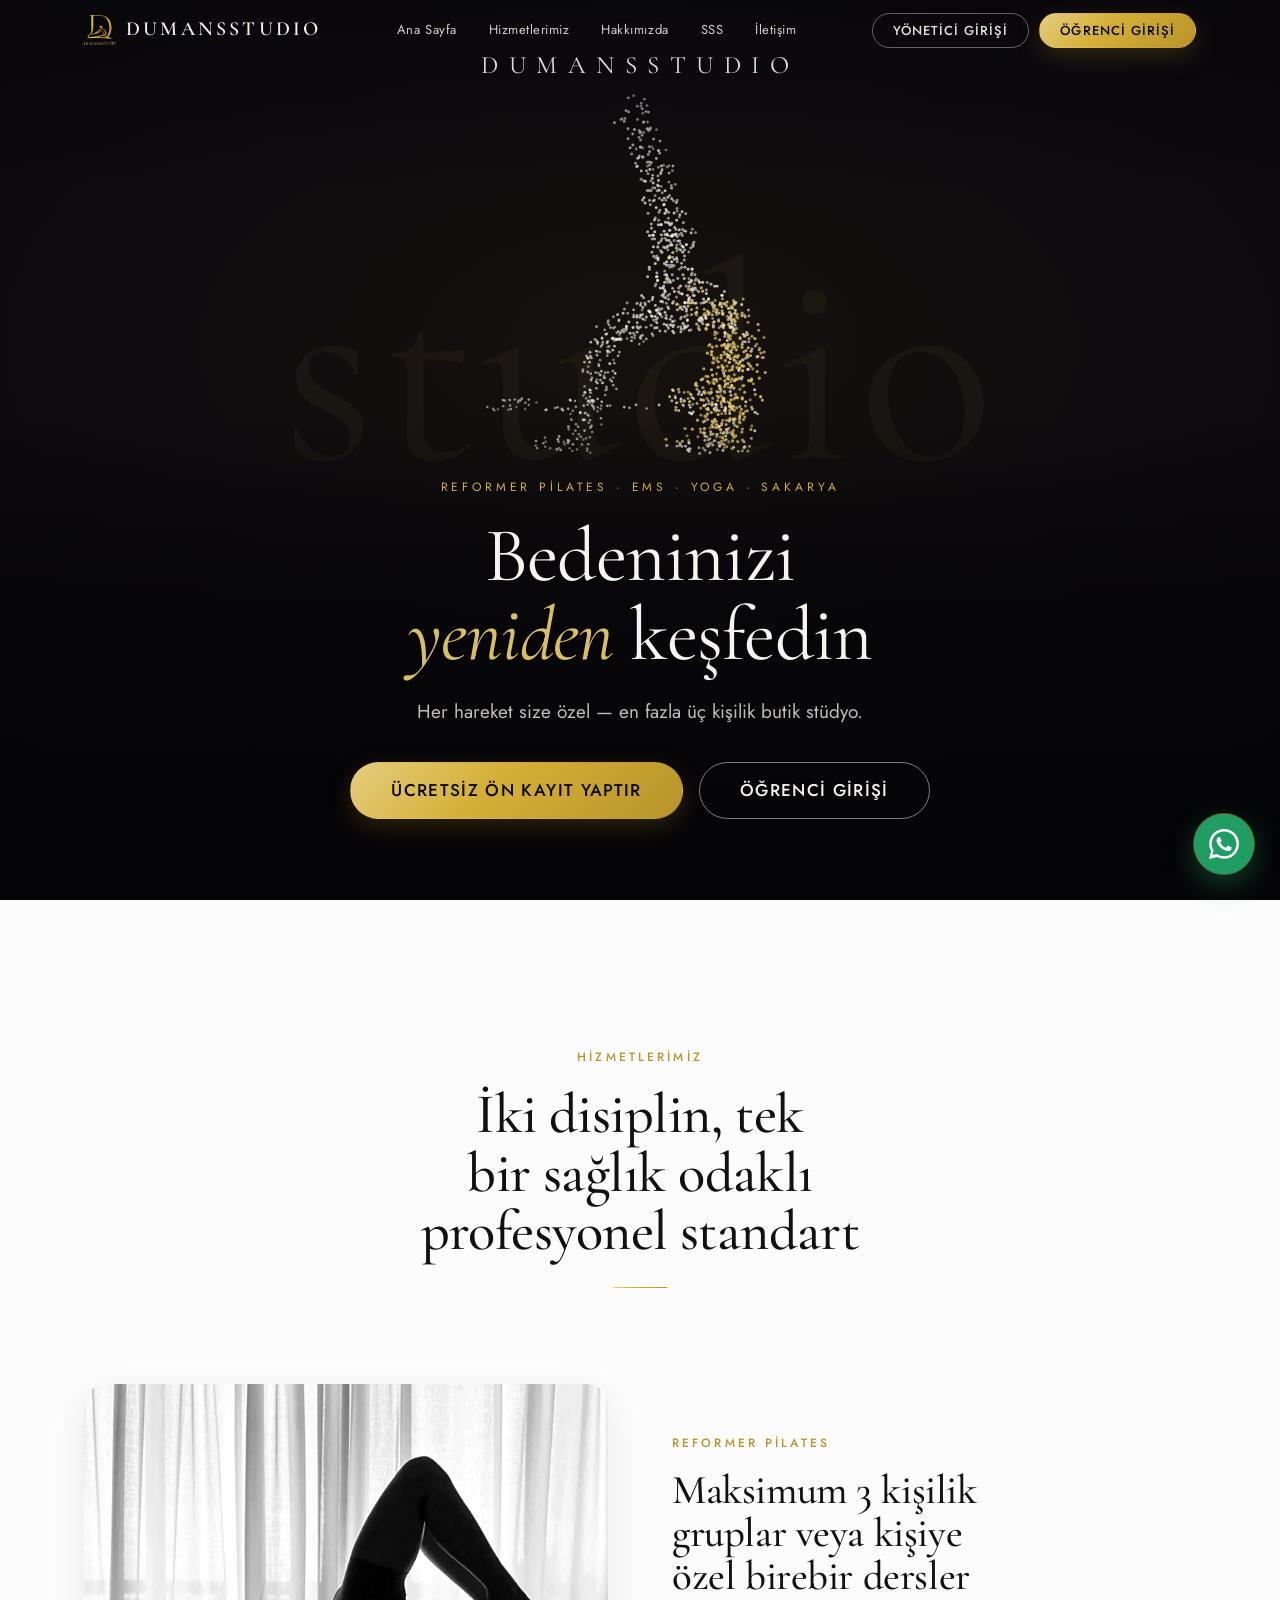
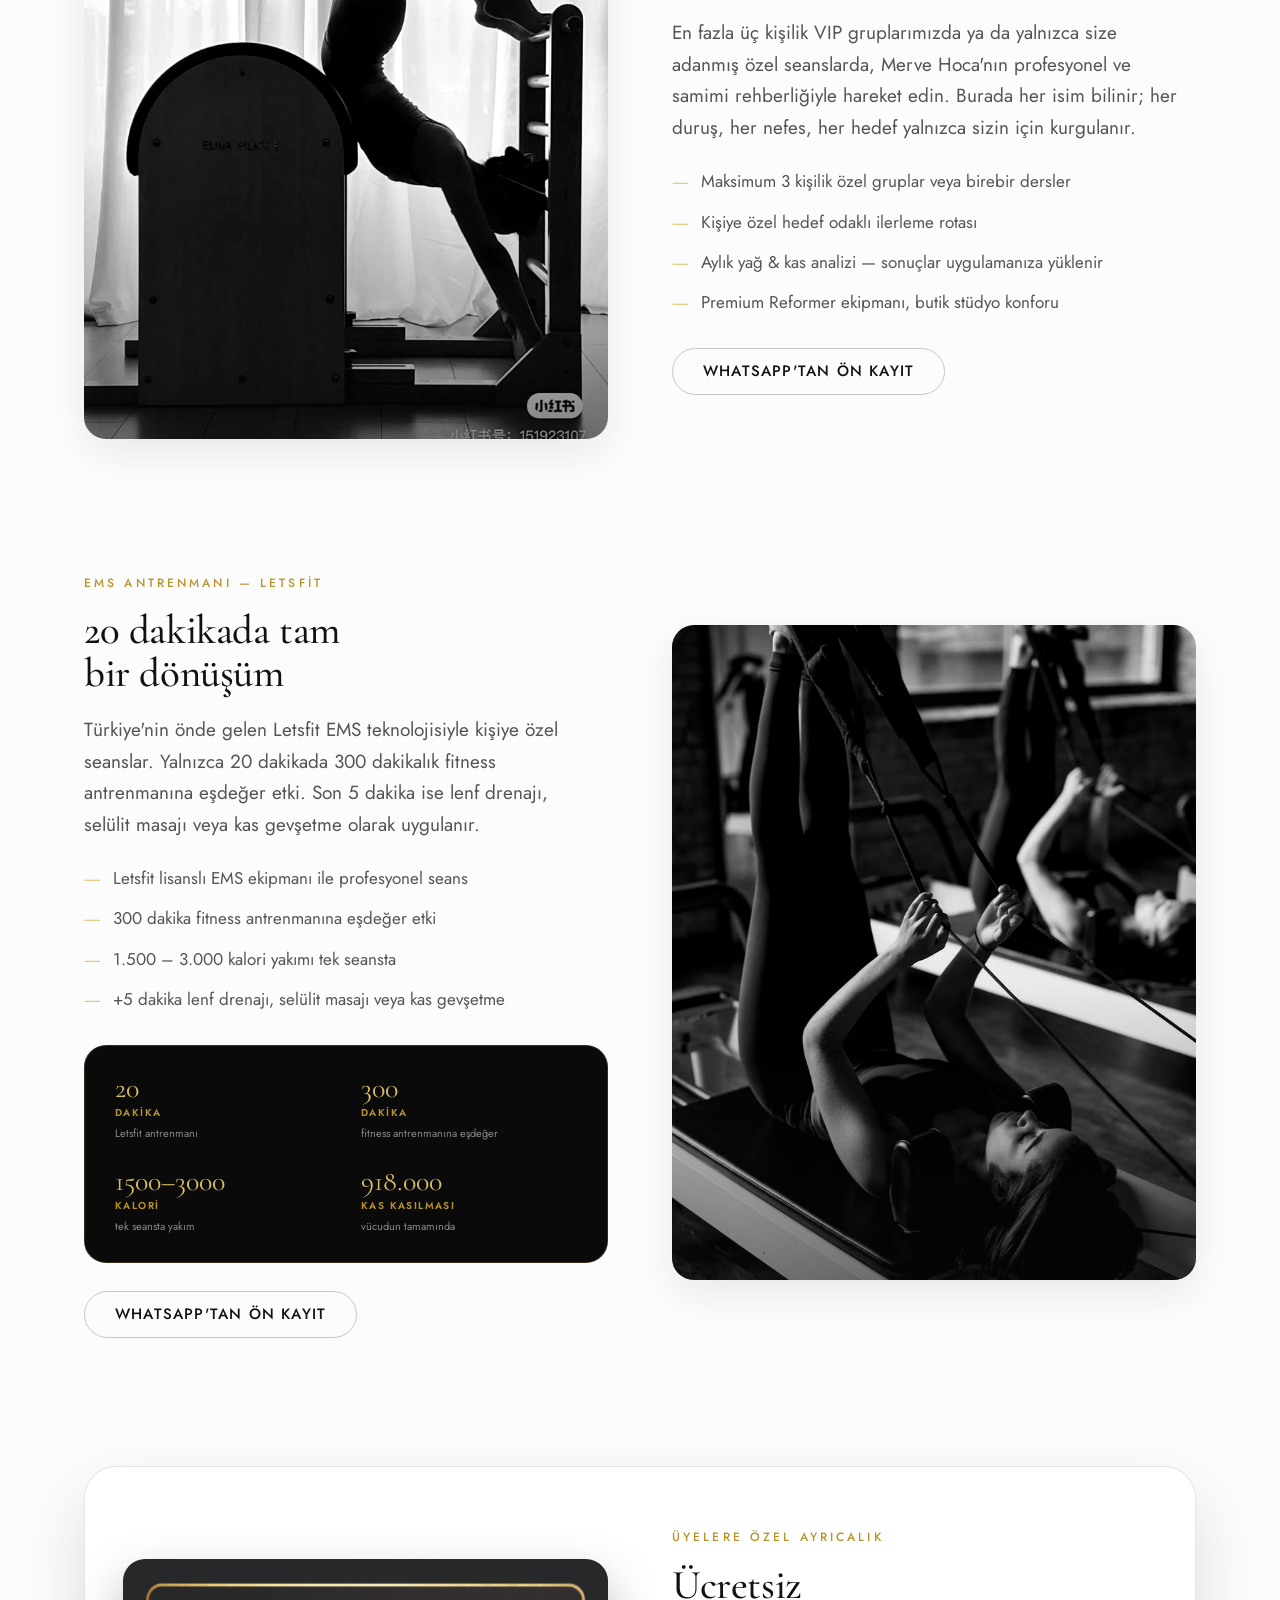
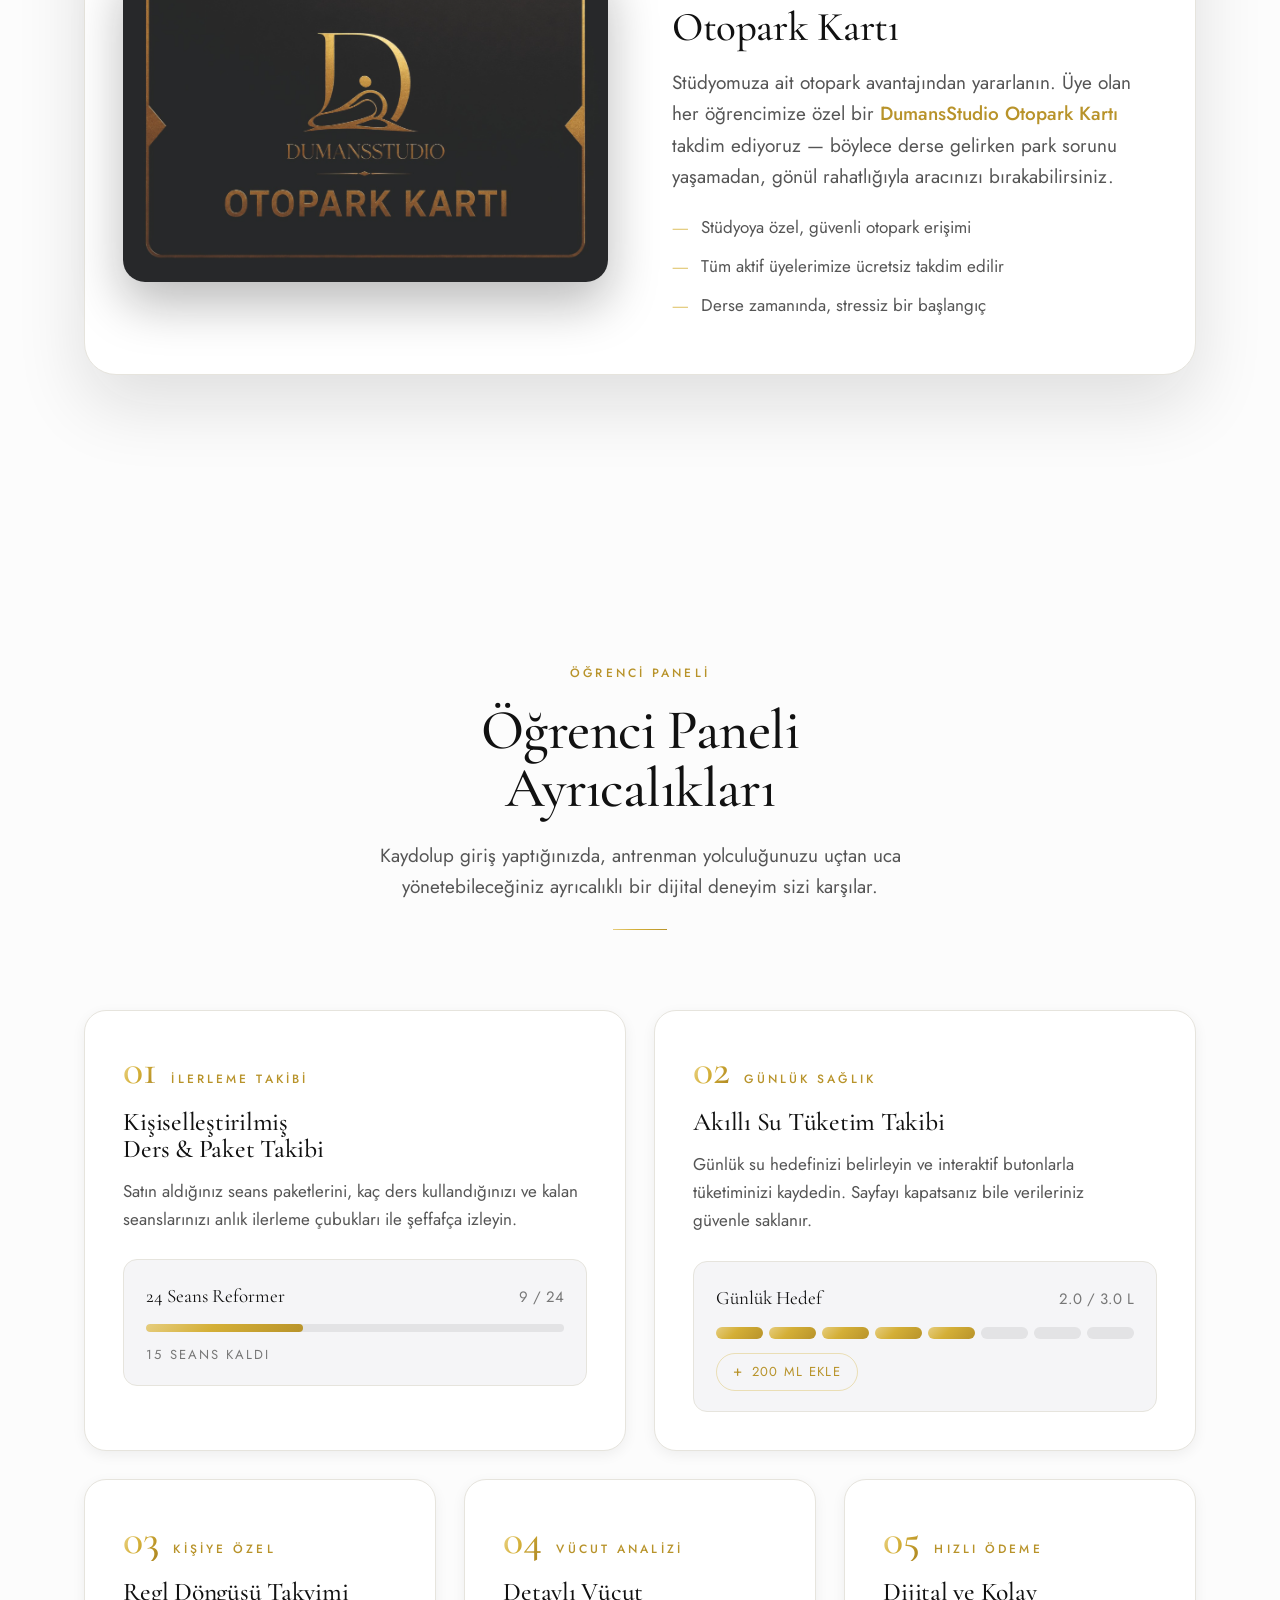
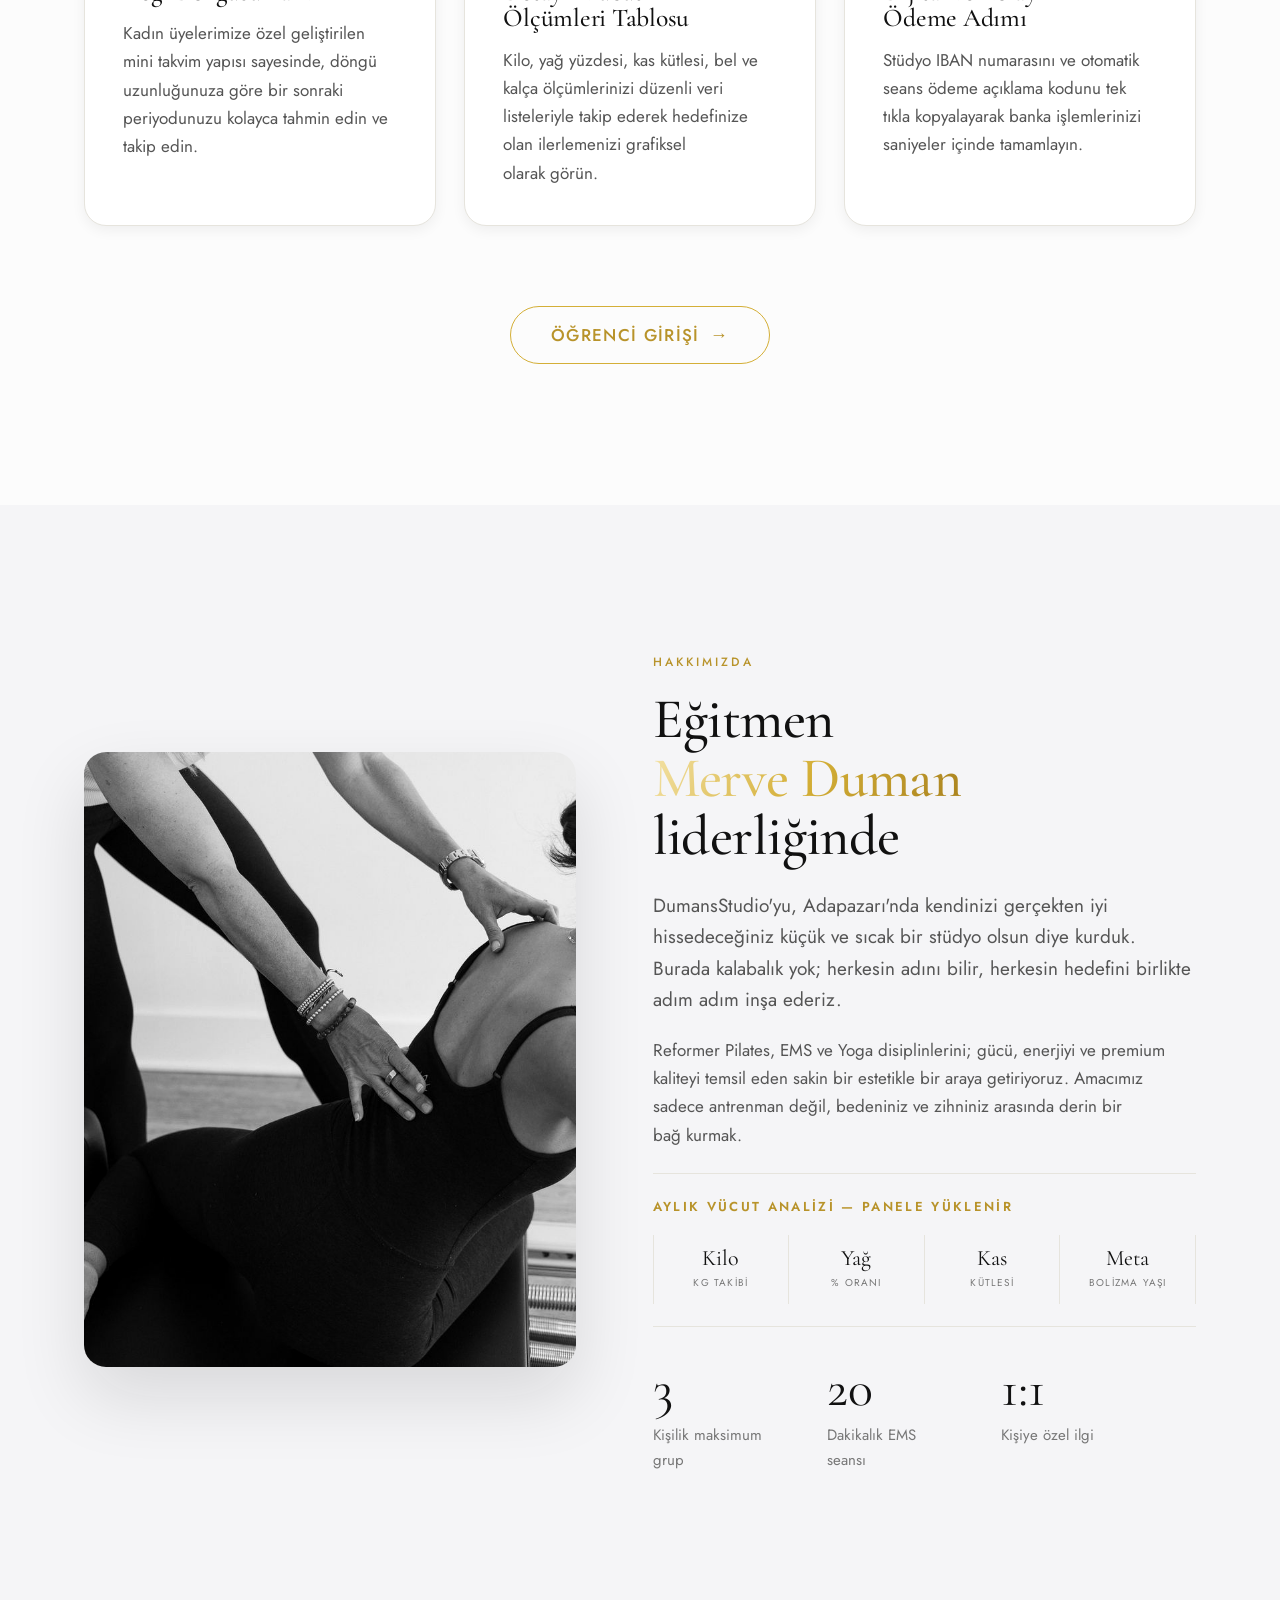
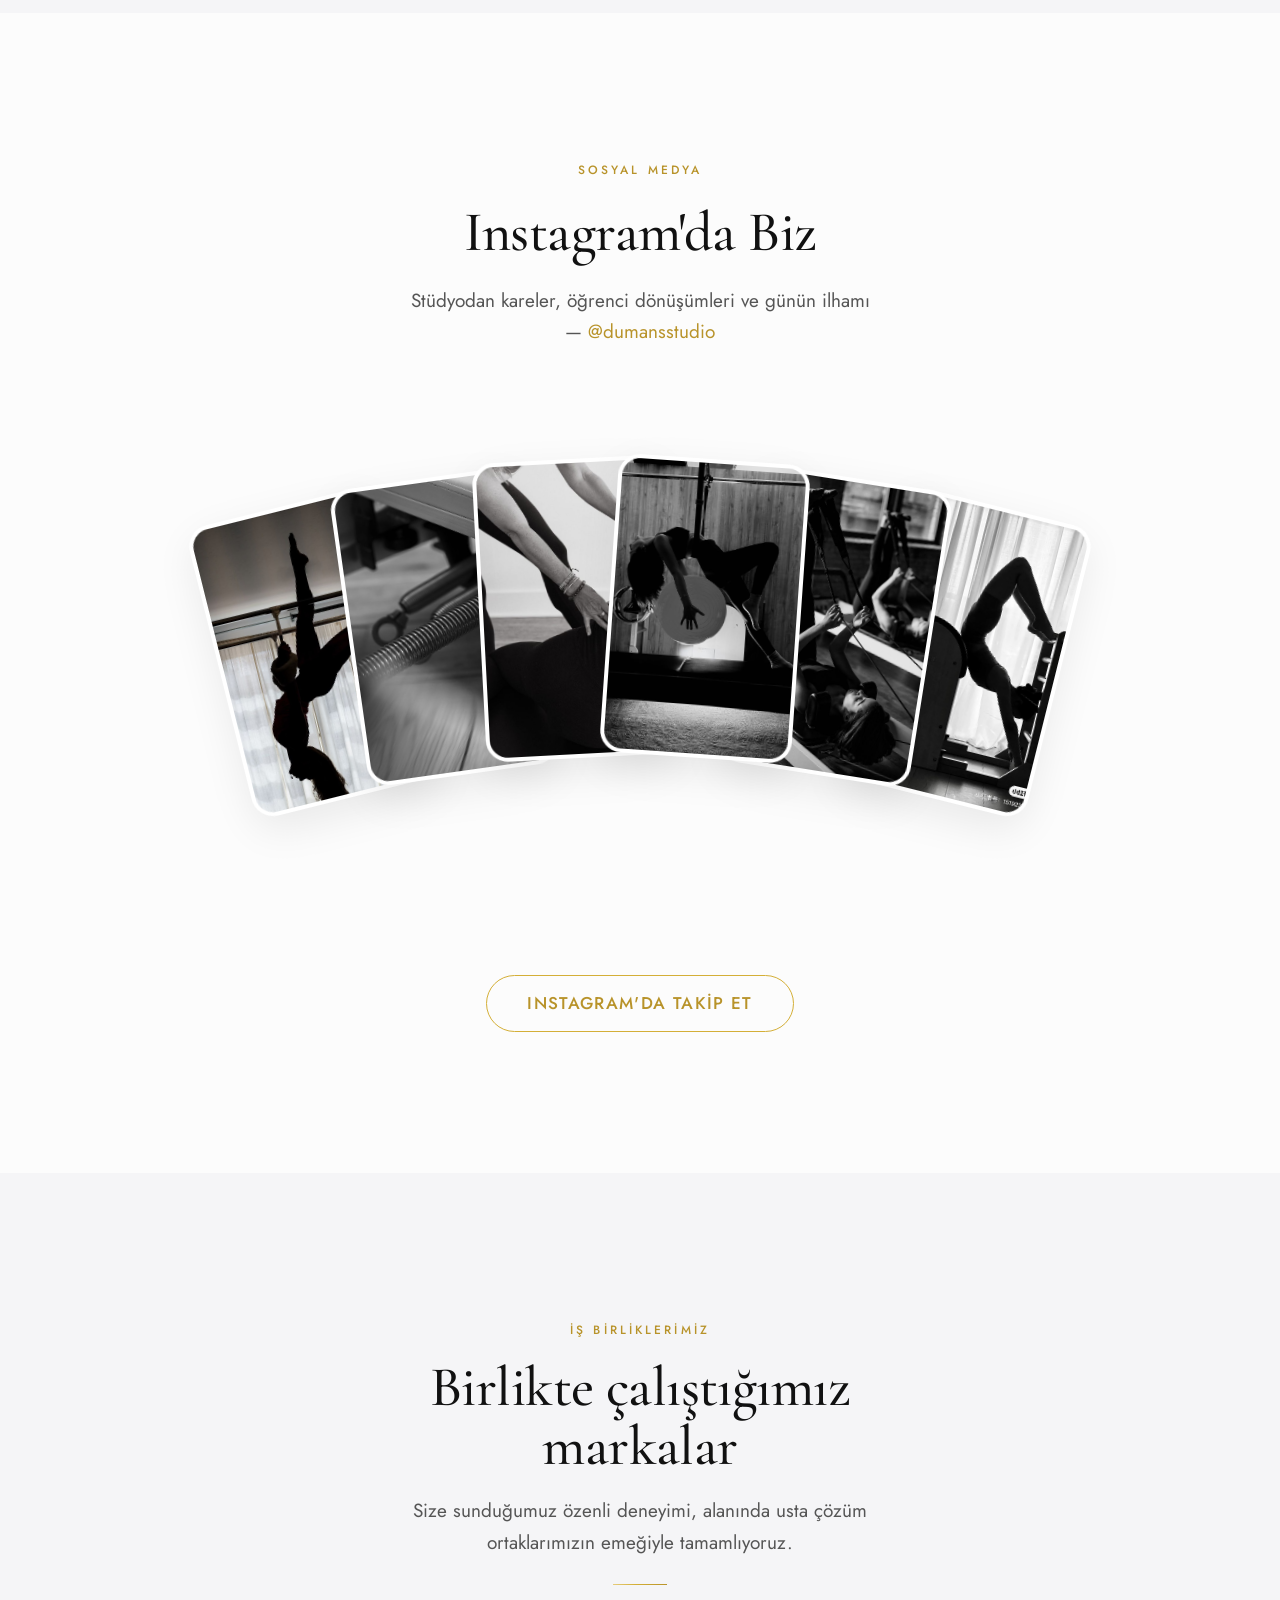
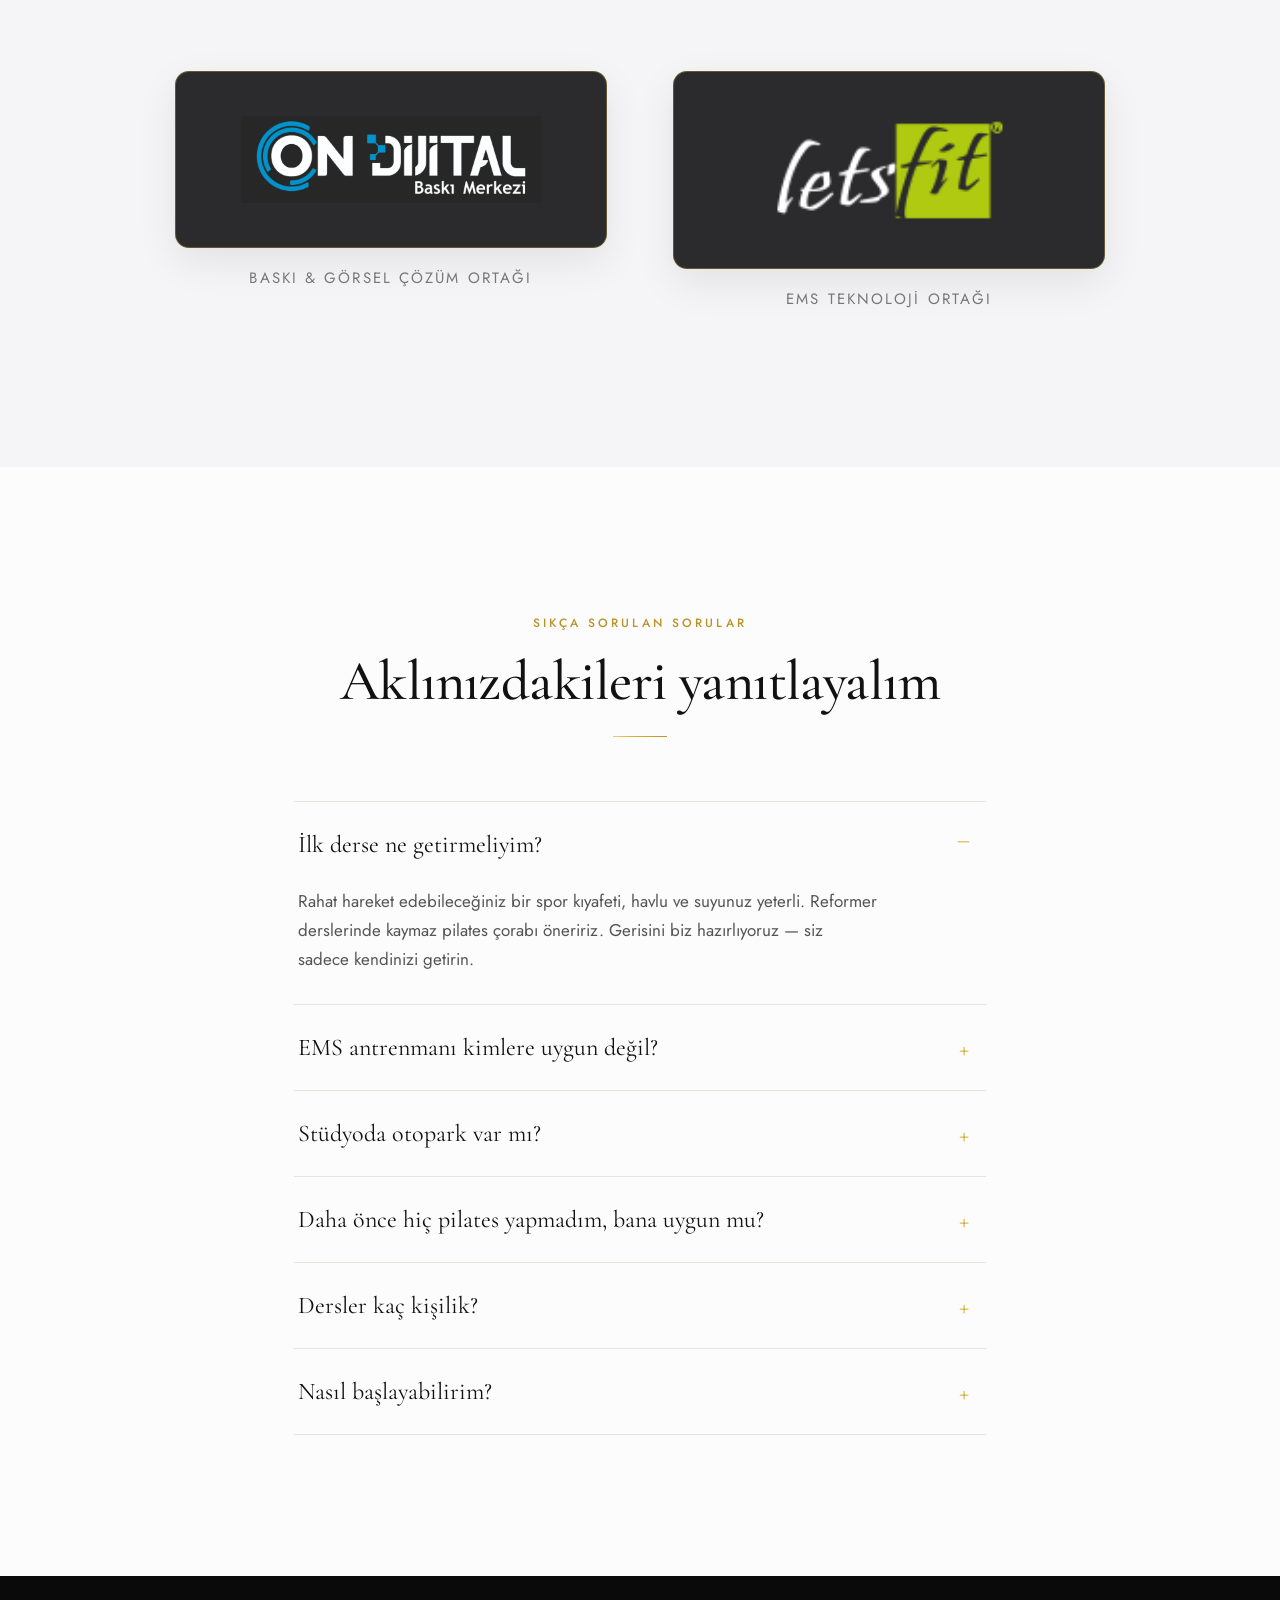
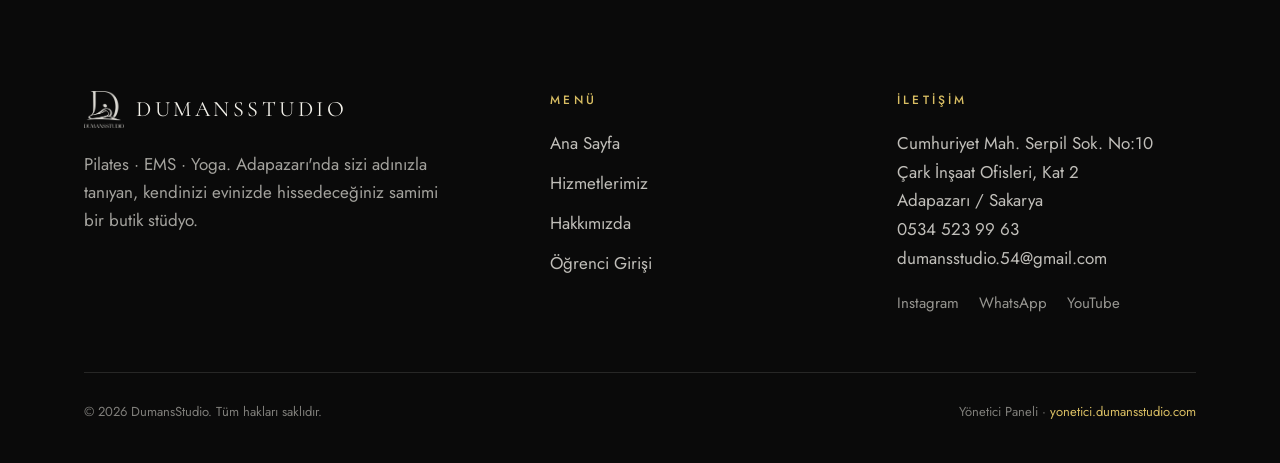
==== index.html @ 0841b46a "Add files via upload" ====
<!DOCTYPE html>
<html>
<head>
  <meta charset="utf-8">
  <title>DumansStudio — Pilates · EMS · Yoga · Sakarya</title>
  <style>
    * { margin: 0; padding: 0; box-sizing: border-box; }
    body { background: #0a0a0a; display: flex; align-items: center; justify-content: center; min-height: 100vh; font-family: -apple-system, BlinkMacSystemFont, sans-serif; }
    #__bundler_loading { position: fixed; bottom: 20px; right: 20px; font: 13px/1.4 -apple-system, BlinkMacSystemFont, sans-serif; color: #666; background: #fff; padding: 8px 14px; border-radius: 8px; box-shadow: 0 1px 4px rgba(0,0,0,0.12); z-index: 10000; }
    #__bundler_thumbnail { position: fixed; inset: 0; width: 100%; height: 100%; display: flex; align-items: center; justify-content: center; background: #0a0a0a; z-index: 9999; }
    #__bundler_thumbnail svg { width: 100%; height: 100%; object-fit: contain; }
    #__bundler_placeholder { color: #999; font-size: 14px; }
  </style>
  <noscript>
    <style>#__bundler_loading { display: none; }</style>
    <div style="position:fixed;bottom:12px;left:12px;font:13px/1.4 -apple-system,BlinkMacSystemFont,sans-serif;color:#999;background:rgba(255,255,255,0.9);padding:6px 12px;border-radius:6px;box-shadow:0 1px 4px rgba(0,0,0,0.08);z-index:10000;">
      This page requires JavaScript to display.
    </div>
  </noscript>
</head>
<body>
  <div id="__bundler_thumbnail">
  <svg viewBox="0 0 1200 800" xmlns="http://www.w3.org/2000/svg">
    <rect width="1200" height="800" fill="#0a0a0a"></rect>
    <text x="600" y="380" text-anchor="middle" font-family="Georgia, serif" font-size="86" letter-spacing="10" fill="#D4AF37">DUMANSSTUDIO</text>
    <text x="600" y="450" text-anchor="middle" font-family="Georgia, serif" font-size="28" letter-spacing="14" fill="#888">PILATES · EMS · YOGA</text>
  </svg>
</div>
  <div id="__bundler_loading">Unpacking...</div>

  <script>
    
document.addEventListener('DOMContentLoaded', async function() {
  const loading = document.getElementById('__bundler_loading');
  function setStatus(msg) { if (loading) loading.textContent = msg; }

  // Error sink persists across replaceWith since it's on window, not the DOM.
  window.addEventListener('error', function(e) {
    var p = document.body || document.documentElement;
    var d = document.getElementById('__bundler_err') || p.appendChild(document.createElement('div'));
    d.id = '__bundler_err';
    d.style.cssText = 'position:fixed;bottom:12px;left:12px;right:12px;font:12px/1.4 ui-monospace,monospace;background:#2a1215;color:#ff8a80;padding:10px 14px;border-radius:8px;border:1px solid #5c2b2e;z-index:99999;white-space:pre-wrap;max-height:40vh;overflow:auto';
    d.textContent = (d.textContent ? d.textContent + String.fromCharCode(10) : '') +
      '[bundle] ' + (e.message || e.type) +
      (e.filename ? ' (' + e.filename.slice(0, 60) + ':' + e.lineno + ')' : '');
  }, true);

  try {
    const manifestEl = document.querySelector('script[type="__bundler/manifest"]');
    const templateEl = document.querySelector('script[type="__bundler/template"]');
    if (!manifestEl || !templateEl) {
      setStatus('Error: missing bundle data');
      console.error('[bundler] Missing script tags — manifestEl:', !!manifestEl, 'templateEl:', !!templateEl);
      return;
    }

    const manifest = JSON.parse(manifestEl.textContent);
    let template = JSON.parse(templateEl.textContent);

    const uuids = Object.keys(manifest);
    setStatus('Unpacking ' + uuids.length + ' assets...');

    const blobUrls = {};
    await Promise.all(uuids.map(async (uuid) => {
      const entry = manifest[uuid];
      try {
        const binaryStr = atob(entry.data);
        const bytes = new Uint8Array(binaryStr.length);
        for (let i = 0; i < binaryStr.length; i++) bytes[i] = binaryStr.charCodeAt(i);

        let finalBytes = bytes;
        if (entry.compressed) {
          if (typeof DecompressionStream !== 'undefined') {
            const ds = new DecompressionStream('gzip');
            const writer = ds.writable.getWriter();
            const reader = ds.readable.getReader();
            writer.write(bytes);
            writer.close();
            const chunks = [];
            let totalLen = 0;
            while (true) {
              const { done, value } = await reader.read();
              if (done) break;
              chunks.push(value);
              totalLen += value.length;
            }
            finalBytes = new Uint8Array(totalLen);
            let offset = 0;
            for (const chunk of chunks) { finalBytes.set(chunk, offset); offset += chunk.length; }
          } else {
            console.warn('DecompressionStream not available, asset ' + uuid + ' may not render');
          }
        }

        blobUrls[uuid] = URL.createObjectURL(new Blob([finalBytes], { type: entry.mime }));
      } catch (err) {
        console.error('Failed to decode asset ' + uuid + ':', err);
        blobUrls[uuid] = URL.createObjectURL(new Blob([], { type: entry.mime }));
      }
    }));

    const extResEl = document.querySelector('script[type="__bundler/ext_resources"]');
    const extResources = extResEl ? JSON.parse(extResEl.textContent) : [];
    const resourceMap = {};
    for (const entry of extResources) {
      if (blobUrls[entry.uuid]) resourceMap[entry.id] = blobUrls[entry.uuid];
    }

    setStatus('Rendering...');
    for (const uuid of uuids) template = template.split(uuid).join(blobUrls[uuid]);

    // Strip integrity + crossorigin — blob URLs from a file:// document inherit
    // a null origin, so crossorigin forces a CORS fetch that SRI then rejects.
    // The manifest bytes are ours; SRI protects against CDN compromise, not this.
    template = template.replace(/\s+integrity="[^"]*"/gi, '').replace(/\s+crossorigin="[^"]*"/gi, '');

    const resourceScript = '<script>window.__resources = ' +
      JSON.stringify(resourceMap).split('</' + 'script>').join('<\\/' + 'script>') +
      ';</' + 'script>';
    // Inject after <head> so the DOCTYPE stays first; prepending the script
    // would push the parser into quirks mode. DOMParser always emits a <head>
    // (synthesizing one if the source HTML omitted it) but may carry
    // attributes through, so match the full opening tag. slice() rather than
    // replace() keeps us clear of $-pattern substitution in resourceScript.
    const headOpen = template.match(/<head[^>]*>/i);
    if (headOpen) {
      const i = headOpen.index + headOpen[0].length;
      template = template.slice(0, i) + resourceScript + template.slice(i);
    }

    // Parse the template and swap the root element. Scripts inserted via
    // DOMParser/replaceWith are inert per spec — re-create each with
    // createElement so they execute, awaiting onload for src scripts to
    // preserve ordering (React before ReactDOM before Babel before text/babel).
    const doc = new DOMParser().parseFromString(template, 'text/html');
    document.documentElement.replaceWith(doc.documentElement);
    const dead = Array.from(document.scripts);
    for (const old of dead) {
      const s = document.createElement('script');
      for (const a of old.attributes) s.setAttribute(a.name, a.value);
      s.textContent = old.textContent;
      // text/babel scripts with a src: fetch and inline. transformScriptTags
      // does XHR against the src, but blob:null/ from a file:// origin is
      // silently dropped. Inlining makes it a plain inline babel script,
      // which transformScriptTags handles unconditionally.
      if ((s.type === 'text/babel' || s.type === 'text/jsx') && s.src) {
        const r = await fetch(s.src);
        s.textContent = await r.text();
        s.removeAttribute('src');
      }
      const p = s.src ? new Promise(function(r) { s.onload = s.onerror = r; }) : null;
      old.replaceWith(s);
      if (p) await p;
    }
    // Babel standalone auto-transforms type=text/babel on DOMContentLoaded,
    // which fired before we swapped the document. Trigger manually if present.
    if (window.Babel && typeof window.Babel.transformScriptTags === 'function') {
      window.Babel.transformScriptTags();
    }
  } catch (err) {
    setStatus('Error unpacking: ' + err.message);
    console.error('Bundle unpack error:', err);
  }
});

  </script>

  <script type="__bundler/manifest">
{"67df15f1-c7d8-4857-af1a-b1d969c7179b":{"mime":"image/jpeg","compressed":false,"data":"/9j/4AAQSkZJRgABAgEASABIAAD/[base64]/8IAEQgD1QLgAwEiAAIRAQMRAv/[base64]/2gAIAQEAAAAA9k1F26xy3lHQ967iupoqG51nlJlrb5Ows5jmJgXnm/U77p2eZiVeB3HTm/Kmm2yeW26xsdZDs8jts/grrqMmE0hdhCOaChUx3c5MKn5+vZW2U31fLmVud1SrWTRXxJ4ryLs/SWuWdSZrbmwGWsbG3ydjYS14GDYedtN03qGWs6PO8/2/V2/I/U5iOYXSHtZ0+rvMxrsbzLZ9PXGQ2qfGdeSy1BotFdNxKTlMrY2+Y6HEcXW0GtRau0OiNvifJO3dFi8y6dAiXE9GYuJlzk7Kylngq13z/qen9QyN7Q57nu260x5C6nKPmdu6rT9RrbbP6nGc22/THIaSOew6tKYsLP6G+Kuo+VWeqtc9vmwdbQbBm2PO6YofFuX9z2zXPOjwYlzMYobV+8ydlZyjwkAcB0fU+oZC8pKHn2w66z5B6hIc5leyG9T02Da0ejxPOtp0w4ZtnZNLfbKC1nb2+bhUPK7XV2VDvGVHVUeyjW6s1pVs8G513Dbtc/[base64]/H8+YLt+/iY7cw4tnY1Uexb0eSuU2p4dqg4roOodSxWjhZjnuj7RG8idOckcwtr6NregMTay7wGL2fRZLEZp6Uk30pjNUF5csQ8fzvQaSzgadBlRxddCtzzuhea8447t2+h5DaRGrCfTrdGkyd7Ht1YZGZ43fdS6dhNVBznPr3tEfyX0OW/zC40ELVdFiTqy559ldf0SZEbaVNaW8TUNmlu7pmDjcBoNJPi6IGeea11fanndHIZ80ZXum1j5TYxGLSdRzH4WozF1Cul4dvI8kuupdRw+mhZznd125jyXvJzvML3RwdT0WJYVFrz7M7DozzDTD0hJuLTGi0l1dRoWJxV/o5rGgSZ5p3U19orPaVZeXc53nXxsxsYTNlOz9lJr9RmL2uunsQnE8mu+p9QwGqj5nntp3NnydupTvMr7TVur6NBtaibz+g1nRJkWOhU+M68R1S6C9uYtZhslotBJF4lSsrN0sGzFDey2/K9J3bbwc1r4Ua0n522EPVZq4r717EDAcqvOo9U5/s4WU5/Z9zY8qbCc5zG/1tXrOgw5sd/n1HregyYrIKdHecU3Xs091dV8LC5fQaI5VqFHkre/iT01VrOT5PrO87KBQaSPFt5+bu1Vunz1pCvnsQfOeYXfTer4LWN5LBSe9RvK+tmO8x0OxqNV0OFYxTw2e2G6mNx2HJbL6nGocelubqFW4jPXt+izsAZZK/uYk0qydZl5Hh921Uaq0ERm2n5m+Os1eenxb5zEnzXnFz0rq3P8AZJx2LT32P5U18tzm2g2NXp93HnQHMbQ67dyGo8eXJZfcQ1Bbpby6hU+IodBdJu5JvN5G/uIk1uK5Zq8ho7xqodVfRotxYZbQN12qop0S9dxSuYc/[base64]/[base64]/Oblwnn231FTq9q2IlH8xeZtE2JMv1b9BWHjMoh5+8sIGbrKu7lxtZFcep63SLcAk0eiT4/[base64]/wAfgB2LGF6Hf0+u1i+Y/L3LR2iUDN5+Z9F/TzrCYy6C5sa+hqYdrIK/hzhRtaVqQgn6W+a8i3/cLaq0lYli2fqrxiuvGYzkqbnEcUobTcdPo7Czw1Hnu/xOBnYR8L0q8qtZsIvy145EYSaWFvG5N2f1wvmksqz95Or85WR7R1+5jSzoBoW5TK3Ki8j+R77t13UamnQi0errePDuGob0yXn2eKU9huOmVE+yxNBne/xeIwLOJh+m29Xs9Z428IwmmiJuDOdMpM71X9FCRDcz93NrqWnjXC3rFMsqE9C1KjyjqbuH5Jv+721Dq6htFtIrrRiLasxn3Z1HF4lXTtv0aonWeRz2d77H4bFtIOL6hZVmzr/k7lo6CNLVfZuEhx+y+mPotuMKK5lwKimjWi5k4pSKBzRR5caYunuK/wAn3/fp9NqqZpu2eh2kWLbtxJAsKSJxKJK2vTauxlZDN57vjHFYNhDx/UZ9ZufAPmGFHCmjbrbNwgTs7c/W27bGevJNZW0kayXaPoms0L+gjy40pyruKvyjo+7XNJqaNpq2eh20SLapiSCsKaFxKNJ2PTYM+XkM7n+8tcThTIuU6lNrcn80KZhJAg3XzHwCD0/119B44oL6TVRc7HsjuJLUlrPzbpqdEfkU9xU+U9H3e3qNPSx27d2JZsRLMoUkrCpr+HFL1HUqO1m5TP53vLfFKuyhUPT5Mf5+cEiNmCBJ1mNdNYQ6/Y/V7qwoL16piZ1Nki+fCm85Y3LcuI5KrLOl8u6LtttA0tPHbuTZsI7UxcCQLCrr+FiZqelV1nKzGZoe7tcXpLONVdOXyD5z0zIUkEB03nERRmk1yu3/AFVFDfLpmc8qc3euKcRl7S1KVDfk19hS+XNN2+2rtHStNXBpmMszVwn0WFdW8NErTdMiTpmYy9B3VnjtHbQq7pjvzw8/RCMyIgOm4BmGZmRvSvpb6XoL5VOjOiUnRLJxrMXNo3NgLfiWWe8x6TtlmxoKmOzbJckMImO10lFjX1nDVyNH0uFZSc5maHuTHGaO4Zrun85+ZNEyowEkp/[base64]/KDDIASRA3/AFd6T8EYePoKCoUCDun+svSWaSVlXn2tAzJdg011YIl1EyQxLzHnPS9iuYt1Aht2jNg5EZnvV8hmyi0/FA9fdPYmyc3m6XtbHGaG+SWa+aFQ4oySSV3/ANO+9+PPGuOZu4ObMycm+i/qAxRTM6UlmyVOVAqbqaJFTNkIdy3njR9ht2byvhotWLMRGp7tfIi20Wk4yo7zpqHLDP5mp7O1xihvVyPK/jOvSt91RiV6E+oUhvyB4sybNlJxwByJ/wBLvRtKxVvvx7Jct6trLeYJNROeWMlwLS9hsmLqFEbtmbFMRM5de8zbMUPGg7ddJekrz+arOytcRpLydbfMnlERtSSXKmaz6b9llknyr4WzUSTfYVsnX9B9ZtTCgSZESe7Mdqq64mNSqq0cNGS4ToetXDF1EhotmbNEZqY7XPtWbVDxs12/TCmO57O1/YG+I0t3Z0PzFyzSARLO29UfRWY8GD8/eAcOw/pcC0pcjqX1Ner3ZUSe7Kcp4lo89IpZT6DyvE9BtL+XdLhInszCZjTJVfIj3J57jqzs+hFNfo6KH1aNw+vvrTgngqqZAQFvXP0x71LlqYKRxj54YCO5ocI2pVh6a+g9W/JiTXZLlTFs3inUb8hC8rxm90eitLadCRJZmFEizJ9S6m9fz3IDFnrU2D0Sog9NicFcvnvDXnqC0hSQuRafTHuLlo82HEYT53cgYXbYlSnbL3j6YekxnXZCqlFi+cijspDL2M4/d7e/k3TkNEpicUeLIn1gTeSM/wAfNdnqynOxqSJ0+NwB++82+ZeexQ2og47O93+ulWkhg3W2an5z8LjTM02tc2V9I+2So6nJCqhFm44dLq3Ejn/IbrqVzGv2oKLGNYJZUdhAgt6F7M8lC5vQUSp1LRQ+lt8AcR5B4xlGCQDWSpXu32O5Zvsk803Kr/m956FI2brrum+o27jPyFHSHYuKRSbFxwuc8nt+kzhcyYSbSFYqgvqkVsNWgkZnlQZt9RJkTKumj9JZ4G9h/G/PKZkGAQXM9xe0H7J1knWFvrxXyco86ZmciT3z6WQXH8z5zb9HaCQpii1Lkp/mfK7rrCk28iImfFmmiOcyDFXeTMzywRrfQS5suvpmOjx+FvcD8n5SvbCglRrm+/vV67SS2Rx3X3aP5FUuWJRm69a+4/WDvHvmFCGk+rOoUxntU+tznvLrrd271xIhlJRJNqFIsIEVd1OzfKnItxdSJ8qHSp6HC4lJ8Uef69hJgBRu230r7k9ZSkEqE/Id4B812Tp4ig49JlbyxwGWKer2N7Ycg57XCSjBczvdFoLS2kQjcKWI0R+zgQ3rewzvMExru0fsJManG9h8Ql/MjJMNgjC1B+4+tWuXYy0NvQnZDuH+WOOZlyp6Ms4+UxyDXXdTC9Z/QZdZnNmctrnvOr2/[base64]/F/mFhKAFBTsnf/XqG0/OnIAjqkrgRXkLvq3yF5IznQ+xZ/vPzwz7a1+uPfyKvMb9UhvmWOurvSWc95hxanxHZfn5zinLsHnqevttD1DsHTpj0Wrf18TjPgLjcRJkErckWH0Z9XZlt6dOSRxzlCvhSUSLuryHmHxLFbg/ZP5EUJLc9ce+iqs1vTko5Xlb29vbOyfiurdWE0vmHy1xOKhBJJREet9K+r+sVC9dC85+E+XQVgGSnJ/pb6PXuZYdnziBxTkqrI0lEm5pcl5a8VstR/sx8fKhCnPXnvkU2b3Zy2+T5q/vNFPs0trcecqfFPjTPNoOS88aUx4KApXZvbveNXC8ueBshXKMjUqd6e967C1y7S508gpsOlWNPty7ijyXlnxZGJn7M/HasQHfX/vgVOc2qpKeQUN9qL6bZNNLfkeZPnriELsp81ICCMlRoNRHNXoX6OdC8ufOmghGAlbl97i9aaOzyrap1gQUgOpqkvxp9vTUfjzxiyhv7PfG+vQTnsv3kmvzewOQOMVF9qdFKmpbci/[base64]/tn2+Ief0apQ4WjQX15ZzI/yh4gerkmlJIIEZggEkogZoGViOSIYM3X5cmd136NdOyrS5Fm66lDgh1a7OquJeervFPkb1917a6344pW2v3F7cXApL1Vk1wNV9ob2zlfPHxwWqkABKkpCDUCCmyMjCQtOTiypNa4t6ZIUcnr/wBUqxpcmc6/IQ2qDWC0p7+Tns/4t8frum/rT8fkLbc9z+2FQ6C9VMY4RIutZeTOFfKhnVTAYCDCTBGEmpkwlRGhS2sc3qM+wuQ7Lbbl3XZvpFKEiVINTrRw4JzKvTqyme8b+QmiT9s/igtbbvu32gcShunZVfxKRoNVfL+PnNLfRtNrUkyUZJBGEqZWSTBtqUusyytXk1vvNks5N51/6G7ISpBvtGUOCc+p1bGVrfF3kBBF9rPiqoE97y9mrr6S3clVvFJWl0l95U+cB7Fwm1GFAyQADJK2QkyNTZqdLJ197XRHTbWtx6VbdX9x9pfkKW2pEaCdhT7BjI1HjLyEkk/az4qqCV++PY64NFdOP1fGbC/0158e+a6O2UlClAzSk0gwSTjrJQIIWbhQ8gd3RgzU4bjsi76l7n7m6TiDTFhnZUm0g5un8VeRCIvtX8UXEuL9+ewkRqS3ddp+PT9RpuS/KIbNS2wawYbJTKlGgEggZpNCjWQysCzrSAU6FOPSrzovpH1/crbAiRTXF2FXnUeFfJTBOfab4qOJDn0I9dIi0tu65TcesdboPAfkO4vVLbUZmREkICjQRtgAwaAswKzMvkyAFOKUp1+80G39LelN02mFFUuPrK+lb8E+VOz2md9wfLVxJH9DfXaIlLauuUfH7fWan424vVTFKSsEZpIJJKybUqMSlmS0AKNKcWHGgAFqUa5ljMs7/pft7sLMGOZt6esz7PhHy77g9AbOH8ZFhDn0M9cpiU9k65m+T3Our/jgncoNSiMBJkk0AlpQ4ykLMKbUS0knMwVJAAUo1nYSX5EiZ1j6S6uvjKCNNUZ4eC/KcvpnXfVnyZWFK+h/rZMSmsnHsryu72PHvl4/smaybNSFJBQ30Gh1JAR3HUhSmXAmtmroqly1pgApQcXOWuTLXf8AoP37IbJI0dNnS8H+VmCkfZj4wLSuR9DPWjcSpsDfyPL7/a+W/nvZ6VupsJYSogKZ5lTVtARKaU8tCXVMLB1tgKmiV7f8PkFKAcekqU7JkTd96C9xtIadvqryLvfMflloSvr/APHgGb30U9WFFqZa3cTzrQ7Pxv4Zt9AknFoCiAZQpsOqQy42hZpDzSwtAKqoT+3fyn46AoByRICnHXTf3n0z35RT0WG+JI17sOvl/UT5YLIOfR71MmLVyVvYPAaDXeMvEN3fElwyBkkJUkkmZkaW0kDdbWRkE1+dP7c4X5GsJIGcp8zWsyVdeifouum8U4HlvIknc6ekP3d4OSEyPpB6hRAr5a3OfYi/13kvwReXyUrIycSkgk0AKMiSA2A4kBaAiBnnvuLb/Pfxm2kgJEhZG4oE/a7T1T5+82ukwo12EBjVRyJEr6TemY8Suluuc3x+k1uC+SVxdkFgEtJEEklQWSDZDiFANuNuESYOf9o/QV+N84/L0RIBTDM1qIjs6YQ4YAAeaIaRJkiR9L/STUCA+87yzOaXT7TxT525y2a0qMyIBkAGoIUwHSJS46kOJST/ALq9YqlMF5h8IZFkRHnnFKIyU9DjRmVyIpAADQqIkyPpj6QRDrXXJHIqXS6TWyPLngOOTiUuqSSkoSAoyQpgOGCcbUlTaSvvqvqn34hR8d5AwfHqukfkpkNGAtFWgmzmPQGiEz1h5lCVq+mvo1qFCVIkcZrdRor2f5e8DME4EuEaSDZmhSw04ykKWl5oGpCBd/[base64]/ipsKlV0VCAbIAB935Mbco/qH36JCaTKHn+y1Wkt5/lzwVHBrQRLCEG0a0OtBxkALC2zCm0i++qWmlR5kVqwnznsm+clx7E/HquIPipJLJAAA9KyaVr+pHe4kZtqQxwK40+ntpnl3wSwThpSS0pIwhSVoC2QAsLbWhbaRefVPSvJfaZsJ1g/k3TfkSFfM7zLHNcinZQgAACfts2YB/Uzu8EmEO1vDrrUaixm+W/BkRSyBAERGEICgpTJgGlxpYNKDvPqppkPOtNz51g/lFm65MXxT5UwQtbEImGwAD2Xs/w+kwv6nd1iNMsyKDjd3qdJZTPLfghAMBJkQBJSQMwpoyNZKaNRoSL76raKPKdaOZLsJGcQbjkp175p+WmluFBNmOgASth7E8RpST/wBT+6xY8Rb2V5Jf6fQ2czy34IQFhKQZABkAABTZmFEpsOklCb36uaCLIeQcqbYSKCMbi3ZZ8q+ScE1vV5IbjEDs9F7J8QJAX9WO3RIqUSMXyvQay9s5flzwOgOEG0qMzZQYAMgQUQBB0ggNX/1bvmpBkqRNsn6OEtxx2SE/MHzq2H5Gz57Y9X4hAlzL72X4ebBn9Xe0w2EE/wA2wl/q7yfL8weB2lKI0pAJSWwAa2zbMzAIOhKQi8+sFit9ZKkzJ8qmrzW8qSsuY/IyITjn0V9M2R/MTzsb937s+eqUg/q72eKloneVY3Taa8nS/L/gtlSgaErCWyI1mptC0AABbThkkI0H1XtXHlmcmXPlVtS4oJfkG981fLrCntP9QuqSfm95hJVz9CPm4SQn6wdnYikh/jGe1mhu5s7y74LaCzCSMAMA1mSULQAYNxpaEgDQfVK4cfNTy5c+VCpVLWJhx2sh8fK9Br1X1t3vzb8uEq6+hHzaU2Y+sHZoiDbd8/M628vZk7zB4GQSlgkgJWwSnAkkONgONm4TjQSRX31TuhIWpx2TOmxs88oyfkqMfNnykyT7npj6gfNby+wq8+gnzfSRq+sXYY7T0Y/PL2vuLuVY+XvBTKzUEkhTbrSQ4lSTDYBhRhSDSgrz6rXRSFuqdkTpTeedcQTss2i598gIDS5cz7G+D/PvTsZR+/vnMlK1/WHrzKZUCBwqVqri6ftPLngtpalG0CWhKCS4sERIMEpSiAIIRf8A1SvSW+4tx+wfTnnXkNuvAjb8A+OWUPy/d3M/PX0l5pzjtPzrSk1fWrq6XCiZ/j83SWt2/ZeW/BrThqCCStJJNCzBJU2QClLQFEG03v1QvycfcU6/YPt0kgjJp0guEx8eMsRL6b1jzH1T6X8484+TwA59auuIVHZxXN7C9tL56Z5k8EoNSyShJqQtKFgJCmiAWswhZJSi8+qWgbdddW87PfVRE+9EKZGAg6PxX4EaCnugYBPWvozxv55oNS/rX1kITG5tjbWzttG875h8HtOBRk0AYQZAwlt1pK1KCkhbQSV79Ub9p911x1yxeYp1Pyo8Vyay1X6fF/IvIkp23qVjrHobxC2oOfXTqCUrh8gqraZcaZ9rzJ4LBqUlTCzShQSoINsiJbhkaTMiJu/+rV1EckOyFOzHmqpxyWiGkPsNysP5u8HtA7WCS7T6KfNhtJr+unTkpchcKuZ8iy1kuB5f8FkTiiNtRhkwFBh1CASnFEpCTDcd+7+s+jpTnCWlyRMRUTXSXEYDlda4KPr/AJR8zSbk6Gud9JfmU0oJ+vvTiYVj+a2otndbawPLvhOlh6Uwls3CSkiWlJoIAG8AlJnTwtDcfW3R0YsnHlJOSdZImKaEMjq6Wh19p4v8QtEq1zFnP+k/zNIiR9eOoNkfCa+rqdB1C21Nb5X8NRUSVAkKI0pQpZx3GyMJElAUy8bSFWX1u0lQu1ceTES9Hizp4afioiO47P2+y4n8y4KBKKPO+lXzQSEo9W+x7J6V5dvKl/o+9m3sby34eZNSiIgoNmhwBhTYMBL6TNh5SElL9x9d6CyJClRWKx2dpLCjfnvw6hcHCMavyt5dy9WQ0Ocm/Tb5kthJ3Xc/dUJr5hbz02Wl6tfPp8s+IyBqBpSokqSFEgkhSTNSiQhaiShOR9L/AEQiU1HNzVzznq2kd10mNCs59HyjD9Bi1nBfJ/UOf5+KNBQq+jfzmCUj6D9HuKql8QxPTWuzew6aiJ5q8nhRqM2Qakkk1E0ZJIA3VBBLQlJKx3tTX3lpcaB6yLnUu46Ixmq7S2nOL65Xz3z/AOXE2tA0barqk+hXzzMlo+m3U3m4/Dsvm3pvSOhauB5v8YGYUA0k1hCDcDQShYQs1uNtrNBJTVbO4fcCzVdeq+z1OF52iwtd9ZCbV+Y/J6WUToNnRi+p/cXhBRGf1R6cTScbi6wT9XpZ8nzD4uMEow0g1kSA6TK2yBpCnHEJSsJS1BIwRAlu+8/S9PMfp6mRoYUQ/MfjiO0bbWi3vLYxXXZ+GNETn0z7CGk53DVR2uht+UVfG/[base64]/IGWyXPlmRhTLS1hpDjqWyZJ8MuKJ1LLjjYOLmPSEp6QFPPvT3M+hTi24EsIQ3WV8GLC0XSvKxkkECJX0J7wy+I2YpWbO3suKVnHOFrUQBsGSyEda0g4xqBKUbrbKpCSOPTeu7J5RqUtW0u2FsyA3VWIZj0uHoKOqu9D5bBECINmr3/[base64]/PbTqQZp4lxn0Ghtv5FNEkjImp8+SkyCW1GhIIjIm1BRNLSYIkmRpYrX1EDS4SUmFEggAEmCKUswnoX2U5hwbRUGdw249t5ehSkfJxttoLbdQ0TZIUAkGZoSsyBGZGTqyJbRko0KCnTQGn0pI1EEgEG1gkklCgXWPr/[base64]/T0+foc/UVkKM2lkidA0PtTsDq0Z6ohsqiWsyv4hwqrjMobNCAI8kERoadAWYDRuKU45NVZWGk0Vk65X3QErRdM0CjYZS9XxZuO1XFes855LhJW5yNvIqlW5UWr9Na95aWquoKC/fFW8G4nTxYrTSQSUmCAUgGk1KUlK3HVhcqxvbrU7WdKcg3CjTbbC+Q67W27CsdZZS+59bUHLsTmvSeQxewscAennM992EtLztFVMQNRJap+HcczsZhoohGiO6lJGpCiUalEgn1OOOPuXupvtXuLCxl52/[base64]//[base64]//[base64]/[base64]/[base64]/k+lAnff19RhBNEnTS1NXCTHXBl80MGGDjUzgQnBmVMZ9aNQME3cdPm3Jjtqh0M2RZbKFUa2umNqQ0Rp0ZprKzHcU02eTmrGNNqCubqGHXqkumoTaJdbhNbfAl83GdkCoVzAlJqPd8Ztclw2vKg0UKTE/[base64]/[base64]/BmNL5psaMvzVLZ0JjQTVBgDc0riTSoXL46mZYyoY0U7daudNMgaTMw+Udw5uRY/[base64]/wDhUm4yRWcvDg46givsfduJn3yiPM40zLicXik2MIRbBMeDhJmT5rmWEm5oFx5TK5bDHU8Y8zTSOnndZtEBqAmfMA7iFYM02XJZXQhmaMgJLIs0mUQLWrrgDzruK52nXXJggGg4O8dv31dY1+dgzuHhTW/rtvrIFQsGatCZUSLL5THKcXwTH4BWZjQC+Id0xZhqgrW2NDG4xZnymAORKo4HCGZswpuCVQzT5dLXoZpmy+ViwLNPGMElEKfta/ntCeuDBwsrXwBtjyvszW9LsrMxM3UdNPHc7VtD1XbG5klgy5TMkiLLpSWlfGSVlHHSTMjCuZUSbsKDFFLUuxYGNxQueK16sglQYfIUgTMmEdxisCYEeXxHM1A5UpVjMWvGCTFAHmHWczJ/MG4MPImBi+ENsMvkzx3q2l2VmYWq6ppHJitW/hbfwlkyIbMooFlgRu0hmXFOPAe1mUTKzkms7uZZiikVFQ0MbjGmpBYxLCUxj2pJEyxhHccVRMM22WGtu86ZMx40LYbY5RsQVVeweu5FhJKXLcH7nzRV4y2cgllfkvxlqmm2I00/UM3R53BFYHwl5LeXxrbSsSPBwnGYaxRO1KnLLSuWig7ylYxjXKykaGNxizUIA8aCUyw9A28ZMwpuKCGYMva5lhbOa+YUbhzjyqYIxBv/AFlyROjwrrZW2lU+JtooRCWHkrxPqenNSxw8u/AdIAsVtF1nYe9rxYHiRY8WApDM01ynhR3lzpZYaTvQpMeUyl0jExuMY5/DBuKS8MWWGZMwpuKLCMQ5KWio2rnzImCrQRrceCafN5alqtrkmHg8IMarwvsPHftY0+lfyN4q1XRbFMottosrgINVnj/fWBqzRgkUk1wSuOco1xSrq5GSfzV2W249m9HSYsxc6rKptS3puKmyHaz8r3G+i5rGyEtNqtdMObgCjvFL5Zzasp8nJa6YMez8+RkY0E02eb9XzLGHB/hBjJ4K0+m38ysWYgg+QPGu49tW09I1gtSCCI/hjyXdGKQQRYpVnbJKQQcFsqEobDjDeMWYrY8plUrIhgiFiYY/GMSzlHRqjZMKa+FAmBGixGctMiafHDDKmNFjan5J1+4tD/VYxz4J1HtGThoIIzbu2XvPYttSwNqJ4EDLPCXkllSCKO0gJOUa4pBlpyiKhS60070AmOKNOpwqKK6Y3FSFQpR6WqpT4arqsVqwxZuGLCNMAr+K1KOMiaaHLTImJK03fr24sqwzvnoBJS3rTnmVyvhosEaIdwbd8ieOb6i2FG5EqbEy/FPkmCJwnBmUaykEYWNlsVQfjE3tAKZVmDNxLlsMcSgELHhfpA0c2FAgaYs3EEFx0yJdbZjOz3i0aXGhmRMVdx5+p36ta/BgnU77ErPrLAK1URosEeVQTV9H8m+Oba8d3/[base64]/wJUPWnG+q5We+WZYpm4MzURrNcMHKyuVnwr5QGOuP5U8j6nq/0x2pu3a+5EjSxshlK2u1d+9GQ0zG1BcxJVLOa2TgRrHmOe7OBKeMcbiFRzphBYDVHLS+aMLAZkzBr8q6xbc7E/wA9RBir4GwDKYnPYjSsrO/Oeo5eVRqD6ffp68qRK2D4vkJfIW6tcE+1xBj+s2sQy83tFlsrm7zWMeY7VCmVSyGCE1Cd2cU8WwcURZUNxCuahMWBlNRMaXzRA/F0pu1zULG/gcfM6rGKuxNKslMr4YJDCEiwze22dwbcfHarHy1zkzL9BKrFLGoacdUXvCpzcsT1rvMY5BvMEtlZ3eyTGlK1yqVGwmLOqh3LFIpWWKs6pglY3FKxqExwAsqhjS46HHhFy761C1u4w/kERF2HoGTDKpXwYsM7QiGM2vbc3F676l4L1bx29SynIvObpyt9fk8bX7jUTb+s5eOR60VtHl8vnctlc3cUFC1RJXKBYOogTmzinhz1KosA3KKhnrUBFFMaPLxoSvCbl8sanYeDx2OQAKKvXjaNnFMQ8DlAsMsnawnCfe/[base64]/aOz2Yf2Hs870exON7H6X7E6N5IqoRWBmQNDFsE1jJ3E97H+O+4Igx6PX7YWYbRKykEMHDRIsY3QRDYdMDywk+xORaVte+5fH664DwIF9YBGmTMmdiEINzSmUCpaQsqlkMEETkpq+r7m9ltx+cb8/8hb677BJnYOibw217M7X8uvTkpostnXkq7VsnJXvudHlZQnibYOjYeWHgiFYsMHDyvgy4rElk0uNLWDexpsncvGw11ngjj1gCLauRMhRBLJVNxyuUzHrpqRaVsJggVJ1q+sb59lta17st2FXC/wA3/K/yzpbaS2ntXOwQ2z/MOzfN+kJYCPMT5V+W07M7+hBMZPE3jHT9N08ZUeCIEC/wwVRHlkULHmlSwZSiv2PNh4vmx5qpMM6U+r6qHl65SiLHNU3A1AoFAqNUol3AiRU8j+e90bxJ+krTTa8NTOuyeyZ9WY9ul2UTsHx75v2Z5HsXzRjZFl5nfIAmnzwLpSvgzJj8LEgh/lJZGgiSyaRLZlA0+yDPwxvOzF1JujBFHq6IZkTKXpZYKxrcpFIolOPWKJZOhNR1Dyh55LE1106as64MDCfcEHJ4twL8aA6Zqni/[base64]/w06MEMH8ddHnvgcOmTjRGsp/gKK1pCVnZ+/dib/aNysQwKV+AhS2dLAuQdMFkyh+D2SmLk7Y3Pibxw/IOBuVoIwnfqyqB1tGQsWJLjmHGGPKFpAlA8/eUGatKMed8kdGdHgTrjo/x1woEerJx5jW5uHAQViwcG2t9hbt0nVjOhAEggMM/Iz3kwQHImnCyXl7vZBrJjZybkv3Ft7aQ4ME69WgI0cZRixXyXyzjDHGMFQDzX5CsczCxW4PHf1x0AR11/BnRHU66EHF1FiTR7L6RwsEUvZ3XZiahtTf+laoy8VzvsQTru/gT6umGLpnNUPZCWAiOa4hnaQj1aURi5u4WCZRyZjnHXGCS7I8i7waadi9tOweOuuv6EIhnZh4PIg41HGgOpGCKey/19E1th3aHvXb+8vjurgCEwy7gRhfMYXjME9kZZBxZHiDhIT6tKsaWm8xIDnNeccUymUn2P3oWprRP56Ig/oQxeCYR1wZ0IIOM3HmkZWZjdhi3ffalStmLlbR3X478hla/wCDw0u4EYWRBbMy2o+yJfhlsmTKRGiRh6uAFzZMjhIDqhsmOMaUV1v5E3WZpdI4P9dNO+uBOmijs8j+egJ3l0cZzcd8Cdg/SGm7bmtbK8lIhnfHZlsMWLY4lrWrWvspHEJaaiazDFhHq2I0sl3C8aw1homKuIfOO5WapFh4Ig/gk8g9iGGdgnnudcH+BM2mYn8g9wRSDTZiZula3s3zho2ulOuoZbDFhX5IaXVIvsjHBIM1w1AGE/fq4Omlkt4HGtwygYgxV9l9yk6XXwCf7J5E77hIhbvkcEfSjnUKZRZcP47BB7Dhg+OMY6RVonlzae+CvRls6EMRTL40DeyBqq07Y3/[base64]/lXQ/PX+1VwYgUesIAeMHnUA3LFmJKR7AagZhqYwbIxbjx3y0TKWw3Rbu/zflENguVlqDdiGAgxmSylzNSWVrrGj/wD4JBx9I6sJpz7I3lo2s2wDpjhBzky6VT2PjAzqhd6GrgisKPWIR48YQHvczJMNaF9oconS4YTZh41PB/h5jGp3hsq4rR1ssxXZ1ayteTweGUYaKZqYiz2L2l/+FYE7EUqwanI0jUvGm871gjTT40yE3h7B7D8sexEfnGnkjJq4A7WesSTq2WcLBN0spw5QfafIM0kNGEH8DkmxfxlPx/IAV61o6KrW9RWCE9cdzqZ4gmn4flXYHXXX8V8jhSGD1X6pqHjrX+gLjo9th3nlWPTfqG66NIvwZizzjmoIIwSesvBlst4WLN1NVMSY89qATpfHfHfA5B4BPHYncAjQH+OuAJ2Tn87Xby7sR8cjqDgxYDwDx2GxLfDXlXDy3fWNU1v2U/6a3B5WPKalhmyUt5x3eROgVnrQsJc28LFO62qmHMWe02EZpc774PI5HPRh4WHjvvvjoidzuDgzO4pq0rGrf2B8YlSvz110kAPAg/ip8mzafkjR/Yvyr5Fd6GazufjSmvIbJ+tGsb+EnrYI8ePA0UbqaqYq4g81bUZNLixv4HHZIg4777PJg4MEHJ5EP8E50UeCPE32py6PKnhN6ivXXSMGB6EB77Y91MGdnv8A6S3nR/69bxHlgZV4WbleiYsxSjeU/XvdHiUAmCGKSDOjOjOp1O4eOngnRCzrogxeDDDFwvE3gu56gqhvyeQPAm4tovT+P8bBGgPXPUqmSv04iC3H6/rS4TyD64cMLZY8SCbibFOMMeVMD7LQjsETvknvvsc99iGNAWE+hBOzwZ0w640geOGslc+mcxW3f491z1t1DwLqug/rW01t0jMvXKTMBMKkKy5P6llPXGJi+YPG45aJPXEGMWUiLEmvPjDGlAqNc9kzBwZ10ODz3wIeBDwI38djgzrvs86RPG0slcZmV60aooynU8bU/EeV67Zfq7n+sP8AzlrvingToS1eugfhhO8fP/HkaaZotntK3U7ME9dQZYXMEESZ9uKMeY0piT2RjmDkTr+CYf4EeDg/0zcmGHjSJ42lkqBPdhEqixZlRCIsDBtY0jcmhQkEEE8fTWh3TnGzUvq237NV9wnpJ678PLYsETjJOFMeY4plc9kJYsHIJPBhhILcd/QZz32x/j6IEPHXfc0ieOQ8VlgFnFMWKbwhBXgRZ7M7WIPAas5AJ+SgNr/yDuzfpnbARZ6+CPLQFEAsN5wpRKRTKz7JwxoP4J46ad8KGnQhgWH+OvnhoJ1wJpU8dxy5rgLGLEKwyuCCdpxv7a+TjtBBEbJQwFif7ExjOuK56/CMHYRAJnPkTDGPKJVKp7KTrrudmH+QIYvBnbQQw/x0AYeSeDNLPj2OL3Xh4IhrgnSTsRYrCI3sNoDiDhIy9df3h4OrbZ65E8Axi6hbCqk6vZbMSY8xokqnsrO4vA4P8kcNysaLyIDDy0EDcHjS5sEGXMDGixZVAQXEEEWJBPLHjTKxzARFOSvyVK/1oVHtLbwODPAUaNDGCuBuJ7JiymY5SVT2UJYcH/8AFj9E8CFgeyeQDwYIRDwDpJ2Fx3BGKxZUViS9eBFKmVt7DbNKmCCOsMMcfxjV6Y/tIDx3x4DDQqS7IBN1MZijGFJrlU9k4077gHBK/wAGd/13/CkzsxYeWM0mbGF4EWCGLFlcWLMzkHtHDfXlnaVwnYZDbX106dcAUroo9pp1wCD4GDl2VPquCbvZZjTHFMrlZ9koYeRCDwpgPR/rrg8dcmAwiHnRZsmXuCCeEglcTjUIOA3aEQhB5z2QyxYCLNU8aWLpuiYvgzN07pAg0JfZ/HP8GeCo8Yluq+N4WLMZaJTENR9koeOoIeCoDBZ2x/gBuTB/Ahgh4750Y7KjQQcpBElZmogT6Drwp48n7MuraAgz1x3k1NKW1efsSzHWsLoM9lcIQ8dTwXLG+TBEgm63SY4olUQ0z2Uhhg4EPDRYYRCZ18/EYTs/yJ8cE/xo02c9XAncSCJEgOoDoEg0iLkfn+639g9juIGDbc3H4+36ttZ9jk+p3oB9jIOCYD4NDI4YKqBZr9qTGlIqiyqeyxI6HJgnfXYJBnazvuNwsbnrscdMDz0Bow2rK+RDEEqKFZnAcBp9JcynF/U31tDKoadhxZtndGyN1oPY6AdTQJ7G8dmCJPBkdjDBFiTKtqGLKZVEiT2TjH65MWGGGAw8J/DCL/[base64]/PB4II5EWdmLwZ3xo7bUlZ7TgReBBFjnpROmSAhge8k65oG49AdAvSzxtub2PZh478j6NuDf/ifd+r/AMNPDM6KwQTd93Va0SmVCVH2TjgQcmKCOoJ31wOWnUb+Ao4MaHgw8aQNqwcJwIk6WCLCGYRYy9B/wleLZiz2X2SwghgG8dehHjryNpe5/P38LOvDSnh5XFG8LlFa0GmVBlpnsrDBBOgDAOugBGiwwDrhuBDx189rwf4740ibVB4SCCV8JFHbM8EXixSFYXuhOMEGq0bo28eUYgQceON+eTrOugJ34iV4pZQFm47KKwtS48pWxKZ7J8gwQmEkdNCykwkTr6II/hQ3LQQcdGGaPNp12KYhigCVsr8WhF6EsBBgitkPpyalkX5HnrZJHXUw7LK4Bok9j8aHlp4khikEkM70Y61quLKEKVz2Shn0th4PBPUIaKOF5MJ/hDyeASbLRkzSTtAW1MBPgQcLK4C0tlSmtTLVPAGW1TZubj1VV+RdnEdiI2UONLb2Q4YcPPE68AvNUy9OtOYupVslmnZH2B7IlxnPj2HkggwcECE9QsBG47JJBAhE6EIzxWwGlHaMc3SpVT4VDWACjOXiFDZUrOrKITUNZ1epcdKqvZKy1YJ3iqcil8Oewj8dR54os/IXVnP+tbh3U25GgO1WmOxZvZAsXrSn+DwODDOyIRDG5+eQRGK8tPmaedoWWy048XhSzlvv9q7J/Ksqlt4KtaoXKfCr1jGuGLnY1/nHbFtDBRMXJ1bApGKfPwUQwwjQfNmhbtGs/wC6muY2sZOqHLovwq8aLamQT7HFp2eW4IHBAMPJhBJnXQ5WAfJgghhBgmNboHmfbflC6JbRnNl/vftm67KrdIjUgyx6rFjRhYLsvMp1dcazTr/LnmG7SszFMMEtpQ4Q9hRwZ3KtC8Rbqe3MbSsmjc2h+QMIfiwcjDtVAWPscxP89NDwYAZ0OCOG5M6iwwxoB2TDDG48D6ZfkqufuqzyPkeRz5jXyhqnlfRdbVUfTLMm/HrfIR0fUc/N3bZsTE05JiN5W8qKdmHWsuxSqnSLmqpPm/HDdkwt4zw8bSH0bJ21/wDDvtC7auwtZz9Vr3FpPkFN4vrxs86YhijrpTx2OAYSTBCQWMaDj6gMMPLCGd8bd0enbVG3cfbiYtWWup1a3rOwr/H9eu4nk3A1fL1y7eaarpur5+8rsLH0yqnLvysTyN5IA70nVMpMVmHavrCUj2LzOzO+3ni7Fpq/H+FqbdsZmgHZR8f4mz9N21hYwqSr2KUxRwOBHnY57nYjTqdmATudggngMeOxLCteDvIeSB5Q/wDUj5SXyn/6qvlYecPDm62qysbM8bXeJ69lf5telafpLQtW1tHk7yYqdlvpXxE1HBIE0+2tPZGwH7DBy/ieBCpHWXRlVlPjHTGrxEeVJ7HQxf5EedLO+/4bggQnvjtYAeDz0Z1dBwOTOzEPfraLTZZjl0tw7tHwMA49tBxxV5f8g/k/N+X6Z1urwtzaewIWXnyP5SLnj5I8KakIYyk5a5QZQuNTjzDO5fNq+yHlbyof4E7jQwQRmU9ngzrghY3InXfAhHNvIHUIh4E8deUV9j38/n2LT2G/6Or9hv8ApCj2D/6RHsk3sbrPmvM3dfrFmSzWrbjjFcZNRVUBhMDfRPr60LMxOaL0IRKlpOGnk5g6cLDwsBjnrgiKRw0+iDyx4EHAhncMPFpNgbst333x2Ss7+g339d/cME+geO+Nuur63RTjW1njrq2mpRPXydFWT4yqsmo1xLKHwn8lN90EQDqddCMOoeDwCI0EbnpuOoOWAEMMUY40vP3lrYPf1O/r8n339Bg30rdiz7+/sH77LfXZd7NuuzaRtHfO7Dx13wYD69XwztxeuRGjWJKJU3kjAOnY+NAzfy3A46nXD8N/IBgghHcPHQgmbxXT+sMb9M4gwhhDTzpyaWNHGjNow0b/ABF0I6ImjnRv8c6QdI/y/wDLOE2D+ocPQ22ntHf/AJARG/omev64+T32Te18vdJUKEUbm02vRt3YfceLwDHaAw8Bp25hB4DEjgxJ32COGEEzpUi+KV8UDxOviM+IE8SL4mHif/yinxLk+NF0RdGOjppI0n/JTTRo3+GdE/xrdKt0q/DfHOO9G0dh+QfIicE/yYJ68NmY2LlGd3y+WoiVLVOtX0r/AB/KmD0IRyS0646IBUnghoTCe4D0vDcfQgJ4yErTT93rvdd8/wD3Q37/APc//cDe3/2ugebLPY3H0G3a9e1RtcbZfa+boJ222gHbbbdzNGydLtxLseyra2zvIPkNV7gPZM7axWnrtPx5NK2FrndbkVahUVmViVab56x2K2k98Cd9kjhiFUQxsoOB31wD9CGFhwJ07mzOiQTr4EUCGdNxedMxv1vwfg/B+DVtPqj0/r2UZGJl6flaZmYW3tpeQvIwhII/gkCykAT1yPFp7THs0+/EeK9crUYyYfsVTnWUWtBDFAhHBIhhiEQyyzCDcsIJ2sJI4E7zlomaEgIYKVAncPFp06pTQv6gwV0//Mw9DbTzpdmlvop2jnbDu2P5I8kDkwTudsehwB65sYZaMez/AKHPsRlefX84r50Tz2PYVfYtfZTyl5QMSoxeBwzBuwVaEDgw19d9iGCDhSQTwDOlGcVT4FfwKzWKzUKfj4NdfsoPZf8A6W/6YHsz/wBPD2fHs+PZ4+zq+zn/AE5X7Q5HtDu/zgo7B7gE7+oDx365EsWJzsRgYYCB20J+sczruMfpmPHRJnQgnbKFMM7b+OljcfPS8dk5QBU9c99liYOCfvsMSGEB+vv6Ls62d/wzaftz/wCA/wDP/wDz8eP/APz+/ZAPrjGnbcdmd98GfTNiExeBOo0Jh47nfaxj9Hn5MAhiwzocCGdmZRQrO+ASTAePqGA/RIaCd/XfBlZ74LFvC/hCtCQwM7+/IviTwTpLEgzv8rXG78/5hd+f835sO36V++yyv9tPon6+vs2G3835v2PzjI/YOU2T+z+3+5+5+22Yc39xc39z939zIyVit9ff2GD/AGX/ACB/v8v5Pr6L/f39/k+y/wCT8hepy5P2Z430IyzyP4x3DvPyr4wt8GazuTB2bunEq1bALlvslsFsU4pxBi/qfpjEbDOn/wCf+icH9P8AROAcEYX6P6P6H6BwlxP0zhDC/TXD/T/T/TOGuGMP9M4dmKcb9T9RsX9T9U4v65VUC9dLKuCCvQgq/F+L4+Pj8ZQ1/i+DT+I0HEOL+ouKcXxBmMMfQPEFO26fF2o+ANwbj8SeZdh7Vu164cMO8jQ20P8AxjpP+MdK/wAe7ShpFmDbV8OioEK/BTrroi2BPkjpQU6A6IUdGKCSJ0R8hfxtWK/w/h/H+L8VVBp/D+FaqMOrR10P/LbSTpP+ONHbSrtNbTTgnBOIMR8c4zUGo1/PiPynk4+hba3Bs7P8eUeKMvburbC3LubY25wWhBGXpjaS2jrpn+V/kLpmPo+RpGtYNldgcfIToKVUfInVUIJ5MM6gAX4+AiFgB0VChPn4/EtC4wxVxVxa6vwfrfrfradi6Vo66OdE/wABttjbw0E6BkbdwtJu0O3R205sO3FfFdbUZOkml+a/+g29hV9hT7Cf9B2+fczVvF4B7IMt01tMu079D/LXT7dPfEysTcuJdXYjL18dEFfgIouir18/ADCdKGVQBxZKlEA6rAHwtVaJRViLp3+WuAmnYmCNM/y/8pdI0vSsHTF0v/IXSrNEXRzpT6MdHxNNyMC7Tb9OswrsWzGfFtpNZrKFSpVUCFVXT6dhMh6gl9FlNlKoEzbMXBNOTRufHyBYrAqyzsjrpRQCDOhCCPn5g4K9dWhV6VSipPxLj041OLjYmNgf5p0+jTNL0/8AzP8AM/[base64]/[base64]/VQhxQqd2WE219XNrZsl8vLsxdb2yJdLFMKsi1IqJp00WnTDjRG/IZlX3WaNjFEUTp5lTWBqEyAyMemZp1ksVUCMqxEat1/GyoGCsI5YOpChoYrFi1aYUxUx102E1NSqzbUMeVvbdFUTo1NMg/P3ba7bnNj2GyWF5dLpkK8eFEJXqoY6YaaSNMmIylnJ//2gAIAQIRAQIA/wDprj/5Ej/5fD/wUPdw93D3cPdw93D3cP8AwxPP/wBbH3cfdX//2gAIAQMRAQIA/uyT/9oACAEBAQM/[base64]/[base64]/F2WqywoQaCb5Od0C2/MxVuzETLzb6FdV8lVtDVWrG6hCSDWNAtCStJCWIuaLQRfLE3SQ30coN8kDc0Re1eWsWg92Wq04NBN8lvQLb6FtHnZiJl5t9Cuq+SrvaLVWrKupQkg0JI0YhotB3vljukhvkg0JMon/eiSBuaIvauZaxaD3ZaEsKEGgm+S3oFt9C2jbfRjLGWy+hWVeZKokg0VbqEKMJIyW3yxDRb8PfLHdJAXyQaEmUT/[base64]/owVERB05uG+hBNCO/OwljJZJBqgpVt8ttCyWyTKDZljLChWTeJcsN7RMkRJV35iqwwVA65FUebF4Somcm0mkcFPJri6P8AB/Rp4iIOahvoWUKwv6BGSCbpINUFKvmrJMruEsacReJcr4tE3yVhJV3ywopcOytVg+pZT9ZUo25jkSHLw1Fc09U/bNQ30LKFZN+fgWjJAXSQaoLqVeW2nZJld0sacReJcr4tEyREkN8sKPpCpk/hps7e3NekuZlc93A3aDmYb5YtEUK2dtkgbi0ZICSDVRdSrS207JMruEsacRfLO9PZO0TJESQlhQxMij9Z8vvm/RXwPsqqqafMVZYtZQrZ2Jkgq4tGSG5jJVF1KsZbadkmV3CWNOIvlmene1Y3yREkJYSjBHc/tmCR5sVkk6c5yyOSUazuztTmKssaMTdnaxkqm4tGSEkGhSic1ZJlZY04i+XKKaJkjJVFEIBUYBMSxwp4VaLEjUM6cHWlafZP0ZL9CXibFCnVljRtztaSqq4tGhBoUISW5qAvkyp3SxpxF8tdbRN8kZICjNkU/r+2f5FfJLNRdnYqnVljRtztaSqq5o0LKduYhJCTKmWNG2SO+WZ4pom+SO6SAlgwwV2Vm2xPaWK1Em09A9JRiKOUd/Ua6VUSxaNC3OxkqKuaMkJLKdt+YhJCTKmWIoxk4y11tE3yR3SQocu8xUmoiG/T0E4MtLxNqT4hg/QlabFCjVFCNCBvzsZKirmjQ5tOG/[base64]/MRk4yxXtNGThJBp25Z6eqmA3ZvFcAddfAZvlnfJq57r6plgJYNGhAZ/Jqo1k0oNAZiMkJMqq/MRk4yxXtSxkg3IOT1l1R5/[base64]/DewPYddGPQ6lGsLs/ESQkyqsxGSsnaEtV5fLa0WnWHY/djjm/SHiU6LVbI/3NLO2LOtAq6R1WmlxO0aQ04xkRGkaRT9IRyajlEfxDo9XfRrbs/ZJCTKqzVZN8tVd8trRblnq16zm/R3c6ue8t7BoFGedboXp+zTS4sQwfRTBWlP2pKcqC0mZSTOycMdhYt9oaj0aqKNbdn7JIGTKqzVZN8tRW1La3JOVq7JhvaOaD95jKE6Hcbzoph/XQK+kdb+rYh1SzRECGD7sX/M01FWBvMdNh541hkvkhaDOlXRYCUyR6HlFZqum+WqR2y2tMlCN58s2E4Kk9dSifGbMJwmsmDz+a9lOyQRMRooctt/zNNR9HOIv8NR+UnT0WA6RlFSxp103yxlS5SparOLF8rGs7NWbxsESOopQ88yjChMYK0KZWDmZQuOgtNLygxvaFv3pcqOQWa6eYesNV9CPQLJT0XKKzVdN9LlV/kdwHadJaObqvkaiFeOaRhCcVY/oysGMYjQdbTSW3UiggpMxEQdTDDUzKg9Rb+bt6HZRjSjncorNVxR5N2o6bBvaaGrODL9ar4ZtL5OKsTgscGVrSeaZJpzTU4WHiOclk4YjHTAiChqPQrM3HO5RWarijMhPj9s7F/cnODCHSk7x2ENM0yR25j0V9E5N5BXkaLrBRO9WE9mk7mdjmOlq7SZmcqNd2tHbzmQ/TjO1BY7PPNWXUJuiZRWariWJkiE9mdqPjrUkfTOYjtZsmSWnaeY7szjDkXqqw5hOkapRgKIReq5o1dpZT1RUslSjpMq8EXjuzeNChqLJwp2l6mxX0OrM8OkZQ5qsN8sWi2M9XfN4Z3FwafrqJzhS4m6yoyhXNMdRYptGYwhIxUvlgap2wn/AJhfiyny8ZZxjKbbB2t2hjO+daJgvyOZju6RlDuzVbxoYs51AlsdRPbneRwd0n8sd8c56S6UjTaL2U6UUqExEqk2Fj/sNrSDdAsDFBn/ACm2iS06gGrG+TsnbHMZJ8IV3R4jMx3dIyh3ZqvuNDk8HedsM7y712jrKjcLc87wgTPE43bpG9p/[base64]/J8rYV1x8obCTHHHyhsJHUP6WV7TpJunDODzkLR/E2DPua+SDqVVaft+tGtulxErOoFtPjnOSTyyucvm9if6tDoMaFV1tGQixjrk9WcbCWrvNtXGjlnvd+YzNY59DkTvFhA7Wdu4Okl5+YwDYS/9vEGpEGKrSTfm3rjmPFJ3s9R+KlLwa7C2D4TYvEV1VQlrbpcVyrtIznpKpzOEJtPbqDBACUwCRMGh0GJoQdXmj6u52E8Grr21caOVfd355msc6hyMZaggdrezg6f1q8gy35xlqKz20SxbtbtbtYsaT/BbFYyeqqIZzhVVWSXqNhuLVt0uR/WM2MKUcYzIRbrLJdjFQMVI0CSHQbZISQdXmj6u57tPBq69pXGjlX2wOOZrG/OO8GnQ7yjz+EM8wpWM8UVcPCWdtbDNA6JJqD7BIHKO+qdFxZ1hgnQqOlJtEnq6uxSc2klS8eukczUO2WHQbaH4W+hBsg52E8GrL2jxo5R/[base64]/T59AS7SVqMyUxJZWGr1ITzE+ck7TdInabOrcGcGxkYYJ02jnDoUKFZ1cppiCwAZCfZDOz2Mh7OEmeqW40f+I/T55iBzHKq5F2aiLfzH+kk7YvSp2mkmaa45o4KsLG8awwfJCk2KHQYChXdXGRSbCzzrM8PtM6cuwpCAkqRE6TClB/+nzzEDc0aXojrFT+I9s7BpMs3TJ5caodNnYWmhqzM1jPHVVKyATWP9GS+SFIOMD0CAoV3Nxo5JOx/hpQf3pzEDc0aISCowCYljhb5Sz+kahJp6dpl5ROPpEFZtTrmmOiZneEQSYzXZ+AoV3WyrjRyQ2P8NKo/wBocMxVNLk3aXIMXkVbIkn9wTSTGY2KgWxTNmpmU6UFJ5wh2CdvSVKQZiUiecdCrutk8aOSGx/hpZN/tDhmKpozRNgb0p8t5rMLtEmn3BOJcYA5zEsgRpDB6AHtVevQegRbKOtk8aOS/R/hpZN9tjhmKtHkMGM0C8qjzkn9xTGS0Zw3MkQOnSW5CZD6Z6jQ8RGa8Wsh+J3agoZ/Ku9k8aHFskdg/wAtLJPu88sxVo475LvQ6H1PuSF0k2eQbU+EGKTO7elB7fuGwh3+IgPk9ZEf9+DOsKFQ7tOYiL6OVd7J4tOZmhZO0/[base64]/0pKcqKFCZQ6BMysHVOIj2k6x92S/QFpM4VRjRyyNjzoRF4bIr7tXClkXneeQzEBQmduU6yZI0Jsx2ycW+kpa2iJoiOfquX6RakJX4VehejPcU/[base64]/J4NhD/GxniplWpEBQgAYhgQexp2mI7CGQ/dOsQzzlXCl6se8V5ZiO6hBwraElvuSEk8NbYqEDUkD6Scmo4QgVFc8D2TruPQdLPcF5iodW0FkLGURiK1iIYv5kg1Ld+YxWMltL1X+0VmK1D0nB1Tc5FYbrZLfckJCpQfvRMhMUA+0dd0oUCCJwYEMrBp3joY7rVpR/Tp1tL1X+0VmK1HHPKYPabXdg3fZnuBJSp5i14TCM3uTHCvyDGZ0Eu368oVJCgk80fekjCJ1uck81eyfszzB1FLxOKR0TfmLaXqn61ZisaWTdbR4e5Kr3u/MN6s47sU3eGc+ChYsW/1Z+OYULHylsLQJ+TCuxKgSy3P4iFIvEzTtN0DWGnsO5pqGMQNZmZ3gCHARFSsbGVrpeqfrVmKxvpZJ1tnh7kg97vzDerONgZoKEQFDUYtgry1yBs1eDYKdLwfq+7ODzXix4FnyeY8Qu+cNhWpHzNhGDAl47q9YGfPTdrJV+U/RimSZaNocW/4f9flS9UG0rMTmlknW2eHuSD3u/[base64]/Kl6m7/Vxp1d9PJOts8PckHvdniG9Xcd2nNxzHIvuUHNfR/Vpz9d3tp4tXcbKvKl6m738adUX08k62zw9yQe92eIb1dx3aeGbjmPS3Ck+0msm8Z+u7208WrudlflS9Tdb+JpwTTyTrbPD3J+L3R4hvV3Hdp4ZuOYmb0Z8SOY9rC/SKWEOwFF2Sk2KTWH0kW9MyEKUewNhJ5ycS9igzHRQyjvbTxas62FcRS9Tdb+JpxF1PJOts8Pcn4vdniGyDju08M3ZmfTHKke0KyLw01uijyjpTkmLqzZP2YG1IO4NNZMGnYDCLPYHnQyrrbTxadIV1Un6kUvU3W/iadfdTyTrb8vcn4vdHiG9Xc90nh0A0eQe8oOY9+itNFeDLDx2ZlJ+vYWRhqMZMFDno1f0l9ZHdjiaGVdd4ni2SOz/iFL1N1v4mnOtVPIutvy9yQe90eIbIOO7TwzcM16W5U7NtqexQsYpJBtBmO6ivBlh4gzFP1GosnC3aXidNo6p0iT1kd2niaGUd7aeLZI7I/mFL1N1v4mnOTfTyLrb8vcn4vdK8myDnu0cM3DN8i+5Uc19/MLaXo77kzzH0LlaDJ6yO7TxNDKuttPFsmdkfzUvU3Nx4mlA3ZjJOtvy9yfi90rybIOe7Rw6N6Y5U79q1F4YpJBgRbR8W9Kcu3mkiteLW9ZHdp82x1TSammeu9tPFsmdkfzUvU3Nx4mlUVdmMk62/L3J+L3SvJsg57tHDo+Irl0815z+xWvfS/EcnbTwLes/wBmnzbEUDoZ0/RoLFM6kRGkaWcvFB09qnGBdvNKVD2T2Fqm4fzUvVHN3nSqHtzGSdbfl7k/E7pXk2Qc92jh0cYQ7U7VYoMXC1O1WpM1H0Z+7XoBmVcYN6yO7T5yKwRQ0o1MHgCkmcFk4QMZ3VXq0H+rPHmCqDyfGdEIjaY6aXqjnZ86UEjXmMk62zw9yfid0rybIOe6Rw6NGSAfp0QX5GkX/JE2pdhF+LKrBDMYuzaNTApC0nGSWBcqI04vGl6o52fOlWA1DMZJ1tnh7k/E7pXk2Qc92jh0OeWLTMHoUhUUrExY4O8W7Vak/TRRnTdQXgygnnoWeZ9m9UXNP+ILbRGyl6o42aU7w5jJOts8Pcn4ndKbIOe7Tw6PNJyiA/Ta7gvtTr3Uppco7208W9XV2lPGl6o42aWMT2nMZJ1tnh7hml5/dKbIOe7Tw6LobFE7TtOwImMQRMQ3oj5bv2bU7Jso6Za6NpPFvVlXp40vVXGxRtYMGTrpZJ1tnhLHp88nP7tXk2Rc92nh0WctOcUaKAKkQ5qbb6OMCPCWsnaHFvVV7SKXqrjYpTtNpkON2Uck52zwlm9w8/u1NkXPdp4ZoDNTNM1a9pmmk5V1jgTl3bslppxqoYpBaZXYYi4yVk7Q4t6ovaRxpBw5cuhOJhWVqi3LIC01h5tfINbBVknYS0dTaaOTc7Z4e5JsbYLcm6dzu0zBIE/[base64]/mMzPT7aU3DzLTIdHGUqdSrT2e5IKukwZ46d478JOLFM80zYH8cfOWwL4qPnbAeu58WwMe258Q2Cj945/hbBviuvEM4+M68Q3K+0JmU6OTXiH6FsJdc52l8NaKpZ0YLCnO2Gdq5q0m4s7T7TJ0TlsdsTnc3gyE82ufoynxnWwTJMynpmDYgLhyqf4r3X2CXkztQpTzL61t4aIvDTOcXYpequdnzop1MNTINoPizsezPfFnfUHgyR7I8Jca5qjnaVw9zPUCZKpgPyhn/WHyJ+zP8ArJ+RP2Z/1k/In7M/1p/9aPsz/Wj/ANaPsz/Wj/1o+zP9aP8A1o+zYX8X+EM8wt0tTw4xSuYQmhNIDaJ2dPPZxTrTV4NNYtXiyh7a/Fin2leLT62xaBWZg2LO4cHvHmvsFGcNWDYplnnTr4tMoXhrNlNL1Rzs+ecxrpKjjaVw935B73nlQGYWjIuwUz89evsFObFOstAHVQnxT/[base64]/aKl7cz6y/2z7mE4nOKNJmn+jYO6IKjyo6odiO8tgb4TukLcrGiYYqr49OXhqku0aIrXoSGd4Kn0XBpv+690qOZ9WmNnKKmzE9DGfvSIVmUxFvuSEpYyFixYsWLKYspiymUymUymUymUymUymUymLTGbWy8LXiJgPaV1QyMHR6Lgtn7x5pUdOanwQj/ALivJtBtH17aU91Gdar5MUJ3+5ISYQP3f8aPu2EfDHzo/wAzYR8MfOj/ADNhHwx86Pu2EfDHzo+7YR8MfOj/ADNhHw/40fdsI+GPnR92wj4Y+dH3bCPhfxJ+7PkRLozC6nEtPmlYYvFRADnL0JDIcI9FwXm/vHmlR05v1Y94fJsaznCz7NjefZQnaajOZMUOu3G8vckGDfsxIALhZOs2/wAzfsv/AJdXh/qb9l/AV4f6m/Zf/Lnw/wBTfsv4B8P9Tfsv/lz4f6m/ZfwFeB/zN+y/gK+U/wCZv2V8E/Kf8zYBg84doWie2ZP9WwU/E+VgoA6FRFxspTFB7cXxsbsoTUVYWvFTADnK0JDIco9FwWCP3jzSo6c56urvDwDBpqw39ss92ZmS4vX5dDn6ARaJmhncm72E8KU6T4+EWnjrzCsJVipgPaVoSGS7R6LgsEDnvNKzpzuQed75CXEP5VfQ/YyTsWNOYOL1+Uk/uEloZ2ojYTwbsLT6CKHa2KJp7JO1u1u1ifaHgx6w8GU8VizjtOoMlCfRsH5g569Kzpz2Qed75CX6sUnFP6TrH3DYP1HvgPu2D9R79GcdR79Gc9R59Gc/DefRnPw3n0Zz8J54hnPwXniGdfBeeIZOHcnioUjk57TbP7khncIHsu4dh+7YR1Hfgfu2EdR14H7thHUdeB+7YR1Hfgfuz/4bv6/dn/w3f1+7P/hu/r92ffCd/Vn3wnf1Z78J39We/Cd/VnvwkeJZ4f3KPEsp+6CEJ5LG/EI03Z/IPe9/w0McTfXSDr93Q9xPXvMdrXcklsI+A9+RTYR8B78ivs2EfAe/IWwj4D35FfZsI+A9+RX2Z+m1y9H6FfaTIve8/wAPvKHuFOKHz8TlUUoNgGstNAQFN1hosCHmhY89bKcofoXBSXsfDpgYN2yBgw1sNbBhrYMGDBgwYMGDBgw9wjCMIdINhVG4RkQMJGDTKxyJ59Fk7F28w9SsZQdkmafUVWNyuBl44Sud6SiyKdZh2MrCMDKHClulpMXqtKtM25sJwl4pS35KHJrJOmcFn/pbtPpYnXOUrBggRg2E4Ty2D+kJC3ahivdcYhiAATOQInWWAJVpXNPu/wCkg6wpyTZjTeMJFJ/aLx+uq7Q7nCtERi/duWXh4EQsmY34zKwfAFO1rTg6nzxQSVz2WGy4sjAsHyr91iKJ5MpsOvRFnKRhCHiwnliAPzTziHizh3hrhwAcR4klUY6fs2CYKjJKmfJUKuNOZrmJcuibcRM/[base64]/l+/u6G80hqDDUw1MNTBhqYam7GDYqlp7cYXK/r0SYZowA5yrOz8zYgmz+np8DtK40pqU9jDEB04030aM00WSlaV+wByapjFSrRMzkJQrFeV55oiEzBQi8QjsLJK0AKd81NWc1u3eyZ6gIGkHQWSJsXBeUGKK3KYto1Ml27QrkuQUVkEY2PBlLQtYFV3zpC/[base64]/[base64]/I5RWNNYLANwYkJBME2DVmOVOL7Cecesrq7tPuibMwed6vi0zE2t/8AlJTT0sV48/PMscDwlnaboxnxE84/wp1/ZgiAsHvH8Xvl+UonjnZi7V2lPzf16RZ2tiBR6oJaZONapcyib9Fw95fi96vyoT0J8xk19lb5Y5+3skmI7af/2gAIAQIRAz8C/uyT/9oACAEDEQM/Av7sk//aAAgBAQIDPyEqBFFFN876C9pZEIhfkxsEoqE/cmeoGyhEvC7tiO+jfS+rlQp/Yoo1X750v2KYog6HUU8B6XH7J9x7U0h1NJG6IClScqE/Wjf+qspTmmpC5BZhTTwrweljiKVwagdCfaWIUhQWuhxKFHcrkNj2XpAagDyLAhMW49qLr14aMu/QjYfSgqS0KFK8C4f2XmUqFwBOTUxZUF4aT2IUvToIDBBBBClym5XxhSPi6gQTBOVIUFOHMLTmnjSLMeFSvVPAUpwFqDqDsp7lwLiUK/[base64]/xuFJQbuoUmsLzerMU9KVEJtax4x6UrmFPVef1YgLJS2KYNVJcChDvLzCevK9qeyYNf21+GahfDOiSop8MwmXI9L2hHU4B6XG/a5WBiTJ+5MK70s31Ip6V1WfakfNwr7UKSopC7Asrqy2pFleD1R/kZHlHxXAfViE8ptqlxLgULkU1FeE+14L5sDWXy9QvMe6JUUYfq5SuR6Xk/tN8UKFK8XpcD90zWlXK7dQvjlT43UFQo6cUR83KQr6eFNYXA/wBWbqQpbKKMfex4PVLudbzWIIripA7VCKT7ChXhKhsuP6NfhmoTAgs5L0cJl9WSlfJgrtntOKop9aL461elASU0J23Q4JhfIp8b1woLN1WKDGkfV1DKOaYUPSF2bK6kKdec2OWktEuNMrCFbgXFU5lLZQsKCYHxhWW1IIhqQppErnelwPaaeQUKRS8H7UFK9Jwm4AKU/[base64]/[base64]/o3Uvoz7U5tYNmgpgNrM1vUU4FGl6luaEQ4BaIMZNubECyv3tnCVIXwzNhCjYQZR2UU+rGkHYqH25T3pzqW6+/OkqO9NForoUt1xmgPA9eSw5KdcDGH84QGPzJD+ooeSXMAHa56tvR6QdqT3VjNDtdKbEK9Qdq2dOa9ImfAKZo8jYDCj8fdfKvpMd1Z2FSFx/wB1hsU42T9hQoO1fixpfsVD7cpb15XxZ0lQooaTXEUzIYaQ/TpinmCPBWBSCgk7px9EAGADgJBFpq37UnuoAoC4LEBo92YKmxFIOy8jS/YrzXpRO8BGVBcx9mxAo47K+VjyrKyFxPdY7FQnaMVBODX4saX7LkRtAmnnUqW31SVCgU2QLxSbDHaGvZGka8go2Qyk+MyOI9ggIIAHBFxBq9m/ZQp7q3b2T7KzClRZhQdzSDsafS3mIpwXH+7EBMnDet+9iO4sJChWjsaO26ix92NJpO9mp5fSlfOlJULF60BRwBOIODAAXAaC26LrmY2JcN3izCxpFPNWe6mweyIU279zTgPqj0gM9iZQ72VAo/[base64]/1c6ngVK81YFGP5Eh4/Y9e6B792FzZekO/ul68SpsedmbEUenjTmKVCwRCfuUWITBeVb97MKQ3Vy4h6rBQnNZohs91d5ljs6u7nUlvUriUKVBE6AYzbv6is5CScyehNvcEYrBQxzw/wBDYiwQVLZZLEb7M2IsRpyFKkNhTzswoUVL7PkaQ3CkLx+rRwKSpI2exUO6j2VzFClvowbUlOAr4OhriJ+hPQMLOCOQLHpbZjtSFFggqTsnsO8VmbMUdRpzlKjtSdyvsQoUqr7DKDuaeYVy8HoKKciKOaikqSNnur/[base64]/lQAfxN0TY9ByQ4pxxdivUDasBS3sQU19dGKeNe1coGlOJIsQpKBt0IbU4rKu3ClXqKTT7satu6uTtTVHgRvIRJ3M9J02Qf7A3KAMvk+cp6ITUDj8c6IjHscxbOjETZYZmym5yoFHKgWUBTW/botTmClMrqPtpFiKIG3SOKnKPVblI7KazR/imsuLqzsUpmLDAahKFP0XlRjEe97I8Z7p4MgqQHws/8RNNRgx9MfxQygFsgJ/wv9KymATl0I6Lik9xWAvC5ig2IUcdMlspC5R6sGKGp19GNeZWdlG7Hefpk/RdHMFxdec+yAgQBAoAIIcG8K+GAv8A+Eazgfvbj/Dqh7pH7G2BQppwLiNRjYms2Y6MUj8uoyuKdcbKFHcWYsTupLanKPVLlcpsTTi15tGU7EJG4SeyJA35G2HjpC9FiZgh9F7mw6bqA/f8cJzZeKk3GPgjIoDIAP8AtoTRZZ8AdsFDIxj4/bK1I/[base64]/Tg05uqEt6kFhYDMsANUSQldkC4dMCryPP9dFmsXV40OY0R7TgMxU0iCJCDYNybJkBwiTB9HkWJWZtujRj2Ud9gUXIyTWZG9g1KasU5hWUbXwyrJ3o6cYu4HC5/gieklDTMNjH10ZRbwYHEswVHO3dwfo6VO3VZhEIewvIKDBRuZl/YrJszYutSo76wEMFIoGxHWeL1RgUw3o6axy/[base64]/L6ryUbLC/vqtkw7O6gJnEuyBbpmn2EdAEMUBCCHnE5jDhHJFaEfO0B5V+VLztkKjND/MCuJJGXeW1YsNRyPl9bkSntTYfoSvH6pBUDYW/plS9S3UFogx4J+nK1fZhHQvsBBcIFoJRcoi8ODeFhuy4NyvgdAYP3SN3Idfo/+EcSyA5yFSFzMJn2QNxjlI9p1wAZEH9g6MOnmzNZsT3XyypG6gdrcdqpO6YW7iAVqRHnqknBAHdN76gukpTcAuRg30FEUvEaIzLdwQIIfMUA9nG/kpixgixcBkGWScUw8qGmS+boRcJ8tqSf7dE8H4E1mxJ3K4PSly/XSEndOHZvnf1WUOxsk8AsrsOqyLLrmwEoTBtfp/E60HC9FkzVs/p0Rg1G3CHwfuzTDyVxcanBY5BJhJmaQNkyy91HICAg1Bk8HcYHMG6yBFrxVn8CbEt1wUXJrfl/VZbpsuEPIfDdVmYtj+0fgwGQ1ydHYZboUnJ5KBQhwZLy+hAJHz+xxTQH2/hEGKa+N+16AyGDLY+F8mKjJ8Ebi5CptQpUth+PLdToSOh5/wBUvT96a5OwwH66g8ibB6AEMmEDtio/A8aAAAEvBDgrXFO47v0iC7QISQWMchb+wUZRhKjd4hoEXnbgVwlx0T/dLqqlS7KfwQccg8XorA3VbkshjWBj06P92/aLJ81Rl2NAwjOIfnBXo3x/TIzz7+qj10MH6V4DUeUxwQGYLORZnv8AYp6X/qgwjdvAbV03UPGw+Tf0U1H4EtqXqURN/wCITq8EaI7yUFfHgvpx2e10dyKelFg8TYm3GJ7J4su+MkJ773G/yjOdzJz56ZnaMATcXJgZKf8AmmwA2ST6G4ptqS3+xS9bN8lOCHvTHpPMKY78GohYyAyAUvweAUgqVH9tYgpk77MVnievR5eqWEcSbjEqSwFzE/o3KJLmJPYe6UeC0co5F8C0cLMCsqIviy2N/wDtYjsm5PFm+b0x8dZqx/F6ckpz0HRRoAiDf3AZDMoMW63H/uZpLpNb9KpXy4CxBXy4F8WLqtlcit3RhIrzi6kXnQIwkwDw2uCpuB1mbZDg+6a6Oj/AsjyjeFgoM1DrkPBtco6ygG2V6cuc8tR7ZWiPDcgCCHMSx0ArJR+B5isq59usSTfXFfXi6opCnufdXZkyiyEoMknybo4H9DSpuB0BmTQItgX9C4l4Rv1BLuRJkG3KwwFQiTCX/wDLpGKmEyCB9OFIUtlCfpMLMblFflpYgptP10/yysy/[base64]/E/kAGKfRliLRsBkbvsUe6Bh0MxOWY1UH8H3pKlfZissBQmRTEBGSNJ7k1RAnZlfu92H6K4Cpt4wJi4P6oJMEIY4n8oAxT2o7TFRN9wei6m1i3OBGp3g00Ov4dKmE/[base64]/wADeF1cxuPbp3B2CeDORAQsgoXcvYpukGXux5WRXbj2m7qRZ+7D0JbqbDUnes3/ADHejgE0Zf4OwaOMz9dQLjuxU65vFLD9ogQFB7gyPgzW0uMjcXjpSNxVy6my+7Z7TfVJRZ4nr0PNSrqsOZ5z4YUknj/Cd3x6OBU9QC8OieSRAB67/wAB5dDjl8wDMgSjob4nc6QijU4RBigcQjjelcOCRBNyI5zy7CiAcFHXdXKEJJuBz2RK4od0eKMOs/4TuMw34JCK4IbFSkN0h9Aj2UWQyG5010t81IpIpjSETYFr0SGDoZEA2ACXoa41A6pPKxhDAbgz3R03+GxfhmJkBLIhBegMm+15PVINJC5HtQjl9Fhh2KDWpua9BDBoizjuIJUCxPRtHc2HsXHSaOFXLbELh0HxJ0P1QF9KDO9CRQCcELid5uRZ/wB9Bg6BEg2I4pI2o6c1ZHnhpH4DgyGmtjQ9E05OMxmCMCMRZ8TSKSF8s1j5sQmWYHV95LBzJ8AU8K5dEI8UA4fEqFlCDdfQogApu4JgsCGWOSkkj/joJErwQ3HQeKNSB3/Vc+sGxx8jj8BkHAJTJLwGBbtAxapjYntR1cHYSHMg7vujg500Hsbj2T5l6wfViFuUIFmfPoRc0Pux3F5ApJ26oyoDVkCLr0BhVk/bqeVQqBCXEEVLTu08N7h/AIL5IP3AR2IuRwhNco92qzlO7agJBOB1R5MuiYISFxEEd0cIQhvGGZQ3ZC+AA7lXrtg9KfDgRCBhLX48Og+Gdj6sFPT/ABPKv04Eznm9Rf2ESIIYgsdCPwHBK6HfBG+FKbyZxGrEIcB3BIKAQBiEociGCwuLIsPvdBDHYhybKwbiMEzSZDNOcJycUexCMNsAQQAy462vuw6COyx8HA/4zyoTASSYblPN57sCZHmJD8NfwGTgYhBR5QV5eEUeGMfTIU5nIC7ROFBjUUJwREh78MEWNCQLm6zCl8XdDwFghC5WsxccJv8AATZ86a3YGAzJenoEw7iQQUQgWTe38Tq5/AcNmmobbd7EWv106E7LwQDOYhw3kzA+BHqSQ4gHmG/GnrXtuVIDeUeSMAAUzIya8J7LwBJM39he2jRbpECCDcQRhYbpsbHZNdDMdCLSH3IsPY5rM/4tOWv6cKwmqKBCa4NDgGhR9NOSxqDHlfAAGhEYjr+VyGPujfCeuXTZamtxQ9hBRvBrBAYHIsnCksyYAIi4APDd7UPueg/+Vkc+zW6a4rOwaMsADgqckcSPsZBYaGQ8CgS+Z/gFcNk5/Y8oyY9W/wATVAwAA9jacGxpYOQMjKuzpGeSmIcZiRSRdLwT93pafPj0HDmSaN/kI59imbcrU5FF3x7IRMWNxgelmmsXB7YcK/Dzu8IkQHAYDnIpg7sF82qzX48bfoqf8vWX04Ve3La22ofYO49WmNl7YUjqhYBxgWE9WnI9f5iAPpwpHQi2GmXoX8RAGKQRkRfZcPl1I6tGJqUqP8qBH0YUuH4Fw2A4SIJ72mjpXBINyYeUXgy9wZlcRta+zFR01htWOU5/y4EfBgpU9Fi3thFABfgOf9ImAxSAyIs49KHP0V3l5C1yey228PClXfnwfpsfRgmPSl0IjwAFz92XHRcr6MC+nG05ffb5SlRZ+7H/AIpDfVDpt0DN8aO4cLRtMrLHoMn+iK+TGyboGbeNv6sf+JCJ8eBS3Shtbehls5kD+hNYiWKCegWBwQ4Lv8poII7FBGK4EKzGHDg57B0QJjesOO7xwU2VrOGueE1XFl7KbX1Y/wDEhM+vCnPVC0NUzLC73IkQDEmIyIsOi6U+c/3QjyWpv0hANgAeqGYAOUtiXkdbHx4VmHSScBWWgKbXN9/8SFVvlh04G9gZoNU14QQoyO9J8DvfzZ8GAGIMQVuDknnqWB5QXZAMWM+HChqstXDb3cNSLPJ9/wDFE+vCr+uagKGa1QvMDnwZIBMUDI3rPg0sTQKjsRxA/A0tEffhtJelw284zKkWeT7/AOJHwlPmwq/pS6bIY3OQuncTaIC3TMPkBrQ1fjwr7MPUCYmReqxZ5/v/AIkfCU+bCr+lB6YhheDhdc3FAByQBwIg2SGIgCCDkRIWiDRF5SvqxT2Foya8xRCMEeuvgw2WFkJqN8J6HP8Af/Ej4SnzYfxmTY8EB8P2tcb4dio/Uo6YpVxgCDD9h/UEQQfDEAXDewwfHIr7ZLMFNv8A2T2WFmA6HP8A8Sw+kp82FR05KHRuQ+dhscD2KHjFF/e4sy7C8m4UwkFo96HZ8TI+SGQOGRQhiBGrol4qFynuyezC+2a02YE8dD5sf+J9M0+TCo6cm091hwoCGwNZYnri1iJx1DPBrLD/AOkKMBLhMdmjE2V6b7XrT/AP+b2vmw9SbTLEmo6MdDlwBof4sOk+eJ3Fl7vG2NgNBAA6jHcgSwMsDMSIYEGzem+N5o9jYsOE9qf8Xvx0Xz4U1trE9FhRjLJEei1MHueE9hjunEV+/CgCgAS9TCbMHZcH2bLJ1mJrUlfdjqDj+diUsXFProvnwp03Smj27keJFXIgTpmAYKOYH8/0rimsO2a/cVb7oWjQdk20ssAGRcoL0ONB5BdMnpfXrMn/ADhjRFom+vfThpNtrWVvcAw90Deg29AMS5rBXdv3ZzNn3D/iKcL7cCf6JswuJ7NkmHvWxaiGaC8xYZp5CayV0Ln+D9NF9eHpXiewyeU6NGbqCY+5PYwsSdNuJck4vF6eXZqLGgH/ANTzIBgvhwW0FYx2AC5zBjg16B+CQWNwXrTwKAz4WV5UhIkODGOiH9iJCB5oG9KxxRUf40+6HlkBWNzCWWeBDZNJdIFjy0+KC55T2TWpTE6OKKOmTmk1cgQDgFg7FeQ2px6X8I3Vahmb2Vd3lG+LBCF67fI4NPhxC+7G001hxBEPupEb5AVd/SJiNK1hRBcMAJ4RJB6TI844MUbi5AbiiE4T1b/EX8c6HaGTEhCU5xwk/wDEjMIYMdXvm/iGDIwcXDJ7DeBsj/6vpHnImJBxyFBkd50EYGhR0LliUBvFAUMkQ5lFwia/G2yRXZzz+0JgXwcCrytDP+lec46DMoNCXDx1/ZTLXHtB+TGwA5cEu93lPJXkQey0f6IgbAXYm6ALXeJ5In6F/wApXo7E8EDNTyxZyAXckWSQ4gXvwIbyNVe7DFD2ihiZTgQ/plfo1B4Byr8DJ8/GicryHrguEAf4l5SwtBx4tVm/rNAL3u/qD9gn2hQlAB5kBVhVX3Cuh4V1fEeQLvePCYKM5tochwvAiVeC+kr9ysn9CLQT5sf+FBNuaA7p4PkMBsEBBMUrfE3NqSg6UwCC3HyzKYUJWuB39RcveU4bEUajdhwjyF82K3Dh2tOfV7JrAfAnm8vSSC/[base64]/u9kjBaLSmhRGBTshjmdE8TA3jRyg+ftOP4jLGw/xIR0oabIoooop7jAoQzXFZ6iMj5s/i/wCF/EFw+z+LH8GimAyg0lyGpNP/AEqBgCLjMo8Lcf6sFZoPNMPgjxPCLKRA7oC7EN4TiMqE3JrWJrD5usuLL7K6tP8A4kIfmu3IrwpcEK6zMHZDOONkphT66LVHNFNbL0kb/wCPXiaH7Js8ZiW4GTIrAEM+oR2/MM70BOYXrEm52uCPCQ3caAf3cLh0SCAxOcywcHodlgx0ToD/[base64]/QT/qp/wBNC/vT/p2EkDAQQbuJI3JRGEjuE4oEEGQ8nggbkNqusEBc7H8gvkIDBOmqIwXZMm3ej/I5BFFYgGiAH2ewhN0BnUHTUZE83mHJnuECARIN1MPdmmtObk96+hdQM+i9sBbuu3dEAkXKdlrcFBnL17Ue8R3i9ICAuAHmU6FAaO/tMrvE8q30R2AhbADkcTxCboumpzK28c/xoaG4LllCC9NfV0+NN36EYZokI6+CIUd+uYIRAMFLqRx7RuTHortaKb7hb8LXwtSOyb/hNSCAjDBa+Ef/AAvgT/8ACwDu/q+T9phYvu9aUUdoBnQAcn+ZN1e1VOCDIgRmFeKH5oH4KEIhfw/tH/D+0eP91X/aof3UKSP7fpDF9GSI3OW1APwB+K1K1K1WpWpWpWpWpWpWL3IQAjNtWVEiDH/Kj/loO+r9r4f2v+7+1/3f0hWCuFPEPeTKAd4GfHX4XpYDgkXEBcLg2/5Zazf/AIkv8FkFw2YrwF9r1Tz7/[base64]/yy65HdHJHKhRuZMc4I4iT4TaKOphiU3W8OvFlynCNTkjkijiEwfI+6lEYLS1kWIkEXhkADUSIRrPjkgmDJFxBvBCOOxwFnOqMRNwkgb8U5lidjXtKIQARjBEg3oFwYlxN3JVx3icnBuiAxtTJ/AiCcE44PNkHEISwLQhohi1R8dLy/jlaJ3Vcv13npOhY8Gj1chAZbRYmWDhPghshP9WYCGKYxcIUNgx3EFaLRaJqMmsEgQyARBB0KCxrWeb7QAAhAZEjEIrXDm7bC4Lls5XCyOFlcIZDhFgOAg/[base64]/Rv2iI3tHAAAF14ERhihykGAF1hg3ZCaBKGxE92ZH6jb0AL0gC2GacxTKHAwGC9r65M0ZLBacBBFyENA2F96GbjArCy5AXUByLwAxGuDf8A6p47PANcGntNHUFXq/peU34rp6OPVLoQDaU0vRZun0lBUrS+hwhms3hEhBZ4R0Lsgb3CDV00IkQycMBdkCMUCLgKLM5DwoF44xj+CvIxnO7IXI6AUCwMxYG9Dki6jO4XfJ0dIl+NzcAAQwGsoER8liHCbgZB4Q11jtzXCmT8hPJeYMTwASTQy8Jug8wcxYHBuyPOC7/[base64]/[base64]/[base64]//9oACAECEQM/If7sk//aAAgBAxEDPyH+7JP/2gAIAQEDAz8Qg6GojlQ/ImhszyFzogvb7YYSvUFza5ZstLKPkrJbwlsTKQmaGrbEq5OSZIIfujLVoxjam/ZBKD2MqHsQnf8AYy6Hb/QhJlHPhDhTH4l5Q0Mo9DpZP2UaHdXDC+qiR837YkSiuaw2jxN9nUSvrLDU7MaqzGG1lkNSJ5UJyooiXX3YTELY9QzkQWQuKUyyJPH9OA13HdkCEW6Hi/kzLwhFie4pdDJzldiVeRVzR8mUzAssyrb2MkZn9JFCaSj9ja5pOSDv8bIffCTxmckdpvp/QR0/2LsCz5P0Q+695d9o4X2JZxEdWUJLkfonoPZAkdnsJ0l+hHREokU8zwha2Fkf9x8vspOf4org+3Y+vqJbfWcGTmKNxnWKGm+wu8DUkCChaCWSJ/eWK64Ue8jLJUKoWouxihocgxZi1ZDOYo0ozKEKJFlWeZDZjJuNEpdBdivgKckNWRRxMdiyEiVzKKHgZ9BSi3rhGEI7LK6HzlEo5lsj60SiYZLnQltizaekTKa0ZPgWwWhe8sKPC/ZZDeCfQl+RXWR5nodWrPk5Yl3KU6MvTBZtv1KvDM+hqW11Oz8AzcsJAobfpvuFHbQjme0hSWeQEQfd1FPr+yvFvij6GomX0ksyEjb+RQDs5hMtwpyR1/VJmLfkClNESjTNMtgnroK+0VNOZSew3shvYsUdBOOpJtI/qZHwR0hWIfKCjkeQoosSn7hv4ZixhXzMy3ITM237FC0QkX5v+WRJLj5n2WY+Yk1d+gpW9CjdP9Dur8MRjX0UkZxm+DN/8B5dxMmp6cSjFboF60+YlVjX9ZQ2vQgboxGhH0xw20N7JAo23B2mBLO/8WFH0bHp7JStE8MVjyP2W5GXRkmbj6IhuCXWbVkJ7WKaMyekfwLwkZMzW0NvqNPmihQqtvYhLoNDaJT6CcBR5OWR1f0HziErcoINEmFCNmXcyUUWJ5Dfw3DC9SW+RmO0nsottBK2F4bJ6SMbZ4HBV32RWWrPNfEnlv2Y6EK3RCt5OuvUdQK9l+8NR7JnU/qeHwMh49cHoVc3rAJfUyO6gzbjVuR4EIZdSkW5Ih4hT9+x8fsZp/mUS1udrDNu9z9llLozvJG9mvJBGRtHA1TRK/qEyyelfuUuRRfJKZG3O46YQkTapjVZFpby7kS5EJJDTirGnK2EYQ5ihClNKHG55MEJ4J5w+CHwV0Hz+in0JNQnEh+7L5wlYdg77kPKCHztBR2tm0GbdITyG4pYpuRCe1h0tZXGf7KxJqI7Z7K/ZXouBk970d7BbO+FSi+8Bu2kfJaVpT1JYlkDf34D+7mL+mQhbGzYPD6CAGbfB6Zkax6IeRPka+Ropm9ifozFnngEp0P0GkWWlyJXTDyRZlyMhp1qObesPs2Egkmi8iEp1ZKrQye4gosSz/6WJng+BfchnyxRJVobA0mFFo+/RCX0GoHCkY9NP2V7ezw+XGhy1DGWlSNTasR0UNEPEVI00nJ1TeieiZYfW1I6z0UfRYVoyCp0JW3sGawgWi0WC2J6T7EMfY1Dleh3HZfdLBDXVHxDwjQsgV3MH8DTZdxK2zfsSJqMybYgMitldTCJ5iag0CtMhScolroVjYlwPYzI1PLw+vYXJGEEFTM7CzJkDMsS76t/4VwfAsgeMojuKnEsm2f8omeok7WQ/wACF5tIl+ze0ZciymeE5HqHyw+4HmaFD2pSDySe9hB5ns8D9C3Sflws7/7lH0tUJ0RkypnG+7oWPo6iUfeI2rMvWSJ6iPh9GbYkYg1YaAS+rKtQn8iY6ik1l6JKsVSZfqxRkJdykTQsyklqU1diSyORGCGZqF1MsUed6DHcKx61ZCLIhHyXLfo2zPghi8RRmLIh3MSk8L7ndf4PYlbEtHZE7BSTLZSeX+omMKY+yRZ3GRox5B8/slOg3N6oTtq3ory9mGR5whejK9zQZHme8Hd9pU3aL8sN/dDvHtZrf9RP3amovLRA8yJ+zI+izEYDPoQrSM+yJQcWN801mUhNTa9RIByyuv8Act4ISJl6QXD2MmZbWxWMpciWiXInUcPo8PO9ByhubFlNyZtEqJjB6wrfd/vjOFXLgFEKtxX2j5RBpAm+ZSdDTcc+w1RX6Eyfdkt2ReRkQUSUJqcyi5Ck1R7o+fB0v6EkZFGyJsk88SvRlH2hFEQQ36vCHuaES2JbGjnMls+rqM6/9EOZj5UZAzt1hI+rY8ZZ6FDsj+EXGyCe6E5Oh+pk/VgLGlFrP5M/uZDsQNXqQ1sSnNHyx0Z4dkDl02VzmuH27CyaJOoxWiURBDl/[base64]/wCeGesJJBSzwKG+Q+gz5JmaYfIj6ViUugwEobN52x553Zt1Pv6MrCmOXkW6ibUfIg8j5tYO0EJRqfRsQsPr3PF+uBzTHX8Dignl+gQlOsKSOg8DsjoF8MolX3hk9AJy1FYbz8eC0eg0JTq7GcLXUbUlTyjQk+WW8iXNM8wrZHX/[base64]/61HrC29kSnVmLkKPdoPJ8sK6o86ZMOIgzK6Dlci2KiMfOFMVQ7dnNw971Isz+D0YTDWEFdDPo5tkLCsZlgsUQupZ2JBkQ2+uGpQlNUwNhwsiA7iinhAlptZiabzZKtr+COiZT6MhurJEu2Mj5NFfrDx8/[base64]/wB4yzKp/wCWDMj7likUfZRGtHxGS1qJZHcyJ6Ib6n2RzveKPlioQIXN5mwkluHEqER0Q94ZLGoFMegeiLKRDweQx4/[base64]/sIn/ADNV+xkWUkdlOXcRonOT0NIQ6wgkgnt6wtRLh5DXVE+D6exY90rLw8wiEr1FmQiU1zXtGnBCeHYoz64HNsshufcKHVinqeBkrm/eCEjmrlA1BHyaIQjrf84VhK1gUZEK3eBBowUqm4NIEnpx+5qfEUfaRWHeDMkLZslkdZ5hT7nwQEtk9XoJXcf2PN9kHkfov1b8kp3+JMZfdMPzEkbVwPPKRFmrJhNqkx7sZdpKftRmpnhW6bMwdzaRPRLgSI/wntkNmqkJ1KyeR1CNuayVqGiGIyKzglC5j0NOW4E11iYJDU82MdNsoiL/AEQg5cyGTJO69Alt5CE8I5SKFSZIiepYjPUnqC/JHjCvooluTeyA9P8ArCu3+js5kc/FMz/[base64]/aGNv1ZQSuhIfBNyp5ncMjq35Yge5mVxoQkaPX4wpnzkkz2H2M2wfrD3we17nhWGQuaOslkaRaQZmff2SfU0lnwfo7pLYs3J5KPo3F+r4D+QpLkoG5zLnRJsaTcyju4i69vPlJlm/Yj0yCeJc0nzY0o7gnphQ4O5FLciUy3NPC/1shjzIhug1JVGprhC5n4TE2WRhfxjohMrCU+hX2WWdn3i/UewkF/hRzWeT0IVyE4wWT3IW7iWEzrRk2wQfJkJEuuafgpYSuv8AQ+nIsdEQfdsOw29kngrPQgS25v2TJ9TQWemQU3KXfyQkXcvcS7HnPhFYad/ZS6I2nyQpepAizaQkJttvkkMQPjS36/Ad3xtE4ydQ+ayH0pKXsEYUoJ6kbiJ3Cvpgv9bJcm5K8/cWHwHLs34/0gh4UfMhOeMplFKREL5sPoaiW6s3mIMxteEN0eSgoe79EfarGCEldDte3BF9X4wzGxc8Cw8r0QEty9BWCZZX8qBdAmVYcy05v3ghn3gWxTHJlOn6A/gj6VknjwkmUWZTv7OqhKhWTBmaleNNJ/IN/wANzsTOhoJ1HfExpNIWkSU09mmMcDZCCmCimQczNzyJVshGdoUKq/eFlMpy/UWiWyiRwLnYozLFPCCMBDgSCnKUtChRMnwImnEMjveiEZR6OCrIG2vqUZE6F8j4RI22JXIp0XrCiofc0ISKRHNECmyPMtczst7K7H0dUWS+zMhLOjOyK6ThYKfrc84os8j9jJzmNopJvnupfWkOi+2tZSzq/wAF4QfJPnG7dLvl6EcyhyRmN0GlZmz6Oopj+CZtG/RLOcFCKZdtDyzIdlMOxl1kQkeyxCx7k4fe1HkZYmM3kdEc33PkI+lS4KlHahecb63OFdy7yLch4sPr2xHSkSSkhQNvPuFlM1oX0R5R6Po5JhfkZzxHfb0LYKCWV5P9mXQVtyOX0UtStJdwkew3Y/wox/f/[base64]/A56V3AwukHkob6j6JHkeyxTAVC4dB6ZuSLSe8zJklcciieFU02CaTRqyqNVk/wBQsChx3LFM+T3h4huC4catCikUNSWbR+Cx4VjolohiiH0JPEa5kN+8E8ghIajybF4Jd6EvoeynwULdDvMvjG+oy6YX1LRT6XwUT0fUSkUR1v0UOdiYUBLI6rwjDaxmrSQ51BKOlkYO7+ksh7CmSYWVS+SE6Qtn/ZULkTfDGFYKI4IIPdgBfVDjlRdW2pGrU8JhrJboUdxfvCCtwFY2/wDEZvnjRbgrBbeD5hYk69PYklOShcoErJVy+yuBQuWbtjfUZGZaJFG2FQr6ieWKnTENmoLwy5D1MZ5Wa8j7mjGA5yZdRHIZFHgvRaPHIYZzUoTv+AEsz/fPGeJ6J/BJSLPMDZemyT8kKsLFH3b4Q/OCbc5PiZFFC7jZY0y5OEsookgUxSIZhGfVCyytTsaFdnh+yeAlCOkdrbBakN8yiiMArr4fEUwmlIo6JCzjTQWcncouU4eUhQR92mGZH2Zsbm/uK7F3ze0WiOmPkK9BLMkW32RPG71lf06l/hoLdcHmeNjkiFNNXTFQaHaqPLZE8i5R4xHMk031w5FEI09/[base64]/wg+rowtnQMiOq9lE/ZmZEdAQLJTb0S1b5blxfHp+WyyfwoK+VIUM+j45Z5J6IY+6WesUymR0voyKRzMyW0KWClGx1K/JaxzLfUnsxhFPDIfInCjdJeWjyF+BxGYROzlDmlPwTXkhILGFPCQSSyMITHND2PGwnsey1yPA9IpYeB7FLtKxJuirMSzJ4NdAkb+7Q0yIm5Gwrs+CWe7FFvvMyEdg8uR2HT2HEzT8MCNJlfUYGyvXYgPu/Bl0Ol36guCotUT/0p9z6GmEwLNJE6IKWFug1LslwIkTPUy6FIlkIt0xyfMofZuWEXyM1k/QtrPAe4TjU8WBSXhMFDke7xEjkfdsilh9G4nZayKUtkJh9W2FW/qlkEt2XjCbKJZsxL7mXkvJMl9EDX4F/hkiUx23hC3bEcnJNCPQ7MHTEP+HkHU1oyOKRZ9aM6+8lrkRDk/RC9k9E6wKrFzqwlFFMle0Etjm9hmUUiyisadR0eb2LYuVp5lKyT2PCrcGsRR0fo1M8ZQ08GudiGXY+rZFYWgSnYh6iMjwv2Mzuq+ONl/wDE9FHY/ZYnFL59XySlf27/AFhUfgkXmUmvs/AMcrdMkqDPNrglAshbzl0BmxaGWg09U+JoZ1AW+h8mpXcqnnjMq5fBngRZ4EOSKHJxm8aZVywVhQTRRSLFGHQyILqUd72lupTqiuhehxlzwtbglCHPA9EcDSY3D8mZHOWEgy7H0NBSwhts0T0MnQWROyEkQX6IzIH3jhYmwOPBSPE9nzRIUBtn2dBm8C/BLk+saG1SshULIlaFQadprmPX+ftc05mSpkmsFyw/I+XcNdTdZ/HywrgtExYrK+mxSjInBX3UkrK+BwhyVhbsZcFYQIl5WZdCOYUt9Su4+wvSHWiR/JPCJ8mV6+2NksookrqR3MPOwPoaClhkjsJDTQw3EluiM3MlGA0L9iyKPE9kot2TSEjriZA2xZIt+CaGPwizy3oEpMBIVJJUku2CDJNMUpp6NMgyfLQnmc/UbKUrLIvB77iPqUHm/wCAnuuQjhnJlZnL9kAQX3KSJYpYU5sy4MnMtEcduhKW8EfZmL7kCWjKFHgyZFeZ8lPg+TKfSyGSWQU7kIsohuDzi11PoaCivkWKdEJJXDNXhd8ikT9+8L7Fe/uwgeN7FSlLZsrOexMD9c+0DMvGcGsJMzTml7IO5LFebyHyHSwgSw7TUNO1fwLfTyHOJsyOjT1TlhB7+dgaocnE+/[base64]/co9k5lUrQSzHPoDo8M8TfpjDWuD0G0Mh5Ekk2lgnrvRYno/SMsKFlKkTck1WwiFAWqJtrbDxfTwiejEs2yPuX3KPh+x9EofDHP8CFDcihvHbZngrFm+yM+GRMruRS/4PMZxyliI16cx5sGmkotNU0+RvIZVNRbNEI4jh0+18l+rzEoacpqU1dO0+5eM9MkThGEuC8bWGZZGF4KGZENFkOcK4JwEYQQeiWNJslrDxP0WjwvSKwlFuSWuuEkEJk/dk8M+jPKLJSGKgxZ/J7n/RaqUhyk/RnzJb/F7iTeWGSOGyopQ3v2PgavGpo27fKG0YN0yRIqae5pJF02p++C0ZspNUy3WeRkEPHwGnBHYSTha6kIodhDQZo2kv1wiGJDcKUngbOtPY8F4TeEeD0NSwcEsiDTIawt0ZDX3U+pojLCXexsGmpWpLoe2GaPO9sKdaMnrCxskiT8KIHJ7ciG5yJ/D0F25bGzcJeLxs8SQVa/1lz0ZBscD/A6icTPwUbWe9Bb4JZC6/bw6lNMY5Ad9XafIh8DePw4PkUehKdjMR5oo3XssKQ0nSEItTIc1Vkj4JFCSCawUorCS0USn0ZaPL6CUiVyLXrnwKE4nIpUEcpbFGgm2Znn4FPoyOsxt0QgmWXvezDRC92Bo/Axpi/Gwo/[base64]/UYWS09c5TyjsR3FPBL+EclN6OtJH8hKC0x1EoaPh1T2TWEFdyFh1Dbx+jXBkQTWT0NHKVyJYQsbrDA3hZPAoss942ur9n07CiZ5CEvbCCWQSmVZPWf54Z9GeR7ERH9gSmk8vx3L0G9/cBvZZa4s1twJojstG3S+Rp5hpMosuw/AyEPgbZWpr5q3CypZ+8iOTF4qa1l/whajNu9no9BE4R7o5kvmN80eZV/Ij4wplETJDLy7jYnTE2Q12QJeiwWisY4EYLwtl4ZFENybO7+orsQ7kjuhGMoopn3b8Pgyeq9ko3ZRvtBF7IbWTxvHZJF7to+sL4rE4QUjySLh3Z3BQjPGpcjrf2+g34+V5y4IwaPvQrycGHZMdFixM06Y5VfTQ+5k2QSX/ABQZs+shss+hCy1+AjCILeFrC0eB7ZDRORHYogvgrFHCtlsMumEP1ezxBkVW70R0gsJxldZO274wz7+ieuE9Q0PrvcD6rHNJL4p4e4g4dc54i8YwmefA2tQNwOXJ5Md/mkI8brmsFxaKEfNPw5EGz6/8KOkSF0ivJoC0H02eQ4B5hOmu2LVrwIyHKJ+T5Qg50LxgnVBzAc2jYtiWWD5It8h2QSZ4Q0Uizx9hZBa/BeMcCy+ERh9rU74KorrK7Yoxop9MsM+j9HnDylEfX+hncr8cj8oiU/YllRFCbJUvhFLDLg9cMSphii1L9SHZlyGtR9dkBdGq4/SRiUQ4U+2JDL7lFk1pktU61EYTCnIDaPtBk+WEDuJSQKZomvOylQOQHwLJUcHNH2mR/wC2qPBkNF94WP1haKRZYLQkUwtENrmVwXisLwhGfCsIB9LQovrILhorEs+jJ672eCaTrGK/DMEjTJ9dHWjoye+N/htkFkDZYNa14yNMmU+GT6qBpv8ARGq7lmsyHMhC5BPmnq5nNIkeiKkOpV/CYuiWpyDYwWSbMxP3oDYeghyGgXYsYk4K4jwHwLxhaP0Q7Lrgp8F8FF4VgzPregcInt++Kii/0vBXQyTTd3P21SN/iyGqaY4m2zq2zqyG6m5ty31Ilja4b4LeMEtyf2ixJUaTKbNPMgPOc/TJhqOhpkP0+xeReStlHHuR5xsPvY5CU+uEWNz+4OD9ECXvwt5h3hXBRQn7siRRkR4JIZGFYROOuFjY84TP3QIB8/sIHcf9OiP2GSPQWR2we+uK0acWyIiD1/cBR8+eCNuebP2QpaMO7On5Gh56b5BEYxOFFFPq9Gh1u4nyxL8xBN/hklyXIybLeb8+tXZMHJhawrgsvG3wffq0X0KMt1MpbGu+cki4veglzHMsduD6un8NK1cFFrqTy/0RAoUIjsSS/wACeZYSoM+j0BydymafZoQnJ0IRzzROhtszb5jPnhPGhLnsz6bEDj/rq/g/UYyBNZzbJ5p9HkQi7AK6GONT7TK/Q+xnATxSfsxCFVbnQtYQz1Wu75yfHjawrgsvCSW8Iw+puZkD8iN4z4cHgPr8vGvehQSiMaRLPp0gsyGV1xvGUVgr8y1JckzOSTHuieYAcoZP0WS7HPF5D6EaldaN6jUjycvkf9gn7wm/o5Mg+pcLmys6j3eUTjbL7DIOpTZtojSGmSQn0Z1nCkJIwkgmLpDLP+muyMv/AGhN2921LZqeMrgrgnBJBnwWVMhuY13cKHiIBu7x2zMlFYWSiFJ5oWZHYUV3My+Cb0zY/I5JJhGoYOJh0ODz6CzE1JuIeiieHlhOZnd1DXt0M8XrgYn+gGoaMF1ILeyLX1VFdDIevlZvZZLj+kOczjkaAWBXX1bBZillUeH8ii3hWH0bFFYIfO+KE4+DA5PANZ4rHmsbMiSn61i8HAhCXnil4zfw7CX7b2Ss0qxrmN//AERng+P5Cxp7LIhQmyy4p1MwkTlxaO1sxEgZbo9Hi78Zo/1GdENTmllA2PP8BGo5EictR1jmGZzIdQL4CLwIf4e4TjZ4fosUiIqSreXA8WCVK3/Bg6zPGUNONyfvW8KEaHBMwSjPCRHMgs9JnGDzd5zU/OLBPMf94FBBpwyQesNDJPJPdgXxzTtbO0LSfWQ2h01hEGf+udn7QsdpObfTdOMjkNuXIVa99CT/AEJkEIJ6rBDLGRS/Hsv39VhMcj0Oz/QjBTmMw+eYz8oRUoFknf2eCC/7Tist4SURZI92/ZZKMpKMzPDQQDP9WYZeuXi7u4WQCWyz9Ho/p3Nvw2PQrp+GBGjyDI7OeEEoJJHUs+Tn+BYHWVanfNfKoSndMbGdz3w8TKxkpcCxlsZRZbDaago5oj7VDMJSXUo1VKpMdAvkDR6RYwQuw8xnNoeTv+5wUX0pj1LxabjabZP1jiMHBRmNEfJEfvZaliFsH/T8HUesMTC/Y/DHBX44FK9DidrR74SJWlry4ZwPUSIhrQg2tqnddMjM91SarmB4GVwUsFwMp4WQhXyKc23yZkhtHvBH2qif5OTIHDWaJm8G/pY2ecK+CWTaXMR9u7hV14tY2QoIZt6mSZLgeZWEyhp8W4o9W7vDVDKFw4R/hr8Twayn8DmdnusMy2oVdXw0YSQTGK+oH8kZHXtBuRomTRKwkiCh4pF4V34LZHOU+W8LTpnyKJ3mj6fKQZO7ZrwxFEXAugWiOWYZDbF8/uYUThaRZRJDWFlE/cpllhZMFEwZ9map9nl6Emzlici5z+QjGv8AzTh5Q1TG5s04wU1Gf9v9BOyiNmuLbCOgxeSLx2Un8xWti1Kkmj3II4OZOrE8yMK74spkdD84inU+3pKeDK8e8Bb+i8Myy0fY0eWFEu8VBD/pBLGWENEoWNqWSbZ/B9WJPc3zw5ZeTJ/8E4XxRww3OwIIr5mS+dfhnkbsskd8xGc93QYmirs6yzs5mMNCcY4K740W6Mj6VF4Kio1XDGu69kdKa7v3jDZqdk/LCCnwx1JLsyKW5kSjfJy02z7wsGpNRKyEr8V/in8FvHL3sC5YHXJ9mZvRfz4wgnijIySl9tjLQAt5J0ws3Ve2elDfBGNLgrvjXYlvBCOT0ZFueOnZOH0bo7X7T5P3jOJYJRTJa4I6X7RYyJopQS4hskZb+B+fGFR2Tgbuiun/AIaIJLxj8PkMXL363427GytSXueckdiA6tSdX/IeOuCu+LWzSMluIJXQTbn5KQsuF+X99Ds+0U74SRjBRJTK4I56IljLBQkzQ1nVtsA1mpBJlkPkgjjl4Z8MkET+CyyMYvYkjcWHKErr+M1naKCH9aFL2dD7VmhoLYLspKdb/wCI0QVwacEp392ESO5EEJWbs7OAgkv7acKxL6E1wV0ysZIbpLYrUkjo/bZYBPYqOp4d/wA2/DHDGF8XMemBpC3Wfyaw52QIOc0+B7Xt/wAqCiIyjUulzy5lctdtcaxjCeamFhRYoPA+bDQJtc5nYq2dELk2KgS07F2TG+hQjcV4LPGwrK4Y6k9FvBATdA5JLG5PmwvVhznsJI/HPDWNkfksZObv/pHbDL8cuXpgzJE3lbi9E53UP1Bi4usjtdm/jfVsyix4O4z7GskcmJt75BbpGRpN4HkoJIz5A8WEYQ8I64ZkvGiOv1TLJIXUmHLxDPfBJLchG1CQ/wDwSuCB8EccEfv5wr8cGhGM004ZVdLFza6EHKG9yN9c1yZHDPIkKwIfA/JwzT+COO1KTisrhRX3lDwgvgbHU8WFCc4I5o4Jwt40U7/AsMuZUFzWuan6sO7wkzDYUvLLb05ccLoaVJ6vIU+TPlbmyI5/oYizzLBWlD61KGaGxEn1DLyKJI3m5DUQuaX2zJXHJsQ5qlZujca289SS7dPjCSW7jyOHFP5pI09WZM1T/DfC8GwJzVtdLPo6tciwWmXkZUzUvgo9ghFp1ZZ2Dz+H2+vznixiTU87Ep8Md16JMihMyd9gveHzYtuyvcjGrzK4oTIJMszGVJ2MNWzRz5oVbgjXcQ7R3zIRz+El3yRlSbj06vZKAptBoDaR0GnBeMHoagh5kI2IJbzwLJypi5/Z2/jThGLYSwGT4a5VfTIowszJ5H74QjmT0rjY5wqGI4m/Cany5HJu0V41HdGTEWywkhmlH2SEYwXjWELJMuw/zO7JrJfBSk7i25lmMhiZSsqUEJ2cq2JSpl1nKjoVVxkRHBfHTHb07/pPI1Wq7xzvgf5owSR7kQLls63/APBl7ncx8g74xZklLE8Gxd7G8jprjIw3bJWbfMfE5akbpLR0E5MtzPMeZaGumm2IuxEEG5BqEsIwzI4ErxpnYX5YllwZdcao/AZ9Px6EYXhHBPDOEHxYty5hq0XrGrP2o6wSAJD1ENeV+CfwTqL3LUH5JycjGuZ4BBOMUg+e+6M1pFiCT0ZMDMOQew0ZkdQ99oR5f9uCQPw5Odm+O0EiIm63FkjcEMM5/YEOeEU2LrYhZfBH0LZZc4ebcsP0wj8PxjJHBGPP8KK4L9HrBEwit2Qh05KbNZ/I2oyZ8b/VM3xq/D2ED9CGTH1MX9i5ocBBqT5oN51s/OXIWT2sWnnBuQ9LMphPvnW/+iiUeBjMxKimuJ3cPPFMNlfDLwtEdC1CDg+fYk1sX0L8ELGFgjMlmu/BGFvljmZfifDgwdFv+Mp6kpnMQ9z0uRmmiRRJar+GVVwwT+GXYJRqsIRpxuS04HgQ+CoPo34EWXjPZS7I1wgy2aOdz0BVmZ5PgWvcvmwQ8JIxrgr81sVHBeGvC96oVSNRoO4+AOlKksstlkijxg1OqdNZz2dfA5hLetvJAzql9CCG2OhPCfwWS8+BNpNweucDey/KDK4DEZEQNt4eV6RT64ZE4ZO1hZX4GRjZXBBeMm+UYwTxSJSKtlDTeBVb6E2shyL6CdXsfSWjn3Oigcugrf8A6At2OUt+aL2F5A+IBChrmhNTwrJSe2MkDsqE6R9ixdc/8TQfDG58FORT2av2EhnCuYphkcCMI5rfhjcuy2SQWhdQM+pWFF8I6/BH4LJzLxaKxv8AAj97QtlGSIWWo5DlBYSNdM2zPIaHvV8Lwj4EJewy5A6U+AY9kp9MmWDKVI1eHRcmyH+JMRjW+T4GcfQMyEeyxzWCaaEf0IMjJtx4wo7/AB2+Wfg+uDJMmFcQ647I46xjghDZCJ/A7H3KJkrhoY0TwUYIzo5tCc2ho8pEzwNQ+GcJIywlakTjgztLub0PsKa/0fJMhCPLXCzA1wK/BGn9KZbv7Kks9FcWUVxRhkSySsJKxngZOGa/CjppjStZG6JIWMYz1XBeL/vTo8PD+SVEE4RqT6KONHuE1E26ZLPG1hmRzPe44Zs3wxZRkQVhH0bk/j24FGM8eeMPr+FN1kdaNSuKW6PgrCB3RvM2VPn7DnPXzehOCDnBP458+HMj7t8UhvNQjbDlnqJPyJJKRZP1r4Igrhr8d8VcFcM4CwEl9zwY545Fdyn39Ht/GLxhnZeFEHZ54ZrdDd7PxWIlcpQ+Qi/5arU/pzPhvsRzynoPVAhoPDpa8xYQl1IKwt/lLOv4axvhvDbjXbIno4YMioJIPNxyIYVOZ3bebRj2uUzZhrzwz+I9JxF0UcLVjJIl9CcFDYrC2fS1nzhZXFOMYTjBJBRfCWM8ZX2tOBZHHR5/1+CGHNL/AKVXni8JPwxzkiNUeeA3mSiAWhsS1JyWNG7PgkUKWNvACeBcMYx+CuNfiACa4NkcUEvNLgjGNiEyvsDk5FWJw9UOCzv5cckCJlOGlxweR3DQNktvRPMluzPD6HKCykSkUQv/AISEF4yYwsKgh8Fl4ZYdz0KxkWCEqyNBW9V8TSlz4SlCDKdO5nxGgMCsPQhtJ1o0PxB/yEp5emQitKRT6UJ3jBLqbjUO0D8sbz9zh6fTCKsHRkLTePUzy/zBRCRRRJ3+AKw78LwXDf4c8cvwcmSvhvhtuuPN4JysgnFIjNOgfgvynQcR4zmxDT6cGQmA7HbUvqhonbkYeWKS/dghOphtb2S0x9EgCRKBYErQA4XXY8QIJIUIyM8ZRtfhv9lBwZYUV+PzMSymRr8Ml8d/hgLS3xzHEk9DQyZsjULoPujQ0JaodzsJV/xDBGMiZ1d5BqvOZp7Jktu1/SrCPVjcVB6asg0Zoy2XwAhNcEyuWDUkZ8FrqJhZeotYMsaIGN6wjitYL8d8N/kdsWT+CZbPheQTzzM1Lsbg1kj8kYLqWW3R5uTJXcFSoTzw7FF201QIr5DI6PNrYtYI58PLEEiwt4OoJzxotElmz8l4oXCRGFcEMk5Hb8VcV/kNZWVx0T0iuHkVjBmCIEIWHiii3a36E/mRDJ/ESJFrsR9CQrHXDnB8MVO7nyWsF4xPDJHH88NER1x0I4V+UtlZXDeMq5FfiyyOta/0MYetc34PJHA1uCKmzIujgWWqq+vh5YRxZErEKaIpwZuQaCXyANG/CsnAhOCCfq3SDiCGuZSLMyzPD6vxafij8Le2MdOE1qsNOG8afThjGcavYelpGQq6EE8CZmOq0cfJhJrSQukRWpN71JhuaDuklTcRpxgMIwF3wx4DuoZEVwXENN0mX6IotFGWF4fX1fkg+SETG/[base64]/gQmPCxJPR3E4DXlKieCRYkiTIgpcasGmxJHBO5mLRSpbvQfbt5lEUs2JSwDJeB9Uy6fIh9DLgQ5RT0x9G3AL7eGvlj5B9bm8bwadS6xsLhkmt9jMMsinkxLATkSIwPYtorBljq59Brpc4y/JkzfBYXhGHwRguFlqkOmaJS9MPPCeQWJkmBcKSC+5eE3mWZJOEYc5ZDkBQ29UzGJtIixzMrYa5L9RqEhpvXg+gTPkdBcKTUicWSMbdHwYQxaFrb6yKybdao5pCQrTpIrzS3sJc/dGZrkVOEpwSq1KMhHBOE8WWCiCK4J4KxcYokS/zDyOsFbFfFeZS1jywl7Oc4rvMrNYGcLI3OpRCRt8xppbfOSJknkOmTcSLUbbZRsbXnjoHanmeHgaTTcbrR3QlW/ti8ZFGCGZwyjuDW57x/vtLQq6MWcT6o/RFLXqw2hG6T9MSrPP+ibL2H9WPucsiIFRO4zeRySxZEpJQR7DphK/wR8OuFY2RoTg8JwrCOCMYO85UOILHlwzGhiMwNpCMIWy0CbIbFuNxJzk0HpJOBzT2NbGPPoJ1KEJG68iIJ9sIY5tFkNOQGTwMjvRqCsS6tJzI2rvYHMnzbSs/g1UGH3XqRWfQ5boos4LMZ3P6giVQzpI/lwSOvnRgF91KjeXkWHo/wCo0pNr9i5df9IT8HaBqMoGSV5CX0G4dxITUPVZRqQuNhJOeD0Or9L8F8Gxlw3jf4r4Y5n6MHJz0y8N2TQPK7mZ/wBV8mquMz4M50+6cplVKOwZc/ZRImUzp+0RTSSXQMfyCDBm6drm0YUtStxLE3mJmkTnI3ZBU2zcGpRNm7dkf96GQkNyXnynvmI59oqbpiLXo1G0h8intmJ0e6Wbofr4TmzRLUb4T/4EgkgT62mOi/1CZhNYRODX+7X2gOr90hrPVLNVGODvQgClwQS1pbYjzkp2X5Jff8C/KOU9MjTVktPcYT5bkyUw9cBEmeY53RNFNGVj5i/RmOsp5zP6IaAT7vAaxLL4De03d0PSea/6MI24rwkS/BfBRWGXFOMmRyEvMrgbJg32Izm/zEGFfBERRNmMXhWHks4TJUzV7D2GZIDgo5omOmqc77weQm/L9QWKHr6hjb2qUkSarbq8Dalhhy3Xef75MzN1siRzf9CE8vokd8yIvMX5KXQnbk/R7lp8BHxn8EMgKrD4qVbdjOZHcmbkkCEZZ6Dg8lemYdhkr+kCTf8AKGXBTxhkvIWqI0OU1/wRIp8jaE6eVgVKVtaLpkDO3kfihcJucqEREItlAknJaknojtr49Bf+JpLxbwjFfijWTUM0D/uwVIz4Mj32OYIOZTIyiEktEdAk2xQ1Wo0SobzSkfmRdm1TX0BC6OP2Dbg7D0ohk9YRZ60ZIT7A01CElqjrs237CRFduU182CXCBFQyR0mCR8o5pll7Djy5bP2Yl6MNX/2SHwUTig1hGSYG3lj/AMDeepajQ1zZC6s+ojS5bjolS5D2DM/wV+OsKK4Ev/DSRgrWlzIFRmp6jaE+uYpy0ubE5pt7NM2ES8kPqWR4SkoyIhLwNDG/4NjFZXinMv8ATj/AznjyZdvTMiTPeyUci+B7eR/IRROjMvsZqkwNhqESoqy1ja5jlsYzgjMXuGnmJ0fwQ/0fsyH9hwJNbhnTNnLmVLE+FKcxhJM8Zpik3thXFZoRhHfCy1hnjXHmPGeG5uD3Q2w90xjkNyOQTY5B7uT2EhysVdUyNnI7p6IbL0JH9Cf5FLZP1yHy8ezMAasKRpZqBiBf/RAm1dY/0/4f7Efb2azFMFp3JGofZMvkOYmQNzECO0b4pwmOtIvivJrCkkSikQZZgJMT9DIWouFZCwjgUmZuTlljGhqVhRH4IeEEF4Ny8mzwnHbgQuBk4rlwRhzwRQ2Zkz3mKnu8igf6E8W4g3cIkR75ZJ8LNtZYDJ+rIsNt7G54Q/8AlC3LcIWxDLJKVq/4RkZj0GRgZklEcV3hJHYz543ePN45fl1GzIgWe6IAPAhGInwyCxlhf4rJxQkbYLDnPDQmIVEPVJJecw6izK8qP+x/AF68KAfwTIe26wklEMlEPCVZc3v0KqiWP58Glym5vUtF9iRqdF/k0xmOKR4SR+LyLB1NiG9iLUZanOPanzgRrO0HMb2M2nCkHwGXdrusGgcaA5RBMJmlgXDBhTXrVOu3HX/A/qjv2j0sL8OWVrVkXMQ3Nbn+A9dnWM4SSRuTLV6EKCWR/BDIDOrcVmRMInkJjevw/v4NIxkccEY1PFOZRrhRGLY4w+jcajNkl1ZR5EHOTmGcDaXDQZQFY/cc8NO6lodVBHUzcPDqckas5JOQ8qI29DzUTzghApqotv8AZsdMzoQ/is0Lk8CFlzGQmW8DnR9oOrXodAUvKi/IbqnzcLN5x5Kx6SFphPD8l4dg5o9Zb6p/oxU20v8AZMl8rLFuhmQ03Np+woJIyEsrPnGV0J8pcrd3FkuFBJ/534EvC5wazPWF8FQfBX464LLpwNIUqUyT7MzJCa7sSzJOJBi5SApFCIFE9omTHtiGh1nyLIzTkZKKsgwlrPY+waJ8SJypYAI6NRqffwLU/[base64]/UWWSRxVjR3OQFojd/6duMZJwggngTZa/wABCittpp+QmkJsiRN5hOpCXHcBtK8qPlmPPx2U20vZV2GyTk6v6N6PL+jrFd39F+4DPF3DkeHmikXv0RC/gJYJZHDy4qdz5xkpJKVaZoSmL3NGb/5LIy8KNBLl+ILZ64k1vrua92hAn+F/[base64]/DtuAZwYWlRpgXA8wnTXXhkktkk8WhfZwV1NTwl5SPLB49MZ4dCOHLCdeCx4fF7/DyxZKzxWDJLwgn8BQJFZxc1C+yBMxIhhMpySEjmHz8j3nucw/uojGcQlKz/oK1odUpfs5s9RcK1m5Cao3G834G4QjQozXknbydROvyj/Qj/EFr4h/gCf8x/iD/wAgn8h/q4VMtnEB9I2iyVn/AJn/ACP+B/zP+Bu+Dd8G9+Dc/BvY3PwRw0GNw3TcN03BNZvm4bgwa1HMPcPcPZnMcmcmLmcmcnjIuSDmRihtkJB9sJQSZBJZQlSKrZTfMKS/7Q7cEch0X7jKPXnJ8Ilb5T4BpEcSwXQFOtXN7w4dqcZf1jmBmxmiIhZQNi9yItKjt3ROyGhBAmNOYG/8HL4OQ5InRD2J0XghZISbcjkHUjViHNnMW4tzmTyEFueTOScFhqYuARqNpt1FaS1YkhcsEP8ACTyoXQY0TNIxjGV3eM4M5AlYHtBGD6nIgGhmpeWC5o5i3Ceo5oINNK2g/rKBkxHRFIM/f/MvSY+ocOypQNQsLFUnfNvmBkm1RAAlj4oAoIv19FLaKrmLVPBMb5nqLPpLrZOvK8csJIiueSL6DYfISMvyPOEu0CLLI5jMb6F5TourFvKHlk2LSg0g0aijIslki7mWMDpNhEY+ybk/gz4LLZMIwye+E4VzxWDLJ8h8F1DQ4s2Widx6JmxZnFqbEzDpa/AjSBqosSowDF5ShKazw2GNQ2NKgY0prmtBV4OvoIithCFhlO1sDUnI3iCls3CyFMRmajSEVwhoqKpZKKkzebzYsRxkbgcjRZWBSslo7WovRfqw3EOaIdKRndyby0D32J5i+BZ8zK5mxWC3UlE8y6B2/pS6a/WNzczUTlV/JuXwMs1PVIuz11c6tp8Q1WhTl7IKSKeuLHMzhZBLFuQSUe35NiCC+5+ijkQSRhBOH0ju8HQZLE5W4p0ESQtxIWQRJanQStNPKV/TOqSa2IWSmsRqTh7NRLLooCtdgzQlCTSUBGry+USVu0rJ6ojP76kehOcBaO5mNNOpqhmuhlgyLS7TZNFpmnNEK7lihh8YQ1B/0jWmK9FKfQSRTyd5RBznFG5l6Sdw9CEfhSGmPnIsS+0O1pqkMgJRpfyDPahEDhQqS0jRbUsuQmtrC0J01MkiRlC68ORJGDjMVL/gJVhyEXxRmRi5dkyEicM5Ia5JwvaTdyJl9SYaILfUzPJ8G3yoMjkn8EpZLxjOzmN6URtGWjoZMm8ZMRlTN1FGbN/[base64]/UGpROZoya3Jn8nMmuGb5D/ljWnYSdUqRbXoK2TcLJkhfspuSp5k1qrQqNR30HuDsFaMx9jN6Es4gsC7AjH6kqpImj5RwAGNdCUga0Y2ZB5ja1nM6BrUSrIe324dS48msp/4b4tM/zA6ioFNRtzG3E04XULlw79ECW2dj8PEjHxA8RlEYMVP/AHUE6mMjpsBrbdwUh/hheZAkh2kb1/g87snS76M8CShob7lT7HgDnLBL3TUKhc0TSNi8zoFQmYWSt9ZaPuQ2JWOiuTOFE6N6x0FN7UTBQn7PP4UtQ5RQkvoclvJhdcFG2owk03JSLyhRhyGXeGuFQs6f0hX44IEeiWtYXvCGmJ7kcsUJ7CysszsS/wBGTu5Cdkol5iiYzY256CfIdrWUo5GQMV2r2RU+9haVqZokazto1oomr1YrBHmrIlnC6zbkBkTpJsA1lqnAbzHPWNO45joinYKSHk3OMszMnyESJ3PMejsaKjc5FPIAqYdsJsPuzAhoCRyiJSMkIQV6/[base64]/RF80XRDS1eSPknWpcSrFMC8Tr90gWmW3IWx8kcnryP37NjyouDFK9LLncliVCTZOWFEHV6D4UQVhliiemKajHMzeyKecZJvsZfI0qEnWx3ymkjR1OSgedEBIejUpfIoNK/khKJXcnkfxds7D7AnvU5Kk/4JIUqqrf/AAzeRIhQjXQPShE16SKZMoJoldCtp7KUWEmrTIYKyZOeolzEp3ep+0Q9qX1KHTkkKFlBNisWaE27rR3CVamzIWe5Xwb2EZwXtuSQKiPYQtW5W+yEbvP7HF1lBmycDedFOQ88wSTKMqOfvn+UCOYhN92asttXY957HMshRm+pLa00Xy5/R8Z9dy3yn5HzRhoQpyxhQVtBKsZOgjDLmeoOZn61xrFD+yQicJhvjsZNqKFAuZfIi9iXMlPcglZRRK8oKohqG9+QocrImSy27ZkobiGTSQ0SUx1DMzUHRz/ZLbZPBLU5oaeYi9E1ZCIlrVm2yNxAZvB7lmymlURRGmZlbRCob57DPk0sWTNFtEcr+AXyK1uvk8fIslSS+hboSmr3OlEt1/gpJPIc6RBOhuWOd/2S5bMS5Gz1VD/YWQlHTQojk70JVciszbr2mLXBIYlqkphcnMXRmqd2zzgzmjVJYLzAvZFH7PklxuyHyajzNJG3noKTi3TKcyL3IERzgook6ryIRMciyyc+ZAmmhJOppC7kKCCXoPgnkeEEJkAlyZf6ES4JEHrkSR5Nq7iT5lLfJBT1hJNlcvM8EXlEtoSQkas/BN+Zn2cgz7foLRY1Y9HlLSShGRHOIEG2rCZxsITckQZjUMahupGl11H6bfzSikclObHDvPBD7mZWZFbmvMzJkXHLGS5krURR3ZKanzIrNu0ZStSpZR+yluQ2UPc2ZLjqJdCFHsj/2gAIAQIRAz8Q/uyT/9oACAEDEQM/EP7sk//Z"},"06cfb2a2-81a6-4912-8c30-1a94ccf97ad9":{"mime":"image/jpeg","compressed":false,"data":"/9j/4AAQSkZJRgABAQEASABIAAD/2wBDAAYEBQYFBAYGBQYHBwYIChAKCgkJChQODwwQFxQYGBcUFhYaHSUfGhsjHBYWICwgIyYnKSopGR8tMC0oMCUoKSj/2wBDAQcHBwoIChMKChMoGhYaKCgoKCgoKCgoKCgoKCgoKCgoKCgoKCgoKCgoKCgoKCgoKCgoKCgoKCgoKCgoKCgoKCj/wgARCALgAuADASIAAhEBAxEB/8QAHAABAQADAQEBAQAAAAAAAAAAAAECAwQFBgcI/8QAGgEBAQEBAQEBAAAAAAAAAAAAAAECAwQFBv/[base64]/n7TtaczMIIUAEAIAIAgBybtO63PLHKMrBbKLKoFCVKABKAAikWAAAAAAFgilAAAQAACwVBUFQWITj6uE5Zq55r1OrxvRT0UXNQVKCFQWAgEAhYVy7tO6XPLHItlWgoKIqUAAWAUAAASiAAAAABFiqAACAAAAAAIBDX5/[base64]/Bnd7+HtPS9LyvX1nssrIhQEFQVBUFSgHHu07lzzxyW5SpQUSgCFgEFQZIKgqCoKgAAAAAWC2ChKAKEAEAQELAEGN1mryevz5fO8/t4JvZ28Xond7PF6Oue0IASghUFSgAFiVy7dW2a2Z68zKwZXGxQCFQCCwWBUFuNLAAIKBYLAAAWUWUWVKlApLAQEBAgELEicm/gNHD08U1w8fVyzfV9Fw+/rE6MNlxSFQACFQVKAAIHNnrza256szO4WM2IzY0qCsRUhUFSlSlAURRFAAACWFAsoswNj5P4w/XtX4x5x+8dH8+/ph9q4+xIQSwRFsRLIGN0Gnjz5WtfDt4M70Xi91fouzXt1xysVUJULYIIAVBUFQWBy54ZtZ5YZmVxsW45FsFQVAAEKFLQoAABI1Gycmg9HDwvio/TNn4RhZ/QOf4/+nr6WOP56ev8AmvnyyxCorK4WOz7/APNd81/QmP5x9Kn0M5OwxmWIiCXEnFv80w48uHO8fJ2+TOnb9t8j99cbs5lrlaACWAVFEWIBKAAhz5Y5NZZTItmUKyIypiyGLIYshiyEWkqgAACXEw593NHL4/ofGS+T4dw3kguW2mfGCARVgVKXLCxuy09E1n+/fg/7Qd2OUTGWGOOXOcvnbvPzrX52zwc9NV5e5v6j67yvY3wuS3CgBFlAkURYARRFEWHPljk1nljlGVlLZTK40qUILAAqCpSwgABjlDl8v1/IX5r4f6v4tMBqSug+u5fqPBzfiJZuJYAAKAFzwyl3/WfIdU3+9Y/OfRsY45YJj5vZ401p83Z4+emjxMc503ez5n1q/Wb8c+nltVAAApKSAAAASiSw56rWWWORcscotlKUKIoiiKAgAKLIUAJz9MPlPyv95+FPzufqPr1+Zfe/U5Hh/lX7L+My+XMprMllBCxVsQVTKbJWfd+mTXm/b5Ys44Zchx+Nt8bHTV8znzTrl0a+ydOn9A+S+/1y3ZTLfmUCqgEsQBAAAUEoksNFGrnjlGVmQqihZQgEFQVBUoARLUJULQlwzGGa0Bp/Nf0/xZfxGdPPrOKyoACpYtoz9vwv2Ka9zpuKTDLWmHg9nzmd6fA7Pn8d8NuHTPRs9DR6uen0H03B6Hb51q65EpZBUBBYhUFS2AVKAQhpqzTPDKs7hlGVxpkgpAAAgoAACiKJSBaCKKAmvZI+H/NP3/4JfzmfSeDqaJlEiwWWsyy39t/Ev3CPWxywMeDZ4Oby+Hv+ex3cd2u17J6WO19vD6W8e3bMu3iCwgAISwCCoKCoKLAEsNVVqWDK42M7iM7jSoKhCCoWoMmIyuIyQVKEFELBUFQWxTTuHynifo2Mv4p1fqvgn5Nq3adQVMssM13f0D+JfqOOntcPx/zfP0/X/K+RqWybqdk9PPR7t+qvHHqXr5FLBABFIsEoikiiUCgLAVBNWWGU0SVlcbGVxGdwpkxGTEVCVKqyiyiywsFQUFQVBUFAsFFXDPE1/B/X/k011fL3KzC22Y7Ne2X1u7Vl8/8ASY6tuM78+rrdfJy9W30N+TD6Lb9N08mO23p5ZVSKqAiwAEABEqCoMkAWCFgassc5vFSS0FCyiykoFABRKAFSwAABUFABUtU8uPT/ADr5bx62a4pYO7m2bcdufLZsX1mWXg/Q65sTphtz9PfDn+o7fW9Pxscq6+SKslBASwAgEABBAFlAoEAA1WJupLMrijK4DO4DO4DNjTJjTJKVBQVKEFgLLAUAKDAz5+fyJX5ds86kLEoA3d3n9mO+vq4vUz09Vo9Py/S4d/t/T2fO/UdU9PysVdOElEUQCUSUSURRJSRRFEURVJSFEURRopN4rLJUioLcaW40ySlsGSUtgoKABYKACgEJzbeOXn/Nfd+CJLNZBQALt02Xdu5dk6/T+v8AJfVef1/fdfyH1/bxyZTfLFYQEAgAQEACAAJQALZFAAApz5Y5zeDKJiyGKiKCDJBkgyQZJYqUqCiqBZQUAYZ6jT4Pf+SS8mo1mBQBAgqDLZqyXb7ngMdf0X6r879Pj6v0qa8/R89AksEsEAAQABCCoAKiqCpUAAA0Z45TcWIBFGLIYzIY20xZUxtpjbSWolUFoWBalAQx8zX+SS5+WaiUhu9lfAlhJRACiigbfa8Po5+v9P8Ar/x/9dTIm/IlhFhFEWCURlEijFkMWQxVUUhRKpFEqkUc9WbgRZRQFIoiwKAgUAUpQWUFB8/L7/yPxHgV0c8WFI7+r9Zl4t3Zw538L8j+j/ni6JZvmlEymS25XPpwZyMdmNXv/Ufyn7jn6/v0vb5IEAAlIAAlEFAShKIAKCkoFHNZlN4qSW0xuQxuQxZjBmMGYxZUwuQxuQxuQxZUxZazPj+X/O5r6b43FcoWKyWfU+5+gy813644+L0uSb8L89/TvjM7+RmU68IBnhsm87Lj2pU1KyTb9b8p9zjv95lje3yLCwAAgqQykJUVURUVUFQlsFSlSgFSmjKZTeNpC0loloiiKIolAolUlBhp+Uzr2PznyeBUN84oluSz9J5v0eUpMcdg5+Xv1TXjeH9V5XPv+Q6fT8zrxguGzDZOudXn7otm5nOqa3frPm/Sa8hXTxQEURYgEAFAJQACFAoKFApFGjLHKbWEtlKUAFAAAFlBgZefz/AZ33/Da8bBdZluZhn9l+gx+bfdfQFFQUFMdW7Wvn/OfT+Jy9H5VxdvF04waxdurdn0ZZS8/eylmtnocf0WOv6F6HP0ej4kWXCUQAIgJYAEVUFQUFQlspUosoBQabMpuKRlKVQURRFEZDFaQ5jZ4XnfnuOvf88bxFyuccuv9Aj4v9O97auNpJVIolUlCa9ms5PC935jn3/MObPDpyguct+nqx68tmW/h9PX2u3Ouj2eH2deX6Lp17fR8rFVkAlJFEBJkrFRFJJRAKAoBQUFBUGvLHOaihZS2UWUFJQGBnr5PEzv0vhvn/Hmtupl05Y5e997L+b/AHP3OZz9AigAUSgKAY8+/nl4/kfY/PMdvAlx68AM+7i9Hn7ens193m+ln6OrvvHo9bh9fv4PQyOnliwixAISq5vlE+z8v8q8I/S/G+ML9T0fHU/Wvqv59/XU+lKAAKCygosFIYZ45TQpKoqiqsWCTgxvs5vnvmvN7vq/ifC4PR584/Qunl8D9D+iqy0gBQAAshk14S7sefVN9XPy8nPts+cx+d8v1vM5fT5+l87R2cnq+RiN+XZ6Pm+jy9vp9/F6Hm+l2+h5/dvy+l7fh/Rd/BsG+KIlkwMseL4c+7+L+D5K9HzoCCoq2Iy9/wCfys/oO/L/AFELKALKCgFBKGGeOU0ULBbq5876+fzvI8/p9rzfG5PF7+7zNHlT09Hj6df0vlDLv4PQ/c/jPuJQSpQAAQsxxluMwmrrmnHW6JycvRfGx+f8n1MdGWp78NG3T28/Ny9nN6vkc8zx7fMbdWSd3b5XXnp7Pp+B7R9f9Bo6LzHKnRj8R8WfqPxHxeNb9MAlBAUEVLVuNPT/AHH+ff2GT6NKUCyiygFABMplNTHPWuHPnycu04dk4+rzdfvdMvzO76vd05fOdfrcG+Xk/FfW9mO355979Rt7+SKuJQAAEGKSzFjNTBrx0mi8nL0TxMvA8f1Zoy15+hjqz09Zhz7Of0eHVoz0+n4iJvy3ZqqdXRwZ2ev+lfC/cx9H5X558kv2nx3MMpBYAFhQQAFLBbKX9E/O/s0/[base64]/pX5H+rSb7opuahuaabrptbrpqbrpp83eLP4/wCo6cdEl3Y6ou+89l6XOTpnPI6HNF6py4nZjx4tduPHi12zixXtx4sV7ceLC67cOLC3tx4Nep36+DVvn283Hy+jwue4+r4gXAAAAACUkWAAAUKLcjHLPqTn930foTDrxzzctWeJ+a+X9Z8rprWFBUp2/rf4/wDrMnTdNNzTTbdNrddNTddNN100+Nz4Mvj/ALHtnJF6nKOvLjyjrvJTqcqTox0Rd2OnG6346cV3Y6cbd00Y1vw58NZ6cOTV049mrj09fJ2aeTHr4d+rW6eOyNckEAALAAAUgQFBJVqMqY55bU17uj2LOD6fp35ueepLvasykPN+A/TfjK+cmeJCkpW39W/KP1CTsy10zYUzYrM8tdNl102XXkfn+Uvzf1la9Z0TmTXQ56vRear0TnxTox5tW+XXj5+jp5vVx8ma4+rj5c1j1Nfny47dfLN8N+GtrjYXmCJYAAAAAAFEZUwuazBsyNV25poy6uizg3+t6p8/6n0fdHmehvTWtssumdFl5Z2F4p32XzvP+gxa/KeX9B+Wz6PIduudeTX1a+nl1/pP5x+ha8/p2GcriM7hbM7jTK45JlcafBOp8v8AYck68Tmy3RrU2l0474aMeiWc+HTjc8mruw3y83R6mrt4vLndz9fnaGeO/PFJFEURSxSRRFEZVrBssupuzOfZ6v19z8V3/fb0/ONH6ja/KX6tE/Ld36ZU/O+37mnynd7+U15fR33OuLLsTXLelLz3fGtTbJdbOGEzi68dsOL5P7byM9fhef2PPz6+TDra58n2vzP02/L696Lvy87olzquyWY3KpLckxuVr5bL0s/mfpvJx9jGXxtft4TfiY+1jNeLj7WK+NPYxt8eevieRh6+NeRr9nG58TV72O8fO6fppvzfMPpl5/NX6WtfN5fR2a+dy+gs18/l79mvBz9zKa8PP2818TZ7e5PD3fQeprh8z7nubevk5dm678+nPNZiyJioiiKIISwBUogJMoSZRcVRjMoYaenBfkvF+0+c5+zyb0ydNfo8m3XP7DPyPW6+CzY1z1tq41tizXc6mu5kw6G7h9DDLZlcaMerI4MPTsvkYe0l8HH3418/h9FjNfOY/R4zXzmP0WGd/PY/[base64]/[base64]//8QALhAAAQMDAgYCAgICAwEAAAAAAAECAwQREgUTECAwMUBQIWAGIhRBIzMyNHCA/9oACAEBAAEFAv8A5wT64n1xBPrafRE8hPobi5fx0E+hPL/KO/Rjroi+Kn0JR4q/OXxA79Wr8+I0T6Co8Vfl62IHDXft4jfoTh47vKpEox37J2v4bRPoLxw8cZWWJflF/VFE8Jv0J44kHr8J3hL/AKtUTwm9voLx5IPW6tIhF+I/Db2T6C4eTrwQjGKQ+G3t9BUmUlFEGDCHw29k+gvWxISijRhGR+G3t9AcpIo9SUUaRpciZYb4beyfQJFHKPUk4RNusMdhEE8NvZPfuUco4cPE70UYieKnb1tzcaMlY/wHqOUco9SRSFMnQtxanit7eqc5GpWa3TQlRrdTIq6pUKSVEjyGZ8UsH5BA4pqqGpTqPUco5Ryj3F7rp7LvTxk7eguZG4gtQxBsrHl+KrY1PWI6Yq6uaqfzQzOidpmuq+TpKPcOUeo9xM8YULMY/GTt5yqK4WaxNWxxpW6orx8j3qjnNWg1iend/Npm0zHtezWtY+ejf9aP8hVkUWtUEhFVU8y871HqOUe4mksl7rStykjSyeMnbzVHOHuQnksldUq53Jf4jqZo2dNiIqyMVhTI5Z+ZSRw9R7iRxK/JzDS47uTx07eaqjlJcTUp2NRVvyQRPnkqIX083VYpTyLS1FDUtrKXlkUeo9w9xUy3EI0NPjwh8dO3mKOJVKuokjSoldK/k/Gks/XKPGXqod0/HZpUruRSVw9xI4qprHcaUjM5I0s3x07ea5CZimouc1q9+MMbpZNMg/[base64]/[base64]/RJ6d8qNK6u2o6qofUSczO86ZI35I1VqsRHIqWLDI1UpaFzyKFsSeiT0qqSOKiVGMralaiXnQR3x/xcyz0h+BG5tpqJ8hBSRxelT0ijlHqarWb8nRReEL8HM/Yi7Usu7D6VPSOHqa1WYN6ncppbECopRTbMvpW+jUcalVNpYZHrI/qIXstHUWVVu3TZ9yP0jfRqVlQyniral9VN1l7NVUWhqEe2OZYJI3tlj9G30SlZUx0sVfWPrJfBatl/[base64]/[base64]/WV1h8pUSuRK2rkkfxotKqaoo9Ep4BqI1PAe9rUqdSp4zU67+U7kaRjBgwYMIE+ejcklaxKzWooyq1SonFW/NoVb/KpfATrKPVEKishjSt1TMVbqUGk1FWUWkU1L4GSCyIOmUkkepVr8Swuc7YUdGqcjSMYMQYgwYQp+vPclnZE2t11rSprJqhehotV/[base64]/HaB0LOuoqiqOcVE9h7rqoooo4XlRVGyKMmUo1dNLE3FvCaaOFtXr8TCq1OqqfC0Gbe0zwbiuFcOcPkFycbZsKo2iVxHp7Gn8dlpqSC1bTRZQadLO7TtGipl66iiqPcVM9hy3VRRRRwqi8iCDbDcTSaRIYuxVahBTpW/kEryWV8zvD/FX/p1v74KOHXFbcSIbCqjacbEiFhSaTEkykWnoEcMY1ieAo5RylTNYctxeCiiqKoq81xHGisR80+obaVurucSSOkd4v4u61Z4ThRG3GxonLJ2c1XLDBbwlFUcpPJij3XVeCiqKo5RwvQRVQVyr5Ggvw1PwlQRgiW57J4VxVHOHvKqS7lUuXFUVRw4VfRU8m1Oi3Tq/3z343Lly5cuXLly5cuXLly5cuXLiqOcPeVEtkc4VwrhXivFeK4v6TR5t7Turf5uXMjIyMjIuXLly5cuXLmRkZGRkZGRkZGRkZmYrxZBzx7yqkHSCyiym4ZF/MsJA9WuS3Q/GZP8AH1cvnMzMzMzMzMzMzMyMjIyMjIyMzMzMzMzMzMzMxZBZBZBzxzx7yrf8q70DGK5aHTEQ1Jtqd/fn/Hn41ty5fhcuXLly5cvwz+czMzMjMzMzMzMzMzMzMzMzcNwzMzMzMzMzMzMzMhXCvFeg5yFSv7eciFNTOmdSUrIEK1MoJU+efSnY19y/[base64]/l2EQRhDTuesFMjBELcb8K2PcikbZeZn/[base64]/[base64]/B8FkLFixbmx+cDAwNswMDExLFuFixYsWLCtFYLGLGptqbam242lNlTZU2DYNg2DYQ2ENhDYQSBDYEgEgI6RVIKJGjWWMS3CxYt5L23SpisrmliwiIUqox6fKWLFixbn2/nbNs2zbNs2zbNs2jaNo2jaNo2jaNo2jaNo2jaNo2jaNo2jaNo2jaNo2jaNoSISIZAR0w2NELehqWEjBWliwhTz/DXIvTa35RqGCGCG2hsobBsGwbBsmybRtG2bZtm2bZtm2bZtm2bZtm2bRtG0bZtm0bRtCRDYRsAjET0krfiVorTEsWEQaqoMmcg2ZFEci9BOlYxQxQwQ20No2TZNk2TZNo2TZNk2TZNo2jaNo2jaNo2hGIW9M/tIgrTAxMTExLcEVUGyDXX5k8yxYsW9W4cgrTExMTExMTExLCDXCLyf37a3hWHIK0xMTExMTExMTExMSwgnH+/pFhUMTExMTExMTExMTExMSxYtw/v6VYsWLFixYsWLFixYsWLFj+//N//xAAqEQACAQMBCAICAwEAAAAAAAAAAQIDERIEEBMUICExQFAwQSJRBRUygP/aAAgBAwEBPwH/AJkQ/WrY/VrYx+rWxv1iQ/WJCRP0ysx8iEtku/mP4lyISEPovUdhu+xISFErfr1UURRGI+hUd36K3OkRiJC6FSpb0d+WNOU/8ojop/Y6OBYRUqW7Dd/SI7lhGmpKFNDRUpko2KlW3ReoXVXFHrchO6LlSSRX1GXSPpLDfJT7WIFGp+ytrIw6Iq15VO/pXyp2IyITKscX6xEZ4scd5H11Bmqp4yyX36ZEl02ojAcCKsVVnS9Ba3cb5UPqtsCKLFh9Kb85RuOVu3OmQkT/ANbKfciiwo3NTWv+C81R+2Slf4aTRU/09lEWxNRXUqO8n5iSj1ZKV/ipknd7NMriijoirMl38qMLjaj0R3+JIs4rrt0pcnIqS8mNOUuyKWglLrLoV8YPGHw2FAhRuafSW6sqaSl3ZqacYP8AHZpZJdxyRUaKr8ZRbKemcinpYIcqdFXK+tnU6LovhSFEhTNPp/t7KhqYpjE7G9aHVY3fxYJEcUPUpdh6uX0ZyqMxhBfkSkn250JEIGn0/wBsRJlaaK9S78pOw5N7YzxJScvgRFGmpZMStsqTsamsN38jExMDExMTExMTAwMDdm7FSI0SnSKbjTRPW04/ZP8AkV9FTVykOTfk7kVA3BuDcG4Nwbg3BuDcG4FpxUBUBUTGxqq0nOxfzMDExMTExMDAwMDAwMDE6DqRRX1OPYqSylfzbFixYsWLFttxzRKukVNbFFTXN9iVeUi/nb03yN6jMuORKpJE9XKP0f2J/Ysf8hIlq5sdWTL/AC3L7LFixYwZuzdkNPFnDxRUpW7DXPjEwiYosWLDiSpJlXSRZU07iW57GLMGYP8ARZlmWLGJiYGBiY81OVtkolSHQtzb43wqxvjeo3qN4jNF0OCZLRwkcBD9nAwOCpnCUjhqX6NzSX0YU19H4InXjEnqMi/gU5X2SVyUWuZzZkzeM30jiJHEs4lnFHFHEnEHEo4lHEnEHEHED1JKs2X8KErGY5jZJIa5Ll/Dv8Fy5fZcuXLlxSMzMyMi/obly5cuXLly5cuX9p//xAAnEQACAgEDBQACAgMAAAAAAAAAAQIREgMQEyAwMUBQIUEEUWBhkP/aAAgBAgEBPwH/AIOL5y+cvcXffwL2XYvdvayPym9m9o/B8F9be7Ir4l9Dkl5OVfou91H5DJyykIUiyMfktjWyIQ/v4qXRIkTRHSbIwUfirqokiDtfNcbE8X86Ssg/18eL6LLGeJfA8+Cupeev9+82JX57DQvGz3bIr9+63/Ql2ZEfGz3Yvc8+BKu1IW0hssihe05UJX52vss8+N57Ij7FktSMfLH/ACk/xFEE3+ZdrIlqUS1MiGpIg2/O2psiPrOVGpr0T1ZyNPRc3+TT0Iw7TZKROdkURIb4mPrSY7YtGxaCKUS23+Bf77DZKROd/[base64]//EADwQAAECAwQHBwIDBwUAAAAAAAEAAgMRIRIwMVEgIjJAQVBhBBATI1JgcUKBYqGxM3KAgpCRwRRTcJLR/9oACAEBAAY/Av67p/gWHtwfxCj/AJ+n7FxUg4T3UD2FMmQRDHeI78OC1NUKtg/[base64]/ALIAMHeVFBxnf2ILS536IPjSiRfyGn00AOd10hHb8OvrE5MFXOyQhwW2W/rpy0bXsFw4pzXYi9Y76omsb0ewvFh0fx6o0wxvOzfu6choj2HVf6iAKcWpzuybXoKsxGlrsjddnacbM++ndUqmGjRdfYttpdBiepq8PxocdvVlVN7Q0dSpuMjkiNJjPUQFIcO/amei1NUKulTfPvywvdV36KI7tDiGcAOOnBtGTWm0fstWbj0WoA1a7ydPopDffvy2Gy2NuQH+U6Gw+LHP1Tw0i77XNcFIb99+WWozw35QLAQ0CWmBcTdsqQ9klzyGtGJKMPsNB/un/CtPcXOzJnoS+rh3t+bi0/D2UXPMzwC812pwYMBpBOHdaYjo0Cm6p9lFzj9laebgPGI7w4KXfN1ApNHIzycucaBT+ngLqff1WEhmszyU8nsMPlj872YU0Dx48mPzybwYZ1jjfzUjsnkx+eSlx2uARc7E30+6YVg7Tf05K755IXxCi9/2GW4UVg4q23FtU17NlwmOSH55GXxSrT9ng3LcpihQtUKdBJq2o5IfnkVp5m7g3NW4p+BlohkNtpxU5zdxv2RBwxQIwPIzyEsg+ZF/IIviutOOj4cEfJ4BWWCbjtOzVWq011hSnO+snFlORnf5TtxMgpF1hnpbpSZRg2n5IQ4IkOJz7zfubmORnfbURwCLIGqzNTOkHxJsgZ8ShDhNDWjhom+byM73rFFsGrlOI6emI3bB8Q//AFU0rWV8X5cjO81WSIYaXA7T2hut9LTw08EQQjeBrRMlBvHjyM7ya1VTS4EftTZD6WXGIW2nVneCJi88kO8FrKlTcdKTQScgpxPKb1xUwLb/AFOualGRRN5D+OSHdy2GVXRog/tPlsy4qUGGB1u8AjqhOlhdaoJQMU0yTQMOSHdalSbhpeU3V9RwU5W4vqN7gjNicRStzh3jkh3TGqrho2YLC4oO7WbR9IwQawADpfbScWxW3o5IdzswzMqbjoeTDJGfBB3anWj6RgrMJgaOl/QTVC1qcfEtAcN682M2eQqvIguf1dRarILftNbbP+gWuIT/AOWSEOI3wohwyO5HcKIlEWqaEwyyz1OQMXzX9cFJokNx1iAtuZ6KTZhm7zcZKUPXd0W1ZbkNOTz5rKHcTf1Kq9FsIUzKme4GViH6nKcvEiep25UW3Jaz1OYWI0sFgsFheTe4AKUAWjmvMefi5YSdR2q7cTeVKxn8LV1VUk6A7R2gT9Ld1kL4XFqK8NHVFvZW/[base64]/HklqWrncxoeRte0ZATKD4+OSoKXJb6m+0KKgm7Pudcwj15hTf5voFJveQjcQj+L2dN+lazuG/PszBVFdHHuNwEPZdO7BbK2VhoT4XDfj2oaLDTZ8XuKx0MFhzDBYLBYX8xps5xQLZWPdsLYK2StlbK2Vgq92G7jmuCwK2ZBcCtkLA9+CwWG7z0iOYYLBYLBYLBVVPbNeUycqH25Q/0j//xAArEAADAAAFBAICAgMBAQEAAAAAAREQITFRYSBAQXEwUIGRYKGxwdHw4fH/2gAIAQEAAT8hQhfxlsQhC/i7GIQv4wxiEL+NkL+NkL+OSEL+M0IX8AbG7jSIQvv2ObzRS9tpWBfwBjCzEZ7ggszO10oQhfwA5A5SvBke10LAv4BpHwkxIygu00IQv4A+Q2owpCbMgP2hoWBffsbIcbNj0WMiZho7LQhC+/Y442pCh2y2YRZhp7LQEL7942WtjOITMfNFznYuy0MC+/YompdtIZrGhkYF2WgIQsF948ORF005oF2WngQvvmTDWj9AWtCxdpkL7+CK4DDZ4HiQXs9DAhfevoaceoxSREiXaNDAhfeyWE445mNVaw0u00hCFhcL9NRoNXiPKmy/O31ZPEPLFpQgu00RCKUv0zCkjy3DIm/H+waaW2izNN1/0avpbNBkWanRYnmThD0Vflfj5YrovkM/DEKLtdIQhd5SmUkaPJ/bwz+shi34qWtFuXN5R5Bs2veT8dVNHqzTE5qjeuV8bRdMpmxGdmalm8xC7XSEIXdskTPdHVyHzfuBQMuWXDPeB5KYWh6Y9QOdrwIXjWamJ0E4d2W5fhU5NdUZY3oE2uVuRK77MQvvXRK/rrZNdDlrMWfZ7+IqELtdIQhfJCYQhPjy0HDC2R/[base64]/4C+VCEx7JioGqZa/Bd8GPBM54KGvz4GNbUXCo7LQTIXcCELu2i6Fq58kISHE/JehkJUUupkwyP3MWbWkhiVqyvmWCUaNqc1fODGh4MNjYMTaCYVIaazeYu6kLBd0xUGsmahCxLc1N1CbNysxQkkshpsTxpBg/kQ9ij5imnsxHAs9P17jGPDtclXdB788gljOQ3kjoXdSF3ynIRxadFlUI868j5EQvYuo3rp/0WjT++TfnBjIKUbzNYlEXRdOshO50/l4IWC+iQqWZCuoyfEsEICs1s/pYMYxNEzXzIJtjWNiYndohhdz/AJHghYL6JaaLoQPlbf4viM1H6k/t4MYuC1HNtspSqgl0ASSRIXdf5H9O1RTTQcEXXE0UU1qBoWHg69ZqwZS+a/Of+x4JIGu0TuSGPMg1w6nCOEkFrWF3Wp7Y/p2LY1Rz1w0Exl2dnL+UKE2PP+gpLQqM88Nrqf8A9aRkKtDIhosxCPOIsXjZysl5PJQM292LPGOMQUlkK6QS7vW9h/PSlL3DQXQpvl/4EHwj8/IzOydCHoib1Ge2Ypr+iFFIP2x6/[base64]/wZA0INYjpjYuS1s7E+h8/b+ms1E2WbE5QeE8jH6i269I8TKP0ZOQgsyOHI0e2FY00IiOdn7qvP0b/wBmUpSlKUpS93MbuQ3ZwzPknwDxmlLlNDO1qU8ImwiP2BAc539L/mf0jYS0nWPZnn9vhTwLdRi09HoOkWoNlTVCFejJOf4TGNgVsh514Xx0TNE8j3V1WoljR6mavjf/AH6b/KHjCEJ3pjNIbLeY6evrfyIYcS+dSFdCR+Iz/wBnn6V/mfRMcn8S0W7GhZabD5kMaoXRwPXAb7oeNUP4OZMqlovLYyuidjEOW1o0aE+Q3X4ZrLH4fpNXw0IQhCEJ2LZnZGlqH31XROl6bRJCVZec6fgfwwmJzRYbJuvI0Ooqf0ev2+gaKtjwFwf2DKnlPpWqXqzR3ZveZ1/+B2VF7GjNfDdQt6Ii8rqQkQhBDmgRmZn6ePo/83foGBPnQ8HVM3nCy/6Z5+4zV92VuW8iYypXXUhdRjYH/H9Hq9vmmEIQhCEIQhCEH1AXgzI/uMYxlb8vqa/+aM/6ZTg0mBHhHmKp56y6VhvJ2YvotXsQhCEIQhCEIT5qxKQi9oGV7h1JXFmxUsvV3+f+BJIkkS0QxBwwcyKq5D6EIXShcxzZZLBfRavbCEIQhCEwnzKaw0OpBhRbxuuvqSF51c/7j3jBoQvYUtQyvJPbPoWBdKFJSiQhfJufo9Xt3C0sFeKHhu4dUFTyJmnNnnliXRBod4hs78EbyfodWlZ5dCwLoSGKSPcg7fSavbtm4LdGLsVGh5t9ME99+CskR/O/QaqV5P11sUZGWjOi6WlgWKFNIz/SDV7dqtKxLs4hr+0Y5zavoSHoSNt6JCZhs/P/AMFBj8+T/PwstqeeFgd6QpVarR/CIYxpwNcBsComIp9Jq9u0Wo6uCHR8LdefQkREPLSCZzCv8EJ8LwvF5jHyxaYkejqSCTc81sRen8ivKKDMvpRq9uzSD7eJDRU29CQgcTrQnr+Oe9xSF6JPkZ7kzwE6EWjQ9G9X0/QXg4xg/FYL6TX7ditzYlmaSJt8oGpxt4wgNwcv2P14yEFD+EnzNnKDSQ9U8g4bRZdVcG3g4DjwMsJF8j5ZpY9gUlyBB/mo/wCwy9P0TTINn/oGospTrvfZf3fnUHQXIOyy24pECq4EZ8lfi/AkII8JdgyyScsvpttIPRM+G9enVhjpO9fDRhqQRbldzR+A/aveBjVuvpTGZ+/Lrw+x1+3yvChqkuR2aH6GwaA52oxIjN3/AISJGWcv6QlNPmqGgS8M8AkK/wDULTxb2lHlJsaw8gmPLHUKEZZhEjLgkj62xlwU3lspc6aDK3Fs0L8GQt+uej/fY6viUgRVCXIicrsHapT+yw/aMgrghP1Hm7/LEoovkpR9IQiil5fI9m28x3g2NWLxmSo75/s4H7J2I2YsSTFiLpbGG3kQI1D/AM6F1rnT5PB5X9F2DV8BAj5grS6MaAzUwcsyFa6Yz1iwQgulOC8izYiL46UYYfQWSMqtMfRujc4FFFxWF/Cm5Zlsxvg+s3gWNGKSa9sV1/fhnb/lvm1eWJu6ocnBU91861dNgh5FIgh5rkOeg16satEeE3oqyMmCRIm8zVfIbGxsbG6CpWmzGWzPBAi3PcbC8ULeRfA/nNyFrPGL9uU0LxxFxPZxhvPsEPpW7fjT+p861eLRYbxnli1pmx25LIvzmbI8dFuZkljVGR6H2YcnBU18+ETiTpf6BL42NjGxhsOJmtQfRvoFjM4hh9CcBcgoedDiVoM6DeyIA++Y+7jvS9nwhIfqC+ZasIIhn4C+Y/UzM0PCCvKPDUlCJCUc1NSeWxkSC2ujwl8jGMYxhg8YjR5jmzwPA/R830ITIiN/gtbsoxJXllNOXgvo3ao9of6f/wBEy4UuFL1rV4tIaLIWl2SwBJdDuoaZLkgSi+VjGMbGrI9zYw2N0Gt8Cn9MDNSXt9xn7RP2ITKXClKUpS9C16HszcxGjqaT1ErRLClKUpSlKUpSjY2NjxApIyZaYDDwCiNxngP6Fyz/AJLFI1GaL8qYpSlKUuCl7MAANl9FCiPbb6wOG439Eigu/lWQTKUpcKUpehZ3eYP+AdhlIoTvhOQ5MJg2Y3GL3MEhDP8ArcKPgq69FPz/APgmUpSlKUpSlKImGHyHzworn1D9z36iRuex7nue4+Y+Q+ZyHJ0j2jQxjfewSF9pnhGpjwKWJSTYXN8Gzj1+sxYi/CAUTB8hhhvuVuVuJtxG9z3Pc9itytyty9yt8X2PY9h8htuNtz3HzHyHhd086j/linlffJYEYuXlsVuYYTJgg4+v8NBYF6BSlLgpcYwy8YsT749FHvg9sDHuPmPmPkPkPkPkPkMMNlg+Yh7vIoQSHMPUSiqiRowTnESvI+vixOkFKUpSlxFgPc9z2Pyfk/JXuVuVuWXhYY9j2HzPc9xlhhhhhllhOGY8jcj7qCWAyCRHznsILLQTF6EILILn1tH7IVTEpSlKUpSlFnL6ToTFc4l4WW43GXhssvDZZeA5egFo+6QWBc/[base64]/AMo3b9Dnl+hrzPLDRqxo4hoIE4mwTsRsSQTCEwMrYhzCbGGWUMythIzxyFD2wQmOvCyxOqEINDQ+kNuPnhCtjiONid5DWn6hCj7jJKO5Qjr+I3ECT/yPREj/[base64]/2gAMAwEAAgADAAAAELujCJJJOPbbffbfffDkvmmuPumvMDPjABPPbfdfHPIHz2+cZ9+166173fefeffchuquvMILTbTcXVfZXfuuvvu4w5fPMMIK0f0VfffPvk8ohnvuvvDDDWTfffZZmlvus8//APMMfzjS7TJ8Hnlnz376oIMNLLb677zz3kn33CV5Y6oJNff+8tv75RizrUmn3xHz76IYb46474ILbkEHX333nDAQRXz/AP8A/wD+f/8AHr8/F5o09JRyiCa2++++++fhBFB999tNNMc9m61/53tf7P3drBoUUWu++u6CGCS+6+u+/tBAA888d884gR00p1tNNZ3rzzbM0WeK++e+/V99j++++/d95AMY2088wMojGK55tNNd/wD/APuvl07IxzvOXU0lH77LLLLfX0DygTzSDiwi0+OhXXn/AP8A/wD6uuCFULKZr74L644b7777K7b8fGX1mWzCABYUJVHPsc9vLJXqzS7LaqaJJapLL5LJrLL7qst1X2WG2ULPOMi0U320/wD22aQgyW6yOm+7e+yyyCGKWCKOGCujvzeTL34SJ6U9sRl5NLGa55D7jO+/PvTaCCO+sWjauNWwe2Sy2OWl/M63W+eswlZtWuNxLLS+/r3b/PfP/wDy4fq2kjHCG94Gipn280N5jtHebTcspnXnvgmnmsw+88849c66s/FPPIFNtwN+mS53M3viEbfffNjkUKj3kvtt9/8A/eNN+GYSrJT6wfS4lGCqM8wsbCz2l3XyBA4WYrb5Jr7798u98/8AHfWc3g09ajOmzbmKIE//AHqrlnvfSYbc6Cslvugjkstv99233/8A/Eh/an0fbN9E6fpI749s85K4313EX4YIIP8A++OWnf8A/wC9/wDzfNFObViVpKqvFjHv6uazzm298ZrF73qOCnKqrvvfzf8A3/79+2HjTyVm7zWq7y9/vsty3gsdWbz5kyqpvjsp/wD/AP8A/wA8Nf8ATWolat1PNvC/+eWW6e+//u899931iummyeyHy/f/AP1/+09WGklAJB+xq2svtmnvn+01vHQUHp9d7660939/0/79/wBP8ZPcIILegO/Kb6J66r6//wD2OZ9NcvLnrP3PHXXTb/8A16+385b/AL4K56ioAUrZZrIb7P8ACyc0JBD/AN5/74362y/5+23z764vN7bOvuplLYJnpshnt7+8vPUbfa91764y098x+3596++kDNz6HHvpMJ9cP/rjnzw0vHLLbeS7Uy/7559//wBu+cftlkt+bhew3Lap1/vK5LLK4Z/gIDDmVn38uOdq6b7765aq5suPPLQPtmUj7BHoswMrLf8A/wDDGDHfWXV39/37uhvtnvql+Y4okwW3++ER/uoJfoduvg3+srDHMHYfef8A9/e55Lb7Lo0pzqvietO++0kL5E2yePq7u+7DgFn2H19f9f8AfDOK6btJFqZuMPjPb/7Lbnl+gvGpsm/D499mu35t9hr7/wD5yrvy1OLTA3Nz/i37+8DcG6vk8Of8vxpkCrjJqfaQbe1+/wD/AGN+DLaMJ4/LDzzPjG8/F/iU1LkAimUik+8+YsnRR+r23/8A9D+NRO3iXbz3x++e59gVOH17xQjLnnvnPvlLINakx5imv+wzmgWUnfeM8Od5tvluouHKcjn73e7/AL755z7xTgZpaaabQzTQh0I5fEs5R4fgjG7qY7SIr/8A/wD/AP8Au+40bQ+U0CamGSAsIsrhMx3wSjQuKZGmlFEv/KGy3f8A/f8A/wBsA+IF8EIruy6wx98uxSWH+deSCrA6lzhG+++uCOT3/wD3fQO3Sw3NFPM8iuAb/wCESENy/vQLypo0Wrs5777b76484+lSvXbcOuktvS+JpGFfshFPuteH0LUI0zAJb767746bqVg82pNQh4ct31NlhcYUHPfY+GF1l7Ly/T/v3y801DL4IpAE/PYIZ/Ra8/uNXUTVRTssECYj7vCN9+D09zA3GMDB8qqAE1hBvf5A3VCs/XIFgFQEiqcCD4oO03kZl8Ao2DK791Qo574zhwXkv546av8A2+XqZmS5yLtfNY41DD3vfzrSAiCSPnocIAAkIN1bnD/LTyU8vzcRSnN96YXTvTnPPfzyyOG6yyC+i+PHKzzLjbH7Hfe+UbV4e/lIltLxl9Z9NJd9888MgQww4A8MMMkMM0A8M8NjzynYOXrP88vr/8QAJhEAAwABAwUBAAEFAAAAAAAAAAERECExQSAwQFBRYXFwgZGhsf/aAAgBAwEBPxD1V/peietQlRqP1iENesWSerWD7ReiQSwa+qQglocXotBK7EnTMJYNKH5ty30J3R9SWCA3Hmt3sUVE5Ea0yhMUHvniWmvW2otdxqOPCYkHox9teC9UQSHt1pXYnIoosXCh40XoC10H0wT0zXLIkL7zO0/ElHHRwcYpvk4QWkG76HbBJMawticqEV0iAmEiNluGNX6RklR0ULXBCci2IYk/sBu6v0cuUJLkaZBSGhhbWUA3fRqjgXQybMNX+klBW1GNtWnz0iQ00XSwalW4hqo23Z+ls62jP4UXNf2GmtH6PYtwlelJkY1OETY/69ClRtLKQglUspWJgktKn1aj85K7EAx5kFitVlKzQGVrHTj+D81wQs/z6NswEXYVJksLRoYXFHCvN0+A2C2xCfelFGqY9xJqLoJFQKD98tKiT/[base64]/cgu5RQgnMkEolEolEiIQ2u5zA1NrGufnvNiVwu7SkDxyIoJI0IQkcsciaAN6Y2e/dbLRL70PofXo3FzibsxI8WLY2RG7ht8HwIc2OVN/Y2e/bpcGK3sILAnYmCYX0xXWxpaLENROr8hfISNkQQNRLN4RqqRr6Gy36YQoTOBN4P3DRxgososTCYS8iQSSwsUa0E6hTEqoMNDXRIl+ifokFmCg2G/5iJO7EncSuBLC4k4CDewkcQh+haDdl7dynCbUcYtIPYxoaGh4c5H9hJ2Yk8iQIVzCCT6JPpP0/Qf0I+n8x/sf7HcYNs9X4FLiIoFsYIjQ8MsUpSlKUpSlKUpSlLhSlKUpegXqBDBhl0MN0eKNlKUpSlKUpSlKUpSlKUpSlKXugAUvRc3rpSlKUpSlKUpSlKUpSlKXF7f/xAAiEQADAAICAwEBAQEBAAAAAAAAAREQISAxQEFQMFFhcYD/2gAIAQIBAT8Q/wDBK+axP5rF81i+YxiF8tvC+Fs67/Bsb89GTCXBqcmxst84lPxba2W8GxunR08xfebXrm8d4YxILbF5i08HWdubZt0JQeBf0Y238B62J8nwO8FrEi+CmEj4ex94gN0sGo1sXwoNkLL/AGG7QXsLBsttiU+I02xKFG0OYxoSFZTbEvh2CWbHDTGQEK29EdifDbPY+COpo0X+G3Ru/Qs18VLvi1R+jIuH/U+LLzaIBm8W/hyiUw3ONwsVVevg2CTZJhsbNkyxhBqJw+AmwSLNvQxjTJjZSj2vnRG7cDdy1ieo8dBspA97zdsC1t95v8O+DFZ0ZvG+hdLy24NvULwp33yeKRTDwaNmbDp5UAzcJTR/g7/Botij+2eoxROcJifuR1SHG0Kwbh33zbHB/QXREETEGCNrQ070WXxngUR2EdTr3FgBR/Xjt3lRsiRKYslmIao0YlQlMQngsYddDdmL9k+hHUc25UbwQHvAoo0guDZCeJQSs++ISLjSjY3jgonwLhsS8nJBJJOMEEEkkjQaCCnQwox6I94xKfrHxfNlluVwDDDxUNxsNi2ObFp0T9oVItY+D/BS5pSlzMEGMe/Qn2ST9oOOub5vmAWWgxjGPYpdiEJfqkSD4E+D5wyvRX8yJRo9wJBElCUJV+kIQQiQ09DdKVEk4NxMLl/ErZQmE4mGoYhfNSlIIFPZUQQTgw8TYvFRMgVEy8bG4woohsTgi1DEV/MDP/Y/0Keynsr7xS12Qn7QWMQzEMWFlIlKeht9ZBri2G5ZZZZeCKQSJ4MLYooKi4JEIQhCEIQhCEIQhCEIQhCEIQhCEIQhCcUQhCYSIQmITwYTMIQhCEIQhCEJ9T//xAApEAADAAEDBAEEAwEBAQAAAAAAAREhEDFBIFFhcTCBkaGxQMHw0eHx/9oACAEBAAE/[base64]/wIQhOiE6YMYyb6QSJghCaT4b1PRjGMaGjatZCEIQhCEc/wAnj4ITVLpfSyaQhMk+Rv42NDQ0bF6NgnSIWqF8fP8AAn8WaJCRCaNifU9ePjY0NDRsXo46iyIQhCExCfwXV9d146p8z0giD1SITomxbx1cdE6GP4GbXroiFotV/E5/jc/BCac6PRHIpTTjJDVNmKoX4fOr+Bn4mohaIQt+rf8AhXV/ByT5efg4HwZGjK3umc1kIqCHA/mulOdGz8Toi0Xz35Pfwr+K9tWwyLZnfDFBb3RTrYrk5KN9FLpS9X31oz8AY3CELRF+V79UJ8P7/mvBv6XneTOV3OR3Y1RdKU5L5GXPS9bqz8LWQhCELPSmL+A+tfAtXq+njS6b6N6NjZBjGJ7i5ERcl13nuVRiRsTutKU5KPRjGMfR+Bo2CEIWi1XWtV8nHxL+I9hvGiTG8TJ7McpJ5Y5sZFW9E1TW9F6Jo+hjeqHHQhaoXwe/gW3Q/k46OP4rYMTMTMgvMJbfcjkRBSyobDS60vWzYmj3huPA8WhC6uf5XPxcdXPxPRj4ZlRN4SuwHjseCCQgx7EUQcUkL4PPwM4/Y4aUIQifBz0LqpSl6npfk/[base64]/[base64]/odmX4XPL3EFlubDL/AHpU4i/[base64]/W4aGMYxjZLWcm5kmnGY2rgQ88nsMoWj1a3pilyiSFEFpOtk1ms1fAn5v29DaEJCQkJMSIyEITUmhYCCRCE0gtHsI1lOEL2O6HrF8GyuqnlGxFOV5GN1lLo2sNjZZse7S2Qy07bR1R4T5LjGw2XoTLqtSVFKm7LBAb8GL/wCGz6KzUo6K66TfLWzY0MYxkGZZkZHklYxiH1DK2GEJWiJsYImkIJC0msJpyQmsJpCaM2/[base64]/kSyOBPjYfmsVOt1cKSdHsPUsNmZpMhcm4rkTctycCZrK3uWaGpVU127CEqJLQhfDDj4mbX1/b0MJiYmJiYnkomUpRulKUpdL0XVi1C3KC+I/DEqabd5GbZubGQg0Szl9l3Ht7mny2sC2oMmMy397D2H8h86XJKgaez9qcCUIHrLZC4ae68j0OLbkqym+qNM89lGUts6WZdo2rFiJIbBC6e3Xycac6NatG17f7GGGExCYmLW/wAGEL8CHKJ+xOExp4LEJXGEuTE96S435GtEm34QrjIwou7QkWRJL7+kZ2FYlvuPOjChwl/6xj6VpDstVoQ1kkiA2axLabnhYSXcYxI7gyNGJSecmIBwruOZfYtCjVHNCM3hNCiQkJHBNJ0c9HHQtIMe4mHt/tiQggkIJCQkJCRDkZNJpNV1opRE1kdbsDQ0qdPbOMZ4yLK5G0Ul3H0Kx7ld6J3lsiwMu9hinKxkpruftoej6UImiGVSx3ew9isxiu7MJCxsEuR4Pd5f2N1Y0HFtjyWbtkToSWmSFMIsyzQ+qoZsTJ+kJRrCQgkJff5F1c6MgmPt/tkzqIQkJfLdKXSl0pS6cEQhryLQnDZCUSg99GsTXI/I4m4qu2z/AKGhoY+pEErGTtfIXCFJK5dl5bL78G+XyZZ9U3ljYw4trPYmVgjuh9PLyxKyjSLNYKtYFplNkQQhC26aPS6XrW2r2GJn/jJMmwQQghIXRRvS/BR/Bz0c6PskI7URjE79kxoYx9KEqEozNoXYXJxpNp+iX5YxhyCrFszDnBTthceR6Ty9K7WCr2HIJciYWWqJELS7aXBSlKUp6KXqur0yb/GSZ1FoTExMpdOeulH0TpmsF0fQzE8FREckwnDflforINMPTI0NEJ0Lc7RIzaFurh/tUMbcccGByFb8jGyNyiW7XczFWizTjHuYGbiPJNOEJa0ulLkpem9FLkuq5GbmM/3DEJiYmJiZRPRj+aaTVZ+CBoXDb3Hpds+6aa7P8NIrHHb0kruk91HgYJ2OB/8Ao0NdC0MTuyLBwldrc/ZNDRNiX5GNWZ1joe8K5f0HxLf92JUWLlTaFmP0E9ab/gQWj6cfCvgZn3v7tCEIQhMT0pSl0vxUvRRaUpdLqlQwJo1C+HU2ju1t+ilaUX6ZQ2n9Szo2kE533Mn915mVhPs2I2xdt2c3Hoho0JlPuicZ/Ci/sSBRSUuElF+hFGSRgKjdtxfcdKtfmfV7D9L9YGB97srYjYu8D21jBScCKNN2+BCS8vkgLoY+h7fO9h7nJ3/tEEbCExbiYmJlKUpUUfQFKJiZS9fbTjrQ0nukxTXMdlz4FsLNmSduyDEod4Z5yWW2+NoPjqr4W308apaM3CLpRIkh/skPXfDT7mNtqycByL3w3/BCchXXTKPbQ5wvkilCd0UTSS37iQl0PbomkIQhCEIImOtjX/bkZROCYngQQWBdFKUpSlKJi0QhdS6OOhC0WirYmWOk0WRdvBsjC5Jyc+FUkttyMyzZXLLqiWzXNvYhMkELWHOMNaeORzZZkUpVsrwZdh7awXaDKm+7vQvqjYSEhIms+B63VFKXWlGN/t5Y2NjZRMTZWJiZSmTJGQhCCF8F1pfhWjXNgSe6y39kZ+hD6mkT763Z29iTubNF7MYkjTQhgGbLvBLUWT2NCFChV7bl0wNcDRsj7hfJOEkIJaT4m9LkpS5LpS4Gxsul0Z/jdxohBIS8CTIJCRNyEIQhCZJ8dL8S2ETZ0mn3beEYpXcPvtnlnskNv7WTfqxvRoxTX2M+8xJ5U7jI95CtnNDFaZN8iTaGsjwKDowKE3eCq5kas+3gW0pJskidLLrehm/RS41Xw4o/1dKilXIstjDRSiYnotFuIWv4OdJ8y0RwJRJNZTtUd2PoAhzl5dY2Nl0Q1DuhiUbL3Gyv2MT27DlranPdPf0NPEz5Yc7+mjT2MFgYsPCRuSity/6Yo2RCfAx6v89X+yQhOqazIsX+WTJkjEmJMS8ihjRMTEyiZdfOnvo/XU+OrcQ0Ssklyxq2X2JEUWZG3YYede/heyGy9CGjvJvd9oCpT38rsIQ9t+zOPU7syBMsNxu1OCFN56rFy/SIQXl9xBr4uR6vVrSaQRNIQ9kIQmSGKNv7hsXS/qWVqLDRQmUTExMomJ9fHTNIQmmxG4NJ5QRiUptj/wBtztLuNjfSiQUyYL5G8pCotUL7mF1eClayz2uwnTyYxfTuJWT8eF6RMDW4yDRwQmjJ07awhMkIQhCEIQhCE0SJgnyPpomJlKxMTEylKJ9N6F1rxpNEaOBCSVbfAwphNp7HPobH1IkyKIRrJPcdVmy/ohyly/I14BmffchAkJThP6IMYxj6+Op9UIQhCEJ4IQhNPxMMfrR9GTIthISYhCotF0Loul6Vo0WjgZ35APpe2NjfwUWjiuxuT7MSTukQSZ7admJXytfHYYaqdTQ/IxjHo/4HHTjW9WS/y2EGidITBBIWlE9aUT6Eyl1QtILRj4N7I0PL5fc9Db7xwfWylKNkm0ObMYCWavhoSyVNVu67C87Vk3ng+232GMY9HpS/JuUul0pdU+rd/lhDOBm+j0fRS7lyJlExMTLqtVpBISITVgEN0tzPEku41kubx2PY31Mb6EIfJdF5Ft8a47jgslyj4f8AwV35o4qv2KlS/Lw1++BsejGPRj6Hq0P4V0+elHff+lrNYTSHOuRIhBJiQkQgkQSwJEEsiQlpCDGiESMZfpJLlj4DrSnhP++RuvomjGPqQ3Rhs06xlMtMRFfcEpZtLb5vKXp5+o2PRj0er6ZpCDRCDWnGk1hCEIQh2O7fpFHrCEJ8ABBISEiEJqtELRayHZBNp7N/S8jdT3TnrJf2N6JENvVC+7b4S7j1omDj45OdxBjH0IS1Ehsk2hrGzRy4T7CQCxTlNVDHpyQaIQhCEIQhCERCdxoaJ9iEITVEIJbckE+r/VD3GI40hOxCEJjq2E8iYhdPoXrVaJcgkstt7EFckes7tz6Q/fGWYS7JcLwN6pGw+8N3Jx63ZTJZRx/9diL0lRpiM09lt4W6HO8itH9xj6Euhs1EIND08h1e33vz/ZCfRNITJMnOnJCaQmk04JkhxpNYQhCEEz/nZDWR6plE9FpCEOTGvJx0ZJnRC0Rsm3hdxd0QsPsfl8D1OAmQ15e7G9UhIzxdbFdl+j7k0jyXenL/AEKy3/cUjrN+xmFJVNm3bj4GPVCikINEMByaHOHukvLCfy46OPgmqEul/wDHshvJS6JlM6ZFSEcIUR9IL4QAimG55Y6fyE12R+B6tlbHqkJCj0HaUT2Xhf8AwL5tFi9vu/Ir8nGHk4IzIsFaTVNjHqhNhNIQgmdjeiXuH2HKMfwUpSlEy4KXp5+Jf8uyHqEgsOgIenQIQhCEIQhCEEhyWSuWIjU5lsNqzdVYX0G+hIahDY4klW32F74m2Lt3P8YsolEKJITBg2HKMJ5Yuf8A05xWVuDdo9S6EPRIQukNg5T8s8tG+m6UpSlLrdaUT0RwUour/d4Q0ZCC1CGzRNEIQmSE2IQhBIS0d0FCR45byy+Vx1lj2Mbb3bHrBLOglQ0RNveu7jsQgxiMeELDgeTjiBDTFgbH5Fgeu7QmkIJFGO6IEELITdeU24l/Bn3ITSaQhCEIJEIQaF+w/SIIQkJaJC+CYIQhBIg8ZY05TZAvgWL5LwrGx6Qgg5CRttxJLLY35Cpy3Ce3ZCEkkkksTSEGFwgw+pDicKwrb5URDpslg9dwvbRCCWS4vDcZdJe2tnZCRBjXQ10r5l1zRf8ADsuhC+HkXQhFFq23EJxCm7onT4TadSHkGuWPSCQg3okTDPoib3MveLwm31Gr+Mpk/DZC6kLrsNz9gx9MbOyHO5G8QY9aLyQIXkTIqrBK/oG2Uw+N60v3GylwXS6rVfD/AKvC1QhC0hzrz8LmyIbjVHNGxLslj4jMtvVLQZnaIVt9kjIBxLs+f8YmoFGq+5skIJEJolomBaunBNO5+UhQK48Iomenm4hj1e4kJMWlHbHZ/YnjvXrft8CWCFFrdP11cfB6056FsLpWi1X/AG7LoQhCQuqaTSaO7byKXoVyxl/Ybu45javRISKim6lxWfU5fhDxpLsT8OFqQhCCRBImjY92IYS8bVO3A3uRpHUhj0SsS+UW5Hty81QIUc+6UWSSLhKFFMWJ8aPWawhNWiEIQnUtELwLVHsWq/6dlpBCEtIQhCEIQhCDiWWPOVSQzyg8j8bTC6paDwKce17PZDndgnz2N/0EsHiRJISJolpNJpCCGzMDo0Rx9+b3/ofBUrg9d2wqfIT3lpDiRJDbWUhrabuBVXJ4ARCEwQmk6YNaTuQhCEJoidC+DL1v0iE0WiELRac9DLRA+pC3bE8cLR1IyImy9EhfYIOx7XL6v6LgrznR7e7MDykmn/pOwhdEJqiDJbuCspvk2FD7OlBFVQqLfKYHsPVciXNhTjO6MvIdvDcWksKiGnfOwpK7DRCE1hOhklUJd2xc4bm/Chk2Fsv9pVjpxOMhfcVSR7f2BZ7nrfdkN0HDxwuD8PSE051mdEcdf4D9LRIghC/BBIhCEIbIRZYqyRryKY2FdxBiOQ3kbbdYkVKfcbbl4W7HiWQqRnj/[base64]/C2l/tjUr2ZE+g6GylKJiYhHJVXhMyeof3FlaroWq6Hp7+V+tUiCQkJC0hPLIcoeu7zQSjV8GPuJUe/wB/uHbsB7ZmrohgTs9U4Vz4QhCEksJLWaXoulIGqI7M8p5BSohJ0WyNCDZJym4/u25bEl3HK4MzM6KYJRh9RYp9wcksWjz9MbDGLzifJhzgTKNjZBEhAN8wvpcnoDnF7X/Q6MrZNE9LYbGx9aYs4FqtvO+z/U/KXf5fWv5S/WiQlohFFzrrFq8EK2QJnJPA0bfezhgJn6hMdEvQG23W6xBSdUb2ct9sfUUgQIS2S+ClKMOdQfBhv5JkDoiU/EY/Ns+WUC+dJEykLrg1NV3DFZX0CMhbUTMrvqPb47hIlo2NBSVbQhQTnr9Ft9Slcws0u6Wy/JvF2ef27F0fxJjgG4T4H2srykJZpF9mKp/ZoW3WutfwiJpBpuYlYUOMS52DtsDpq/ZfbGIXRsqryCYou/yiuUJGTYaIVJWbrPZsW3xN9IFgMROkk8i7N4sbmNg6vIjcs7wIkEZymOuwq40SHa2H+GIefwLSz7CdLXWWxCW4kgsDYskVY/[base64]/wDEwJ7cQ0YrxWE9IemR3eEUpfk46EznRXXjE8r/AK0CCeonqJlKJlwU/CWi2IMoVBF9EIZ0iL6goTarElhE0ewhyDJGbb4FbCZSYiCx8TGxsYYYdjBg1UvLkd1cjqO0Y3QQ6Jew2cDz00vuflc1+hP9/X+y9PPXzo+tCEJNGv22flIxCwELuLrAUpTf9IRwNVDTAjJxBES0uClKIMKO6k/RegLQjoEDQYfQBkLSEpMcLFCs7DR7woQMjcAhY6Odo2rGd/g5+Hn4Foiq9xHZDf4o1epTLumqhbBPBSwpSlwUp2LpmekLTk99Pue/Q4I76I76kaPc9z3PcfmPzGWWGPIL8GPdfcaqOVHRsYx7jM5REhxRHIll9mOcjH/CXUhJkY136FojsezOYJHen9IbAh7al1FoJiYngV9BC8ie40uWNO5PcnuR3J7knuMye57j8x+Z7HsT3I7kdxr3Gvca9xp3H5jXuI7iu53R3n5JnDWz8hyUe/yIQhsx6w5oY5Y1jZjY9H/DgkLQtY8Mu4IhLEuB6caIQhuzlbwkf5Q8oj+elYaffSighs0ZWeEeQ8mqDZcmTf8AOgXn+Su57HuT30IDx3Q3WzG65HG7Gvc8Qa0R/wDQ0DT/AOhD8NNP/wBEBh2FVuNaZublUxqRjG2WNe7ZRsbL8T+NbaJCQhce+CJFEKC3uFexVRMJIkiQPVCEIozn1EyT+9BeWr7C0FkIIILRoZ3SGB3cZ30R0CpoBncSAnUCC6Nz+w+4++kekDZ8jrlj7W+46YbcBnA/+hojbn8itrfcXkP4f1HruyScMe2ILnVG8pDZfi2+ZaJCWhTArT+KSGEiOFn6EiXZaVHKvh9ZDr0TZ/TTQruLyFrPY3iKK8xBZiKyZ4G4xjRj5G1E3cb3E/cruyu4bdyu5uZJclC5uOt/yH5EXuNLoCchCCAoIChleRy5OYRHdJnFBM1sx5bYH1Lq5+FaLSCCDWLCStECPdj3YrnjRIWbMieMMW6zgg5mpGFj1WqJg/8A0lUuwkEF2aUUUVnuIor20LpJ8Ctboz4Dbs+42ZbbeSrwU2VAMG8PIPuDbuN7je/9jJuIPcNA8AnuxHcR3gib4PIeccuTfyL7nLGVkROBTsVm856+PngkJC0N+BMYbZE63VOwhJEk2UEomB+x3WcDtrGfZBh76c6rc8/L8oczN0hYcnKQkkR+sT9xOILnRFFl5v1Jcfkbcofkhv3X3LT4F3DuGIidFeRk3GZmi9oaMY27nkGHkGMG55RXcTnItf8Ao3sj85G9xrkY+Rtse38aCQgx7DXIifAgGzvBX8hmxwz7CHLE0uGd5tD8g34Vk5E1VCjI04Jr30Q1HZX+RyB7q/wJpuJvuJu4m7sQQXkJu4m7iaiHuNrcWG7O5RpxfuVwmX2YnE83F9QrvpsXzDFuMtBrkQPtN0SeQ84tciVyeY8457M5gY+WNsfwr4YQgkQgggzsPPYbYQjJjY6XuGhQixvAlVWfQJz8sJUp9CHvL0bugV8ozuLqtTwc5xWB7BohCCHj/KN7F/QJvuJlFRMJuBN/+lCb7CeNheAvAWQk7FzyzuBaBHZjfsx8FMe7MYkIcjVuwhuzJloRy1oCFsPIPzHfInuI7nkHPke5GuRrG/iXTCaQhCEFoopuw18DXwMfAwURPX6Fs/Afir2gpCdF2F4nyWt6HzfiNvYNywkNViHGyyNWyo1ysyAqqnBphR9h1ywuYaJkQuCBiumZYewT1miZisTYKNhC9vIm+WJvoIJOyKwz/[base64]/ITuf2Ezb7Rsn2DcUO/[base64]/QTlDzDDNvsJKEk7IXdPsQIcYK76P7RiQehPByTwtYTVsvgwY7DSY0Go+1ljbsPwEDQ8joQ1mDDejkFpq/gXFGwxwJ1NarZbFbCZcMUnkIZdxIIZ+OELtaD/4g7RPBgb7QroD/AMoS0UDsr8aJiWoPLsGvaNGWGe37E9ggT7fqd4ThFYsX2EwZ/wDBg2/A/YVaD0DdRhCjVQRks9D10LUIQk0hIQY0fUfVM4IQlQ8BsRjDbG/Ba4Y1ovZQwRewmR48GQQ2kphMRmwvDFe4k4QJPsQgk7C2YyRwexQb5X9nKQ3wLrYPjDZg/YkK4R4h+Qs8BAbj2GLkd3AwjAEDK0GggMmvYJR6YF9gWOwu5CbtoIkv/wACQI7CbkV4HODNEuWD6CXjRJyRsjITTIyEIQg0NE0hPJO5jSE0+h4IfUawMaT4EiH8i9pEG8D8BHwDZgzSH1ISePJIzTEmATq3ITwLwQgvDRDbwLoTGEymCJniG/dIbOA3Bu4GLhDfAY2QvsdkM/[base64]/Qent2+bf8A79Pr0/gKoozxD8D0O6Hgjlg8lp9TfsKJg8I1bCUuw/koYfrQQQXwAC6gF/EAAAd3Rnobfj+/f8H/ANev/wBTzHpKozbHgH4D8T0PU4YPQy4PQ9D0PQ9T1FnsPPsTEEEiaIQhCEIQmpCEIQhCEIQhCEIQmSEITRCE6wN3WAxu0PoB/EAD1I8xll6fqSep66/poXgJewlF9kxMiRBISIQhCEIQhCEIQhCEIQhNIQhCDRNIQhCEIQhCEITRCEIQhCEIQhCEINEIQg0MMMMPqtd9HXRCWPoQhCF0zpms+GfxXrCaNaTRoa6YQgkQhMaQaGhoaINEwQaPTUhCEIQh/9k="},"4837d586-f363-449c-85d1-8a63747e0c06":{"mime":"image/jpeg","compressed":false,"data":"/9j/4AAQSkZJRgABAgEASABIAAD/[base64]/8IAEQgEUgLgAwEiAAIRAQMRAv/[base64]/[base64]/[base64]/[base64]/[base64]/wBk+sSORuTOwg0cYxiAMLMmZhYAjihhrwQV/TpTkOSSaQjMiJOkzsxJ3ck5J07iIiAw+K/EwpI/sj3Y3cndhTRgMcYxxxgIxsDRiARRRQQ168Fb2MzkI5pJSkIyd3Tp2SYndyRJ3TIQEQqfLPymySf377RsSm6dkLCIAAAEYAIRiEYBHFDBDXq161X2mUpDkkkkOVzcndO6YkndJ07JOzCAx16vxN8+Mkn739GrFiY3ZxTMICAgAADAMYgEccUUMFetWr1/VpZJTklOQzMyIncnd0nd3dJ2SQCMYRw1vzz8gZJLo/[base64]/BRrZmcz+T/OIJJL6c9sMzkIid2TiznIROTJMwxhFHR4rNyeZpyT+gTz27M9mzYsWJpppJCcidiTu5OT+C/OXsn1FHBSg8U7/[base64]/YmjpUPnzT9k+CeSZOnX1n3lOSEUTQjGq9aGlnc52PusUMMNWvVgrQVq1UqXlfnep0Vqf3S1cuT27E808skpSO7ukTpyJzd6PwX9Oe0MNBvMtfyn5SFJOet+iE8jpxSTDE0bAidDHHHFFDFXhggisV/LvGF0PVF3/lTXNCzp6eho6GjoXLduexZlJ0TkicixvhX6U9xQU5ZKv578SkkpfqD6JJERuzszRhHEKSYY44ogghirxQw2R5zhuat29yXHvRa0ehnz2K845dirLlOrhX33o31Cv3Yvl73j2CwY2J+T/PIWSSn/[base64]/U/W0gtYaaKQ8Q5NBo3GFPCLV4Yo5YBrVSGCCaPjNaLP8AqKpY2H0YLVm2d7LmlOlkZuxbz3C5TLC80+b/AKG7v4F+0feZYqnL+Z/GgJJJdB+kEsbaYaFHRLgZNDqggIKsklaMqlFqmvUnoZd58vMuUPMLXNyfQHM7+u2rWs27MtvOtPJn49HbtU42uZL4mh8Y/bHF/Cv3f6harCPyD83ikklP+md2A9WvuY2q1F8TqYooS5e5v1HGrSKjsVpKmNePJyNGlh81x0vv3M9HqnoVrtyae3mXCVLBg2LtKFtHFDL2/k/6o4j4Z+lfqa/XF/g7xxJJJ3/Q3uqr60O7iaThHznV1/P/AJ/8VyrG57R9EdDWz5qGozQ49yTHw9OrzXMcjP71znWaB6MdnSezYpWCCpz8O7aojDoZFfN1fkz6k+QfGJ/0k7KGFvze49kkk7/d/rNYdiHZwtI46/Meb/OvlUTMkt79B+ozVT1HePCvS4+FpwclzfJW/d+f7Dc1LQx6UlkqTzVm5qLX1MybJ0c/Pz9v5EyPFXLq/wBDdyri/mbCySScvtb3KGHYr7WJoy8V81/PmYKSZkz+9/bmNJS1TaHCnu5HO68HGc5yV33/AAO36TetQyzTzKGtNTu8etPoKtjHzbXL1+g+HfBjkeb9EvSMvw/4bFJJJF9nfRVenv0tjn+N+YfCYXdMKZky639L825RtNLDz897J5rXbhea5DS+iee9A3t+QZo9BwgaKo/KRau7Us0+e0+cj6P83/Omksh9J/aGf8bfNjJJJIvsX6dgo9Bnct8c+MA5OmjYWSStfq3Uv1ZHjDBO7k8trrhOW5DQ+ksTvdXodDMtPNZVRq9Czxq0N+nJz9LX50uk/LPnUj0fY/0Dyvzm80ZJJJP9ffVlWm3yB86RuSTMLIGSTl+lPc3KtkhDnyuZHLao8Fy/HaH0zhei3OhsVNKvbIIqcdceNvX+hzp+RHY5mbo/yZoJyl9R/RI/yfpMkkkn+wPqqr81fKeKxJJCkzAkk6+0/pXSjKQQ54reVyuk/n3L8bo/UGR6RF0A525DdOSGvFTHitW10lUOSPV5XzL5x8LBOe3udj9H/BICkknd/r/[base64]/AD784KlJnU2prtWYOddAjZnTMkknJEQgKSSSdl9MfdlrP0bsB4J2cblLE/nvBfMNn9M870WCxDk7Vq8MlYzojw2g/cVY+O+C/C4aan0NIoIQalVdgcmFJkkkScmYWSK5RSSS9j/SK7lal6ueDYnx+Rnt+ffMfjH059iUu9GaPH3LBlXpy3Ap8Tdbs2g5L8vuYmeeQoI2IZ8lkAp2ZJJJI0mZklu/YUXxMySS6P8AWibP0rkSwrU2PyZ2/nb43999A+qK/oMdurkbtl3hpWLYUuI04ewerg/nz4WRoXTnK+vy7CySSSSSSdkkkpv0f9U+TvjdJJJ/1m6nO070JYVqfJ5A+Y/Ozr/d7n1HS9EC1WytyySgzrtwM7itip18lXA+U/jGNM5yG8tv7c+I8NJJJJJJJJJJKT7Q+tafxz8kskkn/TL17M070L4k9rJ46H4C5z6Qmv8A0xW9Ieajk71qR6udY0WzeH6Cr0lmpz/5jchnMieUyl3P1F/MHikkkkkkkkkkkf1P9rW6fxt8lMkkn/Qb6FzdW6CwLFrM4r4/+f8A7c5laH0U3pYz0sfoLaKnQm1GzOK6Wlt6NLz38vpccU5mU0/uX2X+VwpJJJJJJJJJ9P7t9A7q/R+UPjQUkk/3D9TZ2hfF+bsX8v5h+Lfpb6W8Gl0PoN/R2s08rctk9WjLqBmcT1NPY06PlX5mnBTSM5ZtT9QflP5GZJJJJJJJJI/WPvr0Lgt7TpfO/wAHwpJJ/s367ytO/G/OS2vO/wA1+1/QXF8Dm0/c5fSo7lPH6CyRV84tYM7h+upaOrR5z8tMa/ks7yS2fo7gfHRSSSSSSSSSL6g+7ht8Xd1qXBfmXWZJJ/sn69x9a9G+AcX5v+f/AKGegc14DZ0var/o8M9XH6Cd3gpjsRZfFdjT0Nejj/MPxrcyRSmmZUkkkkkkkkkkX1J9m9LVm4uxuZ+h+XHERMkl9ofWOPqacCwC+K/mr67+jNHmfArml7L0HoFG1Hj6luN68Q6rZ/DdZFZ2qGFa/O7yG3RiZ2dRpJJJJJJJJan2H9ISdZVm4Kx02TpfJ/xxCCSX279QYuvbjkwfn/4Z9y+xNDT5fwi3p+6932WLDFQ1bFcqdaTWr5nL70Op1eXxU/h3wRWsVGTm8SSSSSSSSSf9FfeOTl9AzT85sddj2Kf5d89Akl91fR+VoW2fzL84db9KMK3t8l4da0/pvourqSxVdE6dOrJNq183nJotjpKPF15vzy8ZhZJSPEkkkkkkkk/uP6B9Vwk3qlJeVW/QOdGz8m/F9VJP+h30Lylu9Xv/AJf+efon6pwtvZ5PxG7o/T/QdbTvNnXpIlFE2hBS47dFugq8sg8/+I/GYUkZRJJJJJJJJbf6rbXUefh6mz+VT9vm2R4D8q6KSL9IPdaLPH8WfJ31v9hw+fWtjkPFb2j9RdH09a8VC9LA41W0oczhunVLpanN6y8++Rfl2skjOJkkkkkkki+9PqSTc4+XuSm8mk7OldhD8heUSRfpL7hHqD83/nd65+gm7W8/n1uV8Q0NL6g6Tp4rsuZdsVZY653IKXEb0mZ0tPndnB/NzyGOBJSlAkkkkkkkvX/1Wy5dnl7XVTl5LY7XOvR1PzV8EST/AKF/RBaPEflbY/Ti5sVOBPV5zwLc0fpvZ6yS/Jm3J4zCuVqCtw+1dwulofKk/wAgeeqKNJSHAkkkkkkl0X6o+jZNnZ5m10F8PJtTr8fUhqfA/wAnMk/2v9gIvzC8m/S71vn9eDzyS/z/AM+9Ho/RVjuLu4WTbuRSDVeyNXzzd1uY3fFPzKSFhgSRyQJJJJJJLpf0a9petq6XN2bGhZ8x1ehp6sVP4y+H0k/0F+iJ/FPyD9ffdGPhaUPnwXec8C6XR9z1e/fbWHdtW7dfMawVLzPsOk4Xe+J/kquDEMCSlKBJJJJJP6p+iXQdGFbSvY9obsvmt3oYdmjD8sfAaSW5+tHgX5+e1/pDPiw6sPnoWeY8G6TQ9v2O9WhHkalmU6mXbuDnee9R1XGaH5YcUIonrslMVdJJ0zpeifVn1Q+X1cGda0M/Sr3LHmU/T1L4QfOP54pJF+jf59wfqt1MmNFsRed1r/JeEdJpey7fo8F2HM1pplWzJ7w5vD6/Xcv8z/EgoUyiZPYUQM8v0V9UelPib2P0r1o+srZs2pjX5dEvNy6ipowx/Pv5xpJPp5/6KfQmdaxo9YfPqNrkvC+k1PX+g9Ejs083anmHPo29GPL4zR7Hn/zR8yIRZKNJTOJdb9c936JndtdzlznQzU5OsqZM+jh2dPQHwfuuiqaDQ/P/AOcaSdT/AE19z3c65gjsLhcufk/EOj1PXtz0dirZe1YkbOz798czjb/Y8N+VECjd3iZJTyQn9Q/c/mvQ0O7vZ1XA35KVrrquPNo4k2voV/mn2TbqX3h+UvhBJJSfVH2tdo3cSvqFx+Hc4HxB6v1l0focctfL3JiHOrXLsWZy9jsfmf8AP4BdkwJJW56vR/p12HlPR0+/1saPnt61Qm7GlkzaHO2dbWpcLPvQef8ANe3flh5azJ1JL9CfoLgc/wAZxeBzXHcnz2aIB+lnSejwSV83alJs6rcuR5vLWev/ADm8ATMmAEkrc0Xpn6aD5l0lfv8AawYOe3rWfa7Wliy6XO2tXYzeOl3KnmHm3r35QkLJycz6LKlcZiFad+HUf7u7D0DOs0szXsJsp7NyLP5uZvyerCIMhZJKbRq/Tn3FS4Hfj77c5+lg7c2fudzlc7PewLOxs5fmPS7VPzH86vV/C8dEykICt+kdNuaSWTkZHPYOZH+nfo/Z4BxZGqaVCeWavn4r/IfyYAiCYUkkfQfQP23azeP2Q73c5/NxtmSj03dZ/InfwbG90GT452WzU+Kvk9ozgqAzzyS3fVsLnqKEQEYxD9T+67DOCCrrQ1nzp9CTMqZ/Gfl5UEQZMKSSLoP0A93zsnm7p97t8/l5uodTqe2qcnJc52z0vQ5fkfX7uV4v+dwZGXLZKKaSFk9i5IgLb6e5mdJ0v2F2fW0bLVb4tBUuMos/C+MvkZhYRZMkki2v0M9tqYWFPP3e5g5uZrmHS9pVxLNnjZtzp83noNgPPfBvpH5d+SON6K3U5bdzELdd9Sb/AFHWX+Lvcj410Op9L9d1tS0MVsShpSG8Obh/lfwzCwMmSSSfW/SD2XMwcZtDu93nqGjpzhN1kORam4+bT6fOwYtVLxD2fz7hOx4dui8a8j8q+jPk3DsfoL66dihwNrjfG+j1vprreuq2DqXESoG4VqXJ/kPGwoUzJJJFrfq51Gfg4Q6fc7eLU09Q3bqYc64uY1YuqzMGHZUslHmNiHnJu0q/PtLnPWPhnwT17752LOd59Pxfke/sfT3WddVtqrdcGgcXp0vOPycjJACZJJJy0v099NoYHPBs9vvYUGlpSCXSw07L89p0+qpc+GxDcaDlOlfjV2tDC+aPdO35v8wOG+4fdjq8GPDeWdDr/UfWdXDaCG2yGsUUlfM4X8jUoRSSSSSPof1v0szE5F97t9jIk0NGWKHqYalh+e1c3q6/PQ68Np6vNdGfHQ9vUpi82HneZdgQ1uBg4zy7odX6i6jr47gVrblHQkjmgzcv8fMmuydMkkkpfo39Hq2Vl8NL0Xa7GUtK+VWTpQp2WxtTH6oMCHTjtKnz/QScbX7qpTZWsODPyGp1eEr8Z5n0Gp9SdF2YWxrWjYswZkGZm/nR88QJOySSSV/3/wDSSvl5XA2+g7LZzi1LD1C6FoJlk38nrIucksk9iji7p8lV6oIVJZxKdbIizqHJ5PH+b9BqfT+h2923HXtSkNFSFFmVvA/zSrpJJJJJaf1v9zRZeXwFnpOw1aRaN0qFfdC0Y59vK6iHkblqWWShnbJ8vl70FqxJYyc6hjw1+cxsbkfO9/S+h9H0C5qx0bdiZ6cTGObWo/nR87MkkkklJb/TL2GKHM83u9T1+lSl1bJZ9bcr6Jqhe5/o4eQt3NWR6OftScvh7tUNG9ZysGjlFW4l8rh+A3tL3HX9Em0KmZfs3bFCnCc+XlaWV+TPMpJJJKQ/UP09ZLyjlO96bp9CvNqTjSi2atsihv8AN9FU+K/q63ftRwxbc3L87vU682vo5XMxZR0eJ0cXguH3tP2TY9Hks0c3VszSU6KnHLp6uz8/fmrUSSSTyl90/Tkqbz/jus6nqNCnNekWNobVF1JNp8l08PkfYW7FsIV0E3K8z0dSsdnRxc1ZUmTxWxz/AAXJbt71vd9Khu0KmhZmkqVAsxZlutfxPnD4HAhSSd7/AOqHV2jGPy631fVaGbI7PkdLu5oI1e5jsI+ezr9qV6sXUycrzfTUKoy38yjNkLC5XWwvOsTdu+m9F6TVu0qd6e09WCOxVp26d7C1PzK8bkjZJI/pL75a1MLeVz9d1eljp4Cyev28kCcbHP8AaBxSvWpVTDoJeQzOooUmku5ufNkS8/zGxg+b1+gv9t1Ho1DSpZl6a2oIIpoKF+pYwdz88PnYXZJKT7v9i7yeQl5XL13WaOITjHid1rY9SUTLF7eLzXVvWJgqPrny9brs3NiVvNgPKsc1zOzieZzdHe6vsvQ8e/UzbVuV4K0dulQ0akuHvfmx4akkkpJLf0t9x6bSeSWev6zQxBTV8v03W5qkaZ8TvA8w1b80g1Q2X5ou4p87RguVKsmTb4vI3MTy+90VztvR+y52xVyr8k6rjU0c3P6HGPF2/wAy/HEkkkjn1fW/0N2ZfIrfX9Ro4M0MlfJ9S0+XpyRkON6GPlG7dcwpLTPnLnZ1cnGoXK1aTGl4et0PO+X6u7c9G9A6zGatn37FitVhhtUKPT83JibX5o+MJJJJJ59Prf0Y9I8gu9h0mhhlA9Sn6nqcrXKvJFk+iS8Dd0KJjlrTLmtLsaubRySqkGE/BTdBy3mexuXvTO86TK0YaVkbigghuZNTW5kczp/zV8CSSSSSU+p036kcFe7DotLnwUmfT9U0+cKLMkiyPSLPHx6rEHPRaI8xvddWzKtevEFLnoeItdDyfme3vXfTO/6LM0os6yU8gBTtUc/QwCqbfw78YpJJJJJ7Wj6Z9udF0+/o4To4q/oWjzlgssqWX6Dd42PSnNYdC9X53f62HJgeatk5nORcRqbXHedb21d9O9A387QHNnV02CEqmbp4l3C1/lX8+Ukkkkknt3vov7M6DY0sSXUsVMvttTnLJ0rlHC7PR5ShqzShkQy1cPZ66DLqnYr4+bzdDjtvY4rzve2bfqff9FmXwomFm60UL08/Wxb3O635z/MySdJJkknt6H3377r6GJY2nrY3caXPWlWuw890uvzVHTewOXX0q/N3+sr51SS1WycbnczltnV4zzzc2rXq/e72foDTkjLROKIaOdqZGnznH/ktAySdJMk7J7nqf6Z6uljTbR1cjtdHn7JQW6+B0Oxg0NNTR50ek3I3+ojz6itxYePzWTzuzpcPwXQbNj1f0PbzdAKs8QaErhXq5enkaPP/AJq+DskkkkknTI736Yez38e1rHUo9Zo4VsRkbn93X5gdIijpBow8vc6OOnTltwYuPy2TibVjiPP+l2p/[base64]/Bn3d+T/mLJJJJJJJOf6A/Umdr6xVOX6G/n7dkpIcir1HMZOjNaGaPWbhaO7Wzmv70vNYOTzsOtX4jh+h17G/33Vx6o1JYoq2m4PSDXi2MnNnxvnX8+Gdkkkkkkpfoz9Cg1NaSlyfU3si/d0Cix6nW8TWuqxBZt6q4Gr0NXFctS1hUsbnQ1qPGcL0OvY3PQ+ph04qySq3nF8qxsZurk1LdLgvzK9u9e+bPI2TJJJJSdD+nncXLb5mV19rJtz2Za2LP2HAR6IWIg1dgfPG36mNEVybPgxMOvtZPIcRubE+16P1lPRGu0Mta/IAYuhsZF3LrXcuPP8AVLPNfHni3hNVknZJHc+rvtHUkq0YOzs5M9snr5VnuPNotJp4gvbrebXOkqYlRrE1OHIyqOxm8Zw+3rz7npXVVLkUQVbI6AtHg6+9iDTguZ1CD2GXM5f5F+McpMnZJFc7/wC7/ZEGNP6AXOTWjODKn7zgK16KyME+tDwvRdVX5THGW3BXx87N2anBcLt68/XetdFilFGFK1LZJoMDoer5mjXq2sqq3sM2XlfJfw7hECdMkrXa/Qv2nLUz9jvT5N7qKlm6HdeaPpQkEN7Qr8V2HRR87y8Es4xYdHP2avnXF62rN6v6hrZFatCqU9i1HJUwum67mscKs+Tn2vX5M7K+VfgnJTJJJKT0uD7z9gzsvrO2LlY5pVBnbXbedhcrKOO5o1OO7Loo8DCymsHBzlKtrV/[base64]/U/Pvy3NZJJJOfpH6CdTdzfQOjPnrZxU4I+m2vM+htjXz68Nmnzvcb0eNmlMQYXI42vewvOOZyr1j6h7nVqzjGEUMk0sMGXL2uJgmxVMtvRSzfNZvi/wCac6skkklc9u/Q2tqB1HQLB0JQUFTd2PHe4sQVYQqT0sTrt6PIyTtTDgcrhbU/N+d4vi+t3v1j22vWneGOOKSVwrZNjssrBuVSrZMPaTRcTxHz5828VUZJJJWfSf0/0LmT0O8ORcmcY6HQ6XkHX34ISrjLT5rpt0cfOe2b4fHYmvY5TgM741772j6/7HXgsHBHHDM8MkGTa63L57RqMGNU6wljeM+PfN3D0hSSSR9L+j/tL43SbDZN240UdLoLnjnZaMEbIrtDi+i3HycqWxOONxuH0AcHyjefSl9kdZrwWjqHHWsPFNDi2+kqc3q1IixqPUnBg+Yc58u+J1a6SSSLX9q/SyfD3bs+bpWWCOl0RePdvo1YJCmsU+Mt6wRVLNkxwuTxOjyeCybPlJD9qdNsqWelLDCYnJXxp9pc7q0o5cSn0xw8v5b3/wAM+Cw1BSST6db3j7r9JwL921FqTqIKPS1vLet0M6Oydi5n8i25DmyXbEg4HN5GzzvCI/Ioq/8A/[base64]/nmPpjjzzM45eq2rmTMzrHr5hK5u0cd59fmnX1Dlyyw5enro4xMMax689OjMhj0Xlwvpznh19A588zHXrba5c5nDO+fsu++cnLE7ufHt1zzx22MsLZboknPDnrj7OuusyvPi9Enm7bnmemiXNkq0tznm5uPr9NuK1z4a9Ezztnlz7KJRmXRL1znDnPP6/[base64]/eySvN1kEW+P1dNamdSOHbUTbK54Th7elssPP01zDG9eXv01qY2zeHXpmTbNzODh79XWbDz9pgMc/R5u/TWpjZnO6iJZnz74e/[base64]//[base64]/PTIHPNOvOTsc5059N9NebnKU7cnuy58tSBMZo6Zy6VGTrrp5cZ1LU9HLt2zzzm7knKQo6ZzOta55s7b35ucKO/P1ZxebXozy54yLNTrzjtF1wuumrz4ZtDvn3Y5Yw16eOeeMgrtyXpZ0uSpPLVDt29Pm55i+vw9uOEFO/[base64]/[base64]/2gAIAQEAAQIA49CAccCD1wPXHHowgzgjjjjiAcCAAcCccccEcEcEcEdSvUDrwJwB1ChQOOOOpEK9SCvHXjjjjjqBxwIB06zmEQBgQRxxBBBABBAvAM4444II4/XgCAcD0AABxxwfRhHBEIK8e+oUDgD1xxwRxCOvB9GccD0ZwAICIAAF6mEc8cEcEAQeuAIIIBxOOOpABnHEYAccegAOAOBOOOOOPRHEM4II45nHULx7A44MMMIJI44MI4M7Tj0G5Hoe+Q04IMaEziBQBOOABOAs69TOTOOkIhnUKAAAIAAIF4/Q+uTCpXj3xwDABOvHrggicEGGdCDOCPRUAt66idgvHHXjgwwq49cArAIsAUfqfRh9levHIggHAAAHAAnHo+uDCCDOOJxx64gg/TicdYV6GGEcN645EKKAOvULxATOIYR1h9gBeFgEAE44nHBHBHHoj2APYEHse+I05hhUDj3x19AAAQTiFTOIYVIMIMPo+x6EA59cceupHBBhWccRfYAHvj0fRhnBhHA/[base64]/[base64]/qffEJ7CCcCCD0BAAvricGGEcAZv68q20deCzqAB1nEMKmGFepUrxOSOoTrwJxxxxDCCCCCD64AE4UCABQAOAoB9ccE8FeJwByIIIAF6j0F4nHHHBBhBEyX/XnRNQBA6gCccQjoyFeGUg+gvHHXqF68TjjjgiGGGGMOPXAnAgAAEA44nHJhEMM449AQQAAAeuIP0M5hnDS2H9xNEv5Bi+uOPREII9cBeCvXgfqJwROrAhgwII4A9ACLFggg/[base64]/TZNCIiKgUDgBJxCOCCpnBgHse+IPQ9n2YQYQYfQgHAgAAHWLAOADOOJwRxOOAOOBAOOFHAAE4acMI0IKkNMo/psqutUVEC9eAFX2fRhhEIA44PvmcccAccEGEGEEMDOvAUIFC8KvXqFC8devHUr1K8cccccccBQAOOAvHXqYQV6lepRkvXJ/[base64]/n8/n06CvoqdAgr6dOvTp06dCnXoVC+S8n9dlIK1QIEC9OnXp06dSpQqVKlenTrx1C9evXr1468cEFSGBDBlChAgQIEFYQVhenz6fP5/L5/P5/P5/P5fP5CkVfEUikV/P5ir5fMVmv5/P5fMp0+flXJ/XYg6BAvUJ06/PoU+fzKFChQp0KFOnz+fT59OnQr1KFSpBVgQwIIAEAAAUAABQvXjr169epXr169OnTr0CBeoQJ1CfPp069enUr0KlSnkHN9n145HzCCv5isJ8/n8/mUNZrNfyav5mo1/P5mvp06dPn8+hr69CpUqVKlWUr8VpFQpFK1CkVCr5fP5Cr5/L5fL5/M1fI1fH4/L5fP5isV/PoK/n06dehUr1K8EFtRyf18YwAL1CgdeOOvUr1KlepUoV6FCnzNfz+fz+fzNXz6FChUoVKsrKy/AU/AUCkUikUigUin4/AUfD4Cj4fD4fD8f8f4fj/j/j/jjH/H/H+Hw+Hw+Hw+HwNHwOP+P8N3XH9ePFVfwFPx+XxFXy+fz6dChUqV6lSvBHXrxxwV44444IMYEMCGDQj4ir5CoVCoVCkUikU/D4Cj4fD4fD8f8f8AH+Hx/H+Hx+Ap+Io+Hx+Xx+Px+RqNRqNPyNZTy/lH9vDOSK/l8RT8fh8fh8fh8TT8Pgcc0fjnHNBx/wAf4fA0fA0/H5Gvp0KFSGBDBo0afIUin4/JahUKhWKhV8vmK/n8/n8/n8+nTp06dOnTr169evXp069enQp0KuvnTM/bwtqaIEFQp+Px+Hx+Xx+Rp+RqNJpNRpNRq+Jq+XyNfz+XyNXxNJpNJoNLUNS1DUtSE6BBX8hWKxX8xX8/mK/n8/l8vl8vl8vj8vj8fj8fj8fj8fl8vl8vl8vl8vka2Rq3TzhkfqJsDKFaoqhenTr169evUr06dOhUqUKdOhQ1ms1/I1Go1Go1GlqWpalqWobHChQvAUAAeh64AnHHHXqF44469evXr169evXr1I9mEEMrJ5eyP22yxrVQo9CcdenToU6dCnQ1/M1ms1/L5fI1fE1Go1Go1Go1NUa2rNbVms1/mfzI3EN2LvQb6Xfw8hDyKPJA8mDyePKQ8qjyyPLY8vDzAPMY8zf3T/dX92r5v/vEecx5zHnQedf71zfNH9lf2h/Zf9s2eXB50/vP+8f7y/vP+8/7zbzpuvUjR8Ph8Ph8NHcecP7qHmoeax5qHmkeaf7o/uf+5/7m/uj+5v7n/ub+5h5lXzAPLP8Aap8qt5Xby4fL39vf26PLI8o/2b/Y7eRX8mHycfJf9lHyMfIh8hHyCd/f+6/90d6f+wO6W3O+v/y/8kM0Zv5QyjlHI+/5H5Bv+5v/ACTkDJ/J/J/J/K/L/L/MTUVy1zRqOp6quaMw5v5X3F33e5379+/fv3WyvI/IGR+T+T+V+X+b+ac/+SOpnVjqY1Maq+sfyX8ompjUqtQq1+rcePvqjylV5dTzKvmX+5m8y2+Xr/Kf9i2b1t1d9RbNNv0/q1fEo8Pr4aHhT+kR4PPg3+jf6O/o/wDpL+lv6YPhk+HG8Pf1CfD7eJT4qPjE+N28df1+uwP6+bYuRpPyNVC01DCzMB6LKueef9Oewbv37/T6i77ff7/kDI/J/L/M/NGofyX8mNU/lP5X+W/lxq/8wNW/lv5U6r/KNqP8gdQ/POd+b+YAAAAEChAgRUCgCAhvoLBYL/yPyvzPzRnfn/mJnnUnvOlPprYFNleXi4ezNCue7E3BdbqDZaZWANy7bP6U3VbzXfvjTcKqavj8TinFbBbTjpraZ/FtpjaV/F/xh04adXgJgrgfxh0c6IdBO3Tts7XO1W2k2z22admNsttlHZJ2Xbtm3RW0htEChQoVVVVQIEChQoQKE6devXrxxxxxxxxxwBvjFC6dk6Ds4hw4FV6NSMc4/k7KP7+KsJX+wyPy1zfzxqP8p/K/y38x/MfzB1b+V/kxqP541D+R/kv5P+S/kf5D878z8psj6liLzk7mbduTuzI3IupfdbhuBdfXXV1pdWXVBqSZ65y5i5S5AtVwQOor+fy+Iq+Px+Xy+XyFXy+flTb7DxxpvyNTU2U/PXtTx3XHfF8sWt++ztMFPw+XyFPy+XxNJqNZq+Rq+XyCdQvXr168QwwwwksX+ObtKzal+3cnSBghQf8AyY2om0U2qNr/APlF2muz69n17KGym2SuxjsIbEbZb7QGz/8AzC6CdAXQ/wCI/jhhNV9BqA1AaoddfXs2jZeWN3/+yfer71t3trOovrdO9P7C1bVT6490xPLh8u/2+vl0eXz5d/t7+4F8uN5bHln+2x5WHlRfKC+SB5CyPJe0t1mg0/I1fM1GtqzWayhratq8SvUk1HIy8p7cOwV/NWDhgysrh1ZWDAr6AA69QvXp168dvr9TPgtfWI1lnjByzrZR8rZqlmXj26O+MxP7UVWYzU141uMuO1X46Yxo+PyXH+LVpjrTZXxtfJOV/InV/wCeO4Duf/1x3i+9f/a/+1/9p/7Q7zq3zk7413cRWYGb/NnXAyxSCpUpFggKwQQQex65B57A9u3bnsG7XOp8YNyYxsN43DibLwHXdet/qAJsPx+/jZ/F6eMz4u/qz+rG8WL4ubxW3iweKT4rfxQfElnic+Jb/EF3ifa2xziNhNpx0xtLbR20RtAbb7bdbbrbcbbLbXo2jqW0t1YOI5xKsBdKGkjPrzUvRxFgixYIsEAEHvj/[base64]/ldy7i/epdBwVye/27LkG1be4ft2LG05H5H5DZtmojUxqv83ZuE6//AOiO4DuI7hfcDa8dfOu2a8+uvrle48ncza7makzvfZunC8j1XJlf+hG4BuUbmr3QNzDdQ3eN4DfI3yu9P/aDef8A7W3dKa3/AD1e5Ldw/wAwdWbWhqTZK56Oup1325aDEyDrNOfXqVWqPnLq+6s4n9tBF+sHUxq41uzWU1hdbo1wbjTc53CNxvuRNcs1ZdQyc6nDG3v/ACI2fftPI0bJei1DRal9+SMxr/yFubMbLOUMr8v8g5r5mi1aiWsA+c+35Kah/MLuAblG6f8A0Z3J/PNrh1c6t/J/n/mnM/LOT9/v9/vRfRcLaL6L1bXcj8v8z8xcpLUGe/747jMOV+aueM380Z41ZNbTXP8A0J3RVvNN71eRK/Ki+YP7jfy7keT7d+27ot3B/NtrDat/J/yY1RtU/k/5P+SOojPbUDqR1Q6l/I/yH5/5/wCBtHZ2Q+OuRManIqx8erDs06nSn2/boQ2++2jtTI2pqG1tN23Xs/8A8PbsqzZH/hV2J/4a/ZGqbG1jRfntjTte2YdU8a7a/qv+pW8R2+JMXx1keO82399r4K+H7PDg8Of07X4XTwyvhU+Fn8J2eEcvxVieJcPw4vg/+kH8It4PPhBvCX9It4Q/pJvCTeEW8KnwyfDTeHf6XPho+GR4es8Rt4gHiD+pv6tbxXf4xu2kmyM3ZzbU1jDxtQzRRMsYQzVwlxktTFVlvSpLK+mWuvLtlcdSLUtrYULXNTmmjy7plbbI2pvqGeFKqwqBc5dMx/JWot/ht67jLCkDClExVeZIzhrdOkVbWlc5tlrWNaVNsWXiyXAjrYa40IqXIjSsQx11VP4rKTkDKmnnKlAyJhjNmJMYWTHhW6VRxxlTch2qMScOhXqleMNXmhzcGHZpem4m9z+J4wwKlArlqV43mrKJ/emyi7KlUM08UTCFky5nE4Bw9rBDVLxkNdL9xYusWhZcjy1WAW5aRanWtMhCiJYpgGeFOsSv1mnTWy5UbxhtmzClEtmPGjyoGNLzumbYmJCtqrACuMuuHbU1Sa+cd96SzJ8Y+RaWEqljI3lzM/wE2XflyqO2nmg4JtOU2aaZcdrQHGO5t+695u1Hdf8AM17m0rfmjeb9H3JbLBxXLZjmyAIt3pVyBKhqAWa0ayBntpTZBqlgwhmnDlAcVCOtI6mXruqbZmAnS8Gvi+uhNwjag1Jdclb+Rd4yi7aurIAliVDeWaf8BPGF2WKY0wBQMOWTKGaKTedFz9c8za/5Pazn9dE1vbm5PVXrGjQerpX6yoJQMxedclMA1FdIW1LsT+Nx9N1DTMTCrxEwlw/xbMWvGTF+GThbsx9tUafQuHfi24T0ZaCndSbLr1FNfXcvkwz5rNH3PtfWTGmq6jYx/wABPD92UcUCYErbCjtkNlzWd37j83Zuplv0444gnhvXhAK14xg69SLRVOMxRMdc1XmuyiKNTTRVenNrx0xE1Vaa1rVcpaw9FaiUrm2b0XZ6aGKJkKy5VerHOq3rNhzUF8hZPIfnrjr463darr5h1Q/5eFlzKdNpSrArrp09Cm6d/bn8yW3Tjjj2Zz72fkrVj1Y2OcfHRk6MtyUIFzU64y5q2DX5RFmoroqmvUTS9bakQsQXp2DCpxUco71fbM0YhnbtdZq1mXN5DYg1FPIGWfSvzPBekWRx5x1I/wCInhR8xdMGMuIK21rfm5vLLPOOPZ9H9sW+l8FcWv5VI1fRkvrpQrmpxjDMFo1+URZqY0JQMwYi1VahFVa6a8pahbTXY5pNq71bbk0lCjKhusy0zl3gdhjPXcl3sGu7xFqdlb1+SNQP+Ing86iumriTUNe3X5ostg/Xkn/BZ471TTkxQpx0NT1ul60IUzV6YyZq2jXxQFGpJodZqvWqug6uCGShcgVq5StlVLJvRdCq0kBfmoads87wmxEzV1Cz9EGxtc0nWM2/Lv8A8vBR1E4Tbo8y6xrf6c888/5+A87AXCj00Iwsli3rQrDORlx1zltG4ZjhRqVWgVGjIrSUTPtDM+G2UoX51VW1VJkJvYaDXpSvWyBOtFWcN5BPIm6/KTt6EEwVm3tz7n36f8/Ao35vzdHkJjzzOeffHrnn2Iff/PkwUxE7UxldbUvWhSuoKwxRmrbNxDGUDUqtvpYmQgULnymdcdL5ZLGql7VrcN6nQxpa8MZ2obVM7yF5Jsvdv1xhWFbOuMP+A9bf3zdd+w9D9CT+oh9/88vgriqwpnW2WLkJSrJnqUxBnC1dwzGGv6zqU0AFLhwJmipUlbOXASsOqC+b1mgzT1derK0x081btYs3PoeqaErBQ5NhP+AhP+I/Qt/l/wA8rhiuNMWcXiwXLUrjPVhjDMS2bhNmXqup6hNCUpcBDMoVxRTGW6BqpcqLkVb0TbkwSQEZAvkTczsxJ91V0YHHcuLcvI/Xj9Of8R65J/z/AOfsugVBRjLL44tChxqAsXGXJFq7hm5dd2joeaNCBNoMYZESIKSzXsHrLAC2b0XbTYzq4W6IfLW8+HEArorwlH1a02i0zKPHB/Q/7c8/oFtwv38O5uOAFmKTMiWBxXHGoB1xpfLl8lbk07B07T8+aGCHEY2shSAiXwGqCKMk7wbbJUq0ta3I3PqIcOK1P17mz6D2kY+j6555/wBDOf00XQ9p+FvPWOf323qFUUVyj1eHlkrW2agtkpl08ibuZ9oaIozTohJJ4cXQRIIJfFiDmZM3gduwyv1bFHlfaAPb6Gz6fXsvpYBbg888/wDzU1eK9g9P+irf3B2rmcIKQsuayOK5bNQFkqm8dyanqW09EoijKmjGGA2G0qVizm6A1NFmWd3jQRcUbm4k+d0s/UQQelNU2rsXXdJ/+dV8V+NMVTP+iGP+HiPMWIaWU3y2WGlrjnG1r83fe8dvaHkYmPFGZdorqeeXe11dGVgb3D1P35y23i2itkmt+b5mX7h1rPq/Ue1GlYGn4W9Nzf8AzKuxPF+sGmE/9EIf3E8D5QZDSym42xzQ1pzRbPKm+a12PtDVDjxJlnRWBJlksCxIDzkEGownKO7ppK5i0TrkTeVOS7Aj2IPQijw9tvf2W3/zabpvjLw3uJtXlQI/6GoI/f8A56sAaY8WWy+WGhrTmnypvUzxDsrLmpzGCDKs0V+zMGtZipRkhN85rPPbKfeDaZM00esieSbbZiXZVfsGCKMDC25t/wAw+TCf/jVdkeNdo7Kom7MLVDTOP+gMOz/D/nW0RzQFlxuLimXvvjdOpajsLaNWJkTUpjRBlWaL6ZubGMJQ1sDdOaGLc5b7ufAmauOBMg6niapgMMj9B6EWeP6d6eUy3/xgeNfEteOorm8hqr0lT5O0nr+//OgrZnoZZdLTYam1DL8g70wcLZe2XF41IYwQWnRYR2JZmnZGrZGvfnGPDTIO6DiPmHGZJkSxvMew7Exoy+hAI1mVlf8AyBfEXjW2xoIjbwOqNSe6neegOP2/55UEzGim83RmSeYfIYHi7ZeJLhadRGLFhmh470vApNwBCCGEu1DmwNljcUx5mDFUTKV5S3lLayWEOnHPYsI4/wDjwsHYXg5CG6stK7zXOPVpWfP22ljD9f8An1EnNLq972M88t79M8V7GvOI18tOpjEiCjF0amyu7G4j0jGNdY6vXcuNUaSuUdZx6pkDApWrOouNR80bZtTs2Vz7Es/+MDYOwkBNIOMVQb6mVAjSs6jpWt6Nd+3/AD/T6qCy8WNvPdepajtfbenaLkHEmQbpqsxQkWvSQ8sAxxi/Pr0/Gar5DFxKuGoux9VVaL6sJUmVMilBdT5M2hYn6iP/APEB4o2K8/GsXHVR8Bib8SxVS3GFdeP/ANA7UyB+gn/PtD1tVSRHGa+/95U1+N9jZoyJhnJJOqTGietJlgaLGnAnDQAhhRGQS8aocOvOqwVSZIIOI2Lufb3kHYDp+rf/ABaJpWBt18brkV0V1BVVd813V1xVFaDyNouT+ongdOTVXi/ivT5y8jc+GNidcxcmYcuWarMaJK10oWRggKMvUIVK9bFxVKlL5qrYM1FcQ1TJaLGXJyPLnl+w/q3/AMKzwD48zkyU6mpsWgBQN/SwUDqFVLk1/Tv0E8DFoi1o08zeQGnjTYuPVMuZcwzaXGptjxJTNJLRwoAZRBF9NLBio4K2prSYc1FaSkyYJXNwa/vzyOS/6iWf/D4t2DjVZcyFZahljHir18gBQqpBOuQPMuB+gn/PmVEitvTduua3trb2kbarjTLXOmGLZdMhqAkU6ZlC8lIYWb0oAMtmPGJFo12aedSWhkmffh/9AL/0XvTe85Y/ostP++gaDsjadJvmQsoGaMUg9t+ipGVAQsyB/wBEYZ/X/m3OiG/M8nb/AEXxD471Ja5xknUJhm58xmNUSXXaS0rdYYSLVKwwS045LzJOvZOlNqBR0u807g98R/1WXD/bb23vHmwSEZGyAZQufMe0XVW75Hf8miGAZE/6Nxv18E6tXaqec/IvHhPx5VNTetGF66iuELJqpErlc7aQTO1dn2L9qrKre3d8jGblLM27XW0J88M9R/6J3AYTOI36rLf9QNjeNNp7IxIQsxZlOL8Y6lMb1Wd7Wd2mLY+Q2RZZ/[base64]/fn2JSbIV4gCVbN8L6PtxcZdHfbmNg2MgK3nSoQBVLD2xG1C7G9WTe4xoxpHq8eah+olmYF8RePFmYajkmicudVGEbTuNq5XKo00eGAc3NjkFTXDLXWygiBs45z6C2SyL5H1rn3zGP6VywBiNn7Z234C0nbZlUpCzJCsDW7WW2aVC3ZY07UNmtjkm9967jxITXO8uPmh/wBlnhzxwLFfMNbZbUOHaatMaMdymkVyuE6OGBPa00eliljbOMecTOmpLoUyJuHVrrAD6546n9a5fOyzwVtOkMzHGlURcqBlFbGWTSYQYDGWqZsxgFzBu7TKFYVhZxcv/QGqfsh8YeXMd1mXEmUtEBazUzUbF3Tntqzb0fyORogsHBFgxwBXOCLRzjA+s6ZA0OZJ84a0Zxzz2h/bHF0Kba0Pam2ubJacOY0UZcUVStWlh0iMrLWAGlM1GYkWZ88gCgsKhvbeOjbxyj5L3if04ERZ4s8nrXqebbvvUPLNnnDK8+ZPnPM8p5G7789hOJzoauATLJSJXBOXeYxM5z5kjRBkjzduH9OvU/tjHKgPjfRlfKdhZMOYoUZo5qVGlw0aMrhIsaUzUJhlRqZ381ceVtv/AG1odnlDPMEK+gOBCym3WzFJbkCEqtGiPtOvbQ2f/AKmg0W1cfO2utQFKgm6JVjIUAzpYmkTem477T6M557H9qzqKpX4K22p1V7BYmCcaLMyM1bJO9j6FXbVYolcY1zPbDgOrzfmVWthSeU94aBuPU/MmTp055gILmCUinxxi+IKPCo8Tttt9Ryd7P5IyPI2Vu67U3MpTSEvW2sHIrrViEUFchKlqd2Ezg9Wmp5/3gSZyf8AJJl17P8ACeNp3GuPl13HAGPAcyPK0VurnbwaXVymMa5lzT0SnWKt8Chba1X/AKRHBhyPyijD0Ia6064193l2/[base64]/D13hXdX/OXj/xfuPR92eGcjSItvjHftUrDDNFa0HckExykMwFsEEeKIsQgWxQoYE5U1LJY8+uOP8AEBn2PgXxV1ldcls0kURJlyuUQRWuOlR5acJalYUplppUSajN6REtWwcdcpEWqm3Hyq65WuQPMeRtPaPg5t6+Pd/eLmTxfurRtTplhzjccZtfcTGiTrgS6FeGCgBQqg2BI0aMMubzJhgE5nP7iCXDxI+Qqrnrr0tOlCiJMoV1YyiAXTSQwvGGiwrUMldMCTMG7lVeGhDTJWuUKa9QGMaRZNRwH8O7N2jxqVPkTaGmaZ4g2dVLXyxqExjrZRqIkBwDfDAHCqFE4MMWGNGXIm4qDAGYn/NZRg6LpGTOMsa+950qURTkyhaVVVW+aTGFoxInqkZa6ZEmQN2CcIAWGdKVx401VcaVS2BXihVzkGn6X45qRUAypqEU6ya5REgGAbSII0E5QLHV2DejMqUV6zp5/U/41jwdUsv9ONaGQumDHizJFUpCRjY+kCyXzDCS2VJknS4huG5x1c4gI4y5WuMto1UYkrW9etiqoGYMKamoCgtknM9aw1coiyg6c1sBWWQQwRYZdFKwRplxZ540F/8AbEXwHSsyREmqS+aXMcJLlxxStYdbppjmzJOPFaxqplHSistO5bUOQaWD85L1jHZ21SUGvLa/mw8rMwY81Gc9nmS+ZHbVzVKIsomNkfRIheAgLBDLAGBb1mDFbyztOz/ZJ/zZpiHKEwRqAyW0uY0Q2ymUhPWVMA85NtB4sFQyRpxV7n3ICznrWhGQKxQrjU0ArLvXYSoWZIqOdazrLRl23taurSoUxZZdgWdqbqmsZrfyK7lnNkJBLiZj4raefNnj4/6It9niLbZva0nSDkNeNMGPFN5olSoGfLODGbJar1YazfMRqmvbcGbbYlyHqTkRJSXmqwhDYeVtUqciF8klqpknIcpkzVjQKggtfCcOjVWZV62fSlkua6+/8kW/U35d2dn6cu+Nsbk29/kqg+NNrPbz2E3nqm2HtGmSoobZUamQu2Y2AZlmq/7m5DdKjW2YfF17wmqz7tY9tRpBmrBWlp7dqr6jlWdri0pmWzxVyDrBoWpaw5wjwhDZEQvMeduboPSq8uOp42nNnt5I8f5WL/gIxSeANF7CAcatt/Q8S+aaKUrS6VGl67jdm34E65gQckY0ulRpmSuTsdWsiRQ62zENAcaw2PEW4NK4WrsvZJctiVLnlDWL5rMx0qRFeYMaL6yCs7Vss7XMZyrub2c48y2oHmHxiwhH6ic11ba0RYg4KbZRRkHTRjxZkFJWVl0ypp4AzZWojzHa6/[base64]/wAEYHHu2D5l07PAK7LmMLjp8x4JlwRCJZLVwU+epDji2Vi+VSiZLbh1LCVoCscXDHlRds46SqDITJSyPBHNcyfXOrnDXIGYuszGWoAY1Oj0MuQlcuDqYAQxsnFIc3RYyWzJmMtS+ZW/xDLdUdg+QdD1otsmYxvmAMf1mGCvmyPMKLNT9uVl0rGOuSNyLgV21iK1suaiVNYc6aQFFwyFtraEuKRqEEdtTbBnTPfVpjiqLMJNJjy0GqwGtsamgUPWx5x0dLZQhFsvNMpHmmr/[base64]/8A0xpf+nNNiHxzv3bWY64YqHOTOhp+FmKlGLBMmVziyvq8rXDiDddeK3KHi2ZCrWosF66dFlgtlgWdbFaakzG5rmxpYc2ajKJVBKhpwsDxBYbI5rYQgqYwcP661zIqUIP+lz/[base64]/wP780t403FjPW3N8WLCsC4pMtiwyoA8WnBlbbifBhIgNxcVisPM2YEWWjrZEjS6EagLFzQhxBfNVbUZjxIJjHEjRosaMOeO4LenW8PFChWsbULPLfkg/6j9FYXeMtwJObiFEMYB8clrIkc1xIZbMGI24Xw5woAt9IolgzJhRbmflokMtDjUBbNRlSYoumrDUpjxIJizGPYxY0cBuGZGMBc2y2LKGC2J5+zWb/wCEQzwjrtZlkCwxyrUuHZkLFQAZauE9Z3Q2KYk5uiylVDTONDhndLAa40tl0zRec1qWx5YdVbPlESCU3YeRXZW6QywCKb1qecNGFsSUGoWneega/wCBsij/AOFD45z9Ov7PAVYF2slD9lI9LCeLJiDfe4Nvb4xWrZPVx4qgBmfMZuzuLKnpMZcmZxy5lGiUixtTOeKIno24DVtU1RLGEy6JbXaXss5uiNgNQLJcNubs8/7OK/8AwKdMydtajHihR1YWtUTEZIVUQy1cVt9be0LYmM6W47S6NKgkeak2IVWwNKbKDHGWch8tbqlSqWHUDmSiJ6504pElTfZ7fr97rvojLazo2UaDhJUeLjjYORjeTNJ/+FZ4T18iyVCsFWjtVGnaqxokM4vXDNM3U2KeMdxdZY0qCBxqcxIpeOVai1HsOdZYMsZDVpWLDqEyZjxDA2ngRSj97XLVtaWKEMSrZV2CcUo4Nztf31DC8qeMz64/1M8MavhXWykqebGRqi8Yh6rEYnnKfBNM3fZQFao9rWNlJrLHVmxIBYIhS2u66/IYzLFkEx5bNSmQ2PEgnOmlYpRubiIrObSjdoXyn0yYJvsqvyLa3a1j5A0qrbGhf886d/zB5H8cETj/ABU6FmbT166IWu/JvyMQ1R5ZA/Nbmx7bmwTU273xXDVFYS7YsWPNVmHALPSlGUuzmZUNbCtbjnm4URIIRpq1rwhDWwxQTFgJLTJfTDpozjS9rq1hJusxDjVMur6Zu3wlujxsyH/EBB4u3BVfXHJmTZgSpGFk7RBZLRcMCYq7wShVlQAK9ceyqy59SswlVLEdVlc7tLRxkH5pDMkamMo0RCIBpipGity7d1Ku0WBYy5R0waampis3CoszG06aaY8sGr6bvQZKn/FYj7Y1DZWtKHDvkjS1x6r6riIWU2RjfMI4rbxmNAaiGMVqwstbKmn0oltWTUIkWcP6vBKywZC6kdQmOUIOPRpWG2O6LDHjASoMGih4TeNLXBTXFxjYlRMBtbRZSGlkuHmVNVQw/wCNTYumbP3Nj29mbJs0RceXTIHHKm1rLL209aV3bXQDKFctEgKS2XDCCxhkLYiQzlRxllAIy5UzpqIoKMG02vCEyauSX9E1uSfTiw2zTBhrr4pLytbIJa+hCqMbYZn5ep2f5LNrZu3c/wAU69YHsyDoYpFsyIS7As17XHTFpm7jRW6oxDBChRr2aYQUFbxYkeKITltSyyqZhzTqUoZG7YNeHBLY1FlbLwqcIIkeWKZp64w3AMc2SqWLzY231qjmya7meStQzsH/ACE0e6rH8TMGtOTNFlRuNwPrqZdLW02UzdlGGGQ0ujvWVes5LhsVhGlosFtDgEx6skdFqpTMOe2pyl0YNgjCKi4JLEejo1a1Up0NNiWRKMOVLr8pNsV3DG1tvSoNL23dlbi03diMP8RKn+/hdKxdLxpK1SyNLEIAeXC2adXXNw20wRQyupixDlMkw4A8yIWU3YvwGPeMktZREXPOVNXleQmT+Vp64KqLQA8acNWsr9AOHRxjETW1QMtVVlBV69urWXOa2+iNubv07KTj/[base64]/wAUnjPNwzXQ0y5iSqWRQsEIYWC44a81DEJMC8Mvy/HspIxoC0vhVWsZY8zlymplUdtUdn1VNaxtFAOjLjxZZFjDkDkwGAmcZA0pTM+UiMCZljRwhLfTUkqzvLOFrUuRh/h2wR4w3NUWTKGOtUs9VzjrZHl4wxYmnrixp1VljMsEuhlLfY23lzTLZXCM2XimY62vqlijVEcqe+hTHYFyrEswXqwReFUqRlzRz9Mo0tGBgTNmlRC0c61kcUaD5R0K83L/AIcYuT4/3HiX2S+LZTkGyUrxGjiw4syBo0xSzNYhU8oeLowss5d2vaUi8ViwZxeUzjJs1J6k1mtyGZ9BmNFJiwx4keGCCLHhmZNLgl0qix40Ezpo8rhjzX5uY7XTzg2TLof3EzRRNkr40N8shNcSVxI3poY8x5mnQRhx5bElMaVQTKjS6CXR4ZjzJlUeZ0smJLplTPmNNclkMY//2gAIAQIRAQIA8h6Cb9jwOjwP8A8DyED/AAh5Ds+Rg/mPI7MH9Y8h+CvxjmuB7j9w8DF8j8o7PlXbfIc3yPEQPQQOTyPIeg9B6D8w9B/hD8Z/FfgPwn9o/Af3Dk+Zg+R/wjBg81B9D0fUSf3V6CXRXI/Rd+Ik8VXjVcVVSOK11qpqKbJVxd8XN7XsrW213d7Xd3cWX/T6bX4Xau4vaNtr40000010011qpeCmNrVVxVVrWuutUvn8Ph8vl8fnpqr7Bu7tZE5Y2361VKopa1F1NLWqqqkhvJ5u/aqd1d3ztd2xXd/oMfT6/T6fTfbbYHkpsWPe+bgJyY3T56a666aaBlcWt9t2cXvvv9N9/ocpz/2PvvtsXbXdq1td8W1+2225jXa9miXca66/L4f1/hrxa2vZX25Y+HJh2yOCIYzh/Lm1FgzSPnVJ6ZJRTE1pZGLl/[base64]/[base64]/[base64]/NjwfyUJCMvWFBN7dDVSdBTenjEUeSnyeDJl6xQO3QJdB7emdlOA4PhkWLi5soIIw6HrUHgw0wODFwZEFGMixQOLtFBCXK3LYclDm4dyeAijD1igdlNQl0O/KeAiiinJsN7KahJh0jlybA8wihBRRgR//2gAIAQMRAQIAQ8DyIHuZPAgcmBNRSPI/EUOxNyPIyOj2OSh+sIc11fBQV+J4HoEPSuj5FFUm+VoIdmLgdDocnhvVzSCHZR4EmCVXA5PA6PYiuCjDfQdn8I7Kd7D0ECT3XJRR8jyOq4HZ8zyPQRUnkFDk+dyHdmD7Dk9jo8jsyIb4iAeTwIvk8t7PI6MjwKEiK8z5gcnoclD8A/MPA8V2ZAQ7IkFDseJFQPB0sQgcGDwPAIc2jF8CdoKdLEPA+RmwfQdW6Wxdzdkzd8GNtt9tttttttru722V7WS6Wm/CqquivnpprrrrrprrVVqMXw+Ouump4oCqpVVa6VdVSKKv7/X6fQP+n1+m213dpkZHRd8Xdxd7Wr+n3+v0+n2+u+/VSRVUFhTTldUmTzd7b7XcXata63te2+/0+v03L9tgd2ueVapjXS5UBU1F3NSCea1qprXXUNyIs0priZJQ8Nda5BsoY/l8vl8vnpprSKtBBOVKgOaqKRFGaQFUimrJkDxl+n03+n0+n0c+Qq1I00+b2y0aaafP5/P5fIfx/h8NNQ3WqrWtCtZ2ii2qoNEfRNQGUy07bb777fX7/wBj77XNVGt6wOcaycMThrjaSC554ZN21212irVq2nYKy7xxp/ATk4jIYeeGdNVF/wBvrvw1FNRQRVl24eXbh22N+R30a8ODidtYychXJdvrrLVZhqJaihNlAuNhBY0+BLimZHIHJyOdbc6+CQQ4FNKEXdJyKCDsRyKwdk6Ag0h/[base64]/[base64]/kxB3IkqkZvlo82ILIinId405Dsoq0eDy30YgsicneGNO6C0KMlHwZ5FFNTVmRJ8MaKPTXOxmSj4DypBNWZX4MRR7a8tRR8W+Vw1Z1XgzyY4ij4hHxCCKYs/[base64]/ITugijyUEYCaginR/9oACAEBAgM/Av8A0JCyijOro0H8NBopKLyqDTo/DUxs/Dkxst3TQfwzhDZbwNh/DOGbeCdv4Zpe7bboYOmf4YuGk3mA3Z+GKm9t5gdv4Yunu6Jbryh1Gt+GMJ203lCEQUjt/C+EdpvSyo0IPk6R8PwtM7b/AIQUHlDxH4Vmb+4cD+HaWN2fhOlUEjQb+7mZDzVEh+FMN2032d34WwnbTe3Ttn4Xmdt7Inp/C8ze4G1x9PwvM3vFt2n8OcUzt8/wtcQ3no877imdvn+FqIYGl3lfcUzt8/wthNboFO++4lnb5/ha6jO6Jbr7iW9vn+FrpxOkm+4kbT+FbiFEPy+cr/iR1j+FbmDRrOA9b+mE4arvP8K/s27T6X9zFLddviJ/hXjQNDB4039zHhdYeMvwrTZD+igeF/xsPrt8/wCExv5n9yi6Ynious/xUXXfvKi847eovOO3qLzjt6jc47eo3OFRucKjc4VG5w+Cjc54BR9fwCj6/gFG1/AKNrDcFG1huCjaRuUbS3uqN8vdUb5dyjfJuUX5Nyi6Gbvqouhm76qJqs8fdRNVnj7p+qzx90/UZ4qI+QoZOsfVRtfwHsox+KjsCjVXWcZlF+Td9VEGpu+q/ljev5Y7y/l/3L+V/d9F/K/u+iHNf3fRDmv7vohzX930XDxHvquzTRov7hzXapB3Jh/du3hQ9R3goeo7wUPUd4KHqO8FD1XeCh6rvBQ9V3goeq/wULVf4KFqv8FC1X+Char/[base64]/QT/l7oUQavcb7KKOb/AKbPZRhmhf0mqMPhg/0wo2pB7ijasL+mo2rC7ij6sLuKPqwf6YUY/BB/ptUXVhf0m+yiHND/AKbfZPOZndCdob3QndG4I9CPQnc5D3/RP14feUTXhd9RdeF3woutC74UbWhd8KNphd8KPph98KyP5ffCsj5O+FZOhvfarJ1W95qsnUHeb7qyubG9vurK5vxb7qyua8R7qyua8R7qyuaPh7qyuZPh7qyeZcrJ5lysnmX7lZHMv3KyOZfuUfmX91R+af3So/NRO6VG5p/dKLawReUrpCI2KnP5rp/gWxFFFFFFFFFFOTk5OTk5OTkUdKOnJSjpR0oooooqn4RuUPmmd0JlFHBtH5QqKQqF0K6cAJUmjevswIui6nN8I7E01tG4KHzbe6ExlUBrvyhN/wC2G5N/7YfrtUP/ALfz91Ad+4o3+6gMhPcGCmiVdZ7b2hRBq9xvsonydxvsokdxp4Oho5tnsuhncb7L5Wdxvsvlh9xvsvlh9xvsvkh/02+y+SH/AE2+y/lwv6bUOahf02oc1C/phN5qF3Am81C7gTeZhdwJnMwu4FD5iF3AoXMQ+4FC5iH3VC5mH3VC5mH3AoXMw+4FC5qH3AoXNQ+6FC5qH3QoPNQ+6FB5pndUHmmblA5pm5QOabuUDmmqBzbVA1AoGoFA1FA1VA1VB0KDoUEfCoOqNyhao3KFqjd/ALmK7pnvtUyomVcUOdNw3DE0MaNJ8sRQxztY+Voooooooooo2+hdCGhBBBBBBBBBBBBBBBBAKGPiUPSmaU3Sqc9tiZpTNKbpTdKbpTdKbpTdKbpQ0oaQhpQ0oZDVEA6HelqmIPlnfEPrzqm3hMbob5n6Yi4hMHRTvn/[base64]/geEdqwX7R5XmxdAXGkmgSV040DOnap3KjF05AboUKMoyiqKomhRNCfoTtCdoTtCOhHQuhdCozKnMrsUKm1c/[base64]/Vd5WuX+X1xHCxXuzUy2CWIoBinPJvr/BJ2xbuk2d3Sg6pUi1K9Fum2UU4JwTxnUTSogT6U9OoTpIo0LoR0IaE1zHDOQRaEO6pz0JtFKZpTNKbpTdKbpTRDiEGdycSITGt1R450NN4NOJCCCGlN0oaU3Sm6U3SmpqbpTU1NTU1NTU1BBAoJrk1BOT2VAWsIG2UU5O/QTtHgnaPBFHoR6F0BdAXQF0BU5kENCGhA5k3Qm6E3Qm6E1NTU1NPmmmm0BWm0UJo0pqahpQ0rAlnOIF22mqlU51KtHWU618y6V0qjOqpzQ0r5l0rpXzL5l84TT+8A3pp/wCoYN/smH/qoQ7yh0f4uF4qHR/i4PioVH+LheKhj/qGnscm69KA+JDSgM6GlNOdN0pulNTU1NTU1NTU1NUAGl4JUJziQ2gW9q2raj0o6SnaSn6xUTWKiaxT9KfpTk5FHHzFrk3hRRxRRRRR6EdIR6Efl3I/LuCOhu4I6Gd0I6Gd0Kj4YfcC+WH3Avkg/wBMKj91A/phfyYHcX8ix+4v5Nj/ANMKn91AH/jCp+GF/TCpzN7oXV7oWzcv1Qv1Rfi0NKGnEU/AUTQSxzLk1nOqMzdwQ1W90ID4Gd0Jp+BndCaPgZ3Qmn92zuhMP7uH3Qmc1D7oUM/uofdULmofdULmYfdUHmYe5QeZh7lA5lm5QOYYoDRTwDFAeKeAZ4qxz+4b4qx+Yb4qxuYG8qxuZG8qx+ZHeKsfmv7irH5r+4qxwKeC/uKgvaCxlwetSjBdQRRaunUKFDgvfRhNFdNqHZMMuiNpIdQKDRmVj6rt6sfVd3lY+h3eVjjM/vKx3ZoneVjtppD6G/N9FSTRVm2YgRIjGuqc4A0dKsf+ZvCscc5vCsf+ZvCsf+Z4Kxzzm8Kx/wCZvCsf+ZvCsfTE3hWPpieCsfTE8FYzc8XwVjPqMXwVjvqMTwUDTE8FA0xPBQNMTwUDWieCga0TwUDWieCga0TwUHWieCg6z/BQdZ/goOs/wUHWf4KDrv8ABQdd/goWs/wUPXduUPWduUPWO5M1juTNYpusU3WKZrFM0lM0lQxnKh9Kh/NvUJpIwjR0qH829B9YpRJoJpAvpYrBKwMRgLACkHZwaDa/eaB5r7tE2eotcS7pf6C9oVxDf81AxNERh0Ob5qd7WpKdqaqVAyCd9K3O1JFUXk76WJmFglYAU7/AWAEHtc051cG5OYq4ggdAX3aL2eYtXFjs+ak7z9L0LCa3txNCuqDpnvvK1WpXgIQAv4Y/eN3ph+Nu++nfzxk76WJmsAriwp3slJYCwBttYbtq4luxq+7ROzzFrkwX1VMPob66ju+UAeGKuoUI/KPCVqV5K8kpXkKBynUnVbMpzpMaGDTWfZPicol21FPGdRYXJdR5blVwjO1vsUyOKWOp8x2W5388XJTvpYmawHLiwp3slJYCwO1TWE7rLiGbAuE4tvIb4n9VWqOxcNDa/[base64]/mWGVQ6L0vIvdNShxmXLMG4AwTWB627iBRzjqOwT9sXxX/k9BaleSVahQBQXUu1RM/RRYsm8U3or3+ypxtzFhn52+duvIZKdqQUreCLUrUr2a4srAGxV3tSkFgrA/MsMqmNEGhzvO+JiOifC1tG0nNbpexmq2ntd9MXxZ/wAz0FqSmp2oVitN27C1RN307VEi0hvFtOYVnacgoIOhXQDtIB32pnIZKdqQUrcsTNcW5YA2KZvJqYVSwVgfmWGVTEf13ed85sdjRU+Th0UW7uPEPTR3ZYvAd/mDyUlK0yCC6I4NHnsCc/[base64]/L6255DPFSvsDtWCp3k7QZNxoATrIdKTBV09JxZuSM2MfY7HNZK7Iws4o0KmdZyf9tsb5m+qxnBDpNVqeQYHasFYV5O1wkW5acFgo7c+Mkf4JhReoPPHztBgpNQRiGk/8Wp5BgdqwVhXk19ngucK3YLdpxsv4JRGcNaGfAg5B5LhDQOSP1SuENJ5LfHotTyDA7VghYV5NcO+5HIZV7/wkjNiLmyYfTSN4OQTuG/m9kXkAZ0IYDRmtTyDA7VgBTvLmk6J7kIkRzhUTL+DvjuDWC6cUGTimk6rfV3smw4UJrQGi7MhKoYjg4jHargfHH8AKBy3eHT7WuDFJ5TvAW55BgdqwQp3oseJg1OFOMwLr5qPDKqV9lhz/AGj+V0fL72v2I6HHyxPCQ4btZjfLGix4ZcfyjSUYji5xpJV3hGpvibyeQcX2rBU71puJ4YBlnoxgj2EGGReS8HQcyMF7mGthoOU8EBGiDCPIboGsenQpWsOF1D/qxN1Y0LoBG4nGBgJMgJko2U+mpok0dHujGcGj/gIMwRU28nkGB2qSneBoJOZcJEL9JU8Vwjmt1iBvQgQw3NDbXsX2mI59FFNWzNlBbcxYuei5Zn2n0FqVrDhdQ/[base64]/MfTEyjbWeuKFjMuz+UaSjEJc6ZdWjZT6PhE3Ho+qDRQJAVC1M7byeQSbtvrtpbpBCLHEGREjapAxDLFZw8Ws8gZ+xRLJlyGaoz7dOTcJcviyYam53fTzQaKAKAKgKhbwYe284Wx4gzgXQ/LPypxMo35P92JDQSTQBMlGy301NEmjQPcovIaJkyCFjsDRX8R0m3M7byd7Vi+RtVd8X8cwU6wHnapFGILqzTk3CURYgwPhbrfTzUxeYEPbe/Z4r2aplszeGIwYu1vrieFPBMOA3lHWPsLXBjhHcp3J6B9byZ24meL5G1V3/ANnikDkmbdioV1tyu7IAmTUFc0Pj9kP/AOx9FNTF5gM2qq8puYwzYLv9vtiOLidceWI4FvBt5bxP5W+5tfaHXThxbP7jo972Z24meLwoamdt/wALDDxXDr2Za2x2MJbxpFJOcE5holampi84tm1VXgitcx1TxQUYL3MdW00X/Ev/AMz/AGi/FisLzXU0aT+q0YhLnGkuNJTrJeGNz59A0psBgY2pv6pvZnbiZ4vDYpm/pkajWuAiGjkmbdmVmyHhxHFQzM6TmbakpqYvMBu1VXvJjDqO/wBp9L/7uemI7ybfBjSXGgAUk6EbKiF1TRJg0BUr7Kyf7R/K6PlvpnbkmGxV7cQ2yG3Lt+cI2LXMSoOmnKTGe1ja3kAdqbY0NsNlTfE5zbmphSt4DdqmL3hYEVvy0ja2fpf/AHUdd/pfcIeAYcFvLOs7RsHna/fvH+WP93tfzO05JhtVe3EAAkmgCsmpfahwTJQm5zW4jyGU3A+0PrcOLGga3bmVVuaqUreA3api+4Nzm6jiN1991HXf6Xv2Ztw08Y/+1unbotfanz/Zs5R9O1UdAF/[base64]/W+lGZ1XeYthoLiaA2ZOgI2ZEpqY2TB0adptfZGUu/[base64]/2bOUdPy9quaKJAVDRiZHZip4vkbbxsJhe6TWCko2REdEdW7wGYZRGj8mGaNJwRvKYyh0Y8IdUSb7nwVzQBIDMKr2dualecSOs2/8Aux6Ht9b9rLEZGdmbc0az2yo9U6M5z3GlzjNOiODWi6LqghYcMMEzW46XKrEyOzFTxc2XlAZBGfDf/tHrkVKfEnF4tuj4j7KHCouGNHZSd5mqawD2Juozut9lDBp4NlPVHsmiprRsaAp381O1NSvOIHWbf/dn9ZnnfmgCmQqGadr7M27d+1f/AGjRt02qsTgnFTxeExVbLfDRojvmoGxshkH2mIIdNzTTPYKVDAHCEvdnoNDfKlQ4EShjA3B7d5nanezv5253kiqoVGZrqe03/wB2ftZ54jhCIz5NYcEaxHoLdWJwDip4vCZ2qrZa4GHEfqNJ7c3jkN28xTVDq6x9ha4z8tqeMnbmpW5HYncLd0G5uGCnNXf3MJjM73U9jf8AnEcFRCi8j4Xau3oVPSMW25rG8Jg+IKGM5PYmarjanezxeGztVWy1cQLnPEcB2NmfTIDHe2GK3FNsZghtnRn0k57XG/ltTvZ387c1K3Irim9ZvreGBctY27ixTQxuaVZPQFFbEbDjtYOF5D2VU6DTa+1RS74RJuz64k2OeDfOEf7OnZpFoNrIG0gKA2uMzfT5Kxx8dOxpUIVNe7cPVaIW93sFFNTWDefVR3fEBsaFFP7x2+hOdW4ntxc8Xhs7VVstcJGuRVCFz2/F+ujHTNoRo8NppApzdAp9LUjsXG/ktTxk1O1NSt4JXFM67fW8e4w40LCiQacDXa6sbU6znw30XEGEbqfKdE0diLLGjEV3PnQPXFvNb3H8xxL3VMduUTVoTjoWlwChiuJanezxeE3tVWxfZoTomqJdY1KmvPjp2i6IYnwwwe86XlawSuN/[base64]/CA+GntUc5wOxR3fvXdkvJOdW5x7Tlk29q+zQjE0Nl1jUro0mZOP5OxXUC55txHY6Yty3Lj/8Axi9nanipqSkLUlyf8wXhsuHg8uGaW9NNYRabkggjMUTMAkC/pcMXTVNRHVQ3blHd8FG0gKI2stHj6L5vBMzlxUIfDTtJyKY2Ffs4QzNundtXh55BVsQ+z06z3U9luXauP/[base64]/lCsYn9i3spHqrGaRxe9zirFP7ujY53umEcS4h2h0we2SZHaS+7a5j7k1ZuxMEYta9txdcqsN2rhOMgFpJE2/C7pbmnoRBLSLlw+E2/[base64]/1G3Nm1feHdX0xUrclK3O8q2rkdcLDtTv6lMWxEBa4UtcKCFGYLiHZTmwT8JEx+uxMsVgYzaSaydNqnp6EbGiOHwkksOYj6J0Q3LAXHQJp1jscXyL6JaALcrcjkt02INMKJ/pyExHNaJk0Adq4FjGD4GgW8Jm1feXdX0xUryVud5UuR1x6rDtTv6lPEB4IcA4HMZqDYxumNoJzk00bL+RyWf5SuDe5uq4jdkANlTzNdRtovMNi+8v2egxslK/qXI649VhdmKnkEjktfVK4OPdZooB7RI5BTZNOhjjecaxfeYmz0F7PESUr+pfs+v6FYXZip5BI5LyuqvtMA0cqHhN3YQ3eWPkpxX9Abvn6XnHDYvvMT9aL2eQVLChdb0WFlUsl5XVtfZYtLf2cSbeg524/7PY7KeU/DPbV4XnHdi+8Rf1oyOdqYQLoVBpwvRYWVSyW4G2Vptkwyx2eo6pzFOsd5Y8UEePTjftMZrfhGE7qj3qveDbFcDckNE1dOprpaMjnaq7VSZijDWFiZKeQSvZ5BSNhptizGSlEbyD/ALdiLTQZEVjGXMJ0TPEdR2N+t6bI4RglTQrh726oovpY2dqYTLGLLimb5zpzFYXZiZKeMleSvZ5Bgv2XnDjhoY4xvKGuNO0eOLpoC4CGyHqtntrPje8Y9cdGvpY2dqYXI6/oVPsxMlPGSxM8gwHXvB2TFFQJp7wpxXDReEPJhT2uze99hvXGxtuRztTCBuK+X6FTxMlPJZ5BgOVd595PQxnlirHsWG2G18/iOYuzqHHpAIpHTXezftXGRutkc7fI63oVPEyU8lnkGCpm8+9RPy/6RiyKqU6FgxcJmnO1CIA5ppBz2+XtXGRutkc7Xkrq4FFBuvTFSyWnIZblhG8+9Rdo8hjXWK7WYeUz26U2O0PYaQf1O1ytqw4vWxU8TO3OH1sVLFUZZLtCwjtvKLKi9n+kY2lRLFdS07RmO1NsplIkRyhoWCdqw4vWxUxiZ2/2fW9MVL+DSHWWEdqlbLbKf8waRsoo9MdSnWM8Ob9CNCbHh3TdMxoKwovXxU7c76dqa/Z9b0/[base64]/[base64]/wBIGRFI0J0OPEDmhtLqRRIXOajI7qHcn4D4G/njMEdYZXVks3LCvWxOU1rtoB81AbBiRGsDHNmLnboqyKh9zreNGbtCpF9PGcjremVzGS17VhXxjwIjByiJdJBpUQm54N9Oi5KsmJXcw+sZ7hSgOXGP5W+5TrDdrMNT6KOw9OOLHAisHxCEYCIPj5Y0OGRTh9vl/EJdqwr+dsRAWuF001gqAwtIumscbkz5NNVY0psG7FJJZQR0tON4PPgvkeh2Y9vmqfXbnyHDh/mxU8hqyWSmL+d4IgLTMOkVc03UywXL/maaj5HaDjKFRI1FU4Jr9v1LIcKH+b0yqaqvKchkpi/wr27IaBULp/Qz/lUHGYHCD4ThbMxQbQ6mrxEqe1U5Bhs/N6ZNK9qyWSqv8K9Bh2RFr4S67GNwW+/ap4ygOEqDI09KuZU0dK4WENLKWns+hyDCZ+b0xU8ZJTvKslkqr+d5Q11GYE+C4GEyCNAuuwepVDKc9OMArnIq5eBsVEWLc8ktG8UU+eQYTDtxU/4PK/neXMJ2l48/RPiiLGOE0OuQdPTsQuSRnfLtn5Y26cw56J9ioBprP6p3+WQYbR0H0xU/4PK/nbkjwRA5cbB2Cs7gE0w+C+C5o+vqnWOOCdrUtPZRR5Y3hYrW/[base64]/DdYyUqxNCyIY1m14/poXK65yvAOTSvpXtDXHQChCuPkaXHp+FvmUYgnOLZNecQ2D2Eh0r7KeCBph1tprGMuZr7PEB+HP1SqaDj5HrHK8A5ZK9wT2eYWEPyf8AyLDf1IfkV94dsb5YufYLWFD6jv8AUuJh7Mfg9pxUsZO9wTef/9oACAECEgM/Av8A1KQh/wC7V//aAAgBAxEDPwL/AKSn/9oACAEBAwM/If8A5g4V4/8Al72/+FW/99DmOnRkczNj8f1oqwPGTo8homtQHp/Wi3lKsDYf1nza1frm+4/rLi0HvVy4vef6y/DYdqsbX2j+svOLtH9bhwMRubYAGC/9YMNaXsPnACzME/P+sbozAbyQ55f1h/CnATBFwg9CGh/q/jZ4TOYuCY0F831/BP8AReu98cn4nb+K/wDQHJqT74+Hmdjf+qQdj7ei94e0f1OxcYB0OM/pdn2gAAwAYD+qeNnhdNE5yB+f6s/lThb0nzyTf1Zz6l74eSDoP3+r9Q++G7/AP6u6h98Mmvuj6/q3myck64R1nUv6tvEDeHzi8Gr+reRAMXk1f1bmlzfQxP4Lv6tuYHk+8T7n9VmnSei43Opxefn/AFXhJAb/AKY38m39Vd/FP8BjGcu8hHyP6rHlwHzj0Ensuz/1V/8AfBY3HC8N/wDk8P8AmedMONvAgpO//I/zQUR+1QyED9pftV5P3r/Ov830vyfRa3hwXifC8f4Wl58F5r2pb89fkLV0l4/teH7Wnq/a/YT9RPyI/NQx4HyggJ5Sk5xdCHOll2REzZ2RsyZHYDEs4aC08F/tQRJEBrQn7v0j+z6XD1fS4OpBQBqI1kDNbmbH/FxXGvFcUC0hk1c6mYR+tP0p+lP00d53yvO+V5nyvE+V4HyvwfZfg+y/J9l+b7Uw/A+0enlTTeOK/R+1+r9ryPlalv8AOn+ZP8yf50Pz+V5/[base64]/a/O+1+P9r8f7RKAWfLOlT2eld6H7BHwPCyYzR8rK/wBgX+S/YQ/N7L8BFiDQtXPT4eK8Z7ryXvWgTTpNaqX6lfpQP4fa/L+oFP20H21+1RnivZB4/Zd4AQuIQ1Cj2WYp39xStuEoSLeX0QGrr/B4riuK4riuJXEriVxK44eAXAI6BHToXB0XB0XB6pMGpalqK1la38INCjqtS1uq/wBlrWqgEV5QuLuH0jv4nBGQOgQCAEOLiE4gYiDwIvQDEkZtFmaTJ0eHyajF7q+dyfCPxey8qOSLze6z9A/CZ1CAGRAyAzNAO7CTcZcHVhGOpcGErxCQB7kU4pxRjWytA+R2XhPZed9qP8X7YYoAT8tfn14TxHtg1pH51P8AE+V4Xyvwn7X+77X++g0Op+1o9anprKdAg+hTi83v/wAACcvu7umKJAXEYNmTZAsyAM35OEOuC4LguK5Ow/Z9A2As8h+yjqtS1LUtS14e0I6LhQKDStK0rStGN/Wta1rWtSkJCylPKpKLKCtWALSWktNaK0VoLS6r9i0uq0Oq1DqhqOqHrxZLOmY+z7UBjWHpgdzijMDAnXDUhb4PoDXpt/2H/AKsOaGgDEAoYzQpFcF4dTPuX+hWk9ayautF9q/yr/D9oZdv7UfB+rV6fqDP0Q/gr/IrS7of0X7l+2nBmScHQgy7EP7CHN1C16Qb9BAsIgECC8EFBgWO8CiQQ0FhLC7LMXUjmfQrw6GtAKwBgA6JY4KE3UDyQAchjkPbNCLRlsKhf6KqljpSyKPVayhtKBAEknB9eVJPmQTxmbaLNNH8AIIIUCFN1ut0dUdaBcVxR1R1Tk1L3RgKh1o+ibLoTZ/IfSDCAsiLIvYysHQfaWcEHQx6Do0KRo3dFFFEoihRqSimprYsgzHVcHVDl3WjvSH/AAs9F/mv8F/mv8Eag90fazo8lGBDRDT/AIDA8AewU815ORwwgB80OSDASG4ofZCJAAAOToBJKyEkdAjs9BwzwcLPY/NGpqAYAhFkeq0nqtJ6o8j1Q5HquPquLqv9CuPqjz6l+hZRebLKh7H2R3g2QNluzO60LStK0LRQ0lpYKtK0rSiJsEHMxTqH1QIE5IILWjh0UuENf5jE090rLqYZ04XgEuykHAybLA5aZfC3oXSANhmeQlQEEbEB/wAKRQ6BdXgiRsiJU7pgbcy0KAKfYlink5VwZQQ62iJoQGUiaAqSzRIeRHlR5EDmPVbzpKy7cJFWK5vQOw9AAku4QF3Mx1/[base64]/wBE/wCyKPcv9lxriTTdMzRs7uCEx3n2UpmSekx2TkyQ69kD3lZSQZvOaBYX0X9DQAE8pWQ0Ax76qEoKDCTYdUciQDTtPFXc7IBe6iVl0wzcosyDWoK3dyc/pAm0H4oLArX/AAhsd0oYttfwoO+gMvIDOwaKCGeQ+YIQQOQCrzuSm6iIk6jKFmFCUcERdy1laytZWsrWVxrjwBmXQZrSDDRcUSUdEKFNSDahhwCAX4Wvsi/xcPRaAjoEdAjojpQooooool0WRlFcpuQ+63R1KOuBmx9Bi61LUFqC1Bauxf4Fq6Ag/D6QZdVSweB2UMrzsjmN/pXn/CbhJ1SAM/lX+FOg+AWclt9Kc7OwvhP9PoXgFxHQuPYhr2Q17Ia9kNT0Q1PRDU9FqKGpWp0Wt0Q1K3W63wGzplT88TSkQRw7oJRDxOi8g7IE+BwXh3ZCcpiMqFBe6RfiIfoIq/GH6T9oyxGh+08D8cV9j9l+z7oPH7oPL7rzPuj8vutSFHvFslEkU5kLIzLOb0ASBImyFDekWHfRHIBGRoQGHjmj8vsvK+F+d9L6B9IzAXJ9J+CByWWQWBxYZIydvQe7XAxNCe3l5LO8nBa/JwWvr+izvJwRvMfCyPPwcE5vE2QFu79EJbu/RX+p9EAmBqfoveZD4R/d9F+76L930Q+D2rAeB8UjeoNNwfWn4U/An5k/KX5i/GR/[base64]/pZDmU/qg+eHQojnOIntYIbMOS+wAURycFy5oVnMG8N02wi4tuXfFLUXwe1UVmkUtWVcBQopGsYJU0dKjJTSKTpZHDcu9dd7puMkm5LLc87C3VQmCCxJwdCLLezYjsFOMGns9gWHb0ty6R/dTmi6nur7qy9gmToFTqMoDuiFmq+cy5BPCfwnM3cz6HZMCNCMwVn7Gl3H1wVlOFPKkqMMUtiW8SdybiruCjQkULVdF2RAJiLKQkmRJsimWRCIVkYE6esm4fuKEUGdD24LnNPUgLXk/dY3JR8MkaERyOC1f3cAjuyf0nF/rcrp6F1dT3ogL2UXYgJOS3Nk8MSL/ys7ojl1J/[base64]/[base64]/OwUGq1XUCs0dNWVDanHZSwSU808KbLYkX3yw5egTg6H/GzdPW26hTWKxRbYomPucBxRfKGjRQcaBWcEUsoK47KSgVcl8QoJnkHT4nWuBlZr/xP9MewPS+C26hTWKwpU8y5A8T4hRmpxZfbgoONArKisUsu0ukm6k1ZI2wpAsxJzLfLQYSVqgMLqW0/mCckB6HCmXlvdk+G26hTWKwpKczWgh459Fdrw6sR3HM81Bxo9GV2k+xgwgJ8pJpMHhAVjy67VCA9DNP/ACiHsAOFycgBmSmweUe5yZuiTxWQ5nre59D/[base64]/miYvSIG4zmZH5tyxoFyUToBAAAGDNqWuf5ARQHEfJkPIdS5i6hSfhdC9HYbqPmrFHbDFJmaYyfDiZ0TmLq1jB9jlz4rrKPQ+6jHFehrRVlxHKQJN4TkqfOB+PSs+ea7GDcoFC0b5vB1JA/jlibAOSjBXVwccuyMnMrqR2UKeNmfz6MehPHasUtvhhWcGSM35ycJ0o5mVgOYX25OO1ZH8BFLLw6USoqwHFh4Fc0dwMJzegD3E3IIND5AId3vkjmQgxdcN5JNoDfxXRnBxAhwHsDmQrtB85OQ4I3oNW82Ike6sobKVs71/RRaE7DSa2wmym3RxsLngj06JLiUDbtrRvYOuSAAAWBYAWFOuUYsUkY3KikhQqwKlQKuU3ziIQTckGhFHGdjxb0I0A8e2YanWwCfdxsw4/wDHD+NBkgZYdTp35IlADDMAwNAKzUwFJTLPNRoP6KQprbAGw7iwARM/[base64]/tQprZRSfzgZ3hwE6Uzcz2fnwbqaRTrFFHTYXBFME9LJ06NCidz5C6pPhhEUm6v0fejIm/8AKFWQ5cOQJi2agUdRRVkPYiylWV8bwHsdwWI2V+sXHQ7ESFOIu+GQz4LUmjw/QX4FPxDUlXOuyCuXAfiB7CbiTmXEm6mkKV16jEEBhFGl6OpXjxXUNIq5UICROFgOYN00FusPox/[base64]/VxGLk+5hMQs2uaDuW5jonRikMHW0Hj2BygwAAAAAWAEADkrKFKmkp/IlRScUj0poOrhk06kwSyBckpsch3L+72DLU/yCBx9aOgOZyQBgAAAACwAgAcAE+8pUKatuor0Pyn2kwUqsFwQC5D9wcXjMv7o1JUaM0lvkTkOSIMkXsBwAgDRDhzcgzLgBJQ9zDmLd37BhglTS6c8yoqAnwTjjCJKhTQhMEk0AOewQCYjiQ4AA7gLKwEC0nR7OitwLVrQPc3P8l/[base64]/purTqFNCO+Uo6BdB/JtDPxr2HNkzJ4lDXQaBA4mcCCYik6Ir4eqfloxwOfR7/[base64]/m/GN0b2Vic5uNuY1rNE4JTKV2fdTgkKKx6ScIuEp2dwJ7+pKYnerQyeO17m5CZTphWQpKnBNe1TgIp1iAicg6ji29IU4B9Iz9j09BhMIzeEM+8bIACCCBwRIINiDpSRilSmQEJ48HTr9d/ZewC+WQW6AfalQUVvgNimnm0Xapf+ILj3erI3UnejUhsHgDXtlnYImMeSUG8Lyyg7FdmkKymfCk1kpV6kCnSUfkyQoUqXIcNqPw5J/QYkkxypA6GPqDkLk6DVNGn8Oe5T6DIAhLbiZybvcHE+WTXjpcqyTt+RZ3ffgJ/o3ulTz2n9xPZA+Cr/J+Bl3CI/OGVKjB24pXzWy8Gi7dHzP8x7o9VI3XUNDGQRe6YQNHNyd0yHYpCsq6lqxWFKqVECnhxUHgye6gKUOBcUNIDlo1davnAgRAWBdt40AdgZT09A1kTeaDABAMASAAZM6fjjewfaVeHN9IQ5MOJA+VpOf0iPE6svi2/[base64]/cvDoE6n0CFB3pdSd1KvhDvCIexn2FfdQpQrXaRhoM/qWBHEMjC2YgYuEI3IEAkDc5c1bngFAAdVfiT0HpGwdgJ9lePOPdeA3MlAJbsnJdmd1r0/[base64]/YBNmN3tIfHKA5gkhAguMb5BEENsccCwEDoWI1TuYACAJkRLgRYynagBrgHZLZs9imABMgBWk1jpdEwckeR7EBB7ympJOIA+Tu5cU50mkqo5FKsqVGCcc4G/[base64]/0nCAm90WzZDho3Dre/FRWFKYLy4qTglRgn03N7e7CJuD1kyb1wGOSuEWP0fB18XJpZTSDSykoK6hSo5L3pO5R5owL3o9bq26gorFZV6NWKRSk4JUKKyPUkEdmw7oB5+vOyLTMuYb3NZTgT8BBsKFFYTBWUtqoXuoUmkpIah2qTDHbdMFHpaspnVsEYK9bqQowSPTbmIs7x2ZA7iW/rmM6wtuHuTuwdcD8H7ro/[base64]/[base64]/VKit1ZMEV7JjesMLJkgUTve5SfR98E+hGylWUK67sc+peneXWKhNTdjbX/AB6/[base64]/8ADkJa7yZT6CcUKac378LqMEc8YOLWl1CnAms4npGB+SldRSGGMaPNBDq4IRAJIBi4snJv4V9bAOaXcB9WTRd/[base64]/ULgAdhZEZ+6BEhtIKQDyQlOTmENwabal6WpCmrUhRXpoumXvRsPdhjFeo9JxIUUdNWaQorClX2UFG7BFGfDL8xOHRiZuJQud/YIzxl2CYKHX6A+oaLCDYkQerIs0w5290BwaIyjl1IJ09I5VcmjpqQoqSweB9j8VKIxrYHWmG6ZOaXUqBv6Z0RpFTojpS+ygKG9ITKMVgmlzQBygk6ADJTtECM1meLhFMAnBAfB6uhuo/3CcWJHIFzzGQrEhXVlFZo1YwPoj9SGGfUP1RpFJwSoG9OBXBXUYnwxgurLvTIMnUJk7pqmJ8ggkIvDBZ4FE8UaAb4Pc/UiJh0wiLuHBWOvqZgC7+5XzmQGEMwyztOu7EBA7EaHMUlRWTUVZqC5B0nbHUk4ZwyMdsF6NWV3DBdR6/cik0CEEyijOpVcc0COQ5oTsI5oAJMwg9vsH2UvfkQ1vGp1GTAEXW19O/BbA/[base64]/hypKtWcUqKefVXpfFBUN1IpFIVlIw91PdSpXQU8q//8QALBAAAQIDBwQDAAMBAQAAAAAAAQAhEBEwIDFAUFFhcYGRobFBwfBgcJCA4f/aAAgBAhADPyH/[base64]/Sj5Jfl1/8ADnFZ8ges+Beu9Z4f/9oACAEDEAM/If8AcbnAnBmlut8l3s84SdMoo5A2XNGWQ7ZVyuVsbAQQiEEIBDVDW3ut1uhqt1vY/TQgEIhBCyUUUUUUY82tltSOiKKKKOLauxy5jEo4Rwr4+00NcncK+w2UuFfYbKXCvy1wr8tcJzlrhX5a4yRjSfJGOXNkD1mpPhnrNSeM0MgarLIWy5qb2NrHVSGSvm0hlzYtsL6xLVJ0b+Muv4y6/jLr8uvyycL8Tdhb8Td/HLsuuy67LrsBPHXZddiGw12BnjWGXNiGwzYJsY0P/8QAKxEAAgEBBgYCAwEBAQAAAAAAAAERIRAxQVFhcSCBkaGx8DDBQNHh8VBg/9oACAEBAQM/EPjnGyY/NY7V+AuF/I7EyLN7G/jdi4ZseditnBcL4oJ+DTiQrNLF8+rtY+PnZo7HsayTa+J2wTxT8Tzt3+B5/ArWP4J4deLRGF1mlj4t1wq76snhQmTwQUng34JtfwxwvP8ABeXyr4M6EE3DsW5Bpa7YNRJrBuI1E6QK+x6PifL4dPh2t3tedi4tLdbV8Gs/gvYzIJI4XgOKxNjypZJfe7FkRdbBPDJq+fDHzKx26jzs0tfyQb2q1r54x6izkWBysjhMxKx5WQTc1Zva8Uvhngfyrhr8EkcT4+Vj4Iw4HauCRmZBOArJINBEE4Wb/DPHqb/jRbr+E+N8elrs1Fk3ZpFidj2M/wBfIiLJtf8A4Bn+DwH8OR2a8uGLa/A3iP4V80cWnEvwkLiQhrBWc+F6E62vF2Ii1jy/CZr8C/Pfzx8Opz4WP8TPji2OFk2vP8qmcUrcfspt6PVYvi0+KLdOLT52aE2xa/hf5rTjqvRqxp9OWvt7Giv6gE0nnXr8TJ4nwQT+M8+FWamwl8b+PU1sZp0+Ko5TVt1skhGXgXDPC3ZBpxIizQk3sdi+dsQjT8zWxZGg7JNbdOGPbfshyOslNbiPgn8LT8PQf/KZ6EZu2J/gL4G1kGn/AAJsfwLjj83dkcktbK6l3OOfkXBr+CuHX4NOLS3X8HT4ZEpucG38LXn59V3HFj/7U/DNs/CnmP2XcVtQoSFVnj5+CeKOJfjR+NAkLgn8KHd+PRcAhnMIyojhn5tPjmxZ8M42aEfC/wAdfgSsOQUeZ4JS49u/w62Mdk2a2aWyQb2aE8cfNP4E/FHDPw1RKz8jgoEyVuhxJuGbFVfrhm4YifkeSNLIJ+aPw4tnj0JNbF89Vuepi4YMGLGU7Nft2+HTjyqZLZGNYq2eF/gaT8Ltkj8GONCKnp4uNtmJo8czfFpZoa268SXFGA8u48vsejggniXwxwT8LY7Z4kifw2nsawurcbw7n6XYLCqweawtji0MuBjG+KLF+E7X8OpH5nO8j4W9vc/pp8M8Lysn8l2r5Z4n+C7VuH+sQuONjKE4XZBLji2OKTVmv/Dj4NPxoa3J9OrhbJKrZJRTPLdMdidSLH874noP8WPyI+aq5En0lwyH9nA6+C6jSxobtfxN6fBrP/clrdGoHu4fdpX+M1/8BU9rFww3+B/v8LT/AIMf8T0sXDGcvRP4SbJFla/yZ/Df4Sac3JN8qn4NYN9XwwNOd+Q9P+TNk/h5imnI8RrWUPx+OF/8iPjfHU7qVqH5a4pXFyad/lZ/6S4IJ+J8ME4WTnrcp8SthY4/8pp+gL7cWzV+QX4LHxsdjGMYxjsdjsdjGMdj4541Woq21TG+v6rPin0aP+VoaCyNDS1CsXAvw9Ph0M96UHG2ie72MdrsY7GMf5qEKxf8bQ/iJM4zGAZbF3RM0sViF+KxjGMYx/ksfA+B/gRn2/jiRdNXoXLU2afiaWaWaGn/AF/9beNjj/zbUEOMrI4X86EK1fK83QeT6DyY8jRmn46EL8U2yT43HChC/wCCmX1yMG58EzyOpy/uWsyezwJwNjG9MAc7YZl9vtZ/Nh7jyZ+mMlg5zfBqrCv5rLcTUqhRJ0KmKdYkTyxlSUtV4iGSKTs7pwJMaDIY7pTUk4F5PaAf6BmWc1/XMRe8NdcT0WNA80ao0Ggr1el8GHYc6s/alolet8ntfJ/X+5/X8VaQ149l48Permn91eA32tlHMATH5z/B4CKUbEC6lyF/4FyrW2sY/wC8H/c/Y3CRjVzRg2e1r3m9F5JjS5hGGwdLwObBktF7fwfH1yGsJmGYZxmGYZ2ZxmZmGYZhmGYZglVOiqJ4UJ+x+xeco3ZjiZHuDkuH6x+s9Ie2jL2GXujL3RlYxjGMY7Q/iP4D+A/mP5D+U/lP5T+A/iHxdLA/wFDp7kmXyA/8GV0F2ldb6Hcx6tC6VeflIhuEcmc/9ryJUb6tfWxpNPnvqQ/VH0EsM29n3/V+rZGib3gx9HZCpG/gXgoxN0UUhr5ajpD0IfN3ieIGToWDXHY+eFEZjGLwMD0fsz5s/YX1x7JomNYDIAzW1syvT9awNCvb+wvq9j3niwa+EthysIzqhf2P6hooUFJBFUjIKlJNB2GQJXEw3J9khCF8zDGoeY1WDB/0GTzDzGMeSGD/AIn8PBGn+RpNJm49Hs5rDN4FhnW6CyFkLJCyQsl0QskLIXAx5mZj9QmNln9Wf0P2ZnUZvVn+zGvh9y5hbFwW6H5QuFbvlyL5majetMCZkZV8bg/QV4uHkKUXN0IKtK1NVkO5Rutw9BbNy+aVPQzOui+osg+rePlgf7znLhQgnMidHKEwyreH2BqrT5QElEXmbaoJrWDl823yReq8WYe68WQx2gQ62WD2PgYV6/wP7HYYpjP5P7GG/vDKE/gD1Psy/X92Uf2DIXMyRP5WyWP+l+z6j8IY+B/CnREYHgsyy/oXP7IVYtFNAnUYMqG/4LO6bGTeJrASEKdhZOgsnRCSmHQgqfBgODT+7FFxGYLjM4zhBmM1rkGUPFWLIPeg9/E4LKZOB5x7FkDYDLFNEljI2GzaxYboV0MeDMx6r9np/RvX7HsZ7IOL/tG/fZ38Qb9Yb9I/jH8gzrqhZrrZPBHwY+ebM7J16hWlExKRSzdXRQ5Ds0tgYcGms1iXTdykkqobjed9J8EmoZea+ATZHDoPI04mafNqZhV7gMLD9illG4G1pCNXGNZmdjy9/wBiySFV3AuIMXW/oy+mx6P0PhG+VyGX5/sOxF+gKuJ5DgSTKM5/2KoZLk9dBPV4PWeDD1xhLgcfp01fbMwL9MzPEmZg/wAJmOSsn9J4EDJ4sImoxMHOvKq7FQplcXA2JdWYSC3AIvZcg/8AYVf7ksLoakL9QwEXUw+LZGjC41qHQKkpkkmVBdj1/p7/ANIC3BPf/Rn9yMz7md3Mb3/RndzAuf8ADIc/4f5Bbi2wMSEklLIwNPlpLozRdR3JyXugbdUuSVpbFkvjQshZLoJ4IyLoZEZEZBZGQyC16s16ma9THn1GYZhOL7HqCMS6Dz2KNHWf1YhQfvWbeK6F59hh6D9C8yR4qRBJ0FTOBXCRKWF6UHtkiXwR5wI9h5joSkeVLAzIN4IdFg2RsMdg4y2IuCxlD9BEzcphOg/zC/0rC/yi/wCRIiXJapjLF2ntCafEVw9SMI6L78DZGamV++Jp/Ml5vqP6KXnLi6mRSn1q/WZFaGLkF4cSzyUIdAqlKpOzzyer+Dnr+GAfN5+5n9j/AGVxL6ufJper9n9T9n9T9n7B+z9i/Y2HW/ZCI637sjD3jAuYwCj3AYV0/RflCMVeFDfcXuwF5Ymwj4eiMnov0ZPRfofB0X6G/Qh/1Iy+iMroZVm49v6QIv3Iw0ozYvkg2bzIkEZcRU6kLzN70EVVvo8xkFlKRHlErnUTd5P5WvDoHgU9XsnDAUPFkSuQpmgqwSKRRt6DKXo1J4/Q4llIwkYEZKXYXyOxof4lPKh7YboY21R9DUysBFSK0myKK8SUyWhLlsS15MYl4DCa8ZukoNqXmIlhmlUVSIKncF9toX6aZOHKFp0zmYMrFcBddcuncxZrqLT45WRVR6M+HLEnL6E8S16LifBUh+pVx2safhwT8tJISUYJN9FRpC/[base64]/uP6j+oRSQtyGa2o9BA6uRGYxMD0qpMhfY/VQ8BiQbNBX1eOhSmykK1gIzUImtbiK8XZ0HzDGxDFKZ+8CtRaOBlanx0Fyow3WKQQye1wQYFPvQl+79FN7n/AEJ+x+hX5WwlRlc+Uxd39jf9P2P+7PuYRpUiMXFiioYEjIKjJdWPWRCJVx/[base64]/efsxP22LP6IzHIf4C+afIP/Ae/oH8lkyDIHkZO5k7mTuZH1Mj6kBHLYQqwIWbfixSnGoNbAbEYJGz6j5ipX9/wbRMyOx/Uj/If47Uj1ngVH2Q+ZN/oHp/FlKFD1G409FQGtQU05sj/XaWrXp+bBP2huIjliHyCRB5WwEe/wAE+p2E0qKel1mzwuINaIj+E/mMkMDx/IK0PUebHqO9ryHdPwQYIIO9+oWbIXAaUPXAL1m7Ewz0yMb9srU/cXC86EQLe/yJvSSRqC5MFsbN/SgRZSB11EdugVgiMCPhLKB0qsxhGhlOBJnnY3SUklbjSjZnl1zJfaY2XboZwsQXPbl/[base64]/dJOwSQnYmUooFDSIHPzP1fC/wBWEiR3LuR9iUSpECWI2iX0EPtKp7HbGrVSIfP4PXYgpYhhIKaUdWJG8CQ6o7/hsqK0/aVFVXGqp7NUOrYghUEtwnmF6xUw0IkkTEgQ1mbDMU9XwUCYepCk2LiYKmZVlCliqbLmVLiVsEei8QS+ZDZTkSxI0ZWyGE+pUrWa+EaoryN5/gJE4dCAz1QvnSi4aLiOQgqQH9B0nefimPtAacigo2s9867wdAUWxXl8HQIn9kd3zZQ0pbyqIBlTZq6ZsexB/[base64]/a54IoXH0DzbFpsVlBLJWxU7hCsyIsqSS5DPMpZDUJErmSFVKi/[base64]/YqcX9GFxHd4cDMkF1zClF0iFzN4LGweRuC4siV++vY+OdgNPRQ02JJ5wJI3Fur5OuQgpaF4ZgW+fvQol1CL7JOQsMbEtty2827/ld3ech9mdh6ImmRUtBpBWo5WzJKlChBWbKrFPZRFLJsMQKFaCQK9VHGIc7pFBBvopLiVC5IJrCHNpKpKHeryWxR2DbMindQ7nSEK1fUqZIehA3CwkWcPmBCmZTlZVhyGKx540/q2LLFYk9CslGf8FCsirucN/G71oerAl6HWdgayRtap8kwpKbmSE+hkz6XYBLT87u03d/[base64]/AAephJ/u4vib0UauR5GxEkE3qfaLcoXtI4vIZSefj9lX9ZzRLBm6TXuAktWb/t7ezUWLYe5fwCC/Ebu4b3koSm8ZKGjGalQ3yK05+CSrsoQK2u8leq4pZcE2HCYSh0aXHWJrVCQm9CYi5ChEwYEXb2KX2Ihm2ROhAQ4l0rvtLzJ4NuTUqkucUQm8Cp6l8sTDFPKvg3DnW9B0PAQpOO+h8Q19S4EH5vqMy02oNxt9vynJehTq/c8JRcIczNzHuOwn8V0f1h5G+qXnYXzZ3vwUK8CtlellcrwRSyJrMM7kOB1GqD5SJY0Q0T0PAxyJJ7kJyJEpuUrM2l4RXY5ko9WVfcuKlCBlwxLhZEmW1jJaC6pxSSmJK+A6myeLBYqIvABmXIZqe/yMm5qqCxm+D5MmWIG2q3+P/DVB+BCIeG8SCTpS0pxtVmV6aKxccrU4v6TQk7+ljwYohUGpGxQ0RUdKUJWmw+45KLzyJVxLJRaiSMw5EUdSiKtFKHVKElLgVCbetjkT4I1SqCSut9mP/EnSHDdiRPSxWxBQ7SFZIqPToNyBXPJqHcY9Uw8FPbxPbt3bopZLI2FZRjg72QpnFDuRg82VVuslwzJ23hnJjvE0BZEKTmBzBVhZw5dt4He4ndUjvp0EiBySEm/4im+U1EDIVmhBTginAlxT3MdyY5wznTMamVvvNv0IxdJ+w1/YahE7JaKIvJJ2LIj2bK3yLB1FCrmyWs7iPVWyJs4+QkWxTchcirPqK6fTcNY+cDQ4W3CFzwyg7D8tvCTB5S18F/jktIfsUepFlbZVZQm1LkEu5hpnpJNS6mSzbRKrFTSvxxnVulEUC5pZVWUY0yEsoVHBDvGoHHMuNlRt7AINEtDpYkJqHKDGhi6UQ5SiYh41dc7cpcJLb4IeRKSU5/lSV3RXg6BeEkcnFbbytHfMzpUhOK7o/gwbp7j7ChWKm2BeX1rw1OIi4g+jz62QN225NLbrJgAXlW6joWQFOxQqJRE1L+RRLRW1ZTYr1soXFVUjOHIPBCFOVlQpF0JRTfFcVxt2slixKvXh7keD8pqcRIJoCSWbwIGaJv8AFY/o27OT8PV/[base64]/rgAmHm680Llnlj1PsGvw+y/uBS/MhiGJLeUKuyisOUXj7fKcwBoSS1Ele2Lsia/2eng6W9jsKI5FCjJjYRwKWzYu3L30RzR9IUCjcoig1DeGULiaiRI1Ir3RMXxVXHqSeLAT0YbHDWiYGj/rPx5JsI/ol7mKlu6DAvcJVNZcse76OgeSmFHw5SDjC0KkWKlKKsuKIXMcyPMVp0krBYNDe4EKJOuteDtsrzIL0TC1IVlLIUFRJpWKpFzUpZhc9wPEoqakGkZ9bD5vhFSm7mXPEbWw+CKV7N0ORRhaSmK4VJwwCVDsXZD/AFYX/isXDo+228qaS6P1NQ5pVEnyH1tpeQHPWxJHJG8rb7ifFwVLFLO4oVZiUUEedOf2SG5arj9GCWCKngas9xmC/tURRkLRfu8mdOCGmBCMpalEajMMihTe2XO5eCuFUznE5j6HMEhupWSh0FHFiLkuXdA5rUb7wXG6uwdvgcbmL7znmDPSvAG36fi0jdqZrdnFBOJLCi5KiX+2R0Y3h4F3uB00XmY12B2C3aIfBV1BprEqdDqXdShJFB9j6ozf0sbry8oteoVdgeFGOJhENs3he/RVcSliPWraVToKEU1KFGtxgpveUZRVPLKwYjdGBTcuRyGNvf8AoUpBvRFVIrwpeKCaSUS1eLvAvW4onYztf3K8WAxmU6MDJuTBfitk0zBe/n7BL9QrhNbJmM3hjulzVuS9v0ckPmCahCjYuQa5ibXMecx3d0OfwPM+m/cSxPIOKkWDZeNxF7u3EzEmbHn/ADIVPVSt/lZQi81f3O1USUiqRL5jgSakkUcTmVZMpA9TqS3EQ3qNOMGPYZVFOhRYgpXGMxRETQxESypF0O5p3p7kJiqbGdwG00IXEZGD2I/KfBCl7xmG2QO9BcXTIZxQokSASBCQhJJXJKEqITgtoXpcKmuNURcV0J4G4khreFCL0odczzskuLfKAqsUs7rV089vBTRauKxfRSu682voCr/CvI6iJPWxdptVUE9LhNaFZWY/oapGI6SaiYDYQoTXcmGbkT0zqdgiVBySQgD7GI2KKcxPApTAaY5Zk02rlXf+UQ2PkME+K78SPeZ/wPANSk6RXzKYvnUo1o/A9h8EvZ4IhcZdCrcubi+nOZLjoxEJGzC42Gg+NDK+Pc+R8gl7EdiTvIT1IldOg6L2KL2h0HzPoWSyEDju+q51eYoK9Kqq87ui5FRUoOWp7OdpKBSURW4ZXXiLpqUIgTQolCKErpJXOjHVvErRt1sWkSEp1+g5Fc/MxpkppZfQmhXDwXsRBxdCTSc0yVcTS/8AYEcd34Uk1wbvYGinVvlOq9y3ZRnB6MiPbdZWAhcmU/Uh0vBCTsSQOlKol1yLmnUQa0dxmorp9YahgPQJESzyLZRkI5Z/SxcJVL2CzmX4PdJIZZ9VBsoktWUJH3bOvPpQjlKybC91PdxZRZVkFEVRCZKyZQSihCsrcfYpcZEhppPEViSAk0YZOxw7CUhVkSIvWpm5ipys37A5lgK4FDLqIcVPwolYNhOyvaIY7cKq3/[base64]/ggyW7hVN1pYEySnFEfgoOCVwnRmbtCQWI6E8BkEloiCKNyOSxo+m3VIrLLHIvC4AqMLlxHZP8MKvAnmJiOpjyYQHHpyS3fVMePEGETAIUAzob7hXB0BKDcuqLAwCGXFCLKj1IbZIlebOrISyGSYiRYFz1KSSiVkoigq2VW5eRyfZKRVENYFfSc+CV0KPbzwZMtho/kwTaNBL6ATmKRyBkxTBm8egcvivaxe6oyOO78BmcnWZ3VTARTgucJNzoDuJy5IWTmw7CQ6Mp4fp2LjFlEV6lD+i31Hin/QRjCLx8uHhTOw73Ko7WJv0LoUJoSTZqJXuRNXzIfXYDBqiixXbCbBMShRWShXwzmlEJQtRRQoJM5FInJNnZkuNxRy+xNaIqhTUWaGbeitjoNHo/[base64]/hirAkjZElC9zs8lzkydYhPY6Qhoi8jceCD6ERLtPApdhZ7s8kJ6FKnk/[base64]/UJjbwOxHaQuZVbopoZyvR143lytaMhUGJUFr3767QvOUlETziZs1dklW9kh7j3pwkKTzEFQ6kSFClS7YiSCrk7oUEIfZuzlM/[base64]/[base64]/[base64]/AO02d7PC9J/NuGRC7ngQVL8rijRihQ8DKaEbhJiVUqqXEsQ3TzEEpTJwLlASVbt4p8fTEWUyIlkV0NAyYVJNi2u9SfqJLCSp6jrWUKTt+ifMXFZvvHKvIlvcoXkVdqEij2sqDnovI5C6oJ6ECFGTLudAltiEMFRdUx+5E+q8Sc+Y7JxXJ/0yvgb1Q0VGvECCuQIISUYSJS+qpHDA6WbD8DsGb3fVFQyPJ8GeDv2HuPSydzQjVE9SZGhsqLiEZnmxMldWpPVjSY5sKO8DRIHoXe2ZaMM48K9jmG/[base64]/RSXFCg30MBXZ1I5z2Jl52CUS2xG4S2hQlvcSrYezXgR68ydEJsLSbEch78d+BFjqzY7ZPMuBP0RcXjmSJcF5fkZodRMW5JE82Twq3cQIEzN4nUKi5jJCdg9/nMTfXevxS1KooTeNTqTTDMivUZVRB+CTyTeAyt9bxHiqKHeoGmtx6FnVmh7YvelGHvvJxyzd/[base64]/Awmocez15MpGZBrz52NGUJY/5YqijsrBkUDOBy6EnR3DUIvJELjokHwMmrdSfXAhGxDLP7HRWc7ymyPo5/[base64]/RXkXFCS4zP9CUFnUnkMIwKnsQhorCogqVLqEgb2Dp2U8/uJNI9MWQWyIR5ogU7kiQwo2VGsi8f6dXK3MyzlEetB5vVQy73JJTUxhypQvTXRNB4pglCtpzhkmQxP2XdXUukNNxQyc2i89fZKZV5G/U5YncFc365QegrJ6VSlaqy3+tQGZiyUwAIO+UnlF4PTBydhCILFHYvFA8mQyKvfsdfyRAUVkryIQiw07IWpHcoym1jlzRXEvZ2HDIvs/QTE90T+BmQLcCwlrd5TKDXISOYRpBU9ZleVlLN8l1hTyZMlf7BVvtCU8whvRCnhPckVd02yWunwygDS0JZkdihFd4EygqVTzJE7UPdkjvlGxzoSwy6VGpzRUKsbzZ89UFkxG7594EUuK7lqIEcil1GQ/vCV1yQuTOyjIbwULSSp2+2QtQbMqiVOKL04qSZCnUSJ2kgvZO6vKK+X2UVmDS0SaWUzUoSnZVlSHgS5uKPUir0JgpeCo+WPXESZzJjVPIPT/D0blZ4mV6vIeyLiEzvMWZRaTeS9oKoVyvHcwXI7lhyKl15V1vKFIVbEdVk+i5kmsuzJXY6UipE+4kah3fYuhfZBkYy/CJU9bEywku9Kc8NZrRqrUXHUSmX9MYyAZIuBEVDS4lcUli3OQ6GSKm0J1Amr5KEeK/[base64]/[base64]/0HU3kbaSjA5xLvxspGskvKSOhfQnneBM33kK4jqeCVsE4Ui6E8n2S3CbzChirsQJPFSUQoOovKK7iisScncOg6FDJRJJeQ7IKl5TU60sqyUS+RUDABzuowQXfNtRPscu591fTExuklO8r3OZhLTw1S8os8nYPrZCLQmWSQ+iKFGxWtCnZD7lC/cr1RG4vApJ32P1iR1g3BUbRG8k2Q3U8F5U9UIKkkE33wQi4hE8v2SEihRxmRuOIJRH2erMq97YgR0nYQi8iolQTFwFXshSKtSEKCj+lSuQ/BGCqmo/wDZP5ZZKwB0UDxozarrQ1CG1WKXsT6cRSHqQrvPgp2t7TvIWqRB5PqURXkRyEJsiVfZUq2IGtkTMU0p6RyMmKl8T2/[base64]/NJxHNRp6FHdoXF97RXuQijDRVIqhVWJIRHINI7FL3Yo5jbK6SU5HgldCg+5BLrmUJXsUFnSXqi/[base64]/dLBPhgSrNCkzXefbcEUAYklPY9GhtFxUl6CR6C8nQBODSxQoYDtDQGPOnlkElg2zuKIgiFqQuREC6jHTcvO4lIopWkIusPcJfRRysVPJSl5KPB3HUu6bDK4hkcypWtxShE43FWdkQOxSU2iIFPS5lLaB5Sa7nYQ29CnJGIvFyxK05mGpUkwE/QqeWhNqCYb5Xqxr2XIccrxqWsGhy8R6DoPijEhrreBKjfZ+/sFD7BfsszVHlcjyXs/[base64]/Z35HcZDJ4ahGs5zkjzvwCGEpZ5ua/[base64]/nmrESnkQKEdCgewpkrzqKUu5dafs0XUROXKKWTzBOO5LZDgadVciBXuU7FVgJp+5HUS2R1KMrS4vI7lYJSSEFEVKkBONKlSIeaxD5EiYJ3WNVuQl3Jnc9tBwm+2XUpajoMzzIJL0KySJkJEGXFNS9jW9kotFzUaqxJtcyH2FyfmQ4Cif7ChCT/RP+xF383NyNXJg5KeRCWUKCQ6C7kLu421p1EHMU5FDpOyJJabkq5H6xJHqTtEttYlCFn9IqhNvMqtxJbibehDjBkvZFSIPku2K2IdStqTTHK2I52EudxAaloemnBDW5REooJSK3WU5FCakwQQVWpCQuoqiupnRGDJXRQ1klJLIT+Zvn8OHcO0ao/3wRob1mYaxjmQhWygcLbbImrIhoGuSoddlLrJjoSRLHDHQmRPDaxo2KtlnV3EIKSChVkjXew4TYoRBXgqFOZDRdtZLBJSkJsXxqdzwUtlojUUSsQlORPQTqThYmhSylCWh0JkzKrQ5Ui69mNoOHMo5CwO65TPYObz/AAGnOXdDDwYENf2qEKTet1WFhPYmwuRC5SHGUktPSCdxk2J5SC/ETKped7NB0kSzLvHVvclCpdZLZUTE3ckQkKHgh1JFVlLFeS1sQwFRmKZKGpHIhmNSV6XFFbLKIcEiUiCpTMiRbi6yCqzIRCc5iwIXqHIfySNpGzsSvoVRknjTl1DNW/was9257p+dwnU1i7lo1DW5D6FLFeRRSLiNypEFCKMqPBTmKS4RmVTyKCNtXVE+ymsBjuS04KjzZWxBDKDutqQ0EGl5zLzsiuFS8S9yCcWRMlyQiAorako0KCgguz3khQSOAorKFw1AuMqclyjrKch0ws4WyGCSNs/SV4QNEl3t/hIHSKPRf6FdwnT0P6FZSx1DwqEpFXv2JpXSUJVl8iAmKtlJKzqURHIKp/[base64]/BLoWkqr2At0TEoQ1ayeKGxHNPaJGH6ZV+FD2FVHpbJvuyGiIY+iElgQ1DL9JKsal2x4IE6W0P9KtJJFXsJIyHd/QhdbL9xyryV8EMfuzuQVEYsctlShWpBAkKKDplBDTGYiUtCiciG3oTv/aKK2ncSjEoNCmxWCvMZV7EkUVqCCLEruSwxCyYmJOMajcK+LsY/Q9YL6Akoyb0pYnSC/[base64]/coeJLe9kFSq3F1lGV6lCeRXUmxQloUgm64rGAhiSGFf29FFb4EptYrYrGryazcieRkXlIFBXTIpUkqnkS0EaxvnIhthuSuxsb2MzTG0ShbV7VrkQKEeMJD+nk1DTudjF1MwQPKjgUQAiC5/FJKhfe/ZmO/6cl7BmEy1BaOoS6j3oSRFBVCpfdgdhTIjEqKFQ7KENCRzoOokHDQQsy/cgk36MhkXSJHUZPMN4XEoR3KENmQmwoTMdCFLxE3OhcaEUOY/RRWugSrxkgckyeS9FKkN7EhVqKNbKks7tCCinJkbvISs/[base64]/[base64]/0eSEsKDmCKGTAgkQsDqZKZpohF4pQLn/1B4qHCxG3dhmMYBVX3l71IdKkjT5EpuV2FLLy5El76CszcxjmVQpMi6yi9SXDEqCT0EuNeq7gvehKnNWXbkE0GtaDN3EI1CkpMEXEUqlcN3QJmKkIcuyjbRV90KSLLUlRUKmsURQda0OxlFZJIuqsrsOpLCh0apTAG5VBfIcwPuB/VEL6XErPtALKJ98GaVkVyTJHIrPBVuJu6Mhh9S+xRDd9ERch3R+hDkK/GIPBTqTCeI7lybqJXoSqXQyvIoLilkDXMmRJOIqpcNQ3idLKvQlDHMhcy/QkwVLWwecnkITVWU5lSpK5WK7F6dxCKEDIoyuxTakQtiJTYNNHYylKg5UoyT9gii6kuiZSxN3JHsi4qUwEfJiENMHQIzGpuSmegoOSruvjqOHuf6Xqk6nNLZ3Z/hAi5S2ls7X1eQ41JRc2Q5SC/Y6hVbCxxIKkDkbVUJNxRFWhEUI/erxdIKuykRBPITauLMqjSSIjclulyK2pRMoOGybLym4oyNi/AmGYpSwO41vIl5FZKvIotnkIRWzeaFxHMqXGN08F4pK7CydBryJyqidBJQ6hV3EmC81KMoUKGDTmr/[base64]/n4oUm85UP5HMgIClMlleVt7nYo/hRPFOpLFJTcdhLbgoieYhDmTaHU7Evq2lMqYWZmKOwotBC1FChUUlxd1JTFQhmryE8YRVaknoXl6Ksl/pJWlaxVHzd/wChZLbFUQyrKKxQzETIspIk+BPOZJS1GAKBITgUPE2CjtwI+KUmX3lOZWm/Akr/[base64]/[base64]//2gAIAQIQAz8Q/[base64]/[base64]/aAAgBAxADPxD+5W/mbJv+F5f1pflc4tVH8nOnYjv2XPZFFFFGgSjAUUUbRRRRR0RRRRQad0dCv3yjoUdEdEdD2Wx7IwOuA6w3QQQW63jwuEUUUVuFvS3W63Q1s7yR1Lr0X6S/[base64]/Ll5L0poB8TW0GtysH4RqOvRgycJ4sI9xPuMbu6byYy4W9UWpUPRg1DuJ+VidlLFejBqHcUzyjM4huLL2WodxPZzhKrJTtX0JCl3KbKpJTs325waiPhU4PZe2xg1DufSc4SSdeynsvRGoM/fGGcdfS+1dthhxhnHVfdV1J7M7D0ZWX3CRsX2nTqTE8ZweE09Z91HTqTE8A4oISMHCeq/ShPAHH74Tq5SQ0i9Z7d1h08POk4/fCdTM9IbIxcLXupKdOcuSnNXzqGmpMuV/[base64]//Z"},"fecc2d51-bb9b-4d0b-b2f2-824a8eed57bb":{"mime":"image/png","compressed":false,"data":"iVBORw0KGgoAAAANSUhEUgAAAJwAAAA4CAYAAAAINZG1AAAAGXRFWHRTb2Z0d2FyZQBBZG9iZSBJbWFnZVJlYWR5ccllPAAAAyJpVFh0WE1MOmNvbS5hZG9iZS54bXAAAAAAADw/eHBhY2tldCBiZWdpbj0i77u/[base64]/Pn915wwAAAysSURBVHja7FwNmBVVGT4Lyz+oKIqlASIgPyKZioqtIiEKCmGxgEIhKBIpEvqUYPQEpgYa9FggKYmC2GMhGqaIQbSw/BgICgiE4G5GQiIKtCj/e3tf7zf47eHeOzPLzty7d+d7nu+Ze+bOOWfOnHe+33MmJxaLmYgiCouqRY8goghwEWUt5VZ0gzk5OdFTraT08qqGDXGYAO4qp4rAw3pf9mlRxgKuik5UNxz+VMmH8Rtwa/AacEMBW3MZ16UR4DKL6oJPrYB23gO/Bj4EPlcAcBG4ZghjOAWcf3PHPX3xAk1QEq5rRqvUiMpFpeBR4CmY8FJLetbG4WpwT+GmAd7HGvR3iQCtL/gt+R0BLstoEIA22wLaGTh0Bn8VvA/8R/Aj4KfB3QO6j4ngJ8FP4X6KcA9rRMVGgMsimqDBhkmuKcAaEZAq3Q9+H9xA1PbxPnAfc9D/Hvy8H8c7cZyDc6MrMlQbAS69tAk8ToGtmhjp3w4K3OwPIDok/[base64]/1OP58ZfcVou5UEw/MNkxS54hoDod6pUuVph1wANKZEgLQ9/ACeBDAddg5Iar0YAD9t8Ghn4mnpGhUbwGvRn//CXjov7LKoz3U+SdVLsC2SQG1JQ6vpAAb6TXU2Wl5waZKAg70OPhsVV5M2wITfjQEsPcXNa7HXyqquw/u4c2Auv7YqCQ/QEPJlpfqVsG/J1AAnP1Sp74A5wFwLZf+Zqq+2rr0lb2Aw6RSjdxiue39QwIbJcMMa+wvgkeg//8G3P3TAM5hH9KNa72a8DoAhi9EO/D14Hoe+tpt4gsBHLozE+yJ3DSAjamUqdbpOzDZH4d0C5MtB4Vq/Fb0H/Rae7Y/XUmcViYedHWj64X90kyA+4j0RTv4+9b/28WM+ERMi6z1Uu8GN9MPBpP9akhg74jDTeoUH/jgEMBGWsSEuCrfFVA/1BYPm7JBZM7zSBNP+nO5UwPcSxMB4XzxfrNPwmHCT8Php1bo4ych3oKtwu4KMb43TUk32mG3VWDb+8U2/DN4gSPZLNoiHuoN4A64hwtNPMie1SqVb/XpqjwWE74rJLBTqvZWpwrQ999CGjc9xb+oMgPdp7jUoc32W/FQ24ktd7GJ5z1tekquZZsdAabVjq2I341xKDYnxjmz24bDhHPAo9SprVaMKGj6gRjhDv0yxL4nAQBabTEkw3gaA7IEBte77RW+HHwj1R3qPK8bEcnIdF8Dq/17VcjjkLzUjnPSL1PAFraEuwN8hio/EIZXKmCvjsMgdYq52oUV0O6VOLSd//b5JYeP7knkJb4Onmvi8bLjBCCNVCDiS+CELJjiukJsq634bz3LuP5zqbcf5w4kAJymAud6oVtNBlFuSBOeI86CnvCXQhwnvTwd85tSHkcB46grIYnmIp1pgJtzTr95YvGuGdoLpj212l4uLgDjIoXrxJ5i/Q6m7H6Ie0w8mMuMSw0TXyD5udSlzXWWy23qFShNRGKaqibh+IBbqfIETHhpiOPUBjolxGwfIKMaY2K9v9hQXObT0gFb/JpSPZa9orrzMeEXiMRZKgCghF+XQkLR+GdyvZcKpWin5jIPt/yG+t3TZBiFBbjhltv+Qoi2I6WRXtRI9XYA55uKIU7w0GPjQoEVeBEeknoEx8/AQ8G1RXIxOL0P//1I9/HZoSK9jOpBYYdaqN/9XNRhfQU20jaAVQPuW24hEVy/UZV7VTnAYXLOsmJf03WutJz2GDeW1EU7W1KocNpCg8Uj1HsD+lD6mC9jkJR4G0TyrJT615j4ppXGcs3t6GuGauMcHdrZXbL8wyS3uxYAeF+Vb/E5XHs1iNvmmQKlTjnma6qihBuo+nFyg34822vFbtkhqnmk2DZH5WiD8RGZ2EThg4Ni46wXkPG4FWA6ptpoJCEMLYlmWe10UCpwTCx2LJk9OEcBgC/JVT6fXYFl+7V1uX6ppX5rVUXADVC/CzG5H3gEGwOUM1MYydVwTQ20p4OcNSQWtVjKzU3ZhPUkXD/Wpet2CdReD8vTZO6VEo+rkg8ADL3dAGfi+zz9fgdjqU/1uFz9zjMZSIECDoA4H4dvqFPPe6xH1TFPSbAPRD1SlT3nAE4ckeM2i2QNhqt2JlsP/g8eun8bXGKB7kG0Nd8J4+DoJX5oq9P+Ph/fe1YqzA1wB/WzAH09EwEXdC61j8aRiade3MDWWuwnB2yrwJdikv8udpamVh7CIQ6tQxub3PqXhZ4TEqjQUT7H/pJSh18pR3jiFVWfUr6zia8U3pjk+vVWcLl1gms+E5PmcLYC7kb1e6VbGgtgqyVqyJEudAq6o95ux2uzqjRN0VYTy+aZ6+O+HxWgaxqPNlv4aGOe+n1TOZ6dToV9x8Q32XwkKj8RvaMAmpPgZdws2malCedbJeECDpNDW0ovnX7dQ7WfS4iCRNuMiyE/VdKHHqXXpebdUkygm5Q7Kp6sTh/QgZkuHrAbFUPavHsSgGPuc5lWz2KOTEqlgtXvxqZsOutFkbB0JKZnq0plALO6Ki/yEC/TS6AfxcS/a11T33qQqVbmdla/t6Otd/zcPK7/t3jYdpu3+5FukDZ1xLv2QzOsLMVGMTNSSaaiBLY5vegfoq18sQFnmTRvnAqy8x7qNwe+2uX6ScqN58rbhy2wNRD7w7HtnnVZCq4Bt7g8A0D78xNIlcckdOLJ/gJ1Mf6S58fEA9ZEddrSpd5xwAFg3JfB3XCt8HsaQD8sE8AWNOC0wb5Wx7p03AzcCcxlSzq0QGA1wvnLwQPAT4iaYaSeKyvukweayjvWwdllJzEOhlG2qzLX9A1LcT3VcKEq+/3S0WyAZIeSkJRMQz3UKwNItPEMDrtQn5t2fmcy5PO6gYRFxGA/V51aleRSqsgRCUIGY4VJB2TCqZIX0PgHeEtcbsHOORaWdywMtWA8nLTH1elLUlRZYHmLfuJhXFo03lLHUz3W5ZePiuVZL5GowBDjLf9a6eNwdkR9TZLJZF5ytAW4+3B+smQNSlOt6pD9EZz8N63rNCCOJPBu/dJaq5yqvYUKMFyX5mcfKDctF6vycOvFdaPzhPuZDKWgAHelF8AJ6YAmDeXZAsZjLlK0GedUpGQ7K7akAbfFbktSZkyBVcd/[base64]/L8O1VxHkmosAlXDur3W2YzPYSmrjfAZtQGyu2tC0F2PhpCH7flqBhjrIb2kokOZtb5dNEUv3CxPc17Ja42Aacp2fcVcDF+66dSGqxngewlVGnUI0EcIcIYsED7kKrzIwD86ALrTVlJDvB/EkSsPUVb43AYTC4e4pvgNjLkgaKEU1g/wvcA3U3S852ovky9se0ERPge0V6bheJ+7L1kiR9J4xaTmTiqaU6EcSCB9xFVrmzxKbuTnCtnQutawGNKo1BTydNxW19THftTdE/v7q0QtRirhjtBBuX+uQ7NiKO3H5XkZ8A2wz7bV+K5xBRSBKOxDRVIullp5vyADIuIeLupcEimaqL9GAsbIyb9ypfzbxKPvPVUdQaVfUbAe+jWGmVW0XwSg/gqKamJQHHq/KNuMHird5mTtyRzv2rQ3HtEj83IWvjlpqyixiDpH9Y5RYRvMIB3NlWeUEqgxv/[base64]"},"adb54e9f-4e31-4761-8fe3-8222c0d0f671":{"mime":"image/png","compressed":false,"data":"iVBORw0KGgoAAAANSUhEUgAAA4QAAAEDCAYAAABtZMpyAAAQAElEQVR4Aex9B4AcR5X296q6J2xeraJly3KWbDln44SNbRwwBgcwYOAwcMABP5kDjszBHZk7MndkjpyzbXIyyRgMzlm2ZMkKm3dmurvq/[base64]/lSyEgozpSgYBT69hEOby60S7lnodBYWtw5kGQFpnvCO59BRQhJ5GQ+JnkBuDzHqGKg5OCurVOuqsrxYEcYsITEEEokkRgYhARCAiEBGICEQEpjMCZjobH20fDwKyrrDgIRoHxpsCFIbeQPHMx7z07MEngCsF8b4M7+i107RREXr9hF4/cQmaoSXhsyhnFSQF8yJBZizqiaBhHcmfEr4GjNTR9DSSgIoSQQ+t1cMAsIwnDDXOIO4RgYhARGDnIRBrjghEBCICEYGIwC6HQFxl73K3dGsbJA/[base64]/[base64]/2nKfBnPt0yhUw52nYFDn3GRCmq5TO/mckZz8X8tgr4TXtsZejcval6D7jCeg88gyYPZdgZO7eGJ61B0a656DeOYtksQNFqQWwZVJDi9QkMLRRRHaXWxTbGRGICEQEIgIRgYhARCAiEBGYdAR2cUI46fhNiQo8/FbYMUqkmFVjKiDV0o+HOpMiJ/Hy1XagtQvlnnlYsOQo4PSno3H6PyE771+QXfJq9F/2Wiy/9PW464n/hr+e9VL89Min4f55J2L5nOOwbPaxuG/m0bhv1jGjcjSW8vzeWUfhzjkH4545S3D/7COwfNZxWDrnUbh1zzPw533Pxp+OuQS3XPAi3HHpe3DXZe+m/rdj4ImvQ+PcF0BOeTLaTnoc2g4/FbXuBfAkpr7SBpeQqBoLv0Vy6AGoMODexOmhcybFPSIQEYgIRAQiAhGBiEBEICKwWyMQCeEUuv02cJUCzlDEBcuMNzD6y52++RFOBjA8WOZlCpwUKKxKBv2lToF+0NKEj4Lq9/lA0uSQwLsUlpI6j4rLUaXHzVY6Ud73CGRHnI2BRz8Tg5f+G1Zc/[base64]/W7cQiiLEoyjnWtLENSx6N2457Om56zKux/JL/QN9Fr8eyo56AlQc+CkkX8aD9BXt2g57EYcv2gLjkFSQUKVLor6N6UaKYwZkcueIr2gpSRSfEv6wnUaY4AtG8iEBEICIQEYgIRAQiAhGB8SPAZfP4lUQNE4NAlcSuTEmUlJCCeXEkQw5eyJbUi0aCCBI+/Z9+iSMJpBdMkCNNWH+RQUa9Yc5Z2NTCdLZgYPY8rD70NAye+0IMnPcK1B79zxg8+Bz0ds5Eb0sHCWA7snIb/XUl0r0UwrKGbEoKrZN6p8ougLNCO0ly6d3MTQW1Uhf6OuZjxcwD0TjqschPvQwPXPRqrD73+Xhgv5ORte+NDtOOTjZFSXGOITiToaUYhqWXM6O3s2FSFEYAyUm9M0oevIuIW0QgIjCVEIi2RAQiAhGBiEBEICIwSQiYSdIb1W4XAiR/Rj/emJOkZCSCDXr7SFAckBQlSNECckUY75C4ggROyZElJTQkOmSF5QSurYQVeyzG0NEXIH/MP8Od/ULUjr0MD849HGva56O30oWhahfLJNSfwFE3ChIihuRIUHEkSN6a7WrBpBXyAmkkJHIp289afA6xBfRfUiipa6RtGE66sKptAfr2PAo49UmoXfBsrD7nqVh17NlYPXt/[base64]/XcYI8zX2zYDD8zYC/[base64]/ox8Oe9XTUjz4ffXscilrHPIT/g0j9QnepKRxKDMcaboi/[base64]/Z6EETYBXGlUEgjTDYmndULPJHWwzlLBwsq1GEyJXRkaCStNpDkW8Gp/GXAqKeCZQe2l91MJr3o8rdO2CAzbEi4bEEsQK4MstVjZNgu37n0yVp7xPPjzngs59AQMdXSjv9pNdQIRliVekRAibhGBiEBEICIQEYgIRAQiArsoAmYXbde0bFZKrxbgyNtGADMIa2p0FKbomzkfg6efg9VPfjruPeo8LCMxrLsKILx9JEGCFJZesUL/L2B5CIIGSV6N14eDeBJLLwIoZVRimBsYFMxXMK0g+SmgH0styKDyBMisQYPElBc3vQsvCStngM3JWD7NOybQciqbKKhlHn5pLDt1OKHdkgFSh0iNbakhZdtLFFhtdwNgHYUR6A/FOGGjpAxPjHJD8qjFvcCI4tyP4ZLH0jmLcd+xT0d+/ithT74Mafdc5GLhiZuIQP/[base64]/Qv0lJbJsG6QEL2UI06yW9R5Z4tEoC0zeyvQS1JOouAA59Md3tEqofpZhg+HZFhe8jCTW6i2lSXWbYln3Hrhz8Wm4//FvgDnh8ZAZM1FiO0qZ5z2ybIWBUz08w266xWZHBCICEYGIQEQgIhARiAjsOgjoin3Xac0UbslIeRg5icVIkqBO8uJ9joRcp+4bgafUSE5y9V4lddRmz0D/iY/DmnOej1VLzsBQlSSHXrHCtANKzrCZjTqVMxmSOttoA1wrXGJRpA0WHYYt6pCC7MdTpIHcNgDDeCGwWpBkr54MokjWkGQyHTmvk8QxL2wGQzsMk8pFGWm9DJ/[base64]/KbExlVInBxJ3RC51QDSrIEkMxDW4+lhTJxHyY3AW81cgXrVkqKKIqdq9SwipQetAmccIAbIEkoZqAns8DDahx5E94p/YI/l12HePddhj7v/gPm3/wYLbv4ZDrj5Jzj0pqtxxN+/jyP/+i0c/ZevY9Gt38f+t/8AC+76IfNfjdlLf4Y5y37D8iy3/[base64]/LPihMD2BIyngdGIGhJ0xIIMmEtmi8oEHyV8CQ/IhPSIRYp4AErwiS0Zgc9NLRoybU70wNeULPmyHhdENIa72YuXoZZq+8HQuWXo99brwKM6/6MGb/8N3oufp9aPnJh1Bc8wkM/fjTcD/6ItxVX4H/6TfgfvFt1CmDv/gWBn/1HQz97oeUH2Dg11/B8K+/ivovv4L8F19G8dMvsvznkbF8g+J/8jn0/ODjaL3qI+j+8Yexx0//Fwfd8RPstfxPmPXAbejpWws7MoLAWL02n2SMHlU4klSXsmFsHIm2Ae0XCkgoPdOUtBFzFEoQKUiQGw1Vx2ZE69D75eowJH/D0o0HWw9C/dgnonHqJVjTtYDUkvo3oyJeighEBCICEYGIwJRGIBoXEYgIRARGEYiEcBSIyQ4KlEjSAON9IGV56jFSrWBVz16Q00k0jr4Aq+YehL5KO+iCghRkJSQzQuJjSW70f+Rha+6WgN6tDF48xaIgASqsYZ3aQl5UkuTLPBc4ksGkGEB1aClm9t6Eefdfi+7ffQ1zf/d1lH71JdR++Gk0rvosQDLXc8evMWPpn9F+/w1oIUnr7FuJnuF+zKitQndtNTrqa9Fa70MlG0ApH4bNSaaKBjylpTGM1toQuijdwwOYMdSLGYOrWX41uodXobzqHnTe9w/MWvp3zLzvb2i97TcY+eWXUWPd2Y8/hfIvvoSe33wTs/7wHSxc+ifMXn07WoZWwTRGgNyBjJfQsL0aYdsAgZEcRok0vYuajELbDqZh6zZvUTCnJV5pYXk/gOFSG/r2WILGwSfCkSjyctwjAhGBiEBEICIQEYgITHkEooERgc0hsDUUY3Pl47WtRUAJmvGgPwvGJujr7MHaw06BnP8crNz3JDzYMoOaMjKWjCSuAW8LQEgKAzEpMS2BVxIi2PLmtRaBV0ojJEyslxyJxMmhUq+jq7ePBPB2dN79Z/Tc+GtUf/0tuO9+CtWr/g+z/3gVOv/xS1Tuvw6zBpeic2QlKsUwQCJbSImOzTKJZIqUdqX6XUQp4FVCXbRXlJhpqIYKq7VQQmsYYyrzCmAMQ0M9AuMMdSUQSUkiLc+FdRWokOx1kTTO7rsPHXf9CT1//wW6/vxt+Gs+ifqPP4rWP34Ns278CXp4bVbf/SiNrIXXXxkleQNpnyMh9IYYsu1GBGCasF7ncsa3Zmc7rUdmgcwIlGBa5GiUqyjttT9bmyBuEYGIQEQgIhARiAhEBCICEYEphsA2m2O2uUQssF0ICDKSHoMGvUzDPQeg5bQr0H/0E7F8xv6o2TbkJFvGS1M3CRZGf5wlfM9P9DbxGkkZlFU1c238qNdzshh6FxOStqRwsPTMlYceRNea26Hf+yv97ivIvvs/6PrJFzHjl9/E3Fv+gHlr7kPLwFqkJJANl8F4h0TJHat1Yulks0xLUEaKCgmWFeZJ2CaTQEwKb8soShXkpRY0Kq2oUYYrbRiutmKk0oJ6pYpGuQUZ8xRpGZKUYE2JOg0JoyH3ddTjiZFnGkNtKxtrGCZCclvQ62kaSOmRnL32Tsz6x8/Q/asvo+WqTyL74Scg130XPav+ip6+29A6uBImc/BSpd1l4iTUqz8+Q4JYSgHB1m2GHsi0DiTg/UlQeMMQEEMFziFuEYGIQEQgIhARiAhEBCICEYHpjoCZ7g2YLvbXbRXD5VbI4Y9Gfvazce/841AznUCjBtCbZX2JHrN2ABUKCQdyhiQwXuMJ4IHEkZwwdd2+iYghmUyLGpKRIbT0r0T3vX9D6y++grbvfhTJDz+Mrjt/jNm9y5DUe0lyMjgSnDp50mCaY4RlrdIoJ0i8gRVLb5iBTyrI2YYsbcdwpRu9XXOxsmcu+rv2gtt7CSqHnYTyUafBHnsG5Phz4E48D+7kx6E49fFwx58HHHMOqsecjY4jz0THwScBeyxCf/sslp+NtV3dGOyoYKS9gkEStpFyCY2UBCwRuNSjITX4tAFTpBBXhnFVwKUkkjnai7WYuerv2OOGH6D1u+9D6dvvQeXXX8WM+25C68BqpMUQ8w4wbw2GJJeNgGK5CegeSmadZH5ARvxdAW/o+TSsOy+hb20vSup9fCh3jEUEIgIRgYhARCAiEBGICEQEpiUCZlpaPcWMJlfbhEVC7iHITYJGz0KYs56B+486C8u7ZiBLcsAWsPSuGTqbCjtMx1Ud6tFLSDqkaAM8iY+odiUznmSoBcyER2whj4chkUvo3UPRj5ZVJES/+gJmfvu96PnRRzDzjl+hNLKMOVinK9HPNwxrR5CzXmdy1pug5NuQWRK+avuol68bbt4+wCFHwZx6DrLHXIraBc/BwEUvw5qLX4c1T/p33H/5W3DLeS/F3x71LPzjmKfitiOejLuXPBH3L7oQK/Y/Hyv3OQ9LD3ki7j78Utx4xCX46zGX4fqTn47bL/h/WPm0N+HBp74ZK570Rqx+4hvgHvNSpKc9E+VjzkPbvsegtWNvFKVu1KszSJa74CUBHYZsgyNPa6CeeNSNQZK0o1JrRXd/O9oH+zHr1l+h+4fvRve334L233wW7StvRZI1iJ8QcpJsjG4yGj4i8EizBMg6WaYFRr2BUgeSGsSTZI8MI62XHlFqshOi/ohARCAiEBGICEQEIgIRgYjARCNgJlrhrqbPOgPPRuW2IFnK6E0rRomXowfNkZ8xPSlIGizJQoJcBE4cPVIeCYlXlnbBHXI87r/gFbh3wQkYSroAerdAvaD3r6DXyhkyE2/RntWZVCBPMvhkGFAvFWuAlJndorANsCLAgpICJqF4QDLqHEZb/3J0Xn8VDvnK2zH7Ox9A9x2/QDJ0H6/nAAsljvnhUae3LUeJsQTGeEjK8u1AssdslBYfj+zEJ2Pt416BO694D2553Btw+6kvxK2Ln4B793807pu7BKu698IwSVrDVIMOlgToTQTbo4zNw9Nej0y/g0fS5qXQFArgiF4BxalEUldF3bQgL3XSQzgXS+k1vOuA03DrEZfihjOfj5svex1WP/lNqJ/zcgye+HSkiw+DnTMfpZYWVNn2UuHZKkHmM0KaoUiG4UUxLEPoSaz2rcSMG3+E7u+/[base64]/aHT0oQS5IkBlBRcqoiE02GBFZtZNNTkkqeAZaEsVJBb3sb1s6fi6ElS7Ds+BdhxXn/hhUX/xvuP/MK9B18AvyMOagQF0GBhhWUSHpzk5OYN2AzQ6LXjpahVlSWP4iOX30D+3zl3zH/j/+LbnoNbWOY9YygUe7HcPsQsvIAscqARjdqrB8YAUDPoGfgDLxUQN8gagPEXfqYGPeIQEQgIjARCEQdEYGIQEQgIhAR2HkImJ1X9fSouaBn0MOTTAmSwsIoIaRfqiBBUnGMO+Qo04uXkbR545DYFIOz9sPIY5+D1Qc/Gv3VThTeU4vffKNJ9BBcVGRGJDgg+aolFsMpyQjjIMEp+bXwvgYZGcGcFXdi5q+/gPKP/wvmxp+iMtKH1sFBOOeRC0tbA5CklsXCShX16hysmbsYvUedjVUX0/t2/v/D4KOeirX7nITezr0xXO5CI6mQlLIweSCM0GZM/sbqCpI5No/E2sPAQXc4GqF221YMVLrQ22rQ21bFmvY5GNj/NPSdciXWnP8KjFz4UvQechZqMw+AqZZBpyRKAeqCbSlgSBBTV0c5H4HU1sD//Rok3/sg9vjdVzB72U2wjSE0/31FCvEl1s/qDZvtW3i/eU4PpC0ElkS6nDuURlYxvQVxiwhEBCICEYGIwDYjEAtEBCICEYEphoAue6eYSVPPHPIVEgUTBCRmThyJkoP+SEniSF5I3uo2g0ktvVRlDOx7PPJHPxMPzDgQw0k7vEkBkiuIaHGApcEoIyGqp0EwwnMLW6QIeoXeqlAm4WUWYL2uGMTsB25Ax2+/Cn/159Fy27VoH14NS6KS0ZTUNlCkBaypoWwy+DK9bCSnfUdfgNq5z0XtnCvRf9wFWNM1F2vbZmCwpQWNskU9dSSDDuS7NMsgkDHGNthpQjj3PI4JoxOykxAqRnQUUp2H8awgZ7RIIEUJ0O/0SUigjRaZLWEwbcPajj1w78xF6DvxUvSf9wKsPeeFWHvUeXhw5l6od7QgLzWQmWFkJNHeeN5DoL1uMGNkDeTGn8Nc/WnM+cXXMH/pLSTUNTjeKxO8golWTjsKpjUA4ml4fxyl4fsRPMfMEfeIQEQgIhARiAhEBCICm0IgpkcEpgMCXPlPBzN3no2GDEW8ASkKHMlZIQ6QnEShjtTlKBU5vW/kT77AULkD9cPPQnbCE7G2ex8USRnwJDFuFGYlOR7chPKwfTRJ6I1ShYUk5IxMZB2gVOt9gQjO+sV30Ljm66jc8Sd0DyxDS70OS9LkSUydH0FGYpeSfNY75mH1AY9C36lPwcjZ/4Q1R5yFlXschN6uefS2dWCEbrTCalvUIEqwjaGaxXZqwEaHYIcccgsQJ6EJ6ktV5iZwELbd0ONpiQa8pSkJ4BN43hMe4Gh3XiphqKUdvZ2zcf/[base64]/CW6+0liMERikwEkb2kBklOqLLejb+YB6Ft8Pspn/TMaJz0ZK/Y/CSt7FmKg2k5PmWEmZi4cvNBrCZIraBrtch48Qjdhe2mARjcUv+HphJ1Rb5JL+B4huDma5AxttAU8pTA5sSeGvkz7E7DJFAeowcQMnpGigHEN5hf0l9uwqns/9O13BurHXgF75j9j4KBHY7BrT3pxqySHOVwoYyBatxshMVyGyvVXw/[base64]/FkReietaVePDkf8LtMw9FX7UHEN7iIlNjAFiSJkuvpkCKlGIhbAdYJ8iM1G7lSZ5GMgcYPCSY3K1JAomxYT0qwlB44A7eBLUNYwQWJIPIAbYfGqfR1qVI9KOlJNEgac/o/awlVaypzsPSOYdi8JRLUDn3WZCDz8Jgzx7IWkgM0xJ8IUh5H01hUKKerrXL0fabLwM/+STmLr0encS8c7gPMwbux8z7/4SR676PTAbhbIq4RQQiAhGBiEBEICIQEYgIRASmOwJmujdgsu0nR4AnWXIUwJOSGCT0CHopoWidgV6KnHEJVh98MhqtnSj0o5v0vhVSJmkAYOhlyqqMbHoXXlKBK8Hkg6iO9GLewCpUf/ENtNFjNXf1bUBeR2IypK6A1fqLFjjThZEZe6I45Vz0X/[base64]/ssZg3cCRgSV6mxjrhHBCICEYGIQEQgIhARiAhEBKY3AmZ6mz/51hei3j4fKlKwLAmD0JtU2BYMVLqw12nn4s6FR6K/5FCHh5cOiKsAQvJCogLXgtZGAQSmA27UJSqMPnx3VbSOAK3/[base64]/[base64]/ZVv0H7rz6JGb/9NuasWUVS5pjP0aYMBfPkicC0dqM46tEYueRFuPnwc7Cicy+AHslEvxdIUpeXMuj3DwUCKGEqEpKXMuAr1FMCjad4EscciXob6SEU/[base64]/2wpk5KbumlTTFcylkH1cQ9IhARmMYIRNMjAhGBiEBEICIQETARAigfI5XxFLdOyDAALvnLjTYSgQbENVDyVdRtihXz9oR5zJPgumYC9CixEPNufjegp49oe1+m96sEQwIHEg0Yi1JtCPNv/zHmfvfrKN39dzRKIxi0w/DiUSjZTEiaSiQ7C07FPU94KZYd+3isrM4HUAbUayZ1FCRyYH4UAnFleKQIdjHd2RpJzgj0XyeA/i0gR5GWkduE2dluJWgkhlByWlRg8hJSJUbU74V1SEJdQnFQAuZJFotSDUVCjyO4OQ8UBYx6+cZIGuukexPQ0GWQIochATWkfFaoh+JpBySnAkrWAimqNLlEuickYA7iC5YBJYHQYwgRAMJ0A6veQ6ZJAYCEVZAB0gBCOzSPCu0KhJYhd3Bz1JzWOkm2C9bTB0/y+GD7Iiw7+unov+gVWL34WPjUA5VVaM8LotVAlljk0ga9d9ViBGU/iM5GRkuoMO4RgYhARCAiMD0QiFZGBCICEYGIwEYRMBtN3U0S1Ym3saYK+cCYWGfQ/DhlAW8tHpx1APxpl6Bv9kL0J50ASdDGdDw8zaECkGgV9JY1LKhTYEmQ2lfdirZrvwD382+hNLQcJTcImzWQFC1IixISksG+WXuhfvZzMXLyFRgieRlCDxLTQlKUg0wJoPfLk6h6rYOE0/GcrAm6Ce239BKmrDvNy0gZ2oyewiKDsH4TQBB4JVvChsMx7mifo94MMBQSV1FilXtWZyHq+RwRoJFCf2yla81dmLH6TvQ8eDtmL78F85bdjPn3/QN73vt37HXPX7HP/b/[base64]/HHJRPuxR9Mw5Cnd4zKEmSCvNveU8K5gmkSyMGaX0Is1beAP/zz6P11r+go96PkTSD/l89W6RIE4P+jg70H/NYNB77Ajww/3CsbOkmfRGkpkDhhuATkjXxgBIlJUP0mqXqeYTWQVEiRHLk6C3MTMq2WGQWKCyv0Zvm6c1zFC85/WaNQHqEZT0sj2Ugz2EbI2gdXIuZa+4lqfs7Ftx0Dfa89kvY85f/i57vvQulH38K6Y8/jfSqzyC56tMwV38SctUn4a/6FNzVn0JxzadQu+braFzzNeTXfJnpn4dlmZarPoGOH38YM378X5j3sw9jj+s/[base64]/5//g+un/3FVR+8Xng6s+gcfVnIb/5Oip/vQqtN/8Ss++/Hh0P3I4Za+5B99ql6Oy9Dx19y9E+sAIdQw+ifXgV2qmvfXA10x7ktRXo6l2GnjX3YcbKOzFj2U2YSU9i+21/Qnr9L5D9/JvIf/BZlH70GXT//EuYee03MefGn2PPZTdgz7V3wmZrYPwQCVyDbXMQBxhtawGI3jd6PAPAwiPFWRAjcBNeZ0DuzCOQkGgSA+OogJo8Pb+u8DDEUfXkJcH93fuidsQFyE+/HENzFgJ8IcAcKEgGDfWkBSsNyuIhIhARiAhEBCICEYGIQEQgIjB9ETDTyvRJNlY5hYjSQoEjUXBiyA8N6m2z0H7yJVg7cxEapnXUCg9nFL5NEAMZzaYMkIqL1MEw7KDnq/PGX8L87tvootctoRdMfU/KWKq5oGiZicGDTkb+6Kdh5YKjMFjppCWAcdQXCAwJqKQ8YUhPHrzwOm2RAgWJX5Hk8CR4gOGf4zWSQU8RFiHpA72JiVMyaEkABZWsQEv/KswkMe257bfo+ssPgGs+Q0/eZ1D57XfQ8befoufuv4SPg3aT6LU0BpAUJLaspSBWogST4qUAxAOsEazZ05MG2uE96xESuCBqR8Ecms8zFIgTkjogzT2q9Rq6+ldjxoo7MOOOP6LrhmuQ/vYrqF39P/C/+jw6rvsuZtz5OxLKO9A6/CDSbASKKbh5EjoqBBU2xYCbhzdCSxkNFzWkBCI8ih9PCQSv5rBsg9Vzin4Uta/cgRXzj0Lp9Kejtu+xaFRbkKYeddPgS4KCueIeEYgIRAQiAhGBiEBEICIQEZjeCIRl8/RuwvitF08dFBESMpI2bywcCU1hEpKAWciPPg+rZh6IulQBkkBnHPQ7bBoH6HVj8Q124Rn1NZmInlDyEtp6H0Tl+h/D/PmH6BhZg9zncIkhh3GkThmG2/aEOfZCDB9/OVbMOAhZUoaIQ04C6JDSwdckcigsRH9QxVEvK1HyAjEAyoBrAdRG4SnbYjWPT4CMCT4FCuZzHt1DD6B71W3ovvcPSH73VRQ/+BBafvlZdPz5+5iz9GbM6+tHQpKWeM0v8GLgiEtOXHKGBUMVT7WsKeyhyTz3wvwkhY6i5dhAlvfwIRevMQ88DyGBIVQKYu6R0/ZcEsYNJG+g2uhH58gKlJb9HbP++CNU6FWt//DTsH/4HrqWXo/O3ntQosdVkAEkf2ViKhR4EjbaHOoJ+kPlADFBToxQYR2WiR4S8jp6acH6maZeQGj5Oky5ivva90PjhCchOfax9Na2wJdSqiWmLB33iEBEICIQEYgIRAQiAhGBiMB0RoCr/els/vhsl4cVJ08CSHZyjZiUFMOidtRj0HvQaRhIWiEkK2CqesO8EDr1Sq0jNusp8+vFhXHv0L12Ddp/82WUbvoZKsUw9Kt+xlhqKzBSLmMMOF62AAAQAElEQVR4zoGoX/BMLF18OvrKbUiyjB4wA+9J8izrIv8orAPoaYOQrCjJUe8beI31iTMkjCms/mAMSI7EwZG05UISSUIJ2pDWVqGnfjc6V/wRpZ//H+R7H0LlJ5/ArFt/gjmD96Oc1SEkoaBd4uusKwfCR02VrDnkJEleEDbxrE/rLBJYeh2NsyRWtIV20UoUzFfwNKNIuJ7Qm5cwz5hYnqsYhgaJkyD6cUyBpxZhy2zQnboysUhD2Zb6IPbsvwdzb/wx2q75OOx3P4T0V9/AnJV30tO5hgSyhrRRhzVqgOJkAGoCNYJ6IbQuNKJgSsa6PTyJspcKs1GYqh5Qp/kSIHc5EmuwujoTSw85C+axz4Zp3xs1aQOYF3GbKASinohARCAiEBGICEQEIgIRgZ2AgK6Wd0K1U6VKkoF1pgggEn7UBWKQU2YtOgoPHHkuBunFK9IqAo8QkiQ4EhWQwJgQYoNN9TCBgRIQKXKUhtag7Sf/jco9f0B7oxdJwSu+Qm4iKKUW6aLjMHj2c7F81r6opyRyiUOeGoz9+AuCx0v/3UEfTawBtMGL0B4LDyHdcYBkKMK/g6hTfwb1enq2gTWh0hhET9/d6Lj+B6h857/Q8+33oPOu36NnZC3UCwjbisKUoZ5G5xvIrMewTWGLDAm9Z+IaJE456ymaIcmlZbpKxsY0bIGc4kWva5kMJVdH2dVQLepwZHlZEIfMFE2xORo2QyNpMGywbkcp4A3jps54DWS3DJlOgk6k2UZDSVF4oR0eLWzX3P77MP/2X6Hyrfdhznffi74b/oj24T5UR4aZRwDioxg58YwqTgz1X2FIg1cK5nHQXyLlLQUKKFxQIgu2UeokoWhBRkKtP1rTSFMsn70IA+deCbvP8cgsyTq1CHwoqEdGqIOxsGv9ISUeIgI7FQGhZ9yxr4Iy1l/ZUdHcminN+JaOY32aHTz0+7H8mr4tesbKxTAiEBGICEQEIgIRgZ2NAFfYO9uEnVe/kAE0SGhMYAMJjwYJgCo9gcmeC3H9yS8E6IUrhF42/R4eSQLoCYNPUJCQ5cYzRPj+m5IjcLHFMwCW5RwSEqmZg/dhzg//Cx3L74B1XDC5LqAoQYzDUFsXBo99Au4++WlY1bkfy5UoCcs2mYkLegzIUgF6serSRZ05SoVHGliLgCwNjt4wr+RPBTnJGYkivXz67xxmPnAL5v36c+j+5lsx/29fQ8equ0kCW2ippRQsnpM8ZpSCIiRIBoYELKGegjoK5gAJEYiMUECbuLYkVmw7F4QJyRn5I1MFIV0sXBDFM4XTMtSnOkM+Tw0UNp/1CDExsPQ2QuuhFnhioF5R/fgr2xzShc03nu3MWWNOuxH0ZiSxdZNAiWy5GEZ59d049HfvR8/X34wZv/4mOpYtBTIA9PCBRNS6gp7XlPUagG1zTM9pCDXTBs+MDrAOPmFcqNd4eDSgZBv6/[base64]/roGcZsWCGz41JkWJk+ckYbPmXKeoCD5SOiF84w1SoLBmbMxcMIzYJIBVsZMPG5uz62gsCnoUgPMIAlHHSXqm9F7O9r0I40PrkA9tRAp4G0dSGsYbu9G7ejzsGbxKaRBhuoLyugeRpqMnjBYL5olM9EoVZCVqQd12JxlXQlUTs5DW4sOwNewx33XYcmv/gcd33sn7K2/ABoeI1kXMtOGoXID49mMMaxOgjiSny3pEmnm1XxeWSMjYzoYHd0dwy0Js2xmZ+tRkxko6gXSm3+Knh//O/b+xXvRufQ6KAkv0plwvAdO6kgaDraekIa2Mi1Fwc5gSIJLhCZpJMRwMxXpJZugcdhjseaci7Cmay6Qt9IbWkbqeVEc8qSGpGiSV6bEPSKw0xDQLplVylh7xMm47ymvxQ3P/AhuuOIzuO3y/8Wdl38Qtz/tvbj1infhlivej5uv+MBm5P247WnvxI1P/wBue+qHce9lH8MdT/5v3Hjlf+LGZ7wc2ROeBd99CMLLqZ3W2o1V7Ji4JWGWKb8L5yXKlLdzogzUthoq05BB3KcNAtHQ3RMBfdaE5evu2fxp32qdbad9I7a3AUoCQC+UwCOjR4hOIwy0dsKe/jT0d+7FRT3h2YpnkTcpTcgBIUnjiLD0iM188A7Ijz6NtG8ZOhrDSLMcuRSQUgNDXXOAky/FwEGnkijOQI1v6EECyac9d62QQj3Y2NZgXfQQBo+VzVCQeMAVJIYlVj+E7lV/wgE//QTkqk9h+JY/Qlg3cs/rBUoup3cxoxQb07zFNCVzIkSLpE7j6xdYnxjqtTEZy7Oxc70m0tSn8YmQlNhUfYOkfASuQUJ/65/Q8YOPYcE1H8HcB/4MR48gXBV5iS8Cwr/uaLDaAoIc+lHczAK56EdBsdnNs8SqagdWLjgR+VlPx+rumSjYgTL2p4zdRqspF4xsVku8GBGYfASUoNX3Ogr20FOwpn0uGm09fD/SAlduRVZpR1bu5DTY04xX2hhuSlox1NaCrLWKemsrhlvaOZR64DADeXkBlnUeCPeYiznGOIgmv1lbXYN4YEuCKbe5DSxiE8ApB9CD57yigl11Y/ugwufgrtrE2K6IwDRHQOfU0SY8IvAcuiqPuBATpjQCOutOaQMn07iaNXy8ZnDsvEoUalzglw87G8s6DuTinjWHjy7yIqOb3VWB8AHuEghJwMw196L4xbfQ2bsazjt65IAqSVnC+la17Ql/xlOwev4RrGMGoOQjz5CwOMIIYn3h6Y+NbB4JBiEkgFhvNCbFAGb13YJZf/wOieAXUb7pT2gdWEUC6EhEDSq0yUiOuq3BJR6lhtmI7i0npWkKlWq1ilYuCDs6OjB79mzsueeeWLBgAfbee+91ss8++2D//fcPsnDhQuj5QoaaR/PPnz8fc+fORWdnJ9ra2qA69eNq1o5vMZkTvoYU8IkQU0GV3sLu4UFU7vgj3FWfwII/[base64]/kjPeCZWzj4UI/QKesk5bQCgdxLUIWoPq8W6bexEVwHNuDMFCQPL0ROlnr/W4VWYeftvYa/5Aqp/+xlmr70Xhi4qS1KSsUhBgpLZnIu0AhYCVwi8KbMGwZhXT0SgHjwR1qNXGCoxU4KmZK2npyeQvqOPPhpPetKT8PznPx8ve9nL8OY3vxkf+tCH8NnPfhaf+9zn8IUvfAH/93//h6985Sv46le/ii9/+cv40pe+hK997WvrzvW65vvMZz4Tyr7tbW/Dv/7rv+IFL3gBLr/8chx22GGYN28eZs6cCa27VCpBbVH7aFrYHx4XadoPvVmGpJe5vLPhHbMlMSzgkGQFutc+gMoff4Dkp5/HrDt+j9bhFVwcF0BeAl0mLC70LDqAGBMqbHHzLJvoD+B0orf7EJROvQh9M+YjtSU0RNXxutpERevbzNPN7iIS2qzkW0Ux2FbRckmSwIx+vHesfg1FaBwQ7r9IM87TXWLX9qmMNUZEAgaKx7ZiuKn8qkvl4f0SU3gbtjSOLz2syTnWa2BHR7OPC/QTDV74QkQM3BYEuvFFinEGnEjgxUOJZSE5cleHoR5hnvXvAU8nbdf+rfOTzhf6cmrmrFmYOWs2ZvFFlUo451wyY0Z3ePmkL7Iq5TJ0btP7x+4BFTVQbR6T9c/H4hruaBGRMA9q+2axbbO0betkFppp2x+qXsVBcRxv2yqVCvRejNsmtm8mZVZob7NtM2bMCDiIGsmXrBo8XPTeaVv0uaHtWr/8eOOqT/tXV1dXeCn6iLoflmCNQXt7O7TczFkzm/1xvfaM155YvtkvthYHvW/aP7WPPOxWTchpS0sLuru7OR5nY2bou7NDfFaIb5uts9hPtN9of9O4jimdt8YMFRHO4X7sdKeGOt50bKq9aqvKTLV/VPR8e0Xbr7rVWSASRv5ObevuULnZHRq5qTbqj7MYkjEDLmrm7od88anorc7hooiDjd4fy7fmmyq7Lp391JNApHRNzem/D/nvvoGWFX+n92kQifVcdzlUkGDNvP1gTqcXadYi1FGG58IsS2rwUofQw5hzIcZa16kNER0E1E8WF045C8C7FJAUpZEhzFhxJ6rXkuD87vtof+BWtPhheDTQSDKGBYwXOgQMMj6cWAiW/MRAUE/A67QtpCMQAx3YusjVh6lObIcffjjOPfc8/Mu/vJDE7cP43Gc/hw9/+CN4xSteiWc960o85SlPxTnnPBZLDj0Mc+ftgdlz5qJn5ix0z+hBR2cXWtva0dLatk70XNNn9OjDcQ7m06t48CGH4Iwzz8QTL76YOp+Fl7zkJfjEJz4RiOV73vMePPvZz8Z5552Hgw46KCw0dNJVG0UEIgLdRNafHIW4A7x1bLuHg5DYA7kBnBBd4iH01M68/6/wv/kyWv74PcxZdQ9a6nUuig3LMB+RARe8Gqj+zYvqtPSOGBS2Fb1zDoY95SKs6Z6FhJ5Y43mdNohIULOph5HmChlGDwm9pAcvPhinnXYaTj/9dJzK8NTTNNy8nHbqaaFMMzwdJ5xwIj20B2AG70kn70kpLUEXfmqHihJGDUer3SUCEYGIoMQXCdqX58yZE14ynHLKKcRx8/htDcaa59GPfnTAWesQEUz1TftXzrkIfCWEMH+UAAE4mfDdRwFhf/dG05hTNiPgNaf5WdiXIa4KFBXqSeEs03QedBnGIBFhGquZzH0GicK73/1ufOQjH8EHP/hBhh/FRz76UXz0I035yEc/hvd/4P14y1vfile9+lV41pXPwoWPfzxO5z08jHOcksY2LtyVIOrcovOgyEN2iwh0jIg8lDaZ7Vlft4ig4EvFpz/9GZx7P0z5yITLB/lCTxdsWo+I8N7J+iZsdVxEcMwxx+K/eQ8+zHvxEd6DD/F5oc+MbRaWVx0Plf8wPvjf/43z+TzizcDGLNR7pHObykv4HPko69/mejdhr/YtFX35qX1N+9wjgFnPKI2WS2Vc+U/Pwsc+ItL6DAAAEABJREFU9rFwzz704Q+FcKJsino+stV4al9817vfE9YkwjWP32gPesQd3aYEXaNo//jwRzhOQ//V8MP4kMY30a82dw8/[base64]/4jSj/5Imbc8Fu0D69BRrbXYF4h+cyTEYCeMv2hnLQwSLVOttMB8MbRtpwxBC+ULoBaW1uhH9889NBD8axnPSsQsv/5n//BW9/6NjzjGc+ELpyU8FWqLWGhrWUQJlXBdm0sNtY0UI8Qc5pO3eVAIOeRYB5z7LF49nOegze/5S30QH4O//O//4srr7wSBx98cPAgVvg2emwBN+bp9I5a6ak1vK+G5A9cABckz4XxKGwDhXHI6Tm1UkPH8Ep03vQbZD/5HDqW/gHV4QdgiDMMCfcm3kDj4ZsHF9Qt1CsUh5G0FSvmLELprMsw0jkXBlxks4wuVkQEIsKzjezrJWtUFxNXXPE0KCnWBci73/NuvJsEeYvy3veyzPvw7ve+j+F78d///UHey//Dt779bbzmNa/FMcceh7lz5xHnUrj3ow+WjRg0/ZIUY7VaRIIn4YADDsCrX/3q4J3WvvxeYvNuLgq2iOFW4Pyud70L73znO6FvnUX0jmnNU13YWX0CcWWAY4QTEw0uoPOcC21IAJ1fODtgMyJe+OLEAEoi2cPZqRE2qkcYbwm1SEia7IOIQOcAnbcO4culJZy/dH4IcshiLKYcfPBiHHn00TjjMY/B45/wRDzvBS/AG970JvzHO/8TH/+fT+DLX/kqXv/GN+HUU0/ly5P9wz2tVqtQYqGibdhZL060T+tcO2/ePM57S/jybQkOOfSQ9UTPxycHH7IkzAciTeKrdWqbt1VEBF0k5wcetBiHUOeixYeM2rvt9i1ZwrIqhzbbvGTJEr4UXITZs2exu228b4lIeLFZLpfDp1kW84XaISw/IcK+FfoX7dCvQWgdG8MnDAG9wIjetwUL9uJ9OxiHstySJYfyvm07FhNi/0ThME31LD74EBxw4IGcK0pwnL/YifQuTYiICF/+JnxR/grop5u074/130O0Dy85eLvu+8G0WeezxVzvHHrY4XjWlc9GkuocDZovQbZ3rGKCNuH8Xy5XsGjR4tDPta8uCX2d43Y01LRtlSXsZ4vZfsXvIOru7p4R2ou4TToCfLJPeh1TtwLJ6U2rojjybKzZYxEaJR1w9NipZ1A/EqX/bkK2YD6ZTPtIP0o3fBetS29EqU4SyLfwQi9gncSit2Mu/BlPxbLZB4VlluGg9lw4gSQtLMxI1GAb9N4ZVvSwyvSUDxdhHXAOlmFn4x7YP34Vrb/6BmasvBMphlEkBcQwsySoZII0b0FYsJkMhuTHkKACwqQUnhNi2QNpkkA9bvqdPl0468c8P/WpT4WPgy5cuBAVEi6bWjihqlGhCrD4OinYPmzPxvqhMlaWcaFXrGDIHVoHG8TQIC2VUCVh1YlBP6r66U9/[base64]/jiF78Y5paLLrqIXvUZ0DFSKpWCl07rwQ7cxtokIjSXuLOfOcfbNtFCvYqLtk/[base64]/DkEQmRcqyCbLOPdF+xpNwx/zFoZhLBE6/d5anMK7KPITfJUhqrRDTDwSd4OabwhEhlvWjQIVkBivvQc8334nuG36FtNEPlzoUJC/O5QBHo3BhN1R2yGhDQUIK9QRw4eeply/02XKPRAxmd/fgiqddgc989rP45re+BV1A6+fUdaHrWacKRG2lGaO757mnKY7nKhoXQ/t5vl07dUGFhT0lxHWyZtrYufBc61LR+jRbhW/ve2bOxFOf9rTg/fnf//0kdOHf2dkJEQk457ZAntR5XkOFBK+SC5I84TUDIZaeZBDGIq0botSCysggOv/xc1R++HF0Lr8ewrwgWlofWAJho1WiEk6aB+GjnmRcvbHC+2pzJhcJ6uhCX9eBGDr7KchauiCsC2MbVYxFm+EjEmCYX0Sg90FEQjbeFp7TKmbfVFxN5eVgueIlQh0sLsRRxSYJ5s6dC/WWveY1r4FipnWECnaBg7blpJNOwnOf+89obW2DiEDbbEb76aZw29Z0EYIK4CG9ijoTpvCe5q1wSADL0SQFtNum7OfC+aegBx2G48VZ6PmmxbIDZnAmpxSAjge+MTKF4XzG+Y7e+Cwphf6HHbTpQkSrEjEcH75Zt9BMTRwVnmJMNEnvt4imMJ9vCphD/w/j/Pnz8brX/Ru+853v4n3vex/[base64]/Zdcciks+7X2c0yJjYhyblJ71D61E2w3DI3TkKJp2yKhPIvrRK56wYhXdqlpUSYdAb11k17JzqhACUCDb2waViBSg+WC3esqGTnCd/IYL8pzkD3qXKxpnQXhwoZcAbltIaFqh7AjIh1EmeQNkkB8irKrM70G2DIgLSSDg2hb+lt0//476MoHMGyryOiVs6Yfw+2tyE+5GHftcQqSBhcr+rFQY7hwEljhgirhm3oLnhuOH4+cZSs59erijF4uqDFccHnabbMhVP9xDfb98VuR9PWSxOS0J4cX6uVbfkvbLBmfUJNxQhtpp+Rw4uBZJyjltIT999kbr3jFy/DFr3wZL3n5y3HgQYvCm3II9bCUp2g8COPaOVTEAxaAYbiBMG27d+qCChWICuNjdWh9KmN1jaWrXZ75QNtUKtVWLD7kELzqX1+Dz3zuC3jxS16KvffcCy0mhc2ZkWQ4E0HORuTEomBFjvfS6/c22Q88CXpBnC1f0VUaDXSsvA/+6v/Dwr9+EbBDANPhKwBxFckYUriY5gUYeoEd01kcIOaeCBXEEcznTQ19pRJWzzkEg6c8E1naCpoCnddSLsATLqD13kBt4uJaPFVzlwCIY0zFY6ytwvYKU7co1KO6VAJ2LLMu1DgFtDlNy7jwwovw//7fSwIpDMk8hHIMp+OuDw99qfGSl70UbR3tvCUSJGDI++K3FkM2XrYgqgvEkc/C0ZwM1tsVx/VOp0Q0Nw5GwdBBQCxy65AlOcD+bEgE4cvwzON5vjlByMsBxfkG7Mcqjn1f51kvDkmeUTt22CYiEOG9Zo1iBOAObqHfe7DNAC8Hweg2lk14HmT0INKcB4216OzqxomPOhkf/5//xXvf936c8ZizUG1pgYhwXFIxy+qu/Y4J7A1Ma3YITZ5QERrMWidU5/rKdP4TPmfA/[base64]/qighEmqLXd55wjaLjkNhCRq1gqKfabpXR1K0PWD7oohI2GSqidWy9hphzHAhM3Kw5DiMmo6i+9S7TO5TSa1egQpJXAh8lXP9Y5KUy8sSifugpqHfvAVh69NjpRFf34cHoYJ0AWYp6eRhwBl5y1DgYPaiH5KFUDKK1dzWqv/4RclfjQqiEtqwBscBwy0wkh56NNXsdAdhVrCuBpS7VA24GnnY46i2gehv6uj7JUCsNwuiCqwHamsDwDX7n2j7Mu+6HaL/2q0BvCSxADZvf9aZyPMGICRPIfvvth3954b/g/770JTyFnjX9mJR+ZNSIhLGHabrRfOgDusz7qf/W4hnPeAY+/dnP4On/9EwsWLgQ5UoZIpxOuFBLuEgwECgrM3yCiy5o2W5GkRuPPPUoSBTT4V4MXfdHLPrFV9BeGwBvAsC8Qkan9w3qZTElODsEVYfNbF4MBvc+ADjhLDSSErNX0DCCPKkxLgA9lS2Z3YyGSbrEBV/CvnzxxU8MvxqrHx2mNbCGLfSTVOckqxURaD/XH3wQ4s7TSa4xqt+lEeCAsJwzyuUKTj75ZLzrXe/CO97+dixatAjVahUiEkTnH8XBcbFprNFolJ2MgExq/ZOrfVJN342VT9Zd008sXXbZZdC5go/PQAonA2YRwbHHHrtu7tE6nHMa7LoyWTdt10Vs3C3bZZ9gzmTQN5+WvMsjhedbbA8DY8vQ776NzFqIkSWPRr/t4MIcfPuY86oDUACSw3EAWv3op2QIaTaHeousfgwTDVT7l6Pjx19CW/8DaDBv8CAVDl5Y1+FnYdWiM1FjXTAtLD9M/ZblueBmJ3eidVCg+XUF7gAlLYz6PEfKcq6eYW7fUnT87itI//ZzlBuensE+6mImHje368ci9OOf+rO9+nFQ/W7g00gE29vboekiNGJzCqbRNUOCpc3RsESv3Ny5c8O/sNDvA51zzjnh10nL5TInak+IHTSfZ3ZuPN4AABAASURBVPv0/gICQ0bIOwPnM4g0UHXDmDG8FnL971H58UfR3nsXlBQ6n1AHvYUkU0AGQLDFjYYNp+1YfdDJyBcejwbtKKxDLqFG1u3Z20pbVDOhGWg2mwyahlKpgiufdSX034lYEkSn1+AntLodpUw9A/px0VJaYtuE92pH1Rzr2RUR4FBgH/Lg9BJequkcol7Cj338E9BfKZ01axZ0Eaj9jh0OEMs5BHGLCEQEdhMERAQL+eJZf83a8mVQUXjovDEZzVe9+hJXn9UlrnO0DhFN1ViU3QOByW/lLksIDXLoR/jEV7jwdqSDBQerpnIQlaoASdvq8nzAMO5yiAjpmcIhAIOca/ZCVwMkhdaPkLAl4AoBBe9JdaQf6T+uRsvALUizgmUNyZ+DOgFr+x6HkUWnoL/aRT2t5BJUxjK56oIwRhJgPOhwAtkJdVqkhW1+rJQeQU/PZZYNY86aO+B//QVUlv4RKT1V+nGuGm2igs3uIoKuji4cddTR4WeAX/nKV0F/panEN90QA0/RcLNKptNFDzjnISJNqxmWSLw6u7vwhje+kRh8GAceeCDUC6YTqkCIAVDwtjiWsE6QZIZ+3wSepNxKgYQe38wPoeOBW2B/8inM4r0w+iMFfLEAEkNhPmEITwWb2/U68w0ks1EcewFG9twXWbnE/pjyngvqaYa6lc1pmPBr+oMPjqRWTSNU4ae43/CGN2KvvfZqfn/IEJgJr3XHKNSHswn2e2jbdkytsZZdEQHPRonIuiEuIrDWQr+//KpX/Sv03xrsu+++4QUbuGm/03mI0bhHBCICuwECIoLj6LUrpSkcnQEik/ssFxGoNzKsYxgPL6N2A5xjE3ccAtN39bcFjIT0Tj0xBZf6hjTOqgfIO7hSArv3oRjc63A4U6bnLocxDkoevaSAJyRcMPMCQHKQFgmvcaCTOAioLR9E6/KbkN70K2RSgxMDwzdDiTVYO+cgZEc+Bg9WSQY5YHkRJgcX/wZKMkX1woU4DAmmS2BdCk92mBuLIrVA0cCcVbcB134D5eX/gOT9EBIHwwnHoyUsUESEZXTJghDqxCAi9PiUoP937bWvex2J0Eew6KBFqJAIGmthjGF7ws6DYFfYFAEVkWZ7RIiLIsRTERNIoP6vQ128vfzlLw+/HGiMRRIK8Z4bzzsKWEkgvM9GSjw3yAmVTxy8y8IvudpffQU9D94Mm9PTS+DEp/Asw+gWd8t768RiTdtcmOPOg5u7P+vnfWZ/sqI2qLdxi2omLINhP1BRCFQ0PnfuPLzzne+C/[base64]/Y6aefTiL4YVzwuMeRDFUhzMPsWLf5Zoy1NyPT/KjtCMID99BUESIUhCkisCQIPT0zcckll0L/L99hhx+G9qSEhOTc8/4WqaDGrAVfBnh684AEjmTPOsMu4HlbHNruvwXm99/C7LW3Im0M8DqBpG6wHLawefYB2CJ4Atd074/8QHqPW3sgxtIz6WjHFhRM8GU1eUyCap5oXzrwgAPxohe9GO3tHSFZ08b6lwgzhdSpfdB7rfckmDs9TJ7agO7m1mkXWl906tZzhUX72kJ6CF/16lfj8ssvDy+bRAQiEshhkiSaLZyHSDxEBCIC0x4BEYE+F7UhXV1dOPGkk2CNAZcTmjS5wrrnzp0bXvrr83lyK4vad0cEzK7aaF3gW/2BGBI+D8NFfIJaWoHsczjum3EAmAQlhF6/G0gCAXpywM1wAW+8ki9DsubgjQNHPEBd7UOrkf7jl+hcfRe8K6HCv9znaCStKI48F2u6FiKXKvM6wOjPszswRsJHAqERrijI6QAebCFImVwgB/TX/vIBksE7UPzoi+hZtZQks4AWEc+FhasgFwtIHU7tCxOQhy46VDo7O/GEJzwB73jHO6A/eqCThfJZzh+sEbvX5tnc9URx8ATCJinUW/ixj34c5z72PHSUW1AhWczoBcwIMbk5Cxq+PBCG3Om5beUsr4ROeCPaH7gdxc+/[base64]/U7z5FQSte7OCJhdtvE+hYE+lHOQf8GZBCOd8yGHnYkiKbPZYx/VswDJnckNjGNe00Bu6E2khzEs+R0X9MiQDg+h/Y7rgLv+xrW9g9WPcGYkbVYwcMCxGF50DAbpeSKDhFESx9qZEVwSsC4JUijajIoObHjUSRaKSk6e14u5K1cC13weLYMrUcpHeJW6WVo8C/BMGM9tDp2UdFKgQigZ1J/af//7349X8021eglFBFo1s5M8giWZUyiju0ZVRk93uUDbpjLWMGMEnhO1Z0JSSlFta8Nr3/F2vP3tb0dPtRVVAaHKAXoLBY73juyPoSOOCe+T5YsAjUuWo3PVXaj/9PMkhctRyRqj4LLopnbqJnsESPxAfcKXBAP0TA/tdzyWz94XRYkvD2jfporviHSaBe1TQju0P73wRS/CiSeeGB44uqhVG0S0IRqLEhGICIwhEEYFx0a5UsEVV1yBN7zhDSSILXDOIaGHMIwrXh/LH8OIQERg+iIgIuFZOdaC009/dDhnsj7eKWFGGLs84aGIIM9zXHjhheHfRen8MuGVRIW7NQJKUXZJAIwTCImc0KPmpUBuE5T3OwrL2vYETB2gZw+ezacnSIokfM9PF//hS3+Wnj1LryLJHkjC6FrEvOFVqN38O1QaGUlDGZKQOFQEtmMmBk84HwOal4sAGNVpAeoFN6OktEgBDuYxogZuuWH5lETEDaJnaA3yq69Cpe8eErhe1MsG3hlm98hNzvoylIuMprBe6tGJQN9QLV68GB/72MegvzyV0ANG/sLFiKcOIPBImiKsS9MZQOMa7g6yfluNERA2OAWCmDTSBGecdTY+9l8fxP7z5tPPC2JcEBbeD/YV7S/CFwNDxrCcQalosKs40kSge+1KlH/[base64]/NN46p4aDs0nAhRXQ/Vpho1ZUN55JmM9vyHrmjJnSEPWTA5MQ5zBNmM+h3Z7vXNWL9evSHN1dH6ObYtLiLQFz76S5+HHnYo9FM0D2mgdq3woYQJjel8kiQJ9Nfi58yZCxGZUP1RWUTA7KoQpPT2eUm4DncQX8bQ7P0xctCRyFMucun1UbpFFoA0t/C2gSzJUHBhrHjoD7hYegyF3sEkL0EwiNqfv4uetXchod6cA5FDHwNpBwZOfBIGWubAmXaA+UESGv6tBDgzcJYshPqlQLmhUFNIVL0YePGw9DDOWr0W6S+/hNlrfk7iYVAhSTXUw4DmWaTOoqCqLGFZUwSSmBiLx5x5Jt7znvdg//0PAFQfuIlAlMQwv6GwCiaC9iNsTMKYhIRd8DDWPg1D80YjwhNLJBSXiqZZiwOOORpvfe/7cPCSw5HYFKI4ikAcIHyRYNl7ciLm2C8s76V1vMbFbmXlzdj7F+9F2/BagH0D+is1vCfiWYPeON5vsD8BCeC1X+XMV2Fcz3MUtoTlbfugduwTUZQtGtahLS+Q8yVCjV7mwuQkmw3efw99b8DXF2D11DHxu1BlELZbYQHbqj/Oon2rq6sLhv1JH4D6MALbLkEcS02tXfu63lsVtUzPVTQeBXCch3KK9klx2g8twHuuXdSxkyVFAYQOgHFvCWooxACujCRPOJaAQk9D/Q55MsI6JqIyT92eurhzvKr9es9VmAJhgorGJ0PCuBlTTCyFc8pZZ52Fl73sZWHRJsLaOV7GshAQRrdu7Dh25IL3xbExnHZ4/6hLK6SGsd3zfNwSUBrTOI1CNpzQbNTg0CN4kVkwEcJbQZS0Ks/+hqZgE1uokJ1dQ5aiGTwilNGknSWYxM1j9G+0Pz68KiZjR7Z7g/pZebNuzzHEEcgb4jiuNsiziROvC4HRa1QT7iE89JNZWLD33liwYCH0eckkTYaIQEbzT0bgdU7l87hUacEhS5ZAnQJajwjnhg3mGU2NEhHYdgTMtheZHiX0YVrAQGwZsC2oLlyCgbZuzgg1GBJEp/9CoLD0wHEhxOHsLB/UXNCnWYUTh0FRGub6t5ULmxR73Hs9iuW3Iss91/4OZT8Ixzc1pX2OxtD8I0L+LaGSJw1AJxjxzUmDK6S24dUwf/ouOu5Zjrok2NRmudDQH5LxzFAuV3Deuefi9W94A+bOmQdjubBjety3DQHFUnFdvOhgvP3t78AxxxwDJT9gX2iGY/qkeb844YqwP2nIxeeaFQ8g/cM3SQozINe87D+8v4YeYYDxvArreM99Qo0C9QzCOPZISpFDeL/NnH1R3/c4VJzBoE70vJWVrMZy7JfQvmfhbIP9DWC3wY7cFi1ahFe96lXo6uqC4jRWt4iMRWM4jRAwfAlmUdBi7Xs5+2HBOPupZwBhj2Xn0+g4RXuHcB411OhsHY2U5NDmSNjHWxopWhpVesxbANaJidw4Nh+u0j88YSLr24gubXuSpOH73E984hOh/[base64]/2a+isDyI1Kb11BRfpBo32Oci7hDwBAAAQAElEQVSOOB39aRfzCWUzOy8XhsSBkxI8Hyp0+bXV1qLllt+h6+4bYbK1XDAx08NUBK8M09RDowNeP6Zw4UUX4fVvfEP4qXNjaS+vx33bEVC0Fd+klGLB3gvwtre9DYccsgQJPYWe96ipUXM9FPP0olj2EX2gJFxgt9z+e/T8/bdIhgcBLoI9F9wF+5feY+M8dEGn6dAllzgGBV8yODplHLumoLfcDX/EeRhpnQVfboFxDqn3MNTFGByr9/Cw+hzCDtyMgdgEZ599Ns7ng09/5lpEYJie00bPOOI2rRAQOPbCgpJTGLL/gi822HHZDl4Vw3D8u6d2hzIsO2/iCp6xz7Pvq6erYH/OjCCXTb/82jYLBGN90Y8W9KzDUTTUJE8LNNxRIiJcqLXghS98YXjJpHP2Q3UrxioPpWwqJmyAeHAuaAoYH8srjIRrDA0vjEck9AEqmmY74YHKxsx+CB/PJ/l4BVDo1wnvbzOutTRr13uBh/UztW2dgDqYfTz3aVvLsjq2HUGE9aswmJRddY+JVqDjb31RHLbV/u3Pjyb5xEOb3h/h/dHntorop3geurwNMWrh/dcxfcKJJ25DuYnLyuqDsiX0EOq/iRKRcK5rmRCJh4jAOBDYuqfTOCrYaUV1nPBhJ0kF7uBjsLp9JhfiaXNmFpIzWHjrYBxguXiHp6VcrGSWkHBBLgUgbhCtN/8S3UMrkNTrnFw9HAfgUHUW5LDH4MHuecyELW/ULdQJLvZtkaBaDKP17muBv/4URU29jQ7G5Hj4JqKNANRDo2+l9K3zK17xClRbWkKa5qdKDaJsIwL6fUL9sRktZkwC/Uy+/jiPkkJD4qPp4EMEo5tOuJb9AyREKBwJvEdbfRjm+h9ijzV3oMQ4xDJ3AuET0HDBXQj7kkhTi+cl8DFnLFVwkYwcmSnhwY69URz1GNTosdbnVM4ynv3Whu+4grpKgGlgR26O40FEUKpU8fwXvACnn3469CFYsO2WRDH2uR15NyaqLgOn/U/7V1Dp2S8958NwMqGHmjUodKywPuMs+7DAcX6rlWqop3XGOblOWI2yThNbA5V1CTshwqFDGwTV1jbo/4OdN28ezLr5ZOsNarZKjxL0gXcL3LR9QXgphEz34xYq3oV2QhNaM35cFPugCoSY9wGb2Zq1cuqHF4+H/gDHS54lPZXsKGF1tAGbFc0zIeLBMd4UbGTjZdqhWO4IYZvX4d00Ru8JiD30Acs5icZgPFtnZyf24Lgej47xlm1tbcERRxwR1Pj4QA44xMP4ETDjVzFFNXAWMHxD3ds9E7W5B6BeauU84CFcoICenMAEuUgREkOjE4XO2uIAIVkkQdCFzMy+uyE3/hpoFEj01RIX6T6pYmTOIqza9xjkfNALF/bYis1zwW9JCo3kmPHATbA3/AxtjbUQLpwKSeBokw5sESFv9EGjnmukUqngvPPOw4tf/OLmx5A0Dyc4z5C7Zomy9QiEnCICa5vdX++BTVPMmjUb73rXu6E/1mMMF7LMIyIkcA6G91rvh7AX8ZYBGtLTm2Rr0Pj5V9H+4K2wJIrwFV7x0O5UJNqf8pA3JNArDb6WyC21aD+zQMO2oveA4yFz90aN/U77lGE/TNDgHQbEMy927CYioW5tb0dnF17wgn/[base64]/8NSv29fNtdhj4MnM9Qb52J1sNOx2BHT4DOh+NWHFi9p5LWwXtRv/5HaFlzP/THa4CMFujFEusQrs38ulAXEeoZPPTQQ/HSl74UXV1dANslFHBjKR7jvs0IrAecRlV0MrUkPHO4iHv1v74Gc2bPhYiEfzLNCNSjCM1IYTKr5ALN0hPCxLa+e1C+8Rfo7l8B6wzEVuBswTwUk7HXgQtiA/Aa+AICXOBBeM01SPg8Biuz0HLQYWik7ANw1FhQNAQKFhNXoq4dt8toVUYEKnsv3AdvetObMfZ/1jCttmisIiCFQ2pTdigHiIWjeLBzefDoIOIwUVslz1HmXCriSUIB4UuQhB3ZsgohKTXFRPZnD91EwHoA6CklLJz0dCzC+A7ZaYfWo4G+QDnhhBPDx65FBCJN0etbEi/gPWIu3iLni9As8OjZHq8hL7GZjGnq9ktQQF0iwjnOBRt5Oi13EYJGyw3nV8IUmjZhGFFR0E7FJkRY0ejOS6MxBnqiwmjI5jzHFzjPuwmzR9Vvq4DGFLRFQ3DTqOpgdNy7wj6mi/AADmyvimeogp3Qdo6SYAxD1q7ohzFF4xwF27FpO/[base64]/5138NbwF1USfCzNw1f1Oax5zpCfuA54uC8h3XoXTLr9FaWwOps28YPhW5+AU9v04MdasCluMOb1mrgeGDydLrDObLyrz/xpI4agbhFYFnEWoBT5h/5+3GGiw+5BC86c1vRoXe6p1nSax5uxDg3Fcp6kgyvugS7V8qBmC/A9jJoJumaTheEeTpDE5pCRLOkWIKFKEK/Sh1yq6cIOdiZry1NMt7iHpfgnDhx3aCYlmfMPTBI+ebWXfQMdTG+kPIOltaWnDZZU/GjBkzYNhuJXRM3uLOqYV5HBd6nAHYPk+Cre0RtqkpBfT5NX6hHhrryBAs5x9WyjqZoJEpLGqhyvomOmKj+LqigCNewjZhAsSzH6u4LINQL1gPZ+eHql7vfmsiTwEa5/kSBszfDD3LemAC7Nk6Hew3tBOjojYI+1Ge5by/DlwGrRv5avN4Rdus4lmHZ52e7da2g/cCxE92WLs9cS4oLoja4mhDsIfrOGs476mh29FgTimYN29eWJN5nnDfDi0TV2Tu3LlQUqj/m1DnFkfcJ0571LQ7IsDRsWs2m8sO9O11OIbSmYAk4CzIOdpwDWShs2GaS9Obo6Nan75GFxQAxKI80gf7l19BRh6EfsSpTILokWJ1ZS7yg47BmnIVTKJO6vINbHlj6byGuQ/cSpL5F5SGh2kLOCFz0oJBxrotJ1Im0EwP/UVRHeD68//6vbauri7oppOQhlHGj4BXFYJwHzSqohOqYmytgf5Psfe9733hIxkiAhHRLBSWFApLChfUIg4gsa8Uw5Cbf4sZK/+O1IwARcIHEocXr4EvIJgVot7g8KCkLpfA0VtYUK8u1tO1DyLly4jCJ1xAJ/ChDupmjSyox50qSoxPPPEk4vKY8NHRnWpMrHybEBBw/hlchVY3BMN5CDrXeE8dJohjB9MzMB8TxrU7YzFwxJkYaJ8H7epWP4XBlyOBBPJFiGGvd2Zr5sytMyPRBR4ryrMGCorj4jNrNNjEAroAdlwMOi5G1cPPYAJauGW7ApYc4hpqvfvsuy/e+IY3wVo+L7ZcPORo3hmAjwbUh0cw2NvblLUMKUOUwd41TBun9K0Nzxu993wChrpFJIRT+qAmCvBwG0UEw4ND6CdeAxOBD3X0r12Ngf61GOzvDXp9GD8Pr/lh51yc10dGMNDbR1mLft6vibJn6+57L/vGQzK0di0GaMPwQD/yWg36A2YPs3h8p7wfXgcY2z082B9w6td70NeLARXiuHV2r6Hd45MwNtjWQRXaMMR7MNjXx/mBL2r13tHG7Wmsjl8lYa2treHlDrva9qiZsDL66bFHP/[base64]/9asyaNQvgzCPCVvMaduLmWff6wlPouYYqGn+4jKWPhXp9U3G9tr5ovskUrQvsEtxBeKHw2sTwpaoP58cddxz0/4qV6L1zcGwrhffY0ygVQGD4ECxblmFfqg6txtB1P0JHbQU7XCtSXjPsh8wGdjhKAesLJB4AiR9YRolfsuYeDP/tD6g06ihMiYTQMoMu04X5mXUKjFLFplKt4s1vfkvAxLCPImzamBCJh6mKAG/e0LI7YFfejY7hlWgfWYO2Wi+92b2o1vrRVu9HK6Wt3gdN35y01nuZR/P1sQzj9bXQcpV8iK+2cs6zFiuPOwP50acga+1EwXGjv/hccJBxBkPiMpT8MJGagH5DFQ2+ROnnYu/ee+7Gtb+/Ftdc8xP85Cc/xTU/uQY//9lPcestN2HN2jXo5YJ4ZHgokB8W41imCevtY2karpe83dGgR9vMiUUXkkcfczT2339/DuatUxlIBxd5wnv3wQ98AE94/ONx0eMeh4suHBXGn/C4C7A1ctHjzg/5LmJ+lbEymn7xRRdi2fJlNIrG6pH2MnjY3rz2sMQpd6pz0jBftr75LW/G4x9/EfHaMj6Kh+Kg8oSAk2L1MLmIui68EI8j5s981jPxwAPLOaV7yvoQ+ObJKFS1kRre/a53hzIXqS28b2O475DwggvxhFG56HEX4vG0/wkXPh5PvuRS/Prnv6Tto4Y2rR7XMbScB+FzamhwMPwfzsezvVrnhQwvJG5PYN+bAMHW6LiI9V3EeoMwrrY88+lPJ0ldyzkKMBvt4xuDQB5KZPvKlTLOOOMM6MdGsdU6HlIx0TF9SXvggQdC14o6x3jOFRNdR9S3eyHAITz9GpzQKyd825wZywU0oB/5dEhQysAFtENhDbJ5hyFrbUMjTZClbKPwIt9WJyR3NhOmswQX7J5eGmoAJIFubSPLUNz7W/h8JRfoZZQaCYZNiuHO+cjmH4Ih28FsDtB/SxH+n6FwrV8CmQElh4CQcqEPxkAykHBJZLgamvOnz8MMPcCkBt+cF0Co13KBBBKHAragDr69skZQKpfwnOc8B/[base64]/UMCU5fsUrX439990HCdOIGISWC/zOMzDWvFkE9N60k/B1/OBjWPC1t2PxN9+Gg7/5JsobsOQbr+f563Hw19+Gxd94MxZ/c/Ny4LfehEO/9jYs+sa/44BvvwmLv/W6EM757WfRPbIc4FyJ+jwsP+IUZMeehJHqTHj2e44QeONRsyVOlRXouYR+40b7z8bCgtc2LUCB+9YM4fzzn4jLLnkinvfif8GrXvU6/OsrX4eXvfqVeMXLXorLn/pUnP2YM/DYc87GpZdcjLe86Y341je+HhaH6lUU7becd8cA5NDXlCBjadsTCgsJh4SKodKWllY85fKnwob5XPjSiS+XOI+ICDxDZt9g92w5mNcbgz6SnJUktCsoD4zK8t61eIAekC3J8jVrsWJtH5phL+MUekya5314YE0vHOc15zzvCe/KRm3RF1QbmLfTTxRXlfUNGcNxYGgIq9asDm3dEj4P0HP1gGJJaWK6ForxCnqWlq9ZgxXEb9XqXqxctRYrGV9N7HLPqVzvGysndDyCd4uJQOg3jtdySi/teJB6VlCP3r8t2rIV93OrdfSuxgOjsoIezpV8KbJyNBxq1DBmN00e9659PbSeB8eXGL3EaNXqtXiQspL9a+XafmLau8Nkg/vI8bKSspovjep5EWYcz7u1NY2W9UDSaAs9g8cce1zQweGyNSomLY/ao/1szrw9MKOnB4r7pFW20xTHinc0Arqe29F1jrs+Jx4FJ9zUAdYJDB/oVnLkiUFdymFWru+7BLWkDSBRtM5CKCBR49qdb7FZEB71UonksQ7otWYSWviGy9zwF1QyA5gC9bREj56H1R+n6WqHlQxSJIAS0lTfdDMuDYB2qHiTQ/hQNXAACQPIRmc8cB1W3XU3ypxFEk6YlrbTMKh3yBmwLRSGIqLJOPLII3HxxRcjLbEtIWXqHArarx+DEpGwkLE0TTy4mGCETXacdLNGhqzegL4lrddqGKHUGw1oOUcMwnwszM+dUPHInWXX4UJ9VM9EgNEQ7sjDqGkQEVQrFbzk/70Ec+bMDudqj4iB5innFgk9fgUXuo5pdZI4RmHvuB7zl90An/D+FXORSZXtcND7DV8CHL3L9JRg1d+x6PtfQ40PK1GNqpwNZbU8Tp1d75HQnGYomE0s3vSmN4XvtYLtdp59Qe1nnrhPUQTYT0GpDQ3SW7YmSD8Xw9sifczf1/cg1vQ/iMaqVWg8yEVffz96V69Cyz9uw6xf/xo9g3ewS4wAvgMrD7kM2SGnIqmWOEcDeZ6ikgv0hUiBlDPklqTEPJuXJKujXh+mZMg57zSyGuqUjPNNXc/rdYzQW6Oeo3vvvRff/OY3w/8cffKTn4yvf/3ruP/++6Ef0Q9kwvPeUbSfMzYhO4cGdGgYErvHnnsu9j/ggDBv6rm1Fo7zqYhgc5vaNlGi9alofRqKCDz/jFFbCih51WvTWbYFK4w+t8dCvfc+pIHPcWLDG6j6jBHeRoFueq7h1ojmnWqyNXZvf57mAJpqbVZ7tr9NzZL6fb05c+eEEw4bjuMQ3amH9vY2XEjv7041Ila+yyBgdmZLtrdu9Qh6jkj9SJ5+5FNFuNghR4M3XEC0dGPwgCORJVXo/4wjR+OCJAWYwQsX5iR6ABmI5wSfMGRgC0F7jUv6e+9ET62Pnp8cxhUomKfonI3Gfoeiv6Lkz5GEMuTjIRA+WHgpmAY+QAinB7yhTj7oLYNy0Yfyn3+AChcm+h0xJa+OtjrxGH3uYIwUOuqcN39PvPUtb0VHR8eUezgTJlooEBEUJH41Er3Va1bh9ttvww03/BXXXvtbfPe738anPvVJvPOd/4F/+7fX4nWvey3e/c534qMf/jB+cs1VuP66P+EfN9yA++9bigEuJht8W8lVEYhcEDgPAehF9Tw2d42pNM92zNHzvoMWJUmKQw5dgmc845kolytQO4rCQcRC76V2H8eXDmqVcFHFVS86B5aj/NefIBkZYJ/opedwkPc4B7sKpQFbrMDM5X/H7J/8EMNDt7Io+6T3MNbAs98wyrSps4vh/aBRGurCyBiDJYcdjn97wxvQ2taGJEngeX3qWBwteTgC7Fm8iQXgHeDYFzkHgfPbtogwfznL4NBAnS+79J638H1aS+5gGmvg7roWM3/7HaTFA4Bw6pUW1BddgMbi8+HSVrQkNdSNjoUEBkUYPzqGNi2eeTYvpSKDD/O5hXGsVnIecsYNEAYcoP1VbVUClNH+kZERKBF8+9vfjiuuuAJXX301RoZHoNfBzStGDCdil1ElSWJRpnddSeHYeNH6RMZyYFI2kQ31iwistdBfJ9x7771x/PHHh2cNkyFioC/tsFtvAgntF+iUpvOx4b1Lee/2Xrg39F8O6LM5ZOFBPDjHI267IAIigrExqh8TPfjgg1EulUNLtW/wcojvzIPa9egzHg2dW3amHbHuXQMBfWpOu5b4sAB3nIg5G3N5IpzChd4/73MYcTB7H4bVldmAfnzJZwjkKywOBOB16MYFfynj4sHpAC+oAWgfWAV3+1/g8zq9Ox7gbG8lwYMLDkF/uQtI6FEkYVEix1UVUFiETSzLF4yaIMI6vAjKmUP13j+guuxW6MLFckFl1QS+bVSbWAPLsQgjhkGpVAofFe2ZOROWi2ynsw7Td8ROE6CidY2FNLVpX7jikfGt++BgP1YsX47f/vbXePMb34B/euYz8Lx/fi6e8+wr8eIXvRBvefOb8OEP/Te++pUv46of/4jyQ3z9a1/FJ//3f/CaV70aL3je8/G85z4XVz7zn/AvL3g+PvqhD+PWm2/GmjVrMMxFmdavPwQhIqO1agoeEW+mTt5RRKAPA08QSlwMXHjR43H8CcfDGIOUJNHz3uRJgwvPMo1LYNj3Et+A1RvpGsiX3oye2/8Ek5fRCIkeQo+iqeXoWbEU5mffQXXtzfQpDoBVUVgfiSa4ibBShlNpF1H7/DqTLBeVJ598Sng7qQ8jkaln8zpjYyT0LxFh2ARDmsE2HwsxqBSe/b1gv3bI2d+pFoWp8SXRCuDWP2Dva76Cau0B5OUMa1s70X/YmRg5+iwMl1tg2ONzDioPBy/FuMVxPDrO0/CG07WBJ9EE51/Dc0AA1sgDF/fNvisiegr1CqqsXLkSb3zjG/Gf//[base64]/Z2L+/PlTyq5ozPREwExLs33Kx3wBXQg4PvwdH2PeJ7A6OrjIGFxwBGDagDyDsQUKvjrmGoQLd8783DG6WDB80428gkQHPfiGeNUtKPXdC12XC8lbbj0a1TaYw09HblsB/RippQdS30gLYPSjpqqPBFX1e1oF2qKLAWFYGelF+Tp6iooGDG0T8VyuuGC3FjN88CiVtCysob6tPfe881GuVPlQpiYj2FGb1uRJdml2qFtDsCGeb8v1Y59rSdh+/etf4c1cSDyTJPBlL30pfvCDH+CO22/HsvvvD96+4aFBaF79bk7OhVVR5HRAFIFIFiTf6lHUL52vXbsW9913H/5y3XX41Cc/iSuvvBIveuEL8ZGPfATLly3j2/phFHkeTAg2bQQExS9k2Mi1iUpS0sPbRnUSPGH/8qIXhY9J6gOCiaE7FEh51x2lgNDr4vUOG4sK48n1P8TsZX9ApdEfcGivrcb8u/[base64]/ide+5l+xZtUqqBfRMJ9nfhUGW71zimfdaNqC0Y26NEFEMJsEQxeWIgJrLdQOkaZNGOc2pktE1unVOtrb2zFnzhz80z/9Ez7wgQ/gox/9KM455xwsXLgQ+oMUWq1Is8yYDk3bFUWkifVYO5tnYPeVIIpXW3sb9tt/P/zz856HjxCr97z3vTj99NOhvzBZrVaZb3oumxC3bUJApDkmtE/ov43ZZ599OIyF0lQjzWCnHXVas9agUqlgv/3222l2xIp3HQSm5cwmJGKGRKUwHo6DFlyOQz8OSqLX4OJjYN6BIAdE6nJez3iZj3UuFCBctPPeCcszEQ0SO8OyeV7wrfdaFMtvRKnezwk/hWUeT69ivvciDLTMhjcVwCUA64XqCtOCQ1pQIQldIRZQWzhKhXaUsxGUlv4NnavvRw7hNaBgoPaqiKYVrIGm6a9OtvFB8y8vfBH0gSNGmJ/Ca9hBG81GqDfUSVy54GvQI7iKC6Tvfve7ePnLX45XvepV+NGPfoR77rkHSu5yEm4PFqCp2hzGsH4I3fQaE8M1no+FjMKxjozETwni9df/BZ/+9KdwySWX4AP/9QH84x9/xyAXagVJpXeOuHtq0VKAqE4fkjBZm1YxJlqH5dv9fTnpXnrZZbBcyGmauBIa+plRqSsKcOwvgPCPR97b1r67YH79WXT9/tvouf5HaLv2azC//wbaVt2GMl84SPjfk2UglMC6LbRv3dnOjwhNWF94yvYKtM90dHTila98JQ488ECoh1uE6SGD12OUXQwBw3m2zv7vxKDEuU+7vxPAcx41LmW/4AszzniVW/7Il2HfxYyB+5DwZdBwicTuoNNhT78C5vRLkZ/xNMoVW5Cn8vpDkp3xVDQerfIUZKc/BfnpT0a+35EoTAoR9jvOJwBD2iMMhR3UM8RWbEoCf/2rX+ENb3g99FckCxJFYTkVNmortbDARvagg+meEUPifO6554Y5REmJnmvIy+PeRYRzKgkx260eQfVwHXjQQXjhi16Mz3/hC3je85+PI486Ci2tbbD6KYfQKhrFnUVGJ1Q/bjumsgLHZ4niHXBnXD+Fo3GwP7e0toaPhL78Fa/AZz77WTzrymdh8cGLwzM55NGG6U0MuOlJlF0ZgbF+on1Gx6x6CcdGB4fMTm/6mA363NV1099D59IAABAASURBVLo+utMtiwZMVwSmJyGEg3BiHluIQCdoksMsqcDuexiGqh1cnhRMdUBYpGszOZRJ5HiE8XoOOC4knB8GSina194Hu+w2lIQUh6TPceHj6BWs6XcRhYucwlKnYb0FdepuWL6gLoHRHwgRkkWwNvUMiUNL7zL463/GSuil5Ft1rdeLQAW0jBEkfAh5klH9+NDFl1yMJUuWwBh9a8wcAngthB20sT6tyXFRpfUODQ3h+uuvx0vpCXzb296G3/3ud9A0zSMiCAsmMfBsy5aEWbAlccQ8J8Fc27sGX/zi/+Gf//m5+MQnPk7v4318Y98AeF3tcjxwB03Ajto8seHaAZVKFZdffjkWLFgAfVhYEsLCNOBNRhwsCpRokoF6qgUOloU61q5Ax/XXYObvvobOv/8cpf77YX0dFS6Sy3xDkOQlUD3LTa9d8fc0WWXPvRaEnxrv6ekJ/ULfZ3AU8WrcdzUEDAdfzhuckdjoPFrOJbwU037AgYBSVoL+kq7JPVpv+T1Kf70GnQMPIOV5LenAij2W4L4FR2HZ3sdtsyxnmeULj8c62ecE2KPOhE9bUXDeFWvgw0OBcyiB1zHotaMyvqXdaD627be/+Q0+8fGPo7+fXn2eh3ax8FjI6Ph2IzjssMPCyxNV5DhHiEzcDGBJ1qt8ubjXXntxDv1nfOpTn8HTrng6Zs+ZG36kzD9sttlafNTW9WU6x0XYM4g7GBprUaqUsWjxIryMRPBDH/0InnjxxeieMQM2sRD2c2xmm7g7t5lK4qWdhoDh/[base64]/hYcPkyFU71hI4yyxQ3atUyvSXxHVxdBb3vIWPOe5z8Vf//[base64]/Vc4h+ZC4iUCfQFi2bN1fuSsALBfC+e2ckNQvunXSG/[base64]/K+W7ZNRPgyOkN3dzcWLVo05TBYf04ql8s48cQTof17yhkaDZo2CPAxOm1sXWeol5yzNB+muqCAgeHA9chRVDpQm3kAFxskjBZwhgeksM4yjRM4d0aoR2dwlYRxh57hfiTLliItWM4YCBc8Tmf5RYdiMGkHUgPoRxdFHxECvSRc6gMJCi78Pe0Jl/TRwfItw2sw8o9rIa4OoSeoSAyEtgoYjooOZhEDm6b4f/TCdc+ZBUC4OACUDIY2aXWYnE1br7JOO0/0e3/33H0XnvH0K/D9730P+iMy+lEqEYF6BFX0oTpWRoT2CsCmbVbAdoHt3rRIyEIToO22fCCDm9anHyd98YtejNe99rXoXbsWrtBcvMj9oRhPuD/8nEkTsqteYw2ULOtHsfT7N8cccwyEnkF90eB9mS00SFwB3erMqy8KbFFGIZb9jy8K2E90rWqYU7iQVX7pU48CdRbRGhgQBh6n/K5mCg8qTWM99IXBox99RvBKGGsx2qLm5XicAgjwhsHQjvGIIPEZSZoL97fg/JVTCuPhpIAzBTKbs7/Ta544OPbttnqB0q1/Ae78HcDxgkIgZjXLN3h9c8K5GAXzbFq8eIyYFkBSzpkFxApDNDdegzhonmbClo4Cz7Gp85u+fPq///sCdC7UccpkiGyp/LZcl/A/ZnWe0/pExq9cvRiHH344PvOZz+B1r/s3tLW102YJYqifMbZvczZ66Dy+8Rx+48nTLNXw2azPFMfnu85XJ550Er761a/jyuc8B9WWVtgkZYskiOFLYK/[base64]/uO2+7FT7PIHRRaZlmPj1Sq1bRjE7YUeswHtDQGkObgLRcxZPpuTQk+h4V3i8PMQ32swyei1D9GF05t2ikw1xA17hIBjf2A/3YsWfUAMI/[base64]/Gxz/2Mb4Uq9Fuh+bIb14b/1HC23wlJSKsl3Pchjrdhqc80zlRhO1lfGwXllPR7wo+61lX4kMf/DAOPHARhC9kINQL4V8zN09DXJqnGxyN6iFumuj18DAR3vWHJU2TUwenz2W2T3sS2C8SYqOL+5e+/GX4rw/+N+bvtWd4maW4rC+aX3ugwsJujQAeuGmC9nn2Fp5BSbTTgnoSZZdCQEQgInjeC56PUrkCx7je76nQyNANRwercHYySQnnnX8BdPPs7yKi0SgRgS0jsF4OnffWO50eUSVXur7wfDvtOTL0gdVIEsw+/ChkYfWsi40ttEXHi2QouRy1W29CUR/CSCIgz4DlQsbMmo9GWw88NONmdHleKwCxGfhkQcfIajTuvQ1CkuWRwXBhYnLNhEds1WoLHnvuudCfApct1fOI0uNLGJs0lIDp/+X6Hj2Cb37zm8Mv7o1P88SXVlvzPMdNN90YPFD6fcZGow4yVt0ZAnnhQb428ZWPahQNeRuFkSSxOP2008N3CTVZMVQbNb47C59DaKdn4h3veDsOXXIoRCSI4qOyO2OzO7edw2baNV/nm+uuuw76a8giMuH2669+VioVzl8+jJEtVSAi0DGkXq6H5hrBHnvsgZe+5KVQQtjZ3QVjDSbe2i1ZNzWvCx8IIhLwUMzUi7Jw74XQ59xllz0JpTSFGb2+qRYIL6gwiPtuiID+uuiCvRbQe5xwrE49ALRv+mCWD78krL+Eqi+atL/rfBEuxUNEYCsRMFuZb0plK0gCnU7kfF3jlbJJgUalijXdM+ETmhp+y5/hFvccpeE1kKV30JPTQMN6WP55U0Vp0eEY0o+LhsfJ5hUlrM9LA3AZWh+8HemDd3Py8MjpGdS3jEl4xbihDs/Vc0/PDDyXXi8lGH7DyxN5tlFdwvqF2CkZ1H8f8Z73vKf5QwpkxAVxhZiNltuZiUXhwi8AvvrVr8K1114bvtuov0Cq2CUk82zO5JrH2ZewhR5RKpfwpCdxUVEqhYXa5FY8XbR76IK0p2dmWHR1dXUFw0UIHGMizZDRuEcEpjwC6iX84he/CCWHE2msDoP29g5Ya2FIWvRZsDX6daE39hF+LbcnvVv/88lP4tLLLoN6CSXMTFujaffIo18vsCZBTs+gTRIs3GcffOJ//yf8Cwl9GSuiT+fdA4vYym1HQESw9957o62tDYwG2XYtk1tC1z46fxgj0DnhggsugM4TIgKdXxC3iMA2IGC2Ie/UySqAegYNiYt+lMfTG2e6Z6OvYw5t5KJUP8LE2GZ3jiTDfC1r70O11k9C6JGAcDiSy5Y2rO7Zm8W37oEhfOB4k6CSDWL45j+hNRuAUJW1pFyOAhqMDTd9W3n44Uegs6sLNAXyyCwbFpiAM61H1Wio9en/DPzhD3+A9773vYEM6oSi14uigBg2QE+mkIgQSxrf19+P17/h9bj299dC/zUGU4OVvBzCyTgoEVS9+tbNkTSLCM4++xzol7lLU4oUqpU7XtbvvoYPJ/03FC95yUugH89Sa0R4l8ZA1IQoEYEpjoCSr5/97GcYHByccEt1XOivgXqOCZH1R8/GqxJpjh9d5Ol8oz908YH/+iD23HMByqUyjOV8vWU1G1e+i6YaY8LLOsVLPbL6nJs1ezbScgWGc5Riv4s2PTZrAhDQ/nHUUUfBJpYvhYoJ0DjxKjgtcO0oKAque43B4oMPXleJiIT+vy4hRiICW0CAT5Et5JiCl+kgBLs6AiFUwpWUMVLtxkCpDRwBTN9Ko0ko2x+8CyarwcFAuNDnkwJ5Zw+GO/cCZCu/f2LAehPMGFyJdO0y6PdaPEkqHZe8kCDnQGUE4AD1XACotLa24jK+2S2VUtCdCN0m9XlO5Y7EFQy1fkc79CNR+pDUH24JaXqdhlhrCaNjbGrtntRZ+CAv6CnUt/fveMc7cPfdd8Hx3HFCZJMmzWDeOoUOusgQ2mCYMGfO7HAPFa9Jq3iaKPa0UzHhLYKGisnjH/94PP3pT296L4iX9jERYXfX3IAIOyPiNi4EYuFJQ0D7q36CYvny5ev67ERVpi8E9eOeYT7ZinGgtuj8reOqjR6L//iP/4C+dNFzPsYmyqxdSo9ipvj09PTg3e95DxYsXIgkSWGN4f1EnH8QtzEEtK+MxcfChF7lK664AtVKFfrd07H0qRTqmkefosZI6M/HHXssyuVyMFE/2aDzSziJh4jAViCgVGYrsk2tLEJz9IvwKsKnYT1tRXWvA7gWLQFCr56OEmxp87BFA/Vb/gIdPhn1gIpzenta9z4IddMOSEbBFrfcepRywN59I9LhPjhRWAXWa2hQMFACJgBEJIj+ctXiRYvCg0kHMyZ5cyS7OjkomdLJ79ZbbsFrX/vadZ5BTRORSbZifOqVRqiAZjqS12XL7g//SHrt2jVM8tCPwY6vhi2XZtWsq5lPRHD++edD3/QJsounAAAQAElEQVTrw0MxbF7Z/Y6Ki7aakGgADfXN/[base64]/Aw1yFMFQpRMya0/GOQB4rTCaztPN7DqAWoZXozK4Bq5egxiLgpSyXmmDzD0QEOriOba0qSLW1zrcj/qtf0Wq3kYxHKgSBKK2OOgA1X9boAtiXSifdtppaGtvA1/sBFK4pWrGc92zsIjQEwmISCCBb//3f8ea1auhHw9VEeF1NDcPRfeh82bq1Duq3beQ2Op3CgcHB3i3FOsdZ6c+OJTY68e/9L6KTH3Mdhw6gIigkwuy//zP/8R+++0XxoBIEyPFDnGLCExRBEQk9F/tp3/+858nxcpZs2aFMbE1ytUOffN/8sknQ//[base64]/LdWx7g4RUYPg2SRccWLcxo2Zedz41I2pzlmX4y1/+gquvvnqHGynSvJdnnXUWlOTvcAOmeIV6f7Tf6Y/LvOUtb4F+70mEY5cefO1zU9z8aN5ujoD2X33pdM899wDst5jQzUM/yri140Dzqcfi9a9/fXh++E3ZolN3eABtKsPuka54HXfscXjePz8P5VJ5A0R8wGj3wCG2cusR0PGuuTUUERx77LGw+uJlh/UXrX38oh9F15chOga0LePXGDXsLgiY6dlQjlCSQcfAwSCdMReutRNwOWTdbO+x8Y2FdOeidFbfA0AicPQNGhJEkQSmew4GWrsA36CkFGphfqgwGnaNi+qncAdtMCvvQFIfgikKnnk+gISiV0gIQyyUDAd9sB9wwAEQEQhdhDQFjFHC5Uk56OSgi5ulS5fi85/7HNRbKSLQj7Lqol1E1qtXG6WyXtIUjIpIINLDw8NQL9Rdd90Vzte3XOMqk2G+Yqe46lto/djoZNQxnXVqvzbGQmXRokV48YtfDP3+k+ELCO1t8WE1ne/upm0XzmQSLnvGGOHLMR45l/oQTPohzM3NWsZT41j/1PmFE0tT4QQcdVyAyOhYwEa3JnrrX2pvb+f4+X/QUMRA+Lf+9XXx8TR4nZLpHRGR4Nl57Wteg7SUIsw3wjZRIjzEIe5bRECf56eccmroOzpeVbZYaBMZtM89QpjA/WErw00o2IZkXZPMnz9/[base64]/Mfb/x3DQ4OaAke0tEIRtUBjTQn5maN5NrWPIgIRgX7X5/3vfz+yRp23itizdUrLIbRfhcFE7p7KvBjWIpgzdw/sv/8BTNlwX/duYsPk3eZMDHs17w0oNklxwQWPw9Oe9jQk+taVAArR223A2I0aap1Foi/nJIPwD0jJp1KOS0Ck4NzqMPEbO1RQOhaGE2ztGNxYXxQR2u2bvzCofbmpcvxHITemFkUhzFFhHDTPmMydGXgc25XQ6HcGjzvuOIhNQm4vG+YZyxtCz2tjEhJ2n4OIQJ+xl1x6KRbssy9sWgqN5+Obz24E0XhIjIeIwCgCYy9/NCyVSjj99NNhONbEWBgxFIH2G5XRIlsV6Gy0vnBGQW14CN/[base64]//73HVTrjq1GPzr6y1/+Er/4xS+4gOM9ZvUinH49I5O0e+0U1F2tVKD/r0h/WIancd8EAvqAevKTL8cpp5wCEY4F2E3kjMnTGYHcAOGHtESnTR0lDp4vz3Ra1eHoOBdOWPuod0NdWillw8RxnqnV41SxHcV13lZRr+ATnvAEVDjPcNhA0ya6hdth3pQrItJERb9r+eQnPQnWWjRTppyp0aAphoCIQETC2NIXMPr9QRGZMCt1BhnTNjAwgE9/[base64]/t7YX+VHm9XoeI7LiKJ7kmEd5z4qqTuJLCL3zhC+F/E2q1zY/CamyypImjsK887nEX0OvbMlkV7RJ6RQT6vak3vulN2P/AAziWdolmxUY8DAHH++yDeED0pZhjSIGec7zyGiZwU80qnsORNUyg5p2vSkTwqEc9CkcffTR0jhuzaFdr51i7xhPqQli9gxdddBEW7rMPwP6AuEUEtgEBy5cI2oeO4ngTPte3oehGs4YuqAeuUTiUQ54bb7wRK1aswHe/8x0uAzlz6fVwZfwHEYHOE7rO1B+8Q9wiAtuAwLQkhA46iPj2jwM2q7ajllYBDgQedMmBsPGJqQsEjjiecsTpdQagJzAp6qjddSPTfXiLSGZIjSzQMRPDpQ6mGziehrIsY1SRijgoSVSiKSR5UC8h9XWsuANJYxiwLEcCKdA/B8/FkBPAehsGqYhg3333xYwZM6hHsKM2JUrqGXzggQcgIlCitKPqnsx6RISEvkCpVFrXpuuvvx7XU5rE10xm9UE3TUCe5Vi4cJ/wBj8kxsPGEWCXF2OgDyv9zqeSQxEmbjz31E6N1m0agTAvjt1XD844zOuhcyfCNsHjUlQ3wCN0mmaFoRY9jFmh8ekmIsJHkw+EUL1eoV1spAhbxXC6tWcy7RURiAj0Uxr68Vr9WLpMZoVR9y6FgL5M0AYpGZw9ezb22nNPTGT/EWpTp0CR57juuuvQ19eH75AQNuqN5sSllU+AcAhApVKtYJ+FC6HtWV8teen6pzEeEdgAgQl+Mm+ge/JOhGOITMt7kq7OmSSELaxLExmM7iY8MJkGjTDUQOOM2iJD98gaVUJ+6EEtyG0JRdsMNFLqWreqCIVgdIEDFtSFB3WI8EEtCp1DiZ7BdMVdSF0OkKB6jjhh3pCVeT3joD7XZJjQ74GUK2VQxailEx94qlRhEHb9UYRPfvKT4aOUal9I3AUO2hZDgqGEV0M914/GfuITn1jnJeTtmNSWqv40TcL/ItxTHyK8sWoH4vYIBEKfJD5pqYR99t0Hr3zlK6Efgxu7dyIcVwroI0rGhOmEgM59KjoHG72fnPs0zomWcy57gaZNVIOoTlWJzr3QE/YhTRgV4dw7Gh1XsLMKi0ioWj0XQLNtISUcELdRBHTOVRERKFYT2cUQt10eARGBiIR2PuUpT1kXDwnjPIhOS5ybVPvQ0BBuuOGGsBbT+AMPLEdzVI+zkvWKj/X9Cx73uLAuGRsXzSzBmGY0HiMCD0NAWc3Dkqb+qT7jRSzAkVadsyfqpVYAOtxUsG5zIY0DgDu0kI4UDvoSs7UNrYRBTrLHNQpL5OU2gB7C3FAvzyGj0NAr6FVPKM8L1MGd6jzL5mivDaJYfT9NIbHkBa5L4JkN1C4s50V45hgDrLXQ/z+YpmmzUl6ZlL1pALRS5xz0/2jddttt0F8ZxS64iXBKJfZjTbvpppswODDIt+tuLGlSQllPa0tLS/iZ6vUn3/VMWi9njIId05gEjz33PFxyySVhXKxPChG3aY2A4QzYHBscl7AQsSAn5JzXTNV/8TNRDRQ+AyzHv2oWCNWOTX6MhnMNdx3RFmprxkKNR3kIgbH5l13iocRtj8USuyEC2nf0OX7kkUdObOs5JYnoiJXwUdFbbrkZ1hjoi/pbb72VdTEDj+PdtQbV4XSypcoD9t8fc+bMwdizVadDkbFcmjNKRGBDBEZZz4aJU/6Mnd3TQ8gVP/[base64]/PNGXIzZJwk/pH3XUUdDz9bLE6DRGwHBO1b7vOOkVYpGbBBqCg1Ggf37iWsfBZxzVFR76Mo6x9XZZLx6jEYGIQERgYwgAIs25Qtdo+kmfh57hGPcmo6tsz9XgT665BrWRES5dHV/Q5/jmN7/J+Lir2ECB4UQoImhpbQkvqfWiCNs3gdOu6oyy6yEw2lWnV8NEBAIDXVDWTQnOlnT9wTRNR9h8IG0hGgieOI0LYNhkDow0GwZcQS8fz7loKVp64Cut1JEzbTSvBiAhFEZYJ0jwwuKDp7AeKTLIg8uh3DTztIe6xRd6FZ6aQBv1xLNynWCUDOr33TRtMkXrogGhqQODA/jpT39Krup4zrZOZsVTQLeSXiWCX/nKV0a9hJNnVFj3Uj3n34DvoYceCv1FQBFBuP2I2/oIKCz69tJaA/1/SXpN38i++93vxty5c2HpQQ99Vy9EmcYI6JzpUXBg5JwTG5wHTVm/523gdV5GmIwnpH2chmE52MLMpgNSZUI0RyURgYjA7oKA49tz/eSW/gJ8R0cHRPgMn6DGhx8upDr1CP7pT39Eo1EHOE9l9Tr++Mc/[base64]/t2ECCsDN9Z90403YfXq1TwB30jRPi7QREavh9Rd66CTniWxWLlyJZbet5R3YXLapwiqqHYlN4a4LliwAPrjDyK8Quxl0mrXWidGaCZHCzaQidH8SC18BsJaAZ9NREZgDccvSYO+KPmv//5v6PhQHBG3nYKAbKbWsX4C3rmmIGyePUfnNw01IfA95tHQM6wlVbQvPAjt8xeCvBAoMr5IK1B2jfFLUUe1fyVc1tCqOZ8DIoJmb2ZA2/QYJSIQEYgIbAmBarWKK698dpg1hM+mLeXf2uuGzzh99g0PDWPp0qX0Q7gwT3kq0PXKH37/B64dHc+ae0hvRrfpqDMfeNC6wjTI0ieccGJ4rjKK8GxV5XoSJSKwEQTMRtKmfFJCzx5MHf0tM4AK3+b4nOOggbAw8SkgOb18bJpj75eU5wWAnOsEj/bGEOasuju8vRZXwgj1GBQo2rrQX2qjDuanNtD7Z51BmpWYxvJ2EJ7phZA0UjWjyJ1F15o7kXKFa5jfc+A74UUPXvYI9nBlJF5HKaCEIeHbGs/RSo28jsnZWL9OCvqrVj/64Q9QGx4JiyWjVukFmMmpdwpo1QlWzaiP1PDAsmXg7BvarmkTLYoi7yxEeKQoEa1U2D9GK2LqaGxqBzQdni84RNhnm683JsXggAf7JocJMRutgpU7CPbb7wC8/OWvgL6d9aGPjl6PwQ5DwDpw3nxkdbxl4FSI3HI4qT/OG+bT3u/gbM70DM7kvIseOmcaV0WFE5zlSzK3+AT0nnAx7m3bC5AGqm4AlbtvQMtNv6P8dgvyG17fjPz959j36vfD5jU0jOF8KoAay4NwvveSI267JgKyhXnKszfumi2PrZoIBDynivX1iAhmzOjBHnvMBxjP+QzymJjNh0+Nedx8801Ys7YXnmtEBzWAs1Qjw9/++leAz18VAWtl3dtbs/54lz5fqQVgO2Z0z8AhBy+Bbvpc1Vo1HiUisDEE9Km+sfQpneZJaBwFSRmGAjS7uRKwMKAwunGBCz44dJmLMEo8vWQODy5fBsdFjZZyoaxB0tICGIVD4ARh09CH2EMH9UyCBFAHb0oimTVq0DH8UI6Nx0QE+++/P82gcirl6cYzTkQqq9Bm6b9eWEZSpB+HmAi1U1PHI61SYqY/oPOnP/0JtRrvzyOzTEqK1qteLlUuojdBY1Nb1ErHFyfC8aGYmR1stw9jQZCmCc557GPDj8zom9qpjdquaV1u+WLMFCR3TfFScBopoC/MDBc1KiJ1UsIarG/wGmCLEiqNFlSyFjiU0FcRDFYG0ddaR+8hp6N2xIVYU+WLO86trX05Zv75Wsy55kOY+ZtPUz6zBfksr68vzfyzfss0Ss+1X8Tg6gdhBOGlD4MwF4cQumnMaCRKRCAiEBHYJAIiggMOOGD0hSSz8bnE44TsIpxBixyf/exnoWsyEUEgZ0x3dG5cc83V4VdHtTJ9BovovKVn4xd9lp519ll8vqYQadY7fq1Rw66KwLR8WnqxYO9GZkvQ5QrAt8MQrNtI9h4azxrjtRAwH9/ENIb6mNWwlMBQV6Fly2WAA1TJXcHs4OZFIyqEiTqZxMuOiw6mcSCnjRE0hgY1eatEvydluDDSaqhoq8psbyZaCP3+4D133xMmn+3VMx3LjU2q+v8IG43GDmtCmqY48MADpxXeYViwnxd5DmMtnDK0HYYYh9JofWpHRT+y8+xn4/jjj4d+70HHij44NzAnnkwaAuLKWF9sUSHhqyApykjzcggzSVGzJUqKXBKKRd0KaonjLJqhLcuQck7tPfCxyI44E2vbO4CkhK6BXsy74WqUr/8eGhgCuEBCUTDcevF5gTFBlkMKx/IN2pzD6ss/vqgz7MuAIUYqwjDuEYGIQERg8wgocdIfN0uSJCzNRCZu7hA+4/p7+3D77beHH7rTZ5qI8FnroD+wdt/99+Ouu+6Crlv0mQdawMubN3grrxprsd9++0HbN1bvVhaN2XZDBPSpOe2a7bzAc8RISzvfZjcHMMIiQJeVKtok0QNFzz08lyvwwlyCkmvAM8aVO8ce83GBU6QlOC5k4HnOHR7cmvVoUWh+JjIFuuiwHOTlxjBQZMwXMjPc/L733ntDSAg119aV0JzbLjSNkw0wMjISRGTbdUzXEiIC9dQ5Lg5XrFiB/v5+7KitzJcKRxxxRKhOJ98QmeIH7RpZ1ggPI+88dF3tabMKA/Z4PU6eCAeXPgi1BmMErW3teM1rX4dZs2ZxePpwL/ValMlHQJAD4WOWBTixQT2E64vw9VviMyQcWwknmYRew9TXkWIIqR+BgYO3FfQdfApw5BMw0LY3wLxdA0vRdfM1kL9/H6URevSKKowDxW1RDMuPic65iQcs+6mh6Lmlpfqdb09yaDj2aRZT1tt1Pl/vNEYjAhGBiMDDEdAfgzv99NNDshEGFO6MjH8XEdxzzz0Y+6V3EQnPNhHWQFFSeNVVV3Gq5PwZJjCmc54bf80A1UN/NXX27NnrvJCIW0RgEwiYTaRP7WQx8Fx8SKUVMCmgD32hyeIZ9VzUhhMmcA8D7P+z9x0AlhTV2t+p7nvv5M0LS85JCSpiQARUlGR8Cqb/vWdGzDnnhJgjPrOCYCBnFBUQEMlIDhIXNu9Onrn3dnf931d37uzssrszu3tndma3e/p05VOnTp2qOqeqbw+z0KvRYVmCYtLPCCMGRnpCoQQ0t8AjgvGPCPQEOJqUTA/zD7FKdRCn4w6371pGhUbKE0a9zAzbbrstIkfaiZTBUctsTAbhv+eee5CITtK7MbimWlkZY2YWduMeffTRCSNfhuj06dMpNjZhdW5sRToRTHny8qMf/hDLliyhnFM4iVQ8lE9GIoPjd5NV4hsdLpJAgTu0W229Nb717e+E/6Ekw378Kt9yMat/1fq6K+YbjUFBZlX4yEOvkCZxiipP/6rBTWEu4YYaeFoYIeM8nFmGJu9Q5GliT2kuuvd/HpIDj0ZP6xxkPHGc2deFtjv/juT2y4FqN7LYoVTNVDXBRgEmr3Z7ztIBWFSuZnFnHlLi1jjNMd9qKPJgzoGcAzkHoLWvzoa99toLs2fPguNEwj2oenRDXNXzz3/+M/x8xcw41fqA12zl5HTrrbciSZKa7sDoWo6QbeMeRKTTwRe96EXQ6efGIctLb+4ccFOxgeY1qDIkcQmZc+D4YTP4NEo/FQbA8WmM0604uiHoEYMKTNofyhgHv2PeJC5g+ISQWTli+QwFiGeovHcA8ddChshnQF83o+hi9EuvEwrManhHL7HhOdgsKvbA5X/5C8rlCszGv84Np7bxJf2QZqjfDy5durTxFawDo175MJs6/DYzJNUq7r3nXnzve99Df7/+R5KH8U/GgsaIX0d7NzrJVmKQV3VpnOyx555497vfg5bWtpDBzGBmyA3EwI6NfpjZKjgyhle0bIPu6Tujb/Ye6Jq5C7pn7YZOworZu0GwfPauWDZnD/r3oLsnlszdA0u32gOLZ+yM5XP3Rt/eh6H7wKPQ1TQPMhRnDSykMfgP2O3XojTYi9QieNaTOk9344ATb8ABSGIIxAs1icDQyrZpnl4Zyn05B3IO5BygiudhxsmCvNB6s//++6NZhwIeoErJ2NrMEjwb8SA6VCsVXHjhhWHt0tswq+sIWmfvuOMO9PYO/fyIhYZI24iaa0WJCsViEUcfffTKL6DXkvJnzoEncYBWzpPiJn2EiDaksCINQhp0KwmW+BO8MUpAJygMQAjRUIiRocgTQr1mlFoGx7zlKELiYniOQs+ctPvgMXQxD4ZDjGWimcxIQ1QZgHanMYZL/2+tNhEMZSaqId/4OGzwnXfehZS7TsPkj09NkxKrJllNvitWrJhQ+mp9TOZPaK0bXlmglLKYVBNcxEXr3HPO5gLGEyIKjcG4cG447rGUZNVgNawN4eIQheOORljEjj0Wr37NaxAXCiFNxqD4GwIjHrl34zngXYzqM1+BjmNOQOlF/4vml7wVpRe/BU0vfiuaj3gLmukXlI54B+yot8KO/l8Uj/wfFF5MeNnbkBz5elSfcTj6aAym7ND2ymJ03PsXRLddjjYag5w2UXvVM2IqJcsLILtuHaA86wbwkgyNBEYN3Z51+SF/7uQcyDmQc6DGATPOKwSFSkM/9TAzBWtrHqeNWihEbfiDeB5+6CEsXLiQaqTn2uaCYVhHyOSw9umnLfqfhFVuzkp30TpYz7MxrtpgZtCbS/[base64]/6Fm648QbImM44XtSU8W4NSYDGm1ySEhZkx4qL3PB5//vfj2cddFBYSMFLfUonvxvEAbNa70bkde/uz8B97dvjUZ4IPtKxAx6bsQse5enfYzw1FDw+bWcsaN8Nj83cAU/M3AaLOrbD4mm74pG2nbBgxg7obZ0OCg460qWY9sA18Df/GW2VbnjNudzA07yaoYhSmnH+NYLbEBguY3prA7pqbZBvJXh6CZyz6cnvnAM5B3IOPIkDWk/mzZsXPgbnnCGj3qQ4rUdPyrwBEcJ14w03Us+kFsrpSGGzEfOVvALiPueccyCDkN5GVS9UYe3UbyT1wbsQkT9yDqyFA1PSIOTQggiPCzrVYygs+hxt9WGkAcYdaLVZsXKZC9QkYGkVllQAGpRKM5bJuDsOI0ZG8AYYF/JDl2IE8gvoN5WiPVgtM4JhPke7izy2V56w8zO2Isq+QaA6NPGEd9LZFpK7QXimYiEzC2SbGXXTNAAgszhEj/vDzGBGGPeaGlMBSSUiD/2OTzJT4Q7lpz75KXTyZFWtUBwzkIPi4kpQXCPAhpDUh4RkV4symCDaNG6+8pWvYMaMGYicgxkThsrUnHrJWih/[base64]/KbywIT8YDFP1+8BWveMWGNGtjScjLTyEOuClE6zCpVX1qLiuiiUf9VUdFgAoHtRaASgmox0hRYED2H8swA81HrwQajj5NaBAaKhFjpOgwLvMxIm/MkTC/p6IS0U2JOKNrdImD+cA8AcB8vor+pMxy9DPXaLcGpBlxKeOQI+94gKoxGriOHg8/HlVMCZxm7OdKBfowCv+nRIMAABAASURBVL2A+C7AeF2GKIohvqsaiQwm+RWkg8zJuDNKwnmqnGHJ4oV4//vei2X6/SUzZFyg1Ax6a+ftbJz8ittYEI90ciQg2tBFkeN4YwUhTNpmz52DU045BTNnzoRjDpUBF7la3Z40aZzWQvlzzRzQ1LV6SlA82Ldm5DTdDAWOFVeb78RfxjEAWoEE5iH3syhDlJVgBOgX2Qz7Ao1DqyLOqmi791+I/nUJmqr9MG66meZYRMg4H0U0KAuSM863xtM984bGAMnzBHhYAAPoA+mF11yO/Mo5kHNgKnBggmg0z5mN85t+P3jgM5+JmBv2xnWH0fWZY/0pMRYR0OFEygoybqwuxw033Yiq9E7Os5pzlVwH0SFQWF9FX7BgQSjnOI8pbqOB9HjWGxWKePoznsk1dPYwytVpGU7IPVssB9xUbbmEWbvalPXhJlD2OZiGg0MexQoUNDgqJlmaBmNRscLjnMEIGOPF3FRkgCxJw+QxlmLaiRrOV591hiMa6xH6GkarOVvwUz/U1quzYkEWlFz5xgfE9zguwDkpoVOP92Yrab799tvxve99Fz093ZRxxrNxStYw4To6PgxcA1bWDDOHPffcE+993/vQ3tHOXB7mNHXRGCQxpkyMze9x5oD4LFi9mtQD7I+Mxl5fTy91odxAX51FeTjnQM6BycOBmt7neDLYhvDvwGCNIY5TYViPiE4/u7juuuvCv/6KIm6KcX40Y8JaatIbXRdffHE4TVxLlvWOJjlQlYJiqYh999uX4RoNZtw+4/q53kgbWCBHNbk4IK1qclE0RmoMhthFfNqaS6wpmsJvngnSV+jH8IAw6G9NiJR9TfE1PD4YhmtKXz1Ok8PqceMW9isxa+Jr1GbTSqxTx2fGniWE7mYvj2DNuDTCsS5WQ9zjXROrGKdbMqPfMlxyycW47NJL0d/fTxFie3jTg+EmjlP9T0ZriOMijjnmGBx11FFobm0lGR7qU2cRx6A9uUgeM24c0JwoUYDYrk6IuIxI2WGNnptkdPI750DOgZwDk5YDZjVjSF8XnTlzBsJchsZeWkOvvfZaaKNMYKYJc+11KM/ll1/e0P+drBpVrabpOI5x0EEHwazWdlFiphzy5ZBzAOBKPp5sGD/c5ijUI9FLQxEMx1FhHPYDhpWXsdnOs+kcJWa1lFVzY62XCRM1IrlmwrHWrKsk6F8gSNGG1aJZdc0zAc9V2DIB9U2mKlppPDj2U+jmId6PJ306jQz9HDp6anLerMaovr6+cEp41VVXQl8hVbQ2Nij148nCNeNmpaVSM97/gQ/g0EMPheOJlJkFdyLHErb0i6IRpJruMCtoDIYxxo02dtNwdO7JOZBzIOfAZOWAmeHVr341Sk1NjSNR86ImSILWyptuuingrq9XNd0gRK3yULzydHZ2Yv78+dzsJIIROVYNjUgYg1dv7Qt/xFPKww87HHpN1kyEjqFwnmWL4sCUXL+DKFML1BG7GUP08xlU8JW9t4YhRENO6Rp4UDkFCNqZ0YChd9R72HBkhYW4wPz08LmuW7hlECqPfs8mykYvpdwbCEPIRavaqvo3ENP6FZsEuUe2Vf5i+G0AGUKm8znuFGoR8FSQaxVNRI21mhr9lNxoAdEC9cMf/gCPPfYo0tQjchEXq0bXNjo+DnG4yKGtfRre8973YrvttkMURaQp5VCeunweveWTLAfH0SoUhXmUm3PsoIj+yKbkkrJKk/JAzoGcA5s/B/SbdP0UQWtaI1cQ/eY+oxX22GOP4fHHH+d6SU2M86P0EbM11+ScCyeJAwMDuOuuuyDdFuBky+x8Bu+G9EgoSxyO9ZoZtt1uW+y6667Da+a6aNqQ+vIyU5sDU3L1pnzDZx7Vqj4YkoHSjTVdyleP91CIQIXFqEhmIbwyVQOjHlrF9auEGCCOUNbB8Qjec5AxctRb//5AdZipPLMPOfQ1/ibNZkYqLUwyZtb4OiYpRjOD+CwjX69IyCAEOYGha7w5kaUZMk7+JGKoxqnpiId1eOzRR/G5z34Wvd1dbBaFi7daNVGgPhOoPue0qG2Pr37ta5g2bRrUx1o3lZbDxHCg3hfDtT0pYjgl9+QcyDmQc2DScUBr2/bbb4/29vawplGdbAiNWvqpgoTfAZ533nlhw3IsiKWv1I3CK6+8MvxMQ+taVidsA+dYFROIBrnaRH3+858f1k0zxdDWFNHKkMMWz4EpaRCq1yTK+r9pGtgKrwJrVVg9MmYMBiER1LNpPKwRj/[base64]/JK1B862Z4cADDwzt1ttMoe1En985B8SBKWkQyngzM54QVjmORx8pwzmMTeYJg8URpFwqKFyMhU4cMZxRMauDcg/F0aufIEbFAoRnKHadjpRqDUBw0HOMrzPvxiaSNVB7DnrmQdAJWb2NG4t3KpQ3Y+cMEardMO0ADgXH3VHNOiGs83sEKeNed2Mr0EAQrMSqE+6rrroK551/LrIsXZkwQT6NM1EUgIwulUp40YtehJe//GXc7YzGe0hNUCunQDXsALI/5/cU6KqNIzEvnXNg8+WAmeFlL3sZtI6olXrzRO7GAtFyfcwwODCIhx9+GHVdYCx4lVfQ09ODm2++GfoavvBxyoVgLDhGy2Nm2G+//cJmufSjoJOOVihP32I4MCUNQu6lQCpptVzhkYHO/OhQRfGrDBvmstWGEQcD4gKyYlPtpJBlwDwFn8D5DFI6Q8+PKOaVBz5EBy/zqzYPsi4uIZN2VEtd51MDT/8CQZnCawBDKBVuNLApgeKXvvSlNAhLK9EP0zqOla+sbZP6zAwtLa3YYYcdJowOcVUnhJk6gD0g23/CKm9oRRIUwUqkZhY+n/2d73wHV1xxxSoLndodgEXkriw1Pj5Wg4zMbW5pwYc+9GE8lzu95hw5rpE5PnVu7ljJTjaRvSfmBpB/NWAOaCdMbgBllIczL+XDc4LUPKqYHHIO5ByYQhzYgkg1M+y9996YNWs2QL9ZfR7Del+eJYb1Rvp1S9e7/vrrw2ufMvAUNxoIj07rzCy8bqp/+6TvTmid09zM6NFQjCldLW1ta+Nm6hGIohiRi8ZULs+0ZXCAVs3Ua6hDFRUadq5cRSmrsgEZNLC9yUUw7qS4+CilvecRZ2pmDQZcE5aUZiCiYhNlEdI4xazycjRXBwEY/zwiWXnKLhWTI9EhAeRHRjdhngQONAZbd0DiUsaNfhtH/P333Yc0qbI8asA4DF025DbEIe2OJ6Ga8OJCAZ5t8KygXp0XMQ2paPIhyTIa9ppBSZp+Y7bddhNoEPLkrLu7C6JBkiKek4wpeFNYgoSuJF0Lm0CL1EknnYSHHngAPk0QZIrZ1da6f2Wpxvkkso4VCIKfMm2U8UKpCZ/41Gew8y67wrjAgYSIzsbVvHlgEs9Wb4kZO46RZto84wynTIri/[base64]/dnPYEVnZzB+vX74TqET1ydqUWF1HEuAfk+4zTbb4Atf+AJa9XvR0PcGkbQm+vO4J3OgLq9xZogSQ6ESoVguoFgpIk5KcGmRUIDJEnT9gBvgGKtw7svQVI3QUinBVZvhsxb0xB3wMORXzoGcAzkHJhMHZAia1eamI488EgqHqcoDQ9HY6IvoFy1ejPu4+W/[base64]//GX09nQrCUHCxlOoQy0rH6Ip1MlHFEfYd7/9sPPOOwOkL+M41xBGfo2dA5w0mlNusFkV1WKGShNQKbKvOc9p/vPcqvaWwiMizhhZ5JAUgMGiR3+piqzQi4J18oSwD5xBmSe/cw7kHMg5sOk5YMYZifNbWDPoL5VKOOCAA1AoxGEtE4VMlrPRoDr07yb6ebq3YciMxRz0Js4VV1wBrbmiraFLK6uYPXt2+MKqGQOsMb9zDogDsnDkTi2gEBtHSFTpRZQlQ7RLsAm8pcAMRVKBMdTCLMBCGTXFaqGFSkvGLIyj4xhyyQBiX2Ucb+Jg1mAwypVHx/YWjMSYGRy4kU6FqYBCSbssLMDYdd1mhvnzHx8a4B4Mriv7+qWtllu4M84ixWIRs2fPguNO1WpZNuugmUFt32efvRFFUmDHp7l+CG3d1YeDli5dGmK1MATPZvAQD7WRIdeM44mypbbq89iXXXopBvr7oBEgEC8E49lsybYjHWnKwcuK6EXMxV07ss4ZaSGNjM/[base64]/0U/lkXgagyxNfxRVQbZ0OJmK0y3PS6ezqhP79hBkVVj9aiQ1Lr6MNbWI9hx9+OJqauN1PdGZsC93N/fZUWvV1Ub1KGPgwTg1mNVDfa+KnZhx2G/v6+qDLbPx4LfwTCWrfyAW17tentb/97W/jxhtuoFyXA0nBSKsLYYhp/EN9qiqiyIn9CP2gaoZYbm7Io7gc1skBsxqv0mqCacv60NpfhdPHutL/tYDPAAAQAElEQVQqoN9nc5MsI/DcEBVXoRIVwScxqjQQE86njADSCufifkznrnhzd1nT5TrrzBNzDuQcyDkwURwwM05TGcwsbBTvu9++we+4TmjtcM6tXEPWkyjjQhRgqNxA/[base64]/NZpqoevrTno45c+YwBGjiy0KihfDm+jAzHHLIIZg5cyb7ZvxaKS6KnVHkgnw98MADkJFU79+6O34UbHrMXV1dOPnkk3Hv3fdQtqvgGgsOOdTkDON2ifd15HX/SLfur+eZwu6EkG40AEt/Pw1b/etMbHP9WcGd868/Ydb1f8LMGwg3/gnT6c654XTMvOkMwumYe8PvMee6szD3uvMw49qz0XzzxbDHbqJBmE0IzXklOQdyDuQcGCsHtLFZKBTw3Oc8B2YGY8GRwOBG33ffcw/VQ4+OadMxfcYMTJshdyb9o8EMzJg+E62tbSjEBZA86Kv055x9TnirTOGNJm4IAbVYqN3Sj3bZZReYKTSUmDtbNAempEEIc9BfIR2ErwyGDnyySHsqJkxiXjDR06s7sQhpM0/1iEEGYaxEpleXLUYxfGmUOWX0Mc4jo0FRY1HmqOTQgGQxCLHjjk6WxeieMQfemBmjX52dneFTxMo5xiLKut4g3Bl376WUd0ybhhe84AWIoogKe4LIORovbMt6Y506BdTW17/+9eFkdGw9s4FtI3LxuiYuBv1D2X6ekphxK4GWohkzbCDqyV+M4wReowePPPwwvvOdb2P5smUk21O+GD+Jmi5SBCQuv9fCAaMQz11wC4q3XIIOwoybLsQswuwbL8DsGy/E7BsuogF4MebeeDbjz8H0W8/BjJvPxezrL8CsGy/DtDuuQHr3lShlS1iDJ+T3hnEgL5VzIOdAozngqPdIL9CHVLbffnuM19J84IHPwB//9CdccsnFuIhw8cWX4OJLxgAXX8wyl+C0U0/FtOnTwhpaqVRx+V8vD/7w4bYGMUVt1wytN8e22347OEU0CHeOZmpzoGbtTLE2UHcJQuxowFmacEdmqAFDWp/XGf6QsjqUAhlx0BUXUXYleE4QWcSIJAO9SHs6EQXj0tfwOSq2Rj+GWCRjkAYihiDmyWGkfz2x9TyMxSDUaZHeK7/llluCYQahxvhcWZaxTUbjz2qvSOy7b3A1IYoOM4fN+dpxxx2h10Unop20+yB2plkKvS6qH4Gb1QzCzZnH4Fgzx3ZS1rhi4Zabb8HXT/o6qjxl13iSDE6G9pPMyUDG1KAh1c50Edo0S9i3KSfayAOFzBBnLrxN4bISBB4RPJkrGUh5umhZFaUoRpXxU6OxOZU5ByYBB3ISxp0DZhZ0Lp0Ovve97wUYxjhdTaUSZHROnz4dM3RCyA356dOnYTSYphNF5rvxpptqhwacd1PqtitWrMAjjzwCx/kYDbyyNIOLHF73utehrb29gZhzVFOZA24qEm801FKfBtUjSqqI6Qf8UFOopUDAGDnSWkJYASqwDGelZhTaZkK6rIvJAio+TVkFSW8X7UYPx7CQ+TBxEC9vhYmRNwPOQQPKXAHVaXORKZ8XfuViHXRoTvJZvw3GAS0l+W9/+1v4wXE9pdGuEaEztomelKeEMgCf/exnY9ddd6WyXmWqbrZBzmYIatnxxx+PltZWGHkw3C3j2VZW2t/Xj9tuvZW2kadcZagb3+NZ7SbF7RHGQGAyDJVKBfoq2s9//[base64]/CyOEWUGYw737VZIGEehwGe/lXm7ImWagF9zFOi1dBcXopoYBmNS8BbCqSObglZVAGyQgBPtYeRTAOSgkN/nGCwfWe4thYATayedatel5GelGEXjEvvC6gvjvr/NOXBAWDI6GTBcNfTQ2AjH+pUI0KnWYaTSltbG970pjeFL0qBRiLJ28gaJkdxM4OUD4EZ+5mw7Xbb46hjjkWhUIJnmGwYN2JDvcRuhPLgIP5z/wPsc8ChRpeZMWVzvQ1mbKlzoLQDlLXB8iBO/e1vce011wQ+gMzXJoheXaZXwQlnRr1euRNe+RSr0EmB4eZaxMkjo+vZvxnnPA/2MZUqYzwMCnFe5fhCEUkwEI0yECMN/ggqNyqwLuHynAeDfHCs+GF+OfoEdCbo9iJmLXU5yjjY/rUkr3+01Yo41unoHWIrQwxM8durX9kGuUPNZGj9bs/s4gmX6TCPeHImo3zoxNrMYBkz5HfOgbVyQKMKkAwFoPzIKNTPZ3beZTdk3jCel7AbZ0kBJ0OM6eI8+MQT8/H444+TPh+KeRbURuuPfvQjODWE4UbdtXUZ6JjegcNf+AKwglCvmW1AFRtSZrRqjL1mQb8bLeckTp9ypNVGzhQjO6wHXHiog2Jg2QIagTTaqLhAwhwGjoYSG0WHIoUwM4AB8OJkkLkC+ppaUKUCE2cReHoOn3pU+7qo6JQJBkYQqiyw7ttTaXJzaRRaCoR/geFpBBqrrLGWdiUMTOPTzLBs2TIsWLAAZrZuxI1KZTUuivD0pz8dO+y4Y6OwTgo8QekY4mPd/4pXvAJtrW0A241xvsyCdHHSAm6//Xb09feNc42TF734L+r0Q/jPfOYzuOvuuzniPLvBYGZKQu0ZvPljCnFAfRtOvGkURVRcGgESCU9cpvlTAeKebPLhucbUwaxx1BEtGodtcgqSWeNaWMckw1z9MTlbnFM1mTmg10X33GNPtLa2oIGi2cAmG/T2WHd3d8Apg83MeGqY4P7770dPTw/X05C08Q8PRI76qQGa1/X/e8UfjS/Vu/EVNAYDzeKAyMyCmz/[base64]/KGaI37kHUwqR6ZBAefPDBmD59eqjbjIkbh70hpQMZIpLYRCed/[base64]/uqETJKw+CHjQa+53Pbvf+Nb3/[base64]/xPExsjyD63VzSuN4qhex8BGc3XffHdKnMurB9ZSxuhtDy5rqUP8IlGZm0BqE/JoQDrgJqaXhlVhYQnWkXCz3obr0CRphVMYlmZ4G4VB9PBSkj5HadmYJL6DAezj0ljrgCy08LUw5OFLQhkCpdwWizkUA82fM47MIo12eOAenb4/uUjuq9Lshjlq9oGeEJUEhNjNox+fOO+/E0qVLWW+m+amec1xdswgtrW347Oc/F04LzQxmBk0AZjaudY8XctHuOXPIGJShe+xLXwpNHowibzHuvHVcaGTodHV14T//+c94NXNK4ZV8O+eQ8qTw4osvws9++lNUK2XUJUx9U/dP8oZt8eSZ1eYHfS3vhz/8IX71q1/hF7/+JUHuxsGvf/Nr/OIXvwg4//d//xdxXDvVrzNde3l1/6ZyzSwoSTvssAMafWne6pOBk2kN8I1GPyH4zAxmFuoyM+i36gqYKY5t4q1wIyDjut7d0w1hDugbgTTHsdlyQOMrCAtbqPVor732qv2UhGGjSkZnk91hWGghJOi3jZ0rVuAHP/gBZPiJKNFrJklH0Ge0pv7pT38KxqLSAxAJ7+Bd3werhdCbGfUkj9bWVrziFa+A6q3pT2PHLNqIRDdgaMhFsobxmFn4GFDoT8aaWdBZ6c3vceCAGwec447SKHkUC9ZjcFQ8S4O9KFX7aQFkoB2H+uWZLygWnjHBw1I09kChKrtmNG+zK7JCBOr1tAE9SjQu/ZLHgayMmoTHLDjabRgotKJpt/2QFJqQqa5QRB5PQ9XgWacxTgaMBt3y5cvxz3/+kzG1W18srfnG5ylKHC1eo6K+7bbb4Q1vfCMVsFrbzEifZojxqXpcsZpZmMQ0oX3yk59Ea0sLxOfVAeN0UZcLYnLBhReiUq4E/zhVNWXQmon7NXK1wJ155pn49223kT9l8kdbOIDksZYjf04FDhSLRey0007YZZddsPNuu2KnjQTh2HnXXbHLrrsRdgmnhFG0cvNNU/XEy8iae0J0HXjggWtO3IhYx0Vn0WJuPgrHFJx/paAJtKaZGcwMz3/+88N8rHiA6woacxnRqB69iZGRVzX8jMzvnANr4gBlRHpWfaEpFIrYd999USjE9ag1lZqwOMmz5waHVsL+/j78+Mc/xsKFCxGMqzVQIdmXzjj/sflIUh5gUMnU/Mght4bco0ep/mEgEs1x2267LfR/CT15Z6bU0fEoh9Z40Sc/[base64]//nfN+Hwww+HI/8Eijez8at8HDHrtwH/yxMGvfIwjtWsEbVYNjAwgHPPPTd8UGZqcnCNTWtMJIWuq7MTH/nwR/Dgg//hWE2Hh5R4h/EV+ca0IceyCgc8JOUbB8IRQGhWwc5AiPPQPI5NfJkZmpubw6uyFOWGUiN8nSs6od/cgvU0FPkEIDMLHRXWEK1pWkee+tSnho1GM0NtTWkMIdR/uR4DA/39oT6gVjc25srLbr4coPxlFJqgAdI/Y8Z0HHPMMdBmgho9GaTHka5yuYxbbr6Z+sM5azUGRa8g4+7zueedizRJAZblzTGGhlxmhh133BFbb701UdfG7lgRVyoViLax5h9rPs2PmkM0r+y5555h3NfDqk/xY8WV5xs7B9zYs06inEP6QkZBzhChd8lCWP9yEkjzT6Pd2CyeylG6IXCZ0dhTHAB9YMancD7CipnbIaVhCBSomxpSpqW9yzCjrxORySAkPhYZ7ZZx2j9zR/jmNuIBZBCGD9nAaBAaMtIpYTajnwNbAq0TwhUrliOpJtDleIIndzwhimh4wnOnrIDPfe5z0G94RJejYSiaxrPu8cCtV0WPOuoovJEnnmqDmY1HNWvFKd7dd9+9kNGjTPUFR/4cAMdxqAVMX9bVl0eXL18Gn6UcFeAi4hE8yK+pxIEwrarrNhJqbTY6Ajoj7jB/cp4aETXhXrPaXK05Rh+rYrDhNPyHmyRrOxVoeGUNRqi5rw4xd+z1+/SmpiYoTlWZGf3ybTw4ikjms/CRKk/XS1vceLQ5hs2UA3X50PqTUd/SVzT1FpEZBYmyw3vTtpwEiK7HHnsUn/zEx7nR0RfokQ4jT51++evAItxUfRAaB7Vm+IYtn6pPY1cn/Os7H9UNQtEnuur0bqwbcHnAzLD33ntD/IqiiHOKh2gUzcivhnPANRzjBCGknKCmMzjE5T40V3opPGwOxzxWs+MUBegpqPsM2da7AHEbhU2GEsM81YsHutHRs4QGo5CkzCypFADDKIRGEAjwYTO73Dod1dYO+LhEoa2RJuVJ/9srA/FrxADhnXAzg35DeNqpp9E4i1k/6/JMHKeb1QXSkySDmSFyEWbMmIFTTjklvK5Vn4gwaS8xR7CSQNH8ghe8AB/+8IdRLBZDu1bNsTJvo331eoyI//LnP2NgcGCo/qEUJTBtS7+1eEWRg1z9KP773/s++vqGPgzB8ZCzacuVEM/O12gJID8ny1qcYhgBwUTzR3XX6pTCISVJb1J0TJvGOX1lWi3HRjyJqp+nXfrEvBnbyTA2SXuxwZcZ6WZp5xzXsELtjRMqbOAVmkO3loOejbyFT29i6LU54ybTRqLLi2/mHHCUTTOjduZRKBbwzIMOCr9vzXhq6JyBSZuQA5JmH/7f4LtOfBdWdHZybqG+yPVQc47ATDTaKjR6boRcffXV0Lyh3x0abJX0jQqwPr0Jcdxxxw3rUmPFp7fdZKARBUgiGzLWkuvIJxYpWUjpbsWTy3322QcZjXtPPmnOYfS67jxtAzngNrDcJi7mYJmD/h+WWYpp/UvgH70PXhoFEhpzMQWTA0aCxbiU3vAKpyQ200ThUOXE0F2cjtLcXWEFnRB6xGkJ0/p6Ub73n0h9EZBAuoxuQASAiGjcQfFUYECgugtvRVRih+YDn4OeUgfgC6RB9HlkLmE2YxEHXRJouXpV6Prr/4We7i6eRgKiCuN1iXzijiPHegCRD7Zjl513xY9/9BPssMOOiKIIuvR7Rss8aVZoIsGxMgGdEbdXn8EzxpOmDD5NSKvD0572NLz73e9GW3sHXBQzhzGPgM543EItEG7PLqa7eNFCnHfuOfA89fKkQIyluMnH1PwWPzh66Fj4wfyll16KX/3yl8iSKhx5Oa4yn7N/[base64]/vSnsWDhQlSTFI76ixkJJm1mNdezDIOr3EmljOuv+ycy6kAaE1Q/V0nfkIBndZ7UZYS29nbot4RrqhtruaTHPvifB5BxTY9IENGtJefYoomClDCvB12D5hTB0UcfHTaezBhHQH6NCwe09o0L4nFFSinOaKjJyIu5cMcpUF6xDE1pBbTM4C0bU/USfLf7nugtAo7i51KW8ym6li5GscJTwpQTCA1Io/FprNM0SGWgBLdWRSbh9AkDDtUZe8JNn02/8MRIHKjcRKSHHqx6qW5NDNdddx3kF6yaY3xDRvRRFGPPvfbEZz/7WeiDEREnzChy4FiEmXIw0ya8xRPnyL8RNGjHT8bgF7/4RWxPQ9ZRKRmRPG7e0OWBMQj8ybhb9WeeDmrHTrtkqths0/NMdExWEK/0kZm///3vQzI/WSnN6drSOKChHccxMn20gYNd88xBz3wmttlmWxo9ShU0hitmhhUrVoRNksZg3DRYNAe2U4nUXNzc1ITxnP3EL50SmrEWwaZpcl7rFOGAZFOkzps3D/rCKCidlBxsikt6jEB6wi233IKPf/[base64]/BwUF85zvfgVwQAybwygzI2N4C237AAU/D5z//BejDLBGVIvD4JqNSNIHkwJNPgpF1auBrYndw5I5DVCjiwGc+C9/85rew/fbbI46jkdknxB/Ywoc+Gf/HP/[base64]/ugI6RNDGqoF/tq6c65cmXUu6oE7izMaGWHxWudtvv33YSF2/[base64]/4Rvj9Y4HGoWf82rGNU4oHTwxSXHLJRXj0kUdo1PhgFIqf41TjZoNWfarJXDL/kY98JHwkQn1cbyBZK28OOQc2CQckn6pYO+Wvp/Kx/Y47wjj/a5pU/[base64]/veFybUmTNnoVAskbsgbzFxF+lSu4019/f34awzzwwKnfjgKDOCiSNmatYkHolf2h2dP38+Tj75G9BrYD7zoS/V435qNi2neoM5sGkKaiyrZrl1UFi75K945Stx7EtfhqYmrgmchzgdKWmDIMgzH5JtIVBd5XIF+sq0TgcUVvykBzJBtJoZpGjvs89T8OWvfBX64E4UcTO10Q2oM4x4dSLy8MMPI4qiVdYiJuV3zoEncUBy6rgm6xVDvUkk/5MybWAEhwE4BMJGcB2F4uTPuI7J1XqmMd7V2YUzzjgDb33rW6Hfz+v/aIo2QcjHgmbUKOgqPBqonOaMiy++GBXOISw6WpExp4sE8UljW/[base64]/Ks+JMiOk5ZeF9U72HqdIE0zmhugsNdwsyjG66rVANRdNhtShqZxsL39be/gSdw3sf/++6PE3bUm7gCLXoGZwcwg2hVGgy52ISAiCGYGLf7aqX/GgQfiW9/+Fl77uteivWMajDzDJrjMAE7dKJcHccH55+Ouu+4iuaHzkV9j44DkRf0qVwvbZZdditNPPx36dDW7nfwEeYz8yjkwrhyQ/[base64]/72c9mm9hC1reGbMNRZhb8MnR18hkC4/VgVZ6499t/P5z4rneFV0c1FzEagqA4Mz2/N44DbuOKb6LSlgSDEHAUBgtEGFKUyt2Y1rmAaYyT9ISUtT8sS6HfjCxqn4N0xrY8bYxpS2YsDzgad6X/3IYmnjxGxA2fAs4Zv3kAABAASURBVFygmEKEjjB0y1BEjAhV6NVSIkT/7J1Q3WF/pKlDGhkHrh/KvNIxM2jS0jG9FOL/+8lP0NvXyzKsZyi7Jp6VJcbZZ0BCfmhCKNIIPPjg5+FHP/ox3sXBt/XWWwdlSbSaMWODSPFsoCCgI28jc4i5CyzDVMrG+z/wAfzghz/Es5/[base64]/3uNG4o/S9OOulruO22WzE4ONDI6sMcot/hz5//eMPwcvgGvOKZ1uZDDjkE0vVUgdood02guUvxegX25ptv5mb5yrfcFN9I4L5QoLFYaoLe4DjhhBPQ3NSMOIpD/HC/NLLSLRBX0MGmWru9S2E8IZQB5jJDREiRIdLHYBY8Bn11FGO4fJQgsRTllpmId9gdg8UY4dO5GYUsTeAfugMtlTIKPBWqMYqzAEZA/b1R1U9/agXW6tHTxJOsXQ5EOeqA0XjN7MkfP9FAMxMuBMVA/6fttNNOqykqjB5KIr6JuzUZYKhu1T9tWgcntzfhj3/8I975zndCRlrIQ5JEP52Nus0MZhYUsoiLfxw57LLzznjPe97DifV3eO1rj+epoHjo2LuGTX3JcD/ttFMx/9FHsemp2dTc2LD6zajkVauhz4Whv7cPX/jc57Fo0SKkNBKZrOgccg6MKwfMDGY0+qgNlYpFHH/88fj2t7+NOXPm1OKtVr0fcmuh9X96FtFc6bSAMKBd+AsvvJCxCHO92UZWEDCN78Ng2HHHHfHLX/4SH/vYxzFj5iw4c2HdcmyYce7mfh7YvIYQIn4JUca+0enD3/72t8ArxZnV+kz+HHIOrI0D06ZNw1Oe8pTw1tPa8qxvvLGAZJJOkH3pAwueeAL6PfDrXve6MId861vfgl5vLpfLQWbrsqwyjQDh0yuad999V+3woAFIOaQ4wgEzC7AzdTCNdzNDGN90VS9Wu8xqY1Fp4kFPT89qORoX5DQD7cFzSoA+ZvWGN7wRX/jCF9DR3k4apV9b4yrbgjFpmZqSzdfik9IIc/To9VE1ophU0XXbzShkiYIEJq4mJ8NBejIVpovUYDvshmTmbNCH2GIUKHlN5R7033c7SjwdjFLAaISCKD0fWTgZVIAs5GqYRRwckGAyLmpCdebOwHZ70FhlGMyDVS8NNMVoMGmHRf7f0SDU1yt1EpWlKgfWtCoo33iAESnHN5+1m80HFEHQ70Te8pa34Iwzfo/fnX46DjrooKHfGMZ40iWyCQEfE+XSWesdxzH0I2a9pnDuuecR/xnhN4ztHR2czIvhd3oQEsFasYxPApsR+K8eyLhBoNdE//CHP8CMfV1jECv2MP6BIJ9A+QUp8ymeYkrZkU+gHB6giQti9yzngtZJqWJGzxTF00ufgXsNdDefW/Iu2ZcrEIv0is073vE2rFixHJ5jafNpbd6S9eOArcxeGwgrww32aXdbc48+S6+3ED76kY+GrxFKJqX0iZKGkMB5wsxAhwpiittv/zceeeQRnhwMDu/CN7hpDUen8XrUUUeFr1AXCjHpjmA0AgXiUZZmMDKMd0PqdkQmfsn9y1/+gmXLlkE0mDWqhoaQmSOZrBygUG633XZhPAOSGQHCpaVWEAIb8DDjhiZP988+62y87KUvxatf/Wp84AMfwAMPPBDGtOYVgVmtTrOauwFVPbnIEKpCoYC//vWvGOjvD61TRjaZ2oR8GwAqTNyiuz7ODj/[base64]/9zKfQ39cL50zkQpc3VjsECo8bkC3CHRzWB1LgXAQzB/3Lh7aOadhrr33wo1N+gvMuuBA//NGPoQ/iHHzwwdhq7lxM427NdBpyLTzWL8VFxHAoiseFYtjVaWtrw8yZM7HVVlvhiCOOgL4Yesopp+D888/H9350CrbbaRe0tHfAohgRATBEckmQw8RerDJU6LktZfRpV07/ImRgYBAJjUP1l1E+wD7XKbVjJyUWIY0i5k4oPymqop2ypw0Lo4HviNQCviqM5TLKTUbeFpMYhgRVnnwnzMRoxBnRMH9Kx1H66GwWt5nBzIbbkvkEnm1/bP4j3PH7HLp7ugBqg8EwZDayYDhv7tk8OKA+9ezj0BrKgvfGLjcYXT45a2QEDw6FdUNAsOqjjtfMhhMUZ1YLm1n4XbT+76rmn9///vd41rOehYinhB4G5xwi5jGPULdcbOhlLBgQeLYvRcp14OyzzoQ2AKMoYhwrYZapcAe+kGaQN4FetY0eR4jJM/UVvY25uR5n5NVAfx/+/ve/Qa+Lqg8FqsBsqHIFcsg5sBoHJB0vetGLwjiXzNRHGacXrjVcXlbLP9YgZ6kwL0ku//TH32PhgicgvUAfSRNk0i2HZFP1momSsWIfPZ/2So16oeaPe++9B48/Mb82hww1UO0bHcuqOTQ9BSqJw8yRPwy5CPo6q8b8qrlXD2VkZgYjTZVKGTfeeBPKNJbVdvFC7uolNjhM+ljNcHFvBumk22y/[base64]/gtCrVmefcw4uufRS/PbU3+Lb3/02vvjlL+GTn/okPvXpT+Pkb5yMn/70p9Dpmoy/c889F1/5yleCUVg/bWxpbkaBuDXoWc1w1SP9w5ET5SHfjVKgH4r/9re/DR+SydIUzhyMhFZi9nVKA9YG4GjYFDIgqiYoUDabqg5z+stIC1WUCwmqhNRRVmL6XYwqWuCyIlqZf4AFM55Kx2kJcVpg6wypZiz6HEHySGezvOsTpxa5a665JryeLH7DDFxfN8s2540CjH/gZYRi2DBqQXNLc9g4ampuQZP8owHnjObVQHOT4vQhLPm1CdXe3g6BPpKlL/6dfPLJ4ZX0ww47DLNnz4ZOCkUHSWn8TTkGZ39je1esWIErrriipsQ1vqbNCmPENXXJkiX497//vVm1K2/M+HMgKsR4wQteUBvXTjpi4+qUsi/d7LHHHoOMQOlsjcM+OqZ6ffq/hrfddlutgNUcTjNDno1zzAz60miRm2RmBjNbK0LPSpWaphmuueZqdHV1Mq9B67qZUjAul1B7bhzF1BlbW1vwvIOfh9/+9jfhtf+3v/3t2G+//aA3zzTvaw3QmjAMo60r65PO9aepDk1N4VRVc5fkZFwaPs5IpW+OcxWNRy9bLuLDEWApT2NkEGY04oCWdADTH/o3Cn6Q63DCUyruxFJoIdnkdkgW+RpBNCbB8qbfC/JkB4TyzO2BHZ9C47KACgs4JChVeFp32z9QTHuAQorU83THR3BpxOIG7yqsx0hDgSc8gMnY5AkSLEN303RET3shenn66E0EYNRLyrB2ru+7916kSRLyq6T54N2kDzXByBfPNsaFKAh/gaeBrW3tmD5zFto7pmPX3ffEwc97Po486mj812uOwyte9Soc9oIXYv+nPR077rwLZsyajWkzZqCVJ4FFlo2LJZiLMNmusIx4yhZP9DTxnnnmmejr6wPM2O8OGeQCjpsEnpsDVbZBsTH7vczUDMCy5m2QxS1o9oY2bjqUsulIktlIs2lMdfAuQX/BI4kSlogoMiVuchSY5pFSrlmMYYqXYoyP8b03CfYMnn+1qvv7+/GrX/0KV//jH5DhrbFkk0Dua9Tlz4ZyYEieOZXgWc95Dr7xzW/ge9/7Hr4b4Pv43ne/j+/QPxqozOrw/e+zPMv+gLvG2sj5/R//gDPPPhs/OuXHeNs73s756PAwB8VUeDiAOfYa2rJVkKmZOu0eHBjA//3f/6GzszM3CFfh0JoD+g3WRz7ykXA6OFWVqzW3LI8dTw6YGU+KdsM222wTjBLpKppjGlWnjMDrr7+ehk9Xo1COGQ+bFpQBtUl03HqrPlozSE0kREMej42/NGe1Uz879NBDoddT14XRWKnGp2hbtHARzjj9dBJDKngPL+zrQrCBaepTGZ0qHjmHYqnIOX06Dj7keXj7Ce8Ic/0fqbNp7v/Vr3+N7//whzyo+M6Y1pTR1pyR6VqvtP5ozdHByOtf/3puZFOrEYEiboqBm2L0riRXAkdh9NQYI+fhqD17nfbxpMYtuB+tSx7kQh/Dm5oowyplWRWiIk8FHsY4KfzM5Z3SYvSU2oFd90E5akchMhh3IHTy077gIUzvegRRhQaBK1BZd6E+sH7QAADrRMBTgOPpEA+BmBIDrKda7IDf/hB4+hkx6m1mwfA4+eSvo7uri8oDWLZWjE2teTbRM8s8SB4cT8e0IyQyQjhyIT7ibg0McHEMTSSFYhEFDlT5oygK5ZRfDTIVJsidDGPHk5Y60CsSYWbh9yv6p7Jd7AvnXBjsmY6umLmpGgGuD4k1USYKSF1Gt4KkOcai7XZH/5HHY/GrPoElr/wEFjzj5VgyfTYKxTJa/QqUskHKClDIgFJagfOeZdnX7GSjLIEuq5AD058CImwzAy1untwWS8F26hWcr1P2589/jLLvwS6ALs9HHejN743mwKZDYKya4l3rWwbmzp2Lg571bBqGz8WzaRw+ZyNAXwrVK6DPfvazIdhjjz2w8867UkHcFtOnz0RbWzviuEg70LF+RxkjARCQqAbcklGhkcshLS8HtQ/ziH73U4vIn2vjgPimNP1e+9FHH4U+3GHWuP4R7hw2Xw6YGfbdd1+O8RhmNbkZcobWUqAWi/W+tFZpo+Jsbi6psMJyJxTYGDNqCFwwb7/9dvT08KCCBKhNw/MNwxt7s4rwBlepVFonKjODmaNe5KEN3X9cdRX6envChi4n13WW3ZhEVhvQG5Go3WbyORSLTWhvIQlTAAAQAElEQVRqasGsWXOw3XbbY+eddsE+T3kKns315eCDD8HGrC2rln0uca0ErTmC3XffHWYWgKRNudtNOYpJMIcDZAjSBoQHmU97Lk5jppRQcRGQ9aN0//Ww1MAkmKsyLQF0KkjIwLzGOGolWUyNnIq80qpRCQMz56EyY0e4JA24ebCDZhqCg/+6HK0DHHw+gupNIpaTR4aeZTzJ8YDnwIBDQho8XfMFWNyObNZOLGOkYWx3tVrFPffcg5///GfcIe1jC4laUj+24uOWy8zAVoaBGLma6IQwaxR58psZeNfyGelmmm56Q7l6PsUpv1woMXg2zaNOhyZ4gegxPjTZfupTn8L8+fOhPhF1ZgYZhmYWfueXsv+zyMHJWOYGQupi9LVsjfQFr8eiXZ6C3lm7YMlWT0H3gS/D4NHvROfzXoP5c3fCQAsnWpN0xihVPYqUoSSqIKNcGZlkACiqfIKSFAV3c3yYOTiezjvKk5nxBDWBXhV73/veRyV6CZtc652M/M24CEqwajFMyu8pywET5UMd6SLKACHiRlIcF1CDGAqPBnEoE7NMDaIogjagBI4ypbCxLkfZMrMwBzEoMaLcGcxqoLiGgQE6FaQDUG6lKOmtD70yGmS4YRWtB6LJnlXMImj+1VsyX//614OCOdnJzunb9ByQzJhpbFPr4pjX7wc1L4SPQzGe9zCRxjlHMByxHh4zw8KFC8MHZOp1rkfxhmTlEAlzlpAtXrwYt9xyi7wBSB6UHgINeOy5557hFX61dc3oHKiqMMlgZnQBbeL8/e9/h3MKZyFuvB6qkt0JsCre0OUYaVYLhSf9Zg5aBwJwvRhtTVmfdMlZHMVhzZFfa47q3VAZUxs2JdS0+k1JwQbVnVFZrhls8BF3fhwiSobRX3UFVBlofuTfaB3sQUyl22cy/thN3sGoZXs41uphNOiyiEo5FXmAEwqFZ7BlGlr2OxhJ3MaTnxipY16mT1v8ENqXPI5SUmbWDFzpCcJZrLksDyqsMlRpIzCuRp/KF9IVTPWMG/utRVG/tfvTH//IXdIyyyMANuHF1gYa5IqMuiu/YJXwiEDdK7cOI/MrTuFNCWHSG+qijEqc/n/QL3/5S9x0003kf2WNpFWdUe6auBtWgbMEMeWp2rQV2p99PFbM2BOISwCFIeOENFBsQdfM7dG15/MRvfgE9DzjOKzY9unoaZqOqjYNkgw+Sihz1cBj7VGIHG+gsemIZ3O9Oe7U0BHNk/H98MMPhQ8W6TXdlOMK8JzUyQejr7YKjSiRezcXDqwUBXa0RgLnZKwDPCg/o0CdN0MYmRsBwKseR2/Dbomn49wgbUmvdt1555247rrrwqaSmWpsWFVTHpFXC8QSesQ3GdL6x9v33XdfmHfDvKw8OawXB7aUzJIPM4OZQcp4a2sr9tt/[base64]/[base64]/7znPQ+tba1wkU6vGjvW9LqoDDCtTRmNw03NE32I7e677kJfX1/[base64]/[base64]/6KdyOkaSrTcEoZKR+//ab3/wG+q2P5FnxSmdSfo/gQJp6OK6llWoF+jjDokWLOO9yc4x5zCxf98iH/F4zB2SoaF3QuqGvYh544IFQWLnNarLTqDGnt1WuvfZamNlwHdiEl4zShRwr2nRqNBl1nj3/+c8Pr42a1WPWXpP6goMVOrn88Y9/BH1kZnOZ11dvtTYwFVdvX91V3OicUq6NgfErS7V0/JCPF2YPG/oDXUCvaWZUvKWBxz5FlAEZFfCWxf9BqWsRonC0X2tqrSO12DjmASIaj5Cwe8DDQO0fmYvRv9UusK13BWgsZgUPF5fQXOlG+f6b0NS9BGBeywBahEipsFs4LSwyv0EfCWlb9jgG/342ZtxxFUqJY0YjbNitD5q8613vwoIFCzje/JOQKEbtqsOTMmzhEavzJ4SHeBL86keGtajce+89+OhHPoykPEAjJKVMuMDzIELsc08AO96QwfkE2k+IKD9J80xkBxyOhbPmISqWoS+HOqMBqK/QUj4km85XEElOqpQH38GT5XbKRhGDOzwFSakFWTlFzDJGUxOQvBifKWvy2FIuLebqB0/OZz5jH1Tx+c9/PmyMSKEWiBfiyDCYYnKYyhyYil1Ylz/xve43MzgCF4KwsaSvE+tEQXINXspHZ4u91f6RoH4XuyrlCi44/3yeLFwCvWYbRRGk8IpRZsolXw45B57MAcmJ5MXMcMghhwxl4ArNU2czurXFeyh+7I70qZW5PfS1cf2G0MygNcps08qlmYWPypx11pmA2ihYSfDG+Yg7I//mzJmLnXfZZWy4WIaTH1IehvT09kJfjk6TJJQdOebFV4VDwhR9hJ4PjynagLWQTc10LSmTOdrS8P/aqs6QUuGOKbhRWkKKIjJ2koDnM2gZrCChQdZRfpytqQJZAUZplBIPtjyLE5ZPGJcxPYJnHFBFkcEqT2weP+h4dBXb4FPmo3Kq1/46Ft2H5vuuQQuFPstKyCLP8gm8NYEZ0drfhfaHboL9/TfY7tGbUEjTQBMrGPNdz6gdFzMLC6R2gU488UQsXPAEPOtmM0M2Nh20GuCBYaA3v0dygMwayR+KQOBVkmZUOpSSIalUcM+dd+A9J56Agd5uuGwQ5krMR5miPJgZ/RH7ksgoIwVfRSUCSpZiMGqG7f9inhAeALh2LhYZjT1uOvAUGqFzCtDlWI6dB1DZQeSQcvMijasYjLdH2pyhWlKco2hSJnn26HmW7Xg87YnDC8FmCMaGCUY2zczCDqw58SPDimVL8f73vgedK1bAcxxi6Kr3YyPXwSHUuTPOHGC3czzVKlH/16EWg+G0engyu9mQAFog0iPjuH7kkYfDb2B7qRgp2rNFkldQthXeEmG4z8moIZaFjs6qCf7zwP34wXe/i6xaJYs41zKDGTNuiYzK27wODmRrTJNBuM0222DOnK0oP1GQK7Og0MFtoBzV5VVSmFFX0If+9Nqop2yKiDCe5Zkg0Bw5sirRkSRVXHXVlUh4uq5955HpG+OXXmlcf0vNLdhpx52gD6aMBZ94pnL63f9f//o3/[base64]/xyKzRYHnjgAbz//e/HE088wQkgQW1e8qwHU318YSKvwDcPOE54WiuqVEj0v4Xe9e53YymNDxmKy0ptKGRVlLgZIPmIeBoYow+ZK6PimuCzNsQ0+FoGHbr2OohwANKigUeLiKol9kmENC4DzANWaDLsiCiNElAg4DiRF60PiWvCXJ5kR/0rKEIJsqiKVDJKhsSaPUPPGkNb7p1xMdFHJk466aSwI6rxELgRVq3gI+9qbv7MOTCRHODQhplxiHsagp5uBn3970Mf+hAef/xxSHYnkp7JXJeJOD7qezriTZUnCI8+9ig+8YlPoLu7K2x+Ir9yDqwHB7SOyyB8zWteEwwXilgoLVcQAuv5oHqA+qKScZ3p7+8LJ/5aewRG3SHjurSeaBuaXe1OeeCwbNmyoBMOE9zAWswMRx99NJqamtYLq3ikV8B//ZvfhHkwIZ2cHCGVWX1CVWi98OWZJ4YDm61BqB0JHvOgo7wMTY/8G20DPZD9B6uSs4ZIK7mMQejS8Jf2LaDfRSi7GP3FVnQ+/TXwPAEqspzLytBvCluXL0B8ze8xe+HNaB4YJN5BbP3EPzHv8p+g4+Y/o9jbhyQr0ohM0EJjMInKqmS9QQNeA6teUBOQvlink8KHHn6IRmGFA0zDCzRACMivNXHA2KWrgqcSB4hzVe5eXXnF3/Gxj30MnZ2dSLgTaGYoJjGqcUIgj+EBQkokwQjk0WCZaU2VGI/vsBcqBx6J7uJcwGI4LxlyNPQcwwlPCosAslBXagWAuMHTRbOEJ9pMr/aj+fbL0ZwMhr7MeDKYuQyAUdbAS3XT2cJv7cz+7W9/xR9//wcM9g+A3RH45bnJQ1bpniIcysncXDig+SMMZyqMZjWjUHPIySefjP/85z+QzG4ubW1UO4xTm/hGfRpao594fD6+8IXPB35VeDoY6e2JRlWW49kiOCC9qFQq4WlPexrMJF0NajZRCZ2ZYdGixXj44YchfUzAJNbFNb5BVW0ImkAHadO/tbn//vs3BMXaywypHRqne+y5B/TF0bVnXnOK6NPPnD74wQ9St1oeNsekHlGNWnOBPHaTc2DTSvQ4Nj+CwVFr9FkF0X23on3ZfGSWAoyHj+C1MtE/JPcIGqaMRC7uUuwFVSr4K7bZCeWnPgdL2qajEhWoeo1m2AAAEABJREFUxBcQZU1oXbgYxT//EtPO+Rp2PO2bKF7+e1QX3Mf0KnTCWKVSP8Ajnj5nSHmixArW+9aAGrlAKqzJ78EHH8Q733kC7r777tqnuYk5tIMPTVQMDt+MGvZvqR7xQHwRiAeOk2jKHauBgX7oa6Jf+MIXoF02/XYllUHITM08wdNPP40ykVFW9NEY+BINvAKqUYqSH0DvrG0w8MLXoK9tW0SeaTQivTmkOgXUqTElMMpYK42/cDKNIpDRKKTRl1I2PDckZt33L+DB6+HTCjwrdBmzsP6MNIKES06JgZLKyC30ltw7rkw6QfjVr3+Jy/58GQ13nqaSP84ZjO4Wypq82RPIgbqYDbtDHsmgfivTyxOub3/72/j73/8O/W5Qc7fn/DGBJE66qoZYpKksgAjMqBWWB8voXNGJr371q/j3v/8Nzb1mNaNaeXLIOTBWDmhtaGtrw4477jTWImPKVx+6FEtccsnF4e0UM4Pq05qEYYnGJrtEh/5F2R//+MdgrIqQkWNO4Q0Br7YZW0hkra1teO5znwszRqwnMulZerPtU5/[base64]/WwvMsUiHnCqE0IxoaOURwFz0WgAGFG11I03XIZimkX5bTA08UiClkMx3o9iaXDeA/niXCc7pGotbgIxqmqDUZrRr6xtH7H0N3djVNO+TEWL1oEjY2asDMxv3MOTAQHaqIIDs8acAAlPNnq7+vFV77yFVxwwQXhZFAbdxpLZvUC2OIusqbWZrJA65DPfGAb6PZ09+BTn/wkbrjhhsAvM2YiaNmtFZqaz5zqiedAxFPl3XffHW1trcNGUSOooESG5aVcruCee+6tbb5TkFeOa+VoRE0bh0Nzjb5krK+g1jH5IU/dHQqO2TEz8hJhvOr0ddddd4W+4qq2g1fdpXedt3MubPbccsst+MMf/oCB/j7i9QHvOgvmiZuEA9RON0m9415pylMZTxPO+YjrTxU2/050LHoAoKBHaRXg6U04WjAgYwh0HVcjx4B0d5PL6cCYuqJjNloOOBS9xXZUWc4zf8yTx+ZqghIV/zgtUqnPUKSxGPmEpSKkNBIyIUXKs6KEJTbuNiOBI1BoEnjkkUfw9ZNOwi9+/nP09fTAZxlYecjFeQsKqpgPMVvmY5hrVELYldCPw+c/9ii++MUv4OKLLoK+4CpersodIxs5NGQEmqNBZojIxIx9bnGKSmkaBp/5Cizaej94K4I2I7IIkBEJUx9EMOYP3jhheQCUQ6NsWJYC3HBoL/fC3Xw5WpY/jNQ8SSswX8R6ouB6yo4PxBt9LJ/fgQNaiBYuWID3vfc9YcfRGEv28ZnfOQfGnwMZx65kUPMr+MjShHNIJz7zmc9wc+7SoDSOPxVTrwatQ5rIMs5/TzzxON797nfhX9dfh8HBganXmJziScMBMwuGyjvf+U6YWYCGEWdctqk36B/R6zfsGvcjcZthZHCT+UWXXk+/npsrGekl2RtNi3AIhMjMwgmhTmFl4GVSLJUwBhBtAn1c69e//BV+86tfhwMMxa0PnjFUlWdpAAdcA3BMShSell1G4y1KaZyxlYXexXD33IjpA53woFIuqj2Vd4ZAyc/48IqjKwXTGC81Xa8LVkopOnd9Fga224cnPjxhZJoRv0cBPmuHZYyj9m4ETyM0QxNzxICl8G4QaVRBoy4NJOcMOh3R4NTXR3/961/jU5/6FKQop1RQVBd1FToeHMt0t+DbA+xe6KpUKriNO1XvOvFEXHLxRejr7YX4qbTVIWJfZmReSoOwEpHf7NEijb/+wgxUnvZ89O55CMrRdHhZfcyHUEsKgBXSQkydRyz5YpoRVwDmjSxFW7kf0x65C+0P30jjL0VKvFEmKlNk5uFZBsiIKyPWCMRI/5Z8iwOCGg90Qq7Xpj9NmVcfIudQjTH5c1w5EOYKDdOhWiSH999/H955wgm44u9/Q5pUh1JyZyQHtBZJ+UvTFPffdx/e/ra34q477wjGc+DpyMy5P+fAenBA8jNnzhxsu+22MOPglLCtR/l1ZuWSY2a4//77uenTtVZdYZ04xjFRbTez0G7NRbf/+3bodWwYV0QZhnQbVf306dOx9957Q2NYeqfZ2JCHbMzq6Onp7sZvqKv+6pe/pFE4AOEhpY0icQLwbP5V0FTaPBvpOSo8lW/wfM5xkoh4eucevw8zF9yHJIrYaOZg/LBAUmAz5yC9PIDLAAHLg8p9Z2kWmp5+BKptc4GsisEopUEApCjSSBxEQk6mNAa9L4A6PYukPO3J6LeGqqtG5GmWwox4Sb8mBb1Gpw9uvPGNb8C1114TTsHAWjUIM04MbOwWf+t1ip/zJFU7ifrEuV7zKhQK5IsnPPn2loAcFheRsP8lBr3WAez7YnQd8EL0FZvgbBAZNwWg94/ZF2CJAC6l7HhG000LkFFpSCC5inyKGZ2Po/KvS9A8sARVF8NlBTRRWYIroxplzO9hlsERJx3SgC388my/gM7QrR3RG264Hn8684/QqcNQdO7kHBg3Dhj4x3nXzFApl8Pn3vWBr7vuvhtJlZt+HK/jVvkURuy5Buk3lRdffDH+57//G/Mfmx9eI8s455nZFG5ZTvpk4MAuu+wCGSxh+DVQnrTiZDwN+9GPfoT+/n6YTS5ZNTOufVnoAhlqF1xwPqQsZBxvjpvYQ/vRIX1jH62trTj22GOhn22YGaR3jg2nJ40JpGt5EqSvtf7qV7/CD37wfQwM9q8HnrHVlufaOA7QjNk4BJO1tHR476iEw1DkABGd8WAn+q7/M0qVPg6cMNzpOiYJDPSAWjhoxQEsF1wD9Iqf0RBbOH03pHsdimrzDCTU1J31I8oqiISK2TLW56nUwyrwzJ9azNgYsd4npK9RtzMHjsmAzswQ0cDVhLBo0SLo31J87OMfRW9PT203h+lqAtZwDZENuYI1ZJnUUaJZICLrrvx1ULuliNx37704/vjj8ZNTTsEAJ3YxT7tT+hCE8vjAAQx1tzBlNAITxKlnioE2GgbjZtgzDkHPvi9Cf7QN4KrICgPhIzPFSq0MaDW60NcKA1mUwYgD3GgQJiJDy0Anem/4M6Z3PcY6HKOE3yh2GZgZGY1Jb/RDwKgaKjTqEjrBqvhWxtiqCZMkJKoENXI8V34zC4v0D37wA1x++eVcdGr8Ug61ZhhYzA+B0nLIObAmDtRlJLjMMCw/I/wUuaDAaKf7s5/9DD7+sY9hyZIlSNME5rjJaBQ05m/kXaejkThXx6U6anErfbVw7bnmWKYxgTc94DwWnFUe4kZKo6+npxuf/vSn8fnPfQ69fb3DH9yJuW6BY3mVQmMOCPuYM290xnXWVmfCRteyuSJoJINW7Qn9O4SnPf3pXGIjLutM490ILgqNUar7+/rw6GOPrrK+NAJ/I3BoHZQeI1eguWj+/Mc4GD3pbSTPARdF2HHHndb/30+woXFcCGPeqAelaYaBgUGcfsbpeO973kN/P6eANdOq2DoQTX5PAAfcBNSxSaqQkZbBcZKocoAU4NImxNzFnd71KHZ74DrAIviIji+GdB7L0CBIADA/jLp5E/0GuEpwjSd/1WIzKns+DeVdngFz06myF2FU3jMaAsUkRlEnRYyVUp/Z0Ot/MOIniobdjpiIU3jp022mMKvh4qovTl3+50vxxje8Fmed+Sf09fYgo8Ii4CzBNrLESt2ZUx7DHiOwYUpdmggTKh3iQMb2axJXW/X61uLFi3DSSV/Fm9/yJsyf/yjSLIH+Gbw3x15ykFsDlQKNMgTjz5TKU7uEXInIu4GmNgw+43AsO+AF6CzO4AaDg1WbyfAZAPs5KUhmyFTyMaNcwVMuKAuWxohcL5AZPFowjcZg692XYcbj/0KTeSRZM88XU2gTYTB2AGWswEPFiHhICcuQTkYbGnd5IgswhJJBykcWNhD0USVjm4eSJpFjpEVAh7eZUQlPKc5Z+CCF/j/h3XfdyXaox5gh8I8ui8hbB8Y05CbadeIRf9eZIU+cdBwY2jOkcgKOOwI7OcgNXc0v8lcqZVx91ZX47//[base64]/75twx+3/[base64]/723Huueeis7Mz7FApTe3Xia1nrziU2a8VikWKhLtX/XERZdfEU79mOF9CyXrgStwEeMbR6N37SFRsLhB7VEq9iK0P+h+U+hcTtPcA4/JBHI6TWimpwvME0RcSJDQOQYUKGET7Y9cDt18PS5tR5m5Ec9aPgcgw0ZeRVSNr7eFp8tKlS2EUBPFnounZ0Poc+S2FXDujX/7yl6Hf0ypcb9uq7dzQWvJyWwIHnBrJcUF9RdMjxz8jGKZmQgWrihuuvx4f++hH8VHCg5xb9cryVBorbM243BprtXkV0HhUJXq97rrrrgsf2vnSl76Ehx9+OKw/Ob/EnRw2hgNmhpq8aXACT33qUzF9+vSAshYTvA15ZFSK/vnPfw7Lbl2+G4J8HJBkNAj1L1y0BmqseTKE7GpYTS0trXjlK185PM43FLH4KFp1eHHPPfcEHfWMM86AftZTo9vDzMI8HNZwv6E15eXWlwNhHVzfQlMhv5R+ihQyy5A6T9eonKcoRSmm9y1E693/oGI+wKYYvKfizviwJSEjkPmBBJFe/0sLjI5QoTEp4w/WgsUzd0L50KPhi1vBkKLMEyP+5GYAABAASURBVCLPekqJC2VSCrNkWMIsYyGgY00TdXNegH63oS87XXvtteGDM5/73Odw0003oa+/D5lPVyFFEwd161XipkogTbNAqqchtnTJUpx//[base64]/qL/zzjsh5bOvTx8KylBvxertnWTNyMkZLw6sJ94gJ5y0NYa1KKZJin5ulNx840341je+iQ994IP429/+Bm2eSN40p6xnFRuU3TQmN6jk+Bbi8IOnwizFDhxtGeffnt5e3HrrrfjGN76Bj33sY/jrX/8alDzlMTNorCK/cg40gANmhjiOsf/++6NUaqJsGQENvTxl+vTTTw8GoWTXc91vaAUNRib6pONpXazPG40iWetpsRDjFS9/GcwU2nDiA33EIZ7qoOKJJ57A97//fXzxi1/[base64]/mSpty9L2PxooW45KKL8La3vjn8o+M77rgDMoY1QQo08UiJEy1kDftnAFWU4NNpPA0swFBBGvEkl/0dkw8lP4ikfVsseekb0bvn85EUO5AZ032F9h8zeQpEVuKpcMAI8FjBiMVY1sv6V5gbCRmK5FtKObsXyVV/QHvnsvC7RHMVJJQRVopCkBnhGR8Q79aG2Zig3XwZ0ZqY9RqXmWKZMMlvybUUArnqY/XvFVdcERaWrq7OYCyq7QJ2AuVc0lNrVIirefPnFsABSfSoYJ4yUw0bZkuWLMa//vVPvP8D78MH3v8+nHXWmVi2dAnT0wBmhiiKMGEX5xXNexNW35Mq8ozJakA+aSRp3GXcWKxyDelcsQz/vPYafOTDH8Z73vMenHfeeVi2bBm0GadxyYLh9mxH8IzDI0e55XDAzKjfcHUtFoNBWCjEkGgJmNQQRgiX3gTQ+igZluwKGoJ8HJH09fXhmmuuCfMUaNBq3mtEdWp7zDlPH5fZYYcdoPCG4tXcqfnDrEadDETR/ec//xnveteJOO23v8Yi6nTVShVDWbSED1fn6RsJDD7pVvqTIvOIUTngRs0xRTPof7t5S2EUJUfLTgAf8ZQwpv5uaB5cjuYbLkXHwArAtNiRFY6KvjkGaWwYIa4CMuYMABX3jHGgsYjUIYlmo3+/Q9Cz+zNRonHgiLtMYyCh4RBZAqd6GRexnE4XiWFCbxlBGrT1gSeFX69O6vXRd7/73TjxxHfiwgsvxPLly6EPrWjSU14RWXPZ/qFRJUcs0CRJhrJlCKC8AZQoYEB56Yx+M3/IO+QO++nhjVBP8GBlZSRAbRoYGAgG30MPPYiTv/51vOUtb8bnP/85PPDAA2EH3zNfrQ0sy1sTjiYhM0oD04op22Ypq1C/GyoOqERVOJeh6pqxYpu9UH7Rm9E3ax9UHDcIKAMRMpjFyJiXqxEc+xV6HZR9DBg8ZSNj/4N1GOUjThyyyDCtdwHwjz9gWtcSilKV+DPizOAsqxmDASGedKkNIZL8wQaCJwIVpQPhUBjcKFCcQArbhRdegH/84x8Qv4LMIOTCZL9Eq2g2M/abOgWQjJ9zzjn42te+RoV0KaoVGvFphnDVm6WGMyIE5d8QYPk6m8yEQBE5TCUOcBpARtnQb1n6+/rDPKh/7vypT30Sb33rW8JrTNdffz2WLluKcnkQxk0eyZvmEbmC8Wyvxr9ZXbYorSJ4HCt05moizTpV95qqyrgBpzGm/x2oD+vcfdddOPmkk3DCO96BD37gA9DaIkNQ87P4ozEqED7BmnA2Mq5ehxnn4wbzK9O8GbqDfdFIojcBLvFJ0LCqyRLho1Nbq8n/huFeAyIzC7Hz5s3DXnvtFfzDj0DEcGiDPWqPxr90B7PQ8TCruRuMdAIKmhnOPPPMsBaqOo4EORsNnP5oBGZoaWnBzjvvvFG8yHhIUZ9HzSzgUly5XMaSxYvD210nvvMEXHbZJehcvoKb/lzHOf5gbIaAzurDW90uqOdRthBm3vweOwdqmtTY80+ZnEmUUTYyOJ7qOe/ogmFHtb6AFDH9CeLH7kbHXdeiWOkGaDSCOypgqqOSH/R0GnaJTnJCwAM0GOIMKBIQGU+IOtD3zGOxbLt9UEhbEVFosxhIiF3/aiB1nko/jQ9EmAyXJjlNcF1dXbjtttvCEf1xxx0XXL0Opd9g1XfEdFqk/PWBx6aBzUI9rNeFDGCY7SNratoEI9bzFj7OCUJNo0SFhYx4xWMGRUPGfpEiol2kRx55BL/4xS+Cwvbf//3f3L0/Cw899FD4wIPyssiot2NfRzylS10fUpeyWyPEvhk9hXZUDjgE5ee/Fkvm7EfjrRXsQsQJzUEjqPMtJa3GOrLa6aJkI9DqQZuQnU9+UPaSwgDa+1eg+eZL0bT4IURJSnxAJVZZR3mJwBJQcax2DbeDWcUfATOTKczoxw4szv7JCB7qLzE4TRMquGVIBk4//Xdh8tWmgJly16pgDVP2ljJ66aWX4j3c9Dj/vHPR29ON8mA5fOY+pUKbBUGuNU98XR3GwmeVMa6QUpCH+6qGcrN8qo0afwIZ2VMNAt3VCgbDRlIPtDG2YMET+Nf1/8L3vv/dsJn0P//zP9C/pNFrjvq/Y8qjTTKz2riod6x4YbZqXD2tka6ZcbiGiSW4lUo5bHBU2I5KtQpBlRseGw/lMDeoXc6oDnB+MXty+3o4jh7kPKv/IfblL30Zb3/b2/CmN70pzL96Xbu3p6d2KtFIJqwHLrMazWpHlfwJ0BD+VFDhSYVkoe5mVGjXg7RJk1V0m9XkqqH8GeJ34BHl03O9Hq9Gm9XoNzMcdthh0FsiVfZPaA/paNS4qFQGod8PCq/qGK/2jAdevYKpf0VWofwLqnLZL+KNQOHRQPlqUKnNO8JB8Fz8XvWqV8GsNt4aRb9ZDZ/waw3Xz330VeJ3vOPt+NUvf4klSxaFNw7UHyl1GAvKlofySz8c1lw4f5FEoIYO+bV+HOAKsH4FpkrulAIhmXHUuD2lw5sW14w+R9svhnxABe13Xo05nY/QyOtH5NMAGcQWIqDhgFCOrWbQGA7GIkt7DAJRjO5pO6LrkGPQ37wNcesVQUPChbVuEIIGRGGEEkpME3Ab6xDQedLtGVMbSNqRWbBgQfjdnX7zoYH+zW9+E2effTb+w9M27QQn1TJ30lOAvKFmAq/FkCNO41eD0czAGynbKJfIx3QTRS0fyamh9KCOzXpIW5ZSuUhQ5s68dqL/ee21+P3pp0OvI73uda/Dz372M1x11VWQAVubIFJoJ7qGcPRnRb/5JL2gkeeNCwxPBbtbtkP/047C8qcdgc7ZuyEzx35k23j66/Xqp4TJKkSeERwyWooRZcvUEC2AbEchixALr+9BU/UJTL/xr2i55x9w1Qx6lbTKugAHJxTcpDBaHzJIifBJt07veqhkyXDT5N7T3YUNASlqvVTmBPPnP4Z/XXcd/viHP0ATrd7bX8wdufXh3ZMInTQR7AAD5SalAleBXhvWh2Ze+cpX4ien/BjnnnM2JEdPzJ9PI7GHvOwmiKdyR4Li1g3d3d3o7upm7wGsEpv7pU2is846C7/73e8Ip01JOPXUU3HyN04ORsyxxx6DV73qlZxP3g39T6wLeEr+n//8B+pXKbWa1zb5mOC8EuZDSpkU0zPOOCPw/fTTyP86/I7+jYQz2KeaZ9RmTr5Yk0Brzv/Tn/6E//fGN+KHP/xhWB90mtrX24s0SVjMw4W5DZvsqtEPLlFZ+K2nPir2u43kzXD5036HgI98/9Ofzgybj5usoRtYsfgTRRFSbopdy/U0tKdB/Dnt1NOgzcXTOMbOOvMsnrav2EAqRy8mo1btMLOw/mteOo3tOC300e9q/cTwcN9tqJ99LR1D9QlEmdnkn+2N88UjDz8U5orfcWzX4DSczvb8rg5j4clQ3lCO+U9jWHOQ4L577+F4F0caA34Nk454rjfXbr/93/jRD3+A417zanz3O98OX3fupi4kgzbhBgCkl7LNIIzsHk6fjSFuC8Miy2eTN3k8CPBE6qh0A47KO5C6BEaF3lGAjPGeCv8gDIW+hRi48lx00PXU1DPGmckAimjLycAjImQAlX3zMSo0BJI4hcmKCSd/Dt1znwJ3+EvQ2ToD1PwR00Awb8wTIxGH9fERoZkwMNYkoPOkW5zxMLOweGrgabEo67h+yRL8/ve/Dx/neCMX/5e8+Ajoy3rX/fNa3HbrrXjssUdR5U41rUIYPNtKIP6MRlAUGfHVwnqOBiwG1UtEkMJhxCej5YH778Ott9yCC84/D29+0//iyJe8GO9773tw0klfg75c19nZGRR+la3D+ipvVdLqUECcFlG2NiyftxvcUcej7xkvpmE/D5bEMNcLNpBUOaQR+9/U52CfilLwklylFIsUsvDU3ynlimKFjsEeNN9yFUq3X4aWah+TUySUO0oUTwqNTTYkUQJYlSBOYZVLO2T6VwovfOELccwxx+Doo44On9bW57XXF4466ii85CUvCeVf/epX410nnhhe87rtlltRHhxEnYd1AhSu+6eS69lT4LiLIge1QaDNgoULF+DnP/8ZPv/5z+Hd7zoR//Vfr8KLj3gRjjryJeTrUcGVvw5j5e8xNCqWcLyoXjObSqwaM62eq6qZhdez9f8ev/71r+Pkk0+eciC69aGT07mppI0CvdYo409vHIgZamfG+VyumcHMFL1JwYkE8l9EXHLJJdBGXZ333zj56xCc3IC++Oa3vgXxA6wv4zyuYaQ6R4JmKP3vsJ7eHiQ0KJSWkV9RFHHO59xIOsU7xW9KED0VnmLolblG8KaOQ/JT9//oRz8MJ8ybsp0bWreZhVOWCy64oKFj+Bvf/Aa+8Y1vco0+CT8kfxYtWrShJI5azoyCylySN/WzvqRe65uvs02CxsxPwitZUj1mK+tk1ZP69lwDPTfUf/HzX7BPvkGerOTHN9Zj3lg9r+ZPjYPvf/97+MEPvg+9HdM4RtT4uwo+zinQZMT2qK4li5fg1N+eik998pN42bEvhU4Pb7zhBtx7z72olrlRz7lLRQQBjyYtAm9hGV8YrpQ1q0I6U/WWuTJVaV8n3Y4rnJR00M2MahsBNOxMwA40bzx15EN9AAAQAElEQVT3idAbZ5i96D+I770JxUo/fBj8KRV/UJE3Fo8QafHjaVBmBSCs1FV4GhUFGomRrwJpGx7edS80HXokKsUOFFJAJ0UR0zMajTXlPyVunhRh5eXp9cYHb9qZfDbqDpjXgkwVClYme/KjHtIOYsb2SlnSq4R/+ctfcCKNiDe96U047rjjUDcw5P/KV76MGzgoO1esQOeKTgJdGmxdAbrCa4k64epiuFNQyxPyzX/ssbCbp13no48+CkcccQSOPfZY6ATwLW95C/RVVH1CWR+H0QmFcw4eTr1HUg2OlpcDIL7ZEP3ZkMveZl7xgBmedBuKaQsNNMNAoQ1u3+cDR70Bj263FwZdEYXEw1RXZIjVOa4M2AABNDSa4PThIcsYMGQ0EikcgQhvrNWlaKr0IrrxOky/+TqUsoWouhIilo9dAQWvrJ7ljPhoJLqM+LDaRbxsR29vX1DEVyxfzp3Q5Qh87Opab1d9KOVX/O/t7YWMpJT9a0YaWLMjH+v9L1d8ZvSUu9UaY1vUtnobdNpjZpCrBqnt4oFA/NQJs9z1BfFSZTIuvBor4pvwb25gJq6Ccu9D08xq4RCYgo+6XIh09ZmZhRMThZWmvhQorHS5mwrEcUEWFB0/3AfjQU+Y7zjnuChaaz2Z5gzOi/X6zThPMY7F4JzK1VM2jav+EohOUWDWOFkVKsd1P6NyGkWx0E85MLPQtxH72DkHs8bxR8wQ7+NCIdQhv+IwXMWwJ0Rv7EM6Sr0NqkvYR8LG4h9ZPuBvMK9G4m+038h0Mxf6odG4ha9aTRBxDGhuUrgxsGZs+oiN5pd6qpmFtVzrtjY19DV5/WxIG97aONdvma+44u9YvmxZ0JlWrFgedM2afkrdNOipq7nSS9cCXYwfEwS9rDO8YTIwOEDdEwEaw5uJxeImtrqJq00ngRkHhoxBp4mcxhl8kco4O8txR4GklLTbSSMvyipoufUabP3QbTQW+pBFJfAwMCjy0FdHmTeTYYCUJzwFKvEx4KqoxgniajP9NPTcXDyx/TNRfM7L0FeaA9qPqBZoSKQZXNpKDDQiaUAEwwGcnCncypMZ4DwQp455GnUT4VpF0liJADCzYdDEJ9BEC15aWBWWK0Vau2VSpHUqsnDhQtx7773h9yPveucJ0Cme4NhjjsYxRx3Jk5cjcewxR+GlI8JH80TmqCNfjKPoKu+rXvkKfO8738bt/74NC554HNpV1E61XpXUaaWUeNWtyd+M/OLMkBkVD4vZMmMnekRspkJyOQMCXOiYANA4g9Enl7mV5rigB5eneBmA7nl7IDnmTVjwjKOwtHl7IGMf+YgndxkSJyO/Vb0dUEHIoMuQ8WQR+lcSysM6oH7zxj6sYFb/ErTd9FdMv/1vaKkuZfkWqE7PrQcpE4lJTjLm9TDKlRGP5AFDF2NJrQ0BI9lmUHYF4sWGALGEXXz1ZQDSTHIhgPgK1kpX+cxYt+pUoGEwUYgcRLoM3HqNUn7UZsm0XMXLlUyJl/LLXV8ApcDzxFcGoXAL7+YK4tFUb5sZhZ6NWL0tCqv/zGpyX/cz6ya/OSoBc5gQmoxjBw60PVnlWtYhzZ9W4yN4mdX8xnjOagBdRm+y26zWh2bGac0aSgcxc27JoDXEcz72mmhG1BDm0hHhyeoV3YJG02fkiZEnnhsEZD7EjwDDFTW4P9jHmrPN2DOsV9XQhzoo3AgwM5gZVFcj8E0EDm8cxzCAdGOcrrQ2UTQMu8E/GRfpT1iPOep8MJhZ6Af1hWRYa7j0Uh0WSG+cP38+9CbbRz78oaB/Hj2kh0rfFKweVlyAl7wY0k3rEPRX6qghPIRDZY/hocWaQDrvsUcfjWOOPgYve9nL8N3vfheZZJL0PrlRkz9mLbP/5Ce8ERSmoGHnE+r0RZQGV6B8x+Vo6Z5Pfa+IqFJEJaLp4JgeJfBxClkgKRc+L2sxGJge+ncFhYT5fA/SYhELdnkOcOARsEITipwgfakfTeVmRDxFLNJ4LCWR0JD8jG5GA9TDGOov8jHJbw1GDUQZaxqMMtx0kihDUScmndpR4W6JXJ1MaaCu0K7MULxOqgT6zYrK6dVI4RE+gXBrsK+JDeJRW3UQTWkZ3hKUY4/+gmEgduwng2chx4EYcyUqJuzPahGFVKVSyPCusq+zqAVx+3QsPOINKL/49Vi01Z6otMwCeHrHFZ8Y2I8Bk8Flqgfs3wINeodCksBskFBBE08RIeMUvDIDfDOKg2W42y5By90XMLIX/ZgGJTGQ3zkHthwO5C3NOZBzIOdAzoGcAxPAAemL0hulP0qXlIEo/VJ65kiQfioYGTfSrzSBdFe5dVB4dZBOK1C83JEgXdjMqE5KI50ABjS4CtdgfFMKXRKlKFRjGmsZ4AbRtvRBFK6/FK19j0OnN4giKvtMoqEB7oKBZz5MgCGC6XOiyJBEFaQsG9MQSaJp6GuZhqV7H4K+/V8MX+DuRkIjBNVafh/RkDEMxh6O+EoyLOAxGIFPTOnLzAL9GqDBM/Qwq8UPBTfY8SzZ2QSUyauYllZz1VBKDBGtPcdTv0Lq0Fx16CuABmLCPklhjC8mjKebNHdg0VOei/tf8T707HoYutr3QFqYzS5lARru5qtw7F8f6I1oRKYMl1FIK/RHqLoWIGtCxlPHwWIF7YNVsBdp0Dejo2sBZl73O7TeeyVQHUAToWCDAOWEj/zOOZBzIOfAZsmBvFE5B3IO5ByY7ByQXipYE50j41f318NyBToUkSuQvw4KC+r4zazunVKum1LUNphYQ0Kl3wjgFcPz9Gna/H9jm5svYXghlfsiLONpYVpETMPCpSlclsJoIBqNDHh2usvALEjSGKBhARQxUGhF9wGH4rH9X4ZS3MqTLKC/VEESl+FoeEQ+RTViHE+4qs4hzsDTxBRT8aoPAjOD2aqg9tTT636FBQqvL5RoAMbhZDZGRj77ABF0EFguJOgvltHMkzz9y5HBAnlcNPTM3AoP7f08LH/le9D97OOQtu4Mc0X2A+AyGoE8CXRWhXcJaGdCfWqZhgX701J4ZMwXMT6GDoa5ewBjxr6oFU1phlL3/Wi98rdoffAmFPo70UyZSElX5iqUmWx9m5jnzzmQcyDnQM6BnAOTkQM5TTkHJi0HzCzooGsi0KyWJt1zJIzMq/iRYfnNTM4wmFmow2xVV2XrYFZLGy40hTzSfKcQuY0l1ai8wxIkRqOChkZMRb840IP03n9ix4f+RUNtEN4cqhbDRTQiMg8ZdJ5lVBQ6AZJhmNBgoHEHGhbFpIrImtDdNBvVAw7H0gOPQTUuoZ0nTeVCGZVCFTFPB2OeaHmwHM3RAvEaDY/Gtm5isJlZqKg+GEa6IWHEw8yGB9OI6DF7U8RIyS92AvuljMwNII0Ijn6jYU5MxlO8orWip2kOFjzlEHQd+Wakzz0OldZdEMXTUC2U4EP+Qeh3oJ6nxBnLwjgUBMQfsT+YyB4pIaHxqA2A2DO/gHk92Fvsw5md96PlmjNQXHgP4sFBnhYW4LlpAFeBS1k2MlKU3zkHcg7kHMg5kHMg50DOganEgalFa133XBfVZgazlTAyr1ktfmTcWP1mtbJmhrHQMVa8E52PWvBEVzl56jPvqPBH8FTyaRICPkJG469U7UHPtRdhzqJ/A9YLFFJUkCGNHLLII3Mpy3jmdzwtcjw0KgCoAuYZT5OFJ4hIYgy2zMHAvs+Cf/oRqERtzF8kRMxmQokSTx0jnkaljkKE/BqNA47moLcqUpcA7AdxrZDFiHmCG/kSYK1YPHcH9O97BIoveCuiZ7wavbP2wkDTNJR54Jc59hHKzAdwVoCn8ReO/XyR/aI+jBjvkUYJdHrIShgfwYf+zgBuGiCJ0JJ0Yev51yG5+lQUHr8bTZU+dn+G1BWgzQMTXkuRmXAiv3IO5BzIOZBzIOdAzoGcAzkHcg5MTg6QKkfYgm9DxlM6BxoKVOBlACis/xk3bbAX2XXnY+6KB+CSTiAYBcpPlnEXAFZjm/OgV8YCLQ5iq9JQSZjmiBcJ0FtoRef+R6Dn2UfQKNkOhUoHQANERiAso1HikRJflLEQ8mtdHHB6N9diiFUZT+icpz9rwWBpG6zY5mnofdZLEb/4f9B14JFYuO0+6Gyeg8RK8ObhaeT5SP2cwWhAuqxAoy+CIw6XRgANS3j2gWWQARj7FMY6wHBmHjo0jDNgJk+Qp9/zT7hrfoNpj9+Dkl4BTjOePoJ1ZezLGKleGWWZOKMArKtBeVrOgZwDOQdyDuQcyDmQcyDnQM6BTcwBt4nr36TVOxoAZjUjwet0kKaddzQIshTxwADaFz2C4tWXYJu+JTyQSgEaDybDQSdFLMsIZEMGA3QqBA+iAA/9Qrwzhwxt6CzNwhIahaXnvRy97dugSiNF5ao0UpJIeA3G+jG+12aBXf1URjN6irOwYs5u6N33ELiXvA7JEa/H0qcfhYXTd0dXsQOpPuhD/tbYSjFXn9EIBGqGINhRKfs65Wlj5lLyXwB1KR9yIhqLGZhAcDTxEszqeQytt16G+J8Xob3rCRSJz1V4EugiVCyDcVPB0Rz08rPiCJQt5FfOgZwDOQdyDuQcyDmQcyDnQM6BycsBN3lJG3/KnIw6G0RiEZX/ArwMBEuo6ANRlKFQTdHxyO3o/MdF6OhejlIGOFp75p0sBhKYsoxHZhFgFQAxIMODRgFojDA7CzSHuEo0F4/vsS+iI49F1/S58FaE4wkUS7OcoUqjQoYEA7wtgIcxnw8QYlQvUybTndEIqtFDQxqevPB8AuZN1CNc9EMQAmA8wbN1AtQuox8EtphlQTCA7c3I20oUo79QwLKOErpmbIXCUw7HjGPeierRJ2DB8/8Lj+yyH1a0z0Iig13GHRkfpQajC33oh3h0KutkwCUOKfNkUQoI4oRuwqrYl8jgePyoPq66AlLWLZritB/[base64]/kv3D3vKVjeujXrbodVaZDTkENsqKFjfd6xXyP2aQQSB2YilOFM9JLH7Cuk5GdCUP8M0ZexLZmQGICsjJbyEsy45VI0X/IrzH3iDvikHymNwDgjXksoCQm4DYDIMz/r9CHE/gNpITA2v3MOjD8H8hpyDkwgBzQ9Gue8kTCB1U/JqhzXg8AvUl//8ISZwbjuL+i2MwAAEABJREFUkZVIuQYyKb9zDjSUA2YW8JnVXP2rBOcc98ozyJUshgz5Y4vngNviObBOBhiK5Q509EXY6f6rEd38ZzQN9oLzOlJO4lnURjujSuOtCHgaCOAg46Dz5gD6YSlQGESluQdxlXlcQmMnxpLZ+6D/[base64]/Nup2PrGS9DauQBsBDIafAPFCgaLvQFr/[base64]/3uVi050uwfPcj0b3bMejZ9aVYsevLsOSpr8KSw/4Xi1/1Hjz22vfj0eO+hsdf9hnc//Q3YtE+L+UJKg1D8ihr6oCLDCBPysUSDU2e6OlVTrISyFADD+YAaBSarE12A5TGMvoYEMwzH28ao4gzVFsHkLGv4iRCVC0QdUxwKGYZ+d+NUvIEdrv1IrT8+Q/[base64]/1lOh9yjLkUMhjYkrxiD9SZQh9mWABk5U7aBrhMlxsyXoLTZxiQMGzWH57O2x+IWvxIMvfSuWHvI2JM/+X1Sf9Sp0P/8YdB16LDqffyy6DzkG5ecdg+TpL0Z5p2djYMZTkXY8he5cVNtmwBfagagVzpFnUYyyy5AVWVNMftGYhiuw8Q5cUenKIGQafbWnQ3OlmQY8y/oIZDgAAzOTnxmNvhRI2T9VxtGoTFzEk00a9CiyP2JElS5ss/DfmHPpT1C95U9oWvEEkiRmldPgaZB78yF/xM2AOGEdATfR53fOgZwDOQdyDuQcWAcHnHNoaWlBc3MzdtttN+y9997YYYcdoHgzQ115XweKPGmL4EDjGhlx86FQKFLu2rD99jvgqU/dFzvvvDNKpVKoJJe5wIYNepgZYhchcg5mHL/EIj1UQO+UvN2UpHoCiXY8dfI+gY9q3Vwc7Ie78wq03XZO+H903lU5kUfwmYPTtkBGo4MngjqZSlim6mRwFAAZiYxPdWpF4yJYUfRXm5qwYsZu6D/i7VjwjJeip9gOV4goYAUameyedADG06wojRCrHCbXlZEtsV55iZsRPe2Z6Nt1f/S3bo+keS6S4jRUuACi0IG02IZqUysGW1vQ19qE/rYSBptj6ECvSr6YHwD8IBAlhCrSqIrEVQDHMPnPI1mmR4DYm5EH5IVj3ebDgxG1ezA2lqPfCOoPGoaOBnaNfxEilre0RKMxBpROJJZ2YdvOezHr+rOR/vl0lB57AIVKGRWXwtEQd9UyYtT8Ka32gahEo702obKW/M45kHMg58BmzYFmrlMdHR2YNm0aZsyYMQwzZ87EjFkzMXPWLMwaAYqfPn06VEbKZ6FQ4JqmSXklm3RqYbZq3MrUqe+Tsi2QwSdePO95h+DLX/4qfvGLX+CnP/0pTjnlFDzrWc+C9xkyn5I/U7/N69MCM2PbPdttkKHc3t4OQbFYRBRRp9LaPgpCzzxmFnAoq5lBBrfkrq2tLfiFS2lbBJAfDgZHPqj9++67Hz772c/i//7v//DTn/2M8HMcffTR0FXnnfw5jM4Bs5q8KqdkdM6c2Tjm2GNx2OGHh/kwrsss+0B5xgyTKKObRLRMSlJiGmK0BsHjJWSWgjMYin09KN55NdqvPwvTB/T6YYIsBlIaf7CYtp8HaOTwyAmgYeONYZ52gcZHxMk/8mS7wIiPBk85LmHF9O0x8PSjkL7g/+GJNhpUUYHD2sM8J0cZNVZFMCaJebLcnoRUYo9ygSd5xVkoTNsDlWg2YKXAJ3AAZZH4UYTxtBT6KI4Y5WN40NRSuvPwLkPEBdGB/EDG8oDKknnEE9GIi1GoEg8HmnkmEWhrw2TQGVSCkQAjkBVoROpDNzyptSyD0XD0VkASFVGNWAMNxthXkLJsqZpg3rKHscNtFyG67OeI7/oHmvuXoZDQAKwUEBnL0yjN1E8wyPg0I35XRmYkAvmVcyDnQM6BzZsDzjm87KUvx29/cyp+//s/BPjTH8/EWWedjbPPORfnnXc+zj//Alx4wUW46MKLccEFF+Icxp955lk0fn6JL3/pK/jv//4fzJu3DZpoWJpZOBUDLymldDa7u94uM0OJpzE/+clP8O1vfRsvPuII7L//Adh663nB+CnQUK41nuuJ1XxbylM8MrMgEyeffDLEIxkuX/va1yC+mI3OEDOjSuahzQXxTbL6qU99KhjbP6MB9OUvfzkYhUrbEsCop9R5IT6IBy972cvxjAOfgW23254bNNPGzNstgV9jaWNdTuVKvrTB8Mb/90ac8fvf09j+DE466ST89re/xate9SoU4pg9QKzUVfmccrebchRPMMEeETvYg/YDUsfJxyIaKEB7bzda7vgnmq//[base64]/g/noqohsuReuSh9Cc9CESRmeoRA6OBqUnTiOtjoa55+KTEUeEMrxVkV85B3IO5BzY/DlgmDt3K+y8087YcYcdw2uO87bdBlvPm8f4uTwZnB1OCafN4IngtGmYNn0G5sydi2222RZPecpTcTR30d/7vvfj9NPPwIc//GFsv/32gWWOhqafoopTaMA6HmYWUtU+MyOPZqG5tRUxN0/VZLU9ZADXKILREdTitpyn+KAT58MOOwxPe9rTaCzvj2c84xmYM2fOmJlgZoh4OiNDSCfTRx11FA444ICA66CDDuJGxDxsOZcPvKBIYVrHNOiUUMa1pyLkqNeAvNpyeNGYlpoZ6uPYzHDIIYfgxHe/G3O33jqM6ZbWFuy0005421vfhm232QaROUzVsewaw7LNF0vmPJxP2MGc4H3Mk6UIHHHwNBaKySBKd/[base64]/9aVP78CxRvPAstC+9AMe1nv7KfeJLIQiClGIiLGOBJZxqVYKqHsakZkpAnRoFoQ7VPeuQROQdyDuQc2Pw4YGZwjnM153szQ7jkEDwDGeffjH5wKlXYyyUoHMURZm81F6973evwy1/+Mij/sXbT63hYfnO6zcQIkF8uAFkTmqdlQ3zy3GgMEUMPoyugs0XdMgj32msvqlRRaLfCs2bNwp577on1uWQMNvH0+QUveAFKPJE1M6oGFk4H99lnn/VBNaXzmnF81oUNxpNTjkQDOGxDuzzHbvDkjzFzwJOfkkt9iEey9ZKXvASFUhHmHNIsJZctyO/s2bNw5EuORFKtwjEWU/ByU5DmCSU5GIPsXNk6LtOkFdEoMAwGbxkl342O269G9arzsDWNwrjaD28UFJ4UAjwtozGYmTEuoV2i5cAAjU4KWcTBqdOrjGEbNiBpVPoKups78NiOByE74k1oOegIlJvbeS7VQUqGmk/jUjal0eDxlkGGk1+ZOpTJ6NbAmB9Ml5MpCuu6PBMFdNZ5kw9uGio83dOBaDCSWMw7Moft96DLdmaFKllB4Kma+BlzMXQED2ZmFmVDxBPFqIyMJ3ApDb9Uhp9j5Rx0sHqmIcKN5Ux+ghpEMAJjWaCADAXot5spy0dWRXvfIuza+zhabr4SPZf8AdOu/C1mLn0ASMoAdxYdaYxIS9UV0VVoR3fLHBR2PwRNB78M5T2fiRVtMzBQIGoahS4romotiIVcUTls2RzIW59zYLPngGZWDzOjAkTXGf1stBE8gbfRNcaDcfSC03FQRjm1QgCWZTbAHLbaamt8//s/wIEHPpPRLIDN75ISaWbkAddmbh7TC/[base64]/mzL8V6WW/[base64]/R7Zq3d9PEmsSgQh+mLn2yDBiVAhNydKbBHijylBNPBxQU0myNX4QneIFrKyzFrwV2Yfu05iM/[base64]/kCPG9Dk9OBTxpWVP8eMV5E+017Krasb2eCrVOXHRCCHMQD+pwxBEvhj4w48gsyYUZeSRdoYZilafyKEKuXhE16gEC4XJRFL7oKsNQeATKO9mg3lfrctlrJNuPChHbnHLDXfnNKb98AFkJUwXEMNptlDMB6NaghkflJDsC+UcDz/pGg9FwTHS62iao1yuZkWw5c6hyjnv04UfgE4NzERzHbGA1DIODZfzruuth5oIsYwpebgrSPOlIrkYelXIbZixdjNLlv8bsx/[base64]/Azhf9H+ZceDLaH7gMvrwUCY3iIgey50CukMdGHC7thWvuAPZ4AaIj3ouF+x2LBVtthzgmHzJDbC3o3XorRLvvhUrUhkpcQEvVk8YM+ZVzIOdAzoEtkgOe0zXn497eXnzlq1/BRz/6UXz4Qx/Ehz74fnzsIx/Gpz/1SZzy4x/hPw/ch6RaAe1Iri4eZoBOgxzXKP2W8JhjjkFEBdaMCevFSM/cowGzbNw9VHq0epQ+lHUNjtn6tm0NSDYwikv+BpacmGJ6bVinKqG2ITbJkTH4nOc8B1LGzRQTcqzxoTySJxmDet1UuesAGPbYYw/IIMQkvtRPowHYltEBT77IDN6h9JMTxzfG2KjRYHwpaAx2M6OunRKZx2m/Ow133HEb9AopNU+YGco0Bm+44XrceNMNIY+nfknPlLup9U45micdwc4XULQeFAYHUOxcjuYrzsaOt52HQvVx0CIEwhZCJ0qDbXBpK6pxFTJm4JuY1oTUVZEZDR3wpIo9Ui1kSKKExmECY1akJaAwE9WWrbFo7h548Ln/jZ4jP4Jk14MRtTog7qJQZigwX8zTx6YEMOHiKSLoOmQMsw5XhU4SgQjrvhzpsnVnGUpNXYSBQox+npjJMIZ2Ai2BZxurkSGN2kAbFxk1AoEMU70S6kkLXBmwQRgBbhGMxl+mwRUbKkWwLB9ZK1xSALIyBgsF2sz0Mycy0ke+wzNP/wBmLH8C0++5Dnv/9duYfvGXUbr9TAwuvh/9NDoHq80AjbiYOMB6y66AgmfdPBFcsc+ReOyoD+O+g9+AJ7bbDWkz+wRN0O8WS6zHqg597dPRP3NrZIUOpD5G5D3gyWTkV86BnAM5B7ZADnD6VasHBgZw5RVX4u9/+xuuvPJKXHXVVfgb/Zdddhl+/etf453vfCfOPPNM6DU2cN7kDcc53syCkv70pz89uFLqzYaQCvEoYJyCR4NRUIw5ebR6lD5mZKNmzJhDQOdJN9dlCJ6U8KQI6uEQPClhKKKxNA8hXR+HgmA8SZGhNnv2HK6nQOh99itvNLc0Q7/9i4Y2CyQfWMulNP0bgFe+8pVQ/tWzyeBsbW2FWahh9eQR4dxb54D6QFALi2+CoRATNrn81EgZl6faJqgjl3xpw0FuNU2xbPlyfOLjH8fvf3c6brz+X7j66qvws5//FF/[base64]/7QCtt2ybu+gKWVRGxDZZGcEnEeAfQIHOMd75CuhLWqsXO4GmUZijQrisiQ4m24Ry4jA1AAuNiQYYAcl2CjHSjOgvMQMMuRlNvjDldfdhx/q3Y5/Y/YaeLvooZ55+E9uvOQPrwHSj0LIdRUSnwlDL2VZZLUXEZqnEMz/ajdS6W7/NKdB7zaSx/3vE8AdwW4CkjLANIFysEeEKYJCmMRihJQqmpDcYTRn09luxEEjnmze+cAzkHcg5seRyQcmRmyLIMFZ4Alitc28plVOgKyvTr9HDhwoX42c9+hoceeijk5aQepnUuN3A8Jdx7772h0yD5hVNT/pbHzS2vxWbG/jfsvPPO0G+yqBhAl4cHk+DM4bnPfS6mT59OeWEsBUMyojyrg+JlWOokcPU0hWUM6sulki8zU1QOo3JA+k0dNpxn5kG9ad2ATXWNsV7JV5IkiLg5IRkSPPLII/j2d76FD37wg+HVd30oa9mypaDYcp5LKcNs+BjxT6Zs6vHJRM+UpCXhwpbRWHCWwtOA8ZnB8dTKPXgTmv56BrZedDfXwQEYqnBOg6vG9gJSnlQlgCw3X6K/SiOKRkkwFGPAIpRppCRRynIJjcEyklIX7ZVBxFkEF89C34x9UH3O6zBw9Dux5BlHYeGsbZEWI5aN4VPiQDPtmQK8uSComSUYjCoAqUGI89BlIkueOtCQrHvX5qqI+RRNaYaWyiBQ6UPqHOtqDuCoLCAqI+NAylwMnRB6VuRZUBBmCrB+83B+kKd/MdJCCT5yrLJKGCD0o6W6FFv33oddF96Mpz58JWZf8UsUL/kx/N9+i/5rL0RxwUMo9PYgGxyEp6HteIoH8i6lMRoTWlmFiyIsnbEDlj7rdeg8+r0oH3QMembMQ1JoA4wGqY/Iew5k/eYRLEDjNKNRWHHilUeUJACNythS8p9dJsMR+ZVzIOdAzoEtjwMurGOcEp2DpktxwMzkwKzmSnGSwbicO+oXXXQRpFCZ1dJU3MyCMSCFXfkQkjj3BiwrH8KjUMhDj8KO9Ra4WVcqFVEsFgjFYfxEy1wrb+U1M65/[base64]/[base64]/e1U7HjrnzF7cDmyhAYGFw/KDKoU5CrLRVEKMH/iaHQwwWXslmDMRQC9WZwh4cliKkOOZVMXIbMIOpDMmGWgtRXLZu2E/v2PQvay92Dx89+M3l0OQbVpNjJm8nFCrFWew3kakmW4QhmedWfeAE3GrJ3ji88Rt43wr8XrGd9bSlCJEpQqXYgX3odpg0tgfgAeNOjYLvP9gE7pvNqmBVngWZKQCRim4ZjS0Grr78bszoXYbsUj2GXZvdj9oeuw7ZW/w7yrToX9/ReoXPQL9FxxOgqP/AttK/6D5q4FKFU5EIMRZ2xbRPDQD6ojdoln/T2t07Bkl+ei+7C3AUedgMpTno0VW81FV2sbyq5EWkvstwJdR5p0G+lluBrDO9LnUoYTOKQMqw0p68hG5FeZHHIO5BzIObDlcYCzZWh03Q2BoYcZFTUuLFKOtKMuV+DqUy3zmVkwCunlPAsqjU/GZGaQItbS0gLBtGnTsN8B++NNb34TPvDBD+ETn/wkTnzXiXjpy1+Gp+77VDQzX2tba1A6VU4KnCCi4onVLtGjKOUzMyiflFSBDIkO1vWc5z4n4P/4Jz6Jj338Y3jd61+PXXfbDW0d7Wjm2uuiCC7iCpGmcEONM3tyO1TPaGBWKye6BHU6ZDQLZPgIOjo6ghEkw0B1mhnUPoWV3tbezvQatLa3o7WtDc0trZjWMZ08bEXkYmzKS21ram7CoYceGnhurkZNrfXyG+lswctf/nKoXYpZEwiP2nzCCSeE/jZbiaGeX+W32mqrgEf9W48fzTWryYPKSxYE+giSfqv4lre8BZ/4xCfw9re/HS960Yuw9dZbh5Nu0aL8omtt+JVW7zPlkXHU1lbrq5FuqdQEn4FjwrFtRfZnG/QBnje84Q3hN7sf//jHIf+uu+4aeCVZAZ7cfozxEk2iXYZWc3ML66N8D7ltlB/JnMZfU1PTGjGqXSqvL3KKFoU9c0aFGKXmZrRQ59pl111w9DHH4oMf+iA+/NGP4Ljjj4deGxd+nRSrnHDUaREOosDqzRKNyieaVFby3UoeNgKET22UwQpeokXt1psMGoNy21jXSmgLfd/E/gIJjeICOO1hKl5Dw3Aqkj6ZaE5pJIBGQgGgMShDwvM0yXOBKNEYaut8FE08yWr9x3nYsetRtKS9sCwNCyAig35TB6sgjYE0Ao09Ix6Cp0PTipkB8/CcoGDNgKexQsFLaMx5ZqMXiUXoKXZgefsOWPbUZ6F8yMtRPOYtWPHUF2HpNnujq2k6MldAwRXhWUkSTBwWdlENL1TZ6oBRrwrprUQOhYFO+NuuxKw7r8DOy+/F3P4nMGdgEbbpXYJ5PYuxTfdCbNc1HzuueAi7rbgPuy66Dds9eBXm3Xkp5t1xAbb+9wXY6pbzUfrLqaie/zMMXvArJH/9I9rvvAbxXdeg/Ym70N69CKXycrKilwOuDJAfGQyePPSWoogKjCegy5pasWCHp6DzoKNhR78NA887Hkv2eB5WzNgefWEyS1iWbCT/9LVVWBZan1oBngBEKKYG5gCMPAn1uFq/MG+kWRr5lXMg50DOgZwDo3HArPZqoPI5+rn/Jy/ncB9+W9jT0xP8ZppzQ9IqDynMen1QyvdZZ52FSy65BP/305/hxHe/G2/87/+H1xz/Wrz5rW/Fpz/zWfzsF7/ApX/+C37+y1/iuOOOw+zZsxFFERwNtWHlchXstUA9TXml8P3Xf/0XfvrTn+Kiiy/Gt7/7Xbz5LW9lPcfjtTQGP/SRj+DXvz0VF5GOH/zwR8FA3HnnnSFlVgaHGdekDdYItd6IJh9o3n333XHaaadBJ6wXXngR3Ytx4YUX4rzzzsO5556LV7/61aF9ZhZOq770pS8F/lzIvCPhAoYvvvg4iaKuAAAQAElEQVQSnH/++Sx3Hvbdbz+ulWvmt2ofbzAzTJs2Hfp9n7FvwGavXqf4KWNHinm9f1bPY2bhN6h6JdRszXw3M+j0sI1GzWhyMBK/6izxFHAaNwVe85rXhFefzznnHHz/+9/HiSeeGOTrHe94B7761a9Ccqn+0MeVDj744NAXZrZGHpvV6NSJk9r2bsrxBRdciIvYR3VQ3338459AFMfk0Syc+M4TQ5//5je/gV5T1P/zPJ7GlPynnnpq6Nf999+f9Y1swdj9amsdOqZ14Lvf+x4u5Km+ZOZijoELh2TuPMrchz/0YRRI1+rYzSx8aEU8U5qZIaYxePDznof3v//9OPucs3EqZfnzX/g83vj//[base64]/9m7DkA7iqr9ndlbXk2v9F4EkV+KAiJVREoSsPGDgPADKl1RfkFAwEZHikiVCFKUFiGRKggISpGOUgJppPfk1Xvv7vzfN/fdlxdIQvkVkjD79uzMTjlz5pvZ2XP27N2nOMkY1QrpWVnEALIWsyIzEsCrgAxEnoYvtuQYYTqrgm3LdTinuS/eGLIJ2rb5OpJdjkBxt0Mxb9MdMH3A+phXGIqURo9eI0154yInwBl5SIaexKR32evozcwqOdS7PHrTYEufuhttfxqJNhp0HWN+i5Yx1wZaOOZqtIy+Cq2jr0TrnZej8qcrUfjzdWh8lBfRX29G8+M3I3l2NBonP4P+c8ejz8JpKHa0oML+ZLyhJ/QmerCfbC9xNGK75K4Qi1LSiDkNAzFztY0w8xM7onnvw+F3OgjzPr0vJg3eHPN7DQVy7B+NuywtwNI6IOO5vJiuhMyVkWnAlAT1vwL9BpNaCkD+8DQUaW6ChrjjeeY8Uhr8iFtEICIQEYgIBAQMHosTk7lOFwsF7PD5zzOPyymTnANSrufUF/HKK69Ar1yZhcU3LLkssti+6aabQkq3vEBrrrkm+vbti4aGRiqbBbZIZqGuQ7GuHs3NvYIC/cnNPoWTTz45fNBmt912C0aDFN7FGHedmFmIyZhTWyNHjsQP6X2RkTGgf3/U1TciX+B9Q+Wo6OXyRTTTQ9ev/0B89rPb4IcnnRyMNn1AJ5/Pw8zYDx94vv+DR5aloZpemZSBsdFGGwXDdsjgIejff0A1To/Us88+CynSenXNzEK7wkZGsOq+neTdkqdM+UUaOqGRj+jg+VB1II31enqOgggWjosdzAyrrbZa+J1hQh3Acy4tVqDrZMMNN4T6plOzdzLSuKrPUuyXVkbpb6cGeppHjBiB22+/PfxOTJ4sGbCN9ArXxllyqQ8yGmXI7LfffrjgggugOSRjdkkySx6R2pPBoXYk/8BBg7CIBqIP5/lWW2+FW2+7FYd/6wgMGTI0zO98vsCqxvF2kBy9e/XmvOhPYywDYHi/m2SUHKqneXES5/O2NGoHDhoccNWcG8S4MJw2bTp+fdll0L9fUPm3k/Co9W2ttdbChXyYcsEFF+IAGm+rrrpakL/Ih/KJPnjBsSoUihCemrebb745TjjhBMjAPeSQQ1DHcuIl2cLVxK5xDz10rNvEcRhMuQJ2AwdiEPH7d5DmZZ/efbi+5MJ1LONTDxOG8JrrP2AgBtLbPJBt1WjQwEGQHBqHOvbHKKHkezs2K8K5WxGEXN5lNJ+gM0cjISnDrII8b3a5im4KhiyXR0ZjojXJUHIV9F8wCYVHfo/ksVvQZ94ENGQVuHKCHI2UHN1tLuWQhNmfwtG4lCGUkxGU5WA0SIzlQYNEdiDIGTIYubgmSqgQKWfkVwfoPAe0JXnMaBiKiattjZnb/zcqex6GXnscgubP7Ib5A9fBvMZBaC32QjvN14ol8LzQvLE6ghBYtHmmLKJqCY8kraCY5NFeygCXoVhZwH5Nxhoz38TQqf/C0DmvkF7C0Ln/wsB5Y9GX/W9umYG6tgUolivIs79WYbs0UHn1AZbR2CKW1BpStuhgcMTX0xjOXIKyL6IDzVhY7IcFzUPQNmh9NGy9F+r2+DbmfekoTNvxcIwbvCUW1q1CEeuJIRiWAT2WLgE53wBvdeSZI+aA6SbjQNlFKVsrIe87UEnKzDMlAmwf5KSi8A4yFjPzzPt/7rF6RCAiEBFYEREIy184UPpqGNZSLZI1gqenJI+tttoSG220Ibi4ci1F2IzHjo5OPProo9Dvb3jK5d/D8f6jeE+aMGEC9IEapZmppsE54/qMwJLN8NxBWVrmwU1xmEM/GnQ/+elPg1dFiiezFtulDNcSPvvZz+LCCy/EOuusQ0W7wOqOMgGOBdJKxiPjBnDvIsa4SxZ5FeWtqFQqrFPFA+97q9ZLnAuv65155pn49BZbQF4i5xKo0cQ5ONI//vGPYCQvWLAASZLQGEi7Q9Q2ylaLKjSdizg+CpT24dHiLRr7MGDgAMgYojhLEcNC/rBhw+A5sGaL8wAHXljIEJORIZ6eIAX9hUV9F1fnEsjQUbmU+orqYRmbmaPh0oxLLr0UPzzpJAygsaExUDpAxkGOamjGkGlmCpnLunU0cj/xiU1wLR8s6P8pqn2Kip5bwjEzM5hZyPIMYSzRTQYZgxdwPsrwAPPNWLbWKVQLGtsrlcp48smn8PzzL6DnfCa397Q78pAQdXxIoIcou+/+RTiOD5uDKHG6AoBXX30V3/3u8V0PcLpYd8tTPa8acAk+85nP4Lrrrsfntv889LoojDzERyEMVJGZ5NisUWbAmK7xk/ElvPVw5corrkQ/GsWhAKqb5oqaNDPyyAKFujyvIgK8W4hlbKqrvk+fPo1Gbwmad2CjShO2juuOzlWuRmrQsydJ4lBJMxj7kqmDy2hnec3iKC2voq04cjnO0FwG3qAIJ422jMZNmlgwbOArKJIKqdH4SYDUo75tHgaOfQL5e69C07/uQa90JmhLAS6HsDDAixnkxPIGkDE8DSXvaCKpIXDLEiYnACcfI0hRAdg8C4KiADQiwTbJiekpy2XMqsPcxqF4Y+imeGmLr2PhiBOAYccg2WF/FLf4ItJVP4EFNLTa8k00JAvQV0lT8k9hrO9gCrrIyyAiVeB5UXYiKeTgeRFYEDpDlnUic6zDNHQRzyiiwcCNF5lXXZL6KMPXMdl1NZIyMaWRWkIR7a4O7XVNWNDUB1hnI9RtsxtyXzgQnXsfg3l7H4dXN/0S3hq0EToaBoINQA3IYNPHeDIjGuQFn4DDQkOvHUEetktbFKEfypcHNs3Ds1zKOgnK8GKkPMbgOpAl7ShTvhwr5oUv4hYReO8IxJIRgRUbAf828T2yLEWxkKcBlUOOT/3lsSjQm1Zf34C11loHZ5z5E/z05z9Hnt67Suahe6VPPddZT+/[base64]/Ujz11FPBkyJjUMnqh5kFo1BxpRkfEoOk8amlKd0HYDxbyXT6IZJ1t+UZyxcK2JhGk+OcAYGUNItKsAB3pSl/5512QiM9whwG6jYqZcg4Zor1pqf2oIMOIgsHdY1QcfwRiJ0kF7AOUCjW4cADD4TTOCIN6W8/mDka1XkMotfpmmuuxX9tsTXq6hthLiG2njwN3kjsQEr9pULlP2OjBgMz4L3BzMjWkKenqFevPjjjzJ9hxN7DOX/yLMMs7pqDGhN9hETXhPgz+R27vI692D8D/8TXACMInuOqEOyZ4h2d7bjkkosBpvOAd9u8eBFzyQHPzpAa6uvCK5zypufzORj/Ul6XmXiyzQkTxuOUU07BnLlziEWZTXiqnSQQF9b3XVTH6/zggw7GeeddQE9+P+R5LZmRG4lFQbYIG8uTLXlUJZZMgZvGgHUKxXp88pOb4de/ugwD+vZDDi6UlTwZGUnNDPNDF5DmAsch8H2XQ8Z2VaQrYPcpP+tK/ox8lD5n7mycdtopaFnIhy3EycxUJZDKhUjPg7JJ5ARLmCHMKCNjK9zuVjiJV1CBC5UCSjmaT0byhlZezK5lOgb9/T4Mvu93SOY+hkpuIadROye/ZlcBsCLoGESlWGJYQb7iUN9JE6nSgQSdzC/BrIyEBmeOk5BLFcAJDMMyNmbyostxUSzlGjC7/4aYuMFueG3LAzFht++hfd+TUd7tO0i3/W80bLYVkrU2QqXvEJSLvZFZIygBL8wCsiyhrDnKUQeXFYBUVwLTEgc6/FCmx7QjKaMjV6EnrkhPYgHGMkYjVUYxr0QwAamVkdHQTR35ox5JrkDjMkFhYB/k1l8flU9vj9Ydvor5e3wLs778Y0za5Wi8vvFeeGuNz2Juv/XQ2dAfcDnKlSFHXPAeNnPtyArt8JQvx3FxlXrADBSSfcvBZ32QJh7IG+Ac+5eAVVBfztEDanAcP28OcYsIRAQiAktBYOVONsBzHdRrbTL4zj33PJx1zrk466xzcNFFF+O666/HyN+OxG5f/CKamnsRC+MSm8AYkxftUXoGL//15Zg/fz5Tlr13dHTg73//O1RPSmpbWzveemsynnjiifC/Dx988CG8+MKLkIGkf38hbmrHcwlXqKW9obEBX/3qV9GnTx9lU3YPM+umLeiJ0+8A83rlU/dQz2IiBiXec++//35cc/XV7Nsv8dvfXgudT58xA2mFD2mpSD788MPQ/2SUwihitXff2b4UVMlJQUJ5RwNJr8vtsMMONEbqmCYZGXBX3//5z3/i9NNPh75uKDyqSqyH432KRaAPekgOUSflNnMwMw6WcpcfEs6bbfbJqlxdOHdLR3EVF465XI7zpxlrrLmGklDN8jCzQKuuuioNuEEhrgJeB5IxImKUeUCORs56663HuINRW8DbNjOjLB4ywM7jXN5oo41QyFfnq4zoJEmo73iUSyXMo1H0wnPP4pG/PMQ5+HdMmz4VMsrEIqNxIdaKJ7kEvXs346ijjw6/2UzYF+WpXwrfjTSmIpVTnbbWVjzzzDPBq65Xrdva2lCiPEp78803kflMRd8Tec5Z8TQzFAp57LDjjjj8iCPQ3KsZNd0mcQkyGr0zOM/POOMMjB07FhnrSSYz4kUkIQoTGNBY7bTTTjjs8MNpDPaFynnwj/lqy1O+zvYOTJwwEY8//jge/PODeOmlF9Ha0grP60hteZYFtyRxlKuIjfjQ4Acn/hAJsTSzwBPcJIeZBXkU17Wh+u9KxpevggAAEABJREFUlN9zjFgV1dAkIcws8Bae55x9DiZPntLF24dQ6cK7g2tPmdcVpxdWxs2tjJ1aHvvUUehAQiMKvo5GR4KmchkN5TZ0lKbDT34aa985Eqs/[base64]/x2o4n4K2t/huzN94e81ddF+XmJsLBPjeQchTfKjzwaR8vZq/OQ4lMWtZugDytSSeN23IzKgnrJ/OQy1rAKx+CxSclFEs5WLkIdACNaRmdLTPQbgvQWexEZ+LhPfOW1U7MiwhEBCICKyECWmoz9Yv3nXyhHltu9Vl8bsedsPMuO2Mn0jbbbYeNNvoE+g8YRKOmAY6Pzc2oeHHtXbBwYfi93Wmn8p4yZQqkyInVskhlJkyYgAceeAC/+MUvcMgh38RBB30D3//BCfRanIxTT/0Rjj32aOy/39dxDr2R48a+zmeNXNfJ1JMMhsQl4fdoX6SBKgUSXZsUUJE+QFNfX891vVqDVXh/RTBCzz7vbJz50zNw5dVX4vrrr8Nll12GH//4NHzz4ANx4QXn4fXXXsXo0aNDWTMLnMUzRJZ6sNCWsSEzR4wMCY3BffbZh307CPV1dTBjroHlABl606ZNgz4aM3HixICbmXWVMZbxkNJ60UUXQR860e8tzyJW8q6G/hqWq625uRlrrLEm5adYkk2wd0UZhN1xfnmm1xXr8bnttw9p7Gnoq3MOIG6f2/5z0O+7UnlvyYepfGDLLPTYyMOxbDP1h2a22yOnOyqMGhoboVcVN910U8i40QTgnZ4y8phVMGnCeFxy8UVhfORNPvXUU8PXPvUhlBNPPBGPPPIwOumt44ihklbCmLIyBg0ZjOO/9100NNR3t6cIxaUuiCrhnZv6LgNH4yrjSeP63e9+N3zdVOMrWW+44Qacf/750EOTd59z1TbMpxCOYAPy6v/Xp7fAD078X+LYi5AmyJjrzPOYoaVlIfQA4vnnnw9zLsuIBbFkwHKKg3UczAz6Lefxxx+P3n36MDG0wL6RG9spd3bQAHwA3/ve8TiU1+/JPzwRPz7tVBxz9JE48ID9cemvLsGc2TORpSnFIl8QRQKUKxSxyxd2w+5f3B0a81ofFcpTfvnll+OKK64IH4C64opfM75s0oei/vrYY9CaAvKXUSi+FB+VcgWj/jgK99x/HzrLJSBx0Fqnh0x6SPCdb30LR377O7iK7akeRVzpdrfS9Wi57JBHISvRIARKvDF1cqKlnjeBLM85WUSls4zGlgVofOkxDLzrOqz3/P1oXsinMbk29qaCAheXJDNeIY0oJwy5ULIiwFnsSeaZxouOBWjg4D1thUoO+QwwmphwnPyOlg8NoSAkU2EFIF8Gih6uvgHoPRjpkA3Rvs7WWLDpbpi79Vcw83P7Y8oOx2HqF07A1N1/gAl7/ABj9zoRr+7zQ/yTBuSLX/sRXtzvZLywzxl4efhpeG3YyRi31/cxZY/jMPMLR2DW5w/AvG2+inlbD8fCjXZB+7rbomPohij3GYSMN2cU8wCfDCHJwyd1QJrnYp8DKh7gkysw4OoBieuJQ+oSvOvGOknqkOY6keUrgMtzYWP/[base64]/93vQZ/nT+hNcuLBPE9jZOGC+eE10Zdffjkosxlxk6xmxlsgBUV1Gz9+PPT7QtHYN8YirVR4ezRSNX95Oep3mjLkgjwS30KM8qY0CnzAJQsTDMgXixg+fB/IOKiWQpg3dTSaN9xwI+QLBc6nhGlkxB30RIG4dZdVGk/qGhqw+mqrM/bOXfNh4403xp577knPFPUOFkkcwOkNCTOBDyS+//3v46Ybb8Q44jp71kwaMLMwc+YMTJ8xjZ7qh3Daj0/DrbfeGgzzhJUzGV6WIUkSbLLJJqRNw9zzPWQztrO0nUMbDMsxfxoDGU/PPfccpk+fDs13hfqo0MUXXxzmvXiYLYubSlRJl7IocYY111ozGHz9BwyA4zVboV5V49JKj+TP+YBFnnh5nM2qOZLfk5XZovMix0iG8cBBA5kDKMsTuMQcKvRi3nzjTTjz9DPwt8cex1Reu7Nmzcbs2bOJ30yMfeN1/O6662goHooZ06cRbw+NvZkFPoWGOuxPo1HXp5lBmx6QyDP6m9/8BlfTc68vlF7DBzaL0VVX4pqedPVVuPOPd2LNNddkG4AjL+7U6YAydfCJE8bjV5dcjI72duKeUXqDS3JhPN94843wFsLzzz6Lsa+N5fQSAljpNk75la5Py2GHjIYGDSyrwLtOeveAUlJAannkU488wzn5OhTK7ehsm4z258agzwMjsTbDAa3jUXIdLOvp/[base64]/JeBKW0K7iZgYHKAsDBw/CCT/4fviEv17TlJGWdRk3niGXcSxpk6dLH5ZRqHwzg1nVGDKrhnrC38n7opTlG6mAqhy1OsC4k5xzGDp0KGRISKk1YyIAMwskOVSG2h7CZmDUI+UDWXku5DVSvZDHPgoRvUY2bepU6PVN5YX6ocB7O3gaPeI7dMgQ/PjHpwfvis6rtdWCpwG6MBiDel007TJyzSzIrDbNLBRXnkhp6otCcXCO+IQSH+0hyEPcJMXqq68OGRFdp0oKNJVeUBkiGjczYx8BYaqvo66/3nqhjA5K69+/P/TRHfEQOZZXOHPGDIwfP45GRSY2gQc1HRTyBfTq1TuMqZGJCRyG2uUdHj58GPr06QNLXKindMnc0dGOn/70p+F3om3tbYEvmSDw4EFzQ168WXxAIeNk3LhxrMqMaolwbOADbv2rip5GDQstdTdWlzE/nXPrwgvO54OPOZyHKcwskCpqzul6EOn8/ZBzjnOtb+jX0FVXQUI9UHC4hH1nRP2RkfXQQw9B42Fmod9m1fbNrLs5R17rcWx22GGHcG2Zq+aZKfR48cUXgtE2d+7cYFx1V2RE4+V53auNt/hARwaujE8nHqxeW1NkUOtfsLBK2M0sXHOqp/K6DhUuTm3hNW7lyYMqPI86+igM5hqUo/ErRgaD2m9ra4G8/rP44AdMcy6Bxj7jwwXCAZURJrqujFooumcIVqpN6/RK1aHltTMlGiGeE63IBb2YlqHf/WWugsxloCXHnAwd+U4kVkKuow2FGW8heeJ+NN17HdZ66V6s0joRLpUBYyzvYPk6hjSM9DEU0GByvJCNvPhU6r3N1ZRzWuVFlMyTHaNaJI03KdOVahXA0ROWVOADsY5esbSUIqeUhyFNKZ7AGxmwF563/[base64]/[base64]/V+96txwnCMyRQFmY6211goPJDTn8C6beHXyWjrzzDMwm0bKe6nzLiy7sx2xbGxqxjnnnosNNtoQCb3RhEQiAux8Wklxyy234Prrrw/GoHPqB/Wsbg7ViBmxoKDq6/Dhw9HEawVMExrVEuCcLeO0037MhxoLUDWuiAcL+B6UEmijAML3r4/+Fa+9+mqQg6wDGxYNMn7lK19Bgd7gkPgeDp6ysDU4Gn8ucdhv///GF3bdDcVCEZnaFA/2V2vWeeedhxeff4H6nRINpqAHsRjPdBQxupLubiXt1/vs1n++eCXR06oECT1d+SzlwtbJRlNOQENCIy6HdjhOwyTlOa+9kNYxH3VTXof97X74+36PIS8/hFVnzEavUhvK1kHTKkUuM7iKAzynMHeEpxdY9uYBxzaq5Ni+43lCWWTwVAkyeGgoQcSWAl/eEY1PcxzldUwzGWShPTIDLz0ahZnzEMnAAuPsFDwvdrBv4MYlhEeVTxlqga1SvmLIpQ6O/ScDsBLJs5bKkmQsSmC2wUR43hk8L3joBF2b7wrfJSA3+RdBu5ZA5HgPKaGpPBdrzh2L1V56kIbg9Uj+fguK016GvLZFilhXdiikGbHqhCd/72mQM4x7RCAiEBFY6RHwtlgXdWZcCFsXLsDVV16Oc876Bc48/XScecYZOI+K5qWXXIxrrrkKf37gASyYP49rbAZjBc/Vs8J1VApuv/79cPjhh2PfL38ZMoyUtlgjXSdmxrpVUpIMwFWGroK99tobhx76PzjuuOPxo1NOxS/OPhvnXXAhTjn1VLzaxqkAABAASURBVOx/4EGhDpvTDlNFkhRKeQgZhdoz4x2JmudNN90EeSDNaiUR6kiuE074Po459ngabKvS2CwCzHGO9yrd14iLkfC+N4OZhVdV9RuwDTbYqMrBwPRw64MU5N/97ne484+jIC+V2pTMWEE3M0PKBwTyxumjLWbW3VdGOR4ZJk2aiN///mYaEAsX62Uun8Ouu+5Kw5C6DkdUWOjfhIiXmYGVpWog5UOAMaPHhI8Q6QMwzIFjvnDTvPkKjQqDeFTHXfkivS4qox86QWDHVgxp6nH9727AQhrm5hIYx3xZJENj2tRpNKTawGYhOckOtD/Cg5Ah9ASbdTWiDNLiZ0zgrjT9ZvS1116D4wmlZer/fzcY8jSITvzfH+LTn94CxboGgPLwEoABSMsVPPTgg7jwggugj9jIM6YxM1MuC3D3LCnKqAuaGXnUYf0NN3inseaBp55+GtPpsZXRB3PcE5jCHpTk8iEdZmhZ2Iq/Pf53LGqNDXI3s2BQawxrmDJ5sd2zVk8Cz8F2RFtt/Rl858ijUCwWOK7MIagaE/329JGHH8H9990H9Ufz5O1th8ubiVWnB1bqza3UvVuOOme+KkxqXGQsAWhwVb1MSZigoGFlFT65AC8OTj5kJXgaQBXL4EoL0Wvyv1D/[base64]/jjqjvA7q2uuvhqX0ut14g++j333GYFb6XGQx8ZYSwqdnthLCe3duzcO2P8ADBo0EGZGvd4vETPVkTKorxjqwxC33XY7zjzzJzj22ONwyCGH4stf+Sp2/cIXsP0OO2DvESNw+Le/FRTUwI0H7oGvDLwQ4cHMeERoU/9j7cUXXwxxCoJw+2K2maGO3sGDDj4Yt7JNfUxkk002pQFbgPqTOAfjX2D0Pg9JkmDffffFpz61OdQ/M/afPDIKK8VUr6/9aczooJg75Qkw5q+oO7sFM6NSXkTwhrIjGTvLJKhrxvNRo0ZhypTJ+Ne//skzQGmq55IE+tiLDCpho3mz1lprETeWYAEzQ8YH7bPnzMaTTzyBcePGBYMa3NgEzAzCu76unmOXQ3XzoV3nqr/x6zYulUm2Chbygce6662H7T73eWy73XYMt8fnPrd0+vznd8Cqq61e9XBSLvGQepKxgwk9cT3nH1UK6FoSqdzi5DF58mTMmzcXXobX4pkf+MycYU8+SPnSl/ZAkVgEEYmNwpTtpGmF1+8N0HWdZZXQjmQW5uEkHASOwTT3zeilbegez5DddSC6xCHFNttuF2i77T4XsNuO+G23/faokfCUd1bpMvIHDhwQxi4xgDt4hXL30JhLFiYscfcs/U4CDfHekAGs14VVkSKDw0HyeO21V3E2HyQtXLCQxn+Fc8SqY8KCi8ZFPfFM4W6klXh3K3HflquuOe84XVPaNClSy3Ey0sPk8yg7jzJnvsuKSLlgpJxwdEgh5SKlSZtHihy9gfpXCZZ2YNDCF9Hw5J1IR10F9+it6D/nJfTqnIzGysLgwQJ5GhzA1tBzI9+QFGa5Z46D55XhXQpPI8cnJdDyJLF1S5kP5NIECb12LEDDKIGMwIyLgLcEYF0WZqh4jiEJjMuo8w5G481YVyGQMV/Edo0EwAcZZQyzns+hkgfSvEeWUB56Aw2SoVoW4kvMEi5QCRf9KpFDZjBvgZupjUA8DbvSexJgapV3+ubSXPTrmIHeM15G9ufrULjzcvR5Ygya546HXl8t0wOapo1IknqkjFdoAJZyGTpzFih1lM11IG4rBgJRyohAROCDI2CsKqqtxjzl/QsISy+YKo8f196MCiUX2aCYS4HUubxcMmzOO+9cXH/[base64]/DeN5YQeFMmpAj35YAXaJL8jzhJZv5fs27evoqGfShYmnZ0l6HdkC+YvwKuvvAL9Nk46kEhlZAzsvPMuNOjykEdPvyGUESPQxF8G+ui7RrNeCfq9WrlcImQe5thUF3AuSaAP0ZgxgZRRHyjQazRo0CDe71UQnKOsw2yNSe8+ffCTn/wU+nqrXt29mJ7vi/igo0YXX3wJFtHFuPDCC2lgnIXmpmZkFJxNBBmSxMg/CcYwaltXG9X5WUtcFLa2tSGtpHCOconRoqwPHFOTfdknlzjO22o/lSb8EqY5l+Coo44Kc9JMZapNmalUNQ7WDMT+6Rrv1dwrXFMGC8m1UmYWjOhzzjkHl156KS4OuF3MkHTxIvrlRRcFfIXxRRdfhH34kERjXeXjGYgQDEJ591N6mZn4jj2UoghVITyl9OjTpy+uHTkS662/Ps8NFKmazTN9QfXSSy/B7NkzeeaRcJ3RmIUCZGZswbpCRlmmtjIwUQkrIXGmrYS9Wi67pEnkaMCQZOwYDTArI+FFldCwkSFonue8scpMcuyD8YLMZAx1ec+8M+Qq9UhKJfRum4KBrz+MhjuvQK+7rkHT0/dgANPy2QIU+ZQnzxteAk7pjIxqO40brk4w8oFkYFvVLLWW8DroSQ4VGkFpksFbRrnTQI58jTIzsVqVfQANJgQjKQPoRVOzWuS8aUExOJ6IwsXlwY0H8vQ0/PRbQq/6rAqCYPRyOn19lYalBUYsiwrrlJHmPNLEIzOKyhQKBM8/cFEH+SWWApRPSWCbEHaUwSFFXdaBPuWF6Dt/KoY89Uc03X0lGu8biUFvPoVebXPIIkNGwzShDAXyMideFXEAvOM4GQ1uj0KFcXo1vedNXDJEighEBJYnBKIs/wEEDFwfXZWx05JsYAoPXKON55kZjGttdd21asGuoz5+oY8/XHXVVZgvjwfvH2bkyBCsI0Vs5113QWNzM4xVyQ5gmDLfkgR7D9sbv7rsMgzWB2HqG2A0kEAlOdwyWJjFYMYKqG7OMa5M5SnsOjUzJKQ+bCdxCbSZMZMRKZl6Re+73/0uJkyYQEW8jOp9LqvyJi8zQ57GQ3PvXlh/gw0x8rrrcdVvfoOtt9kGTr9Tcg5SrM0shGRb3VWXMesiBmASiSnGOkzQOc+QKJUnirskwRfpyfnSnnuSHyiHiJlY8TZCEoR2xGg7etrq6+rYH/US1b4xV//vrlyuwLHwTTfegJYF85kn/IFMbj5n2O5zn4Ne+z2CHuBifRHGNOkACjs6OvHQnx/ivPSQp7Cz1Mk2iJcmCIkxGmU5bPLJTyKoB2YwypMQ5+q/o+A55UjEU4UNUJDQcJfRWAy/Uy2i+nvVaigZelJdQx3yhTwpB0c+ZAeNsOZSpVxmPzIldZPnxeMpcXeCIqFdz76TeF5h3z2YyPi/Y3eJQaJJHjbPeQ4kZqGzkn2zzT+Fbx5yKPSwQ9eurg0z5qO6cXZTGspGTM0M/[base64]/5+9B4+y+x7j2XIXn9fjTWPkKTyHDJIceLN+HTphyNG58WCFADJ3qRlAcyg/FqMRpWFozGjPma9DnAOEUsBVwnL6Q2mLXBoQMWjLQMhbKhUALyZY9c6ulRzODoxXM0wgy8qbJcRh5MBUsEAsiXxhfozYQMK3pHAcmUYz64VQJ/R3kSymvKTyUvy9AYc95AgZHJaKORCC4g3hWQWh0ScjDn2UQGWs6UZw76LBiLpufuQv/7L8eA289Gx8vPws2cAmuZB8e+lUUJUBamDFMzxC0iEBGICEQEPjgCNeMo40M6Mwu/C9MrgRnX9Z5cEyrk9fX1GDJ4MEIdZjreARzDPff4EvSaZr++/[base64]/ePDzyyCNgNQgXR73HYNjsk5th8KDBWG3V1SDDwHOAPOdTRp1j9pxZePXVfwWu+trkCy+8ED5qEhJ0IKiODAf076+zII8i4tPQQP1CJ11kClleYeKAmuHE5vC+CazCfjvnwhzj6Ue6U5SAaaFQQMYTdrNbHvW3kC/ga1/7GtZee+3g0ZTcGoPuQj0iZhZ+B5vwGu6R3B0VP882zIyjh0DvG78uAefPn8/xpLIJdI8do927MZY4F9qQzDvttDO+853voI5rC7MQMiiH+vKXv/wF99xzDzo6OhC3RQi4RdEYWxEQSOhFNGSouIRGYRHtSR6dPPfpArjW8cgmP43VH/k9ho46D+vfex42eOEPGDz9JeRLHUhzdfT68bJJWuF8B71eHcgzzPtOxktwNN680ZDqWv2SrB2O3kajEeazJqS+L1L0IemGypszjbWSK0L/[base64]/v0HwCVJKC/lktnIeF8a+/qr4beLxxx1JPbf7+v46pf3Db9X3O/rX8Vhhx4CGRXSJamPhrqqJ3K8r3Dh75atxlN5ek1Rr43qd4rHHnsslca7sWDBAsqcQcqzSOVCHTIuUqnu368/DjroYNJBQYFW/nsidj/hfVxlhcnsObPhZTxXhQsy5/I5yIA66aSToLjBVHzFIxrvElqv/A0eOoTj6XQaKPTEYANsAAAQAElEQVSIWAp3jbsS26mo638pdtDrlyQOGeubGZqbe+PoY46Gvv7qEs4JFeYglzpLGDlyJNra26GxcUmCJ598kvWquoaKGZt0nGf6vZqZwTkmoLoJ/2ps0VFyZfQe6X/[base64]/hv/wKoz58BnrUhRoVfMkVjPNfKcT8myIvklyKWGXKXIthLiwkvblYBcJ8LroZbBMse8HMxaAWsndZBo8BnL0k+H4PEjPzTCSvWwchFWSVgPAD2bsE541wafUNbcAhqsjUjK9UCWB5mynRRIyMsSIPyfxAYYDdBcJUcDsB5WagKyOhgX7EJpFvrOex1DJz2Bjf/2a/S78xzkHxiJ7B9/RmXCG8SiHaUOz/4VUOHK4GmYeuPCwkWOPQFgSDIgz5tOjRC3iEBEICIQEfjACEj5UmUzCwoouEkBMzOkVNx4GnbT+psk6NWrd9e5ZwqwzTbbYN1110MuyQGeO40GM4MUTH1s5ZijjsbFv7wITz/1FMa98QYmTZiIyZPewvhx4/DKP/8VlFHVYxXy9ZA8ZjRO6VEyY6skZsDMQp7iIim4UtyfIl/9rvDb9P7df+99mDFtGrJKGhRklTMasqyqKGVvxjcOOACrrroqehoaIXMpB+tKl1fsscceww9OOCEYnzWMurJRV1eP7T63ffgqJG9RteQVKhQmZgZ54moflPHsgYgBNE76EIwMYg5IwPhvf/sb5tJIzlIPx7oqZ86w6y5fQF2xgfoAUwhIYi58eEf/qFyMZADIwHv++edR6uyE8U+Yqg1zhvU32CB4czUfROQSfkOqUFSTibMCUya/Bf0fwLPP+jnOOfts6AMkCs89+yy8VzrrLJalF1l1Qx85j9XOR0nCR/9K44f/e2L43aZEUr9rpPH6r//6L3zxi1/k/Ktb7PqoyW1GZEn6v581HGt5CpV29VVXELdf4Kyf//Q949UT11pc2OmLuyUa5WbVdtVGT3IcZ50304g96aSTseZaa4EThztHUh0zQG8RnHnmmdDrycJAMqpOpCoCrhrE44qCgKexZZz4OS6E+ayCQlZC3peQszKczJ0spVevAbk0jwK9ZrmODLawFdn0yWh/4WGU/jIS+XvPxyp3X4QNnrkdG096FqvPnYTerfOQK3dwPa0gI69KroRO2mblvIN3GeFJQx4go68M/V/ClF4/jxzTZbRxKmkl5sqi3xk6ypZklInyeedBWw7ghewV0eui+h+AND4tawDSepTNQR+tMQ/Kz6JlH2xPR8MTNH7BepnPw7ISenVMxdrzXsJmEx/BRv+4BQPuvRzF+64EHrke2XN/Q9OMCahbOBsotaKsP3oTs3wFMoLzNF5L7E+FCkhFstNwTWRE0z2oV1SBDJlliFtEICIQEYgIfHAEzAxSuGokTgnXXSnmScL7hRJIQVlnKMOIAVgJLklw5JFHQq+SyivnqMj7zEPGoBT9s35xFqZMmYKFCxfS8OP9iHniwyZD/Z5tBp49DgbJlbEZ3pd4vzJjShepmHMu5MkwlBfhhReex+mnn4bDDz8Mj9Nwk9fDVLCLjLKZOfTr3x8//OEPgwLdlbXMgLc6lOmlGfvaazjtlFPw7LPP4JprrkENB/VBDBz5y1Pzs5/9jJ6xXjCzYDAlxKhWRuWWZ5KcGh8ZhI2NjVVRCaIw0ElKveXRx/6KMj2/YLrS5Jm9+093w7G/mjMKeAL9jtMlmj8GI+4ZDXzNg/Hjx6taIDOD/iegxs+YkjiVB8wM8kYPHjQItU1Ghrx3HHTtITnIxbkxb+5cjBp1B2677TbceustVbrlD7jllluWSn9g/h/+8Afcetutocxtt1bDu+66Kxj8ZpIoNPORHDQWb775Jr73ve9BX9e9/NeX0SBu43XDnX1WvqeMdfUNOProo7HeenwoQ89qEJb5xsEQCSwzC0aW5qzqhTJdB89rUg9n/jjqj7jt9tsCCZdlYdczT2VrGOorxc8++2z3taG5pPkvo85sEZ76EvExxx2LT31qs3AdOpfw4VMKjb5kHHXHHdCDA70J0CVmDHogIJx6nH7Y0dje+0bAJ6xiNFpSpPR0lWm4iSpJyjQPrniocFRlQ2Wm8wwsjVxWpheuDfm2OcjNm4rCxNdQfvpBtN33W9g9v0KvBy/D4Md/i9VevAtrT3wS6816Df1ap6G5dQYaSi3Ic6E2PqmDDDS906mQXkTQmIIMPMnFxRm8ODPnWSxD6ioMaRT6KskzaCZ5KCaMfxSUBi6MRiUvXKVybadBWEZT2o6+7dOx2oJxWH/uPynT41jjnzdgwONXoe6BK1C59xrMf+AGdDz7IPJTXkHD3InotWAacpWFyGcdpAr7DHr+HIzyebZT4U2h4gxgHDIGg4GZY77jguHhiVfZAZ2JsUzcIwIRgYhAROCDIlBTEGuhmWGTTTZBkjgaND6wVZ7juizFTl/9YxHeF4C6Qh7NTc1BeTfjHYzFk5yDzzKMGT2ahuAC8sgCDx2YDTODeGX0Piqsq6tDbaMeW4sCXN7NDGZVkgw1Qo/NrJrP2wIWzJ+PN8aOxYn0qJx77jnoaO+AdZX1VHxZFGaGddZZBzLeurKWGXj25bln/oFjjz0G06dPgxTW22h0vEFvZ6b7LfmJAdmjoFdTaXAedthhxC8JJJnVT5VZ7okD5NgfeX3r6jkujEt+YZhxcObOngN5ZRWv9UW/A/wrDfBu5Z08anmqVyVDZ0dn+B1nZ0cHoERUDRt5g+bMmYNqO9UMHc0Zdt5554Ch8JNBGD4kRKM01O/Rjr70KiNDZapURqksKjF8J+khgl5fLZU6wxwJdVSeni2Nr2SheB/Zrq6NowddH0/S69syhPVbzTtosGXsv5kQqoqXcuL17dcfxxxzTDCuPOerrt1QgmNmxuuSacJZxrdZyKlW5lGnm2++OVLO5Uq5wnHqQMCn/E7cSj3TiF2FD0pUtpNjq4cmJWKYpmkYS7KGxk35Mu51bmYhbZttt8Gee+2NhsYmlkXYckkSZHj6iSdxyaWXht8N1sbBbHGZQ4WP8cF9jPu+Qnbdc/7qNug5kdMuymTg0LhJ0kJ4jdS7cjDGUpchIxk9hzlfgSjxgKO3rZCWUV9pQ2PbLDTNehON459Fw8sPI//EXajI0Bp9DXIPjkTTYzei/1O3Y5XnR2PNVx/C2hOexNrTXsI6c97E2gvfwmotE7Fq61sY2j4VA9umoW/HLPQqzUdDuQV15F9MO9BQWYCm8gL0Ls9Dv85ZGEQP3yptk7B6yzisuWAsVp/9Mlab/ARWn/QY1nzzQQx+/i70eeIWNDx6E7L7r0XLmKtQevB3sCfuROFfj6Bxyj9RN3cyCu0tyHGxcTRULTUadbzwaVxmjBmAhAuaXgHNMczRA5jQkHUkxZ03rv1GIxAkj/BnoFFtSC1h7bhHBCICEYGIwAdFwMyCkiblzcwg5VqKuHNJde31gGO6lDMpe/IIUc8EuBr36tWMpOaVYIqRZOhJCZTXIRgOSuxBSkupoOZoTDY0NkDeKFZb4s6mF0t3NEprCYt5H5iYeXoYKGeSOHp45mM0DdIxY8ZA7TEbZhIC0LFXr14YOnQozHSGZW4yFh588MHg6Uycg2rMmzcXv/j5z4PXpabRBlbMzBcK+MY3voEtttgi4CrMPAEzY+YyW/roMyWhMN99991p3BYROgtUMeT9+XV6SdUXRxyYHHadv/nmGzSWp4dzHcRDpLjI8wnyjOnTodcfwXlTa0d5MiTnzpnDppQKhioBgHjJcFdbGmvRa2xf4+GJp3QBFgnchnAsP7vNtjDKZVbl46FwyeQBqKzTa87GMiIsP5sn1o88/DAmT34rGEbCQN7Vm2++GfPmEiv2n1pRENg5g/qhf/[base64]/R+Nz96H4+Cjk/nIj/H0jUbrnKiwc82vMu+tXaBtzBfDQ9aj7+21ofvouND91FxqfFI1mOAaNT/wJdU+OQf3TY9Dw9GjU06gr/u121rkRbaOvROudl6FjzOXAfVchuf83yD90Axr/PgrNz/0Zza8/heapr6G5ZRoaOuai2OlQTHPQqqKLGpYClFl9cy6HlF7KiuVp0OVQMYeUnU1dCm8Z+5xBBqK+sqp+GutlTFd+1lWGxZEjrnm1gbj9fxGI9SMCEYGPLwJao0VCQJ+b1+uUCqVoLlK6lQvo1b5pU6eBCzXXdI9isQ6Jq97PwI16KqQAGtOoy8GzYE/KPKA8z3RGsMsuuyKXz8MM3ZuZ8dwwoP+A0EZNNhVQvEY6l7Io70PGhh3reRqFYJwN01hr6foCpu60ZMVE1TUzqH8yRHUuPssmD7WT0TPjswoZ8X7GCi+8+AL+OGpU8BjyNDSrf8dgVHLFX19dra+vr+LBNjMq6Sq3vJPGb9CgQUFu3yWssE0rFejz/8Ks1hczCyVaWlpx++3UF3imfKorALMW1XeQMaf/dSleKgNuxnkij5wMxTK9T0xatLP+4MGDkdDgUKLqvPrqq5g3bx7Ew4zjqgYYal4dd/zx9Pyui0zjrwokTyGWRRVaNDKmVJ/Fl5vdc66mdAZ4etsS5yC8Rfpgy+mnnw55NgkP5yJ3DxAC6BXfQw89FGuvtTbPjRg5ZiJsZsY6JTz33HP0wqUhrXYwM6y73vrQv7Ao1tUjYOISSkB8sXQC8/KFQihPEUJ5LGHTuJkFacOr5aecdioGDBwIl9AYrCaTk4Xr9ZSTf4TXXnklcFF/FUlUTpFI3QhwZLvjMbICIKDLSIZLjTTvvXkaPxnKuTI682XeQHKoGowIRpDRI+hp9KU0+uT9knlUcjSatCA4cjRd3xl77+F5gWWWkF8OiV61rBgsy0FexaSSolhqRVPbbPRrmYxBCyZi8NwJaJ70Eoqv/B3Flx5F04t/Qd/nH8DA5+7BkGf/hKHPjsbgZ+7BAFLf5x5Ar5ceRuMrf0PvSS+i/5zx6DvvLQxonYHm1oWob29HrqPMthJUaNyVkQQ5MkqmXZ69fGoocJUt0Cp04E3UVeBp0KVGKpD/zwAAEABJREFUw49phhQUGDIGyw6osH+VnqEB7CWEmadBGAhadsB2PQ1Cg9pA3CICEYH3g0AsuxIj4KVa+WoHvVXDrgCe9wx05VVzqsfEJcFAWp9K4dVXXY2ddtoJ5hykWDtjbSrYPAZPhX6j1dbeBs+1XWXktdCrYmxWO1gN2hJ6DT/5qc2h+qob2mXbOlddfYCmsaERX/va1wG1wUJqz4wRGFySQJ4EcDMzSKlkNIR6LXOXXXbBuuuui4TllGdmQV7PulIkzYkP0Kdvb91IArmQZkipZMvLpFcfxbMn+Z4ntTj7r6hjGwrB0GAodXRA/7Px1VeowLIik5FnvyVPQs/TZpttFl7j06uMod5SDtYjnWzCWS0MJx/yQR5i/asOc7whe6sOHQXS+EyePDmMgYxGiaW+iuTl+9OfxkCeHeEQ8nToopbWVtx4442QUQlxDJ32RLFaQL837ewshRMfjmCeYfPNN6ensgAzC6T/QXnHHXcEGQyASAcN0aBBg/HzX5wVjMKafAhbjSNPuqLGSn379MH3T/g+NtxgA54x7z3sqt6T8J5rYhmbMY9ExtyFTjhXn4S5+mLGcWCCjOenn34af/3rXwGmgRtr8qjdMJCG/HE0jIt8UCMvvBnHsIujxknY6UMtYQxUpYs0tw888ECMGDHina9Ss91QXsKpPEM9hNHHbE4++WTU8aGHOQvXn7LfTpJfbes6OOqoo/DpLbeCyyXoEh9gB9K0gsce/Ssef4z9Unt8eEKWbJaN8dxE7If1JGZBG+vXol2nZMlEHn0gslGG10HpClds0qiu2D34mEmvuZeZDEAPhZqSjpM6odWUZIaEHi7P/EXEEpyrXH/[base64]/WS62TCGs1APB5GhoamrDf/gdit513w5af3gKf3vy/sMPnd8Ah3/wmfn3ZZbjxhhsxcuS12HTTTVHMFwDx4Zrvua4bOXveP1595V/hwx3G+4Pj2u65tre2tkFKKovA00j0gKKAy+OAgw7BZz6zNYrFAhKWFx/HsFjIY+iQQbj4ol/iExtvBM/7lL5m6kJ7ANnA0Wu4wUYbw8yQkMAtoywive555JFH4uqrr8ZPfvITDKISXCwWYS5h2wajkZiQ1lhjDXzz4G8CBogoNnRHUZ6MwXe8Psdykh9L2liZ2TAzGPN9uBc5zJ87D7+69NKqIcT0SoUcmBf6wIe5e+65J9Zaay3mAGaqibCpz+wpdA80llcOa4LRQFBCkDYU/9AOZobBg4YEJR+Mqx+AgVFknAMTxo+Dtqr8igHOOUihnzdvLt4c90a1bAoY0D22MuT0gRQlagzBzup+bt6DpgHeemsKHziUWB5Qm6qrsZLXq3///uQE5vnw27YH7r+feC8gK09iOnNd4pDLJ9iAxt2VV16Fk390SviSbHNzEwr5HPJJjmGexk4jVh26Cv6HnrTrr7seX/nyl8MHWZw5mKlVIMiHJW2cwSzTPUZeZVRHpPgHJdYPvKr1A3+wLZK5BBU+wFCOmUHXWltbG/RF1OnTpikZLAZtKpfLFbDlVp/BrrvtTrwS9sVgRl7EWf3SONx7773IyJOpYAFoLNR8HQ07fcDm2muvDQ+F9Dp4Q10ReRpv+SRBfV0d+vTqjU032QQX/fIiXHDBBdiRD4/WXmdtSE80Z1japt8J61r4MvHO5wtwHA+1qRqSo7VlIaZNmxKu1yOO+Bb0xWDRd444At8+/HB8+1sMFa/R4UfgO4d/B99m2ebmZkhXXcSPUgQQE3aN3NUIkxbt70hYlLWCxNwKImcUMyIQEYgIRAQiAhGBjwCBd6g61JKoD0KvLh500EH4yU9/igsvuQQX0wj86S9+gW8fdTS2+MxnsM76G6BX3/7Iy7OgCqAiRfkdFW0p/1IkL7zwQsyfNx8ZNXaRZ6hXJP/8wJ9RLtG7E+pRv2Sb+ZyD/j/hWWefg7POPhunn3kGfnzG6Tj9jDNw7vnn4Xf0Fm22+afgcjkYFUkzqjisZ+wAdVc4KsKrrqZ/DZGE9swMZoYkSaDfScnIkiG42267QV85/OUvf4mfsm8yEM9gGz//+c9x+RVXYpXVVqdi7KkAZzA2kdGoVH/07yPk3TQzvOetu2g14pxDuVLBM888iz+O+iOERS7HPO7sCtgw+vbtC30+X7Iu1g7LLHa+xJPAZYk5S038f2YIm379+kEeILESZgrTNEMbjf8JE8azW4vLJUzNLBgr8kCJB9S/rmIK7r/vPlR/e+phZGrG+aWBBkM2MH/+PIyjsclkcDowBWwnBNhav2/L5yG8Uxoy48ePr36cprOTBTwLhj0cCoU8Bg8ZHObITTfdzIcG1+D8Cy7C2eeeg4suvgS/obFz48034YhvfwurrbE6evXpTQNqK3qtqr/3VF80xxSS+VJ3Y7Pq4lILvK8MMusqL57i3XW6WGBmMDPOs3L4dwx6ICLDLuDNkpIbBjQ2NuD44/T67DrEkvjyYYYnCT/166abbuKcfYb4elgX2Izx2srxwVEjjeoNoS/l3n77Hbj40l/xej0f559/Pi751aW49fbbcOXVV+Ezn/1M+K1x3z59cNL//hBN9PYvSW7PMZZcAwYMCF8jlvEmGSnuYrvWp69+/es45H/+B4cedhgOoRH4zcMOxzcVihTvQco/7LD/wWEs39jUBMd+mMw/j/CQBdoMoSnJxSjevrHo25NWmHMuZSuMrFHQiEBEICIQEYgIRAQ+RASk9Ihqb5RIEVLzenrucgkamxvRq3dv9KXC37tvH/Tt349pTSjSM1Ao5pFRofLUNBQaKxuVyEq5DL0mKEPr5Zdfhnh5YyGXIGhbVMSu/[base64]/fR8NPvTF0XNo557a2t0P+KVD7Ub84Lz3wzqvCcY55UKpcw7s03Ob8QNvWc2QAPO+64I8cv6cZOr/uqHb2+LI+ZWudsRG1L+NCgobGR87s/Nt5kU2y3/fbYaaddsO022+ITn9gUAzn3GhubUeT8S5IcH5Y0Yv/[base64]/p2APkKh1zP1MZGWlhZIgTQzVYUZ+dJjo98k3XrrrcEDZMY8apZGpkathaYccsUCivV1KNaRaHzmeS45jEqqPGxPP/UEZHjSRoBjPYWSta6+iBEjRlBZLIS21KheaV1rrbWQUOk3Y1tMVDxPxVRehmKxCL3aVldXDGWYDddVLqNcUoLl6dTn92VMqM8qIxIWCntSTdn3UKzanvJVT14zl9D0IWhTp04Jr9520mDKiJ1nITXLLNSx3/p91uabbx5kWnI7rMBK3Bnh3h1h/EPczazqkeMDBEZDy564ZfSE/uPpp2t2R0jveTAzqN+aM/qNW62PGT2LEyZMwCuvvMK6HmbG8UjAI7QJH3MJZGjOnDUTntgJZRZTNsACMig0rtUEhDmof6FwCT3d119/PTraWlksA6cbyZO3qvlQPCFv1S1yPuQ078jYO4ORMpZg12Acw89usw3WXHPN0AczIz8PM2OJ6l7tD9Moz6LUat7//+gDi8X5VtNCRtdBMiRJEs50Hba3t+GKK36NltaWrusngxGELEuRo4d+5513xO67fxHOOYi36ohHmQ959PDim9/8JsaOHRvwBEuoHgNoM2MNUq7A6yhXQKGuntdhEfopkVcBkvg6lqljma/s+2VizzpM77kXaFzuu+++0NdidY0qT4agSPEaaRz02qnGRvFaG7X8t4fKl0Gdcjw07/TKL0f97cV4rpIMuL9TOiauWHu3tK47FiMRgYhARCAiEBGICEQE3oZAxnOpQFL+eipAUt5A5Y3ZkErpWEi/LUxgwQvkqF1VOktISyW0tbTiX//6V/htlf632bhx49De3h4Uy8BHTEhqy8yCp+2WW26B/u/fggXzg1IthUVKnxRYFulSsFnJSNwlnz5OcwM9a9/73vfw6KMPQ//TjM4i5gJSNBtoPO6339ex3bbbhTQd5H0SSR7xUJqUXDNTFOaozCvGUyNRX6Q8Hp2lMvSbweOPPx73339/MEDUF9WtkZnBjMRK4iISK+VX++HoNBMZZEBb4iAl1szIvxNPPvF33H333XAQD9Ykxo7ymBk9pf2g/03Y3NwM5xzxyGBmjBukyEqp9dSEHc9kEJsxnXLo9MMkeX5kQJmpfbZMGRL2QUbEUzQImbLEXRg59kvl7r77HhCgQEr/HT3I1f9daey3Z1ZGHAFOOYC8Mw66+v/qq69wLpWQEQcVsK6WagZhJmORcplZMGLmz5+PSy+9FKf86GQsmDsHnZ3tIZ2NkK0RXwdzXUwYmAHG9owhhwaVtBLmgficffbZwXOsPuBtm/qgdIWsunguGdXmoZmxTVs8fylnrAbxVLb6BSgFUO0qeZgZscjCQ4Ra2SAD08FN9f750su4hN43TwxDssaLRqPmq8bxhBNOQL/+/cnLkay7TRnU48ePx7e+9S089OCD0Ph41hVPM0rgAQt/DIkZtBmlZLpLHDKWladWv2d8442xuPLKK1TiHaSHNHvssQckSy3TMUJWPFZ3xdWk4/xRiuIhjSfLCikezCxcgyyKAGGoYMTMdZ16hCTUNg/1UX11rBvmYC1rBQqF4QokbhT1AyEQK0UEIgIRgYhAROADIOBZp1TqhDwGHZ0dkNLX1tqG9jZRK9roSWlrawkGX0drKzqZ3jsmr8gAAA56SURBVEavX8uCBRhHpe6G667Dz37yE3zr8MOC8SKvoIyvmsJL9kvd9fsw/c+/gw8+CNde+xtIyW5vb6PnooJKqQJPT1GZRlmpoxP6EuXtt92G4489Liizc2bPCb//e/gvD6ODhmdKb5TK6hXDJ598Ak//4+nQrplBxqk8G//7v/+LBx54AO0sr3IieRszGhPy/FXKFXS2d5DaWOcNnPWLn+Hggw/EP/7xDxod5cCvdqgpolISA2YBpzbiVSV5r8RffFXWzIKyWatfC1X3kksuxqRJE9HWSpyFL/GX0qz6erVuv/32C8WlsKs9mUb6SqvyWzUWNMbb2H5LywK0d7SjklVC+Q/jYGbY7FOfDEaSZFB/2tvawzySoT979izoY29Lk8WMuNBQeOyxvwbjO6XB1c6+vPbaqxB2S6tXS9dHZ+TBbee8aeM8VfsiGalNTU30euVo62mWV2sIvzZi/GfOg32/vC/021GNb0vLQvahneNcQplzL6UXu1JJQ7zCOdje1oE24vzUk0/h9B//GP/99f0wZsxo1umAeFa5LzqaVfslY1dytbFPPUnptXq1cFHtpcTIM6OBq9wK57v62cZrskbtjMvgUr7Kicxk2ihlEalv99xzN9544w1eVy1oJx4i8dOcknf6iMMPJ3YJjaQkGEO12qor7/5JJ5+Mbx9xBK79zTXQ/zjs4HWj9UMGc7imeO2mAb8SSp2daF3Ygvnz5uHaa6/F0cccg/857HC8yYdGwfKqMe8KzSy0qfVBbxhovGp9bOuBY3uX3MpvZbyD109H60IsnVo4L9t4jbaGZoWMsDdjezSOS/SCZvAhv7s9YioZhIvwTLvw7xJ1hQrcCiVtFDYiEBF4VwRigYhARCAi8O9CQArRzX+4GSP22QfDhw/D3nsPYzgcwxUOY5w0LJB+z7c39tprT+zFp/d7fGl3HPiNA2icXYTbbr0Fzz/3bFAMfZbCzIKSbCaVqyqpB9NI1bNFx3YaZ/pfc5f96lLsu88IHH3UkeFLor/97UiILrrol/jed4/HiOHDcf6550KGg5Q1T8VMX0w85Uc/wg9+8ANcc801uOY3V+O79Byeeuop0Mdf9PhfCqyUZ3n6HqRX46STToJeR9P/+9NvlH47ciSuY1vXX/db/IoynHzySfj617+GAw/YH7fd8gdMGD8uCCucZNgprJEypIDLi1fFaFj43Z/i+jLi6NGjuxVq1VH5t1NGRXTWrJk4gO0NI/6q2x0S9/333x+///3vYWY0kNJQXbxee+11fOUrX8Y+HLcRwzheJMX32XdfPP/CCwH/UPg/fvBs73li9nXOnb05TsQgzJ3h+NrXvoaJEydRluwdUphxPtAQVF80PlLqL73kYmgcfn35r2kgq55/R723J0yaNAnyCA8bxrZHjCD+mqfDMIJx/e5T/N9eR+cyWqZNnwH9pu6oo46Cxus4Pmw479xzcM01V1GO6/BbPqT49WW/otF4Og755sGB93HHHoPRo++ifBOR0oAQr6WRjIjLL78cmrvDOZbdxLl8LueyWRWDpdVfWrr6pN/nDiefMFe65s2IEcMxkvNZc151VU7h20lX5by583A4jTLJNozjtffeVdwk4wheh1dedRX0wSONjVlVTjML3lTx1YOI5559BsJnGOsedOAB+PFpp+KSiy4K2Ok3wlddfRXOP+98fJ8eRz3U2GuvvXDZZZeF/0s5b/48ml6UjDx5XGzXtXvooYdyfn8lrEVBtuGUjzR82N6o0jCuUYxT9hGBqvHhe/[base64]/4CGX8LFy6ADEFxYTU1BXkVH2a+vGwXURl9+OG/YMGChWJNUkkExc+M7dAAkQE6ceJEiKeU5wsvOB8XnH8e6XxcdeWVkOfkTXo+582dG9py7E+tH+qjyMyCgcYGIINw1qxZ4dXBycSrRtOnT6c3ohW18iq7JDIzSIGfPXs2pk6dStynEP/J3aQxUR8lQ5JQpTNQIg8ZGzNnzMRUjVMXTZ0yBTM5jspbUlv/iTRCSu9yKyT79GnTAw7TOU80d2YTlw56LJfUbg2Xar+qXqg/[base64]//wn7v7Tn/Abegx1PZ1Hg1c43vC7G/DIww/jzTfehOa4xqvCNUOyaN1YEoYyQtU/yaNx1NhO1prUTVqX3qLcJKZNIU0N1x6vn8nLpmmcm5PfmsSHK2XiiLA2JElCr3oG/[base64]/UJUdVtkYgnj1LmVXbq7VjcAgU2HpkHAtPEk6e8oKbr1o7jH14e00OT1k8+2Cu2rZEstpJNan76JkpDJUgDDU2GWVPZXCx3+KjvHcj8dFcMQugEArWJG+l1/i/nYdZFVczg8qobTMLdRXPOH+zNOVweGSVNKQTbIYZzKrtsJtY0mZmCPXJY2n5Spd8ZkaeXZNVicsgla9lmxlMJ6oqUpykMmpboZnBzJi6+B6KM93MeF1X+6byKqVQBKieD9joXDzRtekcrAsYzIx97cKJ/VU54QfOg4yGX0rSfDQAiUtCeQ4N9Fta4/[base64]/oopbWWYcaytRPWoz0Cc2qnKnFmVSVWRcyqZaUY6lz8RGbVdKX1JOX1PH9HnAm1MmY1Hp6pi+9mVNypwBr7RCiYaVTCu3rPPAgLVldN5ascC31ou8FBX2xU+6A8tTHTuRkFgwjv2MwszBFhYMYy7EdK5RyMq+7iFZQiWjxVZ2bGKqZoN5nZO9K6M7siZtX2NR/MqnFlmVXjas0bUyhXLR5CJik0pjO6xN3MQvvq2xILMNGs2o6Z8ezdd7NqefE0Y5xVJF9PYlJo14z5mgxKeBvpq5yqo3Eys+7yixcznhrnWdadb2YhXp3/[base64]/[base64]/DY3YhARCAiEBGICEQEIgIRgSoC8RgRiAgA0SCMsyAiEBGICEQEIgIRgYhARCAiEBFY2RGI/VsKAtEgXAowMTkiEBGICEQEIgIRgYhARCAiEBGICKzsCKycBuHKPmqxfxGBiEBEICIQEYgIRAQiAhGBiEBE4N+AQDQI/w0gRhYfLQKx9YhARCAiEBGICEQEIgIRgYhAROCDIRANwg+GW6wVEYgIfDQIxFYjAhGBiEBEICIQEYgIRAT+jQhEg/DfCGZkFRGICEQEIgL/TgQir4hARCAiEBGICEQE/[base64]/tkH58GMaeRgQiAhGBiEBEICIQEYgIRAQiAis2AtEgXLHHL0ofEfiwEIjtRAQiAhGBiEBEICIQEYgIrIQIRINwJRzU2KWIQEQgIvD/QyDWjghEBCICEYGIQETg44JANAg/LiMd+xkRiAhEBCICEYElIRDTIgIRgYhAROBjjcD/AQAA//9qm5rzAAAABklEQVQDAIjXM9qEJIj1AAAAAElFTkSuQmCC"},"996016ef-6807-41e0-b3af-c8cb0d5e3475":{"mime":"image/jpeg","compressed":false,"data":"/9j/4AAQSkZJRgABAQEASABIAAD/[base64]/[base64]/[base64]/gAAAOEJJTQQNAAAAAAAEAAAAHjhCSU0EGQAAAAAABAAAAB44QklNA/MAAAAAAAkAAAAAAAAAAAEAOEJJTScQAAAAAAAKAAEAAAAAAAAAAjhCSU0D9QAAAAAASAAvZmYAAQBsZmYABgAAAAAAAQAvZmYAAQChmZoABgAAAAAAAQAyAAAAAQBaAAAABgAAAAAAAQA1AAAAAQAtAAAABgAAAAAAAThCSU0D+AAAAAAAcAAA/////////////////////////////wPoAAAAAP////////////////////////////8D6AAAAAD/////////////////////////////A+gAAAAA/////////////////////////////[base64]/8AAAAAAAADhCSU0EFAAAAAAABAAAAAE4QklNBAwAAAAADN8AAAABAAAAagAAAJ8AAAFAAADGwAAADMMAGAAB/9j/7QAMQWRvYmVfQ00AAf/uAA5BZG9iZQBkgAAAAAH/2wCEAAwICAgJCAwJCQwRCwoLERUPDAwPFRgTExUTExgRDAwMDAwMEQwMDAwMDAwMDAwMDAwMDAwMDAwMDAwMDAwMDAwBDQsLDQ4NEA4OEBQODg4UFA4ODg4UEQwMDAwMEREMDAwMDAwRDAwMDAwMDAwMDAwMDAwMDAwMDAwMDAwMDAwMDP/AABEIAJ8AagMBIgACEQEDEQH/3QAEAAf/xAE/AAABBQEBAQEBAQAAAAAAAAADAAECBAUGBwgJCgsBAAEFAQEBAQEBAAAAAAAAAAEAAgMEBQYHCAkKCxAAAQQBAwIEAgUHBggFAwwzAQACEQMEIRIxBUFRYRMicYEyBhSRobFCIyQVUsFiMzRygtFDByWSU/[base64]/2gAMAwEAAhEDEQA/AO6cFXvbLSrRCFY2dPFApa7WDREa1TbXHJ4U2sahSkYanDUdrGeCKxjezUaU1QwqQqceyuhsRACOKPF33BKlOaMd57J/sztAR2Wn6DfE/gh2VgOEf66o0q2k3FP8P4qYxQOSFcYxs8fnH/qUTaBwAPklSLaH2evxT+hX5q7aJaPih7f+phJT/9DviENw9w+KMQhuHuHxQSxPJTt5SI1Kk0apKZNGh+COwcoLBofgrFY5RUkaNB81YQQNAjJIUhWD3D/Xuiob/pD/AF7pKXb9I/1v4KaiPpH+t/BSSUxfwFGPyKTuE39ySn//0fQShuHuHxRShu+kPiglYjUp2jVIjUp2jX70lM2D2lWKxoUCse0qxX9FFSRvARUMcBT3BJC6G/6Q/wBe6nPkoOPuCSmXc/EKSjJ108E8nwSUp3CinJMaqMpKf//S9DKGfpD4opQz9IfFBKx5KW5jBue4NbB1JgIWXk14tbrbAXAT7RyV5/8AWL6z/WrNx7jidJfh4LZacq0nfs+ibPTd6ez/ADULS+iY2dg5AeMfJquLTtd6bw6CPzXbfzldr+ivKvqGb8Cz0nFz2X67WkO93O8/1l6ljO3VA6j4pRkD9FSiY1fVsDgIiGOAiJy1SG/6YREN/wBNJTPuU6buU6SmLuFFTdwoJKf/0/RCoH6YREM/TCCXC+t91tHScm2oxYytzmEeIEhUugdRws/pdDslm991INgcJBBH525aP1pqtu6fdVTAc5pE7dx+TTtavPuketj1/pHOYG+07jr8FHOVMmOHE9n9Xui9P+0W5VFbmVNeRQ0OgfyjsXY1NDa4C4T6tdcAuGIHbp8dNOy7qh26sFHHVIy3xfkmHAREMcBTUjGuoO+mpSoH6aSmfcpdku5TpKYu4UVI8Jv7klP/1PQWcpz9MKDVLuD2CCUOXsDTuErhfrJ07IdkF2LS0N1dZt5JXZZFoNjnOIaxnJPC5z6xdfw8DAvv9dnrFrm0s5Lnn6LWtTJDiXxlw6vO/VpzKs85FgksIkeU6r1fAvovxm2UOD2O4IXnH+L/AB8bq+Bbdn41Zc6wsBZLT7R9P2u+lucur/YnU+j2DM6E85VLv5/p1zgC7+Xj3e1vqf8AGJREo7jRMjGXXX8HpxwpToqHSusYfVKnejuryKjGRi2jbbW792yt3u/tK8pAWIgjQryo/nFSUfzj8UlMp1SB0S7ph3SUqUyfukkp/9XvmcBNdY1jYnUpboGirW05NrwWsJaECuDW6nQbKA1p0cdQvH/rk9/7adST7KWNDB8fc939pex5dhppc65hDKwT5LxTrV+T1fqmRmUU2WU7yytzGlw2t49zQhEaok+i/wCLPM6c/o9dFJi+lxF7DzuOu7+q/wDNXoW9jKvUe4MrY0uc5xgBo9znOP8AJXzn0Pq9/R+o15lRMMMXM43M/Oaf6q9sHUMLrXSLmNsa/D9L9K4kBtr9nrNxGatc/b+jtydv/Ef6dOOlqGrrdT6RV1H0smm042dR7sfNrAc4A/4N/wDpsd8/zW9WcW3IFddWca25ZBn03e1+36VlTX/pP67P8GiYuuNT/wAWz/qQs4tZkdZw80jcPTvrxiZEM9nqWBp9v6w9vts/0DKkNte9J1Ona3VTdz8QnTfnfP8AgitX7hKDqkNdB20PkvGOuZOT1L605hxnWV3ZeZ9moeC6t2jm4NGrdjvzN6SQLfZ+6SZrQwBjZho2iTPGnJTpIf/W7oHRc9mfVf6v5vWc12dTb9oyGNy2W13PYHNP6te3aDs3UXVs/N+hfWt7eGtk8Aargfrj9dhjdQqxunMe7OxDZW4lp2OZa2LKv37NtraLtzP9EmpaH1l+rHR6rasPpRybM/Kdsprfdvb/AC7Hj093p1M+ktzA+oHSen47RkdXzsVwAc+qm1rST+caseqp1u5cr0y/qIvszbs+ht94AsN/r1EN/wBE2yqr21f1V0GN10UM2C7pB8T9qtYT/wBuYyBl0CQHk7uhPyrrawLKbfVsbiG8en6lbd5a/bYG2Wus2tZ+i+g9VMPrOQcXC6fcQcfByDfTIkt9Qs9Vn9T2b/orurbKM8DPd0/EzrcAerXdi57XWV7JvaWM9Ordtc31PTf7Fzv1k6X0np9/Tr8SgVYVhDdz5c17H/pG2O3/AM5s3f8AC/y0RLoVGPUPdU/XK/q1YxMfDccdpDLaGvZ9ptoHssvNHqfq+Dqxlt36S23+aqr/AMJX0lNmflZWNk2YzcanG9TQvO5wc3Y306Nn/nz01W6Fi00YdYxg0aEeo1rWQ1x9T02bPoVb/f6e76aXVcu3Gz8HHD3ii1wdc5jHFpIft22Wsa7a3+Q53vTTdXrWmi7w0vu9BCy/rK0O6Hk7gT/NkBsTPqVu/P8AatHcsvrrWM6TkODZjYIHebGdk+Wx8lkdx5vFZpdWacm173ODgHvZtZc0Ae3dk17cm1rXe3Z66rWhmNmjKYJy2OD/ALUCX2hzht9Nttu9+73I3UclleOwWVulriJcIJLt2xzWz/0FUruY5osJipjJaDzpy7b++ote5ZNHs/qZl5uS/M+13WXODai1tji7bJt3bd39VdMuM+oVzrMrqLyT7q6SB2ADrgGhdfvPin68C39N/9fe6/1V3TunPyH7aWBpJL/c/wAmtqYdn+fd/wBbXnGHhvt6gep9ZHp/angM9QcEta+pug2te6pa32nP+s/1mONmH9Sw7C9uM3StoaYZv/Otf/LsWl17K6X9rycG62jaQG2VPe0cNZ9IOc12785iilLTRkjHXVJgdE6izFZ9qwQLjq444eKyDrWWa7/5vao342TRdNlL6cNlZfbkPttbscDw5rnbG1bPd6q0TnZTKmNx84FvptAbkVi4tO1v0bmWYtz/APr7rv8AjVlZePlZzXN6jn2Z1MhwxGMbRRoQ5vq0VOsfk7XDc31rkwwjqbXCZ0FOn9Wqq7su+yA5gqbdjOcSRuDv0OQ4O+m5m7fVvWJ9e+hZTfq43KcS44mS57m7t+2m07W/RHt23WfQ9/8Axi6PoJAGTt0aKgPAA7tv/Ve1ahxKMvFtxMthfj5DHVXN8WOG123+U36TP5adi2Rk3c7/ABcdYPUfq1UHmbsN3oW+Mt1Y7+3XtXTuLn2tcNNq80+oFN/1e+s2b0PMtBGQHVafRNtJ30WNn/S0Gz/PXprBClBvZYQRunnRU+p0/acK2h30bAODBlrmvaf85qt6IVsEEIlDwvUvq91O5tdddtdtdZc79L7HSWlg/m2FrvpIOP8AVnq/ovZZZRW+xwcXM3uhv51Y3BjvpLtXVBRFfkmcK7iLR+qnSr+nHJddbXa65rR+jrLI2k/ynLoJVbHbtlHTqFUizdv/0C/VPpzsejLzLB+lyr3/ACY07W/5y0MrCbc472hwPYiQtDHFLag2jaWAnVpBEky5OQ2dYUfCvvVzndOY8atHEcKD+g417DXcJY6JAJbwZ5YWuWsNvkpCEuFFtTpfQ+nYLzZTW4uMR6ltljQR+c2q6yypr/5ezetdnwQK/JWGJwCnkuvfU/qd3Vrut9PyQ299gvZW9ujXNDQ1oe3832fuLpOjdWysmhrMug05Q9tjJkbv5DvzmK+06flTMFHqAt27+2olEDsomxRbe5QcU0lMSihgUykUySmdZhE3BCaSpSUlP//ZADhCSU0EIQAAAAAAVwAAAAEBAAAADwBBAGQAbwBiAGUAIABQAGgAbwB0AG8AcwBoAG8AcAAAABQAQQBkAG8AYgBlACAAUABoAG8AdABvAHMAaABvAHAAIAAyADAAMgA1AAAAAQA4QklNBAYAAAAAAAcACAEBAAEBAP/bAEMABgQFBgUEBgYFBgcHBggKEAoKCQkKFA4PDBAXFBgYFxQWFhodJR8aGyMcFhYgLCAjJicpKikZHy0wLSgwJSgpKP/bAEMBBwcHCggKEwoKEygaFhooKCgoKCgoKCgoKCgoKCgoKCgoKCgoKCgoKCgoKCgoKCgoKCgoKCgoKCgoKCgoKCgoKP/CABEIBFIC4AMBIgACEQEDEQH/xAAbAAADAAMBAQAAAAAAAAAAAAAAAQIDBAUGB//EABgBAQEBAQEAAAAAAAAAAAAAAAABAgME/[base64]/[base64]/oZvE4/sXL5no9i7OZh7WI8TzfV+WnTY29Hax13djU2cb3O5xO9vnvbert9eGxmw595yA0QA6mhpoAB3FDTQNMBMABNMAATRMVImmVU0VFwNpjmpBpg0xAAAAAJokAADTAACENKJoSaJmpjJcXSi4MersasafL6PBzcm55Xty9jNO3Zhy5ctcrz/s9Ca+eP1vK5dtHax72d7Xb0uv05ZNqM/XjkzY8us2DEAOpoaaAAdTQ00DTEwAATTAAE0RNSABVxYTcDaY00Jpg0xAAAAAJokaAGaQAAQJipNCTRM1MZLi6UXBg1drUy5/nvQeczrzfoPJdw9n0+F2a3Muvksy62fBLocrrcrn1nvcXu1uZsWbrxvJGSy7i7KAEAOpoaaBphU0AANAxMABNMAATRE1IAFXFji5BpjTQAA0AAAAAAmhJoGmaQAAQAKk0E1JKajJU1Sx5MZh1NvUy53nPSeazrxe9p3Xuet53el62fl7ku/[base64]/AC+N8TV3tZc27q7Oem5sam1jezUk0bmldz3ehxNzeO5n5m3147mXWzaznvFlspNAAOpoaaBphU0CaGAAAAAJgAABjTQNMdxYJoACk0CaGANAAAAAmhACaZpgCGoAATSqaklVMZKm6WPJiMGpua2XP5Ha4+deZ5Pb5Wer2cOznefZw587zEKLMM3O/[base64]/c1cb8zq+j5mOvM0NrRmiCblQ8esmzr7ydX0PG9DZu7mHZ6c82fFm1mmmJoKaY00MQFIGJggAGAAAAAABjAG5oWTHkEAS0yhAgRQmAAAhoQwAAE0HNAlAYZcWUE0JNEpqMlTVKakScxOK8MuPWza+davK6XGx042vmxTeOam5iKNZydPQ6ku/[base64]/s+c7Hbh0DFl1mmmNNAAAAwAABNDAAAAAAMYBTTFcWIGQAU0xTUhU0AAACGgAGmCAOaJyjQNpjAGmiAIyVLqcOTBEYax51bll47wEJwY6xKzV89ueJXtb3h+jjftvQ+P9dNb+PY2d8+DzfZxL881/ofmc75nqfF5pr6RueN9H24dWsGbWKTQAAAMAABMAAAAAAAMYMbTFcUDTJTRTQE1IVNADEACAABgCAOYBKMApMYmABBRFJzWPBl183Eh5tUOpw1iHMQk4p0LOV4fu+a3mdnX3rPb+o8/wCjxvd29XarPkx5SozVZ5byH1TTx0+ZdXZ4XLt9A6/[base64]/wBN2824guQAGmJgAACYAGNpjTRTmgaYpqSgATQmgYAAAmCaYDBAHItOWnNAKhgAAGOoJgJUslRra/Q1jl627hzdLV6OnZw/[base64]/yiT7Ru/DfUJ9OTVgmDAAA5VJyggaEEuAxVhlnEjOslRZeTHVjUlktSmHgdjzZxfIdnhayAAAAA6l11Pc/NPTx9G63lvQzXUy6uazP5veoxc/v8Dj19Lt6e515jCwABoDzXTwHI6GptcO3oRHfixBSENoGnJFxYRcGVADTEmhiY/Leo+cnjQibalrk+i/OPsbPXTLlADAAGcpy5QQCEKLiIw7GOXUrNU1iq6shVjFWNJeCtOzX8p2fFWcjAFgADTAAGgrZ1as+hev8Alf0LOvS4NDknoPQ62etbg93h8evod3R3uvNgWAAB58ydzR3jyuzrbHn7eiTXo4gA00DTBNEXGQlDKAAAJpA0w+N/WPiaxCU3ZFRt/cflP1e5ALkABpgJnJcuVoQNMRRGM8bpS/QDwmSPbnjCvX4/IwerjykWel5/C0zL4rp8TWTPHtTytfQXL89xfScZ8yjo4bNMzYgaKze08N0D1/s/F+6zenj8V5yX6ty/C+s579fvaO90wwNQaDX4Ov6U2GB5fPgz+ft6ED0cU0wGgABVBOSLMd4+bL1zynYjpnN8TZ9Ij5/0a9ccboHK+WfZfFnhsfY1JdC841733nB7twAAADTEwOO5craYAAAfINT3c89eGPo2E+fx73SPF4/V69nlsXo9LWeJj6elZqhkp54yRmy4sudN0yIy4zW1N3Bqaxkx2Fw7PX+5+Re9mubw+lx43vo/zH6Xz36vf53R3lgah46s5s95UIYeP2tfP5u/pwPTwABpoBgReMbQRx+1w868jmwxy30On52q7upxIs1lsdA5Wv39SONsb3RrgdDLpHrcPBo608tHb9v8++g7y0zWQA4tRWbQFNNDAjm8r0/z6X6I+T1tScV4jHhvXjDobPMOf5Hu+Ssj3nL9ibG6bsuGd/IaGfeZ8S5nW5Wbl7HN2tTT5fZ3dZ8cZcRW5pXZ0sWNy7P0X5v73G/SbXjODz39N4vi+7vG/wB7yO9nfsq4M416GvNybOXg+rOxmxV6OGQCmAAAoYOaQcvq8jN8vrrHx65nmyHPjsebs6GXg9geLYuXQzrQ1Myx3GWMeGtm8ewdH6B85+jbwAbymmcVp5tCKaahuaH5D1/NPPe0+ZfRwwvXDVWmY+Pm86aSxezs2+5j6EtbC1jo5OBil3+E9U8HoetwZvC6nS5+srvcfqV5Tj+g4Os4mBkyYMtmf0fmehKsvQxWer3/ADWHh2y4ffRnWvO11c643a6B15q0+mJuchlGWIYJkkVNDmkLj9fk5vijcrj1eTFMufnbutZx1sYdTq7Wht5utz8pqYzPqJNZc6u6mXb+i/NvpXTmJreUNHEuKzW0DAAEWKT596XmaEvsdWeej5uDgVscXB6Kzp+l80s69Xq8Lbzdi1sSmWrMU55jSrPC+e+dfWPL7x5T03KWs+o8T9N+XaJew48nHy4s+pkvqell8j71dDG+Ho/Sd4w9DBjszY4a5HAZTDxpe5l4HeTYEbyyWNCMUPDLswsBs83Z0pfNU1w64dzn9DWcGHc0bOetiZcGzhylOtUya97FRnx3m5cVc+t36j8l+r9OdmOd5ymNnFuKzW0FIBoxjw49WNf5t9E+ZV7zjcHkpvcqMmp0Onws+b6jf8hsZ17Lb8XtZvss/[base64]/GsubJuZ1pPrbMcBeoyHkcXtarwse+Z89n6IHzmfpLPmK+oh8yy/SeNXF9R472ObzNPu+cjQ8n6fzPXHY9/8y93L63e5PTxrbvHeoPJsakZkXL8/wB/yedaccSuHX2vb4fX689sF1w3IUhAnIAByury83y2fnTx61s83JZ0efFmma2tqdPJzMxlyuI2LMudRy8+trOZ4Nsy/U/kv1neQS3liDkOXmsAeHJgjBp5udHgOX6nxtY0s+83sXv89aNdbZxrg16nZmvIX7AjyFetR5a/R4zh5OpjNLJlirz6OOzveh+feqreNnlR4r2vS4ZtZt/QXyfjPZ+L6879f47rWfTOz5j1HPpv7OPL0xQiqAQ5HX1ZfM4PR1z15v1T2t5zCeoCBggTQgA5XV5Uvmr18nLd4xGHX3+OamvObU1tpZYzbGnE1vNZ45JljUM0qXN9X+X/AE/eADeQA47Ri0hE6mXRMHIjzxo8DZ1t5y9bS7mNVvLa5dVljLmo3MkvMjrM4s9wOE+0jjLsM5MdoOPfVk5W1sZ9TN6TI9Z0fH+h5Nj2+L6CzyXh/oPz/WVlw1vP0L2vy36RNegz6u0Ny6ppoa+xry69TUZtjBmrI07AAE0CcjJRfJ6WpL4t7fD5b6l8XeXb4+3x0x08lLHlxxPT43fM3L3dGWNrn5rOji53QOl9C+c/RNZoR0yxBx3j0MXpaulBoc/0nKONwOl5CzFtY+rR2NDscumfHt5sb+a+jXb3jfzYMnLrbhlqWLQ6PlLme78799vPSqb59I5XS07k6Gj0K9e0azwle5rPnPR+M99Z5T5j9i+ZanAYazufSvlft1+k7/H60uRwy3APHUEUUVmx5KtoRuQpCCXIkAtfYwS8jW6GDF4+l6Cc3ynO9dxl5y37POHb2dZ8/wBne2ZefxvZOXxp7nLZ4Pc9pms8n9L5HW1KA1AA8j08jxVqZ+aavnej5OORgn1e5o7nSfHpp4+x5SX0W75rqS9Y9Lv6njMvq8Z5lekiXz672OOJHZxLwMvVxxpPB449VeHomDaxZ7fWtG8RrbNbxGWVZq+H9/wz40beprL6/[base64]/Hye33eUm/fjNVfT8rlVZpec9v0j5/6/[base64]/Kx9MdqqreVaqxtMYM0flv1/5BjprzWOa630f5T7ez2mXn7fTlmE7G5ZTllCBiBpMEAkIEISaWVShDQhhIwRSJbBMYUmVU1ZTTGIPj/[base64]/SN7y3Z3jr5NDLrO3ers1kctGgAQNCGkAIBAJNKJkIAQwQAAAMBp2VUspyyhB8m1uocevodzBs3EFlmNZJjFGaVxLKRiq3U02S6CSnUlhJbSaGJjCiqLmi2nQMBjBjoYDVMwYt6Tmana1489zfV6k15/[base64]//xAAzEAABAwIEBAUEAgMBAAMAAAABAAIDBBEFEBIxICEwQBMUMkFQFSIzNCNCBiRgNSVDgP/aAAgBAQABBQLqHP2yCHyAXv7DbId+c/bhHxwXuhtkPhh8YOkOlZWVlZWVlZWVv+AGR47cFlZWVlZWVlb/AIgZHIr2RGVkd7K3/F2VlZWVlZWR3Tl/VHc5O3G3/AWVlZWVlZWVlZW6J3Tl/VFHJyHTsVpPC3f4eysrKysrKyt2Z393L+qKORQysVpK0rStAWkK3C7fNvwFsrKysrK3ee/u5eyIRQHJybtwe/G7fNvx9+lZWK0laVpWkLSEd1/f3cvZFFDZybtwe/Gd829e3wegrStAWkK3SO6/v/ZyGwRR3Gzk3bg9+M8A61vg279Y7r+39nIbBOR3Gzk3h9+M8A6o78cI36x3X9v7OQ2CdkNnJvCegeAdUd+OEb9b3X9v7OQ2CdkNnJvCegeAdUd+OEb9h/b+zkNgnZDZybwnoHgHVHfjhG/Yf2/s5DYJ2Q2cm8J6B4B1R344Rv2H9h6nIbBOyGzk3hPQPAOqO/HCN+w/sNyhsE7IbOQ4T0DwDqjvxwjfsPcblDYJ2Q2ch1TwDqjvxwjfsPdqK9gnZDYodU8A6o78cI37D3ajv7BOyGx2G/COM8A6o78cI37FqO42COybsdhxDjPAOqO/HCOxKCO/sEdk3Y7dU8A6o78cI37AoL39gjsm7HbqngHVHfjhHYuQy9gjsm7e3VPAOqO/HCOxcgvf2COyb1z2I78cPv2DkMvYI7BN657Ed+OEdi5DL2CKCb1z2I78ds5DL2GQQ657Ed+O2chl7DIIZjqHsR347Z24y9hmMx1D2I78ds7cZewzGY6h7EfKu3GYzG+Q6h7EZe3yTtxmM/de46h7EZHb5I7jMZ+69+oexGR+TO+Yz9179Q9iMjt8kd8xn7r39+8GR2+SPAM/de/v3gyO3zI+AGR+aHwAyO3SHxPtxnqnsRkdvhrKyt0/bIZHfIo96Mjt0h2/v2PtkMjvkUe9GR26Q7f37E5jI75HvhkdukPhztwDI75HvhkdukO39+uduAZHfI98Mjt0h2/[base64]/XdwjI8Pv3YyOZTipHKoeqyXKy0lWsgEGlNYmsTGqyY8tUUhKY5NKah3buEZH4EZHNycpVNG5yOHukdHhjU3D4ghRxKSkhKqKVjE0JoTQmhAKKHUoomhNaE0IId27hGR+BGRyKcno78LgqpiddrmlNKagoCbx3TU1BDp+/XdwjI/AjI5FOT1I6xMiY64AQC0oNUsV1UUwKfCWEBNQUDkwpqagh0/[base64]/AnfiPwIyKKKcpFPcqps0hzkwlNKaU0oFO3YU0qN6YUD8Ad+I/AjI5FOT+SqpLCd+twTQmhBAoFHKNyYVG5AoFBDq+/XO/EfgRkcipHWU73FVETiiyyATU1NTUM2myY5NcmOTSgUEEO7O/EfgRkUU5OanhStCqkE0JqahwsctaicUxNQQQ7v3+HGRRRTk9TKojVkE0IIK6urrUg5McoSmJqCCHT9/lxkUUU5OCe1TMT47ENTcrrUrq61LUonKJ3OMpqCCHzN+kMiiiiiE5qexTQp7dKGRKurq6urqI82FQlMTU1D5cdQZHOysinqRpKfASTGWl/IHgOUe8ahCYmpqH/AAYyPCQiE5PUgU7lfhChHOHeJNQQQ/4MZHhKKcnqYqU88zk1QhBQOTE1BD/gxkeEopyepk7hCaokFCbGMpqah/wYyPCciE4KViMSMKdEnMObVDk0qGRRuTSh/[base64]/MSKKVUXNQppQWlaE+na4VdAWZMeWmmq7qKS6aUO5Hwzk5HgOZRUm1UVUG71D66Icok1NQysnNuqygEilifE5U9UWKCcODHdyPgrK2bk7hJRK1IuTnqaWwrKlE3KpReSkHKNNTcghkQpoGSNqsPdGrKKV0Zo6sPTH3V+3HwzkeB706RGReIjIpp7KprCnO1FBUY/[base64]/JS7RpqCGQ6dVSsqG1FBNEuYNFValG+46wyKHwR4OWcmxVkQpNqnaX18ELtL6OQERO5NKCGQ6tVRRTqegmgdTPdZjusMih8GSr8L/[base64]/wAdYXV3WOZRPGVZck8qqP3VTuTzd3QpJdDqaRROUZ4K+fxah0Hg0zf0aX8HQdIZKigaGTYX0jshl79H/IZNNGeeRyG3+NRWh6xyKJRyGQ4SnlVbvurJOkFQTqneoSgUFXVBhZh9GKVlZ+u39Kl/Bx4hP5elw2nMUdJ+3hnq6J2zHS/yOW9VflmFhMfhYf2JzHG9ylcq2TnK7U7pQv0Po5bindyaVV1cdJDhrHuyq/12fpUn6/GLVdYqb97DfX0TmU3pYlL4tYcjlTs8SYDSOwKstK0rStKIyKurqQqd6r5OfUoJrGlf9s1S2BlNAaysGVX+uz9Kk/X4sXqnRR0cAp6dU/8A6GHfl6JzKb0auTwaV54cAi8TEOysrK3CUQipXKqfyndqemxOchSyLysi8rIjTyBFtuJjtJpqwNiklfG7DYfLUuoNaKuBVE0b4G8qSk/X4aiVsEVHE6Wryi/9Gg/P0TmUNuG4WoLW1Y0S+hfE5aHcH+Lx/b2Nfij2zDFpwvrEyGMSr6y9fWXL6wUcZK+tBHGmo4wxPxSMqoq2vCYLuo30zW6qUj/XVoE9kQYWORYUWnhppvCOEMsYnLHagiRsxQnKg+2Kj/X4NkakVUlPEIYcm/[base64]/A3p2CTp2C1KdhFUE7DaoJ1FUBPhkZkAUAgghnZFEIhaeWcD9D6OrjtjD2vrAmnmw/69D+vnieIa1DTeWha0NbnVfnoP2OmdmrGL+AzfxG38QISFzpHXkq2qJnINRsvStVipPvDb3XoT/uLVQ/u9XEGXp4pNLsyiinJ5U7lWvUEfiPpIbCNqEMbh4MejwI0KeK/[base64]/[base64]/A71BDchSFSH7388qcXGoNXvZybqJkDg5rdKa1bBqpz/ALvXqWeFPhsuumJT3J7lJIqiZNBmfSwWETE6oijTq5xRe+RAIZkIsQCxxj3ULStSwWW1Rj8f2faV75BAtTWGR0UlSxYNHLAMcpTOqPC61UEboaa6L+LUNTd+IoOWpOcmlYnzhd6htF+TkiLic6Hj1W5MLk3VpYLL2f6Ym8hsUNpXfbS/tdYlYy2zsMn01DnqSRSzKeqsgXTvp/DhArEZZJE0JoQCCA4CFZTwueJsKUmHzNVK2SGoxRnj4cwFzvKgMqYLZRjUoqIOVHHHTR+KoYpJFDE2MNLUXcTnBomqyTRfmZvxOF1oCATw64DlX38F4yiP3kctNlV8ntZrRCJ0tZfwygVKdabybzuN5XgLXdUx/wBnK6uekSiVXt8WlE3hvdOHNnqLKepuubjEowEwJoTQmhAIcdlpRjBT6ZjlSc6fyUbC5vKaO6qotDojZ0cxtTQySLVT0app6meRsfHUzeCnPc9D1Uf5W79PEvwf194fUveq9YAtI4NR+4sfyuIw42UezeZO7d3qypx/sdQlOcnPT5FiDPDqYam1PLMXlBByEhQnKbUuTaxybXFNxBDEV9RCGItQr2oVzF5xiFVGhUsQnYhKxa2Jn21Wm6cwBVMjWqrOpN3pnRRBktTVGjoGRJuw4WtJQFliP5UPVR/lbv08S/XuiOUP5bq9zV/kDmgTDnbkW8iY9DNvYmzraiTYcyiFELSdMlOKcVPUMjU9eVPKZHE3QF1HGmQtQpYihQwlfTYSvpUa+kBfR3I4RKvpVQvptUvp9UvJVa8rVLwKkLTOFqkC8ZyFQ5CpesPqC6pqJPDE85cvLSPVW2GEH1ULWONM4aY01DMC6azPEfyoeuk/K3fp4l+ueQHoYQ1/iAt1ACs/IbAve0GR/Njwr6y/ZjLLTdzuTYdloBTHfydIpxTisQxF/[base64]/BWDUTGnQOVH9Q10sAh6mJfqsPN28gRQH31h0yzOsohdAanRgon7Q/7C6waC4zG5PpdzABCjIMvRKcnlSOVc+JgLnrdNuEyVwQqbJtY1Nr4kyugKFXTleNTFf6rl4FKV5OnK8hCjh0S+nMRw1fTXL6dIjQTLyU68pOsPo5TFLJSYeynxB+IvjpWU7Y5iath1RScxXenKik0vpHXUKbxyi6srJoTepiX6rFfn/9Y2YLLE/VGLiQ/bGE70x84+ajapZHaLNViHMCLucX2jouTipCpXrEnXeUwKNqY1NYhGF4LF5eNeViXkoV5GJeQYvIryjwvAqAjHVr/eC8WsC8zWBedqAvPyJ2J6BT4rNUup8KF42NjbO8NUv8VTS1kegB/g14+3JhscPkuISm8b8wh1MT/UjeNN01yCDuddzNiiPuYnOu6J1nRbCyfO4PDtaYQSWtKjaA7SHdEpxT3KqrI2GWaWRTn7goRzjamtTQi8NLHodC/DdPtpw/9rKs/cxRqp6Q+JGD5avHJ2+WGSc6Y3DON+QQQ6k/NktMwqaKRibJdB326wFVuNok8/cHNZJUgeKHc2nVG+13lttV3AgpzjcPsmubYbcc0rI2yVxkUkM0yMccQq5bLcxtUY5xBNCqj4dO55LsPeXMZtxVUohibiAc6J9+CpsmOvFh37WVdyq6mPXDhz/4iw6ayPlUN0zZU79ElC+4iKBV+E5hDqS7OCIUlOxy0OjT1UfcRvu7xXJzrOA5eI4h9giRqbvqKgD01ki8CYhvp4X1cbXf7UyFFE1zrBTOVVLZTP1uDFCy4HrjamhOYHNdhfOGIRgceMsJawFzqdukDJ/IOZdxH24b+zlio/hbZ7aSF/jhtmVLbjFYtMmQWFTXEB5N6I6r04ItWlaVLStepaCW/[base64]/AFkQCvCjXgRLy8SNNGjStRpUaUo0zkYHhSyNY2oxGRzoLOjAUwszDf2Mrq6vkearI7tqo/DmyabHCZtbI9u1KPBZWVlZWVlbO3C1DiKeVM5Vk4ankvNFAqeOyq2/ygZSMDxPG+hmpnskND+tndXV1dXWpalU1DIYaqpfUPp4zLLGhlRtHjI7X4ZG6hjkGh+eDz6JYDcdqcj2IQ4nFTztYKqu1JxLjDHqdTMUTVVN/[base64]/dlA27qdqiCaqv8p3zftSH/AF7q6no6edS4JHf6K5fRXL6Km4PCFHQ00a5AHYIcFJ+dO9IQ4sfpvGpNC0oBUbtD4X64/iBwzqX1IKkYoWpgyq/yndxsgbhP2pvwK/CeA8IVJ+ZO9I43DU2upfAnLVpUXI4XJqg+NnU3qUYu6lYompuVX+Z281rRn7E7aB38OpXV1dXV+E8IVH+ZO26GNw3jOTVhMtnRu+NnU3qVK27qdiYMrrFJqmOpNfOjiKGJMQxCFecheoz9t1daldaldXV1dXV+WU4Jaz0hUf5inva0joVrPEpSjlSSaJKeS7Wn4yoT/UqKPlE3MqZtyWBGII07CjRxFMo42OaPtsi1WK5q5V+G6FTChIwp/[base64]/xFSvehjUYsOA8QysrKysrKysrKy0rStKtkEOnOLienDlJQp1G4J0L2rZQy6HU091G9NcgVdXQ+FqAomapKRlm9KysrKysrKysrKytnbsHC6cxGNGJPgU1ICpKYtUD3RugluGOQKBV03b4ScKkZ/JCOXHb4GyLUWosTo0+JSU6iYWqJBNTUPhZ2qmbYx9Gyt8DZFqLU5idGvDTBZBNTPhpmqBqjHL4whEItWlaUAgmbfCytUDPkLKysgEB8O5qYLfI2Vlb/8ATH//xAAnEQACAgICAwEAAQQDAAAAAAAAAQIRECAwMRJAUCEDEyIyQVFwoP/aAAgBAwEBPwH/AML9fNSKH8tRIxPElAa+UhYmP5SEWTaH8pESfzEjok/kLCRRQyS+RRQtGhr46ELWXx0IWr+QmJ6v5CFs/kIsvRxGvkorRxsar5HlQv5SUzyPMU7GrJRr472jOi0yUPi3wJ0R/k/5HC+hqvhPK4IyoaUkSjXwXlcMZuJ5RmNV8B8KV7NP33wxHr2uWiivVWkOh96y653zvih0PvWXIsy4aKKK1oreI+9X1v2NNaXR5HkPivlWIku9X/jvHsZQ4lHiikUUiiXIxavWI3EX9zKieCP6aG/9bx7yy9pc9FFMe6kkqPGI5JDm3wR7K4ZctatFDKxQolFZSsarZd4fBLhvmWsf14lsu8PglyUUVitGsSI5vEey0S2XZeb2lu8JFI8TxPE8WeLKZTKw8SEXoix+hLgS4KKGsMiS9FlDEPMt0RxFNaS/EQbeHmRY8LmvRFllj3ih/gmeR5nmeSPJFocqw/gJFFCxVbWKN94erwvYSyyPWXn9KEsvahL2nhdZfA9l+rEl++y8fp+lve8MvWGJfvxKK3jlr136lll4a9Z+vfrX/wBcf//EACcRAAICAgICAgEEAwAAAAAAAAABAhEQIBIxMFAhQBMDIjJRYHCg/9oACAECAQE/Af8Agwsv/GqHhenvSxssUhP1bxEXqmPEUxerZH1l4j6plliI+nZeHomJ+ne8fUPZC9O0VqhenY9l6hlapifqr0ToTv1HGx/piicTgOAnQpX6F7LZws6Iy9LXgocP6FKhO/RLL8DVidCd/erKy/C4plOPoV4XKtrT++vDOhda9NffWr0n2LrWPa9RPsj1rHv7FnIsvWy9myXz8ketV3u3QpJ6UV46KK8F6PEuiPWq/lvLoRYpDkcmWyzkyyPkQ9VrIUZD/auxuR+Rn5GJW73l1lDW0PPyORaFhauLbs5yFBsUEvBLovC3h5LL1TobEXixyE2Xlyoi72fWFuiPgRWGV43rL4WP0+tpdYWFtHwJYbLLLLL0oT/otkSWaxPo4sh1tLorNFZWI7q8Ns5M5v8Ao5n5Ec0c0ckckcj5Yn8jTIjKEss4iVbPxR8EmPwfAqxFEuiH0VhDFmGyGyWJyTWkVbJpLEcxKFh+V6sWKEtrJMXz8DRwPxnBnBnFlMjG8L0Vku8WpbUOSXwsLVYf2L0l3lMs+D4LQ3lbWN/cfeV4Fs/jEft/B+0qO9YQlrLC9JbLe8sp+raKyn62v9nf/8QARRAAAQIDAwkFBgQCCAcAAAAAAQACAxEhEBIxICIwMkFRYXGRBDNAYIEjQlJykqETUGKCgLEUJENwkKLB0TRTY7Dh8PH/2gAIAQEABj8C/wAH3DylgsLMf7osPKuKx85Dy4PLg8uDy4P8H0+XD/2HzHy3RV/u0xWsPLFXhViLXWaZrHIosfKWKodDXyrgsMunlGqqsFqhagU25VT/AAIYWUCo0qvlqn8BNFXy1VUFkz5awXGzFY+WCqeWswLPM/40a/xr1/u0oFgsD5Wx0FFUeXKhXoeG6yikfKIQ0E20cpPErJHBY+TJaWThNTh5zd1lFx8lSCmdPPVdvUnj1UwpP8kSB8FJwmFOAf2lSe0g8VQ+W5PbMK8yrP5KikTXyJLJA8EWn0VFJxr5akaHYVMC8OC4qRx8hHJHhKiTt4V5mcOCE/IJypHws20Kr5AOXI6IuQnORUxorgAPqpjyLMaJjAAb1TNQaEGiZy0T23he3eKfcDCydJhZ8BvoVnw4g+67wt5tWbHh9VmuB5Hx1dFMIZZc8yaKkqG5wo9t4M2gIRJC+X4pnLQsELF/CadEivIdjPanDl4iK/c3KvbGtJ8ZhkHQy2ZY7PDF+6at+J27kNqeXG/GeZvfvQ+ZM5aF5hd4/wBlDPwtGs5FrcA1O8Q1nxuyosT4jL8qlkhsIXo8SjB/qpnOjO1nIr96Zy0D3jWwbzV6J3jhKXwjcjyKd4hsP4G5UEbSL35VNC2/Ex2N3o9p7R3sTAfC3dY5fuTOWgnjCgYcXWdU7xEZ+92Sxg94yQAwH5XI2AmbnGjWDFxRf2iT7hzt0/[base64]/9QCa9v2b1CziW8wsyMzrJURElQSWI9VWXWyTTM8FDBBBdnV8FEDsbx8LjlyNh+UWs5BNyf6H2Q5n9pEV6GPZMzYfHe7Ic9uwok7dMzmpIIXTLkpPDXj9QXtYZZ8qn+K0fMFKE/wCma9l2lzFndsd91/[base64]/Su6h/[base64]/[base64]/[base64]/krhqLDhVZ+QbGE/[base64]/wCLOK4bLSSibJzTOY0zocPNaKc8nBYWYrFay1lrBawWI0OA6LPhQz+1G6Pw372oO/EBlwV0mU9qzjn9XK7AaYbf8yJeZuRy65MMlj3Aj3RNVbFH7EwBxmTLVXork86U5aShlVUcDzTZsBCzmymqIBDfit4QQbOuKP8ANDqgW7LCVIYlUwU0Am89M916Uyta3Baq1HLUd0WqelmKxWKxWstZay1lrLGyoWcrwKopvzG8cU6F2eZIO6alEEnjEK/EN4mqutF1u4I2jRCybW52xSfDhwxLXBmjKZJxJ26T1CqpIGye5Q+SNPRE7EUZYK+Crtn6V6qSbYOemlczjuVTZQLUWoqsK1XrF3Ra/wBlrM6L+yWrDWoPQrB3VYv6rvHKkX7KkQdFrsXudVqj6l3Z6hZ+YOpV6I4NPGrins7PehQx7w1j/sjcaAdu88ynXgByXKw2y8UeYU0TkM5I7kAzAWGVs3GuxENxQb7+0qZUypbXLCWmbyysAtULUC1FgVtWs5UiFUjFUjHqqRvutefRYDoqsb0VYI+6rA+6mYJ6oQuzQrvHEq/[base64]/9Ts0L+sRafAygWY0DLe4GRAV4k3t6E9AXunJNF0ieTeJNEJptvZXfqkn709hOqginC0Hxm48FUTG8WMkjYdomt6Dmq6agobpI7ZrgqCZRzXdF3bz6KTYbpoZV1s4j/hYJr3YDfqcr75xH/E8zyRZIiVLSHCYXeUnuQA2aCG6RpRAAE8skV9FRNtbE+BwcgRgU8EG5FnUc0BZeyB43ceCEpH1WLZSWuOi7w9EAXPMkdevFTA+6qwLUb0WA0X9ZiF/6RRqkxoA4ZbOVl52CpjbQHRezYG8siU9srRbJ1QpN1NnBZolacjmh+bhM5WEOEwUPhGo7/Qq8PVBNsqB0Wo3otQLD7r3lrFa32WsFsX/AJRc50gvZZrVNwB2WjQFOGQPzWqmbG8rS1wmCrzKwz/7JB0M8xuTdG58QyaFN2rsCAlMbVywFopoQ/Iun8yqVKH1UzZQWDlkXXAEcUYnZXT/AElDs/a2/hn4tD7V4apdnbMbXOQMrrBg2amc1qk0ZAsOW6WOSJ4/l9VdbUqbjbM2jllNEdgdx2hT7B2k3f8AlvUu2dkd8zFVxZ8wXs4jHciqkD1VY7fSqzA955SUocoQ4YqbiSUGsHrsV+KbzgMNmULDlyTvhdUZFw7fy8huGg9MptvtITZ7xReziubzE134+ld+PpVY/wDlWdEefsqQgfmqpASGWLDoL0s5lcgFNd+bels7W+BFh0BB2pzdmzIA3fm3pZVCVrfGNiDZQ5BH5t7JjXsks7s6z4JVWuWLuik19d0kNMJSxQnkAEibsOOhiN4ZAKH5xqhagU2tkcrBYZXes6qjm9VQyKqbfwoI/Ejbty/H7S69F/loSnc8iXkcmoWJWbEKzYxWbFn6qT4l1hxKzRXfoojtzfLjhvRByR+XD8pqFSzDy9RV/wAWf//EACsQAAIBAwMDAwUBAQEBAAAAAAABERAhMSAwQVFhcUCBkaGxwdHw4VDxYP/[base64]/QMfowQqOiohaV6d0cIWCB5EoZBkRBCIq/[base64]/UYTEpYFtDj7EtPPoHliOTnQ8aHuPSmxN0STqesEqs4hjWJl0qTDDDYkPDrFhDbIWnn0HIhZOdDot57JZ0sekY0MMKhOiokkIpBwgw2NjY1MYrcFtCCbAtPPoUI50P0q0c6WPUMY0JFCqi5cvQMNjY2N0ShEkkhCFFF1l6ZCFk5q/[base64]/4DGMXsSEhuEQncO8Nuo3qN5oanMOkJegEsMNhDRKSyLsvyYY+EwxAZDRgfD6i1UMnWuazreKKnG3neQtpjGx7jo0auonbjCBtk1SyLQW20iBwXZlMuP8As8M7OzQSJ46EJe/QQpzvvFFmjwYbLot3kW0xsZnVqD30aUJhuqptmRoIJStkgaVu8M21/WE8Zp9iGkjO14E53niio8GOy6LfVVpeBsY8mVMKqCi6pwqKRoRpCC0qha0QLcuoqe32D3GaZG4H5IwrrdeNB4Mdl0WwtPItC0sdHIyKHRhizoIvCRtCIZEYGK0BULWhDRgK4eCc7j/UmUpSESe2gZ3HjQwMdl0WwtKELYYbGxCFuiG2ZRR0SQHuL9EiecCBcU0pPQqFrQtF3+SxOfFzl8D0S5Itx40MDHUqui3VstjdC4TFRmYaGhKVuLSehMbJW7smS6+Sag41K1oWh5GpyO/CeRlmQ+28aTHZYxeiQxZG7jY1JCYnRmcaGixHIya40OxifdCGlcnrzC0czxgYdNiTSv8AoQvA7iFoeapI/wAA5cJEyfunxtPFMKYGDafo1g5o1xhhxMTEJ0W8aGjEUlbWyHLZdEVJu5OsktFxMVbiIP4Jfsc3NncmXeH9hC15PBagaHLmxL+F9tp4phUsLUtCARXS8Hk5I86PpStDKeVGdXmP3Fsq/JsrU2N0MNQWaKiR7hjkRsKSTtWMiYt2tCwCmpJ0q4mJ0XsRkcIk1xfy+elr+4nuucmPEO3g+niFrTGm5pqTQu3Qu/ozKbCCeFtMKYUe06/sjzhFzwJwNPZR2EBOGj3tsqrozA4Gx6EiEIWBsuRDmSEwlL6IhYkGwhqWdxKlclikmJiMJMcvib5PgW3wY5dF0S4R/H2Po9Fr54f+AJ+yEtXC+ha/FaraMlMKK+pGiGXf6Cv+ibHFswcY4oy8ib1hXwv/AHZWrAbGoOKhUTYbsOj2px+wttbKGgkSZ3RLBZoMS3BH6/gh0bk/jXY+tX3Mfh9j6YIWqZF3zBLVCHYcfk+7LCPoVpesWBmY9mOnaR+X/IcG7ifUmmRKqiS971knStDoxjpeRVYVOSSSAjPpif2kNQhkhKlB4ZLWVlxfh32JBH2n3Ps6UhaOadWuOjr+wjMv5k+j/[base64]/G1yLQqwjvQ+TGed5QQ/KcFyfCx/wDpj/3mcj5Z1FPLf++B/PwTjX3Q5QTyZFITxyYle6STv1Ym+BTY+OOKzGkkuNXcrH+KJWHoQx6k4xLg7dm3lIkRHGTyHwJcnUsnKO259AIVW0jbcJcs89Io/L2wMTnl1OXW33yxH8vtYiEO4YbdsvJAGp5IY7SfaLA6Yyk0JZG8pBP2Z+S7qI9O/Ic4Xx+wWS6a6q41YgkzYnZjAm32C8MOw5q+x2vMZDnkTZJDvj6RvquCZQuXJoMGjDDDDELS4TZLJHdZ1Yay2JoYjJl0QESdn7NG2ET7QXeMQqv9pxYjp/ZLViX/AEM6F4S2mQlG/rtZU4MhO5n9jMzzf6kZkMJt+WgbQMNEu7NKMjrumRM4cC+GXtJxMr7D6HF2l+RzdXwX8HsZCGOo0bXg7yRxWK/zIExRkncngn7v2ToiciQbWcKFuW6eo0lOta7/AOKU5Q1QZZwX4GPuSf4OEr2H5E/2J53l0cH5n+hBWZ7/ANHFP4PPngPz6VaTKlHgalMP4qQLELqMJWpOS4qhqg+SczMQkwxaErFhh9H+RCGXt8W/W0L98H7wPn9Ii0KCXC0WHweW1zokTVmX7DXMyhKydl0G78xPJSUQMkn1GWtuEpIgZtskX8QQJJCT827MVi4ccM4ZWZK3QvE9WJka3Ubhy5CZNmLQxXDFOu/ceJlR1Y86wLWzm+H5IFwriupWHR1mHMpZZKmhqFxyKWgXCTSgiCjuhA6BdICfEt9hfFI+0WdkY5pKheTqDNhnc5rQThl3pMkj+fGF2Ow3tVRCyRvYYyJPB2i/kXlCYQ6gmyTkm0upag+3VL7pMD6ZLqPuFYhtnJneXW+U630D/wA0RyR7JBaSiIsmK5Zl1kkSpjXgKmCMBCT/AJAxY3sQT+8hS5N+4lO/6F8YX5mxQughzsMiE5QLiU2o8DcYgQy0fUe6xBbnpgi3SSajslZOCBpTaBZW+VBiba4SyQhd4J1rWh1xlDGsZkXk5/yB4Gxx63YIExnmCCsQJWIKSnAS7iUYMB/5eaqxcG17Fl9Owibj9yuopquID+xWJkIMNcUchOrfcWfhHyOCU9cs52j/AEfglggHSLfsmpa88usKOhd6kKaTEk9hm36Ake1eCbQrLotgcimapPmp/wAsfjgDe7NtF0O7gbbJ9Q6a9xlkJ0jlZjPcsDctwliVXU2Ei+FldjLNpSlcQNbK/UxSfI/VvYQ8OUJlyPPgRzN3ZhnyweNaxbEAYWH5RNnQeUNjVKOjbZmQ+BuyIrESRZEEEiMx2r13Y8RzHH8EdSbVJYT3R3RF0RIZumxS/YbN7DAe3buLnZk4k+rs1oRhOleRQrSWlTj3Fyd27KX7L55fJD6DFfygxt3C4TlH0EmCi0Qdn4HyNE4P2I9nQwIuUi6dqMnyHbRu7181zVFzX/ExzJB3BsBiacQRcW0uhCchiy2RYTkvM5gbQKOAxcGZkWg7hkIGEd+hebF7DLNvucg6oRgzbVmRnXJxk5wrZHxa7v4Iuy/inftJNn7Gd1AWAZKHLVC0Q8i0neiYlVYgVFIUuyHVuw/cfxPe48hHiw0u3KLfUW3UdUGaFPANc/kfsWVzGM4lKZP2Mw3f0ihrYNlrgXaOESXFvQy7WOMfIncyYiJtl1m5dwWTE+UNQctFrxbAusrqenHwJUaiYf8ApBJk/BCSHTgUQBHC0KWMCCcKy1YCrci4/s7Mbh4GmXcbqGuE9y2ulhlyohNjtXCr2vkaaxlWkZfR18GQvcXaHluXAryUsvYaI0IfA/YBOXMkKUyzAtN9FYbkM2mwzJO1WX5NSyKq0IeLnsUeCBd3PjxozzXIk70/WqxGWd+6SwIXrcxxPkXSUSIookhIQtpC10IWxCNdm3z/ACEJqIzSut1+S/EP3yNNMnlURDkVymPkEFLQwhZuyuD5SUlLfyLFA3AMyZeUovyVxP4AOJ0CZEySSTgVsxo5JJG30Rb2GyLqZdszujQ1/IZangsDRyQXJW4LxcngfAVnaxJiUGKDNPmxKSnPPQub2+ohRHFkJzLErEYIOBhKzawhKY9nVj8013ZIRYvRNJvoRQR3gzJ/9tSzoWojLn/Im3eB7rH5pwpi03cVK5CFIS056K7IFEX84M1uhZaPloQQNUGXKCfRibwgwqkbzSxJKElw9i/7ENSoSJuSaXMhSg7MlwI7hHkxLfI4uxJ2L2Un8QPaPOWjuU+sHRG286ER8dRkO+8yTld2/wA9azFYlY+5BhDHE7nNCoxku3wxsyfBPBI2CR+yFLnTv4IpbyHSZqasZ4y+SLAUHl9RH7H9WO0r7j7i+rGnMYOrZvHQVTEYlL1uZJxa7CXicLyz+hZMOw2yX/o7C+SX2FnaPsU9xDWLOGU2ICUdx7NON3AklFi7HXIWL0ZLoZBFEGZJCa6nULcXTV2EqEEVwpGTYkvwxBOCTfydBrs7ZwS+FwKn+s03hEjX0DOIVl01Ngs2U3whzOY+o2J2OrQkcLo/[base64]/X3p9RshvTh8RYETSRHBZL8jk12CmfA3SVhsjLIVZC6ZJxu+C3W5JOGsCTBs1gh8Cps3Yp5YlLKYuJRkcueTwLCVqPrDwX200ta+RrzDl5VyS4WPkeXpWzPPpXYux6bXcTyCcMawt5Q/lnsZoOCPDnAYJMH2TJPuP8AR+1f6Ecnymhpx7z+hqw7wo08ngGr8LX7I/1jzvljxz7h/XkxHzOCE+R0k7DLxkCG2OhF/Ivgb2Jt1u3sZIsiQzfYQRa6CG0jGhIQr3Ov8fceB/kM261lYzD8jPFkuXsOJ2kdpz+Sw9LF/WKrL+YcCKb/AM7nQqrpXktbcXXDcCdFxTaLQIoLHQELF/cVy1MXINENX8DzzmmZUqEOJxE01/3Dy9K0sWyyZzls1kOjQ8JSWYHLTqTt8B3hTS4PkP8A0BJ1RJOhSX6kM3eRE+UQlj4mW+Bc5C6skUrAcJg9pBZPCGNkcq7fo6hHSc/[base64]/srkvCFUlyau250ikdX9yCVbQckrkBLiwhbVv8ARxiG+R2CULye6R5XJdSeQcuGJTWTkQmEKsvqsIT1YmkR+BICLZZNv4Osa+F9S0MNRssamsXDTB10O465M2h3n3E/yy2lfshBg8jPJ7nn+6PN9kcFvhjwPcRvwrw5wE/zsPjT7IRye/8Asf5W4+FnyJ4l/ew18/hCP8X7BFUZ/wCESLlWfwBGxqsJ+LgS6q8HLwQ7BqI7DGeTHT2piWrig8iLw5IagVJKbvZCIhE95r6Rd0F2Nz1MWUT5HyHvpS/sGTXC5bUwRWDAhcSsZ8DxyJ60bSOVLY1dIsyIKemYwTXPsuw+JErRyeT4R9wOgikVzaalbM1FGlk7OzRRawzn4BOz8JK/wjblfYbHi9x8EfcfAgtwTjQ/cwRyDDHvSOc/2Cyl/e5yj7BKxezfoV8L/wCRle1tv/5IubvpPfNnb4PIfz3mhFqTlLM/HAw5F5TVu1yZMktqB2h+IoDzSHTigJktqW9MlKEhZB3k5EN/[base64]/Y4b6uD6DXI3dV3g/ifPllyen/myyBoOyITuNudksSiFkWlQfh5H3Gdt3Lk9G2rSxuROhjLOBaFls6/SbdkMKPYYjNIG0KBnOH0D+wqdtS+SOuIShKQufsRpqIQm0jzRRUGjLlhFihMkkbpgSqLU9hiRaXfDXa+BCLifI7WS6RmD+cbGrawJWPAxL5KbiJtOHDSyhJk9gNbKUEjiDSmzLdchozML1e8hl5CvkJFwSXb3PoFpkdHIdV/S9y1/I+i+pETuV/wiWIZFI7jewOV3N6KrSSnLqRq9JGZuU+S7ajgXSJPskLTkTHgU1sm0YQ1oN4EMulqmlfJNE6hz3MjbhNj6J/[base64]/uTJln5QbMkbPwD61eGGsNPc4HxoTx8xwB4L+ZLOFC6BHJPLIm8Ts4uyJTIhPUng+YE+J040CRYGPDO7yquQ1lGVjTrQJCFtulBoaIoeoCCKIIEhIS5jqa1CFO4kd7jyxK0q5CR/J6l0iEK/pQ0xLk6nnuLbzkyH+d/[base64]/6wI305gJ35C+Q0uDLblmeNyw8kKFo4GRmESoj6ZjPoRCQkJEEC3Nhj1kqMhcINlsKKi9CxjGhoggjYiqEtYubjq6kzURHEKVBB7PCk2Tin3CD3/uMvtJ5ttwS+UMM+2Ebnf537HxfK/Yv83+xx7WoGebqCUBI4ShGTwJahYoj7sZ9LUQtCY8mw8cj7RGNjkzwxSzlCEL0DGMY0ND1RpRBAkLU5GSqwi0i0KyG+kPQrU5RJ90/j5GxhsdHQ64OizofTMZ9IIJCEIVEoUpILA2OfAhdFiTpygjoQL0LHoaII1wRoQhaUs6kYiBIxCJIkafYGLQqKT5YhxoUYJH+oiR2odN0mJJPamDFRCc0YvDGZRISEIWiI1wKOzGhk4vNyRb07LLkEEEEEEEEVgiiFptTq34tIjRIw1toTrKFXLF8jHZBef8OO/[base64]/[base64]/wbkszk7MgTSxoiiCBISrBBBBBBAkRpQhUgjYc9D0xPwIfAwgTBKnIsX/FuMvotkQQQQNDRBFSCCNUEEaVVC21R6BnYHecijAWX/wAhWq7SxrRFEiCN1UQt6NAjLN0USP8AjJS9swRVEUggjXGhC9C0Og6nVv8AjTEbcj0KYt+KxUQS/wDhkL0kk1Tn/prcWlaFtq2NiCL0n/ur0K2V/wDCIXpeBbD2H6j/[base64]/kvtgsEFBIEuy8a5zoQFPPFFPCKAPPAHLPPACOAKPPKKlg9qvkggAOHCkw1P2c1bTAOMFFPIKFPPKKPPPFKLAKPPKPlg1voggrDLEzcnxa0x6qvAAAFFFAAAPNFAKPKFFPCKPFKPlgU/gqllPNIDrX6YEzfmGAAAPBFACAKAFGLPAEFPKKNAKPlgQ9gqvgPHYQ7RPEljhXeAAAPFEAIAKAFLFKNCAPKKFALNkvS0krvqKI9k5FZyaCkqQBAAKFKBCAKAFNFKEAAELKFAPFgvawvlqllB2ljgjEkYTqQFKFKFKNKFKHFFFACAACKIFKPFgvbw/lqlvG7YbiEeHwfrRFKFKFKPLHLPHPOACAAKKEFKPFglfwtlvnsOyl/[base64]/[base64]/ANdRgL4a55TloLbi+UnIJLCly0kVSBSSSTzx6YBSRjDhB3IipAwLoK7TMMpkaLMHv+oK70/smigDxAp9TzyihhSBTgBVg87wCp4AzwL3uVnHuk01FTIBhbvepSgyIsiiAzSBAscgY+uC3ySrRyjjypLJ7X8M/KEL4LVBiN9DDDAUgATARzSOQ0i/[base64]/vSHUUOoVAtvUBL5FQVn0ck0RHnb9WuSOxJ267gCZJHUG1ifHuNf7m3Q2oYd5DqzHasanNZUFbJyOyL4ruO+gQ7Pn5kyh6zwycei9n4Mm7IhhqK6yxW5IUkouNrnz0rVk/DS5G8nscVy0wvSuf0Ahrdmp6jZY6L2G12XlocQ5iIqX8RaQjYNC/[base64]/[base64]/8QAJhEBAAICAgEFAQACAwAAAAAAAQAREDEgIUEwQFBRYXFwsYCBkP/aAAgBAwEBPxD/AJAv+Cn/[base64]/2Tdx0f4eoJUCou/RFLS0ti4tsC8tZGoHmAeYq6Ju47v4cwtRNpAXItJ+oCK2/[base64]/EcMPcddp+035aoCPeGkGEqL3Nxc0eMB5h90D9z+5fgF+E7bnR1A1awR6m8VMQRbyqcUu+RuGHom+4Fdy6l/c33Ndzw5LUuXQISpRKJUowt9xHzhuptN8DZ6huX1jSEaTvgS+548lguCVZHLeCUSbTF0onjHgwp2Tv3hd+qMIUYJO4qjDHSK+NSp5Zbt4lkaup/EpmDxQt4d7wuKuNlewuXLly+DxGOkPUYp9ai28UEZ3AVNJ44bY09xR2y8KaMMHbKZ3hZ3AIGNJ44JcvjSvcEUZql91GbcTOk8cQWQKlVvcrB9GX98d8SUg9xdR8DiukjBT3C1HA+jSUzfDWXBlT7Yj9G5cuXL5lISQ0yj2o9Rd5uXL9jcIW4+009zcv2l/4K//EACcRAAMAAgIBBQACAgMAAAAAAAABERAxICFQMEBBUWFgcXCxgZHw/9oACAECAQE/EOLH71C9d+EnpsXuJ7V+xhPePlMQnhYTxqH/AIIfjn/Dn6z8A/csXtH7B+NQ/Grxy8cvHL2sIT269xfasXjl41i5tpEiRl8GxcqPskE4J+DYuNJToMi9jC8ExZY2JTDwXjUF4FiwxlyxBiLwZiwx4QhMHXgI/BPLwxCGTiheEYxm0aKMN1iC8KxjL0MMPAyF4cxcHhEign4RjWFGx4SEsF7282MawZBISJkXhGNYGIJCGbeHPgLDE4x/CsZBBBLDGT2Ifg2N5YkPogqLnL8EY3wSJH1E2Qxqxi7GBXv0w3BCEg8LKuyGm5Xp+AeG8JCweuTR9Mcuw3oxHZe9Yx4QmW69BaDHFp7t4g8EvVOwE5UJ1e6bLh8mxqcVNHyTkT9wx4R8czVNCyyL9NXGJJetfSeVhIZpxQWf9Zq4v/2P1UMXoshMLCV5tRix/rNHHV/b9ai9FqmQSSJrCUG5nqy1S/AxaE7N9Gnjq/t84KzQDaRVjthGT0apZYkIWGxsognlPkgvY08W1/ee8botaGvpjFoTh/cX9n6F/Y9XN75GxKQR2ZZmC9DOuiqvsR0/[base64]/wBT9z9RItMewR0Sgh38GotQmbELK1TFWnLQZDbNdDfwSk+izo/[base64]/uFxZROhOynbFwXsQ8Yn7ZcGvQuaTu8ThtwE/aoWHiEIQhCEIQS5UwhrBfapYhCEJmE9ODQwlBC9nOycIQhCE9eCXtJ/Hn4z//EACkQAQACAgEEAQQDAQEBAQAAAAEAESExECBBUXFhgZGhsTDB8NHh8UD/[base64]/AIMZiQ4eocJUqVKlZSpWY1LIiesX4jKzvBXuxMzBtrh5YxjGMeA3wI6SsE0hB3w1ZUZtw14YGYkDMDESVBKlQMQyjyBnDk/BLeJbxBwkrD4w+MOCsrEXCKlQ5IGIf0g+9Bn6wPvw5IMfRDjDhBj6jKyyekt4lsbv5lp7EAvcxff6SzpvpBtP6wTsRRKWeIECVmOwDjv/AxjwEG+BHSBgmkIO4MQYlRIMxhxEzKgRIEDESVwMGUwwS6ivEXj7J6Q+BCCSaykISCVAlSpUSVKlTclkH6xMPf9wZmQPmHJDj6g/GB3IcfUHgvqDagL2HtgvhB9g9EzuWruHct9YH/ANwaoPpCBggcjL3AlSswfj0vDGPIRNwcJggYIMQMIdwYgxKiQ5iZhxEzK4FxIYz2hnDDU9OAkMpASoErMqBKlSpUCJCYlksnpLRVn1SmV5SJ8xr5+0GBUrD3/cOoXDtc1QjNsn4sZYHEC6ka+l04d4cponfkZQJUqfr6WPDGMYJW4MSomCBgggMIImOgOeZspJl25iIEqVBxXAhwdATcodmF+0tLS6SvlK8sQ7pPa/pLNJ9ILpQfRPbBtonm+0ge7Q7lv1gPbDCAIFYIPylYHz/cOocPcPCDn647b1/uaY7Oj8B50Zq6DlAlSp+npY8MYx4Bdy/iCfEIIcJ2TAiStSpUHBqHSPIlxQ1DfDTjeJDExBBdFvmHcB6ISDuK+spY/KV9PtAGg+3Hfl2dPNQZe/6iYe/7hyQflBmPxJs9ccc+j+5+yPR+3y6mro2wlSp+v+FjGMNykD4mzAldHiHQNS6lxRRM7RhuGozeBiG4JpwcxIImIIPy9Gk06nfSCO/v+okN4H5w5gfYgy9cAM/VwsOqvTbYHP6uljGMYxjwOGzDouXiXLm0dzSO+N+TtGbTSPE1DfIwZiQSsQQ/n6NJpwcHDvqHf7/qPFP2w5j8Cb+I2+qbow5/J5Zp0b+jR66XpYx4HGzwx1O0Z253juax30ztGbTSPE1NuOnG8qCViCftdGs06Dh30w1O73DTiftm8bek3T8CDP1TVjDnf25ZpHnfw8fo6HljGMY8DjZneOp2nbpbx3NY76b2jNuDxNTabzSM3lTaVw/a6NJp1d4864T902cD9k3jb0gzPwptGrGHOp7hw66W6EdQn6uh5YxjGPA42eGdp25HG8dzWO+m9ozeaR46TabzTg55Vjh+x0azTq7ztzrhqfs5i/bxbcH4XFsxh0Bw66W3o/V1MY/HDHkJ2ndwztO3S2jNWO+e3HtGbTSO+Ok2m/LfkGOH7nRrDXV36NMNT9k/Omn1NPvpo9fabIw53w0cacHndw8fq/gYxjHgTtO7hnadultHc1jvntx7Rm0NR46TabzSM342hDpmsNc9+e/JNHBt7n5bNfqaffFr7R08bT7n6ow52TQ4ddLZw8aOtjGMY8Cdmd3DDUYw6B4nfN3x7Rm00jvjpNpvNON5U24Jo9dI11d+kIb+5n7pp9TT7n9k0e52fU/Omn3P08HO6auHU06NnRo9fwMYxjxI6nfwwjqMOW0eJ3zePaM2mkd8dJtN5pO836BNHrpnV36GDg3zT6mr3P7pp9w7+pq9z980+uDnSauGa9Gzh1xo5ehjGMeUjpmrCMIxhBy78Tvm749uG00jubzSbzeGuN+Np2hNHR2Q6u/Q8GW8/VNXuf2T9s7vTP3T901cHOk0c6dGzhhNHWx4Y8pHaasIwjGHI5nfN3x7Rm00jN5pNpvNJ3m8eBCaPXR2Q6u/Qx2n782n6po9s0PrzP2zZNPBy6mnD0tnDxo/gYxjykdvU0eSMYa5OZ3yePbhtNI746Tabw1O834dztCaejY6+/Q8NvRm82epq9zQ+s3cP2zdNfvpZrz3fwGjpeXhjw1hHb1NHhhGMNckOJ31ptNI8dOG0J3m/G0ITR66Njr79DHaYRtN3qavbND6zdNybvc2TY99Xfz3fwGjoeGMeGPDWE2epow4IxhqHBDgd9L24bTSPRNocbxm0ITT0bHX36GO00nbjavc0PrNk3Ju98Q2dW775Nv8Bo/gYxjw1hNvqbIcEYw1yQ4HfI6JtNI76YOkITT0bHX36Hh+yb8yaH1n4E1Tf7n40Ia6dnk29R2naav4GMeTWE/G4CMIxhrkhwO5XA4vBtNI8dOG0J35bQ41dDp1m+h4d/ub8qaE/EmifmTb6naGuk25N9GzhhNXWxjHk1hN/qEHBuMYahwQ4HfI49uG00jvom0J35bQ40+uh06zoeG31m3C/cmifhTR7mvtHaGn1NHSbcm+kOdXQ9DGMeGsJ+NCDgjGGukQ75HF4NppO/MTaHJ4EJr6Hrd+h3xo9zaflcTRN3qaPc/dHTDv6mrpOXf+A1fwPDyawm/1CDgjuMNcnAh3yOLrhtNJ35ibQhubR4EJr9dD1u/Q740zaP5OJom6bRv7x78NP/4A1dbGMeTWE/GhyNxjDXSId8HK64bTSd+Y4EN9AQmv10PWOh3xom0fycTRNJuT8njaa/4Hf+A0dbGMY8NeG/1DkbjGGodAh3wcjrhtNOiI7hO/[base64]/xjo79CGuUPaG/[base64]/FwjmO3voI30vW8m+tjGMeG00hwu3JGMOCM3jqPBzOuBwOTtHg4s2hrgabl5aWl5ly4P8bv6ho9T9XCbm33wHEb4uWeZZx9JnwynwyofAT0REc8jmul6GMeG01hNk7Q4I7jDgjNo6jvg5HXA4HQPBzdwhHgh0EebinmWS/c+kz4Z2mz1PHqfohuRDlgp+5WZW5TywFIlFT4JTwSjwcjh6NuQz/Cxjw2msJsnbkjuPTvHUd8HI66A6B4OLGEJlAT1Q8xL+YWXM9mU8sB5eL4pTxAPEo57x0xm71P+Q/BNEe0/InfjonZ75OGHD0b8n8DGMeG00hNnQRjDgjNppHfBzOv4APBxYwhNHLNnqYdHebPUdcTP0TRHtwDfHbgduhhw9G/DD+BjGPDaaQmyduTceDgjw0jvg5HXQHQPBxYwhNXLNnqYdHefjR7cLufomjpD2TdDXQw4ejfk/hYx4O5pDgOocEeDgjNuDvg5nXA6geDixhCaeWbPUw6O8/AjNXuM7enI3Ttx1Pc2TR0MOHo35P4WPI7msJs6CPQRm3B3wcz/[base64]/voYdW/J/Ax4YzvNITbHk57SmUjEzELj5kBRy/MTNawspGXctEyJYGeHVwLkY8HN50euWadZz2nefunedkY9vXA6n64awm6GibuhhCPBxvyfwMeTxqhNvQR4dHFi3Bmy+suaf1l8xdiLjIEyYIlkUR1N3lhlCTcHgXEjHfBzedHrlmnWc9uNfvkx7cTqfrhpDU2TQm3oYdLN+GHQ8vDHkZqhNseSMOBF9gwNw/zH0BfBLc+8QhcwNIf+zMvOvzGhTK7EEAVAA38PEqscMGYKswsQ8CMdwhxY86PXLNOs6dPvg2jNpojqavUNIajpmiH6dDDq34YfwsY8GaocLrjU37CWmYRgIl/[base64]/Ax5M8zVDhdR0TBN8IEUp6e81g+AWU6fYh+oIW782zS/bygYesf+QlN7dkZho9s8x+k8ozyGBjWCFLNCHAqvLKyiF0TGhQRjuEOLO8ONfrl1NOs6zujubTRGbnrh1406Q9e/DD+BjGPLVDhdR7mJmyFa5ZsH3AbJSKXFChKZTEejOLjK1GVlEe7AGljK0uYWLUwbIIDx04dwhxY7nbjR65dTTrOnbkdzaaON+Drx3e5se+h69+Tf8AAx5PGqHC6iwxYZslvbiCNX+YSpzGdxV0wd6hUIQxsfaGYPdRMb8oSrhblQQzARkI+IkfHSMdwhxY7hxo9c6TQ/k29OXcm00c2qa8G33NOhjDp3/jY8PLVCfumsWJiZUM1rFITpzGyIZ3uGk+GY4QcXLy/wAZbqftFVK+o2wPgLlbcHulEHEMwMQVGSCjxRDXDuEOL0aPXOk06zp0euO+dybTR0Frwbfc06GMP/wWMY8tEJq98TxHhmJmKRDsltLUJyTEd5dMBDjLCTKxt3cSNjLK4Ql3d5onb1MOHfBxY86PXOjDX8Jzr9c+ybM0dFd/HdNGHLGHPfn347/wMYx5aEJr7TSaRYY8okVtvvNpuXZJaGYAR5XApLBDCKbRCbFuKCUVDDByHDvg4s786fXOn8r9c7/Saw0myauNeFs8d0dMNHLGHV78nWxj0GhDi1mjO+HKC5qqu0QQuJmLxAAGFmH8ojB2TIgBFq8AwmOWM05DjvwcWd+dHrnSGul6/wBEN/Tj/[base64]/geTx3h1sek0ITUgmkC3bT8ysgvy3Fgz6wWvZqzRBUvUbUxrYcMxjVxQESssGIkxBckyF5IKEJ5FR9DvCE36dHrnSHVfQ8bIbhphpGNHGj3NYb47ODb0nLDix/[base64]/[base64]/+YOyPDGPLQhO2CGb5cOJdcMNkBcfaa+15l73jQWwmXa8fwR/HGboITORmTYj1ynJDqGvqHDs4ZfBwS+Dl29zbgNY7eO8142hHUNR1D+A6BvjSaYZYVU8nLHkdTQhNSC+C6FTM6JmBTQ/aXoY+ZQAqXUDUtjRI0TzBV3LuRlBvcQujlTBBDiEOCHU7IMv3FzFj1X0u33Npsw1nf6xneacHNxfUGXLly5ct+Jb5lxb4YbeFUYJUvUOyMYx6DQhNSPD4xWd1B3gmRRC5oiN6AS6hnzdK8WIDHUzWEKipqmCDg4IdQ4J3/lds2mzP0T+0Z3mnBvpOh6njzwajmJFNEeGPQaITQjE4LHEoiswQcSo0i/GjiinwQzpLUmSEjTtMiZaEXIw4ITbqIdd83L58zbhs9Q/[base64]/4wjDgTZmn3HjSPabc7fwHnudDp4ZtHfBcxX3lvg+8u+9vcT5+6Ci7HlqQmhHzQUzJPkhQomFxH2NS7LeZGCUQtSqms64bEuBElXeOhKJMCLzNgIYZlsG+CE2jw8OnqEOHh4OoY6hwJ3TXzpOyHO/8AEIdDphHUNw4QgBdQxnzKd4MPLUhNCKLgwcBA7pSmOVSXNSyT7gxGIIDzB8Q2koVxA+eP4Y/iAF39YFSwwAUy0ishCbR6NHqEP5Vww1D+oTu6F0zshvovXeCG535dMMRhuE7TvAxiB0jWEVVHyRmCBNYba55fUYxyjaV9o9R7l+aaT9n4juTXlaQNn2Sn/[base64]/kdPGxHcNM7o9A3O0I6jDjt0PPfodMNR2TUvgcXcIjdFsfH+YJ3+6Ihsmu48PUzTbfAcTRbM2J8pPgTE4RLNImUsS4F1jDG3pXAuDRXUJSQlMTtnZzaQEgvaI7vk1Hziy/5X+4iERGkTUKPDutMVpAyoQRhHDz+iHQTv8Aw7PU8TcjuGmaMZ35EOHUZ3hrpY9XadoOuA8wlQwcEvvHJmdoopm+kfIB3MpNIRbYXzmdnKrj9SEuQPmIlfleIlUkWbS65KsEGE7Z29CYwEhjUBwzg9+neWwDazvU/wBRWTrEZas6y2GLAo97gbuFpILLl1LZaDLeFxZcuXLiy9TvNo7jtFhl/EH4l8WeCEuMX4j8CDjUv4JfxLPEv4lniKeJZ46MTEWYseuSXHMOCEUfB+BBmBKfzHpzGWrj25j+Z8suTkkTNnbFKrbF+IM3Je17ymGBDqdvQHklGBo+h2MZEne7/Hp+8RkXgfbz9I9A8jhgXjXa2QbbUcj1wdA8keb42eoT9UdzZN3B0Gug7mnUy4ahy6Z8ItkIS4caly5oPmPfAszI+omZouY2VDLFO6d8dCuiYW1ERZWLL4G2MKMuZrEpCaIdQ546R5ITtNoq76Bk+R2PqXkHkfzeT5gMu7qNQh2e/[base64]/Z8Slk872vnb9ygVT1TKytjR7/MMEbuCCzmuh1xXO71CbMdz9k2e+Dh4Og766RJtDntB3h3MOCDUYQ1CZJinzTTMHivtgdhfmE0gfBM78stXixsuox6o7fzHg4XLi1MQwokygQGswIzEfHSPJCHI8IO4g387QvZp+sHk+wqB8/8S0spmVlwbLOg4dSujd6hO6O5+ybvcYcM79IzaHDwxjDfQxQgZjua4NQcnzB4j4EL4myPEHEc0Ztm+HVylMJmafz0CVQgU7GiBPKhSfeapr4FdR46Dgm07o86IJoT63LT2IpRQ7kQKddT07/UJox3NPrB+ceWd4dJtDqYb4OTcO078LLMRadjppGwizMEzQcRw8JmgtmsGYqD0DHBSJHcP+biQAMy4MzASyPHLAUBCg6V8/HeHLkwAPgM27X9Y61mB+GbTuj0BGD7y+0ae7Kaxq+7KQxrYXh6XXTv9Q4nfAOgY7hy8NcvLwbODhlFQ7dIxdcDBN0sfmJCqMzwUz7DwZoS0NHJMZiophj0EUbAJZCro4SGUADMuqWkxRcMV3C8OkB8pT6MFL4UU2DZlxms+IrHn9KbTujy7hGYLdUs/SDTFHs/B767efmO97rX+fHS65rjf6hNUdzcJh0THfIjGkQFurRglrV/WXw83a/kYMfK1R+SIgw9gfkuKU14B/pO7hrL9Xo7nByrqDqHFxaqZB4s25iZgiYwg7JHvzM5QlpeSN4rkZfBERYLqbzEe1hLj0EURpM5PMIG82CW1mXVMXEMf6/QAWsbKgnZagfJNmhaFphwVQZCoHgYA+J/u+CbTujy7hGDe3FCGQYbIN4tDN1CKbKUi6zi3TjBgIGgAPs9Lrp2w1wO47h0Ttyx3DgmSqt/yP2JCDbp92ULT5xKTNIhkKYia30biNVCWhwA/V/E7c9yHQMw1Bnd7hMngvKYOHAzNuZUxZPiDNxUmUkdpdEHLS+NShseXMwOZQ4DP7T5cesiqZ2Rj4hvNpUyl4c8oo1QDAMp7Ym9bQ63K1N2A9LsHzDfxH9o/wDR2hvg8rnUv4lniP6WbMRfpvR5Qj1Ave3K1+VyzA/5zLPEs8SzxMeI6zwomJiVga4Hc/IjK+ZXzKjLXAlSmWYBx9NvzDQVe4JivZKVRgUvmOqH1MQxsUR/Db+fwlc9yHQMyql5nmXFiylBKTUuHEy1XBamVReYx7qLEuUouV3Ly3/FmCuXEXMvpIRREIzwTUE5y4y54kZIBW+S+DOcXXzBuZgyrd2fLPy5fgXFX9f7EVztid0eXfGLgsG9AnrL9Jl+rG+wfnKndIKfkP3MA/1b06dHaboa4lVsNnh2hwxhwMyhBD57/RCIxeJ8eZVdt7Yq0bXcsVpuZC9XG+9AL/oktlstLcMuXOyouJcHLFGO45epepZk44BFBfMFQz3loM2XG5GS7oIcwht/5cdF2Dj+AhFGUxeYKDaAq5fUzJQpVXR4Du9iD3Z8dG0Ha9vfV94p+d+qZ1e36mK/Vm07o8vC7xdTa9/IOD5fibHuYeg/MYB8f26XXJxvhriVKH8J2TtDl3CMPHmUe2U/m/QJaBeCI8qIvjVWPExvEH1SdfAQYaAXgCj9dTDgc+op2mzFuHETM/BC1FYMcoF4iF1ADJEqq1AgifumBHFZS7m0xFplKjmVKlSuoYqi+lIMDbhdDNB+3QQbpht0Z+7PiNT5OB/f/VNDx+tjv1P7m07o8EdwCavunfQVaPq9pU+2y72V9/wE2PczYDAvn03XVk0j0Q5M7J2hx2juE7Q3Gn6KV+SR0CtN+53O0NvDCx4ZuPh6lfkOb479I5Q0feLFyw3KsmSSm6j3oZ9o/HjfUFEdwlF7QntmXFKRjZxMCvhpV3YNQIVTNIYiWwPlnx4FrNwnqNWEpPEUckUY2lXPKl1eOeDy9oZDLu9Z4kd/a42Mqs5RZaHkF25YEj7XQEw6/p/xMMEg0tB7y9bBVu8ZLxK49U/ubTZ6LfhAG3tC7poJmtfK20+Qa+WcGyEfyX5c2LxUddIt8NJ+GCh8ztnaEslK2fePYL8pK/8AvNkfsy9soaWF+7IRgSy6SCGUPmMZxPZDDYx3Ur2w31f7IeK67qNIsd8u8oXMRlfVH6jRCAp/Kgtj+iD/ANj7zvz9D+4ra/Uf3L92ypNv0ESfxH/yM/Rke0PSf1B384hCs9gf9iqV2w/N2TxANwKof8Sp2mgLHf1F8n6Cd+YPu3mUCgF5zGlTIttzPs/bloBNXkqIiiU8EUt/inclkV6rtO34X9USszHSUuOxS3oH7yqz+8chuxuN6haH1Z+ppf7lm02eTLCtSgPKykHe6l1+Cz4AuFiwKrbatr8qrMcYnr/L1QXXSqp5gmkyH5jhyFAgrSMa/ll0emz9R8jtG0q95I3K0pA3sclebgkJL+DCx/YjAd0YD9kuCvbB+2fxKW7oV32pLZF3Afcj8lmLXxXiZHObOjFEOGjsW+5mWOC2pX5m8ZkFLAvyJCquOVdvAbX4InFng22HTTCXL4YbOWE3B4NxxwNsd+4czkr75xC5hLi1RCA0sYZYvmL5i+eB2wWyiJKpgNLFG2fOynuxDX3oE/tl/a9sW178jKEY/ZyYeXHGuBn5f3H8xnP3hCmWj9IvqX7ZsTZjwmsX4FsPc/bGrg494du6Z7qKHwdHdgnLBvueIxSu8VsPT26XfrAi03wQ2ZWjGA+IY3gFqxd0gCPd+xQfqAyWSi24RR8IC/czLId39teN/iVKcGy957Ay5Q6KxfYi44BQI/cQA6YsfslWmrt2v1mFfIF4a9sBL4Hu3rESJpDHb4xAdEoex5c/zcX69BvNZd1FZgWtMYgJHgwNWuAV/wAwR0Gi2vt2jDtRoKcYIduSEGLPBuMPmG2PzDs1Yje4b+M/WNM1zzTeDw4gMQtd8vFDQfif1DDWdv65YNbR5ri0fCUfuLSvXP7JbX7A/uaden/uGKYd2n9M7xwD5VqlkGeVBCVsv3KeT7x+R94CLs+8+J94MPlbM7djlR2qLz6jrm8UTvEMgsET8cdfvhJMifaK7fL9ptNmIBVoMqwAlZZUF7a5sYA5uAAVIVIYY/6VYDYfTAUHQfqkf1P6untKlSuDNoR0/tBtljgUV7SmjNmcJ5/P7lNyAAK4pVja29V6llIXUd4qq6LDnOIiyH9jt+IAkA+gq3/kAUVWaWwTLArbCN1ab4Xnv6mJEFrGY2BiL0dvxEmiKjaNmqlHiYAs/wDyADCqi1w/7UteDaAu7N/uGIYR3KyPnJBSLHBV3efrDUEYa+a7w7cMOBjzO8MckXMZBZfRofb9SxeQ9x3+IgEsLHyRKLimUdECpTmEChkqwd4hZGrlBZQoxLUXggkqinZv9QxwWgJvxU0LtXj/ABAruUlr+Jj0ll3/AMoFIOgoAcK7wjpXBxeHxGiCysJXUoqG2I3VUYpn52rLH2M3gjqMAszV4/ngdCEEpNDZhTH+4DRKN3+//UXuUxLH11aXC81oWwMF8tGN3Na3rqA0boz8r5iJ4GLKNGOxa+VgO/8AT/xDtL0WHbXpUO4X0P8AcuEXQHRKea6Oc/SOgPb+4MGobee3BwqfAjxeWGpHWy/7RQWB3MUDRSrF6jbIdW6X7i4UrPd2+PbHsEpBESCIqAucP+wZRWCUlx2CADY4x5gI0YrdGVvwZevcbotFowJjeaS/Gq+IUslaPjMQpzt1omNzPmLmDe+mO+Lz28wFQ2eG0YPtGxaaRWfNfm5ltbR25Yb4N188ieYTtGBfZB5EplUQBfi8S1XF8mNvsn24MzMLMTAzmECShlw8qDblcFrl54ooGJSTxS5uL/CGMA9TbAq8fuyiwhd3p+GKeFqCg/MisaWyusp9RfkqN+pZMEVeKuKBOAxASX+9DMswobCrYAMu7FYxNdt/bf0GdhWwfnf+SkzUa0KrTsVen9TPt5MhRV4M/JCESGwG0M03feOSoEK1aDUVt3jcY/8ASLTU2yoN3dLWGbsezA0xzVS+nf6wwAGUYAIfwlcduCd5Yh4h5QJow1DdAsx7v6mSGkSoXSnsOZUAtAGvmZKWoPx3gmu9qv8A3zFQsC3R38QbTqgDvK7+JmcSnOSgGCwKVWPkhNtMtVfrCdggCn/UrAuLdK8QoznC6su5RgbTVcmO/bcHFVBnJe6O8R3mm6C+/n/1glochnQ4qoVc1+c7/EZJaqtTBdcs7wnfoPAwhKz7H/jtX2lyauZ/P+S5im2YHM+WXXOJVasEzzADbogS1kz2hUo0ieJKVmrgejmOOl2+jtHJQf0hq8vvA5MLNl1oauXYrHGEVL3mUHiRsUI57gxXTYleQN5ntTXmABsPov8AxJQ+a+xqWR24HMx1x0sr7qbUaV/7KFWKFLHx2lwJWUSbopW9EHKJs+AV3Rt8sIW8/[base64]/NS4q84wDv6lA2zfF/7DgUWv8+P2wX4ip5FVGyq3fAEOHk3DjtBvjSQYagGUXz+R9rmteHzTk+pZHAsD+RLJhfMzoQuYVsyk9kxr+8KiocSkdIB4maq1BZANq0EeCh2LP6R9O3F3/ojeA8EH4m6IQD6hhsCFFuj4xHDtYP9IMuv4RBB9bfRAHK9iXN8iUaVqPplIgqAVQAFcFGpYrJhgytovtmH9NMYK4e3kZ2F+8eFTDuD4LHwK8RphDCOL7d9wyDXI30hF7VjO70Ib+H5j9f3TXhDTHVhecy3hx891iK02I35zLpQCIsjkgd/5viKkPywPawb5Ta+p2/iM2AwNBDfAzJ7IcNQGEAwTDzXDp8BuXMg77jho5eC4hYWRRjUFbVQF0MXiE5wrh2O0MQN7V8ZlUAik2+/pF1yymmX9kqqWF/N/wDkWmAl0o9D/aiEFo0Lv8xAQUIPntcZYFkWZ0ioOKwtUa9eYTJRbNND4YdStsZL7HiNdIuDsP8A2JRBbg+TzLKmLZ2Lbf8AkLUBDyUiZ4ZUqPk7clzLxFiMsCxKR7kVnTPzeR+yTLY1fl+DX0lV5mzMMd5lBDANJn10fvAcOIRMa3Lqs9m/1dH3lytf/O0fmegHwH01GoinaYskSw01LDBA0jIXgXql+hRl071RFvcZFR7PYV+4L6McgDZ7PugUyHSUfUYCWSmIjkqbRVxm7D8X/wBgBYyGQ82TvfgDPUs61ygKqdC4x4iNQVyWKU0ZH4zq7i3CSr8DJVOaWVpn205cF5oKM+IQu6PKxlq78surW3hJOLW+Uch5qO/oYMtlpaKiCrDwwXXX3CdyQOwe2JioHiH3EFGKmST7QTBBykDRIW/q49QA0FjfZhvYsp2NDDK20uarFf3L0twDWXePEB+KGzuJLRMnFDu9os27iU218fHeYjos7LWiCAQh3Gnc+InAowXcbPn/AJGLUG6S/J63K0KdowbPtHRQKzQboq2Gy1m2jxcR6B7VF3j6GpUBS6x9Mx28Y88VxEYOOFx4GjMAJTvB+uZ/C/tArpQPrfhT6wgW4VhiIwV3Zh2vn5gEo+3+AlGX5N/h/wBmFddz8JiUVUTGJqs4yq+FPELgTtcFhqkcv7QgvdMxFxTyVLF+t2HcfuELXwHmn60j5wBd2AlcDNtZl1STxAoOE3KW6PxDLfewxQMGeXgXwQyt3fB+8pvAi2nxs/gnrYKv149EaWo7lRPafLFbVy8wgxZiM47n68wE5Gks/R2/fqWOKCq2uE/Qy5cuXwsQ8WzxGMH7oOoR4+paGMC/CykAGqO4OZYoBVi4iuys49S5AIVjvmWKw8PmeAQHy2kWgBoPlbv8faMpygV1tb1csaYOyh8sG/LbPjZKeOSnGfAfeEL00Du/KMh+lQvPuWb7Es2Ly/EzAuK1fjHaPRbA+xn+vtKpCDQPj/MfBRi36ag71bF7/wDP8RlFdD+MclkywegfxC+B4KPj4ZLnaDiXGDh8Sm88Zg5H5R+rPrKD4j7G4J1Gnwlzv7ipF8y1osAT5ZhfuCqoYOT7zEyQMVFxiMdoPiFQ9zM0jaE1e0dogGF+kZGbi61NaBU9wU/IwdrKwgmtgHiOILS4RsySpECUHxAFLfa+tn8TR9Wv/jx7Ne4TLjQ2WYwkN0X8rF97Oh8Hx6qWAADQKCXDEvMGE0RX7C6z51qeJs3o+A7T8JDXufsn6uF6BiDMqBLpRLFa3R9IHhUXBHOvYSo97qa+sRqx2HyRh8K4DxdbhiH5dJrs+Ll8w+qct9qip5MUYX08ylae2w/tFiGKbCjbV/Pe/mONGaU5/v4ihYNIEwGk+ZYCk2HgjNoJt8rgl0ihSNe6itWLbPZj+4AFLfxLHitL7uZn5DHi5c2Q3CXO3F0mAGJTMDmVNWeoGKN+1k/dfSIWSJz3ZP7gII/eBbNVRMplfSzXLKXKUOX3lb+RKi1DGv1lrajKtHmmU1v3x+0+jAMfnE+E7FIphIbRMJTVnhAleLYwaj8wCi+JlGuxajpOM1EpKLCX+jtCr9vGvLp9OfmFC2sXs/Ll/wBmE1AR0H0jjxfGQMeSZ8L8kOf4/tO0Wrwn5H9k/U8VxXDyuMI0U7frYlO0fbOYtdV9/wByw9h/n2leNWfW4mRevt3+ZW7ZmX2pXRAi8dhm3wRGbwBmrO/rEEwGFv4eZaQMABcu8bPj5h0HugluWTtrxNpaO6py+otxQA7TBVYKpBLlbFWvVeVjdhybPgH9wEEgLbLmKoUWUD+pdgHSTKBz6v8AU/OeblzZhvi+LlIzD8y1wzACf/FNfWVgT2e37EUHooUMHgiJ2PEqAhhU+yDn1qf1Ps/TA8+pP7h+Nxf2TuF+f6RO0/qf1GL8+P1H+Di+GM/jj9x/nEfM0/sj+53l9uHd+mH9MyI/ST8ov/GfiAH9QbSfwtQbkfrH8QFSsYnuLSfm4iG3F7WYfuRGJLUDvMG25sZnx/1UJI2L/SDX4jLS2WDshG9HVq/bBV/R0fXz9ZaGY7CPUW4szRM+zl2mIT/X8o6XuYE8Zj7/AOyfqetjwwiBsqv7Q0tAkF7kq4w2ffZhgCa39ZdsLU/MWAzYD894VI2QK/L/AMlqhFmg8fMsiWiJn2PzNJ2+wPD4zWJlk2L3vMu73uUaAgE2ZPjtqGy66Hbfe93CCLGF7qIqd6gPHzK4BoxdqxR51LrbuPpn/e4AWYu004iT08Tb8QkO2zwUxH95jFly53S8x3Ll4lYyhPxPrJtoasw057F9iJquXvNmxDLLXOokXaU0QhQYqsj6RtYn0lBRTUffgTH3Y0yfog+m9CI03phNJj4lDogHiIOFIK7pUon4H9kuKrvn/qAVczbb5bSeqlqMhWhqruU+mtkWN17g1NZkPoTR9j5naKQ1PK6Pr7x+TW2O/l2+rhKgDQImfWCb3LBctCYBLVALfERWqPDcFJB4OgmMmZT9h4fWCsduQ+rIilo7Rin+rJTA2ECvk7Phe5iWS5fFxY8kDeH/AEU3AtE2juQ5zu13mZMhUG6zlWKytS+Cj8ftlwqLQvCvmDFFkruMRTVqx3+F1KMEpaUtaHv3l8UtIsLO77fxGshYp7tgPiAXkF3Gav4jRoZVDRtWIvcM22+pTTThH4z+4+AArCr/AHUJUocy9V58+ZYA3adjye2InRiD3e/uUlDC93CL7jLl8Z8xb4O+Lrh0O5k3EIj+AKq5u4969iv9zBUfUpAmsn6IzY9D/sObvVoaIkfmwH9TuKeyN4PrB/pQf+/P7AzWfdmg+7P7UzuzNwmbK0Y7pYyMFLDvASuI83Bu7aVlPAd/RGFXC0o3o09sviLXQuOsBVdirgdXQqUgp97jaMWlpxf+i31Phw/R7Nv1YnZYYrT5Y5jY3BuPwy/rMRDBcPM1bPnvxIHFMt8sVFLSp5XELJgGKav6y7ECmx38vudyo0eQsrreGEaKyPa+svYp15dqlDgDNd8zFpB37mEhpdmvN35hmjAx37SpKzWrqyGtVsiC/WtRXXdpPPX2jLaXAz4xjzgmIJrKjnQ/HmBZxUC0Ox6oZQCi8imntF9bun/feFHz2H3IaK0sDu3MF7cVTFtePUBdWm/MVrsytAAxf4+sp3Ii00pb/Udx6XeeJ3lBMLKF8QhBg6VYwtq7vzGbfLUTb5lu/rBjBcPgSMbfpVfyShoeh/yWBY+E/uDF+Hp/MSr6i/5DHXfgP2R/8BlH7In6YP8A6D3P9RD5if0p/cO/NL/RP6LX9RvL9D+4f81X+pth/CP3DmP8Tupey/sRn/1VRPQaPa/Sb0sP0wZr0BAASMhXVhwG8pGK5XuDKrarEEroNeG1VrvMhQGidjeDbj6fM8P4FaaiCvhmz3FmUCY0lJyfPiLHsRlHAQhUqJRBpZdSvtDHBCsmEHi5cuXGPRv5wmPbLIeQ+/aARNvoeZaYbFz3bxBMV3NaWM2EpTMTCFYrVo+VALQnVfR/MChNruXq353n5hyCKsjbtPicqhns48SxhRfYcYuv3Ggvbu7rtFQDU10Huv5iR1gMFHdMzAhBIxlreD5rcoLrJYT3P1AFK8a+wf8Asegc1W7fP+7xSYUtcr2L/EHh4qHNzbKxmRmUmUXI0v3HlXTGd0ICwjRJfpHsr6JU2vNmDYxaQ+zLgA8CjtZdr6wMRb60Q/dJP7hOgKsZ2ZP3IHZNzUE8ajpr8wvHOYL6+kH6EX9z9dB+4vsgghX+YtOYO6MBjZWW5bs7YL2q9fieRdBn2dsdACpFCi1a8RZDNPLGgYFDjL8xctRlYynsG6uUxnhpV+QNn1mb+Gb/AHCNviuG0cIcazC4EuDBYXG6mcrMMNcSFy2XwsuLL5YFjM+MuZtZZ032iC7J0U1iECWdl5IEXp7HzM1Oba9m5jhrAe123+CAFKDsZFuO7r7THWCs1b5/[base64]/9IRxOEAAQpm8JXYbmRJA3dv6JhPhiKdkQjplMUVi3tBWNDQ7+m4Ya4DBgxwjuJmbc4y5ni4xIxYqK8wgKx2MvBSt4pfOkzRZSrD4TZBCtF9Tv+4y7cgnd+YpQ2Xf3/cEoeQzdwq7Zu+3f8Rm9AbY7+GYQQIzdplfBBi7T5Fbfh+LgJUJS9rhTyf0Qi6gc0sH42xb0xb0YxCMTKMt5u4NwAx5bYIAqmYunFZ1AZZc9ybXEXWnI5V+fbUf2n6ly5cuDq5cpn4hMr2ofV7+k2oWqEfSn2CW2zFnpX9jHRt7H6wBEOsisJKwdPzDU+E/[base64]/ZhtLGiOIVWxbfznHePI0OS9VWCu0QCuFb6uMJysSi2rdjNx8IQFNidvyWQ4BsJtvxuvma9gKlmvzuBqoMLsGrfpBNPlZ8HxUoI5WHYjS2ToU+8Q2rCrqrt29ywXCilb9YjyqRAMZyYKF2E/Y6Wo/Bc3i6qHwp+QTsRncRz2l3oiuD959G8egEKwgHiAMiWuSI21D95cjkxfiP0l6htZx6/W5lU2+JdjuQyu0awQF0qchPG73+ItCkiF47w4xD6wuZ7S3zPIRZIgwxxVSgg2+NbgolFFqRE7ogvLFgllSkLdDMYIAYBKkr1Tn1cI3w3xmC7MxLCvcR3Rp4HP4WV/Ig9P/wBjOtg0fqXolsGBfs5ZS6jmUyOCUJEvjIl0uAyJKQllNdpnAglfEB2h6feeko4uMbloyoJcty9VFnaN4Y9iEgG+K/ZpliSb7nx/9gAWhIW13gmc2AWin7kAU0vsH9wZEVrBt4xA7AoMBPoS3TLFan7wQAhW+H1ZR0q1/wDKUNZ8E/qBWCoTeYZoQA4XKfQ4eabZz+aa/qM0RsOD6EUKxlgZTSQ8sU7zzibQFj0n5T5Y+DW7smQfavdgp0N+cfeIiroC1dmvmY6ZzQNztemyn3iLIPyJC7ofZAqUX9Yhg94qu8we0x1MSJd4cbjOBQEtjN6eowZxAiqEwDqBdULXqZkf0PH1/wDJlHzLv+TECLUGyGl0PDHPtqbT5A+WTxqCtbsNAXdH1VipTCwpf8J9QgpR4GK27X1gATRARMEwsCVH5RIQZ6y8IPzLZcuLGKyvMeBsZk1A8RHD8MGLdiDKXqfFD8SlqVhJXtA8QvmGMGFMbWD8S+QhBDHGVEE5EpIy1BotTMDvsqVfZ8pQMRsBBsI9pTBY12ly+Y2j/hRdbOfE/HhjiHMbGvt+UVtn3PyyD+pu79BNyXsn6YjUS/AIX9k7Ee0m8L/jswWUexJ3a+s/qFowWoMPstv+PxMSWWBz7bwHxEqolG8Fr/d5lAA7ZiC4usyfj9UuiXSfiEhlYySwT9xGaUH0DwRX6SyG7uDv3lZntBgy2VKlQ4BggSpUuPCPia3GPAYcwu0t3w+kfhPimmpSVlYUh0aQkaYFzVDj68DKcIYOYFyDEs9EUpVcEXOCFQPxMLWj+0M7IinzOxAYDF+Xo7Bt+Xw/XzL/[base64]/bCqA1Hc0v5uZhGUIHz7+ZaDBAiVTQuMj4YfpQy9Wpj1u69QnQCwNifD3jI1vkvmhF5ll5meWyfZQy/aM6AoNjJ2rO79omKCxh3JotfwS1c90w/B4+YDM/G18r3l8u87lQPE1Z3X+Dgqv8oTHwE+SJ7xfEwlQjEQ0x37Qg6RE8PAx9VCNmEi48Q+DzBhCE3AgQ4DLlLMmUuVXFRxERSZQQz5zLs8IVEdyU8cGK8awjvKgMCGdsWIMGXLiBKiehdh+5E1g0dj0SyxiAyxwK2h0QQVKQh+g/tiy9RQdHuS8Z3UdW+Eqm4athpyfqJhi2JfqKP4EO8sXi+e/2JKA8fYPvYnscW/F3NxVhA92xFAmxL/Bnx8AEfa3+IIFnf8Ae6+gRcLWsj8rLjymzSku0GNQypKgKRzVZrFX3zABQGIQ4QAENQ08V/[base64]/31msvhqqt6pizF95ExRHgjfEGDCryESZ9RvsH2z9IQ1hKLElRiUkkkfz/vUo+s19wQHA5CBAhD1NyvnhInCdAMsiQRHxC435iMRqC8TXab7TPiGYOBwDmKDPpPpxeox4s2NZWWIWfiODv9Z4kxP9bmb9Idb23QoXjWe8MbgBLxMmOh6Rodmn9pX3InaorH3he7xG+SbduDrcSfC0wKI7Fw2+ElxTc/xU2n57kvWU7kpBAh+FEOkYgyyF7vX/JnAhRaPX7JmNF/+/2y4VrIhYuBG4LgMCEGDBhnj6S5fDFi4ixRRjEmy4wiUSjox3I20wof8hUAgEpzjLhxsIcuE+agRiGX4hrOZTzMDsF/cyPpFpoNWAIXsyX5iQFahoPBA4lwgGnIv2xDeT7wQwkv3Yj3I5bslmmK+Ip7RYzcH2nh3qLVfjgKbH+qj3PwecEHxBAgQIBJZd8Ovz+5ncEGzt/2Uh9Jq0IPcA84YUkqtQh8QIEKhCfWfXi/Mp2ixYxjGMZbtUpbjCImMPRntAqeyA7QgDlIcYggdqBFGlkpxwisiTUoNwQ7YUmDN0nfURLu9V/ph/kQ/wCGD0C/Fv7hRe33T+mXwM4F74CsstvQzUQG/viY3Y+kfBjrliqMxb3x7j8+PuQPkg9rTCoXCwO7+pbCAt0b4995WEVM0qHwLv3FHfwfqizEnqzQq6CBeYDtC8QPEA8QJiEwhafsMn6jzIajJHGcDn1BgMkAMwR0w9wWDcIMIMuXLlxYxixYxjwTxM95ceEuMVKlSs8kIQcCDLhDIq/KAEvIzCxJWjjRMxWFsdGAB9z81hZ3k+SkCsDsD+5nK7R7aMxjMUZCI5u4fdp3VnqMNUAd2RgKIAG1YjOQMIgfzFT66v7hRsmwyfIniKQPZS3zUvClwU03Jt8pN/md/g+qR9wDDteP/GP3DNQkkpAlSoEJLSiEaAA+8VzUdkC6MMFECoN647QuDBg8V0N1uPB4YxiRIkSVK4rhUolSoECByEOLnecRW3yx8fA3BCaSoYi3GYEtTFvzDvUfjGcLEpNMbuXBd39oTqD3Il0JDttpF9qPU7SW7P5RLVK9R6vqlQ4DJaxT9jKZ+lP/ANhon2P9wFZGv/YjK4Jcl2EB/[base64]/AkvBthSK4pG5TgswkEKSWBCYTA8y/DHjZD6cWEae89MZ9Yx4Yxj0MqJ/AQhwGDwcMklCM4f9QSorl4i4fifBFxnPMMTUfoiOzGxE7QrvcDAeIGeFC8QPEI7QSE+QgrzBjvCDBgweAYED5ieBUow2+I9rekZbr7JuBPiBTCvmPgtsm19/MEG8wGoTAe89o7GuCXcWuRhYsuMfcfceEmZb5l8ZmZbLfiW8S3iW8S3iC8Q+YQPxLeJnxPpPpLy0ShxtBCFYgoHCXEejD0GSsS/[base64]/[base64]/[base64]/aacGoQhDUIahDg1CEYbhHk4O3Bx550hroZ247J34Y6hO/Hfjv0EIcd4TtDcIbn/9k="},"fa0c2ffd-9f0e-403e-9b45-ee80223387cf":{"mime":"image/jpeg","compressed":false,"data":"/9j/4AAQSkZJRgABAQEASABIAAD/7QCCUGhvdG9zaG9wIDMuMAA4QklNBAQAAAAAAGYcAigAWkZCTUQyMzAwMDk2OTAxMDAwMDU4ODgwMDAwOTQ4ZDAwMDBiZTk3MDAwMDUyYjUwMTAwYjk4NTAyMDAyZDRlMDMwMDliNWYwNDAwMWQ0MzA1MDAyNGE2MDYwMBwCAAACAAT/2wBDAAYEBQYFBAYGBQYHBwYIChAKCgkJChQODwwQFxQYGBcUFhYaHSUfGhsjHBYWICwgIyYnKSopGR8tMC0oMCUoKSj/2wBDAQcHBwoIChMKChMoGhYaKCgoKCgoKCgoKCgoKCgoKCgoKCgoKCgoKCgoKCgoKCgoKCgoKCgoKCgoKCgoKCgoKCj/wgARCAPQAuADASIAAhEBAxEB/8QAHAAAAgMBAQEBAAAAAAAAAAAAAAECAwQFBgcI/8QAFQEBAQAAAAAAAAAAAAAAAAAAAAH/[base64]/OvH0+05UvG3d3alG4dAAADTBNMBMAAACMg+cZPceHlnOFhbux6Dpb+T0U0U6M1Svw2R0t/[base64]/RkvNt+O82W5b003ZrKvnTYSEzzXzv7T86jz9maa7foPzbSfaH5b1FjAGAAAAA0wAAAAAADzPp4ny/TPLL0L8Go0TzzNeS5nIhryl2zm6jsaubrOp0uH0rNQAADAAAAAAAAYAAAAMTBMEwATAEeJn0iOXwPa8deHOqwd9EzVdRYbLsmk025rk0OqVXkEWQlI+U8v678riq3PNdv0L5ppPtL8z6WxtAwAaBgAAAAAAAMAxfO/qPLPCact0umzPI125bCWLbWYZus3beTtOrp5+lO9Pm9KgAGgYAAANAAMAAABgAAAAAgAVZwZefyx6p+B5Vejh5X0st9lMy+VTNt2DQbrufoNsqJJqdMqvdUi3j9eR8VPZ+Liy7PYu76T8s2H2Y5HWsbQMAGgGmAAAAAAAAHF8P9S89Hl7udqXU6w0yzzDNqqKbaw6G/jbDsdbz29O0RlQDAAAAABpgAAANMAAAEwEFQ+Ni+bHHTYpCH0uZE9pPidSXRKiRpuyXmnTjvNtmO4025bk0W0zq6VUyXyP67wj5i4OLbs0zsfU/jXdX6qU3WDQMAABiBgAAAAAAAeb8Z9X89Hk7+ZoXZZlmaiDFVZWGjLab93H0Hp+j5zsWbEMAAAAAABgAADTAABME0Lznofkhw8aCpoBjItwDvebZ7aXO6MtltMjXox2mydFhosoma7ctia7ceirpxmfMfO/Y/j0E6pF9uWxfZfQ/iH0RPWidDAAAAAGAAAAAAAAHA8H9b5J4C/NXL1J4NJpK2RrsgWWUM6fZ8v0z1l3E7NkxMAAAAAYAAANDExAAEBfDfunzk8GhRUN0mUBUA2mT9X5G89q82mWd9EjTbkvL780zZPLYatGS9Nt2PTVvgveVnxCWvHE51TLteG1fsHU+U/U7JtAwAAAAGgYgYmAAAAAZ/A/Rg+QaPV+Ll6VvPuNsarBEQnKqR0u35boHt5cnq2MAAAAGJgAAADQIQ6yBPw/sfKny6LQmSOnwPvPhD5+5RBpgwNPq/F7D2Bn0SzvzWmm3NaXW0TNl2O03audqTZZnvryvzX7n8fOdKucWWUzNP0D51tX7SYttgDAAAAAAAGmCYAAAAAPl9MPl2L654+PM3YLl3Rz3EhIslVI7vo/E9g9eY9NkyuwABiYAAAAAJwDPZyzrY1oPi3I+vfIhaMyPvL5PZPnfgP0F4U+bE4DEwaDd6jxXQPUyz2S6JZpmvRitNtua81a8Gs2XYtFmjy3qKz4i51Fk6pRdbmsPY/R/h31Y7gFAMAAAAAAAaBoBiBgAAAByfAfVaz5Hd3vMS9BYrzRZm2nR6/ntJ6bT893p6fX5e2vZEZA0wAAAAATDn+U9p5Ix9XxvOl+j+J8/QlCar230f4f9tJgHkPmP33gHxp78ACYNB0vQeN6C+kdJGjVytJ1r+dpOjbjsN93OuOhfgsT5/5j6Z8yqU65Fsqpxf3fPXr9xn5H1tjEwaBiYAAAAAADEwABoGgGAHnfRB8eq+t+Bl5fU8trNWjmdg3audedGrB1i/1Pnu7ZcJgAAAAADFx+wjx/[base64]/i7jrTxajbpwaTT4j2jT4y/S+Zqcq5Ft+WyPqPqviP1ius0wAGhgAAAAA0DAAAAAaYAAAHkfXM+FR+q82PJdPqcFdtlAX49NJb1OPYen6XkuynpZ+c6NdIrsAAGAJoBo/OgApRZ9j7PjfZA0DaBgDBnm/l/3POfAT2/iiIBd6/wAV3Y7pKa4tNcjZfm0G7Rz9JunntSXzb6VSfIJb+dVk6pF/T5E4+4a/lH1WpgAAMTAAAAABpgAAAwAAAAGgYBn+V/XPnMY50zW6qykslz5HSlgkdPo+f0npup4zensZeS6Ndx83ojABCPzqJiaD2X0r499hGIG0waY2mAmHmvSh8K5v375oeMkket2+P9TLqqsrL78Oo225bjTq5uo2Tz2Jl+YfW+MfNpJVZKpmj3PgL4+9Pynq6AAAGJgAAANMAAAAAYAAAADTDh9wPkGrsefl235Npzcu/nlWqfeOBd0PNHWOJnPU2cG89P3/AAHsD0Wzi9qxMR+dABNM0fbfhv187QAxMbixtMGgbQNNHk/mH3zAfBun1vLHsrfPdyWdtMDqW4NRoshI26OdpNLrmnjvH/YPmhy3EqVlUjqfZfhf0CPfidAANMAAABgAAAAMAAAAAGCGAL5r9LznyzqYnLtp6HqSXSCwhz/MnqOX5nCec1LXLh9NluPofR8z6axJxPzumgAJfSPm3sD6W0DaBtBJxkAAwBgAAR8X7YPz90vq/[base64]/L/AGDyceVWPUsr6WdLTzNRsuzXGy7FaU/M/rXET59oomfeL+L2qAAYhpgAAAAMTAAAAGmAAAABEPmOLyZL00bpdGSmgO7VpJ3V2jlFk5QZIJEFJEKroHzMRYwBuLO59g+E/ZjotMGmEosYAwBiBtA0AADEDAPK+F+yeQjys8WldN1IdC/BoNdmew2WZpHE8Z9N88nV9/8AF/spMCgAaGAAAAAMAAAABpgAAAfL/Q/IR+gydiW2ycym6VhG1sbiywix2RsFJxCLRGMmfLgLBoG4ss+jfOPSn1YQSEEhMYmMTGCG0DAAAABiYJh8ip9P8/j0V3O0rs04rToyzWmqWeZbooDDd1IJ2quzkrYc7ogAMTAAGgYmAAAADAAMW35ieLVPoi3oylKpEhTbJkQYglZC8ciBOEYljrmSmrj5CBYxA5RZLVkmfcr/ADvoRiY3FkhMYAxMGgYAADQDExiZxviP6E+FGftecuj1N3O1Lt04bjY6WbLMNhfvx5U9P3fCevrYJgADTAAGAmAmmAMAACs8z825++NPcharcZAxk3BjjEJ2x0BKINICMkFtV5O+Fx8ZaLGANpjlFnufoPx/6+MGDTGDBpgDAAGAAAADQMAPlv1PyJ8lUolvd87fHqdPK6S6SMQ6BhLc2PqG/o86g9b2PFdxOycPuUADTAAGJgADTAAPmvsvhxL1vP7Ms3FkmMbIgQgTtrmaDMy8oZe6JlxBltldxZdVYfGxOwaYwYNM0fbfhv2k6JYFbmEXJkHMIOTIEwiSCJIIkgi5BEkEcPQR+ea+zxxNBd2eFcep7lHOjpedv1qupHEap03Bx6oHrvcfJ/Up7AovoGCYAMAGIYAcQ+e+ao9QarYkspqwY4kq41Ep1yJVlZdOiZaqwuszyNM83PPQaPCZT6WvmVRzmnYxMbQMTJ/Y/jf2I7rzhoKA0POGl5maHmZoeZmgzsvedl5SFxUy0qC0rD5p4H7H8cEANxkdyfB6Meh6mXKutW0EeeuaGujuk9EGavX+GR9QfH7VkSQRcgiSCJMIfK/ZfFzoejwdCVuNpNygOspHCFxITCNiK5tEWUF3O5OA00LbZml3+lL5OftdB8sadhJMAABln2r459rLAYADABgDAGAMAaYAwaYAAMKfhP3z5aeJGglEJbsIdvp+T6svZw5qiNkOmS25rjc8WkcbIj9/4HYfQjHrskRZIiE8Fvxkx5K+md+UlLZapCTqI0OssshMk0xpIlFYh+ahVZK7T6KMnTjNZ20XFkoRPm4FjaY2mAM6n2X5D9fAAGAMYmAMAGAMAGDTAGAAMBcHvo/[base64]/ndCWygzEU4EpSiW3V2BF1kPP8AT8sLTR6Ky6yDludbJyqsL5UzLJVyPn6ZYpJgIHKMi76f8v8AUn1EtCp2hUWhWWBWWMrLAgTCJJkSTINgmwRJCGC53SD4Py/0B8sPIjQ5QZKUWaO/5nqy9ml3kzLvIK2k00QtKrqKDpW57TyGD3/iTKIsUos7Pf8AGenl2URiWTp0jiBbZVYFM+QcjE9Vm7qQlLEcRyrmTnVIvsotL0g8EIsBMGglKMizTlmfZ9Xzvtx6t+UZ6yXk5Hq35V16p+UD1j8oz1Z5iR6Z+bmehfnpHfOFYdl8iR1jls6ZzZm8xSNldAfIvL/bvihAAk4THOuR6Tq+S9hLjns55tnnvM605yXI6fpzx+vm2nVsp3Hzqj2vi7IgifS5lh6WOeyXZopsIyqkWFSLvKdPipDv8ztrYRAEgBE3VIutzzNM6JnhwVgAMAlKMicoSOz7D5/7+VuTBOIpjBgOKmJkR2VIuVMhyTGpMirEVTJBIYKaK/D+6rPkhoz2DQTcWT9f470J6fH1Yy+e0ZKjt8Hr6jhdbg0nV5vUzF2zz3SO7we3A8HRbVYSiG/[base64]/9HL2vHespPJei53NT0Lj0181xvoXhUpE6ABDQ0AMBAHX6fG7UqUggphFSCMZoqVkBtIxYuhsPMmrLY5RkMGMTJdri9s9rCyEo4SE1EtlmZMTJSTGoyAkhkWMkCnJEYzZU7M5J8Hz57Lz/mYmzNBWSUWKLQxB6r0fl/Xy/OMG/[base64]/F7FfSz1OzMtECstiQJh8NAAAQAotCTQgQIQAAATdcyQgcosYAAhpg0AwAAGAJoGAAmMTENDTQDQmgY0CGAMQMBsTJAxibZALRWSlBTJEwYSixSUlv+v/[base64]/aeu6nJxnqLvIZz313yD0ye8n4G097L5noB9flLHHbiPN03ZbCIAMAGIYAAJghoAAAAAlKuY2gYmAANAwBgCYAADQMABMBMABiYDATAnEJkZEpRmBNRaOC1yjNGwJRaCRJTBOhLd/[base64]/[base64]/bzXwFH0NnxMbsQwTAGAwAAEMEmhDQlJCjJCGgTBAAAAAAAmCGCi0EohY6mWOLG0DEwaYNA2gk0xzgyUlOJQryCYUMBskElIclIclKG0xgx2V2L2/V+XqPe6/l+lPf6fC7a7u3i2HRllsPixJCGgAAGAAAAAJMEAJNCUkJMEACYIaAaAAAATQgBAAADQTnSFzqZYRkMAYmNoJuqBqopBgAxgDGyQSUhyUobUgYDaCU4SPQ8/pQXgHtcB5uzsUnOunAloxQOSrlZUrEQJBEYIYCYIaBNAmCTQhoSaAAQ0AAAAAJgJMEmgTBDBAxAAAAwAAAAGAMAYAwYDYxyjIclIcouJNMYA3FjsrmelnG5fS0WV2F0Jhn1hy6+q4//EADAQAAEDAgUDAwQDAAMBAQAAAAEAAgMEEQUQEhMgITFAFCIwBjJBUCM0YCQzQhVD/[base64]/aXJrrlrlrUUv6SrbYlFBAppTVqshkMhwYU8XTgU11xHIx72iwt18SsgE8H2kIJqamJqf1b+A5Meg5ByilsmuDv0T7PjysmlAppTe4QQyCHAmwqcUgjUVe2V8rNiWgxBs/j4xT6XtQTUxNKBTj0kOiWT7gbFpTXJpso5Ex2ofoZRZ2X5umnqCmlNQKBQyGdTA2ogmifBM0kGGo1t1OZLhmICXxpoxLHIwwyhNTU1y1LVdTN1B2TTZNKaU1MdYtNx5+2nxXbkCHIIIFNQOYQV+GNUe/EgVqJTXWOF1+6PFxinu0JpQKabkuQOUgThk0qMprk0qN1j+gsqyPQ9dQ5NKCaU1NOY5YzRbEiCumPIOF4gJh4hFxW05pp2lAppyCCKeEeiCaUwprkCoXef/ItTk/3sPtdkMmpqCbkChxkY2WOvpHUk2QKY6xwvEN0eJVU7aiKRjoZGlBAoFAq6cnDJqYUwppTHWTTqHn2WIw3ahkEECgeoKGbeyGdZTsqYaiF9PKggo3WOF1+8PErqVtTGQY3goZg5OCIyamlMKBUL7HzCeuV8qiLZmQOQ7/[base64]/[base64]/SbtPwCBWB1epvj1lFFVCro5aVwKugV34tNlBLZQS+E4+61xK0SR19G+llyaNToIwynxrC7I86eYxOY8OGQKBWpXQQKacmlDIi4xKm9LV8AoJTFJSTCeHx3AOFfhS+0goOQzGTXWVM4uMb7AuAWsfK/snPaX082oP8AuxSFs9M8Fr1TG1Q37SLjGcKRFudNPtOaQQDldXQcgU3IJqBQy+oKfdpOIWCVe1N5NbQxVQqqaWleCmuWrIZUkLHmlewyvbqWoPM9tVLNus+Mp1w2pdaUVcMo9eGKeeJ0T6JlRBlhU/qKJWusYwnWnNLTypZ9sh3RXyCagUEOqCugcntD2SsMcnAJpscKqvU0/[base64]/[base64]/h+nJLVPyYjhUVUKyjlpX5NJaaeXcYCj2CaUEF2QddDt+FWU7auCaJ0Mmd0CsExHSfNxel9RTtKaU0rTdTCziEHFNWvrurdQnW6hKoZXpsh24Jtz4MKk2675Z4GTsxPBnwoi2VPLtPYbgIoIFMOTT1HdqByxOj9TERY8GlYJXb8fm4xQmN8ZX/AKapx0kN2tYocKqJBLgtS1S7kTtzoySzmyXQeoqgl9FLrVI3Q/nE7S+F2qL5sTweOoVTTyU71STaUCr5MNk05BA9Wu4Y1R24gqlndBNTTNnh8wi4xCidSSNKi6qRnSiwqec0lHFSjJ7WvHoaW9fhFPUN07UmyZBAbNoZNL4DqPMLCJNyh+eqpYqlmJYRLTFUs6a5OQKaU05joAVdXRAc3EKb0s/AL6bqevmzxNniqad9JNG7r97cOdelyqq6mpVL9QsTscrCpsVrpU5kkz46YpmHxr0ksZw1ztPML6bkvB4BF1imCtmU0T4X0supAooFNeg5DsEO+X4rKcVMEjHMfmFhL9Ff52IU/qaYGxjkAVJUbTq7FaelNVXVlStLWqznJsSbCmxprUEFqITauUIVyfXgDj9Oyaarwq+girGV1FLRSwy7gaUQh3a5NKCatSaUEFjFJuMOYVAbVY7edi8OxXR+1RKsaIpLXTWIMQYmhAIDO61JzyGudywyTbrPDqIGTx4hh0lBKxwcGm6PZNKYbm6/F+l01BYtR7EmdD/aHbzvqDa24yEwm+IJgTQrIDIco5GxyyDrxYdLqV+5T+G9jXtxHDHUjmuQKsr2TXJjk0oJqYV+ZY2zR1lM+mmyozapb283F8bZSqF01TV0DLCo07dW/XMwdAmjIc3C6IPILA5NdD4h6jEsN0kGxDkcmlMKaV1TVey/FbTNqoZGOjkURs+E6o/LcQ0Yzje6oYjK5rREynnEbamvcVTNLnBDwQvpuX3eNieHax2LSj1QQKaUCgVdd0FidF6lvYhYTLu0PlEhoxzFjVujYXuhYI2kKRl02n90bbIIZgZD5cKl2qwePiuG7qBsR1CumlMN0L37IIHpdYpRboC+m6jy/[base64]/COF8wgh8ED9EsLtcXj4vDvUBUMpjLXAphyCaggUwrsg+8sD5I3RVUYqfFxDGoaSWZ/qTBDZMboGYVsjkEFbmAtN0PgCwSXco/HcLtrotmqUchjMcgcAVdXTT0TCrumkadDZJWwx0cjnMina9nhyPbEyrkElRRs9sbbAociUE3O/EBBBD4fpyW0nkfU0GiqyjeWGN4cAejSgnGyhbJM8aZFLOxjIdRmaerHMpFhznvHhfUuIanQs3JImaRzJXdBdldXV1fgEEEPhwqTbrPI+pItdDnFIYzE8ODcgwyuIcpZoxBtue+PVJK7TAxty6GYsfLiEUVPTYgJX/[base64]/gXV1dXV1dXV/B+qoNM3Fk+5BuOE1M3cdJphZYlWV+k8qjs4wNMia2yCjlfG6irG1HyfU9WJaigZd/K6JQ687ZXU9W1illfKrZBBrijDJb4AsLFqH4b53V1dXV1dXV1dXV1dfUEO9h/KiD5Jp3MggiOTipZbBpBdHGJHxtAGV+rXlrqCuFR8WN1/oqd5uaRmmJfkZlHJo5flSSNYJ6l0mcUEkiiompkLGprVb4WdTSDTTeRKzXHVRbNRxpJ9iRs4lmRlsJJVISm/wAijFgwppBGVkwOY6iqRURK+V1dXV1W1TKSnrKl9VPC3XKBYJubkUSm/BUTNiEkjpHKKJ0pgpWsyCGV/hpheaPozyfqan0VPOKoKfKmN1lmst0qyCFwmuDswoJzFJTzMnZxnmZBFilc+unWHt/kyajk5E5DnUziJr3FzlT05emNDRfMZX+HDhqq/Kxqm9RRHgM4AC4mya1jnMC/8h3TuLoJruucEzoX007Z483ENbjOImtlyw/sOF04ooIIcZpRGx7i9ypoLpvRXyuh8mE/[base64]/AIfGFgM25T+XXUrKuCuo5KSXnE/beDYv7HtHZwsrXEbkQnBH2pp6LSHtq4Xwy8aGRByJV8mooIIJyKqZNyRUsduF8roIfIFgU+3V87K3iVNPHUMxbCX0vwUr7tZ1a37Ptd9yanjq15TuziCyF90CmnrMxs7KiF0D+DXaXRv1NvmEcgrolVkmmNU8epzfgCC/HxQv0SU1SJId0LdC3QtwLcC1hawta1LUtS1K6urq6v8j2h7ccoPRz8gbGCUFsbS5SR2LHWysnsTUWqdug08mtl/cFLC2eKaN0MnCkfbL8t43Tj0qJNyQC5hbpbyOV1dXV/iCwyQlmpy1PWt63Hrdet163nrfevUPXqXL1RXqivVr1a9WvVr1a9UF6kL1IXqAvUBeoC9QFvBboW6FuhbgWKQtqqRzdLuVM/TJAbqdmTbFXCuE4gHWqWlbHHiUXpKyCYuTOq/FdTidh+7IIGxjfqH5HQHMnpdVLyntLDTtuR8QKB+TDn6ZuN1dX59FYKwWkINC0haFoRatC0le5e5e5Xetx6xem0SZjhRv1MIJT2go3YWPutDXqqDqd1PNdlNXmCn03TxtuhmDhrTHKthdHPPJuzZwOsm/c3scytSqJNT927YB7fhvk35IDaRnubZWVsrKytzv8AMSgqiETQzxmKTlhx/jh+2S1pJ4gQ7rG9Pa2Zj2mnMModP3Egugwtcx3SnhdIK5pMLoy0ZhRS9Y5AQTkTZSVDQpJS7Id4+3xg/[base64]/z5BHIc7ZBXzvldXV1qV+N1eykrYI1Xuhmms1Xsi7OB5cLHQ8aX5xyujVLUB63U/wByqKVRSGJzXdIog5rovbO3TN8lKevK2Z4bYcpYiz4sN/sZX5HhfhbKysrK3OarhhU2KPKlnklN1fI8KN38LXAsrhar4NJa6GbWNfRsT3NraW7IJttUsgLaqcRRyO1v+SA2kHytQs4VEe2/4MM/sI8DlfIfGOMs0USmxRgU9bNKr/Fg51OkYA6udqquLSWmmm1qCbpVOYyJRyPjT3uk+ZveI3bxPAK2QTFUM3IfgwoXn0rStOVlpWlBq0rSrIhW4XXVXPAkNE2IxMU+IzSIuJN/koJ2wVFTirpG8BmOiZWuCqKh8x8GkN2/[base64]/ZNlPVxQqbFHFS1Mkiv8xd4Z7DMI5BHx6WXS4G+dlZAJgTRlZaU11lqQcu7OdJNsSVOISSom/z3V/E/AzCOQ8mlnuu+dk0Jg6jMBFXQKY5O+7jdX/THsEcgj5kNTpTHhwCCam5ucApsRihzumHrL9/6woZhHzWuITKl4QrE2tYvXRhOxNtpMRkKkmkkVkcwpO6GZH6g8Aj+gur8AOLuR/SlBHgPPHNovx/HE/pgihmP0oWGUJndwHM/pj+htzAWG4a6dNYGNzA/wAb3+CKN0jqDCQziPG/H7ccbKKJ8rqbCHFQRR07Q9alqzH+MA42VLh886p8JhYmMaxvJo889T+sGdlZBiptLJR1GZVs7f48BNaugV0FTO1QX5j9J+f0H44jKyAWm3AKiP8Axv8AJgJoV+LVTR6YdKsrKysrLr/ihkArWXflSM1zjt/jihkAu2YQ4YHT6jtNW0FtLZK2itpy23LQf8QFZAIm3IoKJhkkpIBT06srKystKsrf4fubIC6PTj+cgsHZ/wAr/HEoIBONkOH5yCjb1oelQPhfRQuU9A9iP7e3xDLuUfb8LQm96P8A7wVdXWpaldXV1fIqqpWyh7Sx37W/T4wF2HAhfnIBE2UfemNpRXBCuahWMQqmIVDVvNW61awtQQdk5V0Wtv7e67/AOpCcbnIcnHSL3UXeL77Kymb7GSSa2k21vC33qSumjMGIvejcLUnHo8qQWk/fHs3o1+X44/nsHO1EKHvH/wBvpGI0bUaIL/54Rol6Ir0TlNhxkTKIxhzQVIzSSU8qY/yH9yO4zK/IKd1dzClfcoKHuz7xWyBf/QKGIhDEGIV0aFZGUKmNb0a3GIFO9yl9j5n6QT+7tl1yAPxTOtmFD3Z92hq0LQVtlbRW0VtrQrZXVeRplfrd+3tzCPQW4BfnJ50g9TkFF3ahR9PRuXpZAvTyrZlWmQK7lqK3M8Wd/D5Z/SAKS4c05DI59g92p2YUPdpTPsV8rq6OVgij2xOTXN5h/RBHoCLhntPKR+o8Aou7VAx3otp29Z+1ok1+7T7wdRWo31BXVTNsxE3P74dAOuUosQei/OUr78gol+GNtRtv6v3eh93rdZ9ESfWav+M7+x/+LnLEpdUv74KQ+2JDs4XY3tnK/mFGv/GqPU0t1ADaZ/Y0f8KxNeWn/wCe4H13X0p7PN3/ALwL8tAR+53RwyGcr/gCjX/l0zg8TuuKk2bVODxVu0NrXiVtYdkVzt71f/Hq3aIf3gQyHUu+9w9reytlI+3whMX/AIbRbjjQPEbqJ4k2JLGCS1n7nu2dTt/WdjFJev79qk+/8DtlK/T8bF/4pXN9P0OfREBaQtpiMEaqH7k37wILubJ/3DsMpH6PkYh/10kUbqY0yMDwtuRWkV3rWg9quD/gGodz1zedAJufjah/1UAHpHxC7oinBwR1oHqdlbcBXponf4AIJn2/guDQ46j8jU3/AKaSWnZFqpnnQCtl5WmRRuIWphI21pY4/vx3f0DezzpD3aj8rU3+vUvLahs7wm1TgmV7mpuJvCixV6biqbiEBQqqU/vwmqQ3J6CR+o/M1N/q1NK+WR1NM1FrwrlalqV0HoSu/fhfhg900mo/O1N/p09PrYaQ3NM5OpujqJhRw+NOw9egenUco/UX8cKymf08BqZ/Ro2hyEXu0yIvmDdTtetug7N9MLl6YEfqb+IEFI/T4TUz+jQ7YHsLNDtZ3douOu3sL2l3tRjaR+rv4Iyc+3hhQ/0quQtkbO4Jta4KOvcC3E5NDcR93rmGNtXTl4dA+P8AXX+a4CdIT4gVL1pqq7ldwWpa1cLUg8giZ9hO+/7C6ur87rUEXnxgqH/qp7mTbcUYNQNM1GkCNKUaZ62XhWeP8kFh/wBtCXB0UpMkLo3N/hMUscZJpfeKMr0/tdBZWVlZWVv8aFhqwu5np3e6ItbG8N2KlgJMX80DHB8Uku2ZnbX/xAAUEQEAAAAAAAAAAAAAAAAAAACw/9oACAEDAQE/AS9v/8QAFBEBAAAAAAAAAAAAAAAAAAAAsP/aAAgBAgEBPwEvb//EAEEQAAECAwQHBAkCBAYDAQAAAAEAAgMRIRIxQVEQICIwMkBhBBNxgSMzQlBSYJGhsWJyFEPB0SRzgpLh8FSi8XD/2gAIAQEABj8C3zpXiq2MRNURCtXEI1kHVDlNlABcqgWvC/UDWiZWbzfvpFOZhhvJe7K7kjNFjfJdLlPBEChNyLXD/[base64]/55ZzHXFOY68HcV9z01Kb7vWD0jL+o01V6EOKdv88t3zbxf7wqrYuN/jomLt/3sMeid9jqTC7uLx/nlZG5S9g8O/l7guRa5pqpHkHMeJtN6smrDwuz1JhCHF4/zypY7yOSLIl494d63C/w31+kw4nkcinQ4l4++pRWInrPzyuTxcUWvEnDdU9w01ZezhyOz61vD/ZSIkdQOaZEKTuMX8raZ60fdEOvG+lzlp3EbguInyWyx7lsQwPFesl4Kb3F3ip8j/Ewx+/8AvqhzDIhT9rEcr3kL1n5UsfdFhlYh+yL4htO1rDrsNe/dFrhNpoU6GbsDmNUPZ5jNB7eV72D6zEZqRv3suZssMnfFkiXX7iw/iw6qR1abu00elh1HXprfoN4Qc248r3kKkX8qRod7I8uVZns4bqy/j3Vde2wejiVHQ6whPOwbunLW4dIv5Ra8SI3lOYiB1891RSPGPvprTeuhnG45FFrxJwodbuoh2hd15atH4OVmIJf13d/Md+Pa4t3NtCp44jXnuR2lgoaP8dYOaZEIOF+I5azEbMK0zahZ5byR5StyoobJCu8tNVpu/dDfVrhIp0J+GOesPgN6mOXL+zUd8Kk4EEbvpyV+joUH4tOr37RTLcTF2IU21G4rr983jh39Rr9y81F3MbVH/EFtDZ+IXbmmiR5LxUlYiClxRnwZ6QM0yHgAjGgDxG4/Sbwpio30jcnw/Zvb4azXtvCa9uPMScJhF/Zf9ikRI7nZmVtqqFb99NPbMSukrD+NBOpfRvii12iGT8SCqjGgDxG4rwm9U33ejih/jX7t3C7881M7MT4gpRBTA4a4dEuyUXZ7p7dksnSWabEh1I+hCMMzzQhzsxb2mU5LJwo4ZHen8K23aaakXICITDeOFyA7TZrwxG8Lv7IOBm2+YRiCK3vK4/TSx2Nx0mLAG1iFI368ncH4We4rquY7hcJFOY69plrifGKHmi14Bac0YnZ9pnw4hV1ANm3LZtZra2drLFEMhiLFlZJwkhD7wtYLmtwXE6aDnTiwBleEHvY2R/mN/qrTbt5MXp/cnu47PurHaoVcsv8AhSY82XYKhVwHhpdBNzqjUMSFSIi14kRr2XcP4VFXeW8IgteeuD7JoVMc3bhbMX7FFkRpBVFZYAYokWzx6JhYZAibfJGHPZPG74l4ahfCkCb24FdxMuwsy4d7aANpt1mhUo4ZEHXZKIfCIa66ThRDu4w/1S/otmR/bphvGBQIx1Mn5qzEHnr2XcH4VLtzQT02mjbhV8sdx3TztNu8OcsxWz65Iubtw80Sw1Amok3yc4zLbOOaGtM35qm9nIT/ACpFjT4hTENoPRSA+mo3NtNUtiBTG1Dz15GrVMGY0U3To3ZxsXublrte28Jr24862NAFnOSNBq1VNF9Vtb68fRbRJ1Hws660nCYRidm/2qThI62z9FNv00UVFXcGN2cdXN17DjsO+3OuYVZiNm0XhCN2Yl/ZnXHLWv0bSmKtV/IwznTcXSfmtsbOetNt6JuletkU16Kekx4A2fablr9287bfvzvfQBte0F3YiPaz4J0UjxbmlFJ6od+12RTT03Fl4mEX9mu+FScJHV2TJBvtYqu77yH6s/bWa9hkQgRxYjnbVWE3yxUy930XewTsC8HUv1tg+S2gqb6Gem6mBZfmpRG0z1Q4IEbstcJtN4VJmG646wezzGaD2XHnns+ISVd1tKhVVQz3j2ZHdlsRswi/s9W5KRodTuz5aldwYcQTaVYdd7Jz1pO9W6/[base64]/wBqcWM7uJhZRbEF1FOG8ClbR0SQO5h9OQsxGzRdD24eiw/yO4nhqEOE2m8KzUsNWnWdAPiOedDicLlYiXYHPS1vwbOn08ZrTleV/h+zRInV1FSH2dnjMqXfNh/5bUXRHF7jiVeVivREPH0K27xpprPZkeRqjE7PsvyVmI2TlZdf+dYaxYb72nIotcJEasI5mXPub7Qq3xWSvU/ZN6sD0sb4GL0kXuYfwQ/7rZbXM7nAqrFVhHnrFuY5OThtYFbV2DlP2hfvO/[base64]/HlHw/PlzEgDayz3lqH64f+ykdEM9Jc2STIDFGDAMuzj/3Ugqcww+XMGLAHpMW5qu7MeCNv2hnofBPiObPZYDvRjjcPaUhzU0x3TmO/YNr2pKunLcGNAFPab/VQYjgQDXxCBHM9zCPpog/2jRaN/Nuh5cxIp0M+rdVvTc3aWOYPVG7oVD7PBf3YhicR2JVO9jeLwrPaWiFGF7eWfGiXN+6fFiHbcZqZu5wD4qczDi5GSk6rPwpi46tNWqid3UPs0+ujb4hc4XhFkR4dI7MsBysOAOFotHx0SHONdkU12Y5iK3pozbkpioOp10S0hjMcck/s7AO9a7bjSo0IQIc3DF/XlnQmtMSI2+VwUztPO09/XJSHPDMcwQorMjo6ZKYu1a6BChStnNGDALhObO0OcJ2EYcPZazZdEZfFUN4Nhkp2B/2qmTIi/lC95k1tSVFeJyc4n3A6HnzLYgucNNFMXapEIEgXkYI9l7I5htAPEZ1CDkiIFtkNwIe2fGf+4qKIgub3dLh4JsKG3aNy2xPtWWBUR0V83E3Zcn/Cwzst4+py9wwz5czaxaZ6lFMacQwXvlcu7gBoZA9ZFhmRc2S7qFXsoM2TvP8AwoTp0ItHpku7ZxOUSBEh/wCIF0QK082nZoOau8MybrAvmgx8N0MuunjyDont3M8USakqZv8AcDT1TD05iIzMIjUmFslBtoN/UbgnUiQuzC1DjuaZzKDoxDYLAat2ZtQ7zIGQwGSbChcRTuzPhf4gfzAqkk5nR1QJFqShBrZV2ukuQsNPo4WyOpxXQcxQz3UI9OZit6z1WhnETJO7O1zwyXpTf5yVJNhDZ9H/ADcqKTz7VwyVhlXFOgPhS7SPbCmSS45qqJKogWmTs0SXWnON6k/aapsO9e5vG7Zb4qQUseTqqVK2AAvWFesd9Vxn67qHzMOKMaa1k+t+LFNMOQFktkPZTYbJDxTuzugyjj+YFNxtHrplNbTvMq0SdFFaYaqy7ZiZZ7wQWGkO/wAUX5cnJtXLaNNSjSuB26h+HMuzbXXsNrO/oM13LWw4lqrYjTUeKmTVVVdEyjfZwUlTTMGRvCsupF/O6kw+mfw9Oq6ocjNykKN03SC2jNUaN2FDHTmXNOIT4ZwOsXZ5Ik3uVFXRMoUu1qoOYaiqnc8cQ3DosTyGZTosU7R+yaOR65KbtFLlM1O+YOqbzTYouduLLtFHVRHslU1JagcL1Np8RlrOiRTJjVaNGDhbloJ5D9WCm6/RN1ykN/D8ebeBxCo3BtZKbRRTbMNy0dVtaJKiqpqegOarTfMZahLjIDFWWUgNuGfXS7fzKtOv0Wn8jD5xw9l1Rr00S0V0Sw0VVFfpzQezz6oPYZg6f4SEf8z+2od9MqeGGi067kofOW2jbZXcgrqq6ZFVWyq6aqik53o339FtEJ7mVeLkXOM3G/krDbsdHTk2uyKa4c2QUSB6N125/U3XmFXVrcg0X6oKB0U3VOI6JDlbBvbzhY9FrxTA7iamgdHXTI6XOy02TipOrkdawfLeE4YaJnlbJudzpbEaCEXw9qF+NxYPkpHDRPBT0T0uAvVdNl9ysu8jnqhwwQI3UsTzDXDBNPOkOuVpnqnfbXmFa8l01/8AlWm3rI46AFZcix141bO6Jw5mzNXq/Xu5V7TfgiDhr9ChMqmiui8aQ9wDnuHkFKDWk5ZIaZjjaqak9yGDFVU/d16vV6vV6vV+nvAKHcNcphV2TpqJrZnLJF4HQdE4CrjwjJFzjae68lWhchJU0B0HZDzUp78zqS3FMFJw5kFA88WlFp1z46LlZtaZFS9hOB8l00TGidyex18ltETynq7WrmunODn+9bfrvCvT/wBp0UQOOi6atsuVl3F+dQS8zkjZGFApG/WoVxLiVTPniOfkbkfhOsRof+3TNTBVVJTbcpRPqqaJA0U8BhvxzJHuA5hFpvGm5VKb9NDwMjqX0V89M2iile1U02m/I1VWID4VVploKg+upNAi4qaIyOpTUtNoVI3YqYVb1S7JOHOdN0Od2n1yC9E0N8V6R5O4Zoi+OrMLronKiL2XhSPChI0wV9UXZ70b+q6e4/SPAXo2E+K4pDIbuycKoFtxCiEa0wv1ZaC50rtGwZLaM9+N/wBR7gm4yHVbG2VQ2B0Vb97aeCWylII2BI3eG4mL1tCZzVbsvcThyNSFWIFxriXGvWBesaqPaqEak3usjqpQW+ZU4jifdsuQDt5Uqr1sCapILjKq47ihVHuXHPxXsz8FaiOJPu+e9nvauXoxJbTj8gyO8lhpI3FoqTdkKvyJJ1+/PydJypuKG07Iap+T6KtVVqrooCtkALbeT8xD/wDM7TvVD7/LduJswvyg1okBh8s2WNLjkEH9pqfgw+WbMNrnHop9oNkZC9SgsDfliYbJvxOXpZxD9ArLGhoyHyy0yxx+WqaWHp8m9d/D8PlamrJMHT5UrrtHX5UpfuHRHCgoNN6vV/ydIbgNbeUyGMPlKQ3LXH5SkN1D8N1wy8FOHtBV+Reu7b4DeUo7NWXX/J8/06b1er1fr2hxD3xXcz33+jTRSBKvV+i5XKuo4e+a68s1Lcz1G/s1KasgNV3vqvISF2o39i4SqtKrovV6vCvGpJE/IMtzIarP2K8rjK41e1XMXAFwH6q56viDSHfKEP8AYuJUcrwsFwrhKucsdQDr8g2sNxM68LwKGrdouV2myPZ+Qi06TpqumvB81Cdaq9WZ8ImreZkg3pVF0qYICVUTKgQ2TVHpoc7FTN/v+eGkO1pC7cQfNdiGZCjVuYFBd8T/AOqe39CtYWv6oNlWyohlc5Mpe1RqXHRYwb8gSzVnLQRqyG5hea7I0Gg/su1On0XY4c8QVHeHXNAUFvxu/qnOyYnj43n8qH+lhXaT8TjocevyAUDrSG6heJTVEUMp4n4phtUBojWpFU0ToCrWbZIs6zT/AA+QToGpIX7uF+5MiUs2U/4iVDGElFdVQm1qojskwfEUT8IXiUIY8ff/AEVdI00v3kL9yZXDTdouQ2bkdkVQFkUTnfIvXewv3oEu2qrZK4lerlVqrMK9X/IR8dM1M72H+8IzlxORl1Rq7FcX/ZrA/wD1bUNVa4Li+qo5vyF56JqZ3zP8wJrInF/yqRP+zWzF/wCzQ2gf/quW0xVElfkrwfkOvIN/zGoyKv0XuXGVxAraYCtpiy+QQFO5dOQ/1tTnMlJcCuOreuL5BmpC7kXfub+U902zrj1RlmcVccFUD6KrBernBUJVHBYH5Bst5KL5fldqmJ3flGUxtvx6Jsnu/lo1Bo+8KRhsO0B9l6k8M6HqiDbbUioXrBheqOYb/kCnFyfaPBOtukXRGqbYg4XO+pVHDjA+gX+j8lVb7f4CFDwNH3U6ytPP2QE8IYqqWf5nv+l/Kdp/YmSympftCnN3tH6qVuk2jyC4xOR+pVWtItD6AKsORsfclVmNv7AKj/YH3Pv2qpyvaB+gqHIHgGtR5vXFgrmmvynG/YV2eXtMaELjMlv0QPdtqLSrDK9oKhWCuVx+U4n7SuyWRQlgUKcNhnHeoM4TgDDiGhwRq4f4cFRSIjb2Gq9ggRZeRTRYxc1A1GxaTq3AH6/Kbv2rsTBw8R8l2Z5GMWKoRI4OzOJ81Fb8PZWs812mR9qEPNGX/lgeUlAEz66IL1B2jMwXuTphpH8MHVGC/8QAKhAAAgIBAwMEAgMBAQEAAAAAAAERITEQQVEgYXEwQIGRobHB0fBQ4fH/2gAIAQEAAT8hRFnAsoPcjKM2OxjASqGnGwiH2QnLK7WMMptkSooexxd34Jpvggo+QueSCOmQ7biI4Mwn78C4lFCPTUdhzJSYk4IAuUInf1VPsTUMe43T4DDswx4ZUObRWYHJsnUv+PQb4R2ToNmz8goiTYVciFGJEsWAT3/BGRsgdpC39h1yybf76FqzmSOYAagRLqduBXV800t0TlbU8Mmn8kd6MgmztJh5meAry9eDTzjcZEkkUl6Gl3gqRGTJpSE0JmX/ABn3GaFJjWOqMO6g7sFobaxPB2ihp9GA9HujvpncaZ7GY1RlbSbIiTRhBXIXkStyTE+BkrTj4GmLfAzMX+miDflyxEkL2CnIlOmP82bsZaRZNMePksHoYw2X0JmWwK7/AOK8aNyR5MIM5xKGq/yWCd5FgdnMWRYRaZ3ngTKrb8DjKMCostmUuG8jg0OVYiCSbiNXBcM4EopeyqybV3W4siFpkNFj1YsFc6V5WVMH/FYx8pwOiRoMjG/IyNjtMs/GnCa0gtRYTmWBxNyO7f4ncZ8fKbG5yN+Tg2c659rIJ/CdhhDbFxKWn8xMiiEdtIT8HkQ8OzE5Vf8ADhUSYNLYwEGjyO5QzODwgUiUN4HqVklwrGNrMBYHaYkyBw8CV4IiT2nKFQxqyrh4EwISW39qxfe/DGmlwyGtGVDnePEcjUXT7E7LRvkxTBfkfXKEE/8ACLKF5VKSftDHwJHeRkyOmxsORoQ/YzJcFIMheCCBMzpJbtwSda9sfsWzm4SgkTWCTLfqR1crKe/j2/AA+Y8rQ6eB5o5iDRWLKlMZ0iUsIVkLlrF9z/gz3h48eB/+SRSRDFvExIg7E/YyIz5GILPgGQvwW0STFTV54ezFg0Tj9kYPKfk4nKU7Pb/cobvK+HIlTOFjPtcHTBQH9oaRhoaOQVpIBThXEZIbvRcJIyNDqGLm/wCA0/Rf2MclW67FzdM7GQSxrscgifohBI6YmJnfoUDzgQrMwk0X+5WlLtzEeUJi0j0NMmrUC6E4ZWPaxa9nx5Go5sC1kuCFx+SuxQyfYhJaIUWCtDxm4rXv0k/Efghs7v8AhEJkYDYhVClk7og/9HWdyQld2SNCfAn9khO42EyLV1p+zdU2l9XjgTGFAUmNNWmhJYkuGPHtFPXLKGhi7xu3BCIcEExklDjCyq01YZ0c5jMFGAlUvfpopidzlclEingRsrapmTbQrgwg75lnYOKiSxhciZImRx/CMfZLHA/sQjaGqY01ciHCFw/aqmHnkC/od9mIbct1Swkl5i9x2Rs+1EqGMoyLS17ydIU/IlKIFIXX+YT4OQ7wTUWOWU7N8I2HExPwQSJKEi4FiZlf0Jcaedjc5hbEfjcokYYattDVprYQt0Iv/r2v+2/YbMoNPSa9E6kgJJDIYKjlZw6CoHh+6Y8CsghlwXHx+ydxQG01Dtbkmstrfsb8FXg8RpKPDwPxkmalpEE8CnKE99amSVL89wrbyHDT2ENeg0A9Ka2J/JYnPf2qKZYf4MSMNUNaHAnsJidk8mDLiByTOG/gt4Frm9C3ZXuXpCOEPnYnI4rxmP6OBNHfmk4J7IEFX3mUiFo6yZDiaiUtxN+RGTuEsQUIXI7KCb8Cd9xuxMacbOlX4EidDCdEpRC0lJXE/azyoVWv9yOY0pOTHoYZZY02YaTQnlUj1uMzuJImmhKmvcMfJgfOYcKOYDvpLWCNI5l8uGKXwTKE05Jqs7lahFibiTCdFdoeK27lcYE5EgoCCfItE3kYOUXSpf1AnRInoMQx8AbbKftYDRC/49xrEtI4aeiuWkI076hIsp4HbEGnKlh+4wIeQOXsT+xzUsduqJEO3RFTODCKaG8GEZE6JFY+w8bJE90ObiIgtj9C4jyiCg4FqZVYHKb6JJEHoQW5f/0h2CaJr2rghIyjLK2ioexEKD7BckGeB3gjbYgScFoELVi/JELe9ffr3GgH2WGE/kcw1WGtJ1iSCTHDFC1Mph8/+6JwfoOTZS/[base64]/g9vDV5UfIn7GtzHcazDyfFISQfKJmXtHQxZVWDaeRmZ58CSCdEtODoU3NNpkDUuDYTnI8DbfehLU7tjSrINqTbE7OxprkUnEFIe8DC7iP8AMjE/kWi0MSXnKZWthwP2zKs/8DJzcTPkRu9ZsK+B5FsOLGULFhUyIUsSsB8CkNY9jM9hkaQ7sjIQzbc2LQg8aTOF1KmRbcit8q47C2kUDXmB0zWhsYE48m0SXJzKrzsfYOIUrSBnUeuDkTEJjaTGG9lf5Fp0p+2alNPBEpZntfgd84kycogQWWnITgVB24sVopJuX/Ar9g13HLFC1KcsmYfeeCrVhfIuxD41d5m3c0NQ+vL1vkFt0iE/obsi4MUWUyPYv8hTTFhBM/eomEVXTh/mtULUbTPPde4qOLGT/wBMktuRprTppCT9kyxO6G7ngiImS+D14GTHgWkvIdrEDQg3n6Mkem5Qi6vR6fLQKQlBUEru6xIz1zrICK2RUyaFiSCNCCVtcCWxmXLbg/[base64]/m5MuLDkSLJA+xBoWRtmTQ8GWx/cuP2SGPpuPd1d1az/wDRKGjhI3hlsZNZ2fnxyLe3Df8A7z1ETUMdCs57h7Uvtcx+S0iK1DT8fxgoqGVn+x2JW8ocq2YjJm+5LhoqcoXJVXyaNEaeGIo2XIMK2kpp9bVulgpo1R2oJ+EILyQngZzH8joyPwIlaw4HhKBJvuYG/oWIZayx4mK/hx/hiYmITGHoacNbiJT9r7rMHRCGLyP/AAkWwTwwSkNvA6Wk3KFxUmOlobLTXZ5G0/QfA3uKyZMHCcEC27yFKIny/ljwIJWlM24Tj9D/AJD6k+0n5IjNbnC7TyraKGqcrl3jlsm/Bnt7SmPe3ZjWbm/E2GTN/Ya5FYpH5G5cpPrmWskSNO8ktbBC3klSgrMI+BjrHfkicssP9sUBIJjfof8Au+qYhMYc3f8AtkSixP3cpB/pkTQezFu+pXgAnrl5cEzZkNw1uXlCl3JgvgKIShDkFhDgjLM6L/mfIojAs9k8/[base64]/gDXUwsbtx4E+cDVtjTuBBTEPcnSJWcj8PCIpGRf4jf3GvuPs2B/NdtFomJjDW7Mcj06T3j7m64tORMO523v8FaJlkaxpIbCuA4UogFuqd/UkGt0/KEtnwL/l3X0uidnhDqbVGcmIRuw5PK2fVI2rdsMXeVlnaLwjyTujE2Qa6Qeyrk/qK913ZT3GfJhiaesHbuiGtJENob/v7DQTXvFE5VClsMLvpO1+GWHXyPzGMCmm4ooU8E2hwdt4LM/JQVkOWXtCVON8+m+q3qaXoOjabSDKmvYuOpMdAa5SwEjLB5YuokkkZA2RUxCTwRFe+DfB1TPIHl8dhHnEUvsu2iEJjEYlda+nPvXFi75fHcfEo7lTfBG2X5GpQNK5ZghpzBFo0htsOW8GW3Lx5P6IhFci+VNem+hi7YZFu8vQaU2cj63v/oMLiMp9MoYwhDS+HyNbNZRRXO46bXKHVlH9lvL8jKyz+xfgwobk2hpOUU3fjnwZWSJiYxNwcorySuJ+9eHkJrj+jJU6TqET+x0aqnS13kc12ZWB7E5oVuJHrCwZb2Pm2E8MYh1dw1bn7F8vPrLqlqHpP/GUG57guH07KOVyh8Mu5IFFiQ5qrdD/ANFxP0NpN+TAVBgyZSvAnsjDMMmO4r9PRMQmMNA7cAZdKPfIZ7vyLSyTskpkwW3F40LkLn9aE6JIWbNuo/ECwzYv+xFKk7dbroRLD3vTVgdyfy7qHpLRlPoyeUJ2rJ23LCBqR2sT/wDR5/kceZ3ZJIUCN0we3cerGtOE0QmMJjkvu+TkWlkp++liR/6n5GuSRA4DSHmS+mXsUFsk5BqWw2ZmBdD5F9mJv5HvYmHlPyJ1XU9ETbj0JdDQ8KXEHd7guGPRpcWJiU5t1w9BZ5EVPYRMngaWP3Q6SzsbLGwyVKbE47hOpHzmISf8bh6SJiHAZItM/QmmpXvWRs/ILdELc5SMBE8EVmLPCtEan/4HFCsZpEUqZscFEioXKLFvkYsE22xOc9xIUu3h1o4ibl6yojuRqm83JDGaahrRsm+kEpYmmsrcZUyjcYGcqaR25JXHYTSiRUrtUNTnkwvCJrViFPUorcOBzEkNayJ6Obn4XPvkJTgN/wDRhkUYWGhVwToZ+X/SJG/fSRLZMq7/AOBEKK2Qb8SK2ndotJrdj3EYCK2yUt/[base64]/Yzc1bjGjChIiIJIZwNZ9gC6Exyxa/+/vl3SiH27j7c1rwo9VaQlyJnMDP+mqd9iX+BDFd6I/yNKzuZ+xc0UfZf2y+PDzMbUNCxRvGr7Mcxwh0EIkapcrRjnqLB3vYqVpJQigZODG9xXI5NrhvZoNUkXY7nkkSiVJXM13Y2S0oFjMMpxkUiBaLAOcMw09uhhyLkfIrS98lKt54GZfB1ZnXXlmZJ7f8AY9Me1d9vYkLjz/IWFy7jY8hslydoWoqygWCosVsQuflRwX2WJNl0kTHj2c4prY5RBkd5UKSlYP8AJLk4CjWRrCGzU9h7icDQ+Ed3B3B/3Y9Rkqhwf2Pgo/6030TAsXv5ikYDbn8m8n0Sm4U9iX5Aa3YmMuRQoRwcGNJcEi+ww0FCap+ibHSj4nMTlJ+zViYRacv0uGJLLEK8CTRCb3I2oYvgfsTt3uZTkxLfsKHZkaWtiH/0+P8ArdxqtPYvfsyDSW+9xIx2Q9LPAy5SVo/KLCMngEvrRsIbJsbHvfU/2xaqbzSbeGPpegynJAW6e0c0mZTGX8D27ooTs2BbQ5qdizJTTkguSVeBksYoxcfZ3l3G6eBVsr2yu6LHlnZTkQiQf4n36krh5P732GCd5EhpmTIpPQQjtZUFEDswgVCd6SN/QyJDIMiaYRE4XHgfU549qImJJQ3fyX+0OjZMhEKsYKrYpK3jksoTgm6ZNqVzYpFUEoYnl8r+h6pmGmI7OIxCTDXvElEpbOEkPR7hXT7eCIKvJkNY5HVxxtuxA0hmCfMgWhYQqETGBZEPJjVzJmn0rRC+80616+VYmgFsk3A6ZTIyHkRJJ4YyVAhVNiti6mSm/gunfyJhoTXZx/Q02Iaa2em75ak+PdrLJS2wkMwMW+XL7dj7HMXUJCAZjX2JSEq0I9EQav30PgeOpFvwm5DSk1v7fyGK/NdxkFGnge143JEGvklJbD+AtIeBmmnF8l7kwTuTBhUp2c+Sgqx/q/d56nuHHhCTXe2JWt92TDQpuxC0INtEL5GqaMn6I0v0UOUmU5L3vLqXsnqGnydx7RRFOUJMsCccwqBRXKL1jaaUCayJ7ETQx1hzstW3YR10Sd2hOFNe5wksNfb5elE3RIyLQleiShciSP8AUTwLhYEpEtPGj0Sl6rVaJLdvK9wt6JTEc5L/ADAzTt+z8ZNrJLa1yJqYUiEs4OyXwk7EYDG+R770OF202zfT/YmGrgyh4SE/ilLDL/SG98sm3MGfa4MLHLZExKU7djhIMolQtBoSEhLYVUTozYSRIJk2J9MolZ0nUXs4EVzPDGPd/hQlpMTwNblbEiblwKncZNPyWJYFHDSYrQ8cjchOccDzUGnTncXCyIcEnJfkVoTEkf5z+hVbZNPg9q8yiHct/wCfsZGsbmFcLcWDGRCgSG5VYJGWxBLgeCRhsQhyZl1IQ5dlDEoukXs+SLIQhDsyECeCR2z5GmuB8LJTjdlgYqqGZOPNjGJTSWPIfDUKX8h/[base64]/[base64]/tst0ikYnDT2rb7JBlltsjCL/ZmmUmQ23/AKO99GZdnsFL4nVy39ZGAtqW+WRiLCDfI1GwhTEz4Gx8Ey4EgWAc3ImxO7Jl0LhgTExZ6IXoxjsjO/Iggj0I9GOhbpZRzzKcao+7q5LiDlcEfY6f5QjoBAaRKV+ZfwUcn2NifrHcRNbOByldmcCKF3HCSREgenJ+Z8bEpNytslkqyHVQLUa+IN75pPcr8G/ryEueD5X8DVBAiilsJ/gsmqYkJCGMO1CpSSZjGWTw0JsbpKMEJ2fqxJBBBBBBBBBBBBBBBBBBBBBIyKWqj56NjdFJFzJPE4rV5xJadfQwRtUWpJ4B14b4CSLPdv8AgVY8ttx9i0Xl0/niBNjzkbS2JuQhYXYo3iWIYIK1N+CQKQbESzsN2vkt05W69VzUl923+FZJU72QtKeTOBCXBhpMF14LDCSTuIE60poQgGpLE6vhGMH7M4nw4NwRFb1Nd3pPp+jw0QIECUSSSST6cAqWfQjDlZMIKcJJUP8A4J8oE2Dr77jXtz5QkJJBpy/f2i4y3LaWxwNyYg2FOCXiTd7CIBhvZzIRBMLLKTgwB9LwIIIIIII1jSWUtp9p5JYVUQrJ7G4lQs5JgcEkXCSIJshkaLYcn86OB+NLA2bg4ISeTwfYy5+CQmLx6WO9SSWSSyRLJZLRL0gFMUppj1WipymKKGiS+YP4CagrWHc/0JlIbbtybSF7oFsuhxlGUqKHECIpbDdQOEhIYQ5FsK61LG3h6SYhFCcA9zblhKrzuYQlIQjcUIwyOTLggJyJSxm2q5Y1thEr/LMRJaLumJ5nMfu4hISdvRSF3PGH3KsYYh29NdCejlEqETkiQ/NhK/gShNwMAoVBCSKeLETTjaXzwQEUuCFf77KBjnkcuqGrvA55LyQ/2Qa2ErgOF/0TonpBuNLycSJpDcbJwjy6VKP0JdjUeDNMhT4wNV6HJ76QLIh6NwSt54Ey5ey4GyqfJkN5BiSSG5G4Fjorq7uIJC4XuoZVw/PWqtDy3XvySDaLerhCU1PTfwN4SCdKBFCiue5RjCFEMif0jcZ4cDGYSvK4Mo3ydRXVSWxsnqcb+xk3F0ixOTBi7jEhbeiLgc1GNW+ROjk7YDE6WGxoq+PImoFsEJXnQ3z6SNhYXuoMSn5BId9bb0pRyJeFKXW3YYURFlc7nYiMIadJXIwvsR/YSUbBt6mEKw+BS3+xAzuGtnhkmb+RuhIRKW2yJ6Nn+4HekVzSYCVaYkcGSoc5aUNjFsmBsZvjXLH9ksNkpK8ITZoTvRIRljmfRX7vdyCe41Eo66bM0MQRS8E7e/KKrEiYhGaB41BEZmSQ1FUEbHQ21tIiojCN0nB+mcu2sfyGX4DD0ha9x6gsLsjY2xGdCCwPBsMS6hK5OJtIMm/AEST0bFBOXpnkZMfb0ZP3Fj3eWVDuh9Cei07VseHCfYyIciZd+CTRP8ggctRBkSJRNI1SaJ5myXsENLhIWRr5G83bMSUuwpdrQrVS9/AxUxLPd65FJyYvAttDiM5Y3C0nrMmtMk6n+IY9E4CkJEBEkzoczuYJofWjykCt2L3abwmWsmW47dKfRF+D4GUhZTnKG2ee5xWLMHA2ckeQpV2O0/cluZoShxvuSY5kTmz7ROLTZvYnXchjYsimhOrIOYqscQZEQlpiMNjL/[base64]/AmvhkG8slvIzmIiBblNMNkY4ciVclOB4FL7CXuq2OCaeHunyLN/kXPQsEpu6yiSQtoeCZE6JKEI4kUiDS0xYHpsMkYToQQQSb9aELQ+bOrneIhaFBsQbMg3C4GLjYuJiZci0o8iTkXMLmO4d9C5Tui5ULnO8dw7h3jF0Ut3HZk0ao21hk/k52Nw52OB9DxDyh0wx3PwcLjCL5HSFc7I3gm7Q9kJYyyds9mSrC35kaRKVCd8bnbdDqUIU0jFaMMQmUKSJ1LrG20nRMX7DzfYjil6wUXTM6SJiOT0hCEQCbp6rOrcVdCZKKFBXAoI4IfCh8aHw6uh3F3DuhNzIN4kKKSfKK3cZUsvUWkCZefO4qkT7MoE/[base64]/oLV4ZOeNSUyLKGEEpiFDhiSGkNBLBExFqoIZBAtZiLSraZ63QjlMm+RcE4beT8CM47imeS7jqRPMjZKeNDbX+OnDsteRISzIFpsUCIWSW8xjkwlNdWfkJL+Q2f+B/[base64]/A6DyMgLhy4K3kk2myWpSMXjRkmb4eCRPKZZc09+SMQNdV/sXqvMGZGiI0gg30Y9EJ0NekiISMbROhogS0kvREDVokmNE6FoIQYzOibGGqSyS5bgy0cFG9O8rI4fysLawNdbkicNbtim5GWNyBrfLELOiHEvXBukcoVbtCbRbTT2OR+S54C2sDWZEx3a/[base64]/op++vA1hv41DYnV6bi3ekiGWuafIoDLflP/[base64]/sFkP5MgPDPEgwXRGNyi1O/[base64]/VmOWmc5ckMSZH8cYF0oQlUkswXtLNsn0J6EIohifQeq1YjfTcegx6ctT9J+qhEH/[base64]/AskD2sj5cIfQlegT9bf1d9X0PRaFqh6Iz7i9hQ8cnjWJ0Q5jlLf0vx/sRTXhJsP05m4uh+mnHQ+vc26GIZsbj1Yh+s+prqSfgRBJBFkCSEhfeOESyrGdJh55PGCHGqy/SYvTry1fpro31WqwToxiH6K6Nuvz0wU0WkdhNEiXwUkj5K+b+2ERmG73fljN0LXyJHosYhei+tegtd9H6SyP1kLRdX70EQJECsQPw8XxyL024T/QdtAsLWhRwNabnoPRj0XsXgezBt6fBnVa7dEew36fAiuZ0QuwVibNEho4R7ig+xaJelkZkQJoTtiWldL6kL2z6O5v1r2T1XTmkJRggjjQn/ANgq3PkVrHwzuumhRpAkPRav1sehsKIfpb6IfSZuZcLrXTv6iw9K5W6GZwVzopFgkyzwNuTPY210lCaJXJPcnv7Jdax6km/V5M65616S1Wq6GZZAleny4KfyPOkdx4RmJE2FCXfQ9BNOSOg+h+imLoYsar0n040n0e4/VQjOsTkY7cIRJEDBItJfA3uEIkwJlF5sIki6YRSJ6fHqrpXTtpPQs9TPOkdK6UR0PRD6FqtEQzhuJDnAkNdIqasNzbUdGyEsi/38G+h3Ro8CDBZu8cyI9up9D9FP2W2u/TuPPoK/[base64]/BTMEytWqOBLQdQRPwk2DxEV1HK2kUzBNkhD4iE1Y9G/WTF7TPovSNKJCvkicQuw1GqRuVptQlgamFyQfRF+80bmDiDJBWjGBLQVVZY8oeCKxKnpXg9tG9gn7BciEaOhDdXEsavJVv8i0ejZPsU/[base64]/Baf1opN3AsjyfvRH8HFAWjGND1/slIySf4JszRv2P7Dag0ScEu60ESOYsVs2bH4wJv+Wunfoeq8aKyBCBBK+ww7cjoXuJV3GJVIhsRuR95iFowjfb/ZVP5yOwcSfKO7fB3b4Hy/hk/6g2W34YmX8QgyFPhD+x7lDXTt7DPWtEzlxSyUKNUu4lsIpI9918CpZwxylKJnYpocbHEiZ3nYZyMQtGIz7m/Yxo049FVwJhr/[base64]/dIQh2vQfoL1FGqFe5FWRY9Ih8sp7kUpIH5Jo7I3FkJZwtJcn99FohaMhP8Ax4HzTn98SHKP5onHOkJIpxDlqX5LXNQXaSTv8jvFh0v5IRvMgcPcNk4Bi0c5PPvV7xEECEhKRUhXfDNS2cBhQAtFyhl5OyJePd9KFozG/t/UrbGm/gxzek+EURj+0WWP7Fkmu1S/uRhDH9sojM+wxVX9Qp2y+kI074HOctn7xe0XVOsiFpgIZTJZol2fsokIWRcdiIkyQfnfShC0ZE/7tiwOUZRz/QnMeavGxINifoLSkDwNoaFNobX3Je4n4gncTvcyxLjapvS29s/U8ejt1rQxSU/kZ1b/AKFo5ZIy4PwDcSXZvRH3WqEJCELRmftfotLIfdmK8BTsbAcm+5FFlhdxaLuOsEcfGJGli7qMUFLfM5y4KdvYv309HxrGnnRCFYhQskvLkXbeXBl8iDRxwZjTCb+hnyLoQhCQjI/18EJhKwkfINKSkgsKIOFje5JwrA/ski1V0iJsN14/4q9nuIRbFWdEMsiIgm+2DN5P2C/jRCV8Btty+hCEIQhGR/g7CVCyLuRt93cnIb77jTj8e415RkWT4EvI7oa2jYwfz/0FpnqgWqFxsJQTZQeS024MUKvsTKy8IdMS+hCEIQhC0/6XA9lKJ8ITQyxu8GAV5d0S8Pl5Q+2E1Nrs+5g+iKapjD4KnsU/+WiSeBDIrJOUi0i2HJvhcjW9AtEtEtFojIQ2gqzb8mwjnvz/AOBQ2tz35GIuLfyIOWP3JB3Utu4lrbh+x3aw7iM4X/MXroRaWicbChiWPmIkfAyd42XSuwhaIQhCM9IVyxBAUcEPURGHwiDhERvwiPimMrhCUJpqM9kLxD8PhGyrXbsZiY/wv+buT6ciNzwT4R8iDbZIE5IcYhn4i6lohCFohaKy4/ccHREmQb4Mgv4OQsJNxKMmnE5hvn/jzrPprTx0okzk7CYcY5NtzgD+epaoSFqtMj6oELnNg7KBTDiOuyhGJg5rkdbDbh8HAwiXSvA4pVROmROt5P7EYNeB+xfuCfsd9Ifwb86JfYcoR+1dMCEIQhdCFozeG/4De0Sj8/8AgVNH2iSl8mvIxHGd4WeI9OOZQcaiB/XFiWKA1LeEHt0Jnh/8pchOfVnRFFRYoO7RChpb8da0QtEJdCMjfbK/yiExeXdJSKR/VYRCqeW62mF2JniabulO8bDhQOku8xkr+hoJNEk4TeR/ctNVb1/zEE0L0VotZORBHhxn0EIQupabK7hkYq/4IRk4il7KzFppJ80EBHVB8pgmSr5T/eEv2LcJUhYGW9/aMA20fOL/AJybQuRn0loh5KCgovTQvR+SfqJko3h8DstNZYnx4Qt0XbFPEbpEIlNzDf2bECL6EaSv+WJXqO2F/wBGWmHJPfVaeSK3IuWM4r0VouhdS03S+D8CI6ZlYkmqk6Oa3FwyakcbkelSdMm1KKCiqbM5WO3CHmSRxu/+tLJfLJfPorqQuhdf/W4GWqRtqYySRi9VhMbWUJZYHuNabWLpkhIovLdC6K0oewPTNLZjlYG6iObxa3WUXSVqzW2resggj/sroQvV7K3Yd80hXdGUiyfFr+SNH9u0ZiTbeWCO6Y37CMKIkdiRFFp0+Ew/wSdZBKbTFnLkPcM//[base64]/6GQADSwwgASzjbLo7ZoQDhRjzyQyBDkWWSiDkoJqIY/l1uMpjgBDzyhATzRwuZar54wgQjTwwhRhkXjQgi2X5qYIb2EEd/8A04Ak0cscM088NiCymbhYoQ88cxOzVZsJgJtMO6WiW7N9fykYkYw888IcscEAmuiualIEQ84M5f5RoEMdAt9eGuKaDlBHPoAkAQw4Y888AUszqaKWZIQ8MME8950QsAVAVdeu2WqPd9v5o8YAAAkQ08oA8oPiuya/E88gUkt9wkkU4s5RLKieGjntlPYU8IAQUoU8AAEsQ3iS2e6DRgAcJFwM4ogIMxJ2GaamvH1NfIU8IE8oA88A00oEmSeiGWCS8kt55QcM8kkEAF6eOWC3/tVfI8oAUgI8wAU8EQMGW8852eI81xtskkYUcAE41CeGCW3xpLkkAE8Yc4EU84AU8/[base64]/2qO+iKePQFtVGuqKGeimuC2q9lxNxRZZQcFNBB55899pVFWC6OO++CclVZOKLptR1jnnJ5x5NNNd94UI5p5x1ltEV1Jt+OWquu/[base64]/wcsE1h94kks4w0s0wJ1J9JFRZZdVd11JttZ1t9PTP7/Sy1YoMAu6Zkk4wMcYwcgoAwhV5ZtJNdZBlJRxB19DPLL3vuOGaH7P2GI8wI8IQ0sc8Ysg4sVBxJ1hZNxthFB9pvqb3/AIt78n74u+roBJNAEKAMNNHCFPMQXfRUReaTfSeVccR/7w65tS3lukkopWGINOOGLDDAOEMaOCYRWafXQZScYeeX62/l0ydW7rw+50kGDDCZRHCNPOKAGaKNDQbRQbccaZfeZ4wkylzKTW8scecZ+BPPeYScHCAADDGfNNEMfSRSQeedcWa494t0MbcenljjshKHLbYYUdDCNLNCBKBLNIYTRWXTeSRT979ypLEZZyiv26gkBLbZTTUfXPLLNIJDMAJAKTWSTZcUVc344vbBSTb/[base64]//EAB4RAAICAwEBAQEAAAAAAAAAAAERAFAgMEAQYDGA/9oACAEDAQE/ENh0CkceoVw9NAtg6H8KK8HlW8jWDxjF7CNYPEMhsOt2DojteBiizFG8Tm46ddZ5Fwg9IyUW8fEmtHiyW4HoHODXg5moFeOEdwyIrzXrjXYRXkV6+EUUUUUUUUUXQa19b9OQqVk/Pzw7l2jwQ5jQc33jQf7GNca9RRRWBrjUHE1x++dwoqF7HWL59z//xAAaEQABBQEAAAAAAAAAAAAAAAARAVBggJBA/9oACAECAQE/EOhMBTB0m5zBNOBGRaA3JLQrx//EACgQAQACAgEEAQQDAQEBAAAAAAEAESExQRBRYXGBIJGhscHR8OHxMP/aAAgBAQABPxAWS0LgKBWwU/mF1/LxiPaw22N4qKb5O1xhYb1f9w0TnWJqwNd5dkRqrILK2NcTGy+paJdNUktwineBqmTGeJpYqJ2HJ/MbCoAcGFQ+TUPTJbNX2Dx2vzLkLLbBkv8AdlJ3ja9Bq0dB7O2PCWLsHX2LycjTABCFeA4Gcq/i894KLKXI8vfcx/EUPfLEvy32zKtY7jBAQpUE8fg8Q25W36NSvo468wtxYHkYarSx3eplrk/Uo0dcx4T/AMlgHM2tvbvLc6XMai+2YYLYWXzRLdUrC+UtEya+ivpOjuV9FdQvoTXbobm3rX/zVDGf5lZQmioNoseM49wCjjnOoGlg0nBGgUt4OJiWzdHiANuK+WFDnLiDd4FNymiBzc5Cl47Tz1OMTGAtCrNQ14VxevcfwK3OROs8b+8N7mBxlQXxgfMKBllmUHh9JuEHZAPJoTs/pl6it8At4c/uzvCNkM+4YeTdHOSLnTGi+LPHb7cQUB32XPviXUqO1N/qX8DjR71ghwAlVY8CCYytv084nMOuvoJlU45tb+25TkywiEzLz2ZtgFMqK1cvobqPlDFLXrUUFytrUdpdBiI4vz6nKgc5gHN3O04nP0bj9HqPX89QjKnHX9dNbevPXicTmcQ6DVmuLjF6Tu6mwNHeWAaQ1XEqkVz5gs+j7/1G2JLYWocFPLNwQLLuBp0amFAycSgVoHO5tO+6IDRWyoFHZf249Rl/B4Oa+I9zmhdWlP6GNPyUxkaH5Ipy5lI8R/JiAOyDi+5i/tLxlFAKjxhz/wCRnhoqnD/jMsgH2vsxweTWjXi1szrr3aSkHv6Dpx15h0OejGB+Gg6RjXHPznr7aiGkAssN7hah2yyj29ztCWbwJiG03BeVmYKJ4xFcwoISVFHaMreEr7xMq3h/uIAERlBH6Kz9PEqcy8Spx03j6TpXQ6b6kZWOpcgx/tyqKCm6fJBrGm9cMYwIlRqFLGsQwyBzW6gaEV1C4l4jqWh+ZdSl1w4gwW7iFsvi9QNNYxcFKvLxMpc4MP6iOATB2C5+SUjJrAXY5/3mPV7KdztBDGPsP9uEUllJ5qn/AHqbuTF48jsYTZ5VC64Tyc5zKhQMBCpSCefMIgAHBDxA+vHX312R6XdUve4EFWEvieJ94zGu5cJXeVFn61LFMzOcHtANeHE063o5h0t57sXBUITYXEyy309oONx6e52/+P7lT1Ofpfq1DrXQ60ojkdqYg4Kb/MMjLfc4lgd2mRme6hlxx4mGLzrlGLK3giaBUnHaAbtsVSdy0OWPBg5D/cG8fH/sLU7xMlvmLawqM1DyDVQU+QfbxECR4Gg7MyI8UyHPz3j4tR4vDNFNNhfEEUWb7uPTZAjze/[base64]/WQzDoStd/[base64]/c7A8y8rgx5mTs/UOljfbxDscpLAMOYcJy2MVFSVnOsHqFSwGrY9GR3lQBD/rnZXMiSvqJXTUJzNfQdGHR461PX1XVaigsx48LnYVUo3/AJzECl1jW4cCx0XK4Lew4JUyofedqJVUwnJZlySDCtJtb9xx719pUF6tO8ZLWOQJer5j5AtmWyO2plCkb4lBZdzRmdNlo8jX5niVIGsgeyUkB08BW/ZiIRbuWfaJi+OSVIWERQHNcfqC+E7Ae558QSiIj0IdLmfo4jz/APCpzDJtK8dmHhaD4cPzuUbvI5IoVN4vUxHDk7xSzenxKhdBUoUs4XEMRaNHaUVyt3jMVWOeeWFwcntl4GROd3GDDPiCnIaYLG+TtONTjr8deJz9G+tf/G/nodXfRyUrn7HMGHkZcANPtYDQUGkdjpPxHX7Sw2m/7lVEXdXcYaxWnFfeMqMBXK+0VWW74cExJKcGzxCQC0PzFoM7l2rWuN5JQN3D7lb4gmPZ6lHFkobvHfvEEq6DIZQ77DxZ2g4xWfmOWkrOfB/u0HreTl+8bUlipHuMHABmwDuee5EUTIwnMuH0b6P0b+nUxzEs86w3x+EFt+pgMkGLjv2ZjDdK4uLQS3AJdSv9Sk8ww0PibNG+JUsS+CWAD2fEA5VdqtpcoBViXTCSgy5jkq20iATI9dY6H16Zfj6Tnpww6fz1+ehHiX94JwL7D/[base64]/Mxur4e00hnVwGZYecEVwMXmYCKlbvXiKItlqAWOWFzxk/8AkfRz04z19Svp4hL+gVtUr5bouBnBXO6rb5f1COAcPYr05WGOsQcfMAY243UMXx3qbKNJ27xjSF89mJwXTgDjzDd20Cwo+0dBq8W1mKmwTGHNxnm+HcBoUaqu0QBUM5UiAy8jcDHPFxNXx7hNLqvmDy0dWeHhMI8MziPWxZz2HJ/DFT6me98wDhUS2wA0iaYVEmTAe557kESxEeenHQ7fVx1565+gueFmeBj1cQ1gcJ4Y5g29oxSfL9pjLefxNA1/yWUmvUABu6xUrXRes6lFEps4lKpgcwS6vzFsvHOLmUVOQjbMkQkAzdznK346c/[base64]/UGv5hOXqZsaTOZTZz3jpx4xMt4vcCyg3o7Rm1FcMHBE3uNAJM4L7ysxcWhz6gqOnjma09wQlYvTDqdfx1OjD56+Jx9D156bV3gy4YgW88Q90jyqHyfsv6hkjNWnxgmALr+P8AsWmKUEwlZPzESh/xD5HH27xsRwq6lAEKRkimRDssWBbnv2qU3ascRTtk3bGS0TXuDAC7zzbDpvT2KqDbGXzFM3jX/sMtu8y4V0NK95mtuD2bqD2maIk471Ozx2a8xRAg6UbHzFjLNZu9TMWC6hGxIZUIAc/hPH6l4ly/pfqYfR7jK+C56Cf4GMF5WUicMJAclQR9oztZL2rd1MwsexAZM2oDyPjUBwS+V2wnu6fLNBKzZ4iLEcLH+YRsexUraU9kptN32Tmc/Rz08dNxhueehD699HVLFrL8wJLhu2OXaJlLsS/5lfGKIUDAhkCnO/MaeWtbvRCwciwLlcZZVFcHk7S2lSiOEiCxrjFhLR3fkxAAHjBCmWu8ZmOjTXEEYVzWGiMFZDdEZfd4UjOTTdVuHkTTiyCiLbbe6hkuwVL/ALcK7RY+8Dai+OYYgS+xzLKcMsYqAXLj5dPmnlgL2wcjDK/7haa9x19oI48j4Y3pllz/AEdmHE9db6e+nb6uPo+Zdwy/BeAkEzaCCkTFMFFeZYCaPtBwnxKrZMp8n3qZc2u0sX32zKbwfDKgMhQ/[base64]/rTpCkjVWvOdv4fIzKTmXNS/cqycTN4oWY5B/wBiVAzk5HkfJ0HqQhfT3O85+g6PrpzO0ovBY4D/AJ8yvwoKR8zBWf7hObS7LFrUBVwa8y0YfE3c47xkWolxdcS6wizcv6AW+fcwFvWe1w2rLd4hGh+nzBsuHWvp5mr+ioOZ8/U5ajp9iKanKLpP3VNHiIhuWuXvlhS6N+C56lYlDDH8oMN/eLEbBmI0ZPDs+f3HuEPz28Sx2D2mKKSp0Ba7R0NAbusVGHIRbeLlojVtbzuISbKXdw27eVwxXiHoHdvj5m0S7qyLERZZtpxZHgUzqiDGTTh8zCjR7hNTzWv/ABk8nmCmKxAWZgq7yoDPbE7qJ0kAfp5IKtAchGG5xCHT10JuevrOvaCdGwwHs+fMUwNQUo4ZysfC7GZi6y/ErXg2RpKg8xoxd4ww1rJ7ksANOJwAiinL7g8S+JUH5P8AMAwh5IR6Grzj6eJx9Bv6COjMfaV0cEM9OUsVLij5lhTNkHw4XPxXeAr1BArMbzGiS8d4qpRUXuqQg8XFQto4Rpg5kbTt5PD8wvfN34lQbHOo8VTVqH7wc+9wj4IqlhbTcoZlmGKw7rv/ALGcA2q6H5j0NhdFFxTls1HcVK32lY5w8y0VHh/cXB2fxK6Te4Ge54H4Pdnh8Q4LKnKyprvOx/5F0xzGLYiN7r0/hglLWep6hnpePoIf/I9irvVHD58xQJ01IzVnU3lz7gO83nUHZFusSlC6K13grTBWJQCxzVMd3RePEcW32vtArZaSi2YAC+8IOrYpuAHjs+modo9Drx0SyDi5xucy8zTV4ihmyDmka+aKvs948zIJkNVn1G7NhdPEoOR8RXdww/MAw7nfFx+1xiG71EWNRvjWJkZi0BY1Ts/kmSYbu3tNUjoXEfhXdhHw8n9wk4CsQWFRVHgZklgAtgAiULZlqYAo6D+ExFCnv+JQ7WNl8d4I75uotqBwguHxNy88Stgt84zCgA3iGmCrNN/kw+Fj43UlINJ9yPZiGHadqNW6ZXeq9yut5iyP8k4x0Ot6mOp9WM/VfAHxs+u4jdoa8h3UG6vjmDilO52h2LdlTOi6d5xTFPtMiAXzARuEEZrH3jV5a8J7l6+y7e8YS5WmEs8/mH3sfx1111jocT9/SlZIN5NdKzKvHPDFEp+0qhb9wYvYkSUOFtUFHyxFHWW1klALjzOy4b7yyIBmWLhFXbDMPMSyNDiYZJpm3c8MtF88Xn4lkDV3eoNmNLX9I13S0qj/AL+YXF8C/wDWTAUGjHEAjRYd/wDI8rA4OPcIPJZ/7MhvCNg9oKI63VfmodbV83KAptW0uZhyDVTdu0fmMNWFBqn42HyHeLIy+8Wv1LYtjYqNuEE8/wBRQQTuC2dDfTgm3oTn/wCPE46kAdGL2u48MyHawPjH8ys1/mOIDVOJYVkTOIzwb14gq10LGULVllFcooqcju7igB7eI1VCO42iA8sNrotO4idrmeZrmX0ZxOYQ6b61ybl9ymN7H7wWLAxVviLiuK1dTPcM1mkii9ipB449xgVEfz/2VVELvnEBdtQ3UL5wROB6GYQl0EeTJlaHIyoZHYWvuj5jyd5RmjdmftDLAaZ5+IqK72XT3muxtw6qauTtqAqM6YzmIVTL5z4gqisayVk/mJdsnPMoCO3DBAXONm9vuJh4zFdXiXyy8R5PJhPJDuWtRQ+Q+EToLMsoMxbzmdwIhe8JwcfD9QxQBEd9M8z0fVxN9OJXW7+m8wCIopHSRvwwa/o+NRtr0OkfMp1y8SpB1j3KBeHipRAQgecPDuKxBnsO5Wvan5gtsvHZPbNwg+8JdqxhMyv3Yd3f1MFjY6eh14nP1j0QzW/Es3SHDYNlbnBG6oe/7h0F0oI2+dTSRWhbQp/RC02LOIm5X7gXm5olwo4MDaRUEpGkZUJ7xPidpVQvVgI4H99mFtwzWns+fEczZhVOyWIV7CZnMEVVsQNSHIOpcBSirnKvWbiSkaN8hjphm+0EAZXNjhhZGTdPMuGvZuoBg0al6JjxLJmoQNagFqufub9LNLi4NviPVJmPQaipweIxqobWbCWez8froe/p1D6OOmfq79WXKkUbDw9niOr2azv6HwxWh3LqyR1RyH5loLvtqpmWtrxUtCy1Y7wCA1ZlqOO1Pc5jmSHPlGCtNUZ18wnZTt28Tev/AIY6D0qJ7zABz5zKhg3C8D3qWLQou9WV/Ud1wVqm4sQR72j5aSB1xiyPYY+Ql8iDNbTPtalnlGniNZA4Dfk8xGgRMIyp66HNS/tOInyQBOzueSE/uO5/3xMqUVX3mK2O1EJBKM44fEIEODEQqIu1ZexBUsrddoAppb0YIdNdivEBvC1tcLvKwYdGVO9blsK257T3xJKgMBKR9jBQcrn/AKhleSa1DGajQzE9413G1Ajz4+TEOxYJyPJ7GDiE4+j9QhNOsTXTMvoP0modD8bR2Hkj0BxanPz/[base64]/J5iAkUjhJVOZqeicx1D3LIJFG12ef3KFyg2Dvcuexs3UL62ubhWqe7lhkOjsjloe+/uAhSWcu5sNj+HuYXTi7o4+YxvZ5Yoba7QKLtdx2rylhvvAH8orKKHxZ95rEHOW5Z68TNxNWUlaboiYbvX/ABf8QANKYdbnn6X6OZfS+l/VQQjEy+Bw/MQPMWWPh4fDALncwz8o0Q2cEWiueZSYBvUMTS57bmp3iaHyt/BDZRiDsJhRlD4V5mo7BmkUas4E7jsyrUpjfw3w71VkvFzx4WhVtC8inaHilEJXsoDTseRGfrpXTnpx046V6iMNjE5s2raHZ76/EQTC3JCGl0aHNUnaOJoQIbywO7VqtzMz22HdfunDjSMLS0rhz0bGr/iW25KpBbOUQq9mMVqufzEilI2MQdhh2GGVCKEKR5lbWgmP+4wlaCkYkPmcTmnU4uXHzLvObdzx3IgFGzIfURkPRcUCwb5/mOqR5bqs12jVHJbxz5gAsF0O2txtkbu9PzFLLCxAFplTciBhhjErKhtmJG9d0RRC6h5gQ4op/crYHq5Q/i59iUG8xNZWNV8wAaSOOVYHImbjmTUH7enf1HT39BOPoqanMCEeoQ4KUKxi2Y20Pjs/MQ2He5eLLAXzGNndLwSIVAXuVerm0khbhRLDAoE8Y4lmfNLmfE5cGPMU2KZ1LNs1fN4l4MzeprjvjcdzIl11hRFd/wCGIFhhejbCt+W+yrgkFsstdPb/[base64]/gYu+1wcTF6iu+I2YdxQRUPY4+EaYBYk10ZqfEYS89Kmelw3OenH1bnM4nMONvOKT00+YmJmz35Hk8zIs91cTIEhkrXG4sUpxYnmEg74U3elsTivENMU8MCNvsZMveHx61ceXzBQAJ6lGVVu9faKRGPlmeJllJ2cH7TNN7VzhNMZy4rtUsylTjUOnG/p4lSu0FEcnaU1IeRR0nnLDadoEL8l67wjSHBw83cSB1PDlpw1Xf3GK8M3Fc4bGN6iIHeEWL3QX5yGIkTEqyUvsaYxwhCeutYgpQs2ZXpWqsPiJU99XcJdhTRlXc/qCHFRLH1G3a0mPcquYbMh/ErR+oLmtJXuEJgN5rUvdrPJhxFY8Clf3GSreigzDGcON4DvEtsHNIZXl1SfMOucLtzA84KeUNNNn7g1HxDJjN6qotQRKM1mXlzMLPF9tfaH0DL6Gunx0M//AAPXXj6CIRpqw3dQkC4cPjx71ADBOIOzy2TtfaV8vMr6L5U1YW2PeIRtLfLEau3+qEAW/vMqFxkV1GIYFFcsAdENKuMQVWr6WtX3rzDOtAU/Cc/Rx0PxL6vqDCPPMvoPAMe3Z7P3g4O03yV7m8F79DTL/jrGPGOKv5l5xKxbpi7pRedHjpx1RkJRTI+4unOAWnzKJdYly8+CcwIhFbN8rv8A05g1tFHD77MyQau4AbbOYDN/FcSuUvD5hsErCq3AoMVad64gMCaA97ghU0NmmP2rGYLkjWgv7i32HTH0EXZLb3fHZ6nIld4sazBNSoxKvUz5ZQMM+DkfcH+3K5HkfI9OOl/ReJxOJddf1OIdf1046Xj6QIgEcI6ZR74DgObDjC+IAYRUljOuwhl1Y8yrDKV3FWrzHB3q/fiALar+fvHicDVSoso9QLPKDBBRduvntBEEbHN/QQlfR7gZXT3h+a3mT5mESves+6kxFgZMX4AzjtL8YnONTXUBeTD/ABPfT3OYQrQUguEhSzwH12jj7pGknjMHMOl5jO43/[base64]/qA4PwfM9dTp4h0OgTTvvMpwSgb37jxeY53OZoYz5iFJZzKzOJ+OlYjzcqJjHpGWC3hZe+0rMqWc4J2nMqQmNWJ2TkiqqlOa9eNyjXocC80HMpIhT4uWbHG5fxWSXxs73/sRy2hXvtNGYwGVIZ2gqAzcEBFKxTbBRFFbRlGhMX2i0wejWeL8jj1Lpzw56VUwYhd6Zc/mCkxrX0+3DDp76V9fv6j6OY/Ev6VlIR2qVdnmxrm4yRRlS3ZanOzuTIAZvTueZaC1dwRRwaYJq361KBene4HBaYuAcAOHRK/JjXf8AzD5oNGyNXRcZXsiYA4BwQLWXEOnz9PE04lxYa7cRtK/UvGozEw43wkBdYX4dT6DJBf8A0guCs5nkIbQdApGE05lz1FDwUppOycynE6vRz/aXpdphNMwOVfePYDRl4A4rePEKUp2Glf6rhWu6BHC8Za5lwu2aDINx2U0YOC68eYks7WsLge36mFaFOcSslCCIUnZNfEG14aC7c/B4+0bQGYaQj3A43HuKWtA/I+I7Rnlz/V2hOem36q6c9TjoTt1e/wBHbr+MwqagBJy07O59oUs4BL8vvUetAWx1TkLs4gnR/E037Nyijm99oyBVWLy8SoFr06+IyFOF43AJyBVjn5+IK4HNP+uGaW8ZgYO7Anp/iYZqbrA/hlJOGuTpn63IzXiYrHTFMy0si+zEIN9/o79CJYiCOxgiDMGr995nANAg43vU53GcTMU4JpNjEjEweDkg0d3N3mKihdR3SzjXeC0LJ8IpdlUbHMAakawMwCv3VRgAVuqpiCjKds5liAGl9o2vOZB4ly0Fzq7t3PyZmsXPsRhqdpCacxxiCIcch/UP3ceR5HyTPQ3/APD/AFQmIv0fj6Of/gCxgPhj81DQVQfuag5wRAK1eHH7gsF917iLu7pzC2m7xmUcrrSAOUDVMVjTkzHUAlZ/UrV2dj+ZUp5yjR8mIRlqVkMPZyTyPBanuHV6IFrLx4ly8zcuZlGseGEuHTjoQ3Gcwy1o0uIlc6/qRnIUCkhpnMuOWLrf25P5+WAo2NlEVTS1nXEyLGt3KhnX8f7EIFpbor+YDgvYiqvio4JeQRaM3qUmV4F0EtChbaTlIrzGK2mO3MoW+sMrgPcZhtFBXf8Ah7nDB7xfaDzNlTOal1Egb+D/ADB/DsRxOIcf/PmBjo/QfRxn6bpsmKlnivT4t94QAmDXmKUQfh3ncs1bpqzMAXnZzqMU0I97iuQUXjf+1MDYHBhmrPgmgJpfCQBZhtIYg5XhqVw5d3dVAbN9jTEFrU4DXm4kpUAI9wwDZCdzox7yrdeme5pGbks1VuvJ/wC9OIfQPQ7nPQERBO0r/jA1b5gpFsSG04itGUOGV8iwbkOP5iJY35cQrqs4WJKGVSyqZe5/PqXra5pQupvXFpPx94h10Whfu5gFWxhv/ZmSlV0/yQntHkPjiUUmMJZKsfJGi/TpJVgYP7O48MOIcCId9ypGVMNzeNp739QkljCanz14j056c/SQ+quhDrsvom2/ps8kd67B4qEUdpxFcfscP/MSjoct5+87YsseE7Tl4c2X8pVzfZ+4OFfNMA7OPMJAkTmEOtmoKCVoB13gN/[base64]/EKDft937MJWkNM0OBtw4jChAsxqCgb745IIgZX7f4mEq3C+wGWZhy2dj+L5fiVSnhQPAFPi4yAt799/EaqlIrek4g2xStxVTe0avGrDsfxGlpC+dkRty68lYfkqKi44ipSmZzFu7qNzEdcn4Fh1xCPt0OpCHR6E4qVDYBHYwNKV2MPzBed0fYZeaiZ1czv29P4mtYo47DEVDFcPPMEgudOQjUZbpa38R5dDnD95ZBQByuvMzaHgoumEXO8olN+/hgKCjlLrxBooK/z4nAWZxWYmbNPDzAb4xa4/V0+fc+Kl1iZvUyZlDHrZj9wvZARCh7dDM466h0elfVz1w/SR3jpcL2qBYHY+I7o4bdnXmM08kdW5t/iUS4xVBx3nEApbh9eY8ZgTdhT48tHuPaQswfa9DwfN9PEtqWKn2klNG93/BqDSLaVdg0Z7lMNaUMlGK+JYlrKgLsazfaGCbc57soPJoW4MyvIinmysP7jRlZkXgQpxefG4b3L7bisXmOW+3Z57Y+g6mep5h46cTvCEPhRTK73L0FWxY+e8CKOKazMOV2FX5P6YKkVGTTcA3fO63HtlXqEtUORrX+ZflLTg15g8iLKD/d43RVllH9JWiDk5R4YSBqqVcJ5YIpRb3/ADEtYfH3ITZPUKKRmMAqzn0vc0/9nMPcWpU6j3EFNMD24fenrmEOldeJ++p01146E56Get30+ZoY4OVwPI5lMpH54nZ7nDKx2jmBdsnG4WMGB4G/wT7Qhloy+JXDe8fvP3qJIDgj/BaNns8l+H6iLyGqjFUXNc7iJ7wtnmty+sFjkRFPd1dQ5rqw/gPxLPXApa8TI0v4gvOa8wXefetSw3PUHxDfeLjiWYFoHh+ghCCS8dDqal9DcGspkS4EmWgZYhzaQb9QyiHbPg9n69R0CxvvxNSA/uIxvDVQKpFJkYq4dYlh96lwOBhsvhzK0WK5OOMSwCxeQN4jE4A1h/24IgMjGe0wKXBcHgWI8HfsmH78RBzd0h09OMGYOZmxFVT7MKmY8fT2nroa+jP1Z+l+sNiXegYPTp9x2Qd0trdqh27cJFneqhX0wePivCW/Fyoucmw8cQ/PiDnLMtU7bn7/ABG7sGfmys2YPcuWF4ua8PmH2FIdCvkIdArBFTBntH7O8I7gQwOLn7lRgB16p3XqmI7QZBd+uJh1HBiXjUOJtL2VhHkj0MsJzPcI66Hbox6m4dDtMsFJ7mDq0Me3pmlsA6PDw/hgFEK9yCXgW3mNu6XSG4ALY3VfllNoVobSGkYKviI5dNbcV/v3CzgPI5vzCUwO68vEuC6GwLvPb9TKtStVmGlYAGaP30fFdpoiJ5X0OyFvc7hH7Jl64f8AweYfQTnrziV0D6R+j1EVx2YZYN8bfeNACl4V8K7ippeyYXNi8NB8iRgW3xcDT7jigKuErGQvEMfCcVDZ8RudbvvDS7N95qj92GVkt+oA5rVVFPXuRd2fhd/EU3m6uKGOJzEp30Uyeg/dYhAcgzU99D8Qh1OnPU6cdR6fWTUzRFnfc8HmHCQvyPZ8kohHYEQrB54uAwkziu8UeDW8yw0o19n5lKoqpDFxzHUoV32/zMLdobcuM571/E7UgEeO8oRQBzyQ5DSVSCxPJ8ygRc0GN768kpHOmFX4leCDC/4Z+OQ+iuj15nvpxDrXTiupq+h1enqaI7dd+3mdcBQ53FEOw5MLbpo/JGANIRjzBzh7mhTbmFQMN6f7Mr+WWBvVwql4am+8/qEqmuwxJRfeZfg7auOEQoIaut4e4cNHad3dIo2UYSkyY6LuLeyEHxGPQQ+MwU1jvx1Op7h0ITnodeevqArdAXczWE3P6kMaBZf3OainDHyixZ6g7Frild/4jB2Oa0/7Evi2OY9TlNYLsOKhDcK8GzPELViVhZF/rMC6zFFNvmLYWBRrvF/UzyNidxyQkEGkZeh/Jw3BVYjydp41b8Jk3iHR6k7zuwnPQ6++lfR56M5zKnqcy52KhRWvdHnsdmDntHJNN2pSV/QYJnhTbee0Ru8sDaCfIv2l7i2qvGCIVGDxuYRoWVhoxxNGMbalKZR04uCi6Xe4qK8e58Kvcvcnt3gExY7JjTEAJmuJ7DVngMUx3g1uDno8kJRtldM/PUcQ3DRO/S4X0Jx1fEZc5g5FKR1L2DPCPY/ZzB3C8w600cRdU54d+8R3NGbT8wggD4djDDVQ0ziUGm7qs4mAGkrtePmYhEcD3uUZsrb96hUBw/iIK7K8+F8ufvxG1s3wxAT/AMplGKPY0fiG5qcdOYfQTXTno9fP08SoEvotXBoDarojXvd8Pnk8u3wQmSB9EqMwy5WWciQL9vt7Y1PcRfa1y+5n+b7EpAJ5mQbvxxO9xKhlPU0WzEOA1HmkLO0TW9xwP73HeTNRFcic7mApeI1wPfPRzLhz0LU4qgN/eHQYsuX0HT99fvCE46X9CCAsSofUxPB6eY6Ot03dkHXrNDLhKLDFSw93FGpeXvPMWCbs3wXKQJtVvLfb+YoO0LprOIM7sl5cHzBJlRqv89QUnSm0qYpzoHn5OXxHQFSFI9pvX5h4I+XTg/rpxCHRj0qErr66ePoOlfSwLDtALVeAlBLGhB/4eW2E/Z2z+4aVd3mUhS5bYv1xCc15gEY+yFxVniETfitwGx4HOdzTt3zCSrnWIpWKKlqQadniBjL7Qqj1G6SpWfLuYfliATQLNZJvc58Q2S89LNcmOGBrAucTsQh0MEPpxCoTiX46ErrjOIRNAaD/AAa597oS1yis8yxZolr3DLDqqWOLQImRfzEDZM4369RBTCvFV/EYCgRugNQsZHVHkjkAHZ48RMZdOHi4m9YZW/xD1Iluo1OznvvczcwLlFqezj+HT1A63iY6kJ3h046X0Pr3Qb4nCF2YHi8tvu+CBIroh1LWe4xj4J2RyQKfkTgTBrvCvJhYCHbxnEsLq/PFRlOdcXHhFy/MJoUZt3qN085cQscZEMFW5WM5e8cLus7laGJa7zuVbgs1LmMTHBEamoo5lAD5IRlkD2h1IczSXB+jXQ6MYb6H0bO0q17jv5l9rKpvDMziOGeeCkllETIjjzCrfJb+/wDcRi2z98Z/UIgFg64/zUE2cBpz2/uYxiBQnJCyNTXEFqoG1vUBT2wvZ2Hbucb1olhq0QpO5h+0XQRInJL7S/p9dfj/[base64]/UIEgLp7kL07p6rv7g8G5VDe//ACN0KoL8xxwBykVCFBmvxCFlbPiCyIXIZQ8AHxFEoglCHRqgbe9dso+IKi/OT5lBkWEi0loe90wQCNjyfSV9fEvPS/oGEeVbYdrgfK0feWlKU12DwFB6jgLdi+WGCAcR3pio5/8AJuwHmZKqXvdqYNsa8x1Sbzi38zCgCi4NivllSjGdssd5SlLRFLN0e410V47Re9QDne5RKGBVYqWEeZUNZnxD5j15j1wxdr4l3BhLzCLEdwftLl95fW4NyofmEqEIdLh7mSf43Dhqdc+X9JlhhwH+4lGSh1K1ragGo6wbsIMFU1sN1PkAWbqUSkme5/rgtmsbDeeIS5unHn+swkDkU9z/AKpTQHQ0HInMG2ygz9pVU8CcRIKI9mIJvOInh5O6wxG7SBbm98DrdGLaOo//ABDrrodHpT9UjyQv0Me0KA0cvEswBtC4bS2LQbuACmrTMzQrXaBW2yjKn3n2QWCAur4Jorv8y9Fp21HRMVzUrWyvbtNAY9RBuxiK40/eWWgxW7V/cThTiKin+obCDXdgziY7y/[base64]/o+YF52XvwfMZ4IMlxALrC/8xjSDne/9/[base64]/t1J9oQl568/[base64]/1A5DBuDlD8e4/[base64]/MVatNXLrIricSY5f9qJkwpeYqFO9FzjdxtL4MMVpTdZhasPzcTdzTN3zfQdTmXiGSHncO/EHzFQU3HzKBdT+J8oQKBKxA8SvcqVm5X2hFSulSpXaVK6KlSsy4gEDzUMilI8jXVU1LD1eE0OzFBaxbtdn+461GTy6sG2sHMBlRilWR4xQKUBGeRMWLqQzpQrhluVz0oYoDDGAUYteVgY3LzAVdB/UFjmJVarZwvHlksgzsaBHy/7UGKevNRUFtHg8ynxUFwv2+L8x8LCsUEFWxsp7m1e9vTcDESB0rOIEqVnoHTei4INmBj8rWB6Y6IrWveGTwIQKeGg1MsArI/qXJQFfiFVt9yo2zNeYsK1Riu8pu20xLrDKbgyMrEgN07adxaqb/24jT5hsh3oNmIo1msZjgeDcFG7q8S91rsMzX8EHG7lCgPDiAqu3dgYpFLsMNVCE3D8Qh+IYhFSR2FVH6hbq+nQdeTeeH0T0m31I2jBMGEqLhT+Pl/cTrdxYPaMgJUDeMsvIZgZpEGVe6F83LC7agvAjWgXxlbSaVQA2snkNHYXeEKgtGAC1djH4j6Fs2C5bc2Uec0kYPtuUPL8RSt21+YBIGLccRatKgvHy/7cOcgiyY4bY9wAz145AAF8BmXmetHj+DKOybML5JUrpUOldpVmpUqulTMRZXQN/EfgTI0XO2udvvcqhWX5ICfyYrcW+4tGV+IXnaGYFJZ/cTlzyytWQcd5enNaqGlZ9XLI4wRtqkOcTa834amhBVM6zNF5+Za7cXKA5J3F8/MpBDy1+ZeF7Wh8x2rZZRaOFacfwIiQdnfBG+qLC5h0PUqoQneDjvFnEwvatQMBuU56QYSJEu9KwEBKd5SWd4JMExxOZioV0TMAmJxKhyZP5ic9AZ2wU0oZHsw03AwUlgjkolOC3vCHNist1+OXbPaGSbdTDLfY++Yacw2L2V2aDyaTCbmpQeV+PtMkGq8Tn5Gca/7EoFUxpWIqx2llm6urK8RXLWFCm/y+YmOB+oswVneWYFCluOyaTxDKgF8A7/yJap9kOjpHoAysy0SUH8ByTA9AHu4XgIbp7wtNzLeW5oXdXVfzHvfeABlRGhLxfaEQ873K0t514lzx6hRKQDDLUD/2YKrFzvQOKiew7MZld+JRWtFsYuHddageBV7iy5VVKx7YlfgxB8SxkV3YCVoHaZatdjLCBx1CNxGA7RRzXQhOIaxLuEGZYBwZzDped4gst3hZuW7s80A5hLVXQt0BcS8vLy0H0nRyHI+Lf4m3Q8RVNkbcB4TDMJggeUQZob8R8hM8CkjJhQ0wMHa6bxfK5Y0FA5S/xNtaNXx/vMAML47VNfyy3RZiWwkLGtGseZq84jtFbBtXnv7zBoEPnh/5HbbG12QkwkKUZGbJyTgTb5dz7YgneY7zExKGUXKJRKJnsLY4l+tHd9R6zVVbVd3CApF+Vy8GfZuOFXSwVGmzFjxNMmvGohCgV+8KqjnvxB4veAl6+XlgBRzVR1ccxgEQxBkoqOKAWPMSxuyL4YxuIsxcLKXLt8ByxpK+MODy/wAQA3z5ibrNsMLR4/sRG6Nk0Q8KB4Zh8AEwYIUp26XcIR1D30cRBMqCHTVX6PoOu5ywIQmpWMSs9DWenv6nUDYXA+SBIiT5LxHHQ1MVR3Ehe21Zhw/GYrIYSkewoGvGY7EDljEsnF3vzGXNdmJHmbkvGYzAQHcZ4eKJgMGg4P8AyIDgTOXL5S06M2YFFwGbcW1xMgeWgcJ/[base64]/5UHiRPx05lQ1KxUDMqBiE3DpVwIEJzKhDx0rpXiEwR2s7NfiPmYmoNJLsgxKEpMlcQDmwH8kU0uOANzBrpJAC83z/MNCkCHJquTbEGVYKBr3DYcG748ShZHCf8xKCWTVf7/ksQ5UqbhI4Brt8Ratz5NH8EBwb55hDcpnHeeIIFUMuR7+PPUJqEuOoe3sByrgJlLMjjvvdcvxqKz4qFxxrMrAOL32g2jQaqZHCq2zKhL5lL4eLmdrtxPxobTjxxChiWaLPEAQNLVhp5WGVp1uu8tzNuENt6y9+74lu/2rxKDeYTbZZygWQGACE3du71iLIc8RlUviGgyBRNmyZqW2fHQw4l4gwhrpzietbDReA6EIQhAhDpXSoQ+g6cdCVPtD4lTzTMRAUjSTjo7izTEph3m6LxarYx8mL8zJEgyaq/ZVfaEYtCuqZXWrv7w2hBNBwSsVDh7lwIGtDEpaVT3YjkijGT8wLsX47ym/ecJHdCtAZiQ3q2MeINzhTjX5nYFeseR8MHVjQ76D47PPQ6Js07QBar2l7cBsX0l3eDg+Ym07y58uyBcHjmCi8VxUCzVssqf/Y5VTUsCzCYlLZSv3hQFUVVentxGS+1xK2ccytBVxKYXZDdCxFtYPfYl5p/ASjWVj4w2v7g0AVWoZU1R3lydVC1XaDqP0rEWQdnaXZn57x7KSEqAQhAm4bmzgME5lF3KldA8Q3iHHSsZlQ6VAxPfSunE7SpUroRuwVLHoVrFOz7xxKly6hmeoEcGLmkBbwqOxoWdzkg2Ble+pXJR+/MVIhQc8kC0W2Ld3CFNHff/szrWndv7xGbrqyo2FwzX8ww0avk7y7Y213XxeYQg+ya+YxVeicpfw95WSdndcrskejJohTW3f6V+CWMWcwbb5gM8iFShuClrj8xLVmbYrayklAhzEOLvvO1+Y69wEL+IQy1xEun/kTIrASplvtG8DqXaKmUFng7+2I3zHEsMh58wEwoURXQkHSIVV9yNpKiUxVuZUH8mUDSVDdcK4ib6n5hsmiXBhqNazIPcm4ESpUqHieYaz9QSpUJXSoSu099alvmOgzRkgRzjprpUx7ktzCrxGA0F320/iGmB4Lv1AlR1qIutE+H38YjtFONL+ImiI+WoOVlwGFhgaO6zUHUWrbqIWGMHrtX7hs5Hd3jv/UUeBaLv3MKqMkB/wDIjFlcHC+OHx6lid8rfsQv3KZYoXhdvxEoDatZtWLV+4538xaRyt/[base64]/JnJFqU1RjRM13ZWLUNs7j7w8RwGkhhwEULkALx49c/aWYc2kcva+xz8xbBZziOXspTha/Ezgz2h6e6j3S5dcwQVxNzVkMQIEfEstlZX9Sy5OYmaz2lWhUN3HiNw75InGd2wY+rlmOP1A277TkpWZcU6F4xv4iIpVyrywOLuAJSYYus84ljd85mK3ESuPMs+1yhL/cQKMYdlUXGXSyWrluOdRMQgS8y4QZjqM1hKzuuknxIrM0xLS0s9FodkICVUqBKlSpmBKldHoEDa08i4SKTXaDD/cRtldBpg2QYM9Br3/zMVIWgmmNbEZvk7wCdrjFkGZhcu/mVUpTg3FEChhq4yRVGxjhqCnJ/qCVligNcM9CMOfPi4BXKmf5fmMqXnnm4i/sGMRFE1qx/EnJF+8u3tOY4wjx5JhD+67kXLpyMRTVxiEvxcQB9Z7R64LBWeeTtMELxMmi1MWuzcVr4mkNW+IpC67wc/MywLZSZHN9owoZfERbjEuuzMLXWbdTmglvjXiWHDLUr1MbDl4jxrfJ2gZN1PEYal0S99CcY6mLjCcWQIHFMBjUBxAysT8wmkpce2e/X/16gX1Kh4SppKldFSofcKwyeoad6037e5E6qmX2nlB1Abkduez4h/kRYIYSweTtCTVYDwwjAJ95ZdOMUYjhTeQd3tGlHdzQfMYDzl5X6/UNi7/[base64]/AHMyTowA1ej/AHiJYsTDnJxfP6IX+26fCDKA7YTXAPDNXHvNMV+kd+E5PzAruOA0RllxfERtxXMR5Y/[base64]/mPiUQ3FDXcHt7jrWC8J2gUIPxBNhYpvbyYyefcqrWrt1x8xvII9krpQkZmksjgOEuW4qNTFC0MHdlg2zz5hdhm77QI5YO3bcyAvf5h1O54h29wTQUsTSTFmDhhwJ6gtZCvcVW3t2lINy/iC8F7xbBvcyQqZ7d8xjg9yjPZCXFXLO7Hma6X0Ibm/Q8zHINRq9QaDEVjswyZlU6YRAGPaz5lniAmSBFUTLgivrMVn3RX0QpCCHP2olWStCULqPb/MWSkfMEMUe4qY+/Nk+5ARUTcoBrGOWpE2H7wCGh7iC4rBoY7h0WTooNVTUUnxvwxDFBlcn53NgjS7MLg20bH57wsi+QW5TnJuqbl1uVlA9wVEZmHBR5rF+WWvbpf1Wqxy/MQLIzScr/qj21MAKCKnYI7PcrsDyLoO8AcWM3v3KdrC73LZ4BcVm4y90v4B+Aneac9K/[base64]/Zq/uQjWiLDRPf8ysKF74uVbqmGtxcTYRLu9/EbkIpMIN1+4NShM3y93wdoBtNuVf9lQFMV3PMwi8MMBlAHIs4vtK6G0LeLEeRiZxcoH+1h8s3HO4vcwkad3CEgNLT7hEyJg4geA5mSp+I+sDu4gb9/fzH1flXuGnaV7mSVE7F3F/u8HmsR4OmUpSdhjERLrDqKyYl+fUfbHqDnLcopzEXuXUI9P1DcuEN9RKHwzJV6S7lDmJdZlMhmGrhXmUwaiwupkbM94JYig94iccxLOAl2GB0gGyNDG4q/EHUWmGyPZuGtzfEJoTlbgoYZszphuJTOZUGmWJCZmNUjyJAkRopXXi5gqVDegUFkAtrGg6jp0Gu1GDNjsqvcsjsiDA7v8A2BmyWptwTUY3V0U5PPchU4DshTk5rv8A8hqi+a7cyrWudqm3+u8AAsErIO12u4/VtnhILOJuDBojo8vhlbEnFBhO56BL013VxWOeZu6tjoPaXV4JnuwfiY7GXmh/uPk7ZiOa5mNPcirPzLH98wxd4YWykbMtzKMXHqZlVDUJhuHuKLMvfZL4lqYKMFSUrCVsYjWPpeIHzEO/iJCLWbmeJxcXjcblKjMA8/mU4ZtcFcuIhXmJfHTIHEbJQyShxKGq6F4RpGMgttrHS5zF0LWB+x/7MYImwO3xErpUP4r+ZbJAPHMvLvbF0bivgdw0S6wZ/wDV4jIIaAYD+T0TdyGx57wag2B908TDbSf4CXrFu+8Nl0O14JldG/b3nbc7u+/me73zFiEoiHzB+0E5mDkiO5LziN9gqAfcNzhL5wn3gFX8RrjW5WagUtQRSlCU6xKV6lzxKb1UGgL8wo8sA1AUR6+EMwh0BD8xZi5uyZbnkI63TFTDL1faIoRKcQK1Luuya4PvEOwJZYVcC5BiAW6zAm6YB/yd5iZrDCnOYl53LeOISO4wZUu8TbtK98e4FbiDWpQJUYmxV3UymgDBgUAV7Eryh5QgIFPP/cyT2rdmEqTWrohcEKHe1fkjIrkmRO029EOMtwC/+iVb5ilsMJDa8TKsTPqMcdkmvJPJQDPp/UJGLeOX+Imp2Lfp2IAWKLl79oO00WgY/wC5e+zMd4bmlqepxnU5lD/HQx6hHCQ7EEkyMr5VNKEQuZuweY8iqnKNaa3HJ8bgzxT4gFe8Lu7jqrgMINJUddD1iDuBiF+Id4GJeJ3yu8w4EpeS/UrMjKpxAF67Sjs1CvX2gKpOOJkyRQwD7lr5GGHLC/CRS0xSHz+8SnmDgyz94HiU+0wZPxEG4A5gDMqFkG3mXncJziZNkp/+wD7svgTs1fjETOJrCoLK9h/EK4SmLCo1kq0cEw5utrz49RlXDPgxIgjJd2ariUuzSI6hD0oO1LE5y7FnOF0t93Hx2hdFmkcwh2bMBm/UuYAOzZ6nMzHhFxQUuzyRslADm5hu9g0O0OeoxtV4ZiNwPFlzAzHiPqZMWzUN3M+IfaCHXEcTmGLMF2OiOnJB8CJnBT+pZfmBvXuZM5JQI3Hm1+ZYS+S6ItCoOQzcwhdiS9I97t0IQm6uHEIambKBxBF/uOE/cI1yxA0e4C8k4H7mMbinDLlhL+9QF2cxAyZlawx98/EGyqlX32hMABT7gHjHeoAzKQpCFpKWWmmWFOpkuiXaz/MEVWD5jPDv/wAsnhAVwejUWuYr0jc5jjDMFPlM4HBLUCNIQkccmP4l8PJia0a65sGbMTnMOIF3FyDn34l7kqEdZz8PeWXqgVj/AGZUA93prxLo07BVORIWsS3l5H9StE7sw+PZ2gJDXJflFMUKw7HE5YPfMuJnxOPEMJzGG9z9RgxiGpmGDCLA76ibrHlhuv3BTquYrzGt+Y1WNeYhxMjERKEGxqW6g45ipEjAxRSd47k73/EITIL6lQyTjEo8S9F7RByfEShonn9TwgHcvxHs39p/4wFyT+YHeBThJX+uVDmLSyAMi/eNuzDiY8xU1EoKaOZYk7jL1uBe38MyyU5Ct+xmJHjH+5YxzvdxTecS7/qL9ou0zvXGI0u81NORcTQvO2bWw4xAHg5fc/MBcPA4rL9mFyGsp4AfzcOZpmBLLpzBnUeNpVp8MPspWp2mk8QIGCqRyQyh0DvD+8TWqDmW9Jk7LzXfzPXWOpX2qUk5YO5xd5hG8Qc7niYrDDVzNQrUUrasgKOxAtKNEAO8gc59Tgl1bx2gEwz4s+wgXvOAteIeXFlkz4zA4rM9BBbYNkpGkzNoM7T2Tc0m/mVLTioJeGDvTHdqCsWfaF/1BvJb1AH/AFPipXwMMtfiW/8AIhgifMtj1Ke+Iobjq7MAVNQldvE/NDY38w2u3UfmW5dt+6wJc4pp/lHCjaWxkwvMu2aH7TjE0eJcXOsQa4vmKhrax0NYnqbjj4w5MIerISKrgo/kfMWiqqtqwMzCOCbZhz6mDiJTWwaSNJ4AW3o0+5ckZuzcCC475medRQJgy8Y6aemo1uVH9S28QfvIYygnMhGev/YWXg5jwJ/yc0Ssw4gV7xvzmKFGIyqDzF6K4HtN76cY3KIaHeGiUpxUWtoyPTF0DDc3Pib3Hk3wRA2RPNT0xRujMEUARu0feelBijM8SdwTCC/KIMVO0DO/uFQDfKIVyOx88FZD1hV+jGVvB9kbsV4gvLHJ4bN+jb8QBdO3j2f2na8wsHo0RO/mLVsbZIXntHcpl3msReKnpiLLfENlyrpyXFw4i4O8HLM295g0zBBh2ImIMH5n5wckdeZXeOI6xqDRd+IfqPmao/[base64]/wBQ2i0IbJbXMzzE7Q1cFZbzxOYqz8TTfHTliMb6hzK7aiq0gz2YN4YYyy+dkNeIYxANk16je0m7vfqcbjx3jqBnM4hp5mKjDUGo1UO0UXLuK4NhiWucxEd6xiJwjceQBlorv95lo3/[base64]/PQ9RpLL1Ds4IJ7IUOC53SFVTmON7lJqWvzH8TWvtCpp6B8QC9zicRw394bzM557Hz2mfHfiDd2VBj3OZZ8zu2+YSFKme1/uY1WvTG+e1EvolhzUrhquNxd+f8AhKXm5eyiGnaxNk7dJVTcMdp7hWsSjYOI6it4NsXsG1bjfEG5fDDpcX2y1uo4S8z5/EEzMrt1CC3XiNwJ9yNmK3HzC8TnuEWvcXUEsDJPhHcShlLjrErPaaxUVL4bSJasMma8be8we8NM07kHmW2msM1j1VRu+0wnmYDzEr5mCu0zcN9phf8AZjly/MGbNR2xNcTNy4StXHM3n8xCsanE3cO0aIjSaSOU1Kt1BmK+8xu/jMNd8QmkYA5PLDTY8yhXVOckXWG/3mIozrGJVWOGklKchiLcrdy6jm8Q2HCii1DXQDbiC0iLc/KXOYQhqDueZvFwzg3OYOPEGYXDLGJ+Uu1uPhxF/[base64]/MdwVCKxx5l7iYicO+he8zic3DLhi/ebfManq4pKiQe80RyZ3OfM5x043UCjOp27Tybg5SswcG5cO+hqGgHkwy4eHlcqU+YTIJeQIoK92rP/ssbppdpcIPo+yUYqLLlLUXkBDDmfEgAqbAgVah6nENPeXPUOuXM9kC5i8L0qpxnUfHeLnEXvLz/AHE/EcajL/EUh4i9szxxc0QLWcTd73xA1HBBXmDJ3mcxqmc1FxmOQ4slSJ2PxNE/ViVk+0q6Y8W6jzjiXmYtsoP8wc95XLiBb6nvUM8fMA3zBiep6i/+9ExhlWStQOehNvmX2hg9QRahzAzjHxHLrcSdk7Mu2cPmBwX9zTDHeCWT5uWRw9wQ4jlNLLpZuXWDPDHFnqZI1Xio68SlBiepmNVqcxFZLxKzHi/zPUHVy5cvFQwRuN1uGsuZ74ijzmLFz8RYeJt8ENx3XErVEol0xy06gz2hn7wxODxLoDUvN8EvcrOvMQ+PEDD4iusTJxNTyRwCeYMsRzM9bnOpmkvD6qIuCVZGLpzUH7Qx6j5uN9Ez/crT2muJ5NSsL98zcxllWyqamnzKsxHEdazCnbA2zIcQOKzc/smaZWfMRHanucZX7wNYzCvjice8zqreHoXpc1r0wBgroVcDtGzMy6FwcwY5zNEu7mjo6m4R1FnHzLuG8wzccEqsTDXEO7OPITeuCO8QZl0PeVvM32x2Fy/lu46ezCir5iUM3ePEN1xtgyv3N7hqnieURi9RJtcXeLHF3f5iblnMPMbNzWoLHJ3IJWTEvd3KOLi9yBfLKxOMYjqFuOI43joYq5WCmcZnx09PxMrWl1faACGbDP8Ace4Y+8F/qCOFTKvJlgTFeYbeGDwr8Swd6LCW2/bxrfQuOmbolAGBOZUydGDEsphieo5nE10OpzLeZfaXcU0i5gKKcZ6Xzwx71ueIGEhvGIbbuOPtMc6gZ+IlOXd+GOsSxk3HZepv+oFu/UxRIVeZ2TSGrqOsRvj1L55qV4mzM8IIi9XGgq8y8PfTORxLvGCG1ld7WGyJmyDh4nh4jkhqOTGmBh7xqP8AmU10H1NnkhnjEe+5+pS8O8qPIaw3Ebsf8mMiEqsbJ2LgJBzqICXOBDn7PsO/2Qn1DaARRYyqlNwKnHS61LjrzFmUMQodOZSXmaF3HgZ89cV2hqEZQaWGUrUOI7zW5sVLz/MHURx2uOx4lOCbG+Y4E8vbClPJDLXKVLtyeotVqUcvdlaJseIV35lh1qG53ndMYq1zKqeou6Yl8eZrjErN/[base64]/qauO2m5zlqLU+Y59yuGDiN5IbL3HOZWWMTZrETtWYiEoaol41UTmGMcpipRq445lhC+Uz27e5ipsuBeeZpmzzUBAWntBbcPLB4MLV3uLALV+nvg+ZerFrje/0LlnpMBfvMstQKskReugWo3KwTPFVEDTHe+naMY9H4R1FipxN86lkJdkMLHiHGJS+jt1OZ/MamyZTiuYb8w0Syql8cSt97nEdM4xHvzxNcoa3cydyt1cUvO2bZq0zUM96iU0tviBtZxbUd+GcB8RXvUHFMKHOow7Op7mNXPi44ZrOIbvMzDBiHMCXxLZxPxBjEq/tHHcnO8RyR1cXOMxoWrckGaIL4iU7hfO63cWjRX2gbzZyueG/gQAp3sfTL8sDC2g/aJREAz+ZZ0DEtfZCq66cz4gaiFxJnUd8y8V0Vs56mmcIal5g4lffodLmW+r/HRJgxDB/UC4a5qCoAUAdgI5UMnzKXZoht8wwWwcwcDGrK1Hb3lbviALjESsHXiL/C2OMFRpx/[base64]/[base64]/tOdblcd+Icj95l/2YdQxmCF1/wCS1c7mQEXd8RBA7xC4GY7yyqwMzUMbNQMYuBRK2bgxbyYgb4hRCdxeK/uG40ttwxqG+ColqtWrg0GP1K7GIlKx2YVTmVIv8cxwpKDBwSxNjAALmBu4eZzXiXbZ3ExYEZWgtdk1cBjqawS9V0Cy4tLqcxYx6LOej4YM8EGFTmO4gk1lnqoZ5mtViLid7hktmo+eYtl8d5jiYO4Y8Io5jj1cbq9QcLipTitVuLW2u0BWNRMUR1xA+EBurzMNRrN2/wARM29p/EclmBJy7R8R144ZuOu/npVUEa3WNM3TP5m3llZ8QwpMsfiZvV9pspzLOruGkzRAxSTWKxxMjG+ZawONNQGKA9TIH7S1EcOJU20tVJGkrQ4eX/JTd5NwbyljC43wxNjMu4r7S3WRH3UvkL95m2pZNxHTNN/MIqDDUE42kvzMYzMGqSV2zDxHK/qfCLiPePMdR8xYzzLouhLmkWR17I6qJU7czj1PjMWzM7EM1Kx7livJCx/[base64]/xNdHnoMThCi7m8Sqp+YYyy6MfMVUy+z7xab/ABMvMS+zWfiKj+5VZ14l21U2jRjjzKzGqYYEczRPtKaYjnvDNsumd0XB0DVBMmNk2dvcDt9pimNQ1xXqBzBZdYviVdf1PQggXVTHS1rxPHjV7gN88RETeC5djpwuwmVCW83ArulAfOKgxTqYkrfFwcmyUIx4YzZzPDyfonhSAaZN4nzBDFOg/EewYYKH5jFHxPVzWp84YmYe2+GLeeeY9zcYg8xjGMW+o0ywgw8Z6DmajzcMkN3P4icwx7lBzfmcbmblZupd71NhMNuSJq4ORhZbk7moOc/M5B+8eMzF2PxHhxL2u/6iFY+Z4PvHyZmPAMD5jj5nFQITkLuZzWyXsiCZqeGGSpk3o6XRb6lYwMM7QxWFo5hTefvDQ8agFdv3DTNfENubqbJgzFRZe3rxMHZ2l+SFklof8cEDSFepusvNQIA3AzdFXGlOeGHBalStSpcPnMIKwz7g/LPElnEack8bFoA0pesT/wCqUgN7hlzcSghq4vvcYaRJg/[base64]/mdxYgGKa+0zi8do05YZaPlzO7pgrWGDd3vVMHbHj5il2Y54qN3rEorggleYAa/JBhsbe0F5Snt8ymMZ3cqwTD1mYrQg8xALPioi0NB4g1MCtM41xtuAnRUjg7EG6cG5VsKGWGmioXxi93Nyf1E3V4i2AYJe8VEBzLz6gUaHD7hUyQEMvVriV26XNH0XyP+wR0820P5idg4RKZzBHt+5piYMcRYtRb/[base64]/wBR15ivoWfJHMPp56P0Eojg4jOINfEvPE1ma1uOoXzVxe8DN8x/crP/ACGqhf3gjuae8TGUuXzz2lcINMvxuZ44nrcAvM4zvsxyU8QrAPxMN/eByR9Kl2l6gQbebbOMfeBzuPdFRcug1UQdpdRCr5maD8SsL/ECx/M3kL7ephQqpqpUHDjv7wq0GgBk/wDZRWUKBwsVst25b5mgmEZlEeZR/SpoLrip2ta7ShNmlxLBTYWh3lwWcXM52mfE8iWOYqvsVzuQY3EYVv3NoD5guILQ/vGL/sidJ94ys/mW23bEVZFV1m5Ra0tb/MLLDWz7EdbnJiwwimV/836CcTN7muZzOOIZu2LKyE1ZNQt9cx9ETYrcpeeWanrPuNq71B2cSqf4iFQKmt57S+25dx33m8O+GccQbTEMQONxd9o+JesSu7UeF3jtBrQs+8FZni/Mur3mUqz1EtKcynyD8TmOa7ShEZHiUaGN1UpSMB39yiwoAb3RH1JpFec68w2VQsNIPsiTEpH2laMVx/M9NcbmDR2Y0wHrzBV1bAl5XK3mK+ZgKDhX8y7Ub7R7TLBYyKhDBUfUW3B5i9bMFMT7i+C2BIeGA2F9mZeF0aTN+JQBVa4fMqEyO/MIsoWvUVGZe419FdPXQ6P0P1cTNznU4nDU0z1Dd5qWuP8AEMQl/mHYx8wxn7+ZdcMdK/8AsF5GPepmsTI71NGtkpWPtEzm07Qd2wTtNWPiCne4bb3Ck/uO+f6lXzzKrMocveV81wypEUH5nEs4GBaofGmNOfuRLVZYBZeGAFq9zVbcIuhko0byrPyxaijBacwmsO0q7UU55IYF3jcy0XnEui2/O5o9nFSqte+pqmCJiaGy46Jw0RUxKRCT4L8xdqLTMRqyBJdjwwpi7qg2DSrGIGqhhauzDaMbWMcVELCW8HKzUQxCw5g5tzDv2sJY8fVXSv8A6kX3l38y7l+Zu4FaBfUMFXiavdy9ObJfaLpPcUfZKsxNXcvFQMbmjLHxDsZmR7/xGjgGWLncuu7fMc5OjM/KpTxGwxzCxM62TgUnxcFpiUTF07iGA0QJcJNANii4jcrTvLXVWPPmXalPsuJaxoJSeyI5xTg1fMKtDqzSJAMaHYhvOyVItveuSZMzfeLFyPFT0IOPMW6U2Y0gGnd94rbhvMDTv93oWY/uRdkqmeSM24Ysmo3ygUPfEXwThaf23MH+SalPkhpvFq1zVQqCMD+ZmHXluoKTnQ8y+2qra/TXWulTn6K/+BAxMXP1Dc/cO/aeHTNVC3ZAwNTFbxUt1NkzOLCpj58zWsxzVtPEWor19onJKTGyXW4cZs7S/lDziYvklU/1Mrv8y8Yl4H/sW1+yYXXqAwSNsVd6lFXd3GtANd5RgGt2lxKW3bPdjxC10fzAWC7DJuXSldY9ksFFrxBRQtjL0OIG2ue8pFpLwpMmi8kOFNXvvBfWZR1Pyn5mpuSxAFL4MQOAC7qNCf3n+JutHgl+T3Zvw/av4gr/AAiJgI/77wDPzyciO7f+Jk415jWlGriooypuOEWuD6PMDMCVKlSoxJmO/wD4kJ7RXJuau5qqm+ZjPRtqBjNsNU6gT+ot1f3nE53rxGq5hjFRwd/E2XWOZm4Z38R3R+ZQix8yre05ms3mI8aZ65mKgKMRKvH5gVhqscXBtk/EeVbmdfxNlBj3CeFPaZMkdPmUllrj3EMO68d0YrlwP6jijBzeYbA4ftH5GGWAXQuMSlORzUYxdHlgmmg7RXnenmKHtejHU95+dHdeKMX3KDVEP/KXHPGPT/cpyD9puSwf0R/7HDpOKYG5A+z9RM235lsHnEPIpTZMnhxPgG/oDqXAgQxOYkqMz/8AEh1LCm4/86PMvcM8y7LuLicC5qXWm2OLIiS3XMe2ZdjDnOJTOO/qaayiY7y7zMg4n2his4l9y4mCt+YYwn3g25qdwx7gBTDSqxcFC4rsOoF+FSg7V3YhxgrPmZkYMvhH+WSO0MjeLHuSmk5a8xqu6zOcQ4Nm/MbVCYaFqOSJkEpMwXpOCKHjg7EFGJYhhVIJEvL1MjFFctb+0ScH4ghhiaWqi3kGDNFllsx3K/CG/ryoGq2ZhuXRj3FJJfJ39tfQdDoEwlPmZieIx8R/+JDo4dBqpzCq8y74qYYXxLveJ7nPmP2/mX8SoOPmPb8x4WLgTiLWBx5lY7ka3BRLgjCMeJn/AJHHeAhcCs3Gu551F718w51nswy23ANLXmUqt/EuaZ/EA1wQ8oO7hpKIxixbLXHYiEwYP9zLi34OT7Sjbix4SYlTcOQO7mEgysFDbBzzGjEVa9o4EgcFwzDmDp3LmpJatuqPwQYJKVyCEzzjVTyUhcGy18qRSHZWy6laQ+iu6zETXOhKolgqyh7rr9wEZmo6O8GYA0YjUMYx2hhA3t6B95bOJHK76nWoH3gSs10+WOonRhH8/UdCKKKoaHknOJze545h+YxxLnpLr+Jm416ZZivmFjP3uJ2i7M9kaTE+0wYv57S8FMKTuzNPEpVVTzL0FE/PtlX6iytohVavzCnIV6nCvzL0tV25YFye7h2YV95veQJ7wwuf+JUHJR9TabSr8OY3ReCxJjTZBbUFqZmtuBy8RGxDuAgxcDJC6zBN87mJhGvLb7Idc350Kf1EnsRb2qq/EE9wI1aCJohtThrFmUnyGqfsiwhYrQC/3M6BfqC/[base64]/uXUyGu3sYQMwNQ3BqGbZzNMAUeweYMkzV6bD8xY0e5sV/mKoV4dkH94S3Fx/jtFf4EeVhEbLfav8RYQoT3oP4i5zE90JSQbv78EbOhd3FYtQ+16kIQIHMCVK3GJE6JnUqVj6/[base64]/OpD8wGs9KgeISsQKYGJ+IAJVvicTiMcRMR6MqMr6nobhCbRxKxGsVXQ7Q7N14ljk1O7ZL9sOLlO7m6htwzRUsrBmK1KKxvtDvCq/iB9uirMkDJ39w7XTzPOftAvFWwOxT3JjbfiG6FQ/UTRcDHLnaXEUr7DbANQRLPMwtnKK82zdTuMZrxCWOURWDeZctiynH/Zl9yppBLGDvBVXBB37zXFbMcEuUGIvKROB1i70I9tRuv/UG/OTrJgQZdRhzzLuQO0VeOI/XVBywV70JwYgaBwrZ3xFQb7FDX+8dKhv1PUqBUCB0DtK79NESJE6E/EqVN/TjpxCGsy+846W64hjoGZ6hzmmVeSplq31Br+Ia7PaHf8kwOZien4mR3EvdXMl6m6yZ95h9zhT4lvi4bcNcwwOLILyYrtNssAtNyhoyy5aD/cQosHCuZahWaF2/37hpfgb47x2jL3GGI0/lBKbrNkCnUo1FkKpVVbuA2l4ga/fQIOPiCGjJMxDqav5jlzZX8pZpiHgZUur6Rgu98xwFUxMTRMFmoxipuJuJzeXL9IuyiOJmMVdUjAy21tPVggQMyppgZqBiGYTEOmCpljcTHeMSpUSV0r6xmuhkjvcMCV0uLGXUIfaGDBUdw33na9TndQ9xs3DGOeIF41O5dsd5ltafcp+YPzL8svODzKva/ESARNXm/wAxotcdoAWvQy12FeYQ78XTFCMl3VcQEJfYxc2p0aEtUwuewhVBiwqERXx7PMRpa5VgQPtCDiDme8EHbcFdAwYLTNV/aNkDe4EJ/Cylwn9y3YKnLs/TORDu+iVRkjuc1/[base64]/1Qmv7614nviNQR8RjGMPU0yulde/TnoMx8TO5edR8TG9Mt/7Nznz2lxx8w7RrzBTyQzvcN/qH6n3KhoqYvzAvmBQ8+Zi2YwlM3VpAL/mVvtRBDgq2ORlcJZdjtzzLlKVzcsaYawppgHKLS1HKMdg+RHxy68ECViHibED3MUArEyUQIM1DHNQaiw93EWxq2eYNbtDbi/AfaGaHWAGBVruyfxCzKU+S/hDIQG2Kdv8AQhSUNj5NfxMvCrjWUaztvk1GugXNDm4fjqZhCHxDU56GSU7iSp25jGMe8Tmc9OeqSu8SHU63DeIhc/E2Y3NTnRUr7Rp1MHOolxWu0x3gdpROOJbl5g5h4nnXmE5sdd4YHJ7g43k8TIKhXQLAy8+IXVuB4YWDlvEKiZTRXMSlVb5+37jAZBWJbJXhle0UYPsCEP3CE4ATEFUw4Grhouff5lGB+IMl86m3jiUp+Juapr9rCBbcDWBf5i18R+D/ALMXaxNFWfy/mJJO4LuyvysFOFwwNlflj9bCjVi/tfxLhgUUvI/dIiW7lYY/u1HSjrC2cv8ANdDpXQ57THllTgnM/Uq9TNbmfXVO8eniMenucQj7jPmcTnpcvoOblz3L+YN6mK89pryepjfeF94d0aHmFNz5ftBvEagWYZWpg4hfbMKeJxwnaaUTIwvxAcM+4KeHeWa0eIFiUrdpOIafvLER2N8QRmKY8H9xeYDnUyNQQ5hAouVnUCEgXB4g7wQQr33i+/mf8Q5O/mdxRv8AvzArSWyjZibC/dLS9e65lV0S+HzL2vn+4hof5f6jrSy7092v1ApDd892v4gtld4Xd/5OIEqf1O00ypxCqxGOp+Ol3uP7jNnR+8+JXXPTmbzKhnqeI9eIsGAWGPcXHiEZczJG17MLiQ1DDzOP7j4GHaC2H4m+59RpofzxBp0QG6CoOsjXERsA8QAF5DtBtwE+Zn2TIA4/MfZgZWr5jXLd93fpUquIfzAb9wYgfeBDeoHMDmBV8wsyUwaqFca6Gybf6wlPwGJQ/hGZdqTsF4IzDa3z/[base64]/iBjUrMr7ypWcErcNwy7a6f7Mr8T0dO3RjqP4nqOdx10f/AJJ9D0Yy6cRTugaMv3OMSsYhn1DXHpmcuo+J9oN8wCwEmSGHWIYVmGsu4DhYAfPaUkBt8zg40TAyy8kGabTzL/mhf9zFVtzcOhK+8C4IDrMBBmHmArtAvLzAzAqquVBg1BYhtuCHkaAKBfyW/G5fCsSqcp8mIBu6lXgvvuM3NMls/wABAjZFsUv3FuTBTF4v2iWHVh4ZPlhSoLoXIp7rcGoECLUZscDA1KlSsMr7ysw/MOnuYnGZdxlcdpro4jrUdxImI7nMY6mtdOIw3Hq9NTiMep+Y5vMU4iu5sf4me2ILUJmJgn2+/RYDiNUn/kWO8M6qZHLrxAJXncycCDvt6hpe0U0RVWtrluEOJSNIj2YEC2V/yAQagx4n8pxxArmHEIMD76lLE5/MX3ILRdvgqmHqW1g0pBE9wgHYChZh94MpcA+Y/aZGE69FD5ZbXYyjNE32IqMDOMXn5YzeRm0NEPRm5fbFC0ZK+dTERVEzkacvMqViV08ysZgYuZnMPM4muMQjP3Kx0cRj4nE+Y/eV030qep3676anHRjH6hKHENeEEGEZvoX2Zdsa4lDyyvAyitQcbyTTcxWbgMhYkKscNGX1CV18byzm4dOJz5uBr1DiBWswM77kDcGNQWazqB9uYXDZWCEBsa1DRX/kHN43LHqEouDxUG8F2l4p2i1uGlE8EsWcfjMsFFhp87giBjLddjL+YAyEvO1UfiDA1E323cqtLlB/7MAucmj8Lg3Kle5XaMolYnicQ103vcqGZv6FzH3GJHUp7TiPWulTnpyTiVvo/wDzGtQLzAcjC/FPcC8GYqZ4uWy8+oax+pgcipa1PUXYE32mAqfG/vFVVyveGMwen4gYgQKILgZvuwa/cO3qH7h+5+DA41uBl7XDmHGYeCpS8bmxcG8WJ3y1FyEm0YO3xE7S/cN/cLlw4CAxaUIrUVcAOn5l0VFiLdLHMKWYTg4gBqDm6bWKsvYvbsQnHS2tn9SsT4lPa4/mVzA3XTnMO8rE1sgTj1NzHMT/ANjxHUc+4kdzPThqMrEeidKuPTiEr7R6PWvqr6b7XDgX7z/0J5H3n5h04hmGZ2lTDcM/xDF36h6lU5IdwnDlmX45lfiVlDBiG+KgbLzDWP8AM5K1cMnxUxf4m+Jv77zM6bcQcWmzBYpkVeuYN4g+w3w9g5lMMJgHMd0alFX2VlPlXMCGPrID2p+4FhYY+wPh4iZddd1e/eEoCiclr4o/2o4K/vF1rHiK7XEvUVWDTLF2Rc2nYz2SqfEromIjPicTx36d5W5yRI/8niOsdKqPV7ziOpz0/cYxidaldKiSoEqV9JKhAldD/s05/M59Qd5VQCHAzy5lruF5vzDyYhrzDxnFT1L8wffeXs7Sy8VWoYfmGy9f9gbO8CtzBDfGJm2mzFYlCnqu7+hGVij6M4/DBuyxXhGn6mAyVQsCYea3DZ3ISZVD5ubrY0wH5HS4dEFY5Xfd3PdEVkD3Tif/2Q=="},"9a2dc068-eade-48fc-b31f-55747770b787":{"mime":"image/jpeg","compressed":false,"data":"/9j/4AAQSkZJRgABAQEASABIAAD/4QCARXhpZgAATU0AKgAAAAgABgEQAAIAAAASAAAAVgESAAMAAAABAAEAAAEaAAUAAAABAAAAaAEbAAUAAAABAAAAcAEoAAMAAAABAAIAAAITAAMAAAABAAEAAAAAAABpUGhvbmUgMTUgUHJvIE1heAAAAABIAAAAAQAAAEgAAAAB/9sAQwAGBAUGBQQGBgUGBwcGCAoQCgoJCQoUDg8MEBcUGBgXFBYWGh0lHxobIxwWFiAsICMmJykqKRkfLTAtKDAlKCko/9sAQwEHBwcKCAoTCgoTKBoWGigoKCgoKCgoKCgoKCgoKCgoKCgoKCgoKCgoKCgoKCgoKCgoKCgoKCgoKCgoKCgoKCgo/8IAEQgD1QLgAwEiAAIRAQMRAf/EABsAAAIDAQEBAAAAAAAAAAAAAAADAQIEBQYH/8QAFQEBAQAAAAAAAAAAAAAAAAAAAAH/2gAMAwEAAhADEAAAAfcWow4i31F0dQVVtBRMC/mn03zJ8/AAAAAAAAAAAAAAAADpc3efadXC75SbSV+Y/UPlx4vRn2nUsqDqQypbVkAVeALyL7HK9EaPZef9IRJJEgEgBIQSEEhBMEEhEWgqWgiLQRFoIJCpMESAESQTUkA+fbuO87MoaZxNi0QsTbOELmxxeX6jEebOrJxm9BxkdtscTL2sxym6tpytWjYIV2ZPPt7Os83o7lji6tlRu7BpItlYa/Few8Wcffg6B0c/[base64]/[base64]/c8w8kvv0PPU9Es88v1KDzlvRUPP19VkPPHqFnm6enWear6gPKHtcx5ans0njo9lY8Se5QeNj2+w+eT7jSfP5+lpPn3V9a48jyPo2A8Tb22w4jFMOsxLCqmqJpNRFALbcO8rJYyReRKtChlryKU6RO/LtMDYodBdqFXZtJfNqyGUWwjRm0C35tAeF914U5XQ5/UPV8D0PAN/[base64]/O8clyjis1KJaponXj2EeH9z4g43Y4/bDk9jmn0arklrUDWliRFb0KVlZOzBtGrYkK1kbi0ZzZlsoW/K8vZMlsmnkm5qHj8+hQBBqfkcGLTUh+ZwuL1NVLSJdk1F0tQS3FtOQ6jTa1DRQSGlLjNUkN+HSPWSZYmS2TZyTtWrcTeLGPSh5C9Cx01gzaCRq2qMVJCrlMMu/[base64]/[base64]/O9ZicrYV25NAaMrCtkMHIak0OS4pWYEvQ4y3XcuygabYtYBYopuYQ7LrMm/FtDwfu/BHL7HH652XJedggLWTcdk2YzCxLClLqBimGpGjOLioOzPQQ5LjBBA69GELYkYxbC+TRkNsXoXeloKusuxVSGRYveqzZfFsFIdmNgu59D8Tj5B1dObSGfTmAmTFvwbiuhLSrCTM1Lh2bTmNb0MKxAJcpglyVm7Nrzka0PIJqV4/WyiN2HeZNObUU8L73wRzO3xO4aOxx+sddRUGIaaMunGY2LCi5qW05NQxV6meIkuu6yboeYZixN6NKqbQm62FRijRS6h912JXNS8AU14dJozac47UlgnHrzjn53nNtDDVqyah2V+cmbVMXQ5+4o/HpLxUFOzaB+fQg13VcKRAvRmeVx6sR1VWWPalhelsJswRcy7ufvFPRoK+D994I5ff4HfLdfi9I7dV3KOVc0Yd2IzESKUxRffg6BVTEGYKmlL0FNWLac5imFrraUpahL0aiubViNdQHWXYlV6DYAS/O80qYg2XS0Uhyi7FsMVqSatKHkVtBe0XObty7TLqztGVrJmfn0GrNoym1q2CpgM78+gzqjUOy7OebEeb84dzhQBMBs9J48PoHS+W/RTb4H3fgzmeg8/6EydrzfpTtViAvRw7n7+eZZqFUtoHQwai6GUKomB1L1E6EtMb1PF3rIusqLaM2ohTs5N6XH3rJCmoGE1E7cm4M+vCbHIeJzvQNfm1HNuqx0W5tBS1GkuU0w7cWwzMToItagl0NCl8xubmcREWMujLhNOPF0jJ570nnTAWqAAAAAHrPJ9s63me/58y97g7zsuT3RqtmUtYg0c7ZgM1q3FUmQcjQTFqiFsWak2SDlXMrFOBi7C1TiNezhWOwnBqH3zONcVqNzuQNrYLtXYfk1ZB787imXQovqyaTjaFXOk5DSa2oXcmwjTk0itGfUSp2Udo5uU7WDogvRiynUty7jeIrERGWTszzNRmxbOeKiYAAAA34Wl85ATEnV6HmoO/z8Aauv5+x9IxcvpGZirChbA1YtpekVFZ3pH0sgvbBkOlTgLOviyhMAAAXoHc3+V9Mba2AzuQPtRhdbFGnNozlteXYZUtUG3FrOVelje/[base64]/[base64]/BuONS6zfpyayqiBk1qVsixp0ZHGDz23EAAAAAAAAAAHa4vVNXI9r5UxXrYfamgzOgO1s43WN05nkVvQr4/[base64]/YXKBYqFppJHN6cHi6+w4BzgAAAACZKgAADFyarpcLJoZwAADtcvsiXJeUmsjqTUsm9Dcq9SXKuWXNg1ZnmVbFjH5nnOS9Bt0ZtAouBEgmlqDH59Rg4Xq/MCwAAAAAAAAANeRx7eqHD12ScHF2eMUvQOl2fPd4vEhBAWICxAABz/AD/[base64]/OTry6SazBdi7GSBoy6XHJCTVozuCKyVtSCKSwXrdxTZkx+uOR5v6H8+KgAAAAABem4R7FOkpAAAGbSHll7sZTVmueoMusiAAAAAmIJCACBXC9DzCeNq6R50mAAAAAB7AKQA/VSCdWN5V+V4TW5cmoUtQ2ofnB+TSMXdRpldzK5Txbs2g5hMGrQh4oIIgkbq0+JBie6aXUgxcL0PnSBqyAAJgm06DJ2OfsPQytgRFgiYJIky+f9XwjDZEnS7fl/[base64]/GYobQK2oEgSASAYvN+x8eVKh0ux5hp6o5HTGRIREhETAQQRWalvp3y36cNi9TyOb3HNPkXP+o/Nz0+7wPqjz0+x8eWZVhpwb+cJ3YdI1iLFdqHDACUvQNibETVpWIkZeoZ35XEzm1mOAH6cuoXW1Dh+s8x3Di97m+gODtwvG8VEnX5uepEwHb7PjO0djh9bAe44PZ9CeNs7MUi1ClbQExIAEhBbyHrvGlSAvESRs3MNOvyXVOuAREwVtDhCtGcr9O+Y/VC9bwVi0Gfy3sM58Lr7fxJ7DmcL6EeKajYX5/R5grRm0F9GdxdlLDpAM2jMaL0CXZnFbUoaZpYxsXYs5VjPEA/Vl0BnbQw9nIwwXOUdWuHpnEt6Sh587+I519DBXT6GYr6ryv0Uw6ux8+OpzYUXoyguJCJAAAALeQ9b4wgIJuu56jVk2CcvQgiLUCtqkMXUsmYH/UfA++AmCsWgiLVOR4b6V5E+aer4OY72f13hDp8fscQpoy6y2jO8Yykj6EEIfQ0qYsGIeRJJNqWMxNR9AE0us1NS4rRtCufRBu831NBnxK0nTZxOqacejOJ9BxuwaMjth1O/gwGTj6s4FLFoYoWAAAAAEnM5TOucvB2MhzteX1Bzu35D1paYqESFZgK1tQiC56/02fSETBEGc0QpxTwvu/EnztPo/[base64]/Pnx/wBV5Sxpxez8eUAAAfr5u4Y1LhlbQSu6xlWLK6MuggJLTEmW1bDCsk1uo0NSwmsBay7md6mFNGdw+KhXr8XtHodCNB5BXQ45o08H1hkx7MQ1E2NRKxl1OM9NucUAAQSEAABUJgCtbQVLPMjfRelOF7C0lYvBQtBWLQUJgqTBXz/ofPnxy1bDfQ+YcIj0XnQABqg6DcesbFqk0YobWVkPQ8iaA0pYTasF5iwLss1OyuCtbA1DhTUOK3W0vetxPb4/aPQvow8dzd/OM3rvIesM+LViJdWxpS5RdlZGkSKz67GCekgxk2FjYKQwKDLiDV1zj+82bytbAubQVi9SpIUrepWJCsWoR5/0Pnz43IBEwaehxdZkOpywAJ6PNYdUqFlMWMXepdimiiYLXU0RSYG3WwzkBpchhFqBZqLFWoaQ7PoGyLL9rgd09M5Gg8Lz9/PM/q/J+pEJZAutqG1DKDbocMmoWpNTP2+NvPQ9DyXUNvM6LzgX9E043Q7rjFugJgCtb1KgERMERaClb1K1tUgIDz3oPPHx+t6EBATEmucWwxj0AAP6WftnJW1Q0hgtqHC5qEtVcQEF2KYIiamludhYpA0XJVudpbRl0mhDoMvf4faPWv4XRPF4N/MFep8n6gUVAVdRspbMbLpaNmlitaUL9Pm9Yf1s3cEbHORbbgTIq4aC4aIkZQXVixkELMRUmk0CpBMRAef73nz5DSahIAAQAakV7BxnNymvXzLHpOO/qnGuVKNS0rFZL2pYTUgu3O4VSsGluZhasVG3S4WxVidHO2GyqoG+i8x6U7Yh5X599N+bGP0/lfSlLJaVz6MZ0sraGqVXH2VJSKyaO1xO0drs8jrppuu9MIiLkSBASEEVtUXS9SYtVYraClLUKxNQgqHA7nnz5HBIABAAATaoem85o6hwWUuN0c9h3qYOmcq/e5hgsphaywWADkOMKwAAAAAAAAAmAm1AaLkvWAJgLFQsVCxULzQLyuRllSatvLeeu9L873n0PZ5Bp7TkeQg9seQeemPNSelnzlj0VvOXO+njrOyri5jsZ+HnO9XzVD0efgZz0afOKPR8/[base64]/SqnzCn1JB8uT9UWfKV/[base64]/[base64]/nY9hVltpgNVDJOpJpzNCaqWb1ZmmlS7i0bcpW1VCXOyj9fFYdaeNlPSI8/qOm3lSa25Kmh3IDq412Gu5odC/PUazIDzDI+tWDFqC8rcZpGio2KMLGUC8hDV1MVGQWvl1lY0SJiwOpTSLXeo/[base64]/YAjEBo1AJ0gZNYHO0gLkBesDFqAVADKAacgFFAatQGBQCoA0wAmAGNAVmA0aQMygFUA1LAz2A//8QANBAAAgECBAYBBAICAQUBAQEAAQIAAxEEEiExBRATIjJBQhQgMDMVNCNDQAYWJDVQYHCQ/9oACAEBAAEFAuVb9w/Bxaj0sZ/xab/4sI/Uwv2f9Vf35QF62KFNJgT28lhK2b7eGD/yGCYiugyr/wDEUg8qg/y2lpaWlpaWPLjdDPh/+LgwDW4O96FpaWlp/wBVf35g/wCzkLjBHutLTWXPK0ty3nDsK7HCYUDE/wDxeq1JVxdaK7sbvDUfqM7WLPlZmAZ3sGbp53u5YipRWzUhGpiCmJlnT7UpCxpiFBmZJk16UFOU6Yi0hepQBZqOooLPp1n06hUojNTphWDMhpVqpj1qudatW5q1Jxdi2KmB/tVB3YI2rsomWUlEyiZdMolYjKF7aG1OoyxHOVarzqPM72Wo+brPmNV89WtUAo1qhHVfPUrPda1S/WqQVHt1XjVqmZqtSwqvmLt02qPeo7AVHa2ZoWaKxjE3pE5jAdV391J7HnaLAe+Vv104kvYN+19j4HZvFP1jzIjrGp3j05TpXmSZf8aLHEK97rEXvy6BNUSzhdSLnJBTE6cK9ttT2w6rQj/up7tOK/2pgP7WJXLWoaYhrGNpKIg29GGN4UokXZeR8Qe7Z/lV8aZ0GtR91hiT0fJvBfJ/1nev4OdBGgMYyl5tt7+Xv/da0B7okH7D41/1UoI2zRoLZD4v+uj+keVo0tHWUljLLdixpbvYRE7smgSBdcvda1ZoizLow0YSqO55Rh/ZThnEf7E4f/a4h5sQKvkHlOCHYx+SeQZldDdRtPgDap8xo7ahxaL51N15LDsfJtqW7/rMxB7GMEMGzGUj3NseV+5vNmiMJmEVoP265a/hSOqxtmjS/YdrXQbL5RrcqkowiEdqiET36TzAFnNotp7Ns7SkRydox0qn/JUIvSMPlThmP/fOHm2JrVetj2QrOH4u1UsKkpq0CtCrWKPOjVMFCrPp611w9aJQqifT159PXn01eHBV2f6GvPoq9/oK8fA1iEwFQFsBUaDh7z6BoMEZ9CLHArGwVKDCUFhoYa30+DjrgTMnD5fh0zcNnU4ZOpwudfhYn1nDYcbw2fyPDxP5TAT+WwU/mMJP5vDCfztCfz1KNxrKo49c3wTQHBCdXCQ4jBz6jBQ4rh8OKwE+r4fPquHz6vhon13DhPr+Hz+QwE/kMDDjsDBj8CIcfgZ9dgJ/IYET+SwU/kcFP5LAz+UwM/mMHDxfBz+YwkPGMMJ/NYWfzWGg43h5/OUJ/OUYeOUp/O05/PJP+4BP+4BP+4Z/3C04jijjMTyp/opU6lKgDacNxj4Ot/O15/NVp/NVZ/MVIeL1J/L1LDitUw8UrxuKYmzcXxMPGcRDxjEw8VxJn8piIeJYifyFcz6+sZ9dVhxtefW1Z9VVhxNQwV6uUVagmeq0zVIS8zNOpUmtjed87p3TWay0yzKJkECiUa3TSrisSylKjTpVJ9PVMo43NPqotckHEGGtDXp2q1aE+sKRscxI4gZ9focbUKtjK8atVaZngq1lj1q9Sd8/ySzy1SZXt02M6bzpPOi8FFotG8p4Sk0+jpZzhVtQwVBl+jpynhKZlHBYJh9FgjWXA4C4wOBjYDABMclKnXmBw/1WIw3Dqy08ZWR+GYbhz4nDcN4dhEgwnDp9Nw6fScOn03DhOjw6Cjw6BMAAowcb6SVkwrD6eiI2Hpw4fRaHecOQXFTq9CrdME4qYmnVaHCF3bB9g4cljgEE+gp5nwNOmaWBpMTw/D2+jo3fA4dY2EoBlwlGDDUYcNRho05So085o04qJnRFuqrlIHUXYQ7ILwGDarbJStFAhAhCw2iAZSBDaU7XFuppGglQSgt6bDT/AFqNbawiUx3mEdybjb5Lzr+Cm8q/saUN2ibeuJ/3JgVD18DRNPFcSTJTwuCrU0SklAIYNmOjmE6E9it2U3tC0HJzCZ/tbeqvISr5KZefBjoD31m7sMdXvl2NWN5DccmEo+Zgi7jY+dM8jtShIg8anhTiwnWGL4z3bVN1EYQSpvhvBzofBYN7attS/YwjT4rs3kvn7lXxTer+xpSjbpy4l/anDf7ONxK4WljDh8VU4XizXL7rBsdmnr/X6BtLwcm83MB/ysYxnoNK799LkDo3jfvreVA2Lt2k99Qw+QOo2vHMo+bQnQGCHyXy9nahH0KnR/FNljS8bYHt5HdPJebCUZUnxA1UQb1TYUdSY40+K7Nupu3uVB2XEqfsaUod029cT/tTh+uI4u96mESoatDBtQ4g+vJfE7PyE9+l3Uy8PnWYiDzh8peP509jAdDsPNmuaUc9nzqb7Mu5NkBlUmUYdjNisfQ02vyO1CVYNma4pmLGhjbegIY0XdZfkd6G1SfBN/iu9cmYY3np42yR96a2b3KngbqSbs+9OHddgJxP+3OHf2eK/wBlGKtmvN+Q2+LbxYdxsu6bT223zjfsO0bzpnRp6voD3mU4/iP2P5/JYw7Qsqqb4eNt7lPZ96e/tvGhKsXxt/ipwRoY0+IlTkN039rDvh/11dvim67LaVtqHm2nI7U4/kvn7lTxqprDumzbrtOKf25wsXxPFrfUU9ajCDkNvi3IR9/Syn48ie35Xj/sYz2fJds0v2y/f7pxvFf2Oe++qz1eVJQ3eW1lON5LvG8KO1XZPH/TTMWPsY0+MfaDWJDFj+VD9dTb4JF2hFxR/Y3IiU43nez+/VTxYd0MSMe9PG04t/cnCP7fF7fUYQXxLQwbDb4sdb6xzKZ7xKXjPZ2+bw7kz2242nptna1b3Rh2Xyq+XsHmw7aG7mfKU4fO/cNY3hR2d7k6J/qSU/F9odxLaGCLuDqYN33w/wCuttnibrPXxTSo3LW9KHzy3ZeVTZ42kaU4f3J4icY/uThX9ri37OGi+NYw7jafF9xyaDSJE2jTNc/OrCeQlTRvjPRmW5XahDsJXvmovmb4cm8aWkbceQFoNvmg7h5P4Udilg0dSgpyn4PPfsGHZ/GnYz5DybcR96Wgq7VF7035evkeXtYf2CDlV8DtVHe0SH9lLxE4g4rYmxnDmCYni3nwkf8AltG3HL4tLT2eQ3Tx9eyLOPOrByWVvIHtnxMHKlpCdPV8xpLarftO0fZd/fyGp2nypz3U8KOztoCCMVheugBVk8Wh35FhlJvAQo/2CHyEfdJUjDtEHjaGe4J/ttD5DblU8TDHlOH9lOCPvFMx36eCj/[base64]/zE9CVNk8oDovm+3zotmUeVXwXfdvdDbiYfrU9jG5Jt6919Ihg3+Y3felKk/1ifGOZfu5fK8fypAhvnDG5eqOx3SCcY/uTh/8AZ4l+jhP6p8oJ8Wnv3KflYGIe08mGq6F56XYSrvTEMJ0vBDKW3wgF2+QEO15UMom7S+qy+h86YtB51vC/bTEO+EqGpTen9RRTSHbkniWGUN3VdTazrv8A7I0px/H4DcbSptTXvPIbiVP2Lv8A7IYZbulKH9iQmcW/uThv9riP9bhI/wDHEPmvL4vt7HlKW50KePJvMeTbfFYJU8xsTDDBDvS2+Ag2HkDo20eUNzPkmwn+4br5VfD4qdTOGhVKSoLVfR3937PiPJ/I+SCfMRt6cqeHwG45NF8mhitaoDH/AHe18oeTDuO9Iw/sXa2vFP7s4YL4rHf1uGf1BufPl6fx9r5eqW7bU/Ank0Hk2zbjcRz3ciYYu0peDHtlMaex4nYQyjv7G9MxTrfvEpyr4HxQdx2SkolLbGW+r9X5fDMMvUEW9z5LvfvG5BzUzo+1+0brLavB5tCZUuGSN5xORntvJ/Klu/7BtOK/3Zwr+1ix/wCLw7+qN38uXp9ou/qjPVI9sMMHmdn3HlH8geRh3XaDxOwg29/E7CGUoTKcy9ytF1b2m1TxibX1opamNrkn1aGL+thcKgzsO86Mu/8AsWHeltU8fiu68mg822+U2nzbdOR3lY2hNzSjeY8ZxT+9OF/2sRrh+H/1/b7tyOz7RJ6pRfFdhKk3i+R2fZIdm8uR5Db18M3bm1GwgMMEaU48SCe6fkfJDpU8fjS8B5qMq4l+jhhPUbyX9e0/2OI51B1bzEJ1o6yrt6WLPbbDzqmLrUPlPm1S7rDPbSoQwXRaW3y+M4n/AHpwv+zjTkw+A/T7fc7Q7VNpTjSlB4qIJVgi+UOsSem3nuGfH1/r0iDM+wG6xoI0pRr5kGmWW1EXyXar4yke32xnEcYK7LPUff8A1/H/AG1PF9xu3lbS2uHlbxGywbezt8nl7OpzFtnP+R4m0JjarUzIU8KO3v1OJf3pwj+3xM6cPH+H3U8vQhj7SnGlMweIl48WJ5++XpvIT5CGW7IfEp2jsJ1A3WNBGib/ACvaIdG3HkYvjW8JSnvG42rXFKCeju3l8fh/tqbVIIZ6Mw8rbelg8Y3iN6kcSgdfVQWbeJyaX0fxTxpbHf1OJf3pwf8At8V2wB/we38n8UGhlTaDkuhGw5Hkvl7+V56bzWfJY0/1z02x2/1rusaCNE3+TeNLYeXyO42q+IMXRvdTagO0Gehu3lD4f7K3g0EMvoZRlaHYQbR/Eb1ZU8aHlKvJNo29uxhonjT8ffqcS/vTgv8Ab4ue7h/9Zt21d/GmdLypyWGD9gnqPypG89voZ6Pmk+Qh2/1RfF9n8f8AWsEMEaUtx5P40th5DyMG1bYCe43jT2E9CN5rbKfA+Vf9d4IedHerDsIJfV9vdWPtR39VN4m0xGJo0DTxmGZcyvE8KO3yG04n/enBv7PGP38OY/TpclxapElo+09GfMbjlVhXMtHRvdWU9eXySCCNt/rieFQ6VdQdFSLDBGlLdfJ9qcHkphOglWDbk3imwh8V2Pkm3weVfD2ITpDKPlV2O0G3yfxlSVm0pXzmVf2DatiqWHXFcSq1ZvzpYmrTmG4nTyjE0Sw2G/E/784N/Y4m2bF8NP8A4ikSrrU9JGlTaDZpbv8AlyqT40d/lV8aO3JByEPiPCDxfY7XvKeybmCNvTgnkaYnsb+htWjbLt6PimwhGi7e0nxbaqLqfIT1DKPlV8W29DYbvsu7b1NXQdzTEmz4niPaSSfvwecUsyA8SN8dODfvxZvieE/17DM/[base64]/GtBBFgBBTZdn8Tu3ns2btjz3F2faoZQWVgY0Ta0taHKZXypTZxTV6hMVzEqXGaVQLkD8CtYGoTzEw+IanGx9MT+Urypi69QrXqrKXEXWBg9KttPi0Bg8hpyeVNqR19vvS8eRr00j4yNiKjfcjFClUVVpwS09NvTlONKcMTQKYvjWnxU6LDE2XZvD2+/seMqw7rL2Q7VNWFU9SnWzqzxq9oazNBcw1AgqVzUq1TzQy8q6gmH7hGP4+FVrpVhnxaLF8vcaPtT3G7nQ16aK2LaM7N+IaTDtmp+hPR3SJ5NKW0GxnqtDt7Tkuy7N4Ewy8vpKmzbrLdhSV7rFpWiMonY4enaXAj1LCrWvKLaPvyEEMbQ/cIfxg2OHxmeNDG3TZPLk0O3XppHxbGM7N+bBH/EPG89e0ieTylud1h8vjW35U40TZdj4m0Ji7T1V2MWDxqVMsOhetDUMWsYK2hqyrV1c3lMww8gYDyrD7x+bDYiPH8qZ0SX1erTWVcWI9V3/wCDgfAeM+PtNhuZS3Y609/d9K2/KnGOq7Jt6eHantaDxreBMWYmvkUVTkqVLzeGbSpnCdSE35g3B5g8jrGFj/xMPXjEX6yov1LiNUdv+JhB/iG0GzRdhvUMo6A7rpzqb8qcMTZNjGh2p862qgkVEnEKd0GlLeMcoL65zY1WMP2IYeYgPKoP/m0O2mp0npou0tqm3xh5VNwJaJyTZYdjPVOepmuWHekxaM+Gp55e0qtc8h9wP2DmdD9ii8yxxYf/AA6a5nWLPcaLtfVjKTWPpy1tzKnkBBuvJdl2POj4mWhEaLKtVadIvmLRt/wD7RyqD7cMmaCmJjbA/wDw8GuibDbk0TYxvECfBYN5V8hsv7J7WJseTSl4neMe07IZi6avQbtjMT+NfsEHIix54XqIMEcOKWN+lqyrgKRlTAKFq0zTb/njWL2ROfpom0OpHjftSezKvmDB5z2sTY8mlPx9ndI+6R/0Vjr/AMAcqg0tMLSRmwyBVqjNCLUvkx7n2x1LNT/5AF/vwq3qnent6E9GL420WHZ/GnPlKvnBzWIYeRlODdt1MaKdb9lQ935ElRbLzHI70zY4OpmB82/XPb7SvTNKr/xkp3lXRfuwgtT3lPYbCevS7fGGPsk9yr5xYu43WJDPZlMzNDvT3Y3K73AV9X/LSQVMMRbmOTCCYaplPsCZJbVhpaY+nno/8VVsfVXz+5OymuybQT4psux8FHJ/FOV5U/ZE3Uz2sTmYkEfQpCYhmNq5U/NgLmYul28hBCOSyk11RtQZ7I5Vx24ul0q3/CAvEUBfkNjqftTy1aJsm3oQjt2g2PivlKv66cGxj/shXuBntYnInkgvyqxIYsxZvW/NgT3ZLUsTS6VTks9W5UWtFnsGHaVpiKHWplbS0t+cCLoPjG0T7qS2T4qNE2gh29CN40/Jo/[base64]/AJTyxg/PgqmV2i6gxxmWHkswzXX8NSmtQV8K1P8AMJ69Sr9tJc1QbxPEbCX5Ny9cvT+A2E9N+yrKe3yixefpeR8ho3LELen+bDH/ADVPGnsd5i1tX5LKLZX/AB18OtSVKbUz+RTDsJU8vsww19xPAQbHk3IbehrPTeETf0f2PE2+Qggg5CLyO58uTrdXGVvy0xdqV+mkJ5Y1bpyEWIcyfjdQ4r0DTP5AboI3l9lMWgh3Xx9Dm3JY0WLG8RB5em89yg09jZYPsTcww7ttDtjE/Nh0vEFvscZlIsTyWYY9v5CLzEUcrLSBLA3/AAqbEfbTF3Xyh3Xx9Ce428EYwRY+3L026CJPY2G67euS7wz2xg2MdMysMrfjoLnIp5Yftxa2qclmGb/J+UgEVEyOuWqK1M02/CuoKkfZRieU9r4+p7h5em3g3bb3yO58knsQbrt6hg3jc0R2mJKU0wKmviuJ8POHH4gpMpEo6Nnp/biEz0udMy9/zVUzrKZFdaiFG/BSGpl+SAGVbCL5cl8DsJ75mHeLG2beDb5tKcO4ixZ6+wymhc1DSwoqV6uIigZuH1RhFxvE0yNv+GixpNh0SpH3+7EJkqHkswzXT82LS0EcfVUfwILLzojVzcjfkPH1ANfZOi8m3EWPsdwdBsv7TsnLYDcQbcvcp0zUfFV1wiMSxRTVami01nEF/wAZ3++3LDVAZSRUX78RTz04p1L2mHqnP+ZlzpsaVQ0nxtID71QLGP2UjYGYZc1Tl8PQ5uYh1jckj7HyGw2T9jSnPfyG4g2noQR2GCwpJd/JqShFPLHfqMcWP2rMt1K9tBA4pjKnIfdi0WmeSyk2an+bFLatMJUUzFUGoVOYFyB0/tWHtpxnZCh7J8PQiy0eLDG5JH29+hF82ieR3+Y3WDaHQIwYYXLn4hX69c6DDLFh5YzWl7bXkRyp+T07RZh0LmrhmSlQpG/4cXSLw8hMK9m/NjRelmMzzCOmOpYrDNQblwel1sY4KtyMEXev+uVZT8IfH0IOY8jzWPsd4Ivk0TyO58xE39SoL06DFWoJ9RX4lkWdMdMDKoOh2Mxh/wAR3TcLHTlSGopZxWpNSbA0utQ8qa07H8WKp5KnJDKb51/LhiBiK3DsLVmI4ApmJwWJwbYSunEaWOwrYd5gcQcLi+M4EVafO0WVx/jEqRPCHwzaLByE+Rh2O67nxfcbCL5PeU9JuT5CLv69em0bhi2o45r4n28G3qYxtIJg6Qro9PpPVwlxT/x1UWz4jDirheGno1nXLPXK34MYmajzp1Skp1lf8oM3EOox3B1c02+rGMwzYerOCcU+lnGOF5RzXer+mVN08Z8WGqxduXuejBv8TDsNl8osE+SxZ69Sp54Mf+Jiv7FZTTRCWpLs21WpkiJ1GrkZ5wmsEqvkaUENJq1JXapU6cxLKMHhlp4qjQTqo3M/g3jjK8E1EWpKeIiMHH46OtDnjMJTxS16BxNKvSajUnB+Ktg5xjAoF5LH/TH3XYHkeS7cjytH8hPXtuQhMU2gnyWLuIeVTywGuGxgticSubDUtk2xFUU17nar/jSunT54bEEla+oq5qr17tiUWrgquHqYZUa4baGH8NQ3f7NpSrZDTrq/2nkB9lD9H2VaeecWwQrIwKmcAxgVuJYY4XEiJ5Vf1R9xBPR2gns8xH5ehu3M+KxJ8li7jY8nGvC2tOJrbE8PtXwDdrNUFOm7FnSoyHMb/bgaZqxqAxBwl8Tw7gqsmCxNPpYjkdjv+A/YJg6KsK+DBmqNRxFpvzPJdvfJBZPtqrdeLYLMOVU/ynCRuolX9MfcQT4naDkfsMBh29tz9jaX7liwcqptTo0y0w4BmPris/D8V9MzVOrMQM1GWMyy0sIAs6eZWW0XEmnhOHURRweBoVKY+rFDHcQqpWxI3hh/DV8+Y3wulCVKaVAMLSBh+wHtJ5YdM9f78QmU8T4fy/[base64]/Vi7RhcAdv4cdUy0sJS6tTG0lQpTLqBc4igaMwL68zyPM8+B07UvwYqnd6l7zh1c/wAKh76Ld9VclSJ4iLDBByaezDu8U6GCezEgnqexusHIxdzL5GqquITvoVGy1otRkiOGDmN3PlUDhlQdfF1W62Bw12uHmKxDVTif1Jsd4Nj+HHPmrYVMlHiPhgdWGhxKdSjTbKynMvM/cozNh6XRofZiKT1aVAN0eXHW+mxfF8OEqTgOI6WLxodcUm+IW6xdovIHUcjPc98/jGiwbmfH2NxByaLyeLoDaoHw5ELGaQVnlSoWgDtMAtSlUpUFpypjUE+sq4jFvMV+oeNtSLm2jCH8D0y2KmP/AE8O/fUXLVw+tHGJ062EbNS5X+w8+DYfPW+wwfZ/1Ot8FgT9Zw9hlaUMWlanUp9E9Q2g2MUcxtDPbbezzLaCGLBu09QbrByfZYBq0TxA7VmTNDhbz6KJgTKeFVZQoqKWLY/UFphv7LzFfqXxOyN3ej+PGD/x8D+/F6YjCG9DG089LAeV5r99JDVfDURQo/h/6iF+GYSs2GxHGMOp+4QCA6T36h5HaA3PpoIsPIcjt6XdYOTjkI8XwXwXa0EJM4drVtKf6MWv/kkTDaYg6zFfqHjbtXzjwi4/DUXOmHw5p1MVh3arh6XTp2gUD8G84ThOmv4uPf8Aq5wqsKlPF0Dh6320zE35eubbGLvGg2G55+vQ2TeDk8EG7Sn4DxWXgjThn7In6MR+94lNiyMyTEHNQHh8R+z00Hgw/Lf8G84Zgbt+Pjv/AKrlmXimFZSrfbSN+Y+xoYu/poPH2dp6G3qLyEvGg39tKfh6Xm2/C/MxP0YgE1xTlxfpGVtKI8G8F8/ix7h4xhb/AIaoTMBgNVAUfj47/wCq5UqjUqlZU4hROh+ym2VvuaGDf0d129nYchy9rBzMG8bdPD0ObThXnF/TiXC1ajsZQ/stK/6xtU2Ua+qnkviOTJb8loea0iZQ4a7zD4BKUtYfk47/AOq50arUamJppiqP20z9nqGMYN/R3WCHYQGDkd1gnqGDeHdfH4jmZwnztF/Viv7D7Yf+y0xHgIdSJ6qedPZd+WTNCLfdb7Lc6NJqj4LBClNvz8e/9V9mHrNQq4mitSn9qnMvIwcjuNzGiQQ7D7GixTPXr0N57Hj6WDkZwnzi/pxX9l9sP/YaV/BYvL1U8xF5+laLRp1ZVw9WlLa25WHK0tLQITMNgGeYbCrRH5gb8uO/+q+3D1moPiaK5fsRspvcQwQ8/TwcmnqCGZoIs9HxM2l4YPH0sEO3x4T+yL+nFf2X2w/9lpW8HURIdxs/kIvP0Npha9WmlDFUak+kwlWVOEqY/C64n8dXi8OrmJwupKfDFEp4alT/AOHx3/1X3YasaLYmkEP2U2sXU03PI8rz03Np6ghhGoiz16PIQz4+liwmMe3g5u8X9OK/sVPHD/2HlbxM2ZoI3l8k5+vjKfhTWJcRWeA1IOpOmxlIWp8r/wDC47/6r76FXLKtPptzoDpnKtZHBVoeRgjQnT2YOQ5iLy9Ez1y+PpNxtKl5wXy9f6cSf/IqeOH/ALLb1vFo3k0GzHuXanzPhfsG9PxpCIkSnFpwLLQciLzLLTLLCWhEp7fj47/6r8FNhZ1KtB2xTEqam1dWBRvQh5HkN25ieosHL1Bz+PpIuxOjzh9FXpDDrE8cYjJXfxw39lt63i0ePsvjUPf8EPN9ou9IdmHWIsAgHP1+BPycd/8AVfhwNBcYaw6b8g0oVMsdUrLURqZEaejBFjQchPUEHI8l5nx9JFOhnrhn9eGYql9Thn2w39k71tjG8C82V9TAeZjRN6PjhxEg+wbfeYn5OO/+r/CDY4kHiFC1uQl7RKhlOqGWphyoM9Hb0I0HP1BAZcQnkvMnszRTAZeX04X+imHBMoftxXZWwx/8g71IYNYBlhh/ZBzJ7om9A9uHMSDkNeQ2+8xfsP4OO/8Aq/xYau2HqY/DU0FhNeQiyjWKRko1xWoFF5+hz9Fvz3MzGZjMzc7y5lzLmXMuZcy5lzLmZjMxmYxWMpuZhXlKsggrKYhuWcU6Yxa05/JLP5AT6+fWtPrWn1jz6tp9U0OJaHEvDinhxlSPjqkPEa0PEq0/k60PFK8PFcRP5bEw8XxMPGMVMTxKviKWn4+HlK3DnVkfLAJa0vadQynUsada0eglaVUakc6wuszCXEuJmFv/AIQimU6lotecPOd+IYzpMeJVGgxTtA/LWXl5eZ5nnUhcwvGeMY0L2maExjyJhh/JwVrVqlupa0YtC0J5AxKkSrFxAs+HoVY3D6sfD1k/+OIJTuxqn6DBrUuwrLOpFqQVJnJgaXl5mmedSZ4XheM8LQtLwmEwmEy8P5KFQ0qj1LtnP3hpni1CIuLIlLG2L48TEuKj/wDxBAJwuj38XxTV8QoiiLaC0BmeB5nELCEy8vCeRh+0/wD4MRZRp3OKqrg+HDUrBAYlpcTMJeZhM0LTPC0zQkRmEzCXl5eXl5eX/wDwIlBSzcOFKlOKYk1q6QNA0zRalp1J1J1J1Yas6s606060NSZ5nmaZpml5f/8ACJVZD9YxBgaZ51J1JnnUmeZ5nmaZv/4RpLCaTSWEsJYSwlhLCWEsJYSwlhLCWEsJYSwlpaWlpaWlpaWlpaWlplmWZYKcyTJMhmQzIZkMyGZTMpmUzKZYy0t/+XvLy8uZcy5lzLmXMzGXMvLy8vLy8v8AbpNJ2ztnbLCWEsJlmWZZlmQzIZkMyGZTMpljLS3/AOauZmMzNMzTM0zmZj//AJyWlpaWlpaZTAjGdNp0Xt0ngoVDBhqpn0lefRYifQ4ifQYmfQYmfx2Ln8di7/xuMn8bjJ/HYyfx2Mn8djIeH4sT6DFz6HFT6LFT6PEz6TEz6WvPpq86FUTpVJ03mRpY/wD1gLy0CwgS3b0xLCdt8qiWvMvciAsAgdaaCBgs64WCqtupM8ptqx11EpkWBUpeXvLzNadTW5gvyDEzNMxmYy5l5pO2FVnTpmdGkZ9NQn0mFI+gwhh4dgp/GYCfxWAM/hsAYeCcPn8Fw+fwOBM/7fwJn/buDh/6cwsP/TdCf9t07n/poT/toz/tx4f+nK8/7fxBn8Bi4eB4y38NjIeE40T+Mxk/jcZPocVPo8TY4esJ0qkyt/whPd7xTfkMoliFQNZO6MtwFvAlxaz+kF2AaU1tLqGWxiWuzi17hmDKrMhVri1p8QIBNh7vy9wQGb/bf7/d4DLi4tyJEveXuTazGM02mVYY1wWVoSICbK2uYmby7gklV1B9EEw2y9FbmghBoUM30tAt9JQ6gwNEh8Fh87YXD2+loGNhMMI+EpArhKRX6RCPpE525LL3msF7i9rLmv2oVlQ2VV/[base64]/[base64]/[base64]/yLnZaQJl8sz9ytmLsojHJLiXAgvL3hC5tot4/YM5gqaZwSb2DkFXBA8Suh3UjrdTLA6hlqrA5Ruob50NTuv0UiuiVQHCVKzUzSxdWoXqXJcAUsQtQKbJZnKIIuSNS6kSk1ONnzgaOwATMT/[base64]/[base64]/[base64]/YKiRbR1azKENOrkUqLItXJZgEfKVfPMtRple7UsoYixqoIrB4igzNmhfs6tyOndADArW7RVZ0I660qiP1ZVUCU6jRajrFNMzJSUaWv05mFUZysTEsIR1YyHL/[base64]/xKAQ0pXDlM86YRstwcixytneiAtQCNVpmp1CBVSrUSn/jVnqGGpUzri+kBjUc/[base64]/aMptSqCwZqc1gQSzoFb/Ec1wQHzpFvfN1FOQ0qGoS0Kd3RyhqYRqtNGj4VoT0iMhVGpuvTsKbBkPSJW4Xp2ZlMuEJoXPSdSP8AHNbOXnTYMGsaRfM1Xtd0YuXynqWul8tG/[base64]/AP/EABQRAQAAAAAAAAAAAAAAAAAAALD/2gAIAQMBAT8BMk//xAAUEQEAAAAAAAAAAAAAAAAAAACw/9oACAECAQE/ATJP/8QASRAAAQMBBQUEBggGAQEHBQEAAQACESEDEBIxQSAiUWFxMDKBkQQTM0JSoSM0QGKSscHRUHKCouHwFGBDY3OTo7LxBURTcJDi/9oACAEBAAY/Arndi6MnVH2YNGZVm7ls2f8A4f6m5oX0Fo54jMthOGxltNcRLU7BR0+aA/gtCDc7sfWDNn2aqcz4Ts2f/h/qbmIt1qj2U+7qsbe5/Ac1ms7s0DZktPJe0cquK7xQGIrvFd4rvFd4o7xXeKgkkFd0LK83ZLILLZyXdCyVAqtXdXdQoE6gUtJb0XtHeaI9Y/zXtH+a9o/zQxEk4RncxP6oIdgUYJCo4rvu8133ea77vNN33ea77s+K77vNUtHearaO817R3mqWjvNe0d5rvu817R3mu+7zXtHZcUN93mqvd5rvOnqm77vNd93mmbzvNd4+a7x813j5rM+aNSs0K5o7A/l7FtwuKK8No7DdgXkbBQ6p6lFG/wDpFzF4JvVDogjsVVE7a8LpuF/hsHomdLgm3M7KOIuB5Ip146obRRKO0U7rsC4diV4oC4p14/lFzfFWfNqDhyK3dKIbbl93ZPRDrcbqbRTRyvbczaG0Koo3Gh8uxhQihsu63C4XBC8Xi/xQvKF39IuB5FUq3ILeEYqhWrrXIwaIGzOLou47yXcd5LuO8l3HeS9m7yXs3eSP0Tl7Jy9kV7P5rufNdweaBgfiXu+a9zzWbPNDfs1ONi9oxe0b5L2rfJe1HkvbDyVfSB5L6x+Sn/k/kvrPzC+tf3BV9I/uCr6R/eva/wBy9p/cu/8A3FZjzK0+ayHkV3B+FezH4V7IfgXsv7V7L+0L2fyC9mfkqWTkHf8AHtA06qAyOr4Xsp8CvY/Ir2S9kvZqrQu6F3F7F3kvZL2S9ivYr2C9gVT0c+S+rHyX1b8l9VK+qnyX1U+S+qnyX1b5BfV/kF9X+QX1f5BV9G+S+rr6v+S+r/kvYfkvq4X1cL2DV7BvmvYDzXsB5qlgPNexb5r1pEUAvfh7xMIm3H0TwddbnPbWRFV3W+S9z8K7zfwFd8f+WVS1H/lr2v8A6a9r/wCmqWv9gVLU/hC9o7yCpaP+S9q/5L21p5hVtbT8a9pafjXtH/jVXO/EqF34ys3fiKr/AO4qc/ErIfNdwdYRlgPgsv7V/wD5Wvks3eSzf5L34XvLMrM+azPmsz5r/N+vktfJdxQ2y/8ATBWFhtA3hgAW8HFdx69k9bzbSz/qlUt/NU9Lsx/Mvrdh5BfW/RPwrf8AS/R3dLJbvq3f0gLdaw9WqfUWfgCF7Jg81lXoiQ7Dy/0LvFV/9qyH4VSn9Kl5J6haeS/wsj5L/C/wsl3SsllKrZuVWR1lbxw+a70joVRp+a+mdaMPJqNXckfWOe3gIX0ltasP8qw+st8HxYU/Fa+kQDSma7/pP4VItPSnH+VYbDHhj387hZAgEjVNtiRgeMgc0yLMWWI0azxXrbJwMTI4QsVvattsQoGaL2RXsHL6s5fVSvqq+rKnooVPR2+Sr6MxbvoNkephU9AsPFxX1L0bzKp6L6IPxL2HonkV7P0X/wAtTHo7elkiRaWYJ+GzCxeur/KgHW1BwYFW1/tWD1zo6KfXPU+ttF37TzVHPy4quLzWTvNCh813T5obmfNHcXcC9m1dwLuN8l7NvkjuDyXdb5Lujy2hcYAWQWQ8lkPJZBZBZBZDyWiNEaBZBZLLsW7Q2G9UEUUb33Q4TQqyPrXOYJAYdF6PZ0pNOCgekOZiFQE0WbdInbCGyEBcNgXFC89LmzxRTUdjwuPXYN56IC4/YPHaFxRN42G3nYNw6FWLYkPq4alH/ittJ4vOaLHgS0UjbNzUULgggewOwelzOtzbjcNo3BFG83BC8XnYO0UbheUOiKbeVN5RvPS7wKYz4QmmzBNawrR8gMmg2zc1FC4XC6No3G49LmdVCCd2JQQuKFzuF42jsFBTsG7LZCKCFxuaTcUbz0F3gh/[base64]/FXZKNwQ7QXzf43lBOuKcbigy1zA0Wa3alWXIwrQ3DaNzozuFxRQvN+d4RuNw2zsnaCo6Z0KDzkReNkIDsTeNrx2X3HY/pFwQ/nT+tw7AqEL3IXC87JuN89mbjeLmvDWsjic09jtVB07AXeG2bwexNzkUUel7uguHRdHI9eyKOwdo7JuPYm43BFFTsFAb08HCiBCf1O2E3ZNwuN4vKEKuwbzcb3+Fw6FP69mV49kdk3O7A3lRcdgXOW7OaIGitYynbkptxvNw7ClxuOwL/C9/hd/[base64]/Svg8FS1b40W65p6G52xa9bnfyJo4NTVW8Io7Aurti47YuCaEdkoooJyb1vF47MI7BQQ2Bc1COKMhNTuiC+kdX4Rmos/o28s9jdeY4FEWrSDyTSLQVMC+263P/lTl47A2h2Z2xsnaNxQ63hC89h43NR2CggdgdbgmgXBb2WFYLD8SkmT2EWtoDGq76tSONz/[base64]/Ncmj7UbFx5t2j12TfEz0W4AFvHsqIHsTsDbN9LgggjfTIre2KXvPP7VIQba97jsnrsmTJ5LcELeM9sevYFeGwO0CFxvxONdiuxG3P2XBaeB2DdvOC3B5qp+wu67BQQuOyO3KwglpOqkmTx2cUU/gIbaZcUahcTyRw0W84/ZBsFNui6Ue3KAWFOTXpo2CeCp/GWjlsFNvjsTtlG6UUcLo/Vb2X8dA2ShdK6ooRcNk7RRuFxW+RVUy+xTtVTWj+COdsnYlFDZNx2jcbhdXT7R7M4ShjgPGZIUGxD3ZTlCGCWfNbrzI4rC7+AhuybhebxsnaOyU77JN30lUQ1oHRFG8oPHu/wCeFdo7A2BsnaO0Ue1hNeMndhzR2Cmot00+zyVA23HjtHsBsnaKOyZTo49tCg9oU1T7zfs1exjsDcLxsR2B2sIzPbkCqFoOh7MIpqHVH4Tl9jpeOwk5fYZuO0do8u3IUGqj3dOyCKam9UR72n2bw25Ov2Q7Rv53Sj27ulxa7zRa7Mdm1NQXrW/1fYJKPZRee0Nx2DtHYNx7clV1uxt7zfnt903ZhZhDJUQlEEURbpp9gN52ybz2corwR7I/ZWlvC8r1jPEbMtAjsaZhQfsY7E9gNhyCPaH7GAaXlFp1Gzh4dlvCVLd5vbhC4bIGwe0jtjcPsLU0DLhcVVHga7A7SRRyhw+yzsHtygj2QQvIPbwdgO4bIPaQ4KlW9udlo+xFHtAhfi+xlvFV2CO1grKhUDPmq/YB9gF57YXkIg9qKI7M/FsDnTtoKhYX97RyIPZRsk7ARQ2hsD7FQR1R+kxWnBWdk6ocsbat7OgQIzQdG0eIrsz20a6Xerf3/AHTx5KD2mQXcCDQ0NjgheEdsbZ7WApfV/BZ4LNQxuMqfUMxn3gVgtLEkOoj2VW0WOBKplt8tiOHb4xrncXf9q3Pnz7GePYFC4faYCwWftPyWJ9So0UNunn2eF/BYgI7DmL6ZoYnGO3Lbg9uiFpZ+zdUbe/U8FI2JuqJuN4R+0Yv+0KLnVKgIAXnsQR5IFD4kOxpmdNgHt543Gwte4/I8Ci12xAzX3uO11u3TFxvHYjtSeClqxPIAaqHdGV2LYNw6KbwpuwamoQPFS3dd2Qc3QV2I0PbzwN/qLb2wG6fiVRS+NQxxHkiDntMuCCN47Edkbyuqw+7qrNrWgQpd3igOwpsEIvZ7Syr4KHaocuz5Go2OevbWc5St6xb4UU+j2hHJyl7CI95q9Xax/wAgf3L7t1lbCuE5cUPS/[base64]/yjYGLdeO68ZhOsfSAB6Q3Ue8OIRa671Vtv+jHT4eiHpXopxWL602D9hHalNVp1Vk77gThd945BQKvdmhZWfeTRrfDlCB1aCShiGR4p05RKs/SLCTYvbopR7Rx2xoezsv5Rsg5ObVpWICHqDcfQ/SD9Da5T7rk5mml/j9hHYHZDPeTrMqfiCDDm2W3T5Il2altFM12rXpE8E59iH+rAO8dVhHeczD4oej2w3maK0ZwKP2EueJ0CmyoeCh1CFBrtHqje0ctqRmvXWQ63i2/+4st1/wC956/bTCc52aDx3whDSMPFOxSWlF3EoHhsZrNZoerYeqCdY2W695q7ksTsgJRdoTPigD3YhyxWeUKO0d12W3b7ZWvntm6zbxd2EgS0o2tj4i4WR7lsMB/RPbpnc/[base64]/A+k81Nzh2gvGwe0kL710to5YTkqG4dFUprWp4nVettl6y0pYjIfGuAQ63DtCOFEOJqUzqrQcWXHzCBCB49kAMymMGg2fo3wQm+s78Vv9F9JGlDzCFpZ1s31Bu9U+PV2wwmeOiex7BZkUgCLhaDoe3GwUO0kKHKWKLQLdMKsOQgQtViZ31630g1VRi4M/dMxmk5XDrcJ7RzfvXDqj0Tm8CmdFTJ1VHDsvWOyb2TDwen+ju9pZVb0RBu9T/8AUJLfctc3M/[base64]/g7+lx6p0CtzOt3jstQ+xiaBd3CPmuJVO1t/D89gPszDgv+RYCHDvs4bUdkO1HZP6XHqrTrczrcOqGw1DYpmq9hms9iGiSsThv/YLbw/PZxs8RxX/[base64]/D8+x9Xad3jwUG7i5Sc1yWH3uKh1Dsj7AdsuMzyKzf5rAHHxT8YibmXN63NvZsG4fYnde0tvDsvVOtQx/uT73JFjWkR8WezvZ6FQ7YH2A7fje7/wDIy5lzet3Q3sUXlBD7EevaW3h+fZSM1/yWe2bS1aP/AHLmqql+G0EhYmbzO2zWe1GyeqdjM8LuohWjeBTbm9biOK5oJuyOn2+18Pz7PE3xGjhwTbaxxGztN4UoOSquA2ZOfEKWnE37RmVmVmV3j57GazKzWazWazKzKzKzKzKzKzKzKq4rM+aoT5qHGGirqpztXrecXdF3SstnO7Nd5d5Zqjl3vku8PJZjyWY8lm3yXeH4V3m/hXfb+FGztXNLTyWXZ2tnayfVndgSTOgRbhwHhqq7cs3HfJfSNI57GazWf8HxO7jar1IzG/afzcEBotNrP7ZbCYmzOSdhoFRsqpDRwG3DoI5rd+jPLJbha9b1m7+EgBNce83eji73f3UuqcyeJXcCyvzWf24OCnsqG6rieqoFiAjj/Bzavoyz3isJ93Mfe/x/02GjvHe/b/eSrs5f9KURdaUAEo9ZPX/pqigmn/6UzWazWazWazWazWazWazWazWazCzCzCzWfZZrNZrNZhZhd4LMf9T5rNZrNZ9hkslltarVarNZrNZrvBZhZjzWY81/m7JZLJZFZf8ATmazKzKzKz//AJ25LJTC7qo1UYV7Mr2RXsivYuXsivYPUeoevq719XtPJfV7TyX1a1/Cvq1r+FfVrb8K+rW34F9WtvwFfVrb8BX1e2/AV9XtvwFewtfwFextPwleyf8AhXcd5LuO8l3T/GM7ud2lVFFkFDlqAt0hyEuQa7zlGIosqokgx+aGBmtZUFm9+SxQFvNXcMcke8NK1VVWJVKV0KBGazWa535qtFms1qtbtIWiq1vkq2dny3V7Gy/CF7Cx/AFX0exj+QKvotj+BfVbH8K+q2Xkvqtn819WHmUfoP7yvZO/GV7O1H9a/wC2/Gu/bjxC9tbDyVLe18gqekv/AAhU9JPiz/K+tD8Cp6Qz8JVLay+a3bWwJ6ld6x/EsmfjXcb+ML2Pk4L2Dl9XtF9Xtfwr6va/[base64]/Sq2dn+FE+pYWqTYMB4KA0ROcoHBAyq5GG/[base64]/K4qq1WSEoVUjNV/JVEhVaUfzBQxFpbErvb35qXUafksqkVplyU50W9kqtMHjqiWmSoOLwKmvmqa1QDpKjQrJa8pKxBwgod6qzHgg6Z4KcdPNOgrTEsoWiqarKURhdF2RuEo1Eyjh+Syl3IZqlVQrTzWaNDCoBK0AUnyQp5CVTxXejiu7J/RaQpkeK7s9EZaeQWR1WdLonomuBgJp5TVGZUVP5L3Qf0WeVN4riCprKOOSOsoCC3jyCgvqeSaSKgxE5qKTqNVOQdyXfEcs1VwiJIHApuEw6MyFAcXYteEKjXDrr/[base64]/RahvEKkmeSB0KxTAKaCcUZLNOgxOTQjLfd04ruCOaBgn5ISAOC9l5FGGtDRQyE3B3MuvBE0JGQVaiJoIQ3IGRKgthvEotpGQlPx4d/4USBujIkoBoGKM0S7LQzMomMuKJYN7VQ6ZHFVJxckZGda6JoqI4Vgp2HFIohJ+S0lCkrW6HGijQrqjIzMogYhqqmuVITYM8hoETMjmjuyOGJSwkERQKjs8jimEA1u/qnVh0z4IETTMSg4DA7qgWNjnOqIJO8JQGKiDnWkojMGmeSad10UTRiGVJcFIfpmsQc3wCy0gwsj4yiQ7RTLBxKwmg8kYxZ9UBgyNFXx5rDnyWvgUJI4cFu0J5LnKEfJV/NNAHggDJ4wu8eajF4hZ7uaLWDwhCZPh+aOLFCzXDiVFKqT5KjfmoNKahNxU/VZfjXwzSSoaS7whF2IidJQip4qMO9lVEeqpNSvWNgg88lMNDW5yszwoqjSBHvJoLSaokGpOGoR36Dkj79MyUKtwxPeyT5fNOOiOEy7OdFvGIyRq4U4RCoSCc+SJE6DonesMR/oXczFZ/RHdeN7yRxCnCVu1gZ/qgHuAzRJyyKdiO9l3YCLgd6NFGveI4rInrdpPRZqTRCY50VRTkVQUWXhwQUDMZShQeITtQ4wsIKxSPFCcLhqQU2KmuVE3ExpkzRNxNk8dQjVwgIiN7nkqtAJyW8GkRm0ICo5FYDUKcOE/Ej9JKy3eiO64/wBKJgjWoRof0UAf3KeMaUTmvdAyUk58QpI10RpuHIlVOHSM0MUFd0v8F8QUThrVaGmYWhB4KrUQJpyUy8DijTEOikZ8YUmBw5oV8luypZXmVGuZRxEt5BOqVRs0XLUrDOVUQKciMkeGdQqkY/mt5u9lkqnejOUKjTNOgt/[base64]/Ca5KKCeOqOEAkqC2ikCXRAld4jlGSLTJMRJXdaGkamFuNcG51K3szzTYwu1MGsKMTqKkgd4uhRmMyTUwqGsZTlCo7mYUSTTqiTanFlX8ghDxP3ckZtScudFAPIwMo/+VNnJblJkLeFRmeCpBJnOiecOehC4P5JgBlxOKRRAazRDezHBDE4x/NkgfW8vFAzuUIld7E4Z8Fn70UVPLgjo05kld1uXFe9LgLtcSFa3QoIgBS2OqItDROqTyWFs04o4nCQPNYsO9i4rICNDkhPGQQmkVIp3aFEDmRWiMgUpSqnIg/NNDQ7+VEw9vijvGBGs/8AwpxcZ0qiceEkTLViYRu70uBTvpwATTghuttGA1JJhQxwLcyGxRND5GeQg/JNLXAj5Ldc4P4IAvmaDfFFFpLTxBTsTsQHx5rdkgjit/5qC+eEUTSG4dM0fWYPVngiAW8CSKoRihbtJPHCow1bu8Vi9WeIr+i+kYG/CIzUNy0qpxE9IUMcFiLHCM4/[base64]/wB7mveDDoTKkZExQomZVWkyKgO/Rb4pzopY2R94URcLRnhJTsbMc0mEfVWQbI3Z15J30QfwwmZTjZxMTGq7rZ/7tBzfepGRQ70RGL/CPcM6MyKxYA3xzTXkgviCQg5rmy0c6oxgA0dFW8ii3CHf7moFqa8/yWdpGVTmiCTi93F/hTwzxVWJobwx4v0Q9ZgHAzRRZsitaTCBBD8R6rFg1yFPFOmznWXJnr306fqh6tuetdFHqw1x4uoiMQjqgXCfv5yViGEhxrINULRxbJ0LYKxY/D9kMJbhzgqoaI+JUII0g1lYnWUD7zMlUg13U2GTvSGrcwRlhd+yG7TnTRDcMgwJ/wAI4T3uUgod6za34efFTGBuW4f0WI/Fu0rVNa/CPP5qWucAeaytMLRTyQa5rgGe62lVGHA12aI9ZDOJGiP0NBlA5rDRhaauNV6ytN4VThZtaxvDjrVPexuJ3Hgm4JcemnNBxa4uM8tEc6mnBPDt7COCabOOY/[base64]/JOwhjhnumIRB7pymVitcUHllzVIPMSgQwjxTi1omJNUCYaOQpP6r6Rkt4xktz3fiCAGF/8ANqgA4B+eGKFYgGlx1KIDHtHLVQ1xPhXosLzIGRj9UYFRxWJ7qjhoE/EIA1cclraOOUnNbzWMOcArJrZneJj/AHxTqYjGH5LdOI8HUT3au3cv1RwO3supXuPM5rdtsjkDuqGgOIMDDoqGyFkJqTNFhLDgqS5rtfBAkPdrLipaXsA3ZFKIYC7ImnvKMY3eKyrOEQ4oODTGYbot6SAYMp77UQOPBFrXxFOiwuhxbWVgxBtn97Xigx1o01xGTkmljZI1iBKL3OcfBHGT55oQ2ra9E/DX72SMWbcteicxrQ92KgnRZCZ60QG4GclLHNw6BAOxPB3qUAWFrXl+msFNDWuaCM+KLRM5CqLcNOaOUX1CzGanMhSIppC/[base64]/edRAsLMPEoYi7gQYVLIFke9+6cHvcKa5dMluEy00kwE57rGTkMJWKMJEnksy18xLVLnbv3mo4Gy7kKBNDRZRqQowtbUNlw1T2+sqBnWU0tOEucBiJW8N34mpjGbuudAFiO8JltMkQHzaCgHD/[base64]/ZGKj+Y5rdsvpDqKT/AJTnuBDnaStwOqIlHFukiKBDuPpMCkhfSYROWL91OZbqTVDDThvVTgJZWTIBnmsWfQfmtzM5k1PRCdzD4FFxwEj/[base64]/uTjAe9bx8yhALxx0W6WEO591FtqcR7uLRDhEwf1VQYJ91bsNbpBqhbYW1yJMSifVvLIU2ZDHOrn+6xOtHxyj8lNmK/FyQcfo/5hmgAHgCmdQOqwxi1/wAqKjSoosLYjRYt78lAs8MeHinYi6eOU/7xW6G5UOaicIrM6rcK3XOjSXInE5rUTlX3nwVVsNnU5oCys7PqGregE5n9ENzdFB/8qMLoHCgTu8wR/sqGAlrjnhW/ujyQgkjmVDWfhCxubXQZIYmvJjKVWSfNScVFJs8yoMgTkqODfBTI5KYoMoAUYRVYi/ejgu9iMQENya6p3dU4SaTBR5oGJRDniVQ6RAKHFEkk+CgcdFJimSj3YyRw4Z5qMivyWtEJ+eqOR6JwmQm4HCDQyoxWYA0IUWnq66wonv8AJYR3/[base64]/[base64]/JS1mHxWLCPzRIb4wu54EoGDKIimpVJRGTVM1W9JKzryRwnPkhidHJEYhzXeBhCoUUqVBdr0CxYiu9lksgVGF3FUbhKy/ygGg+SJ/VZ1UO/JbrxlqEfOlVIca5IYqtAngiWb7UGweYKxicqwmmN3m1Atc3wH6Km9O9TVEWjczpmi4HLelY2l5QIZyDuSmd4SctFLWscBygrCbJpBE92EYa2Y4rHZ5jTUdE19vZ9/XosILDLZACxvZZQDnGSLvWSSZALea4uFTwVQGteMxxVAoh3gQjZ4D0zWB7WgNpidARabJjBrK9WW0d3aSEW2RbXUZKDDI1APkjP5flyX0uCTwboodZweP7oF27H3c1U2bdck1pfhcdcvJENc53JrkMUNa73SIKEN3R93ILcIM/EYIVXYW/dFIQ90aOyWEvsJzzqt+AgTijQfujDSCT8QXtGmaUNVMk/wBX7oAvz+Awu/QfDqU2cBEnkiQH/oEHGVTv5lYaNHwlshASJ+7mpaxhExJzVMARBBIOQGZUAQ3kaqMtTSVRxNeHNZUGUFfkuRrmECHCeizb5qXAGUTOfLJOJAockROaGqiayu5PPiq/NT+imkz0WQVXVX7qDkaqlfmt4DCeCA3TrfJGedVvBxniml35qkFOIJDs1hJrOSGH/CnGJGilvzUgSQa8UCR5UR9W6DORoqzidkKVXCycCcK3gzLhmgcTYbSi+ka0tGoQLMQnOP1RItC7WMOi1fOpdCHrJ/FH5rdaSR0X0VnQ0ILlvsLnRIIRIYWWhqN6qJ9ZV1QSAsLoxnTAt7EXd4CVvhjRkaaLE4WTuJjVNwhoJyxUW9ZmATzRBsLUxzoiHCWdKDmqNJPxRmnNbZg/zGh/yt/AJ4PW+BGm9BWEd/jmYWJroYMw4ous8+BbC9lWPBYiMtG/uotAfVnM4ahfRsxfeDkZgoyHgnjVbjGNdyCMg5caJlaurhP5qmF3IGipDmfCMk6HCTqNFJsvWcCsBaQMsolZiMoCb7g1xe6pbBr3iMlFrgJKGBmGeULmawa/NTFm0xkUMRpxGqDQRaTQcVicMA5LdeJTxmeOSILw0cJQ3BhHNGTrpVDCQTwJUuiXCYUbraI1HHNSS08kQTMcOKy1WJ+qoCDIhZOA5qd5GSQ08SjgJy4pzamkKMCqiIqoPzCnhpK/Kq3Y8kZoeqGaa2daVUSVBr1Qgne/NDE4YpUac1kM9clPq6RxUNryU+swCM+KcauM6DknNa0N5EI+ss2F0arcxT7pP5JuKK6E1RYWVnRRvQ3uu1CxQ1piYdqox/0zoeCguxwMXdRkOkaysW7y1Xq4jnMLce0691NOJxNZOn+VhNoWMdz/ANhYbF+5piP+yt9wnPCVhewineajh8Rqt2yfSik0H68lhe6uhIWGyf8AibkoFnJNQRQI4dw6gAL6J7PEKTaMHIS0okgE/Eqt8AVIsWzoXf78lvinI5IuGKmmSMscWqrXM86KrsR91pot2DVQ7yAnzTnx5lQN0AaINwL6RzcSw4oHksyRzNCgMcHooeWkt+FqZhd4QqupyClk+SLrUcv/[base64]/[base64]/AObQoYgRo0RKoSGu4w5d52LEt2JnPOT5ogg1+LVbtkB95ObQO+4EYh/3gVRpwoh/dHNGcLg35LuZVkLqvdnPMI9+MhCc7EMOWJAgtIyC1W6XGPiXDgJVfOFxbzouAJyBR18clutPmorSqImk6IHDzVM5RJmFz4QocHcTVcShhLSNUQ0tHRUKO8QqvkKp+SG/[base64]/wolx8ECHnhWsppdLeiBxt5S1UIa0a80ItGxH+lDf/BQJznNidc0RZ7tMyu80fdW8P2RLcNakp0tOJVc52qBJh3Er4opNYRdIxD4hC5k1CAaYOqADmjkAhWvMKHQdV95c66ZLh0qg7zWU/[base64]/[base64]/EAgTU1zVmC87yI0qK1Vphom7oUaLuouPDEhiMynUpwTf0X/8QALRABAAICAQMDBAIDAQEBAQEAAQARITFBUWFxEIGRobHB8CDRMOHxUEBgcJD/2gAIAQEAAT8hPXiOo+j6M5mCq/8AmoTZdTqEkYw9CfS/QzVRe6uYnYlLfY9DPoZQjn1JXj0PSpXWBzH9o4DoSteD/wAX6PjcqOvXMv0i+kX0YvpFdJbpHoMR6RzLr+P/AJjDw1GZ3YeGX6QfSLg+k+m+gbPqv2lEoU27ZmI6ke6KhT0EXiCnfMEpwJwqPlG7WCwdj0lSpUr/ACVKlSpUqVKlSpUqVK7yu89ye58zHR8zHR8wp0PmY6nzMdHzHrzmHpckDbXrGqz5porR5gX9+FL9eflHHJPnj0ceNy7t+sV44Is0fxzo8DonSwN4cwGdSgU/Eq/imMpmGOCoWoQfLDTvGLi+0/riAQIeIGODxFaJhxFgg+Ie7d0iifFGSyuVQFvWQKSPp9bCsr8KK1fp9e/aVF6A9PPaIxQS1bUOkSuwTmxNYQGji8w15IDXndMI6vhmDNlgTXoEgV1AJTB6qE1isPoDKovTDdUWwi2zYDqo/MPH0WeU12djOVrn64U53qgfvSC1XzpVPvp/sqL/[base64]/Ms1jsdIBBqQ6jFxMAdMn4gF+4iN/IlJUFeYsTWyY+rdTnQwwZ7TQiPZC9/FFD8GPU6K0mjG9yrYYuT76GlHu/1Bv3ccx8DCufbUf99gjMz+yfeW8K+z+4gyf15juH9eZgmatFgEq2pJUo1rD+pVa/OcWS++IcIJ7aFuzKaDdD/ak4MNED/xZVqB5mDXiTjb4qKqqoeBfMoslyQ+YirBDSwHV/DAYY69fmWKG+Wf7cx698X/AHANfI/uLHR7/wDYKwPn/c7j9949W/vmdFfH+4ty3t/uDafaP078z9n+0/0An/ATBe/tiB+JAnElMC5ANQVlheSxMl7+CKcfiAaEPQx+oTT+uSz+4n/ASnXx/SzT0ObgLaB29b3vAVGU6fvSWDiBo1+Dz7RLU7Kgli118wR4+to9T5JY64D7OBTI939xy9un/U578P7lkvruH5gFYf05hiL/AETKfRMRyH4RWp3lPuiqk9rxegUOQE+svz/bBmmHS0+8468f7QFLe5sUyI51j/QCeT4QTlHthXs9sxVi8IWto8Tov0Sv9n0pD6CK62Ld/mUrn4nfgdCRMLfaYK+bXykvLm/wREr8tFwFA0Uw/rE0Pcv5TDceT/cyhOn/AFL9KPk/MsbR7v8ASNt2qz7ww1btILw/QGWsPYj6Mp57g/3nSXYP8sbCj3sI5fr+IbQv2P4nR+LOY88AillCrGNy1t+ukqC8B0k8w5iHiDjD2n/Ig/P4jxewTpJ7znnm/pP7BfxEaX6p/XMwl6VF0rHV/MwPRwMsKaIcm59Q0wqC105+Jw6BGrrF2X96Qd0AAe8dsyNQt7ejKOEtV41LeQpmfqrlfSFrFmzeeY+VWNjBc1Nz5LMRpY9amHP1P7j/AHl/uHXHv/uC6vL/ALhBoyv9ug5v2I/EH9FQ+6LgMhzFoFrX9pXQwPX/ADHinm9v7mP0tVVFapmRVC6Le8llCrooS7OX0BHb7rwCGggFn3l1FrgwZOUPLYlwC1r3nG41qTFPmwhMO5OC/L6eCY0QOvjiB0oBdfCgkaRcRYfaegLgD4mpo3LWRtusovYuJSuWdoWmwcQ4fagUktzf6FBTv9JQ/aia2XAtr4RC4fES+0QyftRA6fEo8PiFZggcOpVpEOJufQQvNZZg9MOWZOJhnN8d/[base64]/[base64]/dMg8xKn2msfTSp+sNHSPoeYO6VM8Jp4nrPBlxP2nT0dBusszYOWgY3pVQTfgLdcRbTr4h3iYeIV9yM3ZtnI6z7n03WOsquzaR9JUJjDEtolCdkuouGpRHeMkvOP6kzizX0xGUggb3xMbHYTCNqVqZD0QJ1D6GHHsnV3mrxHI9/V1jJj44qBh5hoiq6hd90wkLyRKVEX0xyu+5lAV1l4wWXtBAEIhWIPjioRJk+zNJ9HMXl3RNE2cR9dEMqm6bPTfbi4Ia/cx6C4LMkA6VD6w92J9ZVohqLwtcemv6Zx94FzFXaCpNDmLL5juCx2+Jc3Vm5M5JAqLxiy8RBDlNkdRq94uc+3Ol0n0L6WR4StTzgavi5udp+M2+CF0XNT0mic29I/[base64]/7zxFub5uiv3SsMdJvnERmX9PpRkHWcErLiKlQ4J2gxURSvEXPiPLHh7TnOHxOEPEVvdYKp3nTa9Gs+US6AuUcNnVnDHc0TI10miC/BLVTHyEY/WT6CfSw2Uq+/LC4rrAVyQ3rcwjoO8WU+qUDXWbI5oNaQlfRFS6VNvTHvpr8xzktzT4Jwss9I17plUqMXGPLxCZ9IfQ+gl7DM7whq5kM+iIvojbxHxWqzjU7UqWu5VTJe4PpLm6Kc/MxFzA95sY6X0laYUub8EUvfmPGujHJ3zmOVfSBZ0jvwehVnvLnJix8S8ZjqVh4gx4R17oYjou0K8ul7zd9oF/WYdQxVA36Lr2egG/j0lUId8NscfEU1UKquYDTahGfeA/qV8pqT0HHz6fMvMWHpLB2xwJm6mSO0wTx6WfzOMtjFPEyU2mBK+SVo7QkH0nf4hsPaHHtDWYL8E3PaZnJqLPtOcK+Ah14mNxYY4+ZcIdgjx3h9tfYlvTQuJgkMGGprmzrDaLPhOC4rwiIviapxOW46i5rc2/MGYjF9MYlxQu/aYp28o4uYSfUm0YldXBMYcHzLxOcxRCojKVpls3pCX1ENPExhgpxKJOhHuaQxAqOevsxr1oKiouOz5mST+4RvKMC1lQ5ukQv2lLi/RBjVM2YfMM5eyUt6NxuoW5ZrrHKU6vVSGmOntOJX2Jp7ZxOJlftM/GfKJx8TOFMRjbYlSxYasBKXyi+CYPHFtKk8TR9AY3mNzbB8EwqHiETpqPYcS47pKGYrlzl0rr6BBsxhfomLBv0G3nFlcsOcoofkI4D2ix7RY1lbemvM4UQT9wi1C0Ok2TFzdHInWdR0Shk2ONP9spO1gfEeE0m3dHB3uZe2c/E5x4OsW4PDxN+yUhYTZg+8XCXHEOlBqYIF7bEuXFXwYWIqPidUjaH2xOkN3Dr2h90cmCLpE4TSb/QF+N+0OXuhp+sAuI4DtK0QbjOITuzBpV0i3cvf2m83tnBThHbCSS5gjpNHxLrxR/VMiCwlM4SoBGyXOhMCKLdp0mYcEPtnNe5jJhMcsfEcTh7TaNvdHPMrpHim/wAzBveWJ43DblEQU0X/AFl4TDHZgu7EkoiIWRbmF+ssfHoGB4h7HPsegbm8xua3vOHmYzkUumK4tVAVHUN2ggonaGn4m4ZaDMO5OiaTnFQqU1UV/[base64]/[base64]/[base64]/zKkS/OG1x3iftdj02eX3Jp7npS4YS2xnxTRiyPRxVZQVdRc/NBdeJ9EO5eILr0kqNIhZYkbJvD6k0JoxLvHUNfeOh6BffnwCbep5ROkLyeoVdY9HLUHhFQ4+J9ZCPJqZJLY+xD9K3C9txsmmO5Pxgvuido5xlreIss+/OHn+CuczVXWPl1irAmUvKMO2GmS9BygGKqRVSEbI6jrDDlNs/S7eguzq+5PJLg2/aL244F8cp8EytOXphF1YsDtOZAx61KwTEg8upn9JymzLFK5zGM3A3OTrNI84aeYaJ9ZB9cVCOY7zv7zjFM/SK16SwmyfIjn7zXPqpdUdUjMvZNVTExKrjFzZv0BbfxDkEwT4iUVzUVynPxA/ScMXL6XjMvf6NZwzT5mh5mriwOrMPNL28xEy+PSph6KICcMswpdv7pteNGHN5uZelVTm5+t2PTZ7vuREYOgwXFj9soIlj4YMRovSENpuzkmyaHZEyVNJSVBh9Ol9odnT0ZWsmj5Zwipw08zpFDB8xoA5ngRFcbe8vBOE6j0eQQY9AyKMnux4rtHjymAzUuO/QqNYjBZqH0NvWVlBi/[base64]/wAHEXUBuq5jll8QkliPsehG393L94wiu56Ah7Jk9pXHaNlceI5GbvTphvLIsHMeceKCuqK4sPCXfpM68RFRRZTU1r02Cmbwy+IOUMFmG4skOTFrvgZ6zUlFsvHx7s+Q9BHsTRIY8imqO47uU9SkdT2TwnHl6pMawbrpNZ9JNB0Y/rl0rLxPxn1swmhvaXXQ4uZbfbf2m2DHQ5xgD/FUr1j6Q/Md+T0vqCUo+ZgIWSd+JdgQUqDkazmkx7zniVqPab5uTZ6Wp6x0R2emaR9CurhEfF+jlUNLxKgmE5X+lsMWGXlHN3c5x2+m56A5lVU6TgQ+hBcO5Ht6+nsdPWiHz6ZY6U+nTNzZmOTMoCPsegMM1uUk+3D8Xow3eOUpifS+snDi7U58LY/zKFXd1f3MmdlR9ZQlOITaH+FQ6sWRfBGlzY9FVuJhSY1L8wmTab5eY3UYeSO/bLBNsRu0tRfoxhamzyij9PKwXMH0WMWjLRxcwuZTRlqgtQcd5Q4tDoT/AGrAFY4ll7lH1JFpHb0r7xZo+hm4EWSnMUVLHE2g2m+8+gF5m0wIZW3NM6EWeJbxx4RdMExnlzE+0UaYYuBuxWPCAIQBsbcQyYs6kwSUnIwMBajxFMFAE5esqhTa8rqxTcE7mEWNjYTARw9Y/wA/Y4w5jv0wY5jCFWj1qiIYJeLiHJ/piMWKK86YYZnkGyLCOswxK1MVc3MprIJeIorEyKgYSgriM5djFfaXmV0yiaE7xumHTCKrlv8AjbSmJD2fQMTKDn6GjNixYPE5R59orO6I3YKpNoWl6DTzFmLGKd2YvpLTbtHInyjopzMaJlDoxX7EsYPnsQT7pQVVwTR+SB+Ej2GIstTruNy/If8AUtYwZSxsS9vJMt9Zt/LYmKv4EX+IzjI2fUhzML5i17Irmvp13K1Hia4JKchgLIrUVq7o5jOV/wASUKpJ1bdwfQYH0R5TtMXNJsmnwmNesFEJ2nXDGUyCM5o8Irho6xK5l6KQy9YP1eh+olvGZRg95b20NdYQt56Tmajzi4b3iVMJm3cYNss6yM4YRxYmZMw6fz3m3+NCRE0kpeG6/MfSa+04o/qmzA5IsUcVfGMow0nq5Yzl/wAy4OkKBV6Vyi56k0X6Hijpw7DrMkehxWwnSaTcPVN0dtToHphiofUluxceB7z7EcYmLVwES1h8PEzOZ10C7jtVC6xmlxcJXfVMg8ei/WGcP3/+Nfn0wCY16jz76x584YJpQ9DM03e8bzroYP8A4cO9+E1YnELtGFbY7qxHiCVkbe2Y7veGi/QJqF17zSA4elyQilzoR3HLM+hHi95iCfSIFFLQuocnfQKxG5TK9Jyh+/8Aklqjr0MNypZvGD6QzAjLM/kf56bXYo6j5peF3cRwAPvN6Pf/AOSrvKwKZW5tmD6boi2AmTfEti1MXcTaQ2zV4nSNZr0gLo4i9JoTb0KVLC6jg9DjK1eJmxV3GGM6ISrekK2lmJD+TVQ07Hx/CnHofRehcuL6fyJUT/xfABERF3OU18fSG4h7qhpiBlBEKgpJdEWPj0ADUxjvsPQeJltFLizdQvgjq1T2BManMWYsnqK4vwh0djmIEen0LRl7vpHj+NxGMGKDKvDBYfxuQjK/+J3vY7MEwJ0ThmsfSegtPRMCwl9ogODcuiVi01TBMkTD12qaRi4qK+rcvDay4IDqzCvMV4SsiSgPMerE/WW/xapl2R9CKDLin8aFkNwnaLf/AIme7cEv6A2zh9PR4i13i16w3vIN+CC2BtL16DgvoF9uo8RYRY9FqY+SO1FzGAznTdbDSRXFlEd/46auvRP4FWVLg9QVwXBuab194gkTqf3jMEyhv6W5SrXmNQlmmGYOXvH/AIAUBthKmgqXg4g3fo1nT4jl6CaBxBXnGtUWpUVwqfamCKhGXFTROEMMUUGN0FgMVjzMqVCJdpmh/kNzo8Pow9BL6OIJm/Og0SrQvCArPM9hwOZLRUXxxj2Tnuf/AEpajX8+3DF1Me0NJzi5TWHQ8Q2QtZmEHnUahc5TlenbRBbLxBz6OAiqXb6dZ23Fn6Gx5mTC13eXeT/Lk8rnCT+HmJ6EXpjSOTBp5T6yO6G4LfvGH8UKQJYmYwhLX3H/AM9DSdOsVOAeP8Ag2mMaIosblp8RMpeDMS1CEtuOsWMl7S9R2XBY9Y1PUcqLRzoRco6Ppu6F0URiNFV/lGkTiEbZb9mIkKTDH0UJzelDzLtPC3Lapgq3zLx8aQpNODkP6/8AmIOfSGQ9Y7p0x/NAPZK2e0MGicosZI7+ipYC41lOfiZNy8KcK9B4idkyE5+jjGVmZTSNvQLJMkyNy63uXt/npiQN44mO9f8AWP8ABxQI6Zg+SUDzMGOs6zCqsrEUeJMQOT/4zOhGTteYRj44rHr/ACNntmADgEWXj0c0guYsCk4oVczBF1c786e0djs+h5S8k1XWZ4PxehanEajzOZQhsupYl2bza5X/AA/z5pplUrGmOw2y/QigXD6LBMskFPdMkOX5EGDNGHU+8ZIlJLS0r/NYL0mAVWLhqw3faLL/ADXniTc5NQs9I4sYsaxEOF95uJluXSmam6cxYmDD1TcixVHbKCFuqjTWoQK8pzmUuJkry/50ocZR13kCBzLJ0MPemplxeiBCUx0yhUvPvNEUWZWjrUyeUogU0PwesxGo1/lOma+Jtt09MVHD4iz+P5MQ2zAnATXOJG3l4IMxEXE1eI6ir0sJKi83Nxvjt6Cq73UNZrj6TjKbl7Q3OlBzFzUs1jz5TBUFd7/OxWzXzNkyMwxcd+7JTf8ABsNpZEo74lHNEECF5Cy92IMTeZjBG+YORIpHmL78dpf+a9Tr1U6y/omvz/LsqY9BYevuIblJoTU8QrWYCMyljL2m32hx6MlnaOzDsR36MIMduHqHEuNPecJWf50py6d+Zg77mhuLrOkj7UN+h0zW7qEBiLKlu88Zbj0O9LdvQF7I+B0n8RkKJw/582dJFU4xK3F8n8kM5q5ygl+iai9LsixHlju5l4hGepVY9BqP13pc3HM5TQgQYhHKG5WVnZc/KOJZT/nFRth4hq+b6RuCJuB1WiFjTsmno5areR49a9cfwrx93JLKzsbP5hLOP5KmyLdUZHM3/i6RbZsjz691jB6j0OSvScppeSZ3DdJs8zRjwl5Tlm00zOJxCecvdTlQFxzPylWM8h/nqsql0ymohwelo3t0l3CLiMWZc3Th/wAOfW38kc+Zia6PD/lqx1gxmsd+P8aLOWpy6xxfpaRqg3D0XPtRxCpDPpuGYSmPmZrzOO4LgQzGbs1JpKhw3BhnWbZmBHDJdS3O0XaP8zhLhTYYqGvmV+Yytudez6MUc6rJmVK/lmb9X94ZfrdX1Sgvn/F54xNY7Tv/ABs9CbM3TXDeaEvL/B+E6e8xanKDDz6MZufqI78xpz9PZmsNRg7mwnKDmb0Mhx6WYJ2f81gas6EqYuu8XdeovaFREMEw+py/o2/T2/w7nmEKLGEDk25ZQ8uIR533/wAXgJgfx+oJphzNk1x3nCcvTZDTOHiVJ5mKM3mB8zf1QM3LhSDM0PQvXRDHc2xZqR0l4JolqwS6Kz1Y+xH+QQ85g4APU5ipHf8AjjusveMYsyoHX8y/W+v8GQ2Md1rh6yhpNU57P9wwErH+LOtTOGs6n8B9iaIu8xcvRMCEh1OUqVQhgbjwn3pfwehN/mDCunq6/wAK3DN8WbE4GVq9Thj12hF0BbUzcGnt3iJEmn/GFaJ2ltNGayXFv+NAOgjGEpe8KQc5/wAF+u559Af3EbCnrmAtMpfqRkFf4UU8BMNRXOfPppZb3ZQ+v1ccmlY8xekND0NxMM5hxBC7j1PuxYTic0PqRpkLxFFOvvNn1V1DTDbF9Fec/aWdv1yf6lpj0j9zMlu/NeXSi6946qBsMFEav/FusszZO0Rjox/O/DbJ6lTMm39nrn+F+mv4celo0KvKbQ/6RoSmn/Bl0MYGY9cSzfSOfR9FLtTiLHFiqEMWz1GvoPL0mibveapyi5JeDm/SeJlLDTByhCXvvSY/qP8AqK2UznmHxjq6QEFdXrLupYORH1v8Ak8So+AYpnmKrRvX8K/hdV1iOpRShvGYirTi64gbBylU53/Kpr08er6EhySml2TZZweTkjmePg7fyBWgtle5PsI1vJsi41MOmBGfoJtApQAtEOZeI4+PWG45lRmcD1cRTRBt69+WaTkTXsiXBjWDOPo3Zbja0S/s6e7HxUbXrKQ2M9yB6ylEvJF85FbAGtIfwC/QPBZL5UtjynUEHjBxKV67R/ikVz9k8+jnXgwzxKlf4yUQ0b94wFgNk/[base64]/f9C5iWsNDzNWOveO5v6LGRw9pxn3YqGZpj09DdmEiOJQeUlZ4hTThmOXQcEw7HMdoYXBKpWTFMXukGUXOMOdRQvSOojhmUI8mIuNGSXG4YO4u4drHrMW0mPqw/gel1UA9K2VL6ler6no+jHQjWIy/qPXJDlL5CDCSszHzFwgMn3nftNIbc+hJbb0OT4mPVPSKlQgZl3bYUKm5PpYbYoNE2n8o8zRjDsn3JanT0MvJM4FLxOHoNIEOUTN6O7Nvj0ZpHImAOs69Oplmqkw9BqCtTOXO8G7h0Mu3aUgPDFTHvOo+ImRnL7QNLtdXSFEx1lK2hc3LwKc9ol9oQ8MciBWqgfB6G4w/yeJRH9Dn0uDKrN0TU+D+D6Ppz/[base64]/MrLKx/gcxAI6cM79Kj6LyKZMK7kcApK3P8A1/E1Hj1Y7nEdnr9j0Ywitl46wlQ3Vj9qziGHSejla/PPu/[base64]/p5ielF/wCopOk9LfGPi/oYpRLXaZwUJg/CPoaniDM4egTnCM43Z5h6ckYaI6efVD0WUo3cWJz/AIAaMMF9CWA5WvEV75mdugxfskpBGx8rpFitx0oqrUXze6Ku1fUviK4zxA8qDP6tvxL6DELsawauIWdlPD+4LrQro5PySrCiw8RyDtf1nLNP+CPTf+G0BbwGAvkGmasoyMai07wdj0J+U5n1iP0I7YZJ2yB/K4DD6w2yuESnMGnEq/PlXGPcTGnMsqH4HqanibQzGFITWEcXPv6XRHbUxE+7Kas0nEMsc04hpsGhhDZm0eI6jJ6JyqZJQ6sL3hvkQ8oCgBo6wkZVjXSCDv09qW7TxQ5I5Km+OczTLupfEj3qalQKsZXpc780iDb1u85iy/EWm5ndyVOSDEWf8BslMXV95v0IIHyH6zMpAd3MtVPsxxMD0dnpUJsRnakPr/B/hb8gnSUUO4xxL56z35fP3lB7NJieYPaLirMdrjsQ9DP0lhl5jxLBExNff0G4a8kDU/KP2zdg2zQiwzYmz6NIsTWLpAe25Ql1PMrD2JSBp5ICKyMQMZBgnWL8wKCikEvMc0Pch0GWouSC5q6zKCo5gUKwru9D5+0zxgvzPJNudIijibK1cyuP+AHdC47TiHpQyk7L/Fy+PQ6zSPrjTAf4efXmHA0X+CZO7lqyM4DgRpaA3cmlzKdOp8xoeRMuzr6aobmUFehqwnGGk0nHzKIsuZHN1UyEwPafal49/Rs+IbIsvQOYsfQrdNUx7hlZcPhgHWY0nAx9oshqyGoLvM0MZTb4uZpWcu7laOssink1D+rEKfuJekvJKOtxO8Yj1jn/AAYNv7J7pP6SrQtZKI6ueIxG1qL3A5HXpK2v4FwbmidHL6O/Q+loGang/wAPGq/ZHzKGbelSFdRdAz9pwXeYPedpXHqbTYizN/SGfUWIpDSSwXv0sCcJ+Ede2HB6OV7Ro902eokxJumTB2E6IGmD0D9GUPMkAcvR0lmu7TZDK0BE96ZSWjAJVaTIMCfDpX9SlHRo6dIKiwlyvUyU2r/D0Akc6fWoMbdhUdD0lHN170bhGYIPC5cu9fMCoqIdXcWvTfooO0ohdxXn+L1biHMLav6j1cLeR/[base64]/AKv3jgqRr0x6RQngQwR/V4fyRpS1t6ZxwmIWMNkxjmaeh0JuBmZqMIUCWsmjFQx4TK5ec49Fr6axNMGfacSaz7EyWaZlRhXmdUeIL/r0CeLKcEAPBqaeSLf53IQjRmFeg7/wc+l3aR+seJ1UPlt/SF5Qi95vbmNJFOMzLtArU1PMfRg1Wk4i2fP+K99T9ZnBTPQ5J1ik/kqZzS4Q8wgMG5pOZqi5gQSFGk4zVg0M2jkm2bgXLAmsrEoC/Q7n5QzoQQ4YluqQ+vllrNe5lekxmsWXLmSYexn0QLOjt6XE0lgp/iDFgVHpMYpzER14XqZKtdsp0gfxB630n3i+jNqJhboR9K/wG/3b9Hi528cvd94Enj+XI9vSWckPQuJzFhNvaObxNCbX2mEavibiQ9DZBkw3HOJqTabJ+UUMgsRw9Cz6Mm/[base64]/nfo1MSodZBnpK95XWc6WsZfBMjZOFy8vEo18/[base64]/SO04eIM+gxMJloh+PFEpUjj+aLBmfYhgg9JYV7zecRhOCh72z3mDDxnwx6u9ViWwRILjMrr6FdF+YLv6MzUxwRcXUxYX2jK9TX+ILVdjWfT9ruRMx/hvOYfR6StbknK6P8Ut45gOAYTSbRZgbhx6jA94PoG0NXOE5TJ7x7mkIyh0RdhlW4sw8I7TCo8zZNGZ+JExc+g/wvh+lVrNPSZEsG8JlN5cPTc5YQuUcvvBlj94Mw3PQxEdg8k4Ij7Kp1VFMo8xG/uTbPYTXS9XM16P8OP5P8v2u5HUf4qbN8cP7mwNfxPf+L3No80PQbPQaZSz0axwx48+gbemnoDL06QjjNY5I3Yo4eJ1TKphcBPCVUdJ7QQtoz6FFfnxehFmOZ5JsOLjzDoh2Sr8JyjOWXU8b5lZhcCZhg1PoJThwL+2Usr5na70slOss9Ej6vq/4P2u5/gAhfOB6O8aizKPQ/gBO9vvGUd+F1+Y6OhBjcQm0WJwlEGk1ZpFz6l9KxBxDWYoQOWLuXLKwmaiNMpDpH02EMrMCvHnyOKH8npL0DY7Tj5nL2nmEmx6OvocfQ+kcZfXmWnogQSEDHphQxrtU8k/Cp0rPeP7MwxWyq0zP8HUY/wAvpPsRf8DrmeTq9Yi3npV2nQOkyK2oyMxn1VMfjFBURbEWCbk49JyxxowjuPPoYprBxOE4ixDbGFm42IoK0zuPkbVohdHNx5J77g5YVnf0l8kUL0BUPtPuTr9JREaXeYvS4WEvF4MDv6TT/CwPQ0/jxH0Z97H1dRYsv+DP0u56n86LnWC3s9+ks41S/pU1BOYi4xMAdQGKpaV+HhmnoGXGjNrmjF6behcRxy8TSXiKc+pJWvUKtTf5wfQZ0wWPp/URwpnmZXhYhFisLdsXEVEGXGb4TaNENxhIMeg9dH8mPqT6uoxj63Li/d0f4mJUDYnEJjdJ2+ng/eIdOegldURowh1U/pmZ8WbZHcGvREumLD6GG5yjcUKtkxafMDo+ZZWyPOyX3JdL6Cw2mb2/h9/NlUoXXglpxumgnUcnycdxr6HMvCo6ybVE30Q4uzM5gsL9M5lAQur6zV6DEepdToRY8P5Pq1fMY+mkYxj6sX+NLL2OH9wOkEkjhG9XKShy9iacSxe7lfSiWtSqQeCx5W+TZNkvAei+hx6EK6x/luW9YFoPef8Afn/XgTZEq7fS3V+Z3HzP+hO8+Z3nzO8+Z3HzP+xP+xP+xP8ArT/rQ/2k/wBuln80or6if2AmMueUFEjvfgQBVddrVS7sPJJfgj3kX0fidBKjx/aDdJfwl+mUdoLVvRibMNwQ3GByNc/+n4b+rH/Upw/iT/QM33CAkYP+Is1GlS+Bk+sYABrlDlkrLWgvx6V+UGKYsrlkOvOjylOA42H3h1PpKDmFm41aTsIcL/4a9FeU70tbKLMoql8PK14h9oIFUKyDEc08Ed2j7QbJdtS2oQY6SxyQfWXqdRFY1RXlj9Ah164rEi9D/jO4Iw7bIagzdbXywHJd5RlgIEuUyiF1m4hs0Y9dn8l7Qmi7Nfea396uIjkT/wAUijgyQsEgUFnJp9/YR6O5Vcm2JkF1T0H4ljMUcIZzX0PdH+CYXZBeYEfUHZ9Fhf5OFrCdSWAYpzUvr/JCHXEbwdJzMVqJ4yqcEWZfCaf+IQekbgVZXSMsY7DVv6Ue0xQesA4jgQxCpud2diI4gys90CLjmPv6lix7+huMY/8AvHoFxywysXEjvx+c+Ivbk7Xqy0vOoxT+xi3E8fSevUHrHPU7s8p1ROpjTKxlXVjLLLC/++PpFAuG7ZXiiWDiqXRaPYo+Y6PQCOG5pcRwxD1XSWPdFcRXaKlkfSf4yv8A/BW9ZdFF+pW66vEa7bXK95TxPGeEbcei3f8Ah1y0tl//AMGr/lP1kr/lK9J9nOznYzsZ2M7CdjO1nYztZ2vrVf8Aana/Mp0SnWU6ynWU6ynWU6ynWU6ynWU6JToleieD5n7GfsYCNn7y3+yW6nzPF/CnsztM7DOwzsM7UtLSmVK//JW9Zb1Zbqy3VlurO4+Z3k7yd5O8nencn7VL9viX7fE8CeBPBPBKdEs6SzpLOkx0l9D6x5fCV1PifrJ2PwzsfrKR/W+nX/0p4PhP1v0XdTvvif8AMnefEt0lpUqVK/8AytvVnefM/wCtP+1P+1O8nd+k8Xwf/wCcdS0tUtLS0vOxFKIy1tEMCvM76c/HWyWVqu5E9/MQQXCb1iCgiW1s3P1CC3x9yCXWDcR3fiDa+GDlkiXp4f8AQQJXF3z/ALyC69E2T737aiTSD+nHoghsZO8Pun/bz/uJgvD4nYfiU/8Ap1iBzLWJ4sRr4mdTtzzK9GZQFuDfSYFe6Ush6XChsu88yiLezzT1lsNTYEKOd5qzt0/MaQctDTv+IFSje3PWpSNwFt2hnMoVhm0MOj9JfALDorMs1c4CX4fEGNWx5z4iVuMXkl1xHjKn3g42HwJaPDt++ZYgn8kFZkikKXBSrggxbOzMaLVnVcPMSAz0Y/MEOQ60/aW03b1/1Lcu/mEZK5zDjbfMKLG9oeDzbqBH1VmFrzjpGm4NFs+E/LpiK0Zyp/U1n9LtFd2He/ESnlpOcP2RRmezle0b3wU/McpHx/dEWPpfzGi/jg63cRcxTtTH0jiux+2pa6S8/wCkyrHSS/1D+6ZFKJ4N9Z/2mVMKtyAZfmn4lqudBi+kxKIHd/UGEe+gmUB70mT6y8za5R+Ynv5j+5/wJj7V7Taww0x8yS38+JFvxxE2P/wZ3MPmFmqLhvush4J/[base64]/7FcWeIuGSusaQSiyMAqJgbTUyuMDkZtZDmZ08DXzH+wc9JcKVdf+xNNJNC+GKihbs14TC3r2qAp0FfLiWKkLTez9uEyHLJjxURioZDgZNfSUFVg2cGP9wO8ClxiYzNik6b/v4lI08rk6eIBGnr+UYIxSx58zF2+1dIgUVHNWlHBvvCLGGz3vEAdgulzXxZBMEdus3caz2C936QVIL6FgmEv6N49piO9peHknkQhznzKs+rd8Q1TzFtf0jlcAM/nLgv5ZaOuoBWU83uTHO7L+OJe39tdSq1spMNQMawu5xXSck+sxWW+0YG06XLrOAmOyC4CS6Zql1MZZ++YGctBzEUrX+veJOkNOePrCozcV0QQA9A3+JR1adiI0OS+U/wBkS4Mea+d95yozWSmp2sbGC+kNigrolHiCgAAcYr6ZlhtlJd2+ITpubMb8VGw3enquEb6RlyoATUcZo+JXoA97fO5wuAB141BxK6uVTMlsrrC/9TBo0ikhldVZ94xSMfXtKt5Lq3EyFYYzxFdDaZpYarQ4nUEDm6qK/k5RpTIg3nEAYYdHEzV4Vm6u5t3PEMcnkGLoF8lxpbe13lhsdHIhsmebq5fQ3XlMOG17bgrTDybiinGVByZsfLW/Et0Wr5liVbS2yZaLzYWi5agt4VNA51siMCqMA4vp0giDTb0+YsjZ4Xb+sRw6xyY3ygvJo+JdWgYtlXzKuN+qi8t7y6kS5Hk/gTrBwUY/3cauz3cRLS7iqtMY/MV38Fuunv2gXR55a5we0ztlQV/xmUaNhvu6jwro5dXqOEfC/XMYAly7Zv8AuXMJXUrE3AOxrP2IMETso4zMAU6CMC/6g8Apd281LNgbQci6gLZgHV4lDUU3dl/v9TgUKwVfvH5+oSuaiHnS21lwYji5q3MLeMlUSmOodYy+Med9/oSkbfgHD3gw/blkjN7viWsrQ5uoUer2lLrhWa5iX9DxBQWD3jhg6oKr8WVSnzLu+GX6w73GxGqlW1KBZHP5hCsBdv3MdUBQUiYfpMW1Li7H0r8x2jOAXyyiBRzYxvj28y8mo8NgK/3FRxAppHCIudg/1iZHA4f0xEQNjLXOUrohy+NMBdC2gmfrDEHU30lWo06nCQKlXp+olSApQGLluaO/xqJGIeF89JeGZWGyv65goVbhwv8AWUkS8VKrKwa4ue9cOA7xwW1MJHCs495ZGkeD8SgAI5/[base64]/ZljZXtht/1M7CIq1j7/7lra6XYabAytTvVzHluFqCM2HTHtOpxwLn4dpiyY1V2RIpX0puCDkEXLrYNKlcFjfeEjqdZQ8u51QtgAs3xKwLthXmUOY+N5946Uo5flERRz+P3lkALkqAr61IOE3SMpH/AHBtFKKyGvPWWoGqs5/Kpkgd7yd51xk6rZx9YeoXbPARoMrrDH4XLlg01eOdTb3LzoHzHEv7dKdOt2TVihoteBha1iqAz9Z+Xl6f+wyE8rCjDn93AZhGm6PluJLJcoZt/UqAoq3Qv7/qIDLYNAD8fWJ6U1R+/mFvkvA3bx2j5gLhOfkJnCQ1pwqvhui0rtLwBH2e2I1IHDnRhrEGN3X9w4wXIoxFtbl0/vWNc1lTmlnfrLVVixrUHFW8NwWqAfHtE5m99cTK8o5vfzEynWoZuJtkYWmmC7W5ZuZw/SAi2ns187mlrZwVjUo6bDsqPyIz9YDQYKazmVCik0GnrATgLuiBC15G/dMWnUJgf9m6FevRFhQQ1oh3kXOH7plCEOHj9qcQCgHPM2Edts8MN1ZZwhv/AFEJY6h0hgMqA5U0buUDQDKlGucZuO2LkLvAPyjNzmE81urliqxeMEJOcSrrBxFLutMoxKNooxzn3lbi+BLd5YhXPUHXPmFlModRf717RolWCwBPebJf7njiEhWOWWU1nDozmLdnlxD9qN2Dtm1fYvW+ZuYHILPEDahLxwmMy1bOmtu3XtKl2aEfD/UQ6AWYOsszYJYqgh0I8wdVauCnpKA4GbGqekEDlfS/rEp34vEp8w841E8oJ5lNqrHGPvxLWZR0eMwlRT1l/pGoKbM3G/iF1412FoeeTMqBrWDjvf7qZjHu+ArGvEzMMHN85rcODTd0C87iOKVlxnZ1iZ3C0lNOS5RpUbu/k5lBHqCTV6Y4Re/wKYpALEbDGpabWuaD97xoKOoeMy11Uo393eFzJotGq15qWHQFIPTyyw61smiv1lVQF2U0u/vMfIdjRUC94hu2L1xNGl28PSZIR0b1i47VyYpaJKuSPVl1lejg0t+YNvgHT6u0A1He48wKjvYdCBJilMtv3vGraEYaD5jjbWZHBZ+3FsWNNrrz1mjPmmB1sjDNcfEXI4qsa+Ji6AZwKP8Acod6BRZ5OJfkOg5rtWSKgM/XfnmO5PWNCA0VO9PaXqlnOFo8d5RQujkzxrpcV21uO2vFalw5DOXHwXLlxc7Va/7gW9rdj+46JJsM5y17ylONZ4c8soL2PwK8xCFiqq+WWEnLIVwfMpWoZsO86huwDbT5/dzIYYwfXrU6yi1p0GLzrdb+veMugsbPnPOJaZeGyHm+Nb7xAGUUw2Na7FS2tEC4z89o/dRbtc0hdrmWUUHTUKUJZLZ3xx95yAYXfBywYkMp0oXom0XadvmIO5EdFl+8wg5wun4cTlT5PI/ubiAisUsaCrW3rKHwdZAgLWQ3eR43Eyg+IZrGHBmWHH7rEyQ4jX+57WNcjntiFBjTnd394qaW2xnYhWnMKwNaqXFdMuMkW6EPK44Lw8TkMDB/r3gEaL0kyA07ENwg5v6QUVtgGUdoK0bOC6/WWNiZLrHqlCkPiXS2sdD+pluJWXaQEoYW+zxEhVCmgvOrmUgnZa9vGY9AFlcyFzGW7Zhsoy7xA2CWVYP3l1AKPJeccTioLSk92Xq6ID9zMWoJ/sOu4hczpo6YZoCNoqCU6gpTF8sLF0tmxXFRaCK0Pc3h1/1ZVF6OLaTKCOGjD2hiAKHD7LiUHW1n8xQAIKHMPXeolLpohr9zKOCy1c9L7zE2iyevr5ilBAUo34xyQdD4rM/pjUWX1btz9INVlqZUp7wOBaVYc8kta9plz+8d4mi+76H1gtFe6PvJkWp0at6715gVEGc2rxW4NL7Z3PEYZXTGkWMOd0v56SzYwdrWa4xncMkOivm/3MRY2ORalmCbHz5pnAGaz19+sSKyNCs6wR3VVqRq+/iA2KpY69x7SywA7Ll/[base64]/[base64]/WuZkF2pFmsdbqAHZX19s78xANtLLK43FHPbd0fu+IgLbGxTpRjpK9MKM4vqXoZW35tM6JTQsZbeF1Eha72Rj69ou3uh4Vz2lUl6XZ7OH+pZ0NKwXe85lGOMrX/ABBFvfYW/wDRBdYrl8oNAhw7+faXpKIo211a/qNSakxh0c8RFKXGHotvAR59csAPaGCdjyatolxiOQfSDFShbqXXPHE1g91At23KvY4vm+x+YmUvBBhx87qI37A6gK41FRBtTgstXpivmWBJtuH0DtBzt2yYPv5gohCEdcfJdyu1HUjTgfmZDigdRa3zUx4YqwZHHOxACpcZK7/6hh9jhXn6RDOgLdjF8QU3vyQp5fr7TIqWCZZF+zcWk12SuPiKHhOy6f7/ADOjq1ax8TPOw5Gh++0v7Bgfdjic/bIw5lyi4sV5Z+sR40UO3NlxNDitFm9MVmO4OyXOpmnTGldH96Tr1cJgDdkHkuxxiChaVkaiKrBuX1LjrLJTOL3zLKdyKyTIeZVDJ2l2itvXqTLVXG+qLCWzq1/PiVKjoLPdDKciyKQvK9izrtH7RyQu/wAS2mhTDVzK76NkjmXBBQ5hHdvgqD4JRxYNHNf8l53zbFZ41Vkcx1KneDGO0PHrqird6fZCiDewypiv6hNQC0I8Nn7Ua3agc0/84jtsBdvtV3/2XTlKpHo/76RtKcwE10z95SAC15Tg7Jtqr5RWWr1Mrds3GsfXxM8EyA23DIZmxGeL6TKvXq+H9ShSslGByWnf3hyxnWlPu/WObu7TbJik6Ry6QVAz79O+4tSQW1ovqZjVSrmFDgebq4ldPUOB51cr8cEyF9LgdqxpdvpEL3Qi/wBZgQuKLWvKVRWjn7JdZiYnrWS+eI0ymWz6+TP0iURCkLvphnO58HMpzqtLKGrByJzS4jvaL6o2x+1KAtqbQZZQyvmEe373mNxhj/jLy3Wdt53nMT3TUVeXK5185m/l2Lw8Q1I67J9TeKz3g/Z1hZR0tjkyuQ89QrUVcJOhddbaib0sBt7Wm/8AcSR6yoaOPOIQrT1AHY/EAtyt2eFfWLQx2E46fFRMvFqW2WJpcovdPaKZR4LRwF3ncsl2hcTpjHWOxWBkqxWTUtVc2+w4HzzFVrBeg+TPMWk8WjS0/PmJuVRbHb1b/uN0nBVA57YzcXJLsT7BuKT1ourc24NcRJpjFsP+sTOUaqOaZo6cahEVItYazxBkLbue8CyaYNfp1/EvypLvCqEegKsGkzi/iJNWwG284u6jdu5hLOc5Tm8RgoMdHWEovbn6QtGLOXx1X9MQL6KjRsotzYC1Aijqy8S2q5L7/E0NvvEguC5XHtBbrdvkdczKJWrbBlt/c1DZjKq2F/E3J+R19IVsM5DcKyMhwgGWdtfTpEFGiGCyPtTI6ur2jHmIP0l0t1ZWD8e0SqQmyp/8jsOV6ZHGNe8TW5ihasb66lJRzRl/[base64]/hvmJAB4OXdmbKy7p3WcRUGArAcDp5diVI06q7DHtmE4wa0Trn+uYa5HLV6zojYIdUPlOftElar/ZHPEMARaKFcVFNrBjp8IJRjhmnPGfxiIoKqoisdNv9Szqc8Dkj89p4Fivty4My0Wwol5rLfbpuLvOQG78e3EEbC4uo8PKZiaJXEGlRvKmJjhxh5eSZ/DUoOR16f1HdkUgtX7neN5NKC01u2yqmMzNSKrt2uZKAKxQcDyaee0RZmWKXrvobx2m4C+RxZ4cQqINpdtgx1zBTiTbVGP3Mx8LXL/prtAiM7BavKsfMMtec/lis51LFaiiufZxELs/nMyOYKndhN21XwRPqaLbpbeXf7Q94Y5pfL36S9AwihrMEAjAq77Pn4jZHdStrqWX3Cpwzlz2P+QAoowtjoPH2jei1YnWz3/3GrINjblvab38RCMLh9xz17eZR4iXQOx1gKwZZsUzl7SquwQKx7/WV8rHKxTy/6lGt1dTBTalWLoW8QOpV1LmsmsmIAOBma7WXL/soA2JvH7cC8WArFoshRtcKEV059pawFs0v2R7W2Yr4esRoFupCt9YmhTu2busy3oLGVRcLxL7p7C+5rtHnDSheeyce8Vgkha5fcV5iCHMkA/P1jhuxd5Pi94lw1FWsLckEiKAFXUHp/qctALHxfR+kKCCwzT1zwwYvIW8Oz9YOQBbcWvpLVBxNKO/XM6NZQvZrF/clFUwRvq8HtEDFMC7W/uuZnDHC2z35uXPRmSez389ITgRVdfvEaBBoKFcFphUzVdeS/aYtrjXa+Dk2bhDzii0vaM9NzZsUKSx4jIx5Mn2uILNxmvc4OdzCjmEBwXJf1VPMUAcMFV126/[base64]/NzHmAGdznF/ePAwgqm0yW62xMRuK077xf5lK7Eugnr3jZ31QF3xwaIi7ZLBZho68alvCtk8s1Xzm5fIIwVVL77fEFu0DDJL6vpAe0pXK4V0Z38xRKtPlP9R3k1so2YcTIk5AANls7cw+mGS2Yf6/cw0xlaUy+OhMG0thx4dfzKUhg3KOBvjiWs1NHR1fS5owmM0LK2/MyYIXioAz35qP5xS3O/mpUmEKWdZMwQFay3ftK9CnArPJ7fWOCwKLZNY9pSwi6iWdG66wWlMafEcC50/EQUK0U0kVegL9tQ6J2W3WB3b32uAtae4f241CB2xjgC1zBGH0vJICCPAbq+2qjS4sytrEp8AAWru/ek2AQbWxzO4uhwd+8vaZoy7DrBvuLyF/LKdAw1cU6Gpcz8zoNa4rMuVjDZVBxevmWwqyYntUdS7LJ8jqZxEqmOXJZeczI2yDlTY8MPk+9NHgwypZjQXgcd/rHg2K3pyHHERsxw6/HWW/TGhaP6zFXGADEfu41LXkairwfPiZDA5lF/fjrMKSVwfZ99w0L/KrqjXiUrI2Hrv04mHANNJ4vP27xHMneNzxp/uEhYXauCY/C9xr1M2Fnic4KqjfxyfeXfJK18Hz+IaNigyX5GiGMdwrFG2v9xrNjFvh4bfEUjDyAfOPaUnLzbA95ZX84Unvj4ZR0KK/[base64]/PS9QuJFGMXbXT8pcNqWBtWexWf0iwckXnil9vvAZi8RpGi/[base64]/mcYvll9oLUZVU/tMhDyhX7cdC6HPR4v8RwILEG6/anXO27MYeI3dngDB3g7Sq23aF/SEbZnJkbvw4jqt7woHfEKbbpEtyWO8fmN4OxKeX8ROWlLB97iYptmOTG87gyhU6xXFh/2E4Riyv8Am/6mDosZsuM8RSt6GD83MBsUNY8fhjmj7UlifW5S8u7R9FN8jzMzRHgXqeZbOrG2cXTULavecFjQcyqs2lY/DKoghgVZtbTj2i9QaDzhzz/cczyoSv03FtVIBOZrPETlTgEU7Fmyyj5/MIsNNyvfh66lKiMnP09yPjKsHV9WvFR1NaOMeWoeO2Rmj+/MUDeCW6OLG3pFxm2gfozvUw2lbWpzgtA02c30/mfJ4Zdz8X8ROheyfb93L+B1uHbe+v8AUOT7jQrDpeu8FuMoRQX++8cqVcuTpb7aIdWWFzXdzuLFklBWusv4LOoDOX7xGWUO0vmXhqtcgvRefsQopzIV8KZVUsl8IUF7oDG3+5mFW7K27Hx3jVZsC/Ys+ZUaOypWvogbAFjoxqpwhwsdvqR1DNw33x/yNuI/cUeNTWgBZhetwBO6zujftB9qxXkswro4DQXuveEQ2Xk0aydXcKQKNrlx+41M59mYIApl7e57ShbWMjDvVeGWy2gZPa5t8Cpt+sCvfU/p7yqkJazvTqMraAqnpEFtfDv5fxqERXwVr9/uGQ00HyLXTEOWLtJ183dsFqiltMGMH0ZRTWxSb7VftMI58/2jmypsPiFJ0AXuKp6AKV9ZQ960cb1LimaV/SObNcWHwS83WMi2AkYvTk8yvqVTJoi5eT5fMQrnKpV+e8aycMr2/kilUMaZY6PzMQLVRaPc+IbSDOs515mnQpdGnNxFVkuk2dy+IlhlEZH814iabBvOWG4qQKf2m76TaOwsizsmsPxn5goPJwXjt7S36gA24vo9o5VbACfmLnDcEzj34Z5qXgG/Z4l1pCjOx0vcbFC0qi63X7zBWqXYZDvV6/MA4vKfC3jrb4nK6M4Suud4mKepOp3SXgPZq6uc4Ze3ilWn1IrqiNgtHH1Q2cuOHFxocVhYu1eLIIosGx18/vmLXIs5b6PER1oIRiwKGUCp8N9oJS6BN9VdfEq7dcaL1wfu4Vwal051rr0g6A2zqzu4lcOPyV8Rzwt0z9dysS1brE7Y/epBYuB4cwykLa5M771cXgFoUA3lr37zpFyGg9rg8K1lzx21nxMwZZ+B3+kYQTb/ANMThkW2HwWzSnmGdT42RALsvYr6HtLFozsvfZKMcFCu3lGDgZom+esyzXsUZ7NoS0OOxDj6wOC5NQORDXNUcVS8ZMd82y9IUfbR62JlutGSMCB4qunWJRts6Ax+ssqNFmGhx7agKbcK694IWz10fMF7QM3zbDACGwveO0orYW1j2MxpwbMua6nYIFYP3M/AEN68QVH+/wC1FVZ3gb+koBAcLNse7kgY4x95xADj5+kNwBYyVcyjnC75qEkG228QRQlG9LrPkisckZf6+YO4cOXzMlRpv+zKyBzXFWQW5VVfvLBVsnJdUZnMhMvU/ftKqUOo23KgPrXt6wA1yycdfibkJf7EwOUot6dblV0mHRvcbmk1SGmalecUKI9G/aEFpUa6d5SGaaPNVA6B03Xi/iIs+DTa/dStI2A3XO40mhkGisZJgiov6YwKFAADbdYHt9o8o8hsL3X4i1NBYQHPQ8SrOZeQc030zALWwvP3p1jfeVD4DM647c+8sxfF24THSYRTtbXg5fEYmwGnqrcA1a5wg746S4Eq4Hn39o/bgX8gvbLWHXayzuhjMHDBYPW+ncgE3V93+9y4VbEDuVr5llr7JWz1vX4gAKxNqfd+1DVr/VQ4/fmb6gIge5uciszx75hdlsghPRwzFaDTlw1XhzXWWgPQCV8q5mc3sDfVUootTonJhr6TeiW/mKxM5IOkKlUAng1pxf8AcGc4m9W/IzjNeQofPMS1jalcuewfeXR8BVfhEYaOMM+uMwc5IWlok3r9WK6Y4sngX8QMQdCmz63EYQeN9q+0IqP7B1xqVisyBLiq2LDk/wB94bZ1BaIoGnCwc399oyxolM91ywbBQIH5/MEVfeQD++Zbz25fQ7vMdNvgzdrxCoqtVmq9+/iUejgynzm5TA22Q6RA3qzbVykmqxOmj95msAl92IooMtD0blPUGL7fxqI7WXSrZJQCY007HeLJkA12PPSCC5l3G7JYsc/6gaDfb63AqFTdt37w0qU8QAyE86lGzwrt/fzEQtrLt48RBCALwz2lnAmUyi6ypdrjVEKoanFMs1fuH7SkYHAf05iYrZW80R0UtRleGAMi9TDn+ppERsdow4upe+05qbxjUNWY74RaGhMj+syvh6UYml/XaPiroH3mKtRosNp38StOqqZsrSQEhIDas/eeBT8depMgAui17bmDGNO93qDZFci/mXEF8ne+zvECYFkK7vDLamZk3Td7rvMADc2Pk68TAQrOe+QXNQyjy0cqeTrFAGoOLprqd4ZQDI8q+Jla2jbDrAttQqu7Ox+MROOyZNudUdIjtfGHftLsAgJvsLcYLAhY/HpLQawKu69fmEKx7aywWHR5mJVHAfLv1gcPNORLeRvD2MbISXzNAgf+xTvC21nhpMSo0oYPQ7+06sZJMnI6qDQqNEvx+/MTKQ4dsnFbOmYbNNFh/CNQlm0FvfsTGUytoR2K/uJXab4X0oTMbvpfyd1+IVomlA19uI2W0HofrzKXdvCs63zUviRqugfWAptyZeD4lITMS4LDu8X+xqPCFtsaynRMtaPc9Z4VwnHfz7wfUdQeNr8RGrAvZ+Jgm1LTbwb+k7AcH5Ir4lw3ZkPVOk5AZGtKK1zCB3ybvT7/ABDiGugl+YWxHAjr9qcIrI3du8QknbwD5maixTX+hDDdOJ7s5JQp1HJaV2FiZhJyDvKQhMlr8/1CBWy7Psc/6gTUKXWMDjwPB3mkUl4b13ltDGw9DmLAKGhfXxL6PgNc9pgAjbpv3iaCvGjD4R+KRtm4hYhkiyk5VAtVE2LgVJVoxYqgN5F57vYhp+NBnKChYKYD0rVBEwQStl3Sy0WlOzJDYhWTiUu+g3WHmHnSONV4mm2cl9pnsHd4MmIXs1Wcg3mbFG/cisoDeHx+9oDAxtuG6sdP99ZdFXCmUQLVu/iA5DpfL3iusY55fpKFoqq1xnZLEYJQ/WYg2tpt42TsiBMK4+83xeIaYOvMHe6wYMdcddYmeDtI6936S0XselW1zAGMKax9uLgeBC2FZyDn2uKM9pfEz13LZi576jNznUznJTs/pLHJdVb4vtMkg+QZr7RwAy4Z6Wp2+0VKthddeK+8sjq3kNaYMDZwxn3PzMIrFEUveGHF2R05c1O0YFD0eJmHblXsF56LKbCRKwOp3O3WUrlqrofX96ypyXRsaCV8S1B7hfh+8DQVlU/3dxFlqUExVxkb+lyjOyRU7rjmctxm3vnrCuQUyurfSFbgZKDnK8Ro7Dtjbz38QNaFgKo6U+zFevnS1X6RwaPVD79Y3mGUaJSjRVxX+YEFPZe8Lkna+HtebhwE4gfZnUGzPrAfd4lxJShK8/8AkrS4rTG8tQBhVlQS+iZxmUBcycnV1+YHJSaYir4ebgvlbhkDqdX2qFlAY0Plr51BpSqzm/HbP9QErrDwds/VhYcblpmr2iXgBSl+bx9bhVmDkYPZjE0ogNO2v1iFWO7Zdbq/iEdxBhr9+se3BRZBVW0dZS7IXdhvj+5iEQMoeu3cczMqP0qVkbqi0d9y4X0g4rvf5luG7kuYGUtXD+z+JQVwUYNdz5ifRYQy6utM3iVvaKUvpHQRQvXfu6lm7BlcHr3ejMytqnof3AdkBpy6JVDwFjKJC+/[base64]/wBlkxtC4O4DcfaChdlOow2YDoP3zBVLKjw6uVbozVwepXxMncbN6o64zF4gOM+D6JaqlX1/h2uW5gXpHHH0RH2QVV695iA7ImTHTowWsFYnD5ftFR2f6rFvU+sG2PG6Gux7VnrKCh9YuT/kuFVqly062Z5OkoBkRyzqk4qS3IdVeeMcQtqSt5Evvs8bivCHldaP1jqWF5ogdeqy52CGh10Gu3ecBidadYrkFa4vNc6hpPWA09uYtR1AZvu/tSiKvecHCGoVz8LHXL0/MszIyKMVr/kIM9udx16DszarWyMHaVHElkHzeomOWVTSEA94vXjGYdFfNOB7wFqqeP3On1xLL2aa2dxuEGkC0POL0MLarttdPfMPnAulx7bj2yZR5dv7mHG8ryBXyiWgZl7/AB0iq1pQf0ZjrWq0P+omDRP+h7RSQCNPp2P3cSr8axy1KAIyBHCYhk9oi/0OB9ZmaVZFj7ymvs280gNtN37d/wCpcgotXSsp1aqdGA1FJoVTIFdLhfRgvFxBZS9UmQfH7iBrDAMKDtOnxR3l0lyGDblQlKWIhd1MAdFWxXvK3REOLKZ4W1FYH9x/MFlbiDc5CXFmK6Zr93HaC66IAXwUqK25BQbIqFBwX9pltMpg5+XP/YtsvVW1+1ELmnaF/e0uyjFdAv5uIMgDgrUNyiXw9b/uaJmks8jzxLGPw3euyybUUbvZ7agKPsK5gawWGVjgxLylYFuXLiXjGTTNdHzLipfuDGXiIgy5CNYcZdIDnQWA+WVAGSppxm47jobMs69m5fmVOEq/qyl0Gmu9v2ljeNIj3aMYzNBajZ9vDCChlHh/rvBl9TnLTrKuuYvfuc0RPUyltC6Fuq5YqaAcBPpmARkZNF5ie1KKcHKmILuMTbLzkqAdVo+pOsLgWoVV3t6xVwapcG/jLMC0+QUPU/H/[base64]/twiFslL+pXCR0tqgJd3wZ5hhg5W3MdxbzzkEADo2xNNoxAmCY7nnvOs65Px5hQdmufvCw2d6ZhrM2w6mWrrSMomjdWJY9g2bGWA2WLdf7jkBXazf6IM2dgQSQWp2HbmYBsQlE94MgLMYxntuNkUAL/xKGnoYY7Q4A2gV0r6xTpd1w9KhKGxxzPxiCCUnDjrXSPZuapGXzxKmqGuBv9dwg670T+ZSHq21h/qZNivI0u8S7OBpjRJQFA7BPjXx1hzBEaXXmVnHCtX4Ze+y8lP+w4YybO/KKWehVPDzHZOSjHsVWLgbbBNacPeU1GWUrv78Q6IGudGdmvaGjFyBTscZjKuLxp1IbpjnGvQzfCDAWgdy+a30lwNiqOXxAewcmEOl/wDJVjOQxKvGZtgUL4PluU0EFU0nPl6xshdtsX/cDcz5LsfSpypmwV2GczPiDCPqP9yrFcYrAePr7ziDrfF89MwFW56iErodMRuC7Pyq+I8IVqcHSyI8zEHg/wCpVoZHLdPGPzKXIpqvy6vEARYLVQ7XqCQqO6g0Vv3lHIbI2k4CEoxrh8MtViGCtHMorww7TDpAMUPl1rA/MtWpWRwvfmWw2crfXbAipttToJ1YAy1Dtrl7wR2mWi7e0wlfD5q+zzFcbA1eX/[base64]/1Dvzh0NfMOOoDWYzlN0Hf6ygAdbxAWTdlVGMKJgIAqw4YV/uZJAEGbrGLvWY0UmORA9FhoG5e85OkELh8FU33iYhWQRzAEi9gOPivMHJUFnjfeU3qgctVd+ZqZlHZ11mWzMeP+wpWEDpkpxnxE5xRbJ46TNJ0zAe7cms1u4zqokWmalXoHudeu9wIUVPO638zqG/jiyVz5jAMX826Yz94J6aA1XmZDnjxla900CvN16x2axEULffriYrtMW+r37Q1LvQwmv3xAgdmyqHVVLL5vdWZRNYQrfMzFsdVRXpl3LAHwVu86ZhAgSGLrMrgNiioCulZj6LJTyGf1hKRYVhGkYCNVM4/uP2gl4NCAQ2YcB7QDZpHGtoLCr5AuIi/IwcV9O0uOTByL/qLahaaOfErhNJpd1X9xsjA630jpqWwJirFeW8vtmAlcugw9peVPLRT8x43AOdHP8AUWBdlb3AWPcQige1i6yk1KRurgANSiukUsVKIznkR+uoQ+ajnMG6mE5ibOasRQNYD4mACd5huYxXd5n/[base64]/EABURAQEAAAAAAAAAAAAAAAAAAKAR/9oACAEDAQE/EGK0B/8A/8QAGhEBAAEFAAAAAAAAAAAAAAAAEVAAARCQoP/aAAgBAgEBPxDsUKMEXaVd1v8A/8QALRABAAMAAgIBAwQCAwEBAQEBAQARITFBUWFxgZGhELHB0eHwIDDxQFBgcJD/2gAIAQEAAT8QEJr0J+xMGDhBhGXrI++Ybjlp+HDt5/P/AM2yhQHRcuNto9mP7Sn6FnPP1qGwk2MClWrL+8MaFBpLHRVBS1y2oD38f2/uCrisQRyvDK4fd/iJvI9Muek5i+XJSkg34Cu4WEdrw2vCQeOEfofoQh/0v6P6P/B/R/V/S5f6V+l7+ljg810+0FAukfD1ATl9pV5TowD2nnvtG3l9p3A+kpuvtHM2Xjvz/wDGfr1IbHudAMv9O4rwvtLPKW+GD20uC8mP6BIbQ+6ghFQXQoafLVfMqt5YH3/xN8j0GMaBSY8M5hRTxCgWqAGVFAKr4I9LQdKfDI4JT0jtLeJaC8S3iVAZTKZUqVKlSmVLS3hlvDLeGL8MV4Ze+5aLjJL7x9j7z4PvE+H3iB/cSjv7SB2+wif4qdg/Agf4aV/gpcXFKVZ4Zcss8n9R1qwrzi3S7NhHYl+qjyWFHOMfau9y225fOCRAkvNIpvm4llemrzlI4YRlWCdujLjZfGS0tPrENOvmKoNFI40jfid2HlGyxT7aHD73E8kHTGvmEFuzqVp5cQIVBDdJnhLiBLTpA0Osgg3epZb7tw7M/No9KGlV8QJCuEGRKdNqYhA2uz3ApQObihNtQpxdb2l3YAF29/P6Yfwn5QhwRVHVJ/iUjpzfk/zACLq6hryHqIqquklJRSnold+H4IEWMPiYx0NYQFX2Dv1KAui5+YNGCBy4uJutpcQ2+4munD2i1lVmo01BFS2wTWZC/mLfozj5N8OBxKdr5hKDri8ZiAdOPtGmr+YrLb84q1i65wrVzb3yFJD2ZZW/fwe4wCBa8X1lCgSU4H3lEWo44PvD8wKX+6N2rd935i935/8AaEsZvj/NHlKcv+jCJ5H/[base64]/oLSrodfXM2of/AD+83nH7tn9RA9gl+YwDsdiliiNRy+JeAdRHoKpu4FRndcsIrxvjT1EBjeEC/wBjcZi6EMQF+3xLrLNmxV9CKBVcF5WVdasa8sxlpNI3Q2pdV4IgvRC4J4yZ0Ex55hUpTfE2OubIIg6rcufgBN15Uv1i5afcy1AptoQ0/dkxIWHPmaAgWmU1AyMre3HB8MS32lpG5qc1Yw0u8BLd1SQqfaMocZ8X1EAKkFPBERGU/vcq9q4dN6KNwPMRbkcnjH7TSrjqZEOl5tzGGncCcbZNAN194ByrzCZTqJtyqpBx6pG3MN5OFUQabct5MYzrIzq1g/acHEC5Bq5jOfOaQF/7yASe6l91aUS9QsMl+bHfohqgsyUBTk4h0mUv6w8FDSFb2+YBLrgyvA2pKAfGsQceXfmZbwjF8P2SxPLOKqW5claIR2PP6Jgcv5MBmj19OMh6krJGHQHhfVxFtqtch0YsPZSMoKw/SZBp+6IIVs47lxSuVxWB4yyX48dxnUBafMRm0FDcgBKlVstjoLkEFoMrrqRMEWDzsYvi6Pq5VF4NPMQmDiM+DdeV2I4eDjmMMaF8RpMAvd8QA29r+I6ZbavvEi+iX3KqPjYQDhfnzLjY2MGIuHa54jP3GoMEci6lij0KljngKkrFy/zjbtlfaORStb8TQ92CXKflEhfaz6xwQK8wdBh7mI2VbfuJqF97D2Ai1sBWqz8wuUKcLmNMfwBcfaMp4FnebxCG3bhq3ZSt9MR56yCZbWfePaYq4v5aCFdJaH0itOcqFi6GcK5bA8wTXbLUUK2Qmw0X8Qqe7KnE2cx9r4iiqsW/aKIpWv5gFiBAIR17nChe4HaWZzFJBp5hLRoETbDHMYWb6wuyt7lckHy5jeH5ZVwTzcwI2SxryP2nslepxjNXXcV20aOU2PIj6H6WmcCQu9a+46fFjhdvi1LGC+QHsX63KdlOAkWFC16dlZEXcCeUaRbRE/2yCXwKg0G0eUQ6R3vFGqpXOM6djmLbZExparQ/uWXIVX/aXOlcIV+YlEa3p/zG5yc3/fD7NYKHe4o0CjZP9RQDfP8AsirJ35/qlmUVztTcJ0abov8AxLcH/XxBCaii1PGG7/0YOK5mP+4iiXVhyBt+AEDq4FYQtLjTk8wpGTtioU0jw/xMryHP6pXSaCH7QWxuq137ETL02/1TUveIWTa828yVU5FfzEbIcW/8yzdyd/55xnnzf3lzLD0gtAvr+uPNq+CHZ9lgbUfRNi+iiaW6NOUo4QTBBTBPbJf3xl/mJalf6cwzY/x/fLlR6b/uKtGuaf8AKGBBwIfzKHMHhP5jrPoCgDcdVBYTTkw/mUFBfAlwRfYXBP4UXt2/QjWJ8Yaqw0uI/eW7G7bB+8LlX3qHQsOP/aVFf6nzGoq7UtD5puBsA8/3wE0JxABRJz9vmA1P8QGdGsHZ5JwgfJmNv+x6nB76D+IIz739IrVO9b/WdI11/hjU6/P9cS4Y/wBOom/1H0jZh/T/AFFGPxj+o0tFf2fiXP8AL2Yrn9DJW6LnFO0ryivmA+X7VTjl4OXfrNBGj2REVUIOD18Q8FrngfS5WUD/AF8wpEtcjfzC9/wJ/MujPgKKZVf+tsr4B6/klNhvqoEuhhqqCvumDs+hKhr7spwAfU/xGmxPQfsRN/Tx+wnEI7FP8QCi09p/EIUfhH/EOaTq64bEXhbv3iRVjy5hfZZAB0vuWL/mKJbdq5PqxosYB6fk38cRg410aOIhiosu6OLQWDf/ADlr+iD/ABL425ET/ETz6hUeX/R9Zba/3fWc5/v+ZXeZTF/ql/P5GG5Q+IGMV+r+Yo35wSm9jHf9RgMbv9+tYnIgAN+pxog8hZybYED4OpwCfLlgB+UH0ozwD4a/ulpVbQEkflip92VFQaBU+5l1Adt/lFZD26xMhmwY+qJfZ/4WohUesGvqVlgrxx9f4IocKEoHkpH3ZRpauxx9bmugPTEKf9H9ITvQxFnDhzAoyFBo4OIbRLqsLPD9B/UWbVP9dRxVb/TqPSDdW188S74Hw/iINWfD/qOaf1QXPU2w/iXcFMa0+MIapjx/CcZovZLPtPGo3uX4pEH7KNvrHVjWqa9FsUuct3HKETO++paSRovxZVT2gpn9yPQYtb5GLr3KwA4u1LaJiOUz4IhqPkigDQ0zzrK9RXEq2CW504r9HEqhBFtKayxQrWS0ZuOhxUdkEuGlrarLNd1L6TSx5D2oZABPuStBIfWX5iBhdUbAO/E/9jppe2G3b8yrylXK4FEqrlGBi00Kb+8pb/gUjmljjL+Jkky1gst0Yl38ic36xpTQtH5uFKyApKP13FA1sOfnjDBGAZeFWDeyr8hT08ZkEsxjl9kDakRSU2GdeoIpw0r7QiqBbbPZH+mvUcnU45+I0ceyN/EeibLDv6Tqkqq/xGeetVgXNO1xFpKrlJSPDf8A0loq0tX/AGR1lyeV/uKnFbhhwnyD9c3SGDiyMuoxg56gS6L/ANiWKCj0IJIZmA8SgTCmBKNM2M0cTaL0JpXsli2RfMpC8qMHqtezBgr+H9QJ+bhKl0t+Mt/ITMudonjLBk8EIjLThGxKoCiMon0VPiA6SimPpK9NYeEqwXOUQs1a1ZDqpqdEqKs71DbJyKyEihT1MABV+JUMy64lgUGs8LVR1wC4QmAEKY/FzFVgf+IXmfwQUatpGJXRQmkOSOg5lDQhVTduGv5lHwJ9cz/YeIkNCubg07Cft+mqvKbLDmUlRBi4Ctc1tSxQrFv9E58vMBEGL4oUl34y5dq0GM7WMSwUPpRqIAJzzMVLdJFuXURebHGinCMO3bPpEVHLZyhvtKmt1KQ9lSgoqzcVG1bf0RpulMKvhZqCjjI9+RH7S61zYal8ZPghx8xVh11KOItZBfao7imCZlKOb/vGgJfaJbCNMmN1RL21qKjOEv8AMpTSrLZeb1ErjpCjRxSobYmogDtRZ3uYfSMHauKviv8AEpS8UkSBvLKju+c+RpBGCjoQhBzjFR+CVBX5l/LGVK2nEbAdxgLVwKMa4x003HyVUJt6REYDYU/vLTVOKiI5DKy7SK/gZQW8LjBqkCUubBbwBNnp5jlcWgjfmejcJuLF2UsLGFRWt+sNl7PxKZGj/aULrRD9e5fToJekHSI/lL9E47wS5fCP3lApzSdJ5gK90/Eq6+k+Zv8Aj9AVTlX4qHc2qLham5QBdcwG1UBUGN1VBa2Fu4itASU4b98R0ryANJhHDGqiBQ6j5sxhvXioT2AYlHpUoLyp+Z9aIwdtgmtb7ngSyAvUX8xEHzLBOsC/BKg0d5ywrLurqZnxzEG9Ll8eL4JomhKSq6LnV9JQ/WWccafSGOi2iYqMvPqLkGVnzDrNhEDrhfvEkeKiGw6rYdBHvzanI8dzhWMGostpLLtqwZYo2EkDwbAaPKfEjlG5yIVItz5ieFCteqymC/cxBVEAZMirQ5coe6MQErJZQS9t+Yh84gVssSXPGALbtmPHIzS3jAJ4KIx4EMtzY4JQUahg2408RD7GQQ1ZrLUKRuKxei5QFxAX3KXFx+H7Q3v5y3BjD7tml+/EFXI8ywJWMiV3gyij1+6ULi6CF09sIlZo3Cpsu1/H6eXQfiL7eXlLqvSL9fUIuMldC039FilpQaKD4BfxEqOpsi2FwihYEsxwlksLV4jFqOEr505mLOKI31xrf1g0rAUQD1Cy3gKnuKQpSfWOlgszmO0yUBpzlyhBACTGBauIArElNr9ZR631Fd/MlTl3R8RNRFl6Ir2OX4hjFriAiipcHkx94ZUNviVn77HbULjMxu1hYv3A2Hm6jUBdXA+wj0uscwAVFeblZh1xZ+I8DnD8RCg9ogKXcVOuhI1CCuKBdw8RA/KPKeILN4amicIK8FkJfRT9otvkS71SsYlQ8dTtOSUo2tgpi8n5hUPmqll3hMlt0lcL1YlAuKmpZhs+C3LNOiMerYwIWYJ9sVBZd8oRp2y3Y3eJ2nFZFbwrhYJpBwerlQF6NRFXQI68lkFuOrPJlkPrfulcLo5v0A8CbuslHeCH1p/ESsGoh+SBBYTKKA4+kNYctQdchTqXWF5HUMi/EoioUdZPx5izuHPgXiXzXBG+95iNeEV+UFgJsQbMAcXLqVLlZUCtjp4eWDQZTALDO4nNMNL5gNa9Jo3LhDOmL94SyPh94I+VQy76j8RgfU3U1RGVPBX8wH6DJrcQKtBR0JtcyvhnZu6WL4dA/icqvJ+gi/TBkL5j8C1jv/RxEvvB/ZBeniNIUltlXaRG2VhKFJzc4Vct3NiSu6ahjOAex5JU9hLreKQWLaqr8Q+REN9Q+DeWJgyH+S4LLVP7k1Ye9RsXipaHhUMry2xQs3f3iCsNyaQVVKqN7S3KgrviUBa4P3mvS4MPFoK7bX9opHKuJlreuxrRhCql13LpIF8pHIrTjiN+cIGwxuOxwxSPkyMN6/QbZGHkouG/[base64]/[base64]/qUSCqTg4XUC8uE+BGpRm3BZHOZT6j95cU94IpMaQ/[base64]/RRNw7mApROpUTxVGV+aIj7MZ8RfZ0jhftD8tR+IuQ2YMGOIZEVeKuUixQ/ifav5m5GA4L5nY4gCi1Ebc0NeZVT1U0iuQe4gJ7uFw24VTwBKIrhLjsUVULpciUTs2EGaR9kFWOZQwTwspAOSJbyi+JsHDHEvE+0AJXiolrekabKB5jWHAGWK6Av4jFjxgANET+NLeSUr6wUurJY1lEvR3T9pS1xwgIFLvHNWMFUqTZRTnj9IUFAoC8y4nNq+G7Aq/mYfY7+IMyAipQCsalBQyDYZcYVrGHkNIidYty8PnCUvwftNAEKtD8RkiFhkd2LXiVGszTF4NAfiGrzD68OykW2wQut8hBgVxGUrSkStrio1RxlMoVRRydpW8mMmvLLQ8CH2d7Y8xzBAHZSmCA4tEc8W/mXKHRFWmRAPRE+OFu6HJkcAd38xWl8M29Wn7zXeUT1Ln7d+kRt8ztnZTCWuX/E54FWR2OI17jp7wcvvXK9xAnz2EyWCOn+YEHV4mqtBcrm6XHhNaJCVu5zHCt0dSj1cbOvsSyLko1FYcUmBxwgQJusHK30hvBaPMtl6KPvFa5o3KUa1YEBWQlNxtW8qXvCuVToHFRbnEBW+bg6q4S/u2DWXFYHXlDadwac8qVc4DGV6rFQTnIzyU+xAqrwP7S7EVSz2W/zX0gjhfvBSqALyTPoiGFAPliDt2YfVio2vbIhZ5CNuc3HpH5ZgL4JVo2mRIjzEv8qcoua/aWQ6SUhxVcHgLHmLTBdY2nhrmAB3ibPRKKe5li8SRwfiG48IVL63AEODsoe6h1tN9PKE2RhAt8mL6ElH0PidCIbqOPii+4TywWcsaF/DZRd+DmUbG9QRHqpfTdBxBsee401bXMIHQsJSsofvFi6rAHlt+07l4Z3usW4ilHOfnYVyiyX2qUrw/wBMhOU+DJ/iWmhrn1hWLEjedb4nGPMCXcBHEPA8RAObhlIs/aA8seUSs2ZAChdk/MR34Z+Ww2PubIF2d+JcEP8AbisV6EoW+FfiBU7XiIqcDKXwbyBZ6BAC1eIB7zIv7Str4QjLokqANzpG0zLiol1Bv5I7jlsydkQUStCYgvAIKr3TmcJliHykbwKWUUqN+dZ4n9SOjEqdt1zCrAGPD/ggFvSVqdsRcl3HZcyIoOpVPVkvqUigCHllRDbb4gp8C/tKhA6VKugOV1czQ+EbA8VErIfmA0OSfQVkdnpsoA+U0WfUSrxdRgjlEetGEJC1lBrxKWewK+0d7MBT8uxqleH7QG7C4kCuWZAaoyDQ4UawF0fyy5idEKcpUnd8yrX4GFKu7zK0crgngEivP+zLL4bhhAKbjUfAEy/95gVLaLjRFiAY2EgaDPB5NycpahfbzGFx4uhFJ/Ms27Yq3wNkaMVqLSoEZwWBqwEYvIurIop4EfxacmBQ+0GgeAv5io44Z9KuG1eppZwwlB5r8wJSIhcss02Ei+ZvvxKzdor1OZvHEKhruQkmYE5zmp8igA3YfRU5hNpLK2t9zPQM5gFwwf3QC55tFQ8Bf3lHRUpI2l/MeuuiVuPbFj4/Zf0QJNc3n+F/qfBp+ISdqgtYbhaATtxeq1NBaWNPkdMMWBWTA/[base64]/uHVawZQHNfygCxWSyON7Pjx/optx/DCiU/[base64]/zFXQCtjIL3iBYm7GfQrI7C2pzNmnzK1hW08M2l5hUauozab1+Jac8owtUWeYSnqdXmyMDXPMJyBq2WHFtg7FUXDelealAV5i8WVxUu2LCMjsUeMhVmtyEYboUCgvLETUfCCos9kdKXqVkBqSKK0Wt6n0Vlytjj/EOGt/lL2ripoeo/2/j+gsecftUXg7X2EVXatPzLQpdEFXR4A/WGg8wrHcqWOIsDpELyXL8nDjpvwxWfAzae1ShvkmrPNyqXiiUt8myNdcIzR7piorwka+h4i3GUdsunbcqjaEzYEe408dx1+8P1S5giLKfMEhrj946s2oCwNYzL0kYK3LMvXJGaOYl2lfSDSi7awWmLB4mM+vrHhOzHSdF5Di+G2Xtco/eJrwFSyHFUbfq0w0jabCp7jpJGgC+4+4IgV2GbV0YA1bbxKZmkNCnmUQ/MqEXg5pjK0yq+kKilKlCshAWXX+GDfHaG28oz5O5QK+MVCDNZWQrRLhnEWUHKtwtWIAddwB+fMCxdKGo0zBDzCx4OoNt81hke38S9Zq38RwbNeI9lrFtRd1VxPFFjPJqv2lgXg/aCx4B+Z1EKT3WRWfSB+gyx1/BE6QvXwJxBLu78z0mEfLxREKHGZhLuOuZUBccRRe+oSjCpPKjz4MV/CzgFXSEvvZKtXxDCdH7wG16ZYR7iKJybNloIQLjiWLCc/EFA7CNF9w7b6intZvyVG6YAAfJ8Qmi9MqDipbmvGA+Ijqvuo/[base64]/[base64]/Dr7xaNLigIaYjQDYsgvmJUNQKrfdR0v0g6K5+Am1GmosOcfwTaqGGKIsIXVEuqiSwqixciYrbaRjQapahrTe8ktZ42MPjURQCDj0zGSLYx21ZfUrTFRKSykH6RG5G1wWoW8sOk2y/iPecSsludQvq5b6Rgutqg/[base64]/x/Q/EPvCgt7ZPib1aUi9a1jpFUkxTyCxBu1DLUniItTiWFniKAOyWHHtkbl9E6ewhCkyO7doQXT1BgDyrLVOE/MsIHWBYdkT02pR8mcWEX8wVVzT9poXCVxgBbviaHwQ3jdomA6olNO1hBnOl+Ir9ZC/BTGqI8xVjax2Ws4gMrqCwCYDuosdlyoHG8ywT/IQQDQD7Sjf0ILSzhAQnchpGokQ67llqcqApN8xlC+GXpfCEvrrhUuQap4l7C0L2IN83FQ4wEoKPSUDpqa9UERdXpYUBxSM2eo6ocYiKPgQbHuv3gbE8H7R4wvZjTlAfAEQrEqwvINK3IrQcKS7l77lyygfSJh4P4RRB5uN+Ftitx7xi+3uUhum6+8KkZb951Ix/EIcTBMF7DoK8TPw/wBn6B0g32gKCgofWdhaIIByth0yqJgd2ScDz+kBYPpLIzphafMw7R/[base64]/oZ8T9kgDchf1YBXUvzLCFhxGsFIQA3dlGzeuYo4DGUN8wWG8w7kSAlZMoO3UfF7izpXCoWxpiBt7G8pzLgJVcRaXshqC0uFI0DVwN97bByIHTn+SJoeoViXTHlRx8MgFxmsMI6hiFOqi+XLgBHbFsPKWBXiJxxBVHmOmoM6HBzORcVLFTBIqS6A4inYEyxXh2VEZyjX/7yMT/6RCjWOwrXwwbSZM6m/hEcxzKWnJdxA0tA5iFHyqBsNU2VryB+YULwQlCe2ZWq66hIQ6l6eBMeOFj8TVTFIynzr7woKcQ8DdhZcKbC3NSQoe77CyMvmHwSglEOrW8yjICN1FZda/MY20n3li5a/gDo9tSg9vsL30+Co5ZFqtq/oitI+TJWjL27X0f4leJL/caz8xJmsXS+COn1mCrVrIBc6qZ+L+gSx4Esrb/5ErxtA/MsfA2iH0FGE7piuw5CDkbeR15Vl5zKFd2KjWMB9uYWL2xltbUC2m3BY7YOvC6ijty2DVeXxNh8MRPoI0Et5lHuWzYflACvZdSnTqc+VsqLFZYS+bi0sECxbpIqHFU/WXBdKL6zAC+V/ebFHMv9Eu+SUJaNXeoV9Tor1KHtae4Zqh6HLx6/iiCeHMTV+L4+kadpJV+lkuyNJx3pjEk5iBQNZOYJ5yF9gQZaA24Cgt1LCp2XKS9/YuFytYwj4JyRDqMbnnIczoy6L2ZhRWW8SFpZOwPJMXwjqaR3SPl8Miv4MynWuviXEAtq9sSgXRVxE8TkEowUoJQ8DF36evljLrtdq8r/AMxTiE9Dc5QQti6bHlhu8izEgar9KwlFj8JVfFvsyH/TKAPJQrwtKhfLmIFE8JceAwFpVXFgJernYtS7jr01BdvNy8lWGTVVzLA8bEpXuM5gqESUJQA5Y6F1JUbhPMsz4bjCCvNqFYo2HEBtIKnq5co8wq6ckdG8QyKmohDnNlYRTNMEQcl1AcJweP0orXRLputVKV+V/WIqPiaZ4gCDhRilD/apTR4GHK+/2hE7IeDrSerdyprgsiBzklp7SFw4DdTjaUGUTbWVSq6ZpkYcw31H94m99FxK3kqUN3LYTFYSoX0IdWdQP0k+jsEs9VJslmZGpBnN34ftNeAtGhda8MIDxCMoJu0fRyzEBXi/hM4ZwgF+6JXDQo1PxXfyx/6XqdUW+AfxGl2rzEa+P7H6GbvIsSj/ABBEENqLa3/hl+ZkjR8VKYWUXLYstBBq/E4lNPUQbBVxmtcsRvCLDzKjHf8Acf0I8ngucw8LgpfEbd7lSjkNVzxKvkVLARjKAXbUpe9HEGdyz3Ajie6lfxGrXuWxOZyPMfpCIi0iETT0y1ukomYcXMHG1jpJ39J3mVFvEZy9ESIZ4/EY8gjOF7wHfj+UdA6V+8pAXRPwTuvG8+kasGNZY1gmTdHUZF42EZq9gjbU5FfMujS232IGny9R1pR4qPkvcwivh9Zz+Iba8M4nYNoyrlihrRGAuNknmCco3EKu2jmKcJQH4qWngKmMQ8jzDrKtSX9Xgfnj5moovM+r1+gQP167Dh6D+w6/MQ/AhT+IxTH/AEHMIh5X7w3QYco+/wAKP0odCLgW+/EtKrse36nH1me0Sgq37vmJBPFoRWoqhUCbKgeg8kZy2+LllHFgKWZb72Xt/wDdiDO6ywR4U/EVFW5lghew8HEPfkuUCB4SEI+clftEz7q7Zp8Ym3m4gr8RnlkSELyWIauFUCPMDKAfvf1QDcHtjIMfI/ENQGtcnyRX5Sc3Erm4Za9xqjxdTj+IaFc3HW+Qh3WplSxEJqLWobYNXCVe+5ox3T44hTfv9pYVxcYZ46+I8HjiGdQGmKFAxgC01Jp1X+EUZeSo/PO4hrmmKCocr94a7bozmUDzGgmAsYDiWCqw/MsJWVFS4VbX5i9bMAsiPI3GW78kedLdepwavRtgyIvkqI7EitC7rugX6Sx62033E7WKC0vSmLMO6W9MEmFPDDIoEFP/ADW4ShUTLeolStr+ibDkgKzyFxJ9YhD9/wCCCvR1tn3a/EOAelB9qSws+b+84+RYf42MrSt6ZhW6xlhBmRUW3kofgQELlYYjzcQWSgIiitty4alh5yWDYSI3PBE/wCJ28kEiWFUBysAAr0f+IgQD2X+CWYm9D8S9MvK3/wAQDQ+yeGGQAN8/ZCoXKHmSlElFnmLPxGhDU3scy5qhtUaqaU6UyK6sRDJaBKeM2eGWiWYKhHlSJbWLwZCRWZzC44yBZa8TJfcVpfS5S+qGEv5FzccVPxLBGXK6Gf4jeQxRvpPzHakW6dHmCVU4HqVpAeodXwizhR8AlZSvEKNDzL+p5HqJzd/65/D8sdS4lblUUL4hnUuQ95LD0E0v+QsvcUr4hxHn9FURK6/UYMpxpPEEIV6NR4Ph36sYOdxAoW/aVo8eEFX0QD9ZUYuveNPYoDm2fEiGl4JWhlTMuULCtUK8rkwB9Be/PEUyr7X9S2ejXPt/1KUVYnU8GmPZjPmZFx4iL+bgOOaRs9jaKinJKb6qcG+GNWG+kYq5C/mUwerlwZ1L3dIwNYcs8Pp1EfYw1vHUOfSW3MoQ+JW7oVUAKsgAg2SouNXcutfWM1eWa3wg8HAah9sRgLdplYFcI3wIVMcqR8KAjrpdWaG3nLcvfLNY+HBGCouEjiX2DI7K8foWwL/ROw8kD5U1H/lw+o7/AEP/AEXEgNaKR8ksmHDjPXwfcS1/[base64]/5lSx1/6hThgvNpXlPrGfLRePS/zKAb2EdpOp8QUOyrO86j6y11nJb7EVnTvo+xLM/[base64]/y7ypX/WIclzOn6McWoTxPS+PcvovgMFBf6BYoF7vSxEVt+sH2/8AkdIF/mK/iEbgLGpriKh+JseSCiOH+oad45i2111CoVqYGk1cq6tt/M1N62y9yWZG086g2isSr8SxLsGoteY/TLtPIxj6x6DncVnndmy+psF2+IVo1uWKcHmItaFLqO2vI9R0nMr8RBDb+n1NxWh+WKxlkqXO0gclBCQIPzGPrCDlb1pPIgu+H/C/dzqKy5zl/o5VGKs88vj/AJcWDlB/+KLE2581AReViMC69xyBu8H8T1VROC65S8F0qsAO9pSDQVKPmEf7fEOIdku6tcS7eqjsNjsZyiuJhX9IwaeYz5EvffEeKrsqHQwYsjY/MTewpmzccqb7hV9AqV9fd/SZoOg0Ha+IsQcCF7ZcUcv0phxywCnDkwoWxT8f8DHJy/Pc3+iiVy42IDwJUdHkf+LwVui6jWShaP8A8RCCzT4NfxGRsHI8U7i1Rxc4nwfUeHiAfsYQwFcigW8j5gBSuyANzSyO6t1vzBlS1Yqu8fzEceJpHSC6gtsaqniLpBfZRKhQ25ZtPtMmrloHEUpVBjanNwaFALUYG+MuLHFMV+gjjZS1438oqIzk2/1uKtW3RR/xW4gAThgiRSuWAysLTH4/4soW2wPQX7S2BQnXzR+z/wDiCA4fT7Y7NqmaDewr4LuL9Zgsp0bKLJ0hHKhUS/HkEKU1wEBdbfZXOjZyGvMWLvFwl634P3mS+yEubGUFhABNuv1kQZ7nUdRKUQdwxlVPET0YqF7jOaOY6a3TIwMbZAo0JL1qB8DjAGAfB1HKoPA/9b0rOl4/xO6Sn9AyKKUVGJUR3r9a0y8BcVL1xseaxcsEdO784gZlo80PlDyuqqL3X2IPyP8Acf0SWO18Bp+YlGkAqxEsT/[base64]/wD0jJkFr0f89oal88H5iaO3f0l3tjVGL8on1mLt5JUzxjWgaVV9whL4gR9wLqbZ3WRNBsxXKo/eIaFVGG9TuDay7aIRudHtQaWPEDgzkw5VdspdiupV4uYt0DwGQ1bd6jZtHLK+bsGQBHSt8/8AalatNAc31UpJyaOnh/P6DjHLpQiOkHoHHxDI1svh0F95U27wPJcbLK+pEFeNSgWuVmT6DHgZA8IiJLzYK+XG+/8A532ent/QgkhFU8H/ADynXV+j/NwgbzUWcZybDtvzEX8xbtbsvr2bhXXVMDf2vJYfcWHbsvRymIuOyG8GLFwUikH2mYxCIEPcWa9S9PzLPhqKzDqXQ6ZvjD+sTYJioeSQLHmHb7hQayZBqrcpKuKeL/7WcUqxmCiuvYoy4g6Hpg2E2gslgdiGkjGUpjvMYZWIOwF6Op2+LjI3xBQ+qh3krSajz/L6f/KCoAq8BHWjzOhH4CjLwcE+rv8A5BbRzFswr5e4kbuCb/mVjW7VzAPkxeyRAfRkMSWcqiCllQ1c2NGaRxVzdbUqK5s8R2j4jDEM0LVqNY9BAbvVzv8AMulF4lvPBOy/dzSoSt5YaZKW3wXNC8IARabhVptjY6h4Kb/30YTr5M+2RnS4T8fwfpBCCdLlnoyj5lfXM5X3EpbdMCq3Cy4A/AMv2iiB3c/zMJVofW4walauDdPo/wAf/HrQ/tME4vT4muHF/tK2MAL9pe/Zf+V5Sx2+kFR0fMqzzhHvAyHBjJTzG5a5le3yx49rgFeMebeR8CtgC8ONffARFFcjAC3qBs9xKOVqo9R9S6BY/MYB6gn2SoekeEap1DaUoC9kICPiVK1xK2LtR1GwH4b/AN5hQ0N1aPUaq9QrEepa07nbPD7IGzMG4MqFuGJUTVK+AojM15TbqfWiKoOjD5SX1ORf0gnlRZ4Ln14iUEIjyPZPRHwS3iU/9q3AAv5hpew9wcjq6iNubMu+2fwH/MhG8HoghIYmk2uFSx8QWvjFF3LnM+5YvmO7eoanqVF8ERqlIY1LYutaVUaw5FY49mS23VEWzUuV8xo2goXkudvmOkeKgmA1UxNcMS3PcMtczAJuFBFesVcBqLjbpq5VZVI22Wi3/wB/X61eCyBxrJKqmmB6CPKPh/3qZsaP5PUP0B2CzkNHuWh4lEwhbvJCg71LB9dQKfLuAIW+GApeD37QeVVs/LABt6AcnHwf3+YnlB5T3RrzH/rs4G1DgrzCq6tZGDrsAgBS4R5O8wfnr8v8f8uQ0ohpuCH2h6Lsi8QqAC8h9hNh6uZPQTH7Z1TmaAqULNgdDH35cW2KsRWk4Gx8llEl0DnISGl9kal0xoHk5gLvNzF/MdtHqdB6gC+Nne9twqKKBXPEBQq2OyeUlwZUGk9pf0mN4Vn3f++z6wQ8L/shCXAQtu8f3KDa0HH1lL7JoHbx8nMeJAnMFGXFXKlnITFat8Gz5Q4U/MQErXCwQSQ45hUF3wxUCdt1cHWstmxoXI0K5WJHOcEPc3IhtO1x/X0i3oi3/wBtSm37PmNAXUr8ygiyeN1EPwhV4E/t/wAkeLuPk/4gqryEybymEfiZa8HHxCI8Qk+kogQfCVgK2QpkrZoZRC4YtTdCBfbfWER+RNaaJFQ7pN9xdQkLWbOR9TK/MOGUb6hj8/3Hgx4JYE8ssl9MpIPaTS5uko+L+pZvN/v/AJ/7x0u56B4Hi/HECi1gVRoYFhK1Dbv8xYCkKOE9n15+YLgfohiwWXT36hyBUPM9i+tSl797coygeiKd/ieAfaL8q+kyrE8OkK6A+TIpbtPN5+qYsWQpP+/g9h94DfyuGBoXEXXeD8zDvs/g/wCXEbR8sPzlWOhmA41L4CIDzk0K8ThPoCAE6q5snNZLK+GM0S6lx7ql1bSyqgoPAw2G0B+J+EmanAvIJATvfNSq28xYepYL6hKOYWj4hFvAOOLlG2nU6nGpVCnmGpviNROEb/7yWlNvbw+PmAxYtawrYMxQUSgvLx8Ssy4t4yBYaI/JKMXTOmd5H6jn8/vLYl9w8ooeIJ5J9Eo6/eb5+8Tyfaemw4fAxgY9sYez+T/nZygeWIYbfL/U5/4qfISycH+46D1N2rsYys5pf+N0HL6BHx3FnnPzXGYOzrhF/E9fEdTv6zmrxEG8gxcJcDMs+YiFWhM/NzANMuLk7/hNN4CAXdw0PzcBvu5y/MOWMVvUTSw/lMLeIJtiDkdDO5CuLdbix+43HxT+v+8iBUFKE+sQo/GbBrzUWabesx7eJTRwKphDR24/k/Mu45SiO+V9FyaWVxkfb9o1LgnmWeoA9SvbL8Bli+/sxs9w4B4/F6f6y+xPBoeR/wC1W5pd9M0q2rgtfJLA8A/41RdD4IJV2gsYqG+YK9twNxLWniCl3xHMH1i0wyzuGm7zDYdk1TykOI8RWnNk4mKWc/wj5OhLh0JFzOVkup5mfkmw2CXDWwqoD6cpAnRMs9hC8suFc+ZQ7+kJopcemGFQf+4WKKb0v8ShmxbkTDd4lppulPgiVtdlGttf6ea+8JzlDLCrlVt0KeTH9pbtD8xAcr4jXj9D4lFcED2y/R+JmH7MbONPDGnjE+8Op1np8j0x+CuCaen9XVh0Hr/q5fzP7n5GfJj/AIc4cwAPAfmds7gAYJDT5IqGZNhy/SaX5nTXmdR7hoHwTbbjiWUSqrsSgU5bRC2dVLVqJaOYAzjVfaAIdcQNYqbOF1cNiVrDRcqPaLkWVcbdTpgqeQR1ShCVwz8mIUfEUzR/hf8AtBXCAmGaU0fiHSqAPIyU0XK2n7frysr4eH71ACtIeE5gnErZ5sInpx/iIDSq+tiKWA+WN1zx4Jz2yvcB8s30y65yNJukbONPDGuHX3I+Pu8xOLA3OGQA4nphIRuZL4o19SjRLTSn7df9Wt2xibOiLavn/hUHg19I36saPN2b8lbO8EIVnDFxeKl9HUDN9QWnUH3CCpJZLLMKlyyo85lKHRlU8qYq0ymHB8RBRTWA0ai/MRVkQX8Qmg6sKO/MWHucCx2g+IvpCX+kQrbzJjTqMb925VnmOrvJEmIsQmQVgSnC2s7/AOxfwqnpHHStFKdWeY3dP2EuP6Mpyyt8Mf4frNk5SkQGFat88fmoqYZNYV5jz39v0v5gPMGV2ZMeHvqJt8PmXeJv7x8PDKUi0/3uWRrF8SFS/hIX9voYsEdhO/8AqdoS4Uyc59YEcaf1pE7xO35gHVBdOpm7ucb3P2omjuCqV4htjt8kaHtqCl1sVhfX2lTHDNekUCfAgUU+48s9TR86gg4Id57nH0sIWCC18x3TxBhCi/aBqRXVyE2q4rqepR9jBWlXTtfgghX4+/sgvvoC55KGQml1A00qH1Uul7UcHh/j/r5/9oviB0OFX4SWri77YiV5dlxf1YJf1FOT6lzXENMw3GBGgifMPhZB9Y67sujMjsuGypVcMxzkajnGniND11Oc5fvO6+0YlB1On+mWB0lA9PiIUaE4eTz4fp4i3kNb/[base64]/oqHMFKV6Vf1g9bHSN5cuDrEH63+jDKqEFr7e9fRyD9Ke2pYWW58v83944W4S74FlehKfP4mniW9n2gHiJKeHHiDZkSrTjsiWfsy1XSfiDfPPcI/iA66P1/icTaJpTsoAUZDeM+XT7p7jOFJ/0KOCrD1GMovMRFFx1irued1ftFZ+Y15ZcUwnmH7aK8CGh20TQdTYDksL5ZmnNzI8EWfFS4jfPUdPyRY8XBRs4mHxTKfajv2sK/gYto5AfNUCCNQ21eYkIT4jwl3wQk5qh5ll9n0H9wcd+vkHl78EX2tlWr3Gjr56Ca7nyfKN44ByJ/wCkyHl3R+5D/kC8EdUXS/pFDvEJ0QOKAqfuwhTxeL1rIsWaoExcOd/XKbv9/k+p+SGPoTSLVDkA10p6lm8aC5XxGxyGWxYs39UMb5aeZdxNvl2eZyWTh9P7zDf3jzOIeoXp6fvFQ6ZE8JKMFm+JsT0lkv6ujl8l7Gx+P+RtSYAWsKAE7fd8sSxSrTSAp/CNnZGsl38V34n7Et578uEvWEt4eo0+pLw9Jx9JP3SP5rq42SKUZdQeJoJ6mA+0aKhvNxFY7KLY3pUzrsYsxafcIC/MovzRQveJQicRFUZcOCoh5pQKi6rzDfuIEAbqHliQQtF5T+P4li8S7QOVpU5LhHzIcBo7cVt0xNHR/wAz6TkYeRfiJ+M/VBkqL2w/EWI0gMV3XZGCYbuoqllp52z+ftLzu0vWM5YqT1UafLrN/Ql034hFXCXg+vEtd5QALmp5hLNh9c/xU1/tFdtx1x+ZX+3Nl77/AEc047IU8cRxvruOiMG+eTJXJFTCBV9mY/w/WYPUuhA43EP2B+j5gTQgKf8ABrTQBqvU4awLryHr33F1LC7hHyjorYlRREQwPpzFtGLCQnsRvVaX9IoD4Ih+km/ekAN/KJFYy0cwKZvaJVFYrwlljuftTaHFxrVyMBJ3FgR0HpU0CeZkGbCS90mIaKvMHCrqK6CsjovzAe4rR31B9Qa3VkWzPXq5dv8AH0lBHJn1lBtR/khBbcjGb8dyml8RgvLf1mGtBmB2AKOXSTtdkbHsZkyNFiMYwK48MU6HaMYlecBrhEH6xSUXCKV1x0nmWOjauBcpAuSLGHlFGgi239D9AtgSQmqaaUdvMor3Oo8BB+n46P8AH1/RJko/RLl23jzGcvT+/wCi5PEw35yPmOMcKpnPDj/Exj4uYJQSPMFhzcgT7i+4eSLWXyn6tCsi8lV9rX6RFgpD6npLRalhULZWXM8q3+0BR4i+xMfH+gcu+AhtPqOS1vyy7E0koEJLYaHwhq/0mSeZ9qyty8pAduEei+o8fL94NjC5gHI6LGZFOvmi0cUS1/ZNrXmIS0oiMNAiPmOUHu9Ep9BUGsAXvYMnkg0Hq/KzjKAfmCGeJazjCNlfEUI5E+q2AAcDDKGxE2Hzl0+IDLwU8wunppmKCLa+NlgL3s8plfU/MCpWtrk5/aUjBFQWdT7feKBlV6tl367xCNRMH8zkx2D0xZ+P0MP1LVJ1KKK4joXT6OfaOyXscS6eoPUwB78/WV5lEfSJBuASHNP0iWJFZvJjHkZrI6HuLBlQ1aWItP7y2scr/YnJ5Yf0LNIJZSyKNiDh+ajxE4AAN/efUd0r2TKcfpiTXlOfWSSmjDHJwh5OE9Mp4eSahfJU8Q6ANxafCj9oiXXE/DleKKIviUO/EJHDKSao9MdkureWdmGgnSMskeWCwekdDoVAkJW9yajp2X67uOL9R1fxb+Z2NWwBu6fzEoNbP35lnzCWmiJf4seEfWIFUtnKf7yzDiX0cyr3Sp/L+8XCVFXqER4Xk4FN/wCZxWjZcTM4iaEdfDqPmUCULGP3jyNv7gyxKooXteEhNLqZT5H5p+kIADQczic0m3dn7P8AELkqULE3r9z6kPJHVUcDXq46Em2iU8pT/NH8yltOoBV9EKr4Y893DCDbD9Cch9ZTi8n7H236S6GMIIjEqxM8p7hYIXs4/D/EUOcljxsqDbOZeTjZybH1HPmR3Jdl+Y/zO0Zi0oHyNxVnXj2XE5cXBzpSFieyHN0WgaJXP2Ss5YTBHx41DHk7Bhin5j9NoHSryIHb/kNsaB2pex0r5JSNJT4/QKR6D3PQA/cSMH9iOFlUnzsl59SNiBq5tPBGw+7jVt+ZyuI6bFx7iUV8zIPrFWHM4Tz/AHnJ88TNOhEUjteKZS7GPcK90gATS0evhiv54t52kFjfMvTeIICGvFf94RXlCu/wRaqWuXCt7vHzLIrSp0+kYZhTr98+oxVJufa+I3Ao2HCn6Xe1Pgqr90WAIHCroT659YXkzY2Dz6R79RulZTsH85+ZbqH21wq+8agC1otYPFvx5+8f4Vy8jmv97gckU6r5X8QIimAz/XiNEOIVv2kSNMaudQNhO4Q1faGXZIenGK02vf4ainLYJsEpOiHRgN5PrNbq5HGBeHn9DlIwZ9ZOa9zudfCzVsVr6Qd/DEV1U/ZAa2CYZazPEPoj4vqcKG8cQ9S52PSRP6Ma5PP6exiU7zd+eD6YNJx1o9ng6R4cjSioPMNWuGL0LX1uYSP7EMNjsHEGkVTCaPg/RkqdjU5D3CJs5IBIAf1SihjK6WcH7fvAsvKzgPhOI9TRjYgEtdqFjt9jFv5j4/MIpVi4tymW5YQ57TfUf3oJDVqiK+T99iF7H1pQzqtsEu2BKgM3yeX1KQyo/hPR3OKqp8rf5fwTEymvy3+iQSkbGDUtgN+yigqDdnNqz4shKVrdxWfaUsBD2K2qztfNxxFXrOlwji5r/wAxQpkpZ1U1jqn5m/p/iZ+IitlbPEP07/Tk/M4L4uWLz98YwaZukqMCsDmDvp9MqAwW4fh/uVK/D9P3JxPk/ePLLD4p+IZn2r6zng7+GGg8/wAKU74lrPmGVUCAUoW1Uj5DB2fSE8phzVc/d3HcLpH9LSKu0jB9cD7p8y72XoePpxCYZ40ORoTLJ/P9R7OP4gPppYvEUGPU1c7js3wErVPMs7hRmEeBjpsXGxHhGam7+dEIXSFxXfhAirIqfVjfJkJU3XEtT65Y2ydPyj18Rwr5pa/dIwWShLcLtBCFpqDMsfkhj+xDsGy+GCu8LieyKz4XkYuVGvj4jcjpRQ9XEjtKtt3mO2x5W/1QRSI2J1EjWtd85HnoAUGk9AWGG2xYPqgoNqASg3DkK+yKCDUjzWHp+xHtBRPLT943rg/YIDR6gtfBD0iaw4P+Czk/MpcOXCWsPJjH9DSLhD5omicWtfaJEGXd9h6/b4haogwJOHS4WnwwgNiCRnC/KzifCHC/MBc9wG3gfvHIYHLZ95hv8cEDmVTEibK2PcGteHZGQNbM5iICkiApE0TqAcz1FqfgX3GXRWBpIVmWM3vC/mLbFf0x/ZRI50OcgTi1lcKQNs7jB3mZwUU8WgWHicy+P0A1DHRlU7gcR5+SYZ5phcI6r45YHYOEfNxxAQ1tTXzsd2PEbJLiWsm+TTj5hFwvt5u7uGVQasD4Zyj2hZXTOsg8DLy04ndSh7NxQtPuOSoNHkR8sp3D/CZZ2fEG+7dnHxG4Eq/QgS0B7bSnh6luCdHLWh9cPrOM2B0sXxd/eN4FsLCqPuv5Zclsayy9qA4S8fZg6PcaqPClSwPk/Q4/4nMtl5I7NKXPuhBtx0y0V3HHXNn1X9S16gyhccB8JsIkRpdP2uBXCorGBQHgmy8bFpuVz5X7xb8iH4/zFr8xAi7r4pf4GcOcSo+Z0/St9x5ZaLi60yjcHDWnsIFIlJG1rM4uL8hj6pmi5SUAvEQc2Ml9nAfYk30uoNDxLD6r9IgF/MX5RBripleGeCIrzUuD5gAJUIdgjSvVQ/ZLF5mkXmcAhUPNoRseCao8swHq5leAh5uZ+fDSfEWtgWLuWAc5K27cVEGKqp4ZQX3Dr/OW7pwOWWQlyQ+zyi4UDYAGQZ3cKu9kxfDdquCT7WGtmk30hKurJQ/eKwELweyR0pxsSyL4cHbCPlCPBr6+viHKVle7n96+sXuqW/MKrWs4r+UofAPh4/clgeOP9/EFQ6/5PnxHRpjfQXHVe4ZK5jlQBgHOTP13+ZWRa5hrvHUZwetPzGC7+gnR25H9o8b8xH7x1LPnw1R+WBcCJkSAlWxNSk9QNorz62YPTTFOqqFE6Q2zRtxGJiy06B9E9PfyQR+5AaQDdrpvYE+kJt3E6DRPmpkLivrGrxsg0iubIr4iIL7n7EX3Yry+ZQ4TAdDHVvUvRfCU/wAQj5WR9BtsUB2RPymApYF72oDbzGpv1EA1eLmVeeJ95lfxD8ofZzxLvniaR6hyL7ipzhCr7Hpi268Dh9/Ep3P2jx/UtR0q01/1EFhsCeIGu/P3gKyoAqMLwFX3Iq/iaZdH+0QLYiYSwc6oeWdl8h0Ql+JbdvH0hh/mLiwHv5ipGniVD4hmVC9hCuwt9OIjPIi5Qw/Tr/hUouep+PP5qAiFrTz4+T/cJGcCqCV5+Y51Ea62DPvOEpD5Woym6UIA5/Y3LdYaLezj+T6y17JW3y+/0S+Rfj3AKD/2JQH9Eqijgmn4P3g2vM/dDWcP2f7n5fxAlRjzAy2Da0RNhjnMrVsux6/0Na9sFr1ab/RocvKLRXzf7xxEhaqKCDVzaV+iLY8On4f0V0jAR1BHXmAefBBY73MOk3U61Ad+I6S5zEDXZsLgcR3zxWGl6CDv6iofsmgwT5FuZe+og8c5/eJBXECnPMKg+oaMNmGkFXuZ+KWUbhBWcwArR9h/iXCk8Tpl6oBry/3DQbTXt1DR8b2Pklb5VKzYIv3hGC3C2teAgqKRA/le9B7fEPou8YeDr37izruAHQeodLzPxHplVBo8r+0sUe4QF66S1ujpOF/U5j6h+hzKteEfTn8rD8Mhnm0w+hKXen8E/PZTiPx6x+pDM3VX4F/ks+sYilAmQgFPFxAWtEtw55QBnLy+YFj9DzA+x+PUqZy4Rwol2Xrgi2r4yPsGA7XiURYC89n7ysnUY4s1tv8AyICkBucY2MTZfPP78L5BH7pQaIWP2f0C1qFOatf/AIOb80KAcNPnzOWKeozx8auvL7Z9P0QN/MqYmIxtHrmUHhJc33BxncwEJBzlbO6hwJYL6iP1xabXUJV8kFKuKhstDwPMv0VcpZxd7wzQ+GEKeoaFXfEpAu+IVTjINpuQTt8QbZTQa0moz5jmiNC6T6wPAdin/MZL/lpgdvAtx+8ZhineY1XubyISGail+4muBu79DtlsTfZTHC+/hnm46OUhkDorx6hW8dVM/L/aP2kF0Fv7ToiNodIAhwdh7+su/wDg5+hj6g8TxjhN38VAAAoCj0QlpQf3RFnv96ES36pstfaRfZn8Sm5SQKBuk++/WbRYq9v83NrdfexhKjegQWm/TgiAtcmrb6HiLo5f2maHLhP2lkvm8L4+0aiZKyML5lSwbim0/p5jPNf4Qj92qvKOn1Pt6R+SyH9B7akr6Tz6G068RHWy1A8I0nkSMBsx5P0Z7yiDgOsUIo6itWaDywUfMLPSUrB/OUo7lp10bKM+Mnl4j0Q5Y6iVzdly/J1Lx6ml7ipfiADHqc+8ynllKWXkA3RHmhr2ka955RbHCmHh5nEpAIjThivl+SZ3p8M557ijdINT65LZ42FMv4hoQejW+5XkLrUeCXCd1Fb+sTZs/wBf1ElvESo3zkMJVFSxnNg7apYwoh+P0qH6n6UCaLcWt+v6Xf8A0n9xAwY6fi/4g0SqPvDDQ5Sn1v8AmAitWpyr/AfpAO753obKj5nwI+g+tYAac8vmKC1ja3jwRV89R7V+WK22OaACuoWB2PPZgbGPESJjKj+j3MAt/YH8w99FOFxfSKQLGxB0+fY2Ps/5Ld13AdNnJPSjP3IuDzME1ymDUvnHTTkAcRhXiba2VCrhmkvhnNLPx5gvESBit9k5XqCo+4hvcBW8hEW9yiC+blTXUDaHrmDe9qAorwiqrxKLOYaOKhWpkIc+IxoKHzhVp+w9xC6qHjufa8Yjtz6QiElAVYQFA9kz/v4nMauNtPKLT3cup5l7V2QS0U39CPqcwz9D3+hnEWxsicnh+8VFqh5st8Z1AQBLoFgHfUoiraDBrgivSUARbQD9H3G+G/fUqm3fKUe3oj2rvmK/iAiNq0ErsZlOD9AcsMESMrJWxJ3xGfC1/jCFsXXcXt6OR6e4tABV1yf8rX/Z6lefAS63ywzzj/EViaMoMvT7lghBUKIaSbTzHfQyD9iXvYDh8QAsc4ix8S7VTQd3KldsVquKgHKQcX4Y7U8QWTqoECqyarqPwWK6bYVQjWuIb+ZhIbf1/eWCaD950fFhFbbSiKj1Qb4ISCeQmQSinQ+kemeJZp4mRXuDYeZtnFmU2mNjNjg7f68TGcfpp7P0ZScLFfF/We/2JT/BF9fWyK9n5RLbSvcuP0PLLAVfln0HiAybWIuNOh/mCYAKAiQZUrIm/[base64]/cwBigpX0g/KI0eCLaeQhVByKvGqN8I0gqBZf2jvjXH6p4hs4cg3Euac7PJnzLIsWLB8/aKuCvmPtcrwLZyDV6CACxus3fHtlTtRFtf5hlsRG0SVKyJBOpU7ncf0gHMGR3z/QP8jwnZPBEQE/fv3Y5TFSKpHkf+NMuef2hr2bl18kWILygauHCvMfLHX0QV806ruxAfqF61ohsRfbg5g58TjG/gYrg7X5jtiKhlRPktxXpy5hN7A+qOw8bPG5tlh35qUMrZJn2uWBeYubhP7wBmzr5gsh1IlwHa4iAoeCJbVfKEp6yIr9/2jsAawit11XqMzGtYgCvMKjy3+0aD2j0dsU7HVdQmz2H/AY0y09xPefMWDwIC5v6MS8X94Nuk4BQ9tTmVf0UfmJq19DCBp9ep/Pvzh7iwwWXg88Q9H5mHxKznoHj5dhIgOAgxiVGK5lcRLgicztnf6PcxIDmLD4gxNz7XInYnYmJ3B51w3fMeV0/R0iU08/8bRaRyIGgG5LSOhNPygKNyzPN5LBXmFDfmcz6R7+0VrfcV+GospOC7OnzCBAPZHtPMYoMdQWfFELwS5YHRPgIxig54j+5EPil9MtgSvmbPmXDS5/eDoBYyUH4ESm+05Hu2JXlBbuLI8v2nEX7hFRgBa6yDf1z5kMRXqkVqOXFdFVo8MDt+Tu+GPkIzY+oGWz4hbwX8RHnfcE9q8kqcA/MS7fYhX+AILkT2yjGPPLNuC+UN6qd4+nX1h8QbR9/p9PvEFIfEbeeYn6BIn5iRMiQXHhjzK39GfjQHMWH6LB1XTsv5Lsf8mxkatTN+K+vD2fX/ixJQbGEcg48MPwS9mDNMOHqXA4QUPiC5uNJ9k5xTgniL8IUB+8eZjHqM09JolCmhbkSwLwsbhfaNBNuDTaGccr9M8/cNqi24xKrcJZc0WXrc0r7y5DL/EoI6gW3nCgie5HogXPn+0sYCJDvCosbtZfce3kZcPccnmXauUBq4SxW3BX1CKvg/tcdtJypr44GU0vS0+ExgFkStw+qmJ6J8k8FfRqOf5aKcV9oO9X7xYBb3zFBO8R/HxMH5eoDp+riF4M/SkSCHmJKiZKyM6Yw5YCwLQFfU9SsYb+OKj9AjO5XcHf+6v4enYlUyl+afX88n/E0dWDyQGl7DFzFX0R0LlzTxDRdkdK9R1bkVrguflMT5P3lKp4i0gtLtj5R57EDV9ka9dzujhWnbkpXXEKZwwsuPUCwuoB8M+8YwW8QOJlyvLtME+HCo8fvQLJveIdYPt7S2/U/HTYudnZwMZaOGZUaEYHbLYeIrA5iV7wMoVUFuclviOG4tgfWDrAG4Iih0gW0Y7B/pxFbYapvyp4+jLwV3h/DAFZ9AsjDUPaV6r4CY1fYP5jRQ/V+0bH0jUr0r02gAoKCNP6GMYQ3HidRnUEYzuNbOo6+KIXb9T+uIttM/hHI9SllM/HnxDs/4mrF6Tw+SVHFCg3yXFjHjKqIdQ1Z2SwDqCSxp5GWtnFxcfImCnZOJ8QKPXEWPUSnupUApld3uX4xau4U4TjqHFMWSx8INO8EXyLTxDcX1ABrxKBrlHL4IyU3g+sQE0vIqZkEYFqj3j8uYZND/Eqt4YnsLZa34lzdBh3GhcdnygEK88RHBhZ+soX0CBqHllLybFAPMqLj2MJwj8wZRPTOf+o40bx51Lr5CfmZEOWv0VnCTE5uJA+Ip6hxk+BGVODHiLFl5+l8xaJv0ESUIxf14/XgvnfC8I/PECUt9JafydOf8ByvqLP5Xg+sD4l1+qvLe4krke/c2IAUQ01yTISdnxOJ9ywDmb9WxfbipfSUkvI9T1Fy/U4nuo8fbKo/BjgDSMpbxDycm5I8PqcH0lAPiW9tYSkyo6Kqcw0HZofrEVAyyuQJd7gdviXRuwWXEoZdBTHZOwsa3OCFJnvKo+k5t2qhKcjSg8wczxKE30xFHdJo/WbWSmw7RAo6g5ZrKjJ1EEMJhlQ0lSm/qIn7TCtBUF0glWhW3e/[base64]/LOfMFFfJ+CLYsWKEmEdRSXLi2P7MSxgt2M7j/wAGAp1bDugchsnZ3BWPVWz0Z9F/LBtjsqWvp5lAy7qAvkGExIoOT0+SHaJ06HkYgPqLv3LrHiU/uiPoxVRHb+pRFRa7YqEvUyV4lNzGGnxGhp4lkXMm5vAiWzS/oj5dsSx4LnQ7uWRXhajyV3MnKqiCzxTCoPldP9yLjuFPzHCXJ7g1HlMkyh3T4YRu20yhrniDwPA+kqA6B/EQvcey5WgFd3Ggu6b+YzLganJXthxqymSAhgRmv0O9hx+iXAMMpWTB7J/BOEYmMMcp2/Qy2oq46hfMQL+h+ncef+B3VIUobEfMxxoLXQHsvwPCRkoeWWH1hZsCWhL7j8kGBKvUrUbzz7HiNLU29fKQBRzcqfibHzOd8xKCA/HNXFWxYl/ajuFUHcIu2oTX3pkr7KUsX6J1PvQThPzA2q31gA2bfc4gl1AhdINdK9pTWnfcXtOMyhe4T7v2oxX9Ap8TBTh5hbE3z7XCFR+7zRuWs6vgia3yY2shsNH3nUrdmr1GBXtBD0TC1luqjAHFMBKp7gV63E5R/tLHnWVynmaVa3iXBEpwxfMKLcPLFo2haHIRPD9p9jixYMslztF7pjgp/LnKLIsUqPmLiKXF2JGWH/rH6H6vMf1P0OiFX3ZF7SriFQ8IO6XyLGiipoD91+8XjPbxf5Y9C9kjHbcbm7PaUy6J9n3zh+sHVzAofZ/MVAXuApeIOKS5+ajLjtjgltkeviEVh+Yt8/8AVbLfMt5fvPc+8Poz0iH+Wz/3v9ygAnYv7iCorqrzBRsUfU/9dLufup/7CHQP1T/0U/8ARQuvXzaf+sn/AK2HvvnD/N4f5DDVX3stX+TCDI+ct3R2X/uBFo/6dxg/0h5hIpIKp9vfPxCrS00Dg/HUZTR4+wbAFO+wI8IL7R/Yikoj3PcL2JTRHqOaR8kGZhzRKWvygRSKPeTDAPef1BGBfFH9QG9Xiv6nDi+iftAXfwU/qLVb9P8AU1h/ohDKeqkfzfH6S3qqZ+PrxqoGvrTZpvMYcH3YjoqXL/4jUuXsffJrtpulyvtLwknA9L5gFvYmLc14FxXI33LVil8rOoVbzuKLb3O+qv8AB6+n2nQ0gPohkD3PqiyNpXDCizG0NoZssL8v/wABD/suXBgwYMrZSkFKRFE7Rw/DrGuj28EF5SDQb61KyAs4J+0E0j2iQ8O4z+UUEpgnTXiBvL6xiy/zFxRvCwtvF7oh+RfWxV0H1mq/osjzXH2iKFrfmcrR3UULFryxKCoTUVxUoalvibtJceIncdxP/WilwWN2vdXOYWCvLc+T4hVn5nPj+0W/abwbPMQ5MS4QKlwCIiXjAUG/kI6Tgn884+jH16zv+39pwg+DH3LJWmPCV/8AGMGXLly/1v8AS5cuXLgwYMc25incHmwAQbj225T4EX+aatQC1lr+3wSmxfXc46B7gXaI+mdjXqGgRdKX5IDii4kdl+zqNzK+vUQFXZPoRFOn1g9lfWG6mebhrfVJfM3Kb7ivf1gpz+YFZUM8NTppMuISfor/ANe/+vICk+zHfqWwCpxS+DFraV9x/wCA1xODYzn5S1j5MlZsrkuIq1jA+DzKw+wQWbGcFO/t/wDGf8b/AOghCEMWyJdVHOUR2a1h29V7ikCfSoE9gD7T3CpbG1bfVTLbS5gHxKdj2kyOkv6BFh5fIQzEVvE7KepZYa91EbbFbuEqte2ElI+rAaiJEodPU4T+I1ZG1rZdeYhzGpdsXMX/AOjf/G5cv9LgwYQQQ0ShWL8XB0a+nLaeys8vmXzNyhtTlYaGX6iGcEEdankWfMRLQ13HFV2JDBC6lT5uAdrepbHB4gcsviWcU+sumn6ktK/QY0v4US0oT4iFo8+5crb94b+2L5frG7nsI7LY/wD7dy4P6DviKlV8HM2jNJgLT5yVdLh3BB9H+Q85QTzhFSpFqY63cWoVe5RXHEqGp8RD3nxKF/Iml6hktvzKXMI5r6E5V7LO6jbuK9kcxUWkUxTF/wD4C2BcIgi/T3EIbvOrh8XS/Ecu/Xm1Wwj2hWRn+cQVHR2eqL5jF+4r3FeYpxFu5bzLfMtl/wD+B/7VP9Sn+1T1fsz0Ps/1P/Af6n/gP9T/AFH+p/uP9T/cf6n+2/1P91/qf+q/1P8A2X+p/rv9T/Xf6l/9z/U/97/H6UYJ859Z6f3n+pnp/eej956c9H7z0Z6P3nq/ef8AsT/2If5uUePsoW/qT/cIkZ2HJmmJ9E/81PZ9xPh/R9X4nufZn/mMT5+0z/zmeX7TEu32ifJPWx8TLeJbxKZUplPiU+GV/wDxV+5b5fvPY+88f3J/60/9af8ArSr+1P8A35/6s/8Acn/uT35/qCeZH6J/uE9H2pf/ABz/AH3Kf+sp/wCk/wDQZ/tZ7n3ntfeX5odv3SD3Pwny+0lf4P8AuCdfz/nP9bj0/wCx6g3X8n9ILx9Rf6lf9/8AE9Pspdwn+3meBf8Ap5ngB+B/c96f+PP/AH0/9JE+R+qJ8r7T0S0t6+8t/rLf/wAoKcLA+PvQHgfqlH9iAcfffrSvTfkf1Pf/ALvX/wDziC+IN8TC5zMg3j7zJa45gihTUFrKvzMbuHuDND7qCbzwc7r+YwVHlCzZpKUX2StbZoFV+LvnTIsELXXQg9+UgjRrkbOa4vzAvY070q93MRgQIDT6aDnzC8KLL1GXXnzBkPamsHPfsmzXqM/PqWDx8L88bfqckvQP7lyEq7On3iAN60Un/eYnzz1i5gjQ74kEIcuv8RBC1Syl/ic3vj+qICtAW9H4lFZ2o7WHwxyOca1p4/wQ9TjlSr8S6zubP+ImWme/6okW0/7dTVgct4kW1/KIXYlev0+0+33/AONMp8Sv/wAkukG/XiV8MO/[base64]/53KOIC6g3fp4lRHogUoXLVdQR6FabnzzLKPaS9/fuK2rcAnIo0NRHNnZ5+JobQwMcvPcLKfIaPv1EAUd6b8X98jDHFdpdvH/sZSwLRP0uyJvPWWtvi6hkPhK3x8oEUqbQXeYcVfZYfk/hFguEaR+amUbmm9+tRRvewB9KllDiNTj6xRajpoPqLIN4HF/P0If6ZvDOev8ARbYMATTsZ8JFW1pcJzxJAu47uTYEWa/wlGzXQEv9vNxIGN5DjvHuRPE+gd8ZG3ubKBV8v0/eLsVFYDWuRZdMS6sX4ekvC5DkjzLePKUL95GLoDkX8xr085nweUSwRaC/GmXpZC6FasMOWpBxpqvg9fX1Ew4unV54nufV/wCCXeTzQ/iWVOs3+iUgi6tc4QfJ/wDBSoHOFQUvmgOFkbrFF9lz1QOBXm3u5gR3HixbtsouoN4D79TRBINVjk934ngMMdeAmM9KnG71ZdXn2lqELyJfh6fMQhL7aK3Qe/v3FPFSQIId2XZd/iFXwDiSqpMbz39ot/Q8oqc0yooCKI1Uo9Dq+33EAAulZtTKXij42DrgILSat9XeeoX2RCqfDizb+nNwQNRuodTjeciR3xD4AOWDBBNtSQqh5sW3PghIELHEKe+G/vBTEOA4Oj/SBZt0jJSPFq33XXi5ilOpG7PZZ5lINeRD5WHcSaCoi1dUbX78xkXF4AErhyHmoZ3AWrDgLzpXpl4USwDk3kOfwxQ9vEAe6v8AEVwRbSgHhX3ZfxEoBIhneKN/eClVmCo/E3iga8+6rZgCJadCeUX7xyBCoFcdiGnmKjR6LXvhc/3mICiFMUvxUuW2+Tsh4+rFwbJIhbXGhyfMGpPtoBxx4nUAUt7+VPEuCyrbfT8f7cFggUrR+G5ZpdLre/G+eIi2Q7ysi4qxe2XQ0c/[base64]/[base64]/pKzknbh8ANZkW/mA6IuDYD/rkSnEiCyzVW5bx3jzOIsjYZtWnX/[base64]/TPMIVULVSVtnrb4oquOk8yaTbqyq5oJ5P3O/q2WKu99Xp8sRnFpAKbRTc9wYoru2m/Bpy9iRIJQgXbNPd/aNZWAN7GqvkYocmAQp8Lb4llo8hc1au7makaN1195+T6whV4tVX6/vdVGqBhwFub6P9+oENMMHVVw83bmVzLAGvYaeL49kpYS1eVrxeeqiwBGgZhl83LuSApW6+Nur7+kFQuUi07w7uvH4lJQ3UdD6XzLKRYaLBGtOftDiCvEBiu/cRhM0FnNHPPOEWJ22qsdeJVG1BRocsXL2qgCiL0Nscg7OS2mBguUcKbfN53KIb7TWh2u/JfmHJ9btUFZo/g42IOhn3YB5158fE2AehL1yqhlr52WqsFoNHgv8qhx86Lw14GtD64j3gAS+A8CvNvOwNaqAoGfDfj+41bImkufD/oPmUncS1yXvVtj454hEXgoi2tKxAKw/iIuysVgDfJ9RYgkvnOgFeTb65jLaekuQ5ei0cdynNF7LT0UDDaw6IGpc2JKDewRa7senaDXQir2jtjcIIVI0JEPIrb5LQBV3NYGhWZioUcFHOsp0jAlKID1VfFXsvKIF9LWA8Vr5OoGEobWhOE7wm+evDFE3I6oSbTnwDamu0hRs/[base64]/pp1lJl8VKBBE+St9fHcOCA+Dkn1853CQ4GJsadPR8x6tyxBQ7Sp9KiGnlYuW1Wb89xVoig0FFnOwLphtlA85qvlX7bE2mNtpB1ravk4+8RrCfL8IFq4+15FykFEQ4q7d/siwoDqk7tq7w4oTFgi+byz4O3xLPDoblAJ8lYF8LHF5wQdgj2DhYvcb1xnqDtPRvnklFUumHE3TS8VvB5jgRjTXpb4DZXMBHBXo75ee/RFKiaq3lflwOTxzHn7DWkpOR3jlcWQoU6BbS11vVRvlAO9OcNPbwv1uXEbgW/[base64]/E9WoE09iNvI5MVuEPMq8vrvmqY3obFLzsvnfzOQho5luhePDbXHD1A68uDjvoOnnsgJiRfKubz9dvo9zOiLwKXkZT3GalWybGNXr44f3iFDbwoAKedu707+ZRdBavk93v/kWY2eEmF9uuddx8AYg2sp7vLq/x1F6AN1QFu9pfeepQI3gI8m1Xt8QuhReabKAsX5ahYcgCoo1BrjymfEKmkIJfDcsP381HClKVSuzP8cVKnDYhw5fn1fVQSorFDkFdqc38HUI2KmXKAoDJnU7xUXaKS+69Tcuyqio5PgW3xG6N9CXo1Rzap9ri1qPSEMvwdfPfiIgCATUy9rT7m/[base64]/G8mwIVF3czKs7L348RHI5TNKW3QH6a7EDClaRauzkrbszxDNxAH6AVd5x3zxK6jSYYoNVXhlXzG2tphAhKo5y38RF2mgSzUcHF6V1E8gC2kqRrvasee+o4CKERKcRV8JrybzzAIYo0xktaLGilc+iBR8u056pees4442UGiRdGgrv6Zy+JS6qNhwFX/[base64]/[base64]/[base64]/[base64]/[base64]/+wL0sVu9rhx8+pcZSAMF7byt3iCqCUFUG70y/6iE2oi1+Ehj74ZegNFEBOzy25xzcSh6pM5Kq6xVd+5mRZDivlmAXXuLArTBu222D6a4/NjEAWWXmZS7LPD5l9SoI/[base64]/[base64]/lgowJYWUnC7OK98sT0nj1gNFSuBTFrY08THZysVNGnksqWEks/[base64]/eC85lYrteSgN62iA41JcgEIt0WCcVSzBoW1wEIj5/8lCkyLSqi7Hov8Rm2FAQBTaesNqIR2QbNOhbvPWxCo4aMHbxx39IOkivUAKBzbvizqo6qmmGgWHeZ37yM0AM1Oha3X8yjhKtgFR4A4+vWwqX0Y1LwFkfUoHApavEtDxtPm/[base64]/E3D0UHACXVLspW3EbUBXFaF6AYoW3xOttoUGaWBS8lYHbjnKfbK1Tsre731CZv9eM7YWui7q7X3L6XeKIbatB4ATuoPxiCcRwDaFt30cMYtX2AmijSpTaqt5lCJ2VprlA6j2sHNJd/[base64]/HTAYBvY6NcP3glPutGOGeH0w6KIF0PZ0bp/[base64]/[base64]/Yy11YewmpOCOow1S6HbwcRkNerHuxbhtV9BjDX1aLF8AQgBarFSscI75lqBapWjr4hAKrLjW0dsu39slkl0wsbLW0Ai9Ka7TQXODAaxBClh0oo/QCClHa3Zoq7663lYVSN0Bza8tQpbYlQqVoF6whTRraTsl1FkU3OjtIs8q0IEGWUjcK1jTV0HQ23RVyZE5hpVqClUZZQ+6Z1nQtBawCkDd7brxhx4yQVoNWKqq6Oo2KIWBuUC/FPakR6DaiqaYoabScLV83iECm8QEFgAG/bkt7wQAwKauWjvXwhtMPde4Aqs2s1xjTKkKIEXtgPRrQtDC1NQA28jgkKa47hEkuuy21yDwslc1NobNORUy/[base64]/[base64]/MLVDQJTWOF6vnyeIQ05LDzXd8etiqlEpdroSuq+kFXFomh6p+y8S0QsYCpynhXiEChNmiik0o+jbuNStKEGhqMLH84wSppqHmBQGiuK+J0asdPmNBE44WoMKIOBAtjcymxufSVA0KlhqrAltspZdFsYTIEsCk8AQNo/[base64]/[base64]/[base64]/ADBTZluLSywUL2r0KJZqAjp3dSuFcd+tNqxwK98w5DqpXfeckcRhONtnkdepRkVw3acm16+JTqxToF/[base64]/[base64]/noDULg0xaoLqBTWGW7L0G0xoV3oVbVRFGUSkz3hwAiHCodNEniMIEmAaCxwkHAtlcekUqclLRRTzGr6B60vlCcBry9qHK8LdBo15G4QOQHQEiKKsWHeDnNCuxhKbtBXHHrqXQ4OiKPQCi903zkDYVBa0JB5F/dvErtWmWGyWbaNXndVBABbyy8/JqcGTYKVk7DSlAh8PG3Cjhprilg9lA6CVQbQ4G+aoFJQv4j1eUAlthSKwPiWo98Tx0vgGngcIBDFrU0QXzRdl4jfEFlwNUhaJycrMVO4yEmawmi+RXHIVtxt8oXWgqsW+y4O0VA89SuhdEVHcpwyjPLmPb42KXbEEW+SjJbBljaq74x7JtO1AErRRUd4+T/bhC58C5d1yN/Z8yx44H1YaN5p9cy3MagcNGi0vd0yMg3vTStu044Y3sSaxC+i31XbCguoigu0WMSXjgUiqOWk5q3G63alrAaNk5Dd99/eCagpQuijXsSotFDTcXlwKqlD+pxjIaEVZa+DXnzYwMu1KU1FsDmHXPuLtKaQ8a0ux4552eUCjVaW5CKltuOYbtJWcVzqpzKuX2NRo0ggJYi7rnY/uKX7K2l05Ac4CXJdTwdyzu3Ypf2nLWTwAdCCIKzJ0KWhFcRYP0GEVXBwGkc5KPNeEcAFdJoE4S3m3LMnssc3vFW3QJbUAsW0e0IKroRGivGkuYC/[base64]/qrbsoBVBkLraJXdlby26Taq1fcTPqjYm8KGqU2ECvNQJB4WlAKFKNNFrb4FcOFvgl5SO1GuqvYnoaNFwFLRZlglYJliFLl+IgDbOSwo1fE4AibVB0WkXL5TrEAkym9iFByAqdXTzLRKqqaGhoLamtLqiBEMEDiOg9lAqr1nOLhEG7LFua/[base64]/[base64]/[base64]/EqKhhKKRNRp2CcWxLoL0plF4r2RgdhIQXy2GI8HFilzFi17RwBoNAtWUlelVzfQJTwtgotQG2PqNuNIRpaWjSxg8Yxk0KHlNuTY2zXYlyk5YmywvQ3cdVnMbQGIU8KsqPO83qPOLarLBrRHSNIi0Q1pE3YA0i+3PaUynOBewwLTwum6L1q4/wCmKAOF9tHyh0MbVIQ0WtRyeBaKtyEADjyNEcNUa5vGqix97OZoSAAXhpxl3BhcEHjy8Kl2u9m1ggD5F3FefLvEU1mLCBevHJ0HV3kGkYi0FPIs8l4OsuNDdGxG142jPgtKtFR69KIqojFplIA3cPpwA4BTOiXbjxttF62oQ4aYHNZ3yXYOJFUgDqWt4e/[base64]/AL5dQCuyOAFA6NPtqWP6FVpdnOjb+OZbCQ7VW1zz3tdxhRgDNRsF9nGbfuNPAmY9hZQnN9RpHuoyiaBYBNGysyD3w0g4ovmPdPIAKGN9/PpioJBZp69ib1+84tJpbGjQ1lj637jQxvnhVZ9Np7gPmCLh41nHjhlMogI4l3fIjYZ4YsTAqutoTN+3cBL5A5w6Q/[base64]/[base64]/[base64]/a1STsYg65XouHyaHpqL7By3PHUyFwIF9o0t3yEDtFEmoceDhaNazmtUln/[base64]/BuawdxBkiu3jS1bseA1s1vIPVrWSiaJVDL0fG1fdSvAwuoAAYl19TiF0CYRem9WYH1jggSkhxoPRXDyy8QmiEIAZyG8+ai7YIuqACtFb92PEudsQa3VqK2dZELKqCg3aS6Ou+IhABfGCuU79mAFSMZQp+brnbgSBJbUFTRwvo+YchWLazhU9j9DfqoVBFlSVufz/[base64]/D5GtKOclwcF1Qq0ty6UPIrdQFzItk9JvfwtcTEpZLBTKNBfXB4lCPgHj52qss9t3EyiUqJlltC/H7WU77vaoLgyHN26+di9TxBfLaihQFopw1ARZWkTzflcrjOqgQzA6JqhdDeA8X1FVFAUJYlwp9UrjiHhoiAHUCml3n1VXRJgDtsvRu3gBfqLrnMrOLBcFs2oJCvc+gHU5ouwWDcSoxixLaW32ZUMMpc2prVUQJV3mNJdavihtSi/YOISqc6xeZkXeh5jegvQdNgtA7Oc2IOamTGXBQG+Bru2b9Q4C6eV8a/[base64]/[base64]/M56DjKpbaDBY1WVscJAoEAoS+Bw9GBC8kka1W3AouXwIwVIq0kWNVbWi33TMGQoaSoGrHvBESBlHhUTaUBsr5QAh1qMIoBrj2OjE7pxauR7za3ivpHNSbUuiqAdNrtBjHk0io7BQ7u6gA+dgGwS6WihS18nkXnICVtR4k30WaStGI/[base64]/EDNSgXWrNUNatQN6QtvBfELlUHTxAQOsHRxdL+Gndy9CA5ivLasDl9ovIXcE4fJcYu3XEE19yt2wW1luhMhlVFkddggU30NdS4X5gtL5Qc1w6+oqXWQCng8BbHzzGSPURGfKXd0avFy5wa0mlyXyifxVxhADlZRVNDBriq8xYITFDN6Zqo8eY4tqt2tu18/OerlQ4i92EeNN1RmfNwuyWuBwAb4b8RlquYALUKfFB5eYUmdLwKssSg31zCsiXANiB5cu2+SjYswWGqVrCUjq9sM7EWotFBWtA3u3GklRPSBXIu30V9jmgE0AVR4AUv9sBCd7qhF0WsvMwPEev1CmBhV2+tbgUveVLeq7VDwbWQAtQ1SA0rblD+AjYLI11qHOrdy/wAxEZYFBxe6qOBfMtS2VDFQKsaD/DL8SFRYsu93smwKhFIFrRVc+Rx5mgKdW1hwnxdd1EptxaEgnBdO43zKwELFKBpcbooHpjGBIgWLXBeA+dqAliQFnegDwSGJKLxbzTldOKxjSYVU3MtD/XUCnPlCwI1Yo+/MTIRXCBFEau+uvhnFcYqCtKOdUPGlzwUyyCgUnor33HYHYA5jTIukK07jxWiuBZSqu9dVsfcBra2sFETm/n6RYHEiA2CNym3jTWVVGgNIeQbd9cNbHMtsFotdm3kNNkF2hUBeZZVqfN0X7vbK4PSmK0491vEd06lOUgg1vXfTsS18SeQ4TwN2tpnMXodLTQOgdFd72Wn1galWFuDa1bwI5HTy25Yo/[base64]/OWGi2mPxSJ1QR7FNuVLHV20DiWwCiENykj2Ueluwl2NkEYtqooij6eI8CUGVKBUBfL5dMYUKbrVU9wZytHLUCSdPKKjeAzLwfsgMpNH0vdUKa3bqYGCb3pel8dZlPMY/[base64]/bDxLYim1Xut83VkFOwIw6AtVyee4nDKlagRW20VZY+oGkoLkpykL6b1gy89pXhNhdV2f7zOStSU0dMGP0lrC/CbaIqrf3y5lEaDXkKK6bvqWbhDsU0jYbEsx2FichbQvkXWBx1LRVSlgpEqbbeGd5Hjai0qDGHC/[base64]/XsZKvL8F5qxKUUrk5xT6FPbul0B6NClgpwse71b6jiB+B6NspR2sPdrHVl0FueCCoKFWmvJMNJ0OLrooDjz4ypRlWsAqaH5uqeeoLpnOHixDU3VuuQxVijgllIeTnB9cKVwqBrQs5EdB4xvJa/1wGwrxRWtBx0S4rw3NRyfO2HvYVrW1aNGgVdFNab3KLZlYdul2enjxlbFZpoLVqXl9qr1zxGMWjhSkeJrnFeITOYpOECrtuvN/SZ5yAXJbXJKtzAuup7uMQWtjsts8RW8JEblaLLezX3EIL7mCgUuBA4Uq9uWkqBSlQqhLNVdWeI3x6NSHNthtserrzTEqQq0qFBoAOBjfiIm6vOVxXmaXVHUp5okqMNjyValFrHkA9IALbWI8/[base64]/8AGo6uFRbi95+Tqo1N7aurTUCq4PtAkaG6skHnmx/mUtSoEs5KdzFjaUbXB55Fs+CHqBF0U1rFvDuD8pOYRaR3u7KqvFwrLtqBoCylCwt6CEshKsHFGBNzW7fb+HWyz2mV8gxe3Gt8cS6wWg9ttd01On11XWKjE3OY1rUA5zZfd8eI5uOUvVVMLxzu/MVOCUHANKnPVcQIpCahBqlcUNcZFvLEq9h5O6zWUnEgRfLqlywFmlDcO+ZWchRE6N+R9xjxaaGmECrOb55L52LBqtFqt9/T8txpSoC0E6bAbLzo2ca7QKGgBVvipTpcgIDQAQxNXP0iT6wYU4Q7OhOmHTIqd6GkNb2cyv0wS14p4JdHfcoVGwAGtcptncc463gggSq+aiW7P1PKwE+q+d2ItBDQhQ26S/rsJmdUEYA7LOcBhKQZgqabUtsprC/cRM4wCnZdG2Id2KDIFBEaWDh/tEwmgBs4tWgUs/[base64]/rlSVFjtd5ThLEUD1bW0cLh66lNRcQC1PgZbxzLVBW9BYAXTfldS98OiShRXGX9/iWpSxJbD7ry3LuFplOQBebq9GPCVNk1ChrnNyjkoFG1k7ZfvqALC6C17Fmu0lzT/wBKnKna1g48scaa0sNOsrW8MuljV0a4VXuuXYuUKQeMBcfu6lX91qEdLvD0EZOCmeqULVy359zDDCLgBu1rgHGXABb6QBVjsy+d+kIXsUCguB4F8bgZH1AIUAuKReB3B/QRZWzL459xaVtFrbo5v5frK/kHVBRxmvzADmwygTQ/2vUBlogYJTaOy/8ASCAhGhsEtpETs8bGLoysxRbk/BKD810BiHS4X95iW2L5XeZQH0lXPOG3bWZ147nU2GDZ0v3RsYWKEGdCHcuGuzRTi7XK8c+J/9k="},"2264f09a-1e5d-456b-8f46-8e5b0e43d464":{"mime":"image/png","compressed":false,"data":"iVBORw0KGgoAAAANSUhEUgAAAtAAAAKYCAYAAABaXM+dAAAQAElEQVR4AeydB4BcVfX/z7lvZrZM291sSQKEIhCKIpAo6t+ysf3058/yU4MgWLAg+kNs2LArKPZewa4oxYK9khWxklBEeoeQbN+dtm3m3fP/3k1ASLLZNuW9mfPybmb2lXvP+dw7937feXfeGNJFCSyAgMhFnojEhoaGktnsts6JkZF9J8fHD8xmh9bmciNHjo0NHlMYH1o/kRl+dCbT/5hsduCx2dGB/5cdHXz87OvIwOOySG6fO6ZQGFrnzsmPDhzlznf5TI33HzQ2tm3/iYnhfQYGBnoymUyHyEiqv78/LnJnM8qP7rSjbO0WefLOZPCKdJG3adOmyObNm1GWuBTD9iaRe1ucHc5/Z9PY2FhbNrt1Ra6/vzufH1zpeDjbHZNMZvDg7PC2w5xf+bGBR46Pb1tXyAw/yjGZyA4+Pjc21Ds+3v/UfGbgvzKZoWcVskPPyY0NPD83Prgxlxk6AdtPzo4NvjybHXxlbnzgNbnM8OtymcEzsmMDb85nh96aHR88q5AZfHcuM/B+vD8nPz54bnZ84BP5zNCncdzn8f4rufHB87KZwW9i23dymYELctnBi7DtR9nMwKXY9vNsZvDXufGB3+WyQ3/E9j78fUUuM/hX7PtHdnxwc2584OpcdvAa7PtXLjPwb+y7ITs+eBNeb0a6Fek2/H37znRHdnzgTqS7cuMDdyOP+9M9eD9nyo0P3TvH/tnzXV4uZccH7kJC/oO3u3KRbsllhm7KZgZvzGUGrs+ND16HdG0+M3h1dnzwyhz8QPpzbodvv8X2X2QzAz/NZQcvwXE/zGeGvgNm5+fGB76UGxv8NN6fi3w+mMv0vxt8z8yBNfa9FnVwSg71kc0OPy+fGXxGDvWWRbt27TY3vO3wycmxA/L5fI+MjqYF7dO1GxHhBXyc9BAloASUgBIIOYGyCZGQc2hY892gn81u68xD6OXHR56eyQy8ND8r0gYgyAa/nc8MObF1RT7zpM3Yfk1zTK4iG/lnySv9uUjTl5G1vxW/9EuP5Sc+2UtK4l/Ewj8kSz8gQ99nI993r+TRBS65fe4Yv2h/5M6xhn7mznf5zBD/0WOvrzTjX9HSxH9jmb4yn/WvireYq3OZ+DX57ODV+VzvFoiaf+Yyg39DciLpstz4wB+Qfr8zufd/yI4P/DHnBNSOdBne47jBPpxzeTYz8Bfs/2sOeRSyw3/Dvn/kMkP/gK9XFrK9m9cfc+SWtQevuWq2vOzQNdiPspuvdnY4/51NHhe3kI1dKc38D1uSvzkezvYimECR/4Ei3m+cX5bpUkPej3zxL3ZMfAsebL/tEX9dhL5mxH7JWvt5Yvo0M38C6uujROYcY/gDRvi9zOYsJnk7E59pjHkjCb3eMJ8mxKcymVfg/Uvw/iS8fxHyeyEJPw/vn0XEzwDrp4rIk7HtiSj7cUR0HLatw7ZjWOgRRHwEWVlLTIcw0YFEtL+Q7MtMq4i5m4S6iGkFEbcTUZqZknh1KY7XVvzdsjM1M3MTUoyYo8jj/hTB+zkTsXhz7J893+XlkssXCflTiysXKUEkKSZKEXEbMXUgdQpRNzOtJviBdNCsb0RHgsvRLLyeLD0G2x+PvzcI8X8RmWcT8wvx3vF7OZN3KgmdwWDNbN6BOng/E32Urf9ZMPsqod4I7dq1W4l4vy5Oz2yypYm/5b0S2mT8GtduXHtC2/pj1gn2zND38P4r2fGhjzlxnssMng5R/rIcLpby+Ky5i0snxrPZoUPdReMOIS7ugg3Fki5KQAkoASUQYAImwLapaRUg4CKrY2PbD8BA/1wM7h/HoP9HlugVYvhHlvyvsNAHxdrTDZuNIvxkCIdjMJofSAxBRdRGRHGIlGbeIZggajiG93MmnBfd2/5d9rn8diZCGfSAYGImJ5baIXC68H4V7FiD9weSlUOJ+DCkw3cm9/4wJl6LffenQ/Eex9HBOOcg7DuAmfcnojVCsh8T7cNOeDGtFIgwYupE6iDidoLP2J92gg3vE0hxpFZmcuKxmf/DYafd7F73yoOYo3tKsGVWOM7xulchSizQ5HtKZIjnSYQjFp4oQAuqZi+281x+784JzHfl+0Bd0IPqC/X94LpFXVMzEbn2kCImiHjXnngti1lHQk8ybP7bML2IhF9NIm9FPX1AmD5p8VmDdd+OGLoYF1y/xAXlppwpzV7E4YLtz9nMwKWIjJ+PdG4+O/SWLO5IuM+si4K7OxpOdBcKQ6tGRm5N4TPq7pQ4FjBFVyWgBEJBQI0MPQETeg/UgQURcJHmTGbwkMMO2f9jEWN+6Vv7KQzux+Pkh+0Uh04EOEEYI94RRcRgD1GGYZ7IDc4uUY0XZ8N/EsO2pSR6wJ//5DX3NtJFCSyQwI72xK5d7hDpQuKEeZTwmXJppwCfFd7MdP8FYpyIEvh7VoSz0AEs5lgc/3ScfyLuULyemN7rPrNk5DyPIxfgmJ/5JbksFkn9FcL6CojuX+ayA1/LZYbeV8gOvqKQGXxmYXxofXZ422ETE8P77Ixuq9AmXZSAElAC5SGgAro8HAOfy3HHPaIHo/snRezzibiNMXgLSRQDc6O2AdJFCQSQAM9+JnnH9BaC8GZ2d3momXlWcDuxnXQXvUyEOyPcgc/xviz8CBbzX/h8n+Jbepcl+pxl+h5HIz/2i/5v85HSnxDJvjyXHfxpNjPwqVxm+HX5zMB/5fP9jxgb27Z/[base64]/63p0szGzGInoIR90IR2oY0BRMESVcloATqmwA+9m5qCUNok5s+gkg2tRHENaLb+2DngegPjiaR5woEtiHzBbZykfj0k3zO/gTR64vz2aHPQ2D/nxPXbkrYwMBAz+DgYMJNERMRJl2UgBJQAg1CQAX0Eis6bKcxs129evXEihX73Hvz7XdfEU+Z90UptpE9PgW+fJiJ/4DXu6GkMxgIZ/Aeb/G/rkpACTQOAXbzt3cIbGZKEVMXEe0PUX04+ohHIT1HhN5s2HzeCF3Y2mJ+0BKj76xf9/Av5DJDbytkh5+by40c4YS1e+Sj+9Iy+hNGHroqASWgBOqKgArouqrOhTmzfv36IvOKbEtb252JROefE6mu80sSfUPJ+icK2VM8Y87AgPlBDJTfhIr+LdK1THwvCQ2jhBwGxBm8t3ivqxJQAuEjsFSLWUgiENYt7OZfM61EP3EYRPZjyMr/EMlpVuSj5Je+39pE32+O0ZcPPXi/D+czg6e6p4fseEZ6pkNk9pnuyGKpZuh5SkAJKIHaE1ABXfs6qKkFjMg00nRbW9tYe/uqu9LplX+Pp7p+tvnqG76enyid49vomyan5OUR8U80UT6FSc5A9OldVuwnIaQvgMi+Ag7chdcsE+vcasCo0IrrGFy2CFn8j8Q+CftgXtqZihAzswn1MrNLmsbfc6Vdj8XFkczmg3yLO9P9ZZRcmTvS/XbgFcoJPu+wb8d7/KlrQxFgMszchOpH1Jp7iPkIvH8yNp8gxG8nY79Y4pnvG57+ai7T+qFsdvC1+fzI09w0kB0/mDQrqnU8Il2UgBLYO4Hg7NUOKzh1EShLNmzYUHJTPtrb28d7enoGmttW3hGPd21JpHt+G091XnDVNTd+Pj/hv5fMzGsjEjvJkHcGRPUXSehPSMMQXqVAOVQbYwQsIHaliAuMSZiQQxrHtmGkfjC6B3/fBuF7Pd5vwba/If1JrPwer7+0Ipdi/yXI5Ici/H1i+haxnG+YvoJtX0b6ArZ9zlr7WZ/o08T8CaSPCdPHmOijO9O5eD2XyHwE6cMPSu7vjzCRS+6Y2ePduS4PpE8Qyad863/GIn9i+hzS512ZSF92NhDz12DP1yGhv0GwDeHJ7zo7sf+HRHQR0o/g20+J+Wck9EsR+s2sb8SX4e8/EdMVeP0bjv+nWNoiRNfg7+twzg14vZmIbsO2O/B6F+MOCM6/D9u3Y/8Azh3Ee8dxBHaOIo3huHEcnyHi7I5EjneeiApIEzh/cmea2nlBMXuxgLwfuFAgYZ8EHiFDnIPs8L+uSyfA4jFTMxG3E9EBJPT/mPnFRujttuR/Hm3mAojqr+Szre8sZAdfvOPHZbbtLzKiz7cmXZSAEggyARXQQa6dgNqGAVDuF9ip1L4jLW1tdybaVvxuy9U3fMpy0/8ZNq+0Yi+E+tjKxI0gpKHHZBr+ZiAQthPzTST8DyH5PVhdTGzOF5ZPEvH7WLw3Oj7kmZOKtnSCifAJE9N0suXiKT7FXpWwkdOmS+b0wpR9Yyo98aZEquutyVT322+57e53JZJ9702kuj/Ymuo6J5nu+gjSxxKprk+k2ns+mU53fSaZ7v480hfT6Z4vJdt6vrwzfQWvX021dX0N6bwHJff319w+JHfM7PGz56a7v4h8Pp9Id3823b7y0y7/eLLzk0ifSKa7Pob0EWdDItV5Nuz5QKKt7/2bt1z/viuvvv7dzs4k7E2kut6GdGYiPfHmXL74ZufP1Ayd4XxLpMzrnJ8lP3qq8xk3Ll5JXukUNv7LJqblpRyJn8QROtGxiZS8E0q2dKIXi7wI4v5EMfxi8iInsS8v86l0imX7Ko/5NLLmdPa8N6AO3gJx/zYS+y5f7HvR/t6HK5gPiqVzwB8XCvIJZvoUKuxzxpgvCDEuRPzzhOgbEPffZqILSOhiIvoJMf8Cgvs3PPv9AOmjWcHP/2Ciq0joOmK+SYjuYOJ78DeEPQ0RySi2QcSTE+8TKGeaRBDRZ1zj4ChkrCsBGUdRDymkfUDl8UT8arA+hz36mme8C/I5+7F8ZvBVhczAk7PZobWZzANTPwzpogSUgBIIAAHtjAJQCfVighPV6XR6tDW1YjME2LvZeC+HgPgt/HNiAroC7+pznWTh7wnxmRB4J05M2hMTafOyZKr7NfHUpjMhOD+UdqI23fVDd6ERT3demUx23uimzCCqv60HEf5UavWwm0bDHR2Zrq6u3MqVKwvMB04x8zRScf3svPXjfby3SHJ/qhbO+8vb5dXZgnS87+repR12chHHzSDB9gOn3J0M5093d3fe+ca8Iuv8dHc3nM+p1L4jzv9kctWQY5FIJAYSie7+eLxrW+uKFVvb21ff3dLSflc63X1bKtV1czK54oZEe8+1bW2rt6TTK//Rmuq+ItnetSmRWPF7HPOreKrrZ7go+FFb28oLE+muH6TTPd9NtXd/0108YPuXk+nuL6RxYZBwFx9t3ecm0yvPRh19INne/Z54uvMdibautyRSfW+4+Za7T8f20+Kp/Km5gv+qqWl+patXn5peSp5/MpuWE70IHz/jF4+3TC/iiD1ZmF5tSN5Iht4L+Xyf+QAAEABJREFU4fxx1M+XyfD3IKx/Jlb+AOl4BcQ87jbI9RCOt/IO8d2P9yMQkIicUwGvU9gO0U0W5wtSY6zMUTjaBt8PBLvnEPG7hM1X2dofGpk+L5tNnJYfH34iBPWh2ezWFSL3tqB/0TGMdFkEAT1UCZSNgHY+ZUOpGd1PAMJJkKad0Jkq8puZ6VwnEJCcILj/sPp5FcmJN/OZVKrzV6lU1y1OBM6KxFnxe7xfP47WvyfM7NquZT7e33kxgAuBHRcB94t/d5HoxL4T+k7kd3SsvicNcZ9IrLwuler5WyLd89tksvvCZFsPIv89H0umut+VSHednmz70ysSya6TJ6btCSWJbaQpu9FE+QVRsi8sCb3UsLwB4vrDTPR1EfkFGforPjP/BvXbeFZoywCE+CgRO6HtotszJOzaV32KbAYBolZi7iGmx+LC5K3C9lts5RIjTd/KZptfM5EdWTc6um3Nzl9ajIEbky5KQAkogSoQUAFdBciNXIQTHTfdcs/3mLwziWWcZDaqRvW1MMbtZH2KmPqqqJp5s0OYH+/uIMy4aLyLvidXrhxsbe28r7lt5R3t7d1XO+HtIuXJtu5zkP4PYvtFEN7PnprhZ4kpPdvzI8+mor8Rn6DXivDH4MwlENRXCsldJOSi2O4pOePYnhOhSURxi9hu8Xe9rMDIMYjpTvi8zglqK/4lURP5ed6UvpnNDr5ofLx//yyi0/39/XF9NnW9VLv6oQSCSUAFdDDrpa6scpG8m267c5Ml83Yhcl/qwktduQitIi5yWXd+1VcthcsbqEXXpmbcRWgyuWqodcWKrcnO1Te66Sqp2TntPWdCYL8AEe4NPsWeUrSl/yHjbSSxr5Udc+5/AYF9A0KyiFwThDW7yHVBRKaZZr+bEPb2Cjc4CkHdhfQYQ/xRj70/ksQujTeZs9c98ojjcrntK9wPvcDnKJKhZS56uhJQAkrgfgLaodxPQl8rSsCJ6FSq8w9E/CkRcr9+SHW0YGyGV3XkkLoSDgL3i2w3l9xNJUkmV1yfbFt5WdrNuW/r/r9EuvsZE9P0hJItPdOX4kni85vg2ZehnC9n4nvx6r7wmEfrnaI6+LIjM7lnVB9Ehl7Ehi9kG/ldS5N8tZAdfuHExHCPi0yLSAxJxz40BF2VgBJYOoGQdSJLd1TPrD0BZp4mM/0jw3QFBu+6eToHRIi0YUSuPWG1QAk8lAA+c9Z9edN9EbOtbfWWVEfXL1JtPR9LprtOjqc6n+BF+MlG+MUsciaxOZ+M/APR3CHk4uZYu0h1kcI6z5rJwJeVRLxBSD7hF2VTvNl8J58devX4eP8a9yXEzZs3a2SadFECSmApBMxSTtJzlMBSCSST+4wWLX1GyLrbyUvNJmjnCbUjhhc0q9SeYBEImDXMXIzHu7bH27o2J9t7fgxR/aFkqvuFiWThMcL830j/554BLkx9iE4PIhWZuBRSQQ13KQVB/[base64]/cIk1rZJ6P1QB5TAHATcdxia0j13JpMrfpZIbTpny1XXP39ymtZZss/HKR8Rkt/hHsx97CLU2BCmlZmbSOixJPwBW5K+7Pjg17OjQ/8zMnKr+zVEDpMvaqsSUALVI6ACunqstaSdBDBgSbE43k8k/2Di0M+FNghl7XStgi+atRKoLQH3uUVCEPr42R/OcXOrU6meK2++9Z6vJFPdp05M2V4x5hkk8iEnqPHZvgepWFurF1w6w+YIjk7A5qeTsV+Ieem/5LPD7xkbGzxGRJqwT1cloASUwAMEzAPv9I0SqCKBjo6rC5bl25akUMViK1YUBliNQFeMrmYcVAJOULvoNF5nn2+dSHTclEh3n59Mzbw2njJPh6D+b+z7JDH9FWkQUV73wy9BdWeHXYz7Yzz7vOkOEvvKiKGLCtmhH+XGBzfm84MrRS7ydhyo/y+YgB6oBOqQgAroOqzUMLjkfunN88zdhvi2MNg7j41irVUBPQ8k3V3/BCCWEaHmIvN+k+7XOBOJP94UT3Z+YWqaTxEqPZU8OhkULkK6XYQm8RrkFcFojsLAuAg/EhcAHxFLv8lnN7w7N7ztcPcUD+zTVQkogQYlYBrU70ZzO5D+5vM2xyT/IPf82UBauDCjcOtXBfTCUOlRDUbAXShDVE/v/DGYkc2b//2XwqR9l6Wm50abok8BjnPx+b9BhLIk7OPvYK4sLurcSkJdIvblFPUucU/xyGYHHiujo2kR4WAarlYpASVQKQIqoCtFVvOdl0BPz+VTJbK/F+LJeQ8O+AGrVvkScBPVPCVQUwIQ0rJhw4bSypUrC+l0erS5ue3uRKrrq5abj7ckz/LJPxNR3isgUoeZ+EFzp2tq9q6Fww1uIuJ2ZjqWhL+RN8UfFbLDJ+bz+Z5Nmza5edSkixJQAvVPQAV0/[base64]/wZaYSDGJnm2ekdcfRjh8GPV8+w+U4+N/S+fL7/ETpPGkR0VQJ1SkAFdJ1WbFjcamsbnyLDVwpJ6B9nFxbmDWanuhtCAu7JHk5MJ9p7rk2lun/oU+w0MXKqb/3PMNHVQpSh4M2ZxjUANcO+A8nKybZkvpHLxs5286QHBwcTuNDGrhBWhpqsBJTAHgmogN4jFt1YPQJXFiNirmM2U9Urs8wlMWE8L3Oemp0SUAKzBKBKi21tbWPJZPffU209X5RJewr59m3C9iKI0rtkx9M8gvQZZGKOMtM+LOZ4tvzVlih9aDI39P9ERlL6GLzZatX/FkRADwoyARXQQa6dBrDNzYPmmDcoZEfC6y4HafAOL0a1XAnshQDvmDM9k1y5cjDZ3vOLZGrm3cL8Umb6NAn9nUjGoFyDdSeLxSOmTjJ0vC/0tXzW/[base64]/+YSHa+vmiLx2Pbt4n5ZiIO2vOlGUo6TUzPI4/Pj5ji2cccs/aRbmpHBSLSpIsSUAKVI6ACunJsNecFEtg+NVUkoe1M7C/wFD1MCSgBJbAbAWYutrevvjuR6vyQ0PRGJvoAkb0RB47zjid4BOVil3n2EXj0v4Yj38tnSueuW/fwg3Z82fAiD/bqqgSUQMAJqICuZAVp3gsisGrVqiKR3IYoNF4XdEqwDhLI/2BZpNYogYYmwMw2ldp3JJHu+sFU0bxAfDpVRLYASoZ2/PJpsIQ083NZ7E9aY/yeydGnrHKPv4O9Oj6jwnRVAkEloB/QoNZMQ9l1sY2YSD8zBesLQAuvg6AMxgu3WI9UAvMQqJfdXV1duVRH9xWJ9PRJvvDJwrQJH9gsBUxIE3E7rsVP8j3/Z4Vc8+mIRndBRMeQEKwmXZSAEggYARXQAauQxjRno/WLMzkiUQHdmA1AvVYCFSfAvN9kW1vXVclU96uNLy8i5p+LUI6DNLWDyRDTSrF0RksT/SQ3PnQS0WhS50eTLkpgMQSqcqypSilaiBLYCwFmlpJHExjMMns5LLi7DEtwjVPLlIASeDAB9DfFREfPvzZfdf0bjZXjxcqPsT9PQfphFhYPdh5gDH8gl/UvfNQxRz0ZkegmJB2zUVm6KoEgENAPYxBqQW2gaDQ1xYbvUxR1QkDdUAIBJ7Bhw4bSrJC+5vq3si8bieVSCNRpmB2YC2IhiTDRI4nteYXs8Hn5/Ohh+kMsqCFdlUAACKiADkAlqAlE1o6XrJXhkLIIzIAbUn5qthKoGQEnpOPt3de5iLQv/Hwh+T0FKRoNMrApivQUsv7P8tkN78pmt66A2NfxG2wqsWqeSmAhBPQDuBBKekzFCSRLrSXP8FjFC6pAAWJtBXLVLJWAEqgWAWYWJ6Tb2rquTaa6TyWhl4ilLUwcpO9lMHi0wrZXM8X+mM8OHz80NJSEkHbbsUtXJaAEqknAVLMwLUsJzEVgVEaEhSZ27A/X/xi9NAIdripTa5XAHglASFukmUTbpj/nJ0svwkFvR7qNgySkWTwS6hKxH2lukm9MZIbXiUgMduqqBJRAFQmogK4ibC1qbgK+n7a+lUkcEUYxGkabgVpXJaAE9kSA+Xh/9erVEzfdevclJRt9DgTqV5logBYytWNPGZZ/G3Q+N7HwcT7J9/KZobdOTAzvo/[base64]/g3y+BSLVPbEjCGBgIjeR8H5W6DNRL/2Z8fH+/WFfNAjGqQ1KoF4JmHp1TP0KG4EDrPUpJ8R+2CwnYiFdlEBZCGgmQSUAlYqL/BXZeLrnchPlk0joC8Q0SBKQPovFY6YUkTw5YrwLCtnh4zOZTAeEtEajg9qo1K5QE1ABHerqqx/jt2zZgigPFTAAhC4CLUyhs7l+Wo56ogSqS4CZi62tndsnpuUrVuxryMjfYUEeKRAr7IuR0Bohea+hmc/[base64]/[base64]/Bjc3GpFf92z7+U+uwhFCEoWSPpAsnVMwpXdOjo8fuGnTpkgVitYilEBdElABXZfVujSnan2WTE+HUoiymFDaXev61vKVQD0SYOaZVKrnn1aaXoNowA9IaAQpKH0ENDS1CvFJJZr5xnHrjnxMf39/HHf+3PZ6rA71SQlUjIAK6Iqh1YwXSUAoFrXoxWWR5wXgcI1AB6AS1ITGJhAo7yGibTqdHk2luz5AZN8gLHeTSBFGBqN/Y/Fwt2+tL/SNeDO/NJ/v79RoNGpHVyWwCAIqoBcBSw+tLAFrrV/ZEiqUu8FN0QplrdkqASUQXgIQ0sVk28rLjMcvEOZr4ckESaD6iwSzeSf5ka895phj9kMkugmJYaeuSkAJzEOgfAJ6noJ0txKYj0ATNeE2Z/iiubA4GFGl+QDrfiWgBGpCIJHo7s8XSicIIr7EMs7EpZoYsodChSQCm44r0sxFmczAE4aGhtyUDtUGe2Clm5TAgwnoh+TBNPR9bQkg9kESvsfYMe7R1haclr5cAnq+Eqg0gdWrV08k030fI2tOh2jdysTBmdIB55lpH4/Nl5tjdHoud1+7yEUeNuuqBJTAHARUQM8BRjdXn8DU1BShEw/fNA5GDLr6uLREJaAEQkaA+Xg/2d7VJ8ynCMs/RWQGLghSUNa4YX4dSdNnpjNP3H/z5s36zOig1MzcduieGhFQAV0j8FrsQwkwMwYRDCcIzTx0Txj+mn0KB+wPg61qoxJQArUmkEp13ex+wdAY/iFsmUAKTP+BLjjCJE8usvnWwQfv+yT0yjEkho26KgEl8CACKqAfBEPfBoJAYAaShdJgncKxUFR6nBJQAjsJpFL7jsSTXe8jkU8QUQYpSKsTzAcbNp/PZ0detX379pYgGae2KIEgEFABHYRaUBseIAD1jPWBP0PxxlobOptDAVaNVAJ1TgB33mZuvu3eb7B47hcM74a7Ve9LUOacK1R0SsR/a6I1+v5cf3/3nAfqDiXQgARUQDdgpavLZSZgKFCDXpm90+yUgBKoIIH169cXr7z6X5dJsXQKOpJ/kXCQvgcCjc9NTPZF0sLn5XLDh+t0jgo2Bs06VARUQNe8utSA+wmIEMaP2XT/pnC8CttwGKpWKgElEEQCGzZsKCVXXHGr8VpfTiRXkMz+6EpwTGWOGjLHkG+/nx8ffpJ+uTA4VaOW1I6ACujasdeSdyHATIxNLuElPCs+RCqgw1Ndamk5CWheZSPgntARj/9q2KfY64j55wgoTJYt8zJkhPhGhIi7yNgvrl275vki9+q8aNKlkQlg7G9k99X3oBGAesYaNKv2bo8YfYzd3gnpXiWgBBZCwInodDqdSaS8s5j5OzgnjxSclcUj4TRZ+mAu03TGyMitqeAYp5YogcURWO7RKqCXS1DPVwIIySgEJaAElEA5CEA4W6KO/NQMfcqSfAZ5jiMFZ2VyuiFBRKfGvPRHcrntXXivqxJoOALug9BwTqvDwSOw44spjOizhK5NWqtP4Vhai9KzlIAS2BMBZradnZ35QsH/FhOfQ0IjezquhttgIjULybPIms+OjNy3H/rw0PXdNeSnRdcBAW3wdVCJ9eJCc3MzuV45bP4YDtS35sOGT+1VAkpgDwTQF8qqVasm46n8j8TIe5loYA+H1XITTOQYk3l8UyT6lfzI9rUN9eVC0qXRCaiAbvQWEDD/RWZvDwbMqnnN8ec9Qg9QAkpACSySABSqMB84lUx2/xKnvhOR6H4ki/eBWRGFjgjR0RSNfO2QQ/Y9FpHoJtJFCTQAARXQDVDJoXFxmplYvAXaG5zDLLkBDWNIcExSS5SAEqgfAsw8c+VV1/+BhN+CjmY7XoN20c6g/TCPzFcymYEnbNu2rRVC2m3DZl2VQH0SMPXplnoVRgJMU67DdSlU5gtL0AazUPFTY5VA4xFYvMfuWdGJtk2XRwy9CX3OdiYuLT6Xyp4Bcd/jkfl0OhF72tDQUFxFdGV5a+61JWBqW7yWrgT+Q2CKmGk2UagWQ0YFdKhqTI1VAuEk4B5z15Ls+muEzOlCch8HUEQT0wpf7LmtTfwcotEkRLTqjHA2N7V6HgIN27Dn4aK7a0CAmUPZHsVI4CJBNag+LVIJKIEqEEA/aVtSKzZLSd6C4rYFUUQzURoC/325jH3R+Ph4SkU0akrXuiMQSsFSd7WgDs0SwMDAuAWIvnf2z/D855ObAx0ee9XSsBNQ+xucAPpKm+zo/rsYersl6ecgRqKJkszytogpvkRFdIM32Dp1XwV0nVZsKN2aKYazPRqdAx3K9qZGK4EQE3AiOpHYdIUVeRcivMMBFdFxIH6Dx8XTVESDhK5EVD8QwilY6oe/evIfAsxEWCmEi9EIdAhrTU1WAmEn4OZEX331DZtI5GxhGQ3g0zkc4lb89+qImXmzimiQ0LVuCKiArpuqrANHmmLhdELCFYEOJ2S1WgkogT0RcE/n2HzNDT9jkU8QyThJ8KaUITrSIsInGy6eSWNj7ouFIQ2W7KkGdFujElAB3ag1H0i/2aDzD13HKkT+li1bAklUjVICSqD+CTgRHU91XyjEnxemHDwWpECtENHN6NxfnOfSmTufzoE/F22inqAEAkNABXRgqkINIUIXS+FbjGF9jF34qk0tVgJ1RYCZi8l057cN8/lwbAIpcCszNUPgn5TPlt4yPDycCJyBapASWAQBFdCLgKWHElEFIXAxnF8itL7VOdAVbBeatRJQAgsjwMzTE1PyVRG6CGlqYWdV9yh2Ilropc0x/w39/[base64]/2nYi5jXEdmbUWjgvlQIm9DfUyvse2MhN/RiiOiQPoYJnujakARUQDdktQfU6RKHsz2Kr3OgA9qkymqWZqYEQkTAPSP6xhvvHiIv8gYmvjegpjMJtYrw2/OZoeds2rQpElA71SwlsBuBcAqW3dzQDWEn0NfXxUwuAk2hW4SMn8vlghjhCR1LNVgJKIHyEVi/fn0xkei4TcR+nEjGypdzGXNiMiSSIJYPPOqYw58kIqpLqPyL5lh+AtpQy89Uc1wigSKVXHuEjl5iBjU6zTM6B7pG6LVYJaAE5icwk5vwfy2WvoFDA/l4O4ROIKI5jWDExycyw8eKXOTBVl2VQKAJOMESaAPVuMYhwFjC6K3vk53fbj1CCSgBJVB9AuhWZdWqVZPJtsh5iO7+FNHeQD6ZY1ZEM/WgO/[base64]/1WomDJkyx0IU3w8P9J04ObNm6NlyFCzUALLJmCWnYNmoATKQKC3d8hNhQirENU50GVoA5qFElAC1Sfwz6v/fQ0i0j8jpkmUHuQ+eA1FIu8//[base64]/T+dCoKV1rRkAFdM3Qa8G7EigW3d1DDmzHvau99//t+6XQ2Xy/7fqqBJSAEnAEmFmSbV0/YJFNIjLjtgU2CXV7zO899ND9D4StOpUjsBVV34apgN5b/eq+KhOIhlOI4r5ilUFpcUpACSiBshOAiJ4uif9RKNLbKcBTOWYdFz6ArXwwPzDQNfu3/[base64]/Urj0zCp8JoaOqFg6Vpr4ZJF7WypcnGavBGYJqICexaD/BYJADN10IAxZrBFhtXuxfurxSkAJNBKBrq6uiQjHPsdM90FIB3qqGmxsQiz61dls0waRi7xGqif1tTYEVEDXhnudl7o090Ris9M4lnZ27c6K4B5n7UrXkpWAElAClSHAzLY5nd4K5XwusYxXppSy5cosnDBCb53OPHH/suWqGSmBOQiogJ4DjG5WAkpACSiBBiSgLj+EAER0MeVH/sLEW0QC/gMrLB7sPajI5oyhoaHkQxzRP5RAmQmogC4zUM1uOQR0KsRy6Om5SkAJKIGKEGj/Q96T2PuR9zYkQQrsKiQRjCTPbonRczZt2oQbhIE1VQ0LOYEgCuiQI1XV5EF3AAAQAElEQVTzl0FAiEmWcX5NToXBWGtStBaqBJSAEqg4Aebj/eb02HZEd3+IwgpIQV5hJjXDwDPWPWLtwYiaq84BDF3LT0AbVvmZao5LJoC4wZLPrdWJrOK5VugDWa4apQTqlcAB077EvosQx3UU7GdDuwpgCOd9OBJ5H42NJfGe3UZNSqCcBFRAl5Om5rU8AtMzyztfz1YCSkAJKIGKEEBYV66++uocxPMXiCTYP/PtCDAZ2Pz/Cp7/P0R3NamIpvkXPWJRBFRALwqXHlxBAoJQLtYKllCprMULp92V4qH5KgElUJcE3LOhC9P+P4Xkd0xcDLqTsDMC4fy2qUz7qr6+Pi/o9qp94SKgAjpc9VXf1saijS5E67t+1TsloARCT6Cnp2cyEvM+DUf6kYK/MnUVZeZzxxxzjJvKoZon+DUWGgu1MYWmqhrCUGHcGwyhpyr8Q1hparISUAKLJ8DMtqVlxZCI/aY85LF2i8+rWmcYw0cZU3oS0damapWp5dQ/ARXQ9V/HofEQnbEK0dDUlhqqBJRAAxMo+tR0ITHfCAaB77eFJMrin53NNu27SR9thyrTtRwEVECXg2JA8qgDMwLfEe/KmN1j9yIUOrt39UP/VgJKQAkslAAzz36h0CP6nAhNL/S82h7HHYb5zGOPPTaFYA1udtbWGi09/ARUQIe/[base64]/ChGGGA2mI3qrhJQArUh0Nvb6/tS+hKRjJFQ8EU0k4GRL8lHS49EFDpKuiiBJRJQAb1EcHpaBQg0iRPP6NsqkHcFs4TVzu4KlqBZKwEloASCSQBRaGlrW3kPOsEfCEkpmFbuYpVQnCyfOjEx3AkRzbvsrfafWl5ICaiADmnF1aPZU1NTxEyhE9D1WBfqkxJQAkpgoQSY2fKU/ToRD5OwT0FfmAyE8+P8Ij1rYGCglXRRAksgoAJ6CdD0lPITQAeMAAa6NKmBgC6/O5qjElACSqChCCR6eoaZ5DxiCcVj7ZipiVle0dJiVmPkMQ1VWepsWQhooykLRs2kHATcVAioaI1AlwOm5qEElEBDEAiKk8xsEzb6Q/Th/UwchqkcDDv3YZFTx8fHU0HhqHaEh4AK6PDUVd1biiiAGGYV0HVf0+qgElACdUmgvT2He4jnC8lkGPyDnVGI6Kd73szhmzdv1i8UhqHSAmSjCuhlV4ZmUC4CLdTsgtAqoMsFVPNRAkpACVSRACMAUrSZH5PI3RCmxSoWvYyiuIOFXn/YYYd1LCMTPbUBCaiAbsBKD6zLLYhBkz4HOrD1o4bVHwH1SAmUmUBHx8F5y/Q9K7NRaClz9uXPjsUj4nVSmngCRqAm0kUJLJCACugFgtLDKk8AnZcgaqER6Mqj1hKUgBJQAhUh4KLQpVL2p4bpdvTnYZgLTeQea0f0f6Oj27oxDnFFwGimZSdQ6wxVQNe6BrT8BxMQdGTBfwTSgy3W90pACSgBJfAQArNRaOGfWpKJh+wI6h9MBqHyNTEv8j/[base64]/6iPSZW8EtIHsjY7uqySB3fIuFApkicIWgUbQYjdXdIMSUAJKoOEJpNO/yxLzT9FJhmMuNGoMYj/[base64]/fr1Rfb9X2PDEBJiJPg/[base64]/bW8Qln8xhedRpbA1akleOjJyayo0oNXQqhFQAV011FrQfAREkoJIRdgi0AyDeT7fyrlf81ICSkAJhI1AV1fXRIT5fBHJhsb22Si0rNModGhqrKqGqoCuKm4tbG8E0LG6L5hAj+7tKN2nBJSAElACYSOA4IgtShOi0HQvCdmw2M/EUV/[base64]/U/FjJzjCP0xnXrDmzBUMX/2aPvGpXAIgV0o2JSv6tCoF3EsEagq8JaC1ECSkAJ1IAAhKgt+LlhYrmJhP0amLDkIsXSMZmMPRgZaBQaEBp9VQHd6C0gcP6bUHWogcOnBs1NQPcoASUQCAL/+tfWCcPmQgrTlwlBjplaIixvIBrVKDR4NPqqArrRW0CA/B8dHSXcGguVgBbBEFBCChBHNUUJKAElEGQCGzZsKPk0/RcSe0+Q7dyTbUL0mFzOrqz2XOg92aLbaktABXRt+WvpuxMIlYDe3XzdogSUgBJQAvMRSCaLBYQe/koSul+fTRqSlx94YFqj0PNVcp3vVwFd5xUcJvesbRNjOKBfItwrSf1CyV7x6E4loASUwK4EDpgRNj9g5lB9mdB5IcLPj0TSPX19fZ77W1NjElAB3Zj1HmSvwyigg8xTbVMCSqDRCQTQfwhnOz1N22Dav5AEKUSrJI3IU4488sjmEBmtppaZgAroMgPV7JZHwPo2ZB0p/GVfI9DAoKsSUAJKYDEE7r777ilrqU+EwvRMaOci+nx+XTRaWiEiqqMckQZMWvHVqXQtZQEE0BGhKzIagV4AKz1ECSgBJRB2Au6XCTni/[base64]/wEEIouD/EK0i9F/WTu8vcpEXIrPV1DIQUAFdBoiaRfkIyI4IdKg60RLh5iPpogSUgBJQAksk4JOhv+LcAlKA1vlNYaKER/Lk4eENrfMfrUfUEwEV0PVUmyH3xVoL/Syh+yXCSCSKPjTk8NV8JaAElECNCDCzTaWK/yKhO2tkwtKLZTKw/38SiYh7pJ2OBdQ4iwroxqnrUHiKBmlJ8G+ntYF/YUSf/RLMDrylaqASUAJKILAE3JcJjaEL0fvbwBo5h2EYsg4olYrHEd3VNMchurkOCejAX4eVGlaXVq3yxfrhepSRY+0Te+5VkxJQAkrgQQT07SII9Pb2WjH2SmLO47RQTeNj5hjunT59cLA1Ddt1bRACKqAbpKLD4qYx6IbCYuxOO9ln/RztZKEvSkAJKIGlEIAItfF4z80k9l5EoUMloOEvzKfHJhJm302bNkXwt64NQKC+B/4GqMD6c9H4RByuzpN9/[base64]/EbKhm8ZBQs1G+Hm53PbU0gnomWEhoAN/WGqqQez0yM2BRjcUKn85eE/hCBU/NVYJKAEl8B8CCD3/[base64]/[base64]/fueyu0RbOtKgEV0FXFrYXNR0Ai4esomfQpHPPVq+5XAkpACSyWADMXEZm4hphDOY0DkfNE0RaPlltLnwAAEABJREFUFBG4sVjv9figE1ABHfQaajD7ikV0OQg3hMlty3T/54h0UQJKQAkogfIRYE8uwagwWb4cq5cTE8dg/38NDAy0Vq9ULalaBHTgrxZpLWdeAr29QwhAh+1nCAnqmfVzNG/t6gFKQAkEm0AwrYvHo3fDslESdt+PwdvwrEISIaEn6TSO8NTZYizVgX8xtPTYyhOIWnSSHKo50EzkVR6MlqAElIASaDwCfX3/miAjt0CMFkPpPVNr0ZQeqdM4Qll7ezVaBfRe8VR3p5ZGJBK16GhChcJaUQEdqhpTY5WAEggLgQ0bNpRI+FrYG8p50EwcJSuPI9raDB90rSMCKqDrqDLD78pGoelp9xSOULliPKOfo1DVmBpbAQKapRKoGIGIxH7FRAUUEKq7k7CXEDmPMMl/jY6aTve3pvohoAN//[base64]/[base64]/qT0gIqJlKoJEItLdPwd2bMUgU8Rq+lYkxvh2Zy21PYazj8DmgFj+YgAroB9PQ9zUlwMzSsuNLhH5NDdHClYASUAJKIIgEZsTS1UQcyudBExEb5h4qRQ4jurjh9ReFfNEKDHkF1p35LbguJw6ZgLYaSai7hqgOKQElEDQCzCyG7b1syEWig2beguzBCGc4Qs/csuUg1V8LIhbcg7QCg1s3DWkZOheLK/[base64]/4I+89Zt26FN/uH/[base64]/2wMBA9KGb9a+wEFABHZaaahg7raBTDJWANiQagW6Y9qmOKgElUGsC69atK5HlfxFJuL9ISHJsS0tLlZ8HXevaq5/yVUDXT13WjScctikchlRA103rU0eUgBIIOgGMEcJiR0V4Mui27tU+4RW+X0joPOi9UgrsThXQga2axjRMJClCthQm7wVhkMXYq8cqASWgBJTAMgnEeJANu18kXGZGtTudiePNkcia3t5e/SJh7aphySWrgF4yOj2xEgQECzOFal6btQQNXQkamqcSUAJKIFAEAmPMxATlycoQSYgfe8riIWLUOzQ0pPOgA9OyFm6ICuiFs9Ijq0XAUqgi0Ab3EquFRstRAkpACSgBoq6uriKx3Cghu2O5a91Zoac1N8/oPOhdwYTgbxXQIaikh5hY538gAC0UtjnQpHOg67xZqntKQAkEjsDFJZbIX4k45F8kpB7fNwmii1WPUbgWrbBw1VfdW9vmFLRIqCLQREa/RFj3LVMdLAcBzUMJlIsA8/G+eHIvG5oqV561yIdJWpijK4g26jzoWlTAMspUAb0MeHpqZQgY4nAJaBF/y5YtlYGhuSoBJaAElMAeCZRKMxMU9p/0Zo5EmNZu3749skcndWNQCOxmh9lti25QArUk0C7uocp+LU1YbNlCUlzsOXq8ElACSkAJLJdASwY5uCdxCF7DurKw3dDS0hILqwONarcK6Eat+QD7zSyhEtDGmFDZG+Cq37tpulcJKAEl8CACbW35aQQw+gkK9EGbQ/cWCvpRsVipRUQ4dMY3sMEqoBu48oPo+ujoKMwyYZvCES57QVhXJaAElED4CezrQzzfCBEd+LuAe2ON8HncWm7TH1TZG6Xg7VMBHbw6UYskXBFodH4qoLXVKgEloASqT6BEVq4gplA/iYOJm8gvrdIfVKl+A1pOiSqgl0NPzy07AWvbpDKCtOym/idDCdtTQ/5jur5TAkpACYSVADPbiETuZpFQP4kDEfSokHeQ/[base64]/BFatWuUL0XYI0FA/TlTENhNFV+ovEoanrZrwmKqWNgIBa62QuP4wNN4KllB33KEhrYYqASWgBHYhsGXLFmuY/[base64]/[base64]/[base64]/c3/[base64]/O5ofcXssMfy2eHPoX0yVxm+Jy1h+x/1mGH7n/Go9cd+dJ8fsPjx8fH005Q7xTTyE9UUAe/6tXChRMQYckS2bALaCLm1ZFIrIl0CTQBFdCBrp7GNE4MWcJ9rJB4byUSKYbEVjUzhAQymUxHLjf43Hx2w1nrjzni1/ls/F9s6Q8YZD8Hd96Bi7jT8Xk5BR+ZF+HvFyC9kFlOJpLXQHi/xQp9iKxcEDWla9cevN8/87kNX4LAflU+P3akE9Q4PlirWqMElkCgr68Pt2VoQIhLSzg9WKcIrSoWbUuwjFJrdiWgAnpXIvp3AAh4EgAjFmgCW2t99/D+ENm8QNf0sJoQcBHi7PC2wwrZwVfkM4O/NDT9DyPmMxDJp0I0HwGjEsTivqHvIsguYdNeV3cMQ2BHcX43xPSzDNO7xS/+Yu0hay7Pjg+elcn0HwexrbeM94pRdwaZQG9vrzVRcxcxuf44yKYuxLYkwukpfCbNQg7WY2pDYE+VUxtLtFQlsJOARxKiW3BiS6Xi9E7T9UUJLImAGyiz2W2dufHBF+ayvT/naOQX1sr7ROiRyDC+Q/w+IJqxackrQ2AY5Bdh5hgJ7WeYX2PIfD+XGfz1bPn9/d0iOr1jyYT1xFoRELTpfoia0P+YCjN5RH7Hli1b8Eq6BJQA2lpALVOzGpaA74doSrGQHyt6KqAD01rDZQiEqsnn8z2INL+GbeR3uI3xMRZ+BLxoJWZEjKmyfTSTE9NRImplMoe68qmZf+vsmZgY3gf2MemiBEJAgJmlZcrkrchkCMzdq4n43EXhz+p169ZV9vO/Vyt053wEtHLmI6T7q08A4bHqF7rEEg35paamerhluEQAetpSCWzbtq01nx9+gvULPxbiM5FPNzM175yegT+rvLJ4s+UTd8Get/kz9ucTuaFTstmtK6psiQfegbwAABAASURBVBanBJZEYFRGBFd8hSWdHISTdtrAZDxDsmZoaChKugSWgArowFZNoxp2gBB5SIwUAgYWArpU8hnRjxBYqyYGhMD4+Hh7otX7oFj5CotZw0wtxBWONtMCFyYDe5qJqNsKncU2dkk2O/gERMX0qQCAomtwCfh+2qL1jgXXwgVahk6ByHRHo1F9FvQCkdXiMBXQtaCuZe6VgHgkez2gcjsXnTMzlzo7p8L/re9Fe64nLJWAm+tsZPozaDvPZaIUMVr8UjOr5HlMbnxoJeKDWeTLhezwubn+/m7SRQkElEBX17T7Ga7BgJq3GLNcBCkZiUxFF3OSHltdAq6DrG6JWpoSmJeAhEZAW3HPgN5XBfS8daoHOAIyOppmibyHDT8Of8eRoKHxf5DXWYHP7Wjrz6Nm/l5hfGi9Pv4uiBWmNhHta4nYCejQjCE0xwIFnTImogJ6Dj5B2KwCOgi1oDY8hADuWYWj8xMSRBFLW7ZseYj9+ocS2BMBEYnlTenpaNxPx34nnvESmhVNnZuI+AhhOW/tIWtO7e/vj8On4F8AkC4NRAACWkYJfXMd+NwBAa2PlgxwRaqALmPlaFblIQCBAWGKLrA82VU2F2b9EZXKEq6b3HO54QOhQt/[base64]/r6VKfN26hqc4BWTG24a6lzExCKhGT6BnwwZLJ40VUJzEkAESSOedHHQ2ymAvOoujmtXdwOIYka5qd6HHnfcUcdtVJF9OL46dHlJrBRikV/GPcwQy+g4QP0mVnR29uL13Jz0vzKQUArphwUNY+yEiiVwtP3QRzlyup8SDNTs/dKIGaFjiaxdTmfcaeIfkrRK71r/eGH65xo0qWGBMTa4jATTdfQhrIUzSSeb/[base64]/hZuFaQIxtj0QiGBIXfpoeWT0CKqCrx1pLmovArtvFQwArHBraGHIP7d/VA/1bCTxAwESj64ipUZ7n2goh/[base64]/y+1KMHdSCg67Fa1KcwEHC9tDGsAjoMlVUjG/v6+jwhm0bxDSWghSTKxBs8L3WcyEUaQUMD0LVaBA4QQzxcrdIqWQ4LNU+bGZ3CUUnIy8jbLONcPVUJNDQBhMllxtrwPHOvoWurNs739vZ6zCbORFhp96WOtzBT0jC/b3L0Kavq2E11LXgELBmqDwHN3GqMpxHo4LWxWYtUQM9i0P8CRSBCEih75jZGoiI+dofFXpiqazUJbN++3SOxCeaG7GoZn+RVJc/+t4ioCKhmw2vgsrZs2YKPnHU/cBX6fhmfmxYI6MB+AbmBm9ms6w3Zq896rv8pgeUREGb2xfrF5WWjZ9czAfeFJiZu2LsUzNRMJKdmMoNr6rme1bfgEMjlcuibqYCLt/ALaKKY8W0LhDQHh7Bacj8BFdD3k9BXJbB4Ar4f8WYWf1q5ztB8gk9gXx+j+ZSIDb6plbGQmanNkHmyiEahK4NYc92VgAhPM3PoP3TM5FlP3DPVmXQJHAEV0IGrkoY3KExRAz/mR0L/k7EN3+IqCKCvr89CO2fQqLFWsKAgZy3UbJheWSgUOoJsptpWZQIVLM4Y4wIbof/MiZCxlhLoR1SrVbC9LDVrrZSlktPzKkgAsSrc961gAcvPWmZvEBZL0cl6eGD/8nloDnsk0Nvb6yOK5J7UEvrBfI8OLmQjk8HHpV38yQ34ZGskjXSpJIHe3iE0MzuNK1dbyXKqlDfjw9OaTCb1c1Ml4IspRgX0YmjV17HqzfIJlCYmIlPM3LjiaPkM6zoH1zaYqUAU/tvJtIyFiZuhap42MDDgbkcvIyc9VQnMT0AMTTCz+4L3/AcH+ghhRKGT69at40Cb2aDGqYBu0IpXt5dLAKKZabqnp8fdKlxuZnp+PROw5jpiauh2ggh0hA2tSzc3d5enqjUXJTAXgY1ifJ7A3rqIQONzkyS6S7UaKjRoq1ZK0GpE7QkPASE3/[base64]//e9IyX25FilUtOGCFMRlPhI5dt+7AFtJFCVSQwMyMmSQO/wUrLjqNEU51dXmq1SrYXpaatVbKUsnpeY1OQMTKSKNDUP/nJ7Bhw4YSRsGrmGVy/qPr+AgWD+G0fScmbLyOvVTXakyA8UFramqaEUvhn16H21a4+G6iMeb/YNV3QSGgAjooNaF2hIoA1DMCHGZbqIxWY2tGIFGMXEvEW0nq4ckAtORFmCLWGn0e9JIJ6okLITAzM1OE5KyPOz4iTRljVKstpOKrfIxWSpWBa3HhJ+A8EIIUInuHe69JCcxHoO/aawtM/B1q8Cg0Exlr/f3n46X7lcByCHR1dTnxHP4INBGjz4gZk1etRsFbtFKCVydqUSgIsBXD94TCVDWy5gTcNI4Zv3iFCGVIqB4er7VUpp4R2W+pJ+t5yybQOBkwOxEden8NcYTIcOgdqUMHTB36pC6FnABuvYWhs0AQOjIactRqfhUJtLev6ifirxHTFDXoggsIY0X0x1QatP6r6ratjy/t4mrb8IRO4ahq21lgYSqgFwiqbIdpRvMRgHhmdv/Nd2At98NA6/vFxv5SWC0rIIRlM/OML6XfM/FIA0ehxRhTD7fWQ9gCG8tkZqqLCDQLeZxIcGPVXji8VQEdjnpqLCtLiNEF22NEnwmBNFsPzxkNNuk6s+722++7T0Q+jhbufiktdN4t12CIGuuLHVxuPnq+EpiHAD5m9TGFY/brNjShAnqeCq/FbhXQtaCuZc5HIAydhR+LRWbmc0T3K4EHE1i/fn3RctNliED/mxrwiRwi5Eej3m0PZqLvlUBlCEi9TJVit1SGUUPlWnZnVUCXHalmuGwC7KO/CHDTFBJEEGd8f3p62b5qBg1HIJVKjfkkb2WmhnsMIrOUmLm/4SpdHa46Aamf7xqEIaBU9foNQoEBVilBwKM2KIE9EWDcHqSZfN7oHOg94Zlrm26fJQABKel0970+2S9gQw6pMVZx055oYHraKzSGw+plDQkIPmd1cYdQCOGaHYl0CRYBFdDBqg+1BgRwuY0VbwK6MpOw0OTNN99cFx10QDHXu1nFmRnzUwyNl5BIXXzZab4KE5ISEf/9mmuuyZMuSqDSBMr8uaq0uXPlz8awW+bar9trR8DUrmgtWQnsmYAbZfe8JzBbRZgm3LN9A2ORGhIqAhgQpbOzsyA08ym0pU24JKv7L6Qymylce16ln5tQNdXQGosLtvoIcFj0EJMc6KBSaBvJMg1XAb1MgHp6JQjMdha7dBiVKGdpeYpYQgQ6u7Sz9SwlsIMAM9tk8q/jXsScxSzXYivu1uL/elzF/XiMjNGU/Lke3VOfgkVgy5YthLht3XyJcJJw7RksxGoNCKiABgRdg0UgEokEy6BdrIHKEWG5b5fN+qcSWDQB5uP9G2+8e8iT2OtJyD2dAs1r0dkE/gQ45b5w+72bt24dC7yxlTBQ86w6AXTSrs1VvVwtsHEIqIBunLoOi6dMJQps9HkHRLaIQN+y473+rwSWR8A92q45nd5KnjkNOd2BBL2J/+tlnY0+02jJ+r90vtaLW+pHsAmIiAroYFdR6K1rFAEd+opSB4JDgJl8sXRdcCxSS8JOgJmLN998121kvNcQ882IRtuw+/SA/cx5w/LZtraV9z2wTd8ogUoTkLr5cm59XVBXut6rmL8K6CrC1qIWSIBLQY9A+z77WxfojR6mBBZEwEVnN2/+1y0YLV0k+p9MXNpxYnj/RxRwBukvlv3fuIuE8HqiloeJQC6XE2PC//m5n3kLNaNbuP8vfQ0KARXQQakJteNBBJgf9EfQ3qIjExuZ1mdAB61i6sEe94SKZHLT7V7MvF5Ifgbx6W5Do82FzzvGBQAz3ytM5yaTq0bD54FaHGYC+NCE/gI0zPwfsL2O36iAruPKDatrTMQihBcK3gJVA8tmbEuLds7Bq526sMh9sbClZcW2hB95FxOfTyTjoZvSIewey7eNLb3+1lvvuQtCun6mpNRFK2sAJ0RcGwy/o4Yl/E7UpwcqoOuzXkPtFZQpB9cBFvybmpmZCcuPXwQXpVo2JwEITuGOjkwiXfgkxPN7cdF2R1h+cIURecaH5G68vj7e1nWDm5oyp6O6QwlUiICQqQ8BjStoakFIqUKcNNulE1ABvXR2emaFCLDPgW2XzOQea1/o7Ox0t9YrRECzVQI7CDAfOJVId//EEr1SiP+AYTRLO6K7Ow4I2P87ppzIv9h4r2lNrbiWmevjxywCxrlxzFm6p56ZjUDL0nMIyJnW4mMl6AICYo+a8QCBwAqVByzUNw1G4C4m8pEEKXiuC/oxpDwsQ6Ac/+uqBCpMACLUptPdtxb9zJsQ2T2HWO6EkHY/EhEccSC4sCTK4EP7a47wqzdv/tfNsFvFc4XbhmY/NwHfp+B8PuY2cyF7xC0LOVCPqS4BFdDV5R260mphsBfxMA7XouT5y0SPLIZMBuJAIwLz49IjykhgxYpDsqlU9/e9kvdiY+hCfEgGMbA6kYpmWcaCFpcVTKBJYrqX2Lxzqmje3tra2e++DLm4bPRoJaAE9kyAMda01vIzvmezdCvyVCWrAAAQAElEQVSpgNZGEDgCPkbiwBn1gEGMG2rU/8Cf+kYJVJEAM9vWFSu2xpNd77XMJ2BU/TWRjMmOH43An1UzBkXSFGJ8I8bwl9hrfd6WLdf9oqurKwcbq2nH3hzWfUog/ASYpFAohN+POvRABXQdVmr4XXJTOILpBTP5xsiNwbROrWoUAsxcTKW6bk6lu88QNi9gNt8ipiERmmTiSk0vEuTtvjw7AeE8zEyfnPGLz4onN30mkUgMaNS5UVpfOPw0XjjsnM9KXI3aVne5Ot+Bur/qBExFS9TMlcASCOCGlYEY4CWcWvFT0JmVij5dQ7oogQAQ4J1COpHq/BAbegaLvBVj7V+IOIvXaSYuQuziFjAtbRGyLg8IczfnOgMF/RsmOj2R9p6QSHV9acWKfe51j91bWuZ6lhJQAvMRMIRPcByfwPkO1P1VJ4C6qXqZWqAS2AuBCMZnSIG9HFHDXcJCpWi0dVsNbdCiq0QgTMVASNtEors/2d7z40S672Qvyk/xjPdGYvk+/Lgdw+8UBPUMQ1AjlVwi9zSPByW3bWcqumNxnrtvfD0uGr9hWF5Lk7Y3kew8LZHu/g3ziizKxC4cpasSUAIVI2BJSiL+0i+CK2aZZqwCWttA4Aj4ZIPcLmd833e3sQPHTQ1SAo6Aiwi3tnbeF091XppIdZ+VSHdtIFN6tBc1L4AwfqtP9CkElr8B9fsDZrqERC5hogvw9/lC8nHL9o1G+Hm+xB6Nc5+ZTHd9IJHu+W1y5cpBZlxCukI0KYGAE0CbxhpwI+c3Dx9JnrY2sVgBPX/OesSyCQRZqCzbOc0gnAQ8nn0KR/A6P2HXieVnZvRHVMLZshrTaohem0qtHoaovgqC+OJUqvNzENYfTKY73xFPdb4l0db1lni6852JVOfZiVTXF5PJ7p/G27qubWtrG3PnNiY19TrsBHwb2DuZC0cL+WyYp9LWurFn4efpkVUhoAK6Kpi1kMUQYArq02GsFZaxzs7OqXn90QOUQMAIQAzLzmTxurc0e1zAzFdzlMCiCDDZCE5gpFCvwjQ5KiMSaifq1HgV0HVasWF1a/t2F30O5hQO9GCWhEfBtlJPOUDWuioBJaAEakugLkpnjobdD3ehK2IL1rZh+Am7N/[base64]/Biqgy89Uc1wGAWMMo6cIYrsUqPppr4lvX4Z7eqoSUAJKQAlUgQAi0IkqFFPhIlgwIGZRCIZF/K9rxQkspoAgCpXF2K/H1iMBy17g3BJCf0xTxWJUn8ARuMpRg5SAElACDyXAQi0P3RLKv8QyFfr6+iSU1te50Sqg67yCw+geU/CewsHMFj3Y2NTU1EwYmYbHZrVUCSgBJbBsAix1MIWDmQQ3ZQu9vb0agV52kyh/Biqgy89Uc1wGATeFg9gLXLu0Mvsg+4GtW7eqgF5G/eqpSkAJKIFqEEDAI16Nch5SRvn/8D3Lk8gW7uB/XQNFIHBCJVB01JiaEGCyAXx+J/tGeHDdunX6DOiatAotVAkoASWwYALMxE0LPjqwB0rRWn+amVVAB7COVEAHsFIa2SR0FOj32P2C1FIwVOwcZiohCj3I2pFVjLFmrASUgBIoGwEJ/2PsSHjaeka/d1O2RlHejFRAl5en5rZMAsaMs7USwAi0FD3DNyzTPT1dCYSegIgwktm0aVNk8+bNUbyPITXtSHc273gV93dsx/6LPGwzSBx65yvqgGZeLgJDQ0NRYgp/BJppImqjOm2wXA2jzPmYMuen2SmBZRPwmIIWgRYXCZj2S9cv2znNQAkEmIATuU4Yi9zZPDg4mBgbG2sbGBjoGR3dtmZ8fOBh2eFthxXGB4/K5QaPe9SxRzxl7cFrnpcbHzoxnxk8JZ8denU+G3/V7Gtm8OXZ7OAJ2P/cQuYpT3HHu/Pc+S6fsbFt++fzgyszmUzHyMitqW3btrWibCfGdUwKcPsIg2loR9zcPNNEIqH/IRUSmpjwCzptMKANTzurB1WMvq09gY6ODrIUsAi0oBtjKjC3uOdx1h6SWqAEykAAQsNFhWP9/f1xJ5Rzue1dY2Pb91t/9MMfn80mTmuJ0acjpvjD1mb+adREfu6x+SVFIr8iY37Oli8W4m8gyvdZNvQRYn4vTDrrgcT8PkN8LjF9Ttj/JuN4wnnufJdPhCM/tz79zMjURbFI25eS8eiZENn/k8+PrHXCOpvd1ikyosIaQHVdPAHfNwmi4E0FpEUuuNcz1dQULS7yND28SgRMlcrRYpTAwgiMMRMHq+NjZp+YBqanp7UjW1gt6lHVJzBviTsFc5OLLI+Pj7dns0MPQ/T4xRDIn/R45kdsvd9FTKSPWL5nSN6GNv8sZHoU0v5430UkKWZqxvVkBH+7sYOxbyEru+Pdee58lw/+7mSifYn5CPz9ZKTTWPiLbOW34nOfkegvC1n7/UTc+1A+M/S/U5nM/s5m3JpPuuj4jqkhgixIFyWwKwGORk1KiKK77gjd38LTIr4fOrsbxGDTIH6qmyEiIFYCNXfNiviw6e4bb7xxOkQY1dQGJwDBzDuE5r0tIyO3pvL50cMLueHTW5rpG4Zmfsciv2dD5zDzc5AOh+DoYaZmYqrZuOBENkGo43U/pHVMfCLs+UyJpvs8mvljU8x+L5uJv/uwQ9Y8JT8w0OUuBuBn045pJyqoSZdZAnaG3cVeZPaPEP9nmKesbW0AAR3OSqpZRxlOXGp1pQmM8+zSXOlyFpM/M5WMMf0bNmzQuWiLAafHVp0AxCTvFJNNTmCuXbvm+flc86ebIm2/J9/+BvvfQkKPR5veh5ljMJCRgr8yRyGkVzLxowzTKyD2v04t5s8tTXRJITP8wWOPffh/IUKdhn9NOy4aRMe24NdqhSy8mI2JxNEWvAoVUJ1shSx8yKVSJR13qkN80aVoJ7NoZHpCJQlAqBoWRMEqWcji8y6J0NbFnxaeM9TS8BLAIItgshgnHCcmhleuO/[base64]/r/4PK7POI/5rNDPytke0/PjWxf66Ly2K5rfRLYzSsjpgUXUN5uO0K0wYq1CNxs6+np0Qh0QOtNBXRAK6ZxzcINWg7UHGjcLaa870f6G7dO1POgEYA4iBYyw4/Kjg+ek8/4f2ZjPo3B9imwM4HU8Csi7m7+6yNE+Ez35I/1xxx5YT4zdFKhMLQK7HTcq+MWkkwm2SfbRox/ofYTbhge2rJliw21G3VsvHYkdVy5VXOtjAWxWyQ4EWj0wT4ZGpiZmSmW0U3NSgksiUA2u60zNz74wtz40I8t2R8Y5pdAJnRCMLo5wtqfP5QqPr7iMbspYfxoK/YcW5TfFTJDH3YXHxDSgfqy8kNN17+WSmDdunW4CWNW4HxGCu2KdmuZZWzdujtUQAe0FrXDDWjFNKxZBXQZYluC4r8VKZLIjddff/1UUGxSOxqLAIQeT06OHZAZ638T2civcUvko8x8NCi0Qji7SCvjva57I8BOSHMMFxsdxHwiLj6+h4j0D/LjI0+X0dH03k7VfWEjcJchsavCZvWu9oqQ7/uUI9qoAnpXOAH5WwV0QCpCzdhBYALKgIidKKAgLDCnKGLu6+3t1S9yBKFCGsgG9wW4qfH+g3KZwY+Xpos/Yzavh1JexUwtdfaFwGrWKuOiI4oCk8y8Xtj/Qt6UfpobG3h+NrvVRS2xS9dwE4gwGe6kkC/4rE8YQwgpocmG3Jd6NT8AArpe0apfSyEQjyMCzQH6JUKRGWG6D4MtAn9L8UjPUQKLI4CIc3R8fOBhuUzv14pkLsXZLySmFczUjFftswGkHCuEtLtQTxDxwRBcH2WJ/TQ3PrhRI9IU6mVgIGrISkeonYDxaJ9jvl/[base64]/J5qjkpgBwGItCYItoNzmcFzKBL5Lln7TNzu6IEICMbnYIeZ9f8/kxsP3bOlj8RN8081x+gbmczwMe6nw1FHKqQp+Iurp5aW9iQxtQTf2r1byJay1lb2R1T2boHunY+A6zDmO0b3K4GqEHCd3xRPG6FgTOGAHSWMmrcQZWeqAkALaSgCaO/RiYnhffKZoTMRbf42nH8BM+1DHJw7MLBpz6uQhf3TEPoZfEYGcNDdJPJvYvortv0W+36GbZfMJqGfiNCvEeH9M/Zdg3QH3vcTibswnSBh9/0CbMbRQViZDOohBb8e5xn5RiEXf9/U1Pj+8ClKugSdAM/MzKwUS81BN3Qe+8SyZJKlZn360zygarlbBXQt6WvZuxFgZtcmMXbttqvqG2DLjAhfR3TATGUK11wbkYD7UQ/3OLqJ3NBL/Bn/21COr2DiA5k5mI9Vk1mBWyCRASa6iixdSEwfY+K34tP6GjGRl5Rs6YSJaXqJlaZTk37kjUU/+7apGX6XSzN+5p1JG3mzT7HT2Pgvi5S8E6RUejHu7rxKfH4j/P8AxPT5RHyZkNyJ92MQq+4zh11Uu4XJkFC3WHlxaXrmvHx2+AVjY2Nt7sudpEsgCfT19RnmSA+MC/XFDj5bPtrewMDMTAm+6BpQAk6sBNQ0NasRCTRzCxMxEtV+EZqGWOhnxs202lujFoScAEQhi4ykHnXMUU9mG/miFXo7mvrhzBSs283ioss05QQzMV2BdD4G87M4Ii+VSfuKwrR99+arrv9Ssq37kmSy+/JksuPf7e2r7+7p6RlIp9Oj3NGRWbHikGxXV1fOJffebWtraxtLJlcNta5YsTXVufqmdHrl31MdXb9Ipju/kUh1f7hkI6f71p5E1vwfOoCPorp/BBuur7mgZo4S8xGw5/0RU/xQPv/Uw0XuDHuEE+4scw3g6e5HVDySDiZxXxANoIULM8mK9dlj95nSCPTCkNXkKBXQNcGuhc5BgKdpOjBtkpknOMq3z2GrblYCCybgBFc+P3pEIeOfJVz6NBE/joiSSNCK+L/WK0QzTJhAyHersPwBod94sQAAEABJREFU6RMs9HJElE9LpDo/nGzrvjiRWHldcuXKwZUrVxY2bNhQtsgYPmcWabq9vX28vX3VXcn2rr5EuvuruULpHRzhl0BQn84s5xPTXyCoB0Qg7gmSHgZXcUU9SYqJn0u29KV8Jv7sHdFoCUx/VUUWgS1q3bp1aBicJnJfpQmsmfMahs+D+3xtR0TdznuwHlAzAvrhrxn6ZRdclxkYYzwM4lxz5yAoLMloomi21dwWNSC0BNx0jXx+cGVuPH4igkrfFJITibidePbJD1TrBVHxGRIaIkN/hy2fsSInTs+Y16dS3V9JtPdcOxtRZq56FIyZ7erVqycSie7+ZHvXps1X3XhuohR5tYuCw86vgeOVzu5Z+7GhWivKdZHNhxHzh6Jceuf4eP8a2BCtVvlazrwEoGmkC58vvM57bIAPkGkib0R/fyDAVQTTQt7I4IGudUWAZ4q4A0dca6cwUJZgxK3UXnBzMWttjpYfMgIQVeweg/boYx9xjJT4y2jR70Z7CsoXBHGNShNAeheE6qUmyq+YKWZekUh1famtred2N+0C2ysc+ULpi1hdxNtNA5mNgqf7Pl4sZV9q2LyKhX8CZ+5AVnkI6mrZjKqUlJA9IeJFvpHJbD9q27Ztra7OYYeuNSSwfft2jB+8D0xAHeH/sK7CI6XSjP6ISsDrTwV0wCuoscy7mLnZRDB419xt2IAIAP+V6G8qoGteG+EyYPPmzdFCodDd0sRv9sV+l0gexTw7z7m2gzoUH0jmke5G+jQ+aS+AaD4zHu/asmLFIVlG1BfbA78yH+87e+Ppzis3X3P9W9n4/8vEH4Dht0JMZ/De3f7GnxVemaNk5VCPIt9MtnrPJBpNQkTrmFph7HvLPhqNeiK0cm/HhGIfy9ZoNDkZClsb0cidPuuHfScIfak9gb6+Li6VvCgEB9fcGjfP0sg2N1jX3BY1IBQEIJ64v78/fvghBxxt/YkfoRG/iplSiD7Xtp/dIZwLEJfbheXtvsSelUh1fRnCeTszV316Rjkr00Wmk8lVQ/FU5wW5idKz4OopQnIDRFSWadY3uF3OEnfJi8mgfjuJ+Vw3vz2X296hT+mgmi2dnYbZUBuFfEGj7S8hBB1yN+refFP3HqqDoSIQZfZgMCPVdMUgXIhEovfU1AgtfC4CgdruhLOLOucHBrriLeZcRJ0vRAM+CG3IzZetna2C+KjQJDHdK2zeWvQzT0kmu3/a1tY2BuFcrekOVfEf/oibM51Or/w7Lg6eK2xfBhF9FQrPM3E1ItJxITmRKfLlsbHH77Np06ba1j0cb7TVfQ4LBb+VhML9K4RC1rDpn5mZCfXFbSO0PxXQjVDLIfHRPYLI9/0YzK1tu0QHhkG3P58vjcAWXZXAnAQwaKOtbm0++OB9n0Qt5kc40P0YSq0fcSYkUkQUazvExNklG31mKtX50xU7pmlgM6ys4xViehpC+h+JdP5EX+R0S3I9xPQkWFT2ooHdlA5+TDQS/dajjj7iSBXRVW9kzCXeV3h2ulTVC194gXs/Eh/ekli5u6urSwX03lHVfC86/5rboAYogVkC7hFEzCaGwa6m7RIKY4bYXtXZ2Tk9a5j+pwT2QEDkIm9wcLCrkGt6ryE+H4c8DKm2qzA0I+WIzfmRmHleqr37m+7xcLU1qjalMx841dbW8/tkynsRxPPZ+Fz348LYRaPxtkI2sXiI+x+KEOJ5649++BNcG6lQSZrtLgS2bNniWU8eRkLB/EGiXeyd609mnoGAvq+vr8/9Qudch+n2ABAwAbBBTVAC9xOAfraIQCOGcP+WCrzOlyUzTZExl+M4jQAAgq67E0DkOZof3/CE1ib6Pi74XsrMaLe7H1fFLTBJphG9+p2xcnwi1Xl2a2vnfVUsP7BFMa/[base64]/GsH2mgqVRgCsPi6GgHssrYkxGww+izmvrMcKMQ35fqS/rLlqZqEn4Oa0FgpD6zya/o5hfg0cakWqZVt1xWfZ0Hdp0r4g0fanSzHoTiMJdui6CwHHBamYSvX9loz/[base64]/QAKfVNrAtu3e24KR4wIN7FqZIwQT7LYS/UHVGpUAQErFoLHTI33HxQ1qc8b4vfBvJr/DLcQZUjkW8IzJ91yyz1/d1+WQ2TVwrZ5Vz1gBwHHq6enZyLZ1vWDktCrSOg6pEoybCXDH81mh58qcmetn9KyA0Kd/Z/1PM+S7Qi1WwjgGGvv6ezsnAm1Hw1ivGkQP9XNEBAwxjAxxwj/19DcfIToThelqqENWnQACEA8NxUyAxtmyFyENvkkmNSC19r1mUIW4vkONnxaYdqem0zuM7Z+/[base64]/NSzU9BZcoHwDrCs1fQtVRkmPzCdzY4PrIfpiNXC3LouE4PSixqwloZZQOyhSYIkM9fb2uilaoXalEYw3jeCk+hgeApY4WitrIZRKKPu2VCo7iVdddyXQAH+7pyXkcsOHG57+KpG8jIjbiGv8rX6hISZ6e8lG39/S0bENKqyIBK1HupSJgLvjlEqlxhMp82km+TiyLSBVYmVkuoIMfbwwNniYiNSsv4MddbNCcIIrO55NoXaK6YbS1FRBP9/hqEUV0OGop4awEp0Ge0yRWjkLRTJJYn/c13dbsVY2aLm1IyByb0shu+F4sf75LPxoWFLTp2wwsftC69U+lV6RSHf9vK2tLYPPiIVdulaAwA62HbnchP9tsH8/EWcJV1FI5V2ZDNb9yDPnTE2N689+UzmWuzwSWsVkPJpjCcNmEf53IhabDoOtaiORCmhtBYEhYMw4Wys1vK0pYxwxN7hbuoGBooZUnACigJzNbuvMZZreLSTvgXjeH6+1jAziWo7yvsh3yGt9RTp9xTUQd/p4uoq3BCJwltWrV0/EU52XMNEHafYLm7PP2cbbMq4snog9qlScOeuII45YISKmjLk3XFZDQ/GIZerB3aLwchT22aM7tk9NaQAnJC04vI0tJIDVzPsJzP/awSvc+NU8/5EVOUKIaWs87k1UJHfNNJAEIFyi+fzYkWQjX0Kw8SQYmUY7qF2/iEFUhLZZkrOnZ+jcRCIx4KYXwC5dq0gAHdG0E9Fi6eNoD1mSSohojorlp7Q2y6tpbCxZRffqrqhoNBrBh7YbjuG6B/+HcBWSGSnK1lWrVqmADkn9oc2FxFI1s+4JZIwxEA+tNXFUpEQi1xN16O2zmlRAdQuFcDZDQ0PJfGbwOeKXvoVR93EQTe7uB95W15b7S4NNM8zyL0i1N916670/6O7uzt+/T1+rTwDtYSbZ1nUBSv6KMOUqIaKZqYXIvDhjZp6xbdu22vR9cDDsa2R6OiZEHWH2A5/9SfF4AD7oFwgBIQyrCugw1FKD2MhuIarNIMKUNxHzc6KLSw2Cu2HddL8oODEx3NMUldOJ+cPMtJqYatkXYuynPBvz26ItvS7Z3vVXfTwdBWJh5ulEavo8JrkQbaQAo1xd4aWsa9pj84aWlsjazZs3R8uacwNkhgtPti0mjQucUD/CDncj7pyakhzanH7PISTttpaDxmIQ6bENQMCYCU/Y1OZWJpt+35++S2+X129DcwMtUtP69UettSX7SYii0+BtbdobCp5dhX0M/KO48/L1kh95e3v76rt1AJ0lE5j/mPebnCllPwWDfo9UiSf0MBPvGzV09uGH79+JNqrjMkAvdHWPsDNCj8QFTq2m/y3U1L0fx/SX7u5IJdrX3svVvUsmoB/UJaPTE8tNYGLCoD3aVLnznTc/wU1zkRsnJiKVev7rvCboAZUl4ETJ0NBQvJAd7BXrf5OEn0hcrUcm7tk3iKaisGwXse9KpgufbW9v1+eP7xlVzbeuWHFIloz/ARL6l4iU/VfihCRihQ7Hhd1riUYTNXc4RAb09va6J3A8kkSaQmT2Q03FhbRn+AaiCZ3//FAygf4LgiXQ9qlxDUQgkTCG2VR98MA92WmEgLZs3bq17ANjA1VfYF11UzZyufvam2P0eiv8WSbal5hq2vdBhE1bsluNL6/acs2Nv2I+UC/eKNhLMrlqSAy/k5m3MXHZp3oxEyKo/MJczn8k2kc02DSCY9327ds9MfhME4f2EXa4gJop2uJ9W7YMlL1dLbumNIM5CdR0EJnTKt3RkAR4ynhibUsNnB9jj3+7bt067bxqAL+SRTohctxRR61kG/sCkbyGmVKVLG8BecMkmmTDW4ql0gnx9u5/62MTF0AtIIckk5tuM2w+ikrMIBpty26WUIqFPjaVyeyLMrjs+ddhhquam6OGuJO4thfFtIyFWaZEaBhjkH6BcBkcq32qqXaBWp4SmIvAtJn2mLjqt+GY+aapqfE8XhGMnsu6mm3XgpdAwIkPkTubc2NDx/kR/wJk8QTUbwyvtVxd+ypgsPy+b2OvXrFin3thU/lFWC09rPOy3XckWpMrfoMLoG9DsJV/viqTQdtdVeTp092UI9JlXgKFWKzZil0x74FBPkD4ZmPi+gXCINfRHmxTAb0HKLqp+gQwaEBLeBFiwW3M6pUPwV5EZPKfHR0HT1WvVC2pkgTQlszo6G3J3Hjr68ij81DWwRA7te3rhJxQzliSD+UK/rltbW1jsEvXEBJARzVNpuW7QnID+o+y37VC/jESfla8iZ7g2nIIET3I5Mq+BR8uFnMtuKCpzdObyuae/[base64]/ykNTMAJZuq6rq6tYngw1l2oRMNUqSMupDYEwlWqaTRQdIcaO6lnNZO6YluxdEDguQki6hJeAiHBubPCxftR+G4rmGajTWk/ZmIXJTNeI8V4ZT1/ex8w1HyTByeQHBrpyo4OPzY0PvTSf3fDu9ese/oX1xxx54dpD9//NoQev+Ws+N3RlPjO0Ge//tvbgNX9Yf8zDL8YxX3THFrLDJxbGhx7Z398fR15V/bzOAg3Af6hHaU2tuBb+f0+EpspuEpNBGz7YL9qXuAsX0mUOAhsjLPT/SKp753IOY5a2mWUiZmR7X1+fzn9eGsGanaUCumboteAHE0DnYYwfaWFG3PDBOyr5Xsiix/qjTt+oJOTq5A0h05TLDL+KPT6PrKxFK6p934b2hQvCX3KEX51ItN/g5s9Wh8ZDS3ECbGq8/6BcbvBF2fGBT+SzQ33SbP5uIuYHzPwh2PgqMPsfMHsMhMhhzLQa27rwdyfer8LrwcTyaBzzLGx/FXL/CBm+NN7ibclnB7+XGx84LZcbPhx1UO4nR6Co4K7MPGOifAGT3AEroXfxfxlX5B9Dd/[base64]/uxDiGxcN5EaQoeCdJzBOJ6J1k7c8L2aGfZscGXzYxMrKvm+qB7XW/Xnnl9cPk8YfAohLP8GYsKcv0WpF7wztFoYKtIB6XVjLsLvZc+61gSRXMWujyKc+bRF2X/SKsglZr1iCw90aHA3RVAtUgsG7dOrRF04HBP1KN8mbLEHvvtDXX1SoyOGuD/rdkAmgrnB8bPFpKhe8jcvpsZnJfQHUCcMl5lunECWvl/bmC/1Gijqp9s372qSO5kSMLueE3x1vM7y3ZC6y1p8Ong8EGd3c4BuEbKeMFBu8Q3xxFGa0ifBT+fr/v+b/KZ5/0vkaISrtHEM7MZK4RS5sBowQOZV1dfTHzk/PjzY8pa8Z1kpnvm5RYqfWjKZdDUzjq/aqzM19cTiZ6bm0IQLTUpmAtVQk8lMBWI8TtTMajaixClpl/0dnZWf75i9Wwv8HLgHiO5TNDLxSm7xKZtcSzIo4fjKUG74WEhiBcT062dV2watWqikeVXKQ319/fnR3rf04uG/+JWP8S60Sz0Br4H0cbjxFTdfp5Fg/lNaG8FSL0UoItiIB/[base64]/3z2ie+kZvMbNuYThvhIJkqj3CZwMcsqYHknwwSOEXEb7Hw2+faiQmb47NHRbWuc4Kc6W+CsnZnhATD/CxOXPZKIduWhIT3KPdauztAty50tW7ZE0Hk/Etybl5VRDU9GvY4Vi5N53IHdVUDX0CoteqEEatnJLtRGPa4BCHhexojYJFxlpMqvIvdOTMi/iDaiD658cVrC8gmISDSfHz2MZepiDDz/jRzjSNVpLyhorhV2zSBdWfL9E9vbr7hv/fr1ZRdR95eNZtuSHx04KpcZ/[base64]/+YXKbpi2Lo23D9Gcy0CqmZmILejzOWJhLaj5jfzDT1jdzY4ONQr0GoQyrHAv9mo9B4/RNEUdnnQs/eZRF5RGvMexzRxUGv73IgnT+PsXgMvNcISdAuHOe3/T9HuGmE+gMq/+ERqnf6QQxVddWvsdPT0zEh6yJplXZSMIjnyYv8WW+bVRr18vN3j2ArFIZ6WpvpLLH0fiHZd1ZMLD/r5eUgsxdhGWvtl3wb+2AikajIkzZcxBnC+bhEq/cpj8yXDfNT0H57IByc+OTlOVHls5kMEcVZzDo29IV8dvgd2ezWFSISLj/gxJ7Wrq6+yaKV78CfzJ72L3cbE0eJ/TOGhze0ogzeW36NsG/azKywYlfA11CyEKFJtPyrtmzZ4gI6cEPXsBFwHVrYbFZ765BAMhKJkvA+FXdNCP2W3JJIZG+HCNGOq+LAl16Ae6rEo495+NEQzp+zlk7AKOnuUOBl6XmW40wmdhHGAcjBD0wXzXnt7e3j5cj3/jycOHK+58cGj85nmz5i2HwV6b+FqAfNN3r/caF9ZfFwEdAtYk8hG/vy+PjQ0SISReLQ+gTD3d0HazO3k5G/4U9UF/4v58pkrMiRrTE+rK+vz6MGXyxHOtlwiH/CWwaIiqMayAlvQ1YBXZG600wXQ8ANnKWojeMcF03AS+VWCJASi3tywwF626xymJeVM9qDkdHRdCGbeL7P9rNk+bHM1LysTMt1skgRUaPbyOM3JxJdP+3u7s6XL2th+B7LjWxfm88m3gaB/k0SfgEJdaPdhvk29Z4QMZYmKObHRVi+kc0Onjg6elsS/od6TLrzzsykIe+XcHgCqeyrY2bZvvXwww9vAivgK3sRocjQfRnVt/6+JByMfmEJ1HBRfFs+TxOoUw3kLIFfEE4JdWcVBIBqQzkIXGw84RQxudvS5chwz3kIpBhx1vO9ykSI9lyqbl0Egc2bN0cnR0dXZ03prZbkPUx8QCCmbMAH3LqYJOLNxOb1mzf/+y/MPE1lWiCGoqOj2/bNZwZfydHIN5noVQhh9lTdd2FfRNzFZQHlZ4hklISGZxPeg0EWLhdg7wy2LX/gZzLE3IP/3hOLpN48MTG80k3boZAuiCaWijZyOe5z3V0xF4SObmumnsaOQm+MMJvjRGxTxThXPGP7u1WrVlXsC8cVN18LQOelEJRAzQlsNL4vPRicKxplg+DxIQqubOno2Ib3eFtzx9WABxFwX5Q7/JADjvYj/vlMchJEZCCmbMBE11ZybOSPXsyckUh03LhhwwY3jQO7lrc6sZjNbl2RGx94ZjQS/RoKejty3F+q88UowYKLAIhkotuI6S8Q7D8h4i/j4uWDhuSNUqJTTZRPgcB9hfh8Gi5Bz2SmDzPxeUR0KTH9FUL6VqQRfH6n8LpUUR1nMqf4JfroukesPRh2RSmECzNLOj02aUV+SbgYqZALiSJ7J/f2HhxKRuVgMjp6W5NluxbtMJQM0L6nLZt/4iIIH/lyENE87idQzVdTzcK0LCWwJwLbt2+PIgT9MMNcSQGN8V2mLZW+hEFuqYP8nszXbcskgMFk9tnOyXj0OVbs+ST0cNRRMCJLQmgrMkbE3yv5sbe1tKxwF1/YRstanM/uySLHHPPwo1iin2NjPsFEj4TfFb4Lwz4MRwSZtomlq5jNt5xIZo+On5yiUxKpvjel2ro/mk73fDeR7vltakXPX+Pxri3xtq7NqY7uK1IdXb9IpLq/mWzrPieR7np9YcK+jCOtxxviUxCt/goZ+jsT34My8nhd1EWGkERZZANHIl+ezI4c4+aBgxMjr5CtVxaF7eXwp1A5w+WEiYnmdvAxlSsjuDm3el1uul8XMVochW4RJr7b2uhQb2/vsvuS0HlfRwY35IevjuqvLlxZtaopYoX3wYBTMQGNDssJhxHfL9xaF9AC68TiDIMAiI6Nbd/XyPSHIMA+hAExMIMi2owTgIMk/P7CpP8p92VBZl5WxAj+MlLT5Ojo6pYmeavH9jtE3EtElfuVOdkhmkmoH8LuKhdd9qX0gvxk6UWJVOeHnEhOJLr73Xxu90U42LKgFSzsypUrC+4JJHEnsNt6PpZIFk7GZfDzifi91sq1KHNIhKYIlYs0/8oQRExrffG/msm0PB4X1y3gxRSixTGcmjI3GabbK2a2cFKK5uHIP4rUcGvJK65B+3Pfmwmn70ZuSafTOv85nLX3gNUqoB9AoW9qRSCXm44Zkg6UX7GB0ooUMRD/ZMWKQ9wcThSlay0JoC7YTdnIjQ0dF/OiF2EwfDbsCc6A6NoLyd0csS9DpPVSJxRh37JWN12DxsZSE7mRZ5Qi/o+ZDKK2XJl2L4QmL9NENE5kb4SQfZeJ8v/ccuu9L3TR5fb21XevXr267AM484FTiFhvS6a7fphsK2yMUOx5uOT4PokMQkhPwo6FRdyYezwyn062Rv5nYGCg1bUXCtHS09Mzg4vBSxbs72J9Y/ckE/8MtKfmsLFZrKu7Hg9/DVlaRZX4AuGuhVXib1zFwv7fEl3sLtArUYLmWSUCpkrlaDFKYE4CkWJTs5CsmfOA5e4QsoYpy1PyreVmpecvn4D7Bj1BSEIcvYk8Ok9I9kOq2N2HxVqMAXqaDP+jZEsnx+OX3wBxv6wv+iA/RJ3vbF6//qi1eeN/y7f207hS3LciPu+INk8I0XZy85SLpRck0t3PSrZ1X+SEbSV/JZF2WZyYbmlruzPR1vd+EzXPEpZPwq5+COkpHIq3+H9vK9MKYnlfa6s5IXwi+mLLYv4NEe183ZuXS94HgIfmo7JPX1/DPdIuKmQfJWKblwyvlieyTJbEbiHaiCqspSFa9nIJqIBeLkE9f1kERIT9GKUx0LhnQC8rr7lOFkL0meTGRM/lI3Mdo9urQ8A9ZSOb7T0wb0rfhDA9lQl1T6h9CsSC5kiTLPw9odLr2tpW3eNuxy/HMudvLrd9RT6beDvZ0oUQhI9mpubl5LmHc4WJXTSrgLyvMWzeQqb0zFRb94eTnatvZOZlXQDsobxFbXIM4/[base64]/SdOihBzyLbcTdyn8VEZd/ugauP4lo0lq7SZheEU91vhDp0hTsx/ZAreBpIaS3p1KbPu8LPUfE/lJkdprJXjkzLrLe9e55AAAQAElEQVRE7Bmtzd6JRHc1Bcqphxjz0D+6urqm2fCmh24t619shF6ay3nBmfpUVvf2nFl+ZHofNJgV6EPMno8I8lYW3A29vqurbxKfB7gRZFvVtvkIhLABzueS7g8TARc9scXSI7hCAhr5lpDubEnl/hUmLvVkq5uyUSgM9RQy8S8w0zkY+FbAP0YKxupEKNO/uVT630Si62Lm5T3fWURMJjN4UC479BW2/mfh76GIPHtldhbF0BQiub/xyLz4ltvvfRUivH9eru1ltnGP2bkL2ba2nts3X33DGR7z60hoAGmvc6OZKYV0ZjbbuhGOB+fCa48e3r/xYsvWXjafb/cfvaRX5jXGj+w7O79+SRmE7yQTix4CponwWY5PK1m/ZOUyoo17be9h9K0RbTb15LT6Ej4C4+OJJvbMoUJSkdtxuMSftMI/dfMxw0cn/BZD7MRyYxueKSX6LSKkz4SYDFSfI0KTxP5Xc4XS8xMrVt3EzMsa2Nyj1/LZodMN8S9Z6GnEXHaxx8RFIb6MrLwkke56XUtqxZXVnNtcrlbpnqXdmur6TcJGNuDz/wu0lZm95y1J+H7WRG74me6ibO/HBmHvRrHG20pME7BGkCqxJtBgj3GBiEpkHrQ80UaMFVkDpqG5E/EghugCaSwS4evQz1SqPTyoOH1baQKm0gVo/kpgbwRisVKLiF2FYxipvKuwTyL9SetdXN6MNbf5CIiImZgY3qeQGfogGfsFDHidOKf8dYxMl7TOtg26mYVftfmqG89dveOJFEse1DZv3hydyA4+Pp+J/4aJ38JMSfi8mP51fjcEkpnoGjTq1yZTU6cm27v/xsxFpCXbPX+hlT1i1vb29mwy3X0GkfkwIovuewpz+cNMlLJWzs6Pb3gi2hj+rKx9y8mdcTGWTObdLxI6n5aT1d7OZTL85Gw21UINsGzfvr0ZjWMd+vWm0LkrjGsd3hyPd42FznY1eI8EytvB77EI3agE5iZgJ4tthnjN3EcsYw/LFDFvovb23DJy0VMXSUDk3pZMZvAppaK9EPxPhJCIIYugiB2Mv5SDFv1hSaL/m2jbdLmLhMK+Ja0uEjo6um3NYQev+ZAv9C0iOlhodm53ef0V6scN4LOTfuTEq666/ndE+06BKwZklBjyFX4I0swtt939TfLo/1BBd5K7wNmzX+DK7Wzo3MLY4CP2fEhwtm7ZMoLrHbqL0CioQguTPYZoukNETIWKCEy2iQS1stAB6FcqcseSKrgIWR+f4S0oYgapztbGdKfuP3CNWa3h8NrN2+NI034YMMs/nw29FSgMeyXzdUYkCO91rTABN4BPjIzsW8g0vc9j/oIb6GSHmKxwyQvLnomLEDK3suednkzPvLetrS3j5uMu7OyHHgVfWWQklc/0viDmRS6FnyfiiFZiKmufinKmccv6Us/3npNId38DF4NZJ/jRpvGxobpa3DSUzZuv/yv8fZmwXIco456f0sHi5pOvtMznuLscQYawbt0dlpgvJcKngSq0CCWNyCORe9mnCyHPQK3M0SOZqY2ImEK2sLtbJOTuGtXdZzdkVVE2c8va2ZfNKs2oIQgceeSRzWT8XiYu/+04JkToqO+GO+8caASYtfbR/SjKZG7ocaWI/0NL8iLYk8AQF5T+BTqUsmLlxzRlj4/HO/qY91vyt+CRWVM+P3ZkPmO/DR/[base64]/Ex/madrDwsxRw/y05pi8bvPmzUGNvkqEJUc8+2QX2YMb5djEhulx1trWcmRWgzwWVCTaQUyY1uKz4fqXBZ0TnIPE94j+evvttxeCY5NaslwC5ev4l2uJnt9wBHzfpIip7F8gRERwmlguj7d339xwUKvo8MjIralsdsMzbFEuAPPnoOg0uGOcwLvarxhvEXUmubRk/Rcn2jr/2tXVlYPoWrQQRUYso6PpXO7Jz25tMT9gohOJqVNcFLR8fqIYmoQU/zv7ckJuovTp5MqVgy4iW74iwpPTDhEdH4rEzJugDl0kenoP1jMJNTPTS484dM1xAIiq2cNRNd7UZGMjaC8TsLVSAtplfWCL57eDQd2O6aOjtzUT8eFMJnTzn4m5WBT5x7p169wPHpEu9UGgbj9s9VE9VfKiBsW4+c8eyf4o2j0TGC9lWxGkoDFick/e2OPt37KV1KAZuWhfNju0NhZt+xgUzCeI+GEQMRjcQJ1qvzC5x7zJXWT5zIQfeU9b28p7mHlJbWHHFyKHj8l7xS+RteeSpUOYyd1C5nJ5ys5eoW0kdDZN2NfF2/90vXsqSLnyD2s+zGxbWi7rL/mlt+D9zXucE8245BCT9i2dnR8Y6IKAZArQArul79prC7ALkUeWSpkmwi0Uix2G/MMnLmH0QtampuT+INiNi/Sw6RZUP43H/Ij7VdCKtYGFMNRjyksgbA2xvN5rbjUjcPjhhzexMU9j4rLejhOhaci4K/J5/1o3eNXMwTosGKMAZzKZjkMftuZktvJVsfYZTBSkqLOjnsMV1K/ZRF6dbO/8PXd0ZNAOFh11dhcJU+P9B+XHm87yyH6dyTyemXDHRDwq1yJk0V6zgii5sfLKZFvhBy7q7KKv5Soi7Pk4Ftdcc/N9wnwGMd9Dwv6uPkFQecx8kG3mD2zfvr3FtdPdjqnhht7eXtjMmUqagM9hjKw9YmBgIFrJcmqZt5T4ccLUChvgLv4PycrEiDpLX0vHxEhITFYzF0hABfQCQelh5SWQwGKtPBriIVLGnNG/0pj4dPGqVasmy5hvw2flIrHZ7MBxLNOfYEPvBJCDmTmG12CsQu5LOltJ5FMlP/KORKLD/SjK9GKNg/gy+Xy+5/BD17xkhvg8YTkZwq1byjtdA2bSFBm+hT16ny+x98Xbu//NfODUYu1thOPdNJZksvNOKcnbUR/b4fNuUTzUTwRC5empuPeELVu2lLNPQXHLX/FZwV0Q2s3u5ee8MwdGayLZt6WlpYnqcHEXtCR8GAmFzj+0zSIT/Y1o3+k6rJqGdqkMArqh+anzSyAAkcIi0yuYuKw/roFo3jQGqssnZuzVeK3cYLUEn8N6iptqMzJy336FXPPrjPCXUWdPgy8JYgpM34H2NANhtQUK6s2J9MS329vbx1H/i4o6Iw8eGxtry40NPEvsxBet0FnI4zAkN2AzlWlhRKOYaIBZvlfyi6ckEl0/bmtrG0M5i7K3TOaEJhvwKSY7Zq4mS1+G0XuM5jJTiwh/5IgjDuh2X/jEcYFYGZWN9nSTCP6vpEXGrI1Gi256USVLqUne+++/fzMu3A81zIG7OJoHCMYhmZKSfz3agX7G54EVtt2BGQTDBk7tXRaBKFt7DHqW5LJyeejJyI5GmPiCnp6eiYfu0r8WS0BEjPvi3KOPPfJpMS/yTUR+3C30Hne7fLF5Vfj4PAamn0dKkf/7x5br/77YKK7Az6GhoWRudPCxEW/mY+yZT0CkPQY2l/tWMZBSFv/9xfr0+sKkfLS9ffXdsL2IsnRdAAH36MFkm/cjHPo7cJzB657Wbr9kXzc01Asx7W5I7emQ6m/zSG5CB4W1gmWLrPInZlJgwxUspSZZx2KyUoRWIppbvilU1fBEGKLZXJNc0bStGsVpGdUloAK6ury1NBDIZrMJIjmRqXzPzkXnOg1xd3mmMOOu9Cs7UMGHel0x+Br3TOdCYeDIvFf6IHr/zxPzERi4ogHzGSbRiCX+0uQ0vbOlo+M+d6t/oTY6P51wLowPHdUUs++nCH+dhJ+F85PEVNZ+EW1ziphv9gx9zKfY65LtXX9duXJlgXRZAoGOPHt0LvqOm0lwqbNrDoy6Ezo+0WSOCNRUDkv9RE5MUSWXKHnRnr6+vnCJzAURkaehU4/jUEYKzSok7kLvF319/6pIUCc0IOrU0LIOFHXKSN0qMwFTLPRAVKwhLtsXssQwD7GJfF3nPi+tsiAoGSk2OTq6OhmPvVxK5vvI6YVILhKLlwCtwj4JBInw61Opzi/ufE4yxtf5bXS39t3j9/L50cOaovIOMXQBE5/ARGmcjRf8X65VxP3yoZuz+wM2LSfeeMs939XpGsuDi4i9jce7RsQyLuwoO0du8RLZ9x966MrARGM9jrlpJwtqo3P4NP9mkRixPby394DI/AeH5wg3jcywcb+0GAuP1TssZZYp9vzrF3Nxv+NM/T8MBFRAh6GW6sjG2S+DRCIPx0jiognl8mySSX6eSGTvwACLrMuV7Xz51Md+N0CNj4+nC4XRJ5W80kUk8k5iKuv89HKRYuIisWyNUOyFibbOP6G+iwvJ2/nohHMut+FhsUj6bLL+Jcz0ciJqI4K3VL4FNpaQ2ziz+ROU/vHJdNf7E4nEgP6oD6iUYWXm4lRJ+lj45ztZ756ryBHkR/4fdsSQar5OyaQwOqmKGsIcYTIHDA8ngna3iJazHHXUvu4i/mDUdbj8EneHhO/1/Zb7luO/nhtcAiqgg1s3dWnZwQcfnBCWk9AZlmdgQyclRP1TpeK3Fzv/tS4BL8IpF43t7++Pr1//iEMiZuZLtuR/[base64]/K+s4JgsIJy6aJiQ09rS38QReNJeJeZmqmgC48K57trYg8v8J9+W5vZroLA5E7m7PZbHs+M/Sc3Lj/fY/pEgxoT2MiN1Vjb6cvfp+wj5MK0Ec3iC+viKe6/retresqZnbzH7FL13ITAFvb3DzeT0xfZ3LP2d29BGxfQ37haUR3lediffciArcFYe5ULjIVDZxhSzTI9VVs5YWo5xZkwUihWWFswfPpWrRVvYAOTa0tzlAV0IvjVc6jGy4vN31DmB6LWIy7Jbd8/wVxCZIbizb2C+2k5sfpBiM3lcEJy0J26DS/KJcy8QlE3E5BXiBQYftd5Hmvb2lru3NPpmK/QYq6iPr4eO9RuWzrOR7N/BrHfoYNrWMmXSKQswAAEABJREFUNwDjzzKus3bRJPK+hj3vdYl017NTHT1/[base64]/GjX8UyY+UUj2I6by93GCCzehKSK50rC8Lp7qfEEiseL3zI0UcaaaL+Atra2dI1boPEKd7NEgaw8mX56KfWETYDB5SesKU4w2LenMAJ70sIc9LC5M++HzHKovRqJ/wt0nc2EisdJ9eTSAZNWkchAo/+BSDqs0j7okwC18DEmZRA2if0T8x0LBbmE+3t1CJ132TMCJzExm4MnxZu97zPwJ1MHhxGV7AsqeCy3f1jwGo6+0JLv+6rLEe3Z3MsbHt6/J54c2rjv2iI8Wsok/YZD9hSV6HTEfKYg8umMrkURoSoh+yx69fPPV1x+fSPf8FkwxWFaiNM1zAQSKRX/mtzhuFGn3lRlRaH5uPt+f2n1n/W1hktZiaaJuBHSEp48loRRxBS6EqXILAjsZ9sxftG+oHONl5Vymk1VAlwmkZrN3AiL34ha6eQYiCWXq3OWOol/6pP5oytzcITZNJtN/3LpjH/5NQ3weRPOjIS7DE8lxF0nMW43x+nPjQy/JjQ++K5cd+sZhh6z5Z9RELyefP8HCL4JP+1Z4gIVmllHwvIC9yHNuue2e0xKJriv00VRzt71q7YFAkY6O1QNo2z+ds0yho33fHO0uvOY8pjo7uNLFiHAEn5cY2mrFy6q0LzvyNyfiTk+ZxowdOVbhfxGf7iWaGaxCWVpEDQmYGpatRTcQgXy+9SAInf9CKoeAK2Dg/Ep7+6rteIW4aSCQC3AVg6dBxO0R2czgFw2Z77NQLzi5QSgogyotaGFEyS0daq3/OWb5IHw4lYWfigrvRjuKQjR5O4VzZfxyAl7oVpT76Ykpekoy3f3ORKL9Bvc4OmxDwHtBXuhBFSdwsV+y/BO0++k5imr1mJ+1bt2BuIif44gKb25ubqlMG93FbrRLKhk/is1VKQ/lVGx132fAnaXDDRuvYoVUIGO0wxn0V79MJFbO9ZzyCpSqWdaCgAroWlBvsDLdFALx/eegY3FfHlxexw5Rw8S/yE/6PwNG97xdvOjqCLgIWzY7dGguM3yu+OYSj437Zb3WWaHpDghjciKaOUpID4hmIqbKLnmU8Bcx/PqEjTwnnuz8XHd39xDESRFJhXNl2S86dzeFq61t+iacuB0J11f4/6Erk8iTMplSF/qgSredh5a8869isYSoMFVhvBU0URPdWWyoX5qapAsV147PfcAE9N6xooGNkxf5M47SqV2AUM9rFT7Q9YxPfVsIgUc/+uHdhvl56NmX37EbuoUj9LGenp5J5LenwXIhJtXVMRAF0fHxgYcdcvCa90EoXMpkX0RESQw85Yj2I6sGWHFhhsa0lYW+ExX7jKlpfsUtt9z1S2pvz6KdIaLEKpwD3Qz+NsNE3yXZcz2hbts99v6L6C53J6bqnuCefgfBuCoUzMZ48PFi4KhCaRUsIupFNoqwu2sQJl/Q1PgWoplB9Bt4X0FAmnXNCaiArnkV1LcBEHfGluT5VmwPPF1mRyhjiAx+8J///LeLBja8oAHb2NjY9gNymaH3e8Q/ZZKTmShNiNaCta7zERBybSgHZldzxLyCuPTf8fT0B5rSPXd1dXXldk7V0EFwPo6B2L9RqOT3CYl7hOBudQYxE2Wyx+Vy0XgtzDVi1qBcNDX8X+GVfT/S14fgbYXLqWT26NuiqMRnGGavkuWUO2/YPSNCv9bpG+UmG8z8VEAHs17qxqpcbnsHMT+fCXHjZXiFjmnaMH8ykej8W6N/ecs9ts1FnHOZ4bMj7P0Ika0XE9MKiITYMhA3xqkyK5onyM1tNvxp3PB+dtFGT7rppjv7UqnVw8z7uTsbTlg3Bo/68VKmJLqVSTKoW2iv3Rxj9CFHWRutzTOhhR5h2DAR7WZYmTcwRaKhH9cRGFhFCLqgzrwy86lodqjjQfLYPTFIp29UlHQwMg/9By0YGNWKPRFA52fIRv9XrD0IAm/pbU2kiI7pp4UpugjluAgTXhprBUvetm1ba2542+H5bPxcw/wDIrsRXFdBODc1Fo1Fewt8NMnE9zDR98SXl5konxBPTn0pmey8tb29fdxFmxedq54QGAL4DEhnZ6f7cvF9RLwnAQ1dzekIm0cT0fKnkiGTha5ofCxMa3E8mh/[base64]/FNcWO5RQDJRzIo8bXT0tuZqe8uGV6AtwoTKlyyeV+rtHQptu8YHF4EX+2LDIZu+QTRDVv6YTO6Tr3wtawlBIKACOgi1UJ82RNhGj2ehg4lpSe2MiUtW7H2W+c09PT0DEIyhHRRokYsbRMbHx9vz48O9MS/9EY/kW0TyP2C5Chx0qsaeeQo2T6Dd3GNFfsYenYWI0IunZvidyfZNv25pa7uzu7s7D357FFg4N/[base64]/bEl+aBP8pKZonlbItF3STrdfSvuXOTco86wX9c6JoDPCYKvhLomN80LTWJPzvIqf7KYRh8Fjban/eXd5sopFAptaKYJYqnCeOumelvnf3kdqV5uLEXzcCFJEVMVeFF5FoxXzHTFpDSNMvMcba88RYU4l7ozPTwNtO7Q16dDbsDYvn17sy3KK9AJ7gcvFz9QiRNFMoaO6JNbrr3+73h1IglZ1efqmLkvBo6NbT/gUccecYKUJr9ixX4CvfAz4DEGX9HH0QHEzhVBZXYCYZyYb0LbuJiJ3+/b0km5QuntqVT391Q07yTVgC+lUmyamCZJ8G9P/jM1m+am/fr6+pZ2Yb+nPOfZZqey7SKzj2Ob58jl70ZfQpGIcRFQdB/Lz6/aOaBeoEn845lMuPo8lqmStZe1tbUVSJeGIYDG2jC+qqNVIIAO0Eskovsi2nIiimOkxa1CFgoph97/h/FU58X1/MQNkYs8N785nx89PJ9pPcUz5vsidA7YuS86xSEEyvv5XFxNBOdo1yaEJtGYBpCuwcXFRbgV/yY2LSeijbwd6Qft7avvXr169QQEdV1fbAWnUoJpSTqdm4J0niB8iGhPi0iMrP/ktWvXVmsaFEvUtBlmD+ag+eL/Cq4ooGit5wR0BUupTNYQ//zoRz+8C3H69ai+UPV9GK9ujMUiN4KM/rgXIDTKGqpG2iiVElY/0QGao48+OoEB7D1E3EGLX4SYCob4N/mJ0mcghkI5EOzNbTBy91hjudz2rsnsk9c1eemzyPcvJOJ3MfGBtGOaBlNjL0LinufLWSa+Fyj+gXS+GO9k98i5ZLr77Yl0z28TicQAM88gCfbrqgSor++2IvqfacYV1h5xMEes0JGrmpuje9xf9o0Xs8fe/8OFsSl71nvIkJknotEI/A/jNIKLTalEx7JwO1xjpIesQf2DiUtM9Pt83maYWfuioFZUBeyqyoe6AnZrloEkcFcsEik9ksQ+fgnmuY5nEsrpb3Hfe7+LJi4hj8Ce4qLN/f398YmJ4VXZ7NBTxXrf8cl+H9H2lxLTCqTG/iwK+6i8CYifEVxk3C3MlyGU/BaO0PMS6emTU23dH0kmV1zf3t4+jkEKu3C0rkpgFwK9vb1oG+La0i57HvjTSZymXGQi8sCWCr7ZsuUgY0WeQiTQWBUs6IGsZdja0vQDf4bqzUbPiDxPSKJhMtuSFNjSn6+//vqpMNmtti6fQGMP2svn10A57N1V9+W3sbGmbvKtixwv+vFqEE0zGGOu40l5G3d0ZPZeWjj2wqfZaLPISGo688T94y3embYoP/eIv4LR9JHwIo7UmKsQdIVgoOcsCQ0Ry/UA8RnL9PykjT4zmep6ZTrd9cv4zsfNYZ+uSmChBNzF+NzHMrV4XtOi+6i5M9zzHvf5X7fuwBZ0AqtwgYyP/J6PK/PWYd+fDt2dO8dqdHRbD1g8GilMq+CC/nLrlbbW83TDMFVINW1VAV1N2nValuv8eh/5yHjU815FxF202AW36zG63I6I7JnJlSsHF3t60I530WaRe1tyufs6CtmhJ+eype8W2fsVolCvwUC6SqgBvxQohECNm5ZBE1A3GXC4k5m+IyX7ChPlZ9x86z3PTqa7v+C+AOguoJgR0wlaxao9ISBwsbuHvvu49iDLRajVK/rND9pUqbdcGPcPEuIUCkAXh/8rvApRNplscV+yrXBJ5c1+y5YtkVgk9v/wuW8rb84Vzk2kZIh/lUxO67OfK4w6iNmbIBqlNoWNwF1NGVN8tAifDGG0uDaFW/fo9O8zUfN2iCf3KLKwOT9rLy4icPdRom6aRqHwxCPy400fNtL0SzA5j4kfBfHsBtHZYxviPwhm+F0UIXdbM492cS/qGerGe11M7LMgmJ+cTPe8L7Wi568uyqy/BNgQraIKTm40EGFRtDueqzDsaCqWbMUj0H19fcaK3c+VN5ctZd2Oz5wVygwN+bas+VYhs9WrV0eJ7LOFBK9VKLBMRQjx4IxfvJbogJkyZanZhIjA4sTO0h3TM+uUgIu2ZrPx/Tzm9zDT4qI6gqgkyaAheU9ra+fVzCxhwgTRzG7qCl5jk5Mjq/LZodMSLeZCKfEvyNCLhGQNsXhh8mnJtgpZJi4R7iYgD0SZ5R6Ih4s9Y94kxdJzEqm+x6faes5MtK34XXPbyjtUMIOSrmUnMDw83Azx3EokPGfmTB43V/4xab29vYYjnvvxo6qMs0K4w8NyS1dXV6gi0Og/TTLZdCARuWlteAnNKsL8fWvz7tnPobtoCQ3lABtalQ92gP1X05ZJIJd7fDsa0euRzcOQFrM6sTyGge7DV159458gnkPTAaHDZ3fhkMlk2h517MM35rLDXy/N2D/D+XfCqWOJOYr39b5ivCZL7g6CkIsy32ZFvkvEb/FF/iuZ/tMTUhDM8VTnpanO1TeF+4dMSJeQEGj2/RZiiiPNKaBFcHk7w3PuL5er4+PjrWLl2HLlN18+zDwTJV0CbToAABAASURBVO8mootL8x0bsP0Rtv5TSUw6YHbNZ86ktfKnO+/MTM53oO6vTwLQPvXpmHpVeQJuugJR5LmIOj4XpS1yQOKcEH82ke7+WVi+fAHhbDAotudyg8/LZp70BUMzm6EiP8EkT2amxUXfASykq8DunFi6yjB9xRg+nafsYxLpvqck013vTqS7ftTW1nO7CmZQ0rXqBLxUJEpCMRQ8d3+EDyz2V3R1F9iRSPEoIumsaEEPzhwXskWyo0Qb7YM3B//9aDM6lWeG7m4d0zWeN3NP4O+mBb8BhNZCE1rL1fCaEoCYjMabvEcjFPtmWmTEFREgd8X+/fxE8QJmDvTtRjcQ5vP5nmx24H/z2aHPeVz8mxHzGUP8bGZqQSXwzoSX+luZUD9C23Gh8Dtm/pT49KKpGV6fbOt6/j+vuv7c1uSKnyd6eoacYMZ+3NFkjIX1x0E9Cj4B9Ek8M1M6HKLV25u10M9WopG9Pepub6cvcN9GD/dnjsJnwon5BZ6zzMMM3To1JTmUGZrPoJsCVyjQcfD8IKTwrLjzxtb7WjJZLITHaLW03ARMuTPU/OqfwKyoHNl+MLE9i4jbaDGLCASz/H6mNP7ZVatWOSG9mLOrciwG4ujUeP9B4+P9L8ple8+3pYk/kaVPMfFzMDgnISajxLgNTAtawnMQBgWMvBkY/C/4eiEzvWu6NPP4wpR9YjI1cVo82fnZZHvf3zo7O/OMCx935wCvFgmn4SxdlUCNCUTYe6lhs/dxDW1XxKIfqpyxo6O3NRPz81ECI1VlRUG3dHdHAtmnzgXA/SKk+P6zcNegda5jArndyAhH7b+J9MuDgayfKhm1946mSkZoMeEhICI8OfnklRT13sNs1sJy9Nv4fyErBBoZ/odw81kdHQc7ERYI4QWfjIyOpsfGBo/JZgdfmc8M/nqGzK8MmY8Y4qcwU5KZmyCcI3Bz4f7i4MCuQu427wTsuwsXBX0i9AWP+QVWYo9DhHljPJV/ZzzZ9b2OjtVbV65cWWA+cAoMivdHmnGerkogaARctHet+zzv1TChiVKp6Obt7/Wwpe50UdWWaPooEtlvqXks9jwmLlrL+Cxny/w0iMVasvDjUU/c1hZrZ+LHEpOhMC1C5+VyvvvlQdePhslytbWMBMLVaMvouGa1NAK53PYVftG+DYLrcULiBOVCM4JYtjcZj9+QSv225h0POu+msbFt+4+P9z/VTc3Im2Kfx/QDyMp3EZm1zJRCat7pIy/UyYAeB3dpClGefjhyNXz6AZN9GXut/8+X2LMmp/nUZLrrky2py7a0tbWNdXV14Tbw/YJZp2QEtE7VrAcRQAPnqUxmNdp2B8QYmvmDdu7yFsdORmdMxQR0b+8BEetEocxO8dql9Mr8Cb+nvChtIbqyWJkSKpJrtDTjn2TF9lQk9wplioEsU7KlX9x4443TFSpCsw0JARXQAa+oIJnnflGPfO+lsOm/mTmG14WvQv2W5d033nj3sItiLvzE5R+JAdO4HzYpFIZWZbMDj81lBj6Yzwz9LuJFLvXYfJGJn03M3cw7RDOxeMsvtUY5CFn4O03u1/1E3K/7/Vh8e1qM7FM5Qv9dtNGT8gX/PTfdtvXyeDw+6ARzd3e3uxswXe16qREhLbYuCVxsSjTzKHyWm+AeI829Mk+Xmppm5j5g6Xvw2eNstqMVH8LnElc1qjrIzP1h+gJhJpOJE3Mv7I5SiBYmucrawlhvb2+F59GHCEqDmqoCukErfrFuDw4OJgpZ+ywy/Gqcu9j5ajlErD+fSvVcXelvLLsBbPPmzVE3JWNyfPxAF2EuZIY+nMs2/UhK9BOy/E3Y8lJiOpiEuuFLUkhcB854H65V2HXgE/ADAyf9C8ZfbIz5PyP8v1Gy/yumeMLkNL3jlju2/qYp3XNnItHd397ePr569eoJVw8YuBBMwVm6KoHKEKhiro+KkuHX4PO/1zGNiUto9/dMT09XJFLrflHP0MzT8ZlcXUXnCf3Z5S1TJg/fQvGZ3rRpU4S5+Dhwcl8eZArJgvY1Y8R8uqPj4MmwsA4J2lCaudfOJpQeqdFlJ+Cit80Ru0HIvhs39JMoYMEdHhMXcc5PJqbtxTivrIMWOjNGmhXLo6Pb1mQy/cflM4OvWXvwmi/lvNJ3izRzkcfeF4TkRCY6Gq9reDbKzDHYgk34PxyrMDhC+GcxOm4VS1vgx7dI7BvEl5eJ4ROEZ06CWH7XP7dc98tEe/c1zW0r70il9h1x0WUVy+GoZLVyaQTcl5oLY62Hksj+EJJ7HdOsSFGIf7N169aKRKDXrTuwBRHKZ+Lz6SLhS3NosWfBJxK+jtrbKzYtZbEmzXf8UUft24rbgiejX4vPd2yQ9jPRrUWK3g6bXPACL7rWL4H5PdtrZzP/[base64]/jwXlrQT02LaixBRniny8ZaWy/rn6nAgDI0bePAac9NEstltnSMj9+2XzQ6tRUT5MRDJxxdyw28p5IY+0OSlP2WL9rsU8S6wJf/zzHQGyngh7HoiMx9AxO3M1IK/F2Mn1WRxnTEiRxDHWaT7ED37Nxj8zDJ/gpnPsmxf7UXNiSWJnpZMd30qke66JNne1eciy+jAR900jHqfs1yTetFCQ0UAnxmTyw0fgNdnw3BG2vsqtM0YGcdnTPZ+4OL3PvzhD29hCHkm4+7SUbUWsXKlROODYekPhoZ6WygWfQP4dCCFZRWMK/fQpH8ZDC77xRfy1DWEBIIvNEIItR5MduJ5IhvfMCueLXWi81hcWxFIQpKbrLF3T2eeuH8mM3gIBrrDx8e3rcvlBp+YHR36n3xm6MX5zOCp644+4g357PA7WprobAjur0Qj0R+wtS6ifD7K/TAGiDdAZL4ctvw3MR+B1MNM90eW5x80a1shMJuLMCFPTIN4vQ2+XMGGvkPMnySxb8MBL6YpOXlqhs9MpTZ9HoL5h+n0yn+0tnbe5+YsM/M0kuBcXZWAEngIga1NLHQCLeBnoJm4hA/RHRMTlH9IFmX4w0VVW1r8A3DH6P+h64uUIcsFZeF8Msb8NpXKhuL5z7jQ4aYmWoXXY9H/RRfkZBAOErbot92PRo2hL15I9DkIVqsNFSawOFFUYWM0+2AQcOI5N9byNCv0MbK0ePHs3EDPjvUQsvK9GTIXGaEfku9f4FHkm2Lpq+zJZ0TsR4j43Wz4LURyGhEdjwHocUx0EDrXHiJ2EYpWYgpDO4UOZheZKMCHYSa+h4muJuafC9lvwedz2KeXmwi/KGkjr77plnvel0x3fy7VvvJn6XT3rcmVKwfdfOWwRJFIFyVQYwLuy8KTuaZ16DtOWMhUACGZMpHIj+6+++6yzxUeHt7Q6pf4dRBXK6qJxZK46RtXE/2tInO6y+/LXU2G5CQSqiqnZfohZGTEl9IFyMdH0lUJzBIIgzCZNVT/qzwBEeFt27a15sdb/5uM+TgxdSAttY0wLG5jpn2QViOfVcTcQ0yd2JHGPghjjuLvpeaPLPayVm6XE8pFZO+E8ogIuekXN2AQ/xMG6B9jQPu0YfNKUzIvLEns5ESy84xEqvv9qfbubyfau6+Jx7u2c0dHxn2xD3noqgSUwBIIuIjvwx62erUv9G6c7voTvMyz4rNqpunGcn/2nC0tnj0QHdlj0AdE57GivLuF/powzdvCcOHtxpdsNr4fET8dY0IzhWRhYh93Qf/Q1rYKnHXuc0iqrSpm4jNflXK0kIATQOdmRkdvS8bj3guF+ePo4Nw8Pg642ZUzTxB7F3FCOQ9xPIqIiXtU3G1CslmYfuOEsk/8sqJffL5PTRtvvvXelyVSXW9Kp3u+FE93Xtm6YsXWtrY2d7tvhplx57hypmrOSqCRCLi+Kp9/QkfEi76TiY+A74z0/9m7DgC5ivL/ffN298rWK3t3CQmEEjoIJAiiQBCpgtJC74gUQcDGX0EEFURsIEUEEZXeFEFRUUhArBCatBBKaLlc33pld998/9/cJSFld3O527vbvcy7mX3vTf2+38x888335r0r6pg4B//flOvGiiYcSWTPpwJa8cXMqmEk2UecB/JJeZy7qa6uIrZvgE8sLvjTOEfhGb4SnGiRXna8v4IcN/NBJdBsaRwnBKwCPU5Al3M1xoISj8fDXif8BSX0HWaqAb2VIuBA6ogd9GGCfBTz+DMNLTcORbkT5/ehNL8KK/yfmeTbpDxHOT51cCDkHLTg2VcOD4aiZxhFORKJPtvQsMF7RlE2Vi1mqyiPuCVsRovAMBAwsiqRSERIO98UrffHAB7WfmMo3XFx+FfR6PySKpuD20g8ue2YyXx9Y1i0DIPN4SbpJqoy3383W8eGm2dC0gF/jsfbpzPpuSCgFr4iHBO7aNu/BQLxNyqCYEvkuCJQOgV6XMm2lZUKgXnz5nlSbXs0KMr8UDGfRczeUpVdRuVgnmWXYLEBTb3wSfgYlOU2InmNmX8PNfpC5cpROckdPJDhvQPhpv2MohwIN98eDDa8XFvb+AFzQ8J+Jg7IWWcRmAAEjPKcTO4WUdx/JRSyzzCzb1hkCMY+07xczmkt5VYH0MBbb7xxsyt0BegY3jYSJCyJE9JK8bV+f08COOiSlDm2hXgc5k9DIa0o67OQ9IsrdzFvXPJ982MLty19PBCwCvR4oFyGdRjhD+/ddccdp3ONupWZhm3NKUN2lpMEeUcaQjoL3gYQCGWZE1CUO0nR68zqt1CiL9SkT3JFDk725j4RCDftEww3nResa/5toL75xbq6qe9Eo9EkM1fCpAQWrSsFAraM8kbAWHp7e/dqJu37GYvaD+NzeMoz2BKWlCJ12/PPP5/Cbclca2trTc5xzxKhaSiU4cfPMaeU1/t4Jbw8KCKcSHTMwJO9IwGQH74iHBMWXkJP9Of4hYog2BI57ghYBXrcIZ/4Co1AI3q/OtndvnOWBu6AYNsRVDF8JTkoy+wysVGWMyLUBz4SwrTYFf0ICV9Goj8v2ewhgfDArrAmw6ocvSAYaX4gHG75dyTS/ObQt5TttotKanRL6/qFgJFV8N6tZ87YUWdhCSTaDQN/+E/JhLQSfqg2xAtL+fRI5F4nGPTuzEQHMdN4vxAHSPTD1dWpNuYj3QroER4ldCSwagGtOOG3ApyQDLDHudd8HanMybXkTRACVoGeIOAnqlpIXu7ufiOYTFYdyx6G5ZmBFnNSAAAQAElEQVRnTBQt61AvZNmgZdm8CGQU5gES6iSS/xLTdUz0ZU08N5uL7wJFefdwpPmsUF3Tr4KRlsdDjVNfY55e0n2P60C3TWoRsAiMEAHIKtXZ2RlIxtrPdUn/CmN9Jvy6zlntOpe9lai+ZNZn0MX98X03FFdfAtbG98VBVAiXhpHg+kqwPoNWSve0b4V2OwjXNfCV4cQYZ+iffj/9pzIItlROBALrKowmgkZbZ4kQEBHu6+7ewOcJf1cJfwvFmi9t4FSWDgZlqMkiWfyaL2D8CVr0VdqlL3hcz+6B8PydgpGmwwOh6A+CsCoPvdA30+wHNPnGlyFbm0XAIlBSBIysSqfbtqn26RuVUueh8Aj8ujkjOxz6frBhytvMrNctc+HUHR0d/hxnvowUm0IxHPc5VIs8Fom0tHIFWJ/Rjl5S6jgRagZeDF8ZjqWPxLnDvPdSGQRbKicCgXEf/BPBpK2TyOwhTHa3fyzncW+GQnoYlFFPmeECWSsZJn6PWP4gWn6Ezvk5zdU7PvPcy7tAYT4TyvINwbrGR2rq6z+ohMmjzPC15FgEKgIBka5QItZ2vrjqHhLeE7LKO0LC/xjIev4M5dm8DzHCIlbNZuRolVefjtB9Ua4P5/F00EMp7mr3e6i0ZJ9UQ1lj5voSXTui/T7FTFVjVkmpCxZ2ieSZrKj/lrpoW97kQkBNLnYsN/kQMBPS5ptveCJ76GYW2m4irCar0wVFOUdCHaDlKS30S1yf53jVx/yh1J6BYNM5r7/53rW1ofmPhkKhHrN30SjMzKyXeWtlXh1Qe28RqHAEjHKainXtm4rnHsA4N1bnMOTDyOYooUVZ7V5JdXXmizslQQYrfLX55jM+rVidigLH/2U4Ya2Efl9XNwXWZy6ZRR28jIkTea9Gm/dQSOpRAcNXhmNKk1Y3RyKRRGUQbKmcKARGJpwmitpJWe/YMWUEfjzevlkykfspabqIiCMjnpBoVAdIkQH8LIZl+a+YHH8kivfLuPHdk6ncyaFw9NuwMj9YW9u41HwuCPGZoe8qH+ni2irLo4LeZrYIlDcCkAsqlVq63RabbXg7jH/XEaktMe6NdZdHSHmMtZz71ltLSqZogkZOJNo+ylp/k4wcxQ+N7yHC0iqO+yNUW/[base64]/XXNb1mFuEjLWT1fKlUzzaK1E9AY3SU9K1e9LDuIVAzxPTzQODv3aABeumwsk1Yoq6uRSHlOJ8HrSEQMV7zDqoancN8lcIThh+Gw49a6/PooFwvclsFepI1MwQtd3V9ML22hr8j7F5LxFEIBS+N7YFqqZ+EWiHk/6lJ/s/x8u6u+D7TP8Dn+ENN99TUNCzh+vp4S0tLGkI1A29X92PbJrZ0i0BZImC2ahgZlY7PuTxHmYcgPMwXGsLL5NRIlS0UQ/3i8vmhUPNzYDwLXxLXH1u6iejsz5l4Kmgc93dHUG8OSt3fBwb4XrOVrSRMjWEhaAhV5Y18Hlr+zInAa6SsAecsEz2d0c6iSsB5pHzafB8iMNorq0CPFsEyyr9kyZLaeLz9U16P9y4os4eBtAAU2jFpYybGBCU9JPKSCF2nPPqzjk8ZhfmUUKjpbr8/uiQSifQ0NTWloCxn4SFPQZF1FgGLwHqJABSrKsinzbaYueEPfY73QU1yFORTA2SDD4Aw/EgdisYCXtHlwbr+x1CIWaCPWt6gUE50LtkSpt/bYX2eBmVwrA0RIH01J6SFpVuy2e81NjamVosty9t0Oh0FdodjDvKDwNG0K7KPpwPOyrkqEvlryfbNjyf1tq7xR2BMlKvxZ2P9rhHCSnV3L9kwUOtc5jBfw0IzmAf/zW0phReqkQEIxVYimSdaX0DKe5Qo99hgOP0Tv7/5pdraxg+W/Rc/KNdkD4vAWhCw0ZMdARHh9vb2QCy2ZFYq2X4tZNPdCPsMFOcpkFGl+DKDUZT7FNNPU6ncXeab7yjXhI0KWrO9xHy1iLye3yhWE6M8Q9ACp14t8qNAw5Q3SsHXqEAZRma0rU/neq8QoWbiUW3FGUZtJUxiPnko/GggQO9Z63MJcZ3kRVkFuoIbGMKKOzo6gr3JzoO8yvkltGXzr1JL+aIgqqA+Jn6PmP8Aa/N5kssdFwh5zlr45nsPB4P1L4VCUzuXvfg36kmrgpvCkm4RsAishMC8efM8icT7DYlE54HVXrneIc8vSdN+zDSVmUuhOJvajMzpg7J2c+8A3WLepzCBo/EQeGye5KWTc05kh38GhX9Ctm0YHsDXgBa6NxTy/B6YVYRRIplsn8UsuzCReapg2KgIj470gVb0S6LH0sMm2CZc7xGwCnSFdgEIeh8eh25S5dOXulqugoK7FXxJHjGi7AyE9weYPP7EDn1DM53Q1y9fDkae/OPQf/ZrSJTyBZ0KbQJLtkXAIrASApAbbD5dZl4M3Gmnbc8h8d7CJD9kVp8kpigxl0Q+LasSOg/1wUh7ZzDs/MxsFVsWPuKTsTr39na24Enet0X4QmJqhJ+QORJYZsDIfI+Xr2duqIgX2mKxWB2Tuhw+OFG40QgOYD0Af19/v9j/LzAC/NbnLBMiHNZnwEfLuxHyxrKTTnQeoZh/zaKOZKZRv+nMxDlMRt1C8l9m/pHy6FN7M3R+IBC9LxSKvm4mqDJ7tDVaKG1+i4BFoAQILJdJqVjnnol41UU5ztwJTfpcyJSdmSg8Fo/yRagfSs/vXKn6yWgVTJQDct+rScX22kNn5TpAcgRk4ahlKsoZmTPbCZieF6bv1dY2to2skPHNZfqAR2VPEy0bYQ4Z9xctR8GtEPOrmvRvo9GotT6PAsj1MatVoCuk1UVk6NFiz57bsPi+CSH1bUxOm4xqchLSImS2aLwLGB5AeV/WUnVKIBS9PhBo+d+Q0sz2axkAxzqLgEXgQwSMPDJ7m/EUbLNEYs9jWftuIKWvd5hPRKqNmKkGZ4gU/JbYQWb1s+K/saOvMi8qj6Z48OGLxZZulIxXnU+O/ISYdmUefH9kNMUOI2+BJIPKM7/Kyvl6KDT/LdBS9vIXGHIa85KIPhkNXgXOcMJvZbg0K/p1JDLQBqylMki2VJYLAlaBLpeWKEKH+exTOp1u8vudIwSDnYRgIaHaIlmKRwm7SJAUkoXMcltWZ4/yhxovDISb/2ImJAgSjXjrLAIWAYvACgREBJZaqUql2lvi8ba9a6vpGyx0F/x3oHh+gojrIFPG1vo4qGDK/zLZzHeDwSkdNMIDvHhTqVRzKt7xWQ87txLJGZCrTShuwpQ/0GS+HvKSMH/[base64]/R78Fst4WNciS5YeWBqr+tMZN3dWMDjvTfOPpUpW+NgW5EnG3MOFZKdRPQ0dWxoLlC49pOQXeNLajfaXAolssEWgIAJWgS4IzcRGQNh7oTxHq318tEfJbRjdn8IgN4/H1p0wTDzIlITi/AasLN/LiReKc/SGoS9osLU2AxzrLAIVhMCYkgrZM6g0S3d3uD8en5GKdxzC2rlTM91NzJdAU96Ex3CLRgHmBEpaWjnORf5I0yvMPCy5ZfbmmhcbzXsjqa7WLQK1zjlex/tb8HENiWxJRCN/kofMJXK9KGceKzq3rm7K+8xHmieECCpvZ7BN97RvxUzn89AiiirlYOIs5tS7gjmv6UsV8YWTSsF2faLTKtBl1toiopYuXepPdrVu6q/mW5j0N4m4noiY1v1AcdQPxbldhH/oku+wYCT6m7q6uhgEHuTHuhdoc1gELAKTDwEIikGl2XwWEwv3pmRP535pJ3dnjgf+AMlzNTFvy0wT+GIda2ZZoJS80tra6gW9VWZrm/lcnvHm2oQZC7PhwSj/bW1tzen0HlunEr7/Y/[base64]/lZXcOCh/iOvANMQIfifQMcNeLLSxm9PXBGs8l6fi7adsvslG+83eYdvdjd9802kHJBLtpwX9nu9Ve+VXKZW9v7aaHpec8wgRn05Em8IH4CecF9BgHOClFC6uDgSd74dC07qY2YQhqCKcr9qrj8VTgV1AbblgClLW7kRgVNLy/[base64]/Cgw1GCtHw9mc7dyhXynWdadpitG729ndvi9ky0STlY8kHKMJ2QZqGHRNU8xbwxns4OM59NZhHIg4DKE2aDxhEBTGaqs7MzkEp0fF676l4m2l5IRv4mu0gWZf4rJ/pYf7h5HgScfbt4HNvTVmURKDcEIA+UebqFc1Us1jo9new8Pxjw/Ebc3n+wou8S0+6gOQIP8YNf68YSAViZJcaazw5Emv5Qiv+eOJbErl42+hDHYvsEtSsXErP5asnqScb6frTl95Cbu+nZZ59NjLYgm98iYBXoCewDEEYqHm/fuMort5Dw1zB7hUEOTvgdiYPyzIrv6M/y6ZFI85tQnq3VeSQ42jwWgQpHwMgWYyk0L9D1JbpmbzFz+jeT8fZHPOx9CnEXkNBuYNG8QDdyeYMCrFtnBOIOOacsfPOdpyCfK/DLR4urHM6eTVp2AecV1XeYOCdKLgk0uIsr6CsngNm6ckVAlSthk50uM7n1JrsOdojvZaaP49GpMxqeMSkOaJGr/cHopdFodOxejBgNkTavRcAiMKYIQA6o5NKlTal4xxHJxJ4/SCV8z7iif0vEpzHzVqOVM2SP0SCQciV3wiuLFj83e/bsivvyg5mzUqnALkx0DKzPI3s3ZzTojTIv5se/GsDghAAAEABJREFUua5vHtE0u3VjlFja7EMIWAV6CIdx+8UExyJdoVRir4td7V5DTC2oHDIJvyN0KHMABVwVijRfh0kyM8JibDaLgEWgwhDA2Ic8ea8mFlsyKx5vOzuZ6HhQqtW/IQd+wKLmEnEEMsbIeSZ70ARCkBaWk8LhKS9WovJscEunD2wkV1+E/mS+CmWCKsczted07tLnn38+hbEhlUO4pbScETCCtZzpm1S0mRV8LLZ0o1Rc/xqzmbEI+cAgLvE7Mof5k/qF1TWBcNMvIBgqzqoxMrZtLovA+ouA2c/c09M6I53o+Ewy0f5DWJmfVuS5VwldyMI7MlO1kHiXWZtHI1/IHiVAQCRLii4OBpsWMHNFyuiurkUh0envQPPcHIhUVJ/CJJlh5Xy1rm5Km926gdazrmQIjLMCXTK6K64gDGJfPL7XR7zKcw+In40JbuQvCqIA41BmBg14byjUeEOlCmbDh/UWAYtAYQQwzlUisaQx0d328Xi84/wtZm74uMPOn/FI+seK1BFEXMdMNWQ+ecll+dUJWq8PZg8J74VFT4sxolQaFuh/Xq+37pMivDszG6NPJbEgoPnB3l73XyA6A2+dRaBkCED/KllZtqACCJhPRqVinbs5rG+DMNpgmWWoQOrhBaOcDDG92JflyyEgMsPLZVNZBCwCI0ZgnDJibCtj8Usmu7ZJxtqPTMXb/8La8zg7/EsWfR4JbcxMIZBTi4W4F+eKsgiC3vXNMWl9gNdxHulNzjnJ7FGvFEXa9MV0um1L0H8RCwUrrOEwPOgl4dx3o9FoLzM4qDAGLLnljYBVoMe4fcxEGAg4+wnLjUQcIaZRY87EOSLuyLnuuRAM9oVBsodFoHIRMMqU+e95/bGlmyQSnYek4h33V3kifyWduxfy4goitSXOjeAwCCWgCtejliEoy7rxRIAZCx2uczVdJDXqD4nEnscmk61R818Ux5OMda0r1dbWSK5zBZM0VVi/EyKJUS53/oIFC81/3l3vv0i1rm1v068dASuI147RiFJg5c7S3R32qvChpPl7zIOrdx5RYatmEiGddJguqaub8v6qUfbOImARKHcEjMJsZEMs1rZpItF2aDqx161VXv1gVqnfwsJ8FTObLV7TibiOiGqJxcHZuspHgJmpBpPABor4Eiim98/eaZsz0+mOqZgvvFRmh3lyqmrU54Vkc2KzACgzAguTAzip3xX5dqBhyht233NhoGzM6BBQo8tucxdEoKcnlPbkDiOmr0NomsetkJsFUw87AtrzABI/XxtKz2Nmu6oGGJXhLJXrKwLmpb94PF6fSHRsDuvyMan4nBuTnLsdWvH9LHwlcJmDsbwVCTXhOgCFZdTvR6Ac68oXATMX+DE3bAYSz9c5uTsZ77g0Hm/fzCit0P5MPKImzhnLeKBa7a2ZjkC/9E8cJeteM/DLMsvtmYz6I8ZVRb60ue5c2xwTgYBVoMcAdbNtI+24B0HZ/SoP7VUsTS3CLoRuJ2Xd7zLbf0NaGlBtKRaB0iGAyZvhfW1tbc1mD3Mi1nH6FjM3/CHTwK+UyD1Qji9j5v1Y0SxibkbNQYRZhRlArIfOKMq14BuKtBzLQncH/Z7vJ7vbPxaLxerQjyZsfp49e7uZ7HEuYOF6YlJEFXKIZBXx33r76YampqZUhVBtyaxQBFSF0l22ZBsLgscT2V1EfwVEmv8siFOJHIv53vN/Ag1T3ihRibYYi4BFYBQImO0Y7e3tgd6urmm98c6PJhKd5yXjnd+traLbSNw7iOT/YME7HJrSbCEyCrO1MI8C78maFYuqKmaaysSfZQ//QvHATxKJ9uO6uj6YLiJV482362ZqSWtXi66Yp5zALsfM/3OZvg/luX28MbP1rX8IWAW6hG0OQeetraWtlMjXiNk8juUSFY95mDQs2jHWYr/3XDJQbUEWgeEjgPHN8FVmO4Z54S8Vb98/lZhzdk0VXZHz5O5xRd/iEF3ALMcT87ZQnJuYqYZ49C8O0/pwCJ6wESeAVztk3QdgeTEwfB3nF3H+N4TgfCxC/kLMD6MdHoJA/D2uH2KhRxhWR2J6CvHPkMjLyPMG/Du4fx95l8J34T6JfDBCcA7XiMJvmbllTyMi4GcfFr7U53h/k052nhOLdexk9s2Dfh4Pkt94Y8mLrOnLxDyPTJsAfCrnA30H2H3ApC4Lhea/xRiEZA+LwBgjoMa4/PWmeAg21dPTOsUhz0VEvAkRMZXwgHAwq+vX/JHehSUs1hZlEbAIFEDA7AM1X8dIpVLNqe627VOx9kPTiY4zFQ/clCV1HzSwa6CYXYjsRzDxxhjxDRinXtxbtwoCBW8gNiUDDDuA3wImulNc96vEznGu5I5wvGqu8vIx1KdP1Fz1uYDrPWsgw19M97pfSsHj/OVkKvul3gydP5CLnZNzvZ8nzpzSO0DHKw8f5XjVETk3d4QoPlqzPh31XCysrnFFfoN2upuMIk7yX7TjW4hrhY7YDUp7SYwiTwjG3cQ5Zh5cfG0BSs5zSH6d8rjfT8baDh566fDtaoAHyMaGwNmzZ2f9dU3/E6r6soj+JRY0S7AwKc/9xEKalHSR4v+rDTU8z3ykOzao2FItAqsiYBXoVfEY8V0sFgt5HedzQrIj8Ri8Nc/cR8T/JJphXiIke1gELAKlQ0BE1JIlS2oTifcbsBCekehu+/jsHbf+bJVPX6bd3geghN0hTD8WogtJaDdimoLagzhbGQoghu0Eyg4RlFRqBXb/gpL4G3LU0S75TvKH530jVN/ycDDY8HJd3dR3amsbP/D7o63Blpb2cDjczfX1cfPZzpaWlvTUqVN7l/umpqZUQ8PMRF1dXSwUmtbV3NzcZvKZ/PX1U98NhaKvh8Mt/w5Gmu4Lh6NXhyNNFwdDTV8JBBvPDbrekxwPz/VUeQ/XJJ8jUj+G/H6QiR8DTy8OKo4kE6pYC4kHWDVAgf0MMf/Uzer7e5P+Y9M97dth3qkzL6mC1pI7ZhaDezDcdDWU0+Ox+HgSi4weEi4fBVVIo71irJyvBgKp/4Dm8lTyS946tsBxQ6BIRVb4FwFnuFEiAt05ux0RH4EBPBb71YSEUsLyGMrHHE72sAhYBEaIAMargq8yj8RTqVRzMtm5VV+yY7dAredc1t67Pew8QIp/Q8TXQJE6mok2IaYGrrz/wkZlcGDdwVBqOMHE74Ge/4jw93OSOyzdq08KhpsvCQYbXzWKGo+j5RBtKfAZo5T7oaTX1NQtHlSyw403BMNN5/pD804JuJ6jsm72UKiLx0JLu45YPwkl9mURWgI+Yjj3Qy5rXI+bA80++Bla6Dvi8N0OZX62xWbTdu/t7dzALABF7nVKTQzqy6CNXu8fkLMUO98g0uYpaHK8eV+DLxlSnjWpCxOJgX8w2xfr18DIBowpAlaBHiW8mIi5r7u7mYUuh0Axn6sbZYl5sgtrxdQ+MDAouPMksEEWgUmLwKgYw/g0yrKvvb09YKx15vF3KtW1RTLWcUzSyd1Gbt9DpPVDrtA9zHQeMW9DTFNwbfcujxx5wC4ZKJgJ+FYt8h/SdCY58tlAOHp0KBK92ViYjSV55FWMbU6jzBvluqFhg/cC9c0vGst1MNx8XCCc+azj5YNzmo6DgfY3pHghCS0Vojh4HU+FmoFABH11D2bnVjejHwr61ZcSiTkb9/T0RNAAPniTBslG7xjMGkt/bbDh4UDYcxgWEj9GmPk/BGmUDvbxO55uSHmOi5ZvpNPZeeZpxHhWb+uyCBgErAJtUBiVX1yV87r7QXhOI6YxwROywkX5SxobGzNkD4uARSAvAlAYFLx3yBLXFUokljT298c2TKU6Dq2p4hthrfutzulHydV/[base64]/lgE1nMEzNiD94q8XW2UBGN1i8Vap6cSnYcHaz3XpBPunaw9j+cGsk9huv0JlJpPQsnYgojrcVZkj1EjwMQ5EeqHT6CwN4n4Sqxgjurt13OC4cYLA3VNz4dCUzshv8ZHsaLxP8x/uTN7tI2VOhRpuvKZZ1/eK6fdTzPJOVrr+eh3g/ungZVRpmUcKAygju1ZqZ+Rqx4NVKtrZs/+yJZdXYtCGC8+eEb8qJ1pU7PtBu18S068e8Mi/X8IMxbpFKNfoIKx4dUoz0Rd7HjOD4VSj1nlGUhbN2EI2IlkdNB7AeC+eIwUQTEMP1bOyL1+orljI5TGiuoyKNeSUPkIoPMr86IUzlAA3q42ykBPT+v0RKL9mFTCf5W/Vv3Kw9m/e9jzDygsP4aC/GkMlJ1wboTHECV7lAYBYShHaIcBIk4Iy3+Y6EJN8ulnnnt571AkelOgrvkFszUDyhSagNa7wyjUZntKINz8l2Ck6eSA6/04Hh+eJSQPom/GBrEbeglPxhQcJkXMzWiwA1m7f/Q54fvSiY6z0ul0E2ioKpVV2rRzXV1dLBhpfsAfatyDRZ+FBdUCIkpBqc6W1CoN3IDju+LKWX5//Xy75xkoWzehCKgJrb3CK+/uXtLMxCdCiHjHnhXtjH0dtgaLwMQhgImd4WHEvNcxEzyuvUOfkevecubM6acnE+1XpuL+O32e8AKv4/m3gsUT1B6BSfrjxNQAr3BvXWkRgM7C7qAyRNKjRd/rKOf8gOvsEghGjwxGmu6LRJrfNIpjaaut/NIwL4jZRw18/hoMN53XN8C7AMfz0E+fAHdmi4d5olhMkUay0Ts0oBd1boeKviZu71PpeMf1O++4/SdF3qtZNs549LUQgd9MINLyWCDceBgpz+FC/HNm6gDPo1ekh5Tnf7HjnBasf+I/zOOzPYbsYREogoCdcIqAs7Yoj8e3PYRTA9KVRAChnLwOK3qHSYUWLFhglWiyx2RBQESMwrzMm68HdAeT3e27mn9OsvOO216eirc/Uu3VL5F2/6aIL2bio4lpV/Bv9izjZN0YIgDjJWch3xbD/4wcdeLCRe/tGIo0f8Ufavy9UQyhxMgY1j/[base64]/7Gj7sEUexa1SJ0AABAASURBVCGUi+OIeWt42+eLYFniKDQNlByhf4mWH2mmfV5f9N4cKHxXBgKNT5p/rlHi+tbb4urrp74fCEWvD4TSn1SKz0Gf/zvAHxhHQKDn0hQmOkdn5Z/[base64]/c33rg0GG9+YPXt2lpk1vFVchgnocJIZPOGB68b9tcHH/xAIp09ySM1FO/wZ+Xvhx8Nh+JFCB/DiYl9SfG21j+ZjfH6hP7Z0k3nz5pVkbjN8mi0+4XDT26+/8e6Pkuncfprduaj3bvC7BIyu0bdAT46FHlFe3i8QaXqYaFo/ylkjHfJaZxGYMATUhNVc4RWLeOqIuIloXCZ5JpI6ctP7kD0sAmWGACxWyuxVNv+QJJXq2ifR035yKtb+ixSsyg5n/+WSvlNcuRKWpC9iUtwe5AeZqZqZfZhEvYNKM43LOCJ7AAFY/6CJvIWnWr8nzccHtGf3YHjgnNdef/d2LNJ70C4DyxVnpLZujBEwWxKYoUiH5z2HdvgCKeezRPw4lMs+Gq8DC1e0uw8TTQvG81ey7Dwye6dtftSLxa/ZK10KMlC+Nv0KT1J7Q6Ennw6Gmr4eDDuf1ESng9c/k5j90uzi/Do56jTzL9pra+e1IZ9ZxKHLloIKW0aFIFARZFoFeoTN5BEOQ6kdN/wgYPxEjEdgb1eTPSwCE4AAJlY2k2lPz5KN0vHOnRPdHQclYm0/gMXqH9U+/S9x9e/EdW+AKnwJMe8DjwWmhEBqLSbBKtxDWaZxGzOo17ohBNB0MkAiL4vw7V5y93S196B0r/vlZ55/6e9UV5cw3zc2yg3aySoqQ5iN+++QIj29LxB47LW+ATkTI+VkEPEiE5uXDXE5Do5JoQ/4MLcFUe8hLunbUvGqB5M9HXPM0yR0JKYSHEO88gBRffLZZ19+NNWbO8cl3xwozvvnxHuI318/PxqNpk06sodFoEwRsJPZCBvGdbUPWUsiTFDOWt2QUKPtk8naHdea2CawCIwCAUySSuTt6nS6Y4qxKpvJM5Vo/14q0fFEKu77p0c5f9Qkt7EjP8EAOBIWo+lEXM9MRln241w9aFlGINljYhAwVmahBNrmfyJ8qfLwx3LimxsM93+rKty8uK6uLmYsgebROjNbpZnK5zBKo3nh8PXX3/23K75jtNC3Mc7aQOF4thM6hXhRZxD9YytScpOizF/j8bYjU6l2WKnNS7+IHaVD2WL6oOmLkUikJxCof9X0TYRbq/MosbXZxx4Bq0CPEGPtuFg9Y3oaYf4RZGMtEmHNXzUveowgv81iEVgFAZF7HdOXoChPTXQu2TIVW7p3MtF+eTLR8cdU3P9nNysPk9YPYPL8udZyDDJvCityM0FZJpJBZRn3XmKycoQm/[base64]/xxhvvP1ETibw9pDSbR+VIZV3FIcDMAp8Jh5ve1lz1BcXqIphtuuDHfxHEpJipBgr1dGE5IUPq3mS840YswGeZdyCMrCF7WATWIwTUesRrSVntF+khkoUkPJ5KNOQX+0nk8M02m3ZYqd6SLikwg4XZn/FGQGBNXrJkSW1bW1tzXyy2cSzWsVMi0X5aKtbx48032/BGR2V/43E895Pr3oMp+UrQdxg608ehgZktQRtBYW5Afw4xs1WUAU7ZukF5I92QAS+BxitI8xnKw4en+vV3AoHoUzU1dYsbGmYmjPUS8dZNEgQwLjWs0d3+UOO9ouksjNe3mTg7QeyBHPYxFtigYR+d07+u9umfJ5PthySTrVE7L01Qq9hqxx0Bq0CPEPI333wzzUJ/EtLj94KHoZXFYeY6D6v/m73j1p+1wsqAsn54WHgUfFUsFqvr7eqaluhcsmU63n5AKtHx1XR8zuXBgPcnsCjfnqOB3zokv0b//Dom2rnMdAATzYafhnsoyhQUGtzfiKD1A7tK5hJtniGhpUQyDwueb2uSz4lyjw2Eor8IRBrn+/3R1mX/Pnv8rZKVDGwh2ss4nJmzwbroP3PaPUFY/itC/SAX3QK/E+FYHCKuh5/Dwt+XnPPLnXbY6tyentYZ5n8liIiVMWSPyYqAVaBH2LKDFh7H83cmTqKIcRVgUH48kEuNRHzJrB23PdV8GYHsMSkQMBMOvM9suTAv6xhrcqK77eOJnvZT0snOLyXiHd90KHOj63HvZZ/nblfoJyR0DqapE2GVPJiYt4FvJiajKNfibMd4pfUMIaMIpyBb3oW/h0hdIYqPyWnfFxY899Kt4XDLv0OhqZ1Qpgbgx1X2VBqUk5FetLmuq5uyWCh3Fiv5G3g0340uh34QYEWzQN8XPcq5szfh/0o61vGRrq5FIfOEDHRaZxGYVAiU4+RaMQAnkwOLoaD8QoQGxp1oxsqfqZGZvpSMV108tOIvzZvR487LelYhFORBS7J0d4fNlouurg+mx2JLZiV72g7rTXYYRfmLjspcLS7dm6PM/ezwzcTyLRG5QDGdij63OyCbQUJNaP+QDFmTEWRdhSKAJhQ8jhezNeMVJr6DsDhWXj48kc5eFAw33hwKRRea/czmiwVkD4sAEDCLKFdXXYjO8zAZQ44MLrxoog9mrgINM4T481jY/9rrhC6Jx/fYK5FY0ggZ5kWcdRaBSYGAVaBH0Yzm0zuZXPZ3islMepgAR1HYyLIyHuuGFPPxHlY39ybm7CvShdW+2HYdGZ4lyYVJgo3FxTwZ6OnpiSSXLm3qMd9OTnfMSsXb90/FOw5LJTo+n3RyV9dW831ej/cBh51fQzH+iRb6DvJ/iYn3BTGbIWwKzhFMSj6cGd66skZgeMQxDX7bN4nF9wdYCD1Jwr9xyDmV+uXY19545+JgOHp3bW3jB0bGoO1leKXaVOsbApFIpCcY8lwKmfEb8N6DfjSe7+SgysJOSDyQX1H032Mg365j8tzYm+w6sLe3cwMjG0EzF85tYywC5Y+AKn8Sy5vC+vp/LNHZ3Fc06fcnSnhBUHmJeRtN/JN0wr22N965k31sNrb9BsLfWJF9BmezJ9koyWa7RSzWsVMy2fGJRGKv/dPJ6rMdzt4kNeq3DnsecHNyOxH/nJh+SkRfx+yxH86b4TyNzD5CZi8RYskekxEB9JkM+IqR0Oua6AnS8vWsmz2sL0OnByLRS2rDjf8NtrS0D24PQ0LrLALDQYC5IREMD/yEmC/Hk6rF6GcDw8k3jmkg4iREQru52r3azer704nqQxOJjs2M/AS9Vg8Zx8YoWpWNXCcEbMddJ7jWTGw+eh9smPKm0nQ2hNf7TIOWpTUTjkuI4HE+fUqz/MbnDd8Sj+/1kcTQY7MqCCkeFxImSSXAa1BBXrp0qd9Y9Y2SnEqlBr9wkUx2bhWPt+4Yj7cd6nNCVzo0cJ9U84M5lfmdIrmPNd2F880o48vM9AkAvwnOU3EODy52JglGlo21I8CD8oAT6AuLkfrPrOUYUZnDFzz70inBuubfNjRs8J75pxnMbK3MAMi6kSFg/pNkIDTvPo/PewL60lKUUpb9CbSZ7R0bgb4rISN/V+VELkqlurc08vWZZ54xBgREWWcRqAwErAJdgnaCUMj6I02vkHJOE6Y3SGQitnPQsoNxjmC1/3GH5V48RXswneg4s6+va6pRBDGRG2V6vW53YLBsi4VUGQV56BumXaF4PF5v9iSbR4xQkmcmk+2f9teoy5MJ9x6HMg/qXO8fc5z5C7n6rw57HnZYGavPIbD8bM3My/ck1xDTSPEle0wOBJg4Cw0mLqJfwzj8nCu+A4PhJ74QqGt+IRSa1mX3Mk+Odi4nLpiPdKv7pEdEzEuF5UTaGrTAkOAhPHUTluPFdR/2cOb2mTOn7WRksMjb1eCByR4WgTJHwE70JWogKFDZQOCxhR7tPQ3q019EqA9FYw7F78S5WkihTUDE13IZ/ZhRBHsTHV8diLfNMC+wGeURgsoHP2n6AXjhefPmeXAGX+/VmG8jm/+2Zx4VGitHMtkahYLc0tu71w6pePup/lrnx9Ve+RWwuVvRwB9rq/lJNyP/hoY9j4WvR9MdCQw/AqV4JjNNxX0A15MGL/[base64]/8q8zgNSqjZxoBsy4uZmDPogD4rapli7MW9Dx6W9LerjZA1CrKxrhsFGcrxlJ122mpWMt55UjLhuzzg91xf46Nf+JzQ/Q5lnmTtWaBzYvzDmGi+SSIHE9PHwOQO4M48WgwSi4Nr6ywC64QAD431dhZ91uuL3ptrrM0YeGbf8zqVYxNbBEaKQDYbdElLB/odRP1IS5mYfELiYaJNiPkS0mp+AMaN/v59ppt5adl8xBNDma3VIpAfAZU/2IaOBgGur48/8+xL97skhwrL7WKs0TL2/7FwuDRDUHnhp8N/ClL2bNK5vziced5frR5JJQPXJOPt3505c/rpvfHOnWCxbTACTOS9miGlVYzy6n3mmWdW8Ua5Xe6N1SCfXx5vzqvnN/cofxXl2NRp6oZiHDZW85133n6vVKLj84l4xyXpROeViXjtTwK1nl9V++TRVMJdAAX5f1COn1GkfscslzHx0Uy0HzHtQczbElMDePaQPSwCpUZA2BXS/+gdkAP84eanZs2ahbWZrBgjps8PjQkpi0Vpqdm35ZUHAs3NzRlW/Iye2G2EJQCD65j5M24m9yTmpV/MnLnhPt3dbwSXzRNWbykBwraI0SNgO+LoMcxbgtnjGIk0vxkIRi/Fo9xDYdX8HWbULGGWzZthYgMhq9gHBXMmaDwYN8cp4os1y0MsnhdhqX41lfA9k4q3/yGZaL8J/sotNt3wki1mTr9oi5nTLtxy843On73TNmdX1Q3mAAAQAElEQVTNmrXNSTvvtPXRqficw5PJTx7cm/zkQb3JvT5trhF22M47bXvkrB22OWGnnbb+/MxNp52z+WYbfnmLmRv93xYzp1+M60tR7veT8Y4bk4mOB/EY71/JeNXL/[base64]/XJ0BdjcxRGAcpcN1De/uHDRu18WpfaFQLgLFmnz71eLZyyjWNDsIeI6Yt6GifeFP5oUnYqw04nUWRDc5xPR/7HQt4X4+8T0ExZ9vRZ9gxb5mblG2NUo5wes6LuK+CKl1FeY6VwI+jOJ+HO4PpmJj8J5fyb6CDE347qaiHBL9rAIlDsCpp/Woo9PR4/dlbC4wzg/kYhPRz/+gunzGuNBFD8ibu+zqXjVolS8860tZm748uydtnkyGZ9zVzKx51VYQP5fItZ2Hp60nJVItB+fjnfvk+xq3QKKUZ1RtjHWTD1kD4vA6gh0dy+Z5nD2x5CpBzGzb/X4Cr9ndPxN0P/Px1PGJzFmfpJKdeyO+8nGZ4U30/pFvlrBrr0YUwTMt12DwcZFwXDTN4SrZmutf0BCr8PrMa14bAqHLKOx8mNDsS3VIjC+CBQfH0wKT6UcIgrAb4TEu7GoI5n4LEc5F+B8oUPqu8T6ZvY4f1E08Nzmm01fBAX7zWSs/X+JWNtjyUTbTcn40ouTsbazEj3tp6TiHccmujsOSsc7d+7t6ppmtj9BwTDWbEYd1k1SBEwbJxLtu/u8vl8r5r2J2TtJWTVsmb5cS0KHkiu3pZKdf0bfP8l8hx84mDiTxnqLwLggoMalFlvJIALMrOGzoVCoJxRpvi7drz+tWR+Ogf8QBEIHEgm8dRYBi8A6IlDhyZl4mULN4sCK7VnJewkKEeSGb8hTNTHVI8MWLApPaxw8BaL/I5ZvwcJ9BSl9rSv6btfjzvfXqOdgyX4N/uVEvO0fyVj7XcnB9wfaT8X1EelEx2dSqa590umOWbBebjj0Mu7gNhIme1QEAuazm6lE+7dI6CbSNBP9xkvrw8GkCOOCtGyOvn+Z1KgngMOl6VjHbBFZPzAge0w0AmqiCVgf68dEKPDZlpaW9LPPvrog1et+SXPVXpi1TiOmp/AIrhu4WGUaIFhnEbAIrIEAQ04oITGKtpegSECeLFOwuYqZapCjFt5Yt42PIMMMZv44iT7N1fJNCJercP6JuO7P8Ej8Lo/yPFpTRf9NJfZ8MRXveB4K9hOpePuvU4mOr+L6iFhs6aeSyY49e+OdH00kOrZI2H/QBHgnzpmvJiWT7UfVVvEjZqsQE4WgSJonGhNH1ETUzASjO/sM/7g8WbPcmYq3P2KexCSTrVGqjMNSWaEIWAV6ghvOvGw4derUXmOV9oeij/cP8GnUJ590RU4m4f+QUCd8JW7zmGBkbfUWAYvASgiwUbiXKdtGya7mlRRtXIeQNkLEdcRkFI9Ncb2X1vps3F/psPoZrH03u6RvI5EHWXvmpZId/4EV+9lUvOPfyVjH75I97d9JxtqPTHS3fbynp33HZLJrm76+nhmJxPsNsApWwdv5hkZ+mK+4dHV9MD0Zbz/Hq7LzSNPlKK2Zmatwhg6J3/XXmf7tBftYMPJW7MjV5DqPJWLtlyeTnVuh75n+t75jBHisKyUCVqCVEs1RlAUhaKzSmWg0mgw0N3eEw01PBMLqJOXl/cWVI2GVng9FuoOE3VFUY7PmQ8CGWQQsAqsiwKSMwg25ZJQzY83209B+7SC0kDCU6gYSahKiZqSbjrjZwnICwi9nh3/pMN1F2r0vN5B9iLXv0XSi8wkofk9BwZ6XjLfdkYi1fS0Vb9svlVq6HSzamxtF22xHMPu27RcWgOYyZ14cNbjEYm37JBNz/uDzeh+GxfkC4N6EJLXA287hAGIVx2QwMdg0Msnx6If3p+Idf0F/28vslTaYkj0sAiVAwHS0EhRjiyglApi0BpVp5oaE3x9dEqxvejoQ8pyZk9xnRMsxWE0/hEmsjcQq06XE3ZZlEbAIjAgBNtsHILd8yO2HDzLTkEWbqRFK3hQo2Ruy+dwk0+ZManciPlOIf6pddS+L/l0um32wtpqNf2jWTts8lIx1PJSId9yWjHd8C8r3Z1M9bR+BErlpT0/rjFQq1dzR0RGcjIq2iHgTiSWNic4lW6YSHV/ZfOaGD/ir1UMOq2tZeFvCooV5cIsO07LDnoogwOaFSq5Dis2I1Y1So3675cyNrkri6UhX16IQ8LY6EMCxbmQI2M4zMtzGNRczZ40yXVc39Z0FL7z8b1LZi7Qr58Aq3TOuhNjKLAIWAYvA6BBgKNMeZqpGMUFogWEirjOKIRFtxIzH70Q7sKJZSDhHRJ+sRV8liu50iB/0sPNbcXvvq/LJHbN32vo3yVj7r5KJjhuNoo3rI80LkfF4+2bGoj243WHp0iajbAsUU/iymO9AB8N7zacJe7u6psECvwVon5uMt1+TSrT/mrXnAfZ47kOaM4HBTsALFn4JmUUK2WNkCPCgVTqA/raJiD6MXPdunxO+tTfZcbJpA/NddrKHRWAdESgLgbKONJdZ8vEjx1hcZs2aGWbtnQNx8G1MNpHxq93WZBGwCFgExhEBFgcyzmwhCZJRspkaYM1uIaLNoAjNJuI5rHgf0nIQiT4Vcd/ROf1rJfSAm8n+rsrju4+q+Y5qr9yUSnZel0p0/CTZ0/6TVKzj+8mhz/+dYazbvYn2T5itJEMW7iUbmS+SGOW7t7dzAyjkU1Op9hazjcK8lJZILGmMx+P1xpu93cabcBNv0pn0RiEzZfT0LNnIKPOxWMdOiZ6ln0nF289LJdqvQP0/Bj3XKsn8Rnv0A6zlXtD+XSY+BDztieuZ8A1EZLYh2DkaQJTUMXsH8WXaVQt9I+dx704mfJebfmDa0m7xKCnak7owOzgroHnNgE5AcO+00zb7knh/RMzfw8SyFSwTngog35JoEbAIlCsCk4EuhjnBKEVERtGuJ6ao0ODe7A2JeRti2pNEDiaiuUh5FOTmcUzO6UJ8oRb5vityo+TU7Q7R/R72/M6rPA96He9v3ay+X+fkbtF8Z20V/4a1cyuJ55dKBn5hPOuqX5B4bzHhJt6kc3Nyr1GKUcbvTFlK5D6H5FfE6irUdT7SnAAajgQ9n2FY2UHLdNBnXtoM4tpLhDuyxzghwKinFj+bKFJH5DT9glzPTea/[base64]/0mkC8Jb4QsQrLMIWAQsAhYBi0DJETBPM5jMU4FDxZXvex3PPbXV6rxYbOmnzAusIm9XW8t0yVGvyAKtAl0GzSZi/[base64]/meycaZ4aQ5G2yvS6YVrxqa0CPU5NiMHFZnuG+aSSeQyUSu29hc8Jf09n9R+UqHtAxhEYnFEh8eLaOouARcAiYBGwCFgEyg8BY3EOEvPWWsT8h86HFGfuSMe75/R1d28g0mW+L22V6fJrt5JTZBXokkP6YYFGaYb3DinNSxu33GT6VjU+ul5yvX8i132UmA4VGnxb3PNhrvXmyjJafgigOxLWcKTxC88uCbtMnIPPkkgW/TkDPyBC/fB9xoON3pV8GtfFfArxq/skwlbznCBa1aOuxOp+9TSr3tNqZdLq9S6/L0RvL+ozPIJXAc+SMTjA5wwuJMAJj4vIHhYBi8D6igAzU4iJdoCovNX15P6cTOR+k4637Z5qa4uauR/y0irTk7R3WAW6xA2LwaLgfe3t7YFUamljItGxT7VXfsHaeVQc/pOQfAqKcwu8xb7E2I+wuCGlkaAOGS8ExTGf50FlkqTwmYcUTaNsGp/F/aA3iudyj75hFFDjjUK2kh9USKGorXI2ylteD16XK63LlT+jDC5TGHlI0SSKg7k40sY+9NIDNlf33eiP7SS0FDS/h+u3hWQhs7xISv6DvPO1aPRduo9Z3aqUugGTxo+J+HvCcikpuoi0fE1cfQE69RfZcc52RZ9Fos8Y9Jo/Tyt7xacjz+eE6TRx6VRx5VTJySnCcrImfRL8iYr4BCV0vPLQca5kj8tpOQb3R7tCx6zsTfjKHnHHmvRIe7xD6gSUdZIpd7B81OUw6mPUC0+GjpXpAr2GbiY5R1y+wPCkmL9p+ATP17HwbSLyByH990FsmN4SoVbg1rEqphQTYI98WASQaRPTRsuVcdOe/SjHtP2gQk6mTxEhC9mjYhCwhFoE1kCAibiezZdZWP2GanhedZXcmoq1H5RMflBvvuSBcW+VaZo8h5o8rEwcJ2Y/MwaGd8mSJbW9vZ0tqUTH6dU++iVpz98B8C+IaXfMjs2gkOGtGxkCAhVDE5QNJh5UUElkZatoBm1gPBSTQSW0D9UYJdMoL8YbBXNlbxSbGAl1M1E7FKElyP8O8rwJvwjK1ULoNK/i+mUoev+DEvY/hkLJTM8j3fO4f05YP4v4Z4jkaYKiifB/[base64]/FeC4ehlgVD0B8Fw03WhSPQX4XDzbcFg0z3BuubfhupbHvaHm/4UCDT8NRJp+Vsw0vL4oK+Lzgt+6OcHg9EnkOfJUKjp76H6pqdC9c3/CDU0/zMUav5XONzyb/j/+MONT/sj0Wf8/uiCSGTqgrq6pucCdU3Pm3MxH4lEnzXpTd7acON/Uda/TbmD5aOu2hDqM/XCySzIVAAAEABJREFUD9JRF50fXE4b6DV0B8LNfwnVR/9geAqEo3eCz5vB84+CdU3fBEZfCIabjwsYbMJNe4QiTbMR9pFlWG6H8w7pPr0zcW73nM7tb9oE7XUKo71I6/NJqS8z2pdMmyt1rekfg/2H6F2csbAZVLhNPzV91ijdK5Rt9K8Moc8zMfo9Y0FHmpAJ3jqLgEWgvBBgIq4jod1I8bUsvn/6q9UvkvHOE5PJ1gbziVqMZy88VASyR4UiULGNN9F4G6XZ7Gk2n7Qx+5lTic6vB/ye+3VW/[base64]/wjQ/6Q42/D9W1PGQUO79RUiMNjwYiLY8ZJdAoh/5w49OBuuYXgo1TX62JRN6ubWh4v7m5uS0SifQ0NMxMTJ06tZeZB2bPnp1lPtLFtazuyR4jRmAZlhrnbEtLSzoUmtpZVzdlsWmTWijtAbSXWWCEQo0PBtG+g20eihql/ALcHxYMN30sMLioiW6F/rGdcO5jlM0dzKQ/x8RfFaZLlOLL0OevwgD6pZD8FX4hCXVh8QertmCciBkvK5Rs5DNjatCTGIXbeIw7IhQx6EfMr81oEbAIDBsBRsogMe3JLN9W4l2QTFTdk4p3fC0eb9/Y6BDmvwxjTjNPr01aJLeuEhCwCvQ6tBI6OC/zVen03p/cYvMNL03F/f8Y3M9MciZ6/g7E7F2HIidb0uUT85pnIc0Ey5l5tM28UFj+Rkp+o0Vf5xL92CV9JZG+iBz1OXI8B3C/fDQY7t0SisWmwXB0MygZ28HvGQw1HYmw83F9Oc7XhUJNtxhlxFhCYT28JwQraBBWxQisluFw0xuBQNNSrq+PM2/cP6Q8smZIseV+sjWA5aciEMhL5LI+afrngFHAzWIoCKs4+vr94XDzb6Bg34o+fz3Gw2WhSNOpITwlQNz2uN8sGH5is/4Mb5vT7h6a5UjN+nzNcpmQ/FBrfTXOPxPSdxPLEyT0BpHg6YvAkk1YZyIEASBKinhEWWcRsAiMFgEh8TLRbGL6gsP8ZDoReGL2Dtt8K51o36ejo8MPHcMq0qMFeZzyWwV6GECjQ7P5t56peMcRqUTH1bA2vyA5/UtMPSdhELTAr5c4MrGZgLsw/f6PhR6Bvw3z8M2wiF0nsApjZj4dVrRPCWe2D4TTm/lDjZvBCvyRZxa8tG8w9MRpgeD8S6AQ/BBWuZ9CEb7RH2q60++v/1sgUP9qsKWl3Si9UCqMQmEm9mG0lE1iEVj/EMAYEfNUoampKVVXN+W9UKj5v3iS8Xs8nbg1EIpeByX7aijZV0LJ/r9A6IkTn3nu5b2fefaVjwTCTZsFwtFNMrn4Vplcdlfl4c8Iqy+QyHdE6KdEfBNp+iXk310Y24+IpgUY8+8RURLnHM52XAIE6ywCo0AAQ0umQYc4RUT9oqaKnk8nOn+VjHd+Lpns3Mo85R5F2WOU1Ra7HIH1UvFbznyxs9mikU53TEnG2o+E/1XKyZm9rj8k4cOgJIZgyXHQ6Q1+XKycCovD4njQKtWBmfEF0fJX0P8AAu8CozdokgsdUodgop2NSXfLRDq7FRTjnTEJf8Yfjp4N/82Fi967/PU33v3hgude+mUoNP8vgYYprwWDG3QvU4azxgq811575cyEP+RZQwFY2UMZYFSPmq2zCFgE1gkBjKXB8YPzymNq2bXZunOka8af8UiThc80NMxM1NdPfb+2tvG5YPDxh5957pVfYAz/eOGid65Y+Oa73w6Gm77ux/gORqJH+EOpPQOhgR1Sfe5WfQO0haaqbT0+726a9GEkdD6s3T+A0n2LkRkg/F4o4w/i+lH4/+L+TaQxW076ccb6GiHWWQQsAjyoS7A4gKIWC9ZPKqaLxdV/3GKzDZ+B4e4nyWT7Uameto+ISBXSWFcmCKgyoaMsyDD7kHq7uqZhBfjZZHzOXTon84Xk+8zK/BttPzF7BxXnsqB2HYgQdpE6Bf8ONFMsBPhxWJj+hInOfH/6StJ83NAkWLVdQHu378/yJ3r79BHBSOZMWLC+Egw1faM2FL1q0aL37q4JPb4AE22rmXSH9tVu3I9JeAA+Az+oIK+qJPPghI66rSsRArYYi0CpEcDYNeMUivaQgm3G8HKPuEFFG2eMczPep/eZfd5NsHiHQqGe6urIO6HQk08vfOPd34UizdcFItHvGJkRCEUvDIR7vxQMZc5Kpd1joXAfkHHjHw+GnR1y4t1WQ/k2i3FSzqdY9AnC9E0i/hkR3ct4ogXZC8WbHyOmp5joOciut0ioE/G9NCTTcGmdRWCSIcCk0Pe9zFSNvt9IRIeLK1eK4vtTifYFiXj7rclY2+HpWMds87UvxFs3QQis9wq0sTSnUu0tqdjSvWfvuM1trsd91NX6x0z8MbRJkJmrylZpHppEzOPUd0nof0LyXyjGT4Hu+0nkMmMVyrq5XanfnSWc+VjA9ew/kOHj0n3uGane3LmBSPrrmORufOb5l/5ejUkwHA53m/3C0Wg0aSZI5ul94B+TJhufMRPqMqsx5jLUYp1FwCKwXiMA+SBD/kh3SD7wSsq2kRtDCrdZbBuF2yy8mRsSdXV1MSNvamsbWwOB+teefu7VJ4LB6G8CocarAqGBryd6c1+E0n12b597Zl8/nTqQix8TdD2fdsm3J2TZLuTkdurtlx0dr9pZsrlPiktHkqILIP9+iga5D/L7b1A+/knC/4Gwegb+BRJ6HfEfID6Gcx/S2G0oAGOcna1u3RDAWlI8GGNVyOYn4jpFvLcQX6VZ7qjx0T8T8bYHjUIdi3XsFIvF6oxOQ/YYFwTUuNRSZpXgMQiLdIXMHqNUYs41kqO/CKsb0Uk/DlIjzFRDPPg4BbcT4IRd1JqGEtwGpfhtYn5NiJ4noT8Sqe9KTo7IaXc35aVdMInsgUnlwEDYmTuQUSf0Z+jUZDr3f4Fw063GKmT2RJr9xKHQtK6VlWMzoS3bVpFZ9jgXVZA9LAIWAYvAuCHAQy/06mUyyCjfWKxP7zPyyXizkF+heNfXxyORSI+RZcHglA7zlZmamoYlwYYpry944eV/BwLR3wbD6ash/77eOyBn9w/wKf1ZOjGbix8fDDlHwep9CKnM/[base64]/v1+YFQwy3B+if+E4m0vOP3R5eYScRYchhWHWM5NpONmXgwMWXyWotRqXUWAYuARWAyIAA5J/ArKeAb9xv5Z+SgkYfGNzTMTBj5aKzeg8p3S0t7IBBoM/KztqHh/UhkyruBQMPCmuD8fwXC0d8Fw70/TffpCzNu/HTI3aMCOecwI4M1Vx3Kjv6s4+WDs657oFf0fqLUvuSofUh59mUtBwjL4ZhUTxNN3yCzHYX5IcwvsITLS0YBJ6I3Ie/fxvkd3LfCd+E6CSVngGlwfhDcW2cRGD4CTIqZauBD6E9NpGUL9LlLCPoNa8/DyUTHQ6lEx1eTye5tU6n2FpG3q8keJUEAY70k5ZR1IRBOvni8febsWdtc5mb13cr88wrTyYgixOwlIqaRHkIa5Wcg9eLovEtRjNlnbPbq/U+E/ixafgTr9tmk+Tjt6mNymo6EeXkuO3QYHkUe4lKVsRyfG4o03+D3P/a4PxJ9IRhsfDUSaX6ztrbxg1DIfE+2LmYmAGONYTaPRY90cUaVqM06i4BFwCKwniAwFmwaWQqvlxkcYAXfuN/I2oZlird5cmeUb2OoMJZvKN6t9fVT362OtLwVCkUXGnkdDNa/5I80vRgMNv3nv8++/NdgJHpnINT/w/4B+mog5zkNcv4oDQXcyHxW+hDl4cNykjtMFB/Orsx1SM3VOX20w3QU1KFjXJGToBWdCUX866Dtx0JyNxE/zkTPYp5ZiPu3Me8YI4yZb96HIQZGGTFW8RTCrTJO6/HB6EFMxkIdQT/[base64]/cNyvb6+sGtJ0YBNzJ/uRJeVzf1HSjgrwfqm1/0R6LPmH+IVBtqeioQaHwSc8TfaoPz/mgUcX8wdV3/AF8ScJ0vQBE/UVRuLvfJoX0DdKjy8OGudo+EJfzonOYTxJVTNMnpLsmZUMDPEpYvYJ46D2EXwn8X19cD3vtwfhLnF+HNf159h4nfhcHnA8xrKxRxXNvtKQBoEjjGUQU+ImjnjdH2H4PZ73g3J7fnnNy9tTXOjelkx+XJ2NJPdncv2dBsb4XuVEg/QjHWLUdgHUFanq0izp5UovMwJrmCWXZfRvGghRgdaJEQmT3FTxDR/QDhBpyvEOFviaaLcf1/4uoLxKXPSy537EAucwQ7dBj1usfkxHtWMpW7fOEb790SCEfv94eiDwUiDY+Gwy3/McKwFlbjIB4RGkHZMGjBsIox8LTOImARsAhYBIaBAJQdo4jDDz5pHLSImy0pxhI+pIRP7TRzTHNzc5vfH11SVzdlMeaehXUwzhgjTSTS8jco4I+YuQkW8QfNPBUKPXFnKNR0cyCc/lF/hi92yXcWKfcEdmqPgBJ+mPLy4d4q71xynGOhaJ+GefNcMv8BU+giMV9HEfk26PqRCN0K/2coYguI6A2c38P9kOItZLajpEhkueKNaRaprCs3BNBs7GWiMNp0Btr6kyR8vJC6wed4703GctemEu3fSnQvPbinp3XG0IuJ4i03JsqBHuiO5UBG6WlYsGABsVMzL5PNXpDJZY/05BwjJA6DsDiCPXQUK/ckowyn+/TXa0PRqwKh+T8LhgxufJoAABAASURBVBt/EYxEfwWBc1eovuVhI4xCjVNfa2jY4D3zH+2M0DKP8sweu2VvnOvSU25LtAhYBMYEAVuoRWA9Q4BhPRryHyrjxipunnwaS/iyveCtxvBTU1O32GxHMcagQLj5L8FI072huqZfB4PRXwbCTTe99vo7Pw2GB74bDDvna86ewg4dqXLqcFfcQcVbXDlDWH1NFEPZph+g3p+Q0PXM9Cti+YOQPE1QuocUbsKTXVph7YbFM4O0dj4FQBPgGG3jQTuFcN6QFe9Dwqexo37ksHO/wwPXJeMdX07G2o+Ix9s3SySWNJp91Ggz6OATQG0ZVTlpFWij4BrhYJRf42sbGsw/CvjArNgHleHglA6jDJu9bsyMx22DAkZwbVfNZdRBLSkWAYuARcAiMHEImDkRXps5lQc/bdqQMO/mmHnUzKvGAh4MNr4aamj+ZyjU+CAs3Xg623SNP9j4o0B4/pX+YPTSvn7+EnH2VBiwjsrp3OEe8h0uyjkeEy4s4fRNKN5XE8svmOnXUMzuIKHfEck8cP0i7heTLFO4hToRFoNPIxxKN7u4Xi/mbPA5fo7J6IYBtMdUIt6Lmc4FyN9XIvex9vw8Gas9OxVvPyzZuWSrZLI1ur7uozYgkT0sAhYBi4BFwCJgEbAIlAoBHrR+DxqmMk1NTalQaFoXDFiDL2DWRCJvB4MNL0PZ/nsw2HRPOBy9OhhuvtQfjH4jGG66MBCOXtCfUWeabSYenzPXU+U9DJrykTCVnuiK/qJousJhNgr3/cT8MBTsPzLRX3H+F4m8Ah7ewbkN953wXUTSg7CkCPUzNHmEWWs3AFkHh+akGmDdTEwfY8VfhkL9I/J47ibt3FZbxWcmEp0Hmi99GIW6o6MjiAXOpNcvJz2D69BBbFKLQBEEbJRFwCJgEbAIjCUC0NJglGaNc8ZsNQniSfHy7SXhcNOiQF3T82aPd6iu6VZ/uOm7RtEOBBvPwvkMfyj6ub4MnSTKPdrJOXO9JLBy8xHkeI6Bsn0GFO9LQPtNQvJ7lP84lOmnoAz+E4rgMwg3L1S+gev3EdZOYvZzi1G6zT/dSSDeWLyHvm4iZJRvJEXo+usAIfuAVRQQbA+F+ksO0c9IZ+8hV91V5ZVz4vHWHdPpjqki9yIKqSahswr0JGxUy5JFwCJgEbAIWARWIDCJL6DJCbxRurNDlu6pnWZrybLPDL4eDNa/VBtqegqK9z2hSNOVwXDTF/2hxpOC4ehRgeD8o4Kh6BH9GZ4rnDvM41WHerTvUFFQvJVnrhI+UbGcp5i+J8R3aJG/EfHTULBfgoX1VRr6MtfrQvQWLNvvItx827vDWLwRFh/0QlDAGZ6SRARFnPqQN4P0WRJ2qfwVcqFBOiUrsOAbHog4YXgzfPLQ/7V4FzyZz/e2kuJuhLuO4/H392egPM+dtHrmpGWM7GERsAhYBCwCFgGLgEVgNQSgcBulG35oi4mxdodCULxrGz+oiUTeDg1+37vhFX8k+kwg3PwXf6jpl+FI08VQwE8NRqKHBsLR/YPhpn0CwXn7BsLRfXv79H4u+Q5UXj7IU+X9rLA6lJVzuHL0ka7QMZLTpzLJF4n4m4rpp4rUPVrr+VA6nyci8ylBKKC0hISMAr4UZ3hpI5E2Ngoqk7GKdyB8+ZYUo6QOWciJhhR1c4ayDiU3kdebeHjUZ/aQwwvySzfK7ILvINQxWBfqxD3qp1YR+gDpQZ88Tcy/B+3XKFZf0eSeZHgDn4dlde4Q4cxBgXB6/0C4ad9AMHpUKNJ8VTDY9KR5/wxYZ1HGpHRWgR6fZrW1WAQsAhYBi4BFwCIwCRCAUgjlm/Wyf76TMR8jMJ8Y9PujreZrJlDAYflueCUQaPnf4OcFG5r/GYAiHgxH7w6Em64JRKIXhuqaTwrVNR0cjDTtGQhFdwuGox+FMr5zIDwfPrpLINy0a7pfPjGQi++ppeqT1K/3cXzqgJzkDvKKfEagpFM2dzgU9SOMMqtcOUqJHOVCYV/dK6GjlZajGVZ1Us4Rks0dpokP8fh8B0Hp348c91M51zund4B2N/UufONd1D//o8Ew6AhF9wSNhwVhuQ+Adn+o8feDX2oBb+Bz4dD3zKd1MW/cD1w0PIzTk6CRh8GCVaCHAZJNYhGwCFgE1l8ELOcWAYvAWCJglE54o3zCD1rFs7gfMIp5Q8PMhFHOgy0t7bWwkBuFtToy+F8wXw82Tn01GGx42SjqgfrmFwN1zS8YhX11H6hrej6AuGCw/[base64]/[base64]/[base64]/4AVYr60t87cH8o4ABynrxdcQT4bftWGyPL482nG4Y6Uwf+XBxxB9y7Fdl7Nps0rjoTRjwciipUuX+pNLlzbF4+0zk7Gln0wm249KxDo+F4+3nZ2Mt58D/4VkrO2sRE/7KcmetsMSibaPdXcv2TAej9eLvF1tcB9uHxqvdPPmzfN0dS0KpVKp5mSya5tUvH3/VLzt+ESs4/PJeOfKfJ0Rj7edmOjuOKinp33HdLpjqnR3h8GTD76k84gpz+C9Fj+Gc+O6jInhps0/bkrDa/6yx6sPmXqG+DDyYW14rDoekW8Yc+PayiwUb+gZ9CXtn4bfUvnS8D9+7W/oXbJkSW0y2RodlIM9HXsNysFE+2mQDyvLizMTPe0nQwYeGo8v3aWnZ8lGicSSRpPXlFEq/IqVo1KJOWfBn11ijzI/eQYE5ed7kx2nxONtJxgA0omOz6RiS/dO9bTvYIR+IvF+Q3t7e+CZZ57xFiNyrOJ6eztbkvG9ThsN773JzoPRWBNC/3JcUD+nEx37go8z4Qu2ZTLWcWI6nW5ans+czeQWiy3dqFi+PHFnpWLth6DeKlNGOfrOzs4A+t3cPLSvgQ/6wKnoh03gp2yF4BoY9/SE0on2Y1fi76xUfM/[base64]/Jxqa4ti3I9K9hfrFxMQdxYUiY+Ct1XmInPfm+jYH/RgTp6zTmMReYbSx/f8XF9f11SUxaPBfbR54/F4JBnrKDoeUwnoHbHOPUDrij6CxdqcwfDECPkvnO/MRKL9zGS883ODdMU7jk3G2o+A0ndgorvt44lExxZmDIDu+qF+e68zWgzWNb+RAaBnb8wNn1/RnoX5GWrvNeI/eUZ/PD7DyPV1rX846dFWkBfiM4aDRKJ993Sy46Sg33OlaOc3DvFtxPrH4tJXlfDnFfExtEwOQo6cSIrOJs0XKVE3OMq5k7Xn50G/96vxeNvcVHfb9ka2onzfcOgYSRpFRiATnUPCX0MB/1fMM/FXieRMEH4AE+1XxB8gpA8i4kM18fFMfAYE/ZdcLd8kdq7A+vBnEPq3K6n6VZVPfrDFZtM/l4JVIhbr2Kmtra152QqCicb2cF0KMekjUMu5w+Ef6VbgI0Lnk8iprtZ7EKEZ8TOBDh2QZoGmk9FZvkRCF4KWFbSCzq+YdmOmg7XuCyNuhZszZw4zSwOjnRAIHFbLS/RhOcuvhf5PmL6STHbOQJ6yc0ZoVFc7GznM3wRxa9K/gg/+Gvry2UxyRE2NiiBtRTiz4ExSbjstfDEIXs7f18HLhdqVr6EPKIRPmDN9SrLuDCE5Fn3yC+hbkBt5+tHydljlLP9XXcXnmgXQhDGwrGLXTQdckc8CV/QRxhhaiQeMMfB2vkPqRI9SOyzLMqyTiCgsEgJmkYHJ4jjWVb9gUdcz0xeJeCsltISE/yCuviIndJYmOjHr5o5XDp3guM4JuD9BlHyBmG7COHyWzMG0PQmdDlqvEo/ntmQ8d1UiMWc/LKimoL5VlCqTfCy8GXexWKwOxpJdk3HfuZKT2zEBXon2Pxn1NRDxQma+0xX9TXL16T6S4zNu9njHq04wZ53NnoSx+BVMmPcA24VEFNSid8fEeIEi+YnX47nbX8NfTSY7oJy83zCKCd0j1c4hkHtrnfNAw9D4Gmxv+TLoMrifhvBjgOshwHvluXB/wuSO8C8jfijfKn17qP8Aj+OQ70D+cA7dHzL6YOQ5koROMbIa1+fRMOZkpBuqBzLZEecw6umpRdjKTmmSj6H800D7+YgYSp+HrjXihuo/l5Q60syViJ9Q5/PlahlzmMFnDYyH2udL6D8nkZJtie4DvEPkivCORPoE3A0LU6bBsX4Mf9g+hXQdtCEfzKSx+KNTIO/OwXj8Ggtdphz1Y0zKt4rmO5QM3OCvUv8Xj+9xRLKnYw4U2pnxcXpitGDBJkoRzyLmE8H/Fwk44Ty8PjCUFjJJH5Ph/qY50BWQt2RuHp5MLZcX6WTnF6la3caabtBaLkElBwDHWi3ysmb1axb+iig+OafdExwPn+j41PHeKt+xypXPkdaXEcsfkeZdYZpOJMcpUt9D+ttZvNemE51HQFdZZlQQhbJL5hQE8vGa+EtE+jUmdlEyF/JatCaBEOzTJ7tUdWIRfwJx5gTq1yfAmnBszs0dq5lO1JQ7k0i+hfJvR4O+oklrxbwNMX1BC13tkNxaW0V3BGq9l6bT3Z9KJDo278KjPwM08pTcpVLZ9zJu7rRBgU7yFq+FfxDAxkP4JZjkLyx08kBWXYawLPyEOWbWOfFeT7ncCcxyCzpTjAR/hCuhfsT/j4m/TI57ZjDY+Daterj9/eo1j7jHGByY6XkIp+X8MJKu6RkLBuY6cmVXpC1ph6QSHK2tn6giN/txIBBEcWvST+hxRIjW7yni7yovn2xwYYCH4LJ3szbZpJYdOoKJ/SCWl3sm5WHhPSGUQjSxh5vqzz7uan2cMH9ZSD8FcuLwK2gtdM1MNYro4Koq2WGsxj3qHparq5vS2tdPn4fcg7WUXhShAWTE0EfXYYmju9xh5NpANvZzhK/hVg/AWGGjOKdj7dvV+vibonO/hCw5D+X4HKYHXeLTiXMn+MPRs4Lh6JWh+paHI5Hos+Fw06L6+qnv+v3RJbUNDe/j/o1QqPlfgVD0+mBo4Gwo10ejrmuJNBRUygHDKcx8MAtdq7P6tmSy69PGumMUXKQruQNfqqenJ5JMztnNw9lrWPP1RHwkKY4J8c+I+QTIp1MXvvHu+cFw03WRSMvfAvXNL1ZHWt5qaNjgPcNXA86hxqmvBSItjwVCzVf0Z/l09uiTMBHeKyTvi5CHiWeQqNNY+GYzMc6atc3HTL2mflqHA4uzaiaB0krVyMbFPMrOElMHQy4SqXtJ9NdY6RMM5n0DdCzaa8U8qDlzohb3G0TcT4RcBbzW8nPl0CnL50+Tjxx9HEbvUaL4aFLqbBG5CXz/i4jegU+jxwnOXNAzKc2yfW+Vu7oCne3PqB+Q48XcQA+jkAQRFS5neZywFpZ3gNO3M9nMyclk5h1mRnaasOOVVxa3k+OeweK5ABy8AEL64EEioXtQipl+bRZhAddzG9FcjbhB1zsgN7oix5Omu4ikm4RNXEEMtGDpx+oqt7iOY9odek4Oeo4ciznkGI/Peywr52TScn5O3B+jvsdIdJswheH3d1h9S1huVEJ3Kx74eSpee1JfomvndLpjqpELIqW3UM+aNSs3kOXrKZs7Fa33AAAB/2TasSD/SGPiiJk/0CTfBl8n9PXRSwh34UftjAHIGEp32mmbfRVlfs6abwJFX0R9WwEnDxM/h/uvZ3XuhGB44JxQqPGaYF10PuboV+vqpiyurW38wPiamrrFRo4YORkINV2a7M2dBsaOw9j5BRMtwrWPRO0Ogq8kV9+dSroX9vZ27oj5sa5UWCsjkEHgI5Jzz0VFrSBc41zICbH0L3z//Z5wONxdzIdC07qCLS3tgUDT0noI/1AoujASmbogEG76M4To9YHgvC/[base64]/4tEnaJqVcx/ygQ6r0iFIq+3tAw0yglhRlCDPjw9XV3b1BTxRcI862iZD8SWixZOdvveo6tDUWvMMpyKDS1E/xn4YeDE4qa3mfk6zPPvnwDOdpYza5Hxg8gT40iXUPMW7N2r6Fqvj0d23PbUj/dMzI5meyc6VAGijNdhwl3S8jRx0jxcelefVIw3HgLMFpo5NPs2bOLyhTANOjAuzZyNRBo+Z8/3HhxTrvHosy/AK9uZvySYIHIe7LQLYoz3xuIt80w+A5mHsZPbS0FhamJmNAtKd+B4iQDHN9XxHcTO8cO5OLHBsPzvh6qa3nI0GUwN33DtNfyeTAY3KBHKW+CWdx8hS4P06x7/f50bHm+kJkrIZshh5YAq9eDwegTmCN/EAxHT1AePkIxXUmKYZHnBLgvPNcIbSwDOgri1fK6mHkZlnUvJ9O5byD/rxE/DFkn7UrTOf5Q0z1mjjTjeXmZE3U2/SdocArX/9XxqLOY+FX4LNqxX7F8F3LmB2YO5Pr6OPhG8w1Raua3SKT5zWeef/kyIrkBfSmNmBXxuF7FMZNW4vYtb59iZ9P+Qeg5pu1qoNAFgw2vhOqb/xGJtNwTiEQveebZV07sH6C5ruSOEJfNE49/oO/1oR22QaXfyIm+S+fkfiMX0j17bpNILGlE+1TBM+JH7ZhZotBRgo1TX/WHBy7TUOCJObX2giWGxcrnQqGmew1fBkOUVbjvrb1AAk/KLHi3mrnhp2qq+VfopD9hpo8T5iy0iTFOvEA5OS2gPacEwtEHzBhjnt7H4AFpijqkGZxzwjA2BMNNP8yJ9yhg/D1ieXuwbKZG3J8MrO9hGrgildp7C2OcFRGQUbToopGDmVG5vL54yZvoUT9BZbmiOUoUyXykaxoFHa/VH4k+E4w0/TjdL4fAonMEmPopE3eBnjDBoqZFbtRZ+W0yHvh2T0/rtGWTwCDtpSAH/GcHJLGYie5m4rXwz13s8A1EM0yDl6L6kpbBvHG/cPZvKPQN4NYrOffqt99uXQoe19r5TRojEMTJ/ZCJXkcZaAL85nPMHqXUlsGgb6N80RMVJnKvw1VqKiacjxajQTF3pgfo70YoF0tXfnGLfTka2F9EWvLRxsReRynziM6TL368w9Cn5NVXXx0QLUswll0hwTjjbDE6kMZDzBuJ2zuXaHFVsbTjEWd4+O9/X2p3SX2NmNKgr0Oz+7AZa2urH+3ERl6lYp0fdz3uvZjAj2GmVsrkjgmGB04KNTT/c9mEv9bxWayuvfbaKxeEcvHaondvcLV7JOj8B9IPKQqMhSTztqL4/[base64]/jrVzV7Knbd9UWxsWQoMvBY9qnK7Mh1FGPR71IOpainCBL+iA6SO9vept8GD6WsF0w41An63qj8c38nDuVgi6q8H39sgbZOIc4wmPK/pizQMnB+ub/rVMHgriR+SYWZsFezASvc0V32dRyCOQuz2Yf1A11WIcfZa0+3ufJ/Tl3t7OZkMbPCPdOju1PIdRJBzit1D5MFany3OV7ox6xQwAs4IIRZqvxupnfwjmrwnJu6gF7SnTcH+s1+N5KBjw/hhWj83AdMlWam+/He8TzS+gvmL8C1Y0r/n90S5DL+gqSxcMTklAYXmUmXpypF8wbbsuhDI7DhTQpmUdTgrkZUSESeu90Q6qQJpxfJ199gAAEABJREFUD25r26NaM+2niGuLVQ6a+6PR9JgL0WI0FI0rENneXouJX+3LzFV5k7AoCMjpqa5WMz5U3jQTFCiQWrAcfRHYL2DitWFfCz5OS/bUzkL6CefDTIQiWSzqpZNE/SMQyK3VigO6ubOzMxCodc7BA/ZriQk80bcGcvFjgrAImQmt1E1hxnok0vJOJpc4E2VfQ8RJwuwBb5xfNH3Rq3I/[base64]/jTVB+zzKgSP+nsbHRLFTyp5ngUPCixaElQgRrM/0zldLx4ZAEa2yaiRbBuLQ2+TOc4tY5jaEbNCTNwjkYnn+Ml/QhGJ6DWyug33gIT4yU41wvNfy7dNJ/TDLZWo/[base64]/qsq7zoJCxNOIibYanf95LjLQmKgGdeze1tZWUy54BHDwkDXMW4wm9Cd/LBYxPIKNYinLJ84M8Opq2VhItipCFeQw14jHc/z8+fNXGd9F8oxXlLguJbM6d74W/T76TjFZAzGg6tnD5xF1B8aLwGL1ZDJOPya7LqR5Y/78N5YLYtyu6TB2uLv7jWC1T74HRk4n4S5Xs9kH/GADrJlr5ihdCOoTU0cgFL1JkVyAvg7ZSTihDhYH/Wfv2iq+obd3rybTpxA6bGfSG6uNo7L3i9DHUNY/PV7nyFCo+WnUWxJrVSFiUL42Sm0w7FwAfG9CujS84QtRVIOfM4D3pZiwCyrRG264oTG6HEbCKyuZKE4yKOhP7PEfZ7Yajqe1GTwMy4G/wXlx4Zvvfo2ELsJ0GCNYi1fKzBBmm+bZB71SkmkaAsLsq14pbPVLzmVFdRPdV2x8rp5plfvxuHEcSrBQL3h+C8pe0fG4nB5m5NDIxzThvJk+Vh1peQsLzwvJcY4m4n8SDVqkmYk3RtteRtq5Bxbp/Uaq4KG81Zxpf+4UwVJrtZgVt+hT7HU7FyxYgCGxInSdL0RExWKtG1Z55RbITchAakKfdUxBiMug8HudrHNBIFD3CjMPq/1M3nX1pmwo6I+jvuMgr4a2/QwVwgbnnOi7qr3yxVRq9/p11SVXm2DBFqTiUNnl8RtsaWkPhJ/4hdJ0DBrhv2A4S0yKmJtZ+ITaGnXX7B23/iwoH+UqbS6K8GhCC1OxQ0/[base64]/p8GD0vIcc4Kh+et89MgFDVix8yZ/z778l+F9Ckg9kMlmoA80646Rz9IJPYLg8Zh9RGkU93dH5+qs3I3pODm4OtJ4uyXa2oalqAuyE4al4O5IREMZ64V4R+gwl54sIfZgcTDpI7yV9H5RPm3/tTWUoCZWiDmHRo6wBYNsOI7B7Lqq1h/tw0Fl++vecoQCEcfYMdzAfTBTrTDCuwBxBr7oFfjBEmkqFHFAIKBhzLnIu1qucvoVqQGNLIGkTAYAYXh0mbmRtNdhpt+jNMxsw4GG14JhNOnYL79DkjrYOKcmP7MvBUpdQ2U0Kt7ej6xgXkBb5TkiKvJYAbY8pfEjBlUvMA2f/xwQs1cnEy27+KYT8sRf4yZP3xiKpIFfzezo6+qqa//AHGjqms49Jg6QqHoG3iCdQr69wJwmF2ej5lqcH2W5NQPd911h2nrMtcoZCx7Z1Zqgbqm50XlztAitwOAQUuH6WAAYktidXky3vndblh8EMdlz9CYEzjyCgx+LLIdSkgqnzzDLH9nKvi4nZkp5GE60ORDngl1HR1zahTxp5mUUfr/RJBE8AWcVLPOTStDK20BevGsMp6LYuLfUpO8BLxXCIA8GZg0N9R41c7gb7mikCfZxAUFAgMPYfw+hb5VjA9DYECYT509e/stzE0leCOAA7Wei0jr/Yl4AIvZ/3vmmRdfN3KMxvkwWxBCoeb/Oh4+XoTME7blEyeGLu3u8IDZI+hbG1nob5xMttZ7PZ5roX5vRqQ7wdlXg8ENeph5eZlrK6Zk8Wb7SzDc+BsRvgq0ffiomcXBbHxSIuGfbibx1St0XY0FNtUtDzd5FdG9ff30PVgxDT7Lo8r6bDAPBBr+6hJfDELNU5HBNhChas08C2EeeOsqCAGzTSkUarpdsz4L/dJYSgcXOsxUDb+/R3ke2HyTjfZD3FrH60SybcZdsmePA1noZsj3GYQxuZwe3OcU882iMjcGg4MfNRjst8vjx/LMkFN+f7S1d0DOwpzyAmjJrqiPSbHiT2X7s9fOnv2RLY0Mp2EckB3DSFUmSUKhqZ0DWb5SKXUDBEXfh2RJCBrDUV5P6LZYbGlZvdT2IY2VcnWf6Ugbk6KORCKXIObHsGj5sKOtxgY6YbUw7dLW1lZ0z/Fq2cbk1u/nEAlvA8XsX4rpBSyuBgVQvspANyYYrgsGg5wvvtzCjNBUpPZmYnZY/Rzn1T9HuCrJLFj80xlz5mzmXTWiPO6MAkRZ90r0LfNCUzEhCrEnzaJzXzVffCgP6gtTgXbiWbO2O4hIjiVmD/rgzcFg5nmjyBbONbYxmDh0bW3js4r0F1CTeTIziDdkKGxx8qFlCJGF3eIqdKkvot/tDJ5yLrmfCzQ/ad4F0YXzjDBmmNnA14BRopH8ZyTs4jzoDF8qm8P4Hrxd8YO2UUrUNGIa5Bm8QD7w4znyfd/sMV6RsIIuQqHGPylF14DnQeWfwRv8bkTdK29RqSCO1m9SGdIuHG75jyg274o8M9RHBzFBFG1ASq5JJzvPMy/MDoaW2Y9RPFPxOYeyo35IxOZrUUwfHuim8jvdp2/Cwrv7w+DxvWpubm5zde5c6AnvMDFkwIr6mRXNIjf74x133HZ7sxBYEVPgQhUIL9vgxsbGlD+ofg4CbxKRQUs0romYvVAwdnCUuiPV0/YRssc6IyACVZh2hsIlDazpjSlTpriuCys0kZl085aHTuigE00P1njMtom8acYj0HR2dmUTYpqiWM1zs/IaMX/YP1YngiGKiDabNWsWUwUc6XS6jo1SRvyWKP0fIfrnykpDPhbQNlv1JWq2M9jki5/osGDDU4uI2LyIZh7DU8GD2cukdk0nAodTGR9m/Jj/XsikL8Vs5yOhbiia9xNNK9wPx4kf0CP+cPM8PL0wytY60WMeG6digY8R8bGETkVKvREOT/kf85ErlFaauCPT2y/XY8Hy0NpIwCK/RlgOYmKjXApYeQd4XBEOh2Nry1uu8WhXXRuM3qGY/wSGzJYohhSf1tur/eVKs6Vr7QgEg42vi+KvIyUMQR8uDpmpRmv9hUCt823p7g4jvmycUZ4/OmvbA4np2yAqAL+6+18ml/3hsoU3prDVo8fvPhKZ8q4S/[base64]/yraVkjj16K/[base64]/UZAcnKaiE6yV14zLxEpNfAOC6zQxQlkEfkslM46nLl40gmKratLKlY/hGWwGxSsGMe4XtWxmHaaiicL3wUv3lUjV76bmGvQpLbeekaTCB+FCc/QSnga9giUu4LjZiIoZeaMpqpvsVJvCum1KsHG+pykzB4kbN6LYC1asjr3H9BeuK0QOZ4OPEmgubkTgJ9FxElmqB0QBrTa4Yhj5oMIFtk5tNeTGR17diK31qxG3ohvmVlqa+e1k8jNYDuGPlhDrmO+s1t242TETK6HGdGu+rU3330Z8+/3SMgYhD5EgdmL9v5sMq4vXrp0acGvznyYYeyuMJZULPaJaezwFUSqETUx/ArHxDnwcGU6nTOfJF6rzFmRcYwvDL6p3uwdzPSyCPWvUh2Lw8I7Z4i/[base64]/Pk0GesnIMOfXMM/9b5BHvAZrogGDDAKx2c3E5RCbGuHI1TSXwwayWeqnq+/X1m6WGYiv/18yH/Vn1KDM9a7iBrDiAyO6DNlhUlF+NWGMs6evTTxDT/DVkvVGiSR/pr1GnIZsPfoJcd3RIwAoAABAASURBVMDjeH5EJBsvNx6sTIjW8gKz+ycYE/qYGV1z5diJvYaBsC+TzV7ATFiAsrsyNdBrvES8T201HwEleoVcp5WOilWgl/GQ1dr3EjP/kunDrRyDccwetNRmLL7LjBVlMMz+rAWB+5i8vBUGaq92cuZboYDQfP1hoAMD+E9rYPxhaWZU1JLwSWai+jB4fK62335arSg5iYgTItmX0R8kk8lkMQAMD1TwYKqtcpzNie4r23EAPH065+wCXgZc0feCl+XKS2Ygl/k7My1FWGFnxoHwYd3db9QUTjThMZm+Af0QMb9XpI8ZIrEeID858v1yeXRpiDJ+1qxmI2/OJ6ay7Uu07GBmXVvbuDQUir4RDodj5n5Z1Bqn6uocFGfeHREMD7sEKaQfvDb35eSNNbk6HF4Mvt5k3rgfdA7KryEa36/CBD/HXAu5D/f09rYhfoWCbcIr3Tc2NqZJ9G9YEeSgntLbq/NO+pXO5/pGv1E8nZzzA2Z6H7yv1KeJmNkozucke9pnT4SeY17sTsXdc0loOxADhZNWP3ohEL8ZDE5JgNayG2+gSV588fVWyIa/Yo41X+9ahX5mqgZvn/f5eHNjqFslEjfgDb8V6phZnnvuuaTOZP+gRdpXYwPRg51rny1nbnSEyL3OavH2djUEFizYREET3hFaSncg0GI6/OBgNQNY5+gR3Kz05ZNVMytmL/y2nZ2d4/7yCpSBetA9Aw9u/4aBOvg0orGxP0fCHfCrrCpXppqJfS7zVMP3svCyO/X2djagm58EWhfnch7z1QM0A0FWsWDxiMe19FAxHokI0NDWNd7w9vkEAJXBgYEqr7zySpcW9+siUvyFLhaHhDZIJ3TZLIxBM8digSpialkFTtaN5fqSqsF8uV+F5pVujMx0Xc904L1inyVkg0dlvdUrJSury0I8JRIhLCB5G7RVl8dXdTssT/1lRXgJiAHv2h/[base64]/H6sIg7YaqutqvKnmPhQM44HBtTLQnK7CK3C5+rUoT96ke7ALTeZjqclolaPn4B7Rr+PiKZVFEtN+igsKMsW87XjNBdrYr0NrDMreGDM1DnOHo+8DF8xjrnf7H8OQEa9gEVpN/rQCvlWMUyslVCT4LG0iIaihXWzm9saIR546yofgawo934SWQxWBH41x5tSjs43L9OLYDZcLXYsbuPxeJjc3MXQvZpQfj55kGJX3/D22/Gy27oBeldx5p06VuovmFfWnEtZHBGamVPuPsbivnLGcph8VqZnRNfz57/YS47nSTCfb08b2lc2dNg5HYV74a0rhECP34eoOs388vz581cZpAMD3IWARzCAlymoSLmqMzhXQ4n43Hiugud85CN+ET4FVpce1x1YzIyJY5Cu+7TjeJfgMgNfyDExzSzXL3FA+fKLls+I0BLxVL9mlMyVGTH3zP63ITD/sXL4GtdGAGjZKxh0QkjLa8SXSUA0Gk17fM4d0NHeIWHo/AUJQ18jP1TnHyUSicjE83Qf53Laz0yrKCtMvJXP525tFnkFOSnvCKWIQ4qVs5xMyFhMJvIZ6ukJTjzuy6kqfh6k0+XNIb80etVtL774fm/xHJUba/[base64]/WDmGfbpRWa+KH+KR05hJOK2oyM+BX7f1zqyctuNvFCbsxwQyLqSu0sxd+QjhpmCmLsvhGU4gPmA86UpVdjOO+/c4Io+jZnzzvVM5ssbcpd5Soo0FdEHX331nQ5F/DTGTT6dgYFdPfu8nxZ5rwbXg04N/k6Cn1Cou5cdfggCP+8jezRio1bKPHqc8Mm2HOGePz/KWjsNUJCrSXMn0dxVOj3w016vdwnBGgr6V4nD/ZBjcZgp5Ijvo0MBY/s7+NKEx7MdOnxWM/8NtZnJHiciZhavlzEQ2Oy/okIHrLsNXu+g5b1QkgkJhwD0KtLm6xnJrM6Zlwfz9msQl+UsL1Cs2nBd0DFTFSn+ZCwWM4ukgukmOoKZs4GA87wQ/xkYZIrSw8byIWekYx0TbOWdq1V1CAr/aosYJkVEeyoZOAVPE8Z8UkNdo3Fr5F2wYIFgXJltUKu0g5Cgb9KZqVTHLmijipCnvb364VDYc+HChR8U32O/BgqVGDBtIOfGr8q6ie80Ns6btNb2SmyZ0dAM2agHBlSnJnkF5Qj86o4RuJtHBjZExJgZhcwTZq37P8ZD31TPVw/Egl7IXL1gzpw5xrAAcsrfmS+eaFdgjCJjiAOUq9HM7BEtJyS7nI2WxxgBv/y6ws9PZz0e77tEbJin1Q8IfTS0/kRfd3cUrWtWE6snWa/vg8EgSzaDxxOS8TpVrQBjjQ4Uj2fjQlBURVYoqki3qhOp1kynmEc8q0aU/m6zzTYLkKK5JNShtbcDAkZWriWbTWcU03Mrh61xzRRQrmca+kRZjYV0Ol3PxOa/Oj3vut4e8Aaj0hrUm4WCTmSzRnm7k4TyplmWi7G43EapgS3Ho22W1TnCU30qp7PXMdEba+EJ5XOdKP7KRFp50TbS29ubFuI1lBVmqmHFn6v26uO6u98wluiy6mcAsKAzj161dl9BG+R54U5C5NLVqVTnbmZfIMYPmqtgURMawcwyderUXuaGhJkkJ5SYcagc/OqGhpkJ482j6XGo0lYxTgi8//77GRL+Bww/a27jGKKhFmasI6mnZwwNJXv7WeQIPCUMD1W52q+whiycv2jRoiT6oqwWO0a3pSm23+UXIcjewlyZT8dBlETI491j0HiHKitGmIPWos4IioEBjoPD/xROyC2uxz0M8VCm8WvdCgQwWSp2nB2ION4z9IknodUOs41DifyZiItYcdghos132WW7ZpzH1HkksxEEyUas6OFIJJJevbKBAX/O1fQewtfgBWFDTgYts1vB2mboHgqb4F8oI0pyvXuCjCCJfujll1/Oo8Agdpl79dVXB0jLfOK1fEeZVFCJOmGbbbZZ5WW3ZcWUzYmZdV3dlDZRdL0wJddCGGS57KYkY94E960l7ZhFR6PRLBZrjxWoICLE51d7wl/Ewii6XPgWSFs2wWgHYa6JMxMME3nIYmohkWtScf/BmLBDxjKVJ5UNsghYBEqEAOZp10vexyBrzAv9+Uo1hpJDEk4OhsLSf3kMcxMne9ztcd6C2DwBXJMEIclCh34MtObWjC3vkGh0fh/oXwB5jafX+Whlh0nP3WLatDoTO2kUaMNMf39/Riv5I64Ffg2HiaAKCtcnOjo6qtaIXM8DWltbHWLZjoRap0x5Ku/qlqHYkNdvvjv8JuDKizExKdEUzOVoZxrDwyghmnk2C5RGRX9CVWsMVij8rlLUxsRrxCH9oEOcV2s9FYOdBwPK4AdtUQ1w9ydFbwe0b8Ha9myaeH/E8zba7n/FyIdg8MDvGAioMARgSfktVu9I4tDXBlzXN08R/5mJC21fGSyamarR785OJDo2nDgl7r4c5eQu4JoZJGq1H9AYcoVOlVzfjVtuuuE25sP8SKtWS1Z2t+FwDyYUMm2QfwwJNQH7y9Mq9/V4fM8Z5W6NLjuALUEWgXVAgJl1MpPp0JrMN6Hz5mQYSoh4C6KPldygAEOTB/PSJ5gp795nglmaFb9NVLOImTGNIaSCnDHEQkX+N0jOb7hhUmBqM66m7SC/uewFOK3D0dzcnGF2XgNjeScxFMVMtGnAcSJIg0uEWAcjkvCUKVVmf08DesTCYpD4/T0JYpoH/AoqNYqxMhV96lhuFZg5c2ZQsRyCBn2nr4/TnGewzp8/3yVNS6E0FuoPhEWDAj8tRO87VCZHMFi9CTrnzrAqP0Z1dQVWwqsTW99PwtcyrU3Z5CY3q4211rt6CeV2H4n8NemI96egyyzaBOeCjommKKJziPb2o2/itmDSMYqYq3tzg/vtl6CCvLQyUzXml52F6bbaarooFlu64bJ/wwvSkass3dNZr+g/Ckt3EfICQnwcxv1dyZj/qHS6o3mZIl3GfBXhxkatbwhUFL/[base64]/CedzbkpnFPP7TpM4BreYJjoCONR2DTqYG0Xy8x3EeDFQ7l/T3xzbEU7Eg2s5LZXaYNqgKZ1vFldu42OKMxWGiaUrxt7UrD6TitafAyh41CwTTp8uMLUuORaBiEYDuojHW3mDi/E+FDGdCe/l8OgSZYuSiCSmJr3Ky22qRFsJ4z1egFtjGWf8P8nC481a+YiY0DMp/[base64]/cL1L1B9D8KAnpNRKsGhDAhHF6b29nA87jLtuMshkON8J6wf9g4sKTm6GZBUKYmmDZPT6byf6p2iu/6E12HhCLxeqWLFlSO2/evLLoj4ZU6MUDyst3QD4UlQ0mrZB4wTsWpOobtVX8J381/+CjO267g0gXJvO3qydui42hznqLQOUjMGvWW5qZFmOsFXyyigkgkM1mpoBbB74kDjKVsyLbQ78qYnyBBdqjXi1JhRNXCBRn9ToRD1D+A3Mobebo/unjPsnkp6c0ocwsgWwVOpW8XbBETFyKeRpRyFcwzXoWMWfOHM5oNoONmJ2iyqaBJhDoT2qWJzCg0NFMSD7PDpEcixic8VtCt/nmU8PMtD+JGItr4acNqDMQ8A1gQodVHTcFHMoKaJ02FkAukGRcgoEna632BhER5dCj8+e/UQTffCQ9nfVVV/0OMb3wBR2TCmqmL8PqOYZvalPJjnD40YRyPNfB6rHWvsnMm7pZ/aXOzk5/yQhYh4JQf0aL94toy8UkPJxPODHaO0xMu8N2c71DmceCAe+P8fRmX7SP6ZNV86BMozwkWwdCSpiUmfXTT7/[base64]/ZOKuFUWsfoFIFLJZuqd9KxFRq0eP5p7ZszXyNyrmvw5+gQI3hVxr60COmYoq0CRU61WerebPn19yZb8QXQXCvQ6po4DbG3199Kx5ObBAurzBxgJaXZ1qY6LX8yZYFgjLhYeYt66qosFF07Lgsj0ZvgKBxJui+YdMXNSya3hj5k/X1KhdzZOKiWAqEon0SC53BhT+92l4SvQQmbxM6RT5jBK6qdqrn0wlOn6w807bfAoLgoDhx4wleB7KMH6/pi++umjx847ir0GJNhM3uukw62c2k/hmyHey5Oi3/mr1SCrRfpFRpsHL8gWCGmZpNplFYL1GAPJNwtrbifMaX55aAQyTEpGNp1RXm7FHpTggg6ow6DdiUh7Kd0D4kqa3amtVUaNWvqzlFqZY3gevBRVoYKugf2w5CYTWqtBns1k3R/LOqqGr3jGx36dVCCDwqjHr511bW42jNX0MFuNuTP6JtaGAgSvi0+1IX+STgcQk5Ifq/HEopiXrZ8YaR1o+BRo7XRr4h5nYcV3QmS9xgA6zIsZ4KJBMxGzr2QaW+JLRWaCmgsHoiyqZ7JwB1LZlxXe+++67hR4fFSzDRBirtXbpe+C56HYHZqpj4TlGKTP5yt/PGNDs+72w/HcYtEYk535li2WfGhpG+pInCTVOfY01nQUleriW6FVpYFLEbD4FeQQ67i1Gmd585vQr0+nuvWGZNi9KmglyXOWX2SpVG5z3R0zNX4Ey3E8QAPDr5DDHeolpJhGfrrP0YCrR8bdZO27ztXi8cweMAS/8uPNF9rAIVBgCrf39WRFtngYVo3yzlLd0hkLHydZhyDdApuU1NDFD4glB90pkihFVCXHs4zZiLqhAD/KABYoavJhEP1OmDGi0LpS7wkxhQqrKirMh0X2Tjv/CXOePERFu9vk8pHhTIX6HzSDIn3SV0GBwgxSz+jvyF1b0mIAvH7LFFluUzNo/e/aWdSS8J2j9bzCYLbwCp6HDvHCRk1wH6CyyHYJhWFNNRItB71C+8f41iwxYHc8iPCJ3HPXUrFmzilpaC9GHRYAbrHNeJKa17VetYdJHTaSSWYiHfOHol/Lcc88liT2XIn6t7S4kW1CNc9bK/3YV+cbV+SPRF7yiTxLWC5gKWM6HRxGyczN+jpac/mWNj55Mxzu/l463fdJshxheEaVJZZ4GBINNv4el6SQ8ym1Hfy26UCtaK8PiTmS+OHO2h6FMxzv+lk52fhnK9I4YryWTGUVpsJEWgQpEYMoUV4i4qLGLFW/sON6SjSMPeTaE0aXQ9g3CAW2COubPXzyiuQv5y8b198fSIjpFAkmXjyoIY2LVMmEKQz6aShM2Q1wS85FxdLD8JTKTIyQbLViwySTkn9b14MFVqkgNcCn+X/tWLTkDnJ8h4k4qdjBtHAg4H5ESbeNg9u1AisLK40DnXPtAhSLqYlR3EbGxmFHeg1Ei05TOzoCXJuAw2MyaNTOM8x4YsI/U1DS0M3PB/luMRJNv/vwXe4n4zwTNjQofRgRMoWraFvVy4WTlE7PXXnvlAoG6RZr4elBVFB/g4IOCd1hvvHob8Dch4xw0SFW4eXHQ9Z4EYm+htUx4tPaDB60/TM0o71jgcIu/Wj2ZTLRfnkx27NnVtSi09iJGnwJ86WBd9J/Kqz6N68eB72gsTuAJNm0SDzFtRkLnKrNnOtn553i84/yennajTFeNnmpbgkVgMiGQE2YqulWCReo44/FhfHIpOGdFZsvfKnPkyuWKQCKR9BgjzsrhlXht/gkbVGfzEr8uQD/sTxKdkImlAEGlChZHK/NN3EKMY14lGKmlEcpVqeqs2HKghapcTmoxedVg5fH8cBlhKHgiPijPPA95MJ/jN58TqlWkPoEoB35UbnD7hqsPxCS71J/h/+4FhWoYBYpngHshQQpbylGIFr1BVVXpHnehyGE7WMkdcj0fRxuElI8fRMbhvHyGZPmdEWA5nf0VFonGUluwbZhUgBQf3draWkOVc2REvL8GuW/BF+QNcXBcr0l/[base64]/s7Cz26IeGc8zeaqt6TLC7or75UEoKW5RXKoyh6Aeavf04v7tScJ5LDikV8dA4H1CmeMMNN6wi5vPQBm9DKXkJtBYctKuSl/8O+SUSmbIEnft5Ei5YFrD0QOLtFKp2NstfUvmFGt7MVzmE+XOgrg8ecgy/+RyLA1xn6FzfZ4BzVb4k4xFmaIYfWLTo/QXBkHM8Ked80PMq/GgVaSImhXb0MlMN2hsPduVzDtOdyYT/t+lEx2fi8Xg9jdHBzHrq1Km9/lDTPcTuZ0HLtUz8HvxoFWlCWYqYvUTkZ1Kbk6aLYFF7cPOZG96USLR9rL29vcintMgeFoFJjwDGX+F513AvGEFV1SWb05ilBkUqU3QBL0q4OE0FMpZf8AyoGYMLFClEm2LG+r5QbOWGg2FtLHg452eCCesokQmbUKmsjsVKi5qOoZZ1arxm68u6UJdVXo/Zb1tU8cZAn+71aii+9zrrUvjqacXnfJSE/KToH0T3DXuSNl/iIKYnVi9v5XsIh1rKpJuh1BQTECtnKck1ngA4VVXUAoymwf8YhRbZq43Y4bsce5xbBKuiIllQJYW1UrtUkmVvaB9u49tQqh5mYjPWC7MoRrHUZ/f2dk74VhXzEh5RfTIYbHhEU9URiuQ00bRAhMxexoLyqjBzq8UwQaYzrNISYuHttMgPFQ38MdHTfpJ0d4dpjA50omwwOKXLH0xdm+7Xn4F0/[base64]/Jocz03sAAP080d9jtZ77EAevVy8XqEeFqrdRHkQYCB7/j5ObM2czLJGcxUa8odwGqLYwjIofrmFnMNhdW6i0IvcJYgW8mfdTmm7eEhlt2maTLalX1HREpzh+TImit2pULYY2N4HpCnWkX+Aye3sT84eYnXfKeQIo/A6KuhH8Dvui2G8QPz7GYfhwgoems6OKUk3s4Feva17xUCczQ3YZXzHBTgScx//[base64]/Tp0+vRoDuC1j81Njb2o5FxScM9dEbTUibGijJ/FpjujHK/OdFiJ3+K0oeafyTR113bAF721iJ/CwRaunC9LnwVJ6rub+Yt4icwzgvyDWuhg7aZQuTdw+BcvMDyiTU4hUKhGAlfCvqLWzqZvaJpe+aBg8pF0TL0w2fr6upiwWDjG4FQ+mZ2aufiEegxCL9aSMw/gyrO13CagzH2iPwktIkm96fJRPVN8Xj7JmOFA2gX+IFQaGpnJDL/xd5+97Ksmz0M8uVU0nSPDCrTUlhW0PAOIfEwURjl7iKKfr3Fphtekki8b/4DJYKHV4ZNZRGoYAQYY8BbjH7IcxKvx4WxqSRziiLOMKwtxeok5pJtGSlaz9hHMoxuBt8i8kRcNfZ0jH8NzI5587QIb6yJVM+CBQtK0rHGn8PS1IgBxl6vt0oLNWOt9Rqjy4yg5JzruguxJllaNC/TBj7H3XP+/JH8s5L7VG0V7wFlz+dK7l+oB0IBv8N296G93R4InP5CWRAHRVI3GYt8oTSlD5/ryansTiTigdZxE/AHnaWrxWx1EKZ7mKmoVRNKjdlnuh/R++YxeekIGOOSmFkHIql/o5pH0ZezOBd0TOxXxGdtscXGWCQVTDYhEYYPY70NBAJtteHGZ/3B/us8XudIqL6nEumfoW8OKdMCFXSkFDJhjUghRbSHw/yrrTafcaDZ/gDcmMboMP2vpaUl3dCwwXuByLy/92Xpm5rkaNLyRVR5Hwm1ov4Mrkcgh5ELTkg8xNyEfn4cifeWVKpry7FaHKA66ywCZYMANOii8ppZXK3dUY2vlZnV5KaIpNgcBVEmNRjTYyZTVqZnbK8XMzlcC0bgKP/[base64]/fV1jZ+EAhE/55M6x9jhXoMBtkX0f9/DW++PpImGZkyLdAy0VqbaHEvD9Q6Z1NPT0gENlwEjqUzynRTU1MqEml+M1j35CP9Gb5Ycrnj2OELtchD4Mco08YyDRbXmRLARtUsPFu0/vXmm047YKy2qqwzZTaDRWBMEFiM7i61xYoW4rTWOViNWYqlG36c6oKcLWioYMJMIxQiwpkq+zD/XA5zYpgwQRfgBGKTEgWVzAKZVgSX78X7KkeqsTh9knUp9/acOXMwLxVPOblj56p+yUSgWCiXCFbkkXFbX79Zn85qs42jv2AJPLgnc1ZQqQB6HhdMt2YE9/XVmO0bWyrmBxcuXGhW1GumKhKC2VUymdQAlAdjiS2YUojqPB6Pr2CC0kZ4YHjeDKJtGhYf14JGozyUtobB0qb1CzmPgPdi5TNEXkgrPmDwU4GD+Srn5/nnF34A/G4klqJbHpipipjn+Hz605XAJzOL+cpFff3Ud7HA+lNvv77C6/MeT0LfgL8PLbQYfiTKNBNxPcbh6UmV+1oikYAMEEXjdBhlOhqNJkONU1/DIuG+nJu4kBznRCJ1Ocbgo+BtKWgz/RW360AUk2Kiaaz4e+lE9WHm84woB0FkD4vAJEPAw0wqSMWPpV6vx4yj4qmGGeto/b4mKqxAY+BhnjFf/XGGWWTZJquurvbhqVYIc0pBuQhh01Ywsmw5WwthbW1exdqdUjSZcL/X621lNtbToikneeRix8tOlBSJUhIfBbM5VcVvMdOStZTRQjXOJxcsWOBZS7qVox2dlTnC5JVM7t8jXfQMfhid6MWVC17jWsjvONlxeQTV3f1GjSI+UEhS/dnY/DVoKVEAM0MJyTwFReI9KmKhZeIqJvnUTjvtFCpR1eNWjPkeeF+G/[base64]/XCUTx6CUYr5Ax+ccixikT0xQsXL3rVHAZJq6m/jomCoA0nPC7uhNIJub31OrhlX7v9SYdMf/RqjgjiVzOV9haWjzvpIk1+3016RmMBcXAQNxY70bEGwaV9PZSSpPchQKgsOE3nxMyyuk+G5rvHueLXy0MAoKHvh8tx4LG1wINU95EXXq1ZMO6NV/iUKyeKJqYqdp19cz580eyT7toyatEmpcHPZ5wkwgfCIHz7/r6zVKrJCjxzeuvL4kDyz9gzGcLFY04DzFvoGTgk0ibX2gUylwG4caiyY7nWrRxWzFly/ApWmZUeXxfAp9VZUD6OpNgxoBRpqsjLW+FQk239/XLVzziHovx9x0m+QsTvytCw5VveAzMR3k4c3RbWxuu15mckmUwfDE3JAJ1Tc/7Q/OvC7jes1joZMX0U1TyD7RrJ9osg+u1OibC41f+VrKnahby+NaaYX1KIKqwjF6fcKhQXkWE/URwFCzCgpCiN7LZvoIyv0jevFHJpKRJSxvGKR5Y50siLJo29fv91fliKykso3kKBkkRPhhqJr056RRox4k6iniLIo1lOlbnwMDAGoLY69W5IvkmXRSs8B4hvSMmmPiLL74/YgXaAPPuu+8OOC7B0kmFHxkxKWba2u/nIOrEHEdFD6PIejxZPGqm6bBG3YnEI24fWL01e+h1lIFxgd88DjRViZv7OKzcTp7okgW1tn6iCvx8DAAor8/3U2bYCkpW+poFme8PK4/vr6jPKOrF+K9F5IEooSIVjkCg/nWt5Wc09NIk2MjvmKlKSPZLJjs+ijZX+VNVRiij75i9xcuVaX944FyX5ASE/xo8vg3+Co/HD1kMIv0ZwWpnq3J5Ac9s8+D6+nigrvkFfyh6bcaNn66IT2VFj8L208bEa1cMmBpYyaWxWOsUs2j9kN31+4oV96/fCFQ89+xWO9OgwRVc8GJ85MTld+rrPWvoOSPlfsmSJVliWQS5ks1bBpv5XW1QJX0RquADMpPZy9NYqKYQG8ykXZGXVaEElRgOxpXHk6mC9aXg41nTscDb67BYrd6xRPqNAq0LrK6QaxI5YMWZTKZKEW/NRO+Zx+CjYW/WrFk57XGXYIC1rqWcRtcVo6R51pKO5syZ4XHIMwdlqpy4TyM99Dv8jsCZF0YzmSwsWFRQoWBSDhNvjEdQRRVoGsVhcDf7wJWow8DMm9XVkbXhNYraPsyaTmfMlxz+Dv4KLkKY2auYduyPx6d+mLNyrkB/VrPv9xj/L0DJyhahnIFDgLVcEovFKm7LSiG+mFnMC4jhcNOihYveuSLnuscg7PdYrPWQ5H/surwsYBYVpm9tscUGZTf5gYfBbR7+SPSZQDBzHrg8RViMPEiCfgwj/OZ3yKpmethzfGfnXgWVjfxZJ22oiNbmXZBiuFUa85OJl7ViD8OSckg2xZiGISZ/ciHpV6TfnT9/cUF5nz9n4VBjiGFSr6LePipwiIgPgndGgeiKCAa+jri0CQwxhfCFuJS01u4rqiI4GiaRYFw5OV8NRpN5vJE3lxbpY60fJ7pvFUUZklY8ntp+ITbCJW/eSgpkzUYJRH9GW+cnnENVVcbiWIuO8r/8SYYfavALBt00OtTPkEvg8zuhGibar7v7jYKrO5MRhHM8XlfDik4j4YWRSMu7pg4TNxIPq7J2HEozSeG93iwgnxpramp8I6ljmHk8VOVsA6VmI8X8O/[base64]//htZj8g/kbPwIoQxUWvapIbqi760BPo8SmWjEPR1TM7PmRm80GgOGRjwDgAXM/gLlYNKJFKltXl5oFCa0YX39NSS0ntBwYv5XeeR0RU2/NzAT/qy/F8R3Q1MC2LJxD4h2pVob//wSy+flIbPcHjKS0x0DTEVWywQ0no1y2c23XQqlCtMxOXDRskoAY8DNcHoPx3xHcZMS5g4V6Rwv6bcheX+XymZWRoaZiawOPg5i+cC8NMDj26L3zwO6SMsdFRb2x7VeaLXqyDzJI4ZhgSGqFsr56X5F9BrrWaECfBE0YusSjOZ7YcF2x9pJpl7H4t/vTmezGIBkZc1wfFQf38szYyenzfJyAJTqex7EJwLoVzmlSMw1yn4HYjez698jqzacc1VU8NNLLwx+PTkq5gZhgihJ6PRaK/Kl6BSwzo7O32YEHcVkryMkxhLhbwcDif78/HoutkMOp55mz1f9GCY0KBFY/B6RD/jkAkLCazKtdnXmNE6scZCwZAwa9Ys5fU6jeZaKXrHnEfrUa9bpX1dwPC9tZRV53rcw5AmfzshYurUqV7Wei9cavJUvYDzqBw6vTQ29ufQBzqLFaSIa7Met6h1vFj+YnHARSU9bjOT2hfT19NUlzb9rQrh4+KBQZqJbkMfzlKhg8UhpinJWHZOoSTlHg4+B0jVPgIh/w4JhF1hgjG9cMDjeH/Z0dHhRzsAnsKJKzUGeOjqcHix8vJhmnSxr7EwEzepnHeDSuCVmTOvvfH2PCJ9Hibtggtj9HcoHLJrAEcl8DWWNM6Z0yGaJaZFcoXqAa5YRquCsrlQvvEOd1yCnGYPa4nh6fP6o0D3+H2kueB7XpBjGVHyz/r6zfpL3SZTpkzpJ03ziTm/kYxFMdFs8+lZ0IFLqqjD0OxhZ2dSFAbheekXsz3G4/4b40QrJJoUzjBe7ULxEflsQYaYU4r5YaJ/ZfKlCQR8A7Awm2+rFhyMiPBD+cyXvWzCWltbvQQlCDa1vmw2nZfXtrY2j+vmpqAzDBRKs64MoUMJ1dX1a5KbkBdQ4TePY6Zq9Mz94vF4XkuvaUuzTxj0n4jsr/j9/nacS+Cm5UDUf4oVhPgqj3DY0FAs3Uji0C7VLLIv6ogAo2gqUf3VVKLzwvHyNVX8JSLeCR4kUMGDiauZ1Unl/Ci/IPHLItBnOlxyLySSbgQV5pfFYaGZNT45zjz1QNpJ6RhLhdraxg9Yec8gJV0kmAbzcYqxCQVrRqHtDvmyTGSY2aqy8I33/w65fhmJZIvQsrFIf/[base64]/zR5exQorVOmur6/OO4iafT6PIjUDvT1RX9KV6n05n+v9B9ApvNeYCE1BUx3HnUL5D48KOtNZOITBegNolPzJ1i0UfURQ5n/XkssHk/0OZiCtJd06R4dCnhAG4N4Qgibv9jh/Ztw90Y7QpXqpkAIFyoTwBIdly6222iiK24p06DM6HHZfQce5GxjnXUQuZ2yIX3XBzJkbboS0ann4ZDwHg/[base64]/FZbbVUFi+r24KUWfg2HRs1ooYfeeeedgo81zB5el3JvA6SCaYi4EZZEL5XxIdIX0iItohmrpGluPlJTmUwVsWzPxMa6m1fJzpdvbWFmcZLIZnuA4aJiadEWYXFzB6FdfKunw+P0Kjej9xSmvmDOU/yfn6yeuci9eXwpDi0hs4oskA54eIU0HjI0l3TwD9dgYtAAABAASURBVFlzne2AeYsi54vBcHTnCfIfVaJOBh1FFzgQjn43S+dTBR/mhTPlqf0l2tR8vnAtnEhIEV+KsZ1XcK4lc0VFD+Tit8IyvzjfOMB4dJhpxpQpVSXt/2MP0IwBjfYjJiO711QcRDCuadNZsxqcsael3GuY4TJRwSdxTOzVItMxFsq2D5j/JJoV2YRE+rNZnSh3xEtFX3f3G9Wupl3EGDnyF9qTcbP/aG5+0oyD/ClGGcrMGQ+r36OYLvg1HToQZOlu3d1LmiFP1JoJyjeEtWdfIm6BHFmTbiHNTK8r5T5Ny441Ey2LqLRTIKCCUAyOB90Mv4ZD4OuavPcba8UakcsCzKfcvF6v+awYFM9lgaueYLyjcF1trekYKHLVyHK5cxw1VTFr0vT31b82YmhEp+ZcldSS0Aai5R1mXnPCMQlH6N9///0MOuCvkL1gucxUxcR7p9raVvlslqENbRkmRYeDvpeori6Bckrk5kpfn44RFxa4qN8oEFM6O6tLOnlsuummfnHdg0h46YDbbfZPCQP3CfDaVQNvg473AWrh9iEG/7JXV9eiENKVxk1AKU8//XQXOXwFFEazlaMoBUy0e7DW82n0gbJeIBdlYhiR9fWbJZnVEwJryhrJmXiQ/x7mNeLKOIAxlp599mX0a1mMvq1XJxX8EtKgXT0VxdfqfJTm/j7g4zwOnPIaV9ADsMiQpqqqNGRAaWosdSlz5mzmxay1G7Pqd5xi21FKXfPElWe2VXk5tB0r2rQAFUKsfpbJqC5jyCqQpiTBtaE+8yTrKciKTJ4CzRhr8Hg8B+OJD/pSnhRlGAReqrTW+0IuBvORJ0QZ0fqGQODvK+YSlS9hpYWBcZ/WNJOYtslHO6xp/ehYv3zuuecKvmiyPF9trUpp4j/jHnjhdzWHQL/mzJZQTMsSO2ChsDrcWsyb1l53Yf6BdJ/yigqBFwfC8vnVWBz1Lcy3rlL8LxLqLFKYGWQtUsurCwOvOyCbK+JaD6sbGRNjkTLWNUqUUr0kbB5hgv082ZkUC0dqaylAJTrQJuy4fS0ktAMq/VN9/dj+58G1kb1gwaI4ltI/Rbo++PyOSRFRg09FdsK5Yt1ee+2V6++nZ9GPHmLiok9aIDihYMk3BuJt09Fmhv914ht52Cw4jDfX65R5HBMDC5Fs9l4MrTXbX7DwVhzrdGHnWkYTeFGGp6VLl+Z/bLws3USf5syZ4zKrW4gwG6xGjMbMR4PjPv8TudWST/LbuXrA7X+VWJunUBBJa7LLpDb2+QJVVKZHOl0XYuYZQvq5VIrMVzjGnNKJrsBsq2KPOgH9OL+CJ/IOO9UPjKX1+UMMpvWTx3OLYrX0w7CVriBsWejwmTNnmn+ats6ydKWSxu2yL9H1EWLeGv1qjafihI4G/zIPEIxfR65YeFYEY2tDMJVaGkZjzWWmNQf8IOPy90Ao9aCZTNdWFlF9H7M2j7fWnFyQmYl8wrztggWbKNyWnevs7PRj6vs4zEjv9fU5eXkgmuvkFDUb4r0kz5lzKT0DQL8/DUuvvIRy8wpohKM/UhDtth8m6JXarbualPtxEYqlBvQrJl2pPOiSxsbGAZS9toVUUGtVX6p68Si0Rvm8B5vyfOT+DXRocz1R3owDb069gIbJL/yWEcbEXkyy3xjafrIssAJPaPO08qjrRXTRbUVDrKnGDPFZHR0debeCDaUp+OvxOeHf+5zQE7HY0vLeT+2jThJMB0ToBh/yA3GZE1f+A8w+3N/Y0xP0OeGH/LXq1vb29pItLD+stTRXGFdiHl8LrfkOC+IypGUhDB8rJr/S1Fp5pQALefvt1qUY3wvILJjysiDbae2MycvUeatbx0DJ9m0lRAGH+dEpU576sK+uYzmVklxEVG2tM0W0zCYWZw26RbKK6TK/3x9j/lDBWyNdiQJMHwoE6hZpkYdQZBp+dcdManMlA58kojXpRWA5OeDr1aI/[base64]/ZlYn/XRVu/mDdco9NarNPHbbGpwF6YassiyLmjZe9XMdjQ8nYl8rMuqamoUMp51rUVnzxxII5mT/rr1bmZU8v0q+Lw3qQoGCqRg+rrxGV77dQXbcmB8aStNo4AFYZhP0bcSv6RVwphfuQaJpVWyWHYJyWbV+oqvJmmUmD3lWdUL/XqWqF8WDNuFVTrhd35imhS/pnQmLaGbroqmxrobAS+QhC13UMIMvYOvQ/H4wsn0Ar/z97XwIgR1H9/V71HLs70zOzm53dJISECCSBcIVEEAxHUAEBQQkRhIgKIn9OiYDcf6Iih5yfHHKIyKEoIKDAX/i4RUXkUuSQgHIkJNnsZnfOvaa73vd7s7shm509sne+v7VV091V1fWOevXq1avu3iYqOO+PhsE4shT137ou6A3xuUxS+sVuY37f5mWeR0vtSKMV202g4lboi38j9RxXLA7k64RcXV0l+syMFlKDgZNPrdkWBOxIQj3egQHu+v7c/a1eU48d/XFNVH+MAGHc3NwwgYz9Jggv36C+YPLPIe+SaPTJfzKz4LzfqPVqatozhvjGXo0LlpmpVHgW4Jt+GxzFCvpiBVn/M0ScdpzIb4hIJ0kcukd9QchhU8PE2ZaWlhEacIsss/dXK1IH6KV5z2TISjWRsz14yUQUdIj1xcYwW/oZ+gIyjdxhjPoiIRH/Cak0ToTAHBSWifrMGa6GFNV7a9tphrbnkX0CjY0Qv9HyRsTa2toW3YIj4r6eMWcSLjMkX8XCw6FNOxQqPPMMCz8Imnpd1HWSGLFiT8/n81jMYRHRmTngA4sR4v3S6dB8yPW4M0D6okOEMiEjqzD2pHs9YSYKi/AS8KUGdOGye41xclUSLxDzcjtzmgc4D4wTWkYMDfDBxmKFvzPTRyTQthtAAhPh3OAF6XR62BwJG4AY9GVLYyPkjxcYh/6Rt1YfQxl0W5vCjTqvR8JmGzY0lzA3bYCzIO8t8OJ7VVWv5nkU5Vthvfjii2s9obOBUx1Sj8gEL3SFOQhOux6GKY2TIPJeGdwmFwCdKmLYJLReELIYC+/[base64]/xKOo4KiPADysSOtqMvQWqvXKC2IYkEIHz9tmGzUmGXU3yQh6hSqfyDkUvJHVaOibCiwcZJoUmk/WR6L6rlq6FDDKHObvpVKrJg/HQqw0lMHnOk4LZFti0Jvc1QoTe0z0Yd7Pln53gckwc1K85hswIZaLCKrTuArt7YWgCDnrIwU82wi7P7FYLE//CetxYEorO873McbBH+quA5gMcnYzXnMt+GdonAQ1Jj3jfw5yGCRffl1d/fSw71KOE1KLaID3jHm9xoq9CIv/[base64]/1nMzSEANkovjzIIlMxG90zkJdYhwBuo2913UkZKI77RKhXXqBRiJSp4nKes6l7oXWCKYs3rRIjV4PmvuWLOYjJ6YtlAZqnYwt82NjIkOspQQ5ckEp9zhUZX8amtcGpwqxeIe4iTMhm4E266LXXVvRqlAgJdJ/s7EYC38B9QaRxE5XHAXb2Z5JuBjQzL/ds4VEgWkBaF/+3n4AvkssV/kyYTBmLp578kGoOOkcOdhHZs72h56gxSYYWoaW/+aZsuY5pnP9/G8H7qF+wS6CLpuvYW49QgSWS8q2cGUkk3+jr62Lr3TNCp1u0tRVSN2P8PY3Uw14C0NpCa/v3ZsyYrM/Ujwt7CTgVY2PjyinCdCp4GQePu+EmQlmMkSua20WfYChpR3a7odjiJvCDTgrmcrEtie25RKzPBDF1BAgV5XD6e59CP2Ce0Nf2NKr1Fae0idP2miF+ErW0XRzWiyKb2XY5AZ7T9Y339SqM3in4wTNmTJuO45HE8mSksnlZb4oFdUwoFI4Ss8vsvAcB6UnbMKGubYvT/iqOy0nIlmyWoQ5ZJgRN4NMO8S5MHGSi3/[base64]/mARyWT2LePCFJUZGuMAHEN+Qb4GfCt88W5/5513eno8xxjH4QQvsrw8HKSvMLH+U5KP9YdAbwmtFV/[base64]/ZDqoZLDDai3wqWWMAmY2Nphqdsz/gvOq6rT1kaABNjGgVEAmxCaWw+u6p9DaEzDQ7nXa2HQ8T6Yaobcy10lzcCXAC15Oh0o8qdDXI8GQKzaYycxx2Iyq6sns7YmwJsTxH8vEzpcykjzocWxakhStXruy3jd7aHs78XG6PKuC1J2Ox2tmuWLIrLNMPE4nnvDqBAAAQAElEQVTHexglvl/vY2x+gLqC1BklRj5dnU6v0v+oGezMHLMD9KBJp6PbYlxPRh90zGtQKszmTy1t9neTJk1qHTPkxjngf/5ruX7t6B5i0p2H9fq4iPgkCTjfzmZ3TxSvxuhH+zeXavg0cDyQDT8cj4ffGVuv68gyApsCZflM2aFMFk460pfsuQhR/wkY03Im5wy3suVx5unjQq6Z2UYi/9MQJHse+uolJu72/hUztCjR2eGw7EQExxKNbQCOQbjH/ouYdyUh3YlbhxDsEexO8h0t7XRXLBZLMcOCWVfa/aRD0XTPG7dXIDqcyzXNJLGXgai5Ag+PIovOKkDBryTiG5pb7cWVlZUwCmjIQQdoPN78EQyMpWisR5uGeKIlOm/u3JkJ4GZQZ1QjYLI+i5hLe0cZw7uRlZtef3fFcvAGaJVGRb8ewpanCJFvQjRCzxl/DFt5SGQftyLdBtTHNQgyzCERCLK16oF+ofiCG41oAC6CBVbvAwO8LQ+QDNqA1kWV4wRmCUvIMeZuoimltrZGlMiBNP7666+3+NbTx2x6XWUX2xGKGArsR7QoQJt4UA9rNFr1rhW5Cv3c3hc5zDCAib4UDfNWzI6zrm6Jk7lz5/otrXQZ+vwDKOX1x2DCGDrNrQgcMNZGNOjFHGdOEqHNYGh20iMpQ+Y6LPI+LLXzU1W1VQuMlqtA09puZDNNdChwZSpVv12x3W6Fo3cB2JxKpWKGZSlwLAdkRhJm/sgXumr58uWNOLfI+08swQHV0e1++lohfgFy0U1PCUmQmPcyEt53rGS3o39XT9XdICZ+v63Q/muiqr71VQk6N5Us/d56czZyJOg+nchUE1PRtsC16qqXMFZPjcSrnhkvxjN1BtUd4Xjt+2L4HOjAF0iKX3jpLNUDJ1jo4nRaHTGC3SLNG/2kTqB8puEwsXI0E0e6+NuJSTN0xc/ZKb+ppubZfnetih3TeeO4PUBwiv+gACvQ3cn3rocA7Vwc2EQCpHPWymuG5IJoLHmLbkkhbxjjFm25FvucJbkOjeoKHYeOCBwCmIS2ZwmcT01NruLZUTLyvx2wVpRFy81n0eHfgrD+NhpP/laVYV/QGxtboRBpEos0t7Wlu9HT131DKbPG/h0TsH46rrdJDCRQmRBWrZ59DBe91RsKGuvu1faZzNvM2Aqj0kGYQliV6TNbXLpG37lz5sxxDfFxkNVGj9v/zcwjSlPf2PReqsYkjLsPxNJLqCVIpSNDiTN9sbm5QV8mNLTph4JI+CEm8yp16BEcSkfDXGMNfV/EVBJxr/LA6OOampp6Y+lkMHI1Ca/bdcF1DRGd65Y7++sEifNRjzpxQId+GoAPAxEhHDVmmc1tbV7qEebNWzRjwwS6CtFo/q8wrq5E2foeajRDWzksV0Au1BPd1SaqjU7s0oMBU/gqdOAOxJBTQhBaS445Px6vHuPnQ4HLJhAnTNg6U/DazwX/XgdPuxnR6OQY8s6MRp0dcRz1Ps7V1SUdMt+DHEYc4h9XVU2uw/m41KdD6Wrw1tTV1dVGysxp1tJpRFQD+8IhgWuMKI3rez3xllTEntJ/DKXGNLIGF0fqLu0X161+1/P9M5nNs4CjNgbUH86IGLRMD3Dg+/nUGv2K2agb0erYas7uc5CI/S7QSRT5S8Ug0G8ZGNU3UIt/UyQSqdcFQbGkjx/TR9m4KAJVwZbGxs1CTuwoMnI9kNpSSALIbwfBK9El9zohPj4Sq8F2Bg+7UEEgBB7R5vZ2cydg3gz4eaQugcApVeBiv5zxToYXZNAGlzY00AQ8uL6+PpLPhPYkNhdYoVeisYBObv3SHwyWBzE4a8G3hqqqQL/1B4pTX/WKX+Ow8hTslHUGRY/6Ih4zv51p9UfcK16Ebf2/WQHnihc9fzBpBA3JFtiWD/Qs7TtH+4eo+ROGeRoWd/e57iRVfn3fNIalwC8rhp4A3n3Lg0iNeKQfxt9onowheSVBQ9Zsx6McfC70yPpGYY/6qm+YeBaLHADPSp9KX9uNJJ75hyHnXNxXR8JdMo8mCOOOLywv50NF1qpRMmr6VyeOfNNes9nQZSSm84UZzpDQHRHPuaWqaqs+eUC0RZubaLsHQ0Z1oNaF2gOrmAwIm+l78n9yufpPqZcScsQ0CqEDzoqyXC58MBGfBN6rcQe2U71lPicSyejzod2MQRqVwKNC/3CTAsN0BRtzlmF+E7xdn2+gh5Nk+cfNzQ36ydE+x8Bw4QUcWA1KKTOXsuGtMf4uT+XbX2celnkeNA0XpkNvRx/ZSKcbdqoI8zWYm7+GNAEJJFMLjq87zGe5NnhRIjHxA+Yh/aMUHjq2fbeA/rGVlZPet9y2hCw9hHk/RV16kGHFCe1Ihi+GLGHnank5jUJQWUIKzZsz+4vW2guJOLnOeBYsUIRWWbIX+hT6WbS2FsbzwBxe3RQ4F/wgiKfxEPTN92x2VTKXapjvBXxV2mcDrziR+CQE1zr9WdieHHWT349EkiuBt0X5iES0rf/BLtfazjcAgP4zhjRwWAcPEhmHx3Kx4cIZudzqavX0oN6IRG07k8lUlgdlXxG+hFmWCYfPJKqCJ4k7JrVeIAtuKBS4glhmkeU6ohcLvVQd1mz1ioulZ4m51+e1hLiFxD43Ws8qWs9+BCIFqWRk4iAT7TJ16tSNnix0ceOwc7CQtPvkYauNN+BzSZBjmdnu+/6zRNxAfQSMgxCUzJchf1GVpT6qdityXZc99gPgp+H2gtOtcAwv1PsejU541xi+hYn76yOl+QQWmdQfyjrBvfjqa0+BV2cTy/[base64]/Q0x/BzrNSIJEkGMHvJ3oF+SmbFP9J3WhRCMYnn766UBrOr0FDMqfGOZtxeeLdSd48uTJitOQIIPOIBpgpDGPkONwU9PKafls9CSH5KfAbXcgFUG+OjM+xPktTtAc+9ayD37PVVVplHf0BwoGF9/XJspBPGLpFgDb+L4Nz507t3SFAebGYlPWRhPJs4T5Kmb6CO0qTUJMRmBEFxfdqbJd1659B/pC+hwzNIQAuGi70c1l1n4TzVwI+HBkEPKIUKYLxTd8oeOam+1DlZWVKYZRhXoDisVGtCYaYgmaSjQ5Zt4lNQ51YOqqc8Ynpu5KvnOjsP0ZC+0ArhcNZ2F6FQryxGze/2Y8PvEFEKsMUBJGNAGOYHs2F40lbzJszgGwOib2cCxGJoobpsOB848zmb31ixihYsEw/RT7R94rS6XmT3G47Qxy+L8hhi/B83xCPB7XZ/xkAKCCYceZwULT2CEYs4sGcs8Amu2/ijjhN0nkAxLqmHS73yKGOSWe/yz4XKq8e+1huJJgoMszWLI1IcE44JllxpuivC9ZqUSmLvzKy0k/r3gY2mhMSFmqRLVxlQWeizEVWIDRC/0iJrw9UesRRCvKBsoXKGI2JrQ5s2FhBzrmXgyXfiGNVgWvrZC6BbS814tsduGhOFcQs9uV0ddRjfN4vPYpKXjHoJ6+rNvc1T4zYcKgo8Vvvn3evB1mqM4DfG0fVYcvqj5NpVLxXGrNgdaTO4lpImTSY+YVJPztaCx/6wRs3eN6QHpA6+lzly+98saNZI16fD/CmNaFh97PJNhyJvl+3vGXtjR+ZhJoCiMNK13aHlIwn6+vCTjx7xriC8AxOFaoWVj+UbCFw93KZ54HrjpZo2g04yIHSmUnERvuCyqL2a5RH6Xrq9IYlYFvFlvwy4zD/0XMT8LQyZIwyAJCLA46cyI7dHMsEjwknU5XqYyhZNiiiLA+4jR3x213LXDbXcBnM+vLGW5l65PD8Xim6mdrMQ5ERnSB1xdDlGdr1qyJNjaunJrL1H8raIL3wCt6CsErivFZEKGVDvOtnvW/4saTV1dUVH+kTigahtDQEA2Cp5sTGdNrc0zGcWRroveHzCPAanfd5G0w3hZDnl6Dosiw2k2AwUTTYcPcEHJiX8nV1VWj73VhQ8MV0B5rfzc3N9Rm096PiOwSYpqA9qGrVKYFdpP5OQfoa3/72xv/GMzizKCxYmwAZ8nafZh4WIkoNt7LDwg0SCEVJh2Mrel9p8aiwRMqyvgBDOBfQJjmagfg9jXM9DCsrEVurObwWFXNHwdDLNoZcmTmtgr3qYfJMYutyF/[base64]/q+fs8BmrVs0fdsOqP7x7K2dmqdLHFxxzAuQzh3oYHvgdhoi2bax68j8tt30dtN+MJpu6DE6UhUloO/L9u2ORwHHgEYwRCaFev3KGdvqMOtZVp+bWzp8R4AKcEHQVE8ODTlgk8cMcoEOjiaf/oMZwnw31UqiLA7cy+YwJ8qHC5g+Y8LNoH/JTvCGK34VewPt1Or1mT2pqiukkhrwhReVLRzuNbj5dt6dY/gWMDH3uWfkIbzpdXfDSRyQSk0q+CDkk4AO4WfHDYqWCSHZH3/apV5ntAYFAvFa9rANoetSrAH94omtWt7bRGYblItBUD/rUUSXEpDozYcVebKj1umx2wZYqaypzNISA9o3I8vKmplWbR8rNJWwYu72c8cQeuezfH8JRVvr5/[base64]/QViaIEyPs+OcLMbbNxpLnhaLJZehM4ZNoABnUFG3aF23+i3XBo4DnmcK00oRatXOAf8CSFN9S+fnjHdPPrPm8HQ6nVDloPwCL7g/oKhT7Bf1TOkjIbn0moOMhH9uhC4VoVXieUe5WNX1xwu0wx0wl5e3tOwzEYJ0HjPtjRRmoR3z6dieXXjRCAcVUCP8PLEqig2AuZ6HqwAADT9JREFUMecN8xOTJk1q2aBkWC/BD+VrGAo/iU7QFb/TDwBMiHwYFnQnqSGA+yHH3bemVcEgP6wync837sXB4G0kPAUy4JDYmmjUuJ1jACD7gTYGxcBdeRKsqKAoiZk9IBSYksJ8WS5T/o0O2X6vrEPOZB2Nne2GMplMwlD4GCiwKcRkwJedY9HA4arcUCeIpBMyjWVgZhgMTy0TsQ+LSM8F3hCRi2Er8+VX37yKHOcIMub3mDAygNPhIVVeinyHbej+fKZhIfQiFt3vlaF8o/jSTQ6b9ppdFpIrKOjcB9p2Q2qzZF+xxEdCjy7BhLFSddgQyaIKeMbcWPWx7PDxmJD+gfbUkC6gjx0mnm6Ib8w6hTtmzNh8no4P0ITxIwb1BhRRv1N/6c5bKj5r1vS9c2l7O6agn4i1WwrZHHh5L7xbh4KuGyZshDd9QAgMoBJwLI4famqKBR3vWGaaj9sYqfconHCEztp11+1r9dnXzr7r+x4a/ZBMJrOR2LN3g7+LmPlhYJAGvSq3guswEe9FVn5XHqZLYUhv1dnHmOfvcVCvX3pQR3nXaVjWb5lPly0NOIH7SGgvIb7W9QNHxOM17w3V+9oFR8cW+S2XY66e2I8ByUxsVKcNJHXqd9VlKt+g/2M7JwODubl5wU6ZTMOJsHNuJRt6VHz6OWjck5jDQvIhzq8FIw5vaaeDIrHqX+q4YuZh00Od8hVuaWycjAX7+TDYa6mfYIhnswS+rp+8BP9Ak5h+bum3WJ2e0XjyXm6RL5HIVeiDFbgJc78x4Pc88f37Q8HEj3beefZ0tUkBV/k5YLioDzZKSOXwk3O22SvkJG5nsVcQ01aAozEPvr7qiz0BvD46kqh5TZ0IyBMaZDBQ2oehY68nNlejjShSr5GpuPqsVMNLEew77bDP1ltP23fmVlO/[base64]/[base64]/VEYD0nUhzwODOxI1VKD0lL4h2j/XyTs4zisUReQrjvhjahbfQqbAAwSuh3S1wDhb2U2CmtL/FzmmPZHwM+z4Y2Z1aEnisZ0SMdn12Su5+CZTtjQG8vLdbLJ5T4zS+UTuvWX4rCO9f3QHuYpeRjG89HL3lm+KJFI6tv7wzYxa/voT92ifTaT9xaBnuMA8HEh0gVCG3RikInnkaVfBgPxX+UgD42NKzdTPQf8gbsElRalS4+akB9CCmsdHTNz587eLZ+OLIUOfdB6/o2Qox1JKEfEN0nBX+jGnz0rkaj9F/AAWBr1AH2dzGfrF8NZcpu1os6fPufQIoJMBsjuD518dy4dOT2dnr9T19ihcRZ0XCh/o7Hkd9iXIwybB4gkhT5qI2HLTC5QPpSsfUx1IGTwZH1ZVRcU2ofd5zmV5Y55Tl+izafWbJ9NrTm5vIzUOXS/GNmPhB70xD/EjVf/TOdXZl5/rgCojY/5fN1swDkl4Hj34+69mKkMx14jaHOEebu+7Ztt9pozZ9sFOnduM2OLA2BHfTmXqT8ul1lzTi4durKizNwWdGIPMIWe9AtyD4ucQkw7AXYr+Hc/k3xXCoUvRmP5z7mJmqujlbV/10dEmXXaoGELoAW6eO8dsun6Jb7j34n2+90hUeBCElS9zda5DeP2G/l8fY0a4lo2lAT44k6cuMZN1P6EjH8wCZ1jSf5GxFnwpQzUH2CIHikLy23g6WEKd0M9qHqiK4G+kNpRWie3dtXMPOZo6JpfWzI3M9NclDui+ojkt8J0TCZfODyRmPjEcPHaWJEfWrF7AHldNbYDYO8JlcDYmZa8my3xrX2kn6LOTSz2OiG5DEw5h5i/ASbthfZrrVAdBOj36KBLmexxluiAqNu2mxuvPTIer70hEq9+sXPwgHYa14Eh8NFotC4aT/6itcAHs8PHwID6JRMvB60weotMmwwiDmE2N1iv+c8V5eYxGLV3YmK4LpepvzKXrr8qm45cD4P5TmztPGo9eca3cjV4N4fJPOoEeDHaP8JNTHwK8Absgc9mV8UcMufBYNFvSk5Ge56IdPQviYdrF+kL4P/506fHy2mEwyv6GIel+4k514UHQOaZ+KV4vH0lzkcyBsSjeSz2NMDeHHR/zIsunvRyVKQgiDMwQR4HK/Bovdb0zDPPOA7L8czmFIyh7ZHHaLuDv2gL1wTez0Pe6UH2ulbBmj1uUjBoayAjZ4Efu4IGoNopH8AfF+toKXVerK+eQKGj2cgZ06ZN65qYgkETnE/Mp2MsbC9k/W73Y0gg7gKD6yzy8zspH8cDQxKJRJNh+hFwzgLfNqQe9APPdvLxh5PBRIzfgutWvR6N1SwVav8M4J0IPt4L5b4SR5+FpjCZY8T3/idSbh5VvQD9cOasGVMXz5sz+1AsiBfO2HLqYkwU385m1lycTYdvhwPkCfH9h6y1JwvJFkLyPLM5p93z9ofeODken/jCUL141E9Q75Lr1vwhAqeHb/3PK3xL8iT6uQm3slGPFptzQ4Hgk9BzD6jeAw2nztp688Pnzdn2kJkzpx46Y6tpX8dEf4aWRSOBXzmm/WmycgfaORzjL4p+edCwnGA5/Fk3nrw0VnQkfNlH+2MSRcREwrId5rHvgOc7g1b1gPWQGdTrmUei+mcq7jsuwMHFo6F/h8IkldtoVe1rkVj16Z71DyDhpVgGPI82cyRSMGxAO+0EfbdEjHkEC4rnOvo59NNcNnqN9mk2XXFNNhO9BX17Xy7tPQvr+wE22L2wpM/lX8yG9o8lai6u7Hh0AdMSWh+O6DmLGXDE2k9gjKE7+tZxAMkYSyfZvm2cWw3RzVbkJ5D3a3D8Ae47DXxZiLG8IxMFwLM3mPguJjpb2B5lArz32+98uE8sUXsGDMjfdMjvdCygGeKNu0cmBhwjXwUuXxeS6VZsv/SjQoe8kvVRezuCHvc8ux3RIkx/[base64]/wn9MlF7ASwCq9ZAJ79IBJJvszMG+05ct0/NhWs9zXtj9761hfZz7feUVVVW8GrM7LsVS9cc5u9Nyj+AV34BMXu79nghURTsDIfUfiF5jZ5qgvuYI4hsgdQm72kC8u9997bh3xfiP7qc/wEw8FFFbGW17vuG09HjL3lgXDw0MHwo+selS/jOcdXV1fnO2lrj8TMQ5Ct/bvqlDqGxB6Ya5E/Kh877xvzQyT27BMeDASlqRTOkNeDXAk8wDw0ww3jWWKxKWuj8ZpHYzqhxpLzyfM/jwlgCRT/TUT8JCaCViaaJ0THkPD3kHelQ84VWLMvRR39xvinUe5YsX8gQz8UliOiscDusXjt19148lcTJmwGfTOikzNtGJjZqgGk8DExHtPSxp9ygmYh9OD5kIc7iORF3IOFliyAkXIykbkY6Rry+Qoiex4zLUb5DkySBf2/ZTbnQBce5Mbz80HX6dF47WPxeLyReXTpAk49InCwuVb6S4BCB5eSlYHm5VvtpVVVr3aNnR5wxlOG0lxZOfkDzN23R93k4dRi98AK5pvoy2sgg48QyZtIjZDZKOpuQ2L2JEsHQl4PZKY9kDYjodUoxy40ncgO6U7zkdF48u5otGb1SNAqrf6VkL3PD7Q/BlovRPIZX+yCQMiZT8bbpbWddwYdO7uxmvmwcw514zWnRmPJK3B+Lxaxf4lEkqtGeiFbgn+Flla6bP05d6D0ddXzRfZvbYX9QlR0CJaAMaQshm3jYnfOjVff4MZqvqQyhfF/DAz+yyFLTzCRPp+8GzN90xheSsRXQoYuZ+gLIjoS+dtC9upZGM45Weqwsygad+ZHsZgH7+/p1IMWdYc9/j8AAAD//xsp1uIAAAAGSURBVAMAwCaHuE2XiggAAAAASUVORK5CYII="},"10e664eb-d6b8-40e6-b64d-6ed1b860faf0":{"mime":"image/jpeg","compressed":false,"data":"/9j/4AAQSkZJRgABAQEASABIAAD/2wBDAAYEBQYFBAYGBQYHBwYIChAKCgkJChQODwwQFxQYGBcUFhYaHSUfGhsjHBYWICwgIyYnKSopGR8tMC0oMCUoKSj/2wBDAQcHBwoIChMKChMoGhYaKCgoKCgoKCgoKCgoKCgoKCgoKCgoKCgoKCgoKCgoKCgoKCgoKCgoKCgoKCgoKCgoKCj/wgARCARaAuADASIAAhEBAxEB/8QAGwAAAwEBAQEBAAAAAAAAAAAAAQIDAAQFBgf/xAAUAQEAAAAAAAAAAAAAAAAAAAAA/9oADAMBAAIQAxAAAAH49SoEZREdBVZRQQB5qen6fy1z69/n/TOwZhQQbDBIxZucgl2McraRXAmOwMcAkG2xtsbHAOwxQi9ElPQfzbnb1cDHqR4+wpfnmerbx7nrV8rpO88lS5mw2BCNjHY2BNtgbY22MRgjY22NsDbYOGPxYFQIyio6iK6iBlFRkEOI3RzY9v0/[base64]/[base64]/rHqadAB8LtjEY1FB1QShxP6XMSPM5bK4McAHAxxhsDEAxwGAKwdhOiKHa/[base64]/PvSPsT53eMDhM4FOwRiLZFO3g3SeX0+n5ox4ukcEihgLmAAcDEGBAMQF5gyuR6chO+nFU9IcNRl6EJsgL05WOunI52vxOfAqyiqyiggClQTZCUqTNhjEYM2QxGGebjYYOAHykcoxQzxenI5WTAlOqCZ2B63lk+x6/iPWPozy9AQcAMpiuGGwOiAO/[base64]/dKMmHGIMQZgAjE3TyY6/N6eg8zpvwHTuXpCDgbYAYABwNsYHA2wFcEnZDhPoROUUgaSwHgkhpgiTvMniDAqArYY0JAXUgt4k1dQYkViTFcAEAxwNsHq5eo7rSuTSsyU6ITSikJ3kKrqAHA6OfH1Ps/nvYfb7yvTHaTB2wQMNgDY4a3MSvF1WOC9uE6dz3NtgY4UMABgYHGBwuOPP5uSZeU1CmAFIA6uCVoi7ERbTJ9ELnQ2YQUBzw6uciGACGGKkykABANsYHB6uXtOzolYnO+ONPTseK3vWPmuT6nwzzQyi4gG2Ntjeh5+Ps+/wDPvWPrNydISoGKkIxMRjYgfo4ydPD09B5t7cB06FwY4XHC4gB2MDj5YOooYCLRRFdQOlDQ6IEzgUyESsqnWwoKHxCHbI4J9sSBZQ7EAIACDAuTPX6R5fpet6B5nV6fQeX0+nc87ej55zx5vJPT8BuM5p0QQEA2xtsbbGII/wBF837J9CempxmTFQCZhg7MAMBSVK35CU4uyx59n5Do0qmBwAcDbHzIfE84JrVSK2QnQUFh1c5HMABgT6IXO2i0FzYUPiU+nHFP0SeWvs2PAb6Sx810fSWPA7PZueb1d1Tl6aMasyVaJJeL7HlnzXk/S+McQdSc6zJq6gBBtsbbG2w3u+F9AfT+94PujeH9C58VT6b58k0qDYEzAB2IAcA4FLcpH4u5zhqeQ69GoQcfN5sLmwgriKdOOWlic3L28RPYiq4JXjY9C07iboscLepc8m3r2PKv6dDzaeiTip04k7Y22CVIzKQkAbJhue2PK4/e5j5fzPsOE+Ul6/lkUdRQcDbG2xtsN9F879IfRe34nsHU8GLtFjj8P6iZ8s/VxjkYKnAYAOBMDgHAo8CDk7qnDU8x5BJFzEXMRS2FzY5+H1OU87dEQbYn0Q9I9b0On0DzbeiTjtcCEqEABGxtsbHAxwDiYgm2wuIAdjY4ly9+PB+X+4+aPmkrMTEAOwNsbbB9/wCf9Q+z9nxPbKHm5D0ufxvOPd8757iPZ83jJ63u/GOfbjxPZCcA7EGOADjAgB2Kvzk8IkgxINShzt29B5lPWseTX1qHief9bynwvP8AV+Geb6/m+wfVd3m9pUTw+nh8gHyYfJimnihjiwli2iS2iSwmw2BNtggg2AI+B9F4x8XDt4yYZTbA22NtjdPO59j6vwtj6TyvJmdPPsAnAJIpONWIPofV+H6D7HeX6Y22MDgYgwOMDjx6+pc8ro9ax5fR6DnHXoxMsBVYCqwOXz/ZQ+f6vTYnXYOBBjgbYwIACpgFGCKUEwVEgWPPjqfjodj8tC5kxTJhgAHzPT4z43yvofnySuouJFLuSazEmoRC2BmwM2AcAgKMEwQSK2Juzix9V3/G+yeyI1GKEKthTsew9SLnwgoBA4FxwA2EFMTFcR1gRFcSNMS1cSFcS1cRW4OdegHMvWDkXrU5R1A5B1g5nthKljNmASQZmEl0ofL/AC/1vy5yC7nO/[base64]/kfZPtdDHQecnRoYvoYuYEsYY6NzkvoYvo4qJ4oEw+XDFcPlIVwNhhipGwJgwFDgUlQ7n849Pz/[base64]/[base64]/DzHVzyAUEx0jItKaDqMDHAOARmEbp7Dh7PQ6Tl62xLzPX5TwOT1eM5n6ug4r+h0nndPXICxgW51Uy5AqaEc/ccN+7zyHqP4RSz8JROiBSHQg/PZSvNRC3PSR+p44CuopONjgYkTOBMwAGwuOAGwgcChsKlOY4fEbHpex43Od3AEMqyKSlIrKYCpwMwNhjBqEn6+s4ezrqTuoKjn5zuh58zp56dp53V63SeZd+Itz88h4qgyoQDoiTr6Vzm823vj/ADnJ6YsOa5y90FOb0EgR75wJ9aRFvME7Rcm86H6nlIdiLmAMQYjBGBgQYbG2AcMZcpsoGk2Pl/F+r+ZO1vN6jrnyArFQYMAbAIBBqXOa3Z0nJ1XYV1QoOXnO3mlUke/0TyO31JCbl4z0OPkQrKUysx0HMje0eV6dfKI/XT+OO+nT4x6HldqHZ4vV0lfHr2FPL3UNxaw3K2Kc7oVjSRRShijn6c0iWaDFdIFdIFRJSwiC4iC+gDoEAdA5wdA5pnXz8PAejbwse/8APdPKeTRULNJigXBUkRr9Zw9PdY5OigNgoyQ5ToiOs5un27nm9zchaXBE6+fnmUnNhRbmF6/b8ot5fpemd/xvN9Kck/J9Q832vMxw+/DziPtS8s3evAHpXmNeaC0mxOiMLlIZ0QOzE3yn6dtg7YAbChgKrqIGAoYA2gWTzuI9vj8nmO/eR3BV+ItySxaiOTTvseU/c5wv31OHo6XFqgKCYKCcyvLPC36vozyvRv4x28XDA6ZRmUm0Ap2e6eTy8v1x8/8AU/M8BL6efy56A9XwD2PE9jkPW+Z9Gp6HzVuo6PGbqG4GoU43QrGkisqSKLiIyuJmxhplJTAyjH6WfOx6Z8wnpnzCemPOB6I4Mdw4ydScvEdPkx5SkkA6jAOA8CwLOpgMV9Lx/RO/DGwBhlCMDDKDlfmOr2vA+lPY4OPgOnhSYJb2zyes8hzfT+l8GfQ+R6nIe98bb2xfJ4vqTw/Q8P6A8H6TwOw8r6PyAcfs8cjn9DnmJaeFIJKi4GZAhgY7AKTKTAADhQQYEH34vjnHSDlHSDmHQhDMB3CnL5r8hpnrI9PoWPOX01PHh7cDxl7eQfSYIIKehDrHCgcKBsgKBAUQIc4Nj6T5+Hcc/T1eIP2fT/PnvfF9fuFvD8r6Q8D6LwKHn/Sy8It3en8oexwe78ye/wCF7HjnseL6HEen5dJF4lBgwCmJkxFOIA7kwYDT2NtjbYAOFV1ACD78xxfRxYTBQTUOni/LfzThi6FPc831x8oGXACtjk8n3vIODMo1ZdZ22LkRYERYERVBBKgH6vJLp79g/Pcv2J43sfJ9h5n0/L4R019v5U9/5/6HzD3/AJH0Os6vAT1yPPxeoclOK4lOaoqmhOhQWkkMSDbMTo2FfEJXBlQHKnXEjiDbYwOFDYQOp9ppkfJh8gHQKFpuU8z0fOOIHHo+h5veNlwwAGCgPmeh5pxgk6e6PWNkA+gpZW8w6Y+v6hw+fwfbnyv2fxsDn97q+XPW8X6Lxz3/AJbs9glwcH1h8/6ngfQHz/0Pg9h5vueSTn9DiAlcCdbRCpidHPsFdgpZhDRieoBQ4FDYXEAxAAwJz6Aco6Ii7YwICMT6goRsuHCgIAKPJx+LrkeTmQ6vR8fuOzIRgMECYnn15ANbqHqnCdUvR7jk4eb7w+K+3+a8wPrdXyZ9H839FwHt/Mr9OeL1/PfXHyn13y3eeT9P53GHpt5R38XRyHbwOB40YRlUfTUZNgZak2o5KlCK2xhsDbADAAYADAXHC44G2AlAc8+uZz50BiD6bDBwwcAHKRypGGxxcnreeQoinb0eW56i8Vho1kF+yY3nb74+K+t8LjI/QdfxJ9b8l9FwHtfMr9MeF6XgfRHzP2Pz8zn9e3z56PJ7Xgnt+J6HnHs+PSJ085ATgFVJkADsAguSerk3bG2xsMbYBGxtgEbGGxhgbYBGBtsYbGGwJWByr0yPoMMHDGGAxVgkYbDBVscHP6yHD0dfAdXF2fUnzXpeJ9EfKfcb4c+x+Q+j8Y+j+Uf3zy+z5/6Y+a+s87hHt7nxh9J859P8sfT/ACvt+Se/8/WR28Bw8xYm07ErRItI4wICtqEXqRG2NtjAgw2DhjbYwwCNgjYykGGARsbABwxsMEYBwxgcevgBsuCMBipHwYzLzl59rCcs/vD4T7fxeEFve+QPr/h/boHi836c+U+n8ih5fre58UfTeD9l8afY/E+xwnsfOjpFTluSpKxz2h1nJ08nQbKo6ITYsIb2OatcJnAoYC44wOBjhcQDHABwuINtjDYG2ACDAgG2MNgbY22MNjbY9bAm2IDsMXgW5+j3zxfS8r6E+X+x5vAPc8X3fHPf+a6fVPJ7vG94+a+i3nDR+1+HPr/gvp/BPoPk69BO3kdRy9cSRpQkatMRliZ1U2SgjP0HLXsucXRRRA6ihgKGAobChsLjgZgKGAAwBiptgYEAxAAcAEGBANsDbA2xgQbEGBc9IqpRa1AI+6eL9D5szdfR5R7fid4Onin7J4/s+V6B5Hs+l4J6njfX/JH1vxfpQLcUHOKuicN53OV6IPLo4jq5Lch18jKFc5Oleg5Oq+NSYKBAOEwcuCAAjAwwDhjYYOGCMDDKYYA2ASMHDGBBlINtgAgwIBsQYgx67HP1etI83o5eo5/ThA7ea8Tv4z1iW4/UPO9jlAnV7/zR9L817/iH0PzfQAzkTnLqRnUnOnZxkZep5h1eZ0QG5rTEWjEKWUC7oKOMHDGwwRsDbGGBgQbbABANsbbGAAwGMNgAgwIBsA5cHABAwRgHAgOIo6uw5bd/pHDfz7nN08MiyYlglxenm6iPoNznbD2fFPpPnuyR6PClANJyb6hzu4IDv88vw9nKV8/[base64]/[base64]/[base64]/L9TgPGTq4Rp1Q9hgRtiZ84pzGDoN0SsZWmG86DOlAsCMykCshryuPgRlMy1UBSoQBlY0tcqDAt0TsGLQKXWYemNReV4kuTp8gX6Hx/[base64]/0Th833fOPRIw7hgEOZWQW0ekcFBaSqUdHHdSMwwRsYLQowAZihVdizCJryoBJ9ZTmrM6bIR10zWkwemTE5YC89fEPL+l+b+2OjKxYEDHMadJiZwSWqExRSIqpJLIRWwIS6JkGa5dWUkzcp5/P0Ic0epDij3QOKPZEf0p9Zz8fpxOOkqFWVgnAAZA9EqDTaZuiNR6o4xVhsCEGZuidQLpDdCE1o3NEkqjQKdU8T6ufsCVwoSwwSpXneQ8HmD473vnD3vp/[base64]/Vehzx6YHH8/[base64]/p/[base64]//xAAtEAACAgEDAwQCAgMBAQEBAAAAAQIDEQQQEiAhMQUTMEAiQTJQFCNCMxUkNP/aAAgBAQABBQL41PBC4ruFLPw5FIwmSgeBP6SY/wAji4imJ7ZIXPDjGcXmLUhSFMUzkZ/q8kLMFdxC0Tz8KYpDimSrwZwZ+nxTOXAjYnvkhc0lCMh5g+QpCmKQpCZn+qTI2YK7iFmfiTFMcVIlBoz9N4Y64nu4ITUlnZPBG/tGCkJtCkchTFMUjkJ/1SeCFuCu8jYn8SYpjipEoNCf1HFN4nEViMn7TwRu5KVfJftSFIUhSFIUjJn+pUsFdxVeJ5+JMUhwUiUHEz9NSwYhIzwIzyZ2UiN+T2uzzFpnIUhSFIUhSM/072qbKfHxp4FMlWpDjKIpfT5DhEdnEjLKyZIyaPejNey2JmRSFIUhSFIUhMz9t/[base64]/KApZ+kmcYyFDgozFIztC1xMxsHVJbZMiZkUhSFIUhSFIz9F/HQ8FVuFK8ncStyORndSwVXtFd6Yn8cZtHKMizTjcoEZJmfo5HFSO8SNmTJkRC1xPwmWQcNkzImJikKQpCkKRyM/agyMxzM/BGbRVqcFdyl8kZtGYzLNMZlAUsmfpOKG8EJ5MmRMjYKMJkouLMmTImJnIUhSFI5CkZ+Rj68bxF8kLHEp1JCxS+SM2jMZlmmwcpRFLP0kxpD5IjIzsmRsHGMk01vkTMiZk5CkKQpCkZ+N/A9kL5oWuJTqiM1L5IzcT8LCzSuJycRP6SY0R5JqQmZE8EbCUUxprbJkyZMiZkUhSFL438SF8KQ0NdGSrUOJTqlITT+SNjifhaWaVxObiJ/SyOJFtCkZMilgjYhwyNNb5MmTImZOXxMfxIXwITM7NGOhNop1TiU6iMzPyQscT/AF2qzTOBzcRP6XkcBPApGTJGWDnk4D7bZMiZkyJ/Ex/VyJ7PZ9EZNFOraKroz6cdWNoWNGK7SzTSge5xE/o5GsnFoUhSEzJGeDKkOHRkyZ+Jj+umZ2e2DBjaMnEp1ZXYpfLC1oxC1WaaUGrMPP0sGMCkJmTIpmUxx6M/Ex/TyZMmTkcjlvgwY6I2uDo1uSM1JfJG1ocYWKenlA9ziJ/Sxk8HITMiYpieRx+Rj+yiIulknvVqJVlGsjMTz8mSNpKELVLTzrFbh/SccngUhMyZFIXca+Jj+yhMTFuyQ+mnUzrKNXCzrz1ZI24JQhYnp51is7/SaPApCZkyKXxMf1n0qQmJ7tEomOldinVzgU6iNnyojaTrjYnRZWRsWfpNHgUjJn4mP6z6kyItmhoaGupNxdGucSu2Ni+RdhWk6oWKVU6yNqz9JrZS3wYOJgxsxj+HBj6cCO7GNDRjqhOUHRryElNfIngVmSyuM06pwI2/TaPbOBxMbMbGxv4UYMGDH0oEfgfXVbOt0a6MhNNfIngUydcZjrnWRsT+lgY5DmOY5DY30Pqjvgxs+rHxQIbsfQ/hpvnU6NZCzrz15IzJ1xmnCdZGxP6ErRzHMcjJnqfVEXQx/QgQ3Y9sHtsdZJfFRqrKijU13dGfiTaIyROqMx1zrI2J/Nkz8LH0NbRF0Ml86IIitsHtsVDFpxUCqRbWWx+SjWzgU3QtXyptCmmWUxmOE6yNif1Vs+lkRdDQ0NfNCBXUyFIqRUkaRVDghoyWtFw/kTwabUyZyM9OfgUmjlknSpDjOsjYn9NDH0ZGQI9LQ0OJj4VFsjS2V6ZkNOkQrFAVYoCgSLJYLrsE7yV2SUsj+XS+aoqRZpJHdNPpz043TOWSVSkOMoCn9FDH1QI9WBxOJxOJxOB7bFQyOmZHSENMiNKRGsjWKAo9FjLmanPQ/l0fmkr8WVQtV2jnAT6s/AmZTJ1JjUoCn86GPpZAj8HE9sVAtOKhCpQqxVirFWKJjrmWxLa8llWBrGz+RGj80lfja/T13F2mtpE/[base64]/G0SiODGsbs0scumIoHH71sTWxH8eklh0i8SswStJ3FmpwWahsc2+iLcXRrCMozX1uLFWKo9kdCLdOThx2ZovNDMmfvWmqWYz8/FS8S09yx7yxZqUizVErWzPwQslAp1iYmn9HiKsVQqhVCrFWcDiTgXU5LaWjgzSQwU/JkyZMmTJkyZMmTPwy8XovWJfEiM8HvMcm/lrunWU6uMxd/[base64]/R4MGDBgwYMGDBgxs5JErSd5O8lOUji2cDAxvryZMmTPxQlgotwU3JilnZySJ3JFmpJ3tkpt9MLpRKtTkyZMmTJkyZM75/oZTSLLyy8la2YkyNRwQ8EpDkZ6cmTJkz8yeCm7BTqe09SWakna2Nv5cmTJnbJkyZMmTJkyZMmTP1MkrUizUFl+RybFW2RqwYSHIlYSmN9OTJn6aRGTHN/12TJnbI5pE7yzUE7mzvIVRGtI7RJWYJ2DmZ6MmTJnqfyYMGP7PJKxIneTvHNsUHIhSKCG0iVhKwcujJkyZ+B/FgwYMfN5GmhT/o3JIndgnqCd2T8pEamRqwYSHJErSVg30NmTJn4X8ODiYMGPkwZMpjRyGs/0LmkTvJ3jm5Cg5EaSMMHZErCVo5md8mTJn4314MGDBgx8WNso4mWjKY0JjRnv96VmCy8ndk/[base64]/xp4U5QcFVqI2Qdco25VkMEJYdkO0Hxc45SfFzWUnxcu4nh/[base64]/7YeH/wClfh55xfZ+Y+HLuo+Zfat8ambzp5IcsL3BjGxyHIbM/BgUCNZGsUd8jmSsHNndkYEaSNSOyJTwTsHLfJkSyKmbJe5U9LbTN6z07jHTamzTT1U6tdVJOuVViuV1bhLT24L6+DpnxlqK8FM+Erl3g+LsRB4dhBkheP2/H2ZrK1cBNxcZ8kKQ5DkZ+HAoEayMBR3yOY5mWxRyRpZGgjBYyokrCVg5ZM7ZHyM4IOuR/wDOdkFKzTz0uo0+thrtL/[base64]/KfwYFAjWKsUehyHMyKOSNTI0Ea1jKQ7MErSU+RnbI8nJIq9qx2+mz4U32UTpnpvUKdXp3p7dFr5QjrdNhU2uqWoitTWsxlHGqqkuL08ldVNcZUT5VzWHVLMZdnB5if8j8IkLZkT9v4M75MmTJkyZMmTkcx2k7iVmTJ7mBXlsskxdWBQI1igY6ZTHLIo5K63mOm/GMUc1EnbgnPJyyZHLA3kUeRKi3EbpQem/wAbVr1D0+3Ry9P9Qnpp+o116ojJ1ypnDV1XVuueiv7auj2p6S7256+nDosddmtipFcuE9QuRF4d3ci8O3zHy/MRn6QxeP29vBy+lk5IstPeHJsednMlMi9uJx2wYOIoEaxR6myUjuyuGXHSuJCMXBX+27be8p8jlkfZ5JNkbIldNV5qdFbpjSa2VMr9Lp/UKGpUzo1zvo1mndEtHqXTPX0qZXN1znBavT+HTJarTSXGVFnuUTWHTLlCSw63mBnMB90iYj9/pDP0u2zkN/RlPBO4lcO5kp5ORCZNkpDYkJbQQ4HtirFAUDG2TJkzs5DkRjyK6mnXpYyhG5QL7OMpy5qMhvD7t+3Nk/drKNSs/wDzq9ZXOFmns9N9RjKHqGmjCenvlTK6uGpo7xlTYtVTfW6p+n399dR7Nuiv9qz1CtKyiz27NZHLrlxlqVkg+Mr+8ovvLzEfn/kYj9vwtsjfTzOZzOZyORyMmTJkyZHIstwWWjkZ6E8DkeRRMbxZB5MfE2ORWlJ16Vop4OE73TK+XM59kxyRD25D0MpxzZTLQ6um49T9N/xzS6mzTWaqa9RVkXXPQ6nmtXR7U9Jf7U9fQnGqbrnqoLU6Vfi3P/J0hXL3qCt86f1yzX+pd0iYj9/okLwls2Z68mTJyORyORyOZzORkciy0nMb+CPVV8czjk9qyBotYuOok1Ky3klyJRsSjfh0KjUmu9Os0xpNXPTz1H+Pr9NbB1T0mr5rX6b25aa50z1df+RBfi6XHV6eyLhL0+5Sjqavat0F/CWqr4W6azhPUw420y9uyzHux7NeY7J/jjsz9n6iYGxy+LicTBgx1La2ZKQ9owyKo9odQ6xxGts9EUQMmTJkyZM7tkpELMOvUVe1Pj7nNMVHMtqtoem1fGVmgq1tM4zps9P9R5U63TcTT3SplfCOp07zGWmtV9eppdNvp9/CfqNHt2aW11WeoxU1XLhLVYtp8Fv+zSFsuUGSH5l58SR+v0xCWdmzl9HBgwNbIn2Vj3qrIwMbtEoE4j6YL433PabIw4r3cFM65l3psnXGU6HoNXRqq/U9D/j26LVz01l9f+WmnB6PUK2rVUuqejv9uXqFH4Vzdc9QlqtJ4dUv8nStYekn7lbWJaaawiL/ABj4j3X/ADn8JL8c928yP0jGd2hr5cmTJkyZMmd0XSJDK1l1R7dOCyJNdECCMGDHwKGSyq6BXe4uimjWx1mjs00/TPUZ6az1SunUH5Vz0tsNRHVU+1ZotQ6Z62jlGEnCUeOs0so4eguVleordVnp93Cesr9u7T2Ouetji2t8Z6iWbk/yf8o/yUczXZxa4fr9MR5e2Ohoa+XJkz0Nmd7nsyhC65eLR7JFaI+Ol9jJKxFcq5N6H3IuNlU/T9ZBv1H01RjXZKmf+V/m6fVUuueh1Trlr6UyM3XNcdXVZFxn6ddk1tHs36K72bfUoLnVJ12a3FlS7PUP3NMWvlAkm4yWBsuXGalxm3mR+keXtjrY19DJnpu3o+Blo9q4kY9LZlk1ZEjdh0Qq1K1mgs08tJqp6azURo12murdc9FrG46/T4KbXVOfHV02RcXoL+S19Hs2aO32rPU6k4qXCeoxqNJIql7+kZTZmj9J/gl2guSUOVSf4SknQ/D8/tHl+dsGPjwNfSW129PwMs2RVvklPApJj00pqXuVS0epg3rPTFOv8qLNJr46jTa2jhPS6h1PU1Qv0+MLS3e9VrKHTZo7vbn6lSpVQbhKzGq0ePx0diuqlE0NvGU48Z6ebrsf8oPDivyj2nVj3fE4TcReH/Fi8+WYFH6DQ19K3etifXNknsivwWSaFciuqu9anRzpNNqZVONFPqFGs08tPL0z1CdL19LsUXKudFkdVprIe3PRX8Ja7T4hXN1zlFavR476C73KrK3XdorvanqYqGprk67dU17/APGdrzOS4yfm2HFyf5Wy5Wf9/vJ/yu78mMCQl9Noa+jPxLyIhLqlInIZGvsq4jhNpznB6W2E3qfTHKuPuUv07WVamr1PTRrlo9TLTzsgtTXOPGWg1JrKHW6bPatuqWp0z/loLVdVfW6rtDc6rPUKvb1EZe3br3zJ9nqJ86p+J94y7wxmuWJUP/znJuLJfy/aPLZgUTH12hr6Fsd0yMxTORyHMlkUUkpQPZ9xW1WVGm1PGX+HXraLtLKl+j+o+1L1SMLZQlKqennDVV6mrhLQ6h02aqj3K1JqWllHU6fUVuuz02/i/UauFtM/bn6jFTqfi1+9oH+VfPlQvyhHvCHdVeIPEYfw/wCP+ZPKZHz5ZgS+4187WSccb5ORHLODP4xVxUoWmo0MoFNsqpaL2NfXrND/AI8/TtZLTW6ux6uM4OE/T9Spmup4ypm6pOtaqqcXE9Mvyeo0ezforXVb6lD3IReC1rUaKPeNM+engUyeIdpQ7P8AhZX2s7qyt4ksEfD/AIvxHu8ZeDAlj77Q18zWScNo15SqgcHx5Tg9PZGTv9P518Z1Wek6yu2PqGjrhZRdKi1T/wAtX1cLNBqfbnraeRHMTSuOphdS6p+m3+3P1SnvVL27NR/+jRo0lnvaZfy0lnB/xnB8ZvtP/ua/LP8Asn/6eLOX+xeT/mKy8ZeBL+yeElKLPb5qyudZp7sN6KOqou086p+k6/2pa+FE3l126WyN5rKeFmludNl0FqFxal6dbzNZp/Zv0tvs3+oRjdpn+NlEv8jSvzoLcOxcLKJ+3bb/AOmfys8/uRP8ZSZZ/Nv8vM894/xSyeXgx/ZSeErCMFYrtNKsotdcqKa9bTqdE6rPT9ZPSX6mUb1bFwt0OoUzXUYlXJwswtTG6t12+nXYfqOnwq5e1c5R1Wgt8+nWqyNseMtJb7VmoX+6DxK/vL9zWYku9VkcKX/na8jH/JkfCjkxkx/Zyzjm0VYmX6OSK5Srlo5VayrV6LhPTXy0105u+N8ONmiv4vWU8hZjPTyV61FHsanR2e1b6hpVqNFB8J6K73dNcvx9N1HGephxupm4T1LUrvEpsmsPGYPxHvV+k/8AXJ/63/F93IihRyccnH+yyccj5RdMk3douUeMq5+n6iF0NXpo8q7HTbGXvQ1FfGekt9ueoq9waxLRz5mv0zouoftW3Ux1vp8+0vTNQX18LNBf7VmrSWqX4TvnynYuM5d42rMalyi+9dPj9Vv8H/D/AJZIiiMMnt5Mf2PgyKPIlBxKZ4b08barKpVz9O1XE1MITMuFlUvdjqK8S083XKyv3oyWJaOw9T0rrIPhZHjrfTpfx9NvxPVw4Xaax12a15t/jK2TlG9CXNNc6dMR8aV4kVsz+K/ixijghVk9v+vw10ZI9ydWCEuLqhG+u6jg9He6Z24sjLMZ0TU43196pcJcPdjZHi9HZg9U0v8ArreHppx1Gi4/joLuM71xvT9u3WPnL9z7wazCtciH5V6Z/l/Cyp8Zt5nDzkj4GKOCFYor+vxgrrhYSrv0j2iSrF2encbVdSUzdU+XKM1iVEy6BB8XXH3VZW4S008P1LTKVFXY0lit0vHBpLeFl/bUP8bLpZd67PvFlPdpcZVdptYsi8WOeZx8kfHnZRIQx/Ydiuj3CLlp5/4NeqhptbKgixwyvDommrIJifFxkTXemWCccpdijEy6p1z08sPXURu0cOxpLeWnxh6azhO/tdLtO15LO8cZS7wp/lZDDq7SsSc/+3L81/JkfHdmDsheY/16wRonIpnHlP098NPra7YXVz0k3ZDXQxgqngliR4IvJJFbwceS8FLNRS65Uy4u+EdRoY9jSXf65RxKifGd3/o/NndS7wxkRT/J14ce05Ne41icn+X/AEyKOOTG2TyRX9bkSTPasiqPZudmlu0ZGzTa6pTu0FtsIayOm1DrNRV7M/OyYyJjkYKWaingVs7ajQYwaSzBJd65cZWeX5l3X6SyYK/5e3kXaUp/7H/OSbf/AExLtxyMyZ2SIx/q8bKLZ+UCjT16g/3+n22U6bW10a23TS1FCao1Ctg+eltugtRXpLVhbIXfatl1WIQKp+7o/D08+LkRfFz8jP1FZHHtX/JJHiTl+b/ljk8d32MHt5HBjizBg4MVZx/q8dmyMUz/AB7OOk1GDUaKKhR6gradRTPSy5Q1ldNstPZqau1MlqK6py012srWRbRLK/8AXEpszp2iqWGxdh9ETj2r/lnD8OT7/tLfB7Z7ZgwOJwRxOJgwYMf1HgbyR4lWieoWmtt0t2pro1ldd9lM9RXG+Gm1Ha6uVE3FaqnSW8JXwdFt7V9dM8xENfiiqf8Ar/UH3F0xOOYw8p4f7fkWzOJwOKXRgwYMGDBgwY/p/wCKzki8PT0U6ksou0Ftt8NbTP3dPZNx1dVc5Uz1VSlDT2K6uDlprtXFMjP3aqp8JWLjPZPshC6FtEXhCffpwYMf2nk8LvJ/lB6RUXLVaSehl/le/TdW9NNTWoqalRbbBamnS28XdH2rbf8AdVTPt/5zu8yeYbroQhCFuujAomDBj+0RKYrEaO+pR1lNellTqIt6mv2Z02KyNkJae5paqii11T1SXJS9yqqfGVn4zt7nmEepCEIW66MGPgwYMGDBgwYMGBowY/pe2GslNcJPU6CzSLTap1T1dcVZpbUX1OizlG/T1zdc9Uslb5wi+Mrf5z7pfxiY79KEIWyF9jBgaGjBgwYMGDH3ZSwOyRG5o0uqwainBpLVGWpq9i2LjdVCXGWqxIralCD72fyfdR8I4fjw/wDzdCEIQtkIX3X9bBj4p+P0QfF6K9F8PZtj/thCWJanGVNuqDw5rv8ApeHDCnXxpnj/ABZT/wBG62QhCEIX238WTJkyZMmfpy8S/jDuLauWHN+7TXI1EuVsvyjDzLsY5ySNRWoT1CSrunmpy/HoWyEIQhfHgwYMGDHXgxvgwYMGBoa+jnbJkyZMmeuMeTX4ythxltB9n2k/ETg+NFXuR0f/APRZ21GsnzsnLl8CEIQhfVwYMGDBgwY6GjBgaMGDBgwYMGDBgwYMGDBgwYMfGnxs1lfG2r86+L2rZOLcYrka2v29Rcor0zSWKEKpcW3mbeXtjrQhCF97BgaGjA0NGDBgx9DBgwYMGDB/HZwyq0r9PGL5v8SxECpr/EoeJay33b5zftN4X6+NCELoX9DgxvgwYMGPo+By2iN425flNkxdln8IH7+VCELoQv6JowYMGPptt9GeiSGu/kYkY+VfAhf0mBowYMbY+Wec5aIzQoxnGUcf0C6V/QYMDRgfzMyMZGTRGaY11JZPH111oX9A0YGhr5JPA30ojIfcfQuy/f1Vstluhf0bGhr4EuQyUjuzhjoaGhEZHndDYvsrdCF/R4GhowYH0eXJqEZyIx5HZIwYMbvZPb/n7S6F0L7ePge+B7Mj2JsjHlJ9bWz2T2ZH7K2QuhfffS98D2kMkJcY/C90x+I/YWy6V9l9b6GPoYx+ZkFmUvhez3/UfsIXUupC+i+t9LH0swTILs/hls0NGCP2ELqXU3utkL4V0PrfSx9MkYJIx+ODHwPePlePsLrQhbt7LoWy60Ld/[base64]/KuhfEuny12Qh7yZBboQ9okiO0hjJvMtPHd7vbA+h/AxoaGiNbk9NpUjtFSmSmN5OLZwHAsiTP2PpQulC2Yvhe0d0SZBDZHZsQ2R7sZEWzZEfYj5QyXdyLXxjDu6o4i+rA+l/Ax7KPJ6anA3glIkzhkaUSV0UPUo/yEc1Isjksh8jI9Ed11oW7F328tDYtpEFt5a2YyPiTIjJMe2onmWljlpYXQzA/[base64]/6e0nhWPL2aGhoaGadflgwTjuutbPaOy62LeTI7LaTI7Pu4+JPtBZe7YhkRvCQ3hHqFpRHlKmPGAtlux7PofW961sxFz6MDQ0NDRp4dmhIa7i647vZC62IQxke+8Rnlk2QWz7uKwtmxbLuybyyXdzlxjfLnZ6fWLaI2LZfQwYI7M/[base64]/S7v1G00kOc61hEd1s9l87Hsh7SXRgVYlsxk3hWvk2hC6H4ju9l0LpQ9vMtlsxDZHu0SZBbyZFdEnsibG/brtl7lmgqwiHdj2Q/mfRLddDRxOJjobGWyyMYhdD7tdS6mLeTILdDF3ZNlawmIQhsj+T2RJ7MbILL9RtNPDMqliLI+M7IX0mPoe76mxlks7MaELdkelCFsup7eWuy2RIRJkFl7RW8nkj2Qjwn3bez7ub9uux+5bpKz9LoWy630rpl1LZ9Ungm87sYuldS2XSt2R3Wy7sfdxWEyO8mQW6JM/RJkEa+3tTEojiJHoXQ38SGLeQt2LZ9LY2Me7GhbsXQ9o/GxeNkSYibK1t+1sxd2MiPaT2isuyXGN0udmmhlrZCGLdvpXUhDFs2MXQtmPqfQxr4WIXXEe/7GI8JHheXHsmR3bIrCbIiG8t9tvLSwtZZiNay9PHERdC3ey6H0rdbPZbMW8tl1Poe7F0PaK+DwtmR2XkfdomyC28tbSZBZcmPu0SeFEbJFSLJYNTPnPTQy4rdDELZ9K2fSh7IYxdC3YxdT6HsxdD2iLqQhi287ofhHhLu0Mgt/LXZZICJPLk8beX/ABWqsxGKy9NDCW6H1Iey60SYt2LZi3l0vdj3ZLZi6HtHr/X6EMiPZj2s8Q2/cdpeIeZ+GQH/ABh5fmXir+UzWeafNf8AFfEh9H76EMW7FsyO8hkd3u9nsyR//8QAFBEBAAAAAAAAAAAAAAAAAAAAsP/aAAgBAwEBPwFJT//EABQRAQAAAAAAAAAAAAAAAAAAALD/2gAIAQIBAT8BSU//xAA8EAABAwEFBgMGBQMDBQAAAAABAAIRIQMQEjFBEyIyUWBhIFBxBCMwQEKBM1JiobFwcpEUgMEkkKLR8f/aAAgBAQAGPwLzCQZHhwu3m8ivdGHcnKCIPfpeD4YNR3XuzH6ShipOXQVfk6qW0Kr4cLxiatx/2KIcC13LpahgqZBHhDbUYggbE11aVyPn9fl6tEqHHwxaDEF7o4h3zVRHn9VT5WqxNoVUeHDaiRp2W4cQRHLz+q3flYOS3FDgR4KL3gh3NS3eHlw+Sqt1V+UgqjlveCi3hB7IxVvlg+Uqpaq/Ky0qvhg0PNc+gKqWLeHylVxeKtHLn0BvKWLeHzfI9A7yli3x8pMV8VaqlPM6/[base64]/wAqWmfi0W8ua3DI5FQ6h6LlpUWlCqfGqqrdqFBoei9005KHbrvkMlu1CrQ9F828iqGHcj8et1Khcui4fvtXuz9vj1u5jouii03u+qp4q/BqqLmFXoqHCVNnXsVBz87yvy+e3x91LN8fv8jTyfLyXeEO/MM1PGzmPkadGSN13Zb4pzHyNOjJZu/JU6JzVFQrfqFunpAeHPxyCotP8rdPSGd1PhbpUPVOgD85QreofnMugey5Hp3mqjpyqp09n5xTyXNVVOna/wBC63UVOl6/0Lr03XyevmFOmKXVVPBXySvl9b95SOlpZVVXJyhYXXyLpF03T8/W+nlGaoqhRaUW0s95i7LGwQ66DndhN2E3Qbo6Br8DJVF2KxMqDQhbO2AD+aIzHNYHGWLE3K7E26dbu/QNfh5rdqocFhtgtpYHExS0oOaItV3WG0ULC7JdlXJSMrpHQVfgZKoVaLFYHF2VZBC2ftIh3NEAy3QrCatW0s8lRYm8V36hdhdndhN0ee1+FmuJblVDgsFs1bWwOOzQIKDmgC1XIhbO1RCwuyKkZFdljbkVKxjVSsQunzyqm6LqeHJVCg0WOx323YLXdtNHIt/[base64]/dd1s35otctm/JU4TULsVjZwuUoPGqlB/O6fPsQUOzUaLEFvKirdisjPa7Z+0tp/Cx2RxWRyIQIJog7dD40RBoQtnaL9Oij6StszLVAhbRnE1UUHibcWHMZXFpujz/FCwuzWJi7qFIEreaofRTmw5FCpW0EMtx/5LktnaFYmVYV2W0ZmpCLHZog5hGytMkWrDoUeV3Y1udGRuKhEefQ+AiWqr1ulVlb6Np7N+IM2rkQjY2wxNOn/pY2jdK/SsbeO7A9FpWE5LE3gcgdELZuuaBCDxmFKDvqaVKb2QKm4RcfPaBVaoK2ljVq/wCFsfagI0dq1EAgjshBI/4TrRpGLNciE6ztF2WE8JQtmfdAhB7eNlxsznpcbJ2qITmOyIhQiFF8IFDzzOFQqdOy3hKgEB+iIcChWnfVbSwbE8Q5Kmawvz/hEKDktqz7qRmFH1aXGytMk5h0UIxkai6Rk6qBCLhrXwEBFOBuHnWRVVp91is1FZWC3bIW2sDiszrc1joLh9SMhBrsltLMUQcF3RBzWzei3TRdkLVuT8/VAplqPQqUx31NMXN7XSgmoQpCJ87pCmFvBRInuqhCuS2rYZbDMc7tk80P7rG2ouEcSIOawPVOF2SHIptsz7oOCxjiYpT7M5gYhdaMdqP3ui8nkoQGouHhp5tmtwqqw2gW29nOJvNUoVsbesZHUKQFXhW0ZmM13C2b12UaFNtm/[base64]/ksVnxDMap2LMZLBaVacwi6zEBSFDuJFDki9iB1CLHItOiwuWJvC6qB0Ks7ZufCUHclP1WZXcLD91ChFqMpwRvF03QqeZUuoq3S27CaWmndOkIEGE44RHK7Z2qMZIOGWqMcSIOYWFyMcJyQTbYehWLkv1MqiNU9h9Qi1Fv2UItvNzvFA8zk0F0NVVDljZ/[base64]/UIRBzaYudHrdiQU3h1zeaF8rt5rS+Wi7C6lp/[base64]/zXNPJB4UBdwo5hOYVVO9bjdF0lSVXy/LxUupxclI4bsvS6Cpu7qDc23ZwlA81a2D/UIjUXPFwfzu9F6KEWm5w+mV90897jdChd1LvMKhQDhKBtG7pyOh8UGjtFib91RHkboKm6FBQTfaLPXNBWtg/wBQi3kgnd7muQcouqiLnFqKd3RRN0XUVfL8lUL3bq8lht2U7rH7G6LT8hRsPam4matd4MLlIz8EG+CoNzbdnEKOutLJ2RRbdPO4HVAqEWqqNzkbiibo8y1VVNnvLB7Q1bX2N2Mfl1Wx9sbI/hY7BxNnzXvKWvO6uS7+Oq7G7aDjZQ3Pszk4XzfKhEIJ0aXHuEVKPmlbs1iFQsNru9wtrZnHZfmCw24w2mjws93Q81tLOlry5rZ2vCsVnw/BDvpdlcR9dn/[base64]/05GL8p1UHExwWNoFl7T+nhesLhBC2tiIfqBqtla5FYm5KW8YWB/CVLctEHjiCLHZXg3OYcjeR8E+ed1QXYS/Zv0OiDbZsTkdCgy2A2g4bTULC//wCqv4gyKg/cLa2f3WytFC2jdc1gOd1Mui6XQFvBYfaAR+saIOkPsXZOC2DyTZaA6IQZByKwPzCg5/ysTPxG/usJyUsy0WL6gsLsrsXPo6oWG2btbE58whaeyWu0sj/lqh7QWflU2f4ZqOywWmSj/B5qn4jclRbRtA7+VhOel1MkDcR0bFpQc020aQWOycMiiWChEOaU60sPw8/RYX5FUq36SsLuIcJuFqMnZ+qwu1unmgbj0dVQas5FbSz4FDuE0VOE1CwOzHCbhaN1z9UWuyI/e6fAHc1P6uiz4NnaVY5dkWHPS4OGufqiND4R3CsjzlM/uWHv0WUR4K8Tf4XcIuAiboua0aqEI5Aqx9FZjkSgOjCFPJUyOXihNfoTCt+zJVmeRTv7im/2hNHLo4OUjgfUI2R4hVqyvJ5KAo/SFZRnjVt3YUCnHv0dTO82LvxG1Z3XIhdyputgdQmlA9oQb36PqqU8Muzup0lT/Ypl0tRQLqKqp0tAWBv3N3ZQ3puBl/2Mz/TWf9vmV1R0bX4VAq9M0Vem5PTdegY8gp/RfD02SpU9LzfhFw6WhRcTdPlJPTE+ax02T05hHSc/AJunprCOnD01Kgf7C48U/wBav//EACoQAAMAAgICAgICAgIDAQAAAAABERAhMUEgUTBhcYFAkaGxwdFQ4fDx/9oACAEBAAE/IWxjGMY/Fwl2U7FfCTI9oytXBXyKfwmInlp+0U/bExcWyxROhCBfkDQC/Npr8jW76h0nvPu2WF9hFP8AnsYxjH4spPQwQ7FvkRw+FiPeIRnAptiR/wAJMdnKvpibco8nYnSiZcM1t9WxQdz22/6ZOK30rv8AAvYni4/Z6eRIgmX+B18jGPDHhjHhDEOH3iRU+MTzYi2mcUNNCgJ3+CmdHTTVH7E2qP8AoukxIUYOCvSxtu3tf9pKMcu+DcL1zFxJgTKX+QxjGPDGMY/FoZ2PuFPwwYuD3CLRwJ7RO/wk4NDY79nG90NdktF7DeGhCARxeV+GJqFbO59Mbahpo5T0yR6D1+CqKFL/AB2MYxjGMfwMDV2U5YldfExCXocNzgl7if8ACcwlWqXcEydD/Ip9dCoTHJ1MQiT+zkVX9M2v/ZKTmfvCst+/IIJl/isYxjGMY/hM1h2xHhYhPJoU9BdeY9+hHYn/AAVoQVT9qXYzZyS7glDF7CD2piRwG27b6Oav+hmzYm0aF8MHRJlL/BYxjH4H8ReElLomNNMWYTycFEO60Y43wJYn/BTaEtuV0OX/AGZ+SEhbvAmNdiJ+Ajq/vi2hP18CgqgimUvzsYxjGPB/A8N3gELDomh6LlrzfwEMU2ocaaFsv8FiZDtiHty/KNEkaEtCYgxrGy+yDc+k0UUYNvkICKFL/AY8PB4eF4MeIoQhUiQWuBd2JdMTxCeMw7gJKKJ3RGRNCmX+DAld6+0bY12mO9Ah8ZDvT0MS10hTxPtHDggvOgAgimUvxMeHhjweHhD8GPENA1FLsn2faXGUe8i+QrgxYhPGY4wSMUpsHSaBXAT/[base64]/ALEw8sNM40wu0znMITwmODeiOKkx+1C2S+xSadE/wCBSRzA+1JwqhFMYuGde6KBozlFiixViorxAixYx4YxjH5KUeXPyUTENEJmj/kU4mFGn4TynrHfVDnFjGzm/wBF9Te+hLVTE8T5rhqzwjWQQa2mLekNyOUQnggiisVeMF+LHh/[base64]/YNBrSfpjm/wCYTEzUezop3j9/OgjmNmrgjyUyGBcw9A1OcJ4IIMY/Bj+FfghfDSly6MTwEHVYYhT1ilzxwf4wmO9Ya9HAlgHM1fTKL/NMN/MDpi/gqSy3IFRBB6EFPQ00UogxjY2Uox/CvwQvO+QFjTol4CDGy8BcDYPSlLiNcFX4ZwUuGvQnPaNEBm0t9Mb2a99oTtS3voQ1r+DdDkJMqecKwGIQPUNNYbGxsfyr8ELxpSlKXyEIQgxzYN4daeiEgLSp1YpTkjXBr8M4KWnRGv8AgLbWmMWkqNAa/DGtkvfg2C+7j+xO/wAF7wIzHCgh7RkPX/FEIpSlL4Qg15IYRBMOfgm1wPOaECTcCd4wmUY00F0enhPDSfJGuxbemN0QNCm+mON9fqFqN+n/ALCd+d4ez0ibHvwoI+34J8E/KlL5ISJ4r4nNZhx4s2qcJjaFyXI5KUpytka42Jp88kLhqkaGmx1FX2R+n9Mc70WkH6f4b0lY9oisJmYhBoXyvL+NCG/NJjYzxFWp43Dxkr8oUyHm4avJtfaLSejgQ0VrkZ7Mao1GhJfR4kJyB+tlv8GJ4K1ghMLysPB/K8zJCD8kIY/PhmxBMg/JQBM4lfoRoTNw0mWcnRClJ2tFnIxq0EJFpwyMGQiwfqYn/BiwrLZawVnWxoa8HhKLwCDQ/FCZR+S8NjGMY0J50bRJT93QhNk0/R+ClOSTgvvxk4E/YzgIYS6JnLfrY02eh/wmiGSFIV5WiGvExiCRMjWDzCYT4F4TyPDEH8H9+TgjfsOC4TLja4FT+8bRbja4E6J1wIfJu37D7+mMJ+Ay/wAA+/IMsN5Q8mhjxxwhBrK8oXxI45PIy30Jg5Ijh/BNVISQqvsR+MHs2vsTT4J/ZtclOTa+zTwDWgp4/eIjCPb5m42Hhj8F4k8jg0KJ8L8krzULfQmDHR9YhC3QhLglR8jH8Mv9zyiiq/flCZT8CY1StfaE7x4Sm0JnGGgO0RxYaB6Zz8jyx+J5piwuPEhCZqHypN8DPQ50N7FCvQj0LXQgKQ0RM9jKs5jH8TmTZprtCtKkFX/B8iR8FOBOjXopDkmWja5LTiGJVG70Y0DQaP43lofwlPBsOGIQa8FG6J4vEOEWMe6OcErhePciSE4Bt5Gdswx/EhdBFAhBef3f2OhDScpqNFMX2aZJwL21iZ5ZahJyN8tMd+0KfOmX4IQg0NDH8JeHDEIQg8Rhh5yd0OdDQ9wnycR4AkCSEy4uQeht4eDGP4UJqcsMgl+uy/ZzD9PD9dns6E8J4jXAvbyuGoXME90Y++hb50XyhCEGhoaIIJjPgMxCEIbCZ9DH0e8XFeB6UNzyUJEITKUpTYoQjG4GZGP4uQmhyQxTEzb+p0C7H0fH5Rcosc8ka4L4zCGCHZtNWNM3wKfOi+MITBh40F+A8SEIQTOhrGtdH1n0+CqVCRfBSlHspiQ+UelDQkwY/h4hNnMcJiYmJl/8vwf5Qw/25eJycCfjMp0VGxD2Wmi3yJ4hCEJ4gpy8Hl4Cd9DB7z6j6j6MoilRK/goeUR12MvRYMfw8OHNYkxMTKRyYimnGi4K9dCccc8Xi+MxROjTsXyWnEzCEIQhBfOXIsjPq8ZFIiFi/wASUW8C3KFIYx/AuTWORxCKdgS4G+8If2GqZRjF+4sEsnhPhTh7DTvEIQhPCFhr6PWGeDBNawJCJFKUpf47SZA7ULGMfxCesdJaI4Y5chPB07c7g5IQvkmNUQKhDGvlTnnBIThjxJH0TcEFpD2y4fAKUpSl8rm/OmiqLHH8eTE2erO6oxjvxs+WTwhMOaxEjS/YprVE+eCZ9DGfUfUfQfWfQINT6RPUY8DrwM3ZqUpSlKUpSl+QPyF+DcVSFQY/[base64]/ghCEIQnxgBCEJ5gQhCEIQhMIIQhCYOLnAJXZq2HubBe5rySD8mxsYYZYpRMWB5MikVEoSSKUccnYHeHpZ2g51ocIoNilKUpSl/hQmIQhCE+UgCYBaJ9jXwcAL80S98jTvkbrA34tjDDDLF8aXNGxbLYkWyHHIM4w+w7w7QbbzRzyK1+LgKXClKUpSlxS/[base64]/JjZWYPKCKKEJ4whMxlXYksAhr+AeULzuL5dgI7H3DG0f0DW3wK2WIlicx7GyjeBhhi+bYw/OYoIrBPGEOMxFdFLkhI8CbgITWLi+N83lC+RtI7wUuz1sfaH2z1hKjfCIRYcx0NjYwwyw3meTYw8LMEEUVjQnhCEGclG10JnI6VYpO7yT4HdnYjQXFKUvhSl8GhogkLyeEIs5Fj7RorDcCkJBY9bHvgcxijyVhi/BMNjGQmIIorMNeRxwMuZi4+wkfLD9aiimtEifY5jgC36F2Pghm/xKUbKUolBK7GNoZ+A1QJjH2NGxsDLLDFxPFMxrH+hqXA9DU8SxGlj3o7kNL9nQNjHipCZt2T4RpwNNYzc9ezq2Qp+kaxFlyNMo+8RsOpvnAaB8/FfhpSlKMNlKTHpeDMexaiX2QuTspoa9MbKMPNWG8QmbhOxjwoQiCWscCIgsG57US30f3k6MlwW4HvHBfRH6Klyhe2DZxv0SacdMeVo2H0O/[base64]/OYni80EA1ycNwW3DfY1VNBoyLynimY55BaFEUYQj0jxBa3oP5J17EkxiuBUexujGpt3BOHbYtfkSl0n2fd4naFlidoTCVyQu0hU2+mObfo+5BlVyNJyciG7wz6Rb6TPxorld41NnUcxqXobeCE/gPFKUsG6mtj9h2aIzZgZbxM3Kd5xIhYo0QpY2B7iHK0d6EdGAtcDfY4OhuF3SKBiuEic/9vYnewJkbWceuDIN711s5kNtpCY2FbicitVpo1BManpocuLwX0e5lwagruas5E4D0PAo0OZRSl/[base64]/qJCk9iKy4fqXKfgBlqXjsnXyquynWgTylGn6ZyFoq2/2DqeywxS5RBFSk4PRlsehBSLsHraJRL2SWNaGmF6s5Mp5HPAtjfRIjSGhCfA/ga+xkpcDZvkQcjdiwkig0bbGzKRBMJxPnFoSSKUpSOPYaJiZcBHPSFLiHeiQ/YgGJvaw5LyglsWEp5twvArLb7jKl16fwNVrRvU9H/wJDEIib/oaD01UQ+PaPvmf+jfqaIddT+x7NDTOeXoa9Pov/pLKeOD5OBjmjbG4OY+QzzOZwEgqWzYMeKUvm8PL1yKCV2NPYH9hNRUETBfg92ZDEvwigSryCki5RoXgI5ELBlAbrvGcUz0A5qGV7EvwR1p9kASq/b8DmhhsSm5rf7RVFr0/RzpvujWtIHIWkOqoT1tf5FdhtbP2yRy6/cffp/DHIR67EcDLFoaFwGJYyi7JDQb6NZE+AkdTkMahYhLsa0vwN+NFIQSQQST4hDGY+x7GKMYwVQ22xKMzZMQRZpSlKUmjeQQiW1GjEGND98N5DE3DFXzpxrH9jzoFWFOdTXTEELfVXP2Q+Fd8S2SrroQldwkrE8N4S/bVN9jmzlyHKZggp24r/Z1tCErVfyhml8kK+6kPTPuBBrkTyRKolDYU0YjqMbyGrOWwXWGg2VmrjbP4S8K+DjE9DKYG8by0NCEUHii5wTKUpfFjFvoSSRodaCoNGuaoeYaIpp9DNAKrV7fKG6nlJ2mPpST/AKF12NpcfgaJWQ5b09XTEKdyV9Ca132hfPqrrsZr0NH40L9MSXGRm9hlBz/hPT9oY52EouW0M+titPrDUMdvuCGujjCVsLQbKNFY3ByHpnBTs2dYg0aL4vwfgdEHhsTGLogWGOWNH15kx6wLQqGPFmJPgAUpBG4gjljJ2TYaO2ftk/8AlpwW+yUlTXsbXE3v/XsetNwWj1ufX2P1RM7Q+yNWI9diek0d71yfqCftEx+3FFR+1fTP2MC/fT/uM6UfR5YqyTodepT/AAx8JBtJ4oL0G0ZBNspNoQrhY8Gyj6JX9C1pDafA/C5hBhl4qQg43Y2PbKC0jQg0JeCYgnBMYtvGlPguFfAfYG3u+32bYDNa/pjGtq5m4Uqc3GNhRr/afQznNptqD2SLhiyJ+Hs7Sx/R3ZL/AD7JhrbaY65/wC2g09Kv9nQUbU0X8o7EJ4zX9iynyegCL8lQ5WjuDB3Yfv8A0NswjejdYU0uzkei2zinBWsdPonSJrAz4n8QBhsuGpjV5YlCYhCDGkgxlExKzX4CEIQhF7KvT8hn/wC0U633CwpCoq79/X0xDZCzU2n0T0xGnmS+0LbdpBrXsoH/ANIxRZ/1EvTxwEPWCMLxV+jHOTUaN/LKM5QXG2vTFo/8YFFoR05I0ghehQ/M0/M/yn0pNcdxOhBtwNDuyA1dH0haCUw18avN8BSlyEy6xPJ0RSlKUpuE2IQcbRZ4oTyI9n6EHr/RAP8ARBzKVba5ODg2WmmuH+UKiXHT/T+y0X7Xs9Kwm5/DEZAYD6Jv/R3gbf0c1KFn4jT9MSnEcYtf0fohHPb/AEPSrsyaJxPQSA7pr/1DSToT7QPx0dX0NqF0j1KhlOhV+rE9K0OQH2EcJnCmz/A09A1NImohZUpRiYGvgaxSlKXI2UQ3o5Y7wpcXNG0cjkJFCAtFLha1diZyo1C/u0f/AKAvtHeg5ps++jbWNp+hmjNTx9kM+++Rre7F1/7HLK9lqv2iziFz7EMRGdmNa32h9U7v+g+5lwpPRcUl+w/XZ0Q/6YY/9CVUVwLV9ILbFmFH+jUNwmAZYmgG0HbsPQ4tk0DVREigUL4zQ8FqebRSlKUo2XLoTeWKXwpR4htsfJyxpRouWhLan5HPP+yxaJNaf2KOm+Z2TKb01v017G+URppjujR/xr+i5AI6rf8AocJLgL/Zsrh1TEs5UfeXD9ochn/3HpTh5wm2V5whyew4DgHqnKbS7H4ZYOW0LD6Ca36KJV/0CULpcFzuq0IEXDGPB7OBu79DT0DXCChRCBEiYhCE+BrBDypSlKUo2UQsKPEGUXjcTWZdiSuhv6oi4F+C+JESqlHlSb/yRuy659DvCKv/AHIlbXBCZDSR8AadB7jr8lwRBPtRz6+hqXyPe/fSopC436BB6hw61Qt3Bi9jWz/sQttg7pqLdJ/QM1I6kzBqXL5IL6YrTXvFq1K9C0q6D3piUILQSH0NNojRHI1KISv4otT43hZShJg8ZrE74Uhgaj3RD4XYp7F0jEb/AGHCJkqpvfAVldmjYVFqcM5+jEktE+ELoK65QxHTWvY27WzmXCf+xBXfcNUvLk44/X2WvRjZwpyFs7aHEBdCFcN/3DOJDW5f2CNU4Z+Wh/wboDT9oSacodHofYpD1Po4COA1/AiYPR4tiWgSuI0U5EFyJF/Gawx+RZezsxwRwIIGp6ivY0hfp0hrWguRjWu/YcpcnZcamj6X2iiGtjD/AEk9n2vsv/eH7/JwBaNWlGn2O1uxBN7kxcbaEI0HZgjkXaHeyFfSH/kYh+wZxf8A8LOH55CVXf8ABeCJntvcG72Q33GLT5HT+gVPhpoeoGufReBA47MGnqGugpUX9iUcfymsLU+FeMg9sqBBuEONqHdR3tieEEc0JJtrmGu1pcoTRp/h9B3FfXo0yXf/AB+Cl3nHX4GJLU4PQD0/+yuT6H49wb32JkwRkNL8RoDsG8NMUgg6U55DQ/qfjsT17aFd3X7EPycMQuiew1GL+0glRMe66TNouVss3gp6drG3H2aBPwobajQEyUEf+ICvJSEXoaaHf+4BhcujnTpDkKLeimt9Ppx+x6Y0kYrobuIeTgu0WA1H0Ne3rvse5SIdvHSiH3+R6m89DG/pnOUuPtDUt0IiroA1D9PYv5T/AEJylyto5Q21+UatwPTO3tMrX6ZAdcnMRY/rYis7QuT2Jd+gif5A5o3EEoh+CQ9Lg9OJFQk/8E18C83ASTVGQY8p7I64jIhS0XKNJa6D3p4wbka6/wDBXaNMR8La/Bp37E9HyOchsbm0gr3eGK1DHbnIZxuSX2x/mCEPG37CF798lxmlH2MG+h2asXD2KFfobJ7l2foVbdUR0Cv3CJQ7LBaMcMJK9j3E1dHGJEJEv/G3wmGXwyWWzTEwkXYbXorb9nAH/wATYAmmnw0LUrdF0SLW6jgLemV16R697F9u0IWNm8H1uD0xqjSZqzq/30cZ2cAhXdmAal3VFJPB6DUtdjNTd8ljPWhn0R9fTND6JJwxqFr9g+hso+xNm7GPXobYuDjOhJLj/wAgl7EkJwhMbRx9CT+gILVq6NCFrTFNen6CjYkmaydiHvexid4UyWiS+LZB7VQZA60MYz+gw7GxH+Q1CKXV+iIftEZL3tpoUj4QFsItw7/JxXrRb3I4vjlG09HfhHzNhD7ONYGnw1NzkNoTvxBE+hKcE8J/4pGlyJGN10JtC1pIPbw0cKaQ4Av+gaZy7kuyj1RUT7fsc19MarkEOz2MS4fAhF+Fi0NtTHxXLZBnj/aHg8oZyV5g+wwzb1RRPah3Ea75kZsFxyjSnKIj2tiFHzwNb2GTU/Q1uR+wkoUw0H7/AFDdzNdCZuvoQuF8s/n38FzBhKRH40jLicru3sVT9MSiFeV6LunifsVsJwkJe9MTB2Ps00zi5SYu2/ZL9gLJ4kj3J89Nw9VJiU0+BS04Qa/CxoOdSq7g79wSGDJtt6D78qhKeg+WXFEEzhGp4JOxekfcBy8XqiW179Zf/iv6Em/Rznay7NCKos2QcgYHELfsNXsbv0T3Kemnw0M5dO3oStcnYogDlNcCVyDXojRQqab9s6ZDehzLwW1PLCPXp6YlLw3UO1dbR9cNj0jKWhu+x/RCdmWiCr9H9OH6wJSaeyHjGv5YnuJyxOhz3sfnOkJuy/kpSlL/AA283+FCN9Ir0R7+yj2P5j9g03wVodPkfKh2VnLsPv6JuGk9PQkVBvRvkQ0rI66EFoTRy+BzVGhxOFzRfTG2e9GwhNBVXLD7HrhiKDg3Zd7P88mkdYhNNCJa4FF4ON6Z6ndfRYL2bGf8o3Ucdncb0dskiRP2b7Eb7M0uEUpSlxf/AA0I3x/kKHuR0T7BFb+iH7x1z+GOtyRQ2bIDXfZH9x0h6fpnoVyceOabT55J/Q+kG3XRsQifYOCCcID6Aev8CNiTV9Mf+PDUs2U4CcXY5eka7hN85QiaIN0dJjCh+4mhVe6jUz9o2d9ibpILy9konB6IiNCUJF/4K4vwz2X0gjvZoSV/Ds/RHZxXdvo/7NB/pN8/g+isjevT6ZCQta9xsxwNmJfS/wCRbE32bqPYdcEqFPXBnAOxP2OQKSP86sUtpxCgumNUzoexZa7NJ9ml2QowJpvD4P8AhDmuT/4P8wiXwGhD/wBAtuJrpovsbP8AR6oiSGi4NsT/AJFL/DkEdVDmWmaQ+9CoKphP3v8AD+fR/bklfn2J6V8k8B3cu4Gj3Ppp9Dq73qa6Kkj/AEcFkINGKBoyLQ+NaKxJibKttTCoNWmpNE/8RyDnf7E5Ls5A1fuN1GifsaoNIdmj+iyLPpBeLg+gESszV05nsfM+BVxgw2NZD5b4tjZSl/ioOriL8nBhs6n7QjiPt4EnRXXkDys+l/8AaOLDgfov3XKOvwc3W4b6FTbfR9NHTiDTbtCvX0MM0FmEjINHOX/A/RoxcZav+0NbB7UnIgiv4HJa6Nq9k2n7Nkeno3EM0DxBnsdC2fTHqHaN3ZxUcozerkUrfJcMwp1gN/RYmYEiGvCEJ5PyY/46mhf/AKnJMQZzafdCOgp//ehVeJb/APhNFMx/T/oTmOA1/wAmhkjobteyE+x5S6G/h8hgrOEEF9y4I2JB4W/14M0Yvmrf6EEmsHsmu06jcNXfZ6Yto6FtQ6tGiCRnx1hYUrsQ3+BNsafRqca5RLbtgyn0P0E+iBhh4IQhCE/8FJsf8BfRseg3BL3R/gbCHw1tHbG//lplGmdrsfkFK8AUfbqV6ENv1Zqsusues30xLfvthRPsF8icCwU0fw8Ie0V9MnIgE9ew5H2ISpDkL9A0QgOmcCnR2Sm7wJCPoXRCWb5KL2MhBhhhhhhhhhoni/BjZS/DS/Mk24tsUZ/oVoLdyjNIH8vJ/Y2knBf9LGRP0v0MTaU+V6G91H739Mf0tQEr9f8A5HXa5pjS3H+0Sf8A7OzZOnAyL47Ru+baEIky9nAeMbkWFhMETb2asg32LklOxaIWfUSiSQ2N+LGMY0NDGMfi8sbL/JSbTZi3R1/QnqCIhRPpkLjhc/5jdc89T/ItR7lV/iPlKVX/AKE7Uyp+hn4H+HsW16v6Hv3qM6qd36DpCCmuabavRsqfl+SE/QhCwQhYJrH1OQnsQlEWELYx+AaGiEITDGMYxjGMYxspSlwxkJ/ISCFxWKvYic/Cf50SPmyfof0PTb5vX6Eoe+Q5/ATlXgbwvfqGwNF+/wBCo2adNC8hpdCls/2Dpf4Ev+RDT+kXF6O4IQhC8hIXIghayXuLxY1g8hhhhll4jLDQ0NDQ18dL/DgmnszQ4Qr77rs2gOdpzQcgkcgGQGHpep0g2pv2L0Js+bw7+txr7Ft+COglnFx+mOi9OjcH2wzdl6NGguUQhCE/EFkQkQnm2PzYyEGhh5oyyyww8EIQhBohCEJ8kIQnh/YPZEaMX6ewf7h6fomG7ifRoHu5/wCDrOfgY/WdTcV9B4ux+uhGSvybNNjbr0JG/sX74hR/8+BCELyAvAIpcLFKUfkxjy2N4YxjHgxjH8EIQhCEIQmSEIQhCEHwLsPclQ3Rx2Ip6FPwOarX79r2PR8d37Q6fD/5KR1OnoIf01faHR9kGa12OOjmQ1z7j3Klf2Qhym/0ft1YsLBfAAXivB+TGMbG8N4o2NjDGxsbGxsbGxv4AFKUvwQhCEIQTY4on6B6CWjQFDp2+wxavoJ688XsaLNHYWquhPzjVDJ7cCGSJzfogHv/ALI7z/wBz6No3crBeYCExec8wGmNYhBrBhoaHgZZeQNDTGMeaUpSlKUuF8wKUpcPahEeWtFK9hseHWOClRpP9G1DSho7o/oOamnUIqOhkKrhf7hDaUihqO6Dda+i95QheYCEIQheaXgxoaGhpg8bLLDDQ0NYGHgMsssv5wABCE8aU2uifdOi5+gG/wCd57Q2WNrMhfG7HTzMVF23/AwkUb/tCWfUPoI+2aNh6R1T8CEEIQheQkxCEIWKLK8HiDQx+DGMaGsHkLzVlhhhonwwhCE8wE7cRV7Pb0LZwWhqc3D/AMCE9t8mltu8wh1BuS8N6T68JT0oYp1sUPwcIjhfk+hL34LCELxBMTE8EIRRCwhebH4MYyDWINDQ0NDQww0NDDDyIQhCfFRb4VHOWfXZVRI/2IQSn2N9vnout3RmnfLG3GF5OxxP0ai3QlXXwc7Zy6ye/[base64]/KSEJeKFgsE7gi5EIXisLEITDIQg8QhBoaGiEINDQ0NCZBoaGhrDw5pwXLIS6DrQk2bCXlrNLgUYr0Q4GIDiDxyKC9/KhLxQhCFmi+ATF5LK8HmDQ0QhBoaGiEIQaGhoaHkDDCDQ0M2jkZ/7wDOhD39ewxHPBXbJH6jTQ0IJkB+xtfkdHLJ8qXkhCwsEUWKExYUXghecIQZCEINDQ0QmEGhoeGhoQaGhhBoQbZ9kR0uu2OkugS/jxazIJ4IJDl8y8VhYQvEIQngheCFhYXk/CDIPweHgyDQ0INbIMINHqamzND2+Tl/Xm1UPkQa2JnuFR7fxELC8BCEXBCFijYhCwvJjykQhMIQhCDQg0NDQmcGhBBKeBtOkciT4OYhR6YhOjh/CQsoWCCEUpcEIWLkoii8mPCEhkwg8QhBBoaGhoTGCQ0NC6OQhB37E2NDXwEWRRCZIRiUXwwhCYWUIWELBBYomJ4oQhY2CYnMKNksseEJl4QaIQg1gxoaGs8EhoaNA8JQgww0ND8/oQcJCE/gIXgsFopReQWIITwtEy4LJDGx4QTEyZCDRBoaGhoaEyJCQ0QTI3o8YDDRMTNcYOD5IQnghZWENC5WFghCGxqxMoi5V4GPCFyxjGJDJhjJsaGhMGiCQ0MKJgmg/[base64]/[base64]/[base64]/AuGMXvC8CHhimiFhohaLEINFi2eG6IIbiKawQw1YsFnBRosbRDNQ4IuI5ZK/[base64]/[base64]/[base64]/VCCZFlwSLLws1tjEIfFaWJI7sM5jZFHFhG0LWaLCSEf0j9Ibrhy+lgvY3RJG/fBNXJ7JyG2ah4cjRD2LjDYhZu80TwxEx5EEsMTyMbwPORui4GhMhMvELvLHhu8tFhnCFtiGw8IWFiG6FiII2eHt5G4iiIQ7D3wNoJF1RtAljGuGxOC0OZwvBcGyje/[base64]/AIxPCssxooX2EIzQ9ImkEkJRC4Nh8iG1jli0i7wo2LoWT6E9nAYfRyENje83pD1nIXQx4ZMYMebGzyhtDEF1hFLhD2HwbiFscLCRDQL2N7DkCxDmrDei4G+TE3cNGiSIouMQ2h12bDFjNENsQijYzkMXJvY2Xx3IT0UfFDG4sPFhbZ0PJ5HrwHjxx1jln0LjwXIgg/F1ysOaFg6YfE5D48KOhwOTLcmLhi4DhOB2dj4OxC4wh5HyLgeHeO8cTnj1jmcRcHPw88OY+McsPDvLhh//[base64]/EABQRAQAAAAAAAAAAAAAAAAAAALD/2gAIAQMBAT8QSU//xAAUEQEAAAAAAAAAAAAAAAAAAACw/9oACAECAQE/EElP/8QAKBABAAICAgICAgIDAQEBAAAAAQARITEQQVFhcYEgkaGxwdHw4TDx/9oACAEBAAE/EEdxfkhIxlppiRljouBANoGUhGJEjiXLjXXGpYTiTMVcyM36LA7QZ3xXFSq4ONzqHFSoWS1zAG+iymZadA/mWhwYZEf3DDcJwy/utp0+vD8R81a2XuBsPi8SpOdUKf5+SOAFExHrL59ymlyWX4//AB/uYv8AR1XiGBQULvx7+KhYTJ5v/sTLvUEKNf4lmZeTzAK+p/VzWZqevc7J1PhxKFxK7iY88b+LnzPPh6jkxPVS4SsM8/MruOJqOs8LF+RGMYxzIKJFrHoMAgiDWriRI83xU0qwXH8ph1ZmakpCzUMOKlSrlROHis8EqyVA4rvO5Xsvag/UaDrp7ZYb8HDB0qA84jgofcy7bqp+mFnvU1D3f16deZaCKFS4W204ziNdIimh/wC/6pq8WvzcLtgZ6X/rnQho7f4/7ccubLx8QP1Ax/ELf3B0z+4xy3Fjef8AMWoy4i6U9Sm8amu4m53NPCvMZ8zqV1M9S28y/UcEY8NOLyPBxx3BNCxwtZTQwOCn7gG1cTgnBL5Xw48QB/bBLoLLVeIqDB0eKlSpUTH41jiuK4QgCgHslxTTBA/+y7ErpWYYvCYNS9hGZLTfxHrFO8TEvoXHXsdj7JlcR4L0Hf2R5Z8Avt4TwmI9c0/qPi33EsrJvD/UqKH/AMxK19p/UI7+IKGZ4YUqEG4OYs+pvjuVVzzPiV3DeYmJ8xPc6xLiy8+o8b+48mkGeDv8A+NQ5QsY8WpoGA2S4U5I+5UqVCErgjaYCUZeKDH7tUpwaYAxO+A4SVKiVDivw+4HzBr/AFHVjTGKRamC/DLoA6lj81EAyv3DAaYCorEx7iWb4VNxH38UyR9ZYA/orfmPsYBUfJE7IXWY4lnHcqbWpnKca+NQjb/7KktKuvuE7YDrohaEDLhPidTqPB446nfHUCVK4Zcdx5B+YLvghHjUX21ESCqQOq3Bg3KiRKhCVKiuGE7CCLUhdQUmesWEmG/wrlIS+a4zOp8R379S7D6gsA1WiPkSsyqVcLcfKJhFrIT2KlPf1LMhPDPJx2j4dksEnmsA/op6zBqIQaWUhqq3MVEpxds8izAtKmfepd3L7n6ZSDL3L5N/j3nlxxbHhj/8QFx4PwYI0bGmXlcPX4hVctNxQzyFwYMqVGilhNJXuWoCM/Fh2MGAkNRJUZXB/PJue5U7lRP/AMiRKsZc0BHpMMWwJhKA/qFu1yVH+P5hIbEsgdqPmB1shulUIeyjjyFAXr5T9OmLeEDikTqU4jjlijYx8ZqeBmvPUvNwVhbhIIvNy4M6hx8zv8mMfyAx4P8AF504XcYGFDyTIlS6igwLjLTgshKmSJYWUKEfMJuPBK8FjEOH3AZvmprhIw9RdTDKrX9RMRDTiJXT9sQ6/wBwzbXZCQvA22SqDZa6FiKuYFgwKYOPMHyRlsxAypWSoqEorWvz5g9N2WI8pLQVZ6jXNOcTquU1medl/cqN2w3cDzLYQCXDg4746/B1GP4DTk0/BdS4MY8a8BSmKeo4eo3SP1jXQXzqEDKvhqvwqCm4vk14lS33C7wfEpyImDun3CSmfMrM1HUZXBjhlfrzHrX1F+ZZ5TxBRxiYBqJJEzVf14gqVhg/zG4dZ2qbJahlp5jENprVR3LN4JTk7e+Hslj/AFG7Sg3GzvhxZYuM4ntnuhvcszCQy5vi/wA0lRjHkZpw2hNJceIxYsXEX80JGOoFVEkz9YhUKRBViEooYo/cwQzEMZ1Opc3HwlpFsseJWY/MKaD4l+aO4bhz4heFPNDz+uV8SvcorH9ymu/1MHr6ntn/AGIi1EbJVWhl+xZBX3iUGft1BdJgh4NS2P5EQAjAaYEdHHfLbFidMrme57Z7JozFNs98z7h0QnuD5hJAy+LnXLF5Hg/gMmHF4qLFizMhpfMJYdkT2CHvaAHSWXUInMygwhahQMhYkxXCJYo1L8yoMwkRLSO5Y8MrGt8wS0ndR3AjuBWj4lsEdcVwFcJ6lPzxuVNOLlZ3+pVaP/ZX6lh7mQJUEL8qjALaP6XBAK+pZ2T2Yh3JiLewxO8IDUa1jm/CX3TrEp747u57Zg3FO57p7Z75ZCe+WRcvljyPB4doIa4Y5QKjp4XL4XFDEaYmyoV1NlTHG2KY24TtIgECQs/MNtXB4QxQwLleJ88I+5kiBS14lOtvcC1Z3hlxSOktBMBgkqVmJGenMpnUqHqJ4zPjg/ZxYmRWR4hno8lJEbYO3uPtFNkPpuFiZSM0WMI+IDt2fzLNlwLljZFO575gnayh3LJ7pg3K+5fAe4KbhAweGPIx/[base64]/XrplwIPDhlYlJK7rM9XHMTF1Z8T4l/MfqJKzMRKlfUGFS1mm4hoB7CUr3eoIXuXEyRTIRSjPM7j/wBB7mBavJqXnEK8WGe7h98bzHO5pzxGwHuMHI6g/Aa8HbHi+AIioi48Gn4XLEumXEyvxHEGCGxphRFRBQvuFUmWTcTEYTzK8TUG4ksRec4Yh+gx1Y8oAN0ZUOpaCWoSEj2QGFJGPmJ5jly/crPqPsjrxLxNSuEzEtlYxLEqKckdLBcDtXuFeWn3Be74DigwEA+5l8GLZPklEKSvbwe6Xzys98q7nvmDceDGNR4aR1NYosv8Fi1vlvFjgsv3LixZ4skHKeqVMquFxEbSMD2qhoQsFASDLmGPjHG44YgpDylCR7k7vT5i1X6GK7T0kQWhz2U/mSK+4SQR7GB3N6lfU+J/zPCyGV6DEf4jmMNUyo3HviqZSxuUxsrMKoQTeZZMW48MKUM9zVz41NBo8zBiErM/FmMz2yvue6MSMY/gHU0j3Lly+D8VUyiMP4A3FKYYZgJEq5b1GhJjFYaWI/BilAgxZSMKdPCDFmYvwlYxP4YeUqz1Fgol5SnPhxYOewjhP7X/AKlres3f31BQQRlHb9yvESJ0P8R+Y2rzFDK/UarH4VL4ZTCNME/o3MfAduHBE7TUDgB8wslVypFPfBJSzTKe5Z3wpyMY6jrgzWLfF8ZhFNo8PMcuXLlwYMuLxMe4e0pYgcGXHAKZTgSUJetfaKRnhcFgy8RBNRRtP0fMFZP3KJdkQFTAyfiXbB+SDgvVCkFmSwxW4Obf/i+od01bL+H/AHBAgR1nEsfUqjSp1/OImX+5SSnZGPLEuVElZmohPYJbW4ahBApJaQywzVOJj6DMdv6jugkGpVBeeP3xcjHcWKKLHF+TjztweGXBgwYQpGCvcU7mREcDZhBBwk0lSp/ZBg2+rgHUIvxHJnUR2Y8QRc5S0y/smDP8RWujDPVMW9x8dMFRsgStsUxKKIyeI2qLu38Dr6hZ+oWfu6+4LpG5dm418VErDUq+4kSVmVHhOKiRJdQxp7jbupeo4nbYNEZilTiVI5PcDzXwyteMRpPvgUlTFFyDDCijFwY/gv8A4DLlwYAlIw+8ZESjc9Iz4yD0hw0JX3Ayj1c0RfMPFD4ZnBnxAMQTMUWr9Msw3BXb9zX/AFCxudS/KpenTERdh7/phYN273AYtGQjpW4G348fU8ZT3f3/ALloQjkSX7n9yyJnUZjuNXwxlx4TESWkzow8DmYa2odBQWqZdK+5gHJNnXww0yqbAg/gQosYxjzMZXDrkw5WMYseSyyplvIzAUQICHAaJRNIiMFGxRhdd8LgivZAw07I4gg8kA95iGwMdhZ4YqcwRy/klzKWeoAWMDRt+Zs5HdoaLJ+cMq7l5I4qKeqMeybX8ePqATjjzfGn7qALEzDO4+uPmJKjH8UxKlQUipmBo1DsYhKlgvcs7lfcQoyIFBVcGMYxIkSJEicd/wAEjpjHgizFXBlllhZcqFoYyjlAwCB5lsAnDFDuBv8AghaR9Q2LLphU26YJtCPiGYh7gXDKJSWTIK/TMlL7Jm8Z+J4YI5gGA+5QxcjFrQhQTyJcVl4M57+/9xmrXLn+nj6gjTfQ/GjB7S+U4S4krl5SCDWpTaC5UwUpQtBQzMsqrM1GUYkSJEiRIwnDed8MeDGPJSLlov4m+JwgqO+RGow5l2mXQyS84rFTcZZOalS0Jeoyj7oQAeKy9iNKuX+SHtEKAPzG7anh3EasDpwkPDLCmyrgwhkzKDmz3LVtPdRAodVNRGMvj/iMlS77Pp6ih8a1/Dpg3P7lxI+Oa4eMR4ZULIg7IKXwzXWEJ7mWJGEiRhJbxFctg8v4am3NSo/k48TBF+TlLwjsjhLuI/EpuL0jK4YcaHhjQ+jyhX1y8kpJfm4U9wRLgAAMD/LbP9wGYiS3bHhlvp6Yrd58MBzgfNRRQx52Skp/DMcXmmOgnsi7ePbr4Z9Kif09wIxB/JIlcPFSs8VLqdiD08VbpjDFnqWdS0aZgEARBxby/wArBrLRjHiIn5dJp+c3HhNCJiCBBeRr0RE4SJwbGvDCfgYHHXw8DTumCOsQTZMh35JZ9jzHOGR6Zhr6JcfPp3AMqtivXf1LKhXvqXIL5xARx09k06nXZHbqe7J8MT1j/wBLDSb4eWJH8HipUZZuAai9wB1EnUAvEOVIDuEalkul0peb4MVTHH0jDDOCD8CKoFRhXH8gwQ4JWIIYYbYZv46iR/AUpOrwyuR8V2/1NYRlWM0dIfRg+8nqCCzI+J5lf0wzrD50/[base64]/E3+CSolxPxYkRumO3DPcd7jMRiMYQ4hxNpUsgSbx3BhBiPDhhqDPB4EpGokSJK5YcBhBiViGCCBvEvYU6llyRjPUYI/kRkfPzH09Qh5W9L8PcsNHPh3Fj1MH+EoObJU6v1BDDXw7Ihkj4/8iF8eRPAs8kMLGIHOHzPqeSCHuMYbJhEGWyluhuP2k+nczz8LBHXCcMYyuTio7uMiY8jGG+IxN4MI3IpkiI6mhBglcMXBkuMYQg4lxY/geUAJRUqCKSOuovpiOVE7jaH8ToEY0CCsIaRyP5iiI0+SE4Bini9P+5TiJnD9Xf1cFw7iNOZrLKluyoCzvydSnn/ADQxl9ROzD4lwYj0fMe/JAe8xUtiG0QRrHpNxDYuo59OwTSPCRIkSJKlcVBGJBBGMCCHHKjcVxJmmpDfIcJZLbjr1Erghwxjw8u0Fj0yWUcVBDO0c8Ydphmq4t7ZEYkdRDnB/wDIROrWJSQaAFGg++/uBsXvUP8Ac2GnxqFsML7NQB/[base64]/+G5LImjNUPPQwY+Pb61F1g5wr5v8H6lNmyprY+zqXGGB43EGpQ4Z2GPE6BTNnmJXDKTUF3LdnHm0SMvpIiMomLzQCYYSokqpXIw+vDfM8HfHggyxhOGCakOCVwr8BV6ngJp42eEDoSksv6mBs+YRVJ9RnUQ6lGyb6uKQaJSQkgkk0ZkYlwJmPEUUyRgxBwT/AOOr54JywOazsApdHy9npuaEGdwfvPksgg9/zAJuWO7IL1LBQnY2eIFw4ZQ6icNMwcS63FemMZyRqCZgCkKbaCKzQLkblxlSvwLGHgMpX1KibPCRInDpDh+AG9TWKMZh9lykmmqoRI04g+IB1CMhGNQo0S4MGDBlw5KBTKTiZ3EBSS5biLuIiRIIIOH88y9zAfUeMoP4a+2U7uzVk/4yVMyHpkfvr7hJhshmdZ1BrWogMxHTJLXM3HHGHZHwgpuCdNM3GSYIjB3C+JlI1MZiwEwyuTbh8eGc+MI2Q5QeEghqdIbE1ynVxWqQyMBwnqg+IZ1NpDpSg0cVAlSvEqBAhxcWXLZvepqZdmopeMQJSkWCF5J4Yfiv2Rf1wGh/B0l6xLSAUjkfmJDb05f11Mpr2NjF8MP0y80zTAO4WazKXOohNTe4jqCmGHhiOly6xGMtPqaUnCpXAgg9PwGNjW4mmHCYhiA8ywDEEMfwmjE76hHUA6g2ah0ooaIwtx4qVKJRKgSoGYEqO4kf5lQ4QKYbiV3iKDLpjgruH8B/JUGCh5IrMNcCgZYNAhsEyukEbu+BjrKJVg8hhL1xhIWUPXZHDUcaZfmDEMBPiCPFXxvcTOJaRViMYyjjEZUIOA4KgSuFCXFKCzaLZIR1wIsFAMEE6hfEOlKGsRlUYYuXwTuBj8SdQjHhm+K4IJmBZINJblgQ/wDxXN601Kl6Y5Ihb2iZp/mCVI+5fZnuOIOvBF8qo2s5hwCRPSMUtjVP8w9cPDEOoXCHhiDMmtS4kTmuE0ZUCBKlSoQronUTZQey+OMX+EdGC3Ecb5vARh4WWXmXBJdy8wYCWS+FwZZUGdcJxUrhnUuWXnxGVzi8P57Z9zEkncp9CXFfVL4VHqNOUbtIRUCBCDpK/cIsDq8SjPVSDzp2M8pfmDcqog6iJPmVcTlJUqVBOhmrjdS9L4aoIEIA9oZ1FmiFTASlGMKUZSxKYGBBcfykfwF957RHnj8+FPMoO5SfKEHEIv8ABixcwWwKTZPuEMEY/kJgGIcUpGUFH8qVe4EqVCCDpKJeJ2cDJlenZgnynqGBJ2ZgDqCjLmI21AqFt83NUpWbiNKTX/[base64]/Biy4yiIuMMvEw+k+Efw9l49Y8VPETMVFi/EX4jCvESJLQZEvhap0gwhcqVMksMRFNS94bPUV6nnJR1CnxMZhKlcAXA6nUXH4IWYJ3AErPChHwimBjRYsaiweXZlRipT1Q5WpVDruDZDEOG48a3B9Yyy/j9cvUtzsvrPjCPjKSspf4dh9I8TL6RPiPrGH0j6T48Sko6i+J2QkkUHLIE8I5iUEgJULOCeYlGEmGExE/CVXxElTamA1KxFK/ERbyyZ1woEZFVEYMMTMojVwWWL+JUYg+SVwJ7I+0YOM0UvEVgDK7IPAZgSjxKGIiImM/DhnwPT8B8Iyw+nK36jxkGHBhy/Bsrms+PFmviU8cAYGBgIGEI7RAcJDW4KxB7nMvlKYY0MyuEIwdRViPiVmoHTKjSPB2zuhnFbHPlYoysFcqpMCEEAEPqgmjjLeEMqheRLSv5RW9EQaUIKI6WBR8+4URfXDDX5GYWXwBwVUx3ziJEiSiJKicCA4No/gNI34PrHjfy+xM4m4YOghDtF3a4jk/[base64]/[base64]/cMgHUK8K8c1DwhYhY9zBiU1iVdSpwiVDTHLGyNgYgEqYlROCFQeWMSMtFizbgQJ9c3GL4DLi5gyw2wTIgzQhZqEwnMbNNu5SAqlcHyQFYAw2lpJgS7nYM7SJ5jxwGe+e/gUyrlSoxjKOFWwMwOSbjeCWVbhHU8hDwgPuJ0xxHySrhbEOjKtmXWoNucQXuNVu4voQpEBiO1DOwlgizhfBffCy/EIGXFnfDweQgQjGMYtQbhAlYm4YbpAGv5RmyyUC834Svu9ymIJCNJbU0x8BjbbFwWVSruUd8ful/DayoRUYsY6mDhssqCpUqZRGN44k7IeEF+Y0wkSsmo51ubKZ4MwY0zKGSN6YludxdsKUKh/qUO0gGgEI7hhWRPbEK3hhF/ily2Xr8APFcGTkCoHHUcRYosXBItVC2kgF1DyCzIFpMwuHigMHWB7hWKqGX+iWFqlrnMR3uNz3AqBW/wPU8BKmpcWUsUdRa4FBfAioNiPH5yK6IL1TDSMQBekqmMMbYZkZXZMiyIVbMhKlukaluMLHNZqGNBJa4+IYtZRmiLx3CEk0ZRC3Izs0y4OJaXBZcvMuXLly5cGXGISsQhLlkYeC8ZhM+YKhD4dzJ7zFUpvzFcmJePBMP1EtTYxJRVEN3O+U5lGZVPfM/[base64]/vHgLGC2ZSgcy3FpBAAvnuKV/8AmGqlMYsmEMoXeYbbshtu4aXcujeZf3FeQcLFlLKHEqMTRZKCyHkAMEZAMuI9auKtouiNoRUFDKlq4qWYgBSVATeyWrwm9cxXDFrcB2SxhAgcE3CMfrLyz4QAR4ekHjUvawoP1JIJ4jH3G2FEtyVML3HCERije6WM4nww/gBEcDDpl58RL+tRaUwypZethyHHUESVBK/[base64]/KAgdSlBZHGHHUvbV5j9WJlLmpdzMtxLlewbXUFZ/[base64]/ZMqou7mY40ivCXcASjbvuIW6aFllAM2NSjCcTw+IX3Uub85dH11cAu/Qv7IKCnxUZ0IUm4+bb/IRUe8WeolVeYTqCbbahBq6NtdMc+i8kZPgtrzGxqnM65GY7KqgCOoQEY7XlNhKHEIMcfaYtxWrM5NCE4eA4aPBGY0j78WX35/nPnGGG8bxvCFrBXMGRUtiaHAW4juTLtlEglSgRlZuIYJsCK1iEVidYQDQjDPcy9wxftmIXcATG9xgGWoFdkFqa0w204/uboSIjcKVaP65b3sGZB4I0P74EEeGcRxgbhACUuon4lPDT4/[base64]/ImdKZdki2XEsofi4VleBQD8o8ONptPqYqCyCmAwooDL8vr3AGxs4OswScMjIrwnZKsbMxH3VQO4aT/DBjG3b5D1CyRN+TzLHAqIJBf/kIxavSeIMfa10xl3LJKAFYJ5i71TmauTn5jNVTPs8+YgkCub3MZ5hpSqKYlAoprL0uZiHJh/ZLoEMElWliQ8gSoxvhjLRixWKy2LFraQO4MbgLbMpMWIUM5M7lmoYy3mebDavifBgvEYajuo7qK1iEVZCMk0MSRllkQ5iuBlWC2U50vmFQuyRAIKHUvlGX8o9ooY4UlteoqXCNT/EGRQ+J4zUnXyTdIeeoxlTml18nZMgZdx9sJ7Up9f7IRB0ndfL/[base64]/5CoFWwf8AOpYPC4z8oMBF2a9kW5DY6eH3BGi37GLX8T2Pkldh8PQ6SCCg6bCOyKtVzjx4+ofpdQhEewH2RdAmhM0BZTzH0TMAaLmvMEDUr/[base64]/0A9Sqw94VDFgC2fY/7MwViMReTz6mkIbVPqBKG4aHz8wOKqvRXiLSspPEEM0GoPUP2isnkgzG2rfafUYJEsZRQQv7E2fcL40YGcl9hHHyGOv2HyTY7GWu2DZGxdkAksNzMPuUNVMLWyiAMqmdIwqocrtjK+qWkuiDdEMojGJ+CjdwcN0F5YeaDrcv5l/Mv5gnuDe4utxBllAmSM3MZczLFWfBmex5GhXUChS+CUVGlXMBERhhi5cuO4sS7ExlrZSi82ERhgUj3LULOQ7gD7guopiD3SxmBbcq+oXGBhrDBZVxV+3yQwomjHyQeDCTL/seotC6Bxef8iKsjvDr2PiO+3s+4Q6f7m5QEP0ioKh/sPcEVXo6e4sCuxiQgzJs9P3H7KA9JMg/1eyZfPlRplFPqdfEIzX69hrNbiM8aRzw/wDsC7VNxKNPR4uNaUMQJ0y/Wi4q7AiAdMfcZ+hFLw6mZNEVb6npkA1eCXUhb3HhjByz0RhcVGCoGKxSLwNEsygYqcy+K1ErrGWbgNamPUTQiup5CWdytFcUYgSsMwJeLi4q5lwZTCgFsy31edEHJFK2/Ub+L2N1/EEUl1kmLUXQsL/iOKAOmo6eMXMfCeIeC87fyXT+YvYAa6f9RxnLfK8nz1GAzaZj/wDP6gktD8fs8MGYXdjXzX9+5jFv+xmLbiD77IGthnq6GLczfB6hTvca7CCRbNCC6sBHb19v8RcEVHRWL43X8x7AUv3Zvdq/T/cNddGTJwH0x39hEkzB3LYyq9KU/MwWDL/PJYVT0G5QqbjuJawil0hMEUIqu8/gx4EeGVljGohiWDA4s2OHxywirmXS1REYpBVkCMRx4dwQ0cRW4lTLEu4FAl9YlKokRjcYxZcYuFIf9RpX9SWg9RSvqZenu9ynC2H/ABvU+VM0eHs+8Qo1CR/kjegLBk9u/bqYc0tiWr/7/caaOBz5fJ5JVoy6au09eo18E8qVJr3ddB/mP8D8JIRWLh8p9HSRhskVk8krIwk32kVNURsiqDctsOv3qISQNQU13M9dP5jC6RR4SXDyi+msP7qEXeyQjUCWPMt8BBalkDI0NS6+jlgvLpGtDKuYArE3t4hhjWdET1o2TQReAURAagH/AOCRgjwcBwMMMYmeWUvEZBC+pexblO1ASkpEIhuJYmC7hrxL4hphSWHC0CMMMMsssrmBUUeMsVf9hBwXGsA/iZ4bNhUEELsMkpc/LAft/ZhiiR4xkmidEv8Ao6epZcSAPTjrwn/kQ1rh8+mBQLG3K8nqZ6JeTsi1xtF9n/DLlQLPLXmP4ov5lcwh/wCCJofSeEini93it/X+J0UETs6f1LBTUX/EIjV8rJ/qO7QzB6tV72fu4/CaR9yohYjwu/5uZo0Ll1Qq1kWQ6gs+MiWRwmGH3RtRJU0xjXF4JVDMlYKvruXQYCVj+eV0WBpMQWFKlqIm/wAWMYMRJXH5T5cPnGXiOUzwq31L1zFazJlyNTBDnZYeADSlzJGEaj0sgaI0xqIRDxESgXq/WZjUUdEUJn0KIGqL4H8kZFBQcDz8e4CINwdMNixng9vSeNMv3IkrPg6/t8xnaU5WgRHjLyzz/PcRIruql1X0Q9vUXsV0Bt4jI037PEF3Fv3h0y6kweyOn627hcoP3Fo+o0afoMFX3g0G69O/uO2lOZRj/wDX/hZ9RHO0vwWvOvK/dwaB2rluLLh6HMcnsbIQBe1lrjakYmwKC37j4rvE3lVUasyrii3cD6UKb1Fa0gAkUo17gG9wA1L/AACuC8an41GVwJ+J34PtznMkiuWJAoOD7ReC+4sYzZRdQZSxmHBq1FSowxdxegfHo+4p0GLGCLC5TkgvSbcGAB8ImD0L18wIU5Q0i93pPc72gGf07PJAxDUoP/ePp8xitiwMI+YNEo25DTXUUw2WaP2RrdQ15SBMwB/BfuO2qk8JCuANiAUzI/RnP0gUlx9MLgw1eemN2iN4jphrNbvp9NMCOMufhlgL8hVOT+X6lGN6ZYE3H5Fn+T7goPWGXYuSoyjtTBeqB/iNka0fiOvYauOrKC/UuDuBDuiLJub3tgjBjuP0RK7p7Y1F/MASon4PCxYDxeCJt+DwU74z3mf4BjDG3JYSGBmVBDguXFjDFrctlmoIGDhlNMvllGVPN38EDBdeysUXQXmYnz6MvdYAqR6emBwzgLH6L+EK0fp6ybEmqjGRT2bhEA+OkjdLd7+SFAUbY/6Mqz8yyZ/Mz/sjnFhZahnbGL6gkRUUH6fpwx8UxnklAY+52GT9RbRhr+Ia+nC9PT+/7gIaUU/M82EXVFR9hKviZ0radI4SCaptEQv2RnigX8iU5xZZDiWl6hDBQDGTs0T5jCqUqHJmIlmdCpS4AOhBsVu2AMrbuGpwrg8DFSpUSJKlQZf1FWPwYYh5QXJefKPIK4qJdkvFJgsGV5Klgy5cWMLBQJdc3LjMuo0tlJYvhBLW7O3zGBdniYMXgpqJz3eK+T/cbvIhlRLrGXXz9PrUNVUrsET1HTZ+zyeYCA/AyvEEEdE79QsFotn38PEpGg77l2W3ofDMcp1effxeP1GORWTyR/I2P4/5Im50emYOcm7LxT4lb5q913L/[base64]/wCQ0ygxovT6bj1VU/c6KJDbht91X6i+XlS67pW8l2v7i7sVcBQ5LPhnjw3CYc6RZnrvIxmeUWJUv7SsHSIKTsq4sw0ktf7YhHttlPIFXa2zdZO5qTPnm4x5fwY8VKjyxgJLImk1Hi5cuXLiy+FCXMCMUUESCwyMxCrYg3BO4TsirQbYCuIe9Zs/s8sLqeDGIWMKbG45dhoOT7lKzgtC40Q/+oMByWtiyU8p23X+h/MWTppVP8ojRfSdJGZYK2g+IC2oRqom8TF6P/IdnLRbPfxFRtQlxUQ8P/7AgyvkeZXv0gtWTDxO01fT9xnOse5iWHlbC0+Sz6iTclfCXEAqeDq/2EWrykI4BY7HTL7PRHQihWPJHJ6IHuFQtHXphmbGenqAp0XHGPR/cv6piOkqYVDfaMEWh+WaevE1QvahucrtgGhy8X+LGPDHljHhjwlw2XdR1ni5cvi4sXgMvkEEiBCJ5iI4iqU9x1GQ29Ey76YLanrM/B6gG3WmyBc6mR2QKwntryeZg7ZfiWWx6dNbHmGOSJ7SPADoWQO0dqWURGOUlKt/MRBstdkPsscnfiF34bGkihNqIVarK3fpiC7yHYkO5FS46fF/1Msj9M9fUpSjfzDJl6zvpiLUSqeJQ4afYsD+mAB/kyOVk0X6P1cBNVSWvhRvD4v7miI4YADkQ9xutJcAalNeyJaoofiEgbNjKA0t9ESKnEUQcLUFJ6lEsV5qbfEwGd8wyEDtJoN+ZcuLL/C5fFy5dx4WLxcuXL4uXFl8oMBiDiDLly4suXwJcuXNxQMRGFKRipvCu/hNpvZlSxko79xggrplMawzpiBV1DdvHhFqzuvJLNzVvfJ4fPUxIhV7B+ZviNFSU4T3GA4Izv4ZZqi48R5C2v8ABDC8A6uYlyDjsm25R5QFnavyaSb22i4HfkrVN/cLLRRGyCqNZvsYl/[base64]/MLJVqnk7IKTS0PF5le6yfJC0FGD8z56rQmu1H7gl0sHySh2gv4iJqLiv0mP4i194lw9VLBbymR4Daxqi67qCInWgv28P4MY/jcuXL/BjHm4svi4suXL/C5cuXLiy8wYQMEgWY1BJYxkQ+Wonw+Yd2fDmEK43jJEncyMQQWOl8kt+So+V4YCsC4+E/76nziYHzGmyyCEOQLHv3CelLvyRE6YoPEu6Gu+4ugff9x8u0L8Te9+J7fmJVgsCQgDZX8CQVhdH0kfALler0/uG1lfBc1GLV6lZF7T7zEep7eyKRabXuHnSt8QgvS46H7IBRVu53FC/mUnkbIp6CuYp6SPGyBKi3qVAZWJ84B8y9bR2zIYA6IbQqMY8b4rlI8sY/hcvljGMeHi/weHm5bLjwEBipaojjDcts3qVBqip3OEYjdq/b4lbJMwbbNrXowQO1PO/1AI+JTq5aqtdW/ceggrGKxZjPZLmAyJE1IH8IVoyl9Q8+pR7GOUyv4RZKMza/9n8+JeQU0y/gi28wT+P1GXZTfilxdudjiZEVfDv+o4iI2RjiF8EZ/mFixVaVDztme3o3pjnvpBdHgYD1pfJqrmfO47NWQ+PUSUnqDcWh0RjuMHxDeNfXmA6Q/wBeoiCsNEEUKIwkSJGElfgkeGVEiRJXDHljwx/+Dw/i8iFN7wrCXKq6ZQLkzwnuLScL0n0wuifUwTppdrwx5m06jzLrtg4aqG1qMFhwkFmvzQz9qpUDli/tK0XFDGEVgGM7P5ltUWkPKpUbPKfofs9xdzc/ErkNIREaf5f3GeG0q4tNAL+JohfVkuNLIjX3DAqr31iV22/RAkK5T4lR9X2hIXe/OAE5JP1NaeUY8WSITwllzZZ/MVE9RA/mIAdQFClwGH3jp5gzAum2BAAD1EiZiRIkSJEiSpUrgkSVKlfgkqJEicPL/wDN4R5/[base64]/NP6Y7z2v41Ct3sPSksK/wCmIrFWHWWCZ6gJfzDUOf8AiWBl6JcczgDqbrxaOvmbcOnKax94wwwsuLFixZcuXFly5cuMYsXgWLwGXw8MY8vDHkFaC2WHJZ6YNoZ+Y0V/aobGmukeTzU0PQwwCBGYyCpi6JdWe5Z8iOpQaS9D2QE1h53+osP2HxFQG7dPkniPhgt26lGrXcbFM5iH3D3GFI7mdNMosSAHo/uZZilnwkpxXV6f/wBpgQ1PqMVCf2YgNsX9w6SYI21SiAcpal9MHnJklrNk27Cog2kpmOleCUIwxfNbnXkaTVaAfsm+QpAwwoKs7WKCebGUHwobUfwkcal/RATAfBFS0ZYYvgsWXFixYsWXLl/isWMWMqVzcuXFiy+FjwxgK0Fswci/E7y/ECgJBB61av7mWCZ3j/JGuwFtK/jzenPiWby1mn/D7M/MLDSbUGgjUIgjR6fy/wCqGrFuB2eYwqac/ERsoodJKVCGWxYltmi7jCbilsYfEZYU4jWWgSFIKRdpi/6fuVV4NvT1ETvRf+P/AMirYzcIprNMrsl/cezDY+YDXRn2QnW25ZwX2S2j+PZ1AEspIvGiZRHhl/wTfhnoiLe9TMGgVRREPMQT7LFNmza9QvR+otAz29s0xiGVkWXFiy5fDy8vCRj+Cy5cWLGPDGXL4WcFixZcvi5lQMswvLHRFdI7ohA+yme0ZqwK5q7IpP8AMPaFz6PyHT4hs+IVPrJt/HxEGoSz2o/71G//AJCz5PeyVFMzJLsH+SBqeAvT/[base64]/wDzA7UdVMxC48On8kWBdatHkf8AvcMUc4gX+/4YHqqtv/8AP9S2UrNnw/7uOjU2/wATKGYh2S7Mc6lqG4Kp2S8P/wCzNVXunyfIxm6TJAmvmJT/AIb/AHGU8Z+pvg3UYT1pVf4ildU0xWTzSUHQLliWUxKPyfxMc8XLXBpp+Z93hguux/hGtinRKjLKJBG2NksItsT1BMSqJ0RRIpVxWJ8ILag6I0KHBNlR3URlIZVY/BYsGXL5XhcuXL/IIsYy5cuXL4Y8P4vCR0tsP7gGj7MmNbXRVTCu6nA/DEVU42T78fMSinwD06SD0a0s3iu38Qf3rdj4J2f8RUYeYz7+R/UYGJwMryPT/ceu2xfSjIQyBtez5/uHiAX/AOFePEwVBZZGolp2i2HZLhFxBJZ0bUVx9kHVWK5P+L/cUgbyR6AR+5c0ZSPxMZCorg4yj6SBX5JWzas+IHnVZB1MJTAt6cMUqUV9hgTdwsFWB9wU3bF2FIWMEo/EcYEURrhlmVkB0QrNfUItjPMRfROklGydZKNERlSowwwjKlfgYcvI/k8rLly5cWXxcXllAO9H+WBjQ9Co3/EZTV1oUfKbr3E3GpMP329y6dCeUyo/oYlquWNvJ5fx8RJJ3nUeBAD2g+ND5P6i0Fen8eT/ALMWc2b+YPX9Su+i+1Tv58+YH4D7B5P8RMBo8Be/v+4qhpUEkYiGGLt30ez7MzX86lYjl3Vv6T+omhOPuKDbTiM/w4I0U6yTEIq/0MHykRKe7IFzsxF743GJdXUGO7WvECyunEsf2j7JE4qO0LsedwDg24lxVWsGjyFPULct46jjqEmSNuxxlcIdSjrkGHiYYYYSJEiRMxM83GOYkSVzfDGMeGL+N8gqAWviVxrwc/p5iDa/LMCCPmLkmup6D7fTmBky5x5cdnk/iAK2ojD5OvRMCiFKHx69T9uXTCHT5Id3Nc9uhjOLtn0+GUs+wfHx4hl8iz4H6jGrK/XqFcCxN42f5PuIXYZvXrg6YrZlo8MwfUpVYGTTp/xC9GxzFJ+oIrSs+YkEtUg5zKnxMD5maPJARN4MVp6YMe2V5lkc1uJbYkjaKSZ16WOxDYC2BNnyqFQL8mDgiB+VEejg9HC0lRIkSCMY+4uB4Lly4sWLFl8GLlxYsuX/APAGKmggSu0Zc0PT/klpv+JmLoSUIkwL8Dw+ZmYpjrY6bmPwQfG8vzKa3tmHyOr9zAKTDVMLSwpsfZASLqx7/wCbn7vhf/pMrIaa0/cG16Yeev8Ab3LgSWb5Nf6jbcaTzP8Aoj65WT1Ay8kqGZB0x0wbpgyMFkMbIc1DR0mK9jEqa2IKdeZZKbI7R5sytimiiCaBiBAS/cBwBzTGMZTnJNnACEh4ssmIpFmLFi4mFlsGdRIxjFixlxZcWLL/APgZKzAEIWwEVYfVyuF2haiURZ8nx5ljfoHJ6dkyivpD4Bk+TUcMvgEPl4udNl0PlfEZBtFl8/qebdU14EDfnIOfD7TqPcfWDyTIraHl2Qg7C347P8xD1inxFatKq/J5jMJpcE3T/HhrHFwWpscLLTaVpX1MPtKmmLhyy+9NQbhkYbMQXTUU1RCpUYVFI0Uy0YVEZbgPwLijjjmCMssMLFBHgqBwxjGJGMeWVK4eL/Bg5qzMRQfCQaGXtK/mH9yUBXs/652+qeTylPSmbUAywdvj/iKQDlWv2f7gawcHq/D15mdQMTX+2HaCwH/GYJBaeHsjCJfQd1encAE22vAjxaWlQL/J+h6lDZasxZWXCa+BZzuOKKCyYxddQZizcME4YcywxKxBuZmjTBiDMSiIQkBmfUwxl4Pr4U4WqL4iRyPH4ViRGNxjcYkSMYvJcuLFi8P4VKjHkgQyIsEt9anpjutxVF1VUPf/AJBqlTCf2PpglKzbh3h2dzIIlEpaePF3KSjJ6UwhUNXX+cRtIsO2+j4dSgNotChslQ9tIUD397njml49MfXjR9JM06/si7hMR3u1F4xLjUBhHhrFFni0j/EhDnE1QxgLzCBxUzLmKLPNxiEQuAYCIiYbDYHiBBh/lWqoyywrgseK0YYSVKiRJXNcJH8ACAbdQBgtiESo+CO0BN1hmiFpKA7xBksk8R0PplNAfaen1GwKZXTtRyGS253fp0w5am9e+yUyqGNo7+yLuDB3Vlf4+4+ZV/wkKe7u9yj0C32jeELIlnSr9lf7gHUsAvpeP44KKLXBcDwMGIISiVOBAxQYwQiIeCokSJnhtiKLF4MsuO4/wwh404KRSKSyYlRCUjCIyyyyyy8xl/P5ccR6AhEs+DUwU+INclp5gXYBfZ6/7uEvDIdPr5Q8kw9jR/qZobnHjsQXu4Hox/O4yxlIX4E8dy0MVx8kotthGL0jTxJgHRH9p/iAhQD9An9x1YqlO7/8xBB6X4H/AHMIMUymLMpvFrkEPPMLhwutS5ZFcq4EZbLiji4MkXguPtME93A//jVDrHyny5Pl+LUlkslkxMTEo4V/CMs0sQYGlGUu9sfU7LpgsUCcdSvsaDytn+ZQFC5G/UqkCPTgC/bmD2G/uO7UOSCPYuFUXHyMzoaLT4ghKNezf8jEcmS/X/uDvwPwn+kYThi+peDozBg//GuOo6mCKEIQgEolYwcbC4o1PCieIj2R9IxgjGCYOFo3jRo51EiR5QhYWWlsVlpaDl5eLl5f8L8p8vwBFeekshE8ohpWA8pMD+U9TBV+BEYsFWxlLecU/ETphgFx1mowY03TOt7/AEgf8zOudppET/M2dP0aQAum+IEcFa7q8xxFGD7bi+AFnb9IW/cH8mdeYx0RxRcgwZeYcBPBKxEleYPUCB4gzwImBKck5ElH4CeqG9QYXiF4geIE9MZfwt9eNp8IqWloqWl5aWlMzLZbLS143HuR8x+qMNql4rAOz6bIWOqq/wDG+vcKSDbEe5SV4agutAlazDqGML9xDQGJ7aj/ACQ7BarzeX+ia0yflMRxXKIyW2/Zlq3oi0vLBAUr7SneYwJpz68OvIq4HFjirigzwJtDqEENRYE0iG48AQSmVE5NtQIMTwj4gcSRMxvEXxPXKuuFUqVKlSiUSiUMrKRHiIlZSU4MssigVeiIkR29fh/uFWbj9xshV2KFGGb++oITX6Yca+4doJb1cpTSbPMqfrAji2PKJUvQHF/UENR+nl61cPvUUA7pB8xVyvnyZSlPlgX6aIIEsikFQIeczpOkX4EK4tRRTDkNwcLhnhzKlZ5EzElQQQkeAlx4Ccn65d1C8Qz8ehhh5L58KlRIx4tlsthCVSLwFw6H1Z/[base64]/Aj0QOP0cli/ARhInBhIkSMY8WqjUyiNRQrUQBCXUXA+wiy4sWLFbhXQE9kOgPqO6pXjh1H8XkQcRgmEGKKOOLUoJRHeWOe0GWWGoQQMRjCEYlvAUSJBHgPGww//AAACuD8I1OBIOTHiiMYg3G6K+YptBHcOFVsIIUxnjbzDS4wI0xYsXGB6ieWdS48MeUjKlSoIIeAgwYsTNi0RR0R9sdjxH51HCmCZQQm00i8jDgHIkeAwxaMMMP4k54rL+XKK8RmmURjGLFDCc+fEodK+zOwiyy1E+1mev0S/afUavEVYwzSSbZuIqYvAgL3cWL7/AAY/hXFSuIcRFgwme5iTLcVRX8SxMSOFCXdwT0i4jX4mC4EIYcIkGI8DAlXwe0eQ+mMsPpyOOb//AIILiTSMW6C/AR6yNvmUKvq5U1XmZr1BKPCEX5jvGGIu4XJX8zrcJExdQ2xgpYs7eiVKm5fUfwqVKlRPwHF8RahlhwwmbMKmTBooYIoRZZgRTwTrB64OLih4gYggQIkERiSkDksP4FGGGGBr8g49HF6vwaEoStqCbg/[base64]/qER88Jg6S+WPFxDUWHxKlU/ZM9aRwTfUOF+Tw/ktYhqEGEIOAzJhg0UQd1DxVZhC1FFFB4dZMT3NYrgzNhHgMwORI8GlxtGRGHgYZpmyU/gBpHcMOP08ORhymUHbLKf1GqonDGPHcNKC9ylm91FFo8QZvv8alSo/[base64]/wU9UyRhIxgE2wYQ5Pplz4ZcuXL5xKlSpXB4K4M8BLhmACG8cApwI5agxU0Q998M4+oaODuJZDGo6m0cw3HbwJojijmG3jSsQJgTNgo5AAhZYkNwRthwUSog3M0MpjuYeDPjFpM/[base64]/MuZMpzFWILZgRzCUTJolRNJcwwhzMIWZSRt1KCDEOIcy7SYYqCIeJYY3LSBu0zA1vZKXEs6nqmzHD6OPan3G8SA8sNYmJfEvb00+e4kriokqV+NROGUhLzBbA4WQ0T0gvMGLmTMmENxmTBoqHFwaIsZagphLmGYuFmDjgS/UGXFlicS7gUe+DBFWJdlKojl4kxUxmbMHBw4asdTGX1EgRzj5nDrIx+yGnslWfEyOD1Q/[base64]/uHSTsyiVEGZWw4l8DbCOLggl4g0R25s8wzBHBcak6gtguCGZUSol0cNS4NsOZgS1omIvcxUQ2niWB6Jf8sqKmeiYrYxeZgtgxbMTGNZbFbRMgw7lBjJWplPBztS/JCYvUUPca44w8Ugs5Eoc4hGCwr3DbZ5l7g3eb46mPBxDXH6+VQivEMWC7SEWXzBAcPUrxGv+qVcX1EYaL6hCoz4jiXKEvEIFwxwzYsxJjLtrgYtEdsNGYIbgriILcy6ODJMmaxYQYlKpluop7oFfMFEMwfmC1p8ky/qIMOowbeoMxVSdUdFx4zczUqipiTAjcdjBzMsojtZVEakGJnMCPaboyJLeDYBF6xGO2Pfc/wDQngOLNCeHd+AZhyssLd5himSCIUSxacS85nnZYZijE+IODPHGLDLBDBLtqBcKIFsEuibw4gxHiGYFsuCC2BUGZjxObYdTCD3DbLzS2Qw+DlBnbBC/qCwQEeg2ysvffEt0lEHIykYmOVZhCUiYw2marFt6JjDIMspExwYCWUOeiNmATI/hvhj+FIYiDHm1tz0QCeO2GS9wVEA8Rgcx7cxqHYWUMxqal/VwAQS8gQyQbYMQxGdjO3jg5AuBQcWNTKhD8k8uBm+Bgiti6htl2fE7jDRM9J3J0Evy6IqJdQcENFu5cx7miHAQYuW8FRRLu5n4cRmQVaZ1nxhFbRAQuWIL2s90qaJubbthWztldSgthVAGYfEcOJYkSPpPVCrgERB4BxATyzDU/[base64]/CNzAjFiMEyYqKg0XHpIEb9SktlJMX4nzEv3uZBomAE+WnkCbHuV/[base64]/liWuiH3okH1FNRKKQ5uOo8cAouJc2iWwWwRpHCHhZc9QYCEECil6WNDOZQPCn4ZUYf4ghqZJou4bXhmzN4YEcwmkIGoMEWJV2nQ28BoCYTJl1M8wzFXA8Spe11NXuXNov8RccFJWQ/[base64]/[base64]/[base64]/SUHqWs6i0TvK5QruUuLewUkpt0QUYxXSMs1EojAJCFIvRC1vbqXING4VZE6JBD1GorB3iGeaJZQhlUMuG7RQdqhq0av3KiLhcuNoXRLmEuZdEdsFsIdEdqFpngUcBfPcPDKVKuBHHCgnUQArjKiRt4/[base64]/[base64]/[base64]/BacTTjaEUf3Tp4uj4n98/omecWU0nTMKfE2fHKs8opbhbVwmqE1zV8Qk2+Zthpw1R4f4TZm008ekNp3niGk7Zs+ODSMG/xptSGiE0zRmzidnATZms7TtDc3Tef//Z"},"ce6bde39-750a-49a1-a8b6-ce52a8838072":{"mime":"image/png","compressed":false,"data":"[base64]/4wd/KK38zdb/Vtsw5e87sZh6+5bcYxa3/fOHPN7XPmtv1+1vw1d8w4ft2fZpzQ9tdZze1/mnli2x2zmtf+eXbT2tsbm9ZxXdufZs1ft2TunLVL5sxsXzKrgfmPefzOGYc//veZh2y4s3Fa25KGqW23N0xp+1PDHuv/ccy4p5ZMr1u5ZN9qTgNLloAZCoGb5y0SAWqZxHK1/JYW8LW1Nfi1Pt3nl1uaqtrubqh5qmV63fP3zBqzvuWYcU+vnDPh+XsWTOK6vZ5deeI+Gx+au99zy+ZPe/GRWQe/vHLOYS+smHvEcyvmHvPi8nmNzy+fN/vVVQvmvbxywQkvrlxwEqenvbhi7rtfXjH3rBdXz/3Qy2uO/8iLa47/xEtrj//UK2uP/+xLa47/wittJ3z51bb5F7zSNv+iV9sXfPO19gWXvbpuwfdfWbfgBy+3zf/xK+0LfsLxOm5zw8trj7/ppTUn/PrlthNue2nNgttfWr3gLy+uXnDnS48t+CfHf3P5Pi4/9MKqBa0cl7+wav6qF1bMX/vCygXrXlixYAOnT7+wfMGzHF/g+PLzy+a/9tyyeW8+/+j8t55fNm8zp1uee3Tetucenb+D013PPjK/49nW+Z3PtM7reo7jsy3zuzn2PPPw/N7/PTSvj2P4mYfmhTmN/O/Bef3xAU4H4n/nRTbqeN+86Mb7Oa/jffMiT3N86l5O750bfuqeueGn75nT99R/dJzb+9R/5vY89e85XRw7n/733N1P/mfOzif/PXf7k3fP2frk3XPf2fCvOW9vuGvupg3/mvsqpy888c+5zzzxzzkbnvjHnHZOVz/xj9nLHv/77BaO/338b3P+/fids/+2/s5Zf3r8b7N/+/jS2Te13znnZ+uXzr7q8TtnLeb0Mj53L27/65yvrPvrrM+u++vMj63/68z3t/915mlr/jTnhLV3NM5s+2PDke23H3fQuj8fu/eyO44cv3LJnOqWEPgAAEEOQUAQEAQEgRGPgJuOyIgHayR2sCXU5Ftx09zJy381s3H5LY3vW3XLzC+u/PWsH6z67cxfr/ztzLtX/3bWKnaUn53a9dpr29+ZuAmi8KZJ1is+v/UMGrABENvBwNWAvkcNoIfBhw8a6PuvAt/9qIx7CYx70TDuNRDvM/z++8D0/dcwjQeBqMUkeBTJWOHz+1Yr5WsHy3xCkf9pwwg8a9YEXvRV+V9FVfVG1Dd2U63/XZui/jFvHhqY88YHjpn7yhN3zX2RHaVn2GF6kuPjT9w9dz07UuvZqXr8qX/PfZwdryfYydrA6YYn/zP3yafv4XjvvKefvnfu/56+b+5zG++b+/zT9899kR24F/93/7yXPzJv3svPzp376hHj572+pzX3jdodVW/6Jo5/0wpO3hSB6KYxtVWb/DBhk6r2v1kDdW/4w8brVKNejRjRlzEafsHnN55hz+lpZfg3RC3zcVBGm0HGau7/ckSjNargIQVwPwHdo5D+BYbxd2WaSxDMPwHQHwyk3zImv2GeXwHCL5j2MwLjGgDjSgD8IREuBsLvIeG3EY2LEfDrnP+qifBFAPg8Ap0Dis5GgI+hAR82EN7P+fewnDM4nsL1TRwXMG0OAs5EA49DhKM5Hg4E/w8ADuY4je3bj9N9mWcKIOwJgJM4nQiI4xFgLBCOAYI6AKhFwBq2q4bz1RyrOAYRMYAAfs77OfUNRC5r59LHbftTAB8gmKBT4jynQ7yo27IMDADoCEEAYPnIurBWAdQD4VgEGAeIEwBgD9Y7GRD24vy7OE5DhEMQ8HBOjwGCGQA4FwGO5/xJzHc6IJ4FaCxi+z+lED9vAHyFeS4iMi5j2mIDjR8x/0+BjF8BGL9TZPyV8//yGXC/YfgeRdO/lszAk4qCL1RjzeuBqNpUd8isN9bcMevFtXfMemLt7bOWrbl91j1r/jDrL5zevPaPs69a8/sZl665fcaX+EvnJ9b+bvb7HvvtzBNX8hdPvsamL7u5YeqyG48cf8/1BwWJAEEOQUAQEAQEgbJGgNeNsrZPjHMZgbabG/wrbm448NFbGj+66pZZtwT37t6Avuhzpgmt7DT8hRB+hgjfAsBPczyDHaqZAKCdqykEMAEB6jhWM40dGqgCxGB/[base64]/BPBRQmRek+v6I8ScUpPrY5H7agBgQuSe0VBkzLiOWzMTAKfEUacJkXnY9wakfhogwtCRmB+i9ue4QX8m9TNTs1RuewqLj9nFtbG7CDoFAi06FgnAINB95/5yHpDzOkI/RghJqY/bJ8Z+/FGPgR4viI2VPpeZLxiPerz5HEB9PoxDwMkc9wc+9wBxDsdTwcAPAeA5/OXoQkBjMSj8qULjN/wl6i9cd7dJ5sNs1WP+gO+pQHX1S+PrJrzKjvUzq2+dtXzVb2b9beWvZ9606tczQ6t/M+PLK/iaXXnLzNOW/3rW7NW/mjV99a9n7cvX89gloenaNgQ5BAFBoHIQEEsrHgG9eFZ8J6QD2RFoaWnyPfLL4/5fLxm3AJiPmWTcys7sZxDgUG49lgDYCYBqRHaIIeYsaEfOBODlnT8A2B0ABwcLdMCVMwtquQSDDhML0A6dPn8NphpcNpjHGMgPpgCGriNOByKXMWsklgCxCIiaHUpy5KSaPd2SGFkhSr2Gh+XrEwUBY+ecicAOev/uup/rtJMbAMQgQuyLVjUg1ED/dad39Ov5lBuHyE444kGEMJsA3ocGfpbzlxIa1yAatwLCnQbR/cqglZaiDX1gvLDPlLpnl98847EVv5q5dNmNjddy+tVlv5j5gZW3zJi74qbGIwZ2t8XRZrQlCAKCgCDgEgLauXBJlIgpZwR8z3XsbRjmb3iB/jgiTGBb9eLt50Xa+3OAPQbWV5pgo5v7r20ZijY8Q5UF5FIUsawCdbEjxkJKFPhkSdFsR0thcoFgp8eO5oIqJyJcGQc7+ym2028Agcmnj49t4TsTGORyNef1NVvHTvQYzo/l+vEAqO+U7IeAxwHAWYj4FbbtSjDhD5aF9xAYj4BltgNUb5wyufZ/j/6icdmyXzbe+ugNjd989OeNZz36i4bj2OmetuKmoybff/VRtUuWLOQvzSxJgiAgCAgCgkBGBLx3njKql8piIVAXsHYjwj8I4E1FFM6oF4dquc1QwcOcnR47GtgS3TfMVk0CLu5rzCKxQN3sVKUosKOlMLlAsNNjR3NBlTMRfBE4YyxTrlT79Z0Z7fj6EdnZBqjh06WO41jugf6yrJ1s/Xz4AVw/Gwg/yenlaOIfgIwHyMIVVjS4tioYXL/nWy+vaP154x84fvPRnza8++HrZhz+0HVH79Py02PGPRWaHmDVLJalSigxAqJeEBAESo2AONClHoEi6T/m1cd319f03RRRxokGwft5n+t37MS8DgA9HHld5E+PA3q99GaQj5ihspB+OxDrieqijJg9MHze2FcUSPVKriOzRiCeqf2OnYkmIGhHuIa7rHeytYOtneupzH8w180wAD+CgJeTYfzRMOAhnxF4FMH36NaxNQ89+tMZt7dcO/NbD7Nz/chVx/2/+37aMGX5VYfW6x8jc3vkKEEQEAQEgVGBgDEqeulBJytNJIZAHf2pDV3NX1r9SgDVQ+GuyNdNwpOI8P1E8G0g+A8gvsT92gFAfZwSx8EQW3oHSx5msHDZjm11QVe+1g7amGjDIDFfqaVrx+dQUZQnnZRxjXa67Whxdu8TOyO91xrTUHi/kb9fx34DoR8XGcdC9+TuTAPAIznOUwQfIaTvozJuVz58IKjwv2Gz/t9U13HHQ1cfd8WDVx/70YevPPZo3r2eck9o1pibv9DgB4DEsxzkEAQEAUFgJCAgDvRIGMUc+9B4Xnuk+euP75z9xceef+Ctxx4M+2t+bobh02SZpypQ7wdFnwaii9mR/gWLvot3q9t4EX2F8+9w3M117GCTwhIui8XSjZjayUFSQtUgjQGquMCDWzKb7XSTHdF9C4ukxn3DC5eYrwR9xvv4o4ZdYv389T4s6AiOxxPghxGMbxhg/goM455IGO4NVlt/OehA+OXDVzZ8/eErjzvtv1ccc3BLqGGPJdfNqWbsWQzIIQgIAoJAxSIgDnTFDp07hodCoJrPae2ddf6abfPOW/nivHPXPjrn82v/2jut5voaX++lyjI+G+6z3odhOo0d6fcTwqcU0VcRMEREv2Fn+iHOv4hAO9miCMesARGz8hSTobysAUgDDwF/o+ExUJwottniuwY6RokgynURQAgTxJ5v5y840B8plvYyfy/z9HKb/hSgn9Zf388LMV7OswzUsiDCbSKsWMvvjwQWy7K0DTqyrWwPS+UC8/LpwdZwplKDnfV8nhenOwx0iiI7WgqTNwQ7LNJp4nNCryVVXD8WEPfmeDQgnAGInyXEHxIad5gB371WFSyZGA7//MGfNF58/5XHvfeBK477fy3XsFP99TnVoRBoGSxCgiAgCAgC6RAoH7pMWOUzFmVlSXNza/ToT23omnvuqu3Hn9f+1qwvrHlu1qfXrJr96cfumnPO2t90vVz94yrsvbDXinzMsugMAvw039q9ih3p/xLAO+xYaYerrPqU1hhe/dPWFVbBUJB2MMOMRzcg7GZV21nkO4zTm5y+zA7xM+x7Ps5xNcdHmPZf5r2bef/GdX9h2u3c5rd86/zX7NDcyK7qz5nnWgB1NRhwJWP+I+ZnBwV+wHUhJPg+830PUH1XkfouIH2HHcDvsCGXscxvc9tYVAiXgQGXIdJl/CXoOyzvuwD4XS5/j9PvA1CIJ4fF3PYKlvtDAvoRy/oxy7iSaVezvGuB8KeK6HrWfwPbyLbRzdzu1yzvt2zD7wHgj0j0Z65bwvm/IdA/OX83AdzLqT5PHmaZus/LuX4Vt13LcR3reILLT7OeZ5jvOc6/yHR9B+Q1Lr/BcROX3wYCfUdkC5e3ctzGUWO7g9vt4ja7uLybbengfCfb38V6uzmvYw+37WW7+csChDkf+6LAdVGOFkfFkdgO4tRR4P6m8DmlpTT0imBnkFe6BuQSmJyt5jiR1R8IgM0EeC4S/NAA/AP44L5ImP46flLfj+b7jjv31HTRiwAAEABJREFU/iuOO/HBUOO0ltAx45bIjxZBDkFAEChfBIzyNU0sK2MEqDnU72Af/9n1W2af89jzM85e/a8Z+1Qvhs7oJ3hx/CA7OLex/a+yE6KdEs56FNhLikkeSGOFon8Qa+xlE3ZwfIPzT3FcxsS7gZ0Epl2vCELszH3dAnUOAXyQAM/0+axTVI9xKhp4phVRZ/lV4EMdveqj4UjfJzt3G58xJ0c/q3abX9gd3PqlbdR1/n7H7fm1/Y5bdjHHb01tWH7Zfsc9+r0DGpddfsCMRxdPa3z0hwfMXPbjA2Ytv2rarGVXT5u54pqDZq+4Ztrs5dceOGf5dQfOWfbTA2cv+9mBc/vjwbqs47zl1x20YPm1B81n/vmPXsPp1QcvWH7VwfNX/Jjp/3fI8SuuOPSE5YsPPX5FiPOXH3zC8u8d0rTiskNPWPGtQx5Z/s1Dm1Z84/F3ply0CX0XHmr4v9oxpu/86PadX/KFN58XNP2fr6mlz/Wpjs9aPv9noBs/ZUajn+zr6vp4JIIfBVIL0Yx+qFcZH4wgvV/5rff2YN97+sKMjUWnUSR6KmN3qiLGyAensLN+GvrwdCDjTEDrvabPOstA/JBC+ijXfRJRfUaBOtcAOo/IOt8i+Bq7b19nR/lig/BbQPAdlnc5n5M/4PyPOF4FiNcA0E/Z0ecvAcRfAuA37ID/nst/AgV3EsA/geg/zHM/pw9zqsf1MUBYx3VPEdBznH8ZAN7g8mZOtTO/g9PdHLXTzjv+xHcGwOIys/BnHoFtyqNV+TSh5J7zMECA8R8HgFMR8UROL1QG3oAGLlU+dV/Ub9w81ld9wQNXNJ7x8JVHH94SathjpX70I8Rf+0AOQUAQEARKj4A40KUfgxFjATa3RhvPa9/a+MnVKzv6qi+wDHUWItzFHdTORPISykTQy6hOE6MNjWUkcniXt9HtUFk3d+4WRerzfj+e5lN4qhnxvc8XNj+y7s1l506bu+ySg+Yuu/rAuct/e/CcFf86aM6yFdNmL9swtXHliwed8Ojr+zcue+ugeSvf2XfWQ9uOWrB8x8GzH9t9RHNr57vetarngObW3iOO2BhubGyPIC61GAvFkQaiQ/vcYOMuAjFENKAbQ6BtUYsWLbX0HYvY+LOdRyzaGD74zBf6tO3vmruq5+jTNnTp/hx21oqOg898bPexH3h851HvWb7j8NNXbf9/J6/ZdtyZy7YcfdrKd448+bHNjae3v3XcWSs2HfreVW8e+f61r09/98pXmfcl5n3hqPeueubw01c8fcR7lz9x5LvXtE0/87HVh79nxbKj37vqoaPPWnXfEe9dffcxZ63++5HvX/3XYz7w2B+P/cDK3x39vlW3HvX+VTcf9cFVvzz2Q6t+dvQHV11zzAdXXXnMwlVXHPPhVZcf+6GV3zl24epvHbNo9TeOWbj6a8cuWvWl4/63+txj8F2fVrvCn9i8ectH+0xjoS/c86GIBR8wqqrfBxR5T5TozD7sO41Qnew31UmIeIqh4Eyy8MOEdA47vBcSwPfZEb8GCH7Nzvdf2fn+N++4sxMOq7j8OA/K/5hHO99v8u78FkTayY5mJ9P1m3EinGp8mYVzNoF5bagekOws8EA5AgTY+gmAeDARLmJM+AsOLbEs33+jfrqzq7f3Gw/6jzvlwR8dO/3RHx076e5QQw2FxKFmzCQ4R0A4BQHXEBAH2jUoRdAAArwQUrN+rvqja56IROmziErv/G1hp0EN8Lidsk5HInE44/CyIynDmBB2IeEPDzl+5d/3m71s4/7HL3uLncedHHsXLYrtPA5rIMVyRYDPD8IQKOQvBfxlMHLmBS/0zV20qkc/zjT7k9r5b93Z+PH2rbM//tjm+R9bv2nmx9a+fvSiNS83fnzVM41nr14381OrHpnxicfumnn2Y7fNOnv1dTM/9dj3OJ4/89NrPvlK1ZoPbNu5/czu6o5Trah5EpI6MYLRJjToRMMw38NO42cQrEsJ6Hq+VpZy2koA64ngGcbrZS5v4vxWzutHVLo47eP6jDvbzM9sycEpLbmVhyXuhL101OuT/g+pewPgCQDGDwDhLgXY0ofGv6oCcNEDgcY5918x84BlPz5y/D3XHxTkviHIIQgIAoJAERDQE1QR1IiK0YqAdjroIOtmNOHzvE5uB4o9E+w+HHbLph3NTc1x+ZyQsvQmtJvCRdZIQkCfI/rLlHbImxdt7NS/LZh5ztq3F3y6/bVZn17z3IxPr1oz+7OP3TX7c22/nPPZNZfOOXfNJzg9eUfXtrlGNcwyAOcA+uciWSeCQR/lux3fA6DbkWgF73C/wFjpZ+r1M+H6OXB9x6ebnc0w7+IqrnMlsHPqipwChDCMGETAyRxno4E/QAMeNv1qVR8E/xnoHPOZh3/YMO0e3p1uCU2vawk1+VgXcpQgCAgCgoDrCBiuSxSBgsAwBPTjB2pH5F5egL8IhqEXd/alh5h412+oEM/Z0cCWGG/gYmKrJsMyrDujLFMnOrpoiYgazQjweUja4dZfQmd//rHN885d+erc89qfnHvu2vvmn9f203nnrf383PPWNu0Kbz+yJwpHRyMwO6LoJCD1UXaqQxzv5GvmCcbwLY7aseada+wEhF4uRzkSx4ICX9Mp7e1oKUxuEAgYothjH3sCwvFoGL8CP24ImuZyVV1zPVZ3LFhx9VGTll81r/6p0PRAyIXHPdwwW2QIAoLAyEBAHOiRMY5l3wt9O3yPvur/gLJ+wMbqZzw5cT/oFXW4VEQb79eGNLyd4zKxy1ITc6AdNxFGQcANBPjUjjnZJ5+/ZtsJX13zcvNX1j4+/8tt987/8pqr539pzSce3LymETt2HQqgZiBap5P+ESvBNYj0AOt/BQB3sKPdAQA9nOo3kmR8JIT5XAlk42XbkPLRVcONDuF4DnfkwT7yr4tg35IttTVnn1B91N4tv5xeF3vUQ5xphkiCICAIFIJAhTnQhXRV2pYagQPOae1FM/hHXjz1D6n0DliySW46tcmSXSuxw5Iii82muv4d6JQ6IQgCpUQgFAI1/1vPdiz4cttL87+8bvXxX2m784Tz135vwVfaznx7a9dhFuFR7LiersD6PDvZ1xPSMrZXv02ki3d19U61/jEj+6LsXnNFLHCDWJr4QYkFb/OIfMUNU5FKAUBEXt9wHzbtdC79mozAk9Rd8+/qvrEXPlzTcMDdoYaatpsb/CFxpkEOQUAQyB0BnmBybyQtBIF8EThu0bKtysAr2InW/3glqxi0WRntaFkF5cGAaKPcRg6zkarz8TptUykkQWAAgTJLF4U2hpsveOyNE762dmXzBevuOOFr7Zc0XdDW7Ld80xCjM1HBJ9jkHwLR/QD0Fl8NYS5HATHZoWaibSivK4IvUxyHiCcAGleapvFkfb1xX0eH8Y359UcftCQ0PbBkIejbSGjbFyEKAoKAIDAMAXGghwEiRc8RoMDY+qcR4U+sSS/InBQnsM4URXa0FCY7QsIyq/0EZYkDbQeT0CoPgbkXreo5/oL1G0/4+tq/N1249gdNF7W9u66G9o8SHqkUfUop9TMCtYrP+92IdtvROfSZhaRw29FSmAom6H/usoCv/x/7MPDEpDE19+81p/FLj157xL4FSxYBgsAIREC6lIqAONCpmAjFYwSOPu2/3YCk/2udfmtA/toGnNiBNH9JhbYkFe0ozrJfqKXSXhDIAwH9G4aTvrHm+RM72/66beq0b2HHmBMC0Y592YE+gXeoL2M3+l+cvsZpdLh4pg0neVe2mQsQbYgDFvRXVSHgCQT4U8Dqp1uvm/H3R3/a+OEHrmwYSwAIcggCgoAgYIOAONA2oAjJcwRIQfRNQNTPWw4tuJW0VCXYyk4EbdPvOPAUNhEuCJQWAT7lY+/Ijv3jnFBrVD9bfcLudSvGjIFrplbtXITdPYejMhoB8BIg+Bfz638SE4ECjky+bwFi7ZqyuaBfe1ePiO8jwD8Gqoznl/9sxtWPXtc4syW0f5VdI6EJAoLA6EVAHOjRO/Yl7flL0N5pgnUTL7T6DQClsUUvmQOaE/MDNIepUgDjIvIIh0O4hG0EIYAhUHp3+uALXuhrDm3sbO5d8+S27q7rx/[base64]/e3tdzvs8P8xXS0aToO3z9PMF3ovRbedLvTjNTSpftaClMrhFMllTLcU8w4MsmmC3j+4z7Vl4/44RlNx45nr8MFNcaNkSCICAIlBYBo7TqRftoRmALbOzhRfRuxiD7TpQDz9YBC6vKI2RZGrXnHAnLDnQeyEqT0YUANYdao7xD3dl8cfvW0y5d96I/Oua6njCcbCqcDUDn8u60fke8/nFxwrPT7oJkN09kucQTDeDv/FDFhImAOFsh/gOtmpYVv5z5ueU3zNu7JdSkn6PmagmCgCAw0hEQB3qkj3AZ908/xoGG7zU28QWOngREm6XRhlSIchZHe04MaD+6EDHSVhAYVQjwpakd6t73htq3nvi9tmd3Rnr/pKLBhajgZAXqcwzGPbwzvZkvrKQ7VExPCnz9JZWLWPAD4HgAOIIIf4oYvc+/R9cPlv1i5iH6vx0yXYIgIAiMYAQcOdAjuP/StRIjELSog4heRAQ13BSmDSfxpk8KyRMCYuqybEPq143Ea3x/Vj4FAUEgPwR4Zzp8emjV9lO+3/7kHpOMv6hoz9kE6j0G0gW8O/0gX2Rb+Bp0tDPNfPkZkV8rk2eLOm56BIJxIefvHmNMvHbVLxqOa5PnpEEOQWCkImCM1I5JvyoDgV0APWDASl4cHS2MZdErXiEH7Igt1Cmu/0CtpGWAgJhQgQjoN3ucHtq4/dTvrm/bHu69DcH3UQC1kLtyBRCtAaAdnE//zDRXZg0J1/Egb+yCHiz1Z+z4+muGf2rOagPxYMOAzysw/xGOmtevvHHGCctvnVdPBLp+eBspCwKCQIUiIA50hQ7cSDH7DVgVVorWcX96OboTbJYp23XRhi8vAxApr3bSSBAQBLIioHemT75szbZTL1v/aLh2109Mn3EWf2c9j53o3/Hdqxf44uvm65vs3FNEty7yzGYmqiEAZGc5AIhTOX4GwFiCfeGfr/rljBPX33bMOP0vw0EOQcARAsJUzgiIA13OozMKbIs9Bw3G27zk6B8OOe8xxlkH0njR9cROfrpku+YAABAASURBVCqN10zXNYtAQUAQSEaAztTvm/7m2rdPubT9zp5euEARvBeBriAFj7LTuo3ZoxzLIsSdapONmYxofAZMY0lvb9XP9mmaddLK38yZ0CI/OAQ5BIFKRsCoZOPF9pGBQBCinYD4bDn2xolN7E+LA+0EKOERBFxCgJ1Tem+ovfu0y9qfObG3/ScB6PuAoeBTvCv9d46vsJoejnlflyyfmycHO1oyR8YSTxMwARA+ZZj4F4jQDf4pPQvEkc6ImVQKAmWNgDjQZT08o8O4HZFgHy96b/HikveCVxBSemkrQADxFlgBzaWpICAIFIAAhkAt+PaTO068rO2ebT09Z5PCk4DoJhb5NMddBGDx3MLZIgS00ZFM06XxaMDHTMC/YZSur57c06gf7fBgR9rGGCEJAoKAWwiIA+0WkiInbwTG7LE7zIveG0C80OUoJe9dIb2M5ahrOPuAbuJ7x8PrpCwICALFRyD2vPS32156tKf9kt6odSIo+gZf6hs4bmdrInzNsj/NOaeBGzplzZFPSx7Pjv3HwcR7+vqCN1ZP7TlE/[base64]/zxlBnlwS2JhDgiAgCJQFAuJAl8UwjG4jFi5cqgCMXYCQ97ugefFJARERU2isI5VWIIXV8BpXoBBpLggIAp4ioH90uODC9sfe6eheqMA6hUAtJaBdrDTC80KZXMNosC37EOBllul/dNub289tve2YsS0t8i/CeZwkCAJOESgKn1EULaJEEMiAgHZAyYh0EYH+5wgxTqbF0sSPFJqNf5zIn28eMVWwDSlBPNHrCSXJCgKCQPkisCi0MXzixevaoaP+M6TUyQj0RyToAEQrN6tT54nc2mfkNoHgIATjZ7VW9QN1L/We2XLb/lWhEMiaDXIIAuWBgFyM5TEOo94K0x/sRXTBD/V0TeNh8lo+qxgRQTohCJQ5As2h1qh2pK3ddV+IKutEAPoLO629wB51sU23+4KOiMDBx7Y08o70nXVqyp1nvGvmkfIjQ0ZEgiBQBgiIA10GgyAmMAJ9RgQBNnPO9cCLUIpMO1oKk2MC71855hVGQUAQKCcE4o70OrWr9jPoUyewI303gfM3Ark7l6RFxk8IZ5porNi/8/Wr1v12wSTZjU6LVcEVIkAQcIKAONBOUBIezxHw1VCUDNCvmkrWZbc6saedzORRyU6PHY1438ojE0SsICAIFAUB0o70w9vb2rqMHYsQou9mJ1q/tSOvHzbbTVsF94KAv6ljLQBeaGFkw7v3m/WZ1dfPGkNMADkEAUGg6AiIA110yEWhHQLh7h4FRF39dR592jm/LqjinSFew1wQJCIEAUGgpAiEQqDOvOCFvrf3PvDB3kiv/qHhFxHpGZ468nKkc+4MK0ppM4zGRRMA9wQwfmnW4T/X/nbOnOevPyMIcggCgkBRERAHuqhwi7J0CPQGq5SByA40UToe1+iYICkxn0DOJcsXkfc252KQ8AoCgkBBCCxatNQ67ZINXbXV9Acz2jVPkbqWBer/lpr+h4YDcwkzDgY72mBlQRktuQoNXGAg/GdX/Y7Fbb+fN1Wejy4IU2ksCOSEAK/9OfELsyDgCQL1uzqUpagTABU4PDy5TZqHbt46hyl9+nWtDhsLmyAgCFQEAo3ntUfmXLRxh1/5F0NUzUeg//C8o199R3l3QLu+WRojOmBiGbzd4AOEsQD4Nb6D9/C0rjfe23ZzA5eZCnIIAoKAlwiMRAfaS7xEtkcIdFXVKtMwdrL49Ds8XOlVcLhepVOf/2KaTqLQBQFBoCwQYFeW5l60qmf+7rZXItHIp8lSH2fDNnLs5Vi0YDdHsW0AFHOWq9iQ/RHxNqwO/K7td3OnLVkyPcA0CYKAIOARAoZHckWsIJATAjvf3sI70Erv7OTsQGNsFclJXX7MafQgIeUnUFoJAsMRkHK5IoAhUM1ff3znph3dD1oGncG70VeyrW9zzDpnISKzJYdUSnJ9HiWTAMaBwjPYpb7/wN4xn+bd6D14l9oDVSCHIDDqERAHetSfAuUBwOS5Y5WJRiffhnT2CEeWJQExC4Ob3UZwZrObOkWWICAIlAQB/Y9Yjv/y2jfCRs21PF8tYiMe5djBO8GclEFACBoABwAY1xhVgT+s/d3co5+XHxmWwcCMAhNGWRf5OhtlPZbuliUCHR31pJB6AVHZ+b52NC86gogpYm1IyTyK93iSKVISBASBEYwAzwnU/JXWzsj2mlWWCnwEQH0XEF4BAO/f1pE6RQGwQZBw8E60wWxjmH6SacKdu8fv/Py63y6YxHQmJzBKVhAQBPJGQBzovKGThm4isGXLJDIUO9BA+e/mOlwahq01BXeD2OkvWIg7AkSKICAIFBGB5lBr9PgLlm3BsO/XhrI+SUT38vyyOxcTmD8X9lx5Ayx/mgH4IwhYN2y4ffaxT8mz0bliKPyCgC0Chi1ViIJAkRFYuHCp3hwJA2R5ntihkwzxgxePeM7DBAtw+j00S0QLAoJAcRDQPzJ8/[base64]/EkX7AZiJgqw4bEi0kqXz4U2YHOBzVpIwiMSAQOvuDevrlb1y4Pm9FF7KzeCkBbOGb/km03R7mPEGvBWgL8PJD5jw1v953w1JKmOp53me6+MpEoCIxkBMSBHsmjW0F9u/xyICtqKZ7FCRwcdj6yg2bgmtMMQweR7EAPoSE5QaAkCJSVUgyBaj6vfevYCZ0X+8n4NAC+yE50mOctgiIcrCdFyzCayQyHk2X8IxLp++JTf541uSUku9GMiQRBwDEC4kA7hkoYvUbABMvyWkeu8octOrHmw2mI8gx0DBj5EAQEgSQEjli0MTzjy6vv5S/ZzUDYxtvQXQiZX3uJyBxJUgBsSJDKBbkfCPUIxo8tMJfueXDPAS23NVURuSMa5BAERjgC7jnQIxwo6Z7HCPBq4K82FZXAGbVbnHLqLckOdE54CbMgMMoQmPulVW/WdHafCkQ3ANB2nu6iZQSBj537BRHwPbhHVfikZ/81r45CIL5BGQ2QmFKeCMhFUp7jMiqtImUQT+S8SeO8+wU7v05V8YqXjpUw845SunZCLx8ExBJBwGsEjr5kQ9ecCVO/pxR9kqeTV1lfhOcv4tS7wIocCWc+nsem8g7GX/q66dL1UxdMpCUL9WMejpoLkyAwGhEQB3o0jnoZ9pnnb1AKiW8epjzGwYtMssWaOZlSktKAXWy10u+sKokRolQQEAQqBgFctNSa+6U19yNaZyHQciLoY+OJY2qwm+dsaXbEVHFOKGxIHQB+06yxfveEeuvAtpsb/CBHuSMg9pUIAXGgSwS8qE1BgMgKk3ZGU2qKREDMcyFCUPvuW81rT5EMFTWCgCBQ0QjM/MLap/v6wh/hqeM27kgXbxyU0/zhA8AzkNRd5pjgqc/fc0aQjctzcgQ5BIERi4A40CN2aCu0Ywg8V+dhu830bucP29Hy0JbcBEElE6QkCAgCgkBmBI6/YP2WbX3bv85cl/[base64]/fD3GWVz3EMcwx9KFhPkR+/MBTmeBUvc8vWTOqfLjwtINjWguHwTEgS6fsRj1lmA49o8I+6frOBo8acdzLiRJkrPLc6pb/pFKdiyFY4QiIN1yDQH9ho4X9tx7M/itjxPRUhbczTHn4HTeylUwT5/6x4V7ERp3BCYEP8lOtDwXnSuIwj+iEBAHekQN5wjoDGWf/rNzeIeDnW42WXmnUSQLAoLAaEFg0aKl1syX1+zo9vWej0C/4ttxHXZzTrHwsNGt3w09Hsn4WXB89WUvLmkYWyxbRI8g4DYChcoTB7pQBKW9uwigu+ISpdksBmBHS2zjKE/yFg5HOAmTICAIZEUAQ6AeefXx3VYXLeYF+gpusJ1j7gFzb+KsBbJZUA9AX++Bqhuf/NOsPZ21Ey5BYGQhoC+EkdUj6U2lIoBokv7BSuZzMmFRcMX5dYJWgk47dhIH2g4WBzRhEQQEATsEQuxEz/rqYx0Bf9eNRHQp82zhWE4B+ajm+CH0+X+//s+z92ebM8/d5WS92CIIuICAnPAugCgi3EEgHAnorY0s7qo7ugqVgglWImJxfzVfqPHSXhAQBMoeAUSgoz61oTu6C//[base64]/zvNFo19N/yevbAdNfVV3ob8sn4KAICAIuIiA/ocrHfvX/Jsnx3MB8Q0WbXHMOyCmTpo2pFzka4GHsm1/3XNM+KQn/nBULRFoWi4yhFcQqCgExIGuqOEa2caGDep/hMNuJi/lVJxNN6H19MgeGumdICAIuIpA7sKam1ujL96z6gEVhc9y6zfYPY1yGgt2U2asohgfifMjwhQA4zazbux7n/3XvDpxoosxAKKjVAiIA10q5EVvMgIEgKafd6ARoZRHHtoJ5BGOUg6Z6BYERgsCi5aCNeONVS2g1CeB4DWeNged6LwwsJvv7GjelYtAAAAQAElEQVQ5CGebJiHQjSoKH3n8n01jQyEQPyMH/IS1chAYtSd25QzR6LE0alkFnY+INjP/AGkg1XAm5nW5wMi3VQtbxArUL80FAUFg9CCAIVD/[base64]/N8yFeZRluRMIahXRhbt7zO9vnH6/PM7hDqoipQwQEAe6DAZBTAC4nEHAoOJpnwPnbUNClVvOr62eLMQU3YYRu32apVnZVIshgoAgMHIQaA61Ro/bt+qvQKCn0e3cM8WxdCFlggRAxBoE/IIRMEJPNs4fK2/nADlGAALiQI+AQRwpXYgq0wACrLT+IFjW4dOqqdLsFnsFAUFgZCCAza3R4Cu7fkdK/Zgn0F3cK9fmI3Z+WVxyQFaSTHFQQqgmMs71RyH0+D+PydeJdqBIWASB4iAgDnRxcBYt2RC4HAD7f0QIxT4Q81kNEqwko/+2aQJJsoKAICAIFBOBI0Ibw7up6iZFcD3r7eIITqc2p3xaZkGRnWgA/HzQqL/[base64]/orWH99vMTM3JdcrCjJXO4VUJWVc1O9MU7Vc35L7c0VbklWOQIAsVCoMgOdLG6JXoqDYGFbDCahkHAUz64dPAMHZM0kOpCYl6XXYi8Z26/QLkgW0QIAoKAIJArAqEQqJeC096J9EU+zm2f4kgcXQna83VFEMTm+loD4bvhTuvce64/KAhyCAIVhIA40BU0WCPdVCusjIET0m6StqN5gcmgngRne5Bmp1CRONB2uIw0mvRHEKggBBYtWmoZEfV2BCOfQaBXvDTdbn60o9nYoNlqSeEPD9x/r0UtLU0+Gx4hCQJlicCAv1KWxolRoweB1o1b0O/nvdwCu6xn4+Ei7GjDeQop6x8RNnTUUyEypK0gIAgIAm4j0Hhee6QrXPsMgPo+EW2zk283P9rR7NoWTGNFBGgAEk+gxk/37lSnEoFRsFwRkIKAENxHQE5U9zEVifkgcAJP8WS6+whHBjswYXc5A5ujKkJ5jZ0joIRJEBAEio5A0zmtfah6/oGANwBg7PV2UMwDnShDg3fJxzPnLc/cdfxsWrLQ5LwEQaCsERAHuqyHZ5QZZ9nsQA9MvgMpQ+Km88vicgp2utEkB49w5KRGmAUBQUAQcAUBnjrpqLM3dEM08HNA+DMLdfxmDkRuzQ0ch1z5EwUjan9kb9OE379QtekweZwjERzJlyMC+oQtR7vEptGIgNdPv9msBYg2xFyxJ6Rcmwi/[base64]/yPw+OJWJLnTQUHkGgSAiIA10koEVNdgR8JvJ8yVN6dtYkDkSeapMoxSuwajIMUsXTKJoEAUFAECgMgSMWbYxU9xg/BqBVPONGYtKKNI3ynBlTl/hhR4vX63+ucmlQwXuebm2qJRAnGuQoLgIZtIkDnQEcqSoiAo/wVK53oHmGdEVrkRYDbauBKA60BkKiICAIVAoCdNjnVnQogs+ywW+yWxrlNGuwc3Sd0rIKT8eAUIemcZ2/05r1xpI5VenYhC4IFBsBcaCLjbjoS4sAqWjMffZ8Qk5rAcCg7gQHfJAG9ocFvAzZVwm1cAREgiAgCHiEwHGfWPmqAvVJ3oXeySqKuxGQbWJlgxLCHmjgLZ21/oOorcGfQJesIFAyBMSBLhn0ojgRgabpk0g/wpFIyzVvNx87peWqK5HfULIDnYiH5AUBQaByENi5V3ANIC1hi7s56sfoOClRSNi4sLHgABPwuhe31e61pGL+0YpNL4Q0YhAQB3rEDGXld4QIkx8mzjyZlk2HyTCKu3NTNj0XQwQBQaDSEdA/KjSNwLcAaB1vODj+Jysp/ebGqbQUSiEERANOAAsumzth+zgiqJAVopAuS9tyRkAc6HIenVFmW9qH8BKmSbs5OhNMbtal023Ie6DdhFlkCQKCQJEROGJRayer/Ao7pW9yanEsz0DgJ4BP9YQj5z69tKm2PI0Uq0YLAuJAj5aRLvN+LmX7SCHPjZwpNCQ43IOibGiINsTBBs4zFu+cNzVNcsd252qFUxAQBEY2AkXt3VEfXfk0KLqWnejdvLdLiO7Mj/l0wk414oA9WIOIFwZqo03yPHQ+6EobtxAw3BIkcgSBQhEwfeyK8n3EQuW40j4+V2M8zSSTDPlPhJnwkTpBQBAofwR4qqPtfYHfAtJ9QNCXr8V2cybLzlecbTverdjLMMxrXthZczA7/G6Lt9UpREFgOALiQA9HJLEs+eIikMsOtJMp0wlPPj0cvkJEXdo5z8cWaSMICAKCgEsINJ/T2otR47ss7lmOFkf74NXcaq8tHfUgiBo/[base64]/AE4Hg2qfleWjXYBVB2REQBzo7RsJRFARC4FNRngfzU2Y3Hzul5adxqJUhO9BDYEhOEBAERgQCzc2tUX9QPQqA9wCCq49ygN2Rw8aFTXM/KWNWkOgLm+5uqLGpF5Ig4DoC4kC7DqkIzBcBMhN2nwcm04GUhdo5xEwuSkinO+bxx378WBQzRIkgIAgIAkVD4C/rV3RFo5Efs8LXeCe6/z+uJszJTO8PdhOkHV8/tzefCFWEcOEurD2dliw0vVEiUgWBIQTEgR7CQnKuIZCfIJ9XjmiuE7lD/tiaoT3oRMc/v65LK0FAEBAEyg6BUAiU39/[base64]/tCB/GZfFzhoMkZVcQkBPLFRhFSKEILGYBST8i5HIlBISEHz5WgsFio8cIiHhBYGQiMGfRql6fP3IzO6TreJfDKvNeIhBNNXz+a5/8z/yxbDOWub1iXgUiIA50BQ7aSDWZSL/O03nvEEs3J5ZQtXOAhFMQEAQEAZcQ4NmWDhtfs4tn6Ss5n/O/+fZizmTHOG3vCJD9GzwxSOaHVy2dU8WMbDZ/[base64]/f2aHOTYUAvF58ho0aWSHgJxMdqgIrSQI6P9EyHNrbFO3UANYTqEiHLc3eTvGMbMwCgKCgCBQwQhgCFSwbsxmAPwFACS81o5LAwEHMmWSIjaavuipX2h4r36Uo0yMEjMqHQFxoCt9BEeQ/XoHmnR/BibfgZRpRXOIE3Sy2ljIplveYheDST4EAUFglCBw0Jn3hg0M/46nyycBeY+3/[base64]/KxKwTli1JPZWDi9ViexRgIA40KNgkCuli4FhPyLkyS7VdJd931QF/RR73WmUm7ID3Y+afAoCgsBoQuD3r7aGea78Afe5k9MUJzrNjMns3ob+nWg77RhA07xyQrBqKskPCr0dhFEgfciBHgWdlS6WMQI81/X1AaABhTzEAfpgUTpJimhHTOLIr0D5NZNWqzh0fAAAEABJREFUgoAgIAhUPAKhEKj/N8HcAER/5s4UPHezjPShwDm836kGQKJplqU+92Tj/LEghyBQAALiQBcAnjR1F4GAP0I8yZG7UjNIK3BCHpIsPyMcwqI0OdEqCAgCJUKgqdVShvoJT9zbeEpVwB/DLfFiA4PXiuFqnJWRt2kAzsOw2fjUkukBZ42ESxBIRUAc6FRMhFICBPScG38GWjlRj6hbOOEsjMdOTRKNVw3SP34sTI20FgQEAUGgIhHg+ZCOeGLly3zv8FaeDiPAH+XSEUq0JSGPYNSx8/N1y5w8mcnFWUwg7SEVFYoAn0MVarmYPeIQUP7Ys8SOHOiMnc9xOuQFIKM4qRQEBAFBQBBIjwCGQJHVez1zvMPRtZ9VIyKLSw42pGSGLCXtVBOQgYBNflIfenpJU22WJlItCNgiIA60LSxCLAECRCpMYFBOk2+hk2msnwMfOJCRVBAQBAQBQSAXBA7fuPYdRfQzQEj/Wju7CbvAeVc7xLnYOcBLAFUKjK+SUu8iCokvNACMpI4RkJPGMVTC6DUCsUc4CJXXekS+ICAICAIjBYFy6QeGQKkeuI3teZNj2f8whB1vZDunkg+/vnHp/[base64]/iIAK9BFibm/hGGwcz9jNfGhLjDcYSOx4BuokFQQEAUFAEHCMwO0bH+wAUH8mhM6MjZzOu8P42MlNKzZTXVKjuFOtEwLUr7U7wAjDhzfcfmpNEp8UBIE0CIgDnQYYIZcAgZ6YzqQNXRw2ccY4yuyD7/+VmUXFMkf0CAKCgCCQikAoBCrqx9+zg/E8z+E5PQudKq1YFKomoK+TL7J/KARserH0ip5KRUBOkkoduRFoNwUM3jzAaLauIRbHq7ZTY0fzmfrZ7WxWS70gIAgIAqMHgSPblu8ioiXc48y70MxgFxAdzPNk17KfxotJf0Z/xvmSaJquY7yOs8jHRDSscz967LxaLksQBDIiIA50RnikspgIVCmD+IQsbLciw5zLk2NKdzADfwpzGkJWjz9NOyELAoKAIDBSEcAQKKDw7xDoVe6jK9OkG/M122IfiMkEQUD8VF+P/3AKyS40IyIhAwLsr2SolSpBwDsEUiSroMEbFhQFTKmyJXg6mdpqTCDGbWQbKIEqWUFAEBAEBIE4AodF99vJu75/AYIu4MkyTnYt8WbyxXqWe3779JPrXTNUBI1IBMSBHpHDWpmd6u7q5nkWopVpvVgtCAgCowcB6akTBHDRUitgqb/wXu4mIOr/J1lOGrrIww58irREGjvLsfqBlAt+AHyPCZGZ8iw0yJEBAXGgM4AjVcVFoKrKIN6kKOwRjnxNju8o59tc2gkCgoAgIAikIrB9v75NqOAvBJjxvxOmtnRAoX6eRIe4n1LgJ0ItKLjwrP2axhQoSZqPYAQq1oEewWMyartGUf0IB+S+Az3g/A6kGsHEvC57FbWe3C32yhqRKwgIAoJAWSHQ2NgeUYD/QKTNbJjeJOEkOfDGSTIhQymrsxx3qjOIyF5F4EMwjjdq8CTWp2d5kEMQGI6AONDDEZFyyRBQVSYBQiSXybQoxpadQUXptSjxDgGRLAiMKgTe3mE8D4j/YU+01/uOsxaHStg5HuKk/[base64]/[base64]/X7Njm1N6O2YkMdpoNApxp1Iw5YenSheIz2QE5SmlyMoy2gS/j/qoakxDR0Q40suNasq4M023JIxwlGwpRLAgIApWDQON57VG/qR4FwLeBoJIOPxpwyTTYUccO9bAVoJK6Iba6iYA40G6iKbIKQ4B3oFmAIwea+dwLmaZDR566bEG7NxgiSRBIj4DUVDwCtF31bTGAHuHbjdlfaZdpbnYABTu7KVy2tBSuFAKyvz/DHw03tN/[base64]/PktFRC9V1xgi9RUYP76GrfBiRWGxEioBAXGgK2GURomNY+t8vJWLSnfXzvlFLM5cZacGUVuVHAf45DV2ybhISRAQBASBbAjsu/[base64]/IH0laPJivKcH7HdBlQxqoypb60ICvdVF0HMv1wNps6qW+1AiIA13qERD9gwjof0vF/nPWHejBBgOZQqauQtqyfgJCy4ICpbAgCYKAICAIjEIEOurqw0h0rwLsydR9dlKHquNebxJtqNb1XJKeRN2ER5igjn3hhjMCrisVge4g4KEUcaA9BFdE54bAuDF+MlQOO9AldFt556S/[base64]/L8T4Ql7KZSJNdRCfEX1YKAIFDZCOh3QtdTZzsQPF/MnpCN451Es6kfbh+zGAS4UPVWTyaQ38PAKDpk4R9Fg13+XX0bSJHiXV2eh/qtHfhEZOpAwcPUTo0dbdAEAvQhynU0CIhkBAFBQBDIHYEpdfVhMPB33FJxTB/IpsopzaapS6QDDYMWrLpuTpVL8kRMBSAgC38FDNJoMXFS2E+IaFHSFkAOvcdUXpaXQkQbvhQmpwSWFYkqE+Q9dk4REz5BYLQgIP3MAYHFj7QqNNQKnp87AHkvOt6Wy/Fc9sTp0mHnbwMrhfyPoGHge6O1vnH5i5CWlYaAONCVNmIj2F79Jn2ChEc42DktWXdzmLUR5RGOko2TKBYEBIERgUAoBApU3dOk4GUg/kvTK7Klu79YOHXG4+awy48nBH3G/i2hJl+cJskIR2BkO9AjfPBGYvd4GrSIPdJ0fcvBr00nIn86G2fb2JBHOGxxEaIgIAgIAjkgcNAZsyIK1a28GZz+bUz2HnSSFjvn146W1CjfQtwelj+G166PRKf45MeE+WJZYe3Ega6wARvJ5u7ZE+D5B630ew/Oem/rZNs5v3Y0ZyqSuBANo7V1i0vSkkRLYRQjIF0XBEYfAiFShI/wGtDFfY+7ppzzKrirwYeAJ4zz9070ylyRW14IiANdXuMxqq15nXtv6R8R8s0wzmYOGK8eSOPFUiSo5BGOUuAuOgUBQWBkIYA89/uw9jlA0MvB4I8JycbRtaN5gUaSnrgdSbRkpQcrZcx+/vozgsnkUVcaFR0WB3pUDHNldHLKpCD5DIjG56iyMBptHPRBWrwOUR7hKIvBEiMEAUGg4hE4+Mx7+wDoT9yRKMeCQpKjG19Ykmhx6Xa0eFVuCUE1GMbH3vHvGptbQ+GuRATEga7EURvBNvO3d/3sW3yq87CjcedXa8CEvC7nGnnTvPz+A1WunRB+QUAQEATKBAG/D+4Cgh7gHelsJrnm/GZTZFOfohvBYLuPNn3mXqEQ52DOOzwAABAASURBVEGOkYyAONAjeXQrrG/[base64]/DdcTKdooy2YO8bx5rKB+CgCAgCAgCbiCwf1PrLt6F1q+0iwzKo8FcQsZmck6ozSc7bEc5RxF6AxoCRPi+KgP2yLGxsFcQAl440BXUfTG1nBDonVZNSL4ob0DbTpMptjqdN53ypShwRjDR8FiDMzuESxAQBASBkYIA72PweoC/B6JwLn0im9XDjpaLzDx5J/[base64]/sCkRmoMFyQgCgoAgIAi4ggAesTFMCGsBMafHOFKUxx1biqeJ9Xa0xPrC8lgPAf/RrEM2WAoDsixbiwNdlsMyeo0KK6W49zbTHFPdCglTmRtOtYE4cB25ZaHIEQQEAUFAEIghQLcDUTc7obFS4odnC8Uwwba6h/Ek2jWYJwhShM5qvbGpdpAmmRGDgCz8I2YoK78jTVsmkbIM7UA76owbzq8jRTZMibpJdqBtEBKSICAIVBYC5WmtL2i+BARbed/[base64]/SfCAVL6NIvTzE5t+rYu1ygAs8FlmSJOEKgwBMRcQcAzBAwL/s5+cScr4IQ/XQrs3LIk5JgQXNUQk+vj9eisiKqfHCvJx4hBQBzoETOUI6AjiwFMK6oQkzcZdM+YphPvo50izKzWBHkPdGaEpFYQEAQEgfwRGDPeepsUbWLf1kqWkmVyTmZ2VGIdjvjsmWzt0cR6QJhl30aopUcgPwvEgc4PN2nlEQLkM/Kev+x8X560PLJ0SCyBPMIxhIbkBAFBQBBwF4GnIv4eQNzAeysZn4Pu31F2oJsc8OTIYqc7geZXYMy75/ozgjmKFfYyRkAc6DIenNFmGm9AQ/8z0Kk70K5iofcD3BSIaDz9Uo/bUt20sOxliYGCgCAgCKRDoLm5NWoq9QQB9Hq8OgyakOD8QqE6sX+T5dQJ1eFxgwokU/EIiANd8UM4sjpAamgHGhFTO2dDSmUqnGKr2k43MyKRvIWjcMhFgiAgCAgCaRHoI9WCpN/IEXdn2ZtOy5xY4ZRvoE2u/AADLdOmBLHH/N5FEevItExSUXEIiANdcUM2cg2+/HIgUpGCpy/EVE/XhgR2NHByDBNPCCZMBzkEAUFAEBAEPEIg4Iu+zovDG+w+D3sOOlVh0u5xvNqOFq/yPInr9ivDOJmWLJQNF88RL44CcaCLg7NocYgAKSRAniId8sfYcvkY5vzm0jQtL6JcR2nBkQpBQBAQBApH4KDJ0R6eaNfx8hDW0kh/FCHGnd8kTXa0JAb7gklE89t37KizrxZqpSHA52OlmSz2jmQEfKapnLjPee8e5wqejcM9XLc8wpErqMIvCAgCAwhI6gwBbGyPKMD/sePc66wF8C3NIU5uN1TwIpddAftbeHQ4DFO9UC8yi48AD2jxlYpGQSAdAv3PQGefidK1z4c+3CHOVQbvRsgtuVxBE35BQBAQBHJEwFC4DhG7eM61b+lg6bBra0ezV1AwNWih1RwKgfheBUNZegEyiFD6QRAL4ggg7xioMCGgg2lwqE08V/wEsV+nPMLRj4N8CgKCgCDgIQI9RvRZInoHgdTAncrCnN/4HO7A5iQ98RUqiRaXYUeLV+nERANO+sSEM/[base64]/wyTJcVp/TeGfBMSW44xeX1UV68HCJYqEUiHAS3+pVIteQSAVARU09JxiIdrMKzakVAmFU2xVD+geSBPUKGXYUBMYJCsICAKCgCDgCgI+gh1I8DoR2m608AIypCfu/[base64]/mGnWx7gcI6fcAoC5YGAWFHJCFioNiFgV1Ifhnm2ic7vQFUibaCtHW2gznE6oCBDgyQ9zI+Ix8CYMdVMxwzNpKqMERAHuowHZzSaVlVV2CMcGTGzmabQhpZRhl0lT4Z2ZKEJAoKAICAIuI+A1YMvA+AOAKjg2Zem9nRHxrcubjK5HxIqEIGSOdAViJWYXAQEKKodaEr/bFuiw5uYL4JtSSoSPW8klVQnBUFAEBAEBAEvEehEpNd599b2h4TOFA9bQDK44qxnSGScL4kWr7WjpXfxsS7oo8N7JlSLAx3Hr9IScaArbcRGuL2qyiSM/[base64]/tiTFBRPhBRHuEoCtKiRBAQBAQBAER2ncm3lad5/atzKNbR7yxn1+aUj3sxyQiqenkOOjum5cghDnQ5jsootqlW70AjRFIg4JkyheYBgSfmFKl2tCQmUvEbg0nUtAWpEAQEAUFAECgMAcOHbxPCrkIm3yRHNy7IjlaYpfat43rqEc1psB/I6+zsYSprqjjQZT08o884Vd3N01iGHxGWIySyA12OoyI2CQKCgPsIlI1EUn272Ql9m/dWLOBVQxvGZZ30xzitv+D9Z5LuuDo7WrxqIDEBjNP8KiLPQQ8gUkGpONAVNFijwtTdsR9zpO5AO+g8IqZwDZISqgZpKdz5ERBQHuHIDzppJQgIAoJAXgi8td0fQaQnuXFe6wW3yxyK5YAjvUd1GVWsDjMbJLXlhoA40OU2ItnsGeH1qsYkA/qfgbZzdO1onkBiM5XZ6dY0nsTFgfZkEESoICAICAL2CGypnRRBolaeqmM/JLTnyp9K+TfNraWCKegL1C9dstDIraFwlxoBGbBSj4DoT0LAipp63nJ/R4Fn2SRFXNDOLycFB0WyA10wiCJgVCAgnRQE3EJg0aKlVgToFd69SHGgEx+d0AuK1plI02XX4oACO4HxuiTdcVoCew0oNanu7U55DjoBlErIigNdCaM0ymwkUtGCumzjLBckL0tjng+jh/dWc5KFUaoFAUFAEBAEXEOAItQJBMn/0jsf6Rlm7yTnNx/Z2dog+KNR44h9xlniQGfDqrT1KdrFgU6BRAilRKC+1sdTmWHvQCc6xol5Dw223aUeRkRQ7u+Ye9gnES0ICAKCwEhAYHydtZOXgp2A7EbbdCi988utbPizknh10jzp5eranCOiQae/tRWDObeUBiVFQBzoksIvyocjsHOnppClP4sWhznEueq1yLDac20k/LkjIC0EAUFAEEhAwIyEewHpTXafVQLZPpvB+Y1X2bfLSnXujNs53v00nBf09dVw3rmwrHYJg9cIiAPtNcIiPycExtTpHWiw34G2kVSg72sjMQ0pw7Rmyg50GtCELAgIAoKAdwh0mZMtInySp+ec/vlWPhaRjZdtR0snOyOdqM5U5gT5hyoZUSq7SnGgy25IRrdBO2AH8Dzl2IEuJVoDzjuhc4e/lPaKbkFAEBAERhICB51xb0RZ9BDPwb259iur88sLUa4yNX9Wucw0nAcRq5RJ+4D8QxVGp3KCONCVM1ajwtKxER+hMcwh5e2FwjufXQLmqYebyTPQ2eEVDkFAEBAEXEWA52xlgPkSEPUUJDjuLA93bAuS6bCx1snq/aTwEPmHKg5BKxM2caDLZCDEjAQEVO7PQCOyG5sgQmdtSGBH07yFRNYcbWio5zmwECnSVhAQBASBNAgIOQMCEf34Rqd2RAeZijUbx/Uk6Y4bYUeLV9kmiDQ3EvXLDwlt0SlPojjQ5Tkuo9aqbdxzgjRv4eC6vAJ7uHm1y9JoYIIkMixoBTnOE4CUAAAQAElEQVQEAUFAEBAEioxAtJd6eYrf6qbagbndTZnpZbH1sUqcA91Qx9kBAmcllDMC4kA7Gx3hKhIC4/QjHAhRu51iO5onZtlMX3a6B2iEue+Ye2K3CBUEBAFBYJQhQFZNmBA2I5DSXU90fuMbxJpc9pFtHaPAmLBE/iNh2Y/VgIHiQA8gIWnZIEBUgENq4/yCHc3F3iJhRDagXQRURLmMgIgTBEYuAmOssIUEbxBA2tefJjrVKUhwwxSaG4S43CTdcZqteIIqINhH/iOhLTplSRQHuiyHZfQaFR3j5/kGYzsJMRQ8cn4Hdo9jOtJ8OOHhpsR8FfHWELZVgiAgCAgCIwqBbeEOdqDpcQDsA5cPXoyGJFJ/NonWT8r7M1kWBXizZ/9qs8eft8CR2LCM+yQOdBkPzmg1DbH/VlxS/xMd6cR8ElMRCuwtD9dCCOJADwdFyoKAICAIFAGBhi+0R8NRWMvLQtKbOJKc07jz228Oc/[base64]/h+fZvFjNBpx3Tslv+iKwtFiaRY8gIAgIAoJAIgJjIRgmQF49Eqn9eaL+NPEziWZTn8ibV96hzCQ7Yoqo2jJx8i3nNfhiRfkoawTEgS7r4al843LtwR5jA2Rgwo8IcxUwnN/h93h2hIe3dFxWqoC3hjjWIoyCgCAgCAgCdghUV1dHmP6W3n4Bh84r8yeFVGc2qdq1gp2eARqnAbKsqUceFhAH2jXEvRMkDrR32IrkPBDYzG14A9rRIxzMGguIqV6yDSnG6/4Hz9ZssPtyRaIgIAiUGAFRXyEIdJlRix3nzQSY9lV2bnSFHdwhMdSfTaL1k9iUeCZrkrx2GQg+jvvt9I2TN3Fkxa70DOJAl34MxIIkBN4G0FNhEq2MCzHnufwfOSljBMU0QUAQEAQKQuCgye/[base64]/yBBHUUxYlLlywspX/mcS9HhngZoJExjiOqF4TD3gOdOOcl5ovR60R9PEsPV0kIRGSo4XQpCwKCgCAgCBQPgb4xsR8S7tQa7ZzfJJpmKttIfgRjSt3bnfImDijvQxzo8h6fUWfdJt1j4u/gOs0z2vi5YEezJ+amlP1rRRZZCxce7u4eRW5mCLcgIAgIAqMagYBFUXaS9YucnONQ0KzNs79DTWyXM86YPehHxAPMPkscaGeolYxLHOiSQS+K0yFAFPsRYWwqSceDzueudCIc0e3UDNNNBoL8J0JHaAqTICAIjAYEStHH2j4VNZDeZN0Z1w6uzymQjTQ72qBQG/7BOgcZXl9MRepdAV9YXmXnAK9SsogDXUr0RbctAjwJuvNIhJ33a6uxACIBGQFiBzpUgBBpKgjkhkAoBMaSJQvNlpYmX9vNDf4loemBp3Rc0p/qsqbr2BJq8i1ZCCZrKMYVwWokCALFR6C3bpwChK18kqsB7XaOrlPagAw300TdA/mBdEAPl9mHxsmBaEBeZTcASpmm4kCX6cAUZlbltt5zYoB4AinwO3xu/efZKrcGcW5uRxxVuFf+E2EcEkk8QmDQYWZneOV1c6pPHnP0/9tr0ysfw8e7LunqMX4wqb7mui311TdveaPm1nfG1Pxm8piaG3Z3wpUdnfgdrOv40sQZDSfdd9308dqh1o43sQPO1xn7Gh4ZLGIFgSIj0Nf5KikLdhJ4Mx/z9TLUI+rPJtH6Sa58KkXv6vYreZWdK2h6J0QcaO+wFcl5ImAgKV7Z41NUZiGIzJmZpbDaLOLZSBX0YwQWF6ZGWgsC6RBouaZhj+aJDR/dc/NLV+L4zrURI7rZMoNPEMIf0ID/[base64]/IA4BRR9iE/Wn0RNWrVrGj7z0JUNP37wR8ctuOerBwVBDkGgQhFoeqRVkaIXkbDPSRf4ukhhs6OlMMUIOS5KfMHFmsU/[base64]/T7wwR5TNjXo3y44aiNMxUdAT6TF1yoaBYEMCBg8A+a8n2u33NvQ0IaWwZSsVXyrzQK/ONBZgSoaQ2UpCvEO0/Ibjt27eeKMi5QKrgPAmwHgOHZfazkGADD7HE1QyKHl+/l6Y314OC/6NweVav/vjxsueuDKhqlcdvmKKcRUaSsIpEeAT1QKRLADEbvScxWhprDrMWYgi/BHCd91yJx6caBjiJTnh548y9MysWrUImDxfTh2Hvr7z7Nif4Y/E/Nc9CqgnR5bIltAYPmwL5yumjkkCAK2CNx/9VG1zRMaTkbT32qauJhPuyl83lezM5t+0eSV1VaYO0SttxoA9zIQrwAFKx/8UcP59/zo2EkghyBQAQiE/VWKr58s/40wQ0fi1xd/cRxiitMGCcPLgxUFZrRcFqF181zg8xEe4H8nou88MVVCOSIgDnQ5jsootmnKpCCRgbyxi/HpJDcwkGee4S3saMN5bMs2sobzMUu0t0NFmZ6XvdxOwihE4LFfzJxYWxv8meEz/6IApvHJU8OxuPMxK0wDvbajmhCmgAE/[base64]/eA3Mb8io+HAw72nAeN8o2qmG4buaJTqnqEQfaDcBHgYwNNx45nih8NZ9IzXwu6R8H8ilU3h1nA01AmEjs8EfC6p77f3jMXP0+6fK2ejRaJ31+dmuH4js6bzMSxNGTkFFwxsrczEGgcZYVCeTWSriLiYA40MVEW3Q5QoBM/vLtiDMDE6/6w2vZYRlOAjtaClMaArfVGxTR9t5qF6fNNMqEXPEI3HP9QcFdFHwvoPFe7kwdx6Ggz6ShUn+uhGcVpdqjL8oqvuNyNKJ55/Z31EUtoekV8QWgH0z5HA0ITKp9RyHCVuATOPUUBianomDHl8pVACV+HSfqGcgPpGmk70FoBNPUCbkMEBAH2sVBEFEuIcA70CwpPu1wLk1AtPGS0/B6RUaiiFeyRe7IQmBM1fiDEI0Q92oMR++C3aqc9WpyZg5fcQYQTAE0vhv2Vf/fvT8+dg8KgeGstXAJAt4i0LsjtpnRQYi8EZ2jLkrPb3tJ2fDbkNILzVJDhBNM8FVnYZPqEiIgE18JwRfVqQi8wiQiy815iCXmGTB9O+S6mJEI4fRcUiMI9CPw/PVnBMGCjwDCnkwxOToOFDvRktntaMkcOZdybVDHt5jP8ym89h7fse9qCTX5chUg/IKA2wh0HFJPBqkOnp6tAdn91wpTBgiFpjbXY+4iHdlTCwrGhkIh8dNyB7goLWRgigKzKHGMAHvQ1L8D7biJK4yO5rNhmvon0p6Ghvr+3LBqKQoCAwhswm17I+CnEKBqgGaXUrmdSRntwSAiftQP+FMr2DlVnGi7ERVaMRFo2jKJLIU7+C5Jxt+l2F1nGU/1pE7wVZxUzq1gq9teucn9mHgCtIqflhXi0jDIwJQGd9GaBoF99+RbcIZlN8ekacFk5FiSwLOeAbugFeQQBNIiwCczmiacxAzjYmcMZ4oRWG+KGqe0lIZpCCzPbyC+h4iuVb5d+4gTnQYoIRcHgY2HE6HaTAiePFpHfAEP70gSzaZ+OL/TMi9rBvdlUs+E6pzuWDmVL3yFIyAOdOEYigSXETABC5+GePZx2SxbcQi4S/xnAFtwhBhDoHXx/[base64]/z9CfcSGf43NWJ5zFJj51uBO0472OCzwdylCUC4kCX5bCMbqP4lnDuv6BmyHjy5M/kYEcDW2JyO8BhZZuinvP41vU7sNSmUkiCQBwB02/uyfu0NVxMOquSFlCu9CzoE3W4cDvacJ6cyxgExE/4g1VfbV08vTbn5tJAEHABAYJgGAl6eAsmvTQPzn+769mOlt6olBoD0JhojDHEgU6BpjwIRnmYIVaMagSGdd7kHWgmESa5G0xxGvJt51T+AB9Pwj7Et8V/HgBEUjsELMA5CBi0q8uHZrco29HykZ21DZ/ztjw4SK1VZHzJ8lfPWBKaLv8EYhAWyRQLAWtsgM9S6i5UH7GUQmUU1J4AeYNmDFr1FXLTPQAAEABJREFU4kAXBKR3jcWB9g5bkZwnAlaGdnk71Rlk2lUN+QNDtSm6EUiR2rFw4eE0xCU5QSAZAcOAaUxJ//hGCVdqT1Qj7AkG3jDRF5zC8u0uJYZj5ATpSXkhEAkHie+E7C4Lqyg/K/i6iTXku7FVqEgc6Bga5fchDnT5jcmot8hw4z8RDkMxxfkdVp9nkQyEDgD9vzFADkEgBQFeCJG3kQKEgCmVZUrgXa+CLIt1FOEQ8plXPnhVg7f/NKYgS6XxSERgz56tBEQ7hveNMjmzmeqGC8qjnKg7MZ9NlCKoMU0r/ZfvbAKk3lMERoAD7Sk+IrzoCDzPGqMcvQ+OnOrMTNSnsGPxYu9tFQ2ViUBra5MJZIzjBT3mV3rei1xWZw+MQYx3k0Av+qfz7tmCJQtB/[base64]/KZDfEgzDpVyK4kCXy0iIHYMImB48wjEo3C7Ds5QdOStNAZkGWZdfnvH33iDH6EUgXDvGJEX1fIbke5blBV7/[base64]/[base64]/+3SuKjJEh46AQ46Y++lAiomtMLxlUH93DSRnhGCQJedfMRLZjvDCrK+ezPvYXW5U60081zh0Gg6luhVXw1d2B2VYoMiqtwijA3END/[base64]/XvB3ool1TNp1O1o387RPHvNM3WXw1G6xKTZJBKfUIiH7HCCB7I46ZC2G00TNcNwJvDAD1wZZ35BnoQrAeBW0R1TruZh/H1JC8WqbWe0gpsmofIs6J1ASmuNMlkSII2COwcOPhBGh2AZArX1rttTigUipPHtccKlBjx0V3iq+WCmfJKTIoJR8CMcBrBBBTNdjRUrnSU+ITYe/hCzfKe6DTwyQ1jACZ9Dgn9g40V5RTcPqott31g2hzoQ11TlfWojJPHiJJThBwH4HFEIKIRexAYxTiR3y+jpeGJTSs7HKxQN0GIo7vsOrFV3N5XNwQl/eguKFcZAgCdgj4TL27G6/Ry248O5DwhDKQ9TZFG+VxjVzF0y7m9naFeFtJRhcC/[base64]/kj3ZykLCV215SeywvunWMhbFUOylisAUTjtvT4zRyaCWuREBAHukhAi5oiIZBpfhrwft0xhVhc7N/FuiNOpIxUBJpDrVEC4zHuXzfHygi8cudtaPpr0GRvYL+esKrLW7Y0FASyIMCnH1mdgTA7nvk/Xmd7/rPkLLozVTt23hN0IxByu6o9gtEE5Zm0SF0xERAHuphoiy53ESjllKJnNoA33O2QSBupCJDqbuO+vcprI99W5lyhgQWlE8ELbkqVHS2FqTgEnw8NeR90cbAetVoi0V59tyd/B3oYcnbXT0ZahutzmOgsRQQECPZRUHy1LEiVoloGpRSoi86KRiBuvP69lX6uNV6URBBIj0D0nYkdiuBXvBhm3oW2W3jtaOlVuVpj5yQ4VcB9TWHl2zamj/zTUiqEIAi4iMA+hj8CiBEtMukcjl9LdjTNW4zoVHecD7kfwTCExVcrxuDkqEMGJUfAhN17BHzeq0jRgBgnDaTxYoZEgcKXM9RLlSAwiIB+jCNowUMEtIOJiqP3Ie4seK/IuQa+vEwgtb/zFsLpMgKjRhwRxBxopx1m/qysTniyCrFhyCyX/Ka/mi8dm4ZCKikC4kCXFH5RbodAFCinycLO+R2k2SlwhUbEuwJbXRElQkYFAtto+yYk46e8WOp/vpOxz8yTsT7vSred6pyuVLaawAAE+REhQyHBOwReYdEIqB/j4Jy3we5adfcyQyNAsgPt7SjmJ93Ir5m0yhsBaZgRgddeCyMqdqCJYwKn9w5xgrJhWTvdPDkrM2Bkvh0/[base64]/Xvs1A+gIivZ5Adp7li8M5c3lxIlCUjL43y8sqsWakIfD8C8DLB+XnQMevr9gsD/EjTouXkpNMdUmczteuJN1IWJ0kRwrlgoA40OUyEmLHIAI+H/DkB7kf8flpyNFNEGFLTKjPJdvv3/d1m7vkGehccBPeAQRod3TnK0B0JZ+yu5MWywGOUqaOHYKcjVTcYpMVgE5OJQgCniEwda86fRYn3SEs5XVWiG72nzHsC/BU4RlcIjhPBMSBzhM4aeYdAhbm5z/nbBHm3KK/AW+jAVD39u0T+voJ8ikI5IbAmRe8EPZZ5p+B4HY+DZMW+twkJXMXslAnS8qzxJ1J2xIhQoSPBndP3p2WRyoEAZcQYA86+3XFTFnVxXgQsvK5wRDTlSyIgAxDHuFIBqVMSuJAl8lAiBkJCFiUaRnuZ8zO0c/nxWfMgYau5uZW+RGhF/iODpl03/bHOpWKLuYF8j7usv3z0DYLKvNWZiDoZQf6Mf1O7MrsgFhdOQg8zXsc1EcuXD92IjLKtWtQEHCIhk+egS4IQo8aiwPtEbAiNn8EEPufkUiW4F0p09Mdaep4iqSd3lkkkkcDAqEQqLf3Omh7Tx+ez6t9G/eZOJZNyOgkZLHS5vutfnxjm2nAg1maSrUgUDACvdOqidBI/o1K/OqieJqoxI6WWO9WPklP3I4kmr0iDMsOtD0yJaaKA13iARD1qQhYlmmz/qbyaUoaB1dX5R4dawWe8/C13BVIC0EgGYFFi5ZaE+vU2+SLns1O9DNcG19WOVdIsJNiRytERw5t+YLpNYBuqR+rtuXQbOSwSk+Ki0A7ACqV7EBDcY4SXmbF6aBoGURAHOhBKCRTDgi8sbkHgXegc7YFc26RfwMCvZu2MX8B0lIQGEJAv9pu89vhVyGqPsrn/nNck7IGswPK5ORgR0vmcKmUYk1crsNrjpsr/qK7VSHcqfsaby2JIOApAoSQuwPNJ2s6o+yuNztauvZCH3kIjBYHeuSN3Ejt0f4APu5b4trMiy9TvA+O9SBYoHCd9xaJhtGCwKLQxnBNNf4PlfURInoagfSXtMrvPl/IHDpIqf/b1t2T32v7Kh8F6UEpEDAw448I7ZzfDP5zQT0Yrmt4WQvPQPPKLK1WYgEIGAW0laaCgOsIsP8MoHegedWFAg/HDnHueiwk69Xcm0kLQSA9Anp3Nrp9LDvP7EQjLmfO+I9UOZdnyLAoJ0lkpz2p7F6B+oDoYcsX/af+kuCeXJEkCKRHoOGQegKCgq+f9BriNQOu7UCqyfG83bWnq/OJAb8Rl5pPa2njFQLiQHuFrMjNGwGl+OZbrq0dOtwFO9W8NQhAliKfvAM61zES/qwI6DdUvL3XQc8aljobSP2VG/TyOTu0eA7luCoe3Fyp4yLTJWxLShVi2osvCoSv+JC+c2rXhq0pDYUgCHiEQCvLxQIc6KRLyu6aY/mJwQFLIntO+SRbcmpZJswj2AxxoEfw4FZs19DUbmrKqoyYQvKmizZ6BkhsAc+VGA4aRdjd8KZ3IrXMEdA/LJz/tfbXDX/4q4ro57yAbucLoqIe6eCLxOJr5XWT8OzacfgChqCi7C/zU0TMc4JAPnM0ORGcDw9mbxTXzdd7Ei8iUe4PcyeJkIJHCIgD7RGwIjZ/BHjCQMD82g84ukmt7Yh5yufJTU9zPV3RnozP1yXpL21BtFcgAnzK0oIvP7lji/Iv5p20C/mke45PWe/POVbkCC42JgOfvnX+IrvMZ3fX7tigH03JwCtVgoAnCJAFg+9W53nbEx1OhBauGykQNZxemU5MEh6XEBAH2iUgRYx7CKAiY2B9ZkfCPcGZJA0ozMSj65DdAoJOmLhN/guhxkOipwgsumhVz4Kd7/4Tkvogr6D/YWX6/eMWcYHzScGOlsTgdUFfQwS9nLSbBn6kt25n25kXvCDXide4j2j5eXbuEeA9GLJ4M8bmSoH+I31Nfz1/9l9TfEZzfiD00wZKw1IHMoe1yF7kNceHUbmDkx2ponOIA110yEVhJgTe2tKH4DOQKMNz0MnzWSZxBdXZO+9sGdHuO+54IVKQcGksCDhEAEMhdcLX1/0v0qvOYYfgUiB6ni+BHm5OHMslKFQjWXMAABAASURBVLZrBwH9w0Dzw9Bd+5Q4z+UyNKPTDkLeihm4QgZSGygoQ50Ne/[base64]/j/gEE+r/76d8ZUax5/2csO/hhRxuszCujJepd8C0IcLXqsxb4++qWnhl6bDeXdV1eQl1uJOIEAVcQsHN07WiuKBsmhC8mUvIM9DBUyqNolIcZYoUgMISAicC+MQ4RsuVyYM0mKms9gkVgPZmVTxgEAQ8ROCK0MXziRWufntTZ/Wm+Vd1EQDfyZbCZF3W9G6x/xOeOdl69BwTxRcmqQD+61MVO+ztEanEErFknHnjAFaeG1m9qDrW6p3dAqaSCQJ4IKAK+JAD4mkiRYEdLYcqDQDZtiGJmDNaQHdNgbWqGrzsV9Pfl2CpVjlDcR8BbB9p9e0XiKEAAEfVPjpNnHY/7jU61IURM01jjsTkiXhBwhMCAI93c0X6J6o00EqovsMvwMDfexQu13pXWDq/ictpAzJiukldt3VbL6GG2HUrRP1HBJ30R67BTvrP+J2d8+/FXcNFSK117oQsClYIA5Wpozg3SK+BrK6VygMZfBEge4UiBpywI4kCXxTCIEQMIbN4W1r/8yO28tHF+HTvEA4qdpMibGQTRLqXecMIuPJWNQCVZjyFQJ333iTdPvnjdHVv3m3amZdFRpOAcQvo1O9TPcl/04xZ9vChrZ1jvFOtoEYAFiBbX66hpOjIP6f8g2MltH1dK3YCAH4tEew4/9bvrPnLy99r/2Rx6fCdyJbeTIAiUJQKmB1bx9ZMiNYnGF5RmSKJpQgERgSJhDOsvsgVIkaZeIJCbo+KFBSJTEBiGABIanjjAw/TkXOTJke3qQ+X3/n28ORsnDQSBfgT0P2I55dL2106+tO0vJ1/S/pVl3e1HVBnh/cmwmkHR5wloMS/wNwDBrUh0O4D6AyH9hkD9HAm+D2R9xrLUAsPo3n9VdN2M07+//hunfLftrneHNr7NGvgq4E8JgkCZI6DUsGcnbOzl62CIGj+z7WhDTO7l7PQk0fpVEV+nvQEI5OpA97eWT08REAfaU3hFeK4I7D2Fl3MkgycSTGyLmFRMrCo8nyjaRk8CSQFBxx5je8SBLhx1kVAkBEIhUPMu2fDOSZesX33St9v/sKK3/Ucr+touXt7X9qXlfe2fW9G77tyVveu+vLJv/TeXR9qvOvmyx/98+vcfbzv5sme26bZFMlPUCALuIXACAG/DsH+TOLlDBR78lRawtxf7xIEuw9HjE6wMrRKTRjUCaBh5nZdoN1faEe34nCCOYAHRtgl9Hb1Z2YVBECgzBPi0J74cSDvFmaLm0bxlZr6YIwjkhAAp8HEDPpX5c3ig4YR0Zfvmdty86ZNCtqOlMGUgEO/[base64]/[base64]/[base64]/[base64]/[base64]/1zDl/iuOOuDeKxoPvf//Go9ouerYhuNrZiyIVnW+e/cO/Fiwe+xnrWDHV6KbOy4cHw5/TadWVceXfT1jz9m1Ez867uUX3q35W66a2dBydeMRD1/VeOiDP26c9tB1R+/Tck3DHg9c2TD2/quPql0Smh6IO9ojElvpVNEQwJp6o4on7aqB19hxPr1yPunTV+Zfk1GnQ7G8xHVZViTikF3YioyAUWR9Za1OjCs9Art99WhQ7o9wDFjOzu5A1rWU51fiybCzqyuyyzWhIkgQKDEC2lnVu8Qtoel194XmTHjw/2bt+d8rjtq/17/jpPETw9/oivTcZnSF/2sCLDcM/yqfQY8ZSGuilrHKstTDvHj8QxH8ngBvBMRrDMAfD0REvNYEvAkR/uAzzH8C0MOAtAoR16CJj/n8uMog/wpE40F/AP9cZQYX7zmm+sPza487YiU71uxQT2756THjnmDH+ilxrEt8plSWep6rwYpQPRr5ryPg4qHtGRRHg7n+zPByP3Xok7AnYBniQA8hUlY5o6ysEWNGPQJmVxQJhyY+XnBTMEH+Wp5C9IAwqIfA4sn4LeoLhj1QIyIFATcQyCqDQqAfu6jSO8sP/mjmxHnmcYeaXWM/Fw1U/cb0h1sIo+vR8D9tgu8evgavQMAPAUIDOwDTWPieHMdyrObo4zqD6cj57IEA+TAAwcdtdPuxBDAZAffjxkcD4Blc/gaBcYffNNsjEHg66Kt6zKDAvbv9VT/fMqbuY83jZx342C9mTlx9/awxK6+bU60fDWFZCHIIAsMQWLwYMGAGxoECZ3cyh7VPLPI5lliM5flcjaVJH7bEwk9PMqCXEKNJuqRQNggYZWOJGCIIMAJjeYkmoCBn3Q8285kNyU5vFIhe3ALQa1cpNEGgHBHgxR+1o3l3qKFGPybxgH/GUdFg56W9qvefYKh14Mf1JsIvAPEjgHAU92EKR+3gGmDrEHCtk+Dwokojysf0sSxif7ZpNu9wf84w4Heo6KneKDwRVuoeZVpXdYfh3a03zthTfxmIP3Ot23EzkGOUI3D55SEgyxpLACkONF8TKegwXwoN+OQDlw/nuvsVx/gJensiltVPGcmfldk3ozLNFqtHKgKdpoUIqBfx4nQRHanROwCbmptbdeqogTAJAqVAgBfd2DPMLaGmqtarZ+y5Yxt9sqYabuPT/HHDpDa+uC4HxBPZtqlAENT8nC/rwLYDIATY9n0AcR4hfBXJ/LvPwmehNtLi7+r+mTmu5yzemR6vnWn9pSEUAgPkGJ0ILH0alWHUc+dNjvmFYV41XydDcobVDVW4nlMAalfdWIi6LlkEuoKATDKuwChC3EKgZ1vY4AXSmQMdW1nd0pxBDlKEgF7NwFHxVdKBikYAiR1G7Ti2/uSofaBm93lU0/kPi+gZwzR+C4CLOO4PAHk5FOy4ctPShAy6kS0aAwQNHM/jLwdLlV+97O/quacvYl7UPOm4Q/Xz3foNIOz8aF5mlzAaEGjduEWfNnU86Hmd704x4vMqhXWANpCmMORAYPvZgca3ISAOdA6wFZVVHOiiwi3KsiFgmDVokHLmQGcTlku9nnLT8mO3ImxLWy0VgkAJEWj56TFjW+uO+9iuXfB3MgIbFRi/IIDT+ZQeW0KzeLPYRjt7BTZUF0jcW4AxLL4ZAK/0gX/DOHPiin22vHrpyl81Hs478voRD5BjRCKQ3KkTuEhUw58xBzrJmeULg+mQlaaZPIpOdbOpFiC9DjXiQHs0FAWLFQe6YAhFgJsImKaFgEb293fikFZMyA9SbYmDtf0Zu3b9NYmfvPkMHX3RwJuJRMkLAqVEQL+Z4uGfNs5rubbxBrJ8zwAYtyHimbzo6lvX/aZxoT+T5dMpXxYxZVVN4ONuHQeAi1GZa4KTux9c8csZn199/ax9Q7xbD3KMWATqn+tAANJvROXU3W4mOb/[base64]/eCZnCtaeCvgGAmq6rlqB9NKNLVwdryCIip5tmQ8pCcUxP2RTCIiHsAGp8DhHuCfT33L79x9vs23Hik3q3MSZgwly8C4/bayX4N7sPXSFYj+drKyuMVg53uYbRohGjXwiVLxYH2ahAKlMsnWoESpLkg4CIChlmF8d20nKVi6joNdrQcBUcsRa8BtOqd6BybCrsgkD8C+gdwy34x85BHfjbjFgPNFUDGt1navnx91HBqOj23hy3K3JRvcNsQbUhRzj/cAAAQAElEQVQx3uEfiDYX2nCmPMpOpLqgGhFjrzcbg4BzTRP+2G3WLFt104xPPHr9sZPyMFualBkCgeo9kK8R/d7yolqWeP0M5AfSmCFsVCx1/tFlGtDJ52vuLZ3rEM4CECgDB7oA66XpiEPAjET5NjT5dccQUSeuRydiE3j6OP8aR5nEXB8JEWiHQOz55p81Hjp50ytLrahazu7u2XzyTeJYzdFI/gVUXAJXxHMlSby5Up12xUa7DclGmt69ryfAwwDNXwUDgWUrfzXzU8tkR9oGqsohdfR0aL9mYt4WU3/LJOe3n1TUT9a/TUWwt6hKRVlOCOgTLacGwiwIeIlAOBrV52QgnQ50tjCma547naDLDJpP5N5QWowKBFzsZEuoqarl541HbB1ffbsB2MKn+ruBkHdFMchquMifboe4s+C2WMfy7HpVrIt8SLfJKusI4WATjRuCvtoHV/1qxgeX3zqvnp2YIS7HnRLGUiJQDx28cQtDP6b12hjba6iw04bPO333dGuwFsSB9nr8CpBvFNBWmgoCriNg+vy8w4ZpHWhHCnk1TOGzmc/s2JLbkQKEbdEwbE2mS0kQcA+BltD+VS03NByGE7puMAD/g2S8n6VP4XU5wOcfZ4scWHHeGm2us7xlFb0hGoz3GAI6xjCMW/3K+sfqW2bPXLlkTjU7NBXds6JDWSKFepyqoGqsAtCPOSVZwXVJ5fQF94faue4hqwhwZ3S3LzJEcT8nEgtDwCisubQWBNxDgADQ0DvQ/c8oQsbD/TnORh1GeEHd6Ovp67OpFJIgUBAC+lGNB37WMNUYt0fIIONffEp/kgVO5XMuwGleIZ+FOpMiZKPs6/nLJejdMdrB9W/xtfsSx/VE1EoEd3H+r0Tqdh2R4E/[base64]/QgO/ytYfbLvo8zXBdSULMfUI+ge0nWzEJo6P8XVxGzuX30OCL4CFH+Hyu9n2UwIWvdv0wcIg9Z3DjvF5tdX+83WMKPXlrmjv56wIftTyGe8liJ7K7U/n9h/idp9hmd8ART/n9F6Oz3PcBkD6twcx9VwufmAPBhB5LoK9OPs5BmBpz+76T678zZwJ+sedxTdINDpBoBVaDQLUDnTqlx3ql8Dna3/Go0+X5FsE+FZtn+xAezRMrojVE4QrgkSIIOAGAhHLMojy2zfKW38adQZCLy/0byKG+I5g3tKloSAQQ4B4RWz56THjjImdZ1ZXBe4AMH4ICEeRze3mWIPSfejzvYed2018/j+MCti5VV/hFf294XDP+33h7gvM8JifnHRZ2+0nf6ftgVO+3bb+5G+3vXT8d9rfar64feuCbz+545RL23fNvuCx3Trq/HuYdvJla7adfOFjm0+6eP2rzZe0PXXCxWsfbb647c5Hdq+9QXVs/bYffJ+MRtUZfDl+grv+Xdb/R8bmcY4xhxqQKVyRNaANhx3Nhs2ehAHWfTRPS9f5gH5+wO43jlp53ZzUV23aNx651DLsWf2UDv5eBnvwVx/9A1E+fZ0ZydemM8YCuZL08ImtxSXRNIEj06KE6qWeCdWyA814lGsQB7pcR2YU2rV4MaDBO9CYw2KXC28SpFl08ASmV+suy4DnktpJQRDIAwHtcLXeOONoM+D7MSD+lmMzixnDMcuZyBz5hPji7LQps2unuYv5XwWkfxPS5YDqLH8UP7JXtOfbp3xn/R9O/077uneHNr7dHNrY2RxqjTKvKyEUAtUceqV37kWrtp/0zfYXj79wzf0tu9Ze1xPt/ZJfme8xkD4JCn9OiloASO+C9/B1T64odyqEgMcJxwLgR8GAP/nHwkK9G02hkKyhUD5H1Xg+NYjGE4HptlUsM0WkHS2FKT9CFAHfqN7ewzc/8hMgrbxHQC5+7zH2SsOIk3s59yiqoiaBXqwg/YHpq9yqQSTFsraa3fQ6pxIEgbwQ0I9rPHTT0ftEApHP+gH/iYSfRYCJLCztAm+3KDulsdxcg348aTPb9Cg7pT+0VOS0aMR/9qrIumtP/e76tuZQ+9YjQhuL/l84tVN92iUbutipfnPB19beZ+2q+Y7R0/thMsz3sq0/5W+3Kzhu5s5q+znxJiCytkTRCHpn81AAut5vqB+17//fA56SZ6MTESppfkvXZP0Ih34HdFbfxu6a4nPKG/t5UUsUbKs7gYFPu15EY0vT5a3iQCfgUm7ZrCdZuRks9oxgBC4HMHmFRAAOMHQkl4boLud40kqQiHzrjP63pbrH0wU6QaFkRxYCeNdVh9abEztnBVTgzwbiTwhoKq+jgWJ2036hjlG72Fl4keNfo6A+AAa8/+Rw+0/O+N6GZ88MPbY7FAL9BdJDU3MTrXe89aMhx5+/et2mZWu+XxW03qNQfYgU/YmA7xIRdPA0kdVmROYapjqVMowhtYiAOBbQOEcp+mdnV/1xT/zhqFpmQ44SSojABDNgIsFUPq/zGgs+l3KzPucG6cXHrsp4Nee3RPusDnT62FK8nSTFRUAc6OLiLdoyILB06UIkQ/8TFcp58uOJJkWyU1pKQ00g6EPE1pdemiYOtMZDomMEbr65wb/8hmOnTBgz5nIw8N/ccB5H/VqtofPaxYWXZTsNig3oYOaXCNQVPjPStCPS8/kzLlu/Sj+njCHI6oBy25KHRUvBajyvfdfxX21bEd1R+wW/BccjqG8Q0P/YuB1AEOXU+0AQMBCm+8C4K0rVH1h/W9PYUAhkTfUe+bQaegyT72DS3mkZPKpgh3dQ8kB+IB2syCVD8KovYPbk0kR4i4hAXJVc7HEgJCk9ApMmbUGKgh94e4edVyjx0UOW9fqiRUvlFlqJB6JS1POCiS2/nF73/xTOBNPfAoRf4/N4HNvv3jzLSlhecqDk4vASVyum6bdovIFAXwRlzjqlb/3Vzd/a8MaiEjyewba4FvTO9OwLH9s874K1v6kb0zsLQL2f+/sEEe1EhAhwh11TNlwQAhCAwXEyWcZNUdX74w9Mm7uHvKVjOFDFKwdre/hawwl5a+TB1G3tLjNNL0aM6UZ407CUbN4UA/ACdPDJVkBraSoIuIhAE8sy/eDjRQ85mxJ4QUyheUZA6DAM9bJn8kVwIQiUW1ts413ntTfO2NOPtTcZYDzA6/AhbKSPY8YQWywzchRUqR3nbr6YXkGCLxDQUc2Xtv9Zvw0DQ6DrChJeZo3p6E9t6Jp3/tpHI1s3z+d94PexfavZw9U77lHOJwdMLupSQfMLQh0a+NmIgr/st+vVqS0tTVnHXuuU6CoCiJG+WuCxcFVqzsJsTq7cZCieFzZ1mb1F/+1BbmYKtzjQcg6UDQLt9R3Iu2MBXvTyPy/tVkGb+cyObQCI+A8IN/VG1DsDNEkFATsEQiEw2Hmu7rbMU8MGtALiJwGgOtP5xfVeB15/QS++b7Cib0Z7/TNO+nbbn2OPacQ2TZk6goN+o8f8L69Z9kavcRoo+gSD8ThPAd3cZa+/NAQI4HjT7/vX2Ncjx4gTzYgXMVAohGT59wMi/bhUkmY+B5LKsQIPVixN+uAzJalceCFVd1aZETTgxTE9/khWTmEoKQL5OyolNVuUj0QEql7q4dlLBblvQ+clU7hc5IB9Cmj1QRMnyC20IiNfSer0rfoTpzTs2QfGNfyl628AeCiU8Igv1Bb7yLvYnuu7umnByZe2/fL00KrtJTSrZKoXXbSqZ+75a/5dU9N3CpH1TZ5K3uQv51FA/nTRKpY7KI3zJsfpROrO2lf6TqYlC83BSsl4ikD7lLtNRDyU/WJn/4XQgTXxa6qfkwXrTBJNExJiproEtmzZMKt6jZmiHCWUMQJDjkoZGymmjQ4EgnX78dKGQV6AOGToc+baDA37q7J+EvQYhvEgHHyv3sXLyi4Mow+Bp5ZMD+y17dWTTTLvRcAvctRf/PIHglfMlMZ2tBSmQYLm7mXn+V9Ri04+8ZL2b75vcbtehAcZRmvm2HMe3zn3y203+shqYgfn9wigd6M1XuxL26DCDDZUxyQWzOsqTjUNvH1dz6YPUwi47Li5MOaJQNX4aXr92AcA/cAHjzV/xgP1p0m0flLRPpN0x+1Jo7wnGrW2NIXkFXZp8CkbslzYZTMUYoivmnegTdSOiCfnJQ4sjAOphnyQqAuDsctSSr8bN/M0N8gumdGEQMvNDXvs3FG72ES4k/t9lFKQeEYxid3YIp45rEqx0ucMUuca3ds+fuq3163j05rJTJUwgADN+HLby2P22P3lKMGniOg59rY0bgP1mdOUEbZhZ9ATqMhnxUQ+E255/IDZZy9ZAm7tRCeokGwiArVdW3jdoElMywnrQcc2wxUzyMPCcw65y33BT2oX8smTsy5pUFQE+IQrqj5RJgikReCtLX1855mChBl2bHhWgfiRvF7FiYUnxAvf5kC0783CRYmEkYSA/qcoK341c04QzH8j4Df4/Kvl/iFHR6GgRTi9hl1AdHMPYdOWAw78i37+lw2i9OyjuoaOWLQxvGnCu+4yTDhBEfyRx8S7V4URICLUE+IvD+ydffZToemBUY2+x53vqtU/QDd4Bxr4EvBYGYvnc4c/3Q8EsDFQZXh3Xrpv8qiVKA50rkMv/J4hEKgO88SHQeQVxzMl2QQjRfiL//8M05IJLBtWo6j+gZsbxgandH4ODLqLty0buet+XkD5fOWci4FlpkizpQHoZ53bFVkfrvYFvrG2e+07i+SViynY2RE0Tve9+diWPqvjK4DWN5hH/9iSk+SAmDq8NqTkRqklFoK1CPiLyIFjFrbc1uTa87mpqkY3ZUck6ue5WzvQSUDYXj/spSYxccGGxFT3g509CVp49cNXezqr5fHBBFDKNSsOdLmOzCi0yx+I8DpDvEtDWOzuDy6MhN2k8C/L5R+oFHsIylJfKATGsltmHlILxu2AeC0CTkTI4Xa83WpZ8EpNOwygX/oC6oxxY4xH5l60qoftZL8+O4TC0Y+AxqvpKxu79ujb8Vuloh9i6jp2vjzEEGsJjF+N9YXfvfK6OdWsT4LLCFSjz+TLbaK7PxHNYGTB1/GQbLY7VuA0AkQvV0OPONAxRMr7Qxzo8h6fUWWdGZiAABgE5D9wfgw6vwlN7GgJ1WmzCNDh86sX9C5VWiapGBUI6N3Ck/dpPN0w4EFAPBUAawAyPF7ElV4GIlK8Zj+nLPgoVfV8Z8H29dsaz2vnOyZeah25spE95oMveKGv77C6ddFw33u5p3dz9AZPVsay9SM/v6meZJ34suxEMxzuBSJeOAxjLALWuyc1VRLrSSEm0gbyA2kKczYCUp8ifJXZ5A0cDMKwvafBMgAAEABJREFUUHZFcaDLbkhGr0G+3REk0jvQiMNRSKUM53ChjLx3gfSOEfWNytd+uYDgiBHRdnPDHkGr6woDjD/wWbE3dyzIkc9P/[base64]/ftZR0VM3xIE/BJ3Wd8WMTktKNgtlnY0WyUImy2LvtgHvotO7Fz/+hGhjfr2bny5t20hxBwR0Hec/v1W+/burvAV/CX++9y80yOAkWVPYh239OzYfoR+HSKXJRSIwKTp7xiWoiNYTAFfSvTQsIQSBj7nNvgh0sFLGWdLaIiodoSAONCOYBKmYiBg7o7yDh/l70A7NJInJ1tOnrG6idQdz3bUawfFlkeIIxcB3nWu2bfj1c9QFPTr6eazg6tvuduvqnyyeI0E6+cvdLQGlPV+o3Pr0tMuWrUDQ7Lr7BXuIca26cLHd1VX9dykDLgIgXaxLuKYNqBNTbr5JYHVYKEHRMn8RV/f2Kn67S4JdZLNA4HdMNYkhH0ZV1+65kl0ZkwqZys44OfrNUWKHS2FKZFAsL7Liso/8ErEpIzz4kCX8eCMNtMMfxQBITDYbxzMDWXsaEO1BeVY9DbTrzboW7oFCZLGFYUAL3K44g9HTY74zasQ8Cd8F+JA7oDnX+RYR7qgl+sOIrrJ57c+sGX1gWvl9XTpoHKXzs4vHf2pDV29RtXtPAgXs/QdCO5/aWGZpgFwnIH44/oDrUnsvHORtUnICwHVYfgQcAoCuIYjzwt52VJAI8sAet7vq5ENnAJALGZT1062YhotuioRgew2d/VVG7zr48kv1HlhTDUgmcjrJbwapWBXKqNQRioCS0LTA6tubTzGiFT9iQg+jwDjua/FnRf1mcdKdeCsxenrROqbgWjwO/O/un7ToqVLNY3JEoqFQPM5rb3busffjgTfVwA7+bzgBFw9eKz1ZsGZPtO68IMHzx/rqvBRJmx8fZ2fv/hO4WuYhwqA0yEEGGhdSKJpQmKM8ySSXMnbybWj9SvrswBf2dX1RqS/KJ/ljkBxF4pyR0PsKykC/qown4+ob5sXZEeyXzxMVGx6HUbjIgFFCOlx2Am9IMeIRyAUAmP19bPGTJ1au8gwjLsQsJljkAAQcjjsFmU7mhORBKT/k1A7Ep5TXwu3zv/Wig4n7YTHGwTOvODevk5f8FZAulYR6P8Ml96JxtTTxoYENrQaIDzXAnXWE384quC5zxskyl9qV1ef/jKyR7la6mRO4DOoG03rrY2wMVqu/RC7khFghyWZICVBoFQIGGYNry8ZHGieYQZsY8aBrCspAnYgWkvXbpkk3/5dQbR8hehnTk8/aNbeUAeXAhi/BMB3sePcPxdyBop/aK0dBuK/ohZ8rGXXmlZ5PV3xB8FOo96JNqORn/Ge5u8IoZN59Fhx4mrgux74XTJrD2+7uaGUjw652qliCWPnFM1qNR6Qr2gPlLL8FKlOaSkNMxLoeeqzdoVC7j8ylFGtVOaNQP+ikXfzojUURaMAgbDVYxJQ0W9lamecADZFwHxB/xp/FEA9WruI+t3Ogf26joAw/YbH/RsMxBiOmQOfHJkZCqq12DnbyvF6X9T3xZMvanspFJIFtCBEXW7MX2a6TSuy2CDS74n24g09iAj7AeAN/lrfnjz+si6D86O1tclE8jUyhtVAye1oWFnX2tJ0RRGire64jQTYEqwxs79CsQh2igpnCMiF6gwn4SoCAvWBAG/CYU4ONE+aLlhGCoE29AVk8nIBzLIUoZ2SZ26dV1dNnacZYPyTz5tTeDHTt329s5cV9AtP+xlBwDcA8Hy/5f+/uRetkvePQ3ke7ETviir6Bg9pO1uY9i0JfF5x9bCAw8p2RQIfIB6p0Lz4rP2axtixCC0NAq8wdmA18tgE03C4Qmb5Q3JoKOtKDsEisDZ07pI3QLmCZ5GEGEXSI2oEgawI7LLCJiCUYPHAXt65WH14b0fahTGr8cJQtgjoRzZOnHrsxJ1m+NuGYfyO/[base64]/0cD8CICHJevFXktjKnKiEndQLRaKfPUR3esW98capXzjkGphPBKzdpnANR32Yn25PV2jME406CbI5H6/fh8Qy5LyIIAmt0BZtmTo8HRcWB8h3j1VcmlJBqXcwvOhytFD0EPzwfv/Putdis3ncJdSgRyOuFKaajoHvkI+AKGCYhVefUUbSYvO5IdjeApNLp2s4j4NJqXBV41Erl5IMALFK5cMqe6q7duvt8fuA8ATyZAT2/xQpqDbRmoYROgk0D9OmwYH27++upXQiFQA5WSlj8CixaBtQdU/5PH9CZAyOl5aJ5fUjqImDIh6TV5HzR833r2X/PqUhoIIQWBqBHbdNmDUmpyIaSMQy6N+ftwKjufI6nENBQCerrWb+0OhWQ+SANRWZL1xVqWholRowsBnmxQRcjPt877d6ALm88cg8frV8QwaLl6Z7K8vs4xauXNSCEw2m9pGGP0qkuI8E4COIwtdm+uY4EsL6fAp7PiW8w7SNElvb2R75x8/pptOQkQ5rJB4IBzWnt9ZNzM4/kERy/uHgR5XvpQb7c6mci9fwxSGgA914oKg9UGoKtfNhj3IcPzuN6HGjvLEeC/dlsReYTQGVxlw2WUjSViyKhGYPFiQB/6/TyRpD8n2QtxGySeKHcT0P0HnXFvxG3ZIq/4CIRCYKw/+Nh3qSrfbw2iy/iUGZ9oBY93YrEoebZBKYDX2Hk+e/P27ttOu2RDOfyzHmQskBivJUsWmvo5cR1v/kKDX79KTf+DGR11Xkddp6Pm1W1026KAV6ZKjv3cirfIom/xLvRmNpE4uhuIxiAa399wx6y93RU8sqTRkoUGWtGj+fqqse2Z+yMD/KXJVlUBRAsgum5Mj1/WoAJALEXT9M5KKawRna4jUCkCL78cgFRvgJ0NDvlbzTs3KY3taINMBM9HqeoF5uE5eJAqmQpEQDt17zl41glRK3A3IL0f0NkjG9zO094S0Fow6YObp7Tdvyi0MeypMgfCQ+w0t4Rm7HnfD4854b++hi+Oe+6ln0TM3XdwfHDaVGjfsRVeGO+rfnW8v/q1HdvgRS4/YQU6Hub4pwkvvfSTh6uO+9wj1x7T2BKarnf9CrpeHZhblizcaRrXvbWNnalb2MDCfwDKAllOQkCDZR+GpnleS0uTsx/HJbQeLdlXurb40TCaGb7BR//srmc72iBGNJhzNxOXm6Q7ThumqMvn873JNC/uZrBYCV4hIA60V8iK3JwQaG1tMpQya3jRSDonkWfGnARlYk6UFRNMipep/6ixfnl8IxNuFVDXcltTVdvts76mLLyTh/lwAB5Z8PZIWhjjqpJpvOdM9DdLhT98/Oa2J/Tzs3G2oiYtIfA9+KOjD3ngR8ed8+CPG349L3Dc09GAeslnmv8FhOs5fg0QP8zxeF7fj2Dj3sXo7YkIkwFhX84fBojzOX4IAL9GYNxoRX0rVFXNGw9e1XjPg1c1fOPB/zvuqKdC0/WPucDFo6xFHXzBC31hE24lxOfYUIaOP+OBsYvnCkgQgiz7vD3ejhxTgJQR3bSrFnxIcCivG558yUi+nvuhTBroflJBnwS0u8+ydjeFWnknuiBR0rjICBhF1ifqBAFbBOrrOxD8UA8IJtgd7BUNkF1ZnGLCsINILV+/vk6++cfwqMyP5bfO27vW1/sbdjb+j3eex/MCl31eY6aU3jqlpTS0IRBFePG93opEz31k+4ZNGCrej4MIAPXu8H9/dMy8B69sWBwNNjxB6F8PiDexTZ/h6kMAoJrzfoTY9aavOY0ZMj0WuY79EkB2TFDn43TNo3l9XPbzdTiGmU9BwB8ZPmPlO9U1yx76ScOXHrrm2P2WLFyo+ZhtZIe+l4ObgaxvshPkyju8GdNEwJAL4xTCxW03N9RwXsIwBChq1vL5vhdHvWM/rLZ4Rb5GsipLx8MX2gNYVd3Ng83dyCpGGMoIAT0hpjdHagSBIiEwsaPeBAv3YHV6cebE/TBscdIKXo5akXXy3wc1FJUXebXBNX+cMaMqGL2Hx3Yhu3vVAJyD0h5E1MWO/NfH9oS/23Th47tCoeI4zyuvm1P93/875hjeFb7cqq553EBTv33kWwzJYYyKdsCCgKCvL1fmfXYItINtMtoBAqhl2Q1IeB2Sb82kWS9d++DVxx21ZITvSutXEGJtdA1/0VjJGLv+RZxl+jie6R8fOJ5xljAMAeVT4wBxLGM0rAaAz09ntBSuohJ4uoB/dEZ3RoqqVZS5goArE6krloiQUY1AsL7DMIAm8kKkF3hHWNhNmo4aMhMi8caOuvOguqny+AbjUWnh+evPCK65Y+bZiOZ/FOARvFgG+NzhTZyhnjBtqFCcHG+Cw2aT4Mxodd2tR12yoZvPUfYtvVO+ZCGYLT+ZsdfDVx63qDsSedT0mQ8jwbcYiwMAUT+jHGRQDL1KO7GC7XXClo7HBIQq1jcJCL9ogvnwpNqaW7UjPZIf72hY2N4BPuMSBkX/oJCThMBgJJRyzvI5rCVUG2Bc9Mxd8+pzFjCCG2hsVFjpuyD8xdnbjrKuIQXxKzqJFq+1o8WrbBNS0EWk/rejNuz6ly9bhUJ0FQHDVWkiTBDIE4HdvVUmO0K8mwBFOSeJsDNCuHzpRpDnzvIcs1I0oxAYbX9q2GPXhO23sVPxSyDYgz0MM19biFJbkg3RhjS8YZSAXrCiMCfoV6uaz2ntZbtspA9vll/5nusPCi67rnHaHjOO+5EC1UaG8RvWdwwA6reOVAG4dx0hIovLKXAD1LvdEwBxoQnGg1tqa65/5OqZB+i3eOQkqQKYGR7VF4ZNbGoLR3d2EhlBljUQTD7/5kX68OQBgqQA7bc0+MgHjYyFcwc6fkUyntwsHuK0eMmdJIPMRN187mxDX2D3W6n/QMUdO0SKpwgYnkoX4YKAQwT8PbzJgjSG2ZOXDiZ4EpBeHltjti9atFR5Il+Euo7AkiXTA2sOnHkkke8h3ur9IDvPeoc1+XxJXJ1ctyCdQOpDohUqiqdt3nO/1xrPa3fHibJRd3eooebha45rqAqP+33UglZA46sAOAUA9O6k47s3zF+MoMeGHWncAxE/TaiiNgoAABAASURBVAY9OOn1V75+9zUN+lEtXVcMG4qiY95nT+ni8f8hn5PveKBQYxVkuRfrXWj2zXSZi6M++JGM+UCgsUkLhtMpwSmfvaL8hkQRbbS6dvWGQsV5zMvedqHmi4A40PkiJ+1cRSCMvJdAoHfPcpeLNpOXDWlQMIIihbe/1tuhX1xPg/TEjOTLBgFe2FA7DvtH6z9hmsY/AfFwNi4ImcaYGQaDdyOsJXci4B1kRT/esm3Nq/yFzJM7GvdffVTtQ9cce3xNHdwBhP8CgvcTwr7cR737ZnDqLGiLh3Pa0XA4E5ftaEx2EJDHSu+K749Il9ch/qP12oYmvYvuoG1FsCCGFE8mmxjKB3g6ig43mmnDSYCIKbQMBJPH/LhoHzQvXbjQ+XhnEFjpVYG66iBDOA0QfDxHFNAd5+Ngp8eW5tAaA+nOaqgu+astHZorbMMQkAtxGCBSLA0CFA0HCHGvmHbn81mMPccPXuOwAyH60L//3e6Js5OjPcKeAYGWlibfE0vn7N3ZFb3SALyWWfdjR8Lk1PvAZ0qKkiGavnOxA4B+gj3mJfO/un6TF7tId/OO84M/OW5BAAO3Gmj+BQHfDYD6n2sEGQe0W7yhmAfmpMwAwDpAnMPpH2uj4//v0euPncSQ5iYFyvOYV793NyHdxOPC54UXNlIAAC+betZrtTzuGTGDUXAoMziJcSjobga3T0EqicYnZwqDe4RuNIzVz23qkHXIPUyLKokntKLqE2WCgC0CVX4rgARTbSs10b3lghDo6bei9KwXDo82VaI7CKxcMqe69u2umVZU/QEAzwEAfYci7zMhaWFkYQUEvcO4iYguhkDgZ3MvWuXKK8wG7OE1G5dcN6f6wWtmzKgdAzeahrEEED7E9utHNfycH2DNO2VZebfNtSEOGzEummjgFHY0vwJR35+XXdc4I/4jQ67KVXr58OOipRb2hp9lix7hyMPIn06Cw16zQIPj0XV+PLJ1cVNxvkQ6sb9EPFFlTWY86mLqOaPTpPM6TtP0sogp9tAmi3q2vrW3bOSUxfjkYYQ40HmAlr2JcOSCAE962IN6Zwom5dJuOO/whVrXD9IGFimEiAK6ec6c0/iOq+aQWG4IhEJgbLhj/vhAlD5hkvk7BXgC26gfVeAkIaQsSAl1nmWJb7fSM2BZn4tW1/55/udWdLiliruDz19/ULD1542HT4LoFaYBdyEYnwQEfWcm7+eb2dEHN4+BSylR5uB1lkjMlCfuFUIVszSDgf/YMqbus203N4zRY8+0Sg7dlrL+xnh0ud0JxBjyVQrNH0yaDlV63nRbR6XI0z9G5etjP0YkdV4oUSd4PIY0U382idZPSvhE/rJV18XnvEogSraCEBAHuoIGa6SaunTpQsMEYxzvSAUT+9i/XiRSAOxo4PRAUKxjF4QV7xCF4lOc08bCVwwE2Inyv+/gue8KY3Qxj/VPAOEgXiTLZbetm8+fVWDB2eHp9Q/rN224hcmS0PRA60+P2e8Na/xXUeFdLPdrHPWOc2rf7c5cOxoLyCNYANQHRJ2M+w5E2ApA7+jIZc7DTs53AkAfqyx44WcZBhHubSBc3d1jXt5cP2OfllBT3l8W2K6Shobz2qN1Bj1ABC96ZQgCzoiq7r1H8y70jK4tfgRYwDFpzXATcx5DN8WlyFKk/rVP19hISoUQKgYBo2IsFUNHLALTpz9tmmhNQf1DQrte8ixpR86VxhOihUAr/vDAytfZMeC1O1cJwu8lAk/84ahaqvXPJFPpHbzPs67xPGYujT5LGwh2I29HG+Bnj5Ed590c71GG+tTcLWs3NDe36sc4hjjyzGlnUT8HvOeY2vcj+Jayqh+yqGkci+FEEvdJv25PO8bP8DXRwo7zn1j3NYjGxaSscyiKC4HU+xGtD3D6EUD4PBB+Gwh+hoB/4TatbPP/uLwFAHo4Ko7OAwuIM+tb8eejib8KjO887Kkl0wNxekUlyGDsqDb5ixb9jU+pnJ5tHYIia5frEX1fqG/oqEiMsvbOAYOq9enfABzO84MtBkxPkWJHS2HKg5CXXIJe04gu3wJbcrte8rBvtDUpZn/FgS4m2qLLFgHrTZ+flHEoIfptGXIl8io2vAkvTjFngRT9JBTinejhDFIuGQIUgti7nS1/9UfQB38DomPZGH17n5PkYLdYOaUlS3Ja4jOGaBsadAv6zPMWnNf+OoYKP3+I+7z8qnn1NK6jQSnzD2TAbwCxEQE921GL99hifPUO8usEtJppNwLhQhOiJ3fv6jxrxyHrzjnlO+u+e/JlbTef8t3H7zrle22tJ1+2ftVJlz6+8qRvr3v45G+13XnSt9t+wfHSE3vXno213e8NgjqZKPp+tv1avs4eZZkvc9SPtkQ5zSXo6/90hcZfdmyqnqn/syI3Ro4VFd6AfcOk1ANsuMagINsZT9v2BhjnBDuNifo8smUY4cTdkbB+/nlPQCjMhyEoypE0R/EuDtv90u5wYPMj0CoOdFFGwBslhZ183tgkUkcZAmMCE/yEMBUIHO+6Ia9OucDE86TFO9xblK/3f7m0E95cEciNX+80rpk+cz/D8P+cEH/Ow8qLIpbLvBQFwrcA6aK+SNfiuefGfizIp1JufRzGjS23NVU9XHfsu1Sw7wcmGP8GxNOYp55jwSFpoR6SZgGQdprf5PrVpOBiIxJugkD0lJXR9ku0k3zSd59486yfPNuxaBEw71DDTDkMgWr+ysbO+d9av0k72M3fXPu9oOk/0zDgBCK6kNuuJYDNnOqdac5yLnsw2L7DCY2/[base64]/6odxYGKfFP9uMayG48cB7s7328GzEcI8XzWsQcQf2qhpD+GRTsjh7GkKeqdrV4WuZ3rNyjC8wOWMWfCq9B86vfW3Xxy6MmXTrtkg+sL+NyLVvWc8I21r5/4zbbfBg3fSVEVWcD6fw1E/EUEuvk61HYxKUNgJgDcmzfqbqsNVH249cbptQxDjAoVc7wTJotu535n7+/wPtn0FDGZyCUTES+bGIjqH9FxcbiQkVsmvnvDuO5LALrvGTvK581QPTfQhSSaJiRGN/JxPXai4roVO1531U6fJM8/24FUQTQexwqyVkwdkQgYPp4ICQ4Arw7kPS2AXQi+X3qlQuQ6R2DJkoXmk/85clwkWPU9NOlOANwfwfndB0h3xFenpOoMi1kSX3Khlx3p5X5Tnfn6+PYnjli0MZxcnVuJzcLY4wiTuo5Q0aq7DMDfIuB+LMXH0e2gd5C7uNtvsAP6MwBqmnJgz+zTLmv//QnfXft64y3tRVu0tTN96jcff/6dd+1/ETt7s5VlhdiuN7H/WWnOZus6TlII1/qs2s8+fWNTRTnRG+FwyzBpPWDsufCUjjIeKbRcCQzgdMOEqfzFzMy1bSXzv3IC77ojzeU+2D7mxfScAzGY2Rql5+EzOlvj5PruMNGqjRuXOtCa3FBK5YWAUV7miDWjDQGelDBqwHieSaYCQO7dx+yTFxLq3ecN+7/Sqn/olLsOaeEaAm1tDf5p0TcOjnbX/dNA8yIWnPbdznxucHVRA5+G0E2At4Dl/1jjOW0v5/JIg52l+q0i//3VUZOiZuSHhkUPsEM1n2PGnbNc+81XALHuKO/KdbLDvBbAOlf1hmecdGn7t0+5tP3JQr8AsOyCgn6kQe9KN/9/9q4DsIljac/snSQ3eieNTgKEZjC2aTY1tHT8CKQ30nvP/xLlpfc8UkkjyUs16QVCtQM2xmBDqCGBQGgh9OIu6W7+WTdczrZsS6573tXezc7OzH57NzvaO50z1rxI7pxIE8yn2OAjjEOFwTz3rRUiOo+bmTflrkQDt4K6v8k+B+Zo63ks9yF3wk8Wh/AX0PCejezHhMeOydcfYh/GVD4zz6c971U5lTM4fJJWJJbHtxRL+c3Q5PoNbso58KiT7z2Vaq0I9QkBFUDXp9FqiLbGR2mGKU5DxLwfT1n5Myua91gQT7kZZJpPYCWe7/RevOL0BgGeaFD+YxTbdtu1mg3kD83krf3cCdCb9jXAwxMbHRdAt7j0wPuH3rjiAGLVJzjZX14ZDEjPwYsDPY44Eng7Ip58XKOSHWJ5pVrk0wwCyGRL5xPhBVr24egxD6z9fLxz/YFSDWqZgE4wo+9fv+dgUpenTTcNJZPvPiBks1nEubwkv2A/qJvB1yS9FOGzVcfyFPqiztPkqHzX/AKqqHdlKEMso+IkGVn0DQfdjpCTpIa/[base64]/5XdKC7mc8ZnOY/M35j1mVZ705gLwMdCNyzc668cr7npDb8MEcx4HTHzal9E1PjHKqPGKjIBdNIIz+MuaPx4H8sqGmmYyNdGLdTbhnJfklcB7fB7xZ37Kp+Uf1WxRnm4Ej0k4j6+Bss+JmrVWaasGAqIabVVThUC1ETh6yB7A/[base64]/[base64]/m7EOH/tXMhFgNaA5rWlTmDo6K/WXGOdmF9NYVW0BWj29yIHlsAcTjqWLo1eASQ8CkvydgmV/iBC5r80BxaxTD/41lgj4sHr6/dna6QSzla5vZx0H2VYufJfwZM95lyY2gSbsR30nv65KWt9lRSAChgPkP/IH/tl8PV6QZ6bJg5UkTpj7CfS8AAAQAElEQVSH8w7VZ31HwMcOvr7DoeyvaQTsHtECAeR/XvONahZWIIgAshDx59PPTlCvrisApQZKDiaD1vWNmKhrtkUEeA2rlI/nFBkZppRI5KcZq4Qa4JCLAOAEErwPphgR0bTTouhq/FdBuRL6y6thnbMNnIUCv2O5Z7J8+Wx3uf1lntzkfbdJvr3ivgx3znhMb/r9oJmpWegEM1dIPf9AXk6feNu2nKBges0kmsHd2cpZvk2Ei1KJ2aEVgXgzedaQgaVq6xhh/1GXh8/tbWwWcS4zoexVmbUVVBCG5eTktCb+0loBZ/2vDkkPNgm68SkjrzHL/lhdU1Y0y8Z+IBbR7eFxTopyxpd/p8UPNiiR/kFABdD+wVVJ9QIBiovSURPydtzJ59m8aOcVC/JqHdIB8BizEMH0qo1iqhYCRE6x5qvIM/Q2thdZ0CeQO9FBmRMd81QqFZmICtt5S8tvIB99+I1M81Ld47kj4pqkoxgzt6xALb+JdcF6Me7l/s3bHdp5qaZDIoG4mjmDOfvOp7ISxjAbyPycwByaZT/+2qQHNhyLdsZ7WA9xblCJvxS4qV9InIfMc3kleg3HlGW9PlBjXE4xNHp1+StDq/b2nhpCbnuLLnLV8QseLE7+UUpITdHAQY3hn6qQS+/PKLbkS4NPD96rTqrsiFSWv7RtbtMwfmHDqy+ptGxFqQUEfOfsa8F4pbJ+I/D7CXcg37Ydz86w7OfZ2NuU7CV/iy9JKnWMgFl8x3fBEUfO36UqFcHnCKxb0Dd4/bcLogWaCxn7K1E+m4lYvn+puWmENdExDro+FkCjd+/JWMDBWiafR1QVIOLmRAUse2tQf5vD9r1AeI372o7l2Dn7LLFhBiBuBTSjbUbg9aPS1+6Wq7RVtdlnhvlZkLwbcKhj521uj+sCXmlcSUClVusYb2mFjTEaKOyuZxPeG+r7L+BSgw/y5s1z+fuaWI9ARtXFVdQSbahh71PbZfn0HKxIa+3Ua334Gjj5Gkg+CfxpB89NpcRb0QqZyrCHySbz/GbacrZzqVIDQaD8Ca6BdFJ1o24i4A72BBGCdIjF31BQfXPZX8ERvnX63qBBqbzqWH2BSoI1AiT/Kcq3g0+DzKDXOUCNJcCuBBDAk0x+nGPdrkwqNy6zrmoVbg5etiPBNLDDHfN2rj4gnxuuiijZ12WzQzvYctKf01HM5wA3nDsZwiZX34+ykHybTJbJ5675AnhgBKQ1TRl2f2IaOkFOwPksDbuQ71A+nNTjHyHclyBAAvfW8s0iiGgnU0zBLM99KbNDfXang/X5LD36KJCwu08goPwiQFDRhqUZuJ+licUp3Aqj3Vl2eQekeE0DOpo3a4KDfUxvzmUvuBTpL/ugk0f5yBej5dda0fKrfFbwAHnYhPjWwa40nwlVgmodgeo7/lrvgv8NUBr8g4DNrTdHwFNZOnKufMIym2WTSYu0dvqmygtVLbxFIGVRaLP1tl3nE+g/A2AMILTgEfH1lyEotfFMVJpWisiLl8SrzvS5AGP84fQj8eGXJp9wOisfiPIEi8vfGNYi6cjOGI3EQg6JriEA+aPI3KCN670wB8CKr7AhR/l8OmcS0DJTM8Z5TPfj0fet/if/cY1CtsayEzN3rjH08Np/wDSvZuRWAkLpIJoABUIgCLrB5RYjCJgL6taGfEEIw36Q+5DBlrGJAIhMBF9v1M2NRitqwM9B92zvDmDo+vKii60APSrY8XVZQnDZ127xsSzRrKhVbrZ9Gd/5ko9fFaWr/XqMgAqg6/Hg1WfT4+Tzz3ZD/niwjY/7IX3YYQH4UadO6scaPsY2V5z8b4K/fjm4t55pfxtQe4cnl55cEchl8dmEid4kvlNQio1llaJVgsB3HWgbIV7nysq6PfSv1B3y8YdKtC9k5ZXNoIS3Q8M0LedTE+gNADwLAIJ4FaxKfeW2VsnN8nZzhH0fuPGSQwlrfh1/73oZcFnxVpZWb/nRCea+jl32kkbXkAmbEKDUM9EEIACwBQgxa/Xrg9vxeYNQtzY6vFVPYzvlyiMX/jEOAYM0U5y9rWU3m3801L7UdDOnKyG0R5Bj7gt7sFpC+Fzztr0c9yNItIEbyH0uVGoICLDzaQjdUH2obwhw1ByAIKYAQADnvFQ9f5Yrg0Vkc0C29ETa8RTkVb1covrwCQI8YWDKD6Gt7Xvs1wubHouE53Hg14KFF191rt0p4gQHot+AB6ZmmYE/Dr9pw1F0Vn7VmQNnW/LbYT1yQDwtQHxNhKMRsHmpvjKhqgkh167cVXLTMC60ke19ueocMxeMqspsaO3k4xyeAyG7CPByvq53EFhgQ6DxedjDQPHywhf6BjEPQ1t3kOC7CPIf9Rxju7w2in2Xd7yFPSUHAPXNaX9qgw2gCUQUX9vBDExhr3m/dCoBNJU4lg28pUne6mY2lledaUFm+nG+E1FdaY2tfd3ur6jb5inrGioCutvd1AQcyv3TOVcrFZlspF88DCQ+7DtufWa1hKrGxRDggDJow/eRw+2G/R2+B/00EMrXtTmAZ4dijGUdWExiZbFWkW6yip0cZD1meLQbw66euCG6Cv9RkJwgEl4d0NGN2g0cxc4FwOsRsAMAVByYyLOPGYslKnaUd5BHyzKJNnMIfZcnS9y5LH3N2si71D/7yQOo+CcHoJ6W7dP4joK4QQDs4do8BHmnMCHoTDw3JNA+JnV2aLV9SqFc3+3sYFFsIn8WJCzYqX5JgAwNnZHtSTu5IFF9sXVGAvsfef31Icj9fcVJu5ggD6wuPUn3dS6qp2C/oMzVZWEP17vYX/6SCqnZuTzqo8EgwBddg+mL6kg9QYAdCnpMdxsCaoe8+cpsno+kg1qc7RKrECHflflKeuOUIx+1WftNeCdbe9t9HCx/RojyrkETBrfO+A4kyOHxTkJhXmMc1t6MvDbpCKLTrMyIyXNyxbu9WiadGnaRcOif8Ln5NPdR/oe8AC751MqTxnx5O1X9JF4bB9gHpvm2ZsJ5B05kfDLmoVWHnU4OpasqsxG06xOz2RVod8vr+nnu7lHOwOcjlNiCUNNezwLoIN/PXaKuNg/5ex1u4JOoUudkWQbzuV6qKo8m+gToAQ3yH6p4gvVAQNEbAWUgXar/viRU+xovbgzxnYEsDbRf1TVeHJiGcCQaQidUH+oXAtvmd7PbbHqYQGxqZTliPrWg5MNCGu+XkaTfO8je6t3eUfGN/vnRMjDymsxgivU/DmvROj1niqaJbwHEQ/yVpCMCaN4KYRmlWK1opZgqR0gjpLku4ZqRsS34l8qu4vKkJlZ+PKTpynfDRwIFzeYw9l0EHAGAwdxfBN9tfGrCMUBaCqZxqWnP+r/hd6Vsr+obQaARboNmpmbmuHPkl5sfyOL1dhISBOqgGeK+jml/16lHOVCnjXw+yXNAmumXzH0/RQOzGV9jvjxv/WJrZYUG645TOBDtyF+avPY/AFChGsaqQp7qMPCAy7fqrAbdJe+cVEeUalsHERB10CZlUgNHwAxs1sSU/6GOwJfvLeXVZ3NRxonjv3KwzX6rgYPop+45nSBy3+n8Q3h/NIxXWM3/OPdjTG08efFunUnEAclBzs+5XPpNkdPX7pK3+r21jrifMnAe23FwqJlFL3Fg+zWAuIj72JR4x1s5XvERZCHAJiLzEbcQ00ccXxMfffPmdK/aKqZiCEQd//[base64]/bhTVA2bYbCqvYLMy/7afuK5YdckpnEQwmSmVpDkrf1Fs0ObrTot7GzKpieFED8LgVdzM/ljSO/POG5QYSKQb43glSd6D8Ez/vcAeGvMLasOo5PXuStsrBisEJDYNd1//CAhPA2IxyQPj70siuYQ08SXMnPM5nzeYNGK2tq3oTjGwR/5Vz/ZUYiz9xzMsflXT81Kl4+RscbBjJ+DS9+k8kYiv47PHV/oyhLC/LUyX+59oVTJqBkERM2oUVoUAnkIyB+DeFwwABBC8iiV+7SYLFkUZPIsOdemGX9wfb77q5zcxsxNcVH65gURLTKNo+NsJi0GEE9xiCffc4w+wcVqRKxo3ilz863qnQbSqIGXrVro7SMQchLmc6/Z6em7egbr2qu8orUUEG9mlb75t8AsqDAReHiyPwJAizwGjWl5JPPuYbeu/XvmTPVPfQoxqsZOH+dmFwXoCzjAmcs4eyxFIfS12RzR8R9EOSzrvSD6ksVwa3zKscXlCa321YY2IOy212U2qAC6yUE9GBDOZJdR/I4lE8qDs7DOW77CBhY7VZDBTUwk+ksY5i4LiYrUABBQAXQDGMT61IXgrlpTQryObfbJxMYBs8nT0l5E9xunRaq3GDCuXie5GrsxNipkY3ZWL/LApwLEF4DYjTHVyhPCeJdXXfU6nnHKbUzgJqA/AI2x4TOSt7Kd5bZgO3HerG6OtXP6N3f8mT7QbdM+5gYJCHJlHVqyLuScm4iZc3eq8cGy5cr4CUBKRTQndqBjF426I+V3GfBVQ6xqaoHA0N2JGW4QLwDC/sLqwtEEJoODz5X/2NKPt3Q6odbnObtNEPKJAZXcELEyLSRzk6DmtnKv38oIrAu8usc4lb8YtBXo/ThaXc5WNKjWJuEuWwCfdDkE+M7B9AMnyuZSNfUZAR7jumq+sqshIoCmrTM7FfnPKKrn5PMnFnaK6YT0YkaTE383RLz80SfGDOPmRAV0sv/VkYJyXkFDLAXA8QxpIFRxY5lVbOl1Mxk8bzYBLhg8I2V7ea3kF4MVL0UEpr4d2qplk1YxLrLPE0LEIeBkBGhRXtvK1uX3WwbO6Sx7HYJ5fos2mSOG35Ka3P22bTmVlaf4vUMAnWA6cmAvIL4KxCv+Fs0QsYuw2SePaxrhky/rFiq8JuXwmUBec1eHEZtTw1qBRqHRZYAQRIRYFJmawZPvI1koIgtaUdvy9jHdIDPF27tkeW3UZ31CQAXQ9Wm06rmtfAvdRkAj2Q0G+6YrZCLQegcYX/bps9nlG5kNVwr7fKS4KD31x9BWrdtl3x1ksyUgyud/sVVt9dpq5ZfY0KL28KGBCNtMAy6XK89F6wr2yQliY2wve9zrvUI6Z+0I1VoarxoOfTWfHx/wvBsBiKVf70UFrYuU3tLymhg8o2fy7mqDaHp742jksJtT4/rEbHYBE1XyLwIRdyZlax76BATsKUOTjcf9FgiElnxO8VBBrW+IFZvhBUtePyxEsX9tK4Re618Y8gys/ifPGfL93uEsqfjjG0zwJvG4l2LLo1mAV4qzkoTivoNMoH2aLso6NyspXLHXRQRUVowRdwAAEABJREFUAF0XR6WB2tSqR5NWIOAK7l6VnCG3K5HwCAcu/zl1z6nHS1SowxII8KQhNsVFBW/KyJ4RIOxLBYjHmOV0zr6dSYpPIiy+2oljAjpgmsat4Vckry+Qxv1BIqeIc0bpK2IjAlefMTg0PSvkiaCQkOUmaAkg3/IC0IkDKH/4OBMAsnhtKhFNc3qa50hU1M2rf1ArzoxKDSYONOkIHD4IJrzCYyHHBOSGePKU5i9QPQHNSXXlWWhpnz8zd72N5iny3139qawGZAe2sDcBhE5AZIOSG5Uk8LEVjckVJfYnFbGwCRWyFGXIIdP8wCXsuT90LVpRH/aVjd4h4I/[base64]/RkNbOuryEqrwljUVXFDopWVHcfg0F4WFt15dSN9jmmnecMaEaAQlpkdT1b0SSvP3OBzoKyqK5cGtExXdPjJt42P6dondpvWAjknpQNq0uqN3URgZQfQoMI4XyAk6sjiNWaRf4wDOFsmP80hVHyQWJHLjb9HDZ8c7brOwD8EgCGAYHOpdeJZXjN6wdGg2XuJKK/U7uHz1z9Sdgzqz8Z8g0F6zuB9C08qb7Dy9BX8QrVGYB5Eyzz+ySV6Dex0ENI8K4Ac2iAMP+1+FDKEvVqKkallhO7EDrqTt8HAj4ryxQCHGx6aLD84lUWj7/pMqJlOyrl8BBLs1uQSpque1A4+Pwt3bgkZz041uSdJPPknOFLkxmjUuKsaKWYKiLwbQ9A3GGgua8iVlVfvxFQAXT9Hr96Y31AiKMHAJ7LE0C5ARzXQ+5WxP0X0nIr+GYtQLog80XP/kN7uY7yyarIR4AnAbHu5/CBv/0c+QmAbT4ijmdaAFczqjUDF+tjdcWTFa04R6kjjSm92P4P2Wq+TS/uAsLJANgeuGPcGY0nKgEEvMuU8hKVV2ldx01kAP8bmcbjRpbRt1mr9Jsj9qesGzQz1e10QuEjA9atFbWmEEhvP8DjcRufsr5szqUSxzPBmoCLNbvho99elFJRIcFtGgIrPksrlGPFUFQuq0DdJNtjj3lxTVgJ8wXNRzLkG4IA6WxeeCl3zihQVwX/UtC0CiUjXVYrghwC+EprZqhHC8vCqIHQRQPph+pGHUYgLi5K1wyKYROD2cmV43mYo4LEjQ3k1dRMt+2L3jGb3RWwN6pqucK2dfHwXlsWRr5pQxFHiBcjgAwatEoBwd6/FL8lzYpYqmV1CdJ2OwuR2calPOaFZ97zX0pj0XGC4DLTyBp6wnP8qaXHU/fLHweiUwXOjE2dSjExc40gB21ko+QPtojLEgnRBDE2I0tvV13/U0Kw14dsgZ2A18lLtCga/JaoqtIhASEvMdgffbRKzetUo2zT1Q4AW3GH5DUPPtt4IHwmK18Qn1f5e1wgHDE9xpKoK+PV4xsMR0NOKoBueKNb53p0miujAyBewobJIIiLEok9ZAkKgBUNANj3bSa369+9f4mX/[base64]/LO6jwk3icNwu7to+Ho3ItKxStGOoaAqKuGaTsaVgIsCMSbqHPABM7cM9KO0ImepsQ6TChec8eCPwHnVDWROmtuHrPt3XeBMfWJZFdtRYtXuRQeTkgXs/fMFpwx+ycCxOPQeF+wY4VraDOpyVZSPOWZtG0uqSi/eZb+/[base64]/btmXp0J4e+/FZHgPiAeBaImjDpQN5xuHSb4n1lJJtRSvF5C+ClXKrAD1fP8NjcuCcwYe/GQSPuz0QAahPsBnmz0NvXHGAg+ZMdKovZ4xPvUp8h4AcpPMdBDzKpwRZGI+IMDAwOKglV6JFvV9JfHtjIBH5f74lQBNQ82tnakC4Aa1PAcIOWNgXrJZWPieq1d7bxvxF/B9Th/go9fiGt5DVa75SF3S97o0yvk4hwE5L2AROR8TuvPZS9XMNyYWCPvcQftBtwnxXnepkzRmD6xb0Df7tl4izW7SENznEW4CAlwPiqWxC1W9LE7euL6nqtsqWmUCwgwS97QGcgiaMO2Iaz424Ifm3yGuTjnDgrJ6nry/ngbWdNORIcjoHMLt5sDkxE3IunlqYbvew+bO62YuT/X7Eloje7Ae59LMu/nYogAz4xc96/C2eUP7zlGACvmLzRrOYRgtSsfryD7wfBp7DyhdVrBZNJFhtB9dB5HEoVqUOGiQCVQ9qGiQcqlO+QoAdD25bPrwVu6prOBeuPrNjqZQK5ncD4VqXmf1Qz6GJPEFC9XxnpbTXPrPEMWVRaLM/lg4Ls+tN3kYPzkMQ0wDgDM5VD5y5cW0nXpErZQL3txStEoSirPI8yeQJeBdn+YaGK0DAeMO03Td0d/Iv4dcl75kyMzWTG0g+LlSq9wg4gRDMz1AGkJadIQcInNzW0axGr5v8c7otAbArhHI39nfl1ntTiRp5onq1YXXecNc9HnKCAKRr2LLKPb5B3KJIyse9CAXAW1qxRt4c5Oo2cwwwfzKOaPJHyN60Ujz1HAFRz+1X5tdRBDbN7WXz5Hjkj0DOZN9SpfOM2/FiIe0Ecl/da0Rqo/pRBvEk8tvisFa/xw8bH6IFvGESfc+z78UAKFec5Wtl/TcZgBeb5UzkRTsfsFiqplzB/Eny8YwdzPMFmeYt4BHnoA1v2hVy+jfhVyVvHXZNYho6ef0+l119NCQEkDtDhrEQAA0oskl63iHy4iye4RF6k7zjmvmM/yDKwTY04ZynsHAn79C3n/y11NSzYWpv8q3cmpHGRuPGniNOQRB9EIo/isLXNBRuzFi476ud6sok4LlKS4p6tKpv3/BVR5ScmkKgSoFNTRmn9NRPBIicwtGmSVsgcRMCaJXuBXILAgOJ9qNBMz9ZmryFKY0iyf8auCVhaMc/RkbGCGF7Gwg+AcAYQGwLAHbONZaKTVg1prXSivi7BaTxKfMHz3+fmCbcY7pxEthg5q6QTh9FXLfyt/BLk0/ExKj/VllpZOtfAyLhOMFmu4GXobksnRBO1VBrzhV8yvCnnxNfQ9gswN2S1cig3e/zLfLSLYDheuwxJ6usf4nNRlODAWx5M+IJhMtyE+Nbbr2vKovqKdgvKHN1IPCXNlzqQf0QInvtXKL6aOgI+P2CbugAqv4VR4CDGFy/8OtAt1u7BRA6AfAnlN4QsRTxJIlMbnWYkB7bbdqXOZ1glmL2A6G2RLIjRvnDQPlGjT/QczW64XMA8Q4Ang8AcvKt3K1MbmTpwlmRrLLKZEWsKVrllBOfJzJAOsLmyXf/fgRAd6FuTAjErBsW7Fz1tgqaGZlGmjTDyOauZyJZXgFcBYEej7tznDNKkwc1kTU3yR8uBvF567U6RCzFa0GCkjS+lAhswvXoo2X2H+ry9ujIKI5J8ApC/grsI0OLuT0GSIotRpMEzvlVvFeFRJQFaM47cWJ3ehVaqyb1FAE+Weup5crsuolAXJQWpAWeAYDXsJMqPQtA+RtPCBws43FEel+kH/ioIb9xIzZ2qvanfL45YVjf1m3gZkMT8xmdVxFxGJchgODd9Vktzw8+33jcS8m0opViKpNAJp9ImRwoy3+Nu5pM+sA06Gpdzxl/6NjhG8KuWPXe4Bkp2/tdvj7D6WzYX7bKhEhV5CKg2Yws3sngAIy4LJaQTyIm2AXiBFfwkdzHoPjYv+kxQEODlnwh63wN5FmQrzHfnvyjahe5AliB2wZmjj9k5yrw44fEZ/0RaM/jE8lqGDL+9DaVGm1vG1aOj23kBowyfxakXBrCegO1DTFO9c+9CnBpDGXlTtLGgIjqY5UR4OBFbM7Jaeo2tOd5/aN1FZy49EXpQPRdk6bBT3SfuC2nysbU0YbcQdw6r5tjw+Ih7fp1+DvCsAc8gyYsQk08y265O5ttlzxcFk9MLE7w05HVRGRF85P6fLFSo3zbynE+j/4CwOWA9F9ymxOD7Dhh8PbkG8KvSP5u4CVr/5b/5IRxk/ygNoVAWo8mLgLK5vOmrHPCBij6BQU3rZnHoXpNRTLNUYRYI3MtdzrDRTbpN3m3np0Pc6cKjXCISdSKx48v6zLst+iZBamMxpUkeyfYAwb9GJiTdZSle9eCGVWq/wjUyEVd/2HyogeKBcb1inAIgYMQcJTXcGAeJyKHzQCZ/BmfreFd7fstlD8Gy6tsAJ/Eq80b46JC/lw94lTRtN0ku03/EQl5xRlv4O61IcJqX4tk4bqtaKyvZpKFPWUpZlaD6+SYH+TJ808+D+ZzIHSNjWg4prsnDpqe/FDYVat/7R2TdASdapWZsVLJAoGoX+JNBPBYVBWQ2NVAQHAAVv6xqAIJlShTj25nlygmIhGbVYmG5bFaSZK9ymtzwO4B+RhL3lE9+twWkq4bJl2CiLaaMpuoiKb8/WK0ItVl7iKlCU0sdmfZ5N2PMtlURcNDoNqTdsODRPWoKgjEOaP0ls2M9ux85rAfCgArJ1+OYG6Xg0BrePVkZt/hCfKbfDnc9aOK+5S72rwjLqr59g77ujp012OUY64wCL/gSWIQ9yKEc5mJGMgyK6tR4S+5XplU0Ccik/nlRH+cSfsR6VciegI9MDILMsJCpydfOHh68lf9Lk3eMyjvdXPMrpK/EGhIcpEdSXn94RMvKC0rO6A8Hh/VoWY3glnWKewPy/aIZddw08olvpYOQKAhV6Ar17CWudknYfrxrA4MhXx8rYQ1TC1BKXXIHZc0liOLvJxPyzvw0yefa0iw2ObQdkY7G/c/+PITwnVarAqg6/Tw1A/j2Glhq0GeJibptyNg+1JWYylKcQIS366n300TrusTHf9P8cr6d0Q0Vfs7JTRo2/LhrTGkwwSP7vnRBFoFIO7i3pyKAFVf/aqJSYGN5DHlz+LJW1rxVnlH3GeT9+Q4y1XmowS0FYDeMgnO9xg0iI57IniV+ZnQy1f+NnzGhqMcBALhgVUAABAASURBVEl+bqKSQsB7BObKRyag/Ls5iBAcYMNA76VWjZOcHDbbgrrzed6cCPkSqJqcyrQSAMf0HM1dmTZ1gTf17VBdF+YoRkz+aJohK9sqKruqxmuIwA2IX2NWmnr3c42jX6iw1nZErWlWihsMAklzIwL4pttQILyenVvlzikCAwh2mUg39oxO/KO+guJ0gti4sZf9wMaokG3L/+mXkRP4mhCQDAhfcp+GAmAzqM2NPX0p9TxYpWg+InC0IANgN4uTtzXl5PIXEH1kIEwXZITTcc/ZodOS7xx8ycr48LxVZsnL7CopBKqOQC/YpLE/sRPylVe2mACNNL//iDAeogQgdULAgJoJn8EkNI/mCLd8HKrs3tfBGltgKzsKMZVNK/b4hpXb4vFltqom9Lqhpe4SrQXAPybS6oUnkurdqn+JrqjDKiDA41+FVqqJQiAfAflsb5MW1EmQ+TxPWZVc1eHb+Aj7QMDtZ45ckcyTDOWLrRcFO1iMi4vSt86b4Lhs8tBTA0+0ujvthLEYNUpCwqu4M50ZE80fnWHd/hDrncySyrkVT0sm91U+e+pCoAzu+3YC+lCAebUw3JFb4dQeA/+18rrBMSu/7z9t1R+DZqaqgJlxU8m3CKS7mgTw8mUwn4N8SpYpm5doqVigViZnNSpODQuUwfxUvha8mmfZ/1VDW25TF5DY7Dhiq1fXFvHigxbg6k4A8rG23I5U98PCRfH39+pKLdme5PaOmSkOOZ3qdxkl0WkMx15d2I0BCNXHqiGwvtneVpohHkTAnhVJKDFBEAAeJsN88G/TtpDrTKgnGztnlI9p7F01uuUZDvcVokX61+DCLUx/ivMQALRzMAllbcxTVlV9ovP45U4acrUri4C28NFbpmFe6zY9oVvNpDMHTl15Xb+pyZ/3m5ayUf0jk/o0tPXXVnHcDCLAEAD2KACAYLWRQMFr1FZVPqQd/PtYMACyP4CTm7VBJ+urtUcuAnPj6uA29SqA3tZygo2EOYkHq4XsvpV/9JYm21c25/JT7qflR1HdRfcBMFMTsLBFi6OZoLZGiYAKoBvlsPum0xtjo0J0E6axU/kXS6zk1EAneP35Sc+RY7HR0fXjxxdOXinZkxzWanvSsEu2r9z3cY6Zs4tQ/sMTmACAgXlTNlRpYwyr1M4XjcqZO6zEE4ce8r+9rQQyXzTBvFR3eLr84VnZt99FSbcNmJr88eCYlN9jYkAG1lbtFU0h4DcEhG7a2RHJxzO4KEMNYSVP+TLklEPOvTMXJELZCPkfRMvh9GlVlmmah/jLar1ZjJC9Tz8tKxBIXAAEPr9bR0VHuui+VFyNnCuXzNUA7h3qblo1gKznTVUAXc8HsLbM3xjby64H58hfTD8CwCuuUKktEznwzDFOvNsnZrOrUi1rmDk2dqq2a83Qjn8mD5t++YThH7nA8ScK/ICD5RgADAIAZMePUHLzobMuKbrYsZUeK1qxRpU4IODVLNrDE8b33NH/gPCMCbabp2nu41FHWgQ+NOCCCbG9J67eLwNmxoRkroR0xaoQ8BkCfNqjAdrZXJYfiCGYgky/fsHb9k+67jbNUAKSwXyl+ohY2p1YkKAkjVv9pqN+nJUxBPxZD5J8BM5m0HDuSw9rc7lX1hVVprIvK9XWe8AK7TG4zcu6x5NeSpgiNBoEVADdaIbadx2NjQXNDG7W00B8GgDzfjUNxTd2iMUJJ49cXPeD5nE80Xfc+jp564s29rLv+XVYjx2rhl85+Ix/vjI8YpMAfI+7IFfam3JpA0AB1d3YA5cSYUUrxeQ3ggwqjgJQKmv4AJButZlmD5HjOCvDRdOE6/iTv2ef8Uv3iclpfWI2u+SdA0SnichfIbiBSgqBWkWArx2D8EYOcUoF0HyOFjWNY1vhKkqo8n4ZDY87DgQg4QzgMBeRLYLimwWpOENVjhA25whN/mi3Kq1rpU1Ll52/YOBF7HOCvTHAMvjlcfemLUDpcYBKbMV0IxzUDGOt+vFgJQBsgKzVDwIaICiqS2UjwL4KewWEnqIJfB4Q+zAnopd+idk4QKMEQNstXRIXp3E7FscSajk5nSB2Lh/WYvvq4WE7U4bd9ld2q1Vut0gGwDcIYRIANGNDA7jUOVTkbvBeTaZinttHiglMyvux3588eS1ApGcM04jS3Z7uGZo5qkU23SSyjr995vkrd/aJiU+PjEnKkkEz3x7mMWQUfGSGEqMQ8BUC8Y91ciBgbz6fy5/XCDJQI78FmnHOKF0E2wcBQifw9YZlCCRwm4TbWrtzcsrgqHNkdmuoHc9oxV0aCYCCoPY3tslLI+gVM0AcdTrB9LKBYmuACJTvaOp+h5WFNYzA+gWRbUC3P86OJopV65y9SsirlNxmg5ZjXNHjYJujWMuOZ8eOqICdq4d1+TNl+KQrJw//CIJwoxC4gEA8wytHfbhTzXkCDEQA2UcumFJBIirNQFbE0mzVplipOUkj/h4AWdyJvUDyfdT0ntCMKTa76KG7PENshpgaHOR4rF/26UlnXbjqcPjE5BOn5QfMctyqbZwSoBDwMwJEgIHt253GaloDIp/qvGeVZA1yAO3yXwDdrVeOjb9ijuRrTT7iddIKqfvkke/2ZHeRsjQwVp4Kp/p1Zd13RgNsmz/BDpp2HQF08KVcb2XxOXOSlY04eZC/Z0XLraKjhgfnwsH6+R8fc7ugPnyCgPCJFCWkUSCw9puo5rpBNwDghQDg4Fw8FUwQBaWsLdynvQju247v9uzHmLlyFVPW1kjmVQKRkhIatGdd1Kk7Vg0fuTN1xCviiLmGhEjUED8lxBgC7MCTXnM2KJAg/8csxTws19RgqqpqBDA5Z3Mf9gPCrzyJfwJA/0IS/TWDhkAGTDD0jNszd3kW9RybuE8GzGeel5jWOTo+u6bHBRr9pgDwFQJz504VHhMjgSCAM18C5UrOCXbofgk0+brF/[base64]/2Ml0+t/wRmTRDEI1wGzgixxTjNDfemLXL9e2ZExO29pyStLd3TNKRfuPXZ8hx4HbcnFuqpBCo5wicumePXRNwN5/Tgq/tsntD4OEAewc1dfglgM79j3pmzrmEIFfDy7ajmjXcz+ISiBabQSj/YVG9uKYpLko3TDMKALsDAFoFv8VoULNbObpz+AR7/[base64]/Scl/DFw4vKDcnVZBcuMnkoNFoHYqVM1EWD2QqQufKFUNKe5AM1vs4+m+eVZ4TS7EQyAF/C1Kn8zAd5uyA285S3FR+Tifq9pEqz77bnuUjqrSdh+UA8Wwryeu92kUqK4o5Xi9zUzwW9uDX/fDHM9vhat5NU/BCpyNvWvR8pinyKwIjYiMEizj0PE1znobMH+q8JzBtkr5hohn3sG2mSCePrLX+IzmU659Ep+OJ0gZKD856LQZlvjok79c8WIs7cnDZuyfeWwR4JOb/mOR4cvTKKFNl18g4j/YbUXsKJIADydTeGA3+I1e1wBXm4csJbitKKVYqoKgb9tcDO5unEAEbYQ0SIO/p9BxGtNMqcBuscJ3Xau2wy5r+eRjp+fOSYxrs+Y5M3d84NljK4f79TmPqqkEPAJAgOGr9UNpGuIsPgzx1bSkTIJcFPo9ak+D4DkjwdD9ID+BBDBqivhYZi7WgnTEcxVqw/Wj3+gEhs7VXPZXaczTn2IQKtW1y0as8xSVCtaIRMbUrhf7g6aiOarLtOeznOSWS6rqmwUCFQYDDUKFFQnLRGQwXNICIznFdw3+R5bK2aqzPki/11BGq8yPNr7aMe9ZTkcpgv5LtCtWyc4tiQMbbJuQWTb3+LCO21NGNr7j18iR2xLGHrFpWOGOgNPafkyBQa+D3bjRwT6mUz8iAP6h4jwMgAcCwDdOEsbeRLFYnaiN1OZ106UtfggsU3sgMnFoo5x3gVAa4HoCwbtUSK4BQRd7PbQeNNtTvtbs/2nR3TC/84am7TgrDGr/ugZHX+o3/iFGVjDz5KznSopBOoUAsRfrvfZW3UViFPZsGJXerEDrsxLuJvLI3z9EZc+TYHdsoJ0ENcAAn9p96noCoRRomaz/xNTT/xBR8ffQaaJ/8d+rnXJjjGtJIndYimSJa00V/UphfbwpMOLGTvMbJo34cgQd/UlKwkNAYFigUZD6JDqg28QkMFzk0A4B014EwjaAhYPSr3QIn3PBsOl/bml5b6ufywKP2vL4uF9N8cNDf9j8dCxW+OGX/z7kqHXXjJy2J2nCs/D8Hfak8KEVwMDxRe6pi/gAHkhCvEVEb7Ouh4mgpsA8UKeFPvxzNcREJoD5K4sMwnq8sbmgnS4aYzjPwS0hY1dwvkt7tNjJtBMAM85bnJNJBtct/7giqfPHJXwfs+oxOV9xibu6n1O0pFo+QM/5NbcSCWFgELgJAKpHUIDbARXA2ALqHjzsLP4A7JA/ifNirkrwSH/86BO2I39UjRfqfLNPZVofZIVkS08eVjhHiF42Kd8nwZpdfKd+iU7wD4PmxnaqUA4BPP8d0mWyh1L71qJFqy/FLdXIghMQIxt06nNEXQ6zVJCFKFRIqAC6EY57ADldXv3iojAkCCYzA5jNgBWJXgG3pAAzhI6zOPV68WmEAsBzfka4Xcg8AuD6ANAeB2InuMVbicR3M1O9QpuF0UAPRChI++35lI+U+j9eYrcqozEssqo8ZLMhpXiPEnjLoC8LZzOPAf4YAfnVYA0l1cuuJ/m/aZmnosez1gHwtRugVl3cJD81JkjE2N7jFz5W5/o1f+cOSwxTf5HP26vkkJAIVABAimzQ20ut4jgS/AqZs17FMDi+i8kIWQZCJ/oDo/PnxVOdu0K5tXne9mOtpx9mirwW2nsV5JDs7r45Zlun3aEhe2ZGxGgAV4HiG2gcGC4wjJVyGDZqoDI/rdgF4BPkpMHXuwV55dHBzUN3v1ys3r22Qv0Gg2L94FJo4Gk8XaUvQSuWzAu+OhBuhAI32YkWnM+eY5Y+LNynLusasntT+dVktMA8FSA3KC4LetpwaKCAdHOWfA+V1UhVblhnq5iDjaP5M0nm5+7oiwD5YPcYBd3dB2bspC/MXwCZP4HDLhQE0a0x54zEU4trsccAAAQAElEQVTsv7z78MS7uo9Y8WbPoStWd49O3nPG8ISjOChVrkpzc5UUAgqBSiIAsbFTNTLwNP4y/iy3LX/1mS9O5uEginaZ2Tnr5Y9qc4999CFXn20e6M5+bgSLtHEuTIgFygtJ7PJO7ld7jyAedG1PfXici/0tHtNtnQjwXB6MQCiyUZF9ucu8siiWLWnFOMo7KD0O5XGXqJOvq/uxxYGWe5xOXokuUakOGy8CJ4OjxouB6jkjwI5BbF8U2lS4TlxGiG+zu5HP8XHBlY0onXTSxLfpcp9RTgOEQ7yKvJed/hYCWAEmfct8/zGApgh0j7SLnNGd7ZlTug5bflW3YYnPdxuxPLHL0BU7zxqy6nD3idtyeA7lZo0IRNVVhYAfESCnU5z+967WbhRPA2A/AL5CoYKNwMMXYQIFBh2pgLPS1Rvc+5qiJp5l+T5ffS5mTClvzP6JYE6gaFIvHt+Q/zhFQ3ER96kdZ2QfyoX/k5UeK5qVJfm+O13XPG/0cc6Vv1mxYlO0RopA1QLoRgpWQ+22XM35V9+wFumZ9vuJxH8RMIgnA/Rrf62kW9H8aESec5SBMsjbn3JF+Sg71gOAuJNX4NcjwncC6B4EYyzoFIkOPWJXlhbVJTIhplvk8ud7RCQkd45Y+depHCjLFWU2n2Hzo8FKtEKgkSMQOxW0+A4/tDTt9DwQnAcI3j1vjHAUPPDG3006+jTYlI+ReNzGQCAcwNd/2bZwpe+HDg/pNkr9ZNX8On83ix0jGu7sTgB0OeMQzLnKiWWV37ZChhLN8/nZ95eoYGuJ7ycC/QRZ7i2lKhWh0SOgAuhGfgpQXJTeK/[base64]/LlP0ZiZWdRf2VVXx6NiO+Qmc+ki+xjTid7r/J460DdptheNoNMXn1G+c+r8npOPjAsXwaPhQ+ElRCBPG8gZAkU70XeleTz5+ZLaFOH9RABFUDXw0Hzhcnsd3L/Ccmvh7M6G4b+HQCeD3RyNad4/Ak1ulVVN/KCARvKEwu4uS/ZvJ/Bso7z/gEmbub6TzmMvkEgTjEMI9KhBfQ8Y+DyAZ0HLruiU9iyT84IT0g9Y3DC9u7hyScQ1S+tGT+VFAJ1AgG50rvs4F8dNWH7DBDPA0AH8AUNXmwcXJ3QBM7O6eqQX5y9aOEdy/r/9Q0Ck+5hO87gFl5aw5zVTOzTgL/0p4FB8+vJjweR9NZdkUD+SDykZPd5fE6SeGI6eeD/vWK689UV0nj12TRpIaRnp+RX1YVC2VCHEFABdB0ajJoyhR0Epv4QGki2ppGoi3lIGMa6a2wCYF2FSU4GuQcVaS9kzOWWHzyH8BQC4Ob+5HDsnAkE8j/1bePKr0ww70bAqZ4czzA7ZnTpPGhZ3zNCl191Rtjyj08fuGxZl8GJv7fvt1AG2DXsstk6lRQCCgGvEOCLM/eLfpYHhuggFiBiNDe0cfYqIciVWorVtexN0T68eyQfe3ObgUPZ50xFgGI/iPPKsOox8aI3xrYIdP1dH348uJFXnzUhriDAU7jbDBd/ViVRxY14LqiYyUsOVpfNQH847P7ENC+bKLZGhoAKoBvZgLODwe1zQ5s6DNu1BorvELCbLyFALC3Nilaaq1wK+zLiRWTw8GqPfN6PV5fpgEmUwPPjMyYa1yLBKFPP7Nw5bPmZnC/pGpbwRqfBv8zvNnTFxo6DUn333GO5ZqpKhYBCwFcIOJ0gkmcNaXLsQJMHBMm7ZHAWX/+VmrMIcJ9haq/13/mrz1afCQC7Z+zqIoR4HgHbQDW3yvpHAko3XOazHerJq+s0W8uzkUh+0QgqDyqem8qrPlnHA3DywD97rMLgOSWeXOZy/2hQUhsCApVyRg2hw425D+ygcO3Xkaen2eyvmoAvIkBTSzy4ooBeWede0K46JdsJrJdkBiAXIOwlwm8QzX8Lguk5WcaZqXs6nNItMiGqW2TiI93DV3zcOSIhueug1ON5baqjXbVVCCgEahsBIsBRrUP7ewR9we7o/9gHtCzLJkTmKFGZS0H2HUT/dgXYt6ETzBIsVT5MfG9oCGjaowjYkxBqYQ7Fn0Ky7HursvoMNbzx6rMdUL+OADuwauRcqcTnQdn8VHZVtWpYLhuayQs070TfGX+sWrJU4waNQC1c/A0azzrbuZTZobZfvw0fqQn6km9rzoAizzvXCaPZKLZDPorxF8+HX5JJTrbxIsOdfUpXl96529D2/+oSMfa5jxYt/7rX6BW7fPljINarkkJAIVBHEIh7uX/zxNcG/58gfREHMuPYLK8f2WDeoukrt2n7NvqqeL5jVZRc9X3pR4N08w6T4FwCcFRdUumWiNzbEuSiJN5nlXDUMMRDna6MckF92PS28vHASfwFKECaW25ALBl8lIvpkaix3GI0Pi4nGUC0IsudnVAOj6pSCNTGt+fGjHrt9H3tN/2b29rYbgTCL4FgIADWyhcnxGIThIdXl/dz3LyUy1fRNK/IMtzdAnWzF6Q1ufT4b9lPr9nX4fse0amHMTregzjXkD/sczpzV5II1KYQUAg0KARkcJrw6qBzbbo9jgAf5qCrBUAlfFUx9wK/IdLDww4kHAcfbeQEQQ77xQB4KyIU+zEcH4PfNwKT/eUXGhzaK32h3/VVUwGPZ5BAupPHsTXPO8VHpxzZeYGu1+zlSKpiFUK6x6BXVp5IUqvPVYSwsTSrlUCqsYBb2/0kcor1P0ScCRTwIQE+wy6pJTuzqo05Ny7Zn0pMGsRteRWIthHSD2zDY2S4Q3VPds/MnLRz8ZSm93Yj+2d9o5L3nhaZlNV94vwc+d/[base64]/8+ozu3efn5K0y8zpFBZJVtUJAIdAwEIiNBe2X/w7pPqbl4I+EqS1CxJHsoOTKriZ7iHwgS69zbjBEGQYZF7TytNwov4R73bYCxtXvRvRn8XMQUL7HONe+Cpr4tJqxyCEwX/ot5/[base64]/VgtXYpP/istKJ/Q9xoyyT4MqOjuBV3W6b77NnhH/9MKyH0OELtvE01qFzrlyycJksqzIyeFUUlmRkGx/Iu3KVaVgbvE6+o+DKcN/F3T4LBVQeLyh74/PjZKUc8ZNHeXtWtLwabz7dbPMK3Wb/rT7g7E2HFI9/EVABtH/xrVHp6z7qG7zuy4hJaIMFAoT8oWATQHZh/rACgW8j0mEOlteyz3qGTGOYIXCo3sRznnHs+Jyzx6/efdaYVYfPPC8xrU/MZlf+BOcPS5TMeoGAMrKxIxDn7BQQ90LomVlZ2rtuYS5nn3Al5L0GzsGBEccuYL1Z1RSl8Td3bi+D5wcc6JnX6ar4HK5mt2Qtzlsqy8TV70b2MUD7iQA7cTvvFiKY0YfJZFmHBBkPDpmRXC/eRzxtwND2POtcSgAhQIBsf+lEpUnMa0GsmMTjVDGTVxx0CEzz33uaNvXZc/NeqVVM9RYBFUDX26E7aTjxN/51sWGdPYFBL/MKzIdkQjd2KvK5s2LOiyesk43y97ylMTtxls8x7+HyZzDhKtJorDsLzmnaxHz8rPEr1/YZm7hL/hc/GTAzj0oKAYVAI0eA/RAmPDu0SdyLA8O1Fm3/JzSxkBBiGJZTOWDKfTMD71c5sf8iliP/idJTIcGZ7w2amZrJTk/6qirLlA1jY6dqKe+Gj0QNfqQSwTPrlCx+z6yHWEmGCeQ04Pjv+cdMqrtp3rwJDgT9NSCUr63TKrKUz4+KWPLqJRJ5ez77LKFb3rH43uWCvyxXn32mVQlqSAioALoejyY7AFz58ZCma3qFTzVIfCMIr+DutATk7/88i/B+tVK+w84EpL8A6Esk8wo0YIIr23ZJ1u7s2N5jk9b2u3DFgdMik7LyeaulTzVWCCgEGgYCcc4ofdmsAW2W/3fQhYbN9QkK/VsgOBcRT+MelgqcsSr+ileeWRb7J3ilhV2b1e/y9Rl8XK0kfeoCvpPXOX3PjaDB5+z3TmO79WoJzW9s1UcrWj4739yDbP528IGRnvFFfVmU6OxJDyfE4YybXMAp6EqNlDx2VdJDshXRLjDg1YMr2tSLVX5pssq1j4AKoGt/DKpkgfymv37u0B52HV9CwLcAsS87Ant5DrkSinKYdxcRfYMAtwCYk3S3uGZTxmlf9Zq8YuOAC+KP8UqPm3lqKik9CgGFQN1HAH9whgbJHwaKphkPgKF9TaZ4h33TRPYj7dh8O+cqp6K+jeUR50wieDcgM/[base64]/8+Ym9UP5eeQX7KfnM86eaQY8PuLN6ASYRYMrs0KBOGXvGarr4WCBexrqbcUZA/qx2qrQAF6tdDabnoW82xP9d6da10ECeA2nZrtt4LurCmFV6xZ4sbOZxsaDmk6wa5FdVsiAk2EAkPhl6dWJ6Jdsq9kaOgAqg68kJwM4E5Y8E17h39QfD8bwJ9Aog9mDzrScn9sBcV25iFvkDlUwA2mGa8DEBXJvt8Zz/VWrSs73OXblGBs3oBMlTrhxVqRBQCDQuBAgAv3u2ZxP5o8Blu3dca9q1T01T+4R90o0A0IVzEGfknJuwcC/3QZkFcgAAEABJREFUMPfDipZbUfFHFn/J/0nT4d9Dbll1uGL2sjnmzermSP0wsgvY7P+HQHOYcwT3rcYfP0AsBEg+i7uBPHhzH3HaH05n3fe/RIB/[base64]/l/2S6MBoBXnSq8+cpvKJBlgrkEU94Vfl7y/Mg2L8m6M7WVf897Qjm2C2/zLNOk7ALyLc3sAqHT0hhYtEC2IUOEmH9v41Q14+aEO2maMqfuPE3Bgin99G9XMAPES964FAVYqpiBuVDSxvKKHZe6XbFcmY/kVButbTOj+OTImKbt8VlWrECiNQKVO9tLNFcWfCHAgKxLeG9qEQuwDTDBm81Lwy+w4OnKu0rixs5DPdx3jFed1bPdTYOLYfr8m3dP34oTt3Sduy2GaSgoBhUDdQqBWrWFfgxudvewLnu/bdsnTgwdRcNpNmuFZyj4kloS4kQhPh2r810DgDS1iTSsas0r/tc806I4F+1fu4uNKJacTBPcjOOnN8E5px4LP94C5gMPlN1h9bwIqXHXm41Jyy7CnFF9VCaxfrqqvMME1bQC0/z06Ot5TVVk12W7T3F42l+6ZAYBDiEADbzY+qbxhK+BhuQW75ZeWcq1GM18MwWFeQPpvy32H5V0My9b5nKpQCFgiUKVAzFKSIvoUAblCMrlraLuAAM/ViOZPLHwS5wDOlUr5jt/gieIErw1s4YnvId0NY/udt+I5+QYNdIJZKYGKWSGgEGjQCBBAbtC8/OmzWyx6rn+3AwFB0+ym/Weh00JE8QLX92C/EiRv1YPFhha06pJYH/GWhmTe2vxw+nqn0zu/FTsVNL6DF7Tm/eFtJp8R0btZi6AHNB1/0TT9Q7apD+dq3Mnj1tVMlNdevj3kZwPNy/puXrWzPqw8S7Pljy61oJZno9D+zceFX0B4vzBZBb/5fS7k8deOpe5C5eRGoPcQ3Ov7ODfLuxr+MqORy23Y3VcBdB0bX54YBAfPIVlm8x6g6d8A4nMA2BoAcuclnkigEpv0IVnMv48bP5ptGiP7nr/yrd4xSUdYTqEr4XqVFAIKgUaMADuK3KB55awhTZc/Gdr+H3vQuTnIQbOpJ5GADwhhAAfMzTmzK6l5oNg+kxWv9LjNdUYX3RY3JyqAA2NbnDNKlzl3n2nydyK5fXhjWItls0M7nDYmtJ8H9Cfdhmu54aFEAfgwIPCqOVR6MaJKvWajS7XLp0kfzLvyh2sfeEDM7Dc16W90glmKvw4SeDxwQMiuYA21p3m/ra9NZJknRVLeboW0PDZvPgkI/wKd3h92YIz6pyneIKZ4LBEQllRFrBUE5CRwbq8BrbI9Te5F04wDwDAAqPjVT8hcRRMfs88xmHQcieahbozoe/74WfL5Zum0ma5SI0FAdVMhUBYCHJDkBs3yx4ALngptfyAg8OKMDM+Pbg1+5btVXyBiGCK0YnfCCWpnO6mZALGbZtc/zMwMfNWenXGzh/TzHG1yxujtc8a4TdsFNlfmrVnZAW+QA7+3ae6lDtA3CLStQoF3AGBPAGjCGTl7l7jzJRktSCVZvD3mIA7SwKQnDLvt/wbGLD/IssnbxrXNF/9BlMOkgGvZjuGcvceUmcGql1Y0yeuDzOd5SSlZiPR/0DRnLzqd9eILS8kOqOO6gYAKoOvAOPAFjnJFBYJsZ3ty7POI8CEiKFx1rrSJBPL21G4gc8bREwGX9jt31Q5E5SgqjaNqoBBoYAg4nSDyn2kOXvTcgA5/2wKuCzabfK1puNEE/Bhy/wkGyhVF/8wNlQu1iqIvf5zYjQlR7BuvQhAvmARzUaP5OtB8EPCFBuI5IHE5qxgJgP25L/JHjRrUvY04iDxmGHATudNfk+/Vr3smlm2RfGXdqe2J70jQ3cwVwLlKicexonY+r0cAEwm+sBEtjYxJkndnfa5DCWw8CIjG09W62VPiCW3bJ0OaBGtZd7KFiwViKJdysuCi7ITIrsC62gUC44WhndN/Y/LP0VfFq18Xg9oUAo0XASf7GHl3K84ZFTAMzu70txb4f8Jt+xFN8YemiVcZmTHsTVpyyQV/+iqV7aN8paFSchB9273KKC+imoDoiIfM6SEtmn7pi/+eWBk7qstLALin6Z5m3IcnUGAHqGjjBhWxVLreQqa3wTiDf5jA83LaPjgGalMIVBMBFUBXE8DqNHc6QaR0HdT9qEFfA+Dj7BdacK6yl0cgFwC9m5NlXNwvJvF3dIIJ1dlUW4WAQqBeIiB9S+zUqdoPztCgIXq/yGOH6HmP7UQy2ex/oAbyR19RQBDMgQdadtCCiliaaEGyFFddopUexNL2VFeP1+2rqhrhKK/2n09priXdJ86vd28+2hMbEZBNtnsJYBifP1VFIRdmlpFXFuzkHvnxg8DDNt9xGDL+jHbWj7ec+BENJdoHCKgA2gcgVkWE/AXzpC5DYoi0xXyrcRTPBdW91ZhNhE+EBB+6K/zS5BNVsUm1UQgoBOo3AuQEEffc4PYReuhlzfr9+bZDh10aaL8Q4G0A2BcACv0MIvKh/5OVGiuary0pU55Vt61oZQqoYgVBGng8k7KPZicPmpnqrqKUWmsmH91wN7cNB8BrONuBNyL+KEj5+8VoBXV1oGTzfgTN/vOUmanq0Y06MB4NwQTREDpRn/rAzgXj5vRvflrGzueI6AO2/RTO1XLfLDPbJPPfdjz+rHqfM6OpkkKg8SCAcpV50RMDwxc9OfDeRbaBy91uc7tAeAcRrwCElgAo/Xy1fAwU3XwnqahU3vdCsBcsLKgupnQEc4pmT1tTH4NnCejvjr/bGQY+w3c55e9zJMnrzHNUHi/lFWV/VnGA8+UW6pEK8mlyl/M/bvTclbMnRy4uFa/hSpUUAlVBQDrWqrTzoo1iKYmA/Aaf+mFolyC0fy8E3kbyHxAAT3FQZLPyH1Y02QRB+ossAnoyANNm9YlR77OUsKisEGjICMy+PtS25LnQroufHvivhU+FvhPgoJ0gcAkgPoGIQ7jvgQRg49vVGueyvAez+TDVjBZrgy10owXNunH1qFZ6EEsqJxcvltwW2Lz5yvrqo/9cNKaZza7/[base64]/zCFmUvqsSCVZPHhMcpziRDpcwNz4qOujM/xoXAlSiEAKoCugZNAvty/VUjLKCHoJwQ4nVVqnKubcngBOjU4h+7vfts25Riqi6ZqrxCoIwjIgJkD5WYLn+vfP+7Z0CuGBQ5K1QJtG0jgtwj4MAch3dnU5pzlf9GzcYmc60SqTUP8pdsq0K4c2BzCgTifDGNVD8/em1bNGdxe3o2snIza4ZbnoqNpqz78BeAZvt/ZrNAKPgkL9+vgDq86s1W87m/CWtOTc9/Q3YkZPI513Go22UdJiakZBFQA7WecU2aHNss2As4jhM9ZVUu+gr3CnC92Zi+eitA8LGe/22Ve1l39YLA4SOpIIVDPEIidCto855Cmi18M67HkuQGXDA8eGCcE/[base64]/G//Hps1ssfXZQz19eCp3eOiz0O0ewZ7kwzV8QtdkIIhIAOwFAK0AIBgKtir6CRVQv1ZbeXKsx97N2Piw6bkGqlG0cBMoeBSHi6YDiBRJaXKv97ns2fDbiNPmYRKWE1QDzugV9gwME3cXr570QMfetG1VRy/0+2Yzydq1oeTU++OTgGQmyyDDvCQhu97t67tkHmCoRlgioANoSluoTEz45u7k9xzVDID5FgPJ2K1ZfKvBcCvIfo6zOAfgZUf13QV9gqmQoBPyJQMr1oba4F0JbL3thSK+4lwZd03r3ji+CHQE/CR2WEuGbgDieA5S+bEN7zvLfTetc5iXKK3z26RMv5IU1aKHIguSFpEqzWKq2IlZass8aIBGE8Lifyfn/SDMWmtDixfWfRpy57qNx8rGcGkKqjP4wmXhlPMhsMZF3L0PAEC4LE9teuF/TO5a6S1wjHDy7EOht46j7qz4xc101baPS13gQUAG0H8ZaPrahZwdcbAI+RnnBc9W1YLGmBjuHA+TG+9S/IS2GizpQCNQJBAgA5Q+Gl70c2iHu5cH9414edEd6L3wXhfjO1MzFXP0yIp4HABHM25GzfCzjZMDMFT5JLLjKcor7nFwxbHNuWRsfaGFPbdjhjU7E0sZakDhuzpXGzMQBM56JgNeipi1ER8Zbaz8LH/nb12GtiJy1Nj/vyDZ6AcIjJkBrPpWqZgc3zO2lxUc5VRbc5ZOKymKsXWzzT8JjPDfs/sS08luqWoVA9RCo2oVRPZ0NuvWCj/oG5+j6GEDhRIQWpTqLpSiAmE/MK0ozFFCIePWZlm+3H/+9gKRKhYBCoPYQkI9jJDw7tMmSFwacEfdK6LBlrwx+OJiazyKBP6GA+Yj4JF/WlwJCJFvZgXPxFWYmlExWq2zWtKKhQ0kp/j9G7pj/tVhrQKwZ5ZZqfKw6X1wAnyOnAeI0XdO/Mgzb+5u/XHQdB9Od4uZEBVij4D+qQWYQmOBh2wz/aeE7qr48hQk8fJ2sJcP4v9Drl//jT7uVbIWAREDID5V9g4B8jq1ZTuDZAuFxltiBL2b2P7zng8SCTPY1R/jW1H9j1PuefYCoEqEQqBwC8nqOc3YKkI9jLH8trEfcq6Hnt9/3131mYM7rul1fJIT4GgQ8AoDXcx4ABPKRjCACDqWhxMbCSlD8dojsPEoKR7QglmSq0nHxRlZqrGgAyHCBwXXHCYCDH9oFSH8iwWauSOX9ZQCwgEOu74BoLu9/waX8YXYs9+RrAvqJj5dy2xVc/srlFm6znfnk70T2cnmQaScIgRchwMPHJ0eABfCx/5OFHsTiRD7SmST/+c0UtvUlm6792DbE80h/UaEAABAASURBVMCmb4cN2fnjsBZsNLP439Tju7NT0TSuRaSfWdtxzgwffxZJbMvJo/zaYrSTtXl7+Tx5Bz7/NPgU2mWacHd4s3Z/MIb+1eZz85XA+oiACqB9NGrkBJFxPOQUdtrPEkAPFutbR4fgZqewMVvTNrFslRQCCgE/IxDnjNJXzhrSNOHVAR2XvzEkdNkbg6frrVrfrQXgXJNoiYbiQxD0BCBexqbIV8u14VK+Vo6LIokdQpGjerPL/qa0rVZezYpWumUpCstnZCiHK/Zz4LWSA993keg6RHOC6TKjTc0YlWPCeB3MyXZhXGRA5iXCjZfnUPrVJ9IyrzmRnnVtUFDm1R5du9IOnhmmLqY6bLbzNfBMZD88VjM90QBmNBk0Djyei4GMW5HoSTLpTVb8Pk9+HIhTAgfffwDCHtZ/CIAyuM4A3uFcm4lRxSBA7E0CHkYDfkjPhrc2fzV06rZvR5y2IjYikDFjHv+YKP9bYtdJCWsMt7iWz/VXGaPdROTn54mr2B0Ck1E4KBBvbNJ0/2qMmSvHj0kqKQQqiUAl2dmHVLKFYrdEIOnUiOak0e2EGMZuoGrveeaGlsKZyM4ykyeF+IiYJLmCwhSVFAIKAV8h4OQvwAue7xu8bNaANomzQ7smvB4arbXNmGZo9DIJPQ7InM/O8j2+vp8AwCgO/k4FgKYAFqvLUMMbR3xeaUSvuPzMxOErUQYr2UNAvzCmb5mGZ5zH4Zmyr/0ZN0feumru0JtX/zr8rpTtw2em7oq+LXlP2M2r/+GA7tDwmzYcDb8t+UT0zZvTx9+7PkPmfpevzxh2TWIa1x+PvDbpyMCrlx/k/X3h1yXv4XLXkOtW7Qi/IXlz2A2rl/H+R2HXrnxiyHUrbwu7Oum6A+kHL3M49HNND412eyCaOEhnP/sfIPqM7ZvHMXQqH+/m/UOImBdY5y6UM4UT1hSeBDoPcRtAiAEhPsoxaGkzm37thm+HDZTPSqfMDi39pY3tq27i/lHPKfGHkIL5nDf4SwksZjsO810Bo7Ts6oHBOJcSaUUrxQRoMi5HgO/6uI5kLVf/UAzUVoMIsP+qQW0NVJV8dMMm3APJFHIlqvB5NXZAvulxntNOMwyS/4iFfZhvxCopCoE6hkCNmOPkYFk+V7r8jWEt5OryyjcG9h3VekB0SNOAB4WuLwRTiweh/aghfGgiXA2IPTi3YeMcPrumWZhM3gUJktNPuXpxjzdGSX/lZkb5GMBfCLhcIP0feMyRHpExJfLW1XeMuGPN+uiZqYdianDlkMeRJt62LafvjISjMtiOvDZpW9iVq5cNvnrlc5wv2x604jy7TRurkTkCyDiHg+ln2PZFPF6/AsFubs9BG2RxsG1y32oyOQChGwL8VwdcCGj/LLBtwJiN3w89/Z8F44LlM/m+Nqb7xPk53cYnbjZdxjQC8xYe0I2Mxwm2IbfvjEkplZa0UlxVILDyglYIyPrpCALccFTTl0belZRVUKdKhUBNICBqQklD1sGOAo+fcHRwG9qr7FTk6+qq3V12zsVksA7pKP5pYQq5GlKsTh0oBBQCZSPg5GBZvhUj4b2hTZI/DGv1y+uDTzvnlCF97O6Mq4Xm+hFttkRD6ImazbaIA6OHAbE/z9FydTn32eWS12LZmhpXjRUuHMgUgMAuK/fRjGOMpVxpXuYBz790QxvW4mj6uGG3pbwiV5jlSnJBg7pWxsSAIYPrAVet/Cv0yuTUgZeveGLg5YkTqEXOME0YkR6DJnDw/BYibmLb5TPWR7mvNRlQS7hbEuBYBPGdZojEI5mZj/QTe7pv+jmi5dZ5Exw8CJIHfLEhAp15XmJaj+TlsTYXRrHexwhoJ18z6SyfOFctlWjJNnsnh8AkoKNExs12Yft5/OUL5V0N79r6jUsJbmwIqAC6miOe9HJEgCD9PPZUZwCgX/Bk2R5E2K27A/38DBqoTSFQbxFwcrC8MbaXfd1HfYPj5vRvnvhm37bjTo3o0iywxXRhuL7w5MAvug3XmGSuRcDXuaORgCD/YUkIEO9BJTey4LeiWbD5g+R18GGhHC1olSMRf8nnFVmgY9xuN+P5IRk0LtudPWjEsdXjRt2xZgGvEO7t49xcr33YoCmpmf0uTd4z+IqkVQMuS7rr6Db7QLfbPUhDYywSvAyAWwHgEJ9NMrCUK+986OeEYCOEUxHxPlPXV2nZ+kLDnXbuju+HtN0YGxUSF+e7/3aITjA7XxB/[base64]/k0kPmyDGmo6M3lF3rb4h6p7Vq8ffu/4AOkEG19AQN/lf7sKuWv1P3xnJqQMuW/Fwv1NsfQTgED7BLkWAn7nPhzhnAIH03cT75SbkRiUZrGgleYocNwGEUD7+3AX2NZrD/LDtiZyz/4wNbebLVWl0gimfj+45OWGWkeXqZ5BxI+vciQBpBCAXfLjge7K5n1wjU8F+QSlplc/yXDoo0LzK7ciep4LnygOoWvgOAeE7UY1P0vxZ3ewm6ecSUAvuPfsO/qxqKqc1+xs5X2Vt3jyXd6uqQLVTCNRPBMgJQv5QauusCQ4ZMPN+s1X/C+t0RkbI1VqGOTs9Pet7vq2+xQZiqxDaexxAXMQ9HcJBS1tA/9wVYvmFSV6chQf5O1a0/Cr/F+QnFciIAsigOZuDuuMcHi03gW4wBYXTiZC+UfekvBx916qU/Ecz/GWFnzrnG7EYHe/pOyNhe98ZK77re0nieYKwB6E5jaV/BkRHGEH5I3D5I7yS+DCLL1Pued+Rx+lCAXqyOzB4KXnS7ln7/dAOO+KiAny1Ks3yqXdM0pHe5y3/WLMFnYWE07ifSTwnpvH54cLc55Sh0htZoMM0A5G2a0jTHAFtF6h/JlZpWFUDHyOgAuhqANrC1rqDEHADOwl7oRgs3Kv+Tr4sWbBD0h6tvkQlQSFQlxFApxMExU7V5AQvH8dY+fGQpqu6hp1t2LU7jjQ7/IaWZfxsBOh7wMTtgChfR3YZIEQTYBuA3KAB6urGAUCFpnnDU6GQ6jBIZ1O8PUOLBgG4ODA6DCZ8wOVVmiu788i7U0aPujvlo1F3pPwe7YyXgTWo7SQCiEAcTB/tPy3px37TE69Iy8TOPF9cwRAvZK50wNwvIwwtH/kjsQFSLCLaWOdAEOLxYKH97sowP+lwwj0x5YfQIHmd8TnH1ZKzeln+2LDn+XHzzjr/l5GEFEVELwGY+wFQnjsm5G9V6TC3MRjOeDCNi/o72izvo/5Fdz6aqqhNBFQAXYB+FUpT84TyigJP3OwKvWlv4abYuVXYkp2HJgCbp3YI1SpkVgwKgfqDAPK5jXICj40Fbe2c/s0mdQ0fsdq1676QPVmvZbqaJAuCg0j4K2r4HABezXkEX3Mh4KuNDfBKFBvpFZ8fmKxUc3DiB01FRHK0ggBuAtqGBM8TmVP+2JrSMfq+1ddF35vy+fAHNxzlem/RKyK48e7K1+2d/a/E2L7TEifaTKOvhvAIfxnZziDKFeniwGDxw9wjtCBakHJ5LT74PEKeqeS1c6HQtW+biqAtp2YZj23/Yehp8ksrN0HO1U4shHqft2xt7wuXPZjpST+LiGYC4FI+l+RbMri7kLuxPblleR/5zB6+5t82PHDpwCuWb8AafFtLebapOoWAUBBUDYHYl04NRBBRfIGfXH0Gv206Sz7NFuiuCV2sSiWFgP8QkM8up3we2jXls4hL1nwS/mDKp0M+6+wO3+WxBRwghMUcsD0BgNcBYT8uK3XOW03KPIFDjWzsDErpsaRZEUu1rBShLGbLmMuKyAKYLA2TQc4vBOg0PEb/bdugd1Tm6odH3Zu6aObbIJ/jZU6VqovAmZes3NlrU+KzaWieTaZ5KctbzIGnfLyDd32beFxLCeTrBHk7lUx4wNC0bVuD9s/dOn/[base64]/Fl78yUHGWxW8WRFK87ho6Oa6zZrogO8EvoNB3K3CY1OF1kh5/y5zXw6wbV2y8y3U93oBBN5JHzUMyWGEUDgr4eMq3yOt684ZW4aGOeSYYzm8+tbAvD7K9l4PHnIAQFRXmc2Pj4XSPufZtM2/fHTiPt/+2lYD/l4B5ta7eR0gikf8fl8c9zWrEPpTjPLHoqmOYqD6fcZht0kLQEspoft8RCZX3uEGbrVdmBu6JQfspiDijGpg4aCQL3th7x46q3xtWm40INaIWIHtoGva/6sbipPCknvgq0I7ZOrq0a1Vwj4GgFygpDPKqd+OqRv6hfhU9Z+PuSmNbHhX62lPbt0h/[base64]/ae3+jonZ7EKOtLlOJYVAnUJABdBVHA4iQ755Ixc/RL68pZz8Ine3yL489kEOAcAp8i0EoDaFgC8R8FIWEaD84dH6L4d1Wf1F+NA1sUMuXjs3/O1fe0dstdvxT9TFL4j4KaF4AQin8Jwnv2A2A8Rgvhzkax7tLCL3mvFSpW/ZyLfiKiONsSvFbkUrxeQbguy5fDzgVw5W3kZy9/LkZEYYmutaLafp4mEPbjg2xZmaKYMbVCvNvkG8ClJkIN1xSmpmfzhlg26jf5mG5zwWk8qDV2M/0GRd8vp08HnQlAgvIcP8KVMPXr51/vDxvy0Oa0UEfCmzVdVMMfylofNV8dkDLog/frSd+B5d9ksdDtHbbeYMysrMHu7QDy4Ydk1iuuSrpirVXCHgNwTkxeI34Q1ZMN9+snP/fOJMWE5hYsdVuF9ixwGIoRyFhJWgq0OFgE8RIF5Rll/U1n015NTU74b0/fXLsPFrvwl/Y93X4Zt1l32rgZ5kXcOfhBBzAPAKvgg6IWJrAJD/iZO/6EEgANh8NdlSSyUWAAAQAElEQVSyLI775GfxzPKLE2ryiGpSWXFdvHJfnGB9xKvMJN/PvMYg4y5heroZrqzR2W68c7Rr3bZznJuPjL93fQavNnt4/MhahKLWBgIykD7zvMQ01zH3L5pwjefz/B62Yx948eUGeTCZt9qJdUpJfA1jU0JeJQYxV3cHrN06L+qK338YdUps7FSt2kryBFB0dLxHrkqfdeGSw/O2rlgfeW3SkT686szVXp2XzKeSQqBWEBC1orUBKEXQ5IqOby5w6aqg7C3fKUr32QII/pPw3dAmZXOrGoWAdwhQLGjyR0Mbvh182rqvI/us/2HIxF+/jXhtff/I5BA7pKDQVuimiAOhxSKhfANGT5bcESE3WG7GJ78MlnlVGcr3I8zI7epM4uCgztjiK0Py+kQ57B/2cV5oGsZ5QGaY4c4a6/Ace2v0/63bK4NmudKMTvVohq9w96cceUfgzAtWHQkIavKWplM0EixifTl5Y817NZBy5x4CnVU14fPqFADzdURjef/gAy/9+dOwHlvndXNwnc+SfMzDZ8KUIIWAnxEof+Lzs/J6LV6Hw2x/hbfWch0QMxZNVrSi9WXuIzl4FaJvULbxaMrsUFuZfDVaoZTVZQQIAOW5sunniJbrvg/rvPGHsH7rf4iYvv77yDkbAiMX5CAtJmGLRx2Wgql9ioDXAkAoT9K9COg03m/JWT6z7OASOQPXycL3mY31vVDvJPqtT96or3q/Zcs0VvEnD8xbBGKKqdEItEFM6/bawnH//nWrDJqjnX/JL/vMplJ9Q4DnCsp9v/LaxK2Z2doMAuNWph3ki9D0d19YT3EViBwvYBAgdOLrZaZhaosN45TPt/4wMmLrvCFN+WTk07B4E3WkEGjICPAF0ZC757++mUbaYXYim1iDwdn3ycIVIbBLI+DVZ7wUW9hmxDmj5MqA73UrifUOAXlLdd2CvsGbfx7eYfMPQ7pv+il8yIafIm/b+EP4ewGn2L8wPfiDEHocob5IIL7JHZzBeRQCyEeCuvDqUhs+bsa5MFDmfa8TXwte81aLkWfpUu29pZVqWH2CVb+taNXXlCeBu2qwF5D/HnotmeaDBlKM2+WO0ptn3TvOnbLknAfXbBv7QOpxuXqZ10J9lotAPalEJ5iDpscfAs+xD4mMaXwObCWAsl8ryAyluoalKJUiFDmvpSQHIfAXbJxiEH7vcQfGbvl2xCXbvxvdzldv76iUcYpZIVALCKgAuoqg241AufLzDTc/6cSkW2GCn5MGCK0A8KmmZ2VNozgVREMj2ZxOEDviogLkj3nW/BR5xrofI/tsnj/sgo3zhv6nd8jfr+lGkzlkGvNM1OIJxA8I9BQCXgGAFwBAJOczOLchgqaIIN9+gXwMHDznFrXxwbaUUmtFK8XkCwJHIL4Q438ZlMODtJfH6WcwzXsQzIuCdPc5NvfR/45/cM2Cic71e6Jv3pyOTjD9b4vSUJsIyGeDe61fEe/JMScBUgICZPG1TLVnE2msW/7+YTygeCuHPN+0O0IPbv1mVFf5Owq+ltlE5lBJIdAAEajtALreQipXeHQNlnAHTnAu5sDQymVY0BAtiCyswkS5z6S1FSheWHc4+9YUH71mqEK9isHvCMgJZ+u8bg75yMXvSyJO2bxwSPcti4dG/74w4uZ/RUY8mu1yP2d6bJ87+NzTNVxESO/zafQAf6m6gYOsqWxgf97vyCWvKGMwoLztykc1lYpdCTWl1M96eFD8rCFXfIEaApKBcBpDuYOIPiDCBwWI8Z4c2wzd1fS10Q+sXTb03vUH5KMZ7EGYLbe5+mgkCKATzLOnrfjTYZrTuMs/8RerDC6Js3+TlYbitCaAGIEaPuQGc0Ez3f7YH1+PHPRn7Jhm8g6Zf41T0hUCNY+ACqCrgfmxI9nbEOC/gJBdDTHlNuXgqHQ9K+Wkse9qSwSPihz7symfR3ZVTqo0VHWRwmOWu5K8c/mwFn8tG97ht7jwTlvjhoZviRs6Y8viyFs89nYPaZqYYxq4GEFbyuHUlyaIFwHEvwlAPgM5BgG78rnRnifP5gC8mswfjT0xrqUg4AC0FM13hCKSeGCKHOXtWtIsiAjSTBc3OsR76/iL0Ds8tncwMcrQ3LeMeTDllVEPrN50jjPpiHxrBvOppBCAbheuOABmzg18nsQyHCcQSt+B4POIq4onaxq3Ls5W5pHVdVaUmesD+LgrIN7pEfhDluZ+oY926Jx1X0e23RjbS769iqtVUgjUfwRE/e9C7fVAvgYKPOJTDmLWsxUnH+Xgg7KSlfMqi9cLOns9bIYEMzU7fdlD23Pu2m/6N2cHpsbVC/D8xcIhEhJN1f5OCQ3avSKi5ca4we3/WDysy2/xkRG/xw0//49fIme40H1ntofmZHvMpUh6vGHCD2TQ+yjwvzyojwDCuYB4JudT2U75Q74qPZvMbb1OfN6U4rWilWLyF6EWldeAag8gnGDfsYvzIkR6yzTpAr6rdE7zZnjrqPtS3h/7QOou6WP4fOBTyl8gK7n1GYGzLlx1OAf0uwHoTT6fDnNfDM51IxHfKSVoh4DXmESfCMP+hYFtL0yJHXp6/l1TrBuGNlIrVLerjYAKtKoJ4e5Wp+02wbiWnddfPMsZVRJXfTdi40m4PwHNQQr436/fRYT/uSi0GfnuXZ1V6lZDbkROEPJRixTGeU9yWCsZJG/+ZUT3P5YPG7J1+bDRW5fvPT8jI/C+LI8WaxOOX3iNOF4D8RMgxQKJj4DwKSI8D4CDZAD5bHJrRLQD8ZkEVdiISjeyILH80nx+oPCqWCmpViaWYqrDhOrbTzk8JEcQaDNfqwuRzJtQ94y0m46LR92begcHzAnR963+Rz4eVodhUKbVMQQGXBB/LEPLepyD6AfYtG2c/[base64]/MMaMwrcl50fes+ST6zl//GnZ/ovxBcu1Z6CfIldiaQ2DQlNTMnjkdPtTBM5m1/s25+PmETPEmecvHsvi85k8vUoElUjZCAAB2AQFvaiCW6Wbws2u7Djs7+cPRreTrNkFtCoF6hICoR7bWWVPlL6ObN0lf7ya4kCfKLWyofJ6RCy+SdCr5bIUBcf5xFQspsSUBRnP7JYTm8ubNsu/eNDf0tLXfRDXfERcV4Gzk3/iJwZGPWOzYERUgA+StK4c03cFB8t8pUa3lM8l/[base64]/Ge7WVCIMRsIcQ4nHD7linoWtR+omc/5zfN6zb+h+HtdgYGxWydd4EB5GzwZwH7PAxLi5Kl/2SzyD/[base64]/3/YJ+/K2/5ca4qBAuAzkADUhJCbWxExTs2GRbqOUNnbxqznbpGzf2stPWCY4dvJK+e0VE4DoOkA9uGdpkB68gy2eR/1w94tSuTd0R9g7pN3pE8Ks5RvYnjgDtqxPoinNr7t+E7t5j0x27SegriOB5IpzKfRvJnRzMZRfO8j9qaVyeTAzCyYP8PStafpXfi1rUTf7S7Y1cb3iqAL4P+ySv9X0m0rSQQBoVfdeqlIm3beNgpgpGqSYKgSogEAAegxD/IUD5Rc4rCYjs/UpwliJRCYaqHFrKKKKbQP5jsB5A+ILNDNrkEa73uuYc7CwXeuTjHXydFmGuigGqjULAtwioANq3eOZKG35TwtGsnYEfaZoxgn3G20zM5Gxw9i5ZuAlEC6J30iy40AaA8t+xTjIJ79V1TG0ajH9TRs6qpiHwYZss1yzHfvsdG3+KCF//dWSbjRxYy19N7+CgdSuvWMtXEREH2DLIzs2zOdjmVV8Z4MosH4+g2KlasUxTNVknMzFvbrt8GVKWzDI4lvKlnt0cHMsVZPmIxaYVES0umzCs26kBngmBaS3v3Hks/Xkz0HjTo+vvN8nJ+i4tTVuDhrnbozsO2DTYRaAtAxNfZuyvJoLzGLqxADCAEWzDpc40LmopsVG1pNlvauscnjWEcYl+G0jmUs6D8WjI0oAWWRjr7GWXE7/Mcc4oXa6myS+CbB6fin4bjvogWNnoNwQOuIAoCYFcvlTB56zvxJUjrOCaYp/dCgD/BYi/5bjwKwxsOiV17pim8lqS1xCoTSFQBxBQAbSfBkE+4zj4spTfdwWl3cX+YgQAfcpOwcUzp+knld6LZSOKMrPTkhQHIp4FeSuy1/H+c0ITiXog7hc57qPBNseurBx3kkuciBXNWryx5YjjhaCjAc8GHXM8EdI14N9bDPe9HQzXTe2NnKu3LPn70i2t9sX81nLv1N9a/n3xllZ7Yv5YtmdGR3Bf2VF4Zm7V3Hc2zQx4oFl2gLN5ZtBT2zIDnvszO+glx/GWb2KztM8Nu2d5DmjbslxBh9LSPCcCUD/MAfHvfHvve7brGbb3ViHgSgCYxsfyR3rdeD+Eba/y+cwyWUT5yRue8iWUUes3wWXoK0rmk7PoYU3uW3XbiuYXm7ztt7cGIQkTcJiJYgU2z1hwaG/QB62bBb+SnoXPpmWI/2DT9Dvb7NwxdWTTAQMXPTugAwcCQTLAns1fPguCaxlgE99pKcgyUGD1SADy+gS1KQTKQ0CeK9i0WQgg9QHA4nfRwP8b6y+lpCiNz+Pc+oIy96DiD7ngMY6vgC8py1gFASH/nnj6iFNyF2KIqRW3VxwKAR8jcFJcciTIpQAAEABJREFUlQOOkyLUXnkIxMRsdoVfmZyqZRvXgGkONAjeY/4sxBqaE8vT470JOvsqXhGA/tzkXBZ5NSDKf+hxBwLeSwD/x7QnmfYKonhLCJgjED7RNPGppuFnQmifIGkfIOLbiPAqAD7L+TEgfJCQ7kaBt7PTv5lPxquYfj7nQSxX/je9QN5HqMNbbb6urejkVACRFa2gzqclD3opeVa0Ukw+IFjoqbF+W5kv7SGUWzBXd+I8gg+maQg38Dl+ByDcz9XPggafAmmrbLq250QaprUKCcrsfgIPU3DallZ/7VjQcsf22UuDQp9cEhj68NLA0HuHB4Zev+jpQVMWPjmo9+Knzmw1+/pQG6uq09cD912lWkJgy7fhZ2jZ2ntIeDGbIN8bz4WPEp94UlKx6yyfJun+zqxXnvc9CMX/CU37LWQnzEl+d+SYebMm+Laf/u6Ikt+gEOCYpUH1p852Rr7bdd5fq38LCUy7Reie09GkRwhoM69Mm2UZjdJllKz0llaynS+OpW7O7Df5k8MC4gx5Od/B5dEh13K+iwj5x16ULCtfBpS7SYkFDLlqCg6qULLCUq2oFMUvBCvVYKXbiuYHiyzt8YMeX4j0FhKrLze+0O+NDMYTZWbevOuA+BqQGbjMy/wdk0NqAPmjVPnsfTQiXsks9yLgI8zyBBG+yl9GvxQapIII2dulC6Qtfjo0Y+HTAw8semrgusVPhc5d/NTAZxc9EXrPwicH3rzwydBrFzw+4OKF/xk09KcnBpzBK9whTl7RBsjVCWprmAjIMd787bAxiPoPgDiJs132FFF+Fs9WtOIcdeOIqIgdxfd56oRgIpwudPFj65CslFXvj7ox7vWo9tzCosdMVUkh4CcEVADtJ2CtxLKjM+XbOkIvST0cEJj2bIYjbYjQKIp5vwCE/VwSZ78kK8dpRfOLcm+F1jmDvDW8YfKR387GEnhZ6akh5VZqvKWV6EV1DuXEL32xhgQaC5I/pirINq6UAZEDAeVqWyCXrQGwD8N2PgHeaSI8yccv8hew1xDF/0DQQhuKTS1tgX8PtYUe48D60KKnB/6x6KlBC5Y8HfrComdCb13y1KDL4p4e+K8lTwycEv/UgIgFj/ftnPBszyaxU3P1I6itXiCw+avhHaYNGP6iQIwF+QgegK3OG055FlpdZ3k15X/mTxOCuewE2IsXoV4ODITNK9+JemnV26Mi+YujvF64uk4mZVQDQkCehA2oO/WjK+wASAbS0TGb00+0D0o6YmRekw7uPgCmfI/0UgA6xD0hzjWf/Dl1FpHNGNR833yl0duR8ZavunZZzURWuq1o1dVt0d5q5dfKRIum1SfVUB+rY6gPsJBXkvTdMsguDLDZJhlgB3AZxAzBDEUTQGjC11pLIOzG5SgT8FYkfI4EzDZQvA+6+MwQ2gLdbl+TA03+aj1o0P6lzw3aF/fcoM1Lnhv8w9JnB/9nyQuDLlv6fNikJc+Fjot7IXTY0pcG917wfN+2c5ydAghYA6itphHY9HNEyy3fDrtKaLCKdd/A51RzLuWXLy5KJD4ZSlCqfcj6WIYfBLPUSib5pij55bI5IN5sCvj51FPaJXMwffHKd0a3q6Qsxa4QqBQC0glXqoFi9i0C0dHxnvGXr8+Inp56+MChI/M9JlxgZptno2GeC0TLedI7wG7KLKmV6XkkrszbAfYfUCNbEZWF+grtKaTwjhUjk32dKqXbQnneZFC8wopWnMNHRxaKLEg+UuaFmFpV7oV9VWHhKK8qzSrbxgo6K1pl5fqIX16NOn/YAUEG2YEsN4izfG67CZfNObfkOvlbh3aE0FMgnIMC7hWAbyKan2tCfIkofhImLHdojo2dm7bZseylwXt/eXHQ9viXBi/j/N9fXgq7Iv7F0OhlswaFJb48uP+K1wd2WzZrQJs4Drb5DpxgHSpVEYHYWNB++ya808avhz6AWfpGE/BV/rLakc8xOZ48tFUUXNCs+hIKJJ0s86+9/OIk3cd7jAFbjzYW2wQB+xKID0yi9Stmj3p15TvD+8bNiVJf9hgclXyLgHJovsWzOtJIvjM2/NLkE4OvWr2/acsji0RAzrke0xiEBKPZAS1AgP1cev86PC+tsQpAEVmbl+2rw2alxopWHR012ZYduV/U+UuuV8bySecVnx+YarffFh23IPmh2/zdubRUDpZKEb3FB7Fy1zMCh86Q+15eGZxxkI0hgCAD7aZctmBD5Csh5XOnHQCxEwBGAsJMEPia0LRvwRQLTIFLPG49Eci2RmvZdvOolmG/J7w6eOPyWYPnJ7425PHE/w46b9lroQOXvTWk14rXI7otezm0w8bXo0LinFFyZR1BbZAyO9QmH9PY8PWwyX1sw1YS2pKEwH8z1hL7YMDccQL0A1qF55afz/[base64]/u68i26z6P7LPxy6GPBbUOiue7ASsQ8GMgHAAEHDijvHOAUAc2HseTVvCAy4NiNEmQOb9O7p7MPuxCvnwL3XaukndVzkShfWFD8Utvs9nbHEj3XzR7TDN1V+TkaKi9yiOgAuhKYVY7zPJ56QEXxB8bPCNl+4k2QctQ2G5F05yBQIerbJEPfVdFNmAN6fKLHva+FfXPb/VWuq1ofjDAYiICb2l+MMdaZA1hYaXcCgsrvgZJs7qevb/4ZGu5wiwfIZGBtlzNbsVDyYEhdOGyLwAORsQIZhzP5U0c+MzWdPGz26UvF3bbL8LuWNLcgfMD22f9mDw7/Lukt8K/SH47/EXevyL5vbCIFbNDz1zxbkS3pDfDO62aM7j9yo+HNJWBaR0KllDak/xhWKs1n0SesenLob03zh12+ca5Qz8E0fJ7zRTxmk0sRcC7ASgcADohQDPA3B94gi83xreUOGRlpYi+IvAAlymqvLoyG3lXwaJlrNOEMezBLabrgAsdHuO7UW1H3Zz42qgzfnCGyi8lXKWSQsB7BORJ5T234qxVBOSKS7ODx1sQucaTwFcIsKW/DfKrM63IeAtHXhl7rIIcK1pFZvisnnwmqfKCrHRb0SovuWZa1Cdb/Y2IFRZWtJJ2lHVscZ2VxVqjdMoNGAM46GnKuRVf+224PIXNPZNzJCCO525PEQgXs123AMIsMMX3mrDF6wTLNBssBUOfr+WIuVknmn086fSIOaveD39/9ftD3lr9fvizKe+F37V6zpBpq94dPDrl/fCBcoV79fvDuiR/FNZ57ZzwTikfDj191fuDT/v1w4hTUv4X2mHlp0PaJX4U2Tbl06jWKZ+Gtl7z/vA2a2KHt5H0lP8N7yD5Nnw24jQZFK9jGas/GdZl/acRZ677bNiQDV+Ex6z7PPLhDV8Me53ze4Qt/xcYaPvBbsN4IlzC305fBcBLuF/jAOAsLmVf5Q9BKzdHM0jc3qeJMfapvLKEWekhC6IFiUUyYvzpZbIDYBsEHAEmPM23cRc2b9301aX/[base64]/RZojvApG+0UzXV8J0fAV24yvhNr8OMPXvdGH8CDbxs0HGYk1APOj6MrugZSTEEgD6nr8LzGbd/0conxOHK4Egho8jCLATALC92BQQSv+jHESuruVEFvpL0KzO4aK0AvaC0kKi9yQvhBTVzVjnyi5Gy6Uw4gDBvNuDCC8XiF/qAuamZzf/9y+vjjl7+RvDWhDl8jCLSrWNQF3UL+qiUcqmPAQ4cA5KiQ09HZvplxou8wMwcQ4ATuGLugnUx62m5gI/6GHMSyFu9aOuUkx+IljZ4ydVpcVSaVLBJGVR41OSVb+taVZG+tSUsoXVomppVG3GXLWp2zLUsfAFBCjnPfn6P/kYSTNe/W2NiO0YO/nfT0/hUubTuan8BzdnIkIfBBzIeQgiRnL9CASQeTjvD2O9QwBxIO/34dwDZFCMeCoASDkdAaEt7zfnMoDbaXytcMGUGk5YCa3W11TNGFwbugmAF6OwOfdQjun9pkmLPG7Hq0tnjbpywfMjOsc6o+Sz/VytkkLgJALi5K7aqwsIcNBsk8/Grf4kIkw0129E0zYfEV8DxAmI0BQAEIpuxY+K1vh2v0BPQSmlF92Xx/7ORfUxGF6rY+9YitfSS5fi8gvBSjVPqn7R5Y1QS3tKNaxBgtV41ZD6SmNRi7b6GhLLS6roNedrhQ1dXi1iZzmW9RHvcq6vSl+rXvafVdqZtR375Olg4pt8F2Jxq6bi4UUvR09a+OzYjrEvRQSy7locXbZOpTqBgAqg68AwxMZO1dbO6d985SdDumNTbbJuF/9DjeabhM+yeb0AMAiqsVk5UytaidC8GhrLb2qpu/wmdaeWvatXxnjL55WwSjLVpu5KmsqTlEWLmukAT4IWukuTvOUr3bKSlJrodn2a9mvRVisfZUWr5Ah7xW6lx5LmlTR/MXk/OMWun/xzvBjNXyay3EI9vF+QrGgFdUVLNlXC7mAfxXci8H5BOFcIc3FLCrp6yQujwxc8P67tvFkTHJKvaDu133gQUAF0LY21DJp5tblZSuzQ0zt5/hpm2h2zNMTlROILviAnsHtqyVmzMk9e1Vb0mqCxTVVTU+WGVVPXaFp5OxvUECC1+VgLT3Sle8kXU2mi7ylWw+AtzffW5EuszWvOQndN+S3E0sotSPkg+baw0mNF863WcqSVhsKa2Vs+bm11XjO5dPLDtWep2w96SncGkAgDeZFJ/sDzVVb5M4JnoZbtOp+D6bMWPzW6lQqmLVBr4CQVQNfcACMHzDb5SqU17w3t2M3c2ccMtr1BLnMlgraYEC9jH9aOL1AbFNkQmVrkuNhukary2Iq18cOBpe4itgGAH7TmibTUnVfl1SexJyzJaEUryeOTYwtFFiSwovlEf0khVoos8CnZzF/HVub4S1cpubWovBZV58KAWPritSCxq8pl9/sHooU9ftear6C06vwKVdQVBPzmosoQzNenPMID9VcAABAASURBVCuaImA/gfCZaVKiqcN8PSt7/LwnRp0e93JUcxlMMz7IWaUGjIAKoP04uPJCk+/7lEHzyneGtPUI6qsRfOqxGatMj1jD88J0/l7bga8y3Y9mnBTNik4e5O2xDXk7RT4RLRgL6supKmDxtrRS4y3NWx01ycfjXUqdFa0Ukw8IVnrK8P9la0OQTYiH2AQgzmAwQWYPy3dzQxfnHKZlc5nFOTM/ZzB/BhBlIGA609JZUl4JULJMY1lpzJNbsiy5f4KPi2eE4whwnOnHWVZu5uNjJTPLyq3L5Snkp7y2BCeYfjIDSF2Fmc+1NEBIYxvSCzLry7MXc/vB/QLZR9nXbJaVw/VuLj1cGmyLye25KR/5OVmt7HPfS2nlPlnQ2NJS1JohWNljqbn2TLQ0pzixlo6swLPAyYrNZxZ7e3Z7y1fCsGLncBVllBBZ8WG+nqK6C/YLyoqF5HEwP48Iyh8fDua7x9/adJGSna39gOnZo39yRrXjQLopZ/[base64]/lpXHODUKZRwaex1j20fx8hMsjTD/Cdh/m/cOFJdBhph8CoH+Ytpe/0P3Fx1tZx0YO2lLZ5uUsdwEifc3HHxHQ69z+eSLzP0DmQxxm30WmeSvzz0TAq7i8HBCmE5jT0IAYkzPTp6JhTDU5G2RO5XuhFxsmXYTouVAT5vmIdD644Twg41y3YUwhgyYj4iQQ5kS2awLLPEcIYxzo5jjDMMYXZtMYT2SMI/nfOTnrIMaBgeNZ3zlENNEgY5LbTVPAoHPRNM8DE85HogtM07xQCPNCQONiQTBVQ8rNSGYMy5pGpnkpkXkVAswkwtvZhoeI6FlEmM20uQCwmGmpBPQHmbSHj/dzn/NwBZDlET6W2MtAnseE5BhlEHAwjpyBx9YEOfbyXJDniMEyuJo/ayhxP2pIk5WaWtRupZoH1spKX9MQSyu3IPlaba48b/V4yyeFksUZa0mTzP7M+XZY6fZebemx8b4te4NcGxC5aI2AwxC1HzWHvhFPuL+DE66L5z81vHWcMypk3q0THGwnVka24q27CPgliPN1d+u6vNjYqZpcaV7wUd/gZacPPqVFk5Z32DT3N2ij34UQX/HVMob70IEz7/JnbacatKIyDrkCWIhlmcyTtyIKHHIBuDiIcQFCDtfJlVEZkMjApCD45BXRwhXQNHZc+ZnS2OXJwEYGlRw8wj9g0m4g+JOh+Z3rfgPATewN13ObX5m+hsBcY5qUagKtZiNWcUCVzHklL9qu4EAykdssZ754pi3i/Z8A4FsAjGWH+jEHWXOYbzYIfI3lv8JyniMynxBI/2ZZD5qA95hk3gFg3sryb2ZdN6AA+a7a68DE6xDxWgC6hm25ipCu0DW8VAOYzrJiTKKLBJpTCM0JJuBobj9MI2OwC6G/lqP11l2e7jmZOV1Me/rphw/ZT8nZl9NhS/aKdmefu6JNXk5q0+/8FW37nZ/Usd8FSaf1O39lFy7PHHDRyn6chwy4eGV0/4uSJve/aOW0gVNXXjfw4pV3D5ya9MjAmORnBsQk/zd0WtLs0GnJc0KnrfxkwLSkuaGXJH0T+q+VPwy6ZNVPAy9dOX8w59DpST+HXrb65zDOQ2asWjDo0uSF4ZclLxo8I2Vx6PRVSwfNSI4bfNXK+LDLV/8y9MrVy4ZctWo5t0tk/hVDrliVFH5V8srBV6SsCrt09erIa1NWlZUHX5u0KmLmyuTw65JXRl6/esXwmakJI29ZvSzyptW/RNyYEj/0xlVLI29YvWT4TSmLI65PWTx0ZurCyBtXLWDazzIPuyll/oibUn8acUvKdyNuTvly2M2rPxlxy6p3+fiVkbemOIffsvr24beunjHittUTRt6WMoTzWVF3pJw+8vbV7aNuX90m/tjqtgeOZXQke8YZOe6cM03dDCUeEyLjfAJjugC6kgP2a8GEG0zTvIdMeIYAPgaCRCLaATL4JjiBuSvllBt0M02ey9nyHOf9HOZ1cenmdjLoNpnOu0zxR2JDSom1pFkRS7WsPsFCDVrQqq+ovkqoHBiIleOvNirFztTiuqlYXbU11QUByH1qxddnFCL+D0zHtixd/4raum5Y+Ni4Nj84pwTFOqfayelUMVhdGK0q2qAGr4rAyaBZPtO84qWIwA5pO/ukpzd5qrkREOdAsU0gPgM8cXJuBpXZivuUiltWlr88iRay0IJWnghv6limdJWcOXwgkEEAr9aih9vKLAMDuSIngwQZLOQFxESZHDgcYmfEwS38wmZ9wvklpj0qQNzLbe/[base64]/7zUhcd7ZE1csPGvCyvg+E1cmnj0pMaXvpKQNvaYkbx04acXOXhct33fWhasOD4pJPd5v/PqM6KviswfNTHXHxIAhx6Ewc3TO+PGY8KdKVUWA50IwY5ybXdE3b04ff+/6A6NvS/0z+q5VKaPuXruE8/dRd6fOjbon5bNR96V8NOaBNa+Pvj/FOfrelKu5HDnm/[base64]/7zveeX7rF3RgTy6rTODkTGY5IX1FY/EJADVj8srRtWIl9YGDenU0CHI39NdAn9ZWxu/GFDXMOT090EOJjNlO+Q5IJTbV4KtePciXtNjAXllsBTe0FGnuqB3ETEt7ZpExH8yAHAW8zBXzboMSDzIUC6RSBdhAaFZeVkd7KDp0WX8OXBncMTQji4bcuBb6/OYctHc76y8+BlD3QOW/bMGYN+mdUpdNnrZ4Qum336gOUfnDEgYe7pocsXdA5NXNl5UNKW0yKT9p4xPOEol1kyeHQ6wWRoSOZ8G7lQSSFQJxDgORTMq5x/ZcsAfOwDqRvGP7x2/riH1v5v3INr3xr7YMpr4x5MfXbcQ6l3j3049YLxD6/pN/7/1rQb+3+pIcfWpYZk2dLbmFnuswyDxgAZVyKY7JPoUSB6nPPzCPQ+X28LeX8LX4d894VkoG1CwTUqS2bKPc4v5XUiM9PyEuUVvvhkub4QUyUZtemaLQ2uTYPK013F8SaLdhYkSyiqSyymO19pMVp1FXjb3kp3Hs0G8h/yIN6v2bTfApoGbU4ztBd/MBOmfHff0BCeo2RcVt6oeGuBD/iUiPIQkANVXr2qYwT44sPlb5zdYsU7YZclvRv2QYCn7T+aLr4RCDcios+fZ0arS8eKxrbVaCpqAzsCTm5AOMjz7hqu+hqRZptEr4BBzwiku5E8F2to9EOR0e6Qboa4/zkacuK37PZ7PLYB3f/peOHafR1v7zpszKNdI8c81XVo4otdFya8y8Hyj52HJazvE736Hxn0Mha5AW+N9lMpUwjUIwT42qOYuWCcd//vaeOfWP/X+H+vSUh0//p5gmvta2Nda54Z7Up9Yowr9eHDqV1uPNq182Qtp0lfkd2k/ZHsrCY5gceCTDrSwmV6uphoDGVfNwNM814geoqD7JfBhFeZ9h4gfc3BdxJf738xNPIxEw+XxLkw8bVauO/PHe5vafFWRCta6ZbVp1jpsaJVX5NXEqo7DjzepfRY0Uox+YBQTE/+2VWMlq/DipZfVemiPFnF6vLtqbSC8hoQoEA8A4S4ha+vr4QjcN8AY8z33/97zO3fPTS67+zrQ23lNVd1tYuACqDLwF8+ohE3a8ipCbPDrkh8e/B3mha4i1nf4TyDAJqxf9QIQfAFxrtQuGGxo0Jy3d/hTrGRxPbLH7vt526kcN9+AIKPAc33CMznmeUGA2C4za6dngHZzVsaaS1CAs0zHMI+VOQ0ne46ePT2jGbZ96c1z350D9le/fXQad91GZG0sfuItYciI5Oy+sRsdslV4OjoeA/GzDViOCM6OUCWGUx0ckaQNhDbohIAKBAUApVEIPf6cTrBlDn3muJ9WcbMzbvmop3xHpnl4yYTb9uWM/aB7cfPeeDXnQkZa5MPd+ocC1lN/tukKT3WtCk9ENLUvOdgesbNmfqx6ZQePMoOeq+QYLODeSKjhea2NzPN421s5OnOX5pHEsKVHHg/QkCzEOA9APiQ82f8xfp79iUJQCAfweIv3JDF9SbX5SU+yNsp8mlFK1Lts112eCVlWZBKsqjjihAgCwYrmgWbz0h+0sfncmkTq6GL5fEpRwIQZEwRDAAT+OJ4DjSxsl2bFru/fWjsnK8fHHPVl/eNHTTnyqgArlepjiAg6ogddcIM+RxS4msDzkh8c9C0U478tcBup03sx99CxIl8coewkfLxDI3LSiVkIaUaWNFKMVWfkK/bYElpnLdzP1bwivF8zt/w/hwi82GOWSegRt2zjZy2hiHa28HoYabZorM82dMCA2zXBdodt9iNg//O2pH9/uajHZO6jli2Z9DY1OPtx6/PkKvEnaPjs7tPnJ+TGyAPSnUP4iyD5LwAmadNVsa6VVIIKATqKALsJ8jpBFNeszK4ll90C3KMc7NLBtpMz468K0k+CpUZ7dycPuz+xLToe/44HHHnmj/3n94pcUuA8WnL4xnPdhSt7/McDbrFaBp0g+bRrjlqNy/JzMk+B7Jsg7MyjO5uT05HdIs2rmxPG1tOxummQf05iJgEZN4OYL4AQB+y1/iaAL7nPI+IljJsq5j+B/Md4DKD6dKnMblmEuNTI4qs9FjRasSYSirhsSnZAryllWroLYFPhLJYraqs7LFsb9XYktF7opXuMtQIBJQrz4EA2Jbn6UsB8Q2hQ1zT9vruLx8Y8+2X94++dO79oyK/u29oE1BbrSHQ6ANoudK84s2IU355a9BEW/vMn0i3rQEU7xFiFCA0RYQABCgWNCNijQwYYmmuiBI3AAAQAElEQVQ9haS8KoMnGr6dSju4XINICTy5LOGL8n9kmncbCCMpx9NF6O5TPTlZXfk20aBMzZggshwxpi3jsuYt6OYAcejFA0GOxb3GJ/05aErqob6TE452n5h8ok9MfDofZ8rgWObuE7flyAlVTrBsA6uoEQiUEoWAQqBuI8CuEkj6hZkzU919ONjuftv8HBlsR18VnxtwT5mZmjn+3vUZMuAe+0Dq8eg7fz3GgfiR6HtSDw2+e+OeYUdWbXAfClzYrG3GWzmBwf+2a8ZNaRlZl4cEZ013mYH/Mu36+enoHucxbOGax+zlsrk6o6BTXODu6CL3GcIQZwOYowmMqxmqp5DMj9g9/gRE8USwnP0VLxpACgFt5vpdHJAf4TKT/bsHmIn3fZJYTyk5VrRSTP4iMAi+Fs14+lqkpTwrPZY0y9a+J1rpttLiLZ9V21K0vFlWjqLOdXLlOQQBW3GehChmI2rz3RC0be59Y5d/cc/YSz+7Z9yQrx8c3Sp26tRi8Qq3VclPCDTWABrjXu7ffNkbA/u2P/jXhyYYqRqJLzgIHcU4t+TzNggBfH4SIiKL55Rf8J5l4otQrq7I11j9zf59K7Nv5Lyanf1XJtD9XEbrGnbTNU9nA11nBtrdYSQco4McNMkhtAswLePG4IBDr2/LOSWx79RVf/WZtPqfgTFrD8rgODw/OJZvZTgtMilLBsbR8pEK5N5bWqOICgGFgELAPwiwXyN0gskBt0fewYrmoJu/qOcG3P0uX58RfXN8+rBrEtPGzkw9PvymhKNDbll1eMTVaw+GX5e8f8TM1H3DZ6bu/mn/is2Ze4OWhTTL+MRIwyfsjqybclBcYmbSeRRgTka3a6KOjrHBJg7XSB8EaPQWpuhump4uwoOdyXR1RTT6GW4aQ2BeyT19gkz4hF3iYvaKKXy8gfNGzr9x3sZufDcAHgIA9tEkH3kzed+3iZWUEoilKP4lkH/FF5NeU7p8qIfn6WJdKHbgQz1F5bJYeRborDuIz82mgNCW9yMFwmwd6GePGzfC6UfXfn7XmBs/vX10X87tYqf2sheVofZ9h0CjCqDlIxqLXgk9PfH1wVfYbLZlaOpxAnEqw9mWs3xEQ37T410/JPbGLJVXPHKd7j7e/5MD4d8RaR1Xfc+B8iMmGeeaaIQh0UBdeAaZKCI0uxhm55VksGWNs0PAlSfSA2ZtpdOW97lgxfazz1+9e9BFqft68srxgAvij8mV4zPPS0yTE48MjOWqEPthvuZYm0oKAYWAQqAeIeClqbmPnhQE4JF3JWVJ/yeD7vDbkk+EX5p8ggPy4wOuij/W+9qkIwOvXn4w7CpeULgm8e+wq1fvHnjtip2Dr07Z8cOO5I2Dm54aHxB44rM2AfSUI8h+g5HluhgN+1hdiJF2O400RM4IXRjDssmIFKYWBhqGAuJAA7UBbrc5UAAMNsiM4iD8QjDpZpPMF8A0YznQiQeEtUDwGztj+Rz4Vj7eznkPHx/keeAE91W+hlDOD0ziIy8T+/cKOb3hqVBIAYOVdVa0Av5ySg78yqn1XZWVnqK0gv2CsmqaZVzrXctievKxK0bLF5NflX9UdsGa+dSDIOZvDoDtCbG3APGCpmlxnJOMU05J/OyOsf/57NYxA2LvHHVK7J0RgaA2nyAggfeJoLosZN6sbo5FLw88S2+Z/kqALhaaBK+zvb3ZgbXkE1d+O+NzkClVSBz88uoDyXevHuXmezlvZ2F/cF7DQfG37BydZNJ0IppgCBoHAke73WKUzYYjNZt9OK96jG5qwmWtXIHPD9Y7zRv8r9UpodOT1/eLSfl9UEzirn4XrjjQOybpyIALfj0mH6uQKzQx8sd3LJh1qaQQUAgoBBQC1UMgNwiXP2yWq+CnxcgfPMenFwTefWckHJU+eND01ENnT0/ez0H5nn6XL9vRf1rCH/2nJ24Knb58/eArktb2mZaYOuCPpOVH2zt+CDrU7L12Ia5HAw3zOjDwQpvuHms39BEewOHgcA83hS5/dDkSCaNMwlFa7nvrgYN1HCuEOd40aArXTUMTbiKC/7C7f5/nkPk8pyTz/iYg2MoB0zbuNgfitJPnsr95X66Kp3FZYTCOyDMUMxZNFqSi1cX22aZix2UdsI15VYU78rC0bkn1NhcTlX/grT3WOry3x0qPJc1aUZWo+V20bGulm88NwW2CuIGMbzpz70KB8F4QYrHBi4YeT8i8T24d+9qnd4yO+OTmUWfE3hQlFw+ZjVuoVCkEygmgKyWnzjHzCYRbZ01wLJs1oFcwtpjl0MV8QryenUQPNjaI9/P6XvS0ydsnLtycM4DgMJ+gMij+ix3Un+y8NvDxQiLzdV5duAeQriQQ04FEDAKdx/zjXDmeaCBzZLbpOkfLMa7MNIOe3Rl0RmzY5asWhsv/uDYjaVXkVUlb+sck7R0Ys/zgkCtWHe7OqySd+daldOBsH5vOFqqkEFAIKAQUAvUGAem70QlmdHS8Rz4H3nFKaqb07TIAP+vCVYd7To8/JH3+2ecl7+93UfyevhcnbO8Ts3xz35iE1LOmJq04e2pCfM8Lli8564IVi/pcnPDTWUa7L03z8HtNPZ5nhKA7DBvM0HR9st00RxlubQQYMMLNAbjbMEcbYI5DpEkg8DwuL2Zb/sXz0SUmwQwyzSsYxBs48L6Pac9y3UdAtIiPUwngd6Zt5/odfLyLgAoDcaK8x1OImbg+P2F+6buiuPzKyq1r9lTW/uL8eVj4uE+IyPGLfIa6JWvrDogjEZG/2Gk/CV1f7NFtX3x625jXPr5l1ISPbhnXec4dUc3JCXnxETdQqWwEGixIm5y9bH/DwRkmaK8jwBiQ5wPCXjKJnQXxrTRaTQALGZr/mQTPs+N4EEy8k9C8lek3GgBXkXy8QzPPQUNEg10bmeOGcSi0S9KO5dzvMM1ZC3at+l/E1Su/iLhm5fdDrlq1PPzq5M3DZ6bukrcIR1y99qBcwYjmwFitGDPKKikEahIBpUshUH8R4KkHSC6oFKyIy0fz5G9Yek6JP9SN70r2iYn/p9dFy/edff6y3WdfsOLP3ucmbuo5ZfmqMyf/Etdj8vKfekxe9nXPKcu+OHPKss96TE74X/eMdu+6Mg7/N7Cl+zGAnFs9OdmXZLtzJpm6ZxQAjhS6J4rnyNEa0QQT4UJA8zIO5q43AW9BhNs5uL7HJHqM918DAL6zCisBYQsA8OIS7eL6vxHgIACk5QbeQCbv81TKn5wKd3i/ysknQopr5z4WJ9TgUYW6C/pbUPrONh4qsPP4tWAbuiHgBARxPQrtU5uAJQ7T9tFnh8e9+MktY6d+cOuorh/ePLqVeo4aLLcGG0BndwgkDY2fydCvMjzaaA3dI9FmjjQFRrtcfDvNLaboDu0SDwXdlO458u99rTo9P/TG5P8On5nyxrAbVr03fOaqucNmJscNvTZlY8SNK/+KvCJpb/TNq/+JvDbpyPh712dwcOx2OkE6CUtgFVEhoBBQCCgEFAK1iQByZMtB78lgPDIpS/5WRq6Iy5XwM8cl/t19YvyermMTd3U7J35blwnL1/c855fl3c9Z/l3Pycs+5ID8ze6Tfnm1R8qylzP+zngyDdLuzzLgKpvhOk+gGEMeEWWQe5RhmBNYT4xAmsnlvQT4CKt+nPv+LAK9wftf8n4iEGwhAA64Qd7Zlb8FOsRBXBq3kY9BVns+ZVmsJj+xovy9GimsdFvRvDGmsjxWeiqk5SthmJCzjoDNuewMgFM4uL4NBL5nBz3OJvBjo/0pj35y29jLPr1l3Jkf3TCurXyOmnkRGvnWYANoGeAOu3Xt39F3rvxL5qG3rN05fGbqrpE3r949+q51e8PvSN4vg+Hom+PT5TtOc1eJkS9vvtIb+Tmhuq8QUAgoBBQCCoFcBDhKyn1TipxTB01JzRxwQfwxuQrec8rSvb0uWrpTroCfffHy9WddEB9/1gW/fNb7wl9mnX1x/JO9L/7FuYXaPBywL+guh8NztYHGBeCBsS6XEUWGEQ0mTeQ7wpdoiLcT0RMckP2Xg743Wek7PBN/SkA/893hVD7exnV7Ocjex+UBrjvCfOlcyqCbbxbzHjP5LLESKYt1yCIv59PyDmrps2ZtEDzuTQDhNEBxDqt+EAjf4uMluh1iPZ6Qez+7ZeyMj28Zc7Z808frN0WFMA83qSVsakltgw2gawlPpbZBIKA6oRBQCCgEFALVQYCjKZILU/J5cPkIinz+u9+l8XuGXL5sx4AZy7YOmBH/68AZ8Yv7T186h8snQmfE3RV6adzNA2eMvOHAsYCrDZH1L9MlJiHwHWRBUR63MRrBnMz3fS/nda4HyIRZHLT9j4PvuYD0FQD8yPRfOPBdx4Heds7yeW4OuOkg23KY6fJtJ1nM5+bjaq92s5y8xEbk7fjuk20tFFYgvqAsrChzh3tXZl0VK1BuEMSYdmQJIwHQySvU7wohFgFpP7UU9rs/u338hfJNHzKg/vjWCU2dzAENfFMBdAMfYNU9hYBCQCGgEGhECNTjriLyOic6zYm3zc8JvzT5RPh1S/YPumLxrtDL4rdFXLfst7Crflk95Nq4n8KviX89/Lq4+yKuXXpV+LVx08KvGRnTpFmri0zNNQVMfRwhjDLdGG0ARgvUxiPSvzgolSvdLwPR54Q0n4PtJQQYz+UKhoxXukk+XrKT6/9BIPk892GmH+F8jLNc8S54u4kMvolpXifW7TWvrxn9ohsB2U4H53acQ0nAo4wb45obUC8Q5Hmg2+ExYZ/dNe602KlTNWigmwqgG+jAqm4pBBQCCgGFgEKgoSNQEHT3iZnrku//HnrjwgNDr126c/gtS/4YccOSzZE3Ll4beUPckhE3L/1gxC1xDw+/Je7yETfHTRl+c9zYA+1ajskEx6hMSB/lcmWPtBGO0DRtBK9qRyOZozkonGIaeKVh0kNMeweJfuTgOpExXcsR9Hog2MDlZs5/cEi5AwD3MG0/ABxm2lFAPMqlDMCPM+0E76dzmck5hyNQN/MaAGjyPldB+Vs+h18C4vI0E1sJwHaCC4DkCr78MiH7c5SbyS8Z8ln2Hcz2B3Ny/+kwIRpkUhMwBQfPmzgzZwNMKoD2/aAqiQoBhYBCQCGgEFAI1F0EOMaD3EdM5Gr3xNuST4y/d8WB4Xcs3jXy9kVbR90Vt2nU3XHrRt+9dMXYexd/N/6+pa+OvW/pbWPuW3rBmHuXjhhz75JBSZlLBhzr3HKAGWQf6GjiCXVne8JM4Y4A9AzjFe4RwtCiBRhjNDDHm+A5n4PLyxmO2wHMpwDoAwL6mctVHKT/zrExB98g/8PlHqbt5YB6L/P/nZsB9jHPP/xFQQbmB1iGfCRFvvP7MNcf4bYykM3LRBysF2TI3UegY8SZefN4AOSquswc/JKUI1fbpex/QOoCkI++yB95yn/0swuQfmd6In+B+MI06UkCuM4AnCIEjgEDR5LbGJZNWvh+LX3QH60WDpz+6qIxim816wAAEABJREFUM15d+O/LXl+y6JJXfv4rZu5mDrxZQgNMKoBugIOquqQQUAgoBKqGgGqlEFAIVIQAB7jkdIIpn/GWAbh8GcEUZ/yhiffH7znnwfhtEx9asvmcRxasO+fhpWvO+b+lq6b8Oz5+0qOLv5v8yOL3Jz+69MnJjy65YYpzyblT/rMkcsp/Fvfi3G2NWNxprTb0jJyzW5yRo+/t0szu7uo65u7ZxKCzbC7P2Q6Hu79BNBjQDHe7zaGmxxxBgqLY1lGmxxgDhGOFhmM9ZIxHEuMN8HA2xhtojBdgjgOTxiGvqhvkHuUBGOnxmMMNjzsCdQgFNPplatg7OD2jZ84JV9e07MOd9X3NOm1tubDzJbMW9Zo+a+HIGa8uuvzS1xY/OWPWws8ve3XB8mmvLFgz/fUFm2a8uWT71a/OP3jXy0lZEhO2hzg3iqQC6EYxzKqTCgGFgEJAIaAQUAjURQQKAnKn05kblMc4N7uinfHZMW/Ep499dvHxKS/GH5rkjP8n5tnFuy5+Zsn2aS8t+SPmxSWb+XhDzPOLfp32ytI1MS8uTL34uUUpM15euirm5QWrZFmQp/13yepLXluUcsmri9de9mrcustnLdx4+RuLf7vsjfhtl7y0cPf0/[base64]/[base64]/oQKAMUAgoBhYBCQCGgEFAIKATqEwIqgK5Po6VsrUsIKFsUAgoBhYBCQCGgEGikCKgAupEOvOq2QkAhoBBQCDRWBFS/FQIKgeoioALo6iKo2isEFAIKAYWAQkAhoBBQCDQqBFQAXUvDrdQqBBQCCgGFgEJAIaAQUAjUTwRUAF0/x01ZrRBQCCgEagsBpVchoBBQCDR6BFQA3ehPAQWAQkAhoBBQCCgEFAIKgcaAgO/[base64]/[base64]/DgKNMUAgoBhYBCQCGgEKhfCChrGwcCKoBuHOOseqkQUAgoBBQCCgGFgEJAIeAjBFQA7SMglZi6hICyRSGgEFAIKAQUAgoBhYD/[base64]/MBrEvmK1sUAgoBhYBCQCGgEFAINAYEVADdGEZZ9VEhoBBQCCgEykNA1SkEFAIKgUohICh2qubrHBsLWuxU0JxOEASAUEc3IsDY6vafZdSF7hFjXWFfmIeg9HhIHCpzDkg9cmyhbm9Isr9ejG/sVL4GoDQuULe3Uv2T48Im14nrTZ5T0p7KnFe5vHLMoG6MBbEduedGOeeQ7KOvrgXpNze+HhWy8fXB7Te8E37WprfDJ2x6Z8hVG94dcvvm9yLu3fhOxAOb3428f9O7Effw/s2b3guf8dvbESO3vBPW+ffZoa13vxQRKHGHOrZRXJSeMju02Zb3hnb8Y05k/9/fDTv/t3eGXP/7u+F3bnk//L7f3xvywJZ3w+///b3wu7a8F37D1veHXPz7u4PCtr0/+LSdnwxrsXVWN4ccC192S+Ikxy73nCtnfOtVPVlfN7Kv1elHLk5lyPblmFQkiwCQyFlxzMI8UGQj6VP8Ncasi5xsE1ljX8SMWtvNtU/2n3ieq0rObUs1Nq/IMf5n3T3B+zfc3i7tj/vOOr7l3nNO/HHPVWnb7rmNy3tPbL37gRNb77k/fft9d6f9ed9N6X/eM/3E9nuHZ+98oAvztKV/7gmWMmoCcJF6eM+9qUf23OfL3OVwxL1dR4XfPbld5J1r3wq/ZfWbETNXvRF5VepbQ/+1+q2hE1e9Hjk4+dWwzstmDW+z5b2hTdi52qAmeltCR/K7Q07penj3bdXp+5rZQ2Ninb3sJUTX6KF0kL92iDi325G995Tbl/aRN6x9dWiHosbFOaP01Fcju5TbrsT50YXPmSntwi+JmxMVUFRWXdpfOWtIkzXtIi/3pl9dx+y5NXX28PYSx7rUh/JsWf7GsOa/to+4tqB/647uubfH0b13/PpmRMfy2tVEnTyn1r0X0b/Hsd33rD+2575K5VMibvttdmidGIs/Zoe2Omvs7ps2ch/Kymcd33PXRR0jJlYRV5TB4db3h7f5/Z2w4X2Oh1+Pjpz/ol3/XiB8BwJfA8RHEMRtpglX8+3C6UB0GQDcyPsPgokvmYK+MEBbZAr7l+lN6PE/3hty6W9zIs5eO6d/cxn4MG+NJ3kdsU8P+v3DiFP+eDts8u/bM+8M0W3vAXjmkWnO5T69iAIfBISb0IQrAfASRLgCAG7lWfrfJuEbANq3JmkLclzu/1Fwq/u2vjfkwh1zwjttjI0Kqe4XFuJg568PBrcbkLn7tm3pu+6rdM7kNtXOe+7blnkyb+f97dl77svLf3NZIrv+vu+v3PwPlxbZs//eHR+PHLYxtvhcJI/3zB11/i7z8L1/0aH7ZN7F5cl85L5dWH6O1I/dvn3umNMIeMSg9ra9X1/Q8u8Fa2/c28R9X2Fuxvu52bhvbzPjvr+bG3fvW7xhLHFQW2DpweH/Gv93S7p7X0u6r3hGPs7Prbkskvfz/v7W+n372xbNdj4+mQ92cNxzYPm2uw+N+fP2wwkzbjyYcOm1+xMvu2x/wmUXHky4PHpfwhW9D624/JS/4y5pfWDjTSHEwWuBTTVVSp1Hp/wz8XjPlnce/bXlfbl5fev7jpaVN3Ldxrb3HeV8vCD3anf3id9u70ZxTt0fdsvrkbbe6kjfcW/79D8fGJO1I/OmoGDxZmCQ/UfU4Seh43tCE4+hEHeiJq4RQpvO+TICvIFp96HQn9GE9qkH4GfUbbEZLsd/sne7Ls/Y+e/QtH0PtpGy/WG3lCnYcV2GgA9wfpzzkxXk/3D93Uh4AQKcV1ZmwRcAiIsRaTqBuB4R79IEPUJAzwmg14UGn+s2fV6w3fg+w2W8DWS/PeWNiPNTXgsfwo63w7rn+/I3CP9frAFkNgMUPCHhgwjoTf+L4vN/iHgL93HM4DPa8nzGva6t9BigQRhuAk9IgI9wX57gXMRWcPIxjxvFgM3THIpsbeCAsOnYBgGuB8AHBWCJtlhETv4+wpPM6wzOyOgKdXCLjZ2qaTbRlc+g5xHybbYu5ZjfCwSXme7slnWwK5Ym8TViC7KZA0DgsxrikzKzM3mKx/8JU8B/yAnCsmENEdv0OiCQzK5IcA2rvI8z+w3g88iLTPCkB20PJr86pAm3q9WULbQmiPAvBLiXy8c4PykQ8jM9IQT8HwLdiGiGVcZQOT5y4WDTuxH9PUFtrnMZnq8MFJ8g4kOsqy8i7WY/+SXLfIBHcpqdaLIBxkS75pkEiJMMAyahBjMEmC8j4UpuA4AQCoh3mChmo0k/BRoBb519fPd5W98ZcurGGvqCL1c5f3strNW2OYNHNLXpD6LH/Ak08SaCuFkAtRGIm8Ck95DoNjLpYt0wJ5lumKihMZnP24kGeaaAoOsQYQ4H2BsBoSkQjgbERzjP8RAsdJzI/s/00weN2vr+gDbyixpUYds0t5fNJLxEED2OfHms1T0AABAASURBVP2UldneJ4vkJ3j/UYFwnyC8jfM1jP00Li/gfJ5GeB6X5wsQ0zUQj3Lm61IUydqTmijI+nWaEBfqQpwnsya084UmpgqhXcH5Zj6+m/PDmqY9LnTtydws9CdRk1lwKbP2JHId6kzjLGS9Tcxo4m4ZXBSS4Iy2wgQcCQJvZZn/JzRulysnrx3qLEtwzqXLOpl11slZsz0uNNuDhNqVdofeHAhqdRNN9GBELYb7cLem649yflLjvuRl7QlN0x7hfCOAGAC9NmGBsYagMO77TCF0xlRnTLlvEjPuu8YYajaN5cisPyll6rrtMaHr16AuztN4jFjmeXkZueQs6ZxJ4IUoMIZhuYKEdgugeIB98eNCiJdRE+/rGvKXYG2+PTjgU5Ge9eTh1U0uO5x83fhDSdeedSLl+ta7V0z1/x2j1BYCdIzgMbyRz5WHULc9gTzejOGTJ7PO+5wlJnweFdBR159ATX8INe1qg6j9pjabBPhwkwH5iT0Ptkrf8+CIdD3kIQDxEwj4lH3Y85ouLkChBaMQv4LAN8HE6wD08wyTJgnAyQJgos2GE1DARSi0uwnFV4j6DqFpnYRgXk17A3Wcp5Ptf5lBrS5L3+/sS0edzYmcwoddAMFKJpoEVxPABhZscMZysqzf5DDd5xK6JpeVQbgmoUObZBieSRrROTbNc47h8UxG0/gXId3JPXibiNYjkAEo+iPg/ShwDg/0d0iO+Z4mwS+tmR0+eeVbQ3pxsNCsqo6S+1FuwoCcvwSZFyKZt/HKzh/MbHBGL/Ix/jLwHbrwPFeOcXennVEublNrCZ1gunR6jr/JTQIyZ7EhRzgTZ+ScxXmtQLrWrpv/2vZP2jY+LkxfwmbPETq6UfMY45HgNu7Xaq50oWwJID8tMgpAbCU02wiq5WANLLaeO38P0BCjQU7AwJ/WGYBgB+N1v1szzztkHt2GfEJCPdiyjMAQYdLlQNCEB4fNhtwsAGwCYNzmUyOKfUmq6S59uXmzBxxZ890gJmhgXsv6l3A+ypnNhWKZDUdEQDyZgxAxpmkAhvnrumc7vEpas/S9wnRPJTJ4kYFSGdtsYDv5xCEuZX/eAY0mZ5ueF70RyNcnysB542lhA4k8/OUOvmFZD2sIDiD83BR0sduNk8ymJy4589rkh3tfmzS399Urk3tct/K3ftet2tHt6tW7e127YmffmUlbzro66RfmeTbTdE13gzGWr++nOfDeiAAeADwVGEMU+D9D4I/aKSEX7ZgzuL0McMEPm1zt2/1uRMut6bujtUD8kED7hNVcAQhHgegFoRmT3CQuOOF2X9nzuuRnely76qezrktO7Xr9qj/OunHlX7JfZ1218q9e16Zs7HlV8rxPd618ENPpYu7LuRx4f8jlTs46524o4DYk7UsE+/9OPz07SuqlSvogh6tJACCeD4CByB+WmU9C5pFV0hfuB4DVTPrQNHEmz5eTNI85Vtfd51C2mBzocE92u9yTg8g2GQFvRk3L4uADUdNPZj1/X7ehsGkv2gLM8x26bbLMhgcnk+aZYNfEWGHHcaauTwdNvAyaFi+Evp3lpAtNJy5LyRMsV2bUNWbRQ7WAJsUC6E5XRrlcIfZHSOBk0PW5LOMYahoit0NNL5QneD83S/vy6ky0aX+CDvfoAOeyvX8iAkEtbn+3aLFP0zwxQhdXC11LQV3PlH0Quo3Y9hMotDdBiClBAbbZMHWuWWCqBvSiZrdNBE28x20OCaGbzI/c7iQO3G+uQ0nn0o267d+BhjnZIbPHmOyQOZBLmQM8kx2cAx2eSSbCJLBr57g82nhC2zmapvOXIu1KE8RjqImfWODfAKIF6vr5vP8i6PC5cIiFHsTYoICWNx5dd9PQwxtuOu1gwtVN/HJ9hs72UJb+LIGQ+j8Wun5IMF4St9yc12/GQmfzOPOx0GSps9naLkLtHjDFZA8Za7/8sjf7lgJUq15SyvW2jIMPdcjqlnOuTuILQWKu0MVDbFdfZACFrq0iXbtJR33ScXvApSGdn30ypPuzC0K6PLW+effn/wzq+uwumQNOe2Zb8BnPpAad8eTc4Dn2u4Ls2RcaGkxAXfsvd+Y3lmPnPo7RbOJNHbWFbrf2hOeIfciJPU+1IorVqt6Dky3FQHbIg25Y8TU7d16JpT0IYJ6sLr5HkHsBZWXr5uFBM1MPlZcHXr38YNjNq//pf2PS3n7s/MNuWb0p9KbklYNmJn078IYVz25vlTT9uHH8HLfLGGsYdB4gvAKA+ziAa0+AlyOIuTYQC5HsnzfpkDM5ZfbQ03fHRgRSJZ0llLP1u3x9xgB24I5WJz4F0i7j3u0qhz2/ilwMw0eulnDNwFsTU8JvSz6BTmeZmOU38nsReW3SkcE3rtiYk4VOFHQ/IMnAmU94+lMQTftuX9L3Z1+XvD/GuZntP2mO0wlm9M2b0/vfsuqPH/av+Cib8Fwg+oCxKMZ3skXhHq8G0IT1XfoGFlLqyE5OkKMJAUVxH+zlmMT40H0k3B+EX5e8Z+Jt23LK4a0zVU4+/0OEuzUCDkcAjSc1yMsEPObyuJXbbUQCAEItbWyjKa+tQTNX/Nn7uuSvNbfjYjbm2jw7gfJLyC3ZRq6DoplJrQyAFzqc5m4re8XHtZL6xGx29ZqZuq/P9avmOTQjBpH+YDsNRMwQCI8dPwEP9rk6eTP7weMVGbh1VjfHb+9Fnk5kPqKD9i0gnicAtgHBJS6Xds5Ze5Me6M3Bcr8bVxyQelkPd718qcgBDevO7Mf+9e/dAc+5TRrP58CzTGY/Rm4ug1hCPyHwA7epzfs9beeAfz7y7d293eyTt3X86axsQR+wzR8jYh8kmIfCnODKCpzS/ZrkWd2vXL2JvwwcYVvdbE+FSZ4/3W9LPtH96pVrskPSbgPhHs/YfwcIh4idLwrkO4c4jhC+dmnm69s7hnXbOmuCo0LB+QzocnB7rT0IRkYIwIKsaYAy6xqh0HJQEzuFJuaApp8DLvf4lKCkm7pfszJW2tWJMe90Weq+bjxeHaenHurJ8+HsXcsPg+Y4jrpucIaiWeg65GZNA6HpGWzKkY7T4w/J3J3nyi7Tk/efcsmy3WfELN/cZdrShWdMi3+EsmiyHqBHa0I8jJq2ifNxodtMUSCLy6I6ULd14y61K7rKhug0u0+cf6LTxYt/tQeZNwtNe1PY9JyiMoTNVsxW1HXg+n2mLi49NbvJBx0u+Pmv9uMXSpvZ7NpLgwa97W435vv97aLn/uAReAnbuIGzm3HJEjreL9B4pH30FxubD//0KCJfWfmmto2em95m2Me/tzN73I1CPMf9S+NMnGU/i2WUWNh0k8vMptGfHSqWB/Fxidx+6P8OtA374J9TRs7Z3TbyvW0thry/rkX4+3FtI97/oFXY+3e0zNg2uVVTGuUmIxqEmAmaFocaB/663k9o+tMocIEgjLO1CHrk+Jkd+qdtu6ftjh1XBhAR5ptfrQL5wmkV/uqJln1f25CZlX23pukvcL/TGDeLftuKnAe2I/yt5KJmAU0/bNb75W1t+7yR7nRWL86R5+Xx3c6Wro7tJ6NL/x412xwQ2ii2hRfj9GzeTxGIFwY2Mc4PPuWJjwM7PbGjY0dnJhYZy7LAQLYN27+Q0aTjE78FtMNHHUEwVmi2h1DTtgpN55uJelvS9ZsIcZEjSLzmPra9z5EjzzSTNpUl0xu6kEzSQBQ5vyPB4wTglZOT7aqTY2LAkIEbB6B7wm5OWjHw+hX/STOODXcbFM0B3FMm0EEAbAEA4wSvzggyfzlwBF5Z3yrsjNxHPJy+W4qXExZpWdsAzPdZHwed/FlGQsCDOQTPR0xNyi6DpVbJkXclZWkG/sjuYwsbkk4mPG4I9145KfFxuUnyDL1xxQG3bj5qEm1mZj4d/p+97wCwqyjbft+ZObdsTe9AAolgQgmEIqKSSFFQsSZ2BQuoCIq9c/n0E0QEFCt2PyvxsysWNKFIkSw9tAQCpJGElO1775mZ93/m3L2bu7t3a3Y3y///N+fZ6TPv+057zpxzb/C30sUUEfERNp89hMbRR65brqMoOgD99AKGXH0BSdvbU+qGwW7qyD8urtPrTkxjk3wl1sVZAGQKXRRAFHQlopTS6ot4bI/+QWg/X4zFb9FC6oi02ghRHGReDzlB7qgkL5V/kEZYlHA0xodY799225UnZsrT94c/6LDxqeqtWtF5UKcFeNp6uS7MtYHkQc/wvSCtrmrqMkXyTyj9Dui4mRSf3uIKZz333bevPvJ9t+zmHO3TTfiy3GobbpBb4vhyZeNT0NYqJmpREJaZU0J0NJNa1eSyH3/w+ydOFCGYmYb9QXl+7DtL6jta/AfZqBuI5ERm+oPN09J8bdP7F4A0H37+6hbEoelhN0NhbV5wdsNj6Wr1Dl+IX4GT9scUUzt0Y3xqmdVyTulVUf2eM+/9yenVaAlJ+NvHBWGY0n6aivREBaIIMkFd0IYQ55TWu7Hpfs912Bc88Xh0wcFvveXeQ85raAx7Vh/V7o2OiFRkCPV0A5e1Rbq/+/piVYx+m3fO6o7Zr/r7xjmvu+HrbVHmJG3Ue5TRm8iYDg4kH3WqckQ6I5F6/hOrV1dqQKaf/vc2Y1NfRfltjHIVoXWQ25E2P62Wukd4xcqBDlKKAo/h32CbWS86bLPW5hI2USNrs1OT/msgyv2JwctylsR8l41Zp42xwXbw7+1/2CTEoe+hvu6vqkGlMSYFL1tt+bAfNM847gePTz7mO7+edNSM1/kqfRwpfi0bfTPaatGRwVquP8SRuslb+7eJ+fpXtK792HTZeBEODHNqUI0NItOsY69tU8r/[base64]/+DuGdcftuGHS3GnRhinSNn3q42I12DM56mvD4PakzxQN7lxR5C3r2z7O35zvL0RNvuDCO2KIrcm9O1QZPJWGeg3E3V4uHAqlJZgd5koVp0pOeoaRxVyjmnU2h07snjECoJJNZCd+oSSdtXo7ZgKNwKNpaoLEzDgzwIyAPUCk2LiuX5m/aG5cdQv4a4cg8R669/ORLdhXlu41LN/KImkoEQ1FLlgUr1/3ngYX4GgEtkdTLRNMa/Ke9tMA3ww/3j9T0+oTReqPkHk/wc3D9WwwUWRLZz+3HNuux/zEmvOAJUMMRl1xvPPbXhc19rXM8l/A02oQhQEB2pY+FMR+588dO2S6eFmE2lDvkJ/bP7J8ZMkMr9i5k8yU7NmeY2mzIXPxRO9QHqHXOkABQ5YcVv7gq0Nd2LGnspa/1WZqBWbYiABmiMzE5vyT+vw/HabAAAQAElEQVR0x2cf/v5JNcHuXdX18DR8Z4kxSoXTvyw2VEpQJA+hrgJp/YAo9bKDoqkfWPDuOzYV+71HJf0FUylibQBdRLHu8nZIKYwCmtNfLd3SGJ142Cv/0DzrrL/+Ki/6eKXNLwCcIkaeNdpBG1xEmk10nGqtrvhUMNTjD7Qt2pi7uZifgqvgLwfiOkykb97aUhgR8tRNmREKBJJEJtrIkdqN/l/tOAqvVA1Y+5STvt+ijH6IjIm5h97BBiV7kjYD1jWcDEHuyQuuaZp4xNdX16/d+hJW9oUYED9VkXlGaW2Ao7SOfu7TclNLHL2z5S0tU8KX4Pob00ORI1tVt1NF0YOAC/qiPQpuorfeO5Ykxb+hPe2FodRdKW8gprLza3WFWnMxFvWbWJnno6060prZ6IIy+hZF8rLMVP/z2pmf2hHGaKV6hhMXbM11n9qpa9vebZ0/23u3ScTH4h2InMc64T9gVPSv6fXmWNp1Se11OHwbajthJneVURJhU8CZZVfM/vEEIz7vg3dsW/KeW3/qMvaFTP7TJLRH8HySiGco5tcJ63/syuevaLj2hTNWrVpqaB8/j0882JOoRhLG0+M+KhMiXNs6dmfh9JFnHES3zDgaxJCfARlpzxcy8A9NqIhoGhEHgvYfjIa+7UFchX35lLVTl4ZHxTQePoVMXKeFToQsUAN/+7iU5xqqo7DRQIU+Mo2z6EB4qnR6Afr1CMwRqggixr8qxXLuxScv7Ta/aT9+QmdAXlEpbrTkzmZFTyDsCR+ugM6oqULqM08ctLQO4f1+2VjaIfMOEvdw89bafjcXLBD8+LVL6iTP30SZDzKeXMF9VbMt/CKcZo6mMmhHDlnR0EitO6/Ck6RzmGgPJUsX/hJpxXxmFEW/WF94auZQN42Qf/3sE2blnVrFzCcroVWk7KnznvzPv+fhxDRpYZT+cI58ILVko3ew4avYmBZswtgKDDZjU6WM/nC2Jn3lI3/om0QfNGN2hk3qTWxMFqAiNOrQeWX0b5XXZ857w+rbcfLqhqNGiqKEkChjulyGvxyU0sOpmphJDn7lH7Zt3bTpPG30+9noXajXgZAU9dDBDvpQXZ2u7quBfPNkD8EeV5CpBIa/HEpri7RnFhENywZ9tT3i8WlpVMq0Ao9OiX08mPqZWVibPWy0V1oX7Rb07/Qr+JXWpIHB1LcvecIYq3vuNx6t/UX9e9jL6eFGgLRpgcuQY4HS+iplUv9oSVWfRbtytSIj8N5unjyU285K+/I+D360iaGRjFuXirLbaf7hfl/0E8HpeeNl86xu/w3q/6DSZgYbrVknbeBeUP/Yceqc6Jv+XuZcv+vpvsgR6k5P7LienD1DnL2PvIvhx+i2LNYt0M79Le/4U2eevGCKrMqZobSlyjMHco5ZKuVx++jf5+LHn3Pn0+snHfBV5+klLHILKowhIG5aaJYInwdj/L3uocIb/vK1ffut0OUPrhTP3hMTqkcrfVxM/RDsPsqMefTKlaQ8dMGmmU7l+9WnkmxYVg5GfKsnupKZcFOFUIULaYaZD21X+YUVksc8KvyOruTjQ9CHRzJRMwAv9YAgDCiqrSI6SHII0rPjc0/rulrn/QdZqIbLxmkFPRW0et1DjzZPFYFvnKgX5AyiHLn5P09q8V/E8GwvxQW3AiLkP7bDtr9zf3+hEHJQRhkPsztWyi1dCG4fIvvAtp8cWeWi6Luw/mvRVxuJ/RvvqTlgTTgh7qPIiEcvuHB9fsvGqj9q5V6lmPZADgEIMjHCL1KWr32BfXyihBga+CM5Use1bjxAp9TfWeuFxPwPR/l3Hfy2ho2cIz9wDSOTY945q/ekauovZa0+pzQIlDHh9JhAPgwbc07WVX9208rlFV/96VC+Do/MZ7PWGnlJRSirow4y+vvVWX3ugW/8x5Z9khIjNtRLxlBwK0FHyLQPjYQxNO203/wU4/AdypjtrDEuS+1FZr4ymem5HKlKTcydUys60jH03yufxoof0FVHJAKCRcsXSaU6xktcJp3xsK+nSDmCXoOVS0WRVyZKxkxPO5T6bbg3OYOVoTwf53K+5tAr791tCuHXWD7K2jytImNJo0OMPlLr6MftHf5HjU/ed+CaNefu2+CZOwlda1yX/mgCNuw+FowRMvs2nwPZt3uqXhiT+qsQLSXiDDFjyUeIpADf1WnjPpuZ8JGngv40yh/mnE9N/uzDrsO9ynt7m5AvSDiJTuCrRPxHjZjv5hfRXJHBk+iKk2yUdRly9StWrHTHn3/rnViSVpDId9AFHaES9IcBDiclX5+emvo1PJ6rQxr6JqT+fwzHAsF+MOAxIGlNWEbxqF3+ibAFqCdQPzPTBK35NeOBqB3ZfFKVMfq1TNLC7H7LuOMCqDsIYYAkK84dtJqWPivmAOGj2qunM/HhTHQ3+icsQgQ/UnpdrIinepU+afUlS3Wv1P0UgbFCabR9CdDi7a8gexhbyfvQiSKIKLkhbwKiWlbqgtmzCoej2BhfFZpTFeJ6RK3KkWm2VZcRyStxp9/BxO8FkV0b1rEeWUc9GF5BmPfEnbdo5V8GORphU5BoJmIOf07tiFNveOKHS0O3UH+fML8fO/j5UzgV/Y8y5jBl1DYl6XN/9tTdO1ETlo3+So982qxX/LHNT/HfVkZ/lk04PTakAhnQyee92rTNDU9serYsyh/CxkxmkFi4gTjkdaR+nOXUJyefeX143aVnkaGFUW8gYYksQZ5yaB3aI9IposG/wVGx/WDzGadc90fSfIFKmR1KawltgnNlDennXfzmC6KKBRHJJpXI0ak/JbaA3KF8EZoIYWQd91cirzJDkhPktDhWoGPQPakD/aQQDn42EWnYaEiVjkDmAw64qr3qwEuvTaX5jUqb+9CnFiA2eFqizavSmdTqIw484JXhlY59aU4ZTRzpxAYq6K3hBxj+AIV0oj6Hz4BNB/Jc2PXoa5zEvwZJnS/e4rzEElwScRb4qtHuK1zz6W1hHA9Y4QhlCG1VzcltynD8BnF+DeQovs4RSLRzCuGXe1f4Sbyl44jBkmg1QrKNSTXhG+px7D+NXvgyGix7f5DrET5bSerPD3zn+eH0FMH/f/FwTHDdckWKFxDLNq5u3aOY/[base64]/bYcM3szbN2DST0zdlwhSI0oMRatPKEzNRKvMpNuYkNlEsWr92bvXUHTnUPZjyo5Fn3rLVHfGE/Leh0xXKhFM1QyqKCPIplxbTs01sikpR6iDkx8MEQyhjWZnrfTr6zNRX/qG5Z/5hhTHbUC9kMEVoXXRBTkJ8gI4whYdVee9C0/71i9+C7f03R6aR0QaQgQ2W7Wlp7nuuGJXIFGRJABmV3isn6iCCHXu3Nt5iqgi6JhiKZAyCGHRUWpPSZXp3+nVkCDYdSpUjlhfruUTTPn8zk3obZLwV/WoV+lUZjaGqD2Stf2ynzPq0PP3lahro01e6NsRKETEXQZ0fLF7gVrgEETEw9EtW5Uy889E3oZLvsXNTyOHszTkSgLwX8u7nsY2vpJpPPTP02kemBE/94lbOF94KeR4TD0KfyAaC7xyT9SdaL99v35RfIrJcD9QirDhQlvGVfsKFdzTrjvYrSfxVkCw5iYaLi1NCfHwscv1d3z4+fAERcf8PX+hZXEM1AN9Gm1LMfioKPrzLTXLs+VZMs2RzgUs9oRVpJp4X7+w4CmX22xVe3/Bp8xwIMAe3kn/FWng/Eeepx6drzWBSSuiw+vx+/k9waHAfVz19shC9i1kejdLqZtzgrFJMmPHUq0+YKIkjoiMyxhxz3XUDLwTIOwYXNChr5a66Wx9ika9A3lYgkbkPF7RETm6bKG8pKz7uvNh/+NFrl0zWrMKrT2mMtWeE/f/8aWtD2Tq1f8SGLHLw43f8VWn9Bda6Q2FTZqOJApmb279Ma76zJLJUdTLyv4t1JCj/iN2evTu8w9l/ydFPBYnOp2qyX2Klf8WJTiAH2qDhCOh+7Vi9tkqnzOvYmCwbLXAfEzKfnH3Kb8Pv5nfPPKxQDqVSxNoQG0OqB0JcAGnYHTlH4uIc+dYO+q5S+ndKm3bWhkmbg7wyNdTHR+GEVRnIqHUiJwc/EOICWEcU/vVRfPxEVxHk10SQnYbwgZ1IgST31DvorrRO6jRwh1DliGdNzfjsg6z8+yBT+L1rV5IVY6cKO9fH4oy/es+eSycOq2EPshhOXRP09IewHVa1IjlTWORf68ReLeJrAdA0kOekHbjW3eW1v7h66todHE5LhtXKyBRKH3jZBpw4v1Oc2yEOlNlBvoCibRaLj69pe3LuUZWeYpVLoMoDzwY/E8niD97TiOXpa/D+BDKX93YkxHNF9K/v/NaJxyPt/19DsAAIAE3c7rAs0Ryt6OHaQrObXtO8iUn+CsQgb9QT6ANGXK3S/BaUR/cMocERzHp04YRq9iBYLE3WqZvZyXZmgswEmYtQkA4XBYSBj/Sj2yZsNjQ6nxGrNZcj5ZVdxMRV4vmrzR2F7aTop2igkfGnTzBVGVGvPK51R4Rs+/0KcpYLEX4WLF2IfoL42xFv0R/UN7iGPX1s/TeOOwB599sVxo0KfypI0HDtEpNKpz7NzFMBRrZ/FdprtqP/xuz94ApidUVxjnw8oeprHOn/Vab0W8ADD42ps2fURFH0aTa6CnDKqCvm77p+eEdUXdKMmEemLl3ZarLRh9mYByEfiLGmKJXq1YA4U408C1RkNNzdovgDj2Z2jOx/EIKTWx1pUsYQ2iBGOHERDnEJENdLuH2ImLvsR3lK82eV0Q+y1k6n9DxN6Wl9rsfaJPIlspTJhbLECLPRRBE9Cz5VxNpQQqDnLxi0vAo6KpRLXPhZ6069TdFFGiFu0BWOQkbGppqa5B/CQcmFQrKeBL0pHtutJ+98msS/rcrLV2V3bsJQm/cOZNECRbKIqoJ/[base64]/MdaXcR5HuUIxMT9OlPnPC/hmnSp1JkjmETMRvjjUrdTBeT0Dj5MCbG1KWLtisyb1TKNIEY+VQVni+FF2lo70dS6nAVmUmkTayM/[base64]/pFji/2p78qIZfdU8xJHXVzVjH79ixUo3wU7dzN5/HoOn529ARlhU5lgf/fSur70wvI4wKAEj5EK5hGn05T5rDAZBcRMLjQZ/XUw5UrHMge5eK7eRHlwpnCPvHN/HRM3M1I3gUOcH8ZoUzfFSOLozakyd8AsN2urngMRPNEr+Pv+C9YWU8e2K6W7Ivbc/EYCsVIYJ9bU8CeMHKWMq8pAay0fRIcx8BIT84+5t6Z2hsGHdLETXQ8f2ECZCqBPoJirDdEr7l61duTAM72LWcfSXc+TTuqaBRL4E8ZP/7YwhXy8gghWlmGlZZnbNC5Bl7K9qItaGqNKGPXOJzkfqGKV1XbIJI5/WqfZF4/AnL5/z8qW72NGZ2sXHKLE/mnvj6gL18dm1fWOWtXoJ9IJrAimMY870mb+PakY9OmyG0/TWB1nxcVrouFb2jxHt/e+cc1jaVKTnsA6vb5gtZKLPHvzvRc0jL1hEDAJWCcm4QJpW0Yg3uwL7oc3wH8iYOzTaQFuvnmI0KGbvplRKh37ciyhK/Aw3gTaEJw69C47DGOhJpIZmT6VTpPReGzDs1Q1I09qMC22Zr411XPg7Tkj/Rt7vJXk4jQZJTYmzb6/1ciGIaXrQAjtL4gMCwfXwBxeQTnhHVBjCFH+C6sTS98W5+QCIJ+5JUYeEdgK8u7NKxThMoDYOG9OgBR2DjDOuaDPM54hzT8MmDi7Ic7BNggiBV8Qd+bfJw++orSSNqhT5bImbf+H1hdj7uxXJ15nIAiAOVARThPBhknJXhXf4aJAfdDD1h0FWs8/Z9rUCjQqgP/4O4Vq4lo2iI/HYqJVYPUY5UBoiSlPj00zyW3gto9KeQHyIqvak3ys5UGlEjOV14MLmao7ovayoMSroeyCMqGpTEJLH4d/bnxAK4lMZqsXKQlq5fNzOg/DlQcPyQti/Qzv1o6UXr06eBMw9e3WeNd1AXrYgrVyn7n7mCDcWb87uzlbcTGGSMbuC3Ss1Nu+c1fnYJr/K8QTyVBxjiA96MT41GKTf3vDDxUN+dFmp7aHF1ZDCZksVNuyts2ZFykSfAQFRjDxsNOGkc2jVj1Fu5pyf/ZrrN8989Q0Pz37NP3dxjnxfTdtUlFXGnMo4fVaJTlpxjeO+8u/PeF622k590c/[base64]/eDqOInrWfoHzbM1WNTngllNhKiOgCESum8EWeV0Qq9bbhfpGqvMqSn/5v/ex+XMF+xxPxMzUm2wh9saIQLdrxYFvE6n8RbgOQBTmIeropET56/fwTamiMPx1NqakgifOxsvypY/KePaH5xlZrlTCIPyW7fR9yp4XVAQ1B71BoPCI7eap4ei+4wGNU7bq+fMGIMJHswhj/FeAQphKoXFkiZqYjSatjV+X2/T8con34QI6+Ssu2rbU7FPv3YdLugsTE2Ny6oDXxXmjW5kCKqod0Y9xXw0OND4RDRd1PvDBJ2LUXMqyj2UprKpEQTqlpdMD4/JIqY/wkwAbSlw3CF2hEVc1lo+sTvUG4oLtJqcxAN2N9VTnq8YlO0K1CQ1WYA4tZR9ujKvru9N8e0l4hzz5FXYzSqRSRwo2G0hizsBeXQcEfoJGGrCN+BYLiVXyrisz9wBRlUlNEiLs3tADypQDTC+Wykom6FxuPoSoiVppIKRrSB8ROsKhKcBPCFIikA/ELbjg9teQI7pAqHb3M4UYv09r0NLP/HshoS1FuB3m7UEsSf71909RpA/9yxDrCM2WiQMBL8La8riS9UGTQ/SolklOTHB/mvbwRxL4WgHiQCfWCUCd1euf+UlVjHp0//5ohHGn32+yIJ/KynCVDXxTvnoRtYriJ7J0ue++mFAr+G3vqN87u2fgQR17P4vs/vCy32pqOtvBFt68xkQWSFSO4kI7h1ornjz539+a5vRcT5OhxMQ4tUKarjlBBEViJwNKIfY8S4zg4tN5l3G9GivkAJfJ4a/X2LkU5R77d+scV027YQhgq9wKTRtw0m6fn0Rh+ZBVIofhFRBJhHf37ouUPJvfOmYntltg9gY4sABQA2ak7xOB0d0Z9ftrQLEVj8xGc5nvNJzFzmhVfsWl9tq285fmzEVbyR+jeAttT3+Baz+rVU6duz5SXH1M/9mNGB/XVZpjHBR/dw0Zfq4xuY5AMNoYSwK/g70KkU6TNa6bWZI8Mi3hfdY50fHU1JfIo02O45HJMaZrExmSAzjyGVJQ6ez0hhZ6ln4WkOWUWs4kyCvZnQBmcQGt1LhF0pmfPJ5vSi5SJalWk17iM3hFIyahIj5srBvlUia0wBspchj9AIQ8dMCqt04S5m5u9Nt9jbSSTTh1Ja3NRz5YUxi93ypK4Wu8ds/Ar3AD0LDNewyIOonVtVfAPfIlHfmeJQBwJZK+ETsKUkKckbuCqxi4HCGgsHf8DkroecgtBfoH8CYLfuUNFCp+h9TOqB+Q5IX9y81Aku6izi/gmfqTRIAh08+YdE8W7L8GeM+AykNgucWFXcb7ZFezlDY/vbuNArMbOWkNuqeaQnTvZ+T9A9mZyGFOJ/LixSFynEf9cMfblsvGibocHarAtlTbnweYfy3x7Fk9oIcU3QMYmgHqAmWUehsoH118zH+cD/UvGKIz8VAKRoEAAHFyDNhjy7u8LqgxaBEw6SrlsGgUmA/csmjoNqwx8nZeqbtshJL9BMKZQMVC0FVHiwlFMWS/8gXByRWP0uX+LrVXM5yvFOw2n10OWpLMepEUOjB43VpSHqBSwV6SQJYAYej+3dpz+Esf6SSfUaKIVimSjT8cPBJK5Vwei8MjaF+x6EfkX4RN0TIA/sAOVgCTNzC9Jp2onQF+kImY/XIxNOxWO6Ppo+9B3/LtFnHyXtXkcBMSx1hTKwE8lfwizNriiGkplvrf1F6snjZ1O1RRkofAlq3IdFq5lNtkaFZmIoWMXlD6yWlUfldzkled/[base64]/[base64]/L52nEyvhG2agV526YyLmPjw9S1PTyovO5r+qODClx7ni/jf5Gt2NpbaWr5ipfdKNWLdaQMgr5SB4KdkILCi+a3t43O3MDX8XCE6XkT+mcrXtlCFTypV26IUX8dEefQdJUA+hKkL8LDi2Tqi16+/5owBbyJRfMSvCKduYZOmfgg0ZJf27O6nQTw+RMbsDPkDSps64qnkJ42TUGMW+mzm3euvHyOdOk+gtdLd7BPeHzOGrdLGB3mV1p1yRtXK8Ic2u4nPGrJZrtjcObWiIxPD5gJQ0A0uQ8+ZUl17/hOrzw433OVFxqlfIHvUTlrdGlXLQ8kj21GSNKKIWJvO/oeri2NBaU1KA8ZADE1zRqn9UO0uT0+TMf9kbZ7ctbMDS0iILQPkC31ZDtaQMwDyKaQT5mtZiXHrFRBAskMjuwn5RDnxvoskgYDCH8IBob6A8aX23B/PLcQShy/[base64]/pjQ51r4z4s6X98IUkE+ibRqg7sOoC7AE/oxIEQiOFWy6XQoM57wwHULU1iSXg45m6xSP/7xk5V/KWEu4pUr3KYUbyWF3ukEw+WwIXZCaZ1hbc7MzNhTvV/0xIbM2JwHavvwFQ8WfOTuVFr/DvnzQBcZKd/wO/0pEIUP1Vhz5KpVS81Ade97enUiC/W431q+fKXXnN7FkekmL4fXHYw+PTKZ83fd8ea+N7V9F2xUamhozHvh6AkVRXmFvgt9EVzSOsJY+8jEKdUvlAdyfa6noyLUsCplqq1TK31K3ls9r33XsKoYbCHcILLRyThRsBlsR8ENtiuBtB5sbcPKN3MmdaSV/mxam49Omr+w12m7UobQf0VggaGAUktgXnjSWAqNa7cN0nnnCYwQviFc4HbdSR8II+KoBJAnC9I0hBrLs46aP7x2VGgubPfO3Qt+KgSCR4nMkB8yi3PsvVvq89zvKbR3Mci3AwLRxeFwqMOhjqS+EA8/YbdvqMy/Gc8AABAASURBVKxKeM86JepkVLAAdjQUyqE82kdUcgMiiH+AWvl2Wro6VFa5onEWy8deG7NzvxJv94h3nfaF+LjhCDrCtpFYf95uqTq4JDp23JJ3r8vwBsDpdoXMAd0ix0lg05w5BVVQG5gYp45ETJSAOj/MZFjRi9tdYTrWiJDcmdLdCQnIS+VQiMRFJXQv8X9HaOnMcLAczYfeeXGymS4moZ6fdPtuIvkzscTIR5WA9AzGyPvH4rF1dUbXgUC/Hf2yDQJtgzzdZOZMPo+bqv8QMpRQ5i1F1bKLD5IcQeyeCu+/cJ2bOIWVeo1SfCd7vTOXI+wUveVhxNfU1e8ko7+ntC6egGLjLm3WZS4rEx0Vx9Hh++XLhLg5VSAW/Z1Al7Sbe+/SJqf9ZWzMw6p0qht06iThiCeGXyEOmCwpfcmCMTrlRXukwp12SVi4ybiramuGXK0AlaAgH2tTBfcDNlbv3t1wbl0ulxtX4wzi93ktWfIda1Kpe1nr9nKdoA9Br3r8+eEu2bl0460XZftbU/tsYIwSmEl4xhWtE+ddvYf5WjCD0W1Y6whjxBTHgdZFN4wFINhOY+wSHTBqQjDnPE/6RGMCXgEG0L0pHwhTID2dEIQF/iJAqAJ5jEfdTN2FGlYIFBqy+yDvUMqHE2uUkQSBMFqSEgEMbjgqgjuUKscq79QOm2fvVwEdUpIfsgrsEEDeVbN1ZzfWbqvuUyYQQkn62+/VOwkHWxTR3wH0nnuqa8XLW3EKPgHtlUgzBX+AONzViP/bo0SNYe71Kcc4TLD5tgbx/lHoEUOPon0S22D7dZ4RP9FZe1r4ffwgfq/FnBE7EJBl3F0rVqx0qsbtZpab0WlUCSQ024l/89pLFmI7r6xCJd1LOUNaL4OVEsehG+QdrFirU7VY6ul4JbQnrmrfAvtJz7JHPn5fO7H/HWywm2DMAIbbAwbhhWsfbZ7Vs/xIh1NeDkZHH6xYVsqmxuIrDmWNtHTEloU3BF2CLQLKkhMv0jKezZENM5foJGIc/AFZVk70adho65RWv9p6MB4/9yPX1KnUIdr8jSPT2o3oaJ1s5GHTBgkKG3m9SafOO/zoum5fhOin6pFLMlFon/p7B7rUWDhpkdrCVmXU5Wx0I4N49ANG2lJo+oZRf6WghqADWgoEaDl1+7TEk2Kl9V8UZC0BciG/IdJ6korMZ8TZT59/6lMz1qw5N+pWeJwGGIupMn6PMnoDdKOgF0O/BJGBbnp2FEU/rptmljfe/4kJ1123fNzMof1l0hTGBuNGMdhIwVYJNMZMAMJhHpJW+0u8YrsJ2QpECcQRfpACKkcgV0Qg0sXc4/dvO4HgQM6gA60btJxeAnEEEmIU7FDuL4ZBDgdd31hmvORPs5zT8V988ZQU5DXIWwbnGH35BtvYjoPCPuZjSW9XVq48DvFElW+gwo0yp/gYcW4RblxSkpD4MI5CXRZN2yBTwecLf3k2vPvcs++mbEm3Qa/bvXdtYR4IxlY3iDMYdG/b0bwpfFeMus3k8N0GrJngJFIRxIL2AuCMw8u1VOXFc/[base64]/S5TqaLJvoY2nVPm90v8BandiVlOol+NylrTFlUt/HTUyeO4kS5KYuaD2BtHm/zupfztWyeMct76gVGf+n0bU1qTboFF6nsUGvMn0S3djoGYr567raf/Glx86bH76lLpIsv71s9P9GRIowz4gVxkhPYA1KFsx+DDEmSdJJGB1ITwklApW4vg/6NCbSDakRgS4eJ6q0fgjFQIpAkALRqwgPmxD1OrgfQgOjlxVPsHwhjp8W754A9soPmSUg9J919Sxq0daGyjzHg/SGG4Q+y4cT+F67aadODecaCHAK6ih799mCUwY4yGMFcqzvEPcQM0lnqWeNwziIFWdvImeb4EIv6BTsGhBs66yC7odhDzgGSjFmOZyyqzTH+3J7FSgru9+9U7cXWPkHIHseSNaqchfyISiH+naZJJIkI6r7pZADHU/dgCyIpoBxrT/kLL8GO36DLUA2IyaeIiRrw5eiyusp99fZjj3YHv8K+xQASozCRCU32A/1pQyp94/mqwK1RPUk/EY0/LiKfTNEEOrxmTuXLIb/ZsjWfTxAcGYmZkCxEqVmV6e36x7F91uwo8o/R2l9kkrpPxcm1uI55cCi2HS2nVhfykbHCqdgCiSuHIH8BCijZ2aq0m9cP1ZfvOsSPSKGTJRKdcUM5Klrokacwn8RNxKbldHCKF+Ocv2UNnOMTn1izwI8XhTigeoeTno1CmltKNgX3h7XSk/V/lGl9EbIJUCiL5fJrIwORP8kw9Gfo/r0lxof2Dlv+wPvqxnXRPq2TQVS9L/Q5xmMyd46FcdarYrMu7WO/tbG1We3b/rMrIRI53LPpuWyR38OPxhIHZgE7u1BwgQrUNh4y0DOD7/[base64]/j+sorWY/25v/n+jiTVfdqE+3ioFcPKIQD2ERVZKJXV2cN7kF6VDJqwaVEUZTYfShNhNOAfBRv0kZfBrnbg/wJQl3QBx1HHNwiFNJebTv4dbT+gtHpy8Cg0ZbGaXpPPTB3ZMqhzW3a0FvYmA4QSlFad40zyFaUVWtFRk9Fwrms6JaMjq5oerDxYFl3Qd0D4/ALeaEParN1mzjS31aRiYMe5Uj6AHoyOomNPoiV+irraFXe1J/fdn40Xbbnwg2Cof9nPpiuHpstSJgkZAwkGn5KEPwABWzcbxbxPYkTZCvKChIFvwc/IxvvN/mG0jAYJCVfbx9SoQJIEXRN7FBy0Weh35K40D8g5kOpcyzz7kw5sfZhEGgribwlHeCi/0IcFHxpNesJkiPVS7QS0e4cn5KUKekfXNxE9SpUjIiNPhrtzgJr19JVPpQBQtg7J87edfjhKzERimWebX/z1Bz+s5q13tmCJGMCunV3g+6nTspOq+tl3IQUhT/QOjiVgKTxeS1f6a2RdhZKfg86KNdTfkWcYZIXTJ+Y6rWoR9Aq5KfwpwzYHCkB0kmFP/+XYfVqlc7oWqhcr0meoItJqI9PLkfesNrKLA2wiQBF26BwyY+iCv5anYpeSDlCCo3oJ3l9IxWdAqKyRxfs9cee11Bxtc9BVm/ybQxSqYwBZzHEcMsR4nUUzUqnyYyokMOs7IDdqUmk9KlKRderlNkFO8pgquIc+XxrdSMb/Q1AynXs4WeQnvlUyBw0liefEUhvkCM1hBPooHf4L5nzkfo1R+YPKO+Brj5U6MtyQK9ahD+4eWf7VMmNxulndTKG0D9BtF4IvyW6vSp9j0rpVayNJcjXt7yRZhPNAMs+lyP1nxZJ/e9BmdZXNz10/uSn7/1INfpm6OOxl0QjFDGTOpiqwn/OsYE0Dl/K9IK9E5t0udpEbPQC0voyTf7OAptr7XZzvOy+aoLIlVmR6/QISTUuqylgJZIikaA+Nl8c3vn9KPs6EE4P/tNJthJZ4U+IWCdRQBw9G17iwLM5D2KDE8Eh2dMHAgkdk37q6aI+QXofB7BDamfUMj++Gx1oH/PO5aWi/I6cs7We3ey1r1tuesrhQZg99AQRxlgIfY7qyupBYXQ/BnKPgniyzLhhOQblapN2UYd0wRbHu3POxvb+HkWfVcG5N64ueOcehJ4dAltVAMN+h9k0ze1FBxmqlgBvt6uv+G6Z9mOAwYwljgqaKfnpsj5E0WB9c20rKFOFDKiDSnqW3L3ZJEnbGx7fviD/YCRcu2O7Esuzg+6aZcCfeYrqVRMJ/52kuMyEdrpBcbCTUczvooULe03gwcjUX54J2fREpfWrgHtbbG1zf3k5m80j3x0cNn2tKXHhV1qDBxXDok1dnNJ1YYHor67RThPC3V226kzIOIk0//GRhuYh3cXPISpoin6hjGnloJ8xBH+XnqiXOuPrTVpd/Mwf7gpnqjQ2nyixPQ2RQAfZZh/fvkdIfwm6JKfrSqPvoFtJn8TtDCPPoVVZ87ldL91ZE8qONJRB2xVOoEvtLFhwTZ7FvY2NXo+8rtPeST9wp4yJCx2Cq4xh5JkI/6ms1c9Upvbe6troB+1P5s/aiVNp2ZDLrFqVM2FslNoYa5c557Nz7DbR+h060o2QOXlFReni/IHsybjiUji4WmvWZjZp/UZJ6VWxdNwWN8ZX2OYnj5dwKr3ua+nRfV99rK1Uai8Gn+siEySBmICQSQJHgXAkBKWUfT+43kI+AWnqIj/BDwRZAyAr9eZP+0HSgZpsS+zrQf4HytktPegt6ItuNkAY8ei8hFRiKe1WZFwFcFCoVRxOoNsxoChBInvQAf0Y+s9LBiTwkCkuE3WXfT0R8oZx2IWkz0PZvYgrDYD1Z6TwZOJIZ11WYHMJ9XQRTJzaewt+bZus9Zu6tzm40HjJxTlYKPaPi/PtXeMBuiIWpoaNMG7gNyA2S1RPoRkRfQFJ4/7K2tgR+/sZSvQFKDHZ6UIKboVLECfEYIe9gSTEh7/jHRoCBv3hDHg1bcLBs5LDkbFNWYPT5f6VnLP8tg5O8Spl1A5WihJoTeUbqIpADIw+7Kl40hE4CVaoe8SuKJM9ShszTQz/adFCqviFx1Jj2eZUbFJRkUBjyHMFaKOro3TqyNWrl+pSuf3i/uWMFE7Dz4EdH05Zur3n/zw4kEzhcbud0rGFtHkw0TP0SQV9GcYTHR0VT6gH5x6o1hFKxzIO4kXUx6zrr5Vwsjt1Zs0jZMzFqCP5MluiX0k3rakUJqON0tFroxo6ec1I/9oFbjfYBEWAfgSue+43dmJOrEDeJzEPHJfk7MOFTsW5o41mrWcro1aQ1iuz2QkPdUT22uMPtS8vecrEAAAQAElEQVSndblake9EIjklhOWJxvYDEm2zGzf9h5R5D2QMP2tX+SlH6IsSlCLYgfAnRUodRkTvE+9vjFOZ/+QntV1mTzn6eNmQy4jkDKCQ/n/BFV4PKJIYwaa7FyCtgagA5PY3OwUJgBxdsgV/QJm8VIlAjcfeAVn0zg9JMm/RP0HfgKBzcMsBcojgkOocy8wMYuKbou3OuRaBoBJIbC89rEL8/EzTrl4rbnIDZTvHQCgPfZOxEOrpRKXu37WT0kL+YPI2CvmTG0HYn9B2gPdexLtHC76x30OtsbTVcNvS2j4JnTp/iaNsvAR7BVgX7HtE70ULxDNZnjtddBaVY7gCjVW5tgntTlgeI8I20wmMNyqHEqmNO+wE5Aha7hUN+2KIqAhEBjsouHsLjGMfejYRdRA/WFY3J62ZzcnY7J6Zs+m2PQNpBTuIL5inWembk82/nBiEzTOEtUFyVIOjqmUXn7wU0gxU6+DSky8mGvMyNma7pey/wi9Q9Fey/YCCc6Q2QU6IYkhpTfATBxk7QcakndJHzWnP6v7qGs20XC6nnk7VHMJaHc0p8/0nZ8/oGE57jzQ3F0xkPgkdfbmODL1DGPGJ/nAnp9P6JaXfsyQaTmuDLJO8Ah0RR7hnHw6DRjN8wFUdJsW/ArG8JehRQZ+SXoS0SWJ07rDJ9ZNRdASvagptqygasM7a+Vc84IXfQCZaryJTJNE9+wBh9ENSZ6i3BxT0mEXavFWr6Df5On4ov2P7t/LP8Mtox8dqAuEUwbI2oCQjl4GPvTZOTTrk10qbdxNzOyAEIXoDhAanNCDLhA21DBZ+bL7OPZfJfdCTv7lQq++xO9Xn23eq46BTKrx6gyqTpWvkJB/LmmKcikJP2+l2EhJxLuiewIFw7LcjOhxAUiCckCshQIlcnbIFfwDk298Uf7A9JkEPawebvZhPHIEcJX1RHJ/or4REdrqhTpcv5h2nfzvansGdmm2UIHfos4DgLwE6eOsOy0e6F4EmTDBBH0tn3tI4CDYJEKQR9X74GefdZLFuKtK1JO2FcQMEP4B6POb8Y2ZHfnwbbxB96gq81XvbSaChI2wCvamEYCcE5qvyusK2EFau/tCtQHnhceKflKn27Pjp/nRgJWlwp3krr6Ne6jAKBhDcboB+pSh4nxUXa0WD4M9cG9tIG3Oo0uZxzoWfqhtYPcO6mbX+Jzb9jkACukHrhBSQ0Qrk4Y3bNqbSA9c4uBwHHV03WRtzOuq9JTOnptdvP/esZW7tc5xKg+wbU4CsxCA/we0mLxgnq2hmpqWm13joWd9ohS8+ebXSqdRHlY4aJfb/HO5vaC5duto1F/RdOMl+AjYq3jRgsCvoHXQOunfaIHyZ8OwdvjDCJLMPC6F9jXGRSqXo4j6yDBAtDU9PbUQHfgh6tAAUUKYPJf4uXaNF3vNHt2zJVQ1Q75CSQ5ukBjdM6g6+bI1hcxYpfRvKWYACSnKW3BDXEwxbldJJa2ZlZrFS72AV/bag6h+Kd6e+md/9xTNEvjEqr6r0ZRTmFU7Xtf6Syb8Cm8lWwXNOuNhLSuRjL3EkbNCEjYewmQcINtkEiJcA5zSJPMeLfEyJ3JLfIfd0nOdz7ds+e7ysu2DE1oy+dBmV+MA7vCdJ0GPj7dSf4I5K24OtNNge/ZL0QeK3kDfIGtwAEMxnw69wtLURicWG5YgGq3vIB8INIkjJWERfSGIL6B/8AQiHbOMZvoDDYOcaEx0gryT9iH6D/Mn4QhwUXOBi32seeeQN8zIpi/yCvAmCPwDhIn/u8V8RWj0P5bJJXuRJXMztxA1hseIl3rZ+avrZcv/VZxdXRc3N0KtJnPUATFk2PmAj7z1j6ZvdaycIEYxqS6CSp9PlkAHp4/WyrWlR7HcrJglEOKCXDsSGnBx88O4l3bQJNxBBr05VexYLSc8OLCdKCBNICw1AoSVHnKlJp7BZg1CZ/wxWwblnr85T2tyqtN6OsrCo6UJ3MhAtiCfoY3G61M3Wg22nZ76qiI9XRk/[base64]/GmbO0MV+DnI2Qi+B2Q3EMQmboEfw900MY+oaxG/pMs45mkdLvwhz4jW1sfajQePnX4z2Xni67LqvvS5aRjGfOeVOfX+3a/fOwuVyPTTUv2FQShI20HCG+PBz8IS4Afu8se4vHzdYacf4wYvkkC63uqKlf0/70Zz/TtvXTx2/[base64]/J1u0JEAvzpZofOcLfM4zYABo1NPmzWA/BnopOXqo6YqrFxV0WpwRNo2EYMyXZs7H9VkRGldRcpQF0U2g4uaV3NpE+hlWsN7eNHVi01eDT/GtJmc95X37JsWf//wUixuZxwNmrV2uQVCIrSRTmDbImMCCd+Yw4oFAq97taLdYzu35e/fIvWlpdxFE1wSv+SFi2y+9Li0qWrXF7MN3AT1ayMlpLeDP0TBJ0BxNeplHkHPf2RET2lrSR7IJ1or1LS0OLmXpyX2HyLlXlUdeqW9GOZbkoX+xjpU8job7RtpBlDa6Tv3Gw0kVHIgDmGvwNd4X9VpAM/sSeaYj+tDJ2ljLkVyHfJDFkTf3CVIpwyE8FNwLy3euyC1AXHIl5759IibhY20XO9l98WyN+X3/Xflxcav3jCxo0XDeLh097qh+oLJDo7y25Ou+bXi/MXkrh1gBVf6fS1R1x4vSPAO5KA4MdOBT+LcwZuBlgo1n6WnP/n9KjjjraNH7uw+ckPLxyTV46Gaozy/Lilhw6du60nqkBUPHQuLzLWfu+FBDJgDCXuXmYAeZP+c+BPUGSsBRtGe16wVELmIRWVznEXbBCwd/wV7YH00G9DqnOMM1s8rkG/tSb9mOjQU6cknPE4qr7kEipbSAg6gvyC/XWVDeXLwonuFZ5AYD5OxHqjAdSR1N/TFRHbjGVLxtgcI95ceJPBOmrG0HLeCXnMmeAK/AHBD1R+ZM1dhFlg+QCCGyCk8MCExvnHuwJGCEkYNQnwB51KJUB8xcK16acLSEGo7CrlCQldQCQzozxjX2N6Nnx02JBBKoj630fX35/VTGoSGx15ou00hE/[base64]/AXoz/Qpx33PvbUbRGlX4bwOUR8H4nkAexoAmD2YSOnBCAwYRMPGxvCAn+CZJPD0oZ4bJ5EIeysImcj8q4KmAPCeaEU7N9wOnBj2/ZLXt+0JTeFRukDnTzPuKI1PZ1+lK5SLxDvLxVvnxDvLPzg0+WbLIgOyCR1AeGSHji9SuI7w4KwOKdQTwqoARaRyGVMfHPb1LqVzRsuOnnHwx8bwd8xH0kDFQjyArYI9B0MkfQV+gcu+pb2Mzm1kA39ABtDRg909lMSh7TQD/[base64]/WKliLEZ94TSmhROn5Qe2ubZvfaxCYWzMRWBsARZ++fPlJlRo1Q6PRfEIFYZPeAXCMs1+PGTqwuxkgaOzHYGsSghabssrCM9L05Vv2iff7ZK6xew0TVgYqvm7mgd9C6Un+RiyPR3AH1oiv1bJl+Ihw7VZGpmjtjj/nJD9edfndPpuqrwc19zjVb/RXPnVly7+quiUtrhh+dir/Q1Skex0mHsQu8ynUNfKRMxKz3RpFIvHPWTvYhIaVNJ1CHHhfdwawpT12sdXccmclyml4K/GyJTpUz00Tl1qaPDzcqQGysvAAYNg5EiXR47aP+xx14b04SLGvX2zG8i7V7slX8NdpzbyNs9cMGRLbhWQNjEA0AysRkmGxZWa8IKjnx7CY/3ZX7k906hkrR3rt57e4wS992Uljtat37uvfLkJyYOWtAhZgSRLlDNxTsytvVSKdDzocRF5O0jLK4VLkTq1CmRH37sRl16QL8uf5Ke6EHd4pwLp+1Z8m4iNvAzmfh32XR8Q8vjF50e/ifHIYo7utmxKiWyo78gK0wBfXr4qQCytnG/fY0Q3KfUByU3yFjmRz88K/4nwrbh/Yyd4AYizKmkf6Br0l8lV2AL+Ins6I6Tfax9bntWvBfcqGIsBXnLIPAHYB1gFqtXrlzLXc2tAxkM60aPMel7zMOu/GUeER/BZhzqTuCw/nSrB2NIUFFZmWer107fFDSxnabC0gO79TK1aNVTQQ6m7kSnQz3dnmX2NTyS5RehspSKWEE1VopY673A5ho2W20iUcrgyAeZy6+QjtOlkEfBX44QlwDEtLzIuPUb6A7CTwOcQGfSecOp6HgQyGaZULNzKPrkcuRrq2t2sjK/hq0EoIAum8OGwWZkDMipOW3THEoNpf7yvAnBU6k3of4noiz/h1es7N1/5QXK/O27tPNa35PIBZlQRyJnyQ0ysjZZZeQFa9fu+6smZU0P7D10S4qM+ghkaW3n+DainAxcaFA5RFWlb0G/ruMoSk6h0UYvvXHzkGUdnd1SP3nCoGodbiYT4b7HUCqVHm4N3cvNv7CQqnIfg06PsjEebqIb/Ek7ias15r7BVDdTKDJfaN78xUndKxlaqBXZBSctPvmf5BAYxsWMJ2MLLsxT7ad2pTcWbugw8cuF7Ekk7tNgmg9jY2oJOyNc6g2PbNjgS5tW2ChL/[base64]/AJ4IC5Y6dVOKIO0kKcLoVwZKO59juOc89LJKAV5fajDYW52wjshb0X1au9ZGbGAoK3ylhhqUgJLhDB5DLfgCkxfUdkSYa6kd0irFD9e4tY/fRCrFGuQNg6baGljLXfZaOGU7vGoIUfJe5ra4KQMG68xezdi+FUJ2JTHi679yaF0RAo3A/[base64]/pJRqJaUEIEJCFwgfKCUiKfL+mEyNep3IdyLEDu8KDDqsnDFW0r01DMsHMYUPzxXq63O7UpPo4dTk2qtxwHGKF3qJOPcFsW4dNrdWESdwE0LmK218WNlL6QLZULZsQ8UK72x4xSO8BvEc2ODHHa5tZX7Lx54zWoSTA5Gel+uonXHF9uycDQ1V2eoPazEni9hXQ/4fQpFApjukS25swF1+h2RYAZtzQmBKbpdeiT7IA9dbgzpwIm1f6Dz/oaXGXLF13QVT0d1DXl+G1YEVCl2CuELgHZC7ez9Ar7I49ANy7r8LxAtMAHaG3akT5fImcTFYwv4TcdAtS/FmcdD5Q0YfmE8ggtAdYwjjCf2T+DGuOueYtbBPyDxO8US2nTGOoqTfEtlLOsDtHGuYQ6LZu+UPruy2V+4lvnvzivNYN/aiAn8Gk6SCOPFoLhkiielhpq6wJ4Jph7++jiNbm23t7K2KvBW4yY0BdIbryuAJi2uZ0OF4kLH89AdCelmRceedPx8iaZXWOjl5Ig4kISAQiE5XhRMr1rvmP387uhz5SxdOlxNiUZY3hJXWyebP2oCURqXc49uNFCmc+mWzfYsZNpuM0hmOzEyY6wFm6jbR+i65N+Vn/zkhxlqzVhuzmWE3pXXRVvCX2x7pBxaUO51W5fTe0oP0rVyuQMFPgz5pJrV6qF+yW7SInGi/E/Ls/SWOnnIajSGjZ2R8o6Gx+hy3KLLOnMBKm1TaXIVH4d3H4z7KwbzSRenoh+jfFhVuGoPOAaFvABWAsDJRjY70K2lrrp/Rso/CVBGx7jTtxTQin2AvU5e6ScT/AbtgYe9muHcjDHEEAuadqxVrP9q6Y2t4SDXM9lsJ9aDsiHYTBT2YP9RePTW3JTuNbs+IukyocCp7/2oR+bI4uw4IjXtsirQX0NM7qA43bPxh4yyFoXPQXUpxDmu9dxO896fFsft9+7S614bXH8IaAIVG5Qrjj6flWrLzLnuieu6WG2rr0h/AFn26ePc2Fv8T8m4TOZsncYI46OEA6NJNB4ts5fHBDwS9ArwzKDtTyL27yuV/0/rAu45YM9L/gc6QrFN6BxoyJnoE10Kv4Abg5gtyD6nKEc28nmDQMnmCTD0BGUe0zdGqrD3RhUCGh9SCFeiPJwVhziR9hP4JfvQLxlKxzv39lGAQCnkfh/c4MH08gD6E/B4QF8JYo5x3VnyeLqZu+zqWBugvYRiQd0V1YYa9YRSlCu/AgzA3eS/[base64]/IBxDqYPoOm8oCxJp2qAnbixMEehLyFTqczyxiGakJ09P0Rh8RIRbbL4Wt3ofYW02paRqw2g0u1P0BmX0KjaRDbom0DrRn0P/FJGCbZ/fFqWfOxoyFOuMMAaYRuoEulgnUSCenulz4u3j2AEcCBlR2ESw2kkCS52uxio4K2L+mOz40rC/gCbYaNEOEa0ERv4KY5tn5dqqZn3pqfSsL97QtD3/X+inl0CJtwHfBB4lsS3iLbYybJpBx7BhBrcLYQNFWpcdEPZACDsXsXfPcdZdk61KfYyeeu+E8J+XjLwm3WtMyPTUy5vrDv7qIzV3b/tNtdAFxPYMJv9e7/2vSECmve0QVyLTXfJCZegS5C/pF/RIwsgT4pxjb11WnH8+Hmr/YX7avnrLmleMyqsq3bWqEMLJLXTolBlyY7x0C0NeB1QoOXZRYFACGRK4Thm7wpgvFuwAeoydQMNsqS2QP0se+gypBuQPuod5HFyMm739FewAm4Q1ZEh1jnFmswMEz0m1D8QVLA/[base64]/J2Z2t4PgrkJ77dxpZ/gTOyqtSzbUsN/zanRtrchQJliO2zOZKaj3CNT5SzqyJj9UCZlZqqsyHWRMM+ooyUOhLyETBcAGwZ2sq116qPUPJ//atZdEptocpow5iCNzGeOx93DqGajMzJm5dq/Mb9BO1ys2Qd8AxJX6CNPeTDAR4cQz13lMPFDNQ00PJz7YmJNn3EMt23/+9N35p7zzXxHvWkU8LpACrHoIY6GDHyu9JLAZ79xLOmzLa1etGp6egp3KY5foX6KRSWVsfDOOuqI1O+MLG7JzLv9tS2PLJxWrl3nx54uXH3vvHxPnWqAkoqBn0DnRM/h9L1IgIT0Bbjm8m0Lef7CloP+r+Y1bJo3ll2d5xUrHC65pqp3/7QeqF0z/sTPuPYrdK4T8J7Aj/8E7vxmyhtc8BC4hrgjolhCbRIegI4A4CQhxzimx7iAo/s10asKb6b637hcSLRgjicyQK3GDbF3AloMbnpEZIcOrJciX2AzyCcayQLbErggHeUM6jfMv0XVpHmS3sGlXxMAeD53J9hg7qCfYIbEL/A43PgPXtP9y6GyBIWa9d5g1ASC9Xf6usN/c4aNe+2VQ38NmKE9FP6ZXIIadCMMg0awh+dv1x8XyJMoUAOqGUA5LO0ymnOcpaxcuHKU9pEuUUfdoqUnDNhOgpwK66xt0BcTTVtVNkigVSEQvdG20pkguaRzzR1OTUTqKZqtOAhmIQgKEExc6wG3ndGoz56j7zAN5Zm166c8oA/KVxCutu5ls3AYgZ7AB9cOgNzXN0SZKzwD5lagmO6Rf4Oim96LrYpDAdWT0xjBWgr0qQpvZsfCZDQ3nmm7l+wusXWtsZF7C2kROmxsvuaRHn/VXtixtW4uzOjINJbmCnOXojK+xBTUmm+6sWe1ZsNbXsNZNHR35v5aJOqLeQMKymfQ/0cc4iTZOaU1ok1hh6peBtcqwqJc1b6XR+TIhTjQEKxJRgegSGtEPL8vZjJaV4v314mzyKsdeQuCxO2C18468T4hjHQjnh583t2POkIUovQPdtcMMuYZhF2AmmXb4N1syB1y2/oof1v20urr9QizgZ0KXj4pzv2bnN5DzzQhD0aDv3l2NnAWnDHBFN4SLqIVNzmFWn2l6cOMEEeJhCzjMgsw5P+mQaxtrnvPde+oOnX2Nr7JnO4pfjR3rC975v4vzW8S58F/qdrtJCDolQL8iL/o46BfgEHST2cuXdot/NTWcmx2maMMolkOZ8AoH5MAYEciGMQmboz8QpgToF4c5gJz77ULfUyKbg2w+GTJFWYvhkIbpOhjx9nOe4q9wUFhX1g1eFI+B3tUvsAOVEPoH/mCLpK8GX+WY5zTt7Uoc1QXVE2CIQXRKuhZDLPi940cUdRR6CucF06W0LJbczvK+0630AIKFN3orzeJgvZAvtBMQ/ABZYollzpQOHMX0bPRZFsZdx2TYohbgxL4WNoOOCFMIixWBrZ/ALlquWYoUSKTSmiqQC2JtQCJ1eYFx52+2pCnShzFIbxe6k+egQyOnfHsv4XvkK7dB8Cf16fGtf0knHXTRhqif7SPjG42J9CHI2z7Z+pZS2aG6jBNeyRSalDLfZ6OFYXtVCZGp0sa8/KCaCZnBtIF1jnelZ2RI6XepSD+wc4N9NLwyMpiyPfO019U4VvofqlOuIGMvaJ1NZ1PPXb06N6qdLLJcV/v6mRylAoG+aeLB2eae8o5kuOGRdbtxlPdrca4AFytBWDUDHPxFeGcNiT0wkzVnBLuPZPtJXXEgFWgzCYz8H56ca9LKXobNbyv09HBBDtAmVrvEj9Uu7C4CPcW5Q7yWi2XDUP+Hu1byWEEd6hx5DQZfY5gDPO2bLXWHXPlozcGTrsWJ+ru8ci9F/30Uuv4e2AC0o09hg0CKygCSgLSueOwG1c75c7zS59Da91UPXoqRzxnI9MR5P9oz5fAf3Vn/UMtlivNvZGVfKeS+SM79C7bfTt7lBfYX9EMX0LfoU0pQirduouCpxE5uft66dWekR17ayjUG4gk5Yd/S2IOb2Bxup9yYdJULj1Gsc04SWwW5gu1KNgtuEgZbqMSgxki+oTQjuIt0kHsoZciGvsCcgP6+Cx5zG3CeBKezRFgXh1Tp2GUG/+VWqq7xnuqC6uUAqcYUIYw/XF5AoFU3Ar0eYmIYksdATVx0dVI+uAFQO8SHc44eB9DUbNtbYK4tGCIORBrtSE8w0p7T2B5l0cyz+rLOzXZOsn3oieUI9nUE+5apiQNoYhDEhFh0ugnhgF/pQKo1yKcpKzH+vGm2RilzeJceIEzBrzTkD4iM4CZhexRxvpv0lxDhNNYmeVEm6B38CRAOrjKaVBTRuDmA76ZAj0CQGfIS9T2WUxPrI9bmeNZ6NzU/Gs7XelQy+OCUQ01HZFL/gt06lC6OE05kMMmYCX6ljSKTOqpaU72IMA3wWQ0iq1PVU5TRc1np780/YzKm/QCF+kieO3emY2MeZK0FIMgJXo7+hKxdfgwAz2rZ3Llk+qhmRKK3bTs+w0adrPARry9lzo0es4TE4feHbRz/icQ1g3SIYIUsAptIpx8rIZJdtbf+NfREbsQJR0wxSVipC92nHcQbsSvannpQyH1ZvG3xWMkF7SXAqp+4XWGbEbFntao9LxDJqSEJgLqCrYZUZhQzh7Ez9bAfNNcd8hT9L3YAABAASURBVI1HaxZ889raGvtWZnqZeP8t8n4d9A6vQiS2h7+3G/Rxrg47woebdXzkaP06x1BNEF7zmHDkz3dPOOJ/1kw88pBLxXW8zsbhlzzcHzGAt0C/uKc+Sb+gjwljmhLXTRXrrpy6Jzs7/OLNUGUYVv4ClijYNJEtuAGQJwlDpuD6GCxlWJXve6H16wK5cp1jopNIdsolpTkDl54FBDqcgKF/iZwfkmE88vvwmgO6IRDOcsAUydBBtw2pzjHNnCOOO/[base64]/MYrYvAR1oqro30Q5iD1QqT7SV28VZfQ2VNQB7B3TxsBORflUZIxOmQVzs6D4fVSzr9EixNNrpJaE3yxMj6SnzhiT/1GhikCmxN4gYJbAXiLlHBbPTnibQsIJ+Wp7wL7qWbE8VqLuk65irmFHhp+FqxL9KxF/J/QoSEk3tNulc4jznsn6OvL8ZdrUOKRXVlD3kDfsYSs0xILMGFWzrm2rfc43H6prlU+I8i/x3gd77CQP1gDdyYNsBHvALwEIC8JIn+7j+Cvb037MNr/BqhduEiYdu7Jx+vG/vDVPLW8X51+FG6B/g0Q3QQd0CcYvdAh6lMM7xyxuIQ4Uz911YMuYna5DJsINCZXLkvgd5ASQOFjVRzxfvqUGTEmaYT9Bn1OCIJOzXfJ6jIkRb3g0KgSD9l6gA1bVIdQv2OmCyhgyifo+IdMwB4ijJH5Uhjz4Oy6v1bRUYewfCvkzuDejIiB/Ijvcoh7tbGnD+gfTuKMrV2Md8nsq6gzTlRFE1If4Yly4DywvFfzHntcQ4xnm/SDcbUle2KjYdrGMoC52eLZP/pCQ/[base64]/BfM5HV1po+mZmgvvH/yOnG3DxC8jzR4bZwA2d+9ZnK0XKx8a8RM7ixNobNI0Cl8i7Ga22Zfucl4+I97uEigqWOmKCDoGBD0Bwe2yc89tztsvrhn0z561wm4WHLTHntRNgPER4GOvjScc9r0Ne3a49xiyr4cNtonD+RD6AH4S7Hx7AXt4p7y3i1TcccJ4OYWuZMlZx/6xbfJxv1qjmF5F3l5G3u0S7zyQ9I0E/VyiT7Kre2cjce4csuaAER/TVOETTm4T25aNNR/[base64]/Egf1yewc41EaqoypgagBGUEmIv+rZmI7wiPCHt2pDGpPEdma9A5KQu9Exe6BzfEk9Hcs9z4Cy9iHUUp6OJaJZKK8jVs0RFnJpLSitn/s2KeoUbOpILTslqHmxCti/Yvs12wH+vwGke0IJs1E0Sob1s2nGfS2drpsPtkjvSVnMv5oYrTPX9OChF1qMg0kdZESnUHM0Ga8Gdiypth/8wZDfBpnNNRDfbyUrCw3Zr4NwNkH7FkqCeW7S1e3A7xrkg4fHFDl7DhY9eQBBaLhnvRnuNmj7ANQKDR3ogp1EdFQc862nUP7PvfFG4WijphEbRFBF33IiXWrphfpw/odyyW2mqFB/WhbnieHde8ZT/qqF44b1Xs4pO92I3oa5v0M/oicaFPmVujxH2+Re2eMJ61C30cTqR372q/0jr7Du/cTnFWJOhUDuiWMAXnJiH1nB1T+3mfbQQVLsrROd4SQt/dT340n8P0r8iS8NOt4lpgrB5rANYC2EsSFJfalSvXYj3sv779mRpFEvlYlIi05ltSMlhZMESSYdGfa0GUBlvfWOfr2J013vJCDC3tOwlv4gZ/ALoSBPBXNd42owO722U9YVnsQQiha09b9HX/ZNvzT3jr13orMQA7CiWuLbriRGEIHffymUsG9T2nsbbdYNpr6YhmQIcF3mF82aJe5TrixsHhHvgfN7Q/0goWUVZlRKSMBkwRIBogMMQgQQw/62J8WYlx5d2VrU1FqcyL2GjDQeZOKLgJtPYqUve06Ex7JcFTaZ/Xxjwe8paXL/mVhv762XAETYoN1yllChlMtUq60pJZWtLRdBVFpGrrHq+YZ8iROYdBt4MNTothc7jFsQN/sOle6MkqVf1molzUZxNzFqSUopeS0T5NqTV95htkQth083my2Ny2g8BSAqwaCMOLFQcrkAS4uEY5qRpktUPKFt63zbrMTHH+LHHxv7e25fMbNuQyQ8PZyD88tO20LcrLd7CCFiTRtbSxB/0DEPa4BfJ2TlqZ04ek3ECZ42BybMwjxR36aY/n/ahDWfmNePeYCI7ayvsZK6PsBYNV15Hzv3vmkXfUiBD3U22S5MWRx+qZBJ4lf8IrENOO/vn6vCuARPsN4mAAXFCEyoF49t7N7CjQgc8G1RaceX1+U2bz9d7K28X7RsiP7nR70dnv3jmDtBdxtKdu1PXCExaMu0QGQvvlSOJDXBg/++cAmmjHVLGx3eWtjWGTRM7gwkbw+044LuTjCA8yR91c+9JAbKkKyxieMMiuHQ9Ow+IyuNpAPAnl9iIQyEA8uyBEiBtcbWOfK+UKOOSgcEJKYTgFCOQNbgD8eei42ucbKz/dhKWC/uIqkMNAGBFPfazTR7be1+4c/w1ttIS2Qj2Ju7d9ZS09n9ppCiwz4HqKPOPtYnZ8EvSaCHAP3RJ7i6V26+WmXI686iZ9KrzCAU6jcTYG0lNOgIJfgVwz4ruVGScBIWKnXBVr/[base64]/0AiOOJ38hm3EXOxs/Dxu5gHB03ji4MjdsoLCB81nv/fvWDPrVhi4N+/GAQWNFIupjZe6n5HCSvvzLKU9jkX8P+vUZrHrQF3o6AMcHgn7fC6/RH881lt5Ng/h5RbFh94EuwxFq/5aRWceufEp7er3gKQQ63e+1gYOJXIjCHPBZJf6QMXndYQTsceyxDfGMmi03iHMfQScXeo9rjOlif8/3HX7KqMzrbnqEJy2lNoMLhHEXkIw9jyGJOdatzBgGlq/0qRSvE08tEAf9XryHwlyhsrBixiHC1B3jep/TYqpJyIjVu26k7v+nQ78WBVEWwIMoVgJsQ26Uj6D7la+fRMnh2WmcWowhPQMo9l8n6S3p4qw8JV49Pv+C9RUXW4/lq5iXMOepWIeDG5a2ANimLxE4R14KbjXKb0f7YQnZWz7UYYkxliZJzM/P5UZhD+1LsBGKX3PuEoM14iToVgvs1S3Ypagf6AH9XbVl1oUmuxNoikgZDRhiEM4EWid+1RlWEQh2KDneIDltsjKNTDQ/yK10UY8gdwKEOTIPTahW/wz/K1Yl8dtdW0FFZp3SxoY6ApKy0D1xI0Ok9ORFixZVKj5u4qZna9KkzeGQ+RnKZjFdKojWno605vmsVeN631b5TrVCsQGj5i6MI51exUbvZo2xoxRxGYiZiAnrMx0QOzWHKn3WXhJZb+dh9E5wcf7LHHJXyjf0OM9Mt4RZ3w/Siv1xRN9BZw+9gf5KtMdp6GPP9C55cW0JlqIVXXB+BU5Cu8MjDgApWAF5OyErhAI8XED2AivXCkY4gOB21Rf8Iklb4vzxQCtsCwLlkc0VETb4AKwaIs6Ic4fPm2Bm9KfPkNLiGO1YFKm4piN+ZK/wU291be4+6PoD6Jon16ln0C/4y+CtM+Tkczup+ZDwlKBvSVqJkp3X951lnKdMPO6Xd3tnvw50oI+pCx43lQB5m/ZiX0mHNj5rHsEySHS8o/Hn3tt/ibMegF7Qx3XCJztfyos/jBqWjPi87tblWG0xVzHWO8dbkAHtl8fhLqVbkbEMYP0TPNjf5p2AAAnB7QVxYtjrKevv36THUrahtlXIuxpnRfBkcVcOxG6w5TEOyCdLMEH3CkAfurFZpgYrcle+9ZPmRzHrM9Bvtd4KJQjDOwDLq1jxiLt8167mPaGvuwqWeZIzgJA/AGUwPClB8AcgHst1WYnu3rrs9MdxyvwPLBcdSTnkh58CsKwSZNMS0yvfDFm7lxz/ITslP8kV5DjokE10C/YoIejpqMDO/+IFl/+7OWijwp8upFIEkkkKJFl1kcaIgr9EJlmZruzjybNj7fYMm/QxyujqkrwMHRKAyEGnPCn1q4bGfMXXN4IujzTPKlAqtQ5lcIqqu/RGmMowbdt9LeP0LiJoQdTRrutZq1kcReuodRK6vRjf7W9Wp2GTJWyip+fPv2bElgvmFW5H3LJTvHsIuwiuMpKGESmYZQHeuwlwXyfrvpbuJlcITM+mfWxPE+fa0sb0/DnKkGOYWChcKGwk7xzqpi74chl9Spx/Hm3dOqJ9LDjNVcoeg0ZnQ++3Z2dfelA3zLnsoGw3XH5Q9oAiquBWHfDlg7rjCoSBA8vxlYOqDiyiGm713K8ctBdXHlQ9D/hJ3Vzv7Suh+26sdNjLMTyw6kmpb4LfOSZvayLHnxmmoXsVw54E1dFWvlfSqEXwsde2RZGALLoHE/0CmQlIdHUYmyBYHgApFh/XK62vpPse6//LrSjvXNBm1MQe9YpNZL6O/l/ilz46AAAQAElEQVQPmzgJ+gPk0DcB3mn45+/ZVTWi43+0lZqz/LYOcoUPYZC1AyJdfRz6OUEEZQ/dVEiN8gZWIAG7gH1JMFYENu0JivfvDVgjNTryfHPo9hIgKqZ8J5m0lIoLfm7bhKpRttXwR8Wq3FKcFPICcXicTnbPUGry2O1Kene5GP7lfkJ4KHWOVd7GdH0GJPkFGN4GoF6wtDN2hX/tWPtgnzwHNqOSrl39bjv7HnqHNOpniVtw4fV5bJm/Eic7fM9TfJB61M+Qa9kzu2pm5nKkxso2I9FOh0udBd1mQ37loUu5ftDXe+cf7ODCv0ttdVMOvJmUNuVkkVjrJFxOSkuFx5NbU5+u18acyyZiBnEGOUwIcJA7+FmbB+tqsv9z7LHX9jk0li3L2SgVbWajA4nu0luF+gDcPLCKzMQJkzKzRITHk/7lsph0dIAykfdG3bDy7psxNcpTiUSI86l8NTr7QKXVY8x4ENY9yz6Fpk6dmReJv0k+zC40j9FIYaYCUtpQvMsg/czW+l0TyxsLdm2P2yZisL5FxN1N9Z8c0uJYXldv/4Ni824XZsGe7hssSFSnXJBJi7dzKE2md/nhxzRlq2ttIX6dF7s5H/ONDJvvF+Rynptknff2SXGxQFfaC9fl995FsP9L5bFz64evdVlJHGlIGAeE3asserS9VVsf3+7FflKcfSa034XysRj6HrKJ96fuLLjXygPLUxXlwgE0IS9hha2Y/iyJnLhkZROL/wdsURDokyDR32H4W/beR02t8bhd3yqZOcylR4wK43q9OO+lU59EN+hI3rFyLqV3FkZVr/DzX+IEzQVQMlR8ICU9UEmHQcftY8ZFtMgVYns9iI6rJBvMpUl4Rk17NKJr4D6K3a34oTObU7YgSyFrR1W+MKT/[base64]/076Cm96kGdSusar9XhtHKF6quO/RkfHkE7RUcRc0vG+LUrVqzEMOgp0XVKkZmA2aYxAe6kEf9sdc6rG71329EGSJkDfCeCH3AOk8zN1uwO7db8+gtTyriFghNQH8dfCRtjt/R9CuSkI25uFeu2oX4BIFMnecZMEcBbq8S5Se3tbSP2haNww5Kpdbjp8scpL7+dOMr/8+BAJqo5evJucfEXvXNtAjIY9N6Lzn5yTiFtalMhft5A9Q0uPYatMRTHlj8TL1ttqYNu9+KvI+9jQh8XgVNA+Lvp7WzEZC99plXNDfOot16t0MGjGujRO5GEiHetObU+IPhpnH7CnHKq8CPojv7HXCyzA5Tz4uzumimI7JRfcqR2/ePU+u2rltZ0Ro1LZ+nS1aDO/hrvrINuJG6vbt65EPd0q55WufNGUCNMKQwx6Qa03hV2GHoj2NzQq1q+0huy90Gm3ZA1mIrEEiWkIbiwkLOygGvNuH2N5+mCx/7F872VO1pbKNzaDt4OnTr6cKNj0U8lhHAnCDYYfIVjk/PQ4x/JKFHvQZ/Vh9kJlxK3U2bo8xj205/[base64]/Khjs66NOwRpVlHR9PyU9VAde2P9F27qIa9W4ZV8QlqN20VZVj/tPGxnYk8JK7jPxXz7EMkc85n23fuIu/vFsxUAMSjuJkhDis1ZlmYueLqJJZXyobc3oXaTM762C1Dvl3ZKL53H8ToVTQQh0lEeawYjUEmCjsZkNgBs6boesjq63xcmNKrgmFGbLvvI1WFDh/ebybrC38O9hlmVSNSDO1bEb8Gim6WRG9PWFGLQBj2QRLs4GxKHF+6Zs0S3Fnve9MedRdwAn3Jvlc1pBom/XVBi2qzX/LOPZjo20WsoPfeXYigNOaDm67EfuSZf9/V6z/eCLu0x65Bro9l5IHlkctX/dvmqx7c/u9XHSySG5drRGK8FtoOPcL/SCeJTdA34i263sYi9qZJuzBPkoxETx37gvo8+1ud498//PuTajujx50T5ncUx//C2mElmdce/VmEd1LwXtbOb6npo/NGSB0cQYPUoV0MJyxzMClsWvQLwsnwcfCMUHPDqSbYaWeT3gx5boc8mJYCkwmGPwAyJgCmxTFx3o7Ol6mHI3SPMoqiIzBka4E/PnLQoR00hE+YvgLSDP2hc7FvUE/STyV3P3dRL21yOVKFjtQcjK0TAR36qIREZisFEL6PNLbX7yoneL0qQkSSH0Ow5HbZwVOXDZCt3wuPcSSvax4iJ79C+Zae4xx1s3he1J7nM15HC02/lY2DxOuWL0wpJRdBlMkA1MPfsouJ93hRH93xxKIdZdHUfYHHNsmRLhLGQELLABIayGOSVl7B/vZvAPkyLnW0MvrVyhgGEhnZGOLIeNJ6i5D+HM25cnCTbFEuztTpR5XRd3OoowdQv9KROZloZN+RHSk71lo1T5w7QZG7iba15yvWW5s3RPFszJZCOkVdjyMq5h1u5JwTC+zcd7FCOcFsKsIiCGB1gowkzqfF29PaTRwGLYX/SbJRt07Gav4acfFdNKUqcJbhSlC53PzJkMc/hjZEfCD1kCdxgx/AagC74ImGr6lcwdBj66rbwNv9iwjEpFa1PjX0Gka+xASf3ok++Dc5V4CLfvGUuEnfgGP4BMo7u+A5qSMOERHeFyniOCaxWLX3pZJhluVczk+c0bJNS3yZeNskXf0d+h7AjioleKfBKN5ATC+r+CpH0AHlK4ryVAt772sxtqaTiz+/taFh741hxQL7I7LYZixsPWyB/[base64]/g20dLc6vzbTGe+Fh5VJx4H268ukPjScZHdrRWT5JcD65ZJs948E6dkz6SmI8VkkrfgcnjFPpnnJYHVqzs/kRflQufSkUgnxElxDGCGwACqeCCOCLNEGszbv4jQsGmPrfOTCWjP0DGVLExRdmLrihtmlnxp6pnr72fmaVc1778zDBVVdwoir+iIlNgrakblCJWahE1ZQ8fbydMkMcIy5ksfk+hxf2MFl1ccane094aYaLM9M41UXv1gBOuL1v1H7/cF5S5RZzdgtVZ4JJgg06AWYs4kDYLnu+mWZ8/RoSY3k4pLbJEvMugwDU4KR35zW7lWvESrxJvRRI50ATkSlbUTle8TXlrZ1933XLdv44Dp8qac3EoFi+ErWcJ+T/R3B+Okr0HlqVbjkXTsPa5a8S7RsHK2R0OfQM4z2RdFuT3PFq9bPi2WL0a92toHfamZGWGf6yv+dcXmuPC38j7X4izDugxHqEv5JMEtka8v/iZPfkpUr7wtxDsYlEFxkwf8iflnQPh9K/0e/IvfuC65eOOgATR66gJunjAltnBB932OHKbOayDIWMnxDkGMuz8Zzf+/qSZyXztTBtPTkfBs+++iYMkCHSU23Taht8flVGVFysu1la0SYRpRRhOlLi2MxxcEJZRlWEQlXOOfJtTa7AMPuUs+UROyJXIGlxPae/4pVZNGrGDhEGINagszYXaGSB/L7WW7i54t3tQhcoyJTqGfghw6JeA4A/o9BPcsiL71Ru+MOl1/kj0x4nOUcpDti5YEvJ0f57jDz/e0NDSc95WEryrbKgn6BwQ/ABuqEi8VCrWK46JJKqq385i3wu5tnSza6gTQPwi7+3yv7ccWYmY9qpzwIhRyHDrRSdmhdSXUfUUJlZwuy4hnKMLPWRtfNW/sw3NXQmdnm6ZiVIJAU3IMohj4gYyCn9CTnWRoI4XBr1nzyX1edIrQHCXKm1USV64IM+6lSL9zcy0idf19bN1nTao5HSk0j7cfz1G2CmK8BguHt4AVx9b+6YnnqBUpcL7K659M83wzr7VO3drlaE93MdNw4QspcTbBSx+G01vHRVCF9qumT5zN4m/TZzz4h28ZcDMQnyIq8Om/IpNmy7KNEc7qsnZFyF+S1ubfphG47N8kRimB9CGCGa8YPdI3OAvwdk0bHPiccdVR/sqQlPW4URSLqTw27tO3xbssq91jkT5cHPiWTZjcbtfnBMg9EVviMMa4VbsqJ66j7+hixNojzk0EsIPow4GITxwa1WTKPcV8f4p8RXGokNcEey9O1hs4ePrjz+jjECEd6DDLgM9VvYWYj2iinbEziE2a5S/esqkXXNG4kYMVY/[base64]/aRsx7b0FhoM6g2WMWtM4nla9B5CkBlCH22LY7tO2u3RNsGenUjaW0d9A7zIsAJ+XLYEC6mE24Ek/wD/FmWW22fjqvuxwLyA/HUBMBLFGwcAHqvyauPpZyZuebckXkVcACRhpQMGbmN2lcI0UIU7PbEEIsbHrvyFiJ+v+O2LbkcblWo+6f7xABd4E6SzIE4l0FpTcoU0b2K/RPauPHKbNZnTgBv/hAIc5qUok4IzjJbSfOv23bnL2e+cMgEMZAL2mN3Olv4kDjbAWADwa0eVuai3xkwjjPC6Xd47WD/WKB7q2tw0ukl/xbMqGw+H3975S1r+9R7T/ueKuR7rnd2M1EOjKB7XSMW4vOsWPdzzNKwMRParIQUkXtBbYedxW0yDRlOJfK3T7lvQ+X3t/dZuIsl39G2DbK0e+xkcNFkF3FCPzuI6yJEPnduK25D9qG9MDkxZGaJ9/OsdT+uPWzqgF9i3Yfmhly0ueqZRontT2CDdiid6C7BJiWAASDMYv3UiOUEWr1UD7mRUoHwCkdY+QkMoxQ3xi6vHKXV2AAAEABJREFUWOnyfucm9v7zmL9t0JsqAvqTcynn/[base64]/PiucFGFcGoE5gW5FdTP7dUzKFe4+9tiEMvYFUT9JhOxLMZ+xNqAvjEvpi2Ur84cZTwvgcdG1Ey6+6rcM1qytF5Ho00AH0vGahyit31sUTc7nxczMWhFx90eKDmPSnsDpPIDBIoOvC5GgU8rkOp+8/85r1FfkUWGdXfopSKdKRJi4RZ5BmBkBQ98YhbW+J/eOTB3Kp6TX2UKXkUmxQM8Q7JvR6GFEYBTgukd9GbD46cV5u+D+BNpM60indIOT/gvoFQBOuC7iFPTDv4o/QOxvT+8cK3VrlI6ZOxomye6eI/Uu9yj/Y18IiklORMXWQv168XR9O5rrVNIIBJpKWVneH9/4JtOcpzFxAAjxsGdzwuNvaqcq7F2MDfAHSUizxTwPZGUFRyqqCVHkXvkS4BWOl2K9BjiBPJxCvxLlpzZHtdkdaVsngvA3n4rFV4Q3iYsFJzy24McMSPbiiY5Fr/vzrC9qrG7GaPiadundzscIWwzayzn+Iamv3gTAVb0CL/Dk3FupVbGPOibd1FGz+DxiLvwe8lHQMYyD4AzptgXEwyTr57I7m2skYmxg4qBI7rfd97y5Fe3WObe8M6nipkujCZ/590rghIeF/GcTRylu8kwxUhYgEU+DMydMdGKDrly1bDQe6lq4mwvQFwkbrhECyMtiAP/lUx44XPXDdwn0YE6UGRsbdtPLEjHP8LnSRLukFfwfm3nfy1LGdc71PkEam5bJaMDTQJiXtw4pdbskPG44XchakPvz8B1t0bN8NmXdBVg8UZYeczlHKWXWWsfag8fAUJbz77MW/13tfLc5/k7bQEA8kgsYYxx6AfuW6Bn8gj8ENgO7FzPvx7x/PXVLV0Rq/E9TmVZhzNUGuTsAEssN5917dkf7n4bkHh3ZjCP2xnhEJlCsB3tIV0jCMS8EBXUZN/57V0Jyx8iF4b0KBnsUVE5+qvXn1S3cmN2OMPPv9uv2CE+o8q69BkNmwRY91TPC4Ua7WSv3+jGvu6PXqBsokVzcCTRQRgyArrUkFtxMhLoEuvcKRlN0vfx4AeS7MVAu8L3xVvDsCsx1kJ9mcPYnd5b3/SaTSH+S6j+zTl+NAdjzVTN5D+cKn0MYTgtt0cZ0bI1zvLDYR98p2VXX0qlU5s1+MgUZFiHff/cH6WOLPkki7y9uv0pz6indLyI5ri6ZYpnvcckrs1iBiVK9ph7fvYm9XiQMVCW12Abbs9MO+NSL+tVgcT/POPdnaTg+NllDhhuGZmtp28W4rIIK+lNC3WJkSfwg7z+Jsfdyen74vcuzRTdPEuVdBpzsm+eiJfalrNMoGW3hu3EXW3YQ+iGEPSuCS+VT0J3bB7u/s4m0ddGQgX8ORBQfQSX2FIoMeThUjUiboPFu7Rmvjy0XcduidyJXoHXTtDg1muTjO+w/uWL00+VUO9CeR8xVlaZy23YvIDYKj62J9WJK8ryJxF+Sb5C1P/+3IpI6KhccwckP6qSneyWnYmFNwyUNquE/42H98TtOcXqQkbzEgrDwuTgTmCSYjTN16Z/UP0r72mPFAoiVHqqmlcCTkOwC6KI9TRW+9h46rYra/OvLx+9rHwsQFUBnYJtiHIEsRGC5d/kDcetKLsRCsnzYOr1b3Oi8/gtytsJeUZAWpxtClOWL50/PXr5/UTxWjnhT6d8euumXi+bW4Afl1u/[base64]/m2sTCeKcwYg8T7G0r4Rni+nvf0k139o10jIxXxevMO3PuW8/xBWlV0AmnCd8MGdTeQvO/aAlkn741UOdDSHn0iL6uldEGapePuVR3e3bEjIfx8G2NpAkaf4INjP5l3HI31kG7Fo5mtjb90fvXNx0lcOO0gJWBUgBy6bxp8Xsncnidibpy6aNkqvbxTVmj9/coyd4RnII4RdI0CwKhVhYUpL3rsq8XZGscTQ/8qqpUa8HC7e40RdfkBLZnUMvZbRL3Ffe3ub9fanztkmkEWQQ/RPZ78QbFJEGOu+BumvpKk7ouFJBZOH+vYzgQ6yM05YZ0f0sFh/iTifh16YxmV6Y3xibGCIJHMdBNi/ybbFhxXa25L1hvo4gf7TnxpcLK2fEe8eE2e9hHqgs3d+knj5rM1nX/P0T/YviQ5klwvycRCIA50VDfEI/l3i5EtR2m+o9OSnndrbvdB/eUs7Qv4ERVI4mx19P2qvWhzqDbbdHxDsdg/OOXGCEnWlOF8Fs7OEIev4KYztS9ra6BnOESQeG+kS+4ThBAoBmxHsW5xGneH9Tc56WoHPw+P/WC7FGL0Zt0rhffGivEEHh/3C8ekx6bPu/fL+GbtCxLfaJfPEq8+ib8PTsh8upXvwXISG9Ql90rOPusKJzkKww7DqHolCq963sKZVCtjT6WISmg4ogPDJwxa3YmF5W4dv/tt4Ic+QK7nCO9in1N27Xqy8DxE3Q9YC3PJrEpP6+u60HLkqt3Tfnu7S8D/XLSc9dVb6rUzqPUQUfpaziwcLSSsTfdNH/sqmzQdvz+X6Xze6CqKi5BKUTjzhD1YmSoC1J1mRJBCLkDKmgAgsuz5en6+mpd7bn5G455FzkXgcM4hrFnFr2LkPpHY/czVPy7WMpHBz5lzVUWXMDWjzMqwqrYIZTA4rIQC/EWePUSl1OZ3TUR/kHMm2+6sraWvrudnqqsLLRPB43btfVlP9r/r7nxZDfRi1kcR2DnRoVcaPqK1C/ZXQHretoUAqxHvBStUNwZ7esziX9d5ba+Pf93cDUKn+ocaF+tHWWsjk0S66FkQJckhJNviRlmLyExI7D7UB5N9cNbHeW/dB9n5nFJlHQ5uIHndX8rie849j/twK/QWgInx3uziLRVzeuJmyU3K5YbzHFlNS3zjgz0kfXHLj6oI3bStF3H+gb6feNpER4U4bIBzGhHMzhfzVWPwme+fZeZ/U0fNPDovtj25v2OZd/BZxshlw3gnqApzM8J4vjeurXrX9uv3zH5Jcd91ynY5rlmHpeivUSgMEMtHkvf+GkPv1rFc0VLxxPXzFg4WnSd2CfDlx1IQyoVwAQ7/DiNR3dXvNknV/mZ/uaZPRDgsRN1y7JOutPQ9yLXGWcfpM5ALZt3JhFdfee2wgiLTPn8FVgHHu0OewC5XQOzy4qsYy17GfaGi03p5Pju7GuOjw2FpL8sM/QRxfkm9PHxteoxhLuUJbqz963HQvfBWW5VrMqS/u3tmylXP9E5tQri+Io2LflOuIPnMhnIDwUA57fF8VjFJ8Lkfqpg8umelT2c/gSdlnhHgmmtICceHuJpKfsKVzTtu84Pa+3slFvv16hX65ZfLdD5Old4P0/wPChO9TQAX4iBj/FijDX40bGw/fHyQabZpJM49e7pj/C7KEpyrJiTDDuLj2QMTLOwrtXzmt6u6nV/T4yTqq8OlFoAmrkGAGFRE2kABHIRzS4KlQzehFieRSHVs/fWB73rzbO/cz7HSHwsXpnsuTyEbv/U/Eutenpqs/8oJr+nl1YXgyYiALTb24NdvW+h20fRWJbcGmC2/RJuJ9tXh3VqsvfLzpwYsmDpdwDUU6EeFnHnlHTXMTn0bivizO3R4rvoTm5gbUP6qPU5B3pvd+e+u23T3vEIcixqDzTo+zu8n7v4izVrrGFuyHFXFv2Mbs7Nop4kfn1zd6SOts4T/eW19qnyBXORCfktjNb2g41/QoOmBQhDgrvMB7d4i4wk+e1B17Biy0HzO0FwpN4v2foXMewJDCnAcDSfzJeoCwD/1lZxgfn/Hm488Yxik0mAXq2I9qdmsam5Vfp6sa8xS/H7o3Yk2B3j6Bd0VXsKkKNlS4xjk5ArGvES+ZPg6gk/pDvbd3zL1LEb/fe9mCzdoFtWFGRngW6vlKK7e9ecNvF09AXpUUGoM/q3JLzRFtTy1m4m+L54mYekqcQG/5lnEdVx+8vKHfE70TV9zWUV3nf0xOrhRPTeJFPOwD3RTCh5OXH8XbJrwonFIKYWui0f+EedbwnSXZlFOvF+GPO8dpyALBaBt5/76mNnPDvHNWd4y+JHtbwCgnnDgzQLBNguBPAOKG8QDR9uYfT77nffKeJ33s3osxfx9kB4kGpbCAI8a4nRF7+cn2HZOOwVjCOczoSx7GUSCUuCX6FsjtQvLyubZ8fPe+kkfMRdxgCYe+qAToTriRGH0Fy1q49aITsy/aveQ4jJ8fYfa8j4mmAriojUXuxnx7byodf/yUaxoe50EQu7Kqu3k3NVsezPHHMBZ4Kn2wrnnI+VjB+XMweq5DfHgjwMENlxKSYzWpb7g9jUevOXdJVYgcA/C6C+an/Z7GN7LmK2Dj8HQ5Ic+Qx+NIZBMI/0WWUl8/8xsPbuMcIWpgqVR5FsySiLxjgAijDCskdcG5oh9ueZnR8oucG7U8/qnp+a0dL4aCK8n5/yYfTxSLnd277RBmNYl7y7YO85Gq2f+9kTk3KIWHIy8zC82/prmtbeflTvyl4vxu8d6Lh01gD3F2ovfuXJV2udYNH5gmOOkZTjuDKSOyXDc3nDc55fRZnvgbIvZBkvjcCfOubmTGEOinEhFia9PVIv5wyLxlzqaxOQ/kY6+NIePfxbkOSewV7BZIWUDR751vc87dQL89pL0fFUYsyRA/JdbDFGg/9GMJQT74yfsUkXvBQR1PD3mzeObfZ9V4a19P3uWtjf92+OErCyMm+ChUNHfp6rwo/3eM5+3iOvskmf8lP2yU2MWmMc7fPj3bXhvG0mBFaXi0mVGd8TjFtvlYXzzYgqOcL5y+zzug+WFx8lXIF0NFdBlhWaHELQ6Doh8bbS15/gjc2eT7F2zFipXu0bszfxEv77XWP+GtxD6QTUvsYpoOkneZz0cXv+HQo2eEV336r23fUoWIN/xwaWbGAW3HKSW/AxE5EPIw9NgOfS9tanOXHvim+/cMtHYwkcx8RUN7Jqsv99ZfirK7YDOf2MgRyDgvIKd+YupTr7//m0dMCKfdNJ7cX60AABAASURBVIofyZHCyXOdyfNbxfEVkKMecJAJ9qY3peM9f3r+h8b2/dCFC5czx6YaMmjIUhxDloou6APiKUAKPpNqKsCko2igYVQNgeSvdNcDzvI7vKc10KEVwLJAYU5oyD4bC+avUrbp+fd+ZHRf5wBJN/+4cPF8b+SXmG9Hod1PuMb2G15yxX2tw1CtWxERSZEwi0CvMnTLNEaBVWfPzdzwwSMObpf8x0XJ/xLTMjRdA4TDsA3i5Wrv+TWPtfNvXnjZ/TiFJkiM1GFeOybODHqDtGLG912HEtHpx2e1Y0j0nWmglDOvuXvHgXb6e9nTf0Hop2DtoJMwceCdxzKrHzVl5YX/OHdJfQ7zeaD6hpse6l71wcX1G3XdB9D0V0h4VqcMREwdLHwPE7/OGrvypVfdtouZIC4N6hMUSTJiULH3Ho8onZFk1mCX8J4EK2WCENfpTwqMwp/rQDzl6Y9Utz7xwZkdmye9UEX2V87634q14T/XcOL8dsEjV2ftGxufiV+bnXXpzfPm5cbkhCEYdephP2iulXqcwLjzYZgt5JwVrCoE27B3gUSfIzb+SfNx0xfIugtG9HEmJjtvvHV5tvH+2oOkRi4Rlisgw22uLf/GukOvfYYxOgfskvUXpFTcsZCdOwQyd9CDiwY9UAase4AMKrb3+fAah3deYC8JYytxQc7ECXu7G+zi75zLYeANUNkIJHtbcIK+k5IMDmQxoCsc47DVLnLsDgq2H2yT4SfPPNnnifdvhY2fwYoRFr3BFt8v+cLYtrHDqaK9ucseSf9g/gc3zHsfGEAIu2OaC+6crX9KvgiCYTewyPUHNCrm/DzyXhlVmLwSRGPgUmOUY9GDcSEfX4X1b51Y770TdFsZbKffCoYngRxJPTINKNyy3Gp70P3/uV68fxUIQIM4CmTEw0X9PEGceo+R1B82bGpbdO9PjsRNLZbyAWsdWoZwI//g906cmOfW16L2P6Ht2dAvFk9PQq63V2f11449r2HAG+9Sq+hsOWDFbe2HHVx9BVt6s3f0FFAABFOJgRni1dVKZa6cv339nFW5ueHmE8VKNYyIyw/kFqburTtqpungz5PnL0MnHKxIK5aRuzj2pz4y/aAbF1xY+WenRkSCPiqpefpug6TjvKc0bILlmdDXZfCdfs9HU4b25ZAPzYzOlcuRf8Hn73wwb+M3iJe/uPCUwpJD3wZ9NGw92zm1co9KvWHVh5dMuW75vv9nU+WaCBGHd4C5qfmFWqs/w44HOpF3texRf1n2zQf3+ZXD75y7JMJ6PouINLBfrmCzWz52Uu3f3n/kPJk0+SLFqX8S8yeIOJyKhsOWjUxyDVk6XTfWff60rzU8dd61DTicpn3+HGh9xETzUFF/+iuQ+YVzGuv7y4MqBr4WXHN9/qaJDV/XMZ2Jvm0gkj0oZYHAPRd4xT/nKnrnya3HTbsO8xrxI3kxTrijk9uOnOVIfVuIPovKpxLjH5GD/xmshd8ktmep+pq7hnNzFpRAPbh2XVLrXXyGiAuP+Em8I+ncOBN/CHusAFiFkXtELpGcWgeiuePhj9U2PfLhKS9ZMvPgtjx9lNjc7K39K9p/nveuAEG2Qq5fY/d5cZWrOq127hX/mnHUFa0jIsQQK2EQ9ppDtq6kOH4Z5LkRMrbCPh4grJY13vkXSz7+S5MtnLvnvvdOfOCB5H8i4yE205VdRHjDqrMzLXefM2XCxPozSPFfxPqzWOjS3U/Hb5149I/CgOzK35cnnFzv2r1jmhd5j3hbJ97NpneuHVGS31fbIb52ydY9JHYlbFQAgq1IwvhK4HFC5+8t7EptCHlHG5LLKefcc2EDnJxVGOeJTI4h5zTl+V3hFxgw+Qbsw3V/OSO9rXX6YewEj8ldPW78mrK2dUQWvtG2SbbQEqM/NsMmxbmfzPfetiHvs2T9h0WlT9vyxyVZkWQx6lM8yRHWmNo6sfJfqF95L5e8qP6RzEDl+qxwhBOYScLrC9rTG8Vzc6faFAhDAiyziKNyuEH2KOfIz3/DmgdcW+EsDKmrvJWdqKcACJBB+Ggr/Lc0ZT64/odHT1n3teQdYt5XFQNxfvj7J9Xev+3xhSz2lz6m72PZrnNWGtHur+M2OfnQ6rn/OABkeDht8bLV9rnn/udvRO5k8XQD9Aj1WugY7FTrLb9FS/SPugmTTr3v0iMmrPnO3t/RHk57oYwQcajn7qsW17fXVp3qKLreOX6Pc5SGDHhy4j/vOvxpR35ozYbwBIDG+BPG84RdU6u980u9kzRsQgnCDZmVoj+4COM+/TVxLLPCKesYiznY5uSU/753c3OTeZd4+bj38jR06oA+gvGjMI4mYR/5OrH8dNKB6w8NZDCQwsFWXilfLkcq/Gzb399/5FyfynwTZvqFEDVSpF5a38Q3v+Layu/nV6qrrzjUx/NSfirSjwDG7AYmfGlt3QXz08FON33y6KnTZq17cSHu+B9totswbi6BXIE4hyevj3gvF8HGL3ymvuMz4TWIZT8auVeQBDZu0v5gwpIH/TXQ5wW53tvmm+uC7ETUZ77BJKBv/bKvNzzstD1dHF+E9jeQSLgZ8ljsJjHTF731v56yM/3ccBo9EvMi1PGPjy+pa6zyr/Nx9HdmxiEC1wiRh8wt4FX/duTPqOLUZ0656t4ty3I9froTmQZz4ag+l9q5M1fXXii8lMW/U6yLBKuSYJaLt1gjy4Cwt1bRpoeNrMr1D8mZNWvOxd3euVEgybIhl9my5dwqeeB9NbseO7e+6aHzJzdtajx4ptKvy6Tjb6u03KRYN4hzHwOmivid3vs/ifdv8TEfU31g7dm1B33lQQaBHYxio5mHeaWrOexb90mHLCdx54p3G7137eK9Fwkn+H6eF/8l0vaGmVR/9qY73jZpyxroHmwmhDHTv3SB4AXiLfe+tXr7HW+aVj/Rvw61/sEW7LfEuU3e0RlXrZzz9XnLftTv6TsmAQv6IbS9u4Fms9GXibMvATLi3LF7doAErXlF1Wg/Rg7aMq+27P2NAjt5h6HrcOILRRAmoEW8/fP00/+nLeQdLcAWCrpmnnzebdOh/yfJOyMlGSAT4ihBKc67au/dW0llPv7Un14wQUCQw1OScvkCWdmwamnmsX+cWl+bzp9O3v4e+h0kYsHJ/AzlVX04lZZB9Ht5vWPlx+Kmwi8oYPWuI+8WJ/o7V7RD0kfop65wZ7x309Fp3xaK3r/5t8dP2njdidmwYEHmrrENfVW4odi6ZMmkdJy6ACadCygb8wkdbZlzHl+5pC60G9pHuf16MZPM8QeuxbORld5LILi4TyCYowxYBiE/wRRJ2lAEXvCOu3csmJ29hKxgA/G/8072AHlxoX6ZDvdzsUQ3xtWT3rIWJ8a3XnliVnLhxmPwrVyHp3fogwxIZv3Dzzy12NrCd3WkV3nHIHScB8m8HYK/VDa3vuOI8+/cWOnXNgbfWjHn4ec1PJWJd73Gk3899LlLrDR5m7yuohFeoEj/ymXSf1R5//w1ly2pX4cbhFxuSHoxdDLBHrddeeJEbpKX+jj6Azv+JWz2HLHUBPcnLpaTj/5Qw+Xhi3CQTIAxu4I+4UT8lk8eMUE4f6G3fIq3xD7p29C/lSCTnFVfMO3Ns8K7r2ENgcBdcwf+cXGdec0dTdsfO+T7XvgU8fJrjP3d0C0PCPTLeMens1f/LtiOb02Z8+hhneQn00mmB9RHMBb+0kksl+055tBslVxpIrOKmE8XcpemO+LTb6pas264P1dXMmKpnb9dtHCiivhaYhroBJqFlApjbzD4Dk61w8+iBV2QPxNuBFblFtaAwNX/5YKjp06affTxT6najxbi9t8U2tUap/Tvheg0rDvhCc3j7OlSR/60dNTyvFOvvut74cR5RW6Iv+1cUraCG0jwqrPnZv7VfPQBmsBLKPlyYoWce6MU82Li9PmTZh0+ZdXZSzOSG9K83VtRmS+c8J76tYafqHzHi4j4EiJ6kkgCkdYk9HwxarWqpmvVnqYFf7nghLpgzzC/kG9QV8gbygS7S9Oe07kgfyRW30XhwwBcoS35Dzr3DZlU68tPu+ruhs5fMhEkDutSbZta3pppa/u5WPdDbPy1YWZI5wwR77BPeiC4CZSIm9wc82lN85pO7wttSGvesPvMQyfWnNX6WPWbZrA6r00aP13bUfXV1mzqlymu+julogZVkAZhuZa8vAK71UQmf6v3/mLv5cxqlVpYM++q5XUHX/XH2vlXbGfO+WFpOIqFJhz5rd11h137i0K7fT6R/YCIe4icb2PnwhfiMuLdMdhJvl6d0WuqUvF3G6dseM0zj7xj5vYHltcEUrvx1uVZ2XB2JgH8T4Mw77jlrNr2V6+bNdOmXo1n/9emMtHNGGRf887lhf3ZE+ro5ZOO+v4Dudwg7LH+jNTuhodfkuGWy4nNv8R7PJZzeMLgGbLNcD7+XoqqvrGndtrL15T9b2ujZbJ8a/5R7+xD4q2XMLYCQcNxhji3k5y9mRnTaJQaD+R56w23zNnmMx9Jp3kVkz8GMiiA0H75GIcfpDHIB0CuSc65j6aqs/98Oh1/8oWTdy4piQiSyE8jHMX6o1UsfxXh68TZeeKtFudYrFsYe/nplp11b938z1PCN35LRYfmjmLuNx9/Qs2ETN2byPEPvfXLxGO+uxKEBEdB4gXTswyYiei6Gc7RFzz2GZ/2X5x7ZOupIG/hETYFWz/1v8fOTbfven8hNn/wjj/lnRgg1Jcmz1/RSv9vDVe/K3kPWIhHUcVBVR0IZSZPn8DN+iNY/hwAnYkS18IFIQq2CDr4QZ5AlzfMOLV9zjl33hNXtb5Vsz/Fe/8t52Q76m8HMBzpUHH0bfLu9rpq999rZxx/xAPfWFoTyONfQDxh20hWLcWhxVIT/OHmY9UPlwbCXLXuayfULdzxxBFTp7V+MmX13zB6/yWOX4muJO9lJZR5eTu5Fy86r+GOIf+nC+VKVPAvuHB9fvH5DX/nfP7FIvI6tPlH7wg3CNQBN+U9P18K5q9s1D+aCxPf/8r04gPv/fKR1RtySzOBeAZdVuWgE0hI8IcNMKT9DXnu+OLxk2rSLUujfHylydubndO/xNA8FvUGon6lxLL08TvvfM9xH1/zyGiuHRXU7op6cWHJ9D2u6lxOpX9HTn0MfVkL+dCNVETn2Enigj/AscLNxqtI89/ibOHi1WseO27NuUuSudNV8TjxrFi50r348jWP7KjpeCezgNjKL7BK7wI6gHCCWC9Cb/akG3Q1/dXuafpE/czHFv/pvUdM+NtHjqwOZPK6i5Ib7Exwb4U/xK/64OIJqxuPPial6j9eKHT8AWa5kZlfibXhF2TppFvq77nmhd+6f3cuR1ht9s0Y/9qxZHHEdZ+IJHsjC5+O2rJAf5dGvqMDCesPhd27X+r27Hn5IRn/2smzMm9Pq9oP+t1NX6yqou/5xszvVF5uSht1H5G6QVh90gsfz0ztsNvPsKaeZ138gp2UOnqxhJXnAAAIjklEQVTZVxs+f/pVd695weWPNCNd+hNsqGmwn5o856glbuKkz5JXf0b9y1BHGuj3ghAR8n6KVfr3bmLj+f9qPGpm541Rv+UGkSjLvvng06dc3XCF+Pzzncj7iOQ/2AGahCSL8q+xzHekjP19Wte/9YVoN7zSE8ZOWBswT6LvnLskQfCHuJAW8pz0zBGL0rruk7ogN4jolUx8IurVTIKn9PJLrE+vdtqe+uKrG/6c2BoNo719uhR7ugar7CnirBYPkuZsXlxwS+gWFnF2EZO/Tnn/G+XK4RAuQpz7XyXyKxb7UyH3bUy8L3px55P409HGTGALe/db3Kd/Cgvs61LKHl+daT+k5uCvvrRu/le/XDf/6n/zQZftRgfKPmk3BoWDjFOP+cGWCc/9wXd9qgNEWl7tvPueeP8EyBdOfhzUdgd4797gvfxCt8frojjTkNFtf67JpH66e4/93u7d8ff3ZFM/Szn3Z1Vds6bd0Vr0yw/I+ePF+d+Lty+bGHWcPunIn1zP8/o/dS5Xedv2DBY3+ZJ37p3OuTne29h7l0c4IEY/1ZH3y3Hy9qWJdHAVjfLnEWregzZ/Br2axbpknJG4FvL2tni3bBzN5tdff0ekjHo+bkI+Q97NdRa2cA52sJ3o6Uc42AoQMEWxbiF7/wEs5+/pknP1Ug37fUiR+yTserR3jr3zqC/AJX2P8IlM7mL2hcO6yo0jT1XsZnqhLzhHL/SeoAbl4UIHuI7yiE8AAtAVV/IjDSrTc3zM71GkL6mvNmEBpCd+tDpFZEASKeedHOMt/jlBeck7m0BQ9gXeqy9oTh1HwY7jwCZz3v6fnd66zzknjeKkA1JDZl+EhQvZBTZhwRY/THnDT8ItePuau5/7jjUf6lD2SIynN4mVH4N4bRRPFjgI9r0ApOQOz61ratL2Z3PMpEtSls+7b23zm++5v/UtqZjPtdurPz2lre3rUV7/oU3Jvc7zrbDpx1HuEO9ktbP+fJtXxx7xvjvfctT77rr52PNG5h3KvtQ+6qP3tR79wTX/OLrxzuWw23FMcj5s+GdgJ+Rh6IRTcbosVtF9eZe6aUe69XutUdWn/C4+pzrT+gY/V73F7uTzJ82cmNuRbv7ehEL670T+AYzNPzqhs8VLLez0C2/lja15v/j4TzZ8+rhPr3lgxUpyfck02vG5HCml+Gjv6XPOygnWioJbGuO9XSd5jK18MQ/F8M/DePogM5+3eyKN+vq7L/YIJ6Iv/spdDS+uu+udQoXjvfgPEcuNQtQMFEBWNNzjFPNnjeY7spnoYeOim7LV8r+TJf8jt6fpe5Mk/8N2KvzaeLPKk17rSd3Eij4sRLGwfJLIHnvKVxs+GV5dgG39vshbXpYjOVdr/jDaWABgSEleqF+wZ/mYF/Wb/mC0WclK/4KN+iEp/ioxf4YUvQV1HwuSHF4RuVfIXyvi38viz9CpeNH6VjoC5PHdp371rp++5Gv3PbDiqtvamZC7XOAR9B+/c34kos9j4vOFZL4HG4E7kP6ldIu84Zd7cl7M4qnVdwadRky6U7/6wLbTr777f6bXdyxz4pbCCp8D7kADwkSB/H4T+8han8qunkwd34t03Wf3VMm5z6mmNx1c5d/aVC3vT5va/55M+Z/5dOYOFUW3og8+JcRHwKQtkP33Sug9sP0xL66/6+2nXn33DeEUnEbwo6yLj3a+42gv+cU+DxQKi3054nixL4PEdnEXLPxdcIvFFuGZFjvRR2itntth/SHWxAfsSenZNQdPmle74JoltfOveTXci2oP/to36udffX163tcf5lnXto2gXvulqskLftY04Ygf/H3SUT8+P0/+COvlBda7C4n8tezcjWTtE+Sd9d7hlNK9EIsQ7rjdCrhnee+PIcG48bKKnf8YK/eCiY3REZOW/PSjk4/5xW18+NB/yWH6881O7f0rUuwXM/qGbXABV4IsFs4vMezOOHjJoubRNtqyZast2+afFMge71x+sXOFxQXxx+Zb44tmveKP7aPZ/vwzri9EWf0XiQsYp/FisiXYxeRKcPD3hF9MvghbKJygC/5TXXIuW+2MRB+KMIcY84cL+cV7UYAfQHuuIz6F8213d5UbR562aM8TnOelHvboBhcv9oCU4OPFUkIH/HnYrxPiLeZ7fsX89XeEx3E09+zVea87Vnpxx8axWxxj7JVgnVtcgkjH8+pV8z8JdhwvJjm0Zs2fbMEdH/o8xrxJEHvoUETe5k/Mt3f8IpxY74vMzCTHvOPuHQvP+8/vDn/vne9Ox7sOdXl/nHfyDu/9V0Cs/uIdt3tHz/dOLvCOrxKvvo+N5Xve0ZVI/6Bz8mKsGYas/APuJ5yj031cWHDUBXe+cvGFa35w9EW3P4H8si9yDrUs58gf+7GGx4758JofHPuxNa/ukOaDvXPLgg7i5Vvk6N+QPQv/S4X449DlG0j7kfPyXcRdRk7OhR5LvJcm8fRLsXS+EnuieyY69ITPrHnX8z6z5vfLcg3PQC4B9uuVy5GPd7XdJGxP8kKLfR4odIfEhP2yByzCZVCaPrX78YZk7uxXhQbReOjfU6++//HTrr77Wy++8q5TVb79UPLyWufp80Tyv0J0L6pB/3D4DyqOZOLThPm1HEB8KgjSgUS8mZh+IEJvIrILb57Q8NJTr7r7+6dcde9mGoUPFzpy6KnjXMyLRxJC9iiK6fCUpUOtjufmXTR756aOOadefdehp1x918nA26DXxad99e6fnPLVu29advl9m867tiEeBRX7rPKMa9YXLLV/BmP0+OHqzt4eawrtNy794RP5Phvah4TwVOz0q++5B3a7HGPhRcqoQ0n8q4n850TkT6jaEvHJiugDzHQV5tr3FalrhfgyIvUupB1FRNswnn5GXj7E4k5p2u0PPeWqu5Yvu6rhx8uuvucJzuGoAplG+vo/AAAA///9M9Z+AAAABklEQVQDACBin0NED13hAAAAAElFTkSuQmCC"},"fe4f73cd-feba-4efb-a4d0-f1a20369dc5b":{"mime":"image/png","compressed":false,"data":"iVBORw0KGgoAAAANSUhEUgAABEwAAALdCAYAAAA26/ZmAAAQAElEQVR4AeydB4AlVZX+v1MvdO6JREEBRTAvCswMDNGwhlVR97/uqmsWRUBRMkxOZCQIiJh31026urpGcmaGIecclDhM7vBSVf1/p16/7tfdr2d6mMDMUI/3vXvvueee8N1bt27VDBDsseeb4xQpB+kaSNdAugbSNfCqWANvYp4bYRPeC9+455u4774p3vPNVezxpj376zXZ0HKPNzEGvT3AG/fcY636w8fvGfvYPbBT7XtzYmMP7NVQlVdj2pj1mj8vN7Qft+nY0HY3nL23wDt4UxV79K3FPWnvsQ5r0PUdPuaNyXpiXa9lvOsn6Ft3LzenPVhDe9Stm5Hq62p/D+LaI7Hta30ASczwU1/uQXuPhLsBvWRsjQP6En1srnMc5PZGUD9ujz57e7jfoT6Qua89+uW165k5YVy/vNY/2pKxg+yOOM45qF3ftfKNXO97gFq7Ucm4EW0Se9oXv+y5S7lLudu810A6P+s4P4HST8pAykDKQMpAysCrhYGYRBsB8Sv59ZDW6N8Ges1McRyDAVmjGiro1Cy7AcC3OrYm95EI5fB6ipEYqPHp5Ug6o5LXUW8J7zaqYfVKzL4cVdm6j6+Oe3m/LD+Z2TBIpvqPr7P69lrrCbFOzmB4nkMhsmdxY3KwLoL0mzKQMvCqYyBNOGVg4zKQvjDZuPym1lMGUgZSBlIGUgZGZKD/oZLnPq/7MyPVYfqDH0Vr3f4YWasPLqs2+n4xyvOtEvSrMTaRW1Vu/R1pZa0MVHldq1ojhQZD10a9GRp8B5lzOw6ESZf/OGivz7e6BlkbazHirociCdN/6sayxOpaa6uOkMBQR7X2EF+DrKPjWayb/0EWNkCDIDaAldTEq5CBNOWUgZSBzYqB9IXJZjUdaTApAykDKQMpA1s7AyZrkGLt4YpyhKc8M8Y5kvHU3Qq6/Q+5dfXqn767gus5vD4U/jdVhsrS9kgMOPVmJjMbSWUUcuZ3FFr9Kmtz5f3AVP2Hon9o48oo/bOWGo9XdWl5/1AMG0BMNkw4osBpNTOZDUbDASbxlZkNguo/Saq8NvE46+UbtZ44rfMQUR8qQ/Qq+6bppgykDKQMbMkMpC9MtuTZS2NPGUgZSBlIGdjiGai+8BicxkjPeIYaz4g8JAp4SyN+zAwdJaj68IdHb7vcIT4uq4JG+l0LA2Y2SMN5HSRYW8OHGw/RfYgpYw20RbuKwQ/ZJhvRsnmfoe9j/V9V8XJEoDeipdF1OAVmeB2C2mizWl9NshFK0nDuh2IjeOoziUPntDpXSuaoIdfoacgnmZsGcldL+hrNP7JB9kcY7zZSpAykDKQMpAxsVAbSFyYbld7UeMpAykDKQMrAZsWAEU0jIF7vb83uOhkymTmGDoqrf5I/VFzXHumlSk1lcL/VxEPKmrxWDune4pobNw9/QK9RUq2vq78hD76DmkNs9TVZCVWXtAepV6V9v9UellJfe3jh8Q6H69UDJ0mzViaNLefHw3Z4xEmZ/HhrHWAytOu5Ei8vnOEqvyYzQ2Okb31fXd1fjvgQF/XBzZh5wztSpAykDKQMpAxsjgykL0w2x1lJY0oZSBlIGUgZ2DgM+FNPI7wcb3UPOslDbc3uOthyE2aWPICZVUsafRbcYF+1YTHQb1Yda2ZoOih4yPNfh4vNbMC0CwEiZMPldG2R3yQf/9kE0ZutP2+YgP9qsNW623RUZQNvzWIZIkvmNKZWhcv8YR5B/9esKnWBmdcd3lo7XN3MxHeQspkNar/iDcIxM+IcAlk1NAqjjkq1vQ6/PsbMho9wypHWumolouRrZjJzJM3kh+aAzBAB08A/SJKvGbJhSLpk5n3VevqbMpAykDKQMrDpGUhfmGx6zlOPKQMpAykDKQNbMgOm6kOM+FDnV8Y/Xm4MpDZfrQzwhJ78rYRI8jKB1F/3E1wiQ08jf3jeHrFzTX31g/xvW9S3t4a6/w2sRqjlZsZVDZRc217Xy/64n+RdFz/+crUfTF3S97ItpwNTBlIGUgZSBjY2A3673dg+UvspAykDKQMpAykDNQa2+JJHp/4c6ut1QskftBzaiJ8R7fMU5m5H7PfOFFsmAwNza+uSwLC1wOhhsnUxuDXoOpeNMDg3p8kxWLqmVr3Nml69jBdgvDiR//dQktL7anppmTKQMpAykDKwuTGQvjDZ3GYkjSdlIGVgC2MgDffVxkDtT4c9b69XS/8FPIfyy9cfghxUN9LXXZkZ72Ys8eB/C8CRNFyeVNbtx/+0exjWzUSqvaEYqE5rYs3nxCtmlsy3eWMd4Ppm/qvqeKp8NdqP+9+4q3m0kWw4PTPr42KgHGrdr6co4iqHgNHn75qOAWtmAz7MvK5BvpV+UgZSBlIGUgY2WwbSFyab7dSkgaUMvEIMpG5TBlIG1syAPwsBHqOU/AFx8oPAR3lRD5c1gjUSrq9swOhAbV1t1gffV/diXc2MSv/lRzkq81u4Uo0df2h/eanULAyMNhsuG+htXKv6ZxHw0qCxxsaW4nvULup1B+oDtQFDntdQDPRWa9WU+0b3FdWeNfE4vM/t9PuqGuj7dV1HX3ONxaAA1qgpuU2H0k/KQMpAykDKwHoykL4wWU8C0+GbPwNphCkDKQNbBgP+AsKxwaPlucEs+ek3bebtvibVvtroCoskh/+Veotl3EmDwCi9HtPnqOpYEDeQIzON/PGnq75ef8jqq661MGyamcxsrbo1Bbdfj5q8Wlpiax3MVYet5ddssF1PtxZDFMHbWsa/mrrNTEEQMA9ap4+Zc1wdUuO32lq3Xx/rI3x+vHwlYIFUfx0lda47AY+rBvkHmfXB+xORGS822VlqySCsjakTIR3+NTO4r6G+P65vDKkbbYKWl1T5YkZmVgXtga/bcQxIajWPbSDOWDUexJ4i339qwJWZ1YZVyxhhjCwpvd4I9KNtZklcVPu/sNVfTyqmYTpKPykDKQMpA68SBthBXyWZbj1pppmkDKQMpAxslQyYqv9srORsIxjmWaPPatxXSlWZezNVH3iUfPrl3pVIRvpZq8JIAzewfCCnDWx4sLm6dM3qGoO1NmnL522TOtxMndWmw2zzmJcNSZOZJdeqmZeGaUCdSt91y/pHJCU/2tSfaijuu4bkvU/fz0A03jvQqtVc6qi1Ry795YijXsNeoZzrY0jrKQMpAykDmwsDm8ELk82FijSOlIGUgZSBlIGUgXVjwB+sh8It+MOOw+s84VQLfl1mlGv8rlVhjaPXqdNssDMzk5n12/Dc+hsbqTLgbSM5eJlm/U/4a0PNNtcoaxGOXHroZi8/frOBsZtiPYycyYbvMRvIzasDraovb5v5b7W9qX/ddQ1V7nmJs6GDcJOODW03tZcykDKQMjAiA1tWR/rCZMuarzTalIGUgZSBrZMBfyapYevMcNRZJTT4U5KS2qjHvVxFs3o/Xq+35H9Lpr69cepm+HUkOW8cH+tslZBqY6oPq7XWq680czKqqH+RtKUzMbpcNre3CdV50OZ0rSj9pAy8yhlI09+qGUhfmGzV05smlzKQMpAysOUwYDwAODb3iM2IEjSK08wGic1MZtYv8wfv0T2kiXFVaJN+qg+HZoZ/hyi1ST6GF9zy+8p/zUz2yoexESJ4+VlBiWrYCIFtVibNjFyrLwv9mn2lgnPfNZhVY6IgNiXgV+v7MavaXV876fiti4E0m5SBlIEBBtIXJgNcpLWUgZSBlIH1Z8Aw4aBY27f/3xt3fcfaBgztbzSmkWzouE3R9jgc6+DL+XAMGuI2HIOEdQ3vc9SJalW3lTz+88O3Ku7T9b7kf26TtJOfan/9r4sboPbCw8x4aLG+EdZf9/4EfT21wmW1+mZX2sgRedw1jKyV9mwZDPRfCaMK1+d9VIqvuNLIC7g+h+rLBw/W9Y1r1usDqNdNpJb8viI/[base64]/tsoIE+kCv9tpJHKtk4GRlwSm0m6ZpZcUxRriGjwqnXdGoYOcnm9zGiY+S+VTfx1t2bWl5/1/aeQPBeH70Fe1oKqr9dkI5cm6++M44gXLv5/p3IbVeCW/mo9cex7IBIf5iMd3vQ+69sTvT4YVQ3zQVS9rEefmJ5N/PW0hrpE5rENFaftlIGUgZQBZyB9YeIspEgZSBlIGXgFGKgd0GIOoxx/1z0CDnnDBjWSDVPazARG0CPA/xehSvqI2UuKUX+tThMXzrNLzOo6anK3PRokDwduhRnzeUvG85hA6dI1AXUeTFzR4WOqNtY0Ju1LGXhVMLCpkqy/9tfTZ/V69ut4MNbT7IjDh4ZuVrePDRqFnO8gUX2D7YedZ0BSt+8ZTwUJkHlZ3XsZgD3fix01WX29JhtUDnhIalhh9/Rf+HJJteq1FCkDKQMpA5s1A2yNm3V8aXApAykDKQOvDgbSw2ODeeaU3icd8dmgr79RYf5HmKMd6HqjxSBnPnE1DOroa1hfKVXND7SVfrZaBtLENk8GNuzVV7vuh5YbMXffRBqaH8jMVZKWVxrqIvSQXSkBP64L/KVyFejwNTP2LQeNBl8zayDtE7kPVfutr+SNCV86/G1Tn1papAykDKQMbO4MpC9MNvcZSuNLGUgZ2DIZMMIGZv5DvcHXbOS+BuprFmFqzQqbc2/j4J2ewVGbEpkhdVCs6Vv9U1QO50OUqvI6Ibb4atQgCDO0HXVmRq6iO1LnqG2MZGCTyFMnKQNbMAMmsyo2ZBJmVZtmg8sN6WOoLesXDNRcRAhegJrcZLQ00OGtYTDV/hE18TEw8PXdc6R3G9U+/5XMfJxDgz6JJPlxcVWXNybeeGXhMQEz/3kZoTBMjfAyTKVDUgZSBjZ/BtIXJpv/HKURpgykDGxJDPQdoozTlGOThG5KvGmL/MRKzqz8mBn1AQxNh+5EhIYc/CiBRvjEyB0U/V9vx/0t+XjTy/v4OLPkFwNeUgz7Dnbof3pbVTGZgWoj/U0ZSBnYSAxwmW0ky6+MWTP2DRvu28zYU2py33ek5L8vYmr4MXr9Gyf/DZOqCiZkRo9V29WXG1VbLol5e8LXq1J/parMsKq8/3dgXCIa0kxkr+CPyRLv5qUl1VH/GGOGYtSDU8WUgZSBLY6B9IXJFjdlacApAykDnFWGk2DDRa+YhIPhsL/[base64]/62RYfte354o9k8zv7Ybh0EXe5X1d5oZ7WrTzOuOanvor/83UBK/fbF43eNREhd791rLWK6b7Pd1ug3tkIfrDkIjWc0Od5CY/hpEW40+hJD0+biEs5i9P0Lbyz7QajR0U8nMTOKr9JMykDKw0RhIX5hsNGpTwykDKQMvl4EtexwnF75JDrUyaWz4H2twSqrJqqVteKdrtZicMDlUeumQ/DzHryww6sOhdfiYGdo1UK37Jl3yvqowadPki6D6S2UDfLGVGK+aqr4MGahXa41+GUd8dUMbKW0xsmR2kzclXqs+PGwxwaeBvqoZMLNkj6peu9W1W62/qmlZ7+TNfI8b2Yx3m5nMRoPGdnyeGJ7Y4KdfyayxTcmkBKr7VPes5GVI8sLD23Xda6yiy7dfpa9u7sOQOijSb8pAysDWw0D6wmTrmcs0k82XgTSyDc1A3wFlkNlGskEKm6ZROyuZH542jcuql7r8/UDp4Ikg6avrStqb4sfMcOOgqH2Th+taY82lx98IPspNV2Eyq8LlDpqDZObCBDwUJeX6/yQ++sx4jNUq9teSXzJuIKDqsC34d2gqZkMlW3ByaehbHQNcoWyJA7uhmSV7xeBEXWuwJG2tGwNmjXhdNxv12mbYSwSW/Pb/9MnNhsj7FaoV767Ckvk2a1xWtUf6tZE6EnntPmDq+6fOR6KQ/qQMpAxs0QykL0y26Ol7pYJP/aYMpAysjYHk2M3ZvFauTX+j9vMgn8SxUZ0MNm4WyMwSYfUwCRlJa7Q/PrYR1j7ePVV9VnW9ndSch/5GItkAPx5jvRlv16PaZ+ayan1r+jXzvGrYmjLbMLnETs2GMZVaWQ8Gkv2g79pP6nW2zKx/r0rE7BNJmf5sVgwwTYPjGTRPNrhvg7aw7Rdy3/qRaCd/K0UDHxcNtNJaykDKwFbGQLCV5fPy0klHpQykDGyZDHBIMeNnM4o+OVP5D0gO5l4OPVxtqHhJ3Yyfmj2qZiazKvrF3pbVmmsvUTUzmQ3G2gfWa5C4VdtmfZVqc1S/yRAfNgTO6aBz8hBr3s8fIydSMx+cVPt/Goj6+0ZbcR+1GNyemdVxJer1qPZpq/4w11t1fuuXXPKsZZKX62cpHb2xGPBrurFtJq5xRyrdBAyYNeJ/8L9O5WE0VKPD57W2V9Ncz6/H4sCMF/7fNemD/3diBv33U5DHff+NFLTTb8pAysDmyMA6xJS+MFkHslLVlIGUgU3EQHIYwVd9SXPU39q4UQ/YkIqNHh49oA3pY8BWLPy5eQdiWkhcSs1l9aD/5XwTa6M+dbrDPi91Y8xc7ujrW0uRDPWfoUjGERFyvtUWqVYPxlQSyeCfqlf/dQzue/mtxr5evr0tb6Qz4LxXI/c5qdbS35SBzY+Bka/9gTXcKGpf5Y3kqWyTMpDcP9yjz2N1Tnze/B7g8J6RUdPnpSXVkfTZwYaZQH2YTPIYVPcZ2q51+WhHrb1xykZxbxxPqdXNnYE0vo3HQPrCZONxm1pOGUgZeNkMGEeSAayrGR+5rmM2mH6D85FtMONDDLmvYUDAl7cmnA7Rr6/TfFlfbIz2UNZ/rm3gaE19Q9Vd18xkNhwDugSWNGpl0mj4gxlsNexaZ6FZNaZ1GVg73K/LmM1d1wjQzOC1BgTpN2VgM2SAZZqs0/rQqtfk8L3DzOrV0vorzICZyfpioNpXk8wMiA93pxHegpi5jqHjX5/rGrw9FN6HrKY+uNp/PzUZPbHMrA80X8lvjHMHxVb2TdNJGdhsGEhfmGw2U5EGkjKQMtDPAIcfjkA88/NLnUp/l4yqgyL9biQGOHzVHia8dC+WEO+1ITDaHBz5Tb4Mrf0bMUl70/6YzAawaX039lblw3+939ezlym2JgaS/2sqU+zlK5WX+x4tXqkYU78pAxuPAVtv09w6uH/EQODl20uOLP4j/2CHrxLQ9pIi/aYMpAxsWQykL0y2rPlKo00ZePUwEJOqg6L/y2HDkpNHv2TTVwyXycmKMv0mDFQpMZkBl5j/bDqYWdW3bTqfo/Y0dA0Pevs3aiup4hbCgL+02EJCTcNMGVg/Bl6h0WbWt9/XlxsyGDZtv5Dt5dpkvA9N4pSs7x+vpdu/0k/KwBbJQPrCZIuctjTolIFXGQNGvg6K5G889J1HaG7aLzFYcvjZtG43uTfDYw1U1/YdOh0+dG1jXi39nJlJdYARs4E6Hek3ZSBl4BViwMxkZv3e00rKwAADQ+9qAz2jrQ1bWf1/66T6b/eM1k6qlzKQMvDKM5C+MHnl5yCNIGUgZWAEBuK6P44xWb9WvbxfmFY2IAMG2zY6e8m5Mvmp0x/l2LoRG7LqL9UcG9Lm+tiqPpPBSbWyPqbSsVsCA0Mvh1cm5i3Wq9NXj42ViBnXJMbNqiVVvvV1mun31ctA3QuOwST46hwsGblVXU+1M4uXjvSVyciMpT0pA5sjA+kLk81xVtKYUgZSBhIGzB/bOcx6mRxRkh+5VMmHdv2DsZmJTiUy+syqba3nx6zPDjarh52RDZr16Y6ssgX0kCgvq/x/lWgB9b7/ReLQ/22i9yUg5cFJMWaw4OW3ImzVIfmb0ohqpRv2c20y594AZiYzo7b5fD2czSuizYeb0UWy5Wj5PNfW5/qU65JxjNPRYl3sbmpdLm12nurjpNfdf630+vrA+VEAUcDrjfYMv07Xx0c6dnNmgLnvC69+7l00tO0yJRdvJCX3v1AxpRJZvMb7i5nV9ceq/9CjGqpyo6gHzSHfQWeOxH81JiXx1NU12Fe9mcRG4sZ/6nvSespAysBoGEhfmIyGpVQnZSBlYItgIDkU1J0ZkvYGi7zvoIH9hna927HB/G1ehjgDDg5omGBw98ZqDT3YVttMysZyuLHspnZTBlIG1spAemWvlaJUYZQMVG9ZtZt0reTl3AiLzGxAR7XXHIko+dGG+dScj2zT8J34MikJqfqj9JMykDKw6RhIX5hsOq5TTykDKQMvgwE/Tjjkf41gbeMTxTolbzvqRBuk6jYdNWMcYEzVf2qiLbokt+qLiGoWZuQGqq3qr1WL/t+0kjKQMpAysCEY8L2lHhvCZmojZcAZ8NuYmYmvN9cKM9d1oGqALyJ+N/SXm+6aTOKbb6Lhpcdg5rVElP6kDKQMbGQG0hcmG5ng1HzKQMrAejLgL0oc62lmHYc3UF/TgWZNfQ1MbSGi+pcmAyEbh00baKa1lIGUgZSBDcSA7yyNsIHMj2jG/xWdETvTjq2cger9ezTHDDNfnetKR9X+yKO83zGyRuLV/3WcYSpJzzBpKkgZSBnYsAykL0w2LJ+ptZSBzZSBV1FYnB/MbIM+1CcvDtZ0nqHPdRxbE9NmNigdM4PXQaJXpGHmcVTxigSQOk0ZSBnY4hnwlyQ1bPHJpAmMigG/R4/8YoQb+Vqs+Pi1qAzvTl50YDsph3cPSNAZaAzUGBcrGmj31/we2N9IKykDKQMbkYH0hclGJDc1vREZSE2nDDRiwFxoivv+8daIcF1HTcHrjlr7ZZbue9RD3V8Nox606RX9GOcHxQGM/O99b/roUo+vBgb8IcdRy7W6JmuttEwZSBlIGVgzA/X7x0iavq8M7auN81t1oz7vr2Fo/+A21nn54TJqXqwdffqNFUdtpW94owz6utZW+FDH2vS8f7R6rpsiZWALYSB9YbKZTFQaRspAysD6M2Dyf7Dj5wgH1RG/3u+oKXjdUWu/3NJtOEYx3qN18H5nFNqvoMqwfIYJXrHgzGCwD69YEKnjTcQAryOTJxPcebnZXzjEmX5TBlIGNgsGuE3IzO8Xg8Mxc1kfBnclLbqTcUlj6I+5wO+HNXh7ONxGVVrVS4ZVBWv4reryxxMj+/fRA8a91RBmJmvYM3qhrY8FG72fVDNlYHNkYGO9MNkcc01jShlIGdjKGeBxqpohh4OXdW/fxDf12t/YqAa9Gf3Cg5lpIL5YZgjrQhzSrOtJq5uCAf+Dx42BTRH72nw0yssPK4FM3sfCTEpvr83Wq6XfeRktNltOYiXzOjQPvUKfoXFsjPYrlFrqdgMxYNgxM5mZ18AavokO/bWFRHXQt2aiv+SCSBRckFS2jJ9a2IOi5TxR/4KblMz8Z5BS2tjyGdhqMwi22szSxFIGUga2LAa4d3Lq0DBoHT7cqP2lSWJK/PoNeU3DUZHrOGp69fWa7FVXOjFDk67JKFOOhpKTtlMGUgbWhwH2bnaW9bGwYccSz4Y1mFrbGhnwZVL/BwtryjFZ3/X3Tn9xMmSAd1cRczSxPtQrxTRqoLolfE3iqy3zk0adMlBlIH1hUuUh/U0ZSBnYLBioHQTqSr/TNsKa4nV9+pMi+aExwte7HbXupJ781CSbqHSfNWwilyO7cf6H9sYyMyCZ0k/KwCvDgJnJrIpXJoLU68ZgwDaG0fWwubnFsx6ppEM3EgPVfyswXifrvq7MjD1MCVT7mMRX/q/fVEF1xK/7dIyoMHLHK9hjfRnWQvA/3KrV0zJlYHNnIH1hsrnPUBpfysCrhQG//zeA32SHYm2UmCskP15pBL9VDzjzVvWQUpP5mGq92uftjYi+WG3IgWIjehyVaY+nhlEN2NBKPgUNbI4gbqCZirZGBswsScv/ZDepvNp/[base64]/fLWWz7qsdfXFZV7W4qbusdT6aqXrBPQ5DF0jv5HgOo6R+tcuj0nZIco+xOLjPxHlhkRcS3FQSYry/1YFzgZ/AyaB79b0vwP1B38H0zuIgzW1B5Oy5laNq9GUkI6x0cxv43lbU8yj7SOANX6dK1cwM5ZI7NVRYbT+11VvVM5fhtKa4zDWCrtlDJKrdPQO1mxX2H150Lp8IuKOMjJHnGHZNUYsl2M4Yp7rQXNj5WG421TfITloTe1NFdOG8rOmXNalj5Uih8+Lj9tQ8TWyw7JiT2E5UvG/QULRSG3wPKGRxOYlAzzGemCNnqgffj6JY841QJw1EijklheqflzjuqEDG2zm/FJXcvUnulgwRbSHQ8hjfHipms9BZTVwP3vUQ4lh+mrjB42JcO6IVRujBv2er/s1idhGiwjd0UHr8mkQX6OY11m2kWIYaT4byYfFzHpYl7BS3TUzEKy5O+1NGUgZSBnYdAzEbPD1oMk3JoCRQNdavyON9e0P0B1z+FgTCELVU9RanQ1SMDOZDcYgharhPhGBeDuGAQMM4RsAABAASURBVIBD5H2yOnnc30c3X7MB+zQHfc1G7hukOLSBD/czHAYNwTCI4+xwGFZHA9QafJORdfGbIXE00N3yReQmx0bKpG4Z+VJaI5IQPJa1IVHcLH5YrptFHJs2CJ+fmsf6ek22OZRriMFCySqjgl/2ZiazOij9vFoYqN2Hkn1rAyTt+0XNZn2ZmPbOxFHfppm0k571/OHeKcBZIzFP3axuPffV6+Op1Udy7P0j9a27vJqv26zHwDlk3S3Wj+BUU98cRd1GoZOqpAxsOgZ4Wth0zlJPmxED7EVmJrN6aEi7vm/rrGuDfKo3moEbywhtf1O/Dv6YmlHPx1p9J3foEeJaQx+zrlHDJDMbFTTCh9EaBNPgdoNWgE+H9fepn44BWaNawIgAXYdRrgH1HPk8JpBw3QCGrAo1+JhV+8woVYWbr9bW8Ov6fWhglpcYPr/De2qHH+8xw/4o4LoNkRz2bBhXccRBcCjQjRtAw16uWENXjYSj12w0+hWU+dSsAZ6XY2NF6LZHC7EmRw+94h8zE99NE0fqZc0MrGGN+x7XD6wkfwOOP+21egT8ifIwuFEGrNPX0H6lgOuN9XUqtiRsNjywFrgXqQ+mxv94v3F/Gtzb6HygdfvEbgNwj3Qf8jZ+Ysp6uNwskA2BZNIwaNDHzHUkMxs10NaIn9o661PAqkYGSn36NR0kg7/0E5rM0KjDYKWBFirDdM0GjzWrtTVK3dHq1ewOL7UuH1ODuBrJUNT6f8xsmD/Z+ttNLVQZCKpF+vtqZMDf+A4Gz0FsarUHrFdDOfK8Q8TInXU96NkoIfTqRq6tGqM+2jnQaGNYV71qELWFsYaSbIiXp/Y16KBQs4d6o+/g9Ugr0UczKevGN2j7fWFdkEwHBxjjELVG+B3H8J1A4p6UgEQxEQ2D1uXTl0ct7pH48/76tVDvoiavl0URcWHb++rl3h4N6scMrnskQ8FthAOehoIDodRAF741CIzX1vvpWzbDmBjKjLc3NQupvw3DwKDlzESuqb1hPK7dihmBrF1tg2q4x1GB7TRifxoKRA23wHUL0veTUUWB2dHrGVfwUAjZcLh/bZSPYXVjwP/AwbGhbRPuRvmuW5wBs2SDwfobfA8ybudW1RnSV92/+/qqGvwG65iX62cYUwdelmgIYt84sK5RwW1q0MfMkvZo7vGu48pmPqYGl6h6nJSSKAJ+Ha7R6OJ0eSP4mHoYdmK4db/1UMNP9exXrzdynanDBiO0dqDbIIaRbWORoOv7cTXCF8MNerAwJK7GMTQYus6i+jiT+jpbSAesiYFgTZ1p31bMgF/bjcClvRVnPfrUDHL4ky+tFeiN3uo6akbojxaovqLfdePB79EGx2uHJzWybb8puIajVveyBpePDOwm8+vlGjDomuD213cD5bbX0LT7btgxRDhUb2h7iPpm0TS4aIQA+XCIVyY2BOLYNBxahw/LRiNgmHwdzA4bO1ofa9MbTQxmJrORMRobG0pnbfnU928on+tjJ5D1r7H62BrV9Sr5mFmSqZnJbDiSzvX8MRtu16yxrJErU06m/CAozrGtDkW20XCZNfZltnHkONRQmK2/L6WfUTGwqe6PnARGFc/LUTKrrpdkrInlZMPgea4vNOpPfbb19QED9bEMSAfXRtIZLHf7oz3PxsN4MbPBTvtbMXsGDQqOIWuvJ0rob+hvcsMhv+RM2VeKsiE82A0dQAN7nFU3VroNvG31omCrzzBNMGVgM2cg2dPYP4eWow57pPvIqA28Eook3MBt/Q22Vjez5ObZQH2Y3MfU63l7JCj2m5nHMRpYvdk11s3WrusxuREz68/BrFo3M++S9PILs+E2zCzxZTa4rHkxayyv9UumRqcRf+nVSK6GBwXnvBEw/Sr++npwNKJgJHkj3VdaZuZr5JWLwuwV8L8RXJqZzAYwOkYtUTOrlkljM/kxs0H5mNHuf82Voa8P9TIhq7VdfwgapuZb+UZ8QvBr0bFmF0kQDcPbnIVJXkMCNGOehmCIyiZpNopt/RzbiMPNjPU4ABoNdNd1jl1/4L7n90z/g4fh90jXa+BuRJGN2DOoYw1qVW4H/Po5dNBYGlUdKg2+Q/u8XUNNfWi7Jl9TWRtTX65JP+1LGdjYDKQvTDY2w5urfd9AuTEkN4P+cg3B9uswcB3rJv5hjNngcg3eGnaZDR5vto5t4hBjBqGhp00rHBrSQHt4fvWRmfX1q1qK9qhQb6S+PmS8WdWu2WhL4X4Nuv12pPqboNe1ho/3O1zFS4fXzUbjaw06gffFxFwP0R4Jrr92iI/HuCagknxH0kk6635cr645qGo2PKZBCn0Nt9EIfd2D5sRlZkPtqiE3zKaGY+BwqFG8OKnFhaGX/a3ZqC/X/GBT5yquqw+pmg3lwYZoDDTrfW+o+oD1wbWR7A/Wenkts2qO7mNdLZhVx5oZ62U4RrLnvhwj9dfLzQbsutzH1cNljeA6jeRDZWYD9s0G14fq+hozc51AFtTBbJjqaAVD4zQbbMvMEm4DCxTgM0j2MiUyDfm4rUaoVzOz+uao6o1srk1WbzhmX6giZO/xf4XQ9wy/EAF/WusPlclf+4Lg+n/FcI0+0PUHvjXqoLCmfoLhGzeEx18d6/GiE0VKYqOsypER/kDd21UMjK22azour6GRrNY3tFwX3aFjh7bd1lCZt13uGFr3tsP71gTX2RAws4Zr++XbZpIaDF5TLoP7NOL6aGBWqv9bB2upk2qSq1k1Z7M1lZheY3/fWPWVQ3QZraEfVGQ2WN/3GLPBMrPRt328w2z4mKH+19Y2G24DkQh6FJAa6mkdP+5wNFhHs6n65s1AsHmHtwVFZ8TaAGbG9TkYkqnRhzOChgFFQ384hHR0aKgo//hNox4uM34aoF5tHes1dQwP+pqZzEaPQYPXsdEfQ61SK9fRTr36hqs35qCRfbMB3fp+zoDcwZHU8lpTidrwL3YRWh2ocvz031Ei8cmPB7NGaNi8q+9jZsP6zAZkftN1mFnfiPUpiDXJsL70Q/tgxBzs19WLma0xD7MN198oNrP1s9/IZlXmXA3mRwk/Q2WuVx0xml+zaryj0R1Jx6xqw6yuRHnYnuqhDYGhN9J38EE5Tg7KI+ma2XrN+0h2G8nNGvtqpDuSzGy4jZqu2eC+mry+NKvquMzMvOjnx3lLBPyY8eep7An1MsTJ18wGcZYIG/yYDeh5t1m1XV83q8rMRi4b6Q+VeXskmA237dsIK0NxxG+CSKQ7OC/GScPHmjWWacjHzAZLcBDFUfLAHuFzcOdAy8xkNhyuYVaV1+pebioYD47W/[base64]/BQIEq/68bAhrm7rJvPrVN76AXY1/ab5FA4AWYms7WjugdgjMNRcgKrlW5ktGB41Q4DRq5X95pRK67N0JB+4h7Kw6ZsJ9w1zE2jmgezNcyVAtlo0dCO1v8zhO6GqfbpWMNYjfkfDp+jiLkbFaSGj84NjwXYdNujQUQyNfh/E60f+OtLCQ2tO5iLeCiYyaHxxsgUD+dmRBlxjfYbo9gItXzryzVxhZn+75r01tTXb6Cv0lgXnuEiroOcnwao11l7nQfNeADq+5iZzAajr2u9CmN0PWiyRQz4r+Xu8vVFo/kdSba+vnx8Lfb60uWNUK+zprqPNbOGc+HjvL9Wmg3oucwR8SfwrtMI3u+o7/O2o5HM5WuCj/F+9zkU3ufw/nrUZF4OhdlAPmY2tDtpuzRgUgNajupLOgT+IqMPRml1a7w+tvpY1lTHfDIHXlJJitrPmsYN7asfU4vDdWryl1uyLQzbFpM44c0CmKGsteWkwYcX/aA/6P/bMpKZqdq2pG5WLTXiB8614RDzQipO7mpVm/[base64]/[base64]/2MusN5thGkNX7rq+bDfc9EglmVd368QGyRjCr6pqZBvqd/yoC5toskGRSA5iZgro5MzOZVSE+Zsbvmr9mloypt1NfN6v2m228spG/kaJ2XbPGsdTGmDXuNxuQu50azKryoW2zqtxsoKz58NKsJlfCoVmtPVBqLZ/R+DQbsGe2bvVkmyWG5IGJhxVuq/wiSPYN/w+6ZmjUIc6w3/qey7qjrjjozw3F/q9ZNQ6P36y+LvRfPmQDY4PAWN8mzDdEkAmS/gE91x2MIHCdgRzMhvebDZaZDW97AGZ98iSums0++8gM1PzJpNGiNqa+dFtVuJ8BH65jZjLrAz6rerSH1FHii7ym21e6jU0HU0Bc9TDzmERsa4cMnWAoTGajA4qsZxsdeAdSvecNfyDnoKLBoMVhrqpfPRt6HSVcDo/N5WuHX51qPN4kNYDB7agxAmdq8DEzmY0WGqVuYz2kGv1ntDEZJh0Uo/oOzKHP49owOpPV+RyV7laltHGSYRvYOIY3D6u+WB1sLMZi7AdtAvSlVAPNum9N6mVN7HWQ2GB8YpY2t362Qi7WmANnrAz9GYuUCRyhMhqOgPe3DWHogqAOmX5bbq8PLkMn6UvqyNdUEkswFOibKkpglAlCcohGgPcNhpHb+iAghtFiffysaWzinzyCGuA1cMBNUA/4CQYBLoaO8XH9aMSjj0FeGzes9L46MGfVdRT1racomRsjLmOsI4kfHo015e3RoDZmUNlwfMT6CNcBo9Wv5jHgP8aHj20M16vm5/1riod+3vhbP4boxrQT9OklObvvtcNjyHBte9mPZDw2++ZiKPfJNc7cBIzzPuF7NHDdgXyJNfFDydqyoRjmG72a/hrLgbiHxYRNORrGG4mT32CwBw6TMQfD7DaZsSvFAAAQAElEQVS0F2IrlMGT5ybWdm2cjRB/kOhGfWPqykb6zv0gVPXjuELIg1Hz+0qWHpeIbSgM7oahQb5CJtetK0fi0ZijoTaFTMyn9SFpu2xEhKjDY1ShDFGv1uO+tvpisb54vC3WltGuwWVe9zLBkP6kD32MJz4SHeKJI/zV2Xe9GtTAhiU2PN46oOf2nPehcH2H98vHOvAXRWUlMury8QmiqqxPp7/fdfqQ2G/AizGmhto4b3vdy5ERyvDtEDZEvRH8elkT+sf0xel+1w0+9zWEGjrWsGvE5qj2VeQyRZzJnDagiANVAolnQH68zdkrdlBnvn2sCWXseb2GGE4d3q6VXm8EY2w9Gum4LJkrrsNamcjcT59MlCIn7xc23W8/vM9llN6fgLGu52OGAV3zvLCX6DBODWBDZX02bcieKew53GYVYf86MXw0Qn/s2KzV5dcXbTli1nyy7iuq2fZybRgWMzkY8a0/PI4awiSmtcVS328JDxG8DEWIbDhE3I0wNI/GOhUlZwHmeK0l97aRrtXqXA6Od5102dODfkTVmPCXnGuGxJbw4/OU8BQOcMJ1aAmQeX8NQ/UatV2XtWoJGF+n0ygPq+sfXb1CnGvDYL+JXeJy/87DUAScHQYAZ/AV+BmsUWzYGboeAvSCfm5jOK8H9vr71lB3nyOB8Zk+BK7T76/qh51TRg5VsJcmAi+9Qtn/jcWmPADWidLPMAa24hcmpmylRUHYRNIZxSymyEJFXoobtUwxby9rCKJAmdhYM5Ey6PmFJEVCAPjCVCwOgzw0R+aXgBgfKRuEaslE2ratSa+b0Km37LKd9nnLzjpon1116ORd9XcHvFkfOehtOuyQd+hj79lLh73nnfr4e/fWR9/9Ln38byfrI+/eVx9//1R9/ANT9dH3vgvsleAj73un/u7df6PD3r+PPsyYw/52Hx32t3vrQ4e+Qx885O364EFv1fsPeJPef9Cb9f4D36wPHvxWfeiQt+l9B+ypDxz8Fr0fvJe6l3978Nv0wXe/Qx/C3vsOfIved9Bb9F7iOmS/N+qQ/XbXgZNfn+Ag6gdP2UOHgIMmv1EHg4Mm0z/p9Tpg39drv3ftqqn77Ea5i/bfezfqu4LdtN87d9XUvav9B07aHZt7Jnj3/m+CA+xN3kM1uwfu+wYdsM/r5XqH7rcnsbxNHzhkL+LdS3970F7E9Y6k/MAh79S7938beKveQ/meqV5/C/1v03sOeGsy5r0HUJ/6ZnTelNh3mzU/B+DH2w7P4xB8HTplT727D14/xOMi3oPJ8ZApb9RB8HAwuR5M6dwcut8ecOE8vB77bwC7VwEvbu8Q+ms8HTzpjZr6rt20P1xMfgf8vHM3OHmDDtp3Tx0y+U06eNKbKN8MH2+k3J1yd/LaQ4cyB4di58BJb8D2G3UonHl+7576lqT+7gPeonczZ+9mjg+Ziq2pe+gAdA/yeJmnA4j/IM9pvzdj7y1679S39uM9+zO2T+71Q6e8iXgYT0wHT36Lpu5Tre/3rt01de836sB990gwde/dk/KgSXvqYI99MiVjD6Y8aNIeiexQbL8HX14eQt8hU96Mbey86/VwsBv57qED9n4DdqvtKX+ziya/43WashfcwNN+73qDprxzd+33rjeqFsdBk9+sg6e8hXl4sw4gxgMnYZO2y6bu+0btv8/ugJJYp/h4MHmv12vfv9kV7KZJf7ObpvzN7pr6zj009V17EMfuXIfU3/l67Y/e/l6+8w2JfCp+D9x7F/p30SGs7YNZ1weBg1mbh7B23u1z7Dyjc+Deu+pA1wcH+Hj87P83r0fGeoDDQ+Dk3XBzKHwdRIwH7PNGOQ70tufA3B806S3k9Vbyezvl2+H3bQkOIM6D9t5TB+69B7HAc6LPOtnvrXrP1LfL5+mQKW/VobQPYS0cwlo49EDscA0csN+blGD/N+tA5uPA/d9K+VZkb9EB++Nj6juScioc7kcM+8PpVGLan3meAoeT4W/SXrtpb7jZOyl31d7v3EWTmMMpzN1++8AVvE/lOplKjvvtu7smcZ1PdjCHk8Ek1vsUyv2Q7Q93+1MewLgDGHcg63J/1ud+8Dklwe6a7DbgaJKX9E2CZ8cU6vtxDTn2x9/+8HkAcR9I7gdMfpsOnPR2HeSY/Hbtt++bNAXeJ5PDJOYkAXM+6V17Evue2jepv0mT936z9qH+LtbEO9/xev3N23fV29/6OvBa6o6dKXfSO962I7Id9Pa3UX/765DtMgjvfMeu+pu37ap3vHUX7fX23ap42+v1zre9gXW3hybttacmvwt/jne+iTX9Zu33zjdr/3e9hXXwVh1EvAfus6emEu9Uri1fG34dHcRc+DXl1867mbt3M8c+334dHEj+U+HIuZ201y6a9M5dtO9eu2of1t4+73C/u2ufvfrwzjeSJ6C9r4Oc99lrD/r3gIs9B0Cc+4JJ79yTePeEwzdp/32JkzV3APvB/pT7EeeUfd4Ed29K+ifv/SbGY4d1ui9+qnDbu2vvv3mD9n7HbsS1u6awfpOxlJOZE4fL6rEfPOyXrEN8cq3v34fJzOXeyRp8Pevrjcn8TnJ/wOfUfe6z1xuTOCY5x8zrJOZ6X/L0XPbZ6w307Q4Hb0iwL/vKJI+BWCbB+eS+0uvv4rr1+dzr7bvonayHvd5WLb3+LnLZm/7EHjzuA/b1nIkj4ZX2PrQn4df7PP93vv31etfb3wAXu2tvYtzHdRzoVev0eW7sUXvj812Od6D7N29M5mcS+UxK8nmTkjrtKfu8RY799n0rXFQxeZ83I3Md5+EN8LQ7eAP57qa9sb0P1+++3HP8+pzC9eXYj2vQMYWyhsn0OaY4L84R2I/61GRveJMO8H18v7foIHAAe/9+zM3+Pm9JuYemsmb3T/aPN7CGXq8pvlck2C2pTyL3feHBMZk5msLeNgX+92NNTWV9HcCcT8XuJPaXSewb+7xzF+3LuWIS54nJ7L+T2EO87pjCPjKF/cSxP3b2g5v9WLteTmEOJsPxZOba15pjEnXHZOKZhG0vp3C9uX/vd919mQvHZPbxfeFsEvvXu97xWjh8nfb5m9fJ6+9iD9iba762HpJ5Zm3sw7Xn46Zwv5wMJmFjEvb2hn8f4/Bx+6K3D0hK7OzD2H3Rm8T9pzr+jXLO93dOwVT2uwTOq+cM9me/nMr1fwD3oAPYG6t4A/eDPdgLd+f+uDs2Xs8esxv7yu6Ub9CBzOFBcDwVvg9kzg6k7ZjK+p3MtTrp7btpH/axarlLUvf2vsinkMsU+NuftbA/+geyLxzAnB0IDiLGg4jtANbOVLjdj9wTPeSew1TKqfjaj/veftT3Q3cKdjzHA7A1lXmqlVNZH/txvQ6AHLxNfFMc73hDcg+fwp49hfpksM9bd9Wkt79ek962myZTej4H4usA5vZgfE0l9gOpJ3Hi/wDi8z6P2WUHsMb3x+/+7occp3CNT2J+9mFu9n7b69jHa3it9n77rtqHa3QfznD7Mq/7ouPlZOZu0l67aDLrZRL7sGMK62cK19x+cDKF/sm096N0JH34SErk+7PO93/XLszVrvL6lL1eyz3idUl9/3e+jvPKbgn293VLPs6dry1fL5OJewqYRGyT3r5bMm/7Mo+OSe/YTXtzT9vX+6h723WnkvNUuN+Pa9HL/blepr5jDx2415t04N/soYO4jqbCw4HoHcA54CDm9mD2iXdzbR4Mp4f0tQ9hXg/lPnwo1+0hrK1DuU8cSnkw94mDmOND4PtAYj6I6/kgrlUfdyj38UOwdShnhvdwBngv55T3+BmRtXzgvrvowH121UGcuQ5knfs81ebH457CdTIFvvbhGkyuIeqTnF/2hamc0w/g3Hugn5fBQfvvKYe3p2JvP/jdn+euqfvuxn13N64Hx66cq3bVwcgOnfyGpL4/c7GfzyXX/RSfZ3xNZs73fdsumvyO18s528/XH5jMupnC+p0CTwlYP5OY173R35tx+1Lu87bXat+3v5axO2sKNvfH9gGsgwOYxwN8LTIPUxm/P2OnUt8fm1O9TjnlHbtpytt301Tm9yDW8MHw/l4/sztnPLO8l7Pde+D/PX28HwjnBznnXOMHc42+e/JbdShny/dQvnfK2+D29Zr8N7voHbu/RnvuvKN2GNOu9pwpq7LMSop4fg15gVLhrXQmzog/k01e4ph41kVHVuY9dkniOTng+dh4Lg7inMz/lp8kk/pgVRk2DFSlMYXb0Vb7CbbazBQrCoqKAyafFx283qhOdOwTXUXAInAYMmUkX0SynMK4SbE1K1aeYXR4P3/6kUEpywJqjop6zbg8i/MN+vw/HqQTv3mYZp70D5p76j9S/zt9/fMH6fP/MEmf/ft99PEPvU2Hvf9NOuwDe+qw9++hT3zoTfrEB/fQJz/yZv2/D+2hfwAfe9+u+n/v313/+MF36JMf3ItyL336Q+/UF//f/vrIwW/Upz78Ln35kwfonw+bRHmgDv/0IfrKZw7Rlz59sD6Hzmc+MVn/9LF99I+H7Y3P/fS5f9gf//vri/90oD71sX31OfClv99PX/3UQToc2Vew9bmPT9IX/2Gqjvzce3TMl96voz//Xn0du1/D5tc/e6i+/s+H6Gv4OCLBoTr6C+/TMV9+v47+/Pv0zS++X0eic+RnfewHdNzX/k7HH/FhffsrH0z6XOeoz2Hvn9+jIym/8cW/1dFffJ++wfhjDv+AvvmV9+sbX/pbHfG5d+tr/3yojvrCe3UkOAKbX3W/4Cj8uY7Lj2Ls0djw8htf/lt9Ezs+5rivf1jf/tqHdfyRh+nEoz6m44jBcdI3PqHp3/6kTj3m73Uy9WORn3T0x3TCkR/RN77yAXy9T986/EO0P5qMO/7rH8UGOOIjlB9BXsVJR39UpxzzcfAJbH1CJ3/zYzrpG4fpRMdR6Bz1UZ30zcN0yrc/omnHfVQzT/wE5WGadjzyYz6kU771Yfo+rJMpvf/Eb/6dTmDMcV//SBL3t7/6d9WS+Fx2HHEcd+RhOuHoj+u4Iz+uY776CX376/9ATP9I+5P4/ZROPuYzOvlbn9apx/4z/r6gWSd9STNO+Bx+Pkksn9DJ5Dz9+H9C9ql+TDvuH9H/ZB/+H+VhOvnYjxCnx3qYTj2O8oSP6RRKx4yT/j6pn3DMh3Ui+Z94zCd00rf+Xsd/42MJTjkOG8d9Ep1/wMY/Jjjl2P+n6Sf8I/F8irj+SSd84zBNP/6TmnPKZzR/+mc1b9pnk/qsE+k/4Z80/cRPa8ZJn6b8J2L5B2x9Uid9+x+of1LTTviUZp78z0l56nH/hO9PY/fLCeZN+6pOm/V1nTbzSJ0+6yidMftoyqPxcYTmTf+q5s36vGbP+IxmT/90glnTPp3I5sz4Z00/5VOaAWZN+4xmnfoZ6p/X9JM/r2knf1annvRZTTvxc0l75qlflGP2tC9p1rQva+YpbvOfsfvPmjvrc5o3+/OaM/OzmjX9M5qJH/fhtqef+k+a08akdgAAEABJREFUeeqnNXPa59D9QoIZp2L3pM/g4zP4/2d5e/aMLzD+iwlmz/iyZoE5Mw+nfTg6xHMiY4hl5inoEMMcMOtU5vmkwzXjxK/C2eGaedJXNefUr2vutKPYd47S7FO+Do6gfaQWzPyG5s38muZM/0qCeTO+qvkzv6q5Mw7X7FO/rLnTD9fpc4/UmfOO0lnzv6Gz5x+ts+YdnbTPpDx97td12ryv6/T5R+m0+fiY/TXNnnU4uX9NC+hbQN+C+UdqwbwjdfqCo3XGad9ISm/Pp38O+nNmfxX9r6KPDvZPX/ANndGHM0//hs5kTNLG/xng9Pnf1GnzvgEo535Dp887RvPnHAUnX9ecGUfA9Vc1g7mffsrhtI/S3CTHb2rB7G/ptDnfRv/YBGfMP05nzD+e/I7VaXO/rTPmHqszkZ2J7JzTTtB5Z56i888+VeeddarOB+edRfucU/Xd70zX+efSf86x+k4dzj372zrnrG/rO5SOc8/6ls49E9A++6xjdMYZ30jgOZ115jE6k/bpC47SggVfrwKe5s45WnNZp3NZr7NnHqUEM47SHOozpx/Jmvga8/5VTSO36eQ4Y9rXNHP6EeiRO2Pm9Y1fACdnnn4sPsh1wbd11mnHw+nxOmvBCTrn9JN0zhkn6WzKs08/UWeRq+P0ecdqwZxvaQE8LKA+H07mU59POW/utzSXvrmzj0nKecgWzP+2TiP+0zx+5v70047UmacfrTNOO4o5PirpW4B8AXm5/HT6TltwpObPP0Lz5h2hBfR52+H10xl3BjqnM+enYfuMBcdj5zjm9ltcR8doPvN3us8POZzBHC3wGJjPM8njzAUnsh6OBycwt8czr5TzT2Bej0N2vE5P9I/DHnqMP33+icjAaYCxp1OedcYpSnD6yeRwos4+8wRwInMKzj5R5559ks4BSXnWiUmf65x15ok684yTwSk6Gxtnn3kqdk7VmdhxnEXbZWefgQy9s884gbEObJx1Eron6Mwzj9dZ4BzaCfDj5dlnnoTuydg6idhPIC7AnJ3BnJ1B6fM0j3mZ71zM/aZOq10fXCNnnPYtnXE6OO0Yxn0LP8fq7LOO0zn4OfvMk+Ho+GSuT2OuFzDPCxIb305kC2i7PMH8Yxl/HP6P04J539acWd9gvR2lmdOOZB0ekWAGazORzzha82Ydo7mOGd/QnKT9TWTUZx6dtOdwPc6ddbROm32ETpv11X4sYF+b7/A9jn11NpjLnjqfPWjBzC+j92UtoG/utM+zN31eXs6f/gUtmP5F9vPPaw5yx8xTP09sji9o9gz6Zn6FPQ7M+ormzviS5k7/kuYwZvY09kxsz552uGZzLc2Z8TXNS3AEemB6tT03kX1ds07Bht83aJ8250idOfdo9o4jtWDWEeyZXwNHUP+6Tpt9JHaOwM/XEsyf+XUtcMw6UmdwfZ7BnuU4nT1rATLvn889agHX7wLuV4557GNzubbnENfsUw/XzJO/zD3wS5p2HCX7+qyTv6bZJx+hWSeBk7+u2accqVmUvtf7vj8T+YwTD9esk74Gvso970jNZy68fzZjZ5xwOLa+RN/h3OO/SP3LlF/i/v4lzTjhK3L7c045QnOZ4wXM4wLGzmeO57MXzT31q/j7CjgcfEUzT/oi95nPV3HSFzT9hM9r2glf0LTjP6+ZYMax3OOO/4LmnPBFzeEMMhfMO+nLmn/yVzSfcja6M477nE7lbDKNsdXyc5p24uc1/cQvcL//LPf6f1a17/M65Xjuea5L/6nUTz2ePu6BM/A9m3vfHNbMbDCL+inHfZYzwec4X31eJx1DeezndfK3PsfZ5NM64Zuf0Unf+mzSdtnJ1E/85j/R/ifOSJ/Wqd8Gx2EbzMDP7JO/qHncE309njbzCM0/9WvcT8HJXyWvwzX3lK9q7smHo4PslK9pTlL/KuVXNIs8Zxz3Bc047guaASezT/ySZoEZ8DLj+C/COX1J/QuaecKXNPtExlB6/8zjvyQfe+q34YT4vTz125/XNMexnyG3T3He4yxEfQa8TCfnaR7zCZ8lni9qJjzNAjPpm0sOXp7yrU/p+KP+Xt8+4uP6xuEf1TFf+5iOP/r/JeU3D/+wvnnEB3TU4e/VN4/8gI48/D365tc/oCO+dGgiP/qr76f8oI7+2vt1zNc/SN8H9Q2vH/lBxrxPR37lb5F9SN8++sP61pF/p2OQH3v0R3TMER/SsUd9XMdyXv321z9G+zAd87XD9M2vfoQYPqyjvvwhHfmlD1FnjMsPR/4VYiG+b331MM7jH9HRX/kI+ofpW1/7uI4/6h/I+x91Kmfck6mfBE484hM6nlyOPfxjOvbww8BH9W3sfAs7x2LnBPpP/Mb/0/FH/z3n5E/o+KM+AQduG//4PirBB/X1L3wAPx/hfP33OvmYf9C0Yz/Fevgn2p8g5o8w9uOM+yhxfETfOuKjOprYj2Hst/FzHH6OJU5vfxPZsciO/fLfydvHwu23vI7sm+AYYjvmax/F5kf1Tepu5xtf+jt9k/FHfvGDCSdHffFDOgrZN778YcoP6Wuf+1ue6d6rL33qPfr8Px6sz//DQfrCJw+hPFBf/NT++tKn99fhnz0QvUMoD9aXP3MA/ZP1mb/fW5/+xLt4/nsnz3776ov/eIi+9I+HwsHfa/ZJn9P04z6lE7/5D/o6fv0Pzd/42g51NpXUxLOx8fLEgpjnXClM3nPkJZ55s9kWiWfjKIpkFoMQeQz866UjkgwoUpyUyNBloKqg2Aq/wVaYU19KsaJMQTELI/a/McICMN6EBf7SA2R4e+bJOzIyVYKywkzIGCm2jGL0FZlYT8pbrCbevI1rC5K3uUf+8/s0g0V4FC8M3jd5Z712XLcyvY+ouPQuLX3qZr305C3qeu5udT17r7qXPKBVL9yr5c/cqecfu0UvPHaznn3oOi1/cqGWPX6TXnrser306HV69v7L9dyD1+jFh69P+sJlD2j1XxdryWM36i/3XknftVr2BOPpf+6ha7F1g1Y9d7uWPr1QS568SUvxuQR7zz96vZ55kP5HrtfSJ27WiqcXJTZfehT9pxYqfOledT9zm1YybsVTtyTlKnS68NWDvdKSu9T7/B34vlU9z9+m8kv3JOh59g4Vnr9LhRfuTPq6aXc/c7uWPX6zVj61SOUl9ypcen/S7/Z7sFFeeq96X7xbK/5yq5Y9fYt6ltypcNUDKi67R6Xl96qw9G4t/8st5LFY3S/cnvR3P3+7Vj+3uCp/9lYVX7pbvS/dqdXPL1a44n4VaK/466JkTC+xVpbfp2jVgypQX/3sberCbxc21PWwysvvx/dC9RCz65QZ3/UcOa24T90v3gHuJJ4HFa58QEHPY2qqPK186SllC08w9p7EbwHfETE3lZ5Qc/[base64]/I/qoMcQfwkwufUVP0DD6qMu9vip/F/[base64]/H3kqNbe/SGNBOTM3Zl5TPvojOEuUzL4IXEuQyz8vR2rRCrc0rE5ttlO3Nq+R2moKX1JxZSh4ey3K15VeoPU9fZgU8YDNeAidL1WQvKRu9kCAXv6g88ryWqAl4vZmyNbNMbbkVag6WKhM+j86LasV2IifX1mAZ7WXMHX68jb7bzRNDDU3ImnPL1UJ/s9cdtFubVsIJtvPLlafdRNmMrIl4ncem7DLl8NuEjxZiaM27PnmQS1sNTavV1tSt1qYeteZBUnapvblXY9qKoMAcVDGmvSjXa0Onjf725h7msVBFS69a811qyXXBZ486WgrYpd4E8qvVjo8xrQU5xraV5LY7sNHRXFBna1Gdbb2gB1tdjEW/uUudrd3o9cjXxtiOQlLvYD20tZADaGHOHK2t5EC7jfVUrXephXXVBBct+G0jlvbWMrbLamspKqm3h+psq6iD0jGmM9aYjlDtbVUd1+vsqKizHR3ibSP2Nuw4Wsm7FbtJvuTWSo6ed1NmJfPhcReS3JtYL23N3Wqhv5WylXFeb/GxcNhK2QxnecblsyvVlCMv1nxrMk8r4HNldX0iayO/dlCb8xZyayPfFtZss893brmafT0ja4MPlztavQ0XYzvJA55b8dvMHLXku+GiV+2eU2svfnrU5vPRXqIsqLWpNynbmJ+2hLMi/BXVjo3O9rLGwNsYyvbWEjaAl6ADnp3XdsqWpgIxYaelpA64Hjsm1tgxkcZ0RvBOPHDrthLOGduG7XbKDuagE/0OyjbabYxvJba25qK87Tpeev8YbLQzP+0+1ssExEnMrcSejKNe6+9gTbexVluYk2bWfnNuNXsLYB683uJzQp/Phfd7u8X1mOcW5I7mpL5aLYxphc9W5rYpu1p50JRdpWa4babP27nMKuYVXey2oNtMn8u9bOmTtbIuWj0/4vLY2lp64LQAZ0V1sO46yWkMSOrk6deWo5O8OmknYB59j+rguu5gvbSzhjpYI51JfZU6yKETdNBfLVerk3y83s7aa2etdpLXWK67MayXDvbfdtZUB2vL9+/25mWsB9C0lLXxEvv4Eva0F5TXc8qJ+wH3mjxoyb6EfImaghfVZC8qzz0mrxfUpBfV5G32xLz52CVqzSxXK3tak8vYO33fy8UvKMd9pQn9ZntRLcGSBG1JLCux8ZKs9Kx8f233PS2zjP5l7McvIXtRuQg/2KuOX5L0teGjAz7aEv2lcr/N7N2ZyvPKhC8oHy3B7jJ0lxP7csoVSdmkZcqFS5UNX6J8SdnKC8qUn1dQfk5ByUHejHefmcpzUvGvCTKVZ+kH5WeJ9Rmp8FeFPU8p6n1arhMX/iJH1EOJzO3lGJ9BXyV0Sk8rqPxF2ehZORd+T2lhD29jTjoyS9WeeUltcNjJ/t7B/t7KvadNS9RmL8rLdvpa+/jL63lsPKds/FwyF82ZF5Ug8HKJWrJL1JZfmvTlXFfPwcmzUvkviopPKqg8I+OeH/Y+qUoPZ7Pux5JcAmKtdD+p4spHVOp6XJVu+iiLqx5RYcXDKqx8WOWux1TpelQxYxN0+7nqMc5Vj3KGeoQz1COcsx5TjDxc9aiEXlB4Whl4zBT/oqDwlMzR+0Ir0+8AABAASURBVITU83iiZ9QD9Lw0zooRZ7lM8SkFxBoTm6Oy6iEVOH8Wlz+g0P0TW7j6MZVWPqrSikdVWOb9DxPHY7QfUc9L96t36QOqEEOm+DR+PMZHVFz+IP0PEuvDqqx+RN2cs5dxfl/uePZ2reZ8XV79MP0PofeQKuReWlEtI/yWVjyIjQeU6HQ/BK9PKcsZ0SpPwe8TzMtf4fepvvJp+v6aoJm5acu9pGZ7QTnWgHH2i8g76n2ccU+ydp5kLT2W1ENyDjm3xsyNwYEVnpSXnncvzzHFlQ8qRCcCgXMKt9aLf3j1ts9LyLyp50k4fkKV1Y/K86iQRwiiVQ8rXoUv5MZ8Rsx3tOIRRcyx1425i5FnS39RjnWSK/9VGeox8uKyB1WAwzJroWfpfVr9wt1wfY/Crkfg/mF18zxR4fkh7n5EUffDKlPvXXoPnN0nf1Yp83xRpN374l1yFJbcrQrn9oh5jeA24tkhpHREzG+FWIu0S/gsoVNiDZRXPMA6exCb96uw7F5iuIt5vJv6fczZg0nZw3NZL/EVGFP0seTtcft8r+S5bAXPLat4tullfInnmCJxFUAJ/x5/mbIEzxE8FeF8Oc9Iq19crM7cs9pj51iHTN6JP2g/VPNO+govOb+iT33kYO36uglqawmUzcTKZTIKLKuwEqhcliJ/Vg4yivwvG1hF4hlY/Z+IWhX+bC2j7lCMfOv+BltrejETHAUVRclEmizOKogcAfUIhH2IJHRCKynOlhRZr9gtZbQzKqslE+q123Xo7969l445/EM64rNTtfcbGLtysZY9epVe5OVH11/vla14RoXnnlRnpVfjzfuXqTOqaJwFGivTeBbfdvmctmNhjkfe1rtaE7G/Y07aJippm7ik13DAm5jrVntlqcbEK9RSfFGvn5DRhOxqBd1/0TgOQuM42LZz82wuPKeJyHfiwLgdh7IJHIq242FjJw54E4IVGqcVeh2Hwh04dO423mgvVx4bExg/ETs7cEDansPSWPTaykvwt1zb5Ls1nkPLRA7NO3O4Hatlag+XaDt0x2i5xtkKjbWVGqMVyAry/[base64]/TUsXcS1XG77HEV8rD5zjyWWblm6N4aC0Q0eJPLuYn2ex8RJz1KPxuV5tx1yOy1Xr4/MFtQveMqvVbssTjIf77XgwcF+t0UsaA1fengDXneQwkQPjNh1LNa7leY1tfk4dub+oWY+rJXhCnfm/qJN2a/[base64]/GNK/gUPWi2pte4mAFckvI5UXl9SwH5WfUFDxHe4las0vUgv9WfDdpNfVeBeXlykWr1ZopqI3ru7M5UmdTpOagoOaso1dNxNJM/[base64]/2wKdfFHHaj36VcsFJ59romkM94fbWywXJl2JscWVulHNdknjWaJYecevDZq5x65fHk1UO9R5m4G7nXe6n3KEt7YO0QK3qZuEsB8gyx5sihKVdWPlOU1wPs5TIlNedDtbD2WvIRcVWUJd9cpoJeRTmvg6ast8tJX9aKasqUGROqhbFN2MgGBfp6GN/LuNXYX9GPfHalmnKrlfX8bDn1LrVyrTf3cdIMV/6A7KWjWu9RC/uU89bk/GUZky0iK6klU1JzpqjmAFC20G4lrzbQgo7z05wlvlxFLX1oJv4W+puIu5nrrYlx+aBIrAUpXKZAK5TDRwv3rBbuTc5/ljloIoZmYm3KdZPPauaJuSGePLG7rBl5E3PuulnmKweymVXKMjbHusszvgZvJ2Bt5oDrZ5Kym7nvgZ+CsjaAjFXnKReU8F1DQRl8ZNgjM6yTxA9xezwes8uzyHNJjN3KMi8ZbGaYa7edo57z3OEhh/1EFpTVnHP7q4hjOWNWqoW8mj1Ht0M+Pgct8NAOPz5HGXUpa93KZXqrc84elc8UEj6z1oONHmWsW4F1Kc/cO5qY5yZ/WUK7Cdtux0vvy3EtZJPrAn3njhybyKsZ/pq4jpqJp5V5afVrGL6b/LryuPqQQz/vdca0MMZ121yfuu9jreTXmi+rlTXgaPH1wTpoYb20eh/[base64]/CS2nIr1Mk5qS23TJ34HsNLVR/TzJgW+jtd1rqKnJaq1W0w1nnoJNexfj5rL2hsS7dc1oEdj6mdeR3DeayD3DvQ7yC38W1d2nZMr8aRa1tmiTpyL6kjvxT/S9QSPA/Xz2oCL73HE/[base64]/4V6swuR/[base64]/oDWBOZuIj+3GlPEZouP6yxOutucsvi12J6C/XWdJrxkXafvOMnH3aBv+oGU7+j2WjmA5nD7POfNFOFzG2F5tT4zbd3jZi/5q9Lu004SKdp4QYqOgifzh2kTW0XadBe1AnhP5Q5NtiWf7ziJrZLWq9RJlUROZA19vE+DA5TuMqeqMb1qh7Xiu2Jax41iD47kmJqIzget/G+Qe23bMuY8fx3U4geegibzA3qEj0DbNscZmSxoDxmbLrItiUnf5tszJRM6149hjt+W5Y7dtAk3E9tjcErXbM6qsvF9dvHRZ/tRi9Tx/n17Lc+EnPzBZ04//sr759U/r/YdO1sQxrbIo5F4SKAhysiCrCm3LSJW4rNj/MX774X+zpCJZKMkRU1odqG6F32ArzKkvJVMcZ6nnpDgnS+rImNzIKgqDcgKvx3GkIGpSptLKBtvOA15e2fJq7TyxoMP+did944tv1/v3a9OY6GH95a4/6qWH75WWLlUIOmPTNi1tapVxY2BcXFGl0KXOlpxWLV+iJgs1pjmHzVDq7VEuKqujKaugXGJDlzryWbVkTC3ZQHEUqa2VGHJZvbR0Ce1QZtL48WORt6inu0tBJlBzU5OaKaPeXrWj2wHyjA3KZTWxsMdhoyUwZcMK9nOKy0V1tLaotblJPV2r1YL/ttZmDlgZBUGsiJjK5YLKpQL+Yuzn1ELM+VwG7kKFlTKyrLLEGBJ3U456IDFQhKFc1lQq9qjQ08X4SE1NjG/KixAUEkMM5x3tbbQjFQvdid+oUpLgqrO9VRV8h5Wi2tuaybmCr4xa4c+Rzwe0s/iJk/jc14TxYxKfxUIPcuLAThxV5Daaya0Dm+VSb2I3Q36BRSrRjsJyoh/i23M2RYrCkgJKj2EZnHetXpnkTiD4yKBvxBlJ2K8wzseKjcTLQm+3esi5paVZjm7mp0weWfgQPmPiCrHvvirIu7tXo9ek0G0RSxZ+c8x/iN3enm7kZQWZWCF9FRAQWcYyymU8/4wCC5QNaGdzcJgHOWRk4RyzqRk81/[base64]/KhZFuTQCRSyjySIDF+B/G+4xVEgxRkQyChNTcTbqoy1Eh++wzxls7KZNmQtCrCnKK84zDLe6AtkxnhVEVhWuVyTMhl0hIy24gD/[base64]/L2ihEyDLEEM2QcYy9Aeq/SM4jllL7sN5iyLG4TMITGbiQwz4ZBD1CMQy/qmOIyQfz1zHzG/Meo3CWCHwssI6xowcGXNd571CbCF2sBVHmI3oAFGUxOmpxoRg2DRlZCJT6nL7XBPCh+sYfgPiiBkXs7+JHHCBRFXElCDppy/[base64]/H7Wg/9e/PWS22oVi6tUqSBT9Z4XR9znKq5Xkt/[base64]/HPcoLHcrgn9hP8a2PFdsxbQFp5HzRxngM456JDhyJHXGW9ytOOySwUXA+SWi7n1mhcRPlrOO+3F4PEKe4eVyNluS65RLq4gbu8Rs5rGVkrizmTL8V8gnVmtrhrOhYa+sIBMiD7lXR5QVGTHHrIMY/xmuhZbmjJqbAuWysbwdEb/[base64]/K+VlkPGdZwnn3H+8xKiuOSMthyXgPWgoEM9oNcJB6mEhj1BMhj6jH6MbFG6AbEnaOex1eWPLJcnxnkYt7FWjTm3tdHjuvdy5h58+vN9XxMjjEZxgS+2bNnBFxDUJk8F7W1NsFroBwxZ7j+spRej9ljIq6hXDZg7vNsOWX5RtzJM0lc7GV5d2ub9maNyZvG5kON4w/Nysuf0PKn7+T59T69deec/N+YmHvyl3TY+/bWxM5YVlmlDPPh97uIe0pMKxYf6mK2xKzHlDH7a2ziEwO+NIxzDbWt9htstZkxocbBVEygJfWIVAELrcJCRKw4CEBGMQsiW8nxp9qmZi667TsifeTQN+tLn9xf79q9VVrxiFY+da8qLz6jiYxpt4yaWCMBB4iwUEgWcrbJ1F3sUi8bTK61XXGuVa1jttUqFm0Piz/[base64]/HXRrsBnCC8ri8TfG5Jzi0rE2hNnVYaTmJg8vq4wI9fNtk9QlG9XVyWD7eakXoGLEvYyrWOVhyNrGSNHJduWcBWj38341eWA+etUrm0iftqwX0VPlFdBzWx/LQqzHdjYBr0xKhm67TuqffwusuZtGDNW1rSN1DQRvXEqB2MU5yfQHq/nVxQU5trl81mCr4A5ax6/[base64]/A5lljGyvITFJNrKe7El/trp6+D3McoaHZuxinTso08p4hcI7gJM2Pw0a4473basN+qUO0KrYqKteKvQwH9UdAOD61Sdgz2m/HZIcuNVRR0qBS1qFBpUjFsAc2AElkRFJi3AvISqMTtqsjRlvio4CfOjFGCbGciC9WmKJF3YLtd3o7hPDKX+7g2ldWqQticlDHjfF6UH0NMbcTWpIL7TfhuURHOnftkLnw++lCE8xJzV8KW64TMZ5hpU4WyDCpeJ/8y+pW4VZEjalUMhH1HRAwhNiIQUi/DQcjcettR6ZMVWRsxPIX4qqDriGh7Ti5z2xVsuq0K48PEZ5MqxFhDyJqIWQsx6yMKWuAlz3wA9MuMrRCfc1wmvnIia1YJ/wV8l0JsuW/03N8gWLti61AkQBn6HGEj5FoJ+8pqnG0K3YbH7/bdptujHVGK+TEQsE4C5ktivpCHzIPz4DoReQXwasQfqUkx69vLkH27whNHxUsQsvZD9pcYHbHPur6RdwwHkfcBl8f0RdgI45xi8lCmU9w4qBMrcVWI09uC67CvHRGXyDMilwjOvM/Hxsgdwo63Q88dlMmhwtiI3BKQn5c1LryMM+1SX84xNvvtwGGEjZC1H+Mv9ja2DF+GH/flMcSM8XaQ6ZTz5voJX+h7HGXmMEx4zKsCLxFrOuSFVkR+MfWkdG5ZtzH2E1/sFzGyRBed2NsgYr9xues5byH3jEqUxW5WofMIn85tDRH3MOfY5zcDjz7HPjbCTwKPAY6qddYl7Yh5i7ATgwjbXmfDl7d9zszXMXMZoxcyNoYPh7E3GHNjzg251/iJ0HGZ+doBYt8U16bIzxF7fuQlz4+64Np5j6I2+GRdU3q9Buc0Zp3H+JM6FMO/Q0mb6wHfMahvJ/6JTUGnYtZA7PPNXij2LwVjFFsn/LVzTbap7HOOrQprxvcPR4lYy3BWIe4K8xTSVyHOpE67TPwl+ChyzXtZpl7hOomzxMO9ISTnCvl5X8Q8xHAUE09MLJHXkSlZ/53E0k4sbcxpK+igPiZBJexUJexQOXRZJ3rjyIV7XWa8ZOzlxBgTS0xsMf6ipGxHp10RcUf4r5atCpN6C3t/XgXOFSFxe3/o16TPL/csn6+Y+YqY6yjJpU0x8grtEtewl8b9X54fsgo5x54Hefl1adlOBdxzPa+IHAX3XjfytOxYCd6D3HhZhjxsDHs0cTKvUdyhWB3K0JfJjVOFuQyZY2O+ss3jlG+dqFzz+ASZPGPhsEJ/RGn4rBBbibNPmevBY6/uu63c79plxJrhfBJ43Fz3BdZWiTiU30Yh/srBWIXwGRJTFePl9+kQuZBH8RhVog55PcuYTG6igswEYt1G+abtlMtvq1zztvjplOU8f0rOVwFniHzLeGWbxki0m1o517ZNUI58mlq3VVPLtsrkx8PFGOrbqLl1W7gbh5+xyuYnKNc0QVkQM1b5DlnzWGX6kG0Zp1zrONrjZN6Pr4D7qeArZn2H1qEQ/kPKMus6pG7wauQrnwdQhvdy1Mk6GasoGKeYXIOmbfC5LXaJr3VHjtU7q6XjNWpq20FtY16j9rE7K9+2nYKm8TKPPbHncUxEZ3s1d+wg5yDmGqiw/gJyz7WOJ9bxyjSNVdBMrpxt88jybeOxNUHKd2JvrJrasdG+TdKOmau2cTuoY8Jr1DpmOx4LtsX2tmpp304dY3dS57jXEstO8IXt5m2UzU9UE/zlmicqIK4K6ydgnWSoh1wTIRyIdeJrtcI1XWbPy3HGyrdMVMza7Ae8KDdWAfmF6JfZ5wLmoAm/fhbLsg6DlgnMBXwx1yHXXkSsAfOSI6ccc5yjDJJcxyrjc0Q7w3NDTJ6OgLmLGFvhOjPq+Y5tpPwYeXxZ1rjDz0gVbMfoZbCZBUHTOAX5scq3bqOmtu2Ub9tWWfIVc25JzONoj1dL5/ZJn9sw7GXatmH5bKsmeMzBb5bngqbO7YhtggJyybdvSz7jFTFnxnxliCkLAuox6yoijhw5tBCnz1+WXPPMVXUtjlFNP4/[base64]/l/yrA29/Qoc/+/d762/13VmvpOWVXL1G2q1ed3FCaSlJzFChg5cQsiM5x4xQGGV6KlGSt7cp0jFOGiyro2FGFYKJWVcZqWblVz/[base64]/vGM34nlZteq9XE7/5WRduoG31HIbuDitgvZHZUt7bTstJYrSKPLttW3WC1ttFq9IvZ16iQ3VFuY2mxUz3kW87vpFXhRPm4bm2vXmx0xdtpdbStirnXqJR/LdhJPrac31lh82sTGwV8lrBXxF4pu5Mq9BUzO/aXq8Nt1GM7anW4nbrj7Sm31bLiBHVRX9IzRr32GqntDVraS97orA6318rKtuqKdlBX2Id4B/UGO7EOdiK+HbBTbZdzHvMEYpxILMiFD22L753kMXXDUW+wfVIvBq9V0XbmxdiOKhj9mZ1V0E7qBd6u5HZRJbsrh5Zd1ZP43k5dHgfxeLmqvK1Wl7aRl6soV4LVyLzu/b3x5BFbBAAAEABJREFUjuhvRz86xW20sjSR9rZgO60oTNSy3rHqRr8bm45efBS1o4p6jQrkV6BeCnZSOdiZuHZUD/x0R9uraK9RJfc6FeCwGOykEu2CdlAv/[base64]/JRpLDp3qIc6uYo55wBb+V/dmtAqsxOeKbpOX3l8gL+egUGxSER5KzgcoMHe9zKPLe7HTW8irJ0EL64h4Cy3qIsZuyoLHAnqIxdtd3U1ydPfktborq2UrYi0Hq7oy6urNqwdfvaUWFRI0J2U5bFdPoUldPTn19DYl6O5hfHc2qRe5VgrlFhVBEhf5lZLY0SW/[base64]/qfFL20FcotrMe2lgLrepiDfla8nIlsTp8nXm7K7m2WtWd5Ems8NfVm9VqsMp5oexyGVjNWlpFLqt7mrUav6spu/[base64]/WUPbYJ+Jsor3cVx2h1oVPdnI16K9vAyUQVuH/2cL/uKbvORK7JTnSwT7/[base64]/V/[base64]/De5G1WWE+QuYjYm5i5snnSpy/Y86z1ryLKsTdC/cFn2vGl4PXcIbbXkXGhJyvI87/JeRdrBOXRU07K8ROhVwq2e1VYa1F1NWyk7IduyrXsZuM+ci17aqWMW9QU+freVGwq7KtuyRweYb5C5pfxwsHZG27JbyFxOS5BzzLBIwN4CdoZf5ABp5ynbvzXmEPtY5/C3P/emU4xzeN2QN/u1N/Pc9xuylo3U0ZYC2MIzcx74afoGUXYqoiQ58j1/4G+fh85xuVwZdzngD/EWNichBxijJiLmNQjWM35ce+QdnO3STmScxXwBgDMfMYNr1GZeauCO89vh9xXZaZ/5KD+SxxnRSZ6wh7Pt7aXpfYap2wG/HvqFIwXr2cA3sqHSpHY9TStr2CbJuCTFZNzcY9YLmypZe0bWtJY3MrFPQ+ocqqh7RdR4++/sUP62tf+Ji2HdekpmysXBAom5EsjiipxIHMsopC8QkUK0hK9ZdGe+v8eqZbZ2bJnIVMbFmyIigptgql8bbblM22KKLZFOSUV1kT27v0/gN30sfev4t2nrBE1vWogq7lao/b1cZGk1eHWltb2UwKKjWXVWo1rVSkQvMY/WVVoMUPrdJN96zUH298Vj//7QP66f/co8v+8y796H+e1vf+40md/YN7dNr3bteCS+/QGZfdo7N//IDO/NF9Oo366T+4T2f/9CF950d36uzv36pzL7tN5//oDn33J/fonEsX68yLF+rs7y3SuZcu0nn0fef7i3XeT+7Wd8BZP7xdZ/3wDp37k7uS8jTGz7/kZs3/3i1gkc74wWKddvEtOvOSRTr70tt03g/uAHcmds+4CJ3zb9KCC27S6d+9RQvOv1Gne/2Cm3XGhd6+QafRPvOihTr7klvxv1gX4OsCbJx7abV93mV3VPu+f5u+A87C19xzr9Wcc67ROd+7VedcfKtmnXmlFnzn+gSnn3ejzjj/Zi0493rNPfsazTv7Wp2O37Pwf+Z3b9ZZ312oM/DpstPOu0GnO84nDnAGsbqOl65zFmOqdtHr6z8LG2dccKNcfjoy1zmDfOadc63mn3ud5p9znWadcaVmnHa5Zp9xdRLDGfibR9/M06/SXPRmnn6Fps+/HJ2rNG3e5Zq54ErNom8G5YJzb9Kp8/6kY0/9rWadcY1c99T5v9LJc/9bJ89z/EInzPlPnTj7v3TKvF9q+hm/Jv/faPrpv9a0Bb/S3LOv1szTrtCpc/6oU+eCOb9PyhkL/qyT5/xOJ836P50y+3eaPu8PmnX67zRt/v8i/5VOnv0/OmXubzRt3m80ff5vGPMbZL9C9mv6f037lzplzn8j+y+dPOs/wX9p2txfaNr8X6L/S3L5lWaf/r/YJB7K2Wf8RrPP/I1mLPgf+sGCXxLX/9D/qwQzTvsfTZv3C2zW8Evqv8TP/2DXbf6asb/W9Lm19q+Q/69Onf0rnTrnV5o+7381Y/5vq+WC/8P271SNGx36T5nzC8b/Cvxap879JTn/An//Q/1/kvrJ9J9CPifO/HedOP0nOmHaj8CPE5w4/cc6Zea/4Pvn4N81Y96/U/4c/JtOnfVznTjjX3TyjH/VyTN/Bg//plNm/Svyf9W02f+qk2f8hPbPAOWMS3XqzO9r2qzvJ6XXT0F2ysxLsX8p8ssY933wPU2fc5mmz/b6pejSnn2pps12WRXV+g80A70Zcy/R9LkXAy8vQe8inTr7Yk2bc7Gmg2mzL6IOXDbrUk2fdZlO9RjA9Nk/QOcHmobsFPxNm0Pdga9pc35M3D/USdN/oJPBqTN/RD4/gp8fgh8k8pOmX0Z5mU4mh5NmfA8uwLSLdcL0S+Rt9+P5nYzfk2Z+Tye5HnXXd9mpxD8NTMfnjLk/1Iw5PySnH8jz87Een9enJbFelsQ+HQ4d0+BuGvVp2JxOeRJ+T5n+PSW67oP2Sad8VydP+65OmX5xUp546oU66dTvggsG4cRTz0/6T5p2oU6gfuK083XSjAt1MjiF+snglGnnofMdbJ2nU2dcAM4HF2jajPMTnDqdcha+6Js280Lm9EJiuQhcDN/Ip1+oE7FxEjgFnVNmYGvGudgD0/ow/Ts6GXjfqTPP07TZbvM88qZ0PzPPp34B8PJ8zZx7oWbN+65mzruQ+vmagf6p+J4266LEp5fTmP/ps78rx4w5F8HvJeheTHlRVWfmd8njQp3iuYJptKfPuhhbYM4l6ALK6dicnti6CFtu5yL8XkyMF+rUmRdoGrm7Lx9/KrFOJ44ZyJyraeQ7gxhmz/ueZrFeZ86+RHPmXaqZrM+Zc8iBPLxM8qE+C8wmr1lzv4v+hZo97yLNnn+R5i64RPNPv1TzTvue5sx3YGd+VTZn3sXY+65cd+YcL7+n2fhyf7PmXYKdS5K2+5274FLNnf997F2qOQu+R/2SBPOwNRfM4Xqay5h5fZiD/1nEP2PWhZo56wLNwr63pzMfM2dfqDlzL5K3Z9Dnba/PxsYc/M+Gu1lce3Pm4Gfe99G9VLPgd+ZM+KP0vhlwPou5ScY6H15Pcr9Is+dfrNnkNosY5hDPbDBn7vcSO57LHDit4lLNX/B9LTjth5Q/0Lz5l4Hvaw4+5y24TPNP+0GCBaf/UI75lA7nYTb2ZjEX8xcw1sfP/6HmzrsMH5dp9pzvazb7zxyu0zlzL9PcuT9I5HOYv7lz4Y/85lDOw89c7Mz2uSVXl82hPRf5bHRnE+csMMd5B3PmM//wM4vxs9CbDVw2G11vz0R3NjqJPvHPBfNOv0wLzviBvPQ5PP207+usM3+gc876kc49+8dJec6ZP9LZZ/4Q/EhnoXvW6T/QmeS6YN5Pddr8f9HpC/6NsoozTvt3nX3Gf+mcM/8L/V8k+M45v9RZ5/63zvzOf+m0c/5D88/4eYLTz/lPnXneL3TWeb/U2Rf8j8654Jfgf3TWBf+tM879D53xnf/krPFfOvvC/9bp5/5cc8/4mead+dOknH/2z7Tg7H9l/K/p+5VOO/dX6P9KZ57/G53lOO9/dTY487zf6OwLfqtzv/u7BN53Lu3zvvt7nXvh7/D3W/Abnd035qzv/Fpn+RjH+b9F/ludQ3nOBb9JSh97DuPPueD/dK6XF/5W51/8f7rgkt/pfHDOBb8mhl/h67f6DvLvXFwtz6N+PvULL/29zgcXXvpHXfKjy/W9H1+lS39ylS772TX6/k+voX61LvvptfrBz8C/XIf8WuRXo3sluEqX/PAKffeyy6lfAa4EV+jC7/8ZOfUfXqWLLrtC3730cmL5M7hcF15C+3tX6sJLr9AFyC+89E+65JLf6OKLf63vXvQrXXjhL3UefJ973n/pfMrzk/Yv5OX53/0lefxS51z0Pzrvkl+Tz6/Ar3Xe9/5XZ6B/+nf+Q+fSd8GlcPC93+i8i/+k71z0R51z4e911vWqG+QAABAASURBVPm/0znf/YPOv/jPuuB7VyQ4/5I/67yL/oTOn3T+9/6g71zye50LZ+de/Ac5LiCPi8nhUvL/0c9v1o//faG8vOxfbtYP+/D9n96gi390rS76wdW6+IfX6CJwyY+ug4frkF+jS358rS78wZU67/uX6wK48LqX5136Z+K+XOdegn84OfeSy3XB96/Sdxl/MWO8vOhH1+jCy65C78/6Dlyd973LdT7lBT9wvasSu+dj8zzi/M73/pT4uBBfFyA7H3/u44LLrtR3yPc7+Dj/0it1ofv4AXES40U/vE4XEft3f3gtZbX+/Z/drO+T2/d+cqMuuOxq/F0JPIYriaMKt3fB96/WpT++nrm9UucT+3nwej7z6j4c30F2zoV/gNs/sgau0k//fRFr5wbWzvX6/k+u08XYds4cl+DfObvY40J+3sVXEvOV+LsqKc+9+Aqdd+lVOv/71xDTtbrwsmuJ6RrmCx3kFzH+0p/dSNw3sX6vY83eoMv+5Sb94N9uZr4W6cf/cat++p+L9S8/X6yf/usi/eznt+pn/3qrfvKzhQm+/8Mb5Pjhj2/SZT+8UZfS/u5l1+i7cHQBfF1Arhc5V/i56EfXM8fX6YLvX5PE4zFdCmc/wPZ3f8RagLfv4+MH/36bfvTvi/VDfF32rwv1vX+5hfZt+sm/3aqf0P9j8JOfLdJP/4U2+Om/3aZ/+fc79K/gX/79dv38v+7Uv/7yHv3sF3fpx/95R4J/+eVd6sd/36mf/Mft+mmid7d+8l936F/+5y799L/vSPCT/75dPyTvH/58kX70n7fpp7+4k7F36l/R+fn/3qN/+/Xd+jfq/4bNREb75+Bff3W3/vVXd8l1fvGHB3Tz3c/q3qdW6KmloZ7vzmsVfxDSyx8Mro546Zwdx0uYNnVHPP+2tamjc4wqlaKyVlI7z7T+32rKRS9o6TN3asper9MJ3/ycprzzjfL/hlkQlyR/YI5jWczDdRTIX5qIlyc8WEux+CCXg+pW+g220rzqJrAvQ/MZNcVMdEY5WSVWM+9cW22VXr99wIuSt2qvPbeRda9S9/Mr1ZHhBUmuRYViF28kpd58UZWxecUTx6u75TV6cnWHbnygRz///cP6wS/u0k9/fY9+deVjvDB5Qtff/YzueHypHnupVw8+u1yPvrhajwAvH1/SpcdeXAVW6rHnV+iR5+h/frmeRPYofh96Zpm8fPz5VXpyyWo98cIqPfLXZXrsuZXUV+vRZ1bI+554sUuPPLM8kXv54F+W6lF0HqH/4edW6GHqD3v57Ap8rNLDz67UA+g88Jflevivy7GzUo8he/gvy1TDg08t1V2PPq97n1iiux55Vvc89oLuf/Il3fv4C3oUOw+h+yA2nlzSrUfI6xHGe1wPIXsYePng0y/pgSdf1ANPvKCHnnpJDz61RPdh866HnkVG++mluu+JF6vA7n2Pv4jO0sTHPY88RyxL8bmk2qb/rkefI5Yq7qZ+LzHdy/i7Ke946K/E+Dy6AH/3gXsee16u5/E77sXGPY8/rzsffgbd53Qf9bsfflZ3gbsfeYbyr+AZ3f3wc4x7Vnc++Ffd/sBfdOu9T+qOB/8i9+F27iY2b/t471983+O6F1/3eG6PvMA4B34efE633/eMbrvvr7rt/meoP6vb73+OfsfzyJ/SfT4Ofu+4/yndRQ53P+T+XRefyG6/7yndes9jjH060b/93qcon6b9lBbTd9u9T+vWu5/QLXc8pptue0Q3Ln5YC+/4qxbe/ix4RovufE633vU8eE6LKftx9wvIkN/zFy262208rYV3PUkd3POUbr3naepPaSG2F939OO2ntAi56yy86wndcufj4DHdhN9q/QndePujCW658wndfNuj9D9O+RgxPZKUN9/2mG65/TEtZOzCO57AP7j7Sd1655O65bbHiffxpP+mWx/RjeAW9BO9O55M+m5e/JhupX7bXU/p9j54ezGypMTO4n48oUWLH9JtxHTHXY/rTmK+487HKB/XXfc+oTvuekyLbnsQnft1y6L7ddOiR3TLrY8l5c34dty08BHdvOgxLVz8OOUjuumWh+Wymxbdh969yO5lDONvfYD6fbpx4T268ZZ7dMPNd+v6m+7S9ZTX3Xi/rr/xAWQP6saFDzHuUWxg55ZHaGPTfSx8VDeDWxY9qls8jlr9Vm8/qoXw4DkuhKNFtz8uz3/xHQ/JcdudD8HJg1p0+wO0H9Btdz6YYPEdDyB/QItuu5/2k7r9Djhz3PW07rjzaWRPaSF8LiK3RYuf0MJbH0+w+NYntZj2bbc9qVuB534TcdxEbDcRx834v/n2J+S4iTn2uUr6XQfcDG6Bx2ouj2oh4xbh57bbscu42+98ijn4ixZjZ2Gi+yg5P6yFcL7w1oepP6RbFj6sRbRvXfyoHLeR92J834a/xS5j3K1gMXZvv/NR3XHHo+T3KHP9MPoPaiHzuXDh/dh4QLfe9lCCRYsf1I03M2/IF7IuFt76IJzfz7zdi/we3XjLvYx7UC6/CZ1bFj3M+EfBIwluJR6PaSFzePPNDyYyb99M23O9mXm8BdxM7D7Wy5tueQgfDzHfD+qmWx6k/qBuuvkh/D1YhwdYH/fpuhvuTcobbvLScR+6DyDz9XM/9YeI7TEtSubr8aS89bYnyO3xBM7DYnJdfPsjzO+jupe94b77n9Y97F13cv36er/9jke0mDV/6+0PyrFw8f3YvE+LbntAvpYWI7954X26/qa7E9xw0z3E/QC+H9DNxL+I3G6F91v75uA25sTbtyx8ULfQf+PND6D/ILlRUr/hpvvk/Nzm1zrX/SIfx5hFix9hnslp4b3oO9zPPfi8K8ENN9+jm7iWbiIWvzYXMV+Lif0OruHbuYYX3/6wFjGfi8jllsUP4ON+5rEKv/5u5vq85db7qzroLUTv9rseJceHdRPz7DYdHtv1N96na6+/F56JlRw8T5+rG6l7Pjd7bszxDTferRvhw/m5mbhvhCPHTR4r1/zNid375GvPbTgfNzP/tzD2FnjzNXPDTQ/o+hvu0w033K+bbnLOHuIapM7462+6kzWIj1vulue+kPhvXnRvUr+FfBZ6HoseIqdHdQtr8WbsLmIu/Dq6letgEdfcItqLqFfbDyrhp29vuomYb2Jd34wt52bxHQ9zvbC24cb5dCTXyu0P6Y67H5Ovmdu5tpw3h+svYn352IR77DqHtzEXvrZuY35uve1h3cr9ZxHX1qJbH2KtPZ7g1mTOH9VC4l7EGlhIrH6N3ML1ssjjpd/H38Ec3XH3o7qN2HxN3rz4Pt18q3Nwr25kL70Rrq9nDq7n+ruR/fMm9skbsXHDzQ/rmusf0FXX3qtrb3xQ17NP30D/9fB/zY336nrydlzL+GsZf6PvD8R72z1P6k6/x97zhG6967HkHnML19RCcAO2r+NadVzvPhY9ruvxc93NjxDTE7px4eO64ZZH5e1rb3o48X/1DQ+i86iud/lNj8jbV113v6647j5dSem4+saHqmOw5fUrkF9B3Fegc8W19+ny6+7Wn6+9kzF36xqun2tvvl/X3nKfriOH6265H9vUvVz0gK65+V5dzbq88sY7dTXr8Rpy8/ZVLrv+Lmy5nTt15Q136/Jr79Lvr1is311+m/541R368zV30n+3rmLf+dPVd+r//nQrfYuR36U/XHkXOndTv09/vvp+8ID+dNX9yO9Ffp+uuOZ+cJ/+dOWduuLqO3Tl1bcnuOoa6uDq6+7U1fi/5oa7dA2+r6LuuILSc7iaPe5Kj5H+y69lzI13ydt/uGqx/nDVIv3xmtv1x6vvwu89xI0/eHFunK/rbn5U19z0kJxbL69jnq9lnq/jOr3mpvt1FfN9Nbiea+UG1tt19F1x3T3weQ9jiBu+L7/2fnKnfu0DSY5/uupe/fGqe5ijB3XNjQ/rqhse0pXXP6irsPe7q27Xb/98q/7vitv0uytv1++uuF1/ILYruadfxTV8OXvH5dfdC/8P6Gru9VcjvzKRYe/6+/Tna+/Wn+D3co8BucdyNXrXsIZv4F5/I9fC9dxrrsXWFdffk8Tp+dzIdXID1/N1tzyma28Ctzyh6xc9xVnqL+Bp3bD4ad10K+WiJ1kT9C18Av+P6MrrHsLGg7r6hod1Nbk4rrnpUV1P/423PqWbF/9FC+94hvEP6QrWzRU33KFr2Luu4fq68oY79adrF5PfQl1+/W26kj3pihuYi2tv1R+uWpj0/fn623U5epcz7k/X0nfNbfrj1VX8iXm/kuvvupsf0w1cL9fd8jhz9WjCZxLHjY/o8uvgnDm4mmvmani+nPqfrr4XG/fC0734uQeO79Jv/nS7/vcPt+q3f7ydtXmH/sgc/d+f7tBvfn8bMso/3qHf0v7D5Xcnsl/9bnGi95s/3M545/w+/Yl1+oer79Pvr7wX3Kc/X/OgLr/+IV1+3YPUH9Dvsfl75v23l9+hP1x9j/5A/Td/vkP/d/ld+l9sO35L/Xf4+C3y3/75Tq6Be4jzftbD3fi5R7+7ElxxN/J7k3G/8bj+fJf+F93fUP4ffb8D/3f5PfrdFfeBe/W7K+/XH65+UH+46gH935/vYb0/AGhf49w8qMuvf5j2/fr9NfdSAtb/H8Gfb3iAvrv05+vv1J+Ygz9dfwf1O5jHu3UF19QV7AF/vO52/Z75+N1Vt+rH/3E5L6L+wMuXP+sXv79FV7DnLLz/RZ7/ynq+q1Vd/OF/qWlnrYwmaKXGyjp2VG7MDsq3jlE2E6g5E2qbDmnZX+7WxJYeHf3FD+sTH9hXrU0h/RUFCnm2jhUEgYx/xMd4trYgpkafgerbE9pb3zfY+lKqzyjL5DpIk7diFmcUGC9LeGmSZ5KbrFtv2KlZHzh4T20/PlbY85JCXpg0RRnFxUjNzc2Ks6bVYUlh61g9yxu72x4r6LfXPqn/+P19+t11T2nxwz16vqdTy8pjtDoew4JsVY9a1BXleJOXVZRrU5RtUZhpVpkXNWUhC3IKLaNQgaIEvMgxQy+vMn0VUKK/ksmpYlmQUWjUGVtGv0IZkUvooO5lhF7EuJBxrhtn8gqVUQWU6CsHeVUyTcTRRJlXkTeDhdCSshgFKoUZFcNAXk8QZ/[base64]/GXmxz18J3yW4KyunMGhWxbCZxB1UbaNXchBbCRTxVQzJ0Uvg+kVicZTgsETMbq9InEViK/ShhE3Pv8Ic11CGiwpxleDA4f0Or4dw4/[base64]/ZeKpcsLawF7EOopZZzV422ONGOPwutsrez59qFQC4g4Ukp/3VcjLS29H2DTWQIw/b1fQKdNfxl4J3h1FyiJroeC8U/e5K1EvIyuB6noO5FyV4bdCXwUbISiXTaWSyFXy+CL6QnJyeD1ifBgbPALmweUO74vxVR2T7RtLic2ImCOPF1QqGSUgbtcNnU/qnovrRAlfzeSeT+B8F0uBSuVA5TJjsRFir1zJKmQ+qqjqRlGTFDfhO098Ofqz/CFLThHzGYZNyLAbN6sS5pL5LDPnBewWSyb3UaAs4CtkDXpsEes5gtcELgOh8wEqcSBHsaxkXYfoJiC2CjlVyKmCn0pSz6pC3BWPmXaMbkyeZbgo49/lEbpVLrLEmeM+k1eIb19TXoaMcSRrnvUR0hcRj9ifxPqNPW/y7PfnvoglxG4iK2fhMMO8ZlWExzJxhL4ujfscsfYWTUWPB7n398JFkfVY9PVAjiV8DsCwJRV9ndDnMZWwUSQXRy8c9hSk3qLUU4jVCxJu6fd5rBBXEfuefwgPyRh0vK9EbK6b+EK/zBpLuGQNlointxiptxQxf4HKtEsVwW1GEftthbVWJo4I+44QzqvIKSSvxA6l68RwF7Je4wR5GTzG7EWuUyLnMn4jOI/Ym7xdKMfVfOGhjI+arFBEDgfJfDAnReIp0i66PmUptCS+Cn7KngN2XadAXxFbFWIcQE4VbJSYB+ezjB/X68VHiXGOIrH1lmIVgNe9v1gxVfuUyCvYjbDrOZfRT65n5qoIxwXg3JeYI18X3cxRFaYe5qTIeinBXwEbPegUaJe5rsrIilz3jhJrv2wB94qMvF4gxyK5lcnR693FSN29oXqKoTy+Mjk5SugUibUAR45eSkeBeS4yL0XPN/FLHpQlcu4tx+rGTg095VDFOAJwEIbqBSWZytzfClGsnkqo7lJZXcUyZUXup0h8SYn/JAbaXpbJw8sSZZn1U8IGYasQifMF1wv5FOmrglzZ+4pc+91lYioJ+5E8r5C1U2LtJX5CEUOs3go6ZY9TKsSxPO7VLNbuckXd5OD9vWGs3jCi31TmHtxL/t3MV69z5HwwhwXQy3roKsZa0VPRaoLrKYv8sFOKsBUDqbtk+AjINwOol5CXwip3jOkqxMyH1AvXBbjtBT7f3i6yzh0FfBVBiTVfZM6KxNDLHPQQUxlZyF5RQreA3Mtenz/yLXAPKcKLw/nrqURw4BxmkrxKzhs6pUQnYO4Ccg44PzdzXm9RAe5WdJe0ooc5w2YxCuS2C/DgYyvMTTEyFXzesJH4ID/XKxBfiZjL3BMroORxO1ivHmeR9Vtij3H0lOGgrKptxhUd7qtP5u1efLrfInPh9R7mmbAS3nro6y7GcB/Rtn70wE+RHEqgl/[base64]/QK5ruQaWwUfXcTYHZtWsyd0eZu4vb6ausP7uhjfRbw9jHd4LL1ca72s726uE0eBek8iC9TFmvP5KsBLL/CyiM/ENzF2Y8tlVf0suQHWZon1V6BMwPVTpF1kfa4umFYVWrRkZUZPP1/UXfzh7RW8HP3F727Sz399vf77d7wE48XMg39lH8vupKhzF60OxmtV2Mp11aZsvlXZwBQVVqmzqaTmeJmWP3u3PvXxA/WZfzpMEyd0sqNVQCyxBxmP2ibqPEtLkWRAobbmT7D1JsdUcsHEXCRiUYkLVVzUxsXcksuwXRf1tt231fsO3FP56DmpuFJtOVMmCpVhJWTzWRWjSBUe9Lvidt3xaI9+dcXT+q8/[base64]/CumJ84Nn4NtQww0VDohtxGJqvYMooQOmILJJdjM5LH5bEA2nEfIjNyF+PozwTydtTXJ+KMDZnbQy/GVj9c7jLK2PUVYMdUIZYIudAVcktioi8WsWQBMWVMocWJT58TUkKOf5PCOJbPS6RIQg/XMstUdbGBeaYlVoSe1yXjW0UUR0IlgYghFn6Yw5i6jDwYE9KWmSLC8Bh8RBVShBnXjegP5W30iLMc99JXUJQpKg6qiLzMlFQr42yZvjJ6EvsxpSnGp9vxteGymHUR4zfGj/uPLUIvVKRKFUYdKKjKY+pVRNiWwuQfeHEbQYx94HXFiiwWUyC3HylSbLFidKLEB2Pg0rJBIqvEVUsyH4MeOjG2I+Cl+tqxlzVgM0oIN0Ez7PjXJLch7ICA/KBOhl+H5xHX54CtiFzDuCKXW4ZxPt7y2MkzLXmJPSVmT4nEWqZM2sjErmI8JFkmIwXEwFCyUiwTDgFyXyeQGyHzUCPy9ByEXy9jcvB6RLtCDF46QvQk1hg38oiJqYdox8i939Ax95HwRA7kEsXMOYjJ0wzPCWKJvIx5DOBC6EeR61XEqlKEToh+SL8jgocwG/GCtKIwqCgKQiX92A+toph2ZKHiBJHkbXwa44WsEpZ4scC6pB4zJhanC8Yl/Uk7ZCx2qEfkHYNq3KxOi2QWJ5ARXRSL5wIeWmPFcCkFMnKOIqMdc92JEsj4J6PAskr6FCjgwGTMWwLG4BRFU4a9wLUD8cs1kcipS4EC2oFlsIHfMEY/wH/VD6GQF/KYtuhiDNEqos1XaKNbUcj8heQUJmWoSDVUqJUV93ERw4/Pi3xOAG49BPrjPkSK4IOWjLhi8o/9ghLXTSRVOAhGlFW5wUMVEXpRopeR4COWKYxiXhJEyX5Ya8exlGE/dFgQSOg5AvipyVwHNcn7AhPulNBiUmSW2CuFFTgQMRv5xXId3CWyyMehl9inTORSYqPaB784iIR/YjFexMbcP0PaFc/DMtgNsIlt2mFkCrjXGnPL865kGQXcj/0FacUDo51cL+jGrKOYNRnDoSgT9NVdFnINVMIycbLu8BcTq5uIk3qggDgyWf7QhTKGzygmbggPmduI9R6CyDPGDyoeisQ8+pxGrO0K14HbSzrglKH4EjoZuSy2ICm97no+1xWulcjXB7emkPXh+0KIvzgTyZA5qjmZYmwm8JzNEo7kMgvg11QhXu/3uA25Mi4X8lgR+mLOY0osk4Ulsfl8ExRdAcjI99iQ4GK4McsgyyrDH+4EQJxVIva/isTDv1TBlqOMkYpM3h9nswrxE2aIJ0AP/kuKVQlMyVjUelk/jjL1CJuxhUrmJiqqynGFXEPFvi/RV4H3UBVyiEVA6JAPPmN8RtguQ3SZxVGqVORl6H34q1hBIYgCSiDul0GuIi9D9SoO2KcyZbleJS4m7chK5NYLZwX8lfplFf74xvti9sfYx6jEQ20vKMj7QsZFbi9bkWVDeT2RE1/[base64]/[base64]/qJcqDLn1iJ2ykGZlVDkxQ9rAXtRPkraZcZ4DCXm0ue3misxwEWIRgW4zH3G8FDmrBzXYqP0eEOubSMmh4/xuIzroYIfj6PEvhCyL4TEUkZW4pxd4nxdZM9wlIkhZrzbD90v12PEPFYS++wh2IrJPcJ/zLoTiNgfhExeR89j97ojpO0xxW6H9RZy3SSIDa5Nfj80rjGfpwIvdSrIyzFrJG6lvy1BGLdzbbbxYrBVzy+r6L5Hl+qqGx/Sz/7zGv3sv67TjXc/r5XhOAXtO6sUjFHFWuXXaZlrIAf/ea1Wa7BSzz15u976xtfoqK9+VjvvOFFZ9oWoXJaxDqpg77AqYmNRIN9av+waW2tqTBwLVyy2SBnFQaCIxW22WplomV6/[base64]/VkjOGbTiQRQTioJl+vxyg73B5VxbENAkNoo25SGMeAXCkjEBCvEbcxxhGQq8UZiRy5f8shXEMP50tTEAWAEci4PhUQe/VFkHykuIcji5XIYhE9Y7Dv8hp8TAZ/XrqNauwmoed1z0l8vE7B15L4Y8bI4Xr4NzYiEY9cRrxERtyxLGYISVscK2a+LY6IIxbnQJEu/ZGwmCBQnJQuj9EzoyeWGCqzjBD1cx/4WsVuwKR7/BmZqgjIOyBv2owNGGzc4LzMsIaQijsitsiReAMfRewZHhCTuseOL8N2hrF4RSNOYk5iR27IA/LMmCWjAsZX5yLAd0aZKKMAWIg391EHEW9ArA7nJsNazHIY8naAPS/l9hMdWtgWMTlowZdUs5GFA9cNuaa8pCf5kjZN+MYOJoULuaq5Qzgm9GTdAlgksgAAEABJREFUoaHYTApMZoFEHI5IRr8pVqAI3zEw5w5eEgd9P2YmM8bFXhrSEL9AFUUcSmNuRWbcwjKRMjy0ZLOxjJthxF4QsRZi4lMSUyQzEESM5ybz/9n791/bti2/D/p+W19r7/O4r3q5/CgT2/FLGCxhIJgIEySEIEj5DQkhkIA/gP8JKTIBJUpELEEMBoUksoISExO/cKViu8qpStnXdeu+zj177zVn73y+rY+x1lzr7HPuveUquU7p9jXa6O3xbY/[base64]/K3Em/pO1vLIHFvEurPVlco8nxuIGlnXPyFdqJRyHbCvXs45mu3XBXHmBu3JDzx5Uz1+BHZqTKrClD9lGH5vZGyaFiVGa5LmAfciLUPCiWVS5NL20NJtYMPyYr9QIrabJF04XpeYxrJDxCfbCmOcxxsUcXNnvF8b5cH3LOly0mIPF+M/5MvMm5Af89lzPzrfwNXNj8CG2HeNQ0+S+9cALjrQ6d/qui5on1w9D7hhCFrFFrHyxlzrTu8QcTLwZFy8lM0SdC1woPos1E7nHIAp8fKoDSwTHtzsEaTKXWac79qxtYlu9L/BfzFfPBzEeLm/18PBGiT/ugpvCm7lMb8Jak7FduG898IKFUYlbo+Qx1MvMmDKG+/[base64]/SL+8HlLfcU5mQQ9c53iaDk86R4PneZZi1iL/xDxedxyNS0Lm4bF6pMsWaPDNzuiF3Z48jRR47ezAu3Q3K8YoxDxZg/uP9Qr+pVRqLrw9SF2q073fHLAJFrVFHZ0sJ3soeKiXjF/r4rq4i/eJkSe3+wjpFDuw4Wl/0aez9/UFPyKzooNWfuBnNixpL+nm9sXt+91qvxSou1vXz6TtfUg73A3TP/g0pDl7cPmsnr0j0X7z39XSpl6gdxxNxdmbMH/B/ech9D73zG+V4DYptK5BB1i3VI7/DQIM4rxn0nMQ/WB3f3uiNHrz37IbWMyMo+BMRaZW/c373SYH9cqGux/xbzI+bNWmLKdM/pfgy9uhvgjOmiK/N3ecdYWOPEmHxQLihxzJhD97yrvLr/AP974anOD1dM8WLvcFkqY7lzEftOmY+MIfJdFfgpU0+xR4qaijG+Yi4/ytqbiMRJrMG4s1a8oeje0r2WivopV3fDIpQWcwWnwq/AF/Nx5yIneQ3pjmug9Ao++30whmL9xPxP1sPXUvU63PU1vbAZ+Q7KdXfHnrv3vczeDt2tO/YpPqznjjkkfIo8u4djLGLOPEVu8+xiai8NansFLrHv0QyeXwf5U9Nd6qImX0SupWL+X5H7Q34p9prr4hV038QoH4h7Kd1TyyvsiVP48a0c847vFGMSK+KmzG/mpOdetNRer5RxDRDn9WvqWcQpejOmxfyIdbrD5bxHZC10edBin5jPmfthlSZ0lfkip/hChyLEDUCTtbrwmTAJ+o7PrgvxPv3BVX/7b/9D/cW/+P/Sv/oX/339x//fb+k3P/2Gvvvuq3pbX5G5z/7gzXf18Mlv6Kt8EfRT6xN9+J2/qz/1M2/1v/vf/Mv6I3/gY/Z/ycxNrXvm/rgXsIcWa7b0e7fV79WhmYENXbV4qFVNPVzFtrzXB3xo/5Gfu9e/+Gd/vz6c39eb735Xn37vgY37SvevX0uv2QBf+7q+52/oP/jr/0j/5//b39Jf+5u/pvxp1eQmcOHBcfHBwxbR0iQ+V8Y6ia2CDaV06sC4CRselCW7zzmhWRDwlqSYQo9MhCb8/Vsj43dLQn6kZD/ji0ZxtmX/1ogIyvykv6XFfDynJZPbgEilJ4oG5XmskxEYy3pqNhEe5xsg/IKeEM85s362ZT9REKdP+pOiB/WIfSnbWA+KLRTf9CFzsi3T54jtpMg/CgX/o+Aaw/BNNmeMcqtEn+k4KTJTrs80APGwjYfZjOzJubhPc/3QL0hYNulo4GTpM3o9tskH8edRQBlfaPM5JzW5qSdSMZbiIWStrHMILePUkXOFh7pvnTTZZ6I5n+T0yQ+k92RyPZEO3dkHJdlWHb7BirbjBzfbBxXH0uTDKHTlYe8Kvzp39NwPmGjbHQ/wiyO5IALf5lrIJzD8SdHZxCrD4se54EOLPIhSTCGlTjDBQ4lvb8NkHWfWhDyJnbmK/9nj+tkjoQhuEwO+AUe/Oh4Rjnh0zM/[base64]/0cbN0VcziUduZI3VWsDXlIwkEWxgYDbCmfNfl8SYys7woOS/KEJuu9wJ+EiYwrnShLObUNrWi2dXd3p9S7iBX/xMakYg6zxvPQA0VNPfimxo4Hb4Z64SEzX2R0fFDzmE9Fod22PyM/4q3Uyed3j41gtmVzLyKmou9emCdzlzGEsOOXOuMvi/1y5YuWh8Ys/DIvoWDwVuqPTKDA6UDxBtd2Qrq1INkHgie8YlvUuahhoUgMTMqcbF3uQxC2yCLv7gkoJNYhMWwjbTlxUkco8Zjex3jBxm5bHMqXJ4v80YeuR73hZ67rgxLHxoc1oGNsmaurEluUstdhdsz4JmbWLvf/2FPL27dv9cBLZK6B6GK3rfC2qbFUY6hqoGOUR12JJRoQ4luGD8YuXk4ntaBZhU96U9OASuaHEOgpkM+f1BK/5FuZzxBrkXoW/daLNUnuhbc0qohlxVYU0DHoTTwSg0m+TaOSU2AXPqXBWILJLwwSP/7GI3OV/tX9K71+9Zrr4h6tH/3u8Bs10O1YpFMIwGOfeiKDkPMDIHFDuT4mXxpUlUaV0r969Yqa9hcBDLvnzbbuuSbHuOtQi72UGu/uhjChm91XmXTr8Vki9Z06ZYITECqcEiMqU1joyov/hZfC7AmCEK+oZ2hU4ToVe+Y/dcee2HfUY5GTeibrMtMTP3EHc5Oagwl+8kKNiTWbupArWOE7ijxdzyLPYiybkBr7wH0k+zG5r7ywZn9uYsySUoddOu25FraOyohr4id/fPKl6oV44bOvbDDEGFUdp+clRXYJS9lDowb1XnRNzdzDUne8kmNUyUrJS4SS+weZuRBxjO2xpwhj7xzYr4zlAqGW7SCV8ybiodnqRcCl8PEt6glmx20OO+DkAzSqWLOBQjI/SouNfvtXjyu2HavwJz52QzNjZKwnNnmyV1qPLfJg3Ys8qX0xlswJrmQzRDh0i73gJdlGoabMZyh+ocFYMo9W9tDSYB3js5KHGLEn1x24Ik70V2pb7KXYXt3fc13cS7GBT23BoVA39OkXtskcZF8mr1G2jnsm7DEfzANCxpIcwVjGFiq43e/4Uj5bHx7e6sKXmNmrSWWbEmZT5ie3ngxlwbzjC6G/8bf/M/2r/9q/pf/Tv/mX9av/+K3eXL6iN9ev6qOv/SF97Rs/r3d80Xedb/nC8o0ub35N3/jo+/pf/c//Jf3cN8w788O+F+ieWu6p6xX9HWT9Xm31e3VguRrqetVdcWNZ7zTGPd8yln7/1z7QX/iz/5z+wAfvVG++r9fjdf+31u/Y9N/8znf17tVH+o3LB/o3/u9/Xf/uf/xf6Ne+VXxp+IHe8GG9+A0Nz4/vmbL1Ht1WLUyLLbSlpzP7+EkIKFfN51H23wuK/z8N6X25+s7ApUY9uXnf0lOxPz5np/iF43MiE1W80PUdBOh7jpf1RH4P7HNVwb+kF+Bn4i32meG3INzGuuV/WKhgfxjmpf30OfvTfiuf/NkHEz5kW7aVG2zIttJiC4W33Zjw76PgTnqfPTr7eYzgo08fCm9vjJ0+tyuj/nyy+AELiA+J7K1w7Hb29OQD84yb3vY2vjjHdkunObrw9pNfdCfFFoqcPhQ+FN7efpHzgBQ69bZlO+KzuqMI/qTbMcT2kuwd41Zvb90Z4+xPTOSTt/1YR+o7KRjbJ+yxt/2Ij9J+kk+f9Ldk+3FvDR5iQzpacGFtN8Z+iieabc7qnPYTr6PZW5d5uvBFyo7HnYb7yoKin5Nvz7nzxGX1vrj2g3DkUHSoex0Szk7MUKx7L6XmXBvRLOKuOER4Rk8+W506NjEAjmKMGxP/1OYyDx5bp7MRO/[base64]/ks7f4websiWKuzx5dO9Ab/WJ8eelKj4dssMr4GtWj2HE5UxfnPmwLGIdlb4pH8qf2lfER+3TJOEMyKIbjMIdfUZvtjhf1SY5eaQuVVVWQZfSJm3jJR5E9x3Zs1XzWI/ZgcVYa5nTY6QzFEaNNXMhuJXY8qT+xt4b5IOEVXcZW5L/n5SZ9KG6LNYktUUMrePZB1in60AJju/eunchLzEbTAg/Thx3bpsTPuGNIjI2PtBQ5bonSYyjGAYUPQrLsTZvHGzAHooXEDLQEfx5rj7/Vwahj1BGHTmm7Dygkvny5a8KbutBxELz5vl7vRsd58pNcZi4KGqoabY+bXa3LF535kmKMkiklc+TYashGIUbABMRn8FmARL6JVm3P/Fwvl60DFBfjH0qs7NH00YsW/OQeMHvf4oCuvyBhIPNY+4kt/kXtT/mWqlIj+wQfSpIoL4i3X2kAABAASURBVHFtmAgSGKuQXeDYC+pmzhBOqSUERCHJSty9h6iHQzTbrS/iiLaI1XVz/0Fk/aiMeOHrwIafjCGxtomcURJzoQgJrH2MI3rGHf0iPmLQTanp/v4V6806VKnKzPHSlfegyfwEtIiZnpDUs71ty3bL86glvsEFf9JpSy8deMb28PCuX7KTv2rIJp72WPueS0xUrU8su3ofpY9MYtn4VKmoOeQqIkgWjZOjZy/VoUeL2+rxBWTvei7U0/eYjBO/Sb91U5P5it+uX6qRfNyXmE+qJV6sVpFjjNH9ah+r7czhk4zqPMjBcUr0i1gQnJ0cI+6to0xVDfUXOJZsTpJ2TXs91hEspv7iRxuzmMfYFjXNroUcYLN38nmbcTJKTRy/+8kb/dX/6G/of/8X/5L+5t/9DV3rD+jX/4n07R8MffSNn9PdRx/o1QdDD29/Q/f+lv6rf/wr+t/+L/9lff0j6Y53RnvIvmNdV35Pot/LrX7vD26ymFctvnX72mvpv/kn/6D+8FenPvr0O/qKSgOqV3e6sPDX+4/1j75/r3/73/sl/X/+3qf69vy6PtWHurIhBt+mV93p+rB+zCljA+PCXn3mtx4VGMmtvhCfQZ6EYF9Q/H847Yvkfbin4D8a974Y79O9L1pw79NHZ5v1eU7Rv4/sJ9xpt32y3dvP5VYeJ9ud6xA/09lP9pc1R/48OgPZPtlnffxOhe1nNcQWOu3v699nt5/HiZ/tdI9kf7F8Gzd8KM5n/5K3zQ28ntWv36GWGuZx079NYfuxBvv5+IoPr5Bo8Q/Z7nqjtz/LA+0j2JfUBk7R03Wc9CfZfqxFR7Pdutt8oiVGCPbxCObU2W59xhzG3nL4YKIPRT7JducSLRi6xyNy6FHxgrGf4r8wtWi7Yw8eBkK2lQ/b25i2e07s9/c6WsZpu+PZ1tkSK2NK3FOX/tTHdlL04U9b+uhsP6sh+sRLX9jy4DP5zffS5CFk4sL9lnvt4kEiJHiXiPFEoi3ut5sQOGzy0APHZSljgumHl+BsxwqtzrOIH7vtxtokUTDJr/ZLnXMuAWkSjbRHiiUCRcNvjlL7OjCJv1rPqY/tn9jaGBQcSut41GLtn+hOWjFGDzjzlIfH2KK3TX51nZFDbiwPjfjtLy+W4je5TjctSj4oo0gMaJH/ypdXiU2I3TEfBbmsPZdq38RRN7Lha9ODSbhFXhEg+Bol26j3WoBS4g1+02gXwUByPzC+208aNZpsK83Cn5gra4AiPQGV2IOXQ1R97Nne4+rAKIzF+D+SS0UuOxrJpocmL29XXrrRYK/WVwVbGmO07pSNP1kogQRS21N7XmIuzF/6PT/YiW0wOWok1l3YnsMwiZM+GGv/RMdwGcJiT/FMRKYcV14cso7JJbDV9Rk2FPhE60cKrvE4tza14GMbMAdJglFal2rZljhS/4WXsud/OWAVYxet9yA+8V+sS/fEc5yx5wgmccKLuBsze+xb7zY9nRwY88k81QA3+16WcT88PCj1bD+Bs9Jsd02pawz8xgDHb1TZ66Il55V1vfWtKiwi9gR7Uf4S4cq6TepP/JX5cpF/KbJk2dYDL5EP797hd2nblfV4oK7EZzYbmzzR21Z02QshBPa9ibNzRz5p15186hiT+UwtqT0kWanZjj90rMGe96nJddvEHr7wm+YLX1zEj+FQ5xGTWlNXbBPcxEgkpb3jl4z5S4x5zJntqBVc8Jf2JQ/2BUWe1JgcqeuOa7BqyI7fnrMzl3ouOfdeSb/QqMcTnzFKuYbz3L4Yx6KuJE8/u84ZkXEQQG4+sZMq97ZJPUZfx5pGnl3vlfqnFnYd9uRJrYM9kvhX9kV6HS28bWojoqXs/QfWPPmeYy3b7IOr1lFzvuALJvMl2mIckzkao8BKme9i3UKxpa70E/9r9h4144Kn+y8fqkqT2hMvNTxkn3E9TkB1xEmfWUkcHKmFuUWxiBlZshSiVtESb+HPcWCDD+mQmS98gxvMkW3GOPsauZA7f2Vzpc7krTFku/0ITT+pl+SsbnIkRvLYRw2Aol/Eb73cP8AlMHZx3Q9lfRI/cv7zXhV69pdraFmSt3z/6pXuX92rxpCYD6VZ6groJVPPrn2yjzKfBS78hesjlPVKPcGKNlmvRXEhxD6cWIcu9r3nrsQOTcZ95GRc2QPxnaxbnIuaXaWCEie2EKVtHUzkSd7g7SQzMRfxpyYxJ7nfsgffsVcvutOF99xf/i/f6P/4b/5V/aV/5z/Vq4//uC71U/rm9x703fwngsxAzU9Vl2/p09/8z/Tn/vTP6X/2r/xLen1HvNRV5Ciy/bB3WWA2J6BfxiND/PLU/WNVygbxvda841sx6+O7T/Vn/thH+hO/wLdllx/oK/df5csP8Rh90bx7kD74Kf3at+70b/+Vv6W/8ytv9PbuI13u2GDjnfK12fArvkErtg0XmET/gtgDufBeEtCfHL9NM5CbwMtQL3Uv5Vt8bKGXus+Tbcv+0SlxEv+kU07/kmy/VH2hfMZMH+DZn/wp209xT10woZdydCfZ7rGecrAnnbrb/tZme9+o6fVbaLexTnf7eT2nPn3wZ3/ykUOR7e1rO6rPpWBPOkH2k4/tnpMTYz+XT/1tnzi20zXFFsZ2f3DnQ05Hiy10iN3ZT7725m13HfZT3+CbU+KEorKdTpFDth/92/CeU3Ch95haFdtJreD0Phl1H7E1wyljtrkf8yGN2Ie9a4oQbCi87XTPyHbvr44j53b8jHgCUCif1YW9gj/78EabvvCFMAHng54Hh8WdPLlneOoLH9LRwodaJEYenOaBOx+MTPzYg8MESx504bcuXqg5oqMToWQYu8/hZIeXit62zANR8XBU9AA0eTA5/[base64]/06mxsE+uOOXNuEFUrSEyEtcCFG2+4uQfKHA8KISSki74XDWZ3vrADb7aGP8jCV1hc71scFzKHR4pltgdz4Gj2LDNmgRc2KfrHE/9NMDUVWx3nc9J5FDtgnNPQJM/Gxkq3WUGEbdokcrlLYPjtkj/fbDQs7woeReyJM1XdQTsk3+IbtUzKtt+pLt3pcn1ib+I1WvxRhDaYTCx8ThmRBhx1XHoBqlmZPN+bAzYOzUh/48MDVrG5sDoRcUOX3qSr8p+UPFnkidty9oiWVbUuJQBYpgJvtrwrdJOsa46K/Q7JfXxRwtvlgOdvFUXKUeX3yakMcoxpvYk9lnwom1iJv9DCvbxLr2i3D0iKiDX1vPS3HqiW2RjyCdA5BwVuGwX2yLurZP8LbBFWSlRXe9TlwiL3pB5vn82nmuXOOZl/5igi9tFjUCwJ9BHLHaE72NjkJm7zuRN3GlKiutfWXGXdA49sAd9hu/Y2/Zbj0dcRZruaQjNkwftrtPXNJri1t3Yu2S6yBtm6knPnE2qpMnyTHmK2zyadfJPh1QJY6JTLJ8OTKpdcewto082ClTaYkbatUOh7qljh//7JHM8TpiZS0Ir13XzmWbOhI7azl7Pjof9ajbAu/GjFFdS42hZJq9Fnv+Ustir0wS2AY3oKCSJ3Fn1yU87UPPYGb2fO+3zEuwSxfk/hITG3At8POIfaV/4J5/wTbJdWFsD+CVeQe80EWPi2x3DTb5DirGlftz799RjVnEnMQhu25bXF7KreuT8FXHr1OWmSfeO6khsYpcq+do9tgvfOkUulLvIt9qnHS4d7+6lkXcgnasu/FK7x6uuizzhcnQO73WP/nORf/uX/2b+j/8G/8P/eDyFd199PPQz+qTNxe9uv9Ifrf0MbnffedX9d/7b/9x/YX/7p/W6/xjuA8/YKoeZL2RtKD3HwbRFvf5xzv9LkDX74IafsdKyF+GSKW7edEf+X0f6L/2x77OFydvNDx19+oD1et7ffLwVvlfc/36t+/1V/6Dv6tf/82p6/hQby8XiQ8OZ/NNczNmE9TSGhexv7DdHL7hX7Bxf6Fik7/U/LOV122RXzCW34kqb3OHD93msZ8XFPst3WJ/GG9b9hOd+JfxIp+2H7e3/eiSOLY756PyhzDxeQmxn8c4MWcfvG32Ffvzdi1jgIILwTYm/Y9Ktp9B8wFwxnpmOAR7478IE+gPswdju+fufdj36VJb/F5SsKFTH1zkUHRnbzti57Q33wpOwZyE2EfkM1YrjlP0odMWPhQ5EHvHLj74IscWCh+yt/[base64]/if71jyeVzhODDZ+qaFqr8PiQWfy4BTfoE6KTDVy1XF/MCmWOKvMeal7e8fJVMMqAO44SjNCdLYFiz8HNTS2zLzwkEb+yFHraNkTF15wUoPwtfHHNmqQs+COOKgfv5xJEFm2WTviMibY1iZW7yOkjLV58qYP2dsPM/uDh2nmO/rkr+SEYnPt3JZkfqILPfIRRGNu4rvHhIB+y+ElM3ZbGYQWuTZOyliUuOD7oMYrD+uiGZrwufa6NmyZ58RtmSC2VaM0xp1EnNVzYDiTiwNMx6VfEHDZx/oixyaaGWeNoWLcptbUFZKII+IAtEs2coYExX5Sh+I0IaAbFz/klfFSe9ecnhrDT8aWmoDtI6GJa1tFPWo5I1Y31N2fJ9uyj5rCK7JV1G+XhI6TJPTokuukHhG5ImNWoOuoywYPTWpd1D+pP5Q9emWPBpz5wp2h8vLBvEWO/gr2kheWWOILtY38sYePX3A2eSp1qr/gqp77rI1oQSku2m3Bl+IfOS91ibEQaqAf7H9yTuSeMVt5Pl30WZPgCMBhceKwEsvUlT44WZrMQeJGnzjvuO+njy19kWvcj/Yt6i3jpDQrso6W//zl/v5OY1CbS/FLjtRhG3mo84pGiPAGm/kO5sq8TWidtmI8QGUrWDFviWkLVSEOqOCt2G36G5IztqWsY88da3TGFzgd9qWlcTcUm9DbGNB1XZkbvqC5Nl2VWNFTQaAKH91k30Rhpx6sxLATR6rUDcU2xmB+hrbJSksM2+ggxkxqhcYo5UU811vmh6lR2mS/pbedTmfdVaPr2fHqyFNgGOHhbJeKWkKHu3ZveoNlzsFGZ5fSS1aNoSK+HQzlBZNaIzZZRs5f9WQtUi9uGQb1TYgaum7KzO3+AAAQAElEQVT6NuZE3KOW/BVTnjVEa3/iV2zkNboeY0dzwqLZR3nLRrStwpr5UhoyokRvMy6lbvV1l1zZE5P1zXxl/0f37vIASkruVIgHc4qKejLvM+vc4uK9cGJejY1/CJN81l1WcosusSYx0tPplgCpbOIM2SbfapKswb6s8aTP/ZOk2AW+lP0xRrX/ZH5jz3g6j9TzvvOug99rkX8A9q5egeDe48JG3nGvh3mvv/63/p7+tX/9L+t7n77my5Sv6+6Dr7CXPtKdP9SHfq3X81ONy2/of/2/+J/oz/zJP6zXd+aXWGdGQr44YolqsX6hk0//ZaL6MhX749S6ZBZa4vahr79a+nN/4uf1Mx9cWeRP9fHHX9F33n2iT+uq+uhrevXxH9Jf/vd/Ub/6rasubIhs5MEG4qs33a0hvieR+JJl1YPyv+kSi64fsbH3P4N8n+4zoH9WivXbn9i2bH9u4L64M+kHIvLBfmFn+zNxbT/zSaxQlGcf/pZsdxz7qY89+FD4W7rVhb+l4OynOLajarKf+ChsP+Y95fQh+7nt1KUPJWf6kO10j2R/Vra3zvZjTvuJP51v44YPnbb0ttN1jGY4BZMbdXrEttkbF/l9FOxJ77OfumDCpw+Ff0m2O+epDy5ku1UnX3yI2W5s+FAA9taFDzYUPhTedtimyM3cnGx3zKhOu711tnXmiS2ko4W33VL4MPaWbT+L+XJ+g70l27di82fM9KFWvud02uynGLb5gBxNqd/2Yz22lXb6hbet1BiKHJ/YT7K3T2z2c6ztx9jBB3NS5FDk9CE7eMmSbEM8LPTaVj9E5IFh8lATbPqZByLu2ZOHibz4TO41eCktH96I+MHBpG67MIGg3zxiDu6NiQkM/FSwkZNvkaM/FxZnAItcK/2ht50IShf9POoDTayde0UHihDg3CSlL9nufLbBq2U7tk2JqTR0kjmg9CIDdYS1oxOsZUPljln0NrKss8UlMXed+wEr8rYvZQ4nY2w5blD7RNcDkOzUOpW/1rjkhZM1WJBomNqeObSCw8L4YXMQfyqMqS290pyTZO/5UDf86FNP5i/hjY99gNu2Y40aSMxHQHCJowO3qNu2Ct8gui6zn/TUkilzsPutD37wMJteyjjULbjMz2RMPS9oMy10Suz0wYicdmpdMj+jBg/A97q/[base64]/kwSYsE+FV1e9lPrA3s+cxF79Om3bfGrODws1RjEs6y01bWFC6XOjDdzse3Rijyr/RPL1FFjKGMgIpWAAWznpJaDSz1dA/Nz9sEncY+n8dbd/b0yB9FPsMGEcv2+ffuu/zOj1EWWPuK2mIeM85IvWeBtcseaDp5DHiVRa+bAzGXd5clcCn93d995d12zx5Z4k1ipfTGK2ELhUxulMVesN7bMUcjaLfVuTiqb+QJH33r6iU/iZ+2u7NvEbB28cVz0iwR2JDG3Q3d3x5dAqZ2xVA30hqrJtjhkCdmyDcf8E2cxjgv7rXPyMt61tt1cF/WItd2+/Vd11DjGtl2Y1/hmLECUZjOurjM5pGTrv6h5eBAm4o6tlIhZTYmH2POWeB2XGMWY7EK/lNqu7FvJyInNzPTELe15mQp+sOdsB0ClkmxNxip0eChf/oa2DjM5eq7B2CZGKHUlD7HRE0xpduKGkybX9867+HKCa557S+az4Q0BKwhFcDhE6nVPnSavEq+s7LnBvhujJFm2e56qhow9JNoi52RekgeRwxLHkrTIY1u2kSIzWgzR1xgScbJnXaXs+RpDzSPL4DNbhkl/Q4s9MskbRIEd8QsOaPbD/k/2pmzr2nNAUvwzp6gUnxSU2o1pUSedcGhKDeGpFq+orDJ7uoaGS/nDgOWpXGNmrz/MO/3SP/jH+tf/rf+n3jx8RePDr+kH+euSj35GH7z6WD/9tQ/1QX2i++u39K/8j/5FffWDe+JlLSlYIT1rj5oUdZDfg3vm9LtQqN+FNf32lMSusa+6rzf6E7/w0/pjP/ux7j59q/lm6tPcVL5mvf7Zr2h9+LP6v/yVX9Qvf/Od3tVrPbDRuGPr7vpa9+tDviwp2W+16lMtX6jN0E+OH3cGcgH/uD4n3v7R5/w2z8nbX+x/4t6Xz/6sr/1Z3el7xnrZ25/vc/qmt78YZ2+7vfv4hJLvJUX/km4xtzZ7x7N3H5tt9r7D9gdFfFvgdMsjNs5+wkb3RWRv7Imx3TFOOfFnf2itU9V99KEWjtOJs3PDXh3H9mHdXTDnB038I8diP8edOtuPcc4Po9hOsp/s9hMfe+KHwofsbQ9/6hPTttKLFv1ZE2IfsdluPid788Ge8i1vu2u+9Yv9pNPHdthnZD/XpZbQLSjzd+psd67Yk++kyMmX3nY6nmFmjzMPnVGc9sQKRWf7MV7kE2PvNY0udOpzm15RHNQyDx0R7dyz3R/ghf/g4WPUUI2SZAnHxFnNIOIcObVMXoDC46az2alBysMf3rKtYKusqiJP9YOXXTI62zJ625LMtSOIpEovtTq5JXh8UHBEOHAnlgq7tqm0yQPV5JoITyR8Ex+uMSd2+waTcQQfWviC1PkS2rY8eLVePZ7J/GU8GcMY+4UmcSTGQN74hCb5dDRja5a0sanlJdvNBtp6GNudX5jmkVc01LINISxIzukZJUYolvSTWhmxbOZPJi4WDh3Npw7ZTTnvcWYu4qvHNYjNPQdAZWLmIXUlB3UGa4Pp2iTzsxhP4sz0kG2l2dbd3dB9XjyZw2I/jFGtS19VnadfJpjTlJD4hGDtZz8M5+U0/4hrfuOaPJM6+tq78rgLMDo6pf7UOYljakJBDIrEaEcD0SfHZF8HaxvYUuoIGb8JfmWc6aHEBdRd5yJA15v85Iot+tQUPnuqasgu8quvhTHuWBPWhnzBpsZ1+OY+YOYlekInBHOytKghssUPfjHY4atjdR4TE3vKTMxQfB7HgBBdYp+YlbxmOEwNZhW5Cctcz/4z/[base64]/pXessdI/MlWmInZ3JlDOFDLRM0L4uTtT17VHhxxJHOVcTjPnYYUmeVVYxJ5NoxpwRv7/UJxraq4ltKu3KfvFLflXWIbE6LOUjea9uuzNuCJpR+F7COvJm/3BPs5JBsNy1i5EuLBc521zpY9+BFiy3xu+bKtbXj4oyVKW0/tRif3HPu77nuwGZesje7Z45u++TLOLNHM9cX9vGiFtu7Bl6YqyxxTNZ5kYej1y/8k46xYkisYEOTOJN8qHsugo+9RonwHUM0uzhLyZ0xTvJEV5VxTnAhEWNCGbdVNWS7qaivquB1NB+98JUmBST3op6OzzplPhZ66cCmg6ILGf3dce9OvXd8kSfysWFkctUYRw26aXjZueT6vpD9HkrO3B/Sz9x7qSOp7ZK9fWA4IlfHm8zbxk/GsDomTNsGuQe12Vbz7BPbfIk0tf8NmOxj6Y61iz3rmnt24mVsi/yJL5ptkVgiQ2pkslTM56iF/9IP3n4i8/n1yVvr7/7SN/WX/q//oa7jI/nVV/R2lr7/5o0++f63td59V377G/qv/4k/qD//3/gzqi7hNXFvjk6V043uS8zWl7j2Lyw935i9Wm/081+3/uyf/H36uC76qF7J0/re97+n73z6iT65vtLf/KXf1H/+a1fN1x/pQcXeMd+4Dc2HfDkyNT11hRabzPlrE755k9gA+lEb2AV9rk9uBif9qDG/fDg7c/BUt23Zm560ap1+zGb70cPe/Mrd6VH7w5n34e0d69b7Jc5212zv/vOwtm9N7+UT+6QTcMrpT539xbFsd00n/vP625jB2E73jPaHkjue/by/BZ6xzj422+neS/aTzXbHD9B2uh+J7Cds8tpPcgLYn5Vt8+FQnS8+Ib2nRR96j6l97R07mJDtjnvOl2jR0ykfVOFPii506m0/xrzV3eJtx6Vx0Uewty58KPrTP7LtxoePLX0ofCj8LdlP+Ft9xnTKtvkMz/1Kj+NNzpDt1okWOZQ8Z28bCx/TXJu2Gxv7LYlm+71194NAFQhhh6TuRSt8Yh+jiGs00uQhIQ+5PK9QM7rjPkx67Ja534cPVQ3ZJRs9FF0/6PAQg7PW0Zv8Y5SKPuOyLXEkj7rt+VnkXgQ5zOqeU+q0C+TGSXsuUajKsg0bosOWGJOHyfS222673SY1RR9kRQfT8pEXEbwg8NjtXXfnkWVbaRN8+tBM3eQL3wQkYzW+p2zlR5xTxq5/UWsrLIm4ixiL+uI78nBXGbMe20qew2eSP2MJLXjbyk/MizjpW8Y7mMmC9sNvbOhy5OUlOjtI5jZOROkKKXGRLw+P9zwIDh4+gxL29LbD4gEwushIVUODh9RRhYQtMCgxResx0+dI7q6LMU/qSr7Iq3k8GNdq4qmS+HmpHtRBOg6ryCH0In65ZKh1ouGX2uNvW1lrG6BC1KWXLXrJtqosQxK9rTGIXaVJnTobIRbzs8gTVboLv9UOTfQ288k4JvOefb7gi5h31F9VcdnzA5cYNng0XTO9bQVnB4uNBHlQNzFkcaADl/ksdDYyNaXGkGg2QPpgcGAcoykxukaUZ47EqBpK745XWLMGUwmzbegIaScXyYhtl4QuYwCt9Ml/rm2Mk7Ev5iR12FZyNJb6bWLRT+ZJNESk1S9SCz8TPLTXFy/mYbIOg3nMi1rqwm3jyZHYVblm8SKY4YO1tzxqKLEmsSc5zVgXMRe+RBcwBTOIXwgLW+IHJ+1aRYs6cWB5gb087Y34MIJJjcaYOLY7ZpErOiZJabvOCgtlPk1tUKX+rU+cCy/n+YIkL5WmhpBoqYHQrUmsXHeotRhb5jp8sKFzbI4ylHTpj1qD77EStHuibt3UjA5scoQQ8doBkj+ybdnMz1bDS6k9tOMJnRlfyYxv0/[base64]/NB3MGtw/eaLENu6cF9+4Bf+mWvRqorzwgc8ea98sddrSy0FPna6tk/2QfxAy6OgBYlRLfJNLWq84P/BRx/o03dv5Vcf6s18rf/3f/L39O/8lb+ht/qa3njog699rA8/+khf++hD6c33tN78uv6n/+P/jn7+930s865MQY+H5ead3m7+y3yqL3PxX1Q7l5y+cjf1p//oz+mnPl4a843ElyCveQDK2q36UL/8q5/or/61v683bIQHvZL4QmVx4ZSvGvcPmn6ray2+MHmttT7gy5Z7IcrrizK/sBFPnVBf0BLwdwt9QZn/VKaMLwHSv49iC8XGRbx2H82PQrZlu6G5UTbDyd462M897I259Qs48kuK/ovI3rFsP9Zj+4tc2pY8zfyYp/iFbHc+248Ron8UPocJ5pbsJ/9bF9sd/6XuVr7lbd+Kn+GT81SGD52y/dI38hPZuW1xhfcWedJny9iRd6TbmFuz91U+NCKfdvvJ51Z/8sHZT5j4h6IPhQ+Fj0/xIRayn3xisy3bgXA/WY/UiptTsIkXOtXRhbef+0cXWyi8bcXvlE9d+uhC4U+yn+Ld+tnu+qILBR9fe+vDRxcKH8xJ0Z3jt91jju3KQ1qw9o4RnG2dWB3N3j4R7c3Hr2VOtnOGsp7dKQ+jMw9vIfaFbfKe+2Rp8jCQ/[base64]/3XEbACn5Ixf5sI2GmkyX8FtPSpqiNx6eEFZn0ld+RItdW1Xy7aiu/[base64]/yQaGi0Dh2igk/dV8Y7iRPdYK++yv895X7/9YbI1WSl9E2wk7FuIQYUHIvxpY6OhX3XSpHY9vHE2+45LdblyY8KD78aQ2kdC6bG4AuJOw3eaVZjSnddozN1m9BzKDHt0m6mzKUdZym+IQm90qJjn4QlymIMiyAc+EmJVTW6j8vkWgt0oLNLjsDZXOt2PcavlkXeBc0X+nitR12HyClq+uRPvakh/BNhzHHgwm46FOmYVztM4qtzcFY0oWqbeo8s9kLWK1/oPrx72HVmDqLny77sjaxYKHlSU77oyhcZtsUBpWceKr2TStkbqXn2XM6W4x9a6NKbubLBJx8D7RyI8cl/Dpd76mDNg0ve0AIXud3wm9S5Y+Eo9gH2CXUs5Njis8h51YOWr1C0Q66hrOsbviwp9tGn74K417v1kf7qf/jL+sW//xv6wWXpAZ9P37zVu0/f6HVNXd/8I/2+nyn99//Cn1WNB92+IC+dP6hFS1l0X9ajvoyFZ/HzPUSod2MvSjg2SA9oaeiqn//qa/3hn/2Kav6AG5Fkvum4XB+4qXygt+8+1l/7T/6hvvvpnT4l0HXdc7M0m8aafIUy6xPN8VbT1nV9rDU/ZB/cqTQl8nE6jlRzsO/tDrvfa3yhDPafJb0o54eItpnT5/R5LmtlXOfccRFxwa6DZClrI+Z2ti5Y/chtEfuW4mibmA77hWRvjL37xImD7fa3P9vHHlwofCj8LUX3kmJ/qTtl+3me6E+8vW2nHNsPo5dY2z/M5dEe31AU6W33XJxydCdFF7KdTp+nb+N7TrY79ku/QKPbfc7mZLAlzs2z7N0LTfiQaPGbPOykR+zDxgu61cVgb73tiE325l9i28ipqhQafHiFwqPuIz631MoXp9Rmm3vS6Di3eNuy3fNob0xy2Fb8ghUt/Uuyt6/t9gfW8e2tjxyKX/qQvW22I7af7a4hiltsxhnZ3vFTT8h2jyV1BmNvu+3Of+p0tFufqCKnT+yTogsf39gi94MMD7KRxT143yU4s/[base64]/e9ebFvkbWdUnOYVzgEWzL4ETL/yVhsodsdDoxUnxHDWUs2RepK2uRB+HobPbBGLKt84cEjH8qD8yLucakql2PvXtScqyuOXOJIJu8jFuWipzlkm0VZLt5ycC3n21wBRktviRe+IfiU0dOHMAEV3pqmQMkQ2FDYY8+L7EhClReBjLWkB0HMR/8FpqsuPQRdfA2dbD3onTsVs5Ku+MFrgZrQY2UKhssfOJm7jO/Veb6LGyS+akKD46Yi7kULXnoUhp1TPoFEjTxWk9wu4gzFH9mS8I2xugeB3qBEg1fbDY5kLoO9mVbjYIj9aW2rPv2tUydNkZOtjvXYHw2yhzpBUOW3rOMs2ograeawSTOwpb42VPhUcuOr9hH+QsBxii1zkYfwmdRZ2qLT/wJTnmJz30CoZg7OnT73hO5qDu6GX+Y6MYopXUsdBI5oMV85wUxpLSlrj1zFFug6duPeCTKEaRSYlVp3N3pDrKN71X5bf32o07ir/jhMeFDWzZ7vlRjaFQpzTaxlzJm2xoD/S5TaRY/lsz47Gp71VAhV215jDuNUbIBknf2nlpCkm3lhwxa1GIjhdASFb8hDByZy8VYJtc34yGG0jreRH99hnNs0Gr7gU9cF7HE3Nw3+ZCBqag5sn16S7abEidkMFUlQ2WreWnvl+OvDd69e4dmNZ3z1klRBV9lxNV0xWcx7uilnSt81eixV1XnGKxJ7JO9l1pFi1/2X+53+UJM+I8aPa70Nnmy6NptMWeP/tTSWjCJMbHZblWuh+haOE6D/HYpCNuqGrJLTLqErKPZRkRPkRxbGx1jriph1a7jqnUA0ucaT29TM/rJOG0rPgBVoxjXkIhQ6DlQ70GEL2IP9ln6UHg7saiQeKIld2xN2FARbWN6mg7dWUfExdoIZozSqKHcA1N/lVVVmKwxSvf3+cIxe2uiU7cLX+iQXaNGY1vJqetw4XOvXKcu/Cjgut7p4fqO+/5VLIfW3LV1+eQbr1/zFg12fKjvfP8D/Xt/9W/qV7/5HX3rkx/Id6/0+tUH+uB+8KXJG3n+hv78v/Cn9LM/w3sy73E6GruOkpaIfGgQeQ/nTAXrUfdlYerLUuhZZxZfKpbEmp6SL0z8hR65Xsl1p7Gu+mi90Z/5uY/0jbsHbnjv9INraX089L151dv6af3dX/5Av/LNobfEuuo32Szflv1GYossvjwpfcQmeKVaU8NsEOffMHkgp6UseOdO/qUvbCdWn4cjHjXod5C8ipJ/FPIXDuWlcXFlvaSXmMjBSIld0vvGyRdWC4qtPFRV4KT4nWRb9qY2cjptsH3YL+yWplZTZt9G0ch9sv08B+pCV3qOQ/2Zw7bs7R+jvWV799Gd9eVmHLKf24IJ2U/6yKH42g77WKO95VYeJ9vP6oj69LUdsSm6Zo6T7fY7xMcuOPvJFjm1h8KfQHtj7Od91s62gg/W3vbwp7/tiM/I3rpgbn0jO9cQq5jVDGVFo8s2SX9SbAkanzy8hU8se8eObG/edo8/2GDSn/bIJ2+75z+6YM4+9lve3rhgzg9/e+uCDcWWPhTfs7d3LZm7McazuoILBWu759W2Tpxotjk/P+ytSy3xt91xn6PUD17R2U7XlDrjEyE1pT91tp/FsR3z4xxFOLG3ve32S7xzbVJb8CfZGxO/0K0+fi2bM7RyQfcpsolN30cM7ASeAC48HIrrP2rb6R7JNj6m7q2yC2Zp76l4TeaaB4l56X7xmcJNtDFjWHd3G08YyeqHjuzL1fmmEqH3ZWFEOucTlnir6RzjhQed2B/[base64]/qtXdwO2+BQ1IwiUsxKpfalTpaZo1Eu/Bb8UVsDiTp3BdXvuiJb+pYnWtpAlpQ65mCRaBQO5qM6MInV42S7Y5n6rHdaNHsYr1GuF0j8fGGR8Vh8QPG0JlPDiJExtTQxHjJmXoIjif2xAJbVUoNRW6gCsbeNYGSbQVjnzp1y30iWLLI+NoEi4U8thUf0SxzluaRjwnuEoDpSsKQ8Z/NX7EtXVjjyGy39vMYGrwETKyTOPFd5Jj4dA3oCplDka/sGYEVCsuqUbLdqtgzV6JlzSa+Mdjb3m7Y+kC3Wr3YPep6d248sCXu7BqiFUMrkYj1WU2DvKK5TFh08MndX1w0L67nqbPeroexE12uIpRV9GMMyaLtPIqAHEyNAuPGxy/x1W31FyRX9m3GbBtcKa5FTDyEqus87yHX/usZZt1q38l1Vqm9x8jsH+mz5zsPcvrF6JR24BJH6Gzv+OeYkCXL3gScmgayNFkHtPDU2HFn6xb61IuBoxofOXWFJkEufKYEZ+eeSTX4ixYbZSj4vJQGT0GyrTGCncz/VZP9gkqyYkaOnnnAeVL7ZB5C6haQNobPiIx1NmbiG1qyqTNUjAWfBUVnWxxIYs03Nr4FLmRve3Szc16V/9RDMvUOci78rgo2ZAdf2EJ3KuSq6I76WPsrhEb2Hq9oi07+RzQAABAASURBVDmjezwi44qcSuk4biHh43/N/mCu8iXu6RM/251btGDpqDXzOh/n5Jq5yjoxV/mnGQyoHyGTMjpZtsEvCCNHxpI8oZEvQrDb7lwr912oZxj/cw9nLXvuKCR8cI2JTP7ktMRHw9JgTu6qOl7Jyp44kxu9nXqEamHV0VLfVJUhvBqzGO9sWuzXpTTLjh2+Slf0E0KSLNpGLepKjYsxFDeboTvdj3vdjaK+YCa7cOFi5R8Qvl7eqvxATZ9qvrL+f7/yLf1Hf/uf6O9986I39x/oB8R5+5b360/e6PKd7+gXvv6B/twf/wV9QO46s/KebJ6hRr+DDl2ZlJl3dvTRAftSHRnXl6pgVvSxXsOFqjcSi81CiUUsPnK+8ZUP9Au//6f1qpauD+/06ZtP9enDW8371/rNHyz94t//Zv+rvzw3Kv/YjfHxY/CO2hsnnGNjgcVik/Inx+/ADNiW7R8rsr3xtj/j2zcHbhC3AU/d2d/awhNF2QIrpyh+CCXOF0FsP5rtzZ8+9pYDiC4UPnTL20+42D6PbHNjo3LGbP9oPslz0ufF/Tz96feyv8Xf2qK3P1vX5Ho9KZj4pL+lW90tH0zkkO1ne+BWZ1vFB4mOZu+5sreP7bbY7hhjjJYT4yR722w/s521B2dvW3JFDtnumLaf1RBbfG0rLfJtb7v9oj8p9pC9bcmTWm1Hza1vPpLt9rfdNnv3EWw/2hIjupc5ogt9nt52zI8UXMaTB53wtrsW250rtlBs6eMYPnTy6W33PL2s68QpbeXUlyp7PnwU5JG3EhVhZCMrhOI4kjsPDBFtk8ui06MjnKwc+wQvSTYMh2ipJQQroeNQ/I3g5rgOuYfkHD0q2bGEIkFcp5z7yFirzFgYx6FffJatgzc2Vym4diC2ZNk3pGTCn76C1443eRhOnDzoA9cYJbtA5bAUpc62/[base64]/hlfIkBVCA/Q3mZCCa12VlD0Dt8MhOMAzmx7B0/+yp7JbpQJz1OtpUvWAf35Me1PWoJNpSxrswd+uSevecTgArxH6M0jr8KyQuYbdUYEv1Ir7SFWGoZ/UJll2xLHHUzj6RhTYKQUpPBLXJO9uTZ5z4omm3OzAGjh5HBmliLIJOXwhUfDFWlEKw6zoGX8OfQ0TaGeMd4jd22FBK9aCkNimrjpcxx5slgonNqIMek7gVFtp3twwIR48A1Fn5r8DZP16mZ+jMGOqLgAhNZHWOp15O4M9hGWIm1afM28QT5mGdJthWMqS9zGIp7dImf/UWqxgFVWuSQveeQoe/8zNG4uwtEGXtipa5WcGIWZfJUDdbRaIwfXxLYsq3JC3tyJt5kLGhVrJNt5mn2Xhmj2q/Q2caHqIzZBt1YgRW/tL2AW0fcCQ6iPmAdp2oII0Nd6obBZVjiZXBYJHes1BS+iE90dBPafovck7pFs4NHz2GwGy9ynzEt26pRXcOgF3kyT+lHFfaQuhXyGAOdW861NDvfbNkuBUN0ZMvUn1qDScye+x6L296swpMNgTIZxx6LUSeWH+2SbVUNpSUmYuuSA/eosRfk5idrJlkVoMiBbGdOkmPXXGXwpW6HLbW2jO+ow0ZxBR9axAkm8XusJOeQ8K8xdM+eG/SpiwFJcs/5ZK4iA1Na+8DY5kx9hyJ+YU+a5Ast9kt0Aae3GWv7UhzrVmMo9Z329JbT6dz/6YFyLCzYFuYQrJkL27LNnJWs1DQ1+cLjMh90Xa/0n/6tX9Hf/sVv6lvff6c31wdpTH3wwYe6vnurd598W3/+v/WneE1+q/59UrIQu0YlEpQDRb9H00f8klFG8iUrOeUuFhNaYnEgpGzEDKb4Dc/rIf2Bn/spbgJX/eD73+u/Elnzrb79ve/p4g/0S//wm/r13/yeJhdANnbhb1scBLN+0n53z4Bt1spdpL37Fr7glBsb2+URYT/3s5E5Ali5G4V5QdGHXqi/ULT9WGuAp7/tiE2nroX3nGw/i/EeSKvOOLafyS28ON1ibf9I8V+EeCbexiuuK/uLY9rmkr1dkR3OfvKzN297G3/IOXkDsT+LT32hW/spRxeKHLrlI9tWYtt+nKdTb2+d/dSLFvstoXp22H4mRwg+fch257Id8ZGCmXzwhsKHHo0HYz/3sZ/PdXxuyd54+6nPePveeKzlEbrXLL6RbT/WaL+ff4m79U0O29ynR8fR0YKxd7zwocP0PD/K2HK5ps+c9EMcLyLhVz9gcOUHADb5QiRDEp0lZW54MJhLtjfJqC17kyyFzCkx98PS5EFi7np4MNDRbO+HDfqoF3FFW9Sw/a4kWyKUYIhx7RjaCtmpJ3ElhN53OppNBRChMAVHHGyJ3VyfhM/Q4KEtL3Oxza4hePFCMKEr/sEVvYlwHuG9deSxN2+7xzRqSLLSTJ90/QLT8bc2OX3z4JX8qTc1NM+kGGiByYNUEbOIT7hMh2w3AeneMLaZIyGXqjbZWAicuKIt4oZg+0guVMJJ5qeSB19DsWUtFtdRcqcOF6jEBJuHyoxLNNs5o/[base64]/FWx8NfoK1u0YWCz75a7FfbMjHr6GUiEGfXb032XggzMdx5OXFQHJock72f3uW4q3vDQ4WuY8Hb+AcIpY4Q2TqW7WM/nWM/4h8dZtmWctBnnm2rWP8xjnlxfEXN+z68qGtS/86jbpmWfAl9vc6+nyY8Yahhtl+PBdD2WaoxVFUyJFM/c5YvzCY9IjbLHVmy4fC9tQ/8x6C+UA3w1TjbGtiKuLYfdbZ1tth6nMwhgBzUuajzCqVyIYcW/abtS52pg/FveYHf48u4F3rMHU+y7FBz7OYTeyXm1NnsjSHbEeuKafV4ukbssdneupua7ejiv0ndFnlLuVeO/GVIDdUY6KwxqklHw725KjDMV0F2SRgyjqK3M+aJykd9k/qTQzQLg6qcbpOEXOQfuiOvaD03S61LjsV1sClzsjreSkJmCbjMKTKpO5bQrEef5J96mhPLNrhNomUPhRZ7aRE3FHzqTH67ZBuk5Px0/d51UIONFlIadYdtP3BUCy75s45D3/3u0t/5u9/U3/nF/0KLZ4w5Lhp8Gf1xvjR581398//cN/TP/9Hfz3v5g3BX4lx7nxCYXEnxZab6shXPMrPkeqKs7jKye4HMN2EfjKXf/7Nf1de+cq+f+amv6+NXr5VvvOr+tb7zVvqb//k/0qd+rQe8enOxoDobG+5kf9L/zs+AzdpBv5VMvXZf4Pi0lN6o5MlVnH5rnp37kgba/ZNzY85cNoDWPJ1ie0lPVnHDScStsbd/8Fsj2U+6W71+zGbvOD+Om+2+qenHbPbOZfsz9Z9jOPvb0NHl5h6dvX3t3Z+62/7k7Y2xHVVTYklqPqdb+eRt7hisZXKeurO33bXbT33iBJvefq4//c7+xKSPLn7pQ9HlwyL9KZ+9/TxuMCcFE7qNFTl2e/uFjz0UPmS71zE5bSvNdo/vlre3zt59bIkfCh86497qbHd80W71wZ6y7WcY+2nubSvN9mNNp19inHVHd5L9hI3vSbE33/[base64]/5OizLhu7ldb+SWDCqDHsi/SRcZMNhjmyHdimNkjOT/SiETKxL3whNcmL2OO0U+MktpRxgnx2PMaIA8ShjHOydyZjCiVu5Mx7astvlfMPg2b9Ive8sd7xy7wmgU1kaDGe2INFQ02pJymWMAONnPpW15dxRz9GycS06ZvAMa7HMSxcRUSHSqnvpEJXzFlyp/ZFUNvsr1JeVJuwBxMy/EpsxhwsYTMU5mxp1FAdZONfJdvkux5/SSElH8rGy5LBhQRuMf5FNErYdu1mG7OZiEWs1fwY1ZgrX0xgbuDCMdSCwHeshRi/ie+1+eAnWAQVNSZW+sjxSj9TC5hFDBFr+yTGlL3HFp+QaLYVvsqyIfrwFMmxWkc4+AktallKszM/6JjPgh/HdS75EZcxLexZs8SI7aTosm6WyO8m28RPnZYO/shGTPUXOaJhQp79nz7BRIN/1qzgmW5ydm4k29gG4YgpbLuQR1mygIBxk8tKi3/f11in8NEWQLvkKp1zdoSTbXShbZfisSgvpB5X4jSxD7vHeTYP2pUTeKnKyjpmfq5c61Emn23mYPaejP/WlSbXcPZTrt1QPq9ity27ZJsQC2LOmBs7+uiQ+WVMsCTHLmKtJh1tgZ/En91PMKvjVQ1tShyh3w4M6Zn/7PFtH9sa7BO7lBZscs8jdvcoq6px6Yu5sA08lDwLXnJ+TN82PTZUwsRBXUduBdMGEYCDEFfeq6/Terh+oN/89tDf+aVf17d/8Ea6L8ay9AFfntytN/raB2/0P/wf/Au8b+ezFlo7ho4x9B+XoPqyHvVlLDxrmYlPn/oNwyGtay/UVz+0fuZrr1j3d6geuFFwU2Gk9x9/Tb/8j76r3/iUhR+vtWr0YmPSOjdLAv6EftfPQG4cL4uxnrDXAAAQAElEQVSMLvSkX2IT5ICyQ5baDotFabYPG9uHm0/stmPaWLjo6D5z2Bv3GQOK0+dlj+m9x4mTnswvdZE/j04v24912++vz37S2xufuGeMH6U/8bd9+FtKnMjpT7Ld8/1Sf9rfp4/ufXT62G42GNsd337qY7S3HD64kyKf9FJnu02nPn0rjtMp25+dQ9vKB5i9Y9i7v/[base64]/P4TLItK23JdmecPDS1LnISYLaNnVj4TR7aFnoTv1pvJe4mYmCLXYpPSN1WxkrshT058hBMRAFT98lu2BBd65tfykvX4DO1oOgXdtuqUara44w+8Niu5Jnk6/km30LW0ezgLRsq6/[base64]/swtuBsdPhk70/00eEh1FAh4odgg8MXxaGXLEGH/swBTrftUbaaBbfjW1WskxkF+aPLAqYGRLCl3iuSojsp40JFJfGAAHOWiOPsP/oIg9h26scKxrbcskjDXjN9oqQe7Iuxg1TaahkD9qCiw12brMFv9wd7zLXj91zikxfSvXcWWBJI3Z//SHOBD5k60y9y5r6QvAv/CS10iTfP/[base64]/VGZdt7b922e+W0W1fCszs4Lw6JzLY1LNlHQ39gdsKH3nSb83qGMFJo855OW1SRVcmSkdvg23VGJKFEt8cxEl9ub/O1IQtcj5n8iVS91wTC1v24YUvo5aHPn14pb/3D7+jX/m17+iyioBT7z79RGO+1Xr7bf2JP/rz+vij0qgpu7T3zgRHUs5eJNKuD/FLddSXqtoudk/6E8vEt4pFYGHvPPmy5AN97bW4EX2qNz/4RPmQefX6Q91/9FP6L7/1Ru/8kR4W+GJTE2iyceh+cvxOzMBvIeb6Ietx2s8+KW75yFyPsi23sO8RB7tviAi9behzfMY/Sujz9JgeD/vMslW2ZXsLx9l25z3E5n+U2Cf+R+ntnfOHxb21hw/9KPFfYk6/s7d3/s/D3epPn1vdycd20qm77W0/zq/tNgXfzHGKHDrE7mw/+sX2PgrQfsJFDgWbPpQPpPS3ZLtFe/ctcLKfy6ge195+bkuOUDDJERp8yNnPcbHbW2fvfRW/UGyh8F9E+WCMPVjbSi579ydvu+fLttKCD5287bZHPum0J0botn77CR+c7c4bTOrR0Ww3Z7vj27tPvBqjbVzR9E9XMJBnWIzMc85PtP2rcae260CILU8YkdM3oTcPHlVD6VtHSg7lQSzUOnD5jAmuBljvelF3mcGd47OzXhP/RX1TBmRHt9BNdIku2Vu3jgfS5LesDsg5R14scIDF97p9bcbHA5MUrHZr1h1/[base64]/6i03n7x5UU/8lVxobWtUfAhNbcwmaDep21Jhzx60DT/2Qzs6QJSLE+e7u6H8Oyf3d/dgSmkOACa5Jg/HtpU4OvSibUxiCC0SGA6lOScoNdFpMRddO/laps88RRdZiXA421YN9kAN2UQiRXA9p6yL0g4dYajLyk9jyBNz5JMwymb/Mm+tI6ZZkxpDlbnoWJNJxNOSzUlHg4+UWh/zg7fceNMXddK1gx3NE2Xd8qKevsj5VOPqulN/4sZjzy9he4zm2uHapeZz7hpDrqqSQ7bOeImBZ9ew8Ems4GN3tNTcYelNsTa+6FPXlRceWNklWd3i12MmVhQdD5/0RQ12/FldghonOq6biyZ7ZeLT/igX15+wjyrZVtEPfuuc/Wbmw0ZPn7jCLtqOt4h1jJ84iclgVQcm8+b4HrLxkzgjB2NbyVXUKtoihu1DBw5sdImTPhS+LY84ajtweVEkhISMWbrpK2NiL9nxVt9Drtx34zO3k7I2duw+xjVl/OxSlTXwTw2T/ZteRwtvm+vzXraZgj0v1+OXBnapaghT21heUi2Zn70WzCE1JM7KANHb1dGjC5MX+cSQLEG2xQFZacGddSXvJX+Rl5jEu8KftuBsH36Oq7Kuib37altwi32xEV0utdPjQVj4yRxO5unafSz2RqfLnC6AC/x5tIwu2CfdhF3MbfJy/WPPugSbmgZf5tmZU7yw3d/f9/3RtbGJj5kYOVqiNqmwtwafxLJL0QU72fuxbZk4rGfmLJ/JGxurZLt9YCRZdqh0NkJ3rsg7lsOiW8xL6Eo/pa2WnRqGgq3eD+QmyJlXtM4vP/5EnqzDouZ8ObLnZmqMko0/65ujGG/vEXQS/tRaNVRjsD5X3b0qviB50A8eLvr296V/8A+/LdVX0L/SRx/e66e//hXde+lnf+q1fv5nviLNC+OQFnFUibiIKpoPovuSHQzjS1bxMeVPVTP5ZhhZFDYtS6qf/+mP9eF4YI0u+uijDzXqTlN3+o3vXfRPvvegi++RVy+miLcIQacfpf0E89s7A7mYX9LLDHYW6KVWsp/09hMvmsXPjS6svXV2+gZp0fWBLr3tdLL9SK14cTprPtX25+PtbQs2fultp2u61dnuvG14cbK3zX5/f8Jtn+xjf+Z4VHwOY7vz2/4cxJPafsLYfvSzN38ibZ/sY1/cnG23T5SpLxTedrr3kv1Zm/1cd8ZJH7K3PXyC2u68dj5E9w6wrdQk2ok7e9to1T46mr11h8i95Hmc+IZit3eeyCfZ7nz2k000e8uTe1mw6VE3Nn0o+vT2riHyScGHTvnEZWwhe/tEf2KC7w97Hs5OXey2e8z27k9d+lCw8bvwW+/0iROd7a43fEi09LeEqucsuvCnb/iTTpvtjifaYl4GH+J24Y/iOBYPAwvb6ZO+ZXSJHbDB8myxH0Dg7WikPEwE0z7cEdJHFx9Ejqe1tfFpkV7WnlNikGfloYQEPvR5eDQPybaVZlu2YU2vDi9LtjVGqWqT7dbZ7AVJs8e25I5V2ITv7P44qcaABU9+XDQquC1HlbmY1BjCOQewfAYuHoYmtB/MbKnrhrETg3nODHQQ8sYLfkUHnyN1jxrkfKLoEkfGZ0l54E7ShW/mdmVMR4zECs4GTMC8gACT7WcUX8w3h+Gt0WOvxnbeUapQ1WHzthFPph7yima7uY6L3s5JKvxsbBSRMRgnWDzUtjxU5kuHwRcQxmZX286T3VqGy8hw5EweJgFAYqNqW68Fup4PEHJqQwHUCLZZ+70uM06tk2ys7IWMO1Q1UErz2H9nPsIo85w8E/9QdBdenOeBVRpKm5iMoxh7VHqs54gGJnHyZU56ilBj8Qs+c5hcJ999YpBXJhp9IsXHNr+RvWpRg2MMGKyNdBLjq+Yll5U22TOB21u2rdgWsfv+w8tr+DGGbBNxyXHEvpKLOMmfOtZxLYQ3qF5n73WMbeFjG+/V87rna2pRwyIyLpyX0oeCn8SMwsRJHtFAiFAdY2EPDvU+Eh4KPoqM4XJ5UMdBHx1JZEcgK2PoYMi2H/VyI6XoGKMdRWdW/[base64]/i9o4TTBpw9Jlr3Hv6/1HoEG97pxjEG0YHGVHSHjDQ5qOTVsmqz/BIjU2OBtH3xpx707+qHUGaNt5a+QBjkL3o6P2561Cok2qf3KdW8b2/a3g5WSd7JOk7kTDTWhreDjZxuf0qhCH7JgJBZs4XNiuoYaWowjc5geV+QJLQ1qvL9/1V92pdbYQzsW0fDLtXDra1smk8sqSLT2oc9he+uPPvenzI3B1ti1ZmyLOm2wkJ2IS6k7trMPRkeLvx2cqf1Qpj7inDXGb6ELHYjuLtc3uuqdrp5693Cvv//L39an716puGbqTiq+LBmL2q7f13/lF36O8U1qkezkYm8wr5bkL/ELd+lL1jLXi4lnGz5WnqXIN2w1rPu69l+YvPI7zcs7qS/Y4kuSV/oHv/ZtffcH16hkPahwXNO6drzHcD9hfhtnwLbs84LZge2ts70VL872k95+4nMBh27ht7J9gwXENc/5hxy4ZE/RdZ3vQ9ux6pnddsu2dbbUEjrl9Pa2v9THFvo8fWyhW3v4L6Lgv4hOX3vX9EXYfxpb8vyo/sGGfhx8sKePvcdi7z4228/W5sTGdvK2IzZFd1IUJ19VCkVnP+HzgfJSd8qn720fW8j2Y12xnx+g4WNPLtth+TBbfLBflVyxp48h/C1FFzp1tjvHGCPqR7LdvO0eU3KFRAv25BMH1WPe8NGF7B0julB8zt/WvIyRejO+UHjbXVf8bHcNoiXuaUfscUcXsh1V+0VuQmNvPezTER201iTGbH0NHrybE3f4pckNIbkWfSgmO/cmMdez89jevYzZWXkGTwAAEABJREFUxFpafIYQQHZ0qBHQPsp8jGwNjOXHsSUrhu7UbXWe1BB9wk1iTx76QgHa3khqDGtbNnXgEEzqtg1mU+Z34S/wsUfGKGGOPrrAMxfFfu51GoMaLdv0pVFFH12hC1lpGWN62+ghHtY4R7WJ8SZ+KHVtmpSCgXoWaxH8GKW7+7vWY5G122Ls4UaVBjWNGrJNLaXMBafm7dND2EOmZ07Ikdy3tG50i/yxLXSiuUqmP/Oa8SAq8okJnxeFLTMDhy8cJaX6pR2TcVJ/cE0ESs8yKUmal2Rb1m7RTWqyLfsFySpXE6ye2oFDEX866p26Hr/xJYxsU5tkfkTLGE5C1DjmdbFPjMLgbGsw5/aeRxstNHnB2HlMTMbL+Au9aK7SqIG3lN9ULuIFG8q4F6fCHkyoqlTIGZdt/CD64IAmolDKNjjWxlJihWLvXt45wbScejou1zY8DnJZNfCnty17jyk2RsB6rX7pFS1jKOyS1Q2Ay7Ldom146na1nBSVfMgzAtrIdnCQjEYqYoyxfbI/jN7us2wrcyBZk/WP/RxLaoxfFTlryN4xevzsr2CD2XpLglIHdYeNPevgCOhsOGoRfbCZ6+TCpNwbkh+E0hbxYzM57WjddQ7qEC2xU4cTD3lRe9c5BpLUdriUkxoXzGT/TOKijiodZCj4VCH0Sxde6IGrxh7vw7uH1sd3sq8SZxEnMVPDIvcpz0PfOoJceWHO8z+RZScXhL6TCh7mcR7QL8i2bHfOyJOcibO/FHlgbFe8rDGG7vni4o4vDKpKxVykH+MO/8ilAR9d0yj0bhr4VRWx5jH3q/vkE63z8QVG5OCyR8JTFFZzjV1hJ4TIUeTOXMD2wTAYcuZ057O99X02frNjZN3zRVzU+aLh/p4vKBhXjcF4ClzCLPgRCCnCl0YNxoEtc3P8UiQ57eSBcrjkqvabx7pEMLZB/LvMWzCyqoYyJ/nHUe3kXQKm6nGtnqcL89H3liSiEoFYErYrNFuTOcqYJnVh0iCPgssegUQ73e1SpRgxH61frMEFmsrAq1JH2BlRthWdncpEzl1XrpuQTbwaKkhy31cmez5w27JLktUthbfOKvJURR9Sx02NBmtbaRlXdOFDk/mczEf0V66XfFG3MmZAsQVzkm3ZRrR8k0ey1CSlc04SY01xghPzd6d8OaXDljpTr5HzWZgaGDXzuORx0fKD3l2kf/zNN/qVX/mO5hp6uL7Vm7efEli8g7/RH/+jf5DrpgjJ/Npa/PBNiXbz7r6EZ0b05ap6PSv3lMyiLWWjfPThK/3U1z7UWG9ZsDupSlfeiN9e7/Srv/5dvX2XAFN3650G14zZFHxnEuVP6LdhBnJxvy+M7Ud1MKEobMt+Tqct9pPepztt7+3XQh2i+xEObpdKjtD74Lbfp25dfEItcAofgu0jfMj+/BgN/IJT/E+z7c/MWWzBnHQrh7ef+0T3eWT780xfqH9f7uje5zS58Z8224/jeR/2Vmf7Vny2ZokXst3xAox8UuTPoxNjP/me2PfZoovddrqm6EIRBh/iNvelY5y2u6b+IIIPJlh7621H9Ui2H/FRBps5C/8yxqm3n3zszduOi07MGSdy+BjP3t7YU44tFDkU3nbP+emf/qRbjG3l4cx+innlwz904hIvZJsP7aG003aO0XbXnhyxRx9+8WC0+hoXt/jSqOo+n8uLBw3JyAPaertEKMjqhm/709tW9UOG+MDPPWPJyDZYDrTtt/MuZW2ji/+psw8gBeThoG3EDo+zdvyNsS13/F1TYuFGZ63slxDjk6yM17YEnwfJPLwQtmuIbQzGx14TGNutF20yB4ve3r6pJzQ79gJeWBluZLiGUcTqvOhJsjrGwnoc0YE5JInQtmVbaRkrkLDUPVRjwC/W74gBLi8FdqEnB7GSY5JnUkf2RrS2ZXtj0Me26GPr+JwW1ABOscdmnz5LsZs8VSWbeQW/yDOoaYxSoe9ahC11xA4lTnBEQCtqv9IvHhYTpzTB9EMksZJj45Zsa9SOS3JplwIbhLoF32vIWFbm+cS0vMCE6DjiFUqdO5ZFCiySyTMYh03tuGT8IaUhL2oM2dYYPP9w3WXf2NRP3YV/xh7MpI7kCYmRStbZCNUaoTP7tf3wtQv96rmAUbcntxZzspxOttU/9MmZ+R28SC2cs+b5rfrl+AIo42hMj4GK6BMkOoLAZsypDJYjeMK0KZjEi84mI3VyZg5GvxDY+DL+eI9j/[base64]/[base64]/5OprIGMblbFzz0k+ak6MEGDyDOULoODmnD0vwMg3D1qSLJMr4yrWVaYuQJO1SZzFGCZyYli72Qbmjm8bE3EaI/RQ4lFXYUuczO0exxRgcjNq4i7qjR0lfsRhrSLj1piJfR1xJasqlPGC5dDRAgnulmyDL6VFb5dsnCg1nYklxCZAqWVRE6yS5+QXwVNHfKoqZuYx45BGlWyId+i7utfw0JoXCd27d9Y/+Af/hC9Phh7mA+Cr3l3f6NX9Rb/wh36OabjK4DM3tmirvzMJ64X4JTzqS1izWDsps67MOkxWA1p8UH3j61/RVz5+pbu66u2bt3r37p0Wi3tZd/rO9/lQ9B2uVw29U7FREmiiSST9pP1Tz4DNerwnim3ZfmbJhfo+ugXFfiu/j7/F2P5Mnvf53Opu/W/1t3wwt3RrO3n7x899+n5eb7tN9u5b+JyT7R677WeI1P1McSO8zxZd6Ab2jI0tdKu0n+e0/d5aTh/7yW5v/rR9Xm/7mcne8m0t4U96BkaInu7ZYe8Yt0rbXXvwIXvLJ+b8UDnl9PbG2J/tY0+ckyKH7I1NPNv6PPsYQyHbcfsMnf4xJMbkQzgUObb00ae33WOzHbH52EJRBG+79fbuT13swdlWdKLZ5sxnI/fS2G7prMHemPjYe5ynLc7xiWy7xxlcdKFTH51okckGZ2oIVdcqWvA1eFjjZQzxeOBS2+3U4OYrPLR4eMh93976iTzn4mEB7c14bCttHTrJGjU6/1KwOtrSBJOXgGC3lxtnb2lUIZd2Hj6PcFfaYQ+r5t1d2Ml6djx8ZUbfdfKphbGoY4wSLHENldIi57d7sa0Dv6jtpGCKeIai2zmiJUE6yLYyV5aV1qX2SWgs2zuf1c3iB12ExBw12h4+c2IM4UOMYh9nTcx79Iiy3X6iZT6jR4mES8YSEBKwRxziPkhic6LO+IW1jXsI/43qay1jnsSLKtgFb1tjDPWXfWKvSj0HPVfY0see3mUQADjyhcSVl+g8NCdutgXqPoLKw/pgX4Zso4eoEaaP5M5vydfhaCIXuMTK3EXvKgnd6rmaPYZ1zEXq1dGiCx1i41JvKPEuvLBn3JPnpWAynlFDNaByVE0dgxrTh+IbPwHJeBLvJEeJV+qkezp8sEefOCGD75wumZzZqxlD4sUjmPRZscxp4sYnutSRaYr/[base64]/0zDy54Vo2dRFMIrTORoLobauqZMe4uo+8tFv4mDL+5JvUu475IAspOJMr9dhu/66jAyxiR6etxz6peftPdFtv7zGKto5YkzwZW+TUEMJdshRetGCAMzfUQFxhtE0HNR/WfG7teRvsH5u5JPZkf02cI9uWmaNRFQd9thG/xxOLc+ohVg0VfrZlb0q9gRK618uOXr1fJfM5tWupypiHbEsdjY4jY0pttmViJ17++i1zsW0TeDIAxi9/wXNljy3GP6qOeBaMJPcPsD1HFMWhNNvpHvVdD7orX8K84T3PtuyQ6EPhEz/pV38petZj0Til1hCSEIktZY6DS9zQZN5jrzG4F9yrGGPkRf2TfRXetuzkYq0YavxDsYXCZ8+nt63B50Dqh5UyWM5SYpySVTW0/7LpXnbkHV9HQ3Vw0qSWxM9fEWU8trFB1AIj85PB7bk0n2/V8ZMj41nUED+Bsy3RR57su/TtyzI+PCxdIMxyiXfrqW9+83vAXyvv5L6XHq6f6s2n39bv+7mf7voTw4wlOXS2o674nKovS8+wvyyl7jqPuW5h2YqcjVuMJNKru9L14Y2qlj54/QF2s4hL3//0ou99kj8nGrIn33RNYmQZ2SDEQfjJ8TswA7ngbullCtusx3MK5vQ5+fT2xoUPBWM7LDeNyXWd3dDi0+k9qifj5uzEgOht+q3uc3KEWrg5vdTZz/0CfYm51dmfxcd+S/ZzjO2eq1vMySdXKDeoUPjTlj5yKDb7i+MEE58flxL/JX1RjB8Hmzi3+MiVix4merrHuYl80qm395hPffrYTnopR3/qkicUORRb5PSZq9Cpjy58PmzT29yV+KQKf9pO/Kmzn2oL5mXsE2875se9bpv7XDUNPtBD9saIljj2zp8YoducQPqaeYmLPhRsfMLbT3Ft91yfdtt8CI/W2dZts7ccbMh2424xJx978qW3Ny61RT71jT1s0tPYcievfpixHhvs+Vu4dTzctA3/7vFPv1ifxM/Lz6FiXgQRFVvswdmWbR5or00TW/RynzkZlpr41Nk+FkE4Vq9ZcgAAF/VCL9lm/SwrOu5h9HDYJj6r8yweXDK2zIUbaRV+ifc0vgV+ajLORf7JQ9Slf2ufGyD4KuWldFRpEu/Cbxsv2LNP1c193rmJcI6NfHssgrNs67YlX17oEydx8ZSAxOdCjkkdLiu1pxLRGgPINnrLTl/Ny1RA7sRbjAVJZ7MNpkT3OD/B2JnzIMnAkVwh1ODU413EVBp2iSQStsU8lkaN1kwwbcZ2INDv2Oc84xRHYeCw7OoYdnAZ2dIYdxpcjzUKrHgRuT7WgIdsK22yDskpRTbnTZFTR0i01G763p/08aNU2aYcciI0BgIABWcAABAASURBVFBVdW4z51jIm3oG2Oq9hHvXtFiXxI/fXr+LFvVEF4xtjRrsmTvJfeBHRPyMwiY3PEp1s6JFBEM9SmudZMNoN3vzmc/U2PVWgSnFLfWwfZGtwYvF3d29xqB+xY/YGBMiXPZIXs7iM0bpji9P7u7vQZpxT+Kt5k/s6nopkRg5ijnK2M86cIhRVaW0xXxM9mAo/xnBoI5R1EIByTl5WYst8ZVM6BM362Nid8UMKtjYRYu+4y91jS5y4beoLX4bK9mmnNVrFp1lpa3UQ13hOw7MOnJMYtSonodBr6OlvhNjn3EoAHv0mUeSqaglFF2u3Ydcv3y5IXzMeIBzEC2u6KJHUmqXLLtkp24kq9cNDp2UuKkpPRCZeOFF6xg9BgSO7HPbyg/iPrAL4qCbUuxQak39uwZl+pUW/Y4bCf0xb5mj2OzUmfmdOx6wxJ6cJvMbSrDUaYPFPpnf2BexFrgm9MkTfdYyYwqfmiZxCM6xlHWJfuHbPcFtb29iCdY294opuvZZ6Cf4vAwnVvaqwKFWxpt+1J5zAhFRik8oMVJL5tymfmoxcz5xCsW/[base64]/INhiOxViEk40AgDSyDRVrea/ynVbyk3up9K1vfV+f/OBBue++e/hUUxe9/fQT3d9ZX//6VxmvVCPrSLA+9pxJ1pex1Zep6J5q5nmwwAVdWchLD+CqoQfdrzt944N76fJG71jUmObDRdfL1Hc/fdCn9Fw6LJWhj3TlS5XJAte1BMuXKHok/aS9dwZsv1f/Umlbtlu9ctU193Syn2yfZ7c35slrc7Y7tm0uyN4VLW/rPttgMBkxf/71RcRdiHUHTJ23tdzyhOnDduey3XJO9hMf+ZYSw3b7RG/vmm/19pM9mNjSv6Tob+nWbu8Y+RAI2Vu2P9vnRpo4t/7howuF/2EUXOjETW6g9mdznfb0wb+k6G/J3jGiCzb951FyxmbvOQ1/O/bwIXvbg7d3/MQ+ybZucTqavf0ufBgGa2/fw/xsTaMLJv1JmefkPGNHHz4PDrYjNsUvZLtjhg8mFP591I6cEv+k5As2OTD1tRHZdsSmE5s+tvRt4GRbyWnvceumJaa949hPfWKEkjuxwqcPnXz6hLL9OL7ILyk42622/bgmyS1a7HQd48oHex4quGq1cFngmxdn+OJlq8YgxhAOfJBLFx7G4gdCCx/xkGJIzVduA6i2z9qAlgmgyeeNXczPXVPrrkQCVx48Y1jGXnWnyFbJyKGeGz6PKEtp6W2HVToHx8NUxmm71y06gsJLxja5vhZUo1QGIyljuaJ7yMPXWlpy4/PgBEghymPsSxce0iZjqDE0iJHYmwjEUeSg0wIj4uCshfNJ0YW/MuYZmng3LaW5rCanBmpZS/bmJ2NfrBcBW5dcIVlKrZMxTOwTn46FHwfsOohEjEKMMLTgY3dhRhe+IgSOyrYS/6TkWcTmoISFx5INZlT3sZnxjxoyP0GkpiXJdlI2BTeZn9brGFtqh2xiybLNmFKvlJqKeUmvNBwn2GvPR+zJV1j8SIs5F2RZTIlcJdvipNRlm/UbqugTm160h8uDdlxQcUR35p3Iqd02fqGSEpJT9KG54scwMz7wVx6oL1D+cxkSy44PTgggFZ/0olnGMceSwaU21CgWnUVajSqZelH0kT2RuVjkCirXcuRgQgFlL16ztyGCkVkimmwrY6ODV1NiJNYZd3KtJ95iXBQryfughvz3+qkx10S+ZLGt5A/ABpdgR7ZCNr5X1mzXchEqVZWkWPxYi46WWPk3OYS9RnX6+CZfXpZSV67dC3shc1jMjWipNZSoiH24rNhttFDqOMeWOCKHqDV+BXYcezi4DN02Ly/3GqMUHFA8Ekv7t+7Mf9WQXXvf4mRbVdXjGtxHF3si89q+Jg55sl8urEv6ieHCfGcs2fkZW3SR7cQaSjzJElh1L6UzsXotEYDKDkbAehE0qG1UyZDENYF/LC1HZ8sD+zB3BTGG1f2ygUOlnv8xBrFK3VCvjrPAUykBA88cXlmTjAGtFg+NyZP4ApBxtZ05yj33wphjx539M4lFPBJkTq5gEid1XJnjCS3xQ5zg42dqjj0yFl3xSQ1ZV9vUjYXjjjVI/bZZs6smeRfxxDiErviiML5Xau946MS8ivm51Qe7yDEhY89npA9MdIJPn/[base64]/fOFRfrsk6gxM7TSZC5Cdsl2TJvYV9lHESrjg8m+m1zrDE1mTLk3FvFT31sqv+qqwcLmH3d90J0exsf69e+80ydvL5q8W4/L0FfqG7rza72+t77x9XvdDfbrZcli/NQiZ3TqdlNNy1+GU30ZirytcR3Cs8lGMFScvvrRR3p1f8cCSZE/+vAjffWrX1M2glj8w52ty9C9JTd68z85f/EM7BvnF2NO64m1faoe+9hsy3brIp9ku/X2876BP+R0xngJO/Uv++Bsp2uyn/hW/DafbPfYEtZ+4lNXdCF76291pz79j0rxD51421wC7Hu9v9k7b26S9ubfh7St3JhPnGi2Ob//sN1jPvG2u45T1tFS6+RD4hDbx3ZjRbPd/Es/He30T4yXFIjtdB03MSKcPulDpy79SbZ5eODGT23BhBI/feKEbHfc6EK2u1bb3Hv2h4Ttflg4fUULlq716U86MfaOa7vjJddJ9o53xrC3HF/bSgsfe9brpOhDtnsdg7Gf4233eESLPQ9N6RPr5DG1f+qx/Zn6Tr29Y8U3ZG9ZL1rwJwV3m8fePtGfnwEUyH189fymtjzAnw8ZkeO/GrGA+rE+144l2olPXLRoOJOrHjF+1Ekm12qy8yA2ZPrFQ0ZsedBInOYlcJN1larAVTU/wU72EWbZRrf4MuPS+0uKPGW753WMO93xsFz4WrHt3Isx7YcgtGBtKy26UPjQrkXkLw3iRL7w5d+kBrtUNaCSndiz60VAN/[base64]/VIIU2SbcXOMLtWJCVuHopDlnsvLsafebOtUaP9MlZZSqjJ2sIJc7rtE0NLQKgr+BChWjthcp0t1iXxW8npeuzFRcwQKvZdpdNMHNYuQjEuu2RTBAfh9Liu6IwtuOgT37Z86KIPRZ8eCzXP9o98zt9grJP6TlnEiD1U5B/nvFZFRYwFxBLH/5+9P9GWHNmua8G1DBGZFClV1aj//8YaVdLjJW/mOUDNuc3hx6PJjqSkzCdaYGN3azdmBocDHpH3Xsz/rq1+rCOurSnajnwci8/By+eZnLhyMveJIb/7cMDbpviVpTzGWiubyH/csvxIW3Kd3Ed4eWEehmCKL6nOafrDeLKmJ371trPei1qFjkWe5X3qYn7ehzJD36IecPK/z9qZY5zMXa7+9tXLddvB+mOe953ZA2xtDcmEXoqcMLULBZlzgiGJ14HXjvknHptx/pDnvE4VseTkyKbCNzlPc5yss5TBJ3jzOsq8Xf8WD2sh7p37xxs/Gr7xY7O1i917mS+nnz9/zjp8CbzSNlvf/S9wi/WS2k4Z+ziOI1L72KvZhysZSNN2+9feA+d98TnAwbGgjbHPz59/GN3+/J8dCINdy0nOtqz7mZ9+/imukzbcc1CNvb1y0tDJmvg5ki50ARfrc5Ej6fRiLXvOY6x1ZNkf+kVv5gvYENcu3r1+4P52xHGR/yKv9mOtFCOtxXgJlV7OnNS7JhfVwZ/EnegndvmlTXro2t8e11rb6XPRl/aLuHZlsQeEZPfVtKXWNZ8H7e/uLfcfryHnYB1tJ7XN8aTJwIn4NCl5j2NNzRZDHM1a7Fkycznp86JIjzV249RPcod1WmAX38fAp6dFTq+/ScepozdyMe6P/V3EtthrXjg4874xDz9jJ3Ul5/TGNasMypJEXin4dRjLXiC38Hb8nhr+oFvnmlx8N7Ke+nJwZk7mXDRFtrxfK3/7+8/5//x//3uc2qdPP+Tzpx/z//in/5rFDyz/7b/+lyx/ILli5nwzsH9j+5MbnPufvMXvt/fFWrORomT/8OOPWWzPWosH0fd9QR5H/sf/9X/Fzf4izqD/pP/wFWj3zem3Evth/y3Mr/nb/pr7d/nuHtqm7Rcxbb+wtf3C/0tK24lrN/8lnLVvEqMsf6Xv2V79vya3u/5rjra/FjI+8TeN4TdO7a/nvHPJ71TKN7X9Yr20t9smXv3mypL6K902P/dSu+PbD67dGLHK7YevbW5bGGJgX/Slrl265bmneOPBoP0m1ImV39R+1LOW9OpTbivb96qv8upo+0Xe9kNvt2wP7f4MKt9xcqmtbO6N+qV2217nI+j22evBfbTdOH3trnHH3NyYr0n8L5Fx5jfGL3tJrLZ211BvOw8q4sNoP3oxVmo769P2uZ9tcw8xyu2Hre0zRp/L3i7FWaMR0mHGXzxESBouwCfUfvgVtfsA5oMHSTh4DAFn77C0zT2/NTI6/Dg+jc81kE6fRHjcwegZBm4dE2v8TW3Hl8ew/slDj1zTRR7lorSefQA60bLjHl+MuoyTxIMa/1odHoZ2/c4bdY4WPxj7KRyVfi9esE6u5T13fcneTyxZgNrGYU5twR+GOglm3eSYbAV2pTXmepFHxL4gYOxPMLXN/IEjkIYKLD5nvMHU3EOb/dij1pP1un1PjsO+zse6ts06Vhb70eLkyGOYb2Pf4wOve3lz42kmLQEc4qQJtb8HqbfNcfD4yZwu6uYx2pWDh+5P/O2ie+NqNK7tyZoBKuvAHEiFcOVtXvzekEO+I2stcFf2jxZcB03aQvDVJE27aXUFKS3nJ2kjnYWlTgSnsq/6+oGPuA0quaV73XCxFBfXyPkkbRg9Jgen6dXqlEc4AAAQAElEQVQ1kto+XsqYr3Mc5EQBbZzbcdADtcKw8iVG4aG3jT2Y7yJHbywLhos5NHQdr3Fp4rEsnKaZOPbEvVSOcPxFWKyte9MuU1D5mjy4h19YmJAHhMa+mkMy301eM/7gcVFH0m6OtazC3LGfkLa2iZRGZg+lvnyaSNI2icR52JWTH1Csc7EGk5/J1fyL3sFqv1iTRWyxwdI2rt3QOkbvmoRxXMxviFz+kHAcRxZ+e2npWz855/NA/ROZhaAXrwGCSCK+bV7/oODZh9d9Sy76tr8WZPc1rb6xV07WxzmoW38tehlss9aK1/ZFP87dfk76uSZnos2+wmjJTxJ/xHC9/Dy5N2+8rEpirXsSK00O95XcbcmQlHotsge85Gsbe2ibGXBjg+8zn+2DtbvIY83T3lieFizH7g3BA1uLEAas5SSWdTdH27RlznBsYbTNsViPtcbnOtAux5Vdj/tCPgbwlNiZJz9YnOxb23z+vH8APunzYr3bJhzKF5hFzDqOBKN6GEJgmT1Ya3OMW+/oF7loJiX+ePQZhutgf+6X/GTNxZ7g3/khZOYB7qK2unt24RsyIT7r+BmVB9tqw8GSXnD6od+uvS4Ff5Hroo57bj1rnTNfqumD2hILmHxpOBp75zx5wwCWN37MGEirBcpgT/Lfdaw1MgFeHzcBjEMsSWP/XeS5mIVYeta2sA0/mMv6mId1jR9OGFGIzEEjetu0fK7QSRe0tAVGAZCYg4HrxrxH3jH/699/ysEPiGca/+XVz3//e/7hh8/5f/+//p/hQ4Q1DICcPw5qmPfD8JeQ1l+iy6+bZP8eu/D0LBafgy292KMzi4vkjYeEn7ihXaD+zq+tJ15EDi0wjpZkHIj/efxvWAFvCl+X1fZbdMe0TfstGX9jfi9/jWl3TmPbD1n9l+g1/muMPqn95Vxtvw77D9Hbndf6Jzf5X0radtby1W/M98g8r/bXmN8jtx+17jzfi7t97cbf+vew2m7/17zd8TfG/pXbyvjuuYZGeZzM8RDnftJyk/dbBKP3l7azXu3m2g6+aOXGWqNttIWhDptcckncTbfe9gtMu/Mb7wOC9BoThrp+xIlVbzty27knvtrsMQxj2p2//eC4Jubm4oxXbztzaj/w7bfyjQ+j7fSSx2g/8PZi/vbDZqy2B3zWWVmbPmWp/Yhpq2n6do3euPeLl8bBqe3sszYJ0xw70u8FKYMZx1entjOP9uZ59pbn6GCOtXLw0Pt88CKmfVTiOjp5AH7nAa+r5FjxwY7KyOqNQ4x9th27c38lfZI28e3GuabtlrU/qU9p5viMHeyLD9Gc0mB4mLM3zBMnX/StX/kLYm40m0VO/T5c3v2E+tr2V3HTrnQIOZ00+jsyn8kNJNfKzgF+UHTDVl08CLd9WJJW+bHH+EDFsa2e0Ywjr9nRJubZK/dH27fWpQCg7WAQmbtPESRQgS7WxQd3RHzXXHvOV71tCIyj3f3Pi97a9oseTuL1J9jQw2gb17Zdk9M2fGAO9jDsa2roQE+MdaYXLzrnxCyx25ySp23axmG8fNO2Nd0qvJAYP0Ny1D0v1qYtha7Rg9yic0ywnJ4u1v2Cn1zfJzHS+O/5pfuPsTjs9ZMvXcdCu3KxJm1nzwFSL9mcdSdvGHVOq0jJPmeG62K9gQHX6NoVlPbZK5zqtuN+LOqK8cXvMw/+Xa77Lmu82CF6KnUX/uM4UuTxYzde2TXzvnMxb2XXwTpySVlqyz10QUcc9iYNpljoXVmyjsTKsO78AMc9w3mMTyjr7bzNK0b7TX2skbn1r2NNTedozrWOLObjbMVc5GppYOqfZp+/lX/jJe8dOtkb89xkXWl00OZpuiXW+e3nt4kfgyfy3tiCe1Jd8+k+F3HWOVlDSV2PcYO3P5S2WcyvrWXj2PPqZA5298U91jJ9GrdW+ohbcDE12N5awjbNuqDrehYQgwHE/FBg7sE9bMfxWF/imMaEtStpkK/Yg+Ja2DB5jTznSIBzFStH3WuhALbkWfRrzNvPP2fHnSl/LvbNeRzHgRaoscaxjjgucmy8mnRNbs4qWwaj0q6sY4UpUAPEw36y9/6nNUmzFv4wJfbIJTmOY2xihC+C3QsgifJXJMaeJFxx3DZlGnqwXV/cSS3tax3xx45jHaT2Xn+CbdTXsdIkbfNpflA+4rpgYOexR29mFHmtleMAsw5sd64rbZkcJpriIPZCCXbMGC7WYq0y5yOFh2F/uJDIg/+N5w8/M/uzem4cadXFtiVfZ41P7pVkDpap5XWCQC6sJHX+rMTT3zb2joEluXsrMvd/AtuVttkDP8dJTxfXCRlj78DAoz3yq6PNsePuc1Pijy7WsmO8iHEe0hXq4nsffuTTSj4R4L8wOVawMvd8b/R7xj+1jen8qfv7zebuJT/ZwLJpFxeFQQcfgB9+/BHxylpu9OOGDI4D+8dx5/iw/Kf0WyvQ/rFVa/8Y/rfq+4EVc3Plfw/deV75Lf+evH8E+3W+tmn7hdl8bb+wa/sC9D9B+Z9do/1yTm1/cRbt9rWddWj7xNqn9DQ8hHZj2k7Mw8wXw8UX03mrIxt/kw5leVvZ0G0bhVO7fa/2W24795q2U7vdPI/R9iFl/GG0fcaE0XZ8bdH20XZsPpwd8+W+b9vttrcdYNvJ5f3u7ikvQ5ukSd528O1HfF6GedrtE3/ywCIJkUvKN7WdPtvNb7u8rezeB17s9r/+u/PKB/ByMr/06lNuO3WEvvpf+9XXblxb1S/mqqHddnP6/ZE07V5bbWHcOdui7UNM27TF0AfnOYMvFh8oTx5+jL/Gm6e/ScwHexxFbxJpn/0BRaktvpXW763MWNiuxx5cfM9NDWrKBchfyVrtzq2/5cGGpu41a/ERf+tiUNP2SUmdWFwffWG0DQdS4MrQKg9T9ttgnH1GyDrWPJCGcdE7DLeYkPPkR6L3oYuntZqD72p5gIQiLQKH/puml0lkjgtYs4hz7km3TD71Kwwanxh48U9KTm1jf1KJz8MHyx5EN2aaXs0XY7rnefHwKTWuK92Rn7MBaZvsA4afLHOIGTrnRdI1udCF7wCCwtilp67708faiCUhgOC7ok/F+R+LteYlQWwA+aKw5eRY+Nahmb/hfCPufeS2cVw0J53MSd18nz9/4qXws+qDQNDrybV3spfPXrBd2EYHSeucPcjtUdaLfkKtpvGQ5mH7UY/ykUgFo45nFHOqzVzIE3Joe+Mvw4DsXGm2n3V+9GHMTWE8ZXL6w+T0TwJfamBzP/J/5NSefMk5H59hQnETTRxn1s19Y+10zFTK2h5xvWgtdZ+OBe6C/L75WA3azFAc9CobQn7kX+zTzOWRR7zzvehC+zqOXUMc+9muFDKuxJjuxrugyie5x06Oedlm7fybcn1ts8iTNG3j0H7OvjTrOHJAwWUPw+98cqbXNqX2oqfj+MSL6qbjWGmThV3os/bkTtLkJnOLPdYx+OmdfuMAV4ClRtuYb/bPpOi4Yr+3bfpn/9TbxqHt4pp97r2xOgyeOiWvtKKp1LJO27TNoq90dyUP43xca7c+1w417AX387D250+f0665LxonVpzzvliPluQcBrkGqtqTcm1Da0VbHqNtDn6Mn77on214rIHXZrOONdQ+koqhThhNE+2w3AO57TbDF/W2y8xbwjyCXP9aB3pZFDFwDhRs6pm+UWbOrr2+i3VvV9bkb9oKycm67bW4kKEHruyDgMv+pZ16cptjjd8cF7kCKWeGtbzmLudNPsLH3u7Pm/eQ8WO983etkCSXe0vADrsyg9St/pkJXjgAsafXGz9kXugB5/ofx5FOf8layC2uIu/rQKyZ17H4zHzGvjFLHLQWeDhBkRayWO8DbbFBJOCMzIHttG968NoaYl1P9Ht+wDMDrLaRHyf1G/swZXp0/R4GdUVxb8yZ1Pn84w8pn/vj0w/5h3/4x/zDj59y+X89TO2L2KFZLSNf6dnNq/FPLa8/dXe/s7m5YLhQ+Bhk/ns+5L/98z/nhx/YyPUxxcvdJWcnAOE/j3/zCtxr+UcStP9zFt5ebvq6H+1f277Wv8a86sqv9HWsun757yGxklj5TerS17o2Sbv8pvZjLb/23Rj5r/n0v9IrVllqm7avsNHXy+dKp1j5b5G4VxLfli+LNXnzMsS1u7ay1G79hmlTbrf91uWSPumcm/f3b9DtjhX3Su22m0d69al/0MWXPA/S1LBO25lL2wkRpyCXxEjK0u17tWmXbp+ypH7Tjb9526mrX6ykLLVf+rRJbWURax4V5ZvU2z7zttxluY/qFy8pSz58SMrajZXaHaOt3bm8ftottxU2a2i8ZI5223Wqy42T1M0nfyUxN4lTvv3iJW1tZ05tVeNZnP7LL/nHXvJIlA25Zo0u5i7mJv3a5Gs16ziyx77WxF3kI3ibObednOKRZt4+cFEhC99FDdfA2BZEyY7NjF2d2LYYg9yhMIyTjDNeGTM4I68UxZqL2LZpofX6uUPXBgHFn01g1mocC19ber6gfc1b5+I717rK82x0ib5S/jj37Qta477MQx+a/PBhEtk4+54X1sfDp/m+JnHTx8TYx/uzl13nmjm31Opjfpgw5mQvTnq1X/OEoWyNteh2gSevLzQhHothESNefnpt0N9JnpN9IUVSj6bdFOzm1JpmcpzGQcFQ+vKFR3I9MuMizEYv+tw0NelZt2lu3jZtE47Jaz/UjIMUrqP1d7/v/Ch1Tm51w056v+jlJPcJxznXXlvEa+idnPcPCtYpPV/gL+tQ196k0RWoresiN2JINfO+iLHORZ0LwBAY93659645YO0hr/YiqEttScekOO8yW77Iq27/F3l1L/Zwrb2H2qTxP+qVORij3azhdBzgqXHXNU/JcSzsAIAEd5YnnQ9qOpJrffrygFZsx1pZD2oXVg5atuaufbK/Zy56mt7svUnLKSwZuj7xzd4PcbjQ0I1jb7R5nYqbvNh3HDmQA1q7OexHrj6UPcxhvNQ2gZoy1923+cLQ9iQwF2s/ewqffMzPXlwLyX9Z8rP/uoQ+xJJijnuNzXsxT43K9uH1Zuz5WMvBUkuMdHH9iDvxl3XVdZHfmMnVpPxZh+t/IKEB4mrO9qNj3Tnu9efeQR8X84AN7kK4qBWGEc7TGv7ItOfKZPH52dD+BfaxL+boahZUSNxJ3xf9tti70paNCtfCFXvSd4IZmR46mNBTGLumPsm1sr51TrCu1SLfOo6sxQs5dS7mIFYMkMmjHMrWE1m3EQGAPtj+QZV5YJ2jBd0V80obd6UtL/pHSr3n3luTJBeREiCW7IKYB7a3d+5F0Mk8L9b8XTy9tn3kNx/1EkNzDy3SRW7n9E5/cmnbrllD9+gk30le7fYrtazJxL6nJdNqjuVa9Rl3rDU2my1+UHHU0wu51oex5AnOYZwOf6yGW9fvsDd/mKQP8eLM6yrYz3E8+mEeFxj38h28sVOKxaPdnKzRvUcn83p37bANDox9rnVM7oUjKAAAEABJREFU3yMfK9brFAxnJHpq+7Sf1LO/MNqOPQ7zySGiQnDs175x0caVtuATa9lfmvgd1rU05p3e+JuAfD6K6wzLmIOe8jpq1guLBPsLHczyL9TtL7RatqZtLi6ogkFkk4787W9/y/yP4bjjONo5iYBeD+yv6n/K/64V8MPcNu0mk2mTlP+t1PaL0Dtf26mlU5ukfJN6+4G57fJ229svuTGSmFfSJr3a2o/YV/ur3HbU19i2z77HyandtrZo3z/aD99rvlf0bW8/sK9+5fYXfDjb7Ws/eNtnv3d+oHO0Hf57T20nl3luumNbPsvcjbVru7my1FYW7dIonNptR5zcbZ98cUNvq+tpG+Wrk/mktoPT3Vb2DbUdTLv5DTD+luXt9rff52JuMvamtrd55uqXpb72w/4EIOjzy1B+z7fda3nb9X1N7caQYo525xc3Bk7K7YddHfP0JW87a3HLN2+rONRuud317hw6X/ttO7na6vpCHsPLqe34Nd05XvO21TX0aleW2mbinteHX+L0F77U+fI/+U7xe0WOaWq1he+vTi7TWYPNjbnQ5QFTT+Q/UvKb2Zp5jIlBbsFFGoWTSBiHvR08BLf0RADHzv/4TgMyh3mltvPdl8fQJoX8PnzNPMCE4bwmGXLbcCDtoy3Crrkx6BQ/IfMt/PbWYudg1sA4429LLmOT+0H6Yi3bkhMMvV/gWCV0zsjqeroa8w51pfwBPrnzGG0TKYzh6IhkwlzgZGIJzTlmMCXvyJ6EQ6By8vAoiSVEb+7a6xl3TV7t7sXmK+uAyoMvFQ1sm4Xelrxk99p5+NDiaJu1OvO5WBN7vpi/Pfiwr4wa7ZymLqfBn+TTNnuA7P5d9H+R5yLowmaOk5eRO95a7V7H6YF5d625RhZ8+qWf0FeCM0kL5xh8yGR+6zAXyngejPF4p7e2LzaC0JOyDid0AWuCHuy1H/i+Nt54vhZzjjsMXCk9Sai5qD1zpvhJLydce9LpJY/hGijeccpDlG45odiz+0ZoTON6vc1/avKOTp/AnPfUpO5FPazjk7cAIDHmMJ/cXKTPCf6Nl5q5V093RjF9ZA+x7qN1L4LMY7/mITMQ8AhtgTba7bdtHOY/776Mh7S33Vj3lLWz4o1TJtn4+/AtuLKY6ZU89sJEc+Pbpi16htuLMWG0XEPriDZUwoievq60O0a7uUj9MS/qBjdoXYgoHF6HztN84icWe8Hra1EwumYnAHs+ud7NM55LZ3Jy7eu7SXytQh75Ew/8ZK+iD4qjibVolvlgKMTRIng8+El989qrJvsIQdPrsdJyXT4w0xZ92g+mrMX9AuH98XJ8HEeOdUyMvrYjU5YeToiOwSe3vdmDzGO/0mq7gjD4d66/i7npJjoOc0vKgBJC2tIP9elhPXoo63QcK7ig5sDX2jOfzyStc2O2JD/Z75O5WeMiH04BYRGHa2MGlLsyPJl8F7FSybvWwnoNpkikj9y8kvsh4WKFmSNnAcZLQVn0PHGTr9my3L4vrgl7v7JxReezTu/G00ou5FNC0dYSm8ah7n4r20enViMH/rh3XVEW0zbHOrKOxTJsMsfeE/tvpp4BTUo+rWRIqClW19YvLE270n6s+cacMw/vIyfXvP2HwIY/gNvNUXO5R84P2n0ka+3e2sZRgNraZaFYQ1vwjx3QBeHgOHOR6/Ia0wZGX8npjycn/by//5zrep8eL/oSdpPY9Nb+WpzV+Ws1/L1uvbjcVH0/fP4hP/38cz7/8EPCxbiOIwd0uanu1FebZ8x/0n/sCrTcFFhnPyhS27T9okj7pf6F8xcUc/2C6xtz+5Ff5x+JFf9r1H6Z+xVrHenVdsttv1kHfW1lv0ptJ7btd3HWlG5n+4FrP2T94tptazfXpu9r+p79e7av435Lb3fddnNzSq9x6lK7Ma++tvEz325f++U1Z5yUXxhtn+vZbvmGtr3FwTwVBGtKiN8c7UectW+6ge2H/7bJxcnN227MbdP+Sq/2ttNfu7lfmpL4dtvazjqZ+6b2w9fudcsvjLbjueu2/aLmnfPmgsW2nbrtBz5fDXH223Y8bSfmziVvy5fuOST+pjD0S22nJ32YR5bf+o25bdqlW5eXk98j3LaQMjlarUlgbcORe7QdUbb4nmnLA4JfMGEOBXvrZCWp9ZyrpHwTTyePPIVLsDRt+fpq7oF6i/iCb8H7Bfk9126bczbAOoA86I9qj162Pen0Dm8Ynq5Za5Q4L/lgFXDb/yQqyp4uKgJH2+krjnFfqX8WD2frmLz+jeLFA9xAumTQBXE8WEvUUNKWk0fJLRmze7x8eE7A7HnlO2P3m5Q/Mw9qKEthaGvVOg+//s3byYOg6/eMpX9rnTwIXvha8PQuprN+6OT30HYcKy026FgHfTP/[base64]/qeTC7w6DXJcaTuhnvVLx7Hi3hI6OZPuP2KbnNSYFxzqFE8EXsky91DTlvzn/CdFJ9enGFsCFsfIKpLxGNuVGl/iV2O+vAzruv6uodeEeS9jm5Q/2sNorY3AYY61jmBKyvHI2y6U7EEP12MuC2ALEE/DH+SD+MPrC7Lc3Yc9AEvJ1TbGigtj99KstdLVJPZ0pW20heEamk+9KRYpaQumcFbtCidIIGzyunjImkCB8xzqrxzHinu4rNswOn73s6UHgnaOxP6VWzD2WOBpjkXP2tBbTsQE+zX3mBWHayAPvrudgLHuOo44XNNo65pr3/mKbUuvTakpXh7GiXNinHPz9MeBraV2mQO4McE5FOkiWeRrO/pJr29v/o9JX2l3zPUAW8P+/TwrTwC+ixjtlzLXg/[base64]/ks5PP6h3FtH/n8yf/MiHiQXx7Gfmn5q2jfm82ft/fu1r5Z7qeh3DDewxWXf/3bv8zF5Qb6ob640NnxSE949nik3cqf//yX6fDiw2uzN1f+X0ntf/zOtr+es23afjFN5/9Kr85X+9fyL+Fuu/hb/jX+Pdxtk0vG31z5ptvWfn9O4tp+M2ftv0Z33pvf2La3ODnbzpeQuFcS1PYLjDYx8q9J+/foFdfufLft9J7xUIxt+9AydcNYaz1lMTfheh63zXzKTwdC+zG/ts9c7Zbv/Dc3Xrp1UkxM+4F/9Ym17k3qr6TdHNrkN7UdUX/bqSFG0nFzZandmHbPp91cnHRj5JI93tR+iRUviWsrG2q/lW+c3F4FHjwYtTunutR2fx+wX2FYu90Y4+Y74ePEfAPtvW1XxK91pLWHAWYP9cw1ymmb8mE7eTg6nw8kTbtremu050fAsHLW1nZwaXJyDfrwdpIHc1qMlOfRbXziv6aTmFdbS01yH8diHsg8JOnHRMvX5Hn3nwbTFMcDs+3tSoiPT0FpWog1bBu/V08CLurpbwuWA+b37gInNZ1/aRLGAqNNwpyu5uAl92DP1M3lfIfIe9FrGG09R0yQzR+HawG12+/cmRQQ9dD1hQpAbPoh4y76kLEdwJwu1noE/fg+0Zv9muXEd7Kfp70hX5JrQJ/+2PLG3xy/z1ruh0hxkvM4wTqvk3hCYk6prFNrAxKVKXQBuMjJBFLXaDDMBzuIsfUBHx3ZXB/kXB89kOei9kXP5iP9fsG2T2zuoXSR+xIrB7hlHooNgDBbKixLTuOcB7iWWvALAMdzje17rSOL3sPYPueA8jgITUvz6OY0h3t7x2DOwfqzi4qD1d928ipf9Pz29j7/mvjt7efpDTf+Xdtcxzqmr/kXx+BDyYs1ackztPCHdWHNWBe6JH7FcfdVgsz16dOB70hbONQ79p0ce6F8mW6bva6u4RXzeG2YG9dgtV2uHaR9U+K82sbRdmol3Yc6sv0PUfJkTuY+Z07Jfc0CjWSNkz0LoyUPm2Fs0zinday4RmvtuYi/BsN6EGeseG3OTVwYbeeHg+M40MIcL2jHeK3jTmuVjt9T25Q6bRMOc9p/GNaBZR0rrsGaa/+IXHhYp5M5no+efHE1fq1FKpJxGFfiWtYfnPlu/MI+WHwlInD9F+snRp//2z0He5yAwG8vzs/YMMR6vTm/izXCxHF97Cf9YTBaFtcNJc7xfLxst8XXXNR133YuTBxsZ6zVxZzALXrGPFjU7Ss+jBf126YlF2vTFmviXPyR4cSv7HV/9+H6CLqofbE+c9/iR48L7LZfMUvb+TyoOH/94sXYmzZJ3dC2US8BF7lPiJbQGk4JStt4/YjbOucr0+/JuklMdGOdN76L5FLR3Z+2OdYR5ZBYn32dzGVk6qgrr4k50tJDAs9On2QsnNi5uCaSVkrG3in7xG77hR161DnWynHsPlrWnwBrnnIw7ql00U+LH36xJi1F47i5ctJuvdl/sMxxkS8O/PbovEUAS4vEHMW88d1zkl+ZWRphxeHtinELvP3Y1/lYb+e7bWcubOJSMjxy7Xyde4r3lXblWEX3XnHm7eefoL/nX//lb/m//sf/L//yr//Cvfgt7/R9xXlL5KOTC9rHh7T1v8Z5/e9v8491wF9MfDfg4gJ1SxYX8T/8+CObeeTnn3/mAucicOMgA2ebuBiUpRdR9T/pP2AF9gcsaf/nrm776/nvPvIrQ8z3qO30337JX1N9HffqU779yq+k/VX/Lfl7+Fdb20nRbj7Ky0ms9GIa8ba1O67dfJyc2g/9xmKedXnlrz7tv4eMkX4P9nsYY08+83L9bacvP/9SW81ja/vkY3w5GS/dplf51ab9rqcs6ZdLr/Kta2t3beWb9H+PXvPf2Ffe7lx3rD5l4yT1m/xClPS7HvcX++2/edtbfHJjJA3yV2o3vu1zTdvmxrTbrv4ar3yTPkm9rewZf9tvbu9S28ildsfkZYiXblPb6c91ebXrbyt7UtvBwrB9zMXvFONdR/n1xQPEtWOIuPhuGT+PJ34HqWMev1xqO/23HxwxSfM6tG3SLuktsU3L17W1JK79BbDVvsm6Ur4a9mZr7cbdbtKw7kmrPTPu9TWPpLFtTh6kbt2gtRqxym2TFPHKBU7sSX/WDKNtWoiYpHGAJOc5/72862vuFh/UNi2UAoUuVpVmxZgfY/rVOwYAABAASURBVHSVkzag9IKGoH7Sg9yHS6xxtEiQ8tAjJyniQ6YvXsex5mF+LdY5e7zzEPr2eJnQfjwekPVeX1wPj/yPvC36zBdkk3alD52pxHEhSCdrhZi2WWAqEZN74OTATw4wY7bOLURws/Ncsc+1jrQf+LVWFjbruS9t0xab9gd1BWM+RqPewhPEzY2/OJ2sM+zDHseFLg/9gLLxrcbaN4XAd18eydE2a/pbxHbo4IX1YK3LWoTRYocTNnlGfOSusceKeILHv3PvZ7/[base64]/Sn2cxwrIUeeg/zN1LmYq+a2sW/OZLuye0nWWoTSEyBrsQRIwbbGp/+HHz7P/07hYt6ujbiGGMD+CGAuVNb8SNs4xNg/xZ42BI5d76Svk3ia5HhcP6yV+fWtdeRgTdpdp11Za5H6Iz8zTPlzUcR6beO+aVvHkbbP64gViQMT9kCgUGxh5sB6myOMdvsA0duVE1/bhEPZHi9q2s8QvgVVAIXE4E7bODCRJ5iMUsvTh/SQb3uew97s6aak04s64uQ7Wce26apu6lxgIIOTtK4ZtdWBhHER2TbF18eats3Bmjkff2xyjifzPrlmiZ68nNIaJ63MWqPbT9sYq2ysZBxmYlaIIPyit73XcTDljX/Dd2ZjRXZyTz/Hyknv5rMfMWGU+R7rIGYRew21zVrLsqOnmTxhWAcUEm7ytU3JIWlESxuoQ4MHFwaWsS0AbeNn6lgrUyuN32na2oIO19zbcP1d2Dzg6sdaEXbn3zzYmsbYdxpMWrReqX+QOdif5h9+/AH6MT/CP//wA8CVk2vAH00iKM3XY1u+tv659fXnbu/b7tirMV5zfpxYefW2cwP1RvPGl3GLg8Pra+gB/5YZ/a31Py3/thXww2Zky+IrQLcNcY6v9TH+gVP7kfsPhP1uqP19j76XoG3aPl3GqbQftltv+wW23Xr7LTdGar/0abup7Yjt5qNwuntA/OLw5ii9Gtt+tycxbWMu6dZfubJ0+5Vv+p7t9t287YhiX2mMj1O7MQ91WNtnz78UJ1CfXHqV1dvKZn4nX8L62z7z6my37pq11TTUbvmOM3YcL6d2YzS1H7K6eEm57dRUl7TJpTu/XLt9SOpSW81D7Zb9Eh/Dr5zaTs22g2o3V7Gu1DbWUpbaD0y+GvaiSbyk/DWZQ1tbvkz3A4o2yZib2k5v2m+8/Nblr6TP2HbntRf92qVyajs5EYcf636wyO6F/U+aj9GUh4lj3bgL3DXXSsC98xAdHvDSojbWX8cxPC/DPtqFxdjHnI3Dsu0Ij8NvIb+n7P8mXYs+EuoQR5aRrOcDWxhtx4Y4vK1i2qZKJoWbcx6gxjrVYp7j8QKg34dSH7SAc3Tmu+eQtE2TnDysnjwMBa0tOY6sY/8N/sk6ipdeZVoPyTj2Gqj7YCs/Hy9byhd5/ZtRUud1OO+LukNgrpnTFcrnRHc/tDkfiWKku0hx4T+HtJW1bJ0FLhCem8rAbOzU14LZ3OfUwmA62OthvmMt5oUT/E51oYPCNDWpt6y7nTg8xJy5WC/cGqAJgAdk026aHsCF0ZYzWVmL0NczArPzv7CTeTDB1nJCc02kkzwn660P814B87CGZNW0CZtCAbZVjHM1v+vTNm3HPvUeeNnFyRoXtQbASdv0i++uYz/ZKaIslXXS7/9o6BvPcBd9XczJRg3d/bNu2KauucF4zV7UuwCZJ3di8mvTH4a+R9tZvNisw+s27P2JNyn1tYdhrVC4JQm0f+wIWCpTZ/LSB9CsxX2iS5EXk3emeuXEZw5xwEOqsd26fmUxbXMc5CDPxXy8h2s3Jgzj28fnEd3DWKe56LntvITdn6nxJbibdpO5kEYPwzjJeq7Psya++2hLX8fEXCbIHvYmXczx9T+58NrwB0Z9ax3MmSuU5i/JUNVHnrbTsz2lQNk/XUDmZc8cxrlOEikyAyzohPh2r0keo23WYh/EkKjRn7RI0DlJcCQxv/O2Zh9reDqft71/y/7BOW9CnzlSYzcG9+y1a+c6msc4uXntf9kPQGVtLQkQtn6lRYfO2fe3+RH5dC3GzFzu2Ae/9BFPIHvzKYriL+KbgkpIF+s6Xess5jfAOC5P2cjAO/tgno39qHnw+dDunpqrbTgeqcijMXsYe9GbvYwFN4szIlHEuRfXzO+NH6InlGQFMTIclb5LP1oTr6c7X7vinNaxovdkvnGgWKpt9B3610rQJffP3sK4OaIuGXMZBHqZ6pY/8Z346dPnlDzrOLLgxg6B8mi642WdU07m79xOuDHLdZ/JXWkLMYdC2CcXvpLF91pjTu/N2C7mNteU1yP3wVlH7eg0TJ5CSNgIn6PtXNMzA3DmG5lmzXWS0/kc65jPlzmtg3viTdh25Kbx2GTe99mLi7yL3oXt3InzFHyypyefnbkHNQmgBYVxQYnGvIxtfTH86cX1p+/wpUEvqsWG5eIBJQfLf2Zd/PLFjs8vWau53n+ei+ant2s2eF8U4LrSq0Phwpm0c7FdiBLslw7iQs3vU38p6o/b7zrM7DeDb+z09es9DBTIfzT/pR5biuG8Zn0R/uDR/rF460iW+Zpru+n23frN26ZtuEKGmoze9huex/ilXLpbrkPm/jVGXbox8n8rtbs3480pKUuvsnr7gT25kWt7pVf8q3xj2mbfFJPXeLE3tbtG27wO/a+6srb2A2fum/RLbZ9r/4pX1n/z9gN32+1RetWV28482h1jjvbDFka7fe3mYjBPL8pS+6VP/01tp4bzyWO0Hant+O4cYqR8NbR9+vTpWVP3wZe2X3rK+qV251WW2q2/5lc2TnJN1M0hv+nW5ZK5pHbn09Z+e00bb16p3VhlSZ/1jJWUtSmb2/moa9cmKd+x6vp9UNN262K0m0N6td8+/TeVW3tb7vtX/DIfHZt5L370uD/z5pHaZkEcfnXkHnyc0Qnku8aHau+lb3yW3njAOXGqy/[base64]/KXWTE54ybAIvD9bq0iaHHtllQCxbbyVqbvMQLkx/HoSn2lZAsjota0slLwjv0luVc2Bj/2f9aTVcyHNtF7yfX0/DHc00ml3U7uZzzRVF7eOf6RYzjVC5SxZ2zxif7c9Gv5jcfZsk967kOsjZAp+dEufSxmCcN5WmO8ZLYi3wB63+bfpDj0+dPMR/R6dpxZR7rMS8eznIcJW+ivUC6mEHJz1w5z3HS13we6fWixrtzSVL+hHFiN6e1vC9imrVw7i2okgYMR9aiCIAWowBl+oExlzOrK+1eI+d1sZdtsQWqich9jtxH3Emv4oK75ZSk7VAY5vHzcNOsu7VtqNk4+EUe/zLvnflSiOOaz8MFdnzM231UxpkZxDkn536Rz9ySvkV/9vXGC9XOcWmO+PGBb0ngAVbb5EU/Du9FYa7X9Gf8ndc1dp3UndPPP/8011PDujEH+2hLrWI/Q/tZx8qxjrRNqdVmrnexSfOJz7EvoW3Ryl5Qkf6s8ca16TxQ47DmRZ21Vm7a/mt0M5zsm/+PmD/PvyLfcziOvbcXicSYS9l8J2t+mZP6i7xtQyOPPk7mcOU5cAXnZR5wx1qoZa3eme972ubghdo8FzmvwZnCPNkD2xaSsh5iblroa7H+YDhC5Byh7ujwk0Xtoi5YZb9X3qn1DoAq4dY6vb8x/2I71srn44j/yYS8JNvfbxnb0QX/lFU8TLVhwE+vHUj7Z545FmZtc81fiWtn360RBJgXpg1GD8lBXWnRQ9vIwzBHwHsttQV77esduW1O/vhZ2HM6Yz7l98c8XZQSb61xNuwBs2e+bSefvoO9MPaNe8fPb/zgBLf2CU79JN98/9Lnpx8+x/HOZ02uDxjr4szJwnH3q79t/Ey6DoiaYi8nNfzP/9pybX+a+ONYcJokh8C26ayJ34WE0Yf9DnH9HmvlWIsZNq6/EkvCs0qysumizwXiAi8pd3TWARu3WxJn8MeyDsU5AsbDXtvm+HTsfcFn7/qcd9u0TQLh41MZE858HzYWOmVuF80Za0/er9/o7ewKr9rpOnIcP1BugSIDvV2sEck4LjLdFOQyxwKC8tca66/VbljsfDXcCEzlwvYKYMt8GPmv/+2/zj8Rapsff/gh3gwuLliQz2Nv1/XUf1nYyO/7f833/YhftJpqPgG/iHhxCL7VV/m2/XX5NfuYtL88r1dM28G2m+cPDm8CkjklLqH4YVf+mu7U7a7VNl9j1MW1H5h2y7dPfpPY79Htl3/Pr+3XfPrbyobE3qThll/513Z1SYy83fO95baz9rf/tt+8reJQu+V2c43GSbcsl7TdpC61nVrK0u2/+W2TL7482io+92eUx8mYh/gF8zqQvvbfevuRs22sk5chTrpzKEtC5NrbzjxuXZ952ipOv+JU2m1TFnPH3FycpC6Jazt9HTwgGNN26rXb3jaOdnNl6Y6/+Z237cSbS5zUVjZ28WJvGgendmO0o05PYt95QJO3nfi2uofajk2l3XK7rzljviZxkr05X+VXGhu3eOPazgOX/eyHokyttlHnGxw96cu1c3Iv2rHBfc3etEXZR1tiOoo4qe3T1jZvvBA455PvH3NPT0Qoi39/PliE/Dw4gsOdeoLsVxyp0i4s1zzENfzB2G6+57BzGFOQbUElsLyOtqhS8DVrSQd8xdE2xdZm/GEg8lB05NPnT/A19tMHI9bX9V/ryFrrgYQ9DpaQednXNX4xJ3P2XxHIhTk/SXkdPHThv+ZGTNzUUKNQRWC7fag7rvSzJn9bAdTcMW3Hx0k0kdhpyjjrX+THyLXxYVdPOnnEvPE3Z7OH9OU+Ej5uIfrDWMzd3hEJN1fSNks66A3CwXFlcihNIuYVSrHv5gKeLmpjs6Z9Ik4uubTw+2JbYMZo+y7hb1eOxb4Adq7vXI/mPKd20gJKcrIOFz2pNv7JrOHJnKNOHv3+7yG88WIyL/9wc210PgZTstbg+Lyfzg0iPZgrbSd3mpS8ZT5hKC97RZZLTXdv9Ic5rnEfePsJfvUhZG1SGMYOgV9cn/b6bj/MyZ4WtbSFOOUFZmEzl71eCZ7Eky9OGxsWJjHe3O7D58+fM30xr+EGQK7B9Zh3u2LuBSaqx1+iAAAQAElEQVRQW66NFXOEs76uIjZtM3qoQ6/mKb4WX7rjuuIYH7bjOGZNXfM35qjPvZv5+nLDfr/D/dy9Pa4BMWGix1qZeOR3flwgXdqi+Zk9xif2WIdsyDUGMjW9Fi7yT88a0ygHbg9vfH7kYiTMufXJWZDMLwzEtIu859znaCItvZDf3oxvG/+4B87fXO/Mzbnqt/bBekgA07XSrp29REIoWdRsF2Ih5orsfVS3eSbvY/0pPz+YeB204DkCLzFSkI2xh5NrtW3ML961UrYvyb4k5cREnMFra+0nz/UJdnHrOBA31vwnDYlfx5EFRpt7649I9rGWeNaR/k/oetAb10ZTfkA5hqgc4yRx9tskpIQK5WX4idiEJ87JWtLJdf7OHpjHfTLIee/1OMlT8AuedK2RkUZf6G3jOFm7k151fNitGUxiJOVwaVzsydvYW+wc9oI369g11M1nHxLLlkU9e/VHPD+7YbTiO+v+xufDmJO12jHUJ79xbdNKiyhmSMKurR/8eOP9QJzr4ZoPFzMxnZid+8zFXIOPI4sc9tyW/PayiYAcxxGvS+VyOtYaTFQMRtBvXeeLGvtomQ9zsMYiv3WdWwG0JdM189V+sZod+5p6LbHsqfmOY9HfykGOYy1yf85BT8DzxnfATz/9nL//9Pf8/V//zn7wwyL3kJO+jM3Xg6X82vRX0ddfpdHv99lthrVMhY1w4/72t7/ln//5n/PTTz9Bf8/b+89cCmcWm801sGOeZ4Kf8veE3/J/L+bfarsIvAnxF4//lT39YhP/0x3tr8/zux/Gf0NXbdM2nDg6xCmOtrJfpPbX/V8Htn8M/3W8c77pa9/3dLG3vf2ydlum+SXd2F/jbX/Nzb3Za/hXIYN57e1Gt1/mfsW0nX7F3vZ229ovuZib2u27dXlb2Td9mPemATxO2tp+U193W9mTbuxtUJ8vJL5AtKnLpVu+uTbpxmuX1NfiHqcTaju9tOW+tkYWd5P4+4u+3dgwbj/iHG2He2o/ZONv7M1fMdrUJftqd2zb6aWtru+SsVK7McrSDb7lm992efttjPUl/VLbWRNu+vGRalPGJk5qO30CmOPiwSBpMhRG0xae4S1rPN8fzbGOHDwstNv/mq/dNtdech3bbctjaJNU2841qHxxfWx702JnAtoQcfM4gx9hpoP2iPv4rInV3+740u+CulbscSGLtoZ0Y+WmNv5iHS6UTZQyQACkeOE/5yEv0+Oxdu5217zrLHTldtvb5uBvuY7FAzz5Tx6IMU1fIJI09yhyV6e4D3fWXOh3vsGRwzVQ1keI4qzJSY/GjN+mx2M6LOqQtTW31EG4yAdLW/Z27V7Z43Ws1D/Y20Z9wQdPHh94Tx4OyZy1iFtHcMehLmkwx47jxSHsLfXMIZ2spzwEtvqShn6htmlXJg/6HNTN2EebU9vh35zA2hvlxtWW0JU0M1DT9kGJD93tSlv8He6cUeK6yg/m+NHPA7MeMc3EtI2YLg152oLqXM01PdGfM8Wce1yzf3Q9gKR1Tc6cXDP68jqIB7n3Hf87LzrmknCN/TIPJG+bRf+1r4ctDH0Sop+6qbV7NEszf4htK2SoWK1tXxKB2MGbF2XnA4EJRwyVcE9fJ8LEFS80eLBNE4EwhMFerAmCahxkzVqLa/UA6vpc8Awt5uY+Hsf2maZt/LPWyjrYK7SlDPac62/H0va88ISxcQgeZZfoV9HaJ2uNKWsd0K7vS/LJC7O+k34v8IsaxgwZIFFk2Q+kXcxBHsyhrWFhXNDHsbWLXq2jvW3aTeZoq3nI2hc9nHw2X33TGy+Q9ud60uIzR9d6yom5nOmVey3n/sU9rKsxp7ku+snrIMw2JM07f8iGg7Mx76zRhaNtOGjjnDW/c5m71NDHqnPsuYMGX5MNX2CMmZzsx8V8r0feRbDyyfzlE5RmcsNJSt2L65z5HSufmFce44cfPuckz47TSE1i7i5C7navVZAHAXedWrAcX9qoRr62wL1Wto6SFDkQyT/qJS24mROO6Id7kMc5na47mAYcNmNbtYLeR/G1TSSuqguauIT5fkpw+a9ETuqEYQ5SKUH7KPM8WJ8u6lBTrDi9s/705DXvD4b2dfumpKBQZHjSrrTkIYbFD7N6ULCHAZYGrKGvRY+Eixhzn/SANofu4h/7Y++DHkaHmrZIyckc/WHjBNdqI+F4OKlCradMjDnfuJdexJW5t/Se3buRIJnCFXP+9PNP+z2bH07WWiaA4HGIDJH5Zlzb9Y39z2y4Z/Vn7vEXemO17xWHc50Nrm3cNC/yT58/5ccff5ybkRc0n5fZ5DwHOZ7y9wT85P6e53+f7c/YU9J2KP9Bo+1kajcf5TsnP9iv9B3I0+RWDj0tXwpzQ+UiOaHbY+5blqu/kjeitjP39oN/D2tcW11Par/Unw6EtpMXca5b45Vfqe2r+pTbbX+NaTufDW2v5BzyGO2Oa/us/XD9Lnbn/R5Yn/abK9/0amu/ra3/e31ql+48bUfUJrWdeShL38sxAY9T24eU55ob13bytJt7j9F+51OX2u1vNzeZOKn90tZuXZ8k9qa2t/jk1pK+xt562+nxOPbfNGqX7gTKd7zyTdrazrXRNo62T73t5BWfx7jltg/Lt+zG3Oty620n3x2hXWo7JmV7GoVTu+1tJ8753Tlxz8PAuw/Bfrk/MNrTcO8/R/T74eucLYDxZnKw4cN3rveRM/cCHxEAwsyDlLbAr8Fs/K7TbvuNee3TeUn2IZfazjqHoW5+u1rYn/I6qOdXtZ4rXR198DxAyadPAtryEvUpx1r0dvFA4zze6TUzWmNvIooY4zGTc9sFd9CeLtSbTmRtxMGMC8CLh7B3Hq7eZw+sdUV7HuOihhHXs9fgbtoqsMLgMwjyX7lfiBL8SdqVSmnaTQhBgsIolPgwSDJsTR/4cXCyB+u3zWL93JeDz4nk38RJ2sJwf/xb2pkPLzfqkjnMnzSO0RFb1voFdzLP2y9mHqhdm1kHA/A6ZYiVnb7F7dyZ+b+T72JdQc5B21krITqlf7HTHzkXeqsnHwO1oDXLL3DGYIr4ka2PXZ9rd/L5Mec7e6lssrYZrAp4ZfFDKPYvYHN6f3vnmnuL8YN55AdK6c7L5yInWeelpavseZjzmZP5GtOuuBfmtK8w1jqwGSUl5U8YYu7cbRNIbIscOnvUP9kTc5tPfpDv4G+DgTzyhp65dknWNq9/xBiz1gou+r3A7s878JEvei9zWeRNdvRC79pzWQexyCFBu/1hXCZgXb02T9ZfuuyZfr1ulFvwfcQbg1+fLyvi22IN6/6eEx/ppsfJTX5tfqbEmk8ywCjgg719264nKX/0G0uaHMcBLejIYi7Pua1j26YPqye+PC/mH0eTcSXwQov4HWPddz4b1tj9Zob2tpM3jLbxef4zz/T+q4CWPORvizczB84ptmzT2KYbT5D59bdNK62JtdbF/rkH9rJ10E6eOPOOjT0pEeJ80ZZfYG5yjXCna5F/7fr425VZL4LNM2Q9SN+nT5/z+fPnFP/U154Sc8z8jbXG7VO2p4KhS0SanDoFv9KuWOMij7EH1/knfhA5jpWEqD5DVHNx3V3Gu3bJ/J9lHGv3jBp9F7nMOT1wbzr5Iead+8R9Deq/yCHevS91lEvOdqXt5GnhLJS5rsd6oo5P21wH5HFezMoUE7vox/4PrsG1jix066w7P1xZMshc9mY+85Mk9mReY+3d+HZNbdoyLCfzTBrHyRzlBaPlwqdfuuhx+/QoXcRCrKW151+NPiawSN42bQVuGln9pm1+hGyFs/Px+hC+a+4a73xmpgXDwXk/2DYzXDPl6RNpsV5eAwdrN3AgZU72aY62actFQSINsLVWxK914HONzpzsF9PL+X7ljfoninPzHfuHH36In8v5jP7wYw6u6R2blD+e83+Dsf76c/ADyF6z0e65N4Yff/wh//APP+bTsdj0NVOci60j/r7TvFn/kYDfl/bfjLr7kf+bk/w1Alv2lP10z6S2aTf9e2bQ7hxdTaC2/550vxrb9tlz+yF/HeT8vrZ9rbf92jS5b2P7rf+3fG2fOdre8Ce3L+lpeBHaPmNvc9tbfPraD9vTidBue7s5pmeMNW/SfpO2W24/4m7717zt5Lztiy+AtneKqD8VhPbDh/rF0e7rUaP5JOWb2k6tW9cvtR1T26dfu0b5TeptZUPaR3g5teULaz+k6/fL6pULVZe3nfm1nbptc4+2X9iMaTtuZYV2678k3zj9N2mTXvW2U+u2tR/6jW077raDbTv6136Nt825S+ptv5lru3O0cI6kaTsPRpxyj4sHgIsvffV2pVwjXhc3tdU1IdaS+KaZffh4OBnI87Qx4XvnGFKXboBy21hDOY+h3HbHxCoZTLBdPqjRpzVPepa0HWtlHUfMtRYcGfj0d3L/bDv5Dh6YT+Ix5ZsxRp6g0rRQIO+N5oaCHkaLvdTTNzI69oy/yfAwlOnflGizeDy0WcYe7r5KHuULR8vegBHeNou6NV/Nc818fPCVxIfR4uRApASfC+rVGAyXuYoAKRvTNm1zupbU1LblM9MX60PE1F6uZZnrsfLp06ehA3lBbcl+ZdljMzlHZj6T8/mQ3Vg7jInDv4jtIp761s4jvm3aD/JB3piFzRzXxYsweU/2Xp0GcjIP0pCdNeJ8ocPmKOem8Qg5ovjgxl4E2od9B/vkTLKW19CKnwOznqyJa66MO9MT807RoOlzdBTXH+YD88HL2Y1d+FvmTGHr2DfRscYbL1zWMH/btNBqwiE2DETOalJm3icvbGpt0xY/B8x+jrVQPKjJPMVJbaf/pvFY1KmEGnztCLlYY1odTLYpjov1vXtXv33O7ziOHHzG2l3TOUmUH6j1Ryf3hbFt1sH11U36zddSkENdCo2cs+9njDMHQlpASdQv+irzWGthT+qfh79t1nHEdYmjISOZ6UH1wRQf9uQ4VtzDkmf2vkm75wVLgvyYh/sw9yR6wJzSwzqOtASRUaw95mXoCadZS7j1Fv0f63hBJS3O7H6D2C4V5syFhr2PmLVW1oEP2/mYUEOP9oTteOQ90fvQ7dP2WAnYPp/EnmIAtU0rrZQ67UqarIfcNgf3hcPrfG2f/iHac13MNQ0n9Lz376JGqLjI456crOPGaaUPYoGrDJt8c2paiLi22+cZ+VgHe7YpKX9B4L3ipNc19jCs4T4hcvlsX9twxP+pguM4kBfy/cNN6fmCdt+Lut4HP/MS7PuVemt8c6yVJsxKuqJS8At7GM750isI3WMZu5oWAifWmCFtzfi0B1maPRtfIy4M50XF0S/vVbzEW0//OuirjXZtwGMe191O37mHhDFzp5fobLLop+hFb1ccJ7nNYQ/6zVEwbqdzo0zaCmWmdjTii9yI19o2x7Gy4Gthb55jaqC126gundwD2jVxbdPelCDFYS73SHn6evSsDihts9Yx1BL1QnHQtut5EmxN3DnAyy9znYIyeTjF5VlZvQAAEABJREFUNbzX5fPnT/nHf/zH/OM//WP+6Z/+az7/8EMWn437VbUp+I9Du/Rh+etI66/T6i91WrajcwEGKYyTG9/cINxt6BMf9LX+yFRLFgn2pzjs5abdkB9UrvGtcOY6j4T4n8f3VoDlc32k2+36tU276bbfvN329oPfvn8v96b0783xS/EtXxRM9Osa6pKfhXbP6ZZ/KddtN+6Wfy83pu0T3n7IT+NDEKt4c2Wp7eyP8k3th+3uv+3t5nPgznJLZw00mvOmW/dmr9z2m/zaX+mONeaVbsztl2trK3v2odJ+aWu3fvvard855JJ+Sbnt9OqcpXbrbYWMT+Hu0Rh1uaQstRuvfNvlkjap3deQudRvesXcNnnbqa9fum2v/LZrU5aUnYv81pWlV135pnbXaitsHuwUzNN2dLHams4+qLfIGiF1vye8j7blQWI941qiHuQlJJarKXnYWvLgsN5xHJg3Po/Rbr9rZ2zbh4csxN1K+2Ef2/joCG7s2DiZAzY97hAxyQlu+7zeN2Ga+XIyBHbFv2lrS3yn1/goB5AjGJLsfn0wmr8ZQxcjtcQkaTu5/[base64]/QsOG/UpGzmPc6zU48DSCZ2Nd9xPbyZ75InixVjifR5EufZAvISXzRTNijcGNRSu9YNcnMSn24nFdzDWy/dYWbZy1W9aYnrfciekCoe0Rl4Z1yKyDPVyPHidmnKHcNaRaTuJ+/ulnbDsWU0hJeXEndlaJQ2xbQOVvVs+pgTLHxXz2tfEOnv1BD9BPvCwseiRTLtaOpGkLI6EHuOfaYG/4IydmekY+1hFfyr2u2ocfnsFyRt6+NTUmHzbcsa+D+xIFmbjYDNe+wLQdg9e8NmO0yM/plyZBeNz9nI/99fo3pm3aD6JonOtNJ3lOYswBCtbdg9IjbrCshZ+tN348a1gj9IpZnGnD6wiVqVzzY4A472faL/cZDM60HRosOS7opAfMmlLOmKIdcfhpfxiLd+YJR9WdtgmHuZ3zrhf2/z3uufYC2LBG3dzSva7tSpnH2Kh10o9Jd8tXFr625DyH1D/xQ0xLvpAS/Dlx5/SLCSNnmrzt76ybMiYcSbvicE2fdgp2rVk/fcrHsXGu5dvbvn7f+cHhnR8SFthFb2Ilc5vrntdJX85pfJxIn9lLer3tTsE1HR3AwmDOk5d/8zlD8+11ZX6P2KZkZJqCiKs6/KKm/3si/sse+zwfeMFi7Nl5hTrq2qU+1sP9OdYKbvbvzMY39mcuyTh7lrfN/hwv04ALseMZbj5jh8d+OXGISBPn23b21XlO/4+eT+YClJxX2pW2I3u/0N52bPaYlO/v95gj93j4T/KdrKfc5dI9PTXpI2+LcoU5v08N910yxvxt458w1I91ICVvXAvzryypYV8nPZNmfCTiIIrYQCcY8e6L+3PSTKmflOVp/u801v8dJuOGuUnyN24g7GGkf/mXf8nPP/3E5rrle7vngvrVSbvB0q+C/hc66eW7P8c1tQsnqgApavrfQa6r9B9R++s86jeZv2WyCr9CbdO+UJQJKHQfyPuq2Ia2abuVl/NdW/5i/q4o5mt6BepTbzu1Wm4q3GC0S/q+R+0Hvu0T8msxT9BXgp8T417pK8io7e5Npf2Q7zjtN2lTfuXK0qu93b23m7/6lKU7pu2skTZv5m0V5/PcNgcPhdrFS20H3370mse4/Q91cmh71W/5e7xtrCW1u84tm+de03b7tEl5jHbb280167/pNV7fTe3Gtx1T25njKN852ZNkXt3ym9SlW5er39T2Fr/gbb+o2Xb8xt+koe0Tp9053Xa5Nrn9uXfK2iS/bMUra28rizZJ+yuNk5M22BzKkkrbZy/ha3vbMrYmWavIa8gYHzzkuHLxAMBHUhF/Z9/bFftOHtfWDcj3h7mkthPXWu9D1uec5eZtyZvMfGHR7ryV2/W81pMmkDGuYVtiLh6Gz1w+1Dz6+ua+Foex8g9qm7ZjMKZtdu1rXhBH5sVEjuNeycF7Kr0RoutB13B9j1Yy2R+KWA1t024yt3N1Tm2Zzxkf1k4eBtOkq9S9sr/jefBjnmEYcyHf/gtU26hPLuLavaaWH1vdc4IxiEfi4XYNtdTRDk1u5h1z0oQP0mLt1bgLn6QNCGv1PmLJn5CHaygMsTsXEnldHNdZbu4xgb0UwC96Jnzm2tK8B3xi8LdNS36Kuh4JehasEBkfeTDHQVWMSiHniXDlWMdwTnFepCObyE0TS7qveUtdGrFX6WR/5homUWsANZgLybCEKQ44kyeZWrteU9ZpQoDgeh7mfHt7y8W+nuaHzOcayp/AF4FsabstMNfF/uggQe8+xaHccq5aZk12buZOL21TerNPr5ebWucOIM06Vj4dx8wHdBzzguraCwHTrtgvWZNmsOas+xtcYgUow6/HuukXZ5w2043M9RZi1iLvI8a8Uktvk+PiOjy5F7zHObkGNydEKKyz/+YlJOazXsnbkoca77w0n9YLoxBH7fuW5dBlgiHmA0ZdQswC3zbtJu13P74kixkbQiF7MMsx12bjj5P6l3nS+XOw5j98/oEX2U9pwdin60Z8270na40v2XNhOiybmcKYWaclH3ln7uQ0r3Jb+uYHKOZur8c6mB2xJGmbeHTFXrFOXo1tY7z2gx/L/E8TCliM/KBG73prhcA4WmWlpKXf6No9Gnty7dtHit1O6EN5rSPH8SmLXOs4hg9i+j7NIgzuQSbs73ym7mth/kdZWTu92ozd8jutnWmX6lDbtB2ZFoZbt+3YiwUxnfkdOdbCEq6/K15DbbPxi5f2MwRBoc6V8sfjCkNcWVviC9c3cx9XOScn94S21DjSNg2D4Dfe+U7XBvkCc3pNILcNByRv3uaHoStoU9/8kro9XqzT22OdyJx31khbCwK6qHE9FuEpVyQEbzkh6rMHedvpdx17XbSFYb9iEHPgW8fBddUs5i+1W/ZHm8+fP4eGOegdO0Jex1rEEnfRv/Y6wyYtp+wx1yY11JgGNXfM6MxpES/d+kHOA7y8XeChBR0rbTeFa5ZkF1QCvcb+9rd/3us2PtrG7lF0+V+d1l97ArbfrPUpB7TY0H/6x3/Kf/tv/y3HseLFFjaqSbxg2qYt2uuhbp6b1F/9X8u/5f8a/0f0C7AE+43DabRNwZVzW6T/PH5rBb5ZJQxf/x7VYiSRNwIJkXvU792XHWuM1H6pa7tzKktt025S/z1kDukVq37Tq/1rue2Y2i/5GH/n6VmHm+Udou2Wv8f1S/puriy1uxdlSf8rtZ01evUpS21lzz1qm8W9IL9jWONrWNup1fYLl1jpC+NDue3yX6MHfFhb7lNH7tH2u3XbDqTdX1B+0d41xsHp5CHhtred+X+NuXV5vjO+tre77p3XkHbblL+mts/+247bnNIonG657WAxzb65X9LhlzSkrK/duPZLru8mc0rqbWfuxh/rmBrtSnuv3fs8uN0PQxfrRgPzzd7s4UORc94aLh5EriE8XO/jI5/+C/2mts867YfsS+UrVrnd/nb35YPanUf/TYsH0XZjpi4PN/purJwONeH5uEdpv+hZX0uttQbjqazHIq+kfj3moNyCfVCaICZBSNKJWelWP3gac93213yur38je9KL/bcFXR5+eXjOHhcPuUo7jo7pBxCmzvf24T5qYHrtms/MwTXSNuEIw9zzIjaYbfTcNqXvFhD0rIHKgnl+Uk3WpOWUu48+9bbxusIy19Bp39TjqkjS8Y2/SbuyjjW9tk2TtM1aizl1SttLq+2gWB4vu+dw18Q1E2hMU9bsfXxlPsc6sJT8+z8ZmucbLGEYd3JdT35sE0+dnfMi5uChllyDOS2RObHu1pFI87AhMcexFRmgbOp3YSgVCve40nbImos+L8z2Id09KV9cD7jmuKhL2hCZkvM4Vly7pHw0WV38g2lmOA/1ycccNLZNqbfWmhdnm/dHDHFD7JXXx8RQrF2zDqu7xok/jyH+JO/mrhNEv9reeTl7529flV1nMUPEa7vAXfSrbDrzuzfaJG1d9ErdZNfWfhrzErt7ZfU88HGk3XixTCFkybGOLPItfM7dlyt/zLFHVs4SrGHArCH7OqlTo4nZtU+uq/fMupo4H0N/UY+1plZrD6wu8xWqX17zQUCnTpD1XdS6bD6P8ZiP8wv2iesKcAiN/HkZJ3XeXHN+PHiHe598d/0n70lpEoI/2a+ffvp5/t9eUHMcRw5+vFBeq3zmVkIRe3GeeQz7mHzEa7rIexDblhfst0yPyN7DfCE86UOMcRvPKhOjTV27vbgX7ruyPbfN2BZ9INN4HPqli7V454Ve+e677cT4A4yxE8N0271OF3V371faFf91yuz/J96HZg7UysYarz/oF7UkZe2bjjisr0+b6yBnEVwG3Wk7XNzUnlxjmhNq6h9w8jFyMqdJtEkn+wqMfeF6QtZGCBD2lCRtiZrK2K6R17FS5qm1bcpaLuiz811HlNsO1nrSOrb9ZH8v1ovUz3wXtpkD3KBFDtdokbMlD0fSrGOxtuTpyj16X1MkvO7+H9iDPO1K/UOedqQd2mStlWOt4RqvR46AR5z+7Ounx1/2ix8My7DIvYgdPXu0DcfE2b8+730YXCoYgUDN+TbX2DvfJWe8D7zzmXJtBDoPr3N1cxAyx5bZJzR90tgsiu2dH5ZOPhefPh/xP8052A/X7PjMD5spdS7Oycf/AeyVv+pYf9XGv9/3lb//9K/513/9l/jfYc6FFS+M9+dF0/b7ob9pNU76TeC/A3BfSDf/pVT0AYRb9QcA/UP560tt0276t8zGD/Sv05dZXb5X/O1tdw9eS+2W2y/5jb15++G/bTdvt+/WrXnL/1bedm6+bXOPtrN+t/7KrXmTdmX5H6H2kR9uvGR829/8rN1Y8a/U9jmPtnF4c5YbIym3u4a+V5u+W1eWbr3d+dov+StGWbpjlKVbv7k2yfryts++X215GcbepLndfWi79XbP61VXFnPnvXV529lj/erSOw+Tb/wtifIr/dL1K6atbMg6kjkljfJXajvzvXO++m7ZHO3Oqy2Mduv2KGGa/l+5dumOubkYZUn5prbTSxj6JGtL5pH7MNAW3BEfPo/jeDywHPGhiyaSJqkn0NwMzCOhcT1Hhrs5jkWeBT+GhyFOspa83ft4y4sHHGBztLuG2HbL4g56EicfICf1eYDigU5M26l5rDW9mCMzir3YtOdl2Aet86DoA434C3kD8PGgdz1yXxTSf/Lgo3zTKcYY/PPAvoPnrEn8icCBrdDH0aJDDS17kQwAABAASURBVH/kEEtLGr65CJhY6rel/xUHnrQrvmyon/hP6l+QertzXcSnybEOWNN+kDjj5qERpW0AsBCyjsg5jptb1xjzKpcHYnulWWFD2iQTGdd27BdrZOzJ2m0yEqLHSx+96ze3AU+OctsX9dxvTFE+eNkzu73M/KcR9gzuS9nO0fnhwwdWSuEJc2v8o9/YlhicyuZvt76Og+v6ykl/x1o50InOjM6ZfNcQCdNiZEripYs5bVQmj5+1izrnrAHPXOwb6sQ1/CHeOdkDaQjVttLC03gMxXyeIA48KWvTIpmQjsxRwHZ3jg0gdhqZYE1lTnMNWazJM0fCjwNn3nhR8D7ZrphPCrjJAWZ0uHMKDnP5MrLWgeYaJlPSEyLGiAnCydpI18N3PfSTNcljTCn8F80at1oiOzmNFXvHA6OtKyfYaxRhSOrQyR6ek/t6zIW9BXfnJjGx5+QgarhtPGXW6NPjP1u3F32ALAKBwh+TxHGl7dBijdvG2qBw4kvhSbu5PYTR8Adbu7l4fZdrQ+9e07RMWXKAWau7NsaDNf/0uD5P8MVnn/bsyzJwKiT24zV2gF1gSk17G2fnTLapjKezX8ZerGEYE3984jN1zpzU25UQ6/eGuorwtmkbx4mBY3Jb23eP9rEuOEovTCwnvc8LKd/R1pSYJHmS8mcOsPbsf37y7osoMept5zM680I2jtSPOTTaQwJt5pXECG2Lf6WlCrQO5TAuaNswZx1H1lqxnnlwPg/9bUMSDnj2uCXr3Z99V3h7yc+x5RC3WIZ9jYZhTNK0m5S1DbGaaZgC2ViDCyKY44QyfQrxM2y/pGDf3ofapi3uj+JkiddLWd+De+s6FpiVT77cz5x9Rzyz8Lc7toWzENfj8+XeKZsr3xkXWK9j+0mTlhNdeG/U1jb+UcZLrSOOPYf34B7SttaB3NmLd+5V21bYNTZrbS2jn/TYLvz7sE+//y7qt2XNXLe99us4EoLFlJhWf2Z4nUsqXq9SyGG9y88pdS6cDTHIJ7a2WceaazHIadiHc+6zyoTn62Ff5pG+9v2Z9Y8V/jN3+U1v7MjsxO24sjcWOxetv8z9y9/+lraZP3A33M098d9RwZs/NPqH0P828B+4hIA6L8mL+t9W788Z5Zxu+o/osP167y5uIhIrxzWB9E2Zdse0Tdtv/Lfhd/T5qMWG3UEv3PgXdURtv0QDeDndOE1tf7VXMVJb2VD7IY/hd5zaj5h2y22ftdv+Ypb2S1/7obd95jBBW9k369d2cH6mnb+gtfbtTJukra3sSTf2aXgR2i+xL66neMffXEfbWLvt9JTHaPuQMva2w8Mw3h7lqGNv+0We15xtc492y20nTtxNYswptduvTWorm5h2yxraPm3tlo1/9d2ydkn9a7rt8rZPt7rU9llH/Zeo/cC1W77n13auBZO/xredtcvraOYhk483MefQOw+r0v15b8sXPcS105b+AnVyLR6ekiJjHzk5eUgw9uRBwfqt/[base64]/Jr9oGYdjJYDNaHzXpo19E2rtXJtaJv937gKrR2vnUgd+Kcu7HiyhxxBGRa+iTX9EQ/xdca4x5cxCYnPXo9W8eXLKwBAjWTD0XMRS/rWDnWiuOg/oHeUqkra62JadEFUM+6agubJqnFAuk+2QNtQw05DsRCIVREUv+Ab5UyY0t0SvxevwvUuDhhn2hsTVr6SmaeJ3NATFdjv740Hws/esK6ZI+TNSFF2g5tbMdpPcxzDWrfegenfN41AJW8LfmbiDXBJ1627pcs8cX4JGJQY+2FLCX0dWUPgciyYK9U4G6+eOcCP9aaFzl/JLCu+yYveOfc1emfSF5MfNG70voZv+Y/ZbOvYx0PTGKcPVlm8lADo+GYr2gz5mTd5O6AUXkZY3e/XmymudAHb/JJmmhvm+n7oI+1sNFFk9L7UFmXfAzzv/Ni2AoK87qv8Qv5bfb/0XDKn4O8RvujgqTsPFyfd+7xvoSaU7t+r3/7NLYtnx015k4e99OenL+xxm06Z32MoWRa55EQPjT9JHn6kczhf/Jyco9qG3tqrQeaNRK7lp+TrQdfa94+P5vXXIMgWSsayHzOWGh78iX4jXU6zUWss7DmOz+uXO4P9gsKoy3nXUfbntuZbU2Me40vHnsrdcW6hmImCaeL/Pv+d6IVMgcZsJfYss8axRh3zjyS1vlfOcFdTEhax4rjote2WcS2jaNt7j9B1gaMeBYBpcX7IFT2MkMn1+/Jumubz+lx5J2/PLLGZ34Q1G4dWshFb953icwBbh38yEj6n376OeZpqRGoRtExPq8t46sd0tPueUwM6yafvOCPY2Ut815x7uLtZTDu4aNX120xf6ktsKbt9LXxF3mog819MT4OdJBIFOOMmvPOqYJZvzm8buRt4zxaPNA66BFuTklMGIt+WjDIp2s1/fJ5YCMu15m9LPMVJ/3www/5L//lvwx9/uHHaPuoucjy7fH1v+z/FvHns3x/Jn++Pn+hI64IPOwhF9iai8UL04vAjX97e9c7F54bWDQp2Wd5Z9d2nvziuPG/hfvFBL/TYR3pd8KFCZeU/5fR/9xC7ZcTar/Uf0/1tmm/pC/jbl8Gl5fRbt9t8lo6uUnc+r+Hm0u6c7Tf1rr97fa1X3Jj2w+beEn776U/iv8679fx7Uc/bb+Gj9521rrt6N87uc7mbjvY+dwiyyVj9N+kLqn7ZdLuL2f1due4/dpu0vY9andM+y0X337Y1e98r31rv6ndePUbqyy1nS8W56XP/u886lJ+ZdxYubC2z3xhtLu2ecTIMX9z6LvpFfMq30H2qqzvpnbXaavruW/6221TlgbAyTxtv8BiHl3c1/1ou6ndcW0N+S61zbHWSz7v3VwbCd8TZ3zA3DXec/IFcvJQ0O58bWcdkwYRMs/KPRbGC7z93LZWbB9xIWbrYtzXPMb5uI+0pQdqo7sWt/3nNx7YeBh5wFPmsJa5Er+qxJ2PhyJzJ/o2XXGOUsKjTTb2HB5Gy8MRuQLuokabFNuOCKNp++QjcVrYCq5F0Qtvb5l1eci4yJzc6sW65jHs5Y0XGdc6MbZx3s+HN2zvPPS7Vs7jpL8Jp7kTgSMBE4ZykVv2E8XcF/txEuPD+tQlDmjaFbHazC2JyyPO2IkhPiB3T0SYO5m/JTtZb+ONwZRW/1JETtyfgxdpDZOL3MoTg9Dwhxj1qUctuYtlPbz8KPZO+ktk3nlueecBldC0Jb/7tiIuMzrn+wQEkVWjbkFFuhLzc86o+Mz7My8Qb5Bzatf4lO3Hdblcw0d/FzFhyPWbcPpdzexbsIBvrbr3IsUowYx5Yx50NnPzf5dmXibGd811ae4QVHqZnIu5IjfF3LTmzYx2y+9eR3xuHsZhc3LOaY7jiOOiNznFPUYkxSxLS27mYT8X85Ts98I7hM1+nG/Iqe+dubw/rtF3esCc0m+6+3L9UtDoZQ5I1CWbfZCP1Oh+HrXZrJRZB8JwXyMLDdrJPlzEto19wIgnhiMobWHW1hBkogi+oHUs9DXXVRhtE46ZU/GpJFnYD7DO56IWJjyVBQFq2l3DfmgrzvNk/aWLHsMo67CgtnGN3lgrPwuSucWe9AU0ZJQNlV6O44gvuOZ4J+6dtW2Lv/FPOF/ErnXM3upy397Bnnw2Q1Mnvb8TJ28Lbv9nKevRU9s47OOiZ7k/MA5/zMVYdcplwxv/GOdnx/zRgvN85LCvMFzHlnWil4teTvrFzMGecs1c2M11ONfPn9LVnNS9wG06Z2+tcxHfNsfiOm6cHqd9XOBdU2MXOVoAHB8gKoHxZdUeJGMkM8yVQkzbuN6uT0ov1HRNL7g4c2tXTjq9kTZ7NMexso4jpYfMIDOHuv/CRlprbQ+BdJXVDtl7i4xf+6UfOqkNC6445HSJvqCRhov3HiZPmTlB5jzo5zg+zbru+9x71qJHEumHzf189pE4+zkfsa6pudaxLJ2LvRlBI8JazXEcWQ+/OazfNmutCDOHsj90js41Ika5nsJo8tn9J27v0YkxfE7PvHHfD3ZmlIu12DIBIFhazHNOp15jj+cTl7x5/VvTa40we20RiLevtmDe8tPPP7EOft+cOwdzvVwHcp18nqSZ3+QKbewcV+RSEvAXcZ8/fYr/r7Q///yW//4//kf+9s//nL///e+6AYltytpdaF8e/VL9i2jrL9Lns80rtNwT/S1X3+Blcx6Lj/2Nm+hx/JB1/EOOTz9yIV451sqn9SnJe9oGS65euTex+/EyF/E3cUWAvw+Rr3Tb/6M5c7u+psfcvihFL/Qf+g29b/oC8JdW/PC+TuDX9PZ76xOuCfbXDzVkLnOslKunnCHt3BACuZT62sYhVv5K7YdP/03eiG/cbbv1V97ueG3th6x+k/G3LH/VlW/S1zbtJm+G2m7/zbVJ6vK2sidpv+k2tl9i2g+9/ZBv/Ct3LaTb1nZ6VG/53LHmr/XsW9J2Y9ovcd649ZlXUr6p/ch/2+TmbD/yaJPaRp8Uxmtd1C+uGWtZW66v3bWMebXp0/Y9ru2mG6OuLCnfuZRvajuivl8i49vO+rbNjdN+y3L1tjPvPIZ2SbWtbPKMwOn2IX5xmOt71Hbi9Rkrl+5g17v96LHtuF4xY+B0YxGfPYtrOzW03/vSftjEWFt/29lLH5reeQioX9jFA62DB6hjJdpy5eSaFHPTCYzHCO6q+B7+Nx4iJDH+aJGuLHK0Bf3tsfi+kdo+e751+/y6f223n4A4j595+PG7zF4u8tgXd/3Yd8kf+rcf+xqMbYAT22OlYIyRLuahXc7tjrlxf2yj7EOy9cxlHuub6mLdNg+4KydrIC5pHO+8BMgvcruGF2bj33mIendN4Sc5tNu3/dRYv9/kWexRoaRdOY7POXjYvQgovmO+r4noyuqnJOIzeFIPL7a1jhSMFHLLtYtXN5+YRb7xMe+DGG1lDVvQayXNjOu6mKsdXznAidFxMc/xOScw2iRF1+J8B0HviX2WRldaXlixv0Pi1IPfuLbhgJrjYA4pdc842s781iIH9ouaruXta/HbD88zFArqgzo5NpZ+xFD4E+v6+fPnmM8c7qPXoHsPJCeYC/JluqUmCdsKpQ92FV9QN27rxmoODmMf8FxcVOY51hHrDe/K9jfqn/hxSV8YbfE9+mZjT64re7PHS/1BJUdYu0XezDo3B/M61mdqsgpjc+3DC/t+zjPGPF6T9uiKhHphvPH58oX5WCtpIh3kVryYw8mav/EsaXwew9raJwXAttQmK/iBsCCYY65nF/8XAAAQAElEQVQwcHP20NqstdJKTR/XXoLcxmGPckzJwyZ3PQPkpI4/Or3xg5c9Box5dl4AoZ9cOV0z5wfXGkZbvK7TFes4D8xznORt8Xf3tg7W0TzsBWwwr6c+lHUcOcCOytxP6klUmUP7cs7MlaqxZ/f35F5iD6WjtsLSNmKTpm0OrpGD/GlmkD4XeyKd9HtRK+Dahb/xDycwfHabmGtjz7TN/BDNfEov/osSc7esl7lI3pQ8HLDd477O7fukXzzM9Zj8Xk/CD68/emybkxxi3at1HDnWkUUtuknb+MccXtvv7B+JgpEX1zMnc3ljv97pb382uB80M8wnTsU5+Vm2/0VO8ebXfwKQKJqsRpv9dK2Ufq52trIPX+DG3n3f+BOUceLFyi/SXcb34rvjyvXQd2wYGPAjzFxm/ZgLSKZ58nl8M32sxzIh04vrDhlzYXQNJPWAUHad5Rf7jkkzucjHflzEuJbFsQ7mSH373dcN1y/+ljpU9fPiBdk+7MzddVWXX2D002zM1zZBsrY1zumzGTOTsHar3kwcbKEH3nLSSswb9w/vk8VhzMk+L/aD1uJ3ZFeDC2rsu0fjnPW5l67vO3N/Y75vXh8EXuZ/UI8V526Oi70puVtyrSMH12YYJ/GLOlRK26xFTBfypnd6Oum1YA7iEtaMOQ5ubezCZ62usFJnrGPdtqFsQvw7P/ZIC9DbTz+zlFdOciNwEJPX0Vflf7/8BzpgCf4A+k8CZT8zO/VY97Kh2spmf/rEF2iSn37iBxUuMG9ArR4pbB5OcJ4/iOh+aP/bpMsmbvqtLuj5tyD/B/i9Ef3WNMVI4oZzXTxlhQeN7yH/Fmub9oNe8b+Up+3A9EujPE5f6+3GPtzPWrcu/pXaPjHtlm/szcUrt1/622r+htpv7XeOb8APw6tfWXq4vmH6JB1ySdmbddvnfG67vleaGzKGtjFGEivlMdqdR1X7K7XVzD3h+5+lts8erGXsBHBSlhB/82g/8tzgdtvUfylP25lXu7nzk9rGYU+S8k1tJ+Y4juF5jF+qobvtzPPOLdf+PTLPTW1jnTDso+3orV+61+QMQzzsC13bTfqs2VZxcOo3aRTbdubUbpw1td+4dtvzGG33lza87TyM+ADRdmpwynz5Lx4MoLYTaU5J5eLUbnu7+cVjg/5fIvuSCH32e2O1tTuP8heE3blMX8jy17gnVh9KWyCb0nxxHb/GOUf1k/uevbfdWGLWcUR/i0JOssw5JsTWNm2TSGGQgTya2vIA699UXWn7JECuUDBkRoOOBIYztdHJwRnVXpB4sNMEdPwnD2FJ065MGE60uD5rDE3S+YNrYjS3CzP25jnMdfLw5hoYf1JLfTdl7Wuw7Q5ihuhbbrplICW38eaZB2ny4IzrN1yowoN2X2RDOJnPSQ9Ue3iRyMk5Je71c7SOha08w/z0WN+k/mlmkHG4D6diccU5mUdHMUxPU5dXIPhFrxe8bdYqn9NPMT6PsXNeU8+5kQLcwlsoqAWv3Ie8UvKgpA2DfXRBka+XWvqct1N1jhc9+PAv13aB3X46wOd6rLUiJU1bej2oveIQIiXN+VjTduOW/WQP8yqZB68iOWr6kdtmHYcdY6OTOThpJ0/JH8ZFsYseAaGFHPZ25M5L1+S40hZaYJrr0Reh2NARTvb+5MVH/OS6gKaZg1ggiE2pTcKBrMN8YU/eoPdo9MXq0N6AjyZOHiTEdqwjO67Z10TTNuGIPIZcKX88LnWK67rg9nnR/8JwHIfeqa1vUVfbWtRYy0QhxDQ5iRFDWNqVtvjMTgoO83VRFXvSOEZksvb5zgv2tuqBHqEFK87YIGgWn4wnjqlL7vt6PlnrN15WA2Zhb5sff/ghn/jbcH8ku69v/XkZZjTH1CJ2TxAA8arGTW2bwGwdCfE7BzsNbnKulbZgLtbpZF2CvnKwjsdxZK0VfwiRExJt5vVl++7h5NrRdrFeIVWJEd+iYGgbDrxmaJJS64Ksd6XFBp3s0xsvt5LrdhlxUQUCRNjGBTZ7O/x85jHmZH3t7ZrPRSIWWNrG9bsIlBr+YGtXklIkzI15M2dz3JjpgT48BKkTZkR+bZS91X/Rj7kkF1feib44N67TybzfuSZadOidHyBmLykqtm0C2tpxoBp38MOdrjd+5PJfUZzUajs5gfPZOKPvZM7HWrNOb6xvGP7rC3NMP8Rgyk9//2kw2mOC7OEPF+a3rzFT37Uoc9xYtMd6a5MoSa7LKSfmJ8Za9ihHjUOcfpAmwXRBiM6duBYkppP8xokzh73IT9eOeQOZuH26Zi9D6Btr42frxx9/nLX44YfPJL/ojXsW/gK6qLXj/tpnr+S/9gym+3LRXGk/Poxushv5dy7Q//4//nv+5V//JeXiG/h/nv6PXAFvBq8Tb/tUv/Y9HS/C9zDtR44X6FyPr/r3ZPPd9LVf+9c29bZpN6lLbWX/bmq/zdN+2O6ebn4XVL/ptv0eboy4dtc4vSnP3T0zx/zCaDv+tk+EsVLbb3yC2g97W02DG+Hl1PYLe9sXb77w5Q+MthPbdqKce7vlMTxO2iXVm7cb136f3zj5Te3GvuZR/vdS25mHeazlmsvVpfbDr67vJvW2sifpuxVlyZyS8u2Tq2v3AaL9yKNdEiPdcvuB0S7pu0ldunUfEJTbzhzbL7nYtrLxj/A4GSc91Pn837r8ptvfdnJod06S9eVtb9hg2g4XK4mRt33iFLS9+tpOnD6p3Xq7uXhJn9Q2BMTRFrGKw1FH9uNpTPvw8ZDofujULleXlLXNvHhAVR66P+eXz1U8SvGg9s4L0/RO0IWO57mGJw9sJ4WB421KzZbvfPL4oHnpk8ApA+Jo7OE41u4/GV3/9cCRAh+VrEfy8nwgLRyLGniSeqZHH/iQj7UyPuTqbADw8LgO7NIK4bt3+sMpAN2XDopsbR4mT16CnPcba3OCXceK/xKkYW701IVUM+z6TFEFL8YggrmIszVUctIHOdrOg6tr1u5c52POG4sN4ZE1iGnJCXGQCg/FTvPDW+fUuO44gT/mQe1r8pqCGOQC2LXOmbPPYL5cYea46PGcv1UvwMY+MJNRGRWl2Twbaw16uG1htGDgJz4JcY7Z290atceUzhpu/KR50f2bcFGGOFfayNBdDMe1DWmXUAiLifChpPxZXBNtg5h77F42qN2+kqPdcyYLPXJmDtes80mlK/UPPWqzP9f3ZF3lIdYX0oQc9HASKw1W/f4MgddOwgRsGBdYWB5qSg1rbcyV3I44rrRe5yCY21jIfz3y+nl2T0+u3wu72LZZ5uxeJ+3Sc13149trFdb52j9gP/pqywvYJ+gIVR97/z5rdFL3epD96idB2sZ80l1rfBde8K3rlMF5nwhj8Tll1ecaTJO2H0T/+rDgIEcYzfjDaJuD+LYTb03xUhzUlUnWc51O5nexvztbU2qkaKybuDu2bdrOfPdn5szMGdAF1nxvvPDva+Kc+uZPyeWigDuZsz8IndYcm9kfRA4gOY5j7jH3XyQLE9E27YMEQpOHOXHgy8S2xcOBsW3WWvjKfl38eLD3K0BaTknaFTFB1XTaI/0pt03bLKhtHCd9Ol/SB6dHHGPD1xbbpsmL832ue2pPbmZDMGc8hZJ17B4Jz6Jfa5z2gPecmBOpEFEP/VkvnRhzhHFyzZ/sp34/i65n29krc2lvm7azJq4vYbArXY3139nHthHrvp70ckk0WDFd4zvpJTOIBV96T0Pec/bf+MteyN427aaTXO+P75QJf5wqByOTLuoRmuiA2qbUb+kNB6tBH64N9QVdQOnhWO7pwX6f+LftpNf50eQf/mG+e97efsbPnlBj6hifv/5Yf/0pMAM2hfMcJxeL1JYP+KfMhc5Gu2lS/tSDRn9Xf78X97uS/R8DarkhfEVO/nvXhbavSexN+pTbyr5LYm66AW3T9lafvO0XduN03vyW1b2+5a825a9JjKRdLilLr7K6pE1Slm65rer013b4GDjdGMSxt1X8Q9R+G2Pem75Opv1rW9upf/vk0r1Wyq90x7c7rt38xuhvK5u8bYdraLfcVvU3yZyC2i/x9tZ+aRMnXrpluXTblNtOP23jl3C79Rtj7ltum18b4m76NZy+tlP3rnnb1JWtK5funPJbl0vtztNWlS/efU9rO/mNuandNoHafBiQq7fbp25tufab29er3G78jWm33m6u3ZiWhwa+V4y9896yuqQuvt2xbVWfpF/S0Jbvo2PI/PnOuO1tv1iDV6j5brrt6l/LbZ/Xhf62cSjf9Kq/yntuPgyd++FsvlPv/REZ9ku+beLdE/lYWbebt505f/r8OcfyQavpPJSRI2GeyVoHVOTCxRzIC2o26hpZTb0tuMYHyFX4UJJyPMg52s9+mGYe9KQeB5i1Sg7qLOusGMszIvO6cj6wVxieIPPpP3kwVC4BrWcwHKcPrsSRwAMLh/6uLGqsmeNKiw4Nx9YWIIds6jweUMEs4sQ197V40gIgztoW8RJulyULvP2d7Jd+YCS+0loXS1El2PguBMj5GHMxN7GLvMLa5jiOtIUSzp6YH0EkKHkXNdvmfnlIQKEXX/VBQGNufYNn7U9qxUEqDiCencb1wF5pmwXWmI2/srC1jeN6rjlxrP3JvC/4+MiIVTEBrn32SAy12+656Uw4s8bEPHEPWV0vgDhMf1HXWupdpacVx4WT7kPqaN829gx7U9UMhvoqHRMnBUjfyQsZpXXDmO9a9LmyqFNyWPeiPs602I+VLnjxQhPYZGmD1I05rXklzWMgX/S1iZVCHicAXNOnn52LOHO15XPxmAvyggKNb5V6RV20xQqQS7uUxzCP94j5MYAXXCDxmlnroHjm5eqnn36al635MYY52sc6VqTURFqSUo/zxIjV1xbWONqm7czhZL8lGtOVlAPfIseCh0HHESPNejzAQPF+HPps1vrHccRceYyiTB76Nlx9rRX/hcJxfEqRW8CXtOcx+baIcR8lj30ca8UfNcw1uCQtXgmfPUj+D8y6roNpGJw4EGJN17ipKuux90/syb7O58GNwNs2z/WgJ/erxXYs7OwrNl/uneNNJ7En62uNRU9SHGC132Q98wGnh4sfyt6z1iFy1r1dU6Nt/OOcpbaJFHhYeRJcj/VF3VZci9rX+B6dIeuXTvD+yNQ2azW3bkzrvM6xhaEODImDOZjtjR833rle736Mc74gmMuZtvOvgw6vB4yo2BA86M2+jDnWwQSSA9xayPjNTxKkpGtlQc1Hj8Za1+m4lqMnIDpY8Ytc0w/9ig1jked4rUMCY1tqQEkpe8W4dsvuzx3/yictp7J25pDCYFljTzMpcxD07jUF/eu//uv8J3CY0xa0BHseJAT/VP9CwvoL9fpo9evFx4yp3Rvvf+Mp+T888/ef/s7FfOQf/+kf4/+KL8g/9+F/EOb/Lslvkhfcn3sq/6u7a7kIfqFo2/ng+mH/mn4h5LtmY18d6je92tu+qt+V205PUh7c6QAAEABJREFUt9M8ym1lT1+79TF+dbpjvjJ/o7YfOdott50abb/Bm1fSIZeUb1K/6ba1H3naD/n2/xI3z77x5ot+tIfRduyIXxzGiJFeHbfe7ri2r+4v5Bt7G3+PLka6Y77H230vEvc1iW+/31P7pd1Y8TepS+pySblt/JIMo+2s16uvLZ4/drTfj3HdzdR26li3rabR2y2P4XFqt63d3Bx3f8rSa55H2Hypi9Mvb/ucZx5Du6TadnpQ1nbTHS/X11Y21G657cS2nQcBYwfwOLV9SBm/SvthUzdGaj/s7Za1S+LabVO+qe3MzXUIo+3oYRgnIT57vHHaJX033br8Jn3trus6aL9t7barSz7I/f/Ze9P1yHEl29IWqMg8Nff7v2LfP/fryjNkSETvZSDcXQopcjxDnCqIRpu2DQDo7qRLGTlja8qNzXlR7rAiUTNw6SU3y+YyBmKMsPM+cjE+KD0H/5KbtzM4+Uvuul5yg2V+P9HUvaE194xvBpsj10GF7CqBtesoV5GbwxmsNaRKImMqY0aQgF5LyA1yrXHG95KH045ZKetMHr0QQx+ZqwkvWf/Gu/[base64]/XCauR6KCoHdSZfPwhU5eHzqX+zPsZRxD+zB/Z8Gme62Cgyk1RPXIQSl9DUzRUa/Ix9Uaykl+hn7ObRHuvtABJvvpgIJaEY68qjVgDpN87UX7YIVb1fZ9Y74jqSq4qEpLeclcnaALGSRnIkFCjtA6rXdVAB3OgWHX/1SFA4ULAoapJ5LJ8x2kiuca1tEUvwOddMP/Z+Zi3anjBjdEN6jl2/[base64]/[base64]/IIsWmvoE09OM3Zz3Wyphz3ICT517Um/ay7W6zGeev78ua8dn7v90vM4SH8v/YWmeCnpAzVR2Dd8ZPe/4e6v1tf1SO+Jfxb0hz/8obzI3MDsc39YqjegY779jetp/O/ptgL9orxpfx0BvrxuPqoLX2Lf6wq+xAEFNPyj/DqBVzixjyTmkSCvkfVieTT/Zhl4lcMeXhm+ooiV3kLgdU7gNteNNU7yg2NzuM8RVgzQIcAXOdrxEydzb8ijvG3yt3Z4XUu/JFaCux/Q1ASvZbjrvodt8sNK2aA9f2VrALd5qmsHZF8l4Iu4HQC0aL5HsrbUzuuk/xI7H9B82+wblg3Y5r7RMZfxsOzKjyTYuQOdU9+O0fdI+tQ3fuvaNu3Y7ZNvglVjY2HpO9+2i9/y5kB/BtU1xFhLUr7MPWdlbdKW5bDqAao3gte6jh0Ly7d1OdBrJU6CpcN6rWyM+yL1TV+AENwYHQsX9v4hWnH0HDsmfnllOMewuBMfO6DaZC0FsVLFpc3Pae3yrQP57D7qOEZFrJHTcRzCyj89n32zum60q4h/VAWTo/[base64]/ffczhSW1mf84N4qeTNvMoxC2JQFFRLBiIR3Ay4nc29wd/9k/7NLVJEVrv0WadtHZpTZyIPk2d6DyrzAwx5RcbNXIvdhmF6L+4cgbImI5y1djO5zjyIhdU4Rg2oMY6seb5QCB/pEcRXd6HexCiIvZzj2Q8l5un52UDqntlX59NqCiy0+FnWrYykKDpXFQQx6B7qGhBb6FLb13MpyryEQ58LFtdeVA7WesXQMbFZVzqdc+z299IP52s/vW93fkCRXo4j87zWoBx4qnKefvk6s969bsNrbWaP8qVgcid1z3Fm3iuirn7OsjZQ1jaH/0jlfv00PmtH0B5ZqSqTeU4u7WsuJM8s480jnfE3NvHWUE6ZpCHRVUDN9Kt2pN/[base64]/kRHzJpnbauMLk1lPQljiCl4+wAKqJw6zrWqDCo/2jORnmNszmuvYyqsdRKXnCPzT0RQVRDpRqN6WI8qexarzb6tt/e+ioKLiuR/WddnGo219jjzxYpx6kD6Pmv6mokBRBKpClhU4RJZ67EIjMvkKmsROrNeknMMtP7wL39o+pQvRqfXZvBAkBQQ/m0f1658a5N4vfDA7QX96btP9a//+q/1X//1X9nRWX/64x9Df+rNIhdoZQSe8/8ef8sVANYehH+tLvA196/yzbzpSPD13PB1v8WB2zwATa90WDYdcJfV35I9SW/tjzrcc8BdfsSYA+g+tMOSYfFtk/8SAj6EA10P+BDzNQfQ8SNvxEc+sOWw3oydz46FZdv6Wx+sPPoBWYmRWrlOsPJsuxzuNvUL+i7TD9RHfVYGrPrADVcZQM8ViPb6MO+2bBlWX9q1bfJD98wHnLRt8kccrBqw+Hs+bc5Dgnst7RLQ/W7/I98y8GqO9ZUBK9+GwKrpPLTB0pUfCega1pRg5dlzrgxYtoiv9h3Q1DYF4yVl45Ul4FYD6HnXwxAr2aukLAmRSzsPvI7XJ056xKhLQL137Rtnrb3f6pvqGupiVAFZz1X7Jo1Az6+uAbS++5FXhjHmk6J2ri3Dyr/tYiXg9sCmb5M+yXhJu3UkWHu9/fJNcK9zjPVAYfyZm7K8hdfpScqNoDee5p25KYva+0ZiTl8feRADep5cn/mZUFWAM/FA2cu6Ua4eFLpFBDrrTE1veAMvXZUhHlb/UfswXws52Z+6FLWPZK2EVPvaUmUe66tO62QO+osqGEXmgX3nvlSc8rSzNDODrcZ5qlKujLjWQ2P8UyU2irJWY2KbWZtMroAmc0asMY7GBWKVRFY5f6+/mXwxGhaWiIDSVhVVMSyKWCYKn/GH9UHRXJs0Mi+/DNH6kt+wnrmB96FZEI1N/vTow6jkl2J+wfKS3wobX40JsmvJq8cqmdg0diZeLOjn8ufBIKAgMq+zv2w7s+42L3YmBqgcVVS+pHuqI2sCZG3GKxkCqIzUauyxsKU9LmukVFVkqfPHIHe9gDryeQfETe0Bo86sdc87/Wz7mdgz9jNrdca+ZfPFVbByqFOUawyUo/FXjH5tctdVX/caY+fMa2ZNacXSuejrglyL1jLGvegvN47h8nXPMzWmPYb2HCtjZo13DfPFlKwkJ2uNsw519Wpe80uVAaOMmRZWjzbG6DjrPz+/XO89+aLkwlRyAVU5KkM8ySMfsdtL6QuBp6oxKCDoCq/oo/tzHrHUbXBJ1opM4tzH4+kIfsQZY84uinNoynr4HqJ5jKMsMGPrdZEnV/dUlWviqZwXdX9/UbaOr2FjXvKa8a8qxhjBHzXSAxA+ytH46BCJKqB9BLfqzDLWOkf6dr/tc6aPY6ycQGnzBQ90DvUz19/MfhbVw9iWo5uTh3hfs/4Dpl5nM/N0DW45En2LjeC1F1OWe151XcGZ8meRvp27fnGnPQTZemR1oIDKqRyJjEjIPBWuHKqQuKqyX3ERcw3l/SA9VnxAVY7KSGs5J0d8M+sznXv4kWv2KWtnG86pfRd4XliSxBoS0PWUrQlLDyRz1DJ73r1GeZ9zzU7nZq68rs7U9D+7OlN/puiMbqz5XJuRNfLLiU+fPpXvrWdiKgCg9EP4GN0DjFvNmfxjHCVBOg4V1cNeZuqpzNRbObMWMZjzyBpE7L6fu9eZPCOfP2f9kOdtU/UaCZKSF3JSfkXXwr2y/WMr4x+7va9059/tXu7saZ25ANzYv/z5L/XDf//Q37D9x3/8R/VfmxyjYG2YF8AV9r/sH3AF/pH2B+jrBvjZK2X/j/Q28Gu+t1i4191xYuBuV38k+Nj3iHtPtoZ2oOe9dW1vSd9bAt7CPtR9rb6NF6ztI759+uH9Wo8YcY863GOA/vAQswnu/m0zfpM2oNcGFtemH17re36AkCZxCkDn2PrG6tMmjXzIAZqa1KVWrhPQH1TaJaDM9eIHbz44YcWbT9InvZWBXgvtlbF5xJtdm3nlm8wlqcs3qUvGS1uG1/082pX3HIzZpF15c2XpUQdu61AZ+qSI3b99vdXfm8vGGCdtHfgwvz1XhjWkiK8OcwC937C4AO27h60/xgOabwR0Dg3GSsqArAl4hTGfuE1b31y7gc4BULyRvo27GSMAr2oYG3Nfd8YA1838KIc2Sdl8ckmbpPxIwFrr3JQdY6TWqD3O8+z/[base64]/y9/Mr17SVuZwJkdeaJWwsLPvve7+xOagKIf21Q7llyVnajuX7QMKQoMa4+iHgOM4kjdJag3jV565sDFrG+kPeMDOSybzGkV+xpX3OHyIOK5rdfFZVc7NdUuanutzHlKrN6BK++kDQmhm3pqnhSOYW0qKaMkU+8y6tD/y9qWF5RcoUTFRQHq8eHo7MudjHMtWGdtfVEXudQs/gh2ZE0U5rCcBWT/qGJln5MogmL52GFWxQSwXmc8HpRGoXbEAABAASURBVMow3nm/+CVK5qkvK2lIjdTyL7d9iHvJ2qw5JqhIr8lb1WsOK7e5MuGKuxwz+faXHb4GrAkLS3I3BRxThRVQY4zOaT335yWvTx/IjjGKkH4fFpMl+AqRkuk4665PfKydx/kPUC3y00K2SxlGOdcz+1bEE9wxUiO8rpGUukIBpIrnzLj7S8WgtGyq2qFnrvMZ8r3KecdT9qbt2XVMYuPFUfnhqpvezlxv1YN82XeW85H8UiKFy+vSdZ3JkdCyZsLS1oxMOV+qiswlxvKfKnD/uv6MJfM9m/LlQXo0Xzk6SCGY4MagXL+KfQbf9VLzTMxNj/MYR/mlzAiv6OMYdYTInLJkBZQ/xktA5w2rMTLveF9y7VFVkDnnmqFon3ivmTN1c2T6s0l/oOWIJWsyE1F1jENTPWeNz6zjcYzopB6F8wlRzk88HWONmfk5r4rF/sWesT0/P9dzvqwTA+JD4WOM9FGvhphNZ2pP1ylNa2MjZ5X5P316qjHslXhIVW5cfww1U9+5xVEpKSt7Mp/r2jxWMcrTdbuA86obdyZbtdYvxdtQyX2WGIq2tBwRKCBfhryUrz3tDcgpnhWTuSe6CNf/ww//X9boc42D+M+O115F1cNze32Dw6vnG2w7C39b/GyKF2IuJifiBeSb0nPeVNWf8s3byEaeYnLRgLF6/pd+yQrAb1s3XzCbfkndvzUWvj7PPYfN4TUeKODdtoH2weJvQeZ8a9s6rBhgm24c8hrItb3j5dIN8DMFWLlh8Y9yAK/mAUsX/0hfK+trElbcxhmrfeuba98ysMVbDzdDBKDMAQsHi9dPDFg44JYXlmworDV+fB+Bu1+MZK+b1KWtb65t0+4V2KZX/DFmYwVsu/1I6kAdx3Gbv/[base64]/U6gUc3hxrSEp9UidLqLXM3Q9ejCJUwTUls7H6jry+suH94GLa4wg2ed2nwAooIphb/[base64]/pj6POzHM2JVMwOSdcvN41B9JuQnPEHjOpk8Zah3zpoJQcjYvfHElS6sQfUxWVdaSsC1THWy8U5XbM6DO52p+1ndFh1Jl5RSz8iV7h5aCK6GSu5j6O9f45UuMYR2mvHuk92LpIO1DA8qama9FKTs4BRiFV1iFzHMlnXnuL6hSDzJEUQAE1xmg6Gmt8bLFXRjrIeR1ez8/5Isfrpi1xApUkZR9dv6LXGkCZ0/WY6bX9pFaoeswKJD3pmWUfmsEc6X9W/JHV8wUIY+T98yzX9fh0dFzF7fyEoFL/HGN889Nw87JhbqpvRiMXlzc2f/j++/6Wc+bF4bepM68Q4Juf7t9rAq7f36v2X7Pue/OCdZ2853vsBe64t1hYvkf8exh4jXvEKG96zKP8kV0frJxi1H8p/dq4xzqweni0Pcpw91tP2n64+7btPW6M9J7v0SZm07arb1n+Vte2CSigVXFSK9cJ/BCZ/YGhD2g83PkFbSZGaiUnIOf7AUsH+sMKll4ZcJej3g4/rMwpaQS6h0dd+9blkraR909YeLhzfWJg2dQlQNYEdB0VsZsrw/LB4vo2wd0mVrv8cR7qkj5JWVJ+JG077q39URejDsj6g93YVt6cgJ4XLP7oBlqFte/mABrfjoeTPtVHrgzc9la9ruFebALaqt/e5RqArqX+ET3iANVXZNw27NzatqwP6DrK+t6S9o2358MbzHzO+uChXT/ccwCamuC+dm/z+sCaj/W8nvKa8oYuBKPMD8khJYs1vCGE2KJ7rD5G9vYMzZBWacnWAuoYRwG50bt+c5Yb6qht27wyxFvjjF/uzW1Aybvyk7687wB7oOBOFbAx5pC8gbS/IolzADWGdIRLI67lXOeKnYqxiQjmMeeZdVYOK0dSpaesWgxn1kuf9iPzPLIvldi0k3yj74t6jW84ag/nOW/2+5rN5DXem+Oeg/l2UPPUThphrkfjYx+ZX5hLkQjqOEZ6OMp+9Y2RvcraplJsmX8cMEo7JGHVJVepmn82vlP2nFO5qih/A+q1Vxmk7hhHxZzr6AzNMt45GH/mvlBKgphm/Gc5INdlLK5PxNpzUX7Kb4GPrOVxpM/kFz9zkioxU0qDOfoLtTOC63BmPU8fzKOb7+gcT+kntbRlDYDoyRtuHvHGJWUq3I+4K8gCVo38Jt4a0spt3tEB2po6yawztZxvFWW/ORVQrhVRwHO17enpaN7xievYWuO+zpl5YoCknb3+FDUyn5k5uxfq5aAKqGOMXlPruw7jyP4n/[base64]/p4bzW2F6kqvizHznXGcyyVR0jaxrqSfQ1V68GEF2aZijnDNSZedi7vc7UMidkb4KeyR9W2s74gDJuVtV5XS8MsVqq2D/BnYk9r5jjCCYQrwHjtFsvMIPKOq5b2xPX61PV2V6yph0XXj3o80xuY5yqeGP90kKu3qCcMEsKAdFypI+FqcrUC5bdmEeyT3XXd2auI/OEkaDKa/+lVo4kW+FFfmYSeo34+tVvAeNSNWJm3HM7b7Fn9DgyheQJyHigxnHUEfJarHiPof7Uf/FXqXNm7uUI1phPn74ryF4mn/+OCVCf8yVO2kn6GZ/gb5/GtzmFebVNONkMN+rMxlQuhJf64x//WJ9//Fzx1MhGR2j7zGa6gQnKsXNEFCD71cSvjvx2A3/nOecFBhTwi5YE6Bj4af5eYiDXzeO18Brlm4G0rUCLcOdA99COnDYeiLaObVva/bztcMduL3DLu3Hbt/mjHdjmW9zN8DOFnQ/Ia8cPmbzJ3l80tYe4tzRGboZCcO9DvDi5BHRv27a5vrdkPqDNGyd/pHY+nPRtVVlSB7ouLL5zA7qbxEp+GMw5v7gugF4TIO8nZ5P4ypBL8DpfXF8c4iRYeZQ3CFa8Ngnomsp+cNpbXUMbLLwm9U3qQM/ZGO3aNsHyuQ7bt/kjRnnb5ZvMKW1dvrHKm7RJ6uKVrSl/1LdNO9BzrgzjwvoQI20brDnA+1ycZAzQOdQV3nIx26b/kbRL9ivfpC4OVm5l8wB97WycNzDv2d+Lf7QBvQ47FlZeMV4L9cGAez/2IB7uth0GK58YbbuOsrTtyrDitw3o3o7cVFWGdqBvsuCO1S7BqmUvW4eFqwygr1WgKsd9flFiMO4lDz0vuYGfuXkkDy7WHsfRa10Z0/epxI9x1BGKKccsb6grOVZs3s9yAxi1xhh1JH4coxyGzwhnhM4VGShvGiF9xKmdBMOOSb7gq9b8rLF/yz3GsfIbW9V93uOJ5b0jRWIWNzNPNe9buuXk6V5SK5A+Un1xgZEO/02NI2vS9zrxprdzy0kyWz9rZO4zeFMpE0EfUCUFl6OO5BpHPgeSA/Ycnyuz6aOKirl6JOGZnsneqGsfx1HqI/Xk/fCRfbQnqTDNDIuQ48xDpTnS6np/TV1zndcN+khuCFBjyJ61HceoJClYPVaGvn6giXykjzgjZU2SHCgfPMdI3KyeZ8x5sH7p/W5U7O2v9Bh5phf39/bwFFs2tZ2ulfHO8ThGjeRtOkYd40jpEcJMPS/zOKeZ9XK+xqu7PuYJuMjPGKOO9H4co3OKMyaJyrhAasSnPuM0xyZAcyAUydOKGkSUMsvEOK+wrmPs8/NL/K8POq5qJM9xHM0rebwejzE6FriCKPOoAMJ6jVwr62gf4+g/8+/[base64]//[base64]/zvtE9JO70fTyf1UdqaYup7iMxUdY5wjd0jG+o16vV7M4lMV3ykKb5UtRL/cv339X/81//Tz1/Puvzn5/raYyCs17mc5GbiapRdVIjF+8Inlx0NWMzV3PlUFE/e9xi34m5+ZJT+Wcn/TsB7fG2Du/M59aWi35TflLotEn3Ic8+5GOupI8xu8wskCpvzPNd2shH/jb39q03jTS3DV/hM698uGN9Q9f2SIZvXfmRtn1zfXDPp67vkQOZb67U1NYn6d/0kQ5sSFUtcWPl0rKim+LIAAAQAElEQVTez7Bi9El3z136yL7X4o68S8a8RxsBq+7OAUvXD/T8lSVYOqB6I6Bxu87NEWHb3uNxvzqAm77xGrYs37pcAm611TeJldQ3f5Thvq/[base64]/fjoOlA7UHrBh1WPKeO9DxsOy7zsbKrSMBPb/KUA+rmYfjGcH365d8TssXVY3+7eq6vvXlLTG1Knv4kohZeE5MWAGhEVKresp1WRVb7gFenmdeI7MGR9NxPCVHbLnp03bmIW3mgwi8lkcRfgQzxpF+tR2N//z5peas0Omp9nAup/OIr7qPrIWfcbEBDaNii//MzaUPGnv9Z2r70NJ5g88nXPAB9jlaO6pMYw7rVAZ445s20sqZHJI2aYyn2vOqohx9Ttr5sF7axxhF54ozBso+sza5AT67nxhj85xqRbBV1Jk8R9aYysjpTJ8+pM3EvORLkpmeAvMooMaROhVgJUuw+sPaYk/zUuSjHyiqElbH06jjIPKsMSr7+NxEMMkUUM6pZRxQDuXm+5Sp2dsZHNC9ixnJAeRa8S81kidzgpXD/[base64]/gnINXEU+bGmpM0aFRvEg6+PBFYVkAS1qOj6L7m+02nL09xCAwPS09lg7S95j4hS3YvCjs/cZtbpMsVKMOkp8ZUB5qlrDc/y+rOm3LoJ6Noj14PzlWzBh9+zc8+O1Z50JX5m/tbUNtOztsow30wvbQ/Giaa8LN4qyDpWRgpY7zjW2hjj/GKup09P9enTdzWy5uazj5e8js/kE7dqV8EoMbhXCQQKKMeIDZZs/JLiCe45uWauG9jWGHWFvWQvzHccx8oVmz24Vl2/e4gxeKCsI/YYmZfrIFWmG9yZGt2v+mUHsqeJt3SoY/PZ0jw1F19rEmhfRta2L2kmz5H7k2OI8dpIkqKAGqQHUjuYVIgtcjK0XBTQ16prVkXvqWte15jZN2uc157P5LlcldDOb3++/o8jtZJ4Zp5VVD3Q4KiKfsZHBRd55jNtBp8lqbr0io06ojmXKl+ffv48Zw+kVf+lIGuWPC+Z8/D5y+dnXuroz9Kznr77lNjn+u8f/lQ//uUv9fz8Odc4FXhiqyrPldRzkfqkZuVpz47j+WYOV/Gbafb9Rme5jeDSz/L/A/2cD5B//Zd/DZzetH//93/rf/z1zFUC703ZWCkhv/vxmPdR/t0L/U4JH3t8lH+n9L8lzUM701d9zQ+z+SJ/Sx+B3+LUgYJFH8X9GjusnHDnH+UB2mU/EnDrCV7LDbxOwCXV+lC4NHNc4hfsIx/QNR8DYNngNX/EbBmoIx9AI++akFdq9u29WtqAElcZvlb90JCi/q4HvO4b7vpHhexPHyzsljeHZQc0NQG9ds5Jch2AniNQP2dY95F2DNC5gTaJATq3svUkWH7XUzssvd4Z+qXtArrG1uWwbHDnxuz8jzJgSJP2R3rENyAnbe735srGwOs8+gPva1tZjKS8Y/RL2uWwcsD9GgR6vVwncfJHAnr+2oDaQ6yyfJO1te09BjoW6BsiP5PEPOKB22ujPhjGSDtOLhRWfvVNsGz6Je07Vg50vd1jZQC9BttmzCZjNrmuypWx/RF7D+SPJE68tO3alHesfOv6tq4tC9c9tXydYO2bWP3s95N8Bpy5IVwwcsM268znvDd92syrXsF5EwivP/9f/I1q00vgZH2eMqcqoBwzN6/Gn7l5leftq/fTuQHBH6YOfhR5OBihypgBSsbN9CMopsbFnRqzqSxDTn6USTGMY9QxjpI7z6E/duMIH2MUIxKU8iF2jJatIY22HVXBS6Pxoxw9j6yH5dJFnQmwV2VYeTssYLExFcSeHMcY6W10rRE5jp6HuKQsb/zPaz8S0b6kTyYPK2YlwrpecDPrqwdIzkSkhjmlaOWwrzNruMm1P41jeUsu2UD4tGC4/Ukkpzkud4nfueSVMVhzqji1WaPzRK8M5Zl+iQ4klRlDmYu2I+tN1xFcZd1AM/8zDw1n+FSNcx/GLjpzbfn+IFmH5GmU87BS5mpPJjiOUUC7PY1x1HE81XEcZRxQY4zWnVPU8ssDeVLlfvgl+30WqWGMWKD37TkPsEDHzszVOP2fPn1KzVHdQ1XhT3DmE9d7UaW1ynN8XVs5VBmZac5V5gOqmsIqo1XqGMfyp7fKcC2sKTf+Zb9OZ/V65hxUDnNlrcRE6zw+TAK3fECXrIzOlzXtPXYSsQF1ZA0rY+eJWImSVcVv7/LKiFoz12T3wDbMuOmaprVO9x9FeaZmZZD5jSQAypwMav+4BuYch3s42r76WVjt6uZN2nJk6jVz0r5skbJ/MVVKhKicagz38CXXwHPjK+aZnnxm+vHHz23z/Ub7MVJ/HAW51k1U1fExRJohivRtzijl3szUPI5RRWWkhzSj3V6Jzd4rAkXwLyUegg9OzJk6RlX0JGi//UnbNtKXeUhtSCaqgFybs/Z7DyRnbMasfJVBzeS3jly71/fz58/55fpz4s+ynzOvRf3iXBOgXBPrHsdRT9eXKmI+//hj1vKlnONnvxzI9aDdWP8NrsXPxsysDenCQ8wM9jmvN3vQRpziZ/ajigL7zQzS87zWI6aKWmcwYhfpncFX2aMEmX+RNBSXPBOYo9bQTo1xhEaViVPDfOIqX2bsOY+sd1GZ40sYBZS/qLCHqlmOWOtILn8hcYzRcoBxUb4PiLvVZsdUUd/eyGp9e02/7dgtcEPc3CMXtd9s/fnPf87GjZL/n//3/9QPf/xhhQmOlGvi2u4ov+vx6y6D37WFf4pkP7WO9JvH32Oq/aaSwptH7AN+queGfXgCCl7T2xofBT/iHmXxb3VtEiBrgrvcht/pZO1NpgTWm3R9OR5x2ws/vy/jd9xHHFY+WPwj3NfsQO/TexigP1z88PGGTG5fm4xRfuTKm7Zv64/80WdeSdumjVXfMqxegTZt31vezjcnMdIbc6vaN2nwvVdS3na5ugT0mgGqLSsAX8jGbYLlVxdvDcn3ebl210GfpC4HZHmPWG/42je1IyfjJO1Ra8vqkjb5tm9d/mhTBz68risDVj8Ru86Oh7tdn/XkQOdzjkCv0Z5zZRjv9QXccMY+Etx9laHPOClqH9o2aVDWL5e02YMEdC3g1Rw2vjJ2DKyegY6pD4b4TUJgxSlvgmUD2mQ9yTjgyn/vCUbBwlaG9wY82HZcXA/zqAJCi+eca+eMP9dPDjrevHrEUWMcodE0cxNbGeKO3IOM3DgC5U1G39Imx8LMxgfahzeUYkc/AFRBYiphabr3t+76nvOMTzovHnh6nf2+o7zzidn0kodN44GuT/LCku2Brk/aTZ78Bt3fphobWNbgLAfEn3nYlw/35ktAXLOAsu6ZdZCoahsQe7TwGOpxwGWP0TUy36aZBwxtQBF/VuQ6a525ESc0Vvl6PYy1fx9GJHNqM7LMNnPOfMfh3lEpUXssjIBtqfjFUOZyTYCysPIYo/2rxtn74Pz1RRFWDlhrZx9tjI49GB8yj6TN2LMf3Cq5kz/+VTDntGZ+621qvOvee+wD3Es/BDoXjE1MEpX562HoN3ZmrYFCX64pWSr1Fz3WUAcKUGwOFFf/ff3g/CwUCKHrEBPXpckof7puap2prRxj+X/f8doSVTE4Twg6dezR/n1tzcwVrBcUVdqt7EPq3Tf79eAcvRa0n3lInak5Ez/DSd7dO5BkVeZqW1UBRTCAy+F2FvkZsZ32XRn6wuzvTP5nfyufX9h2AFXOQbv1KrHms0bKd3/Ot+slp5jbNRas+MqAzDUXjf6w6kZiN8+nT091HLlGgtE3e25xqoTO9HnmWnJt7E3PMRZ+pgnXzVDtQHUvqb3izu5xJk9liCe+MY7ytaP5JQ/9+o8jtuR96WvwLPC1NRKVdgM8rZVeIlbKxG7lsD6SNfOH8FADSFzmYpwkOqZGO397mfqz5j2/yPaRqIXpM+VPTkXy99ygzsQA9enpUzmXiCWtWGKjjnwx8ilfFJpzXn3rzzQ6/iX7bNBT455qfUFXMVEOv5w/s+72qG5s1fJVxnPi5y1vDPGRHp2nNYEaWU/jpkWrCkZpcx5ygm+qoBLovISK37RsZ1lLW6AFNC1fqhmko7SnRvYSaIsxkqoWoLp2uPuSkPr0aV2DlXEk9sVrIms8syfWiLnAaKVvm9YV/fvP4e+QcfaL2zfdmc0aB/Xj5x/ru+++q+//8P2tH3jYuIi5zm6+3y6YMFTSb8/2PzbDzGXZ32h9tI7aN/11VmnmTWTTexX0vWcH+3rPs2zG/RJaUT99BmrnFa0sBwpQbA53WePGKf9aMof0Ufxb31v9vTjgVb/vYbbt5+R7izXmPdq4r3HjHv3qj3TkQ8MPFQlo6ParALe5adf2luCOAdoN3OKAthkvqcglZT+oJHWgP+R2P7B0oPOJqTdDm/TGfFNhxQJtEyupAF1PfRPQteoa27655kcZFt6et08Oyy5262IA1VsN/c6/jT/j9JIbmEcY0LmAngtQjwNo/6NNGZDd6LE3jcAtnz1a1z6VK0N8WL+WN3/0wz0/0Ddv+iXxwK0vc0rWeM+3bWKkrQOKTdo3aQBu/QNdy57hLleGMWHtB24x9ZVhjCRkc2Vp13i0Kzvvs29MZ2pViF67mZvRmRu23EqWg5ykONsEBBvjdYzcfIr//[base64]/yVNpKz1VUQ7PtJwzFYkbZRFa7t7Tc8okuHrAwj3Wbn8izvRgnwKHuPSgrN0H2DP3k7vXm5zgtqV3Y807xlFHiAQ3LlxZnK/Bea1XN+WcEjtDYjfN9EJ6MldYtT37dcaubp2kfThiSY4VM+rI3vif9rh3aTEhNHZ9aZCiS81SRc6R6dYYozFJk3voM5TfJmOuIylmOT+gxljBZ9ZDslf7r4zNI17TE6ymyQAAEABJREFUS/IopIOWchJjrpmsoIcgKgiJ8iG1MsRJXgvoTay1tZn8KQ+6EE+o4o9UDhgFuS7Tn3Myn/M2Jo6StI9xRDSK2KrHzN7MxLXSp/jSp4eqPTtnZVLHeQDlz7JVmfc4jhrHKAgV/TPGKGlmgb0OpBWDLHtxdov6MSJ4DTM9WXMmzj7sQVnVQGXfr579gjNYbSQWkoXUD1l3jKO0p1ARWxURZ87B5VxQI3u78p8tE/3Me1vPs4LP9adszabo8oovyWr3mVRaamPNc9tHMqs0P6tqjBEiUlcNz6GjKbYL57zjWUeSQ2JCdBWqIktAHWNUFWUv9pRqYUmYg9iBcpC5mdf+pWrfKBjl8B8r9S9PzDMzz53ntKcQUE9PT+W8fC91D3yfiCtpUyxJ9A3X/cp5Jo/7fmZNZ/ZK/5EvW0Z6PnPdzQSP5E2C6r+UCaa63Zw65bUmsZ/SFSO+AjR+UyIKCNU1qLuy8uw5GVMZKZ/zdUSZyX+Ga7HHkRQzdTVRaC5itLW//Pkv9ec//rF+/Iv/Kc6f/cdeaxxHvkj5row1zzSwo77t07pCvu05ZO9nwaijN+lTHbmYveD7YspG+SH+yW8LI5/Z9FfTJeGhV7bfqswk+OoDf/z/e/yMFcjGuI4XEqJf8l+bwS+rBb8M/1P97zcYoGDR12KA8s0JqPfGzqfvUVb/LfRLc4nf9F5deL//97C/1mb9XxoLq68du/lHefQ/Eqx48cBtT8Vok+BuV5f0S1sGep8rA8h5He79kqpzqwN9w7A/kHeeyniUo746PvLBvZ4BQNeCe51tlz/S7uHRZp1N2w70/GDlrocB9zrmk2DhzCMUkPW8tQG3HtuRE9xtQH9uuF6VYUzYLV4ZXuMfbcr2YZy0borWA6y6frkYSVnS/khAq7DmKOZrBNzWaecFeq71MHYOMZphYZwvoKkJ6Fjgth6wbJUBq6+3eYB4q2Mrw3pA92aNugYs3KXeGHxpf1tDsHkloGvBnedjvferSlv1DfMZY45yAOVv/PpjOQZ5WGI8V+Y7CkJFAW2k8tOy825TGWDepWm/7/ORew/h9njm5vj0hjO8YiS5jRGj32tk5j5kpkH78mb7DHbGdnbcymtMwst1PMbRnNykPpKYng+VeRxRc0OcXEBVCAgLJS5CDvvuiNojEZlazunnTA8zvH2BKS+qXtfKTRVQ9gRUjzDIKYpz64fUqJBTbFWUIshDRTmAAiqnWiMFVceISUFreFi6Wz1GrphWnyrxpN+cuz/XT1mPuJusIXFA5Vi5EmceKQYR8aV21sr5PRKxHdljQZ0zrbouXS95juHaLy9QxmobsZNYKcmrcAWlWWfizCG1JWtvPjFjpI9qa6lXxsy++pvskfzEGFaIG9nT7Esgt2MQBIlPzhmfNc7IERtD4vtoXLTwMShtMzivSeVXfcQQWMHCVZhk/soAahzpO3nGJetXZsQ3Rg2Ji0fWXxlAjdB0Tfo18JL1yesgDRtDsM/Pz+V/JuE8gAKqchhTGV572ZYS/6P/uYRffia+/XE0Vw+dqXNmnhFzZAb6k6OP5Oy8UcTEGylrKTJxq2zWPH3qsG/7YxgYXOwzuTu28ZQ9HUfWxuCqIlgfuuWBlAMoCEU5s9czDoguBQ+pmR6KAHKY3/hx+WKqM7W1S/a9SR9Q2iVzGCuNce1H/ED1XBIAkUO3HL1Gs3aNQAqoMY7mEfMelC8Sotu75OvqzJcExnTrVA9rJEhT6/rta9FMmMXCRUSUCWxL1mXh1hdN2kfmIMw8YrRVWUxtUV3DLyu0iJVm9mo+5hSXyYgJqyrzVBnHXmuqgFCVtQ/nnCZ97+s4cSF9viaO46hxjGIMA8thTfmIrX2Mzkfi9ElFZU2zvsEAgaMpPNfZQ8/m8AsYIF0sX9ylXYLEhbSZ98z1RbIABVKUHGeuHz+TZp67Yo2FJAsL3sQ79pyZZSgb1dfDn/KFyZ9++KHOz5/rGCN1Sd7EeYiT/xPQ+Obm0P8NlC8NO18cyKbO3rinfGv3h++/19m2P3z/h+K6AL1wdKwopUAW+53P6ac2/c6p/1bp/gbtv/86SuEct+XjrryP/3hBgAIW4GJLuc6xAY2BxS9PM6D5zzn5RvI1HHw9F3DrwzyQN75M+DGv8kdkjD45ILvRtm8DfN2/ce9xeB0LdN9va7wXqw0WXvm9mPdsYn9v+rV1jJN2P8AW3+VAr892GuuHklwC2gU0Dmhdn9TKdVKXjL9MzWDFqMCSgXfzGS+JlUuAaj771jsjLF0j8G4efcZKQPneCpRDmwR3/dGuDHReZUn85s5PfXNlfZKypCwpS8pvCXhr6ppAc+N2DW9oBMPyKW8Ss+XNtRkvwYoBXq0DLLtrI8HSK8O4sD6A5tp2Xg3qQOc0vjK0hfVeKQPth9fvF/rMBZRzkypDm76ItzVQlrTr98FDrq5dAhqvrH3Txqk/+gDVMtcmMbDs7cwJ6LxAtHwe5z0PltyG62SsItCf89YF6hijnNt9faoHsPIW0WfWy5vr2bEj9wOgPa7rMJ9Xv77pDfRlT0eJ1TPLm93jGEVCZ/cZuVj+6DM3lW1P7BjxBdfxuQmVL2pjQfxigvUQP46jmmvvIpV+07P9JH/3mFy7jjewKZ5jhsSe4bMqsSNznInrmI6NvQMqNSgHUCjoCrc2UOct7iygaB/lDfk4jqrkmckZoQ8aUQWRqM5PVeex14g5tMwawRzJYX9eF9ZKuthHjeMILnEvL2se0QLvvD6sRF32q9/MOr5RDMKlEcisSOHVvONmdVz3HFnPICgpqDhtoeBx7rP1jq+Ma75AlJVvBVUd40iKeV3rZ/y0br1NjZ0PcY2qIj/WgFGMECvWdQm83JMj6yKf176cuc5cO3+7feZ6MDfQ661urNz4M9jKML7rDKp58PKZeZ3XA23EgnSUPvSZV39T8shhlEN/kHWmvnb3wrrzwp1JpmyOKpHUHo2/cNrEmuf5+UW1juOpnLOKUafzfjkLez9GmXfGNq0R0q9tpG//HQXjjP/03acCbtQ9B9M8INBXlXMBr9ZFTDlcxJC6OTWd6d1akF4ywbSweoo9amGN7Nkx1vW89spruso85rDf/lIquSGWkPNxLude0/isYx6KgKrjueTmwVi/nfsUm3WGiSNXAMRH+rW/io0ilhzxWTesiD+u8i8c7FmZIhdtFVD2ArScc9LO2/5Xhjl27xBEKOCSWhx0Dntw/vKgag/l3bccRs93+dONh0WaqsTXHvFZW1V71AqgRvag9cQ4z8poHh3IdZbrOVybOOt6DSmb7wxu8XPNNXt85tqz93IklszLWsa4WObK4pRzNLZ1sReJG8ZEn+aSmzf7DqOOq2dip/K6jn2mj4iVcrVO1WtDUXuQWOsvvVegOi4GuOPEaKd7WDjnPaKPkfq5duVVdLxz8LE77iJ9nOm1o5ITqCP4//j3f6v//I9/rz98/13953/+Z3333fflF4LlCCaplL55ytXyrc3BrbrIXbxduVVAX9S+2N3wMxfac76Vfgl58XqRGFnvDj2/lN5N9I0YeehTedMyUyzhr3jOdr3KDlQOX89tj1ZS5dvOinRz1BrAEj44937nBd5ut7aFh9Mbm/gHb79ZPOpwrwcU8Ohu/GMOoDHAK9yvVYBbPuCWBrjVtr60nY/ytj1yoHM+2n6JDCse+CVht5r2Jxksl5TfEnCLec/31vZ767sv4KupYe0F8GG/O4HvT8BWX3Gg460rAeV7WmWoh706tEka5eZWhpVH+ZFg2WH1qw+WTfmRzCdpgy8x+iRYvi2L3wR0//rqGrDwQPucHyybsgRLr4zH2Kh9vLU96sqSayE3QL4J0HR77cDSgV57oP2weCsPJ3htf8wL9GeRNutLhqpLyu8R8GotxALdY2XsNdFuTqB7VY/71aFN0ihWGe74retXlpQl68i1bVKX1OUfkf5NGwO0aF5vsFq5TkDPQR/QVuNbyElZinhbB3Xn5Ge9N7DqZWgIcqr15n7m/T9HQW51Ys9RoL+aW7OuAbF3WHjbZurlUycJfDi1RsTa9xINMSbC6Y1v5M4XHlPy54Eq+U6Dyj2sulzVI74cLTqX/[base64]/5UDJmT8BxhkFNE+01IWOom92kP0ZbLmFnwgI3D3qn0HRzRPRJdMdUaK6Zxie19iwPoB78xRgFNxqVslj5ShO7ZvPGPUGXEXIUHxRKCmOsvyXofz37wj7FgCCxD73Wyhm1fPdvPTByV0acq/EnQGJFIO1kH449jFMSQozJmigB3W5pz3+KqMUYCc2iTxMZhTMQcLdX09akWDKS3I3FUnbGffqHVvVHsXqJr72iqZuKkpC5Yc1r61HTRbB8kIBZzP+dLKl93UauWuYY9V8asIvXGMQqW05y7ZmkKaTOH+SpD/8xaaSegYxwFeS+M7TnPYoE409VzJDHagKocZ+ZiLqBI/c6XXuSxVAU0Yq8MbUnRuaI2fvvUAw0LynXMms2mJNNB1RiZW+Qg6ozvzFr7n9hY32u1/ZAcOcLERerDXL4nbprpe9OpnMbM05Tc+mLqmlcHVTt3VUTaV6kjiTFW2TjjtS1uJ7OAoqrEzcyxogHJ45pXr8vdd+EZ5bwCrSCaZs6lwb5DdRvk8yO1YrPOcaxYGpvoBEJr9fkvf4l11qenp3xZcuSLFP8B9QASa/+3lN+wML7h3t+0no3JrvjC/Us2zv8Exwvef8n4JW8K53XB8ibqpvrly6+hW4J/YMEvHPrfBcl233hW4lHOpV7irmn4oiyX9NL/FsyaUtdKbWWp9T6l/+br9Nq3bL/onCXY+MdcytL2bf5oU5a27z2u/y29h/ulNliNAwV8GG7tD52/g8P8kqmAfnNW/rUEay7mlN7meWsDvjr/t/FvdeCt6Rfrb3sygTZJWVKWgFu/W9cvqcvfErA+3KpusfUwgAdtiSM3AUr9QemHlcoDweuYXVsuCYXXGG364G5Xf482Vp/yJuCLOYjZJG7LcvVH0uacgEfzuzLwqpaxj2QQ3DHm1SZGWa4OyPra1iZpgGVXlrS/JVivCe1wxwO33gDDO38L1wloDNAWWHzn2nvczpyAxmt/pLg6Nyy/+iZYNmCbbtfazRAB7vOw/iPF3XXl2uVwzwfc/PreYtQluOO2/ojfsj5l5yjPx0Q/JJ35sFJOsfJjbCbfpEp7hXPkhl1OeHuabv4AABAASURBVF4T7nHVLIixKFhkTgnUc3PYvGpcN+j6Zk6EPOJObEvBjMj3tTJ/ewQphCjKI7eg2Zezb3T7hjv3J5XR9vRViTnG0Sn8TbS05j4TI72EvyRHuknKCo3gx8j8Eu99kHigSO9AslfB6JtZ2H1WkZ/KEF+Rt540qbF6rIwZgxj9QD/oVsaZ9SR5gbL+9nOrOwvW2pyZp/NN4wXiQ/F5r5b0bYs57lTzASC5K2PmYcvaM3Lnr/[base64]/XaxOc62cfZ63SWdv3smBQQo637SW7znbE7j8qIWPqTuucoLuY+zKPfGqZMi4HNWnK8GqSYOkdlRIZRQBa4uu8Elb35Oj7Td+vrlIDgirLOzD5o1hJHrEsytz1XLJW8YjtPZTRkpnfionlRNVNHAvIesR52Z/[base64]/Gz+RKmRqpD/FJ7X84BSD2nH6OSHZhnTNfNj6v+QfOGAXJEdnD632MI7YRddbz84/9DzbPl7Oef/xczqGKMgTk4uqfYvzzzMQvO3KxnHkj9H/x5Bcmn777lAt77RPQAizeym8+5ZLvur850V85wc+Yc6byV27iN6enSA4p7GccQMFXqLhlAQoWjbxB3Bw/QwB+BmpB4DUWXusL9fXzzBudCLmkDNz6V98Er+3Adv0qvus9BmuDL/PCsul/S4/xjzKsmG2D1/rOo/8jWd8vJXP90phfg4c1HyAfZqP3rK7x2MOWYeHVN13wLxisD2Md713DxsPKB4uLBboPQPXWF3yp+6FuHkkw0LG73rbLASE30qbylm/btm/dWtK2A10LENIEd7kNDydYPlj8wdWieTft/h/rbZ/cAKDrq4uTlLdP/khAq+be1IaHk/HSNm1Z/hFZVzzQ/cCdG+MNi1yMJB7WtaEs6ZeAV/sN1B7Aq/yP9i0/cvM96sqArPMoiLG+MizftmlXhmUXI2mTbwI6n2sKS96+zY2RgDrzfrnXZHqPkJtkfRFr3Vjmwy+Yrp8EQM6ztl5FAbmTnGVcJEMrhmBmbhDPXsOZew/zAQsfxKsjNWYMM/VNAKP8NymePuU3csdTAeWYudn1oc36EFuCpjFxJkX3IK+KrypnmqxfGSSvvc3kkVdhuSsuyaoKEiNdN9QzCTO7uq1pLb/xLy/PFWjfuHuTXtQam0cbx6jj8D9NOVNr1UjBqorzCphZnzhzzF63mTmlbOkGOp4oZ+xnenffKrrHkfxArXHlX8p1XjYCnqnQR5J3nvzWWG799hlBBdmntGmstPQ4Cui16PlWViG5/NJq/XVO5hg95oVjlLiEdK4ZHySXgDQS1QSNhbv9dJ5ZE/E3ObYOa9juVp7+YjNXU/KSvfPP3sdxdO6R+5bVB7d+xJj/OXs4U2ukPkXtYeY0HVUpNcwbTAwF9J6YFxITt3tGeT1Focr8RD+zXy95YJo2V2som1VNjNw9nelDGaiEpuKsM7aZ2GQth3m77lgYcZEaK8569jJT19fKy8tLnVm7M7r+I2tifALKMsexPmut0/mLOq0XIrJHUxow/kbJZ24xI+ur/Pz82RRl3sKtTf/BKQMFlNjKSPrWj3FUUYJD4TmAAoKVRvjqEUjbs3X399hzqTWA7MvCp91s31lJ1PjKsPewSvb4Zs2sC9B++9JeesdIniNi6gUzrz1wjnttXM/nXDtyoHNUYisDaF3fdKKhmXWYyZUJ5Ejt2MxlCIyyvnQca67Vw45CV74j8316ynuJGTLBMY7E0UhPZ/K753FVxTztO7ZUq5ZTc8k5xycGKFg0Mu+I2f+zzrw3GAP0a6auAaSmXz5XRlcKz4HbNxN3plY1BkgsyV+tm3/kup3pg6oiMhB/1rnnNIMfN70y4i3jItZ0Lun7dC2Db55cVi5ERLr8+uryWe9M7Jm4M/6FpOBOYsXNm7+KqgJCi4+sN2OUA6hjjLLzTLrWus8CqnKUI/UzxfrDH76r4xj1pz/9qb9ASet6S2gL/wSn8U8wh0xhhjyoY+QizwbOkH8aNNzJqrrtbd3Hjrpbfo1kFunXxP4DxOyFsRVlSfnvRmkgx23D7EP9ZlCRdHydvAZuiLxq1d+jG+ZnCnCvD3d5h8OXtu37vbjz2LmUH2nb5Y/2LWv/tWSO92Lfs28bUPCa3svxaANa3Tk21wjLp/xbaOfc/LfkeoyF1Z95JfhSh7ttx8Kybd3YLT9y+Dpux8FrHNz1jTHvlsdYNzTbpn3Ttsk3wT2fsbB0oPd74+Q7jxyWH77k5pHgS595Hslcmx7tH8mwcur/KA4WBhCW+4v13g68OydBcPcBmhoLS9bwWE9ZG9z9QN8wwd1WGXDXYclA54+7+zOfN0lyCZYf7ly/eNdWgtwC5TNSu6RPUoYVpy6ZU1IGZLf6KtunvGnbYOHVd10x6pKypCwpA6/ya5Ng9bxx9qrdvPJt3xzQfKO2Z84jdogvRwqV7Iy9/[base64]/[base64]/u/1JKbu+dfFdV5rP1pLXVcF3NaKzOspiQa8TEooMojJJeO1B5jZG7313PXCBZWDf8qHyhx1vD161zqGqarJIObVEDI/Vk53Dv7j7Wkynj+7Jev1NP+Px3F5lpYB1bczNraD/F5gNLytd7zqpUzy3G6L8EcwzWV6L7N6dpk8Svguo8ExXCMI7ijzeY43R8nGzoTqK4zYs3UmAoxkNgKZUd7DdfamDOrH4y4jo18Js51OG+5q4eYij+lwlZsO/o0C0YBuUZHJWsoR/SuzZJzDqZC3Mg5S0A5rDOzntNaMdBrd/d1brHLdOvl6empzGOcXxTPfLEEtM2etZ3OKXl9zv6D/25o5O+NC+70C8zoxourf5LhbnzDU8ku42XrBUY2k/K3NUB/wxVLX0heFExuclFvxnyj/7XUv1Wdt/1/UDfrwKvF4E3gB3FvUL9WzevpVShQOdyufuGunU0POdp4Q7fhpr0V9PpClXyxdp0+EegDpRiox/zBAaSnRR9AfpXZ3gzcXPnXEvBFKNB9PzqAR/U3y3DP5zzgrv+a5OZwv3as+qZt+4gDX8z3I+xbO6xY4K3rJ3V4HWO/sD7clXcCWDhtkvbNlWH5lTcBeU8bX8wLaJtrtclcsOpuW11j+4C2qIuRA11D2Q9+uVQPA+h6sLgfpNKGiN/5lCV98k3qm7S9xW+bPUjqm3Yc3OvDXbYXYMPWe0e/3vOucfGbM8LOC/TcK0Nb2O1Qt0dJWXqUgV6THaB/y/Kty6UdC/e4bdNvjATIeg4tXKdHjLL03rwveMeL2bpYZW2bgNK2+1CX9G+bfm3ytyRO2lhx6tK2KRu3uRh7kZT1ScrbpixpfyRtG2O+TWK2LBe3bfahLunT3pTr4szNbMuQ6yAUPnNzeXojWBXb/bUHRD96z/tzKfGbe3Nt3IzN/0Z//zfwVRRQVYtarIx8QImNdDvUu2583pAmVfZwXb9AATdsC+IiUPRNtQ+1sF//6yF6XnPpRPV6dO9XIWvtPKJmDDOx6yFBS2jXSw0ghlUrQjqgHxzs34cf07ZdXOKSro78xti/+mUMXQVkPUdz8avWmVYTUBRc/tzgV+V+7vq3D4DKqnS9gBXDjIk5uJlihFdwEElKDkBA4xOQ+KxAsPa8HJc/SsyBLL/5Ki5yWu9LAUQOQKGA5uu05dn5KyqeljMSLXnZ7Y41nFlr+5BmFmOMXGdZJyBrlJjwSnT3FX9lAC2dSebaAUEQz6zOZ06/iAvFWF4fFcTqe1UnNY7jWDXiI+t05toHasR3Jre5XDRr7LWoa8x0MFNHtfMnTlvMBSQHzY0/k1eaToIq8lMZ6mcexvRJ3VlijdEnbWzgOYJIjnGMIv1CvKE4SjbGEZHywdxeGkdV506v9kkRTPLkTMuUdqm6+SrNKVPqzfvUak40fmWoQMkp+5H16n5tpBwsX3LaS6nFByTtrF7b5J3x29+ZeDE7xwhupucZDCQmx2x9vU6MH9knyTjjR+bvP1pa4tMgsHqN7IO770/SNGeZsHoA0WjZE0TOUeFjEEb/dcF6DSRZISyX03nxzCLmwGNrUwE1M6cze28983z69FT+hc7nzz8uf6BiqtMlh2uR3s4QaIzNOcfeR+wlJcCcktfBDKa0BWS9sFrD+EiJmaFIOSgxPvTHW3C/luxFn/FjjGDXYazUmm2lt3W9ZCsDpvITvJgz17N8ZC+8/jpmn7JGM71KZUzyVMZMb2fbZ3H1Y+bupVCsudcyPCXrCk10u2vFr2ujjdcpqcv8VH7MTfAxapvBEHtYjlnmdE3u+xxs6mFc0XmsE3ABNTJnGP2Xkn/47vuy3x9++KH++Kc/RX6pIvGVEZ5zlCXMVr690/2K+FZ699/dKNvOwudLkLoo11o2aNanT59CT/XDD3+s//t//7tmvVSNWc8vxvhm6gv8ORun7qTdulnMekX1uw2uTFeBS3vNgnEer42/n9aTy7y5KKvSydOSL5ryqpaiZ2GiXjjj6uNhyz+X3st/gy+4AAAQAElEQVSS19srs71IQPlmtAmoHFWVvpoifnD0FIqqvIg3TciMifVOAVTN2N+hZa8e9rNJAyAroOnR146ctIW9OuCO1wHIbmSMpAHsa81EXftb0r5J35Y31yYB3SewXe9ysZJO4Baj7ZH0q8slZVh49bekX9p2ZWnrcljxQK03YMoBiz/iYdlgcXGPBMtujPTo+yl542Hl+Cm8fj8gpB0rl4BeQzGArPU9PzGSDm1yP6Qk7bBi1M2vf3P9knGb4H7NaNO/[base64]/XkyjvKGMM3GGyk3jkDUUeTB4Die6sh1qZwPocrHw42yc+vTh6wt1fLNX8vWejLXhXnOzfPnl+d6yQ2Kn16pWMXI2ideQ6VudMIrNJMgzxftryK9PFWFLwq2jqroMx8P0paNGel/jFiojABq0Xn7b9TPXH8vyX0mA6FqBFS5bxLJAdQY1ok/Rc7cMIdVUImx98w1fc6QuKf+bbH2ykNVZhj7TOmXPKwbC2kqtufn3IuFt14UqTXSMJDcHovPBCdLek2/ySHGvZtZQ1GV2OMYxRVrHmID6hixh1PpJfiXrP3p4kQnmJncMOrIHo9gB7ke0utMX8rxFPFLVZnnWZU0VcozXYUiFmKKOtWriswlaoTgk0/BuJm8kJ6ufVO2TsUuRu6DUGWAHRKp6hjpJD0CqT/LOdh7zVkjtbr/+IAah2u/MFUk9sg5ccFC9OOoGBJ6htJfVcVc1u2HxvRrbnVz+5+0/5gH2sqYWTv3EUgMNXAuW5YvvTKm14mUulFrHEeNMSLay9lzOLMo4pIu9qrWI43MqW2Jda4wahyjgBojcijVKq2WwxwlNvnE+Z/fj+FezsRUHceRa/ElZF1txPZUpM68siQ8KWbtMeI7r/7PzFsy53GMQDKHKw6i5qDov+oSp8u5KJ95zbueQJmzgpvJV9c4U+NMcaJbfUa3p6bYXWPjn19eTFtJU6fxAY+RXmLQT5H8o+Di6V97UmSf0q9C1Q1TVM/X2spx1eZn1tFY8x/5cpPksg8CWGlmQbTYIfyil7w+IXrslaE+k6uoArLmR1Vk+5+diNieqmKcwcWVns40FkvmZk0J/VWNhZH5hOIHYqVgkTliqHEcYTO4Zbeec2LHBO/cRvo0ZqaXILuucoKL+I7kGeOoMUbXyFZW2oybpq0fw8+JNY/KMymk/mxITh7B5xhQjMe9oI6rRtuzw0CNY3QvQPsrw3Srt8wr/XRccCP5Ass1MZsa0+AqoEaoyppncs7Wx8h7RGqdmcCZ6w1GQXoLGe+XaW0vgl++uoax1Mgz9PVaqoyHes+fP5f/buh/54uSH3/8sZ4+HfU0nurPf/5LTV4Krn8PJ8+fsyKTeJIg6xbpmzrGN9Xtu81m9bPpjPCa9ZzfRFDUv//7v9f3f/iX8kKMuwqnSq2RzQoml1RU5bC/+7F7+3s0stdALv09erjXnNnH13SWL+ps2R30keQy+mKUd0ALQcsXTe0zpq8cCH3H3328Y/8p00/FweuCQAGv0sJr/ZXzFyr280iGw8r/aAe6D7hzsY8kXn1zZUldghWrDZasXX3T1uXStsPCb10OeeXmA0/cW9IvwYoDVH8xAT3vnwoEyg8UqTKAnF8f9qhF/pKbIEkZ1jzO3AxtHVa8+pyvL1JYvo035yag+4CV036AV3Mw59tYWPh6GOIe1M4BK5c+aedRfqTHOO3qsGo47x2nXVkSB9z6t3cJ7jU3rq4BNP4Rt+XKMOdbgpUv7j6AzlEZYu1PHrUPZQlWnPl1aLMfSR2WH1B9l4yRgK4Ja020SeaS6hraNmm3N7k2IZsDvT/aYOUUt/XdsxzuWP2PtPPJ4Z5n62K3bC5lSTt8mRfQdSNY+o7ZfAPUd9/arNE3iLnRU9f/yIGet/[base64]/30Dnx7UpZE5nFkrfYGassyjoC/pSlzSZQrZKx0hyPxDQLQqWHxh8zCRvLF27Jl+iE7w5tFejU+vMTz55+bxp0DjzWE2iN/YqhqJhehZBiDhi0bkqmWvDNA+Cij7B30z63R27jP1zsz/JXOWA2X9mPOQfi5cVcfbx0xTYE7Koa1i0y5RVMVf19AvUXT9Iw/JldH1fAiOzMBzaBZQI7oxUlJXVXqOcKZHbUAwo8na7pU+5ZFr4TiOXp+Epf9ZflmTcNXop2JTFqA6hlFJGXW2v3PNim29bl2LckTwL0o+58GtMUUBlVORnscY5bDHVSDZO0/[base64]/Tdf/agu0OkgOoI6/JnkuS57DtcoDRKBZQ/hh3Zi9JTfdH55l9hXhD1nX95tW31xPEl7kf46jRFL1Indmvw7QRLZkTM1XSBIyCjbNK1RijBSHPuc5u2KLIGuZcsPPmi7L0mcXK4XqZX57kHhcBnbOKAso5jfQYJf2doaqiquJLhugJLKrVZK43w9769Z+5BBwcjbDXjkyf1oBll+l79jpLjO9P333/XX3KF+jKFIlf138JVo3FXpp9g6e1i99g429bdrMlX3Ru+sgF+nR9CCiPbJj7BZ7fRv+v/g91EfvqfKR+cWv4Jfv0Pr6tXii/JNUbrG8Skmb4+dfTjjHukWC9UW4bvJ/zo/gd90s4kPew1/Q2/veoB3TaztXSl6ft2/wt4tGuvEkc0PNQlvTJJUD2mwi+ngMo31/qzYD344DuF+5892weSV0yJdxxgKaOVxDzEel/S7Dit91Y5c1h+dUlfe/R9m0uRllSlpSBW69Ar5Pzk2Bd894IedNSGcaE5bO6X6WKLW97G3ICcv7yECfpAbr21rVtWW5NuXagewPKoX2T+lsCOrfz0AdLVzZODncboOlD2jHyTY9g6xzH0Sb9CtrkQPeiLG2/HO4+11mbJA6QNQG3HNsvl1ynBj2cgNb0S628OQG3nPYqPUKAm7pzAB0jFmg/0HtTGRsXsQ91CWjMY1xdA2gf0Ln7hrg/TyoPb8tXGebxM/DMjerMzV8RLZ8TMxR3HxBjpEdb1IJ1LWvf6wy0Xb/2zZVPb9I1hM7k94Y/LFp1DFBVK6c3o895mJuJMbau4f3MJfZrpGXD8tLp8BhIDsg55APROEbPGai4qnKK1PEzc56Z+xneFDmpyiFcLm1bGduO2Q9tlQFmo4BoHnffyP2Y1zDEl8M88DDH3HTPzNGomDuHPau7XvZnvHNY+sy+JlEAM4u3yIeEs2OB+DPf1AXaZg9SZYg3z5l5Hscob/BHsNVjNl4RVmwV1euS9TF2eg2Ra6RCl+3sPs5YKrUJp9f2zLwk44AC4jMuWWa1DjSvjFhzrtZjLaoKCFUVK858tjCtnTlAHDlexbJu76d9Ca41MMkD3lzTHIM6jiNrcVTF/xjXsr0GA8RfPYAasVWPAMLtodciOZWrKKBxrvGIzFBPf1QGxRiNIZq1Or77dr6u6Yw/zuuYmbcP41ngWBLlgafgM9cz/rCy3uoh9uQzZmY/KtDKKSZhoaCumLoNbdal1+UYRyISOM1VValH5iElQXSP+Eu6MMFWxkjsohGHx+WI74vDcHOH9E2bjJBu6nRN1RMOFEhxclHYmfnZ06dP+W1+sL4nHdlX13hmjjM29THsJVmjJyxTmPmC53pYL6/d9Hn5Knpdw1KX2AzErlhraxyxVYiifB2rW3de/Z/5YuSMfNprMIFWqmU7M7F0EiXneZvvjLb9C+G5qucQ8N5XayzcuXKlf2usemd5XbgeM7WBjjc39hCa6edMzDGOevr0qfawmrnj6rwvL8/5wuQlpeLhYlc+iCGBXTfrTfJ6xFRAVQ59ier6xKBuHxE7/5aBEjeT5xX1esQVt9jliyTOOWR+M82ezTPv5unVELLv4dYiJ8h5UHstZ7AVm7pEfPZwjBEzlVNpNxtQ4zhy3Zz1p7/8uf+qxP/k6iXv52f66Fzpo/5JxvinmMe1ISMb60Z6k/Hf//1D/2c5/lmQfyb0km/NfSHMXFD/FHP+HzqJ/kvWD+b+NZ8heTvJ696XudrXicpP3gy+hpq57qSvYd76YOWFO3+LMeemt77fQ9+5H/kvyQt8ATcXLLuyBBSsD1P1HfQowx2jH5auLMFrXdsmYItdB1atbbSOtPWfy42RxG+u/Jb0bXrre9Q3Rg50r/r9QJEDsqb3bO3Iacf7HgcrBih1fVJlqIfdDqBrwuLbIV6C13ZgQ97lwC3fu4AHo/mdkxxWnO6t2ytQG6Nd/6O+bdo3aRMjbRvQor5NwK3XXUsuiTFebqA2uboEK1ZZnAT0eleG9rDuXd/[base64]/jliT1Xleay2Vo+ioUf3ta5nmdu6nOzHHxcyXu33+63GWWNkQcEMCaLkKMc8pAlnG/csc6UjDEJ+pyTvjhsotk+Aam5cu61oBZspqeZxCO9+mXFkZtuuPcS2FWnKmlqDZJPzFFV1Jkbe9fDvy5wv8wFxLMoLSbHmv+ZBzSxZ27iz6t2ZdjDTB55wDmcXyX3GVnqCUaW18p91aiMrpS+j2Okt2gtHzUyr5F9BSJH7/[base64]/ldK7YcacUI4h+JO+s5D772wJXLPs1fjgQAkWbvT/vsK+vlerh+JC6AAjon2XPjZ3AxtX2mgZfUMd64orqPmTyRIve5T7SzclYKJckIlSOtz94Hr51ZQM/hfFhPoNfBPauixlg5Tvtp3XUk7wvPoZd+0F19mbPWHJKj66Q/59KU+Bk9UykYVcFUlGntMo6OrQzxz3mf8pfXzh2ohZcREYX0PkusebjljK8oQ0ZO9v+UX3w/9evHPZvCKwirV89rqFHO+QhODqMSXoyR9ThCT9X2WriZ6FU76TKHF/t1fvGbbWadZ+ZcGfKX7N/p9R87qTfGUUDlVFVrH9Y6mjkUXDLHE0xltB6e40jsGKN7N6/Pq4m4Y4NJe4Yvsk68JSlLLkNyXtmr4iPkepjL/McYBfYWS7CVAeTsEX7laC32HI2H+GLsXIlb/Ky1Xh1U2uzxjP8563JmDSPmeso1ldec6zeSR4KVLym/+WN88zPIBLKFOa/D//byxx//0hv/n//5n/Vv//avNY7R+jHkYwH/J5/7P1mZRZYC6LUBmv/DLEv3mDdxQm+a8ouR9+gNrMpYyVd2OWbdbG03d2z9X6MrX9S1qwfQ/Nec4MtY30jeo6/lhy/zfA3/S33wfn543/6Yf89l29S3/FMc7vnhLptDMn5z5bf01vdWF/+eTftH9BYP977exsDyGSPB0t/itg73Dy/x2uXSluXvkRhY+ZWljVOG5ds2oF/PwDY1F6sAvPJrfyQxmz6yb78ckDXBl/PUceYGxFzKcqBGvyffY+sasGzArU9YeYFb3I6H5TNvXeNR1vRWh5V7+/RL6oDsRrB0/RLQfQmAJcPi2jaJVYa7T5ukfa+JurI25yQpa5fDPV6cfy78aIflh8V3nFwS+5aA3EheN35VvabWBXpusHhct+O9XO/FwH0/jJFMAisnLO5cvGGU65cAWfcDKw/QemV8lAtojA9qx3G0DNzmYp/GemPnnag3c2Os+Y9ch2PQ66FcP2OsXOtmdM8B6LpH6tc1xF1is37QCq6VPq0eFcV6E2qPQPdzHKOqKHvOU0ZuVmfIz6qqcRz9YOqcX3LTv2/agYJRZE4QuUj8/TjzcGCtmc/GTXqBGuMet8NiLhhVtfbD/jo+wuZnZHtUrwxVH1jgXttPW1U6V9ABrZ7PIr2OUKx12t/uLUFnbshf9kPLZQfqyMOUZGxSZXn2bC6eWPvRJ6bSClDWOXrtjmRLxbw3VexA2CJjyhGbeKAqhwQK1Q8Iz+nrOQ8JZ3JIz9mHzz9+Xv/wqLboz/my4yW/tJuZh/2YyBTgmqZ+ihlbGuvSXYPYxfdsIrsGMzlnfC/J69p1XOZ5hfYa9PoFP0MxFP5kbXtvAwRSpbQWRE78GezKHSUmoPwRVRmxJtUs/w8YzuVMD9befVjrLQGJrCtPVYQifcgrg7iJQuQk99xEbH0sQPZoNunUBzknT85lD9YtAzKHAAtGAUmZrnE9T83l9Vita6dcjxsx6tPTUz0d6+HagDMPgy+93jNhlNhjHP26tK5rkHTJ67l6rNf3iG003phKtPlIz75Wj9QoVn/OrH2VHH3EHoN2qYIzDqhxJGcIAixHuEfyjhEfqRvSs9dEqHvkZ4b9aj9dp8QdmQuQEivWHEWiQ0ABdbMV5VGOxHeO9BlIY47jqOMYgaT/+O195nrvdcoaBprIrKO9Elw4kP2b/ToSN72mpI6bZY1pVE7PeZ3NK29MfZgfKyZXIMGfoZlS0ZJ7pq7z9t/YeM5rFOhaAdSIDNQYI30fve+fvvtU7o82oCAUP6TfJsphH5t33+l37TsFFxk3yDV4hqrtYuNuOVO59UpVESxQ1q4MZxFW9mq9M+syU8cc2oHCGlG0Pef9wJxVsUON4yhzwdJh1B5AVVNVRawMa0gR0+8sc0rqld5mGjm7AAXOa4aPpj/9+c/1wx//lC/hZqDUMY7QiI96O760vEX84+rjH7e1n9+ZF0V2uAP+5Q//Uv/xH/9Rc571xz/+0Jvem3fkG71ccLcLoNH/k0+5/HPxz3xZ8Ej/ECviFxZ5cb7tJe0+mHzZPdKD60HcMfOdfJXwvO4f0H8fESjgVXG46/tN7BXgZyhwz/EIB7oeLP7oeytb+z0Spx1WDlhvoNph2fRvXb4JaHH7W8kJlj1iH2/9W99c0KOsDq9zaHuL0fYRwZfxH2G1wx3/WOdRFvdIb31wzyEOXuvaNhkrqcNac3VJm6Ts+9wjecOkrh/u+eEuGyeJ+Sl6xMHKAfR1ZSwga33kwxaW/hinvGmM0VhYOINhydsnVrtcgjV/5yVpk8QAZZy6tP1ySZtUD0O7Kqy6yhLwqjfjvkbG/BQB3Z891jWUgdbey29/2oE6cjOk/Liv6nUNc11iM32b2pDTxuy8MfU8Nwdahzs3x6NffcdvefvND/Q84b5XdQ3jFGHlV5bM47we5fewsOL0PfcD6Ut/3qubQzLHJm82wZtjr7WRW4Z8KuSewDtSsYu8uT07jx8ZsGoAtecD1OMwzpts90S7uhzWnLeuTVLfZO1FeiL1B9bcSno8Q1VJVVUUeZ2M2+tp5Xet/D/z2J837fbtGvgw3cFVPR9t1i3zhMqRUq7Lsld1vPYQEBSRAopUJpa6x7qtRwAFJJba48yDpjlXzUQmRnlTLGbquGMc4SMP4mc956HmzEOBfRxjJOfIFGb85Jp/Ch8J9aZ8FFmH/i128FY+ey+ryM+AjoVoob020Tr+zIOU6yOvDHudsUW8jhk+u3YC1volf+N1xWuu1eeR3o4amceR1+Ww72MU8tDhlzrRxyVDfFSRH3Nrb7EqjFIHvZT+nAooaz09fUqtp9BxszFY/bkOkQMtx0y/LrLtzqy/NqDjMrOemxzQ1QSrN/H6XFPnbE9+kbDmd6T+yAPmUdrti1o/HZc+jPO6VIdRDmX7Eals3rpqqysDPc/KgCBDxszklMdcI3OUxytb5CSJGLy5Vu5Kyr02eR0lhxDz2J8cCJvVelX4vK1LCY4/gH7Idj7mlZStAxSsa1RdrFyM16Zcm+sWaDkPyXrzut6SoYBUX0eL2a/50K9ye51nC+k1r7FKWI7Ou69ne7M2UK6VIe6TPXRv+7pI/RlZ30w9e23KF3sjsSS5ZP9NVA8xfolE/BVKaB6Uz9BLKOscsPHHOPo6mdFX/3Otr/MaiU6Nuka0Ej+MCY3LD/FsSq2GZ0IzOeNZqg1oS96uE1mfc6rEPOVLsO+++678S5WkypqMOvKatFZliDuzls/5QsZ/wNT/pOQ5nyfOc2Z9pMCuI8lz7P7kY6x8AmZ6menD/U2L1ZSigO6os874ZyQyx35NJT5hvYek3xVUkShzSxCPlBhfb8bvWsYGnNeNmMqIN8YzcxJTcSa0lE/3PGQNquKpHi0HlKO20bqbKg7Kn7jzfBa1INd95iL/9Om7+vTpU52pSyV714jQh5YI8eWcg8Kzp/C/zvHXyTr+Omn/tlm9EHKJ5IKo+suPf8mFM+q7vEDIhnrh+5/knNlYL7SRC+5v290vqcYvAf8O2Lzy88LN5Z1cW474dz/s5b0mZgE3qvLypfrnsld4VSzNK2M2+bF4M8XiEZSsgOaPp76m8gKXP9p/ifw2Fr6sA8v2FqsOy/dzam48vI7RLv2cHG8xxgG9PvCaP/oe44BHNa/JvDKzjhqNkR5l9UfSB69zaBMD3HrR9pYgu3zV2j5gi83NI7WSE9A5I354iIePcX6owPKL/TDR5QAu6c7gboO7fEcsCeh+gTbA4q08nIB3cbDs7/UJy/eQ5kMRuPnMdeYDUr5pO4H0Mco1krYfaIi6gj5vbCRlSbt+aeeHFQdrr/WJg2VX3rR96kD6WKQu6TevsmRNQLGv2xauk9hNmoDOp/xz6DF246297XLtcu2b1LWrKz+SdnV90pbl+qQtw+oX0Ny9w1pDDUDvESybceashwF03DYBLYqVVIAyzs/dvnHPdaGuH+h41/nIg6UEGNYEtF+sBrlYrwmx2mBhlDeJg7t919t+WL68E/W+nrkX0KdetXyV4VuHuSL2WszcLCtLM07nI1d/S2fmqV9Slh4xcK/z2r4+w7YtsIJRwOo1Dy+rJuW9i+sBD7nSl7Vmel18diwsTNw109tUyGe9cxZnHgmoHu1XCiKymBWTu4PoOcdJ+VOJ2b4RGWJlIQKqiKW/6aqtrG+TurHys2/s86CVOaR6IJ5nefMdpZK+7McHwilmVh7M1r8f8N13n8pr43RPY5dP55mez2Alcxjn3szYTQh5TwoFWuZPqGImkWgxRRE/kPAHCtA8Z+YlmW+v49Yz+Rwrj7aX7KG5xFnEmHuOJEwF16JSRl8iq7EBn84rDv36nA/Q85+ZX1wVWNdTPsbRsd7r+roZx2i/a+xfhhg/M79NKVmVfBAprVjbmtu/+Fkr7kyds2uLWbS+pJzpZaaRmdxiKZK38gXYc5n6OI7V1xjFIDbKMTM/IHmryI9H50kuD0lde0/EHkMrR/VoOTnN1YnamlNwM325FkCZI+0VUNoqps4f48x+znDj7f+MLrUtuGMcBfa51qAyohb5makxr3kAde7rOclncsZUgVXl5FykFZcZxV8OcpLSc9eNGrjn2txc7bO3xJ3WjBNI28ka+0wvED21vca89qa42I7sgfNw7mAxcdUD1COGjTFaaFP0KJUyOaJc/SV92/ZaWTcdlMN69qY+02eaqwSHxZJezvQZJabkq2s8iHG0ceEimiPM/scxaqQ/5yAOKCDeHLKLUimGrG8avcvR0/8xjhae8wXJmb2qxMScljxX8h+h0fGeunyf1PDUWOc2M58k60OHttOcphIaAk+VMlTXbpV84fhUrp8xQBnn5+aZnMdxdA9Lf6mZeUACr7x7/mtuGquHuWxVbp4zaz1zTcj79R9dIFjvzBeBZ39RfRqUDis0W64eyn751rGxn+YKAd2ffq8z/8sO/29wzy8v9f133+f1lV6rMqezkrLJLoHKUTk31Tc2xjfW74ftwpqK/82iF4cvqu+//76AW8yZDc9x0//hhP7vTDIP/3dLvxvd5/8PN98PGsoXmCXlPeINInO5rQtFvOTsC3Ge5E1Mrephy0vLyjXjF1m34Yt9080YQVvY3/QAflM9cP5fzu+3JIWPe4K7z/WSrPWWa3tLYoDyNQoULKoMfW8p5j60t5ATkHN1bH1lGAML+wjTrr65sgQLC4tvmzhJ/S1pB27zUa+fMcQBX8xB+2P4W12ftk3qb+nRB6sG0DB9LeS0ZaD7eLsnsOyweELePWD5YfEN8r1Y8kNVsp60/XJ1bwz801lJnLp2SV2cpP7Ild+jR5yytHFAi7C4iv5HemtTf4/gngPoNRS3c21ZvgnYYnNYujFAXzqnKwQAABAASURBVEfuw75pqg8GUBtjbF1D2TWXS5o3V5ZgvV9ohyU/xmjfJP49Wby+twT0HODOgb55Msa9lfa+PuauDHXnFbFj1I2TP5J+oGuJlypDTFgfypuAGkd+KzbP/izwXsCbVHld41GuWvtS1wAKuLQ7A252oMYYN72uYf+SKiBrsjeFbbK+Nkl7EjVTP3Mj7ZpJmcC6KU2qkYdF5+7czDOv+VH5iQFGXyfHsf4yQdxa/+c6gy2qCAYwbdn/MY7I6/NEn7Vdq2psTlXtXwjlGPYHdtwwyjzWihqZOo5R/RA/jgJr7c9kWh+xj9gZo3pcyWGUedrH6DzqrpX/rodzmCoJGlesatuSo3lR+sZIrbLfWacPD1T4rJSNnzoTOLMmM3zjxQFF4tYRfPLor8xZ7HnFqAPJNZp2kHvmQ4cx/qZ7ZK4V3HEctQZRMVuvqzVjSA7afWbvSU1rScbDqOUNJMIMxjr+9v/MQ5s8Ccs5W6djjJjBX4d57WvlpI4xqrGYm6DtKbNKbrFZlvhHjeBIPxBc5tG8qNE2ykH0I7/Jr/jNL3Vfz/myS4BEJWblmNcaoj09zhSTVEdyVKWXy7bu82emN2NNxEyP7ds8hpidiyhjCdJ8Z/ZdUtanfYwj8zoKRlFrEEmy9hij/ZU+krkY8cRmjjN1V0TOVHyjhvlCYM/pKesnNg2XAyjMUagGkCN5Zq9B1YBQ3qtq2cUeuVaOI/2lLokLpFzPM7mVxzjS41NBaraNGkOyn+RK7jNzrwxIBinyCD8697Fi08cZbM8zPiCodYh7+rTeRyi6xzFGwSiH0OMYNWJzrjO5gODSkwmrCqiXfIk4U4NyxJHD3rpuek9YcPqcf+XBPl/MNZ5+fXid+yA/A5TMSXEFhCVfzgnO0fli8EiO9d63PgMqMca6Bv0lRHR7kLS3v5JDumpZL2KRcgzCRy2uTJDpMZOfqRsWPUfXnmVe7c7VOSjH1XMia/aU14vrp986vl+mQB3jKPvTZgwpo07lh6x3KFUK1CnX/zhiHyFGHdnfcRzhowJKPVmwRd1HdxLfvFH7AhnJk9Q3u/1J+o8x6unTpzrSu+n+9Mc/1vOPn+sYowjZc70zPrK/A/2HMY1/mE5+cyPZ5FydnovscPL536250f/6b/9a/u+OltWLIs7/MUdm7RcxX52va7Lpq8C/qTOdr3eqW1V31z6XQW1J1/nuWobonWNp/yPOP/Um9FP+vUjipK3/HA7kpUdDgZvchpxg2SAfKPnE8Q1Xso4UyO2AhdUAS4YVt7GA7lcEX9rEbwK6L7jnsoedRJyyfJP6R2Ss9IgFPoK/a9+x8ncBl/FtnY0Hek4X7BUT8xE9Aj/CvLU/xryVH7H6YPUFqHaPvh/Dfe2NAdoHlH7pyIc7LB0oh3ZYsUBjYfkqA+g8EW8H0DIsbj0N5pI/0vZtG6yYrW8Or+1w13eOza0DdF9Ap3j0bf/mArZfWQJuc904MVK9GbBqiJNg6bD4hu9Y11mctH3Km2Ct9/bJH33qbwn4Yr7Ws5Y3gMYDpa4sB8rr25tIbcrGbAJ6DeoaQN+8qW68seqArHtQMMfmfZMZvzEjHEYBF1VRD+NSjJd2TyJgOYECNN34Wxwsvzlyi9K4tuQ9sG0dvU7qUmsLFDGfdMGaZow29gOED8Qxx79sFC1rS0TWZz0UmO/0ATq//Zs+MOVz0fmTubseEp03UQnOOXlyzsOFsdaUr4ecBMe7D+2d04mV9S+PeUJnHhrMbb2K/0z9l/xm9zkPzS/2E0zM5ehcptcWPq/6+ybgTK4z8bqBMicJlvxz8IiZ8+zfmE5BVQV6qTXii11fzB2vfXm9nqrxvR4BwPLM9LF7gGWj8tNy4px7+oXLRtDRZ2qZy4egXsPgfGA6M4955dxrMONL87WH/pl4oF8XZ/YPa4aMSYUyl3sSU1kn0KSwsN5kiphzwQijfbPrVnWuBABR4rN+rFEKqF7b8Go3Bdqk5IpsDz6w1jVmei22Yv3MKDb78guZ5+fndsKohJdfeBjjP+Yp+sy+NqBPBENVjroNyrgi6OTNuT3mBwoo19i+5eW45q8IxD9qHNa/8IxOYx/Wd04abmFUlZRTY1y7OLn0h9oFWcP4nZckvqhqqvuYwbhu7qdLjq+74GbmNHNdnPI43Fd74kpgzs/Pn+sMBtPlNMZRkDlENv7MGvZfYSV+jNiDO4PXdsaX1LHkCH6krpgVT/Ke5fztofSbN9BcNJ5jijHSTP9JHykrpRyJ5AorY+2/RMcGFEijGBLVI2wmyeonCqgFW6HIcdjvmd7P7nuWvbrelQEsPTlH6lRSdF/JUhnmDrsdEMDlG1mzMcb67CFfIsXu2vpe+v+z96dPsiVpeh/2/Nwzb23dje6Z3nswECQzmUkm0weZPkpmMumLJKORBm4YAAQwAAiQNNK4gBgsM8RMz3TPYPjHckAs0123bsZxPs/rxyNORGbee2vrqmq053nPuz3v4u4nTpyIzFvlGVXMcH2FStut1pMGnMtHuXwtBDu8DukzFHvvXavX6sWx4SGXM2QoabIv6QWhOmzMvodabwK8Jw8aXoPsTfKD18dJhjwcpp0AwSR7NHtyRdfeqr+KkEOFAc3rBqi1w1oUxDZmbbBsfzDOpG2cKjbzw5hReed7DM73/vsf6Fu/9mv6+te+rvy3YIJJrc09+JCiaI0qtpSvDG9fmU5f02j2AZomR95nXzBDW95krOTfidlaNgn9uzcy59BTM18XbnjoKcwXZ7vu+qKtTsPJnuIeQ/5yqF6cu2r2iQ5AcE2fKNEvKAj4zCqNfQEXf1Ni+Pi1gfP6rvwwbUd9ybc8vYWest/alg4ssXjeCIBzH+A3o33uBfDpqRo2nw+g5LyZLSxMWzlec4LH9Y5wuPbDdV6Y/tQNHWOfko8YoOYd3FPrEPsnoWON45qsXDDrAst05olddBu77Au89COPD67zAud5BhvM4nDxAco6hODarpux4pd56YvHDoTt7zkl1gku9uCPFMDSM/9Q9GVfPDa45IkdqHnC5LGtuUS+peQ4UmotChYueeAir5hgIoeHIi9KnnxAig7zGg0m9lDsi2KPDLPGkvNQFsocgklcKP7oi6LDrLHkxISCgUve+PPgmZd45TIA8Hkdlks3t6lZBh6ta/KEDKn9jRwCYjrb4KKXo05+x4o5PhNQ+SWU0RrzOtztmUcIEOykYLoAZQw/uGZeWfPMiz1HfKHAMufhUz28+qk58qJgpqzKieZ6WqsjD/BI/pDRlF4sng9AtFZ6arfWBdahbMm7+YNPcmx+8I8xmPMXZ+4VFnZ/+LYOthUlAj/Lxbdp2+eaD535wIHjh+eT/+5Ad+0880UPbrhu5GQYiXP92LZ9HTbbhmXvSCBa/cl1wfXt25wD8J5KrbWduisOJd6uis0J8BdZ7tG/Pbfo9epKrswdKB2hjMqF16kyuQMfm+ulv+nvhUx/vXfd3d27h3xwxPKdP0htgal5/pvnVYpPwZsJEPF5jrkuslbxuUTlmfIo2Sf1NueUD+UPDw9KzmAql1AOtyi5X8h6zNjUCFmrmMw1cY5w2lE2BynzDY9PjvfhTPa7oRmzGa/Cp3awyD9Est3ziIRt4ell2DYcvyhxkbVjNvuTOx9eY89rJBhwFlNsqpFsEmRekhuTETtJwOzfsMyjeV2DqXyuEVke09fUenOM0/jayZdFwY0FEkZejvQQigVQ2ykwsN6cj6beu5plWuI5r1PsvXVBk+Jyj6tUd0wo8y9f/CFjZs0hnK+BfGiN5Ms6TRo2mzDzkS8WYp/zQekpXzgMrwOg/JTfc5eHI332EcFkiBdGFWdrHUDZ7K74MvqU3IDAJHx9pOoQ4HjbzHUeU6+5CNVh/8zh9L5O0leuCWteouQJzFjZEr8pcZl/a349WAfkw3iDro4hoRqb55r70VavQ9uPaKtb8hgJuO9m6oJW/82PEZ/z9Ob9K9mKj1wzm9e09a70Itu0D7DivLlXJD48tSODfcY5VYVMDeeYJI/NzuBhem2qozUESD6Sa5E8Ym45LZ/n6jTO23bq6ne95MS1JDEmS5E4cGBszvVVPtpXufnVe15GvuRLzYUQyqZlQx/8W4y6+PzlSXC1b4XMKZsY/gugX2Cpjz8bv/oq6MvcpHvzlyHsLzrcLyVnV62U7JtqRFP23+yJw1G+CICzDy5yjOA8vniS40jxfV6UOp9VbkDAJ04HMxaeXof0GjoWgBkT+6KjP/Kyh0d/ip7yHW3A1dziCz2VKzaYeCBqUfChKOGLct+I7SlamKMPqDcIuKwTTFmHkdiDWv0DZ/6c79be2nxzAo6uepC4MhwUoOocY2HaAosdZs/pMxT729LCA49CgKoNky/AWudVO/ajHD15Q0CtsQ4DKC15FgZ4VAsezyv4BIe/joKBmXP1BsRcdIwtw34Cqo9drb1ZfSYmdrhgYlu0fOGxhQNhV3mA85oEt/LLI3ootrzvRQ7ZVTlu5eBC8S+KntjwZQsHqm7sIXmstbnlQK3Dsq+6MO0OrSN5QvHD9C09PcS+csQeig3m3iZJ9CMmtlDs4SGYuSMHG9/mB9K8eyRn5PgWxe+3gPOaRV++cJj5gKhFIw+IlvKAmBoW/Vji99YksgLu2TwP18O17bTmDiynh6lT6+aTfbY4dssDuXMPyz6qJ+wF57Nhs0+i9sYRGsYHK/vlsVk3K3/3A3h+gZT+QpBM9labwyFTXzH1wNsou0vVB7XUAJzvUj++Zlt9OPcz1+aehucljxGnE9ldeVqjYml+/ByqvwjZgglA1vd+M4+sVXLlQ1++NLj3Fwfp2zA55Yz1FxQJDy5/Gp5/Q9+bP/AYkPiT+8kHPRkEKLnsmrGuNfY+k/B0ypcFJ2Wkp/gg85e/pDjt81fx9OcJKbkAz8n3Zzwn2eRa6cdmf9j1b7Ktn9zH5lqxGaLEZi7OrhrGDFNkXxVhhuD0o+oB5sN9PChxzXrgGDmcd1gJWa2j+vP6AjVnoPIlFlAGhOMvek5yIeMoTHwrF9hmQ/TMKXkBWxyS/GLvZ849+WX/cMLE9H5nf3r3lzwOy/pPW1M+bPfe9OLFO6rhfMV9AhzX3VMT+cHrayyUlu1U1jM1qi/HpmbWORTU3f2dcXZoHxZXTLDTSjFAgFoLNXW/VqBVjeQ7xzmHUNmzFrO252ZjYjGXCVBrTa2b8BycF+w1yQSWNclM8nr55APPGWWkbuYXORYmMKocrtQOBYOtzTXMlF5jDyVvMxjNn9ge6i+8tvNrQPZpH/EDu+bozNfX1iXn6bymB5gAtdbmurUZj/CsvNK+Pp3JcaqRayDC7NuY5M/r2GigciRXKHGbP79BshlrjOFKnyGrVReaJOrQPuI/Vd5pSL0VO+1D2Z/cV3rrtR5Z8/UFY6t5OKfDk2tSFsSG/SivT+De7Mq9JvFxA+5o2ofvNZXb94H08fDqwa0PpY8H2xSk8TaqhnMlJnLWC/c/wnjuAAAQAElEQVSSuGQ0NGYzzL2+e1D6y3oBomU97PaRORcZlxyhuZ8nPfieFx1Q1tuRzqvzAJJSQK15+s5GNvcTEKDWu155nf/Vv/7X+rf/5t8UDhCaI/mnNM/pZUpfrfNlRb9afV936wsLWvZQd3f+9t03gwDef/999TanmEuqeYNHXrj1H7Uwwh/ApbWlevuRuPN/SyP5X5Mj//vakC/U5wtkApsU3JFeG6PrkTkdY2/lZ3Ol98whFPk67S9Kg0vtWl6ri6eHkVfYYU5Dm7bhN3nHDc9t20neT9R89vVgPs6EaomSxzcuB2uNEduuACXFFooCCIj4iQhm7Mp3TBJbaNkih5YOVG14PT/GRA6tHOFLB/w68fVmI+Cz74Wef/[base64]/5QfIvS58KF530stqN/6enj4fwn7tR7XmKSM2uQGKDWfcmLAxHPva6ciY0cCgCotdVhBBNKreBC6WVB4JI7vmDTT+RQcLEtim/JyRNMcscWX/Awc8a31iRyKNjw4ENA7THMGJg8vuQPz3tKHhTlZwHJfmNabxZRfDGd/IyQ95N6X6kP/n4Xae0qd+XyfTN5Q3etC6j3GPn2mvea4QdIefTe1cSZwLid5GHNXguO87leG8N1Na2lo4x5xr0EOtxnrM36nX+7lzrdzz/Rh3urHA5pnit4frZtfjDPtQPdoc3XyPAD+zDP+4CKS03dH3KHF+TkOZz8QE2TekfJJWHcpgc/Z2Xu8ki9baSrTXjyzXh5IRLT71AWZrjf4ffszR9+kjNfZiQEXK/dCdfVTth25y9HQo3uNcB9zporprWu4Be29zt/4Bnua/3zD9TcSOtN+acf+Wc73esESD5a+aTe0+xW/P7efSDX87OFnzGIy/OwRa11waTe7mxCp4fNWHk9pKxVetv8fJG52urITZvnnJLN+xBSrLUGrxR778npogqpBpaHk1XOyjf2eQ3R0tSouoZJoIzgm32h4RgJda9J1lCWh/dz0dTlgbox2A9I5vKgenWdkXmdlDlhHzShpta6ZO6pzD6cG5q6c+XS9VYL+3GezQru687XZvrK3levGO/9SO6Tr0slwnmTG/vS6+k0ak+H+3jw9fbwapOEsF+avYQP108e+bkcujAFtzl+ODZybN395XrCscUJ1nmcL3Wb+ww+/y2t0PAEkX+Q4tM+Gk2ZT9/3LjGZ0+Rb7dXmhcC4bX8NZe6AYJKQRzVnLgFqrUu2Q3pSjeQJJfeD7/uRe3D2Rh+1vgjHBGOzADWvfeut9mfz9TA8l6160lXvWft8wG+tKQNwzFDm2PvsJ3l76+qtqXsfg02+k+cGszY4zjXSUyj7Phy45t1ad90Xzi29epXXF0JtXls0YfJUyu+w+hIvvSWHROnJmy/ZYmvdvfQuwDk2v/5ynTqvlxSS2xTudeiu3Y0Nb80x6pJry9dNaPP6hN/5ntP7ve76CwWXeqkFKD/NvDWqx81rWT7rwcqI9I1z9+b7g3VoKp/rlI99ntVjU2/36vs12Q4xY8Nz8h6419aaMlIPkHxUXcvNtWNYaxwZ0HBvJ9+3XUbBjrFJGmp7vs3zxYm61yQ8/q1isoZboPY6JDg3jvlmHvw7rYu0xHDuTfd0ffTyI/2bf/WvNbyv77zznj569aoI3TtP8rkTz0k8OKkESG2I9E/KDRs1h3UD9Ij0xY9M+4vv4lN2APji2pSLJzenfKv8s5/93Jsp3d+/M33G5MVdm/Ap60nZUb3lGG+J+7SwX1SdT9vnJ4v39lWgX7PF8xLLNgwb1sznrvhF7BuD4tRxTO/R8pScfLG31nw9NcHbxSXms6b08ra0agNXPcPUgQU5+1fuOAD13DzNYWKXP1yHAdTaZI20D6DyArvFO+S9OSu7ADzC7a5iQPF1WrXDFy0fcM4FU77FLOxTPP0DV67EXxl2BZ7HAec+AoepH2UgalFqLAJ8n/I1u6/Vsj/Hgaq1/DD1SuxT7GaFASJe5S/D4fQ6PFB5Ag8uFPkpii+UN93wUHCLLzk6UNeP9gHXawCXuoHA1BP7HAWX/QzBJV/wMOODgYsc/SlKTOh2LkDB4wPOc4h+i9U+YPayq7WecJ0HJiY5FiXnosQuGai667Uqj8TED5QPONcBlBH/cwQTs/IEHzriowOVd9mDB+I6X2PLFyNMX3Cxw0WPP3NorVVOYH/g9cOVnfEB9d598oepUPLYVUfkRWXwKTViCzZyroVbAvcQMl4Ww/L+EXyRDUCt44oFan7JLY/YYQYDhZXfc9gTJk+wgHprGnnY9MPoqIdW1YD1/tIkJBlb5DzD94L0JA+LNhsQfxTbrPm8H7Ylf+acmg4vfD7s4BoIybFtfzC1ovS/+QN78A5XBmCYe4mSJOZAYWHO/1xDMhYdRzTDHHm5l22eb9Xw/BFHeMnQhEnC+7zi5sw3x+R5LTyWrElwuS5a62qtZckVeyjY9UHK6QLVcSRP/gOxC4NBiZu0VT6g8iWxuzmGn+cFlD35ZLn7w46EAOfIFzvDvJUOqMZwxrXQNlxyj7rmH/LBxn6g4gzZ+7Dufeu9qfu9OQTOrdib7vxlQ3OMmxOxR7aSOYHnsq/hg79o0M0AbJmYB38Ib1lPW9ypFJf7SR55QBmqp+o96tkexXlqjjrsI9UzTjbSh3s4eZ5bvQ5UuabsjK6VHuRh0T7teTalNO4Nzy/z793ztzE4wwubPgE143Q10tcQNFsxDefdJvnaTJyN5+PkD//D6wdU75VvqEZyzNdU8sgoO3yUs06j8iZnYdvEBQnuw5j4RiLdfNbEomRf6iBjnC9rgiQcD7FVhDISb5jnPJTXltNo6q5SylCrOOte5/ylQ+Vzwu7rh4Bln+uM4/yRPT7JPjd18v229SaXd61Nw7niCW2p43jDopqNHbd6io566/7S4c4+qteKk0Nct7VW1y40yUUIH/JrYZOE4h+uwy7LfLiSPOILxZ8vfzPH+KIDFQu4kKpu7AnNOmyuHX34elTyGwdN5cscrauGM9rvQ9gPyIfqZAHbmtfZBmUUzkLsRlryZHyW2HM7nyRAGcFLCCZFTo/pLXPD+Xvv/uz6wvHj/OVbrr/URSj49H28ZjO/OACR/vY2KoYmTNpH781LEABqrUlKr+7Ta2SHADVTespnakASdjnGhzw2T6T8fm2nl9a7oOnDly/d3hDg/rOno3JJyTF0NXaV8u2e2JzbxTwdK0ve3V8ky0p9kfU/k9peUgG1vq23erF6pfXnf/4zvfzwZb0Q88KCbAufSc0vX5Jf1nndrrRf1AdT9j5qZu8vPLPtUT8V5SbwqRJ8QcGQVXi74plj6Ig+6kC9po7+JQd3S8u3ePxLXhxY4qPcwYfOgLcQgn+O3iLc9wtfS74Zv22OhUvuyHmTCI8Oc27RF8V+JJgYoOYPHN1vlJN3gYDKsfRbHmzoaL/VgbP74/jOQU8IQPUFPOH1y/Ow3gGsujDxwDkeruXmN3YgYa+l5AxlfwKEvDcMvw+ciuIDqk78odjCj3S0wcQDBYHJS7k6PVaOeZYXONePfxFc7MECYUXBZE7hZfApeii2kE11XccWGWY8UPWAmK8IKN8y9t5LB8q08pbiE0y7xXogSq2FyR7FvnSgckWHuQ/xw5RjXzGxR77bf4MJMzZ2mHLwqRdbKDpMH0yeHMsX/6JlCwfCaq3ih4seR2zHOrHBxMQeCqbsylwiTQIEkyRzPR6J3fzgPvyAOvl+L9ptw6+TzQ/xOBQQuIblHDSUObbW1br3yq8LyX7HJE4egGxSBiBowsrF39ScBxBgj8xVIw/hD34IjtJacI41ZMLWO268B7Jfwg/GwSOcOw/4INmsp0Z6WTT9Ewyo92bqaq4fa64JyBxV11x6TCc2CYzw3C1UjJ/WldFsB9wTdqHYs6apCRxsyWS3c2z+IikaTH/VjyyUseKTIzpQ+c84msDYIjlpjmQMyb37N7j+QOrdnjhD8oGk8jnMal2TW64LU3p2W2VLzPRvdR/LB9v4tMfh2ssPNpqGc4Qk61LlMTOf8uYEwxQbGBOy7kMJybxCEJ8813zQkgcC1Nric96tbK3svXXzZpzmiK/H5xyZmK2AMSijtWAxflJ6SG+LJCTT5tdIazhu4uURz4q3KohlzjG6JQ3HJSc0m3wtlT4UW8jGwHY298ted+qzAVvW0toEDD2sL4Bsmz1uzuW4lK76Q/nc4WhBjE7vPNGLIhdtySAZAj7JuOpNAs6U+XWvKZ67A8q+/nld5nbyFz65JjbfNxyp2EKbc8UuD8BnV3eb6TlzisVGRUeo7fmjJ1YZiTPFP7wOm18nGJd/ytLSk32B5TXfWhOg5N7cS2JCrqroEpIpeVxUhkZVxqj1MDLcBsB+LEnzbJ8nD9ZCmgMQIJ/k1VNqVy5jZXNsw+tQNuc2qA5Azf2Hli+49DlqnpsyZshQ7FnLrHV6jy+5YwcXqoN6nTSvw6L8hVv3l6tLlwcgwJIzuMCsN5zWm2PrKNtB91xsssf4ktPbEPnxXmTtI08MknMnx+Z5p+cHfzEaHlsISJZzvZYcXosVd8bKg+aT6zq5OzrEzNfy5n0OIF9Kv/vuu8I/qdGSz47NPZhdHfEn19k4ztKXVpir8KVt7y0b8ya21nwxnxSeP6Vr3qhc1K/8xv/Oi3d9AXdTMN6VwVsm/grBak6/hPN6agu83xfz8EtT+YtfvX6M17tvvPVidp3Ft/2GcAP72CoguKbnksA1DngO+rHsmVMCgHMvsS2K700U7OswwCP3UzGxwWPso+AnDMC5f7iWn4A/a4IZ23wPAb+JHPY9/[base64]/paAsuvmWDmS+2Rbe+xIRgYpcMVE/RE5uH88ihZl/WIzx6/AbXnKHFJEPMx/m1DMlnkw98D2qtG4M1H0efZVuUB/rhh/mQH2FjMt2+v1nP4X3wU7GGeZGVbcn2JyUw61l3opJ7a+bObmzWZcsDCu1qvgAAEABJREFUr3FlNGiKWJoH8o+NVSN5TGBb8tgX++aejzQj5zl+w0sZxuXZbfN7bmi45zzsR8YImNctUNcmWVfLo3odAop8UnP95vXsd93YZhOqYUbzyUri8k8Skl/CP/LEfThf1tqSDVJzrhJ8WvLmD45yveSIDNS+esEdNoyUyA+zNsWb8uEmHnkASr7g5BFeZLsPW+aBWWpICFLHK+Me5WHJ5xxU6UiVk9RtUa8o/QboNJUrr6HkiP3BX+hkLYb3PDwUe/R8AbASxbYZM7xfW+3VyTulyrfZvvJs7nGY4nTn5Q+XR3jz/uQ+slWOrdZvWB573vDh+HHQg40+bAdnqb3BGeX8ocjDMkW2+EBzjMmWmsZsabkedlvyhmqfDE+9+mLL8zLUh4G2WxD58Tq35n01lV62KSVHpGCviKltzrllvuaxeEr+ouVU65Cc4D11j+knZFHbvhbZt8QmDpzQhHvpvmfXXyCln8wrgJ3ir712IuQfY+Kq3BZw/Hy9DYH9JpuFT4Ba64Km4X5X/cSG0kt6S34UbFP66O4neJ3HsGRE1TZ3vmDkySeHHBt5eJ7yMEIYk9q9NQF+fdnhNM1yK1t0V3YOSzJCgPKjnC2biWaLaRh38pcI8gCnsx5bMOFW3cLM14xXHJo4M9GaWutFke2xOXsl70/ici3v3MmyVqf9Sy2Xm9ianzHWDFHN3UJ49qD31GhK6bl+nrBklaoP9nkf3agysvZb7klWGsYUWfGROcGyYcs8aO7ZNdNf6sYKqLUuoCixs0sp5XyWPcYQ0X3neh06+fP2n/3Znym58mVeeklscw2nKmxOcxaRVHl80nkk5VN0BnxxQlb7i6v+GVbOBoGn451oren+/l65Fh9enfSzn33oDbVDCNDTI/YD5QuI5+jpBE9bn8vxlP3pDG9vTU5lDjchsR/pxv1VVTNTv9Q94yHq38MNKf+dk7yiw0P5d8hFQ8Ajkgdc7FafPIAn7Z+nMTeaW3pdvSN24ZZt6YvD8/M5xgC1ZitucfDK+yYL03+MOWKWvPgRF3nZgRKPthiAR/XhsS3Yt6HnMMCVC6i6wNm+egPKFwcQdiZ4vR7gyhN5UWwwY2Hy5XuKB7/sR3nZcg+Ex3mA6h0ufMUsnnyhpb8Nfx0eHteCaVu5Ew+UGjkEVK8xRg8d5eiLYoeJB3Sc/8Is29LD9YYBM+cRBhzVs5x8oRiA6n3VBGIugvnaWdgy+hQ972MWr2KjLwLKt/QjB0oFav7ySE6zqwM454j/+JAEl97iS+DiS46+KLGh+AB/KL08ZGXuCwczr/YRe0SYvQDVc8+Dte8r8kh8yOKTB1AxyRVKH4uiax/ALk0G170A5/WAKcOFJyr5FsHFB8QtmaXXPDiDlZDmSNyU/Kzph5J9egLjFJre4NJ/+LTM8+YPJssWng+tD34wzbUS30QhQPIRqj78kBq5HqJdV/ZXj8YkzyRdhu1nxVhpGiZupHmTj5rA9AECFlQZq945zkbcS2ov6u1ynSxc5hI5fPMHyPzJvasluq6r7muj118fuZ6twbx69eBnu5M1VR8w9zZ5QtVLcpk8A4MkOTy+UbYhKIMy0memlw8HF7LHkM37ABTebOfYOQ/w86fFzNEsTyGmqyylx1d9eU/SR+YYvqWfFHfKp3JIKPZQ1i8fRCNje+LlgdcZ1hrkN9A2PnGAo0xyrDwSPzy/[base64]/8m6+j5Mk94mH/K5jYRvbMeMD1SMq5P5luqRHch614jmCjDxktj8r38MpTGGrLb2zcWO/N62QytDCxN9s3z+fBX0wM80WyE7K/w+u+FR4QIAntLNlNw7qxlpRhpw9Lw5TDPudOndCyOihOR9lCico1LkVBgEWq/uZrJb0Bts+1BJT+ATm97TJh2/QHv0gekQFLcs6TvzSY80psGQ+n4a6irrqRQ+B408he2TAc3JrXFdf0WroBqSCYoRrGy5Scm/ceUGKyFmkcpp77Z/RgnNYdDOGf3rrvr02yrH2APTulh+QWxphwH2C/sfElp6zf3d/pvffe0ze+8Q3n6/7Sb7MZZaReeFE+i5ZwPE1cWYbPT5HNX/ThFfiiW/gM6nuzkiUXSf63aJsvtvyVSb61br4Yfv7zn+vly49qA6XDxug4Yn9bOsa9SX7bnMG9Kddb+OtivM0V/ZbeItcvEFIvvE9QL7NSXvp+gV1elH55W7f52d1epWBmWPrnwY9zi3xLn6LmW4em5hF8qwMCjhDfB7OOk64cVlZ8eMimOo5yGV5zAh7VfA4OXLlSJ7SMkUNL/7g8sXkjSRxc14ot/vC3oWBDwYaHIh8pttCyQd6Uc9Euy9McZm8rFrhaQ5g6XPPgQ7dZY4OJXT641pf9TTy5jpjoQJkil7CfYM43dkCttWfnobcYMOsEClSu5Fx6ePY39SIDYc/Swh0By7b40bfkow9mDaD6gQsPfmGBqPV6A66w5fBpYS3WAXP9SvEp/pDFOiIfKUYgrOpEAJ6slXULBXObI7bQskcGws55o8C0RQ4WrvXYFx33Jdhlj7x84aH4gOo7cjDpFaYNLjy+RcECYdVn7FGAygWTxxZfKPXCQzD9kfMhLzzYUOrnvWb4uSOUuC2/5fMbksNEQAYM6z6qvmwF5GPX5dcARbEB9dCpGvO+MOOnnJqQ14wEKLrv1JVr+KE5PQRvgw/H+FDGzls99EpojekAyra5/1C8vXcBEU0TZ+FgK826TKgZi3x9es458v6s43CK9Lrshh+9ip6ad/6lV2u9fJlLvkA5+YPX5g83QNkncy0v7PD6p+cR2ZjFN69H9ix/IVD9pH4w5sg/rE4qpWzS7SBGx8ReeRNLNPzBKF/YDKWX1Ir1SAilbuLKbhXwOjX1ux6XP2BtynPrwoQn1+x57PGb5FyZS55zT/5tdXBxYrs8au2d2+Lcd2cHe5HMiuQBiNYsOdrzmvKQrXUtNfuSOz2EO42BBXfe9CGBjEWt95KDG96D4XxaYyxBQh6l1+mSL3tlag2Fem/FW2v1GghvLpZ4My1aZcKz76HUjq59RJ/XzOa+xx7LmadWd/+t9bIN95EYI5yB2hMHWna79m1+XeQLy2DK6FOww/POXg1jhhtYZHcd0cFImnwuiiP2cMVSfnvN84WITVr55voPrf2AiXMpZViTTUpcy7p5PuFll892jgB9Gk5m1RPy4X5zPaUO6Q3bnBQs+DDUh4McC6g5r2yPJb0XOYdBkv3aR+xli+58Yc19RRxeq2FhkSy7qpmzOnewgPKTHGecHZl/yGL1QsMQzyg5Er7HrVg7z2uWmNBw/fDm2N6bwrFhcuQUpvBJdvlwcp9ba74m24wJ0AXCYh/pwRhInPe5uA0+jr7UdNijvrwAVddwH1SNzDW04sOzV1mv2LN3gHrrclV1X8sh8Lq4n9xTZE/6C8l2eYQFH3++zMq9pNlYGPs3X+fD983UA+eyLUf8wUUG3AZqvev+/oXufL++f/HCJWJr7sVxXjbANhlrWoftEsrw7pmVwfzLfbQvd3tv312WfviFQG0CdTHmYnjx4r6+9fKe+WaCE341NsaNfvLj6kuTzPkm1ZX/xveFqp+mePY1tOfwzeI4c8D3I780bR+voT36c2EwOwIEk54qBJzNQGHPhk8owGX+QGVZ61DKZ3ACrnpN/ufSxhc6+mHGw+TxBbMoeih6+JGAo/qx5OQLwZtzBBd6XQHgah2ewiZHKD4g7I0Eb8atnHkzXXISwyUW5rUQ+y0B595hyjD5LfZ1OnDlTi8h4Jx/AYAS448AU88cQsse35KBcx4grnp9Bx+6xcHEAMqbPlDxgDJu8bEdCSj8si380mH6k3vZFg/22FP0o2/pQJmjh44xMH0F2E8wbcECfkDp1WP0kDwWh4mFyWMPGVIx8Ngef+gWc6vDjI194cNDscHFHz1rlIe68Ohw8ScGmO/ffmCLP7iFB2r/tI/gIy5McKHoMPMCdW0EC9R8ExM9a7wotlDs4cmxZCCmotgXwbRD+KK8D+0182HCUX7L8Vl77WGuGrGnxmZcZCk5/GzpZ5lh2rwGIVuUAXj+oVbPM4kJblgA22kiJOpHtpVk7kVQnok215o0P0SqRvotwSGOSI6i2IfE3oHzwLTNB+r54VkebkFZF5p7M4Fx/mQQu93zsOJ3YbfinElqK6RnBJMktPmB/VS/HT8Vdss6ODb9ywMou03W5uFotdblcK2RdYmeD5Lhyx4dnCP92Qj47Dk6IQYuKqNP6bn19BllCKharRlpWXIux1Y9yT5jzdeR+FB0jMVCsKHungEBM85cSOkxNZv9rTXJxvDYum2BZT2Sw65aj6xT9JBqEJclc5oSb6DX13vvNZ04+4zYfF0MX3PjMI/p8brUOnkGQ86H5LNhzjPqC6PEQuyqcRBLnxkkar3cB833q1A378qckmOrnuS8m+kkoGhzMZeWhGQC5ENyXxC5WW+q+dmaOdocSckde0gKFslcHlvNeWaWbYCAiFrDpUvsfdZwSQ33ifxjLGTv00nWZ+ayp2JyslWGFgHFyxaok2e95QEIkHyE8AnqLECtdVPTGolrXk/h2s5Ta+T9K39sbtRhAis+Yk/MJJUdpiP9hGo9PDeHJmntwfAayQNQ1vKUf7LlL+usKj3JI7HDcclttXJv7mVzX0sHjE+9UNJvtY4GS5q2rXLY7rgVK4/[base64]/scrQhz//UD9/+aHS1/39nfIHC/JYtbwDzp38kVzZn0MRRviIyezLfrQve4Nv21/Wu/nCeuFvuLJZiWv44sn/0i3/XMP7Mg4vsPg/d/pcC3hCr8vvi1HD2xu+LsrX4X+ZfL4Y3rA6X8hsh29iKRy+KPrrKLj4AQERnySg/MAjPzxvg2sfXOtJBlTuyG9Lq+834YNbdIsFbk2P9BUb/[base64]/EfKb4jrVyxHWNjD8UOnK/j2ABlwOSJg4scX2x5UN38wDz8UDr2Z4yC5bQoT+2m1hI/e54PrzrXjA44bUh+qD08XMY6zXIaa5MNv6ecyQ/Ts5f5wJsH3PS0Ix3D/BDuGs0Efj4ojsxMuOamB38gkkdsWdPkN0Kh4Rojc0zdwjiHeWxb1sD29DeK+43Yh93nFmKOP7nKbiVYYKo+Z42aH8QtVtzUm1pLrYlLTPwzbBY5n6fg2KGsgW9KgkscWM4Rbiyi1sVMw/NLzNj7MnMeFaX3zX6HCLAtkva+zqqCyz6c/KFy+JpwtLrnE8qXIIDjMxd7Ajarw3Jq1wce1xES+KTkTq3hLyceNOKrxqZPWnx4vsHpamzJW3uzyWJFZv2GJcC9NQEmeWCrPQbSbDPZKEtFI/Mh/STXsE0CiuThMNdIvJUc+DSkWjf3PUybr5+qb/so2V+6Wc7+hpzO+dZ+O/7miH/W0ayVnty1tUKCi/qQUO9NMi9VlwHIx8VgqXSf3P1KZUxw2GuTe9QUXbdMntfmPTmp5rTPLa2MnAzBAaFSHV92Nz9MFWObSwowOjWMsC94wPYy76eAI5obUDlcM9yR7mm4jzG5r73N6zJTDU05cUbaOLzuyZQvQFr22K7sTWxS6ob2tUsfto3UdL1cw61NX/JEHs652ScPwEV8WM+1HPucq4vYP48p52z0NDk/XPY99qQClB/VGV2NJNgNxB9saMnhnl+zzelrbdJv9OINZQ3A173nkHlYFCCfcigjavjmNQ0FFyp7Tu4DEAHtBAgoLay5FmR+CMtLB6moeU0tIP/YDygjaxdK/223p3b0QLJv2Zuev1ZzH5vnkR7lPJljsOtLjtggedHma8DQuvdlTx3q9ZE3zuQjcWa2ObtjwP2VQUr+kJ3KP4t8eDip3d3p/Q8+cD7UWysMDOU1mNz6JRj7CrzdTL6sKNxYKG9S+ac4rfX6d1TyZr366KU+Mp382wpvu7zvUsD6ZRiZSOht5hJcaMfWFXzQd/NXnnleX+VZwaX7qxuW72zRAQFX2wQXPZg4F1/yUY8tBJe46IuAcw1gmZ/k8Hr/k0E2AlUDJrfJ915vXoQDAWcNuIoBrnzNN+mz4WMIcMnz1DolFVww0UPAo36AuJ4koPBxwpSBqFf2Mrzm9FyPCYGZ7ykZpm/FH3lkuPijL0qu19HCwXX8c/sR/[base64]/9SC4v2Q0+ycMGHxamnueskALyU336Kb3cTqo5mvulMKsHo+ohfiipoUkW0gOg4N2sj6EMmxzow+qoOfpDvNc09eJvrSv5Z2+xTFp+RwqQfLiyMgCrRJQFBRNfKPKirGn+OxH1pYh7nnYJci24Ian6heZ+t/pQPetOn5Dw/FtrAhQZLAtlMJnGPh9A2L/wmdNWdY3GVMdZEM6NUAuHam9LLq+TEiwJmjLSUQgQmITxtuy4YEKAgIh7CmOsw7SV43waSu/e/rLMvpPWe3TIu1meNO1WdV4np6/g/TQ836I1D9vJHFx/xiX/kFVTM2UvpM1fFqXGMGiRQ32477JtctEcJsv2yK6wkVrBmNfr3V9EJEfmM9xPML039dbVWqsPi565htd5Mw3HBhObi0Q04fSTrEhuGDDPgVUqF0RupSdP8uULiFxzm/tJvc01JrnCXqt099YcL1zVWNlHFGSDD+uOiLC2SMBOMQ8DVX2kjrA6TTJMde17XW2tI+7YwZJx6Tf5F9k6cfGnojHQ1H0/Vmzpp2xY9ZxF4W1yMxEtTZM9FMV6poo3xjxzrSAkwHvSZMFm+5VhR1j6kOVljs2qbAN8ll+3m6+frWLBtp0yP4vCc8j64L3PugtHxyEP9xKcpXlUHa+IOQbiWMC+SREBJZeE1jj5y4jhPaRMPjlvWnem6i889/r0MWNs8f6n9vD1ER574gEFZ6bE0FCohaMatCZoUwZBSIo9+0WwarK11iWvi/sX98pflLx8+VLvvvuO7u/vKz610276LYPj5Eh9RUf7ivZ91XZtii3zQkAPDw96+fJDDb+g+13T3f2dWkcZweqyezF9hWnO6e0mcIu17hfu28V+dVCe1Ven2U/Qaa7f0DE0+qKj/Tk52FvfU7Yj5ik/zNWGyY94eGw7+m9lQMCVOTVDyxh5UWxAxQBRFV8Jn+AEM8dzofB6/3NxR3v6C8UWHooMMzdMHtvHpZVr8cRvhzfL2BfFB9TaLTn8SMBRfSs5+YHKG/lISRA9HCYGUO7ZoeXTEwMoKzzmiYVpT45bAs41jlgdRmKiwsxzK0d/[base64]/SKSWXbtdTix7EcalPys+rDOpAJqjMLbHlnqr/81rt3ndgkqOyG5R6dOFBamvKx2ahA/75AFo9poOh5r12qNmkJP5sL8J0PnHvsTAtGhxzQG2h6Km4f1ZMrligvgjhSKjymH7MCjzWNfE1N2b139PY6jxUqZoGgp+2D/JunOM0B4AxruPsy0+U7njsi8QWqu5OrVd41wnemq4mLK2yePqMds0ikrZT3h9APWWdcuXQUObn7MTB6iV3YXl/Uml9KI1YrM8THVYsH94r81sGVUvuhXJ+ZJ39hOsJbP0KY/mXlKvGRcCEuIcdvpI7Mm/KIU594VJnKFBuMNiSs6sgzMo12DIHsWWLwfcmVKr5x7Wmzbvyeamh7mZwJGmyIlzm2Y5O9JGe637iMkMbCmysh+2SHiOXo/Na5raoeH42Ftr5ddhxDbnZaNzD8cGjwOgqXhDwckjPhsteS+c14fAKGMA210/eewINpQeQpGbca115f+AMtdo5gFEa177Od8kir8b25v7oEn4AGG59bknEN01dRmps9W6ViN2JKcx6WnuWNWJaI8dUnON5t7SQ1HyavaWfHNdNucy3Hm2MUrOaYu+7jV7TM3XTiBnB0lA1QFK1j4qv/st0G4Lc/fGqSi9zjpDlds1Z9zQcO3Im/dui2w65lprFcypvqQfzukeZHIvWefN9V9++LJyu6KOAybOJZUcm+tMvhV+lH6JgImHC9egviR7cH0NKWtc+aSS33nnHX3wwQf62te+ZtymB7/uFKD2wc6/4qx9xfuf7ddmeBet5ZutfNOVCyvfen3961/X+++95wu9K38eFDLMx8Rb2I9bfTd/[base64]/UCR+8cgLClRtmHzZF4dpNyvcsi9+zLVsT72WgOWueQVzNliA+bCWHq3WsXIDVTsxved9iXpwCQimDy582cOPlHzJH4oMlxiYcmqE8vASzIqPHEpsHjR7n3sTHVB3X80876OhYOWBaR3BADUXYJmv+DnO/uSODtdY4LyGydlac/1WebUPmDHJcaTkW3rkHX7Flj15g40OVP7YFsW+/Emw7LEddSDquec8cAaz+cEz6xwnoDxUtoZcyEczVz1M5kFz5qb2PXW1BhSWirPRus/1oJs4O30gn5TcYFnYv1VuWQfr7mXbXydDwcgDSzshQRNYkIonX2hzbHoClD5h5ss8AWNnXGvd+9SNmf/h0tP+2/fEhup5eWgtieOQT9PsyRRGtskQ65Fa74JmiwQUyaPb3lo76zZZlprXCVDWOrbkBPfrfJFTXsIF5GFuXxpYc8y1vdU6bbWGmePm2GAqfl+L6JtlJ/HhPD7LuVq79Bt8zNL0Dwdtyb3HAYKm1kNdzXoaS71LrM7DaK+vP4TakrVNrpBVxef0Sr8rtmz2xB8C6vp68G+ot/oAfopZrTWB0UWyHCKtKLmyZhBM0xqZS3xSchphuDyGP6htnl94qJKc7fsHVDe6fDjebm2OyzLLOqDWUIZF2STwGsVm0JY1NNeEKMMdzF6Tx/lVgfJv3E+mh/IlZ+Y65+79Da4Iw5O/1frWfrhW8KkVGq6XOacWGC9TuCkphucMVJ2Jd37HBB/Kh1g8h8jDPQpLwTs4ectmWbaFRR97PBTYAfMAlJ9oM68126KH4TrQlP4z38wnvlzbw7WJotlr+k49wBbKE73IWuJ777Kz5jZzDF+rzfmbPwif9NFHH3mN57WUuQOCea0Mz2GsZDiNfQrF5k0LXh4YH3P0XNs2uQaKLZQ+olC4JrBPk1b+qpV6Rb7ynD/zC23en+G5j/LZkQLOkbzD9qhKPuRhv3FZP3wdOJPnvtmuuj4clu7LlthJjjEivoqjRTP5cC6DBXhOrTjOC2jmvsTaULnDAdfran2u9czrffNcALXWpaRQZfFZgmkAKtbMuGZ702WknlfNfS1/a80YlB97DPXZ/mGyUseUE2sUTd31Q9A9vYkH1O668oVJKP9JjPwPVvIvPSR8mHQc1knOo+2rI7evTqtPdJqFJxf2UPMFOfwt2MuXD/rZn38ovKkPr6SXHz7I91vN14g3S6HkyqaFoocib3Ysim71F3ms/+aI56HI516faiL9HekpzL97tlo6b+ct99vZL3wx5g3nuuyt7VZfaPAklmIOCLA0j8SFpqbywcWvw4Bre+I2vyhCkRc0cmjpMOOAc36g3DB5KT6Bb+xj3kSTI2Tzo7jYQsDZFz2UmEUw/bEfCaY9uKM9+qJlP+rAMhcH1HvXGkfssoUve3j0vNGEv44W9hZztAM1/5Xv6EscEPZaSsyiIzC26EDVWHpsoejHvY8OxFV4mHIZfIrxkFZIAAAQAElEQVQ/ZPHsB85yfMm3/OGxhcPERQ4BYWdK3JHWAxpQ+QNMrkXRgbAzAYUFygaTRxl+fziNk0IjbwLMe+asmYe+4dhct7nvR8b6hSqHr+vwRcN6CChTek4+wO9D7Ryfvc2X9+HaR+JCu6olBxMZZs7IyRkKdukPDw9+P9vOdWKP/ymKb/XmGRoyLuR1oEn1vulHtpG1MU/5kXuDP2QNP6g1G3CULLtZxdZ32zAuruH1SJ3IoejhQK1F5DWPyCG4+KKHEhdceH6rm39SO7x3hjqPZ2BZ2kpO3839x5fX8aLkCcElP6DkTY/JHf/iscUX23ME1AeEhQPq3pGa2bcta9dcz+QFlZC7HEUnr03ee07GZAnl2OjB4QnkYVOOi39R8p0SZ8qOBRvMZv2UPN6n8Af/ti/rFJncy8iHa3ytS2q+t5kGTbjO0LRHl+3JNftAM1YaYFdXehrIeTal51f+IsSr7vmgBxtSL3657/BNQ+FYl5pCw4bN2MjN9ZT6D5v8uV3an23mPy94kA3qxgxL6/p2KwLscu7M2dfayb+1tEWpM/evNCVus3/Zhg2paZM49yNFP6WHTYKmYLrXDfmHqVuUnMAppFKQzIfno/OY3qWu2s3zbyAwNdTMW2ulb574w/7aDT5/Zr95fUZSmcD4wkrCx67XPnn93ZS6P5j0dpf2JIO8LCWDa6hJcqB5cp4ck/VI/e45tmCcE4LBcXNdg6k4zw9j5HhCdGEdmYdqz5qSx216LU/OcVLSRU9/ww2F5CtF3pX4ioRwLkWxfaRBySpKfyGblZi85mlIznHympFp2Tmcu9l+d9cc5wWzP/jYs7ay3prsk3pvJqrHVjHd9sSsOc/eE6s995JbawrJA1Fy5ozzbL6Acg0GGwzY77WND4xGcogggiQzcFOyIPlMkUtKluQxfA2Y+cDmIcCyu/J8AbXUtTy8Zj4kGTfit0QTrWnb/VhvxjuRjyFwLtOMHZIQxkAX5tEXDe+/02hzP8PQxAipe37yWDUy77ynxQ4IsFfFEYo/vvDolccJw5MjNHwfP51e6SEf0M775qKY3Plmv2eo3maf4HmapDl3pVcTtqEmCfe9yburxPkkvA6A0kdIGU6/eQ8nZlPqjEwaW/baDlGR085fro+px2+ckc40nFdl3xyfa2Jzz8EnNtdwkec2QsYMdxe/nCN82L7l+nZezrXc0/ZQ65K1Wf7EpM7wOuZalMeofRp+DQ5lTiGY67BVXhcyfsY5wEfzmsjJkicECNDMOWXAUxyHvEM26OT+t9w7fV955d6tym3X++Ipdfxe9LN/++f6N6bWc48a+vDDnzu0G7ppcNLmZ7HNk908Z1lulcHp5Zqpe6bYvpyUOX85O3urrrKZ3hNv2MkbZskbvenntVFS692b9qH+rTcxF1ReOLlQHqfmsekLs6SX0OfRQNYr9Hnk/lXOT7MCgICrFLlWb+kIACoG8HU/b3Kvw6/YvA5CwDIVh6mvHHnNLDm8QD5FfopWTrjOs7DAa/t16jqA4jnBZW7RX0cwscEAVSty6q+5HPXYoofgGh9bCKY9OaIvHvk5Aq5ciQkdjdFDR9tnKR9zw6UfmPLyw0WPLWsSihw69vSUvrAw8yw8zL1IzKL4AK3rRIfRfa+OPQTXuQ6wEoHaW6D0Y/4Ylh5O3pSNQygD64DgSK107SNxoahA2KPXF0x7nHCRE7coa5P3pXDgat5wWR/tI3NPbNTwEFC9weTBwIxN3mAXpVZiniIO81bGQPJbgQ/hH5mA6rH1Lqt2555ikZaTALXebNf5IW31AM5iWvuoJ0aw6S2u8FDkUOTlj+xsKmLWHtHo6n4YIzbhsKyDvDd+IPMzQOJsPB+3ehyrP0CAWmtF8ggeUDDySD+h2K0WHojomqPWYPnChz2LWzwfZUt/Xrn5ADvmg6Yf3pM/BFT+YDdjYwtRD7mZo7NzTllY3Hso1sSFh2ACY5vk+DgO5GylTb81x6Teq/1DfZzg9XXPwKxnHnsoccHnmosOxrifyCHALJR1Gl4vq0Jgsugpas4NayYonxUfO75AVkVOpvTjudgOaO0d2G+bPVpj8weKrdZ3CCgq36hznSqkJNVeBu/p2oJJFdNaN28muR7Kjz1aezT8YUgew8nyJcVWuvt3fQWd2g1BcqAa7iH4IhdsXjfDvEaOcx7keZqvfqa/KXpicK6su9MIy4Y6tjLXCTDH+GHa7DPZUrjiW86mibOgLU4Lbb/eUis1wlMztZxIm+e1eV0NrQMQjsl9IX2W0afYeu+RPEP34XVJHmE8Njth8udLpPAtfiNzpE5hS5GSC7B5U3DR88/sK79zgU+S/WN/7Y56faWf5BnODSg6JM8obHKFrElOAT5JVSP22KwauymtgP2mLFWtgYXh9YhPBbZfc1RO+0uzObgR3XJB7YhaNst1eE2Cgwka7ntLfjuBmltv3fxO0NxXAvRoGFq22YOEsbJxuKAP1XAo7HVSw47NlGs4FEw+SLfsbWtRa11mf1YTapYayZs9rL30h/WsB+wAY6Rdds1aSPnsWmC7D2uxeD6bAHXPEbJP9jgma5C6qeMwZdhdWKgEWntro2QTPkET7l/YBAKU0X1dAsIKoGZM5C3rbXJV1bBx83y2/Xq3KqDwKkXFcirVvqxD8Ba9DKPWTBluPP3L+cPjh0TJ4Z6kXHXHxG+t4ofP+YKqGRs5BAhwhFF7TBRAmZtNGq5jkI9W/bbWLaP0Ngzoux45NnnY7Dj34jyAemuObarhcjScwxqTAGEx7xn/6n/9V/qX//JfOl7CubOWWYvkDAaf9kcOuWsfrmNn6leQ5Qs35Et67KvxJe3uLdvq9QLI5qL33nt3/yc4TS/u79X9rXw2JRdFeC64t0z7SwbzBXo7I24Nv9K/DCuQ6/Tj9gEIrulNOYArSOoC5zzdr6srwK4Au/RmBpzzJf+i5yKBRy6gcjxyHAxAaTB5KT7B1AE1vwHA5PJIL2ZXuZdt8fhDMPNEfhMBlRMe89vY1Ak9Zb+1fRJ9zfltY2H2HHz6uqXzfdRvcDCxQOB+vxvnN+QYcv2s+jAxiQ8lbzBArdXSY/skBDMPcBUOfl8whUvzgWHLA6Ll6EeicJd4QHBN2sfwA8nmB6mRdfCDRDMZWvjIgU1dtsljeH22IisHW+yTki++rFsekmD2mxqxw+wl8rIdOUw/TB7couDcquuvZ5XhvfJ7Qo4bApQGbTaXZHUSyn9tf0siY/rdnYAzpcaag54YgDI3wH2kftajqmiN5IicEpv3qci/1cpfIxztwQUTHkx4KJjQkgEdr8HI8oj/SJv3MmRXHUD1uvDyiD8PgUdu83n+kVfOYCLHFkqe0Jr/soUD1WP8Ibjo8lh5AGuqtYvtSKlXTp9WDuDcG1xkQ6oezH3InPJh55gDJj5YmDJMLqnyLl/qhaIPP+C7wTQpbNhqDzdfaydrqrq5bu78XKZCOMKvpeNcxjkmcfFP0j6SM/iok/saItqkeV1sVmZcMKHqy9bjEXvIDSvtZH9an4/F026z5+2z55B+nNcFYBYMJtSst5Y4lGs1tm2/poa5OxFQ88/c8/pOLcBtDec21TpIcurksqtksEE657WofJiFaVfWPEYHAoLc88InSWhivE7uffY2qq4dPoYAU9uJshlqXSaE9gzucfaGaNhqu4HDe+aMAlR+ZV5rvVS29Fy1jXeUipCAms+cxpBsC4UlpzKsADaHbDAsvtStdXZfyR3C+9B7M0he1/RgpGvGV8ZZSOmnGQvpdUxs8nguXhwFRuZo/2Y7oIV3IwUBFGD8Ixg7AJ9t3XvEiPRoZjtVF+dNrqLezvea5n50HomcynAzyVH3X19PkRdlDVJ76ZvnCsw6TjGsp1mwojlmPjdoFdcMpXbWLTxrE0y+PEleQLEBevAvpx9ePdR6JeP5Wvac3Kbtp/rCKn8hFNq8LlXJ4OZ47QMQYC1kprkPiQlV3zZXP717je7UmrFOdvJ7Qv5KKzy4Iu9bes3rL3ykrm1ZH6Uxhzpd9RZ/7nups3k+sQPugIgFH1631rpabwL35hzDOTfbLU7cOu9hUQHjHSMqz7RJgJrz9d5lxRR3VlmSoXhurTXPs6u1rr5T+h9VcxhmoCRArTfd398pXx5mbzInwD7tY3gvLtd/rdV+7WTemf/wRCAxF5rB8bg/133w+qQ+doDXwTaHuU5ZlH9+03uv/9HKq1cf6eXLl2WrfhSMA33ARbb6lTzaV7Lrm6bXBZ8LOdT9ZvxweqWPXr2sL1C++c1v6MU7LwT4Rf/Upg398o/MMbTPNH8Wlat+V3/FvhwrkBvT6zqJPxRM+OsomKdoxcQH1OsCJo9tUXCRYfpg8tieotwgb2OCiy0UGWYOeJoHs7CRQ0BYUXypEyVy+CKYuNhDMPXlX/zWF335FoenY5f/dTz5nqL0fWt/Lk9wz/ne1p4coYWPHALUWqt9j659AGUDygKcdbjIcQJhZwKusHFkvqHIi4Al+hnOb8p+800PwYWHzgALwFVeoB4CggsZUv7wpUdedPJvzOWHJmyAnC1ocSm3wUVuSGskVyj64pEBAVIOB+bPa+WHKM/Ed1PfX23zY4ZiH7t9M0+hhIWPcdLm31wlJjhvhfdDmr5hXx5yNg2vDbiQnh4wfQuXPQ0yeijy6whw3VYkD5j5shdWPYdrPbZQ6sDch+jHWomNvmj5o8PMB1TulSeYEEz7kuMPAeceV355AGUHaq20j9RaFNOKWbbHfFQ/QK19PUh67RMXSg6gaqWfEFz3qn3AtC/Mbj73l9pP2WJPrUXRFy4cCKs+S9hPQNmAqpG4UNzJFTkUPTy2RbEBNa/zhx7rwS3SPpa+eMyZY3jWKzkj58EdX9Bncr7mDwJ5oIb0uNUHlof8ky+vcWIklGG3wLLJh2RRHiWbH2tHnnVPnrcEuZ+FIoeaes8HrKY5nCyJQmWwbp48Zj6su5+ah7kNvhaGKfnn9RHb8Gn4lW62HwhL64Ns5bMBfLI9+ba6/yDw/B2bvk+nh8ptiPD6FImonk8qpJL1MFuz1llDi+XPM27WNfXS7vA9ZkRw/hHZwFG6hNNAU2tdpBZNgMk+SZacM/ebSU6h1pq6PwS11gUYZNIc+bC1+YPX8Lyqxt5jvNHL59oxJ7TsOxahukZoar2ruU7ul8M9TyzKwDjZQBQnQhjbqydZHsmfnGm2yFbjz3bHpA9w5E7lC9b6cL34PfGUN43zfqQn2P+CQ/twvl0SOKdQcP08B3nYjuzxyeccKedWCyuPYSV1s3bhW/rIh3+/H5Ru7mYEXMUkjzIcH9YO+5g+oInYmrmon9hlKTVD2kfJng/4evQ+zmsxez9qOQJLL+EOV+XFOUOu0VuvfYhdBjw8vPLabZYmRsbJw5ooruKV3L4ZJ8XYrLuqINfDXPPhnpB789qk10Wb1yayHNOz7iagaisDCf8k33DslutjX6/psbehVtSUe96dc7TW5bAskNryKAAAEABJREFUu1tMtFS65Nx+/a88tWbNLrwdxjm3z0b5sJy9BGSA4+Z6ymPYtyhzyOvH5seHcZvnHhrV/+ZfULi+7T4k5x4W4j/lSwz3tYV8/cQef+6ryD80uUkBynzLb0PrzXuXdbbbuVr5rdtni0ITq4q1u+KbktMkCcxNDhcNf2lz79e018T39HdevKh1bb2rtWawagTrxS35q3zyjL7K7bv34Y0SFlTn4QutLDblfyf86qOPauOaNzYXa22cMgyoiMh+JYT90tLnND+vvY70S7t+n//Ehi/MIz1XERDwnPuRPTkfGXdDfKFdPbPYFsUYOfxt6Tk8vLnvFbt4ah7l6PB8HvCr/7CWwS9KnlD0cHicB3i0vsEm5m3pFg9UKFC54cIXdvEAj3L0T0rJs2jlAEqMPQJc1mvb36zDly/8lmDmeMoO05f8oSMmb6BArUHscC0vW+JeR0CgZ1rYZVg64IeDO9fzA4Fvgb4sJM3Ykjc/Huz26FtOkuCyJsmlwwDq/QTh3F2AEje8dnkgKK7kHXLqCMJ6FMAPFunFvtQyBQMIpg+cz7myB2Bbm2/R6WORPACfVXEw5fjlgXWgfFnzkIR7MYWbIHmbMA+VX00SaVXH23p6PPl9NfMk/Ti3HwcVW2qmV+0DUmNXDgxQcK9evarfPiXuSIHCjI092FDkUORgQoAyp5A8AAGWro/uh7beW/mSA/AWZTbXOOCcDyh88zwBHUd6CCXXkerhNXt5oGPcUV5xcMkNl76Aqp+YYJN7ydFDQEznuQDVvzziD60+baojthL205ofzNqpE0xohxQ75okvFEfsoSVXvK9bSG/79W0nRE8NX361Pjb6gNjluc79kQc0NT+nWfS1Mky+ynLd+UNBbHtIxJp79Nb6jHHu9LP5w4O0cjN9koAr0j66r5H7+/t66I8M2ENhW2slu3NzOVcveykawkJzv3lNQDQZw7wvlB1hXkCk4lrZJGgClC8QeusVVzWHMZ7zcA2dxyislETy2tg7rDleHp5+zl4X7bQJLtjNHzbz5fHmvICqjoxNDevQBHOf8uVPPng9+MvmUGINVW+tPgy9uH+h/Fa7e+1abyqyTx65PjbvWTjyD81W6WzzejRjMQfKl97T1yTvua+jzZRrKr2MPV/02Y8xtsm94xoqspZESInNh/hhfdYNfqhkzz/25M0H15Ovl9iTo7VeewFOojmCjRRTcMkdPlw7lJ6SK5jS3XcwkWObNJT5ps3km7SVCy61yhBQyOaJG2czNOG1a6aS8X7tfQR0xKfHzC99sK+1l8PXxsw3z1L3L5fvs5/m4Hxe15O/zKs4kbRyCQ2v28kf0kNVx8bYMtdaQ19fw7HDRUIJTA6rRjqFC27OkZjyGZtfdNfa2ZdS+NTSa/M83UtrXUDgmjkjp8cEhMpVp83rnkKZa+9d3V+WgrE2JnZzfwuzuY/N+KxPeg83zHmqY/N5INSdJ2vU9p6C0FPDtdzk9Li14ELgLJ6TzL0Ks4xR6SmUPnLPmusqpf9Q8IkvjNdKHr21uk/lfpU5xp95DfsjIzkMX+dDyTtcbXgDfGgOyg9NvTUB1XKuFUNLDg6Cm88p0TP34Rqplf0aThjKfBLUjc//NSl6voBKb/kyqnfXENqPuPVVH+0rPYE81Xk3mjcsu7F5I/PPcJovhu4XTf5/0Js3+mX+F8P24QvlMl9vZCm+uov/u3TKnEOfds5Zw1v6tDl/Ff+mFQAEkxYWpg7XfPmPHCZm2XLzCy0dph9yQ53XSfyL4OKHi7ziw4MND8HExLYo9luK72hbeviio/8pObin7Lc24GxKTOhsOAhHe+RFB8gjES65lxM47xlc5KM/uaMDYZ8JrZxJBtd5ly/3yxBw7jG+W0qOZYt8pKM9cnzhR8pDQb2R+168/OGpHR4K/sgBRV8U/UjLHp7Y0PLHttXDkR8d6jJG3Q9Aze8DnqlCqhGJktYpOZacnEfKe01o80NX3l/y0FD4Q4roeV/K3ELJtXneyRPforJXnvS4CecIPgT7689xwb2JkjuUvsKvKR2b9nWolJbDN69ReB6aJDfgY8ZqjmaDpc3vpf7ooXrAtN5aF1Bk9cyfk5vflxcFE5p13EiUA8HMC/[base64]/3MdiHZv3YHMvpfgEOI2xjotoRdn3V/4NeT5g58NAru3NcUbutSwNB/tIvUlWhPLhdXP+4TkAhR/OnQ9AIXkYpWafRfe5earDc+vGdpuc2Ed6yDVYsc4Vnt4SC3jmo2I391V2VLrsAQQ4H1rDqm1tqZaxvylr05rzpUfnSr7h/pNnuO5WsnY87rOde48/67M5Ll965p9kpO+ap+cw3Is8gIqHWSe5ba76Nin1CuuYPSTucwzuD1D6rPu0ZZr7sH2475BwVsdbdYqh3JfKLikxuQ5a6+o9cc3W2QsObM7VW1NvvchOJ/MZVU3gKp8LOArRmgCt/N3x8VVd99LsM6pyjXJIpWuOzDtmsNXUHA8Uvk7OAdYnfDcNwW4bNnmPzm5PPnuxcq6ayx8+vFfVXxRTUrWWeVjxEd/Dw6leA+v6A7wOvdZmuF7soeF6civkJPmMWvc69q67+zt1v6/i3C02c7CfprbkZt1yM8fRsj8UOWLmkflUHWWunpHrR4/dFsONNhhQ2jFM+JQP56kTwpbErJ4B92BrawKUUbi9D8D+6YPFUX7kkdqjXhfpJ5tgo4/YUie4IufhEJ/rBNLnijN3XOYZavYFk16KKlZKLu0jGCz31mRH/WVeXnunfKHlBVjxYJRbk0dislbVtzFn2dfClIfKZ2yOzCFziZw0gFpLPid0/Oa5b461WYBQxvAU9ntZ78Z7n+3rvqZ//uc/05//7Gd68Jdrsk0OICdH4ND6A1xz2Qe2FNlgUUey6ct4tC9jU6/vyRvpxZ+YrPCU5IXvrdVF9dGrl95E6cWLO7377gvJsOEXH2qCpl/sWP1+ifj5qv00K+FFvQ3fv8C6Nf9Kf/sVAAS8NmD4RrZoAZcevmyLH22RYd7I44dLrfhuCS7+W3z0RYkDqneYPL7YF0WHiy966OiPfqT4lg4zFi58+RaH1/uCWznhggXi8hux3wwO6wvUnMq5n4BdujDgEe7inVLqjjGuasDTccAMOpyBc42VCy62QGMHIp6xwFmOAwg7U2JCZ4MFuMbYVDlg2oPPG2n48oUf9TwIwMTHFwL0lF03A6h6N+bz2t3al576oejhTuM8pfl5Yfhh4RRFvTXdv7hX/bY0v13zQwKgNdJjCDj3C9O/+SEC8hqScyKcC8xprtVsZCdpO19LNvktwIcFx/psl89yDEIZtk9AzXPzg0qscu7ibzjBnmXngWcNQq3mJ03OTEkhfBpnPaHzAQo1K/VQJgTRm5qmDMhN+hjKSI1Q5OcofkDAGQKc9fjjAJw7klkWySXKZw4ofSnDehgYH+GGEnPKg5vtay8tno/4owBeF8/MHLIHo54j5AEzN1CYY57sT3LABQOo+yEyBBf7wsojOczqgAsmhuQLB2pdgKglR1j+5FgElH/5ggtFD93K0Vc/MGNXruWLP3Ls4aHkAmodYMbJI5jMNwQ88idu8294w1XjEit5vTXH9M9NzTn6hSRI3Nyn1ITok+QRbOr4qjG2DOZUP7HFv/LKA/ZYG3OZ2VR4YbQNaw1knC90H1sgVg2wVPn8Gh2+HzhC4ZvlfOlid0x+Uh1yKsspUlbrtsVjUyxJv16X9XprnmMoDpdCGOZ1cqLN9azo7u7O8+oq3XbtGHkAguA31woN44aGYwtqjBvyeeFkfFPGxATr5pBIH7JgynxTL2sfgtilzc/W8gAEJqEcRZIgvTifEKCM4RhXiZiVKA4oP1HA9xrXjlxkX2oW2QdGItV6WQ+nUa/bkUkiTYZfj56bdXmsmmBDDnNA+Ulc5hdug9GquVWM2w8mxuE9fnh4cP6h9AOZXzwmJEDd7ynLB64vFT65AQGSj+ROn+HyGF6X2cPmACk5eusC1yi/kbWPbmjXvYCWgmWuh9ch69EcJ4/hAo7yOvTKJyG4kGpQ52BTeHKUvxy4qy9EHEs7Y5Iv65C9Dx/ue6SO12YzDesBg/PaXrL7GpYTU3p8Fmyqdc7rJl/KZT6ZXWvNPYe68M/meW++jzhEbc9V+VwPiNmhw0gESD7iT35AQNm6788G1n5krlkryPoOnYehMs34TZtrbK4/PK/UrtcfzWlGXXP5a5n0e4wnCZDPOZm0D4tVyXy3CM9HRib/SMMG+FBGOATsHu3zoajZgy19xWBg4raSUXrJPLu/yEq/CYDkkOdyqp6nvxdWHsmV8CLrVzHL6BSpa2Y3RanbktuY3pte5Qsdrwytyaww4ZXSJ0znwzHlyySPdAZ8uQTP6MvV0Bu7qQ/7a2UnesgXku8v0fLXJHPvNl8IfqFFsQNjzPwi8bk+2Jv/Io70+2Wj1807a5P/hdyR5MvkqJeMs4TMfnV8qVYgN7BFTzUW31P2T2Z7fRRcXyNP1QYEk26zAbcmv4Z9y86N9pHH9+dn7IGu2jBzRg/F92lp5QHfi17Tw6epkxqht80B1Lre4pMDpg+4dV/pMP2JCR2dwDn/rS86cISf5fiWEjm09M+eD6cc7tPXhvwmkYee7WF/aAgPnbSN+UWKwXUM7+GiGADnIOJ+/WG9TRK2m3LvtDzjXM+6n6/sC85++2SbzMk91XzqTdr1GTusS4A+yQAqFiafOZJzUv67KXbZ7PXQMFZF8voMN4xU3XiiClF6zhZyDJ/8oBafpatjeN2uDFZiO5JNrscVxXYm50h/edvsFvJnvnd++PIrS94oVd29Pg4a2VPHWKxj1YJ4pc3+9cVJfAHB9EVuyX3QwZX2fAsfHHDuOfqiYEKpc6TYnsLEFh/gZ5Sm7gf49KAnRnBPmMsUX+qFxxAeihyC2W9sCxc5vhBMP8z5wtTjCwHKB4P0F30RUH3DjFu55eE7s9dIu1+1VTlBk+FGxGaU17f32LA9pOI+qzVM8TVJlBxb8jhaMPHaB1AYSD+yv5mMcR6bVCPXrAWw3eTyM51t5yMYkxFlCiYCICeUhGAnacqp0Y714m/Vj9B5rFxZ/6yXX3bl2/wBsGwLUFaf3EfsI9e5VUBApOp7+HU69ph8SFpycz8GGeMEQo3ZS9kT7sJge5t2zMtsuzxKtz9cjrconBMQoIx8sM0cZs3Ukdh/tEbModgdHzOg5nopVa3bv+LAkkkeNp/[base64]/0Q1xkI/4KveUc63YZCjKz+a1AWpd0cSYlY91th8bh7HBb863OUnVcSGI1/OzXZZbw4xah8Q4a61jegs5Vc0ndi+J8tdkyZU1gVZfHpRumQme+L1WMC6j4JuvB7dStWJDlB1QRvKkXyeQXQImyTwUfefpJVTr6loV6+ThZ5KHfYnufp8IATaizHV4XzLH1pptUlwQv2fruPQynBOwb2KMshz/qHnEr30U3utquC1O4AYd6Vqbsgc2OhYph2m4fu8o+I/qP3/Rvbet1iTvHcpIffO8n5t9pY/2le7+0Dz4AvLmbn7wff/995T/gN7D6SO/GB5yZXhD0Ry5CKb0q/NTK7DW6cbn9b2x7GrwoV2t5T3ou/mLZvCWPX3RjX5O9YF6DQDnCjBlmPzs+JTC8A1y0VOpbn1LD38KD1TvyweUGPwtlcOnZbdYR/QS9lP0pyhuoOoBUUsu4eZ0G19vNp573rxgxt6EXKmJvzLcKPEviusoA9XX62zxJS4UeVH0RcASKx9Q/Gy8EZIjJpg4IOqTtLCL34KAN9ZasYsnR+QjxfYcBRcf4IfmWQ/m214eZufD87CvCZZ/cu0jObK3ocjg95rzfS4y8jOGHypkPjT8pQiuAd15u2RdaqJszVkxNWFdwnh5xIZy7WgfqbVoN12x5TvyIwCSU4LUqIZdK/1Nkseak8WzLz3AjIn/7PMkx6Ix88UHVA2YPLbnejr6knvhYg+Bc/jhr+H1iUHUObgIEB3BTkJ5kFv+8NDC3s4F0LLJA/[base64]/iLmRqhFcYoav/835NvfkEAGinD7tLwlAQEJtlJrz5INO6029dfXep9/e1pr9zZLhzhkBkHwM68PzkwfYYN6ca9h+/jBuG8x9HcZmvmZJJpgxVozKET1ki0HDc7EUh9d+FD79pL8Yz/m8htGb8+V1mb86aH31PJwiqzZpc87h/oIHKudwfOKyZrkO4hPyvBFcaKSnkPH5S4PhPBca2uKrcjmpdGXHjJt1h3OmL6+H7c5c+XPNjIp1nIsve2ut/IDSX6gQPiVfPuyHC3n4ZLsvBmceAteonP4g6esh+WVIaz4Zve02wGbkU/WWmkPu2j1XTGWzwYehglwPXbQmOSyY6kFSYqEpfFH2AtdM74a4vXEhr6OEAMWfPFlDadp0GDBtEN6UnHDpc3Ou4b3d3HfCwM4I7t+okgClr1w/4e5kubxX234vUdmG4zavn1txDILHtLnW5ppZA0cZ1+q1E1uo9W5zVlOVP7jhmKQNDyYU2UDXaJUDKC7ktdpKTr/W3JU8sAv5pIzhhD4sumsLo2pYtiWH0wlQagEljzhM1iR87Hag6o2sp3OBddMlmwxPQHhoyukt+au2uyzZPIiyuScHSjk5rzyG+ebrcNtrbV7LkF0CPPdUdacpYd1HXNoqbijYzbEx9tYdY2nCFcVi5ci96NWrjzScP/fv+OSRL0xG9WjliSPxT5i/1Kb2pe7ubZvzBmezfQk4Ils09N677yr/wdf7+zu9++47yibGY0GX8VXcskv3byN9Vhi/pqQ66WbcGq1/CZc1N4+bxn+legXA+2X+WRxZ49Ax161+9C0Znu/huXhA8DTlzQ+mLzWAMN3mAp7MUeDD6Tbu4DrHxwYzX+TPg+A6f/paBNe+VX/5lw6UuOyb3+SAmkc5bk7BxQSEFcV2pDL6BFzlCcbmK1v02I8U2+so2PjDQ5GP9JTt4s9d3+QHCmx0i+7Hgt/I8btf88NmbMP+WBcNv6cs+cihstiE6idJIoXbh3nI6fOMI9nmkyQkE6FgJGHe60Gk+dqUh73GA5YlmDy9PEV6Zixs9jZyYOzzTMpQmvOquIa9VWZYpigPPpZKDq/mvB7sUMAP4JRfHqmxyOqzB6C8NkMw4wGtAZxzguXmDZLf1V1b+5dOsq41hmdhyocBoKyAgJJzSq1F0UPHXiPHBlRc9EVHe+TYs6aRYeIjh+ILh2kHop5p+cOBWgd5JF8eOMOtVg/hwYUDZ1v0ZY8M07ds4Uc6YrIGQNUFlJGawUcG6gF56bHFH0p/scOMiw8ucnJ3f3jJAzJMe/B58A73FrkupvZoLuX3ay88kcGmZunJZYo8jLEoGZTrNjhAgC/PfGjdzO3xtbLVh4Sp+wpRBnUtWbPfQTYlgwlZ5UzyGP6QMHxfDHRYXv301tR6V+brCAnVcBa5chFgP9rcbyiQ8leyvb72EafxcaVGvkwIDzmZZB8EpBqpK6Fc71nv3puAoubeLAppkl/vw4lTWzej7Hb4mGt29seSHrN2m63DtahWKqYs8Xu2zl2FfAJXdWgwEQHBpOF1GMaCdSWXgc4D5GxaR3JuAopS1GF2Th127nn1NueddTBYIbuVkVpF3resSa/9Ii7DqL2B6O7FBQq796gMt0dqJI7cl4eyH0U7rqJzMj7xm2sN+84924d7TG3A8fPLQ5uVnhBed9k+zIc16w7ezv1MW3MsIJnAmN2/+doMDevh8giPTkP5cWZZqPzx5dqKodlfPSCPYZKAItVwpOeSL5m2mleMwYVQb029z/U3UukZHK/Z3+be0oc8ADXjcU1PT2CMpHwRNYyzqETK58SE5JG8kWHWsUmeiI8hpygVcB/d+sQkD/jsGGG4JECp31pwuNetvrRJz8MNISRjUmtkzp6vMmxWaDiP7cPrHLOW0bzn+vDcLCojkOAqr+db16Ydw/FZk8w5fNt1Z7bXR+rsSdyKmk+tIUA++TCXtLm3zWuWOkDZe2teg1yj8rzymjXQ83LbEXZML0z167jmmJCEMgh3QHKHsLG5vpmAWj+wNYVDzm/HbldEvXp4mJ+177ruTKnllBMj9GjE+cj41TC0r0ab5y6fFGhNDw++KXkj7u/v9fLlS+U3h/Jmbb7Q8m21X23KXus46m+EHHS0/Tsvv9165MYwl2rhn3hhTMAXdP6y9fOLWwZAwFXB4ZvdkeJceuTPgoCqCzyZLvVuHfAYC5zzJGbRVm8Y63rzy/lmTsEd80cPHW1Ljn3li/wmgktPwErj28rsZ8XHseTw6IuAmtfSPy5PvlDigHpDyptfKPY1H3nEZnY+4Lp28IvOIAtP2WyuA2aO5AbK9hQeLr6Agl8UHaY/cgiu9diOBNS6weRHX2Qg7Bmy73Cd+Ko545B/HAuTZy7TP2STMLLISm9dvbWyyQ897G8mw3JiDDHad0XXimzJiPkBoPz2xr4niKZmQ3feZM1bUWoFG7JLkzDH+I97jAoAfJ0gdBmzN/vda2SZl9dNGF7Ymp9fb4nrzQ9mNKXPIocamj/idKvO4PhhsqIVX/n2E2C7MxoTXAimTZocJndqt5OzPa4pD4dJ9reGQhLKmChLUa0kb8iWyrEeUqM7XDg+/vU6wXGhpSd3KPjMJdiqPQ2VcxdLjj96ru3IoehPEbiYHTB5PsAEn9juh29AMCn9GKr4gglFh+lfcvwwbQtz9C1/bPEvAiq3PGKDmcOqH8y3sCJA6U37gMse7qbqeclelF1MPl8pxseQGpsXMtxXS0xnguSUH/hPojXlv5cALf84zK8fCbwT3tvTadvT26DLGH79OXXhAHMKN2I0bGdq3nusO9s8O+f0ofVTDp/SY/YgJMdlHWN72P97OLDPzTmqScfMw5mQsD8fmBBSyLjkSk8W/YHRa2xXMMPPp/LAOBznKVhzl55XTcQFKm42K+I1CCIhCGnn7qu1KMrY/MVRYqVgkLM6pWs7l8MEsWW9hmV7bR+pa2TmjPtRIHsPgYdO3gvZ0Vuf10eMmgPHhKJlzpvnl1zRu6/zfKkW2Sndi1fVNTfXPBmXuGBCgIDKj3PK8jAmr5s862uNMfuWqEMezur0Pu+5zeq6HhGMA2ONq8MiyW8lfkD5iRwCfAn43teaeutqJmjuXRI+LIMFK9u+3lhutiU+c8MYeWTdYmu9qbUmMJKdC0/Eh3sMxpLn4LPnPEK2gzHOs46JU/WXOtFxnvAK3oGll5w1KUG4bnqItvk+H3K1mpdLqfeulEts9Na6mnsuo9A8cO1cPxXpks7vs9bY96b6t731Znwrr10Jqtf9rB21rE7t/Eal/iKrdQQ7bam7KXIcQPUHjk3Dugyg6ub1RrPseYx9zs2+2LY9Bs0ft+u1SD/IJgUTEq5rZ2ZqpuG9CSC+3nvpWbPWUH7k0VtTb01tUW/CsgGe9NDm698wH0iYFJJ9Jh/NWKDiwb60pQzLxsaf2r3NGhB7/BOYNXvwlxqb5wg4j+fgmrGfi3gygABJKKy1bh7ssDe5TKjGyesXMqDm1o1tza8Le/vdnWKPDjPAkbapRiwh1alMb3v6wnHtC+/g4zaQ/36G0vZltYc3/+5u2uDOFy3+xutBH7z/gR4+etCrDz/SONWW+frY+U3d4d270Mx1gaTWkS6eN0rpN78dW/TGgE8DcI+rzi33/J7OPGw+UD0JbxIHysvFLzYzrUHlO8TFeY6NfSE/CU/8kZ7KgffS9JSrbIkv4Ut1ut2W1+mvaxwQTLrFDe9V6Na+dJhxwDI9mws4+4Az/laA/cb6RG2gcqwbKHAOX30ChYkjtkWJiS0UGYhYBFQMXPMVC9MeMEx55QBifmtKzgVeMswc0eEiLxxM29LzBhUKPrb0Ev4cwSUe8Btd7ku+7L3GxzzyAGotkjNk0/kAzvISgMJHTz+LYNph7mf8MOVg4CIvH8yYpYcHmz5g4tNvKPb4bwlmDuDWpcSE4lg5I4eWDo/jIG/g76i198V4R+iF7tp7apa73vdCvqttu9c2uja6TvhLdx7U9Er345XR0j13um8v1Mzv1PRuk97RSRgrYyePvsnPDGptc78P5lK/w9z2dlKwoeDRJr9L6f6E7l4NvbD7Xed+RxLj5JhhYXONUSTj7VBGrQPK3Taq/Sg2CHftYHcvOL4Nf0B7sLXZeic8F+neNd6xfF+24bmd/D41xp2x7skPfvJ7anMFHMkY6n4ADOEIi6473MRJ0UPd4ODkB6noOB7HtvTgmNJx48lZPDL2SHnmHM6kllXpGq1r89oOXpp/KPWPijb8Pt4eRH8w5kEqeajR1XrXGMjlU0FJR5Mxmx70kU7Ot3lf5f0h5Pe3oZNkHl3ez208uJ+Tpi4N5x1JAgL+7KJ6AAAQAElEQVSUdJmH/MEoHM0xhru3P9d3LK21wkeOLx/yIocA9zkingmmLfHBd88ltPLEtnwJgolfeWF2Etyi4J8jmHiYPDlDwLnv6KHkC0+u1AOU3mBiAWWU34uP18vbIPkiofuaw96QUP431NbUdntwQ/MneEPm2jgnXsN4Tr44cC6Zki807B/OmQ8Aw3J8kcNb7ylR1Jyjd++FE6c/GQv4GtnKn/xOrwf3/eAvAXzYJ20DzX2XslObz611pY/NX5ps3v8Zuxlryde6hMuj1Hn16pU/CMYu65NLTTIG81yvYwt2KHm7P2A092q3K6nqgPEgijvPcC33uZmfqodNGam3bcN7YrwNqZ09S9zdXV7n1JrmLwaSPPbWg4195nSYjyGXK+6OHbNZ3nY+Ss68g7lzv+7MPk3yXNyWkNco/VryS0IyT2/5oiDy6TT08Mr3WKfzVCpWXo+7/kI9r/2yj/OajeyDbYnFucJTJ3TKZpXNc9lxw31AE8453H7VfticTx7NRMmxyyidcXMe0xbM2HvDfBLJawom8SN9mbImQucBCBwTC5qywTapeY+dWaf65e4oHzC5r2/tI5jUcHH7pnF4QsN5nMKGzS7fp5h9n7yu8hqEIhtmf2AIz7H52g0lXh4uaf/mtRjWJKASVU3Jfbr/JLG996beu60y3jFe982bl1yrz7F6o6mlQeT8yR2yrKHmXAjlCOZIJ7+ecl03skdS5OR2iOTYIpJrc95t2nzfnnU3nfIfGXW/w9hhLhfBlCO50u8prxn3GXt0OTkt83R2v34c6tyVQRnxpcdYsCGv++F5R7bqt4BNm/vO2gS34iMj6q8u4pflbfXkmsHVa1ESQrIfk4s7n+fmaWYOwVSfSn+msqdfjBsm6cHX9sn7IcdD1g7b/B6WeqbN89oyZ/tSWi7ePOeqpzlSKxKtqbcusJey+L54UvZmOKb583X2x8vuuQ+dkt+4j159pHvzkS9kXO+l1+jBNTMfZ1MLzulyeXp21lUU/2afXY8PHpt0a6s+bfTxBPpzM2WVP7fkv6jE5zXzIvqaEL5AshfvvvOuvzR5X++Yr17w5i/5mifLomtPLrRpiX9KH++cuEUfL/Ljof2qShnldEtvyuTYLN6TMPvqhvWk82A07qB9cjF5Qm/KkDm+CfPL6c+NbtHrZggIrukp/NvkStzb4oJdtGKOHFju4ssH1/Zy7qdgdvFZtjBwnSf20OYbengSwMTA5LF9XAKu1jfxyf8UxQcTHzm9hL8tJSfMeKDCYnuOCnBzSs3ggeo77nqT3/X4FgFxF8FFLsN+WtjFV/7kXHJ8QNUD/F55/dqO/0h76idZcEdH9EXLDrOWC6nzSoyXav7ALH8o/ujVS9/l/IbvD8tbyP6TP5if9LIeQsbJH/I2k9/hR5D+cJ0P2w/G+WOQ8kBwcv4mv3X6CWD4YTUPEfLDgp8wXAt74huKffiBZmwPajYNbYY8aPheuvVNH7nuS9PD/aZXoT7UuPPbTbJ3eRaWVdzh5s6pYdvmcg+WhqdoXTblDc88MYDr7XPwh4imrjv7e76M8ZcCd+6je+7RQ9FDLX0a8/DKX0Y4LeDE0ubXTMgpKq8yvD6N7p5a0XAdrEvNPWGE7cPk2sE1fyBKOohPCmt+L851gnkZpGKAmr9SOj0416mrtXdsf+EHtabTA15D00k6uaZo7s+K17+3pvt+JxzdXfeOF+r+Euhu3Hv+97r3V2DNe0v11YS/KMO4SU3ynORYPI/M1asrQBKukTXfBKh6Ntc+cv1FhGA1sV6zZQMqLnoIrvVbW9Z60dEHMw4mP/pWT4DX3517AsmR3gB1f+ipD7qWlz0+ecDMBxduc+XJB43IR0p8aMXHl/qpsY2t4uIPFcZ5W2+1br6stLm3xMSH96z1HrXs8dVDejArzn64zAsofHNOoPK23pVeEysPWPgoqvUHx6WB5NYQ/lENJPtgcu1jmKdHM8/Je6/4o4Vw3V7r2lq33CTHQyubPGKPXuWsR5brZl0MFcbaXH0Pr1tkuxX/SJAbWDx2QM3rZeZ+5DFKj23z9R9s82spPLT5GtxsT025dSXQUZvt8UNT8IC5+5eRrjvst+iSbsACztl7sBeMze5huNdgTM7haM9ls22LaAheC3/N3BxXENRaL+reL+QfxwHqrUnWN/c7e0MZSw8HKhb3A9lfeQz3YeZYiG0IUPI358x/40MeNuWs3pp67hE2pI6na7vE/tNaVwiaMDXXasYGsXldQpFbi99R5ZOED+Pdjdfg5HvVWgN52DrMfGAg+Gyy6t7js9NHTICa87QWTGqkX/PWlLGt6wQvcTWPM0o4BiybrKllHl5jWd/Oa9pmPevQBOh6pJetMGV3T5trbJ63q4n0ZNIKs88Rvk6MjhzJMdbU3C/MGj29mJIjvqIdn3g0f2KPHh5LXs/Zo+jNdXuf+SrPXgek1ua8Ut6pDE8WA3y0AGzJMTzvzAWDQmVLHzsBXvt5DeULi2RJbhkv+5xOGfgUX3rbvB/DlJ6WTQZkD2UBrEh1TQQHyIfSy3DdGT88h67cn1MPsD7nGv/mvg11XOyhbj+lSyh5QsElvjX7Qs4DTWbqrav7up+4TcH1u27ek0I1XCT+fAkzPKfu66f7y9Hh/c9eFEZoCy6KEwfjBgTU8vf7ewk5b/OXo68kK3Zp5KTPctRqf5YJ3ypXeyvUlx3kzRjucfjC2ry5gGhN/8uf/Zn+7c/+fH7rZn8O73XYJ6RU+YSh5zDO0ucjPNXjU7ZVffUTHlr2W/66HLfYT6unj1DyLB75hvhF9nRT+yuiDl/wt/S2rcP12ifPU7Gxh57yPWc74p+TE3v0RX8T3eKjh1Zc5BDMucGFw5QXFhBMWra35TDjgAoBzrmAsj13Sn+3vthCR3v0Iy1fbHCpEX35YNqXDaYe/7JFfopgYoGaSzBwkaOHYNrgwpM79+bwYG7pOXtwMPNEfg73lH34i4Gx/UwffDD07e/e65vfGvru95u+9euv9K1vvdQ3/8KH+rVvfKRvf/2k735j6AfffEffM333L7yjX//6vb71dUxD37T/27/W9Z3vvKNvf/tdffc7X9MPvv2Bfvjt9/Ub3/26fiP6r7+v7/3au/rBr7+n75uHIn/vW+/o+99613nf1Q9/7QP9pe9/Uz/67tf0nV9/oe9//z396De/pl//7r2+8U30ne+9px9+7xv6vnN991vv6Dum73/btu++p+99+x1999fu9P3vvNBvfP9d/aUffU2/+cOv6zd++DX9xg8+0A+M+cF339cPvhf5feeJ/Rv2fUM/+v7X9Rvff1d/8fvv6C9+7x397370gf73f/Hr+su/YbL8l53rL5v/5g/f01/64Qf6iz9y3I/+gnN/w/LkP3SOH/3ga/rhD76uH5l+w7V/9MNv6Iff/4Zrft19fU3f97y+950P9O1fe0/f9py/5bX85tfv9I2vNX3tA/T1D+707ouhF/2k+0Xtle7bg+79hVbbPhSmF5aHfwt7T7fv3rYm+Yus5i9RGndquvfzqb/i8Rcf+dIk+7z5i57hh7zhL4Lw+0IeWNtAGNO3rjtTCzke55nUJX+BImPkrPjLEznGl43tQ0jypaeM4ftoeGho/7Et9lDs9fBoYekW/SxprHGRQ/FBMkfTI/+0zvMRC5yxsYcmap7hkhNw39RDax6M5ZHXXij6nR+CYWLsUuy3FDtQOeQB+Hx9ABWbXvJAXX/27eevoGILwSUOqDnED9OefhbBtMHkwYWSJzw9Lhk41162YELJB1StbTv5w8pm7L4PtnP+MDHrJH5R4mHaYfLYRk6hXVj4xb2T8RY158//2Sl9hABhz8RKkN7knk71bLrlt99+do1fHsFqv8as+phFIR4qvkRN2QCdHh5qvq11ATEp51AppU1puFbyAwK/tnx9rtoTEe+QvWqtKa8lWQtm7oHmGGaOdauCOadgJHyYNEfqnXxdbLUXJw3L8SQ8+era8RrEtqKSNnrqg3uMIuQyXrfNGiZZHqZNw699mD2UQ1NODQg2ZLwTp+ZWazCROQcX2txbKD3GLufBawCON2A4LrWcxtMeJp1Hacbg/W+mOEaAFjbPPTTcZ6jkRFdaR5bd3LZ5Vs1pybiPHHYrHDw/[base64]/QcOdRaU/frtTUDNXNnvYb7ABS/NH2w13INQED5AQdKyZ04yfqZVMPl3VXEYdym9BBtq2s918fm6VXic2RiEjQxm8Kzb4lrrtndd+Rh4MsPX+qjlx/pww8/1Ic//7m631/yn8X4meWFSVeR34rcyiPcrS36okfgz8/QPr/Uv7jM2bThzaehXAzR8784uvO3XXkBfPjRS/9Wyr+F+li7dtv/Z7Q7eSCry/I2/+eo86beszCLPsc+3jr16iX8uaA3zem5uF/Z33YF8jo6YgHBpGW/xSz72/AVC9c5n4sFnnO90Q6PY4F6o0gfi46JYjvqH1eGWRMmT3zeeELJDRd7fEeKPzo8j4k/BNS+RF4E17bUjA8IO887SnyrXvRFsd3S8gFVEygTTF6KT0/FwcQA51jA6E9/wOM83l3d3W36P/9fflP/4L/6D/UPf+ev6J/8s39Pv/8H/55+8gf/vn7/H/3/9Hv/zf9fv//f/BX95L/9Lf3h//Af6cdF/7H+8H/8q/rJP/prpt/ST3/nr+mn//ivF/3Ytt/7H/5T/d4//I/1u//df6Tf/e//Q/2uY/75//if6Mf/5K/pD0y//4//qn7/H/9W0Y//yd/QT//p39Of/GPT7/zn+uk/+rv649/5bf2Lf2r+T/+WfuK8f/LP/qb++J/+Tf3hP/zr+qPf/Zv60x//Xf3Pf/T39C9+/Hf009//m/qj/+lvFP30D/4z/fSf/3X9wT/7T53bvf7uX9Uf/d5fs++v609+/Lf1p3/0d/Snf/jb+uM/+G3H/bb1v6f/+Sd/zz7LP/m7+lPLP/mDv6U/+n3nMf/JH7jmP//P9BPX+Knjw//YfMrGGfPTP/w7+hPH/Ynjf/Lj33bs39JPzf/Y9vCf/vg/1x//+O/rT3/6X+pf/GTRf6E/+aN/cKY//sO/rz/5w3+gP/zd/0q/94/+vn7nv/vb+of/9d/Qf/tf/Jb+wd/+K/qt/+D/rf/v/+v/pv/P/+P/qv/n//3/qP/TX/6O/g+/+ev6nr84+tbX7vStD+71wTtNd2xq/mIkD3KdLlt8HUv0IX8jonY/LG9F8hcy8hcvtJPyz6Tk2DEefN01E5Pk4Qc+5dlhSA2E9XqWQPJR1CwAJQ8XH8akcGR50eS2SAAAEABJREFUAD4/fQCuf6hpXR7JEbJ4PqIfCRBMWqDlX/p67cYO19hgYl+09MREhomHyWML9sgjP0fJE3wIOM9THoDP84h/USzwv7H3J/C2bmdZJ/r8xzdXs5tzcpIQgggoiljltW5V8bsllle9lvq7XrG8YnmxuSUWtqAl2FAKgkoTEBBsUEEIXQRUjEgPipKiCYRGCBAkAU1oQ0h7Ts4+u1trzfmNep4x5phzrrnX3mfvnHNIQ8b+nu/t3/GOMb5+rb13t0WXF4R8aAkd+eITxD504QdiC3ZtiW8vGF6bXb2EwFcCv4QkHnCdk3VF8lomJrDQNqDRsYMuI/8xTykCww7JNzD7ZchmAba4P+eu7tOCpsn+LU5re/UhN+cQsi21JEYuxwehyejDrBSTc0KYuFQBhnNqLZvig9Rqc9b5eJ6Npmt6ot+iOUY36qiupUpWFdc6TaOm2uqcNy/79tFoqNWZcRlDW8yXnT5TR6KwAxTFPnuNsl5jfmJzAS689pwUe1dDajbttK62e5hASs7UHK/q3LPXwski7vjVxsceDDt4rRxjY/Mfeq311Ws4ey4DIdHGVgQof7zMDnUd3uTmXloKoEmxQ8Y9qZRJUKRms90xNbW6f7POoxbbmCjUa6u229I2QGBYwmhzbWpl9iY0lFKU9Snuc2C1mptPOgnf8oIc4I3z0Fo2tYPy0axjrXdck50frGt+2rTZ8xahTK7DttljyNzEM/oG6zI/QWoJwjebdzFn3qPfxcgB2GtsKCKYqiO50mfQNX0/IhTfwHM1TV4b08RA95s9htEvXrdieyggGYCJIant6TRrmji5NWq/lt80+WXvMhVlHdJH3lEzzvDxnz3w0AYfewkDJ0+Ebc3X+ur6kiOHSvhqW0euLR2xJzT6Ocea+8awa0ztUGs19SSSnWnjRLPzJ65YTv1CreG5iD5xk/2Pj4509eoVPXT1qi4dHbePJmdnZyq2xS99AS32nX2XVXtnH8Om/ixJFgi82D6gSqHdkGRDDmLMALqw+YFKDTlyLvRYK5/Mvna7F3mmP5q0cfji2D6U3KuQB7Q9U3kfsIy31T3T/rTjbS3mKcTB+WMYENyJB+kCuNA951Owb4wuGHq4OH7YL6Jw9xjY2oA2vuRIn0H4iwD4JuBbpK/S+37AuZB9+znjfQr7OXblwYcO7KaNbld+Mh7O1w9s5gU6D50mdzBywnZeogNC2lw1Zm8HbHIPE/QckXdz78uxBfv6yMGwhR8ABvtANLmC3aDIgXxjXy7RK37kNXrxv3iJ/s1XfZ/+wzf/F/3YD75Vv/DTJ7p97UyTbmjidarzK1Vv/5Cms5frSK/QQ4tX6tmH/1nPWbxGj9RX66GTV+nK6Y+bf5Uenl+ho9Mf1tHyR3RsHJz8kKZb/1GX5x/Vw9OPG6/UVee4Yjxy+CodH/6IDg9erkuHP6pLi1fo6sEr9ZxLr9HDzn1Fr9Z7HL1ev/LqY3qE1yrycy+9Tu955fV6z8uv13scv07POXydnn/5jXrvhx/V86++WY8cvE4PTT+nh49eo0cu/ZSefemn9V6P/ILe+7lv0HOvWH/4Gl2d/rMu85Omr9bDhz+rh47foocuvVVXDh/V1aNH9azL1/Tw8VvNP6aHLz+uhy897trepKPyej108DPO+7N65Ohn9azDnzJ+2n38rJ57+ecbfeTYtks/q+dcfq3e49Jjev6V63rfZ5/qfR850fs867Z+1XNP9X7POdGvNn3/5y31Ac+v+oD3qvq//7pJ/+N/95B+1295vj7kf3o//YH/9wfow//QB+mvfOTv0ad83B/VZ/6tP6F//Jl/QV/+BZ+gz/+HH6t/+Hc/Rv/ws/+yPuczPlof549Jf+KP/i79/t/zP+h3/I//lf67//q99Wt+5VW957MWunTpwMdq1Wo+VWVprIyllpwZS50xa1lmnRnLeiZLa6w0E8z2r2tIyqFIdtb5ZTHHElguk6QiMdl3Ej6+AKXFJzQABHeeK/HZR/yD6EMH4HyO6KHr4DyNLUiO2c89gw4+tlKKpmkKq7ysxhYBCGn1xieIIjmC8NB99uXkiC4xA7Add3SJD+B8jhEXGvvwHXJ0QWRA+cf8x2/GpN95nlvNwIZGn6ezxFQ/7NvUxtxzk3SquS94juI7txeIpm45wjW7fcKfg8OHbXZ8XnKqaXxsUiDv02f/jREfUy4mMbP7CZVb6Ehf/HwKbGrEx5OPuLY+m79aJASeU1XN7q+j8/Fpa9nG6uNS9kty+8stL8UDPS41VQG2SnXUZbFa02tzbucLPztXdb+4rjJNGvXa1VsiZF0x71z2bYx3yZv+kmMqRSX9GTn+soaLxbQe8yRA3okS2vMkzkqlza5l5Gp6cL6irCkUAW1eVstVmze5xW/22MA5XX/4nfLskX4a2e7sCt4JwUD3Sz45gTf7o+Jag8yNPZTWecmR2WmO8zrP7GvInHGskXzxjy60z6TkYFfbJXCmIEqll61+1ALdR6bVx0bL634t2qVqXuvAfslh2+x5MbHknGZm19aOIfvOxjaHY5BTY0hC6sCENa87Ws0InDd5YsTeba1Mk99EeP4E9nQN2SM1H+sg+uratz/grvYBhOPK5DU3DW+N0+Ak1bT3Fl9ZFUAYmUVgJI6422tdozkrvFlu9UnCf0op7RiNLutkD6XlnIsu40ts6JxYr60nXQ51tbW5J0fqjE98wZnXNdjJY6zG3HzjN5XJP+BZtH4jA0qOQlEooNHcZetO7rBrEZSWb/YaB1sfezkWUJqrc6z3Fkk9hsxbo7o+BuI3QClmEXRUF58xyR0sfd6Fv3Xrlq5fv64nnnhC+e2S5Mm53uvW5tx0ovvfUOtT6wack9fqX1KSmfgl7fCZ6Mzz2CYyB24WbzFNfoi6pPxKUHSHB4fN3hfaB2grIoeHF0A0abuz/un+0LBNvuXy5n5H31vzk3P7dV8UcT9jSZ59XJRrV3c/eXf9H5R/0HoeNP/T6J9Sn8Z0D5oK7l4AILgTD9rHk/kDT+Zyhx3Ox+S8HU7QbUCrf+h36a7/rn6fB5rqfvzh/n2T9F4572YD2piApHggjJyD3it43wd6f9EDrYYRDwx2Q+MXAboN8P3RV1DfJIct9sEDm5wX6XZ9ww8M3yHv0l3b4IFdl02f55RD8GWq1GOd3Jz0X37y9frRH/05feu3/ai+7Cu/TZ/7T79Bn/+l/0Ff/uLv07d+18/oP736RLdPL+nSlefooYcf1uWrC99Dqj8koOddPdKzD31PmU90hRM9+7jqoXKmZy1Wet7lhd7zyoHe43LRc46l97w8+QPCQs89xrai512ZLB/ouUfS8xz3fs860Ps8fKDnHC717KOVHjmY9dB0qmcdLPXI0dIfK1a6XE79seNMVxfuZyE9ZFwp0mU/qFzy8C97Dq4wOeaqdUc6Wh1oOpG4OWu6jY5XhzquRzpcLjSdFC1Oi3SyEqcrHcwYRQe+/xxPB7o8HfoD0aQj5zsuB4q9nKBL85GO50MV5zs4K+uch7qiS7rk3LFf4cjxt3Vpur7B8fSEjjGGbnFDlxuuq9TXifpaafVaLU9+Tqc3f1o3r71aN976Gt18/DWmP6Xrb/0p05/WlYPH9b7vVfTrftUl/cYPfEQf8rv+G/3vf/b/q7/98X9Sn/PpH90+pHzmC/68PuVv/hn9lb/wp/TnPuL/rw/9kN+tD/6g/0Yf+P7vo1/xPK/j5UtaUNoDqZ8D3fckKS+NK8kPuJ7GdvyAJ1V4dm2W/f3gKsc1TfyiNnIM1jU16ZvPh0SX9lDZVYCAJiQmTOhAZKD5RBdZ3g0esLTdoofzuq3VQ3EN8QmAlneaJgVAcwWPxn6AUmt8Z09KILfQ6My2DXpcE3Z2wyc5gpiiC/LiFRrdLuB838MGtFqg97UbC7RxAEpbLpftZSB8+s3YQhMTRB8KrOOKVRhZMa1167nSto2Y5BqAxK19PWfx3vrhXDJMveZxTQ8NPlbaBwrPqz2UFnto4oPIxS8o6Sup85PYU/80NnMXv0LRVKYG99DGnLgcnFmjaSoqpfT+nSy81Oc3foHVAppf7BC+w6xGi2/4+BQbiOCBIP+x3HXr3H4JS729TjvFJ/5rJFfQRNq+7XCt8a5tbpbKOi79kpU8wewXds+0Mm45Z3i5QZJUpc+wgLxZrsozffLZzTraOHE/bRwlMkqrDp5dNyCiMAAB5rK1yjZy/KvrjBniE8h2w/m1bk7b6qjOHT5rE0SWQ1odju9jklJD7JHB8+k4J1Axv07pMAda6Dk6b9Gba/QW/2azRuu42jq3wjQu5tamHr+x20BBk68JZR0Lw0ctJvrUDf3YSqzTarT0HWQcTecOI8cvciggyPj8jmV7fKvns7ZEVc2/[base64]/zuCiTjg79zFCKLh373uuxpe7UGWivOdOe5k6x+bQB7djc70YattCN8pljyjOX+pcwc5vVrGXV5EXLQrevW75A5KIcOSdTcxuT3QTXeOFE2/gO/dHERfuBV+3U0JM0j+WuHus8ybWLp5z3rh3eh+GCmu6rnvtI/S7kAgjYjKgd475yDRrD4O+XjhhgkxuI2tfKux9HI39zfMDdRbH7uiGH7qaPvI/YgVY/EHHDx7cpvAsP3W6x+YQG0PXQaXR3Q24EwLn4+AIhGwAX+qSOgeEMNHZXHz7KUOj2yEF0uQEH4YPoB6D7A62G2INh36fAvmojQ7eNeKDlHA67+qEbFBjs5ngCWjxs6cbJDHS92btuwIW2Kvzn2DiSONSq4Vinuqprp1f12kcv6Yf/86xv+o4368u/5jX64q/8Ib38x2/qtLy36uHz/I3hQKt5oXkpXT66omk16cB/rh5d1dXDq1r4Q0VZLXToDweHHPtjw6GOy2W/7F819YeF6YoW/uhwmYf98eFS+/hwXA81nS1UVpd15g80q/psXbt+oDe8aaknbh7qjW+pevVPXdOP/8Sb9aM/9nr98I/+on7kFW/QD/7I6/TS7/0Zfft3/Gf9h5e8St/yb39ML/5X/1H/4l/8gP75P/9+fdmXvVRf/MXfri/90u/Ui170Un3Fl79MX/EVL9OLvuy79CVf8u164Rd9s77ghd+gL/rib9IXvvAb9Xmf97X6wi/8Rn3xl3yL/ukXfr1e+MJv0pd/+bet8VLn+C7z360v/4rv0Zd/+ffoq9zX137tK/RN3/RKfeu3/he95P/8GX3Ht/+UXvKdP6Tv+t4f0Q+8/Cf0yv/yWv3sLzyq1/1znRMAABAASURBVL/lph69dqbHrq907WbVE/7oct0fYc6WeB0WxiT5Pn182XP10FUdXznUwfGko0sLHR4XlcVSk25qPn1Mq5O3qJ49avpGf2B5rU5u/IzObv20jhdv1Pu811K/8ddf1e/9n/5v+sg/8Xv1yR/3Z/T3Pu1j9UX/5AX60i/4LH3KJ3yMPuR3/z/16371e+n5z3Y//gBV6tIfblb+eLJSXZ35gd3PDbO0PFtJ7nVxcGR6YP2BNM+mKIfXVIopm+N2e5zLPnb1w/Xu+RfeiTYb0OJzvRgAmn2bq8tN6V30QItLviDPM0H4YPjYvfnt0vABENJqj38Ad44l+jgCLRfgKcgHprqR4wPErekyFtjKsTejd6nPpG1DD7Q6oowOUHLILTQw2/oNjTzyxD+IPjSIHdjUEpv8BgA0dp5ro9n59mg/GTQItX5mr/Ny/UEmfPLKDexgGjloNucLHwtkLwGGPK7OT37ujBA/l2Jb7EgaUGuAxz51rXm55SWp1llNjLt1I0dYCcVWPRhv7ibrE9TGqzVaMd7bN/[base64]/AqXv6poAlVKUVpPPTKEoulCLratQQNgXWgVOg7ueW645c+z49JG+g8REtqOSq7q/RAJWrftwPoc5T4+IP8ROwoXr7fONY4ymTZY1YwJqNrkl3qTJ6TN8UOxUvEbhZf/UEoQPAAGtztYnxbLWLbXV7TjtF2P1zLR5tFdTmbbKyN4x3hBNG0J2luI7e9CAiscv6y2q+vhXmgVvSn0ZQ5km+02CEqvhnp07PhZUCkbR1Pzci/NCqEQpzVbsA2jTzDtFE802WlvCqshHPm6jvHbtWoiW/[base64]/rHfq4x9G/R46HTfHjk5ByJfBEDQcZE9OiCkAbZ8U+zsRl/AJifcm98Jv4MF7tANRfoa/P1S2ObbjYc79bv23fzAZmxDv+8L3WfY9yls7YkNdn2GPOiuLfy+fl+Oz0WI3z7iB4Q8KXZjh3N0g4f7yxP/xAXhYR3nG/pKKy1ZasWZZn8qmXVieluVU6201FwmzSz0xK2q17z2QF/6L79XX/bi79LPvvlU1R9GlmUpDs5807/mB4wTpz/V6ekt61Dxy/2ts1v+sGL95IcSv5Cf6UxLVjqpJ7q9uqVbxvWVX/6PpPnSpOsu7a1c0huWz9Fnf9n36E9/wr/Wn/nb36Q/96n/Th/xiV+vj/rUb9Rf/Ixv0V/6u9+qj/37L9HH/+Pv1id83sv0Nz//+/SCL3m5PusrX6V//G9+Vi/85tfrS/7dz+krXvI6/cvveqO+6qVv0ou/5y366u99VF/9fW/Rv36Z5Ze9uclf832P6hu+97q+8WXX9fXf84S+7rsf19e89K366u+wn/HV3/Go/vW3v1n/2vzXfLf1L3uLvvI7flH/3PhX3/2mRr/43/6UPu9rX6nP/eof02f/yx/SZ/yz79Onfun36jO+7D/pU77gh/Wxf/c79Gf/5jfqI/761+iPf+yL9b/+1X+l/+2v/xt9xMd9jf7UJ3ydPsq2v/FJL9GnfPp36jP/3vfocz2mF37Z9+lffs0P6Ru/7cf0XT/wn/XDP/mz+uk3PqrHTs68NpdEuSr80Uk69DlS5Fu5jo5mHR2f6fDwpi5duqFLx4/qUvlxrW58j06ufad08n0qy5f7o9VP6oP/+yN9/Md+iF74Tz5an/cP/ne94G9+uP7kH/+D+p2/7YP163/N++o5z7qiw1J1OEmHi6Iy+4E+/+uRr9H5p1Kmgh8eUX5KtvLHFT+RuoaFa6FDfkYwqkEpTVf2aI7J2Q+LQfhg8Npp0HPGHgzT4AHXUlr/[base64]/uQEqris+QubL+lgqnk8JUJ6foecolgHJOWRSSh8PWHCNyRuk1pWft2ePyc6afaxHji2uQfRBdEFyAuo5nc8dRN8hm115m7MqwIiqttzxATz2orTqHUa28LG3Abluu7VY8Ly5vtkY9k7P502O2fVnTLHXVoPcrzOv57GaVvvEN/WDe49505/7snF2X/PwI7XiPLNLq67JMfbJhvqf5M28tQ93ns9oY5+dB9BUpoasUbVu5ZfQ/DWkOX0gpZZpyhohSlHjCY9cmub1WJRmlU0ClHVWa9X72nWOB2wrTQaUP/I+dQZyA7yXAPc3uZvax6euV5rnK+9dqbm0vM4Ze3PxrtrJPg72ZiGbZWcSFBuljDFzEyz9Ip7+Mz6K45uHlA9J6cMFNE31eGd/+HEqjwOl72L/YOSVw4trV2vuuFFZbYN6v60Oa2KdPe/VCWFrTx92FeD6w6lRu7mU2vRTmdr8ZO1iTDQUj6v6uWJ2QPcDW7KZIlqy2vZqUl33nxrkVqZJfVzFFPug2R13uys3bzdvGOlmnc0kpszn7OMnaDFNv43rUT3OWrkDAVuUIkvKb5bkY9/keo6PjhWtB59AZcxTSX1Fb1Nzoel7Fy33TrJhy9zuqJ8R9m0cxTNSy9ucNIsNPli8+GfLM//k7lTXb9zQFf/06uj4yA+4p8pB0Tugk/va+wh62j6aPEi/91XcO5nTMzX+p56Xdtqf39//5HL/rs3zfv3v168lvesOEJzHvjOwr9rIObc2wpMw0PMkJriXe+wD9/K7m23EPhm9Wzz0WnftybUr3w+fmGD4Ar6e+7qxVsCd/axNd5DkCXYNcGf8RT6Ab5r9xpSbqPba+Zg949soAu3YGuFAq0Fu2+uthfvYUl8wXKHnHjpgmC6kQKsl/kGc8N1tnk5VDUp+m2ClyR8zFr5PHAkd+gFk4Z8sH/jB6sBLdqoD3Vxe1su+/6f0NV/3A7p+/bIfdJ7tewc6Obmuq1ePHVV1+/aJji5d0nSw0MHRgR561kM6vOSMfumufgE/q0vVImF54bdx/PC2PL2h5dk1rZbXVBaz6nSg//Izb9Br33Si17911qM30RPLhW7eLjo9O/BPaI6MQ51Zd3o26fS0OH7SarWQ/AGhTH4w4cgPJIeWF6rz5DqLau3Uz9x+sapqD1ByMXkumz1Ib3mwqH7gru3jgGxF0dlZdeV0Lr7648HKGHS1rO5bWprOKxrvZ1fV5YHm1Hs6aeU6z07Qyc2qm9dXevyxW3rTGx7X637+Tfq5n32jfvQnf1Hf/UM/rW972U/qW779lfqqr/tBfeGLvlOf+0//gz7z73+L/vYLvlZ//RO+Sv/Hx/9zffrnfJX+1Td8v374VW/Ra98s3Vg+onl6vvE81fIcLevDOltddR1XXNRCh+VYlw+vGMda1FlHZeXVvKX59qOaVtf0K55zoN/0376/PvyP/m59yt/68/r8f/RJeuHnv0B//s/+//Trf+176MrRmSY94VxP+MPJTU3+oJa/[base64]/mlYuQf+jEWO0sOwTuXqrTYMj9zzl0rImvdWV54VqvZfZ5H83Xy2fXNc2pxNss+lB2Ks7hiy9XniYl1VkW9Ayii0I7B/Lq9hKDL0csNUMbSYB7iU5oOkGS460bNA80mt5qOU9Bab1Xb7KIyFV93J5UyCZxDCEjR63pWqp6P5KgZQ4+0jxxThM8fMDWSIz5CAlQ8JjOmRdNi0lSKRRulRgFNU3RFrUT1lutouObpXXGcA6LyKKp9q+JTLUUJ2IzkrToRIMBWe7jm2ejr5/XBbrY5iWav13LVdXLLGiY+8ARIa99Wo2uIfm5zkWNAbgjo1HbwWDzmUFmP/Mc6mcqtLU9oY2ILipoZ9+jaq/NHBtdveXaNxTmnaZJV6n+t7NTX4pWmMunAP6zO/HikGZLwn2yJc0alxQ7Jl7rdObJL2zWK92otnGFf6DSxMt+SOzRutmhq9bj2pnNuG1oNpp747m7b3M4Ln7cei8VY2zmbcVSvCzib5whMY8U7O2bNzAn/iV/LkxyZHxswsmG7Q7MXWDJy7gtbAzOpC5rgNXfymCInn5F5Sn/VtdqkHNOz9ekT0FQ8TtkrOqMast4aj9PZ1zXZpcneNTOs58XjTEwPw7aO6GYff7Pje1XJEJDUYQzz3hfnyrhm15j/Hef09m21X1Tw+h8cHKpMk7udPb7Z9Hw2h9//ltBd7EbeTb/r8zTyfdafxoRvj1RZuPRbCjryF66rV/2TKS/m9es3/KB7slksyEJnhuN9v3hQ/4vypt+L9E+n7pnq45nK+3SO/Snk8vLmIrGPp5DxnS50jP1ehcfnXvZh2/eDX4LjZ3RuCmwu/oA12y21Ac0+tMBg70kTe5HD3fS7vnB/fYwYoNUIDFWjsJV3+w1/EVrQzi4+O+JTYmFby24ioNW+q9vn4U4f6DrY0t04YFe8Kw9+IMhTQDzMaxNWVLQwfCP3B4e66g/ExR81yoGfBRZ+SD2sOnPAjZMD/eiPvVEv/tcv1Vsfn3TrFv4JlnRydqbbp2eSA05vnyq4dfOmgvyd3YeuPqSDxcIv15MOD92P70c438F0pEtHl/XQ5Uuqq9s6O7kl+YGklCNN0+V4+B6FH9qWmufiB89gsm4hOFAph/Y7UMU1C608vtVqqWrerMwIsM+0QZnQFpJcS8BUhB9kMPV3EflRRpVujw7HyXIp0uSYUBNN1k9T0WShNEiQBzN372dPVDzuhabJr1XQAAAQAElEQVRpYX0RllviKjug2Z2ceCxn/tBzxrFuz0e6cXak66dHevzmoR69dqA3vKXoZ37+VK969TV960tfpS940Tfr4z7pn+gj/9Kn6yM/+tP01z7hH+kzP+cr9RX/4tv1vd//8/qZnzvTG9+00K3bD+nk9IpunxzpbHnkD0ULpe/J9R1MK105lo4PTnX56ERH06PS6nU6XLxF7/MrFvrDf+h36O9/9t/QP/icT9TH/MUP1+/9Pb9Zv/r9HtGVy7Pm+Ux5YK01/NzGV9uEe0zrrYDHiqrlYQNUSmmA87zcdm0Wz23AOXnkHEpgkxe6b3x2ITfoNrObDboOXO/eOOIECLYYdcaWh+KlPy6Gn6ZpU0PkAGi6+I1a5LbLxxYM3coP5nZpW/SN2dkNP9jWC2w8hj2KXd6LH9UeqvLCEb8Ysm4Z35CjA86NP7phB9fgF4PqYyF6ybLckxe+TyWWIlthLmNb+RzNuKDb0n/k7mGn9QYIWEsh9sjWEpuJaiCi9d29triMA2h83Mw2vpTJtKhQZKYdozD8PB9zVVrxsRpjdd58HAka7/Gm5tgjZzyAZsfNtiW2wXE9U5O8S+7Z1zFfU+3vzd1jfZ8fu6t6HmfnqRHceXxq0/VzLeohJxAQrhNMjdpiwpeW26q4tbyJa3CNefmrTgbxxfbmZjprtVwp44s9cHXKWKNf+dgE7JyRVU3tmGfdV8/Trg2pQ1u9A5y7Wus4LJnMrsNcy521gOJryaSFP7jnJ/PRqTWU/qdSfA1btTzTVJSWHB5Gqznn4ey5w4bEpsys2TyvNLuvQavn0y5tqw5usBSa2MRlzJHdmVnXbb+M3QNQdR+15ZsbrwS1eO+yWba7IPPhgWazYuXjPjkB29TGlDollBZb8ne+detdJBPHN7tFQNDhytrYqmuyKY7K2oWPP2Xttxsv7OfNMfFpcMeNem7sao/uUzznWQu5vz6Hs1N7QOp2C+Y6n3jZr7jPYuotWZV87i2uNqPUFN9NPqfD1owlzkD3oylbjnldqw3Cf2wRmNtATXYqp3Cm1mm1rmgqRX2eJSvM0+BQCY3SBFkvNZoaIUa1Bihz0caldWs6mn/rzmrA+dy/jw9AR4dHOjg4bMetC2u+U1nXY7tD3iW28i4xCq/d7IXLWPLfCa984Tg+PtJydabZB+DxpUua/DU5CxkfyQF6kFYfxPkC3xH/oP1ekOpuqprcwd0c7qVP3MCe3z3zjnElZpePvI8ns+/6j1pCd/UX8Q+S96L4p6p7+vt/WyrKhXk3DvrcRb8P6LZd//DDL3wAubD6ouirJPQYQHAxEj/iQiMHQESfftu5AjZ5mnFvB/dvh61v+tvFSBvd4EOBkHM1QNc1w33uYBuTPmZfh3LDga4fuvtJB7Sble7RoOfddYGtLv0Fu/bwQzco0MaeWgMgbhsddLkpL9glz8AwZ+wBcNdxwDYvbPmRK/ED2mnQfeO3o76DBTZ9z772a56k+VB1A79Q+4PJyi/vKz8En5aqW36pXh5Xu91S9UeTurik67cu6Qde/lp9/w/9nJY8SzdOqm6c+mOJHwpO/R5w6+YtHS0OdOnQL/83buvEWJ0stTQW/hJxOB1oZcfTW2f+oFJ1dlr8QHMsNGnCH0OWVZM/4Pjrh2k1t9KhaxELVQ7FdCgZtSw0+8Fj5cgZSRMqi8nUD9WSuh7VUpLKcm0fQWbWVJ2uJtvLpFUwTVrGP7xxBh5jaVhZX5GjfK4WqTgOUz8ya85DpvO6FFGQn8Yk2zVNmkGzDRU7r3PMrk/mZZ9qe/iaOMtqH6om4bHMSCsjYwtmim7Xy7q+vKzHbx/r9Y9Jr3rNW/XdP/BT+tpv/I/6gi/+Zn36Z32FPvkFL9Jnfc6L9U9e+E36P1/6ar329VWnq2dJi0c0c1nLOkmutyxWWhwGJzo+uqFLR9fdfT6cvNHdvUWXDp/Qr/+A5+h/+QO/Tf/HX/7f9Bmf9lf1CR/3kfodv/2D9dDV45Tv42fpSZk95BRa1YbjHa4Vj7EUBCjNl0vNvg4E1XPmwKi3qGbjFJiFHgeoWhdYvZOvNn10sQHNFj46oPU35OjC9/577JCHbdDog+F7Nz2gyesMva/4B4ldrVYK5AaolNIAKA3Y1JsYH1zNnnwH/mlkXlQSk1zN7qDIJptxwzZH/AbiAzS/6OiK7Bs8nWrHreccUNbKxVhXNzXHsWCbkRfsUQM2QPZ9Badp0eqGrgNEMcCe9nFngCYf0yaSEHR4FdxnOyM0WvqZfY1K3UH09jbxeDJJrllCk+c98wG2ur/Z/SROtiUukJvVngcpttbf+hiMf/eJtgrW6+OYbJC8RdD7jf/s49bamJ1vVuYNx83OKddWba/usJq2v3Kx5iObFY4sOJ8Fb5YkYAe9P4gu9UxtnPFNH9WMN4/HNZvpclVrjpEcV1Dmpdtc1dpsd8dJs5kAkr8oLb6hgTOHKOmAxs9+d1BnFd4p1vrZ8iai6Vp32cU/NM5Bs8ppEKBRY95LZs9Xssxed0+jRosukHpMn+/Mn9yqgJYnuSD6qnw4SUzrsunkcVvTFGot443Y6dzs4D58jsKYk1mybuTWugHqOuddFxu5TKXlmVeOkxyKCn2Ocx1Y5kNUjpMqt16rmba+pUxygEabpkllKsL1lADzoPAeidLA9YqwXoN5jZZ8o0t5S3+oWfqjbsYaQ+IbPAFDh/Okz8nncq47k3/AEdnqhCjjANfshCuPbxNvOQ5DDg+p1XNhoXo904e7sqe9tuWt6x1z5Zj4Bz4WTITzVPOZz9nzVnuSmBoyF2FclibXHfvKYw2NXsILVJVjS3aKPgiv1jDrOlveKqybpqIweBffHJsrX8db/3I6vHOu4jVpvvGzqrrOOmqMfZoEqEyTjo+PdfnyZX84OWjHx5nXInl7qux1rt2pOWc+J9Q+q+d0EaIP/aWCZ+2Xqqunv5/qhyExKxfs4pvUqq50eLSwvNLSB9Th0aSDxaGmYixm8x7ubGhS4uT4qvXBYXrXzX5yPxvc1TEGvNtF68G6Qc0+U1t1v8ED5x+1hV4QnJzBvuncvNwlVupR53xn9bm8W0z0A9ppGV/Wb1dlv9212fDW77g97exmPFWZmvvFverw6LSLe/nu26ovhpBoH8/mI+/6AIKOfdvwg609PkFsQEiLb8zeLn7Bnrr5wzYWOh/[base64]/yx5d99/yv1C08ciMP3cG7bF5Lf8XRwdKDqfg/WP1k5OzvV7ds3tTw98b3nRAvfjy5fuaKHn/WIjo7ce35boUrPevhhqUinfpg4O1sJP7Ax+RoiG1kI24o/nODrWDHke5p/bKNS0veBJorywOLhyMMSjutUttF1TlVq8X1v0mJamC5U/JBT/LBDXgh8byw+XibHTkgHpbik6thZkzMW9wHhkMMk4T9F8l72DK0VTWWhyQ9KpSDo1x1ApTiWoGiaXHM5kLWaWGmhpSajeC2Kxze5+APPwcIQRRVU4+2PHRMLJ0UwSR7H0n2fWXdzOekNj93WT/z0G/S9P/pq/Ztvfbk+7R9+lT7mb/xj/dW/9QX6ihd/t77v5b+gNz5WNE/PVjl8lk78RWblOanOq5oeTnU43dRReaseOr6mKweP6nB+gy6XN+s9H76t3/ab3k9//WM/TJ/79z5WH/WnPlT/w3/7AXrk8qTFfKJpPvVcnblOeRnch+vzE4esdIULlXqgMh94rAuPFeHxqqxkQdVzVb0Oqna3BdOsZzCO8er6AvBcrPnMD+D1mF2+jxfrAZVSBFuqdQM0eW0CQLstMZGBFgtEPIf0H0QZ/8GnxvDRjdxAyzP0iQkfSnZz9bygts5lUnSzX6oy5qU/Qq7OlsqHipXPiehk/yB+bX784tLS+GBM3gBo40sdQJuH8LPnJVh5js98nId6ij3dVeGDuUlVoZPrSV8tp2NtyjJ2uFLPrveSJ73Fz2aTI0h8cs/[base64]/VT3q8A8RnxGH8X6UUvqL2Vylmw4JCgtP6BpKsZkfetW3gvvQwO7KLlCHdQsUAR4PkyFK+q1yg3bVJ2huo9ZnvPa5nz2vNa1XrZJ9HTVsUr18viqnNbANRVNvrek78nzHMQ2+9wI6nptq+M3L+C2uecWLzeIJPdTI1lfTC23/qrlYXehQrn2BNW15lgC1+iIdlw7d039Kpptr1XCYy1lcn6azi7m1XjZ78A/aHCZlqOTVsvq899Yx1fna7ncfXU+ZxTOGSRvckSX+cp5El38cO5SFhp2VDSVA00+JiXcX5KVVkvOp6XPq8xR+NSTHEHicWzyJn/k9CXncEaB58trFd82tnWdmfNS7NHGXlVjlKMLAlTdibVtlq2xXNf6aKXElqk0HbChvT53ouSozij7Tio7PtGmnupdaTUU+0UrAUJupivXlHWzm1JIPpIkZipFGKJ5xtTqm+Pva8/s54Zq3lk0+k12X7l1Zlv+K+Hb/iHSiXHz+g3dOrmtU+vngnCQH2lUTGcLQWLxzqK1T77hLMG+50W6fZ+nU84Yns58v8S5POPuEfDJ4AMKaembJF6kaVGUh9iVT8Is+pzFM+wu+YT0rrEPvnuyiF6TvMB6d3uSGfBc5ax5Eq87zV7oO5V7Gufe07wri7CdE+g8IKANOxfFgaa4zx30+F33/TzApp/4xR4aDH7Q6O4Hwx9oF+5dGc73l3xASAPQ6gGanB10Hmi26O6G0VdocC+/2PdxkT+c7xfYuCU+QuhA5H3ANmbXBrQxjdjQXfu9+F1f4Jwr0PLClsZ/IM5AyAbQ5fgAd8QDyg1dT6ElHnrupElfoRchtgDiL9cTVNdgqt5s8QtSMfyQ5/fa6vsDfshaatLr3/y4fuDlr9R0eNX3FrTwB/iTk1PZWZPvMTdv3fS9Z6VTfzBZLs80+wPH7du3df36deW3UE5u+wV7kj+aHCoPJ9eeeEInfpg4ODxU8UeCPIC2K5Xrk5laq4/32ajKfUtu4HPADyt5qWy6jV9Vq73Zt/7J4bB2i6u+/1XHgj2Nrq+Krvm5P60R3ex7ZPTBnFjbvNnFfTkeep7YM56V77fpAkmomAAAEABJREFUaKzJ7L5W/klV7NAfTiVUymS3uaHmwdFJ41tNXU3Lr9Z6/kKxb1M4WoqMcxSvC4bMVya/9E4680eQa7dW+oU3XtMP/cir9aKv+EZ9+md8kT71079I/+Tzv1bf8m9foV98/aTT1fOd83l+OH+W6VXN/rBx5ofms7MT6265n1talBNdvYwOuKWjck3v+16H+iN/6LfpBZ/0Ufr4v/an9aH/8+/Ue7/nc5VPIXVVHeNUHs80HUuuZ6UzF3vq8paWZ0HGcSCtFsIf4IqKABU/owCNB2tL0TRNSsuchEK3h89chQIhm/kavqFBjICA5jN0xfmDyMkVugvo/rElR3xDd33CA1G3/ECjTbHeAY2Lb1Asl0LzwxZAyZ2xTmXSVEqXTadiXvFS22fNp6lo8rxEm3wB9FrDp95QrVtJDiNieECAyjQ1qnXDPlOZ2hwBSl85/8xqxMkNHC/[base64]/vIYCVrkm92munSNTO8aLRgNbDDsqSNwulOb4kGAetVs3u14p8XLDg5OAhmq/5IEux2hWGUtgzzafcoP42MNTPTsO61psO4bU8uVjDGQs3c/BPhayJmo0cZ5CSY52HlnAfPHa9mOv32dcttLAVjIPOH6Ou7BcSnRJ0O3e291722KXUG+979Q55jt64uccyQPxDSTyxza1VgXWuLYaGVkuhhnhoTm358F7pfb0kQLb9ScusuTjNcdxbOnLGokeG33k4vyy/+x1CuQWXbFfj7FXCrAMdvQW28If2ybfP5vKu/hCcjuBfbxXzpfkDFJDdIBSb3J4+tfJQ6o2fnQ56zmVolIQkPAYjM5qrXqbXv3WKd5epOjt1fPT2C/gRavKQZfFoxRnL35IPfbaoFz8ordSeBFDn3nkaH3me3nn7+FB5yn+wdtz5Ok/ePvUAAjOI5WMi1v4YF+O7qlg5ANamshBE+6x2/UBWu13cwc2pt24KPfl6N4WJE9wt1joNQBPWit0H9jSu+W9SA897iLbg+j2xxN54KI8se3ro9tHfICQhjyUjZtsFPEPHYDuG32uucE+P3yjH/wzRYG2hoBSt9YtfQd5ABk1Cj94yfcOfzCRX8LFpJu3lvqJn/gp3fY3ksOjq/7YsdLh4bEf/lfC95LT03wQmfxx/qz1c3x0aNtSZ6cOyIOPP6KsVrHJuW7osccf07Unrmn2hxXhYnwZ8abwtT2JqLXqp7+gCetd6gwLCVR7+AIEND62gcTuIrGRYweUuYAeKzfY8sPP6s0GnOOh9znyApucWrfkiX3McfjZ48owESqOydjzAK69lrkIEpM84YcLOJoijDYO/8Ry8ppU/zRx5Y8gt88O9Oa3zvrBH/45ffXXvkyf9ndepI/5K39fn/FZ/0Lf/bLX6Nr1Y50tn6Wz1VWX8pDEJa/HpGkqpmdaLW/q6GDW1cMzPevKqSa9WZePH9dv/y0fqL/00X9cn/NZn6w/9of/oN7vV76njg+lo0VVXq5Wq6XKNGvWiZb1RPKP1aqj5ZpKXVgsBpIyd+qti1IbE21OugqrOmr16A25Ad6r2bTXABU/+wDKvAWr1aodGyNHaHTDT+sWfVig5QZaLrnFBrQ8Fps9uZfLZdMBzTc5o4+/[base64]/4RWdRQPMp6zkGlFZzncyHAI+tJqjBFvfjfduaZ/MPhybnKMVrsgZEr9YHdF5ugNetKDVU58+xn+M2H6qq57Pp3U/6Td1QBD3easfR5mn2eRR7YoLGa+3R/OM327+Kdlyj1Ac9V3gpvI+6as76Yqi16F2J9TlHUktMZT3GFmY/R7pHO5mXlfHLeFotnrPIgUZLkvC2hYx8gGtDgLzzRpPl1lyb2uNxb7PnKB+gVr62uUJ7eG8nYD2vXZZwjqJpGvOHILrJuoXyEh2M6qdpanZPruO676Z2xzlrswNKm32MzF6/2X27rKgS6uN2ZWTem6rtkie+odVxqb/nK7Y7X3KYS66V17VaTjehHTZmc7FAqyNicpyzR+nYkIFur3JUV1VH2SdrF0WOHWs8d0T0GGZBUfFxnHGB9YGF5IoTWBdmB7HNXptQJ/HmHtxXxjR7nnJ8Z2zh4xM6ey5cSvPdyOt+qm1mNz2kx9Q0kBoh2iAjkDKv1QnLNKlMRYCpP0Knf8/r9ljuMXoXaOWdfgzt4Taj8NFikkVa+adGN27c9EPrUqenZzrzl+JcnJqHF1g0zt5SlnJH1P21bfzF/rEHF1vfrX1bZ8Bz+uCL9bZ2dpe4p1qD4++S+bz67n65SO3jfOxWit9WeurcyAc5c3q+6IIu3Xt/P36AoONe2XZzDT40SFxoMPiLaHT72I0Z/L7P0yED59IAbdxRpt99DH0oELK5+TVhvQOafi02PrmGHAo9PnxswS4f+SLkRjv08d9HbNEBbSxwnsa26xP5QZH4IHHQ84e/G+K7W3fk4Vv8oALJkVvhJPyC6/u92oMNCzEd6rWve7N+7rVv1OLwsijWyb4F2Vn5B8aPLl/S4eGhH9xWKs730NUrWky2517jB5HTs1N/aLnlB0f00ENXlV/DP/EHldkvj2A/SbN9c8YnHrrOao1aAcEW0+RaLQ+fxAVAVA2JDSIALT78LmIPogNa/YAuavHLPOZBLHbAY+p1xLYLuQGtT+i01SdiUUjG62F7jDLywBeNWvMRHBcVxypo2q1d6nkgnv7Q4XVTORIH/ggyXdVKVzXzbJ3Oz9b104f0829Y6d++5BX61L/zQv3lj/1MfeEXfb1+4Ad/Xo8+Nvk58dnGFZ2eoaxJmZa6fftR6exxleVjurS4oYcOb2oxv1mL+ma99/Mn/ckP/xB92qf8FX34H/uf9avf5zm6fCBNrFS9pmWaVKaFHyiRlPmZTPFjR/UHk9l8VR5bZplG8iTMPujyUmYvTcXxmLPeZpVSQhqARi/aZf6TJxS6H6DIA4lLvviFB1p+6P7xi20gMiDokBt0PnkATR6v3EYM0HSxyy05vMLWFcPnD9KyPVCvlGMpcz5i7d76ctHePEM+f6qRh/ONzQzQ/BJXPU+hu7BL23Zt4aOEHusOLGJ4HZyjeg16PVkjVxyd+579YhLfRu0NtDnLCyCwHsPsY6fHad0Aj3dS2uzcu/1nzgZil2g58Vo7zJLUeKnTlGkkR+Y1fSceEKDRoPOjv/gPfuOj7tPknFIWYXuMJSbzMJD4Ddp8+Dh3XGLSXfxnH/dB+ORNjdNUhPN2uBMf75s8a//IiQky3pLxb4CSH1AY75UW35Vf4Fc+hhIP2Hwewy++HWo+qal9AHMfVkhCaYCAvoZtbF22qum982ad48o0qdUpy81BAqybTIusNSQP17u+9Tqlgu32jZz6q+ez+jiLV2i1nNwrf0BaeozVNpyt+hhMTPwihwaAFEgmKLERActyDetj23ksNdk7j7MaWUcP1oUOc/PxLv1a7cPex7SNeNyALd5MEDZX2wNntE+LiXn42QPL57fuHz04h+PauEwBwUA5FwZDb5paCunUY0i+2uMkJQhocuaiFF/fq+zn89PHS6txbTeJ+3oMPc/seY4SnMP9hFfGQef63gmtS67GufbOV7X7eGTb27bmEW1tiuvOXMr53bEkW8y3ePsmplgupahMRRRUzEOnOe+LxyQ3wDbHr+1yK9aBdUjgnXqDzqefjEey3IqXwkIxRYByjJpxebXD164eI6vxTq0BKu67FHRweKij4+NmPz05Vd7B58R5TI5oer0LNM/SO/[base64]/FSmrs/B/u9j4Rc7dP3Wmd7y2A1Ni2OJ3Geqjo4OfK9Z6LI/luS/1Du+dOzby6wbN6/7Y8nUHjqmUjTZf1oUhzmXfyJ/+/Yt5d5UQNuGUJGM1AIIsLzdgBYXex5EArhzbLFrp0HPA7ScQLMOPzgvD31z2tulbqDl2eXjNuKAiO1BKzU2Yb0j45OarfrBtK4fqKy6c3MeCgpM3Gd3AeuMLlXnkkqZtPQPSVYrXzNtw/O+ODpUObTeHzHmRdUZZ8ZSb7l+S6/4yZ/Ri7/uJfqkF3yB8cX6ln/3Cj321ss6OPoVOjx+jph67HRQVJjE7LVZofyPOwc8Li1/TgfltXr+c27qj3zob9Hn/t2P00f96d+v93uvy1rMZ+Js0ny60OQPOMr1fjqTphNVTlW1lPAGApQGnVoRsSHzOWeO8sBpO6x9bI1twOJdN8BzUxoAp++QG+B935IrHLDxnaZJQfFcxj6gdYs8e/0GgHP5E9dckfMU24pWfgmMP6DFYmEz1puI1m9ibFJrjaGtr6dAQFNn1/1i83pbMWoJHbDa/a0cX1ts+g1ijy2o3uWlNcfO7PMfjxVo/tBpbWuQe7NlH4ij7+QKnEKhyZv5Co0cfRA5NAgfW+iunBqC1BGaf1fBR3arPTXGF4qKET5IjpFr0Oh3AWxqAzam5B5Ce8HzGPNBKjmHPnwACDrG2LMesXX0CEClTPYtOcFd++z5n31eLk1XGg2wX/KV5ls858Vxk4+3jCPoeWfXXp1HrUFitph8/[base64]/s+Dn1teQ0B6u9Lk2hpqHt1c5Pq6v79YVe3eiROKAGVppYodZwPWXq6z07Bo8lxvhAzo8+V7kuzL4+Zc6C2TW1BG2HgMa1XeNdhFBxfrn1mOgsOPncxrOWXVOL9q7VaLu9NtvQVcd44rxVZ7ZzPKoEKH+WfrbJP4Exu7azszPl3yK65A8ok8/T2Jb5WIXe6Vt55x5BViDoo8iizl7Y2YuWhV7lBu0DYDbCVx8c3XO9z495vOjykuttag7OA9HbFPvLLWi7Tncf+d3m8276u2d6+i3PcA33Mz33MSh4mhLdR185x4YbPFi/gIAR3iicl5vyAXdw7xxwb/tud8AdNe7aM/6LsOsz+PgNfpfu6gcP7Lps+GEfdGPYY2IHWu3AnvX+RLh7XPInS66zQfi7AdjUATS3ER8BaPbw9wvgfl2bH7DpAzingy5HSfE5Lr8c+YMmRsZWmSS/+L7p0cf9Mu0XYj8AHB4ulJ+i3Lxxo70QZDxL/zTw9smJ8u+X5Lcak/bw4EBTKYpfHlquXLmiZz3rWXr44YfbCyMg/JBEOheC/oCUfE11l12ry/e0mOMbDD4UCGnYtQ0eUHFdQOsT0Giw5YcucbuIftQw9NEBLV9yB9DHE1v8Wozvz5EB2XlzRwYsotGqHyCrHxKr7+Wz+dl02IDmm9WKLj4Lj6f4XpyH9uo1XPnDxeyPE0xez8AfTeay0mrh9Ty6olvzgd56Q3r5K35O//ifvlif/Gn/VC/+6m/Xz//ibS3rs1TLs5zlslY6krz+4Aft1ak/lJzooUunWtQ36ZFLN3XMo3r48IY+9Pf+P/QZn/Qx+vN/6sP0Gz/wfe1TVJe3/Px7KpxFHmn1Ws+uvZRJQEOtNUPo69E4e1oXfbBWtQfVwQONhT6/ww9oOaHTOA1beCCk5YItH5/Mb2gcoOcNH5TM7R6AXrPpiJMb9Lw53pPTKs1e89nrBzgmuT1Gy95LQla3muRmybL3WPAGOKY0yC19pR6z5zagxcUWxC99hgItHlBadEH4ycdD/[base64]/mMqtOoeJwJ4NkWS5o5TovSb2i6+J0ur62B5z5NG0LrAR9T9m3ZdjzcTPRPktl8lrmbyRO7wOdL/ieZvK1NTpI5nyQh6aPmb32w5O9xEnz5BctmEPotmilKJg1NwtdF/RRScrHuM0xZf2kSvjxPZd2E2pJ2iB7hTsgWLyLpUY3prdWsD9T+rN1bsQ75voMPfQWNmtMdXrJSHo65lrSTD7mlEd607UCHJrO/ua9dYlZ3eO+FKK+y5re9f3YDu7tuzdTbMP3+jSR2hp8dhORIeuczi2xXnOmqHJ9vFm52xd7T3Ce2d00Y7uObx+qc9h7XqTscWrTFPzjdzgd1hHCmhoMc0D752tjXNuvHd2rc5Xex/uLzl6TBX543qxo9P1efH42rjpcxSbk9ijb338vpdZTB5ndsnVLubsfOYPJTdv3dLtk9sKf3rqe6PHkOMjfM7TUqZ23XIKxzrUjEO9f+fbyjtfybsV92mnLXY/ufJ1K78ONHnRZh8wqxxwXt/w8sFitifooV7AMEFXP/jeGTEePPCXV0Q+Tul+5nl/Li2/3ef3HaGGex8uuZjFI3Qg8lMFIDiPkRMYbLtAbwQzsLVZfNINuv+D1H4336EPHR2HD4Z8Lxq/ID6wrSvyPoBz8zPsiR8YukGBwZ6LhfP6OAHnfKLbBZy3Ayq+CY6+96nWDXrcWmwkvo25j93whZ4HaFFAqzd26Dx0GgfofOxBdIOG38e+LXIAPQ90uh+3KwNNBFptmR9go2uy58ybxGyfWcrLtl0qRaf+4djr3/SYbtw60a3bt/wweaarVy7r8PCwHfeJz09UDg8O1fiDhRbTon1UyQPDweLADzGzrvsDy7Vr1/[base64]/St/z7H9H1Ww+rHD9fS65qni5pdkw5PtTZ2U0fGrd0UG9rMT/hDybXtVi9RdPZm/Wr3utQH/YHfos++RP/XPsrO+/3K6+q6LYxqzheWqhMx6p+LgnykzdAU7NJlLIZawnveuUWX5NNHKDJzzfgOZSaPv5m2zb8gWaLHMQIKL6RA+hydNppWcsco6EXIbHDPfZd39iCZq9tnyLNeDUtxzZ7DqTUv9W5WEUfezNnzRoc7pclucWW/sza3cnCGNEHw2aVgIbBh94BpwA2czKvX2Ra/2t9n5ueC7pv5r94jeQGfZ5n1wi0XNBpahqAnkNu8R16YcXaBhZaTRLQkFqG76ByS13Q+7ao5Bw0fuGh22MLdvWQ/M2r9RMuSN4BIKo214kPksMlNn12wzf8QPNJ4ULQawDa3EiW1/MMscsL3DMmJLGyXsJ6b1bOvh6k7zzP51iLd/x2AfZXb4AAeeettPMldepcQznnuirHobN6A6zCcTTq7pUXQJkZ/Q1ecbFXtrCsFXaNqiExuQ9UHx/V40is7Fft5E1p1fpqYTZGTZE9etlV+FoAKGMIolOa/UOSs7Ft5yrsm/gOfwB030Bz7TsPNIx1yZdrqZw04dDnayqToMd4dnwmer+uU13t8noeHNPyTMVznetcUVrydepY1zDk+AdlmlSKr+DNQOMlBGsoXfQ+4lfaPJRmt8nDdl7HzjmenF9I4J06+pzHR+38WC5XHofkQFXHzI6ZG3UfzmOLt+4PyWG9c4VrYqxWJTbugVXO1/YCGrzriuyJOUGymjbGvi7ux9XQxoSfK2blt8u0bg5T/ADHZV4nz20x7/PHHcc3tZu1n4yqnqvziU0q6PEOtI9tVvaY2oT4zV5XyX4l+YtG29rs2oJs6WHOZca15zbuKVR+qyr8lcuXdXx05Gz2dd/J0WAxdhMnU7frnattZ+adq+7z1XrdspbgBfcy5KJ6drbyCWI3G2YDs9hmIruZOMgHq5mnYXOu9lD2NKR6V06Rs6X6kAvua5zvCPP6jlDDfU3WM+LULnQ+f3bp3TqKz7Dt8kO3T3d9wgfDJ3ww5Pul+zHAudB9+znjBUL8AzifJ65wpy76pxPpO/lCg/Dw5P0Cvs7dicQHyRWEB0Kaf3RBUzzJDmgxcduPAaLuN1VzsQdmN1vkYKO4gIGe5wLTfamSP4jzLg1/HrMfWFaud+Wb+VL4Bbz9tRw/NKr448dZ1eLgyA8sCz/ULHV6+1TMqDD5JytnunHTH1L81ID9z07PdPPmTd32x5WlfwIz+eOJPXWwONTDVx9SHrac3tRdSSp+6JgcN5VivgjYwOZzfOSBPEAOHhjshsKdumHM2AcPbPrVusUerMVWw+B36fCB3hd0uu8DOEexmh2YvWAD7LvFvsvoM/rqB706n6nWpSdzJSzj61XxvaZosjyp+KNImQ/F6tA+Byrtw4VtB6guqoFuLWc9en2ll7/i5/V5X/j1+tRP/2f65pe8QtfOjnWiQ515jfKbQsUfWebV5AyXVFbSop7p8sFSDx9j3eOqZz+v93zu4/rDf+iD9Lf+xkfoD/y+36r3eo/[base64]/LR+MQUyxe5vtr+MorTUuFqt/Mzsoy99WRmdiX0cY6bJtiVFYJXz1BaTsSZx9DD8525b553zG2OOT57qUYYmh+Q1lVQc582cM639bBIUsYF9faCUJtN8AQHneKDpvG81Ltc1uFv7uXfnT82pCezlfDZIaNOgC420nYSPwcx3/BKffFgIXJbSwJJhdUQBKpPH4FjwxwFtx2eTSsGwncC2nNu+lwiJpjOzTt7mLLyR/k2EfbK+9ko5CoXs1ZqH2l9mzQz1nPy29nzOYkPmIsdAdLCNd0X27JtTNCZW0pP9gKaLX7c7n7eog+RrsFcooIwZspZVs4Oirz4H5QZdX62X+fhKW1301b61jcEdedSpIFzGFcit+cS2kyM1Jl98A0AQOACjbTRdY8WarKnzRZHjwAeWt2Sxxjm8T/qGVtvalBDWearHlGvOnDU2nxiIlbAtX/XYWhLHwBh3zqVVuy7M7TyaZbOK7RkP9PjZc5K0EQFNPu5KyXHV7dlbrUBNUG+t1ur+Z6MJTV+TrHESJEDnm10Xvpdd9keS9JP/GXB1tmx11YzR9VAuiDuf5Z1GKu80ld5HoVnbAB8gBwcHOjo61tHRJU1lagdBW/w4OFf7vuHFDn16lnOdzLnfvT3FGWiLcq/5tC1XoYan2Nfdwt8Rarhbbe/AeuDchRW6DOdpOxffTuOAXsvduoc77fv1Rg7uleNutifTJ+9AfHf5fXnY9mn87heAcrODTsPraWhzbpi+3qa2pIM753XoQy8CsKkNtvHJuQvdow2/uAx+n24uJX5Y8SOKsDP+sFvnPOAe6PFrt3Tt2g3Z7JdwG30Jym+VtIeCVW3+ecg588PCEzdu+CPKSsUfSprFH1aqfYKz01l+9VN+OiTPTXgSXZ0zDxfrMQJWSECD3ADvtxvQbOCKnWuMaXhEHvxFdNhDx1oByvoPQJflBni/3YCNL2xtIx/Q6oscQJcBpQHNDkQ8xxc/ZEUdxJj40H142FYhvO+b58LPkqpInvegaNKE4ZmfPMeTHYuqplJdv0SRpoND7w41l0t67NpK3/U9P6a/97lfob//j75SP/aq12tW/orOVS3nY798HOr0bNapP4axwPxNndy+oeODqstHK+nsUR3wuD7w/R/RX/rzf0yf9Il/Qb/1g3+DrhwttfDnl0VBc37SOefh1P27ekCAD4naXyAk5ZAwuXCD7r+7TpkjQNEBuluD87bEDd/BDxp9+H1Evw+gjSF6IGQjN2Fvl5xZ50BCgPIiLCFtoNbim5exGKi2AAAQAElEQVS5HKcQu+fHiw8IOvbHDWxiw0CXoVNn8DEwKZJT2aV6/mdTaZqK5xHzCDpmn/zpfxepy04bn/DDHlsppdmij5wxhA8A91GUFlvqkbCuHwfRgfu2rm9ot8UeDF349D3k0OhCA+jxHqXH2TTZKbnlllpNlBxBYkMDwHUV4fGoBfRcgKDXm2ta5hG6zvtmS97MJxT3697tFB5wX/0jTfE5kdzRy61dV31+SM5iv9iTZ6B6LQBFlhvQeEBp1X2kbvdmPQKi1uij29O3PezbjD7jwqZvF+qt26qvGRZs9Qq535bXjoB1PkudGrxzkuS1VzjDW1f7eJoaUm+xb/w67OMU3ruL2fMx95xR7KD72ub+w4MTZzPilhRB8su66rkDtFhs+40fIG/uK2NLvqrZY0nNiZ2mqc1X+qitL/[base64]/t4H2zAAJDNPmOnfNFlx8KPX7tcT3++OOa3X/WdCrFx95CaVm/0HcFlHfOQXhVLygcfCJan7871f4u+cmpTozIs08yQGDYx0dQ22dHdhenjOUB8LQkeYD+3pld26zfZQCZx+Au5qaOPWjCM7BL7uBeqWMP7uXzy9cGPh99Ua13wd1mBrbHBmz5u/k/mR5o5/2T+T2ZPeN4Mp9dO7xt/QItDdDqhotpnODuttjvBxnXPu4WV3wjBJp5N6Yp9nbQ/fbUmzHt6y+SRx+xhQ8FNjmg89FfBOh2eHIqIT/OtA8i+V6q6uN3njTPC52dSbdvLzX7w0d+gnJy60Qnt091+9Zt61Z+2JAbOjk50enpmY6Pj1u2lR/wlmezH5YPtFrOetOb3myfM8sLTWWh9tBUHdoeNPJQ5seV9flibdty75rn2XXMTR676DMnAWzHF3t0oQPgsThvZDjvG93AiAvdReyRQ/cRfTDqiT18ANu+4rOP+Abn9RlnmxSbdqnF9Tb8sYwfDvFcgh9n3J+s9Cyq+jOHGlaCjoXl4od6/KCu1aysM44bOeRcK6/7zEJvfMuZ/v23/bA++VM+X//yq75Nb3nMa6BjVfvUSSoHXu+zW1rWlVOd+Rg5dXezDqeiozL748hNLXhcv/G/ep7+1if8WX3Eh/8+/Zpf/RyvuwSYul6vyVQ6Feot1A/CGGOcoTGGBoCgI/rMdShsdfHbxb59yMX9Q48LH32QnIkPH+zykWMPwgfh4zMAPafUj73o932GbqOXfC555fy8Fp1FbzkGut6CUmMAtHMiHyGSZyA++4gt+Xapp77Fz2EMKJr8wpjYpT9oJW9igsTlwb/R5tvHFjn+AXRdahsAYmr9DN/QIHnTh+xS2lqPMaLEgw3qbfgnJny0gICwG8B5OYb4ByMWaHHRuce2edLjutHHF2h1yK37mvGWmoPoAqtaHB5D+Ohqrmeep548WnOWq2Gu+zu/hLvu6xu91i2aBvunr7EePd6eMdoX8D5y3cnTVJsdFAENiR8YDkO2h32cywZn815Cbtk53pz7yF4CGtr127x2WivNOntoKkX5CXzGUD0nSottjYjx9zDDNiQu/demtNWb3eUOlRY9oPQdl6xVILfYTHztc5D3krPZFzqN/9DF12pB1sBaU7nNvmfFtvEV1u5uye15st/s8zS+sdLmOXMd9JjYwgWO0DSVuCrrWR1bPD+Tz7n+YSc2j9wdtzgHeeujcG2AALXztWlbKq9J1exaItmsltN5Ifncq/Nl/mdf92f32f2Sqyj+ovs0u32dUICKj+fUMTv37HtFeLVW7bJFU3lX7Wci1n9avOtM38HsvkcOoOdwzIiLLTzQ1haKC/O2rklugDI+mSZf6mo0ebwsrW8Us/P7fuU+ncFVSH3etG69/mawBvmPc4Lpmre6bfZc00bartVqLjZA+eHR4dGRHnr4Ya/xwuu7VHIX28IA9u7bluvyO9PeK/LOVO5urT46NqKXzQcVXugsUC4kU5l8wFTlv3Q89dPu8B5U9kXyXk9jS8anMd27cio/lOopz/695vteNj1J2x4lT+Jo81Ppx+HvQlsuohnOPo3ubgAE3M38wHo4nyu1BCNR+IGh26fDvkuBc3XCeXk/x74M7KseWE49I2ifj7yL4Xc3Onxj3+Uj3wv95jy3a2v8gHYDh+34Rr7c2AOtW/RrVjKza7P4pBvQ1iB59nG34PgN2z4feReTityBqvtpVwDvci/xc5ZfiCfNM76fLHVy2x9F/GHk5o2bah/kfX85PT2xvXou/Eo+z355Pkuq9iCR33bMg03Ge5TfZHDexbSwzR9MShGSgdyt9htE35H4ffuQxzgiQ/cHIjovDRHiFwpdB/gBZ2pIfugPctppQJMSGzRhZxddjouokiMvCJMfgiNHH3sQeRdAqwvYVfvY8iOW7+eJCSzZr7sA5nuNzWbZ0+31keZqvd2qPMEEKwk/uHGm/A810qlXeKniDxzjr+0sONBkyBalIbGomvOBpVzS6emxfvEXT/WiF/1bfeoLPl/f/4M/IX830+l8pms3r6lOaDo61NGlQ78YmR4+pKOFHxrrQoel6tKBj4vlL6oaH/r7f7M+9ZM+Wr/r//VbdPnoQGj2BxvXqd4yVz6zBDRUmRbDcjGg8/FbLpfKQ7hUPV8d0O3J1ubGDOB936JLbOIGHzl8EH4gco+SgHPIGg8A7djJekPnm808ktdk9l6OLwZG+I4yFddun7nXX/1CWb3uchtUSBA/[base64]/+1jmST4ouKEpbeUxjjLMnN67RD1TrwoPPmebrvjMX1sc2UBzYfKzv+WZ/+J/V5s264VddX+wZX7XelTg9xt222sZdHRckloLKNAmwLeNU4+U0GUPWZ3atRGGAOWNO3Z4EtG1WC1B1Ld41A/S5ATT+NINjm5+F4hqwX2h0YE/DprYV81nLYJwLEhp6CpLztZo8hOQBBKnFprWt26slOwnHFwFKS7/dYlvbuhQbovmm//glTxBebs3Tcxrd0h9zZ1+rrHY/2UuAEpv5nD2XY057nbs1zF6DDq1b+gbvjah6Xy4wQgMeuuXMeWM7b7ZZyzTp+PJl5a/l5N8uefihqz6WVu5n1eJSTxyHf4re8DG8E6G8E9XaSiUPGY0rftgojfOqaArrn+ocLCYtik9OTZr8UHr50mUd+iF1XmWRpSJn6GzWTdUHSbuls051Eak23i8uiv/lqDs3X+XiGTjnszPHF3vvaO3rlZTXMmvfoZ1me3I3jfnmF9oUd9/hAwMfDaF391pbki/jCl2rniJJybvYTwdPT1+A4Dx2+wJ2xQfm4Xw8nJeTELouN4QguoFd+W58fIE2jvABENJ0sOWjTB6g3VSA5qO7NOCcBdj4J08A53UJgK0u8j7g3vbkHUgsbP1hyw9baADdBlsafTDyDRoddL/wQWyhQMiTAjg3H7MfbEbQyFWKH9h8gx1y7ICfcXw7tj7yri3yRYBtTPx3+9r3jz2IHrY1Apt1j/3iHK7L41j5ZXrla8BsoJXIX6FY+APIfKR5Kpr9Au7nAz8gHGk6WOj40rEOjidNh/iFedLl4yu6fHhJy9NT/5TlTIeHh7p06UgHhwsdHR3q8tXLmhZFVb7O+IV6tVpq6Yefs9WZZK13gl47ELEBaPomrHcZC7CW1OzRyQ36vJnd6GMLotvF0IXC+Xzx29VDt8N5Wrze8c3crvLbGxaim6apzX1yxLavG/pQoPnGx0shyX3gufJFsZqPT3KE6oIGfcyAkgOKxGQcSDrwjB9oVSYtQcvkZCGZr5736nWXPeSGFqI9Pyw1OXQuB3rr7SP9x1c+qhf8g6/WC7/ypXrTEw/p0sPvr+V8xQ+Gzus1XCwW8jOtX5Kk4sD2jD3f1gEneuSydFiv61c8Mumvf/SH6aP/9IfqVz73ko4m6Wx5pupjQdPs/vIwe6bij3PTqvgZZ3YtVS5RKbH4vnfg55rF5AqR9VUegvp4MY+V223MFaDJa5Ea4ys3oPnDllq90YVP/O6cZ22D6KHP99Ifb4Y8+3huhbrg6jlpE+J5hSoPRjUTZBuenBaH1ZPHaVk+hrws9rZvk22Uh2h/k7YBnu/MUUeUgENLG5/c5n7wbMZRnHeMHXp89TUIUFlMrb85fZSi2fqcjyvXmeNilmyXVs4JtD6Sb78PoNUAtH4zR/EJ5AZ4L4+/alfnkSpjxn2XqSj1OJGcxP3Gtza7HN78nAcQ0HIBdg8/W1fNp4+50Sn5SlFa+gwy7tljy/hmG5KzjT28xx672Ts26H3G4IqUHIkNEh/k3wnJizUgjfUzpUzCdeB6cs1kmpo9sa0O99sKxuNAwn7J12ySiuXohNqcgBnr5TWp/sm/J0J55s9PuXNulDjafuDzcbKvN7u4aveT8UUurmeaJq9nkayIfvaLZvXcJDvg9D2mTMV+k+uY7Gqr88TX3UtCUFRYSCoGwrKqBJMwzKl4HmYH9BfdKqeXhLat83WdW86FYy3KZXnc8jEop6VhGSXF40qG1DmrOOnCx7OEwCj2rYmpSv/h1gHOaYOkqUyaPL6Cc1mOFmjxQqIUtWtG7C6mWM58uEd1e/qYlZY8dnEXyRKNhHNkTNXzamltq8456WBx0PqWW+yzg+Nv0VsVrj81z77wzbM/fGcWkHNW77wVuaXvoFqPY4pyHOZ/bKktH2o1u24kX5t9ZFmfvLF7Mq3FcQYtYasxa7XytWxphAdUyuR6s6Y0H6DJ0xRdEcV0WkimrsY+7iUHuWxjDfOqRa1V+cPC7HVdeT36GKKfHF8m+xCpA8dnjbBuKkXFPtNUWv9gZXcTdL6UqdlmHycr348zVkDJUTbUa5656CHruZmdu7Q8s49XucX/iEkUaem1cJQmxxQhfJ9SnfwDhKpb+aHR6ZlWZ1kraen4lSe4+DzM8uO5yG3OYUrYTJUaPHbWsL/egVt5B67tgUqDHHwrAe1AXXrR8tO//ON7uTEXH2RJWNcLUmW/Z+dwtQAAEABJREFUKO4LTm5/PSn07raZgd052ygvYHb9Bn+B2z1ViRsO5uvgB7VusO+mPj98FvhCmYvowO601Fp3xfvmoc9zcu4G7cvQ/XZ93hZ+P+++fFHO+DwZLoobNw/ote/muMj/fnW7eQAB50JjP6d4AGE3Fnre6AZGKtjahu5BaeYneXfjIgdDB72fIT8ZTWzy7vqN6/iubvDAZv4SF8Q28oRG3gX0GPw0EHsuHT47fJfoXO4SdtHsO/yJP4K0nMjvhCs/9PnhyMbFwUKlWOnEhaLjo2NduXzJD0MrPfHEE7px47qWfinO/7ATv8v+aUz/qzunjqiKbir9Vlzn2X2dh53alvqg9xMFuLr1eRw59oHI0H0BwRaxDWQ8QeKGLhRodQx+2EPHA1hskUOh5488kLwDw2fIofEbeuDcdQmwyaiea49xzouRNbtb4pMHaOMbtug6vJItPjmSX1omD0VlmrzGUh7SEwc9R3JGLsUfP5RHQzR7bVfGWV3oTY+d6mu+4aX67H/wlXrFj7/BtmfrbPYHMj8Eny5nP/zKeVH7n/r80JoXudlrP7HS8YFU6i0tylv1+37vb9In/+2/qA/6799f+XdPmE/97Oi+/N1sUQ5V2gNqkeqsHBrTVDRNqFqe8/LgOantYROXGz1a+cE4yNgBxzle21YTY0Bi5Fz1HOI5fAaNDpK/+wKbuY4PbOXm612xriGF0/uZXXf1sW2z56e2WikotbY88bWx8Y4HB1qeXW8AbPq1utUdGiQm4w6GHDoQ/UB0QItP33k23NUlV+RG7VdcFxCV539qNUCX4wMoPnJLvujMtg26H9DiooxPaBDfyAP5KDN4oZ6XPn+xjTHEJ/GAoCNy9Q5wnV5309kvS+lDbkDPJ23m3Oxmi18we41Ch2GXjw48d2ayJsOW8TdMOV+c32tml1Zb6Oy1Dw2SfxcjR7Pt+IH7cZ6MeenjusVYjn94j9r5Pc4EeuDR+8CKZL0UuzaNxsUnWPkaMK/nZlCNYEdm8wHiLcf8rNp8ZwGe20llMtpxIS3bT/[base64]/cUCXrSwN0Kvtabbv7dmz1+CJHzdoHiMpIhuqyavOPb++z56cU+6jZU3rO2dijjNzRc0SXmqdpEvT88c/x3mLsVh0QHrBPIpLbMNtttfUVTWQL9sNWa7ze3qu0eZDrzbza5Fx2UpAYZ9CI676Od99at/ikhuXmo7iEc6Z2uUFpv02bZ6PjS5d0eHCg/ObtqZ+VWkzSeRzCjP3v3HY6G8a4DgzdOwjtK/wOUsxTLQMvZHLkRMzfIX/ooYdUyuSHmFU/YLJwcXg33oVmIGfWznDa+ben0479rmwCg7s6vNtwHzOQC2zcBg3/IAB8bb07Rq4HyQ8934gdFLoeztNh36X7/Q0Z2LhFF2wUD8DANg/Q5mA/PLkvwr7fkKHngS2NLTmg6yIH0Q1EflDANh+wCYctn/wbwwUM0MYN5+mu68gx6LBFHogO8LV/e3uLTW5A00PvQ26xBWZFdv5JSEiQh4XY8uH98bde08HBoXJvyYNN7Pnrnjdu3FAeGC75gSE/jWsPCjbmYWTyA9ElfyCJ/ujwSEDrPzmTW26NWm+jAsBki/jqLg22fqWUlhto3okLkh+6LoboQgPoeqDFyg1o/ZttFAjbADRdBCDknJwaoOvTT9CcvIvNxM9ntcXsyrt+8cm8BfEBmn/0A7DVZXz78fEDQhqAO8YHbPLuxoef86zgDyQwiSLlv8TxNzOt6oGeuFH0su9/tT7rc16kr//m79et1VXVxUO6eeYVXxyqeh1qlX/StjJmHU7W+QG2zie6cqVoMT3hOXiTft0HPKyP/2t/Uh/2B3+nnvvQkVa3/DGFQ62W0u2TU+UwxM80Gd/KD/Ozf7onpMA9OUd/[base64]/YFsEAzuXRuu3nXavPkd5XbTlzLBz45SjjjD7jizPgde0+0PnYA+h1hB++QMsHRNXqzzwDSu5dQPfJuTnWoeeqSos58uwX+tB4Z1yxBUDrq+k8aXm5rj4vsbGUyf2V9Vr5vLIdYvEYbLfYbKlt9rk4TcX+i5YvNrs0PiHpf3be+FW/gIf34jR7/CTaGkBR9NUJvCmxWAfpt5/HgGALBzQ5tI96y/U81jrZ7DnIPEUXD5w3dMilTALamNpHC8dA+ikqPj9n1w803tq2ptElp9wmn4/F9uSLP6C88Evu3/b4xWbWffSxuENvzobkbaOHSHJfk8o0Sba6HNtnVdcRzJ7z/NAh89/zOqf7Cg8IgkSiUsKXptO6JV+xzzRFr5Y750jyxsUmEwy1OIgfolG5juqYquQBVErsARot50CQmmKfyrT2W/s4eM66ZEzm4xfMkY2WJ65G9XHj4TVVXfv2Oe1zEgPY0U7VOcOWqbi+KkDt401Vqzm+pZSmD9/z9Q8ogGzwRqtVbkvfgOIDdD1FUxvLpOSNzalVpsne3iK4juvXr/sHRHlGWmiyDVD6zfjQxQ1ofcAOlfk1Lo56+2nL26/rp69noF1ovWbty2X+jnkeYlf++gv4AWWhXOCz2E9fr2/HTO/u+mmeAZ/xGE9z1l/O6YBnfPjw4H0Ago524V/fjAb/thQNtBvVyHE3elFu6LXEthu3L8cG3RfO0/juI/67yE0rPkDI0w7Y5h395mYJd+ov6jwxqTF0IH6wjY8cW+g+gM26Dlt8gSZCpxGi3wXgWPnmjs0DvjVaX8rke0tt94/jS8dtnU9PTtoDwfLsTFMpevjhh7XyT2Aee+wxf1A5UJmKTs9OlV8/t4Nu+UU4v2nyxPW8KFf7LJQOU4PS2jE4+4FzJXfgrZ5Dd+m68AOA0zDEO2KAc/aNo5n0DVt75Ivm366bHPGBbUz8gbj4wcwPch5HE9Y7oMUCTZP4xuzthn5QQHnwTP7oAE3T1HLJLTqTJhfPf+SB6APY9rmbJ/6Rk3/EhCYmFHpcflrKPFldVAoq0yx8SFR/0JjLQ5r1XP3s6071xf/sW/QVX/USveExtLj8PN2epfz7JvkrVgeLI006UpE/gpytPIaVj4u3SPVRUd+k1elrdeXwMX3kn/wD+piP+l/1G37t+6n4xWASPkbyV4hm9+NrC0YebpCcTLieQJBNxXQqLs7m3S3j2ZUzdnAurxMkFg1dqO7RgGZNzvgGTbHeAa4Fj82bb6XVLwDxBevU+3S3PkY9JjM14zGF2LU5fgBB9886Jce6i0aGDDQ5O+h8bGNdhz51QrdHF3kcSyN/aDBs8YucXNsXNLW5ig8Ql1Zz/ALA6zs1H7klNvWYbeNJXAA9dtiiC4DmBySkAbZ8FNDlxAbRhY7+kyc62a1Mk4CG6OIXxGeMP/og+lEvbGOANp7EDEBfm8Sk38SFyg22sbHHFmpT2wYPnJMjjByjn+iCxMQWhA+il4+fwc9+YQzvw6kdX+Hjk2MMEXaNHJjWVp+krqEUr5fnqfjcsej1rG28Pb4KElvbtSgJ4pd+c21YrebWVzxiSwzgY2CxyQHF8mQUYd4BSnx8QwEV1wA9y6g/uTOm5l8lYIPEzj635AZ470z28dZ4QGWamn/i45sYe7mORdd77iCx1WOeFZsN3lKnJRcybXLY7A2hknkylVty2q3pwqcfq71hnb1Ra+kGIvS+quceimRdrhGxmJV7dbnVyLyGVqW/UibTjsk1BS6/1Z11qC4iSP/gbN7C92Ov53LydOew6rWcG6KbFj1v4p0mqpThGuoa80Yn5x1C95/tE/SZB3wdLq61CLrz7LFmjNVUadaXgu32KSWaVpM11nlvu/euITlxLrxmk/sZ9UQv2VlptRXtCOcKm+Nm6GffR2YrsaLYbtLnzMdOj4tGir3u6ABNZRLQkLkMoCj5Mq+Z99n5wwfy+BJzeHio4Oxs6TleqfXjkhMr59MDNo/6ASOeefe+as98P/fs4aka21rk4PDBOE1FDz10taW8cfOGaVUppS1eX0CvoLXv3n65zEDWe/ZgQ03u2Kx/98eSO2YlCiDkgQD42si5GDgvt/PwnMf9C4kNEjFo+PtB/IPhG/4iDPsuhfNjgK2cHEAbN7Abdo6P3z52HYCWY1f3tvLAfYWOeuIMPSa6yA+C/Ri4Mxd03b3y7ufZl4F2PYf+4A5s5gy2vHYadD2woz3PwrANansuDRQ/CPW+8uCQm/jkB7f8yunR8bEeeeQR5e/NX71yRZcs5+NIfhullMl1+fbqHHmoyF/DqX6wiP3atWs6Oz0V/lN935L7DmnQkzfo9SQ2SEToQOSB6MKHDkQO9uXoiu+V0PNDpxl3bEDI9l7aJLl8NpDbbl7otqGDLtutbYDSZwAoDbYUaLl39SNXdMHk9Uh8ALR8coMeG73FVjd0HRDVHUjuKKdSNM9Lf9ioBir+9AGTFvmp+uJQHBzrdHWot1yr+uf/6iV6wae/SK/+mesqh49Ii4Xsrlunt/1A7EiOdHh85Hy3NE23/KHkcX8YuakD3dKlxW2dXv95ffAH/Sp95qf/Ff3W3/yBmorzlBP3u1Kpk+nCYzoULPwwjfLgmuMwQygUITXd7BdHs23LOAAVjwNoY5cb0HTaaZAMXTH74TlI/EByRBeEDwABPcj7+ILlbMU70X69Ph8SZx/3gADPh529gete1wZo5NS6Jd+abQ/f48MF0NSxD6SuKEeO6COD+/NJFTkABB2xD13igpyn6Sf5oPsBcW2IPjERgHM1x5b4UOj9yg16PHRd4qHrwgd2a+uT2PDQ7ft85OEfHmg1yC16D1VePqn2vqxuG2zzRdF9fQQlwAqg5YGtH/QcqSnYj9mVAeUc1E7LXADn5ns3T1xHjuiD6LIO0Pse9tDYg/Dxg6Lha/eo1nNYrcfI+Vu1XP+mjdwyXI/afvI8zQ2Sz+92HPp4tA/gsZin2G82JEBpIaVMwv6zXxjnnG+wsae2oPsS4nj3WBsrNRWCjE/KuRHMbdHUWmoMA7gyKefOyDlo7PsArEpfvbPiGlNn2ejVainFee2SPkdfs8cxu4bASVxfCWn+1eduE5LejHvwPrlmDf/Wl+2Q3LPH5Q//9gIrhedzUvG8Fcuz+8qxUdO5ZZfiPLsSl/wAABAASURBVNV9Jaclb+aUFp/ZdbXfrjONyZ7qc2KPnt6xsaRv69yfjFKK+ywCTDEtknDqqoU/lFjtOLn5eLEQfwuSeY3mtOm/9ee6ez1W2g7rfI2XWjxqFFDGmNh4Z6h2a1viANEkCVCZeq7kz/gkW7PZBrT5IzpJc+rwXJgVWGsMPrTaNhvVfpHLNDW/lntdSA/xfPkIS32z9YmZHRO/eax5EhgUvM+GcxUV1zt5PbEqc5m/hnP50iU95GegTOrjj79V+Scxpql/7Ckl47PzBVv6uxtc3gURb1/V3Ufy9q3rgXqffYDk4pAJzuQvFgeKnF8ZzANOmfows8Be8b3cOWT2VO8W30lnICsc3G/5Xvtf4o8lvjbdUdxFujuc3g6KnEsP2u3bEvNkfSTnwL5v9NENGn4fsQX7esCXg/PY9xly4oMhh0YOBh8awPmc0OXY9pH4YFcP7IpvMw+cG99uotEnsKtu/lEMe/j7AdBiARXfIAFd1ODuemCTA2jh+3WAb/TrEwa2fJzjG4QHWq7wu4gdug1opuhmPyxEiCoPLdGlmzz4RO8rhZ8Fqvo/VLfQVIre+uijun3zVhtvfqsxv0Uipxz3nIPDA0WWb0zFDx2Xjo519cpVHR0d+ScxB8p9KX2kr/QPRQ7X3Vr8BmA7dkCZ8wGtW3yh+4Vfq9s4Bj/orn3oQqMPgNaH1g0QXIy4jJjBhwIhG0CX47uLOfdz24Yu8niRHcHDtivHL4ht6IFNndHHDl0XORi+g0K3F63kt35/sFD7cFH8IrpanmmuJ1rVU5WDA9Vy5A8nR/pPr3qjPvOzv0wv/d5X6XS+pLN6kGjNWurm7Wu6df1RzfNJy5cPbMUH1IH7mVanOl6c6OrxTT185Qn95b/0h/W/fOhvNy8dLlaamOROpNkvcCvU+Go+fz+opuLq9czLy9LjjCxT+6m3HBPQj4GMPYil5sAzA913yPHPg+6gg9+1h0+eXRo+yINybIAogY9pcN3ZUquLdt/WuO6qrGvOscQmLogc6vLaFluYQSHR0WwBtHGnXqAZkmPEZDywnYfoAa/J3OpIQHwGIkPPE9/kim7wkQNAiZFbbCabOoY+uvgOe+RdRL+L2Pbl6Do8f51ptSdvRMD9lnUtKC9Muzkgdus994mJbcSFDkQfexB+6AeFniNy7GOM8Q+iiw0I2SD6gSgB17vF0IXGLxRo40kfAaDWPAXpq2PlebDChuLjbSrr481ytuqXv+oxh084ZI5Q8qm1Pp5qv9l+dZ5F/uDj1WmBje+q/VaJlUqj6ZOn2EduNfEG0Gxyi87Em+O82aQco1NxHVPR5Jf3vHQmByAYkHm5YaQWBzdO1ned3JfcoMuAbd139Jv3IOhzkvnq+n4eAq6lKH1HH2SMOf/ykSKy7CO3xEbvW5lVWON5s7D0B6nY5vX9s6zHJdnuuZyNxIVmfhPpChWUgnr62miLLb1WO2y3am+PtbqPBvMxTiW1d//U2rE9n9duniYncK3O4n1dHy+otP6LUldqTLydlVZd9+xjIjy4zuK+jGnqFIhJzS++a6xWK2WsgOe111ZaP1t/ucWn9+eqXGh1ZTJtsD0fwiOmrlwjZwvJUErR5A/yoYnPB7f4hI8uzxwHBwuVaWp15Ldg01dxDZN1oU7vbsZxTqtT6wZYTk/atMQHLiFVeq28tuZazaaHfs65fPmSc1adnpzqwPfFVqNzJUkjWYII6rl7rAScgwW9I7fyjlzc/dfmBfRqZhHy98tzgOVAvnH9hvJXc3ITzwG1WbOdxBfpdszvZt8uM8Db0Ktj/EB7/4FeeYz7D3h6PF1mEkGYQPd9jcgxrAds0Pt4wLCn5H5RnXB/dSQ2GAWEBzxH5zHsofEJHYgcAE0FnItvSu9gq7f4QFvy7wfs6sIP7PtB73dXH997ybHt+0R3N8QXej/hh9/ggaaCTiPEFoSHrT7yvQBb38Tn5hrsxsDWBzof3yB+0HXhhy48bPWRYwvCD+zL0UcXhL8bYt+F1PtiTeUGSIHvL0C7nzz22KM69EPBww89rNu3bxm323+pl19HXUwLP0JIt09OlIdJOTwPFH6aUO5JN2/e0O1bN5V+sdEpJdMOtQedPPgASotfKCAg7AbxC4CNbfiHAhtfYOMTZdZn1yf80McWHvAD9aT0IbfhAzQdoLT4xxYaAM2unZYcwycUemxc4DwP/X4eW+KCPOwBLW/46OSW/pLPbBsf9NjodxGfIHGhQWJ26S6/Wi01+atG8WoyS/iDRW4XxZ9BprJSmU6Vf9cEkMqhTpbHeuVPvl6f9dlfqm/6lv+o6ei5OtOkk3wkmU5U/PFjMflhtxxotZo0Lz2vddF+O+l4UVV0TUcHb9VBeZM++i/8EX3kn/0wfzQpmv1BZeGH3cVkfy10dOgHU38sgUmAepvNqx1TGUMQfWjmIDxgH8Ju/CLEJ3QX0Q1EnxyRV345as9W63MBaDlji59F5QUwD/tC3ryTBKiUIvzHnWdTWLlFH5htPpPHCfY0oh+IPUhfqSc8dL/w0Y/[base64]/PDc2tP+Fr3FJ9dts20b/DSVUYb7biaVUhR9aNe4oM70vQuu677zApw+Z8sx4lhA3ty3K3BobK1/O87reuMbPtQu7rvvI0NRKZPjZ19jlsLK0vJ6BvzyD30tUoNN9qv9uJ9X5udWe152c7/KfWzK3OJxOhHOllxlKg6trd/i3FNJn4Zz2+A8ajlTY8Y0TfGX6rr+Mk3uZyEo9nMejz9jzLkXJM7DVdIBKiP/VITXRshb2ylxs8cVYFWxLxS5t2Yz07bkCyTUrk2S+551dnbmeVpZkhIbKInsXJt2PV8WWl8ew7bG9YcZ+yP/MZ08tuQAWj65ZTzzeowuyvNmpfPHNwAU5VQm5SMDFLtVZUz23GzFYy/TpFA7aHYtmVM5HJC35tv/uowLttR03rUY9bG0OPdv83bDJViXMXZ0OQ4ZT6CWp5g4j/[base64]/aHT7AJpq+AAX1h77QAu4YBf7UEPPAwxVu2FuBDO7/hbPbbHt45zDjhC/IYaH3mf46IE2JsgcbW8P0PXWCDvCJEB5mLxy5arOTs+Ul8eDg0M/vKyUh6/85kgeOPMgk/z5KV3+Mdjbt27pxB9Q8MPDwj9RPDk9af+uSR6Kcq9a+eFH6UR1Mw+Jd7dtAwQdTbGzS/zAbsyOyzkWaDLQckYYcYNGF0DmpHp8c3uwTD+7+vAjZtBdXfwHot/F0I+4QYdP7tnhow/iP+Tw0QEafnIDzsnx2YX2WmxRhQb7vFjJMyBPgLKmE9JU5KvmmfUdal9TJBZoVQ/15kelL33Rv9cXftE36IlbC93yR4YzbmvpDyd1rprPilb5WDIdO+2k5ZkfEFdLLTh1qid09dKprj32Gv1/ftcH6S9+1B/T+/7K5+hwMbvPpaSlf4J3W3mZgSKYJLwZpYSaUW8ZT5C5Crp2uy8OiH1oAAFNjH4fkx/Wg+jjBN03fHKF+hIjH8Jma6PVAnS/xFW/3FQ7NWQufNyHd8Bm25XD7wJoNUKnCYodCNuQWqDLgFIzoPhpp0UO8gIUNfSY8NFnzgKg5UgeuQHKs2WQvqxSciQmfOjArhx+F4kdiP+ubV8ettlzFj7zOs9LHz8rY46qjW+/jmZY75JzF7PnPtev0LhAn6PIyRNEHwAatUL3005L3iECbY0iA5v6IscvACI2RL4fNGfvoMf60Uk1/Bqzj6ulX/xDq12CWVWR8bEOVibeKAWPp8t1fUx6AjV7fp3GbI7fquIYb87iw9mGRFB8oknd15bEW9zJV1t84iTMy4hOrZk7d7zY2nM5fxxCRr/J0RDDGpAqugDmU6rrzvpEzLolh9K3nN1CH1cV2F+BBPTjukyuvUOybcc/YwsSH5NDnFDKnFb32TD81ZszCIqar+eHxltrRcYVL0DezFaFKa5h8g8apslx6/mtLa9X0Ouj0ezuyeySebuILmn28RwkDvdZnAeG1TU3+6p7J9AcbO0jb1N5NyyASglcm3kpFq+i+1drVZmPNu+ZE+fuNaDJ9/ppKpLnITo53lskQ46bG+zg7p3QGyS/Nes85tx/UZtrjyF5Vo3OyrFYytTtjp3b8e+cto84yDFYlTi1XnEZHfGJvn1k8TyHj05I4J3UKDhHYqMy+jzPMTb7GH/Ge/[base64]/HB34J7SK0drJ9xyT9hElD09dpj00JK543vPvngD+6HIU1w7LsZVpkswnNhjzE5vc0v/QWbTr+foBxTcA7rCPnMkB3VdukU2aP/S45IguMaNf6LboExPEFhnY9J1xJx62ushyCwXMbbfkCaKBrS25hz5xyTsAeNprW5P4xA7b2MgDyTsQ3UVjAtr4Yw8AWeEPIEXtu3bxU4Q/jLhHSbZpYYWhoriWslL1B498+17Z9ui1WV/9dd+pL/ln36hlfVjT4bO0dKJ8QKPMOjg8dO4qT5oWBwd+XlloKkc6PrikS/4A9+wrh6onb9Fv+80fqI/56D+u93ye5fkJHbfDZumx+2FV8viryB8XkXmwSmCNkXEE0Q3bLg9EdI7+gD3mG2g5EhM0J+/Cx8es+/dM+KE8OsDDKEqLPcgpUVWjkp3XfXiOmoa2jzX1JUeQtY0h/EWAvubxSRz0PNBp9APQfZMnuuEfOfXlGAgPbGqXG9A8XzTjAAAQAElEQVRqHTarXH5tuhEz4kNjD4CNX2KfDIkZNSVPEB3Q5h46jS4AWp3FL25gPih9zj3BrW/oMaPvkR+6XusGtFyARoPOw3maMac24NwcjNwjfleOf/TQY8IHo67Yw0e3j9Ff7ECbi+QOoMuJiT260BED5+2bfvAM+Vq9lXHe4jmYjCJLAuSdvG/jtOANH8E5SlHMStswzpmDXFhL38dmXevH50a0+TjefjPMa1W8dqnXLo4Z8WHdj/1bnI1YlV7Vs0qhya1tAwSoGGC+oLS8+FbnytwE4fM/wbg3j3Vqx0n8kj+1zH7Bzst3j7aXY/PyO2pxOZ4Drfsqklxr05hzv+kjMCugQW4EltNH1sei+3e8dSt/HO4f6mrTJd49t3mfvU7xnaasj6+9qafpUnEsoc6ezbkA55jaB+TJH1wApaXf2bEesO1FUymtNigq5mW/9DE5ZpqmhCjjTpyEwPCcAi6tqrqGWmelJR48D54cwPkmJUeDP5BAt2WM+esyqQOKEic3hwni43weTqE02SbFd/aahLfJM529mj31Za0SL7fQ1FTDWE7+yeMpZbJ/ynbdPdx5zXs+cF+Txwvp37r04HjAx1LqUGuIRrPrNeUeUdWPr6r06bA1nVU8p71vr5l/QJD/FXBp2n5I5FxO33yTbx+AIH3vUvbd3mHk8g5TyVMpxJOeRewpqm7fvt1+opeLVb5y5SDJor7jLkOv/N37Z3oGqjsITO66xR7c1eGpGdapUf/ja5avbk8t5YNEAw/i/g7hCwjuxG5xOf+DXd0uDz1+6KDLcCcdPvei9+rrbjbgjpSw1cGWv8PxKSjg6cmbcQUpZdDwwGZ9Ige50YZehMQGu7Z9ObaLdNHDtj/ofPQXoV337RNb8qWuIPw+4rOP6gcl6H1UPzjlt0ie85zn6op/ktIedhxgaxt/PojcvHWzvRCn3/x1nbPlUrkH5cF1Kn6g8INL/nvE3JMAzc6fS0L1E0go4Izbrelt22ou5oZf6K7HkGGbN7qBXV/oPrs2QKk1gG6HTrVu0OXE7c4t0OYl+iC2dYgyPwEwVOfosI24lR/A8hAaAG1OU1OC4hMkf+guYg+GDrb9DV3i4hNEFwr40jxpFprzkd0fOrJWXj7N86Q6+yNGNfXazHUpplnyR5XJH9Fmfzm5dkN6ybf/iL7ghV+jR9/qHDUfSc50unrC+Vb2lzRV84aK4FALLqmsFjrQrKNyIpZv0W/4r99bn/iJH61f+2ufr9PTazo4wHPnW4aPxXnlWHdb/eP02XKtVfuQGyDA3MXbiBlW4Jw/sMk7fEKh6+dMihVZs6xJaM4NT6Bm1+Rs7Rhq+mLJcdg/MNnNHbH1DWxoU3qXOtNX6EBkmza+QMSG2AaigK1tVx65oNsjr3y8hcYvADZjiH4A2PQtN8Drk/Xseq0bbOURO2q7SB620GH3VG7nKvl8Pfm/2PsXX1vWNa0Pe39VY8651tr7nD50t91pwGDkGMQlsR2cixUwEOFEcRSwMMixo1zkxEqkKEoUS8kfE8lSZCmRLSFsge3YCXZog8GX0AoBgiFgkIkN9OXs27rMyxiV5/d94xujxphjrr323mdfunt9q5563/d5L9+lalTVqDnXWq4psO+lCzi1ZaFzo5Z5Hiug/caD/RgnDxzmBKe6MdYAVA+Afi7oO5BRgFbLujGf3IC2vkBbv1q1dU3gxG9dAb2f89h58lhUxiB6DFA2oKZZP/EHOTenhs719d7FN2VsU1t71wlo1x9q32J7rufTV7t8Dv1iu1t2LX5JiGOyViVoSiyMzGToiD1Nvc9Dnnxy15t1dvvPWtMTkwqWbX0BbT4S+jPwotWdyka6nSbaXMDjVa0RDmI3y92SVDoKiVa/1VwqTLhs2o5HqFda3AUEU0Oow9Zj2NtGZqTOoauHPowTnp+uSwolsG1Vpidef0PWtNKWtt59zdN99bzkZL126SMhrb46ZK6p0ce901VAkPjUkbesNVw/HfsSLbbKWMq2xLHsc/[base64]/f7AJ1d39fHkB/XXrxBPKQeGQSWdGbaLscqCYv7R73dynqPfddX4G3HeNveOyeUgNPdv2jHy/Y6ZMdfm0OoF8A9z0s+QxC5+Ao9+4Wa4w29BuG9rvAnDXM0QYUBwx+yIPjLQrQxvZUiLXEuX9wQHkTEZUmL6K2m7m60L6Ec9+5vc4Bmgmn0hvZOg+6vwWvdkAba6WN+DHuUG0dgCa1B6Bz0I/b4NfSOsCaelRHJ5zGyAnHcw75S3C+wng4rQe0fqHLS/nQb5G+8NC/ywOx95S7u/scs10R//pBSRuo/tBctezjzdvlgeXVy5dlri9e/Os71sRd7kfQNaCAxgJNB5o9ds5HDHvINacuhk85bCVwqK3t+IS6sYAiXwL6g6i+bb5INnK/M1ZoXpKD0w+9nrq8GLryHGs/cBircfrWAOr8vIJjDhzPR+ixxlca9DjrOcdQqTXXwiavLgh2tWMbe6kczhzTTQ7sVZFXG1WeH7lWe02bIidfnhi3qY8/of7Nf+tn61/4F/5YvXqzyTlReZm21O3d6yIvS5bUTOViukrNq9rdX+WFSZAXINd5AXO9ua3dwy/Wr/7pD+p/97/9n9dv/c2/oR7uXhbLtoBimmspKl1XjIx5agDqvBkjgAJzlhYC3Z6m/oXQNWiO1Q56DNBY4FADaFzbpQOrWsN1VMqD/WXJ9CeA9OVLxKitDtCe26qq2eYI88XQofc1ajtmsPaSNejw/BTmQY83fwA49DFirCOMUUKPAWr0pa/rO9XA0deh3xAndbUH7Efd2kJ9cEC+wM6PjptxcBwHUDbIcYriWBryXJtRHMYJFHAyroQfNug+18h8oOzL8WiLSgMaX2ly0Ouqi9DND7S+Bwcc+oauG2t95SVAr23MATmzrQm0fgYvN3SldqU5B6DFQq9XaR6l7puqyErlHHTufpGrNAgfmbMne4rY1o1R09w/T/bx8LANtdQ0EZk6GV/PiZma6ubO89yOZxVZl7D6AmuU40r+kmMWT8wpYL9eu7IqTJHHDSigpqmPpdKgc0vuJ/IJaDXsG3J+ZNLzNBX02va9yxdl4quiKgDKXNCugshslZb09nnc7ce5OP7orplw7L4QNV9ATzRO9P76fPRPmTOQ/iiiT3PGNk21S91Kg/0408dO5CKry3FYb+jJLpGUNt9dHMe+CC0iEuXeXGOU2umm5Xn85aaMBUZOiyjI2MI5R+Osb6zHRrm08e1anSX9mz1Nc14ebKqSBxhaNmtUxc654vOD8ZVmzYhWQ10MuxI/p948z9HMrdamecp5NdWUMccRjoJgyngFocp1rAISN1VvjsKVrMqoy76EY5nMqyTGfYzqWWMP8cdwPLXXE97qbO8fask5uLna1LNnN/X82fN6dnNTPtdMiTXT8yTLVP04VKlnObqs0awYZGuMiVEoyq2+Q22s6ndoSJ83lAw5DxQ9qn8oISdK1KV90Hbt4H34vRy851f1/Pmzur6+bieQB82b9eJPjDxqkQSVU6nXW+3tY2BFf/dVqtq/+6G8hKzfd+0s/FoWNZ++/MSvDoj9Bfoh4e+KL1C2h6a2p1+DTA6ToqF1mpM53Dj93kW23M/ZeZEUhnmBVA6c24P/UUj7FKMWZHIx5AZiHjY5OI0BCjoOgVGgc0CsnPrtilwtttKAgx7zsAFNhy417HdAew35YQNP1oTuM34Acn3KuMaNSh4Y5ZoEWk2g2Zd20OuYP/zqA4MDyr6GrTRGCbR+1IX8GnKXMGLOffJySgG0ay1QNjkBtH6B3Cz9AOjtALryDntrvUNYCzH2HM1xYWecNNWvj0s+dEtlrA1VQPkbi3M+n7u8iPcBOs8Ktc2DtF/+fKC4z0uU7cNDzeSL7MOububrup6flS3pNc1zq6N+fXVdm2lOb1NO2ir8s1RrQJPr3RjfmlNf8+pwzAUKMKxJoMlG7HdwygF7T4a15Kqwgg7gcG4B5UOX/QrouUDrB05jKw3IvlqNkQO0c0Jb56ipDrQ+5AYqzVgBPdfzHXpt+YS0DWhjacZqZ4w5UtBjAM09lvS7rSkUleO2uyplnjGrprtaeFPkhYdjIi9O5trUJsdvkwfqze4huZt64EV9fPe9+qP/9l+sf/Ff/hP16esP88LjRf1Yzomr+6XmZVNLcre7KedCzoecN1f7Gvk6UTfXU/3YB6/qave36jf89FX98/+rf7p+22/8NUXdFXPb126+qvtKy0Cd05L+l7xQUWZRi5zHlfqLMpnLkg5WzztAxppzsKqAsvWYOtj1RDNOQM9LQo7rUnkMa0jhKuam7yrHKdC33e7qLp+btnZQQEKnJisNyL4y/KVBAzoHXcp5/IS6tYQ69Bi/[base64]/vlQrT/9dcnfpI2dVZREat1San50IY0T7Ylktqoyr+Bsy3iXYpsZDrvMttzLUoIqCjto36HYbFz3O/GmzqQTXQ15i2Nc0T0U7eRK072uJWuqo1ElzfhLTPLeiQEKph7zMXnJTgqx92foIIXbU5k85Z2bf99uH2mVNtslxTo6p9Zt4JmsbHNRUle8Uc865Ta43xE5KiSlxc/urIPaRTirNlKyfWxJzPLNPP9mq9VGxg6YnlszdL91z1kXdMVjJa8WuKGWz93rjohs7b/LdLv2TtZpSJ0O3cu2ytpWYKUTnaeNwJwckxqqU/sOaThRgWNnklxzvsJrhl+Y3Z7OZyzEsmZjn2VRUZbDZe1moJbp8Q2ImqGy1a3zV4kSr9yW3LFXb/W8NQqoFS1GVeS3pfRcolxRZqFzFcyQj1ZdwHsuKLHJNqDiyyTu+bYqba8wSvqaeb810WRlSFRTpqyYytiUmVRU9zt3DXSWlZo83mfdSrS0ZReV+M0P5D+E/y0uTyoGXn8KlULlWBmtOUeRnppqCmKstRVmSklHR0b6fh2sLuor8tlTH/231/eX6zZpWDqIHpWwuZqQnwpSDSQ7C6zeva5sL2t3dXb25fVP+FZ1tbtL6EpqtnwhRPmcz7nNCvrNux34J39kBvx/YyQq0E/2E+VEZXrgoejmNaAw7+jexeRF/134gF+1c0klF8QAAEABJREFU8C/Fr+tAZhEYt+bV19D/eYBeC7o0/ovUAEx5ZzxVGyjosBh0HR5L/QNAU0fdZnyBnXk7n4iSA7QxRH1yAw4+czWAlgdoPsKIG/JRQAg4zYVTOyGHDbpv1INujwA4tQevhLXvqB9qFeV6PNxvm/S3Fu/zExYfNnd5oLi7vS3vN7e3d+XDNIlvkipftLx69br9Q6/TPJf3qW0eVq1ttwmpJWu9C0CrCro0ptKAAxfzyc146ygF9DzocpryoBLMGQdQxhi/LjhioOcAzc1eaow8c9UHpy6GrRwA2hyArMF0ottnpZlrzaht0xZyYpsvBUo5ONaDPhf5c4x4C5775MTgodc0x58KKpccXy8/HV6XhV91gpDZqj90htfwmUTM1Db1Xt4t9a/8az9T/9If/nfq1e33a5me5TFzqq3nQF6ubLe3Oaduc968qW091DRPtcvzykNewLG7rxfXlZcrn9Wv+zUf1v/hn//n6rf8pl+bZ9TXdTXPLY48wC7tKZhMJeuQ/ZKHfJ+JMqI8vlY7znqnHPsq0t8YuxFhMs5aNTC657kGuqBzQwcKOuSWZSlSX0zzHN9UrT9o/[base64]/lQK9j7DTPhecove7Oz8n+WJlrnQH7fdifk82Xnb6IsobHXl3IGy+WQ83Hn7ElnxFjHIvnrjIDrp18oN96Qt3f6DB+QH6AKPI5IdpnPGZVSPN2eWGgb8lYKg3iyCbnPQtox8L4aZ6bvqR/11CZ0MaBWu0bCe/wWBnrDwl6X34uquXMU69XLZeELhniruzb2kqhLpyj6zw4O2Mi6ajuQbdTE7qe4baajqMvwNJi2poWyVuqEltpWpB9cF7bMSQkoWScGWvOhww6dpW1YKpKXu3bUO1XrPMNGfMghvkCKI+xYwZKbmpznAr/hKtI+zV/mxfKLTac9YW8NSoNkhXIi1CV0PSRdc4x3wWZfevHcxV6/NArbT12+7K+54b1gERkNDq6Vvq9L+mf9sd4nqf0Qfmd+5NPPqnPPv0s97GHDGUpS7QqqQFNa5UOu6Wqs+6Dfcxe1GlL8CnxrVjTt9Lr19CpB9Gyu9ysfJB9kwfYDz/4oJ49e5YD6k1mlw9D0D9ZCc0B8nC146Ae6v32I1qB7/J6ft7Y9Isf0VK8S5l2DhqoItS/AWSa2QrcX+4PaH44ysuR9SgOqHdt4/P7efGX4uSAQ/+jhrw6oGiAy7pOOPpGrvxa135XAG1MxsNR1z4HcE41276FhnJA+xKg14Eu1/Hq5zmXuPMYONY692lbY2CXh40Bfecw7px7m/[base64]/rr+2L/xH9W//TN/uV5vb2o7XYW7z8Plq1p2r3O+3FbN9+2FyUO+pPmT3DyK5kXJVM+v5pqWV7Wpj+un/q5N/S/+Z3+ofurHX/[base64]/nRPVdi7O2/Q9o7xMOQk7YN3DghwJHztXRNH7JF+ScDK0f7y8w1bRHz+jno3WAAlQblv15qmG/Ypd7XOdl7SkzSdzO8z6yinJt5s3GbivePbrW4hJrjUpfOJac581OpNta1xZywnxtoT2gLfT7eZcnddPFfhxVQLkGVf28N6bPoFprw2+au6OnxR1MioxZrs1onyQnWuY+Nt1pFtD6Baq1IYtyTQfab6bEB1O1ZnhqhSpj7C9HK/[base64]/0N2KBoV6UcPRDv2Fab411IvR46HLtu6SPOpd8lzjjz3l43Jdx4jw2jylVhge7PED6RdYb+DTPtck9ZslP8SLaw8rtm9v2QuX58xe1ub6qkPXs+fPch3bly3v/R52rzVWZT5K8H7m+9isqbXzWop5sw39CvoNh/QFrDKxTgQIy3Fwbq2qXh9yIk4c1QOqdAcd4oNU3efS/lvJrAG0sI8bxDH3IShv6kKEOYwY0D7aGcUox9CHlBgYHx/P3kg9WfvWKTb4op2uP8ZJXH1X3lUNe2nfbZ/VzH13V/+n/8ifqT/4//3JemHxQVzcf1Dzt6mrzkC5e147but/dlf/22sP9Ni9I8tzS/jrQff3YB1Ntlh/Ws/mj+vt//ffrf/+/+Wfr7/3pH6/rvAyp3bbmOedcYpegKscy51iGVJVxwK6mmWYu7VdhqiB2UGljzlEvbvqFx+I8YPDKtW/YQ+qD0z71ncM4ASguwhzH4ssRn/PGOW6wvJxQN1ZeqAt1ob7G4IC2PsM2Rp3sgBr9zdN0jMsX46WqnXNKMHpvL8shLiEnG1COU9jPOQyGXsuYYc+5BkHn02m2RVfrB/Z8Y/oOOge0GPsZ9ZyP9gDQ6mkDbb6VtrbNWQN63YS1DWjSnXlDDl1brO2hK51Nlq2Nwzgh75iV0MeorW9A3+Bco8Er9Qn9Ql3eeUCvNzh5daEugLZ2gGbGtmvHbsR0eklMNSxV8efpKl/4oiZ+CU85Ljj2Zz4cbccmKg16X1HbcQBaDe0UTK1NTfMUM/xETdNctPOymtQn5CoNSIzx1RrQ5BgDnI5D3uNgEFCjjrb9L5kbhGdq41oSvMv1SAnytNCo8Tf1ZGfcINb64ICa2nx6nUrTnuc5c59jVYbR1zWh0RtVjhPMcf1P4dqO68Mu9/Ulc+iwTtUxt/Z9Tyfckjmm15qg+SttyX1zFyzRgSJySV05sSRHqHvd8h9+dwwOGKhpnmrKPKdprs2cYxo5z1ONBjQ/UDZrKeFoW1sMn/41hk+/mNIfQZOpA49rbfODHe9fpS8wvmrKeb3L0J1tX9tpM9c0z42/urpq4c6PIkvVY9ZjGXo8J37HdfD18jFTwzrRvu1t+rYH8IX7b18qXclkNj3SxczBdLGB2uQpRdzd3bdfg97lxJ3mKbe0xO5To602D8jKfK9+yRXIOj75MuJLlvxa0j5/nE7jXfHVh5iTcn8uQ8b21Qu+W4V0u/ipiHw64a3Op9O+sufzC8DpWvn5H1nQfWtu+OSEtnJAW0DPBQqQOsF5/Ikzhv6Iw6Y9cCCjyEUcNm0hAY/7lf86ALR5QpejD8cyIAcoPhdAq/e5gfsA+9irbxXwdF1rCAsAikeAzgNPj699DnfJPZ73eYSMXUVVATWRe0nuKbs8GPrx+f73fywvR56Vv866yU/c9Puryv7myZs3r8q8ecqtdv/QdHNzXc9fvKjryGlK9QTYW0rvH0LqYnN+4qLzCRIoeAzDrSXUBWQsGaP6GsassfYBzdQPtL4acWFnjDQc4wYnP3RAswFoNYFmj4c+DeicecBJnH4BKC7CPOvpnKapBNDqqMsL49aQW4NmbNuDX956xJqK9mepG387JLU31y+q5g/rP/3br+v/+C/+6/Xn/8rPFZsfyznwvYKpHvKipKZt7aaHmjZV9r/Jy4+HvIi7/exlffbRD+sm/Gb3aV3VL9Zv+42/qv7X/8s/UH/3j891M2+rtg9FzskMoqqICDKXplYebncPObd2BTSM+dRZA04YoI1lHf+UDqe5xtUTDWh1K22XLxrCeBGqbT5wi8EpRXPud9D7BNq8XDcBR3ue50NfpllDAJongCMHtDzo3MPDrtoXiF2lTVlPedLvXFTs8JlK3l/5aa4CymZfYq0PW05Aj3WsA0D6WNqXEOMHoMce7Gk69AU0fb2eI24t7XPYrpe2AA5z1l/7BjS+0qw9YMzAJU5fUto81AfOOci49/OA6AkAsu8b9LXQcrzrOkCb85ozTgCKBqDNwXxRaeY47qithnJAXhgjB5zEeKlc8plbomTLcfJYLftzJOeApDeIOo591LH/9XGWl9vk/gGk1q6h104tAwIg+3y8U1t2jM+4Xb78+3nZ5SSMO2tujSWyMgLa3HvcLpx8R+2bPqHp2CpZCSzofVrXL/[base64]/pNnlx4rHxJueJQaVll60aEh/G86aJ97uvsgJZ0SX4KiW+0VzHKr6hTp/sJudw+5LWAzxfu/b17e3j5ELsMjRkl61/ONK/esS3tcHTA4CnfY7X64FSvE0HCjDs0c2xkdlB90c9iVnX1bfGUz75gc+Lh2O/69h30e3jPA7evZ75a1hLW/l52OWm+VTMu9YY+fB4zOc1gMMxHHnK8zhtce4DpBqaPybe6ANvDnKGTFTjf/AAABAASURBVHnIofLFKB/ZdNjuNQ8PDzkndjFpDz63t3eNf/b8pnxRX2lXeQj2/rPLC5apUlykoGV2+TCKil1MNU3Wz6czfFIPm2M4GE8o5zHaHguxTpEXckOqC3B8apn5fgzGDOg51wdnP/q0xVrXhl578HC0R+7wrePVBdDWp9KALBnRqkmgSfMHat+AvXYUQIsHGmlOU7JzLBHNrxyAY6zxA1mpbNvKGVCQY1i+6tjUhk3dvb4tfxvpNj+82abQtjb11/7Tz+r//C//8frrkUw/qPvtVS1s6j4Povfb27q7e1P51l3be1+CbOt6s6lnV8+KXei7V7VZPq3t7d+s3/T3fVj/3P/099ff9auuaua+JrblSxNqKTfHUvu2W7bRlgIalv2xDXnYgIM+FKDFe15C14HhPkg4ctYecC3VD4F7RU5owjEXaP0NHi7bjkdAZpu5rB/gzbW2sH+hLj8Ax7py+sXQRw70OKB6f1OtW7rem8c46GPSASgeAWjztOboF3qe9sBIBFr/8o5NqEOvA11WmnxE29QvQaf8kIBqA9B+ej/GZhzQxltp0HU4jjd085ujLtTNFdprAG0+tW9wrAlUitW6AaE65J2/ElDkGtyvmfYJfVwjxv7XaAn7nfxebfVHvpz6gDbQYtT9fPkh68d/CdVhvY585Y4Teg50qc9xKZN0GLfnr5y41Ke8MNc8QNHyVcwB5937lTPWugNy1hDqYPxSxgFtbvpozmp2dtXb0vpKWKgpMGqpbe715ljDOKAdV+i1l3x59r7X/G2Jltbfsl+bSlOPOGwwco+xOkectcSwp8SDY8q1N/[base64]/CIeBHq0w/2nLfXjWggJoCT/o7/8HX129izxVPe3vniVGxKjEN9b592RU4zaPql9TLkv3o25gz9r35zYtcFFYvS3r/4bryte4pev10x9ArhqxiQPsbQP9sVkFGs0d9hQandawvLAndp/4UgIPLvIEDuVfO+bWtbhhwmJf2ABwfDAb3Nmm9gRGnPfS1BJp57ofON2d20McQ9bCNHOBk3MAh5lyB7jN3wJi1ri0ucfKXYKz8kOpAG5e6WPvWOqD7AH0DB3KvwHEdKKpil3fu6g0o8tDgw4QvSWSvrq7q6vq6/Raj/+DZmze3uQ4uJb/Jw4K/SbLZzHWdGPHixYuS84Fqmxct7WGT6l3ls8dE+SBSaY4T4tzrESeb/gEdQ1dqCyC1Uc1U8ji3n48xA82Z3bDhGB/6ZIPuGyR0Gzj0M3xK6Dyg2eD6rWG/OoBWQ9sHfOWAfqGtBBRtTnDUG5mdccChnv3JibgbrxRr39qvDhhygNzBOFOm/DzSlxxLHi7Lv/q5zfn0sORFxlxLjvXk24680NhNS72+v6k//R/8lfrD/8rP1MefXdV09atqW9c1zZuMbak3r1/Wp598knLb9LKth/v7oua8QKH9Q6/T7lWsj2p39/+r3/07fnP9U3/w99aHz3eJ6S9NrnPOZXFqycNqP+RLTVNVn07Og12lnc4tRDk/oQ7dP+zBwZFf+/QLOXGur+3hBzKuqTZ5IeR5D1mzPuD2pcpjU2lw5M1dwxgBZH4k2o+gN6+mtjnpNwdo/fkgD7Q+Ks2+5ZQDQMs1LyFNV16CMWLtG3X8bTN1oI0PaGOAY/15mhtnXO0bsNeq5VXamEfUAzf6VYq1z3rnGH7o9c0Z0CdGP9BjBicvtK0LxzlYQ15pjFAH2lihS/[base64]/hxts3j4OfKfz9UArJ+mZd121SRrfS3R42mtwOIf40RcyZ7eBYx/FqP+XVs09dR9GuvyViZY09LPryeXA/bbd3lp3w+1OYYJYC8LNm1zy850NVO+tCn23vry6yALxx8OFS+NZ+3er9Vp2MX3/ggcg638/gb7/hRh17IGpkhtY+Hh2ugVJr3G9k5lnNc6tiYS/zg4PK44cjDUV/nwWN++J+Sjkec++UGzn1P2XDsHyjouBQPXKK/Ng5o47GDMa8h5YDygajS5KHHA2Gq5ULX9Yt6hwY9Z4SOPOUa0OMgN2lvCCMhEmj9Rz1I9UsgJO3BaMm9YynnNE9T+3hYdslnV8ybqXw4+Imf/In61b/mV9cHH3xYm2mueZrK/+Xk4f4u95+HmvNw7r9z8tFHH9XLly/r1atXdX/XH6Qt6v3LhxRR++a89moT2gPAYQ5yLSA7IPs6+CoNTjngxJ+Qkw2O/nXttQ7HGJMBxQmMHxgO6HFAGwMwXI/sg2OlAC3uvK4ha05dDlA8gn6hY0ig1ZYTg1cfGBz0WKC55lw7u1Z5dbIEsXJfmQRT+Q5jnrc5D7bp47pe323qj/+Jn63/+8/8+bws+UHV9GH4q/rw2bP6VT/4fs6jFxWiKt7t9qH8/jLNz0Nd1fXVXN97QT2bP6vbl3+zfu/v/gfqv/U7/8t1vbmvOS9l7m5fR04ZCOUfz1eIFqRgTrel9qpmg/MSzVjt5ITnpXLlSo1e08+GANbug39NXqpxzp3bI19eOJYBfXDsV//A8AFtLPLmKdc+9QF9AijnpG5OrZr8MKHX1jZWSXa5PFRDVrvybLrLAVy2u5qKoPboeqh2jRn5laYu7FsZqo1nSEC1Qb8wVgIooLTlB6c8h34hDxzGISfWvPW0lds8ZyuHrXRdBPT+1QV0G3p9Y6098mHP50SV1/8U9AvoNY3TVkKvM2w5oQ3HeLk1HIfzMW7wY9za8sI4pRzZ7fLFN6Jtg8/CNzvdtePldX+e5jJ2xFjH7yf2qd4SstOvrRTqxqjH3Y6NnLZwDI6z+XKe7bJ+o3/9mvoGqPxxYHsC2Gu5VOTLkrUHQe59uq2zy/kLlH3N89TG4UsVfWKXdVAeUZWuqjKmpBVMNUVZYhszTfkUxE5AAQ3y2ruMwzmry62hb21f1iv1qqaJspkjjPXl5VV+yDHt+9Qvhl9dGNu4jEXpPAbffUvJqw9fVT/3Bj98SpGpF5BxZS0mQbNDRVZrS/YiIhspvWStd9HrkAc025oDjdjv5ByDa6gOx/j1uu/D03cf94if85xi3PBPE63v7J1C7XJSZVkqh7ysP89T+WJEzMl1/Mppmqq13n3RbIpGPrV72ptun0r6UfDvXGM/q3eO/04G4joH5HBQUwF5iL2qm+tneUC5qqp4wgHVm4e1n4jN9s7WlPe7L7YCYz2fytIvnvJ/V/[base64]/VQlZMl9ao523ICDARRchkGAosWoQLfVhesFp5w8cJIDSL8TrOkaCnWTgFYPjnLND33KwxNQQ1pDWAeOfKUB2ffNeLVLcXL64Bg/OPmhj37kgDYG68Ixr9JGfNT2YKg0TsBZbL5QLLs5cXPt4tvNu9oiqhbmrMmsEizRd1V5qbHN/eajl9v6I3/sZ+ov/bW/U74wefnZXfsrPA/5gc+yNTZfTuqhlqTvZmpbVQ9JLzZ5ypnqe8+f1Qc327rik/pn/ye/r/6B/9LfV1fzQ91ckfOvgqmm9F9pzkdkkBlDiLMNCN+hy3VSAklZDr5WIw4g+77JGS9kgBavPmCMgO5zHY33Qd0vj+rGAooGY6D334js5NYAWl9AvHUYazP2O/tVhV5r3RccOXlhvIBec+Ta79CVxigFcBxHdLmO8FGA7Pv4qijIscnnYNSsNOsNyHvNgeP4XKuEtV93d5xgne6Xh66PODnrAWU96PHQbbmBSrOm8XIx2wa9ptwYj/oa8gaPfHXrOI7BKYU8HMcBR30xcWD1DQl6zHABbQ2sP+pZWzguoNSFfvOUxgv1AX1AWx/nAZTN3AFj5U6QuHnyGJJciuoNiJ3PbSZjX9vdttk5MbMtBd3vOMf9BGh8pckDLdZ+gbDVbMcjJ4Ai/ROvOQNAqwVHmZBaxp/9ugLSbWzOe+Srb3J/m6c5/j6O9N5qyleFy/UOSO6oMUefAu0l4ektMZVYSHy+XbsWO1+y5aVh03deyBIRf62ac9MEa1lqacdy8PoEUNChPc/2PzWuyj6rtc5r78qXPJLTNCkOAP1LW2Og5sy/xUS3X5dsyARlWwrIfOcWG7WNEY7jqTTzEpgt9bUz513OB+dfNWKp0aaJApo5z5lPxrHE8riboxR9LMfxQs+Rn6apgEOdEZ8ybdzGqE/7vowXkDFmwCPeOK/LD3nRm1PHlBwMIoPEZet60eb+5s2b8gdCU+p88OKDrE3GPwWxtw8Pia2KWifNyYk9ufbb/57OuNVWgZrfEqZvqd+v0K0LJ44lxuJCDqaoqV1Q7++3Rc21ma/aohtH2fb5KIXce3w9K9BX/Oup/aOs6jjFj7LmpVqeb+KSb3D6xbB/tLJ9RJ4qmSuhn5M1ngr9LvJAAYehAc0GDty5Akef8x7+tT64z5NwrPV5scNvP2sM/pKE0/pwal/K+SoccFg/INfR0/MSaOUvjX/NDb0FZ7e2odcI/dbNHAPGDV5dDB56nWHrOwf0mHP+xF5/BnQc7KptHiC2eejLopT/m4l/1eaDDz+sXR4KP/74o7K6D5afffZpPeRB4ebmpnZ5ePSB5+b6pr1U+fTT7stixrdrf/XCMe/yQGV37wpzgJQ5PSbn+dBjjB8YMcOqK77LAAAQAElEQVQ+l2u/OjgztSPMOVp5njqsU3+YG37lGiNHTh16bW1xvg5ywlihDhweyqDn177B0QYKOnQ/de7oG7C+AAbV1ljuQOyVxiVuqU0t5ItSnqh2U45pe2my5CXHkmNMw7JLvRwq/2ecaZ7qzcNSf/Gv/s36l/7I/7V++Mltff97v6rm1Lia5rreXNXEpu5393W/3KXOtu6ib4tadnMR3L56UzfzUtPu03p29ar+h//0H6hf9/f8F/LShESRA1JpyuSkX8e61FIZbvjjBonZm3DUjZce8lyHY+zaZ7yQWwOO8fqh23CUUx6ywfFmpDmfzIfuN0d7yLUOlLlrQK9TaYP3S6qAo896Amg1gKwRtW76hdz6/JQb0Df0Lne1LEEcQKs9TRxqL5nfLgjTOMcIlE2f1wwl8Mg/YvQPnHPaYu0ftnJAv/qQ6oCiYfBAGwfQ+PUOOPich4DOnceNevJrHYmB5KpCP05jzaFHAYf+oOvGW08MXQkoGoCW14zsrGu8UA/VNuhxzmMAaD53xsPRTlHpfM5zvHPMYYzb83hXTLk25Fjbh/DYCuusoa8Vyg5IWaJVk+fjMM970bKzz2pNTjRjvVuq1ag0/fYj1IW6iDvn7NLm4QXEPud5btx44ZBCeVEw5Xyeg6n6PI5jKIccAAVTZV/Of5rnyL4u9gnYXaut3Yzs1B0LUK3/5CmBAspmzICxQ1dqH5B7dZY9KSTXGWVuIfQbG0fbQH+H/ADQxnDoP8dRvdKWHGfXf5f7u5XB/DgebUshpz8aHM+FpY1l2a+BQR3ywjyg7BMoOEJuoNJ2OQ8iWqw80I6jdeT1D127in2/S402/MChzjRPtctca83lOlb7lil0jcp5kXvW/X35T2L0v6ZD0jp6UN/bT2adu5Er17lfCvvpl8IgT8d4PLhVVG8U0A7qLm/wpuhVUw7afb169ToyP6XJT3SMXdohUltjXXPNv9e//AqwT32/tvuF+IJirN8XTHun8NRun5F3Cj4JguSeMF+/0S6uh6vy2/[base64]/y+TFBy9qmufkUPNmLtfC42ifYD9HVJp8RItXGg89xjwBx3U1BrofnpYjTykAU1s/2gKOHNB8QOkT0Pt1jKL2Td85gOY1zjloAIea2vqU+tUHhq3Ph3ShT3tIONayb0B3A9D60QAUB9v8AR3mruvLDYw4JVATU1XNebKgdv5hV0tQk08b5FwXickLkGm6qnmK7UsVKi9DpvqTf+Zn608F8+Z5Xp7ly1VqpmBNOWemeaqr6029+PB5XT+/jn6dn5RWvqTM9ezmg9o93NfzG2rZflJ/76/9u+p/9M/8obxsqcxrm7iMw78ym7FVJEzliJaqIn9q35zHWFt1aUhEoA2089MYIPNJlZz/2sYK6PHQ5ZSxQ9eB0q59M08ANc9z8+m3L/lK045o/[base64]/CvKsc5cM4KGJXi9nk2j5N/Tpvvo4pnw0BtBygjQsom3H6hfY5YB+X/o1t/6tLziHPoxErr27olOvNuhZQQM3TVFRvI15r6M6v6z1qt/9CPs9T1nXJNWgbue3XFC8qSc5lIXs357brMYmQ8Vy30pR+BVBAm/u8vw547g69913Nfx6vLSD5we7Y8aEmmbe8456iQ8a9zXUxGLWrNQe/tGPhubzLPVw/0LzugIKOaS9JPcfQket/xpCtYB83YWrWKLXbGqSfva859jvocaNPIOu2S15ej6cPw4BDXeOck58z4ZjlHMeaV5dzPaHnawvHaY65xtmHvFAXgKK2+cEP5Z9mlmv6kDUa62TOPG8St63PPvusfuInf7J+/Md/vMBzYGkyi9uTi70cYqm2NHsTzv17x1PC8Et4Kv4r8tNXzP+W0l2hDD0PAT4IuOJLDuCUB5TKz2KKpa78u2obapsz4/4hJ5+xbbS7HLtgN9Wy8ySvWtq/IN+c73dPrkDW3JdOB2T9n4zVkQ9C+yQMKffNwMtT+cEcY60p1lyf20a88nODv66ArHPGWxlxfYHmkN8Z+UzkrC9IX+JSP+HZX6zXbi+ya/vr0tf9QMaZjuQEUEA+t55bcew3YK8dhfGXsNv5kJNVyFoM/Zj1WIPHteHIwVEf2UAbJ9AoxwEcOG3RnNkB2fcNug5dyho7oD0gpw602uoD0DlvatD14VMOXl2MWuqAomHwrpW60AG0PqFLeQHdNmbAXG/Qw2/f6oMbcdBzoUtjhm9I6D5t/dYW6nIC+jkClH1Bt40RdbF5TlHFVeYVUVV+973KveV6vsnLj6V+8Yc/rNevXuUeM9f19aaev/iwXjz7XvTr8n852S3+hOUhfW5qygPzs5ubfKHd1ctPP61NHgx3Oed8adL03Lcoys0xikpzfAMx2wYUkLpT+RC0nu+IhR5T+2aMGP4h5Qbkhg60+pUm/3lIWPscGqcuhq4Uo7bSYy3knSv0Y2IeHMdurH4l0MZkjoAepy4qzdiIk81+xIhRDlsdet9DH8naxkHvx9oCjvHGjPidX1bqPuuwq2lHbfJcsVnm2uRFxTwlKifQNC9Rlnp4WOru/nt56Jxqmu+LnCsvP72uP/Kv/of1s3/ph/Xw4sfrh29e1v3uk5r5qG5qLu6uarmb6uXLT+t2+1lNN6l8/aJquq5lIufcQ334wYd18/Bp/Tf/4d9Qf/AP/c6ann1abHZF3dQVP5Zx3dQ0zbWQu2PGMs1TAQ0Z2EGqOzehPk1TO9fgGCsnAEMaRnwz9rttvpgIj+GQxkHPUx8wZg1LAG1cxgzbGCBzmepSM9a+hH7HKScAqRynpawjBg/[base64]/tc+iX83yqiUqx2i1LR84n9Sxf6Wvff/wc5hqVj367/8z2Xbqnmqe5ZiLlMvAes6lpImWPa4Hx4SLKOSmd95R8YX/tXE7gkloV6bneOINjey9kyvcux5oD7XzF+NKvPtbBOWoL9WmVpz1g6Qw7s668ql4iY6X/Jf3VQVYt6rW074OxiimZTjYciZ0yty6r1Oc5azKTEpRj8K8TmZesZLiv+AYom72XagotkQ+Z4zaQX+QStDO76WETs+xB+jd3l+MUT5H+a5pKG2jXnfWcgbinBvlKUwKNm3O9EkA5ftdVfx1aesl5EXdNbZ6VuG2QEa6Oz5JVDeO36hpLtp3mmjeVz733k6mW6yoy1jk/KCLPO3/7b/18ffTDT6oyoSXPTbnJZdY5LtoQPTlNylXakFEvbAktyEJd8KVYXcSl2B8BN/0IanyLJcYiRmYrkZ0X8GfPnpUPpXNOvGmaC3KQ2speGu7bD9iljF+ZnAs88N1dAYr94JRBDu/y5LHfhx5E4g/5B/KXn3JYkyiXZpeLZr8SXXJ+/Rx4HL54P6c3hcwg85AT62pTLvBr+226ueI8Rk6c85dsoIATF5zaa6c3uWEDh1w46sM/pGMZcH7AcJ3IESO51rWB1heg+QijLnT/yD+X6/E/KnKBgF5P17qWNhx90PURo98xDcDRP8YwYpXGK4X6wLldy+rWmI/IkgcZY+f2IOID5VT+9sjLl69qmua6v3/Iw8a2nj+7qWme2hre3d2H29X2YVvzPLd/HO36+roe8qDi3/mFqaYpDx0pTJH927cl57JzGoCeIy+g2+sqQAFrqunGqwAnfvlRX30dM+UzI6DnqI8YdQHdJy+spQTaGsxZhxGnT0DPqX2Doz1idQGKtqYqwKMHSfvSNzBsIGvdj0vt2/ApHceebusx+lUKfcYYqz6g3fjcX9JFy13yk9/dNl8XcrwywHDVxrzkHDJmVw/hyHg2kXNtd1P91f/k5+oP/5F/pz55ucmpd1W3D6+ruK+UrYy6/AeEr7J22/y07z7n1cPDLi9ednlJd1O+kHu4e1PPnz/U/d0v1H//H//d9V/9h35rXU271N+m/n1Nm8p591BYI2PzQb7SgIxjqtGWjBlIHo3SHg/bbZ7xD7sFnO2MF9KuG9BqQZfyA8ZZU8gZPwBItVw5IEuZD2JjsywZh6o1lMAhdn2OQeeNWcOaI07eOnLT1NdCe/COT2hDrwencvisAfHlCxDTVCIDK7/4jNFv85JU/RBL4gNtMfqGPufRtz5hX8YA7djJiUqDXitqWy/[base64]/NPvxLIGKumyHnK3KacXxmrfbgOxjTkWm1OwhKPs80xTUT4EWu/rtN2+1Cdq3Lefr6HTepjP71QaiyplR60U6D3QU3z3JDO4q8WB5S5xtS+AeU8K01eRG0b0KSc/Q9omwNHP1DTPKe7yOjzPNWUcRoLtGOiPRF+nqplZp2arIzP8zkgU9llTZZ2Pu1yT7qvFy8+yL3oRW2uroxsc4ny9Jb+nnZ+tzzTd2s4X240HuSROU1zbfKma8qJ6qlJDvguB9oYYIS9l7/SViAf7F9pU/7c+bom4onAfGye8PzSoYECapqmJmvfvJlA98FjuQ/7wgL4wjnvmgCPa3tdW+ef22vfub6OXevnce9iv2u+cZfweX0AJ8dv1Bh557bHWwAj5CAv8Zc4a/r0MnkvyYfBh7CHvPzwD+YW4QAAEABJREFU3LEY8nlo+MVf+IXa5iWI951tHgpfv3pd28T569jPnz2P/lC7PJwa85CHK/+KzqtXr2obvTK81k8KWnfoMU82SOAJ87RhDfF0RBVcrmcecOKXW6PShh31EDs4pfwacm+b34g1Tl15DnkBfXyAZusfOJHNsd9ZZ6+eCDjNAQ5+cxzvgPbBGQU49Oe5E+qwAU03tynZmd/sPGHOm7vKqVPLbs7pNdUu8fe7q/p3/9Sfrz/5J/9C3Tz/QfmT4Vd3r8tz7+pqzgNs1Zy4q+mqYtXN9bPa5iWdL1I20xQ77OZNXV/d5UXJXf2P/wd/oH7qJz4sKi9epjd1v9xWEvNFYptxz0XGNDYg/UwFPELtG3Tf3sz5vBtqOTchoXSeSm2hPqANtP7O163SjIs4qflFbWsMmAsoGoDWN9Dmuo4b41bWvunfqy1PW78414et3OZ6MGKg9wWMUm1++oXxw6EuBg+0fl0rAcca0HXjKw3yxS7XqZEb6tDPiJET2gPaI0epbV/K9TyMl4Per7oA2lqqD8CRAwbd4qCPc9TTab/a0GPV5YW6UBfGCjkhtwbQ1mzOF0IBtH6NFbVvzlFoygMtr1ZNXkCvocu+feEIFz4z+WADCRNVQNkHHOdsvTpraw56rpwwFDoHtJpyYu0HpA5wnBr27zooR0QP7dYuX3ZHnZww2Xbt8734Rbg9H+abVM6rUQvMo/[base64]/AXU5M3+55oPy1aR9M/as5DuOpD5u+93i/Ar+iVsCLjBiTVhfD/g5J+GIDAwqOGFPxBiC0gfKir/0U6ks26z2Vqm+Np+LkAUXDyGnGhZ3+c1pujbUfOKzRmn8XfdS8FAvHusClkEO/wIl+MXhF2u/KbLna8l73ldqXABxo6DrQHlTMA9r5UOctoT4QVtEeLvy1XOMrzZ/y+4KEibq5uSnlkofHFy9e1I99//v16vWr8sXJJ598sn9GSLHUAcp7Uh498uX1IZWqPBeBpi95GBPNONtBjxm0cUDLrzTtiMPmuohzHmg5cFqvVg2OPjjqq5CmQvcBBbS6tW9As4GyjXEoBRx57TWg+8wb0K8O/dg5N6A9uKkPjHv9WFeleeb7IK0Nvb458voF0OYBtLFX2nlMqHbuDH7Us44ADrnatWrkbGB57W8pB/kJHFe15By6223q05dX9W/+W3+2/vbPva7Nsw/rk5ef5jzywfNlLdvbehPb3432bxBfTZt68eJZzeRB9uG+loc3WYdP6jovTZ7Pd/Vf/LU/Uf/MP/nfrRc3D3V9s03afRk8TXPVbqpMss1hmy/2YszF8Z4DaPMBknbUjat9UxfQY9R1TdPUcpWAVAOQ8e7aGEbsJSknTAJqs9m0MWgPQK/rHMTgzdMW6mvIPeTlphJoY6w018K4qG2DXltjzhdw6LYxAmjjcX4D0Dn9A9DnO/qDHjNqGmcfA6OWtj7zBuT0A239tAWgaBxwMi7otgHWUwp1AWi2XPvRsA/HNwA9Bro0zzgBtP7gKOWNgc65tqO2vAAMa7naohHZGR/Rjg3Qvow5JmNGHW3oNSpN3zmgr5N8Qg7nnTUGN6T11IW6GDlK6H3p7/nHc1hO7ENqyfeR2l/P4Zg36kDntIW5Avp4e/1FV4NjGZAYsepryA+4hmKc634xrlyDhl8djuMgn9d53uRzNreSxlVRhmQqNeKBHBdqnuaa87lwXLVvQNPMFRpA4qcWW2lAanYYAzQfcDg+1vVe6Wfe+mM9oOcBrSZ023mK2jfrqgKKA7R2+SK/y/ExBuhjmaZWz76A6LhS8WXWffLl+kzzHN9UNkhu8nyx4PGG2Hvot75SqNungB5nX/rkhLqcgPS/71deGGMdAccaxgvoHBylecaPXG3PA7nMLKdoRp+1mHIfcq31j1i7789AValYlX2lqc9MlW5yW5nq5vq6HT/zppw/rhMTNc2JqeM8qMfNPmSVfUxal3Ap+1Lc18dNX1/pb65yv6TkoORDsAQwFcF2u2sH0Q8dfPuL/c2tyPue2grkkAMFHY17v+srsHTR9tGzQm2dmv0N7NJljb+/+ZTMgMq4LzucSxdf4MuWa3nw5fPh3XId9xp2DKe5w69vDTiN0wdHzjy5AW0gS82g2g30YDyhmDdcQx9y8F9Evi13+JRi1AXauOEo9RnjjVuoy0GP0R6QF9rrWDmRjHb/mKapHvLFcpc7+vX1VflXPW/v7su/VuNfvdjkAWH3sGsvSH7xF3+x/IfPbq6f1c3Ns5rSry/ufZDLY0ltc0/yoeT66sqx72Fv1fR6ojlGsXYDh5zhgyN3HjtsY9cYvBJQnJwDxjbyiZ1+MdxwrCEv9LmOyjWGD3qOPui6Psh9Pes+dP3qSui+oQNtPQCpBui6OeMYq+scEo4x8gOOF6ghgUN9oGzWEHBq6xvQrw6ON4+o45czYhdTLUHlHFvmm/oL//F/Xn/0X/8zeYnyg7p6/r0iLwhe336W8+9VQrZ1f3dbnk+vX39Wb16/rNd5ifLm1af18tNfrE8/+fna3b+s5/Ntbe4/qv/O7/nt9Tv+67+t7t580r4Abbe5mjKnznSYh3MbcIyO1XUakFtD/7Chz3ltA4f6xopKU46aSj8Pods47F+/9hpwrA9dN05At6FLOXOB1n/tG3S/fQjg0KdfyPZhTQCH3FGv9g08dlm/lQ3srRzT/TlqnvMDWj/AoSZQNmOUwMEnZ54SOg+0GrVv0O0xjxGrW901VWpbSznstQ69DnSpz5oDcJwroPsE1hzQAT1mcEr5IYcOtPnIC8c7xgkc1qLSgIMNR908xwmUDfpY13XkjRPySnPWANoXc/3GA+2a55gG9JkroPenfoivJX/CTxSBzzGZYJWfZXJOhGOeKjeB0DRM8ZlvHesPHbofupQXgOIE5koArab2qCUvgAxjav5KG/1mkpWsMLT5mytCtI22r/gyt5zu+qy9y/cqXTnNUyK+fMHWJ7db6dryQh16Re0B+TXkfaHjuss7VqE+ahsDp2OW02+euvFKbaEuN6Bt/JIDlZ9tZI7xZI6VFZGr8EPXv8QHGX+Oma6YLSSz7zKuvC6rh922fDZo/iTZT+0bUNCxpw4CaGs5CKCpjlGMOupPwZi3oRXMDmjnQ6UZD+m7HHG18bneEC7jrzToY4naNqDwfI6181xInOsAeck0z/Xq5av6+Icf1TYvoT/88IN6nh8ceX31+7i/xLDkHElq28iedN0kVLYwbiEV32FM3+GxfYGh9QMNtBwP/s31TTsQ/uNQ4wTp5wfh92jRVIh63355roAfavHLc3ZfclYXrkuukah8HL5k1S+W9g79OEzxroX9nI/YtS4HFPTrhD4h/y4AngyDp31PJsUBp3mOZyDuizdSeWGcco01B7S56gcUB1vD2AHtLwLgUOtxjS9S6XHsqDfkiACGeuj7QKwU8zThGK8tP7C2gUM9/frW8PPgjX6XpyfvKb54F9u89Pj+975fviy5yhfa7fYhDwrb8sWJDwk+/F3n/mOt6/zkxYeH67xouc5LkiW1ljxsWMcXJ0sePmLmgSuPXiomvQXmDjf083mXhxFg0Ic5DWLkwDFmcCMGum/wcLTlBoxXV64h5ziUYvjU4XGt4YfuG7Zy5LjmQCkF9Fj9lQbdhi5DHTZj1uPR1ik3oA09F7qUW8eqC/kBoK0x0Kjhh25bf3AtIDug5VSR70/X5bPILg/aS1Uxx7dZ6s39m7rdXtWf+Hf/Qv2lv/ILtXn2k3W/m+rmeeK5T+ZDLcm5ud7UbudvJz3U5oq6uZlT7z7n4H29/OSjun/1ce1uf7E2u4/qn/jv/a76NT/[base64]/E6M9xqMsZI7SVcmsAbR7W0G+ucgBox0J/7Zs+1bGe1hbQa0Gfi5xxfnYXP8gx1CNql2v4ui9teaD1V2nQ60RtxxK6Db0fxwFdN2ZA3r6VYvBD6lPXp66EXgf2Ml/+szBFAsF+c+nImGO2zfE6fg0gY6ZAVGuw1+l59rPLZ1LZArJTt++o+1yalNMnL9TlPAZjzbXl1/BzoK3PPOj1zIOuy6/tc31tW0eY49SFekevB8QMIkcseWGg7hopwfXLGbAvAIk3ay+jnmxAWweg8dYQGsCJDyjHLODo0xZjvWrfgKaNehprHWj1gNaPNaLtz95qzeMuzAMap96UZi45v3cxd8nLGe+W+8ab16/zIv8u9efc2+a80H8oj1nLTZ15moogiX1LHq3e3oy9X8JOPLFfWq+r/UhKrZRo3pYau8mvYTd9DTW/8ZJ9fSimPDgUtctD6Jy3XtM8ly9MPKDtRMiS5mO+Gh9N7/umvt/9clqB/ilqh7x9eL/Q3H65nhVPzGu1Vl9omb7W4DGox508dTzlxUnGasoQQyQAKDgi1Om2t9b11rruc1tu4JIPen8jRvlUnD6hfw25pzDi9AOKBvmm7HdAm/vePBHAwTZPSADtAU8baPmArosAWsxF5xkJ5IY7NUDXgbrU7P8c53FwmjvijQPebVyefpXYwPvH6zwYbPOA8OLF89xX7sqXJc9unrUXJ/r9jRPrX18/i/++fClCHhRev35Vn376Wb1+8yZfbp/VD37wg/rgww9rs9lUShf0PiByj3qiAQePc9plPBLQeTkhJ4BWX07IDcBln3HCOOgx0OXglCNGXQCK1l9TsgOaDf3cCXWwAc2GUQs6p72GQcNe62tuzatDr/U2XZ81XEelNtDGODj5Af1rXVvIKQFF+5wArQ502RzZLbtN/HI5wbKVL9H8h2Cv8jDIVf3nf+e2/ui/8R/Ubv6JmjYv6j5fSG7vX+fcmev5s2epkFva8lDTVRX+LwR5E3J9Ndf15qau501t8+Jl9/BJbe9+vv6en/6w/snf/4/V9HBf9bCtuchnrNLSVx44xxxDtA0c1xGSY27tITt+bTF8gOoB+sQg1IGCI4bP/ocODPVEmu/znHAMa6c+MTj1dU3tgRGjlDNOqS3WtryQH7BvAX2cwxQnBFUAABAASURBVK8UI1/dHOhxgx8SyDGYGoCTdYFuVxqQZ9l8OclxAsIct9GH0rpieOUc57CHhF5Dv/[base64]/9uhAm8c6ZuiOUwBlG7y6AFouoHmoq7GOXev6BNBy1YdfqT2gDRzqateqaUOv41oJ3fJKQHFyHPT5kstbT/d6P1kyltNjD4Qj+d4rfFFCxtEBWb+8QALKF0j+EGnJ927/qvKnn35a/d9o21YqN3+Us40C9twSaR/KqE9tukUlLzKb5WMRmESp4K6+njZ9PWW/yaoesCqgPGCVdnd3Vy9fvm6LWVSeE7blSdLel8T/fvsVugI5FzwfHuHScrTfwcvHY/k8WPRSgSe4b7Futbl8wfE+MY1vk26f5ScG0JY3UzyRid3lwy/k2/HPxT70yQZJPGGOxtv6PEZ9u9p6jOqXcD5CoF0bz2NHHPQ1gS7l4ahrP4VR8yn/mh+x53Ido65feY5LPPRxXvKd52uv45acL43bS3UfjH357r9NMk9Tbea5fJjyf8i5urqqDz74oMG/suOLev9qjjlzvsT6wHd9dV1v3ryujz76qO5ub8svKX2E3qrSY74Y1Zdojlu8S+o6bugwRvEuFXoMUNDPnc5kDqvxQ/frG/2ow5HXfleMGj4QAi1tcMqB5njLzrjhVhfQ68lrK4E2P+hycMo1HM/aPtc9Pwb0pVrOqLlS3K2otLwwmeelpnlXD7tt3T5c13/4Z/+T+tk/95/V9bMfr8qbkWmey+ebibnu8/JjmXZ1dTPXbtnW/d2bqt1Dffjsw/rg+Yf14vmL+uDFdc3Tq7qZP6vf9d/4rfWP/PbfXKFanIcJKDgiozjYSwIcsxLQ9Qj6RoxO10EOaHXktIccsXLqfi7UB6DnAaYcMPwHYq9YY/iG1AWUYxFAGwtQNqDZxo98oMX7+RSVpj/isGmPeEmg5VQa9JrQZajWB1DmrW31wamvMcarH6j1WORq38a6Qe9Pn9i7D33KDYyxa4846PlAm4v9176NOKW50uoCjvNa88NnHegxgCENQOun9g1o66Q5+gA0D7w1JZQCaD51+9EntAXQ1m345Ebt2jegjcP1hV4POjfyat/MF3uzrS3Q+oBjbu0b0DToUsN8xyC0BXQ/HKXjGf2bY9yQ6gNAWwNt/UJdAIoG4CTuvP+42zoYbA39Ql3uHGC9qdXkzAnnTA+wlufrqAv0/MgeUW1N1Y1dx8mZK+QBqRavLYZP3fyBFpgdHHP0hTr0P9Z65A6fcsSqC+CQp63fPPtXl9NWCjltoT6gTwCKE6xjgNbfScAFA3rcyB3SUOcHqJ7UkhcV15L7zpJr/UALPtsBBdOK9bPtcdtlly0vSa43VzVPczDV9dVVXV0Hm035TGSi963c9NqxG30Nqb+KskGX57r2AYlpUdllK1OtVWnNzluUxc5ifx3b9HUU/WZrUlnDIp0qr69vcuA2dXd3Wz60+mvSNzc31U6SxOT8yP799stgBb7wFMhZco4vXORRAo+YtxPvGv+ucaO3Lxo/8r4D0g/uEyDH7Ecywn19L65rrGvLr+21DhxMoOBpPFVH/hIOhVcKsLKOKtD6PjJfXgNaMtBqwlE2x34HNA26bMY77M7n+g4pLQSe7gd4NFboXEvODroNxHr3DfbxkUDvpygffKwy50vrPG/6vSQ3ZnXvJ9/73vfL+86zZ89LfPzxx7XNT/Ovr69r2e1yL7ozve7ulbSfvvzwhz8sH7gq9SvNB46IL7xBH+dTidD9QAuBLjXgqGsLeMzJi3E81Z+CMfqUa8gBBR3arqsx6kJdqAt1MXQl9HzoUs57O3TbeCE/6kP3Ae3YDT90vtKsEdE2/UJOAAceHuvNudoBbZ4rqtkQfpqKvBwp8rCZcyhnV9Sl2l+RycMnM3WfB9lf/PS+/tV/7d+rTz5LxHJTOZ3yGBg9z6k5pSqi/MnelPMxBQtSN+xum1q7qR5a7fu62byu51ef1B/6/b+zPrjZ1syuqLywyb5WDTKg2M47ouBow1HX1z8Hc4sZa7zOgx5vrDxQruMA0HJr1Yw7h27osb5c9PNif/KjllJbmD+k+oA56kr9A0ANXp/QB71PQPMAY4VxAmjzkBMGAorSrwLdVnes0Pt0LsI4cwe0hTbQ1g16DnRZaXCsG7ONQ2nekNBjoEv71we0eOhSTp+AzqmvYYwAFA3rcUIfm/3LG2A+cDIH/QOVph5xGM+5vraBQxx0Xb81hP0KdXmhvoacMA44GVulOeaIdl6Ypz5wyQbKz8PIq30DmiYPXTd/APp6GQTdD7Tx1L4Bh/nuqYNY1xmk3NCV2nCsoS0vvG/t8nJW6RjneTr2HdJYkYUwvAGoKcigqjXjclVackGC3o+8eQI6B0i3z8Tk9S82kDI03p28MM9jo5QX0OOANkbjgJP883ig1k2/GNzoA/px0Ac9B2i1gRauz8+qUIfOAy3O8Qh9xlgbaGOtVdMv9CtXrlYHer01b9yIVx8YMfYLxznoh2OdkWu8uuMzpoo6ackZNhx9xh6xzTPLQ45j/wUEeSM9J5bcsxxLbju1zflwe3eX798PBRQTVdnqiYY+d+KJwJxq+2x7qEQlKVtOv/om2/RNdvb19UUOogtJ+3x74OZpLm+yeSw5vOlqB+7rG8RXrPw+/etegSWfunN80x+4r3uOv/Tqk4tfPQkdQH21hmVyKfAa8eUqQWrs8XkVgEPI+nw7kCsFKKAxQNPB69jbxwq0nK97N8ZvP+prqf42AIf5QNffFv8uPuhr41jeBeuawNq8rO9DmtjHez/x14Ltzxfxuzwc3D88tHx/u+T29k1egrysjz/+pD7+6JPcg5babOa6fXPb7kv+Joov729vb2vKw8Pz58/L/03Hutb0QUbZCn6FHbRRn1Swrjghz4y1f62fhbVjKWeMYxbqcmucc0DLBdZhB914MQigxQ97SGNGn+qDX0u4nAu0MOBQG466TkDRYD8q9iOGLj/sta7/EqDXNMf47e4hrzXuco7sqt17fEmS+1LtqKmuwy/FhvrszX397J/7a8Ffraub79XDlrq9e6i7u20Vc+xdffzpp7Vb/DxMeca5KWqX82uu+5ya9w9Tym/r4f6Htakf1m/5+3+y/pF/+LfU8nBX83xVjsUxXQJQ0FFpQPanG3ASc+qt5qs0IPvTDY4cHPV1FBx56DrQ6gLr0MZJwJF3XoODy7z+AePFuT04P6tzXphCryU/MHLWEmjHcsT4RcU1h55vLHAYu7YAFIdc6DbQYscYRt0hW1J2QM6B45df6HmOv9KMdxxrrLmEtA1ocr0zTlgLaOPRFsYprasutJVPYfjhcS1zhn/o1hbyQl5Az4cu5dZwvK6bEo7HZV3LemLNWUMOUD3M15iHXP/1rSGvDT2+JWUHR1v/ANBqmjfOD31Ash5v+oQe5yLgGAu0Yw99jrVvxk1MrS+gSV1edvpFSEss2S3t3IMeJxM1fCKT4Jdhx+s49FV22Zq/9TOd9jM4ZQs62wEHBmhja7XT13CsbesAzTV4JXROh7YYunJAHo6xQOtz+NfyPHZtAy0UutSA47oDrS6gq8H8pmQHPVZuIHRb+2EPCb0G0GqOOI+DAGqsi7LS5M2P2nLgmLvmqqjWVuvd7OzMH6jke5y144pJUK1f/zpOFU1PWG2uroJNAWVzP/K0T5Cidm3MmpfTVprbsD/ZkqKWE9KICzDgAv2joKYfRZGLNb4xcinypy9s1auXL/NgcZsDdtVGcJs3XV6MvMBN01wJrdEWFdy9x/sV+LIr0M6iL5v8KzbPC2CfvDfovZallD+HXni3DypQcArzrakUoH9qcdonoBoPnMhKy/Ae3dC8MZ0DSPRxG30DJzXheNM0esSpnwNOY8/9axtYmyc6HH329xROkmKMuKgnm/wJsTL0reE6rdwn6jpOx7DVhfaQwKN11CcAxQHmAS1eUluon6PxHuQ4vJ/kYEfLfTlGStQ80R4Kpjn3kary3yzxZcjsfaWoXR6i73O/6Q+n+cKavNtbf9JyX3Ny/BXV3XbXvqyqt/6o8uXKNj/tS8kvtLX8fYa62JsHITcgqa4U6kL982Dc+vhN09TWAjKBJAMFRHu8AQefdYRRo4a6gB4HaB4AtHzzBnRC5x3XmrcudJ9xYviVQBu7eu3bqLE3c+iXdpxGDNByrD1Q+wa0eGPFnj5wsB7LEv4u81lqYo6ML+fctMy1bIOcMzVVTZur+uTTh/q//fF/v27vN3kVMtccLgltXP4m0/19Xohsl9pc3dTDwy4vU96UL+W0r66eJ34qKs9C08t6fv26/qk/9I/XT/3dP0j/FZ6yAQUdOdPj2wWOUW/FV4cGNN21EhpAYlBtcs03cr9zXdaQHra6AFoNQPMA4+CU02lfQh2OfujHQ95jBUffqAU9Zvihx+gX0P3W1xZDty70+KFDt42TG7C+OtDmph+6Lq+9xjlnn9Dj13Hqxlp/zrVFCUgdMGLgOBedQBsLPJb6hf0KayjloNfxeVpe7hxA+5xAj60080XU5nOs6taAPobhX3OAYW2sY46NyM4a0P3mCKDVh87XvjnedX1j9652rquPevqAXqfyicjn0fyojZunfKYO/j5Ha5tnzID24JWDtx8BPdc45+YLeejciNU3ALT+za00+Yi2Nkr7kBNA49XlHX/7a3yZi5zxHbnwRJHb7ZZcV5asRxW5z2Xm0fXLRSZXbopPAGVb8sODLpfk92sHdN9ut2ucckk+0Gx1Yd6AMQIo56hfVJrSOehXXyPutgFtzhr6jRXaa+gT9iGM0TZGXSnktJXacKyvLYC2RiPOeh5LOPLGDUCvYZx1B/SbJy8AqQZt4zTWUt4cudH/OgZo6wF9LPoARYfHo1Z2WGtFtDkpgYKOpb+iyLHRnioOT4fapU6M8odA0zxXFWW7efYs96Xct3IOaEPn1Q3RIqeV+fYr0nHc6Sm8xRuXflsXkY1TNqIFJf6b3TLzb7bDH31vWeA8TvghXvLhffb8pm5urmuep9pMm/Kh5D4/clmyyL4Jo5zylIycSNUPwc6DEP399n4FPn8F8kHNJx3/sT12VdHrl23LZyvzW94Z+TzlSpgfetbnARL4aN2yto+4ymd1aRg1L4QcqZTws75G1VLAAT14qVFvyATE1a8LTU/OEsbrgzFFjDwwND2q2zRNuYlMBRxg39BtYwDFRQAtzzqQvnOdWucDLU9uxDQiO+i+qI82489J6PFw7GfEAG0cQKNGPnDggebZJT76AAAQAElEQVRb74CDX948oQ4oTjB8J2QM5xZx2IBWdxBAU5/Kb87szv3Q8+JqG5zakiNHl8c7t5Gac5BzVMt/9me3Cbu9q7q7rTevXtbLuzf16vY+X2hf1qvPXtXNdFWbXermcrAUdZcXJ9scR6Y5zwBL++s6U3R/42TOl96bm2e1pGMg0ZQvUdQcx0Dcn7sBhxg46pLrOnD0wVE37hKgx4waSqCAFg5d+qAmoV+oX4I+MXxDVwrg5DNUq6bffpTQ+x1uuaEDh/EZLw9HztgBfUNXags4xkPX9Q8Yo2595bDVAc0TAG1M+s3RGaamus4liVpy/2inDVP0KqZtj9/FTtRD8Of+0sf1//3rn9SHH/5E1cPrmnavi+2buoJ6dv287l7f1+5+V9OWmut56u6K6U1dP9vV1fQicd+r51cf1vLwWf2GX/9j9U/8vt9Z1/OrmtLnnHNyyXm+LBkPmzwzLTVPdzXlAzDVVS015br7UEW15jyast8BBbRzfPimadp7q/mAWjf90HOg+1ybkQ+dW+eo6wfK/Fo1baFfqAtDtMcXLeh9Dl6fun0DbayDU4o5XwAE9Fw5YZ4Y/QCah3VYx9i/NpzGmGDfSqD1bz1AqgFovHHCOkKnUkCPAaQbRizQ8oHGj539OC8l9LmZox9oOUNXrmGfI09pneEHmmot45qRnbqxSn9wqdQGytiEnPQpJ4yDY03jzJPXL9TlhbaQG9LxiWH7YkJAr2veCZY8F+SldvtrJkXNTAH5JCQ+X/6WvFjIgW52IgvCVz52yYNT3bHG1TbgEAtd1z/G6vgE0OLdAS0HSJdL0+UHjHc9tZ0joNpim7La2RdT/IHPM6KYaiFcQ+YQdQm8d43UTCv14qveP8mBBO0DgJqCSlvPRX0grnacHa+6gF4DTqU5I84xGyuGrs8YoOSgr03tGxzrQfcZv3efiMEDJ7WAcj2tP2Jq37SBFl9p2hEFtDmuP+/m6xtjHjbQ4rXFOsZ6cufnqDWME9D7koNea/BKawhAM8cvZ2oOpJyEsr2oiHsJsXjQq1+3rRmqjQ8o/8zTHFlBopclMufDRC0zNU9TzXlpLz54/rze3N/W7cNtvX7zuvk2iUtkxrCrSr2GStXoQE1BthoNum/YylAF8hW5ZJdauTNlFPVNt75K33SvX0N/ngSW9YT1XwD+4IMX/a1XkQfSra4cHEUWPB9+tfd4vwJfbgU8h75c5i+9LL6mIVuXArHvInoVVY9Q79xya3jn2BHo0fT6YW67keT6sMuXBiE34oaEjFGEaHm5iUQ9bBD/3oKjPmLXch+WG4qjGNapBApoMetc9XUkHOOA5gJaLtDsSzs49QEtx/rnuJT/Ng56LaA9ZMDnz6P2zb736omQP8dJwJcyXP+AanOnqzkTolTVnC9P4yHmPi9E/LXTDz/8XuY01+vXb3Lvpl48/6Bubm7q7v6+3oTzp/2eGg8P28I/TPWQ3P7inlRNWnpoSjeb+qPYAQUd71IPeixwCAdOakC3x9pDt4GWI9+U/Q5o+fI+iCmB8oGw0rQH9IthK40TCW0b9HrNyM4YEfWt24gBLsYBJ+M0CFCcwDoCHvscu8HQfdDl4MY8PB8qD6jWGTly6nLGV/kZqdrF8cNP7+r/8TN/tt7cboJdzRO1yYPqq88+ywuTF7W93zZQU3xXVdO2Hnb+lu3H7VxbtvlSdF91E9enH/9n9Xt+1z9UP/1THybah86EpxbTrh78r4YbNbfjgx+AWtoYfJ5ybEABZdMWwD7eMS8H/5iPMeeoVZt84M5nCyhzxMp9UI0D2jVQ0prKAf1Ce9TQBtqYgDbOWjU/00BjRr0hJYcOnORCz6k0Y0TUFmOfAjj0q8/nUuMAzROfhD7HrQSaX15At4FyzNYf0hxri0qDHmsdoV+ox902deOFuvUE9PWVa4HZAdlXW3d54yTUzyF/DmMGB7R5rbnhG3L47Mc5yg/OeQhAuo0JaGsCR67S4Gibby2g+vV3e8hNaNNdC2vbL1D+0dewVGLyiiEySoxs+Wwarx8SHagL+xs+7QHocfpHf8Bwp3Q+b3kpI2GMgKPfmus852TsGuYIuTEXdaDIZ03fbreTyqd7aX1mXwVl0y+89gBtbadccyDXkczf/rd5oZQVqCn+aRrXi37uADVNU8Ocz7WAXrvSnIOwj5itfzj16xPWMWYAehx0aczAqKkNtP7hKKHnAO06Y5z1gTYG84X8QJ01oNXV/1Qs9H5q1UY/UtD7U7eGcvitO+A669cGWr/Qc+Vr3/RrK8WebmLwGkDBKezDHOi8cdoDI9+XhJ4jicoxn4oE5lTI+UP5LJQFbZw/ELq6ui6YSmn+Li9TJuaqonZ5prZO5WXHsteXfI6qtVTNOFQVQMEp9H3bmL7tAfxI+s+iTxPliedJ8Ob2tvyfDCpNbqJPsx8cD3UcexHt/fZ+Bd6vwMUVYM8q3wX78HcQuRbmgnga2HrIbviGPI16dwv2xVYpfuy9DogDnevH0E1RBzK+I+TWYG18jg60Wp8T1tzQYx3fQHNkB90HRxm6bdC5Zqx2o8aQK9eJOvzK4YBeEx7LEfN50noD3kCNh8+vZ46xlwCfn38p7/M4+1yjjTcnjNKHxHma6/r6uj0M+ODtfxNM7jvycx4Or66u6se+/2N1c31T3oc+/PDD+v73v19F1cN2W75Mub+7L//bPf0pXa05nwRBAhvxze/GvO1ZXXmOwQMFHXJAC3WdmpKdvIjaYpXaQh2odm+epuaHXqPSgPYQa+xA6AOnPgC0/GEPad7Qz+Uln2MBWqh+AbQxAq0PoJ5q5gvoMeYbCxxy9ct5rsBxjkDrp9LgGJ/EvHzb1p/603+u/vrf+Khunv1ETfOcc/CqrjdXxa7q+uo661KJ2+Uc29Vud1e3958k7r5urq/ycuU6L0ue1e2rz+pqel3Prl7X7/lH/8G63iw1tUfenIVsK4ehqubU2tTOFzqVl3zpYMrD7jTN8U8ZDok5bs7RYy7U9aiLYQOHXDjOudKMEXBaN65HG/RcHeYooXOjP3k/l0o41tQWQM1Zv6lPtoytNH0RbX764HGufn0Cun/kDWmMANqcjRXQbeh5lTZyoHPaIq7DBqc+/cL5CgOhr4G6PuUA0OakDV0HNA8YOfC4jj6xXjP7lTvHoeAFZcQCbTzaXv9GrSFHqn4x7CGh5481lTduWZZWF5BqANoxqLR1faDxQMuxljUqTT1s4yHaHkt8u537YM8BNV6gmy+g5yT8sFlTQ/+Atjwc1xw4GVelQa8HxKrDuMwdqH1b195TTQAtT2PEmDuOKXQ/rGSC52lueR6nh7zw37UXOZl/fH3L2KNsd9tcL5bSP+or48q1pMcDh7nZt4Dk57nL2JGrrDSgxQ+79k1b7M0TMeroH7pyHQS0upWmz7kp4TgW7TWARPdNftRXB9oaOR8B3QZ6wn4/fOZKKc1XVw5ow3Es2kK/cgBo/UKX+q0p1M/jRv/y+o0THh3tNYyd99dI6PXNg4wrSouNzMEtIudpyr4KpvYLCn4mXr58VS9fvswz0E5H7jIRdd7Se45/Z6kpz1HWq7TWR3znMq5vfeuz/daH8dUH0E+AJT/le54D96w++fST8r91zLrnAeO65mmuakek7ZratXrf3q/A+xX4hlfg/GL4NvuLDM3Pu/Gw/3QPImRT2y7GWzbIzSFxjulSmPzSbgOXvKecsYMBCk6hf4117NCHXMcNffiUckpAcRHGiLVzbcPTueucoV/KhWMNOOrmGH8J+r51ZKxU/kTWQBsUNechYpMvqZUvk/5GyWazyb3mRcXTHgxgag8JP/dzfydfRjf1wYsX7V+J92HzKnnmG/PBhx+0f/C1rJ9zrGxDqn9FrNfWUsNWP8fwKYdvrQ9uSH3eZ4HywarSgOwr06FxwEGvNOPNi9o2dTmhLgkoGuT0aQzZ167HQJf61zBPG079g9d3Duifc/sRwMkczBW1b2tdCmhzVRf6raMcOLeN80Hd9fMc0jZWeY48UtYuffzcz7+pf+/P/OV6c/esPnv1unbbu3r+7Kp2efn2/OZZTUw5P6/yDLvUm9tXdfvm0/r0k5+vN69f5iXJVb389HVenCw1LZ/VtP35+oO/73fUr/[base64]/bs4lVA9o8AM0T3XgBHPqEHldp+kTUtp5jnNoD0NfA/p0bcOgDONQddYDD56fSgENt6wtrKRsyj/bbAJEJTe2sRPReb4nd+0spHa2W4/A8EOr6jB+w7jmnvQbQzJGjARzmU/v2lB9oY9uHtXGNfuWg+wHNR3WBQ/46z/5MgO53fgKQPvTjGjYiO3OsoRTAob+RO+SIq7S1HvMwHmtoD2gPAIfa0MdUZ23ESgOt7mbetDw5AShOz5XGZLeI/nmwViw/HYEa+dw85N7zJi/u7+qDDz4ISW2urmqe5lYvHbqF31XZTdB+izGy0kbNqNn2ZLTv2jauAN+1cX2x8eRAM2Uq+VD769D+myXP/EdnNnPNcw5cpP84H+1ILV+s9vvo9yvwfgW+1hWAfDLfgi/SecoknKDajUwll4W9vv7s9xj9QAGqj+CFvOf3etotaF8KeGuusYccjS+Bz8sHHlUF2riAR75zAjiJtT9xHnduj5gh9QOKEwCH+nBZP0mIAWR/ebO/c1yO/GLslD6ZKmMNivyJlKMf+4eHh3YeXV/f1JQHgVevXrVfSb3fPrQHBe9Bu3wB9R/gvL/f5t4zl/998N/6W3+7PTTcvnnTXqoseSBPoWotJ5en0phP434EO8igUwe6jPrOm2N5KljfGiMOyJpk8erYgAKOxF6Dzu2yDgPW3LubAFo96A/3tWrQ86XMg26ryw2c29Djhn8tHceIhx6nLdZx6uccPI6Hzp3HA+1cGDWAnApLw4gdPu2ap7w0eV5/+t//j+sXPt7V5vmH9fL1q/rsk48rT6l5r3FX5BzKGVo5JevZzXVe5H1Q11fXeWF3X/4WlL8W/fqzu7pJrc3ysq75hfpv/95/MLF5eN1mnLur/XGKTVC7/iCcE3PZ0cbr+rTxZDfGN+WZa57nUoZuG6ReNOjS2IHQbQMOOcC+73prs8algNG3fgG9nrpj1i/WufoGBq8NNFNdNONsB5yMF2hzgVPevsWooxyAY6wxtWrQfcDhnFi5m+p8gKaPHdDGBTRq9NWM/W7NAS1+XQs6XAzKIAAAEABJREFUtw9vfqAdf3Oh+6HL8zjoPBylees+tEfekHLCL5xKoK3pOLeg20BbE2ME9H7Uza006JzrKqDnqBsHlHWh84OrNGOYp6qJ9gnwk6A+kI9D5/N5UwfaOKd8DgRwMj7HJEYfQNnsR8gPW7m24Rg7eKUwVqg/hXO/45MD2vF0XI5hcND7M871cX5eBdoaxOc7VHUxfqtELidJWwPo+et6cOTkHavyEoCU4uBybHC0dQAnMXIDjlsdegyg2bDuV13AYz/Q5qK/9k19AGj9a+t2jOrC9ZRTlxfD9rlBvz6lPqCdK+rGCf1KAb2voesTgFTLHTZ0Tgf0usMnZx9CThvIPClyngN1qY34nee66HeEFtoy9nn+dU3vPda+fXOrmvNraZ+xJc9Cu2VXxutvyW2Xs0uyeSSW/XzUqywNRJ6ivgMtV4fvwCi+4hBI/pKHryran7u7uxKeEJ6s9/d5qMgBzzHIgam0pdrbrWj7v6ob7f32fgXefQVyDXn34O9KJBmIiPiubHAc0JJB/WjXtddedZEeKp99gnrUQN4bzqkrdAhHF/ElN28Yl/C2csCJG8i4H+MkaG+s+9pTT4oRa8Alfc0Zcw7gnGr2yFM24i27SzFwue5byryTCy7V9bh74849v52E/Xj3PW3dvXmQh2Mg/VDf+/73q1SzM+VVfvp/l5/6H+aSZP96DkxFTTVvNilO9f+5bZfvu7uqeIwX9Zam/xxPhUMb1MENp/ZwAAUdg3ubBMoHU8fhA1WlKYXcOeI+1Ie+voOb91+0zZETcDoWQDrLvjRoGC/UBfQY9UuAx/51/shxXur6nI/QhmM+NF36EYC2NvA4Bk455z76UQIn61Rpjc+55peT+91cf/vnX9f/+//zN+vVXU6hac7TzC4vRTyvtrVbHnJOvak3b17V7Zv7un0d7mEu/4rY7d2bJj94nnP1fqkXV1UPr/9W/aO/4zfWr/[base64]/fQw5dG3o81SXF+oD0P3y9qXUN6T6ANBUfcZCz1WXEy1gvwPauIHGQJfGjZwhgXYe+9uCfo6AQy7QPluDrzRrRJT5YthAq2OsAMpmjDBOAIf6+gHF4RgYswZ0fwvKTp/1xDY/AFLKibhbbY899Ly+r8Znly1M83nkcy5E7HI/qDTXICL3oTdtPGMe1pMXCc89ZgmSm1JyR+gNH+F4Bna+eAmA1j8cZXHMbpq2aMZ+pz2wp76smL5s4ncpL+vbDoBjurq+Kv+LIzHPUw7crh7u72u76z8dzFqHM6NKvd639yvwpVagn0NfLJUvFl7vGv+OcQ5ZfMFRfN3h48KYD2a6WiKCaF9+65P08w0UcFKq99eprqe//UW/i57fI/oeaHWATuz3I39vNnGJa4532D2VO/h3leuugItjNwZQNL8KcKLLrWH/axtopvxAI7KD7ovajumQxqmvMeULmYDTnEux6zx1OOZomzNwyZZbA3o+kLlXQFVRQE1MlX1/8MkLD39yf319U7d5Ce9vM/[base64]/+nN/tXab79X9MtcuX97evP60Xr9+mR8Ova6adnkxsqmrzfOaeZF3Hjd5IfdQ1zdzvXz9WS156bK929Xdy8+qHj6puX6h/mv/ld9Um/zMHP9Xnu22im0xb1OravHHx8vUnquWRTu7qjYuoGzORTkAndc+98kJ+QE4xg+fEjo/4jwPgNa3/kuA7p/zGTRvHFdztc0BMq/jPIyFngfdt461hjHKka88B/QagwdqnQOn/[base64]/c7bbE3m4hN0dSvusvt+KuW+G7kT21xqzxAov8PBbv2ALu5uirw5u8vmWX12pAjs6n+aJbSSu/xK3IFvArk4bI+F1/wTPuqde1OfFMH5UuM1wvfxeF5gQ0u+r4AaYnLfRxfkoxyxoUdZpXXlMoNwSL17s0659FAwWOs46D719yX1eFYy/EMrOsBB3P4lYNUB9q45bTXGJwSUHxpjLoWWOvw+XWNB9o4OZPWAxTN35Qndu0w557QZHncReW2nLMi5/b93UPd3d2XDwwvnr/Ii/ht9E09e/a83Wf6Q8KUL6rb/KT/TbV/6PX6WQF1l5f2d3mg8EGo/dZJkdx++031WH2MlQZHPebhS5765wF6LnRpvOsj1N8Fb4td+9b6qAu93+GDbuuHruvzHj04OPKDU14C9Njhs9bQ1xIo8PjlgMbhMYtoHHQfdL81hGNSGreW6kL+i8K8NczXVoqhDykHfXzqk39FJshZVz/7F/9G/dW/8VFx9f3aGjMt5X/beLWZiqnyQ6H72m2p+1tq5nl9/NHHdf9wW5W4T1+9qWKTFynU86uptm9+sf6x3/Pb69f/mh/UvNyXf2XZM71jl3OOwLVbsmZ1aGOcSnFwRHnKBlKDRFSTQJOVZo6I+miDHgd9LJfizo+ZtoU83oDqAeavMWINGLw69Dy5EQNHTl4YOzBseBwHHOY74pUjRynkxNABzfZM63VDAK0WdOk8/[base64]/1J5/bqObO0+5Oe37oEhfA1FPttRb25rBiLaWGCHLzienfcAgn5DrvCdC3onOTN4p7jsd1BYjBwQoCDJa3/[base64]/t7QrT9OOTFw/1DvXr9uvwX4D/99LN649/XjeOzly/bg4K+Tz75OPybPHSQL65LsCsfNLbtv9abYi81TVN7keK/LWHNlGibY29KdupAm7/xQGouJ0hY80OPgy7lzRfq8JgfviGNW0N+QB5QHKBvGEM/HydwMj7jRyygWetjDrS1gT5XoOXXvpkr9uYXEkCLN99xaqjbvzpw6Ev/gDH6B7TXkB82HGvIQ7fhsdQ/AEf/4Kypviy7qjwUbiOX+ap+/qP7+uM/8//Ky5IP6/Xtru6393V9c5OXdVflXHYPS6VaPc8LPJhqc3Vdr968qumK2twsNW+oeUrs3VzPpuv6yR9c1e/8Hb8p3Ed5wbLkvcqcZ6S5qlIl46pgyssW2NvV23L22ejs2/fnOcMeEijXvdLOOfl5npsfTscCNN4YUWlAWw/rAGH6BpzEAofPVKUBmXJHzFbDdbWOtnINOTE46LmA9AmMkYDHPuicfQnjBHQeaONac+rCuuYoB+TF4JXjZYUxQzfmHPrX8a6pAA6hxmgMHmjjg6PUL0YsdN85N2rIC6AdI6BsQKutbi2hDigaHK/Q59zUhU6g5esTgPQJ5IUkcOjfGkLfWqrbT6XpU5dTF/C4D/1Cf9LamJTDVhdA8wGHcbhGtW/Aga+04YNjXuh2XjsuvwMp7XvEjj6HBGp8vowRQI0GHPyVZp71lMBhPNry0HPVB/QBbW6Vpj0Qs21Ak+c74JA3fOvc8/Eao18JPRfQPGD4D0SUwQGHOVn7HLVq+lw7oa4LaOPVFtDtUd9Y47SFugBavyOn0sb6RW3H1HgBSDUYI6cBtL6HrtTneWCcNhgzlc8mi/eWXM+X4NRvDBlPl1dXV+UPhIwTVfKVRpAX95tN+Rtwm81cP/7jP17Pnt/Uzc118qdq//Vwoio5R1SauRFPbks8IuLS1uZBqnLJ+5h7S6nHwZeZ6TL9S4uF/Y0vb78286Y9RNzkQWL7sM1iVl3lYM7hnVU/2GoDFDCM9/L9CvzyWYFcIB6f7190en42HoM6+/Nun6GzzpdUOaNiQmoHUXOTcP/uWM/[base64]/Hp8Q4c+HtbpIhMAABAASURBVDjKescGxxzouqmA4hGmaSroPvsfMBA4+ACpJzHylCPI2gI41Bm+tXQdxODgcjx0Hk6lfQrzleL/z96fNUmybul52Ho8MrPmvc/pc4Ae0ECjgQYEYaBEA40iIQk3MgIyQkZNJumGNF2RomQmoxE3Es10o7+mC5luKJISjKBhYBMAAXSfYU815RAD17O+WBEekZFVWXvXqbNPd37lr6+13jV8g3uEe3hkZs11bdjnaOu3T6Et5ABFAahxAwd2xxa53QG7WNjrW/ctAfsYIM+3qJvUKc+NZZ5jV+uL+E//89+PL79ZxdMXP4xF3tf4HiXIaovpLB7luXlxcZYP55bx5OnTOMvzNRabYLHMhyyv8vy7jjOe5AOTJ3H95ov4H/+Nvxi/[base64]/j2tc5bQNN3Vo/oLges4HmNbSPASMHhmw/DBsoqmtYe45ybnfyro3woYQ5wG69gTjL9+mep/7IBtS4U63XojygubM1PB98WAFjne0PqFw4lMZbRwkjXt2+rSMAqQJQdcrIHZD7vOzkBaXrpFqc81vndaAMdzo2kfMkskidu+Ys8zP31dVl3Fxf571M3jPlFWST90COATI2RGRrmepss0abQMBtJFkhuM8xzHOkCplX8iPvpo9c75dTLg9eLV72fnV9Vd/yeXI8ypsFf0zo7Zs3sVwuc50pZNjRxpH9YD6swH1W4FcsxtNcfMiwN5lwjPDN2DfWQ3xI2Y6tN7t8/R7YO8P667buLWfltjk5hxxzJGCvZ/W8OOU+E2oc+eZuTOxavhunDuakcmKDu32GW1eonwIQwM71rthd0D2Ud9XR1/ACrH5csjmlaD/sxyoHw4Yh5Yy/C/qP0bHy6krgYF3k2qcOKA4AVA7s5UFAGvMaaR5smzz+eSoUZ5zIsyNvCqa8+K/jenlTPvK08GH81dVVfZt/ndecKW+KfIACUwAV7zXnpm4cNjFNi7ypyA+y64hHjx/neZdFspp9AJFJxU35QVVAcnHYjG143A69ewv2ucYbqzRCKdTvwjweyKENnIp3rPKdA+Rcp+jWfcG+hpwwBgav3QCqhrWBsLVPqf0+ADVua3SseucDRWsLoOIltZXGK9uGfYzzFfqFMXfBuMZdMfLzmKqZO3zvTVmPLjiPn31xGf/Zf/EPY3E+HoZcXy/z3mYdq9XA23zw8fr1N7E4Y/vNHnF9cxXr6SbOLhb1h4pXyylYLmK9fBO/8euP43/4P/jdOFtM2YsPS85zHVInzchevUnOeWsJx7mRSwMqqM7bNGvbbF9AU57HEkDWo44nDB2G7XwjG+x54KBeug9sGLFd3/4AwwrWlNNQagPVf2QDajxAWlGvU+MEDE6HtlAHKkddAIqDXPsxXrRuEIxY9TmMa1tdzO2uId9ozjigxgSH0tj6cJMfUtSBmjuMuNg2awljxJa+VVP+2C/XAA7qw7A9PrDvs2sAYdO2f6ENg9duNA/s+ohs5sKIT7M2GOeNPgkYfmvJOR6hrl9oAzVnbRg1XD/jYPiA6l9ORDZzU9SmDpTefg11+xew9zdvDFD9yzUAXQfnvX2IcuQOqLxUawNK9s5a6jDm5Bga+uYwTsgZo4TDeva9yIebDe15DlBrBOxeF0CN0ZzYtuPa3Z+8IYBiB3ljJGD45IS8UgDVl+MSQK2fPjGP7VrGCW1jhLocoFo1gVvSGAHDZ7DzBGr+9tfwPkBYX/T5pW6esJZyzqlbo3MBQ3bzKmO761jjgYppfRtSouOUVvMuRF0YANRcHQ+wO6ZT6kCkMzcKQVTzf8q5WS5Lf/LkcTx+9Cg+++yzYDJgE1PKTV4ztETUNc0xRpYoJuZtk9cQMedaT1fk5Nq8LS2XyC2C2sfHbHll/JjlfvG1aq233Qw9FyUXZhV16HO/jilvFjZ5sV8nlNerZaw2q7IiwzfutoAkSt8W/eMs/tjOfRPB+p6IfMHmOePJV/gVegnlNPMFkhP4jlvXOZanyuZSzWkgIBGLIHLtXMOUpbeUE0aQcdkPM8R7GmT9LSLrjDfZTMoa+b6dx2/o+jIyyD6mBNW/zHZcmRudE8S8lSupdEdkXweI0w3IsEN0JFAqDFlG7oCDnKTutQEHcUDVkfRiBMOGIeUbMDjjmmu9pby6UJ8DKFMfUP0CO07ei7myyO2ubaXY0pWvDqOG+imYc4zjOBg1Om7ux+PvgQ1inRf5fEcI0vaGYDVNcZNgcRbTzSYW64i8qOQ39jdxnR9WbxKr/JByc5N2PkjxW6GLfGD/6NGTiOwzLz+xyrzNeopXL1/HOuMXC/JmYp0fdpdB/puy/x6XMmZNGzJqC12wt/ULeQEobgEOeTi0TYA9Z82GvjnmPIyc5mDYHd+88tSxN06f0K/dAAJo85Y0R5jX0DZQCezyteUb2gJGDAzZfhi2MdZW6gPy2OX7ROzb3Kfe2EdE3UzLA5UPhE1OCVSMN9V6prTZLHL8+dCON3G12sR/+V/9y1ic/XpsuIizRxdxfnEe/ii055M31zf5Ld91noc/yJvWZ48ex7PFk/js7EUsL6/j6uYyLjevYrG4jsdnm1hdvol/86//a/V3TaZpGevkl4ubuF7nOcmjmDaPwxvUKc9V66eh6VB38OZaADWnyOZ8wBlEjn1IuUZsm7YqsIvTlhfqMNZEXQA5hk3F9zFZLBa6dnA8ckC+vvLeb70unzVh9AVDlmO2Aw7mYU5ks68UtakDuY6LirW/2DagNBjjLCN31hGp1tiBknLmC31CHVCtGBXjhH17fiiFXAOo8cCQ8sY0tCMbjNraQr9SzPUMrU2uAdQ5qq3THKVQd2yi/cBuTJHNGNFzNE4bqPX0uOmLWWu/lLrvs/[base64]/31RLYxRvYvNK1F+qA7h3I+5k2egzGydmX6DlO61yfzM8rRMR6E1MQE1PYVvn5ekm+H58t4u3LV3GW5JQ32uSNd9XrfjIPkb7whqg+kW8y+ngjIPvb5ltD5AUv0pPB2a9/LzKtNA43yyVGfCqH3u9sZc/fucYnL3C8DNp1Y5EH0IXSPjs/C0/Q8/OLfOL1uH5NB8ZBuD1gM26zD8zDCtxeAc8Vkm6k+rB98Aq4iiK2b3pDj2y9rso0t361+wDMG9Xy/bZSqBqkfhfS9d6YrjmkGWITt//Jn0K9N+Wg7pLznFMxc/930cF1GBVg/54IBDAcJ/aOCagY4CBC35yAQ7++eQywqwP7MRjXML4hp678UJg3x/vzqZAcVkSqm7zIr/M4T4tFffjyp0aWN8vwp0xWq1UAQd4UTFN+a58fzLwfWCzytiEftizzw+s6P+Sus4YPUX7w2edxfnYe02IKmw9ZIPMjkVLuFIADGvZr5tyAACoGKB32shwndubO6WN77vsQ/biOdgOoUm0rJYCDccsJ/etcV3VAcQDgIA8ov3nHgENfBebO+sL4NHc3z9oCiCmPMYz8uKMBNZaOVc6xWCzKb7p1G8CuvvEw6oStdJV15HO2+Cf/9A/i51+8iU0+0Hj95jJev3kdNzfXQazyXuc8njy5iOwmrq/exOXrl3Fz+TZW1zfx2bPnMeVN6rMn53FxFnG+2JT/L/zun4q//Bf/bMTyKs5yjpFvcUpUUs/FyG2d98ll5DhxMOF6HaMcRzvneEQdmNYwRswdMPqRN8bXmroxMHyulVz7jIMceb7PqhtrjAACkKqxmyeKyJ26MK/raafrVp719BmrXwAVp0/INWD44LS0loDh77yW1hOeP0IdTsd2TtczvnGfvM5XWkNpnoDRJyCd54XnRKmlGw/kOTIVYtvkVVu2DuS5uqh103eM2DZ51xqouj0W+dg2oOpoyhuv1PZ4zm05faJ1/YBmzUVbA9iNMbbN/rdqia6jYZ52y+a0BVD1rAFDh3HOmgdDNza2zViPoaYxzmeZ3+ob05BrXWksUGtivnbDGg1j1dsHtLqTHaPsftoJIx7Y9WV/jleoG2sfMGJgyPbpF9Y/hnn6AEUB2K2hfhhrph7bBtS5Avs8a9sn3PY1bw3jnKf6KUS2jlc6z6TqvFHKwe0x6QNqnWD47UvYD2BI+VXkGkDNGQ5j7Es4BmVkMweo+DknH9vWfW7Ngz6bK5nvpTkxtzIjrwubxHq9Sk5tE/66zuLsLH7wgx/EzfVVXCesv01IQdWH+8gMP7mRLOG/3MUOcbr9ItjpF1H009b0DVt48kX4o6nL/HblOm8QwOmRBzMPaN60etzH2Iw/xvA87B9W4GEFPuIK+DKbldvkG21RvhhLSaeykaabcUrfnIf8sL3l7p2bwfaX4s5OvNCIOwN+RRyQl5vE8XCBA+pdc9UnDhLSOObgsGaGfOet+2j5nQvOCtyuSZB+IMhriVjnJ1ZvQF68+CyePXsWT58+javr61gu8wNpfqP/+Wc/qJuI16/eRGSeNxJn+YDE2l9+8WV88803+aGVeJ4fXi8uLgxJUDnxLZp1j9PkxDF/bN8nBpz7wHH+h9gw5ghUGgxZxgfugFoz05wDoLrjynjPzrwOgZHfdst5THNzqb8hD4d12jeXxs0BhOdTZDuO6/ejTT7kiCqdjzvym7V//gc/jf//f/mPYs2TuFkRTD6oW8bq5io265tYprx8+zpev/om7VVM+Z77+puvy1/f/OWN7uWbl3FOxGdPH8Wvff4o/o1//a/G00dTXLCIxeascjabZXa7zmwHJzYxxpj6bAMCBmb0NnbkzHl16wCqhbmtXuRs15yyoRtGDW/[base64]/pQEDujudy7VRQe2rhTNw6gFewnjmtZxSuHchbr5yrsA1Jx7nsCteZm7Xq/rWKnHtqnPYZ/A1htVBygZ2YxNsdsW0xT+lAiw44DdeGpMMRpk7CKROUTOO78A8sKwzm+HrHGWD0uM9Isk74kW+YURZGRCXtj/MeTvi7yS2GWhdl4gxX0LfIS46SPU+KWXyMNSJ5MD8UBFTHGT3wBevr2uH5le5rd8fj6LPNADsW2udoLElnkQDyvwsAIfbwV8kzuo5kttvBgP6JOGsScd9yDv20eXsq/MuTXe9v8RkF6svus07qoBBOSF1DXcYt7XXXnzmPvqH7PWvE9gbuY1eRPrnIs/vajDfr2WpCM2ecPw8uXLePXqVTx69Cj8aZOv/G9c87rjTzVOE+EHi4vz8/wAexNZJh+uPM81muI6Y8y3Xtf1ZkebQGoHOQ3lHHNO/dsA9n0BAQPdz7ep+a4c4KQb9nz33euhbRLsY7Tn6Jg5pw7s5gR7Xd8xgB0FVN40TSXbYT+i7WPZPqXQrzxG80oYfak7Z6E+sAl/lXiTN6W+PcFZ0ot4/WYZ/6//9/833l6fhT9lcpY3py9ePI1Hj88jnxfEaulPm6zjbIpYJCLWQcI/7Hqe5+Xkj0Ov897ozeuI5WVcvflp/I3/0V+J3/yTP0jzJqb1Ivuxx1Wet8vIIaYdISPWjscTutjkj/RN2mLrvlMY43yVjeNgebkpj4VSNKfeAFotCYQ5Agj7WeY38r4mY9uAnBtbay86B4bP/oQR+kTbcurWF9YXcu1TzqHP2MbcN9c7znoNOWEcjPGpC6DmA3tpbMP+1I29D4wVHeu8gTwnPAui1hfY9alfAJ2yi53XUQcqX10Auzqw1yOb405xawOqBhzGW28OGP7IJu9aWlOZ1G6MsJ/bnFc/BWsdA4h+iACjnv0YF9umLucY1JVCt+vXsnVtQLEDUHM3P7IBB+uXVM1LP1BjimzaItXywz5PruF4jGspDyNWXR+gWq8t7YYkjLnPuUN9U/3POfMaMPLnNrCbo+NyDc03RtnQFtrGKbVh5Ksfw5h5rH5AsesTDm2dMDjzgTomQDi22DagahhzjO5T3vBTEka+/jmAMq3R6H6BXZ8GAYo90rQvaeUcXUtZr/QM2qzXUcj3douQ1xHyPXliimkhFvWTs0/zS6Rlft6+ubkJa+YgSqqTiYT/IvcR7uRPIU60jsuCJ7yfhqrL6afp6hfRSx3OXeE8rgF58FgEMcU0LQqLlEA8tIcVeFiB7/cK+Kb4/R7hxx0dfNr3pV5fpXA28O4xwN1+GD5rCes1YO9rbi5PxQMBA/PYj6UD7yjl9WRgkx8wa3zbG4RNfkj0W5Szs/Pwb0TcLPODZV5X1qtNTHm9yecncXV5lR9mX4c/jso05YOSZbx+/TbtZZiXEwv/y1e/gXnzOuMyPkzM2pEP7e05Tgxvk2OA2w4YnP75pGDwc+59ujUEfHju+2rP/fah3VJ9DiCAOXWgmyck4e44/cYdQx7I+4Kp+oFRo+OA4uMeDUYs7OVxGhz67Kdj1BtyMGLVhb6gtDw9PDsWsclzbbmZ4u//g38aX70kz9JH8ZOf/jzevHoZ5xcXEdbIm9knz57E4uI8NvkPiMViEZ6nN/nQwJ+I8u+e3Nxc5wO/b+L1q5/Er/+JR/Hf/4u/E+SNcWT99Wod5Dm8pgaQZYkpdUg7h1Jji33TFnsmKgcoeeyLbMAYV/YzbRHZgNxH3hdnR6VFHa+OaanLukD14Q2+kG/A8HUODHvub11pnBJGnPWFnFA/1Yd5DcDQAhzqQI21nLMdDN760jBsOC2NEUCtk3mOSyn0CUBRMcCub2NEOd+xM0Y4Nxj56qbIA3VsYMi5L7IZk2K36YdRR5/YOVNpG0ZMUjX2OW8NeTHngRqL/jkiG5D7cU6ZI2BwOrTnEvY+eWFNoNaw9eYX+fqC/bGQb1h7DnkYdQDNqgmEx1BIAru5AzU3oGLt35owYswRckI9shkHpBaVF9mA0mHkJnWwmQ8jRgdQfXctGHZks59T8UB695sxAgYP1Bj2EftjI2esUsCI7f7lBAwe0Kx6HQOn51aB2x1QOcCW2QugfI7jFJy3aF/rwG6tYttg1IIh52MEtlFj/hrWnEt1oMZzrGsL2Pvb7jraDaDGl5eFPLdGn0AcN6DiFlN+jsafUdzkuSnywUnej5if2RGZ6rUlRVxeXcar/BLp2bOn4Rx9eONDFqDsSBkGliTVROpwW8YdjTv4T0VPn6qjj9+PF1PhYUuZK+lxXK82cXOzypMhXzB5SHza5T1ApD4QD+1hBR5W4BOuwGa8ux70uOPydVsvzZm3fPmSltoK1U+G6v9Wbw70FvmdCS9qQADfuda3KWD/ndc6cK/xAJ16IIHK73oHziPjPjGmAIoPBuzzYOhwKEdRz7SBGpMXkz5vMx4Y36A8fZIfHKe4zIcdm3zY8ejRo0wn5zvFs+fP48XzF3Hx6HHcXN/UDUYEsVyt4s3bN3GVNxR+WPWDp32s16uolrWB7q2od+2AAzcc2tY2QNnQvgvzGPW74u7LW0PcFX/s0wYCuCuleONK2e6055CGd9cw5n2wJuTxqHNgHw3UGGHI9sCwgaZuSWs2Cfs4eQHUTSVQfUS3vGFlkptiikWyxCrO4qdfvol/9Ps/i2ef/TieP/8sNnmOvX7zNs8hYnF+Hm+vruI6v+lbBbHcRD5YIa5ulnkeXgbTIjwPA+L8fIrzs2Usl9/Ev/LXfi/yGUtkcJ67CiIWU9aMXcuUTCMmx5UGUHbMGlCW8yrlxA7Ie7R8p92usbF+6OhQbdG2PiEn5jqwG0+PK7J1nLENOQFjjBm2Gz/sOWMEcOCXE+YpxbE+HwOMfBjzNVbAaV6fNU9B3xzGOC/7a8Co23HGCKCpWvedMVOM0wRCKdSFPvtSyiuFulDXL9SFevuUjfa1X15OyCnnnHPrMciLto1tyOlrW110Tf2i6+nTnkNOWEMp1IW6aF3ZaN6+xJzv/ub9tG5e6/Oc5vQLfUqhLtRF11eXt3/15uX88CqvLlo3Tlu03rJj9M11bSEnFvmwyL46T5/6HPP5qOvrOHPlGvqEttI+hHMwR34OY47tU3EdY7x+oX4K+kTnzGXHyzn2hrw5SjmldkO7Ide6UruhfQr2J+9anIrVL4zRr5xDn5Aj3w7wurJ9H5drALv3vHW+P9vfxBST8enLy0leE3LvlvdAy3wIb3/OOd/R46uvv47X+YWQnDWVdyPy/eg2zDtEjumQiCCiEIfNMRwyad0Rm54P2n6FH5j0PDcBuRob7SlW+c3IVd4s+JBkUwdzVQeEICbjUsZDe1iBhxX4JCvg607c7owtpRRbU1GvZZXEXE/zF77ZnzjqqN46jriPZXoxsRYcrYPkDPeNm6Xs1M6VmOttzzl1oU/Mde3GMQ8EUG59DRhcOU7sYPg7vuU8VG5uv08HdmOBvd55QKsl875gKz34oszIInn92NR1Zb1Z16/fPH7sA5FlfshcBZOX0E3c3Pi3I5b5UOQqP2Mu4vw8v+0Pov73kvOzWOZ1KYvF5du39S2MN5ln+cGWyJsFL1YpSWM+z7me7gAKrc+l+jFgxAMHLus2dAC7uvIwbPVTMEcAilsAdvVuObcEkDdg0y6u+4l3NGDnNb6Nu/T2z6Wxp2CMN3zKOYyF0a+6PmVDWxzbcgKoOVobhm6svmPMeTA2H1ZslMQUEWxyn/wqrav1efyn/8U/zhvTVTx5/Cye5Tm5zvudq3xQt0y5YRHT2XnkLtSX1lmcxeLsIs/FTXJTFiTP65t8OHIdV5dfxl/4vd+KH/[base64]/Ipq+RZm3aKjDi2jZX3X5dT2O0hZxSrtE2HNaBvW0MDBvGvOSOazTnGGAfD0PXD9S6w5DGOi7R9ebSnLbnenNKeedqDaEtP9dh9Cff6DhtQFHHWF5IADVe9QbQasXvjFTgcH2sc4wMqw2o2rCXOubj1u58daFf2dA/17VFc0rthvYcc169fepCuyWgWfN2HJt831SKjjFAvY9J2bG/J/JzNEGs86YJ1Iirq+u6B/LXQzd5/YmM99ywjrWzQ8skMj5zUtlu1t2CpBLtBgIYZNaLUI9926btidaO4pLmODe5b7PlVfPbpH2PcnDV8vDkwct9rOpbu6mOT+nJ+99CLvPN3Mha/+/R8B+G8rACfxxXACedu9zqrQxSy036jyu8uNxn7veNu0+t45h31YbbB+hUfHNAAAdd6BMH5C/AsI934bhLGOOEIXPgGZJXjLx+yJydLepXbL7+5pvwD7w+epQfPPObla/z2xR/2oQgrz0+OFnmjYPwV3Z8YHKenqgb6YuLx/nA5Ul+SF1H3VTkh9jI/oDosWanuw0oHYYs4x47eHc8DD8M2SUdQ+tzCSPuLv88tnUYOW2bC+R0B+TllHA4f2+05O8DY4EK7XplfMAOqHHdlTKvq34K78r1hlF03nFs88rbvohN3tRu8r4Gb0TJc2eaYs1F/IN/9C/i5cubuLlaxetXr/K8WsUiH4qsV5s8R1cxpb7JuXljO02LCPIhyIZY+CAl9WXWvL55mw/xXsXLr34SL55t4q/9tT8dTFe5HhGRMeS3x0BEMP6lDoTN8Qr1BhBAmwf6jkzFPJFqtIR9nvwxYPg7Xr/62vXJ16m26Bt9fdoCOBgLDNuYBgwOMCXmdY2BwasLoGrCkJWUu84zJs3a1GHEwV6WM3f6BZDWfgNimsZtun4R2wb7182c1w3DB/t6HaMUxs3RHLCb17HfmFMwDkaeujGwt+Vg2M5HwLAB3XUeyGu4hkrY+2Do+oR9dIy6aFsp5IDdfLQF7DnjGvqENlBrD2MtPa/0CfuPbDDqyKVZ8UrhXASgWWMoJXcwuFRvbYt8zVlP6IQRqz2HPtGcOlBjgH1ObBsMThOo8Tg+ISeAXT4Q3exDvaU6UDVgrI8+QFcdS5WurU97jjlnHIxcY/QBVd/1OPZ3jHHqjbaBpkrKe8yEBAw/[base64]/35eOwPehvCR4BfslDgoIGHAYsNe1hTcIMHjYS32i34fVhXZDG8iL51SIWTNmZn6wCrfH8r4i9inmcX1VgayXDkhJ5IOQdV47NiXfvrmsX8c586dD8vry6OJRXFxcxMIPp9sPblPdQCxyPaf65uX6ehnkP39M1V/NydJZbx2rfODiOQ9EJLr/mDVIX9q3xvqO8+VULJBd7DFNh5f+45zschffujmAZsHzoZQTu+N6QF175W8h5wJUf5Z6V139whpK2Oc1N+dh+OFuaby5x4DTOb0OgKm35lXkbAfU3MwTMGwYUm4WXqpjWfuAJKYgGVyjOkE24e3Kck18+fVVXF6v40c/+hPxGz/+9fjhi8/jPG9Sc0D5hhLhF0XrPMfqg16em6vlTZ53q4Bxc/vo4ix+9MPP4sc/+DzOuM6Er+Jf/+u/Fy+ebtJep73K3rPT3CKy30JqORbHJ3Jouw0Oj7GOUzHgjPRGwMiJo2ZeY51jP3LnFDeV69oBpRsDRHMtgbDN66nLGdMAKlcbxrg6TilgHxPZHJvQl2ZtQI3nuI4xjc7RBirveGeMx06pD0acOdpz2JeAEaMPhi5/bMPwWUvYx1wa35BXB2pesJdz3n4AqTo+Ksd1Yfj1Ga+0Poz1BuoYxKxZQxPY9W9O49inrU8JKHZ5wIHecQapA6r5Olnv5gCDc7yLfH0JGBxQ9UyCoVvHMQv1uQ/QLOgzRgMG37acfqEO1Lo4BtjHwtCNE5FNaR0lDL+2mHPqzWVazVfbc06fXAPG8ZE/Rse0tIYAdmtjDowaHScntHteStFrrN9ajkloN2DUByxR42+fUlIp1IEaj7Y1lXP+WNc25hjyDesIY5pTwuhL/RSAos1rSKgDNU5AqgDU8YexhsaJyAaDcxzALtd1hL1tvDGZUjEblXwvVzSM6XWW0105GawusmIIeTLIfsZD+Sk+//yzODs7q7+n5THUN+X9UB6cAKMzwS1VIOpfSqlbyD7nHBrGpsLITIbEbEs/6ZsxH1WdPmq1T1psvpqbOpk82MEUm7zR8GAG5NOuszyAi/Cg+TAF2I5SKbbmg3hYgYcV+KQrUK/g2mW3LVP9ZJsv/1P4ZAP4fnQELsLpscDeB3t9Hg17vt6D5847dNjn3BFyb9o+xb0TZoHmiaLybkC9UETucpyLacpryFl+Uoy6kT7Lb+jPzy/y2nKR/HleZhYJwhuEiAh/PccbBW888jNmxUyLRTx58jjOM3e1WufDkvwwymR41bRPGDc+6uXY7o7tLX0v0bnKhtdG9S4w1+fcKV6/vFC/C8d+GHPreKDWTLtjAc1ou4z37IwVHdZ6y+Zbyp9C++8jgd3Y7xPfMaf6be44pm3ykUX2FlP2ORFBrGNaEKuI+Oqby/iH//D34+ryOl59/TJW19cFNvlhb7WMTT4sWWRShuf5tqwaZ4spbq6v4sIHfptVXL15FTdv38TFtIlYvYw//7s/ij/7p3+UD0w2iSlzvLciIBFkrxGpxl1tPh/1eRyM/Dk312H4geyDuatsoOSBIw3g4JyBEWf/IkMqDwavLfQ1tEXbQEz5ugeiW/vmsn1zCWM8QPVrnQYMDoaUN7drqp8CjHig3MYDVV9CW6iL1gHNXRxQOnDAOw6gfOY2DAIUBaDWpeMjm7EpDjbY57TDON97fF9Ub7S/5bw2HNYxHw65zut6xshpt2xdG0a+nGjOfgUc+jvGOKFtH0ptod4AdutonNDXcXMbRizspXEwbHVzjyEPKAqw1+ex5Tyxg3GOOhZhCFDjVhddR13A8M/XSN44Jdz2t0//MYCijPHvYHheOBbtcuQOqOtjqnXeKfXP0ZxyDmO0gZoXDCnX6BilsH+hLuB2TucqYe+f581146zV0G4ApR77YPDAybEbbyIMv3qjfUox53tcQL1n5i1PuT2mQqNzAM3CJm9k5Dd5bakaacMUJDZZZJMPteX9nwO1s3hum/CYiry6VJ1bu30XGR8D26BZ98WMGpvAf+mE1EhXI9WskCPblPaL2E2/iKKftuZ+tfK4ZdebuMobAmI8OPEkmPKmIbKNg55KLrgLO9C28gEPK/C+FfB8e1/Mg/99K0C+BjEod6TuVpD7RLDfY7y7a97t/hbeurjM8uDuPuBu36zEB6uOodHJbW82mwAKvpc233FKOeUxgAPKuL6UqesEqjZ8mDT3GF3zmD9lAwe0uT22cuTFpLh8+C4PI96HHf5BV/9HnCm5ismbCG/4rq6uMpW4uVnmTd4mmIh1+hZni1hnHXPP8sHJs6dPo9YyP/wCwTTVGlgrC9zaIGMSOgDFOwH7GKBqzxOAnXncJ5A3LZuT/o4FqiawiztWnN+cW+cNFezjrSWMgcEb05z8+2CsOR0H1Lja1n8MGDFwW3Zey861j9aVbXecEkY95y1g2Poandu2Em7HyQvrrPO8iSDyVMpzJoIp8lxa5cO5s7i8WsV//fv/LM+3TUZsYnl9mc5l5J1PnGfcJh+a+FMli8UUZ1tcnJ1lzDpurq5jubyKKR+UPH/2NH7w4mmwehvPnqzjr/[base64]/epKa+hTF3O+feYAugvGCw3jYfiMlxP6hZxSyAsY8T03awh9xjU61/71CaDWUZ/5cvo7X9t8JYxYGFKu84zpHKU1AEMOAHvO3HaaA9RYYL/+8g1j7UfZnFL7PoBR3xoN86wBqO6uH/odnxL2Pm1RwUc7eXNEu2DMRR9Q5zeMepFNPkXN23EIGH591ppDv4B9TOcDVQeQOglr6gBqLLFt8o0tVUKulO1O2/Eot9ROwOhXn2MUOrU9t5Ryonk5dQEjX73RfqDG27lT2pHh+huRDZJM6QZscxYlYfgW0xRneV9jLb8gur65CV1A+GvK1zfXabND9RV3t0253Ce27+FSQGSRiBjngBcjP8fHtpF8I9VxscoSW/dHF9NHr/hJCubi5erUny/x51OzT09A1zbpODs/C86I1Waq/wJys84bjDwIi1hEJJfhsWFVCNaZgtQhyFVPXygPPQ/WH7kVyOPveXRf/JGb/0eaUL1e1hH3khGxfcHmKy0i8hjErKUPCCBiytc7+dLd4tieH7Z8Ue8DdUQmzcpG7I2+SMylXsic3NSFb9CbdRIO1JpHIKbsZap+N+nbpDVHfKS2zg8S7yoFOcZ3BaQPCDhE0rvNtdgZM0V+3r92wzBAcQD9QPWnY5O7WktSIdcrsYk8tjOse/0yZpNh601mHGE+jgzZ3aCp3xeO7TiWPI5RIHJIMdomgPqQqv30yZN4/uJFPP/sebx8/Sp+9sXP4u3b13GWN/0X548zztxFsJjywf1lvL1+Ha+u3+S1KOJ88ShWV8vEm4xfRSzWsYxN/suPppvIntfVF2BXJ3Fq3MeBxzG9XvKi4+c6UH3rg72uLeax2g15oa0UrSsbU95gtX6XhNEvUMfUcTe6bufCPra5D5XWnONUPox+jLvLL69fzMerrQ9GDSBcBwGDM0bEqZbn/SLf+9Z5buTZEvlEI6Z8Dzh3LTfruCHi7/2DfxFfvFzG4vFF3vdMWT/Pp80qnuZDudTi0ePH9S3f5fV1fPXN1/Ev//AP4jq/UPrs6Q/i0aMn8XZ5GV+//iK++eKLWL96G8uvv4m/8pf+XJw/2sSKm1itl3lObyK7i42vzRyLc4xsQJ0zsJdJ1+ac5oD9MTUAUGTNLJiasdYFqmZStcmr6FMXQM7T10yOazMAgwPiuJnjhw2hrh/GeFqHvS1nnPH2K7SV+qZc//4wK3+MjjFeaAvjtFu2rg3UnOKowRiXMbpaqpuvBGrNgDxW64K8MF4Yq5RrNNc8kA/iFlUrsskb0+ugDaOvdNcGe9t1EeYIdaCOceeaBNRc4dBnP374guGPbTNXaMLIUbe+UqgLj4u2AKofxxLZgNyPreuZI4yRM18bqLVQj2ztB6omDBnZzEtRvPHazkXZPFDHxTpyjY45yweZ9q1tjFC3nrzyOAeoPmHMy5zuF4bPGvLKOGpAHWvgwANUXfuE4TO/Yb3Ipj9FbXIN44BaP8cOo0Zkm+ekWVvH6xOwj++aFZg7Y1PUuDtWrmH8fA2AioW9NN94peOzjroAau5xj2YNAaN214FhWwKoddBnrFCPbEDu87Zx+x5WRu6AGnOqJQHVgvmijO1OuyGl7jqoA/X6Uxf6XB+Rl5JYr8b7hbwAav7qxqx86J7XgGVK78XSG4tpCvJf5IVplZ+tb7LQxaOLePH8eXz24nn86Ec/Sv1FeE4DERnru7w1I5tSpHrnVvHpVVaFrLOYst+8HjKrZx2RocmiyPsps0rd7SrmNr3z31eZ7hv4/Y7LhcoFdYyP8wbhxWcv8qDniZK0a+TJs1qt8syM3aJGPQjRG8Xn/o5tG3OH94H+o7ICebLk2RHvRXy/2q/qaHxZ5YUi383z9ZdG6R8ymU93vKhzwrGRu9PIGZQPY30vOkZ6T22QGYn21Rt7G0cSOGIOzXfldqQxx2hfS/2tK+c2EHCI4xhtQJGHd3ygKWNQyeUhT8I1a0Tk+3WMVlzuMjOSjuMGBOzRNyDHcR9qw75matVH7sIfN10t8/pBhDcOr169yg+dN/Xg5PPPP49Hj/JDafr9KZO6zkQG5vjt/1HeSPgAX96fSnl88SgeP3qUrpxd3mikEsEUQGz8VBofr23yNSV6fZSiewCqX6CpAwm3eevNg2DENA/DPhUz596nA+FYgXeOMb5Dg31tGPpxuZ6XfOuAZo2rlNzB4FKtDYZtjvcfQl3MdeCgTiVvd3mGxCZvSknb0ylvbSMPab14vHkNpvjZly/jv/2Dn8X1KuKbb17WH93zJ52+/PLL8Hw8X5yF6yh8iPLjH/84z93rePnNN/lA7zoW+UHt7Pw8Hp0/iudPHsfVm5fxJ378In7jN34t+8qisYiJKcwHaqxAjiiHkYNxPhpA+dTnaH9z2s6/7Zawz4ehw5DGmNO56kJeqOsT6kJ+kQ8xhWMXgPQBjDVPADXP2Dag5gQUA75G86hs521OOXIHHMS2DwafIbsNqH5g1Itt65yteVLAvh5wMmZOwogBqs/YNmBnd79KEdmA3fcmX0EAABAASURBVHxgr6erNuMap9YQiOYrYbuDUWtr7gQQHivRdSObeopbYzlV21jfZ5XCGGFNa8gBNW8guskLbeMb1hL6+vzRJyeMF/qVDW2g+jEvssG+vzQPNiBfa5vdegG7+RpoPftVb8DtGKDWcN4nEN3kYfTVNZXCGKWwL+en1AYO6sqJ9qsDu/naj1z7Y9ZgjEd/0zDGNI+HwRljPeFxhD2vD9j1C0OH0UfM2rw/+9Elpy7mtjywOwZwqHescebOAdR4Ipv+FHVsWwekqvacgzEvOeu1bN0k4KA27O3I5hqZB+zqa6erzi2lAHZ1zOl1jWzG22eqFaMfjcyB1BJek1bLZV1fsqO4yHucq6vLuExkRLx58zpev3kT/fAzU2oNQG/E2MdBu8Xle2wmeZEpkUo+CMkUL4QptEtsd5v0touTPWwDv6OYvmP+9yR9s10i8tuUZWIV53kTELmIwuMkvieDfRjGO1bgwfWwArUC+Ya5Gcr2DbOM2vmm7uv6NCrku+9G5++uQwSMC1291cS2mXsAja3vhBjzOeH4HlKO9Rj3GmauE5H/lITaASIbyaQYh/VgQYv9pewcUx09Ii7yYcc0LcI/3vrq1Zv8dmYTy5tV3hh4zVnH+dlF3mQs4vJy3Dxc5IORm7yx8ObzUT7I9wbiZnkTTvPi4iLOL84j0ljntzSRDT7e5dhjlCV3m/Yxds47FON1tVS/C++K0Sfuyj3FQy54OoAAUvs4mzeDjkV0RfWG3FzXPob+Y25uwxgvUGOHQzmPbR0OY4B0iRR+q5Z2nYeRXCnEOl0vX7+Nf/xP/kVw/jxWm/Sl/0e/9qP4/LPP4yzPVW9ePf+Y9EXdOD/K8/L8YhHPnz0Ln9G9eXM9bn43q3h8Qfz4h0/jL/3en41F9hmbRfYycoE4NXc5ASMuEw42fRKw98Np3TgBe7/2lN8uKhvWhH0MEB0De964OTz+Qi6ydU6qNbf26T+GMaJj1Ocxp+zmlA1z1IHdmONEM67R7nnfcrCfq7Ywp+U8vnl9DSBgj45pCcM3j5/rcOjX55oKoOYHhM2awjFpN+QEUB/MY9vg9PkGgzdnG1rHTls0B/t+7bN9LeF2HXPnfufR3DGvLfSLU7qcfesHbq0HUOtvXCOyqZsn1JM62OTmAA78MGzgoM/YtnmuujRQY2ldKfQ7DnUYMTCknIBhA5oFc8zVUGr7XqSUA6o/oMboWi/yISdQ71ORDcj92DrPOBlrNvQ19M1hjHZLdaD6Nkcehq2v0T79DX0wYuFQ6jtG5ymBcltXRU44H+etBGpc8sJYwPDijRES+gUMv7Ha7dMW2nPAiJ/HznVzhDlA3olt6vWVSqQSYXry02KR90A+VI+8N8r7mbPzvPe5qs/fU/qBWK5Wu2MZ3ZJv9X6yLnhR/d+VYEh+ZoisDQ7wrsDvxn+8O7TvNo7vlA29QJs8WOs8aJf1LYon4Wq1DL9p2eSdgWt6uyNzcxlOO2+HfxjzEP2wAg8rcGoFfNmdwjw23wBzS+bTvjg3o9Ps9xe/HfcFLsovvt9P3kOuaV527+x253P64s7I4XDd5hjsx987Lm9QzvJmYLNeh9+seF3xGcd6tYmbq2W8fXOV15tlXmdWcXF+ET/8/PN8eHKeF/hNfSg9y2/xfYhiHYJ4+/ZtfQNzfX1dA5ZX2eQ1SvkxAVQ5yBufPAYa9gfD3iR3F4w9Box6x/y77K7/rphjnznH3MewYYwfhrQm7HVtAYMDAvbQdwzHKppXbzR3l+y4lh2nrb7Ju8RNnhfrfJixyWMVQUTCcypFrKfz+Hv/1e/HT768jE0+VPj6m6/jD//wD+LLL76Iq7eX8eb1m7i+uopl3gedn+cNbZ57nsOv37wMH9798Ic/jh/+4MexmM7yxnaZ529WX76Kf+Uv/148yfOWzVneI+cosu++iR7jyLhcl9g2uVXeHG/NOwUQMHBXkLWEfmVDG0aur0FtfcoGDL+2PqEOg4ch5ebouDk314HwddOAYcOoB4QNhmwd2M13nmt/[base64]/I1vGOSzhGuXTV+45SyDWMa10JVD0YfcCQsW1AaTBkGbkzN0X10zW1gZo37KX8KQDVt3MVka1rAWmNDag4oGrHrDmOzlHXZS3hOastjOn10QfjvQCo2pENRn0YsuNg2DByMvTWOIB6nXhtMS+2DaYAwp9qXOe1aLPe5L3NcKYWG++L8r3/5uY686e8hlyE83CsBLGrldeQyKYvxYmNLUcApQNbnbI3Xg8TZZzcGXHS8VHI6cOqfE+j86h5EIQn2EV9c5fHNA+Qy+wBg9TSPpyB3CHzYD2swMMKfIIVyNdsve8dy0/Q9Tu7cDzvDPjFOn0Pu6sHyPermRPYXkxmZKpA7u+/wf3i4e44OPQ5DzjkHJH8KXgueKkjtv9O5Jr/qUF2uMmbBG9WvI6cnZ/lTcEibm5u8oPoTepneYPwKHGRkRFv3rzNByJXecMQ4R8+++rrr8IPqp9/9ll4I+JPnExM4U2G9YS1I69N6lXkO+w2WUcAAewqAQe2DrjNyc8BIwaGnPvsRxsIxw7E970Bu3WAvT4fNzA3760Du9qd1Gt0l918y44HktrUbw7L+dqIiaw/FVardWwyZs1Z/Pzr61jG8zh//DQeP3mWNz7EYprCPy7s/8q0zIclSca0mGKRD0HOzhZxfjHVF0tXb2/im69fx5vLq2CKOF+sYlq/ir/0e38qfvs3/0Tk2R4RhA0O5ZxTbwABh9DnPJSiznmVhPwxkj65GQcc+IB8+WziVE2gxtIJMGygqV0eULFwWxps3/[base64]/KqQK0J7McOIz+2zXUw3jlIAbsxauubQw5QHIzhXTEG6weqNuzlvF+v19qw95s7h3Ucs5DXVorWYeS37Xkhur68MGcOGHlyjkOoC0BR6FwY3LFdQbmTF6nu1gr2Oc5Bv+iYQ27jZaRyfXDiDyKkUeepY/NLoc71OuN9z2IxZSlqnXOX+t2bQwFj9zFdz45LzyFEwzAiy+Yutq187rb2RxbO5iOX/PTlNrmCU15c7HmdX/25sB5Mv0mR7xNT/1jKXOBNQuIBDyvwsAL7FfBl0diz31OtBzqXn3aovvfEvPuTuuTpcQEBnHZ+S9b3vw9NhfePwbpAjRcO5an+jD/FR1CbYg7Y8pGXx/FGndrdGxDA3QEf6HG8x/CGAaa80cuHHHmd8Yb76uo6iCm/EV3HarkqXOW3+G/zG33z1/kNzNs3frN/Xb6vv/4m/GmSJ0+fxpTj9VcivKFY5zczxoctp7HJPNVfBOyr66rbr5CD7FxlCyBgQAr2urboXHUBt2PkBdzt0/8p4bgbvQ7z/vXNbfVTnLzQB6juAHsb9roBcGjLzeH9CowYglhMUwARuUW1KV8c4wMHEDeriJ9++Sb+4T/9aVxqZHy9dPJcevv6TSyXN+H5Zv4XX3wRy3zQZ5k8peuByds3l+FDFc/Hm+vrWC+v4ubNz+PZxTL+7J/+9UzbJMwYgN1A8l55UwACBkbU3XvXS29L9XcBKDdQfWh43IS666WEvX9eW10YM5dzHdB9gPY3qS2AGgdQLhjHQp9jUgqdSjHXff+QA3Z1tI0BFDvIH8M+OgAO4+XhNicvOheovuWsL9/QFtpKY+aQg5EPeykvYM95bMQ837ragGKHjtNvHdFOYDfe5o4lUBTsJQxdh/W6tvYx9B9zQDgu2B/jyAbDtp7oXKV2huw22I+hSeMEUPMCqp95X5ENyH2+3LcPwc2Z14dDvz5jKmm7027AiN+6SsCeM84a5Zjt5AWMWKDGbQigOAlrCXMNUM4hByPfuS/yIZ2f1WCsL7Drp/M6B/a+7gMGB0MaewwYPiBi64TBadqP9XydCnW5OYw7BWOaVxfaSuuIY1uf3BxyDXPU268uJ9TllW2ry80hdwygzjkY0vWHse7GwlgTIGzuifyXNqRM0hz79d5nndcbyGtT8n6pdJPXGbHOczepuk7kTjWo/dht3cPY7u1fhJHZlzEi5s0iorm53twvQI4Z/gIKf8qSHjgXWFAHjfo2b5OD8KT3G5Z13pymOdvGChszIx/UhxX4Y70CxPj3q7EIvnqP8QlHPu861y0/T+fdTfY/50t3l/yJzfcs0S7I9U+03RLGxaxtpXlC/bvAGuI+NYy7C+/Mz/HDmFuKXK3Uj/a79atCd69ZuXPnOFIEoDgJuO0DKgcO5akC5PXE68tyucwPr4vw70M8f/4sH4Bcxfn5WX0YffbsaVxcPAo/eF6cXeQ5sIkXL17ED37wg/js88/DfP9Q7KuXrwIIbzC8Ljnfvi4ZA5waQt5njA+mc2fPfc6pA9WH+l0AymUNUcZ2B+M8k284RvVtSAngoB/9opyznVyjae3WP0Sadwqnahh3ij/mOg7GfIDjkLI7rozt7pjTbmxD6tipz3mg1g7QVdBfyomdUfpX3sPkFz3ePPrgLc+KWMcivnx1E//1P/t53KSPaRH+BNMUeRwz/uL8PCL7Wa7WYVsszmLBIuSsI87PL+r8ffz4SXz+/HlMyzfB6lX8md/6UY5/aWjMm2MRcuDo1PbQdwy9sI8Fsu4e+htAqcAupuuVY7ZrHqjXWcwajPwZVT9NMs8B5u5df5LGKecAqh8YMrL52m3AqAdDpvugJlC2vLAPAWgWrAV5/Dw4xYwd7GNkOg84qAnD1m+cAGrckU2+keZuk1utVrVGktpKoHJhjAkIGwzZcT1ufc2pC22g6qiLyNYy1ZqD7zVCuwH7fjpeOYc5Qg5GPIzxygnrwfDN9fbJzSHfmPOt93yBmpd2I7L1eFKtDag5ahzX1TZe6AcUha7ZEtjVMQBQhDVKyZ2xsJ9/[base64]/OTt9U29hyzyAdg630/yhiggk0RF5S43IPlUjjaQFxFEt00rQ6ZJesUgPs1++jTd/GJ72eTTLQ+cLxZvRl+9ehlAPH78KM7Oz/IGgojcwpYLHTsjHtrDCjyswGwFvAkXM+pBvc8KeAXJuI+xdr6XZandBv3mtaN+9ZRcH+c14CW03ogP5iHj+glwzuIg5JYx6pl5y1WE/lJmu1PczH2gbjbr/NC4qRuAn+c39D/92U9jnR8+nz55HED4MP7q6jIWC+L8fBHnF2dx8Wj8Du/Lly/[base64]/PRJBJEP+26CaZHqFKubZdpXYVvdrOLqzdtYbJYRNy/jT/+pH8azp56jEcAO3mfFiTafzwn37lzuOOdqHBDzmu1XGqMUkQ3GOFLd1VMXxghA88AvX+RsN+fU55iFlQrU/I2Zj2luG9g+9YYxQhtQHAAGB0NaQ8yDYPiAGgcM2THWF223lGvAyGm7Y2DwbSuBg2MS2wbUulrDMQp13S1h1NMW+ubwWMOIgSH1A9UnFHfQz3GdtlvGtmkLzZaA5g5ArWETQKnGz+dTZO7kU1QOjPlrC33CPKHe0G7MY9XnMF5bKWCMR24Oa+k/RvOwz2tunq8OIwbGPIyTbwB1DGLbui8/VBurrQtGnbblhPYccg0YOUCtpTwMHdDcHXMN63S/2kKux6Eu12i+bSUc1jUHqP5hL+WNbwCtfidpXQGjnvpdBYHduIw7xjxPn3ZL9Ybr4Lrpa7TvXdJYuD0GMqmuQ3lvAgRp98Y0xbRY5PXlIvxf2C4ePQpf397bnOfD+kX6Mq2Oa+e09PrW+inpeERe7E65q6Z+UTdYJ6M+Ljl93HK/pGqMfj0wHqRHjx/viD5wE3dN1WQxUh72Dyvwx3oF8r683nyUf6wX4h6T920jLyDRqBTJUr71DsiS7PK9IIgd8SuiAAfz2A87T66x7ag087qY+9yazPRWf2mSvG649tO0CHIUN/kBk4l6KHKZH0TfXr6JN29e1R/X9OHI1199FZeXV/Hq5etYLlfhh1ZvDLyJEav8JsZr1LSdHFg1CysTQMBtZMTBBhzY7zOcQ+M4Vh7eX8+4Y1hrzmnPAcTkTVUiPkIDbq3PvP/WT3XVPmX71ecAduMFwgZDqgvgYAxyHlulgNt++bsAnHQR+S99m/bmDU4+vxuvk/ySiDKImzXxz//gi3j5+nXU38jJm9THjx7Hk7x5XUxTnF+cxzLPO39lbJUP+/zbOm8vL3Oei/DLplevvonLfOi39o8YXy5jyvP28tWX8fmL87wJnmKduUDGTwUY44ptA7ZaBHASrnEcNc8LqfZpN2DUads4GFzrSnNhfPhTn3NAjn0d8jByYS/nsfYDVOw8vmM8vvINedjXah6oNep6QNg2m3EUjdMWrbeUOwUYNfQBtb7qcwBlWqsBVKxj0dlzgMHLNWBwxgJFAzWXyDavaZ1GuioGRo626HglkA+UFzWW2DbYxxuzpSvGMbQ9l0D1pR/YxcLQgbBZrwGDa17ZMKZ1pbZQF3A7V3/DNTiOk9MPHIyv+Y4HVOt8KyV3zkuYP0e6DjbgoDaw88M4hyW6hrp1lUDl6tNuwOC1YejmCBi2OcfzMP5dMEd0zLHetlJ0fXX7FkClAzV2oGwfChhvjIQ5c8w59ffB3HmMNoz1VG/[base64]/rj2tvyPuywMFAfvrzOeE3xp0o+/8Fn8eL5s/x25TxevHgeT588Cf0+EFmc+ZONi3yY8tbLUvhTJldXV/Ujqz/5yU/iq6+/Dj+4AjUXshNvAFPcubke4s6Aezq6BtjrPZO+Yxjs+7J/8R1LvjP9VP1T3LuKdLxSGNtSvXGKa19L2M+/uZbvy2f7BNtXiz9oEv5gSZXLszPJzWYRP/nZV/Gzn39RD+lWNzcRPhi5uq5f/3rj39O5vo6z87Nxb5Qvrtzi2bPn8SS/XLq+vgof8i2X61hwFo/zm8GLxSb+5I9fxJ/8k59H2GHuHafw/F+v13XeJp33XBvFB8PXCtRE6rVl7WN0XxY/9skJ+VNSrgHUeIGmSgLFz8dSjtwBuR8bUHGwl3oARaHHUUbuYO9Lc7cZJ5pQ73kCu37afyyNP+ZO2fM4YBcCQ4chdXQsUP1rH4/JON+jYMQAUjscryEc+juwayuP0TFzCdSY5Doe0CzIlXJiB/u4dhsvtFvCiNM+hnFCXtkA6v1+kR8Ue+7AwevBHAGjfmQDDuaT1K3NHHHskPO4KIX9zmPkgBqXPiBs8nPICbjtt37DnI6b1wNqDnL6TwFGDBxKazbMsy9tdUBRkJvDOB0w1njuA2o8QM0d9jFxjwbcigJ2NeFQvxX8HsKxAiej9M0dx/bcB9SY5GDoMKTcuwCUG9jVkLC/hmusLr9Dvr1PmZMndviTJqJ9xq7zWuO9zetXr+L1q9fh32urv5WVecYZo7w/tonbBBjjzX2Q3BxpHm7tPGQ/mjWeLHy0cr+cQl78XWKYwh8R6gPkjwid501CbBcxby/ymBvZ49TR+l3yPjF35T7wDytwvAKef41j3y/frtdI3aD/8sfy/RmBx+v2aGqt6s2ntNsB34Hp97AuAR/nfQgIOET38bGlcxB31s1ldeV2fiLY/ot3nIPWFJFNKVJ95wa8068TCNgihvRGwZsI/cvVMm8GrvIByVn4TP4mP2iu81v+aTHFqnzXyS/C39u9yA+dj/Mb/vNF2nmOOEaw5pTf+F/E8mYZm3XOPn2r/EY/sk1Z1LhjpOtg039A3MOwNtg/B9Gwt2HoQMD9cFDshOFYRa+hujC0pfp3Adwea9cD8phMYbM/2N9Ia8sLAXuf4wWkd2tRRu6O85KqPoCK1S/kBQweiHldfacAFJ1nR4w62gTJbnxikpimsvJVki8iFvHy9VXiOs+tR2E6UGOqX/969DjIf9f5wG61XOZDkiexmBZx+fayfmUs8hxer1fx5vXbePnN63j7Ovk3L+Pm+mX8qd/6tcyMaus8X+t8n6bKL7JGsAnHaR/KUxix+70xq9Wq1kNdD6DYoXkJz19lc0DAgPw6H+AoBVDjMRb2MfoE7DljzG3oF/JKoNbR/mHkwag/z4ERB4e+eZ3IBvsaQDJR9YHSjW8Ukbu2Wya1m59jmPOOcw5jO0ZdtG2etlAX+sSc6+MkZ20lUOvftpx5DW0YMery1gcO5gv7GP0dF9m0G81rp6v6BlRLL2W7Aw76MDeywYg/rgGDz5BbtZqDcVzbVgpruT5CXc41AaoWEP6Uu5yAwRsnAEUdT8cpipjtgKolZR/COOWcUxd38fP+gd0awahvnohsjhmo1+e8r3QdjFWf3BzWEHNf20CFasPQJYCa43yM8tpCHUbMXIc9J9+wvrq5gGpB/hR0LvJaDftY2Ov63wfrnopp3rGI43XRLwfUMYltA2qt229MYxtySxgrCfuxA7W2t/ko3jHBiIG9jGzWqz7zPiWvNDJB7oEaa9L5bH4VU9pea56/eBFhRNrxrVv1EEBif+2OvNZ0ybzipDVG1FwQuVGIX1Abo/kFFf9FlmVWHNLKI9cXc3+P6iZvYP2R6WlxHmcXT2NN3riyCqZlLmjKDcEmp59rvo5VJBkHLf3ROHA8GA8r8G1XIE821hH3RXz6lq+KfCnw7Tqu11Pm9uvmTpmvu2/Xw8fPyg8f9zoekcfuqHdqpRhsu7fmID987wVKHGfK3bmc2eex71Z+EruYHPfmBPLNMcTcpy02TLkCeQE/zjvRd/cT72tkcsb4vp1lc7N+RNnJ32cDwgt+bBsQMLClSrh+pbxr5zUkZ7lKGD/lB8S8Y4lYRIpVnGXdF/5PNxPhSK+vL+Pm5jr8ELuJTfirD8+ePBl/F+Lysr7dv84PqOFLPq8/m1wYf6Vnk9lMeT3aRM41Mu8iyA+h2UmNDrL+DEXmDsj92LyJcYyNwe72dyrG62ypDjmbTc4goT2HcY0537q+1mE/vjkHBIw+5AFFYZ5fxHt2xov3hO3cxgoJoMYBQ8rNMV9TGOPt3HmcunxDuyF3l65P2E/HnJLGNL+Z8uTJ99XFZhG+AmPKs3PaxJop/DVjMnCdY32zJP75TxdxeTXFzfWbWJxtYrOY8uHeo3hy8SQeTxdxnrYfhN6+vo642dR56n3S8xfP8hTfxEV+ufT02YuYHn8WyzwXNsuv4y/89pOYNjexXOZ6cJ78dWzyQce0noLNWaxYRo0xx5AvgSD/xVGDZBPSPTcYHCBd0AfDVi/yjp1+AQRQUdoqLdUbrrnQpxTtU2rrA3b15IS8McoG7OP0CX3KydeySgJuxyUdxlq7dW31U4BRA/[base64]/[base64]//1chmv8iH8MuXjx4/D8aa3Nms1JHB3BxyKGO5NCe1NjkJEfn4ix9DQLsz8leRu29Emxyekvgum75L8vcnNi4gHg7xQbfJAesCA8BvB12/ehL+vG3moxTpjIxcv5m27qHNq6Hc6hvth/7AC32oFxpvAt0r93if5mnkfvveTmA3w7mPlG7DoYPI9RrT9vZLMR6NxPzh7Md4yMyffV2OOSG5e+oP0qjwyUu215FbNEXLX3vf+9qk3mptLoExjSpntsN/051AGm9eKEUdE8j7d8Cbm/Pw8Li7Ow/[base64]/V+ftm7exzpjlTT5wyeS834xaizzH/R+cVssby8Tbq6u86c3Y9SrYLOPP/[base64]/unkNbTGP1YYRL2+sfQh10THKttWBOi+NbUQ2YwTszzFt66e7joO20DYXUC3MeQltYwTs44B8L1vs1s24PjfsSzuytTRfwL5GuncbDN74zoc9J9/oOsCu/87pgsaomwMjTlsAiloLxywkzBHqQNVWt4YSUFSe/cFYY/O1y5m7efyoZ54YV58skFHDJt/vz8/OQkxB+PnanzTZv/5IdiCTasN99q1o5CUpy+a1JK8r9i/at5fEUdrWRcpGjtFiZRL+y11uamTcd9um75b+PcnOVXSNHM20cEpjYaZpEStvUperlN4odJSREcBAPLSHFfiUK8B7OtMv3hP24P6lrgAx/vUgfHcRbd8pf5UcTkj0mNXnyI9M7bqvBEbotg65jkWU7S4CiA9tcJgD77bfX9/8gbPFeTx79iz8dZsvvvgibOf5jfxmvY4pH9QvFuPmq75ZSfv6+qZWRt6bCePP8kGLNYzPy/ruBmHcsOT1KYPA/lLJ7fRNQ5xcG2MbcaLBvm67jW/928oPqQHU2OFQ3rdv4L6h1U8H9xiBHS8n5jHax2j/fSWMPmBI86ypPIV3+YzXfwrrfKDhzSmMftb5RdEXX34Ti7NH8ejxs3j06Ek8efI0zs8vYjEt4nHaZ/mAzt81v7q8imXeEz159LjOZx+Y+ODOfqbFIp48zW8H8yHJl1/+LD5/8TR+7QfP84HJJiLPdcc0LbLPvFHOEzhSkwr13KXYZNi6pPV0Ko8hL+SVDW3RthLY1dPXAOq1B0S3dY6x/Uog4BAdq9/[base64]/7nM+XQfjs//mWtcWMOoe69a7C9aAkQd3S9dOGG994fkkJwCpHTpOKey/pUFArRkMGdmMEanWpi40YNTXxvdwyTvgeIZrs127dZqbWnMYdZKIaTGFc1j44CTvcZTy9lHXhLwTygpSA7PcQeQ+H5Tk/mAb+XvqOE2/kBfTbj45xkxzhJuU2b37jwKfLnyUQr/UIrnYLpiL542qJ9TFxYXHqm4YHj16FItpkQd6ionZlGs1f6kjf+j8j9UK+BKe48TkN+lvnHB/H6k/tmPKQwXuxgr4/rPZeFEZ9vdxv8n3ymOcHGdOK0Q71Z1r299B1tuu9eY15vZcn8e8R3de85Bje+67peegjBftAwJIMy/3uW5ndUNwEU8eP62//0DkzVl6V6tlXmfOU4t4+fJlPZxfLBb10yZArPJDnB9wN9tzA8gb2lHTJCAFeW0iYCC2bZP9iq35nQRQ+dZreK1UL0fuYMSkWhsc2kUe7cxvHLm+dyawvfkb6w/Ums8HCpQJh7LIO3Y9/5bH66rd6BjlHeV2NDDGlzKVEOSNYd3PRORccpcbTPHTn34dX3/zNi4vl/Hll1/HV199HfWTJq8v483LN6U7hqdPn9VPn3yT5+qz58/jWT5Yubm+jrPFWbx4/lksV/nwLs/VZ88ex+OLRfzOb/9Gnpub8Jze5LXJBzWb9GfvkaOLWOea1hhyTfPBTaq7DSh9s8kXWGpAAKmd3mD4jHesSiOnaao8YCf1dQzseeMbxghtQJFrluPM8cjPAcS8n8gGFOfcI5t+3we01YEaj7oc5Fpk7QytDTiQ8/7Uy3nHTn+jQ45tGPXbfyyN7zXSB++PN65h/jHaN5fAbh1cC6DOF9dEO7JZp8cCIz7p3aavDWNbP5Yw1rhjgDpG9iMimz7RNoz+YORmSI2v/[base64]/yBkEx6TVX6D4oUtV61OpHUdRG8ENrvB5mUz3bn/yIu66+BB+VVcgV/emPNmNCJP5nhov4or4JHjj9Lx279VxnhKPye+2xHqdcp3320htnKIuvgN9dYeDmNvBdxBWFO0+0AfE2xXSf0itsd0nR8G/XUHf/Vmkd/WX15d18MRb2DW+VBkynGdJR8pXTDj/N9Hxs1aznR7nTnLBy+DW0fNJOPtZ51+ZWQDAkhtbM0P6/Ye9rG3vbcZoOoDt51HDLw/xhS4X5yxHwvwcfoEDtYD2A3xfWtvIFD56u8DfHhsZsTAlDJBg+puk9eON5ebODt/HucXT+Prr1+G/wuT56Y/ZcK0CG9mV6t1+CvK5/klkufbm9ev4zwflBBTvH57GVfXNzFNZ/lQ8FE9LNks38Z/78//drC6CvIeauNbAFPkR41IIkbzJlotx5KbmoC9AQQc4jhGWzhmAWgWPAZCQ3kMeeBkH/qEOUrYx8k15j71BlCqr/GGOUXmTr3h61o96Vtb885Np7WU7wOM/oHd/DrHmqLtuWweKFpbAFWnyO1OXmzNAwEjHoZ03M5T2YHmnsJyuax7bOe8yIfISvB88UTq7L2E0ceeGZq1hzb29i13jGNeGxhJuTc+xZ2bfnOUAjhYK33O3QKwnwcgtYO5bcCIA6LnD1TdtmPWYMR3jY5RGqYU+oWcmOv65RqOu/3KOYzRbqluvHajOeUc7VfCmJO6ABQFc2A/L21hP0oYseomwLCdh5DTJ9Rh+NUbQK2pNqDYAShf14IxFhi8dcUuYavIAVtrCLket3KwUfVj2+SN25r1GpBrwKjZttJYc4Q6UOdLbFvzW7P6g1FHrv1A+bqmPkBxJ8wVBgCVr22NNPPuqF+v+/sYedfz7GxR8cv84ujqKq8heV/kvY+vE2sI62ZQiVM7GH3CXkYQBy2vcZEgpgiRemSM16S8NIVoP6ArPnaz549d89PXy2PpgbXjx48ex8XFo8jDGi6kP3Hij6Cu82YXpnAdjTtEFjgk/ghZD1P51ViBfIGHeM9oDRHvCfvWbmuLb13gj1Fivm3UxSDlr86s8+DmVqday9ngfd/cme1vmQ4g4BBJf9iW63XcD1bI3QEvdwcgg0/4gBrfCdedVB3D9ELmRiJlmrtNvxf/uoakXzlNizj3x09TburCHflgfpPftiSfD00W+aHTb/KNu8kPoYv8sOCDkjdv3sRNfpu/ypsLu8mlCC9UZG8ixcEGp9iDkJ0BBLCz54pzEHIwYoCKB6QLxogy7rEDbtW4R9pHCQE+uI5zg5EH46ZZbg6LaiuPcRcP7NYB9vo8H4hpmsJ2Vx19cxi3x/B4/q3ywcemTh5Pn1Sy9uUV8dU3l7HaLOLJs+d5Lp7VT0Jt8t5nCjKZ6h/GvP2bOqv8QLvOc9E+rvJG91/+4R/GN69ehjfB/nG/i8U6/[base64]/AftYoPoDajz6zfEYChh8ZNPWJ9KsPGUDRi1r2B/QrpJA5cCh1GlN6zcA6YK1rAl7DtjVOvaZZL3V9qck1JtrXRtQ5OVkk9eifKSZbxCn/BWUO33HSLo2YDceYMepwLDNdUwwbKDWPLYNBm/cltrVbFup33VSBypG3XVQCnVAteZnThlHO+vc5YORP48xtnFUqsYB7KRx5oqOBVrdSePagL1/zrf/WALVn7zx9qXUhuGDIZtTGgPUcTen0TyMHG3jRZ4ed66lccK4Pawx1TFeTFO929vPdd7PXF3lA/Xs49Hjx3kJ2OQXScu8/[base64]/OzypunR9iY9vW+UFvqwZQaNuc1t8njRWn4oADGvLGI+dg/BwGwW2f/DFgX/O4hrFySjHXtd8FY8W7YvQZI2A/DvkPAexzgd3aAyfLwCEP7HIcizCxJaBZkBMasOdhr+ubo+MHN+KAbZ/jOAHpJr5+fR3/zT/5gzzfInywYa4PRL74+c/jzes38SRvZv3m7+bmOm+sx8M9b4jOzqZ4+vRJvPjss3jy9Fmslqt8qJc3wOtlXL35JjbL1/H4fIrFlOd9jPM5O4x6qeQDk/HQRHOdNInbGxzyMMbuGGH41OewCtz2yZ+CuXMe9n3MeXVjBYQlnwIAABAASURBVBBATDm3Rb22D3OMmSOO2rEPRj2gIvWXst1pi61Zwr5LyR1Q44EhjRW+Ryhh8ECN2Vwg3tXMm/u1RefC3fnGNboGUGPU1tdSvSHXkOvxq8vDqKEtYL/u2o15LKC567uM3PU8Uq01gRGnLdqvFHLWVwo4jAd2fRjn2IWxDflTaP9cwpibNY6xymvDvI552spjwBgXcOACduOFocNeGgxjDOoNGDHaMHQYstepfW07NudwF68fRg0Y0lzAlBonsDtOQHGRzdwUu81+5mg/sIuRE7CfH+z95uvvhLk+H1f7lcY0YNRtW7/QVgr1OYCaX9dvCftxGR/ZgF1sZJvzQK2NnPMQGbLj5BuArl0t+xRF5q7jUs23/E1BXQCVB6NGbBtQfZWZ92tdw3H4a8ZZJLdN+FNk00ReX57ERX6J5D2OfQN1nTHfXGVDW3jVaO5YZnr1D8SUCJvIsdS1Rz2RowyRu1Gu/cr077Zje+e4vzLdP/T7G1nrUAtKHsBcs+2N4M3NTazqxpQaPBC5lf6we1iB78UK5A1niO/FYB4G8aErwCzB96G8FM2Y96se+vvi/dW+W0RdwJzErTIz0gnPcSv2+0XUnO4YEjiRyGvCkHGirfNbdW9qlQR1A+B1xYckadaHyHVeY66ubuLq8jqu8lv6VT4A8SbCmPV6VTcjSh+w+Kuj4ydMVtkbeb0aa+t+jDXPoLx+pbM2yF63KGK2M140BZQqJ8qY7WD4peZ+GDwMqR8IQPWTA345/c4nOl+fOT/XgVojYE4f6EDFHJBbA/Y+2Otbd+UBW1OZ50s+k9j0G0YMrgKY4ma5iJf50OTps89jmefg2dl5PgB5Ek+ePK7z9jrPzcu3b/McvcqUPM/y3FytbsIuPKdv8kumR48z/tnz+mOwxDqePb6Iz56c5QMTQtt1YSLSSHjWph7bhvZW3woggN15vqUPbGs231JOtH0s3+UzFlDs0PFzqb7OdVLOsUt6j2JOhwDhh4RGbBuMccxj5/o2rNYI9rHGODbgwCenr9F21zmWHac85ZMDFLcA7PoGdv55LXWxc84Uedgfe6DqyYtZaPHAnNpxcMgbZP67YIzoGI8LkK+DdUFeP9xdG4bP2IY5c8CIae5UnFz7YR8v32j/XPaxBWot9AGKHWDYwEFMz3cXeKTYrxSMPDiU+oxxDEK7IS+0YeTZn3bHAgevcUB3ceYa19AuZ+7U50iqNhj19AHRDzcjG1Bz1ydgb6e7fIBq6caUcbSTB+p1DPv+Yttg1Niau7m0DXs/7HXrGgN7TlsI/QKovmPWgPpJ1rP8MgbGmFw3Q3rN1c1XCnWhPgfM+k8VqPUwZh5/qEfNE0asD0bsd6z/VPmLaZHjFlPKKa8v13F9fVO+Ka8VgF1UHWuLInIHZFwquW3y8qHvLmTInVum5kDvdH80x/TRKv2SC/UiLxZT/VTJWX5bIBe5kspNXhjzvjYPGvHQHlbge7EC3vjGw/n4vTgW32YQvrfUG8xIBgL+aLyl5sepMSn3OU+FyBnGAZD91URdF/IqrbxrBoTHk1hMi7quTHmMfYCSF5JYrdb17UpSaW5imgj/wLj/K07HPH/+IvMWAVOQfvv67PPP63/cMT4TIyA3PJPKjHs04L1R9nUqSF7MffD+evN49XkN2OfPeeO+DWBf7658+2ncFfNteeu+L9cb18ZdsdYRc7/2XTiOa3u/HGNd6iWZ5277PXlWqyl+9sXX+eDED4WblNdxefk2Hj9+HIu8L1qulnFxcRHLfEjiQ71NJp2fn4X3RpdvL2O5XMXNzSpWS/PXcTZN8fnzJ/EX/tyfjl/7/Hls8nwHf8rEe9NNdr3Z/hmTMaYkwnH23LSFtvLbwFxxnAujTxiy/UCOgTZ3Ouy5U/VMaB6IKecOVD7s7di2jtVUF30u+NpXl2sYB1TdyNa8smNbprs2fQLGOIq85w6ovmDkwqEd2azdgH0cDD1DauuYuYTDmAo82hkPFAvUWpax3bXftZZSwogDavyRzbhjAOnZbzBs11DWeKVQF/qUcjDitY8B1FiNN9ZxCUCzfG0DNU6geCCOG+R7+/a12n11baDyup65gKLqqhh7V17zxrWu7HNQfg4YteWMO0bz3ae2aBuoccGYU/ORDch9vjfkXK2rT6g3KmC2g/14mgZqTWAv9fUaWVPIwRiH9WHEz33GCP1CH4ycXiN5oOYV2wajlr4tVQIGX8Z2B1QuDBnZzLOvhrZIVyjfBcCwinOMS39tMj+/dg6w6y+yNZ/qwQZUXGQDDtc0xhqka7cBFd/rDOZENfvIAbklNgN5/dBJ3tcA9SDS+aZaD9yto39w1hqQO43NafodbI4kR5F5ec69I+yjuaaPVumXWIiDvgkgchervMCv8ibBA5ZE4D/ioT2swPdgBTwRxfdgKA9D+FYrUG/Wszdqj6b4VsV+mUknBk2+V86HVHNNwgvnMZL+I7rlKuS1xJ8KyUtyfpi82X1z4ofQ8/PzunHQ703Nmzdv039dnDcR02IxbhyYxoOUjF8ub+Kbb77JD7KXGTeWjSHeu+91nwfCYTYQMGDcqRx5oU85xzEHoxYwDzupw/tjTiYekcdjmLuBmp8c7HXtd+XpF6diTnGA4e8E7GOsIUxo6X1H6/ICRg5Q8wCkC7DXJYA8Rzzzyoop7Wkx7fPSzk1nJJk3jov4+ptX4cOQ5c1NftN3lQ9KFuFPlazyptvqi8Wifv3m+uYqH56ch9x6tYqnT56kfZEP985TPg4f+r1++U38/j/+R/HVFz+JZ08eRWQPvt35XjBNZiZVFVpPjwHSWzh/aP+WTAG3uaQ/aIMPqwEEHOKDOjwRDNQaA2FzvkIdqP7UjwHDZ6zQDygqB9hJ/Y0KmO2AmTVUGFznKIcndjVhxMS2GXMXtiEHos9toGq2E/Y2UB+i9M1rAzFNs/M4ouKMSXW3aQsJGHUBzdnrIkrvuK5rkJzjhJED1Fjh/dL8iFFb3Vr3BWDKAYCDvufjPAhMY5WvR/tKtXKU2scAdB2gY4Bdbgfocz2Uc067eXUBI7/HCVSKPlFG7tQ7F0ZM0rXBsIHdWIDyuQOKn/cB6NphXr9JuV4joGrog71+PCZzhHHH/cE+z5hGxypF80rthnb3p95o/7y/OScvYPTfecqOU2oD9ZqJWZNvE0YNGLJ5Yxpy6vOx5hm+e/3oM6ahPRDVN5Cu8R5vjTRine/3xvgTMF53vv76mzhbnMXi7Kzul/QD1YfxAtgds7ykuEnvubI+YNeXyA9I+bah07dN/L7kkQPJQxjKKQ9EHpncNgGEN7TQUzQiT488wJnysD2swMMKPKzAd1oBYvzrIr4PibZ/pSVHo9+kffK98zgw4z7mZr8foR7cHicQwPurZ4wfQL/JBx2v37yOaVrkt/erfBgyvolf5A2CNwxnZ4tY5AdSbyAuzi/i0cWj/NB6ndwUZ4spvMm4uHhc3+RHUA/0mex/U7440ax1TDcH5u69xzyc9u8zoq6Vc1vdOkJdAAF7zDn1AVKIiLGPW21TnvZqbWLK26WJlFtQdoQ/3SAW0xRTrhEQkN48Bx1bihx7drFJ5CaXIrctkdqpDSgahtSAUbd1pYB9jHbDvhpysI+Tl1MCNWbYS/n2qwttod5oe5qmbQ2ZPF5+0yi2C6AYnsgHJZt8GPc23l4uY3GeN6zX1+Gvf/lAb7GY8mHeTd4TnWW9qPPNDx2LaRH+znkOsR6s3NxcZ9x1LG+W+eDkIjxvb27exrNned6mb8p4sfbHdatjtj9lUkbtgDxmPW7CBkMe69rzOWvDPlZbGKMUQM4B1ZNYb9fHHNFBx/zcB+T5tCkYr6/RNtzuE/bcPN6cOfTZv5AHag6wl/LCWCWg2AH2NlD5OmHoMKScOK6zyZNFbg7j4DCvOWUDRgzQVEk4tIvMHXAwvmnKV3r2D2Odex0cizoMPlN3efL6G3PbuAbQ6u74weDgdl3rzWtpNyzUPhg1tIU+5wGj5jxH3/vwrnh99qG0D9H1gFoTGLJ5Y1tvecxpN4AKA+r1aR8CbtuxbeZu1d0YtB2rEihevTn1ed6xrt0wVgCKOn765rWA6kPeoEVeY4W6UHce6kBebxc1v8gGIzfV2oB67ysjd9YU9ifURbp2Y1EXsK8FQwd0VWwpd+yAmgMMaV/CvoRpzgFQrTE2D9R84LQPBm+8OK4bp1qmTHldjSCA6AaUbZ09N64XPvzYBFFbxuWlOqaU+XYbX375Vbx58yZ+8PnndV/jF0iLvC8CYpPXCsi82Leun++4Efm+0B44jGv++yKn78tAvss4pjyC3hSQ0oN49fYqVnnBv8lvUaYp4iJvHqaJ7GJ9cOIlEf5WhFB/wMMK/MJXYJMnpCec+DadbXx/yd23yb0jB/K1kVu5s3S/mZX9fdjN18x1uxO5tqfGm3OD3J3yzWud8vueIvIDXbCOdyLSL47i5l1sstYcsIgIx+0NZV5cMniT2L0xzfVtnPGkLtTnsXIiyJpbVH+bTXQjxzhHpH1rXsXtc3a5EDAQJDsf37Ge/W9EBm4SYELm5DbvX/1W/5uIWvL4sHY8hLZXm3VkyYNinueiyRxqjCGOyNY3m1WQ1w9vzM7PzmPc2JzlAxPyKJxHZCdn0yLO8oHJZnOT1/9lRN4kTCviMRfB5dtYXb0J57nMc/n8UX74XJ3FZvk481cxsYy8B4zAcyEyP28j8njNxxYnmn7RLqBUuYYEUDXV3wVz2g+na+mH4cuR5tSXSaW9OYtpcx5nTDHlubOITcopyDmtcu1jEXETj+Im48i1mjbLeHq2jGdnl/GjJ8v47V87j9/9jRfxu7/5WfzZ3/g8fvPFo/j8bBPnq6uY1jdBngy5dMH5Wayzj6qRRVln32HzmG3ynBGRMvveLFIuIsKYTTje3O02IMaxJICwzddgrutrwIhtu+OAXR2g3N68CmMEsIsxQE6oCzjtt8Y6z0ORk8pQz+dErm358lvpiet4dTnF12/PYzmt4rMXz+PJ46exniJ4vIgXnz+Px4+fJPci530Wb/M+6fpmFW/frOPy8iofjizj5uqrWOd90+pmipdfX4Uxy/WrePrZKqazy5jy+E2bi5hy7SM2sSGybULBMNJOz/b83cxkObY7110AOZYpwApRzRwV/QK45TdGOHdjYR9zKqdjWsL+NTGvo18biEW+KAWM2vIisimPASMu3fV606/ueJRz6BNyylPzAGptzAfCBtRaHOfokxPqwC43ssmLVGsDyg/7dbAfEdmMhdEXkMx+c00EEI7b2Pa23hJGrjYMHYaUE+YqYc8DNU+gjoPjEsBu3DFr5ms6HgFoVqy2fgHs6lbA0c6YOWDE27eh7VNvyLWu/FC7x2cf5moLaymFPIyxqDdnzNwGpHaAYRsjCYe2nNAvrKsNI069AdTaaQOKsmHoReTOOil2m3bXbVJO+NBWXwM4qGmMPuUxrCU3r6Huh3Vz2q8EFFVbxTy1I7mfAAAQAElEQVQlUK/V1oFdDAwd2J2DQNjMF+oeN2GfcsCuhn75hjagqBigztHIZgxQfJo7Xt15zf32I/QBipqHHFC5jimyyTXSHPU3ke/hk2/UlQdjHexHGFeQj00s8joTQawza80mcstrfUS+AeSD9im/BFqkZxE3b97G47PHcT5dxPXldXJTME3VR0ZvN7JS8kxRn9she4iKcZzboLQH1/axrNjNMTvsvDIN5SPvp49c75OXwx5z0Tb5mMsFvLm+qW9HHudN6ZMnT/KAkN+YXMU6Dzh54DzpTHnAwwr88lagztpfXve/kj27Zu/Dt51Y1/22+R+S133tJZAXkIRyi0jmFvJ9blxZ8kISAykiMid3EUHEFrtQleLiW7RKvkfevt+ovuZ2ZGs71XtuZtwz9F5hkBVzOxUMRG7pcr5eahPbD3pjlfUT3oCcnS1C7jI/bPorn4spL6GZdnNzk9eZ6/B/w1n5xzQT/uGz9WqTNxd5w1EdkDcWq9io56f/zSbrbiJvDNbusi6JyLFQiGxA7t+9ed2bw2igagCapZey3cFpfuv+IJFTqPhNKo4jO4tUk5vyodImFlPK5TI/Yt/EWVzH2eZt/Jlffxp/53/2r8b/+f/4b8d//H/6d+Lv/od/J/7uf/C34//+f/1fxH/yH/078f/4v/278R/9X/638b/7X/5P4vf+zK/FRVzGeT5koepk6ewsly82k/MguxxIJYKIQsybpMs8jq33AY615Tzyfbp5HTPXm5tLIICiYMgytjugzquIiA9pQNUFKn9yHVjH6zeX8eXXr2OR5+lXX3yVD0Iu4+w8H/Itpvj666/jZz/7eZ6nN/XTT4t8IABTnJ9fxDof8HkOn58v0j6L58+ex+ef/zC/LVxlvZ/H558/ywcq5PFcx2q5jsh+w+Zx2B5tIBmRYrYdr5H2Ou/XvDFXCsNhn2tMo/3GHGOapqI6VkNd+T7Avr/jWGsI+xbqxsA+B+7Wj8cF+1jrzGGsgH2M/dnvMToPyENAGOc6KvUBijye6x30AXGqj/ZFNvUGUPWTvrXNx6QTRmzn3kd23qkx6bNGS+fXfcqrK/XD6Ns62g39Qrt92kIORt6xbqyvC6W+U/FyQv/[base64]/q/Z46H9PM+Z3H+cWjIP8tmGIyOG8ApmkR/pqOn82n7fu08ZWesZFYe/1IEBFAwvdzwpZm2kNPRereINjHqjb27LfSHN23SvxeJeViLPLi75g88SAfkuQN7M31dR1UTwx/TzfProAMNvABDyvwsAIPK/CJVgCo9x44lL4neQHJ60t+msvBqIhU37kZIzIoK+b+aNMnjuhPadaFdTYG35s/Zf/V13a9S49cqbSHPvbAUNK3VXbC8ea1fNg5j/q1m/zw6YMQ/5jmJh/C+2Hz6dNncZEfOj2AxkyLRUzTIm8izsOHKiymuM7r0Zv89uXy6qo4ba9Lozglxr7U2sExU/R7d5vdoEfosT3YCDisD4d2vLcZLyJP43XBG6D8OB03q7SZPLUjv5aKizPi6fQ6Pn/0Nv7W//Svxn/8H/7v42//zb8cv/Mn1vH52U9i8/Lvx+bV34vF678Xq6/+s7h8+f+L3/6Nm/hf/dv/avw//5N/P/7d/82/FT96QjzaXOcDl1Ws/CmIfICyyuL5WT/7mXK0hA9RwiGRZ18+QNgkYhARKae8cQMCiF90c91PYd4vjHHAkHPfKR1G3HFdY/MZRJ5ny/jJz34WZ2dn8ez58yD/+SCEnPejx4+j/ijx+VkkHXlKx5vt/5rjeXx+cZEPRRYVc3V1Ga9fviz9xfNn8Vu/+esReb57MywizzEgbNZRwrDVTwEIoFyOHygbhtTRx0epLQDFLcBtHm5ztxLfQzi2hqFAOJ45F9naVqZ556Zf3BmwdRjTkIIxF6DWyTH4nmGMfgHU2OIdDbjlPa7RthJGvPqtxCTkRao1LmXb6t8GMPp8Vy6MGBjSPl2Phnbnt66EEd++UxJGzKlaxltHKYDdvLU/FoD6EA/EvAHVHzCnS3e8PTagzgW4HQfsagBhgyHVBQwb9hKGrl8AB3UA6eJUYNitA+WDIeVFj1kp5O4LGLV8PcDQzYW9fmzD3md/wrUTxgo5pQBqLeOowb4OUN55XhG5a055ChmSb6F5jcr3UXUBef3a2jB0YLd+XccxqwOmVZ1ScqevYYxI+tYG1PwWda+S1+ns17y74iNb9ZZxdeFwl7rXgmV+ibHM+xuvMx6Ty8vLePbsWcG/Z5KzrM/[base64]/LhyrQ4q58EWC5XdTZEtkzL8+P2gp0aX4a/c4Mc91HEcR1tcRT2weYmZ5ADH3n5cGLjgwoXbVqkZwqYcu4Eq8t8OBLx7/2v/834n//NvxiLq3+WD0b+UVxc/bfxbP2H8Wd+sIzf+cEqfm3xVfzWszfxg8c/jbj6h/HTf/r/iVf/8j+Pf+vf+Avxd/+D/0P8zX/tL8eTaZnHImtO2fvk0SD7SjhvksjRbPJBShQ2ZZFPUtikTzOZ3r7NGkD2PUPXOpbAMVX2fft8X5x+UUUj+2KRD+M2cfn2Ms/JZTx98jR+9OMfx4sXL8I/+lpYreqnTszzp3CfP3teD1e8f7q5uS6ff6vHY/rs6dM4XxBXl6/j1374g3j8+DzpdWITkP3FprpWK8WTuJTbO/s7BlB1II9d5rbf7NaV2qegT7QPaLXGqAF7Tvs+gJFj7cYq1+1ducbpVza055Cf28c6jH6bN170Bxl1GGvVHLBbQ/[base64]/e+S5gH1Guo+4o4G7OZqCKAoTsVac6ku5BuOT10e2OUCNQYY7xUd0zKypWvEq6TtBqMGoHkL9W6/9eXbdfmL8zqQfH/OBuJtPoj3wYljJPJfcpVwa8eOcXwDOypg5k96k33NkdTJDQj/7WId8Bjsyfj7knkHcd/Q728csDtBXKRFPjVzbRZnixCw9ecSekDioT2swMMKPKzAJ1iBfOvZ9uI7UiK3fM+PHbZehe9dA1rvQdbxvcwLwkGkfBKQlRKpntzuS2aVyLfN+FVvrlUteq7P8Vz0DWREXljna9rzb2kc5I1IFvHbk/OLi3wwchPebEYu1Dq/hfcm4eLR4/j8s8/zZn2VH16vo38KYpoWeejzhiK/hVlJxhQwJbftO/uPbbMv1ZbqcwBz804dCOCWH25zt4LeQ/ggIkce5MMJyMWdMiEfHpEPhTbJxnoVLK/i13/wOP7W3/jz8Vd+53Gsv/7H8WL6Ot58+c/i+cUUy7dX8frLt3G2eRaPFr8Wq8uLiPzQ/zSu4/n0Js6u/mVcffH347Ozn8e//+/97fg7f+uvxzlvItaXAZvscLvlQxGXLz/S53puYpMPcCLa71zHOhvtmorWld8WXedU/jRNIcD+b0fMc+F0jFlAzhXVktZsQPIJZ+optfbBEFO8fPUqvvrqqzr//F9wfGA3Jf/48eOYMt7/Peerr7/JuNdZl3j2/EU8/+yz+mOvPgRcb1bx/Pmz+NEPP4/PXzzLhyeLzMt1zWPqeZ5GjSV3mR95jjuCUu/cbTYjBth98GnOJHVxrGu/[base64]/2MYwzXsCoeawbA9RrCkYMEPNmTKN5GDHyzd0lgd18YOgda75oW6kt1I8BxGKxqHoxazDqeiwEDBvGGnYoUKr1Yfha1+EaKoHdmsSszWtLA7fGIt8AUrWfdV6e80ubfE/uGumoDYwptXaOR6VYd5kj56/b+KDE/2Dlou6FlvW+7sOS5XIZkbF5xYi7mt0AAexCWoU9Z191KffycYxd5l6pkBzjLmfv+k7a9J2yvyfJu8XM1VF/kt+MKF+/fhObvINw3dbucv0hd9+TcT8M42EFvg8r8K43tO/D+O4xhv+OvT9/li1LrwLBtfY5PtzhTZGRmZIgUQGJBAIEGhEaQUiFBCWgAAMadWNUdxdYGW2YlbW19Q9t1vVj9z/R1tZmGN1doo0qBpXELCHQCEKJUqkcpczIjIyMeOOdfDpDr7W3b/fj57rfd+8bIl5m+omzzjd/e+/vnOt7n+333Xiqy3sxRjJ91vijJ3VQsk504M+pS1h+jm3os050FZ+SXr6qQY/XgPvg9i573UzjHIJzxsnI/XAG6ZBh+b2E+9FrX6XoabaLKdQjk31JxK1Ozx+LxQKz+Ry+L/aPtVADfrmczxcoByXKcgCS2kSpcKIXVm+KyEUx0KZKg6puUNgnFKogoy9JvXsKermGDucXudZJcsOPTLJzGBvGjkAmv44qsiRjn6LwlEvKH6AIKAyIGxQaJ4BF/Ea+xZA1bg1bfPe3fAO+9Rt/B8bNCY7LObg4xwfedzcu2MpyjBoDPDqZ42xCzOsRjsrbKBdEffYEmN3H8eAEZfMFvPP5X8Gf+v4/gL/4Y38Crx0PEZoFgqKpjSqoornWyEfsU5skbagwceovN7BUX4ukcSfXLp80m1fbjU3tpvQ0e9ebZFfUc9VGRCUL1Brjk5NTiYzPojdGFrM5zs/P4d8cMT09PVPdG4zHB9rUu40DUT/bXi/Z5+L8DIv5DBdnpzg9fYLZ5BxtvcCgVNvaLCkKauEuXsVeVhZXHSRjre1Drvmu8QozWQAAEABJREFUTNLiJZDb9Zccl4r8crEUV4Tkqg+ut7Ey9hjbnMcwb7PpNthm2Eau2yC38/btw7HGLn22mRr2I1N+khZXIBnHSSaaDeRl2TaSJqsY58+wgUx281nfrYv114Fjs1/mScZ2s34bJRnV5JqSiY8GXZyvC6lWZ/9F0H4kV+1meRUghqSuWPlAB5l0YuPpuMg8x8U5XEsjp7Eu85mSm21bbz+jy5OMfSZp9YonkxyVupBc2XIO8rJOrvG0jxGFzoVkR9Knrz8PBCtJxjZy/ckk22aQNNmA2zCsNDXMk5u+5KZsH8P+Brm2k5u8++N6288xfZBc9du+JKMLyaiPQu9CcqVxXmOl2MJ07STXn9/ytS2DZGwzyzKvfMlkcx+zvtaca9/u+MjkZ58u7Jc/uyOv+5ap/cybRkTHFrTgfKYZkoPWMv6TF3Otjbw+cvvenCcV0UJzRZG9O7RdjSUrSYIkdIEPhcpHz5UFSB/pNS8aT99TLfZVN5bDjSNewQCSaLRgyjVqmwbDwQDe9fKNN7xw0HrqFez9vkv7CvQr8C7L8ZPpXW7z3WzuPRqfP3fSMPVR7T5YMO3CuutCcwY1cWTEMOWK7YhGOV8sC8zyM1B/nq5yK5c/P63LU5hlp+WyT+bfU7iP7oDmAyxhYtVTscNRd06hGqHsJDX0VqkJanOjqmr43+4CjGddy4aAmV5QJ9MpFvqGpShKkAH29d8tiRsoABaLWnOW0omPNfXFkOwz1t3MDnTtpNpf+llvLEUtODQC5e3qbLOcYXkXyJS775vlVoGGGtKpb6xiW4AXUWxrlJjjw7/zHr71D3wIw3qOW4MSt8djFHqxDwxgUH0GI5QHR7jQZtK5Fn0XVYt6OsKwPcSt0SHGRY3J6ecxDI+EBzh98An82R/6TvxXP/zdytdgEGpVvUFZBDinuqBeUfDZ6rKEfxuFWS+1TjLJeTxSXevs+pMpx3UCybWvcziGXOvITZ4kSNptAzk2Kxt/MYSgH8mAyXSO+bxCXTXxWZQS/uc3BBECUdcVpvKpVWvXqigK6Qs4JykvAqPBALeOjyFnPLz/JUwnZ8oxgH+jp0WDRhsnriqcHOkgFZjYa13dnrHLmVznCyGs3EiqH1zJXYZc6527C/uRyU4y5rDd+i7IZOvq7Nftg23kZT+SNsVaOqaLaNDFOpKxfYnR1zTDdvMkTVZ+UdDFdoNMdqliDusarX1NjS5v2bAvuRmX/UjGtrJsf8MxXZDJr6sz3/fty/YxSJqsQCa5608mnZ3INW8fw/oM8rLdPga5tmV/682bGubJtZ91GbYZlk2fF2RqZ1s+kvE+dtsgk39X51iDTDbzT0OOz35ZJhnvuWU/3wa51tmfpM0Rls2QXMVZNkia6LOhWY3D/oYNmZLJz7oM2wySMa/7YTnDfuZNDZImK5CXa7cyinGsITbmN7XchXUZXX3ms820qzPvnxnrDTL1zXrDNsM2y6YZ5NqXZOwbmahjDNeCTDrzBsmYwvac03qDTLWw3nY7klzlzvrWc4YmAJJ2WcF2CyQVYy590ptLIJYGiIv32mub6XSGVp8/3nyvRaGj1fzQaK4Qm06lcn41K1mCrv3TOUldo5N8RC32/W4qM/b2plGb/utZaFP/ZSf5QfGNcE28UDU8maeNlBbUhEumB+nLbnBf7h3e939fga/6CrSqgCHSOT2hrEQCpC7YciiUYDT4c24jLmo7l+TWUTwrq0Z7oe4eYz/0WWqbXNwX92mptnYTBEhG4N041CeqHUPkhZwk9VIZkOaRgLIsURRBKISg98paqFDpJVRO0a61Qlw8auCAOmOb/8aJ/4bJXJstWq8ACCA9U0G+6rg0285Y346BVP21kLDe6JiuzZJU21z5O4+xUoixbIjd8CXZkeMTYJclCK2cULLB4aDCd/6R343332pQ1AWqKVEvChTlWL4FoBrO6hkWnCIcVJiHU5xXj9DWJeYXxPnpQhsiA30BEnA4DkB9goNwgcdf/Dh++Lv/EL7vWz+MAjMMihbQwiy4nijVt0L5qVtA0Xyqn6pZlkzz2MyTXV9rLqPrbyt5dUzXn3y6b9ff+S0bXd6yYR1JjTUBqkTThrhZAhCFNkL8nF5MLnBxcQF/6+e/w+MvkryI9W+UnJ6eRps3Tyo9k87b6sGc+t+gT84BbY6MBgFsK4yHZZSpq8/oq3bMG5ZNrwsyZXKccVWc7SRBcqcbySvtztEPJhlVJK+MtVM/PsskbY6wzojC8tJ9abGKXPuTic8xXWqeZOwXmah1ztEHyagi9cy3m885mWx2INe8c7lvprZlnlz7WN8Fydifrs48mfTkJs020y5IdsVLOXOfshO56W97F/bLsvkMP9ckV/m7PkHvBH107eQ6Lud7HkoyhpOJRuEpF/en60IyjoVkVx15ktFmwXGGeZImaf4Sb70RlcsLmXy6epIxBsujazNv2EQyftb488ZwTbE8sk+XmjeWLitCpj6Q6RleGZYMyTg+kkvNmmzLZ2tXb96wvgvrMrr6zJOM7don6zIlGdlsy2O3bETj8mKZZKypeegwJVMOiauTZGzTCvuYGubzz6n5DDL5k4z5cz/ItZ7s1JXQoTlT13ySUZnFSPVREimpWHNS6NMF9qR+fqyq9MWQf8OkKAIgP5LaYJ9oHppLZATi4Ui1SQkGlNP5dkBeq9PjXAldxnm2oevzAnmN8AVme69SqeC5af+7ckie6hs+o1pUcSHb6Nsr367s9zx0H7uvwL4C+wrsroA/wXtWTSI9zfOJmne2JlDT1ES01fbClctOLInTx7ZprgPZ/dmrj+WO8iWwqxqrNTW2c5K9QdNULWn/mA8gGRcknlsW8wUa6ck08XtDxC+lpTZTZrIFUTBgrjloNlvE3yrxH+T0b5f4WxjocB8bvaCKRWBsyeyVIJMfydgfck13BZLcMJFJdvuGjSRjPvPWGeYz+nLUL2NEYiw1XmVBAOM/l/nAvRF+9+84Rjt9Cy0rNNS9CS2K0nWZoVrMUEoOTYVqcgbOJ3j91gHqZgqW8lXih08m8r+FutILex0wUM3r8/uoT9/Aj/3Qt+KD7zvWC/1CmywVdEPUdmwdUB/gw21q80bZJOmqeI/FkCKeJCN92oUkyDXs381juQuSK9F+zfKbNyvJZLPesG4X+nYyxdqfJIIWr61orXVOVdegZHUUh4eH8OH4QMIbJH5uDa+N4J9NoSyHMYefS79kFv77b6HQRlSBu3du49atI9y5fQw96VAap3xukNzIQVK5uaHLgvvfh23k2j/brd8Gcu1ru/1NDfOG+W0gN2Ozj2N8T02NrDclGcdD0mIEmXj7GlGpC5n0ZKJSrU77ZZBc5SS58iEZ7x+Wh/1JRh2ZqJ8R6LDNELvKlWXrrgK5bvM6Mbk2zkkytme+H3uVbJvhOINMecg1tb4LkivRsUYevw2W3bc+yHWcbfaz/7OAZBwvyUvh5GWdnchNPbmWyTXf9SUZ29mmI2l1tOexkIwyyWiz3mM1zGeQjM+P65Z1ptBBMuawTaJeudLnas5B0uroExldSMZ8JDf06BzO7xyG+W3Itk5YbD/LJGM70EFS1/XpfCRj+2SiaytWeeyXke1dmWRUW2eGTDLJmDvryCST26n9jG4dScb+W2dAh9vpg+TKDzps92e3sa1Gclmd/k1MMvUpKx1v3jRDFVnWRL42CpFTrAySEPtQLDfnS615PPe4D0Z00CXlE6OTWP5HCRunFYaVBJkgxort0NzlOewStns/tzYAeO4kr0ICPyCqr2pL+Ka1beN7HbtW6ZuTSrtgWifJHlX7y74C+wrsK/CSK8BlfoKR01VnFJaUUYjGePHnf2TyhZkBSAk6cdWhBK0/6K7yubZNjelEF4pVE7pCahsAMYiHDFo2pc9dmzJslC0ZLLx8uAQvrA6ue6fLFv3yWcSXSk+hjIsGL27mi3nkB8MhJtOp5nHPRwOtLWIBouxfV53N5gCDZFVFnaWKyEA87SD1yir/m46t72/Z6LdHpvx9fZYdk5F08jez6npiRgNtbjQLfP3XvYaDYoLj4QyTxRO05UKbJnOcT56grhfa5KixuNDmyKzBQTPEaFGgOpmiHMpWznF85xhhcIDprERVjTAe3tFGDHBUNlicvYn3Hc3xx7/rj6IsWgyLgKAya38Env7JoPq2aC2I066Kewoy9ZFMNCo7l/Yp9SW5ypHDckyX2kbSJMK2yNzgkmNIbrRpfYbXPho2wELwbzs1Hi1msxnmes68OA4haC+phelgMERcI0Uv3T8Fe/OE5ErvxW7Q8zjTM3x2eoL5VPdQmyZF4eddzTABongBB3l1IpIgE3JzJDO7oq7JSrgB4zjjqhCSsQ8hhEhJRnfHZUSFLlk2lRjPzJMpLiqXl2xbihvENoNkbDcbrct8n5KMKvv0EQ3LC8lVzuy3NEVCru1WdH1IWhWR9X1qo3WmBrk9xjaD3LRv0/l5t74LknEcJKOaZJQtdNvPcvceksmXXFP7kTS5MUiu2u4Gd/vR5bs+XZ5kV9zJO1cX2bGrM++6mWb7VZQk7O/PAccUeiEmU3/IRB1PMn6mQIf9DLH6zG1jDci1r/Uko968fQ3zfezS9/36MsmVikw8ydgmmWh2IJNMXk37/lnu99Gya2ba9bHchX2y3ZSkyapmFuxjOM6y0eUtd2Gb/a3rPtuWbcuwbJCpTQAWI/o+lqMh+moejcL6QjLee88l5WAQ546h5hZn9ka9vzyCDk2nsf5iV9Q8YE/EgyR0LpF4xxl2IGnyniO85z14zg60jl8W08WdzedpGcCAUBQR/mE3gvyiv2OELi9xf+4rsK/AV3UFXtSHcv5kWVN/NsXSWtVFVC4vUa+LzqhRdwhGdufFZmOnw/MY1BGd8QN1SdMkuhScut+2TdJR/c4Qa0+Bwss7241v7wEy4GbH5f7lZYK/NQkh2X0vLTu/h9vqhdzzy3A4QlGU8IJFq5/4a6nTyQX8jf/B4RHGBwcI/sOZmodmi4VclK8V4H5S8tW9Je2bfFp3IrGKUy8lZx1JkJtYuq7022TH50XXLrt9si1RJhKv5lv4utA8PNBYX7t7iOMxtZkxR8UznEzuY9FcgNrZGGjDaaB6HY+OcXd8D3cGd3GEWxjVI22qTLBoL3A+O8fh8V1MZsraHmIQjlC0BY4PSgxxgenpm/jWb/4GfOD1u2q30SK/he9FemYVI627pgqJtEI6SdsS72u7rJ8pSZC0eitcI/tlI7nd1z72vY6ffTOyvynJnX0hk43Us6Nnv9Fz6BFOp9q04wCDwSg+G3VTw79hSz1rIRRoNFbnHul5PdAz6XbPzs/hL5VcN/+WbqG1kzf2St+jUKDS/RwPBilfXcdnnMufB+cySJpcG243O5vPyLoutc1yppnv1tc6cncfHJth3xDCqrYkV7xtJE02kGNNbciUZIwlaXUEqXuyrLPbMchkJxn97egcRp+3bGQbyfhck+/PVBcAABAASURBVIQP6zO2yWRq3z62G13esmGdYX4Xun23b0b2t5z5Pu3H9u9X3z/L3ZyZJwnnM7DlILmqa9dMJj3JlTrnXCmWjPXGUoz5yHVc1l+HOk9G9u/L5O7c2dfU8ZmazyA34+1jZHum1rlu5NrfOtszNW+Q6dkhGcdvewZJu8TPAd/LjKjUhUx2sfEkGe8ZlkfOY2oVmfwtGyRjm+6r7V2QaxuZ+Gwns5y+gOj3K/uZuh3TLrbpbCdTLWwn123Y5j4aJC3GftvPgvWGeZLRRm7msi37m2ZY3+9/tpmSKZ/57GeepEPjvTHT1Vk2rDNUJX/Uy9faBPfXIFMe0pTwf25n5exJRp9tjeYb64siwH8z1FmqusJwNII3USwbIeYBSGLzaFdi6tNKjIx1rdpYtRt7HE3ri1Nuw9rjhXLhhWZ7F5N1So3GhdTN0KmbElDVthaotUAoyhHG40OUuqmx8DI1utkIlC9jjyldZLoXK9kgfyuF/bGvwL4CX9YVIJl+5rljGPq8wE0Af3x2oNhW6OawTPmR9us0nPuC3rH63Gn00dNoXqtBfcIZLWo5Sxc/l5YULZRK+u1n27bKsWnrdXHT2Je6bYkPbk+TGA31C4b63B+eWpUnIgCNWyfcsGshwAEdkAS5BvT5bHfnwTUPUvEKUHdUOwitYLoGOgcp/yVSnShrvk+mGq064ZdtucF/Bb7RuM+1CUK96DdyP9c37+eTCU5OzkAUCChRzer4WxNHoyGC/Bu94C/mwGwy1UvPFKOjY5zZR94QAqCX2CbeXZIgibB8mSMJH2Si5o2iKKKfeZKRJ9fU+m3wOI1sM5+RdabWmWaQXPUJq4PavAgaters3rcaiZ4RUi/UoiWHuH3nFgptnBSah4+Hd9BMiIvH+lJjUeBwfAfD4RHK8QFO5hd4ND/BfLgAjgJmM6DgAUajI0xUb7RzNM0E5+cPUdcTtPUCR3rZx2KGDx6c4Bs/dBetNgbaQYF5OwVYgW2r+g8AlFCBAKifFNHp8RliL51Zb2r0HUjC+i7sQ1LNMNYp3z/o6PtJFf3ItT+ZeJI2RziOTG012hDJMskYH52WF6lQYIq5ajCpSzz60gVOH5/hfHKO0XiIQT3AMByCqkXdVgADmkWt53SmerYYqZbDwRihkV4P9rRutVlVaeE7xmEYoz5/hONxqzVVQCgKxTRCiybUsc5sgOW/LMOuI48h2z2eDOtImkSQBJlgHytN+yBpU/Q1YztJBP38dEEmPywP+5nN1HwXXT3JVX6S0a0/lqjsXHLbJGFfwzlNDfMkY16Sncg1SzLarbG/N7Qca5nctFlvZJvbJ2kxPqtmSMZ85Jpa3wW5aXNOt+v2Sa5cScZcVpA0WbUTBV0cYziHqVQxhuSKWmfYTiZ97jtJmy75Zrup4dgMB2SdeTLV33b3g2TMZ9l+JC/[base64]/WO7bRHGNk2Tq5QEsxxIs+5Km4oPVMGxrQdQkF5tMTLKZTvWMP0BYhjs2b9AjQfNE4BahkbKG5AjpatMrlf54L2iKVzo12JQc1HEKQy9JHxF+0GDGRE0JJIxQg1jkMyNcgxawgn+c8w3PGv+fhbSyauqGiaH0US+cixx0u6S60mJ3Hb/PyQyrfG526Czfy3zvvK7CvwJdvBfQB60/aa8AfzEYaq+L0eUOKdmPjxwelSUi+uurDKprEbp7btZs+Xcn+Rlf3LvMaiz5d1SihgSZWOtem1YZBAhBt8CG/KDB+XjfytXYr7LrV8PzKVu1mbGZbN+rbaZ/afxuiWmhRUOC1115Do3EVZQl/Qz8cDjHSS//5+QUm53qZ16JiMNTiQT6tELSoaDXeSt/Ma6mAlgWm8wpwcqQjsbIu+5QXLq3k5JGuWTY1khZxkbKNz7rnoW7HcJ9yHpLqPtWwF0SN1OLBuI5RZ6QHyBC/eTo9O4//i+VBMcC92/cwHh1gPltok+kUb799H/cfPAS0+AqDgV7SZzjVnA2ttmq9tD9+9AQAtXEywmI+w2BQCgUuzs8w9QaU+tHMnuC1OwcI2qhpoUoT6YibXRaEFsoiq6jHgt5BymepI7fzNjvWME8S5BrWGbYb5sm1nUy89bZ3YV0fpH4+lvc/[base64]/Sck7Qq9jnbo+IaF3J7rMeUczunNzmcjmSsl3UZ1meQyU4mmvX2NU8mPZmo2yFp00b/ScZ2omF5IRk5ktFGElGhi/MbYuPpvJZdN8NKy6Y5zrKR7bZZNjXsZ2S7eeudO/OWM1/rme/GZ97UyH7mjSxn6naszzmtt+y82ZapfWwzzHfhOMumhnkj847JsK57ny3bt4+uPsd2adff+q5sPsfb5jHkMZk3so9r2+2P/Y1sdx7LhnnHmu/Cvs5jXbbb13K2mRpZl+2WzTve1D5G5m03rDOyPo+nq7Mtw3rHGblP1nVhfRf2NZzbMJ/9zWd02+jbs5yp8+e4rDP1eA3zhnN2Zev6sI919qM2IwACQtajd7hdfbKmn/PlvBoUR2hTRLI3RRxbBHlpnQMSpeZnj93PhOF/DgodKZeYzpk+sTuKp7BKHz1SnK+a8zQRxdwWZSWpbghIiGr5aBA6oySvZz811GcPflUiVSPfMRVEizcVxzdppAm+CAVIygboCtJX7I99BfYV+CqsgD9YDX3Wv5DRE+m/jXxbPpNjm9ta1GfVNvWXo85jpDpO1UREJWkR9HlLWmNAFlHJ6B6qF7vyc/AkQW7iOdKtQtXFOLfM5wt4873QS09RlHFe8cum5aPDQ/ifOIz0QurbGkKBQhsqrksQHQyHGA5HYPAL/xh+oV01EBkCOrHjcB4jm82T6wByO5/9b0rJlM/t5Fgy6bLsAjT6hkr7Q7rfthkBZBFlv7SFMAA05oVe4C/OLrRRMoNf5I+Pj+DaeeEWVMvpbA77DIYHqBsKjTZUTjCfz7UBoJd3ZQxFwLk2SvyHSe/cuRP/oGldV5hPTvH6a7cRN0zaWt3TQkr+vm8A4cPX/N2K5W0gCZLbTBs6ktfyc+22gWTMl20WMm9qOSPLpob1mZrvoihUd31LSBJe/0ymE/ifKLtmj588wdnZmep3HiszPhhr0+lcmycNDrTZ542UoZ5R19Z/0Nj3bj6b6T7U8R64zfF4hBC0WNYDHsJ6DO6DmjTZCpIxDsvDuQwy5ViqL9XUPtm2jZLr+OxLrnXbYqwjk0+OsW4byLT5Yj+SsX/[base64]/KmSdpdgUyydnfhi5vmeRGXjLJJG1egVzLJGMMuaZ2JGkCj9VwW11Eoy4kN+KlirKpQSZ7lydpMX5GOGfOH5W6WCcSPxtdV/NZZ34bSMZ7AR1dX/OG1E89o1/82Go3xrArUB/3kCOo/[base64]/iPri9Prbpr5dxuxdJkAnZY9Wm+093XRcb2wANGUSA+/H2/YeIv0xTDOOL92w6xdnpE5yePFEtZghF0Et5g7pt44bJZLpQXJDvAn5B94u825pO9fKuugcG+P/0cv/+fb38n2Gi2s7PH+NwSBTUAg01qD6puxADwP0ysDpIgkxYKZeM21qy0Sfzpl2bZcM6w3wX23Rdu3ly3QeSVkV0Y8m13kYyyfYxrMvwN34hpCWdqdc+/g2oyWQKb4bcuXtXtW3gOCMUBaZa5J5orTTXhlVVVaiqBQrpD7TxNxgO4WdyoA2/23duaxNmHGN9X9vc6DUoue5zds8/Q+5H1pFrv64+2/t0m882XY6zzYj91/OW9VdRkhvPAZlk5zF2xZLJz3b7ZfTbJmmXa8N57EymOJKr/tmW85Np86Ark3RovIfZ13YjGpYXkjEnuaY2OcbwvTPNcLxhn2eFc3Vjs2yac5vPPiQzu6K2+7n3RqyV7qdBcmM8tpFJ5xjLpob5jK6ceVP3x5RMObb5W0eu7WTiyTW1j/OYdkGufcg1bx/7d9vPOtOMro91ZMphfR+2b9ORhGtJpufIdXS76B2O7epJbnjYbmTldXj7OieZcjnGsJ5c60jG+2p9tpvvIo/[base64]/sAcjzy5Iy4Qcv/sk/k93VdgX4F9BZ6rAn5rENrlhKDPZX0mU0hZZZLFVySa2GT8Srx6fIbG5irEyVKyeUNqFyIt2FURy9SFq4pJeMGnP/N3YXdT6nTsXwu/fIPqdpyEAWpB4N8y8a+eFkXAVBsAlqd6oW+0OJjPF/CL6kCbJoVePP3CPxgM4Ynd3/rfvvM+HB3f1SaCJnQorwAw1gRsQKoxbB4kV3pykw9huWhZ6slkJ9d0M9v1JDLF27tbP8sZJKGOCV5GiI81Mw0aD+AF01s6UovnAAAQAElEQVRfeoRHT2Z4+/45GgDD0UBeDcaHI5SDgKZZKEWLgV7Ky+EAVSMvjWk8OtCLu3xV01abVuPxgV7YD3B4eAzbptO5Xu6bKIeg+IIYDQZQJdWOfyIBqL18ulfm3WVToz8uy1lv+jRk/21+ZGqRJMhNNB7jliCSK20/[base64]/kElHcuVDpj45v/1JmkTk58uC+b4PyVUe98F+hv2yv1/sDevtY9hOpljrDescY94+pkbWmc+w3Z/lJKOK5KofZOKjQRfnFYl1N5/zkbQ6wvmMKOhivwyJ+kzU3LD8menqbbPcpeYznJNM7ZCJ2pZjSF66ZyThseVYMsW5hv2+O491ptBBMtZBbKRkkslErbcvmWTz3XbMG9nPNMN6+1smU7x56zIsG12ZpFUr2GYhU/MGyUt9to/hsWe4H2TyNW/kePO5dtYZjs+wbGS5S0nGewEd1pOpDfOucW7fvGG9XGOfc5tu37qbYJUHVJgh8pRTj2J8nqEYkiATihA0hiL+s1v3xf18/+uva04+1Nxcoa4qMOjnHdCcv2t2kPGGJ7kZEOV++q4sPo97M/LmUrh5yKsX4WIw3jwiPmj+3wjr2yg/WO5tcEV7RVYNbdpjX4F9Bb6SKuCfc2PLmPwzf/lVaovjNVWrXEocebdrLOMTm65LlSaOzIlumqR4ttMT2rNFvsgoDUanSpGSik+Mrub1GUyK0elauc/ZN8vyjKdtkYGcE/PSr55DNhtx7wzEXnhBYHhRUC0W8DfypTZE3EPHjkYjjPWtvP9vJFNtovi3TSrNQ/ZvmlovpDOcnV9o4VHo25cGE22wtNogQXwiCJIw71qI2XqS9kkmUgsRFcptPw0p4vrXbr5dUaT6olMdl4uWEdrUcP+t8pDIgDYUePOdJzibBhTje6jqBou6wmg80kbTBc4vTsQPANa4mJxjprqpQHqB12aI5m//TZiDwyMAxKNHj3Gh+p2dnyEUBcbaQJnP55j5n43Ureq7gP+vLvZ1zbHraLcbPObtlrWWJEiuFeJIXtJJHU8y2chNamO3PfOG9V1cV9eNAQg/d/7NJ+iemHeeSovXgTZE3ve+9+HWrVta1B5pk2qg9VKDo6MjyVrkLiq9rLXwWmo2m8O/QVWo1gttpjx8+BD+5zrQ4Xwi65NiSbUsuuMkCf/8kOm5Re/o5iSVa4meG0iuVP2YlaHHkNwZ13O9JHbbsDHLJC1eGyQ3+pADSWY2UjLJuZ1Mo/GKS/YjuWqHXPMOzT6mRldHJt+st82w7J8nw7x1hnnrzGeQzOwGte82ZCcyxZGJdvVkel4cb72p4bZNDetJxnGTa/9sM82wbwbJ+Eyid5DrXCSjNcd3ae6DHcjkZ94gGXP7mc8xWB45jmTs81K9ImTSk2uajeRuXW6HvOyTbV2a+5FpbsPU/SZTHssZZNKR6zqTzOZLlNy05ba6/XAQmfyst7wLZPLr2x2XkW1ZJrmqM8lozrZMrfSYTUnGe0dSn4cNfLjfGTnGNOtM7dcHyY22SUaXHGsaFcsLmexLUdOhPo87OrdTa250nGHZMJ9jttFsJ7nqj/1ImkSQl/kU10a7LwRNYr+q2I8Gpu6D8c79+5pTqpWPdXJGoNYIUbvtknJus2zq7Geste6fEbtlkyEzA0ES0LkCnv+4ahTPn/1dykCqKlo81lqQVb6JaOHdLS8SWn2b4wfMC1nfNLvGbsm/lV/k95d9BfYV+IqoAOOn4/ahUGpeYZf5RudGLs8pS8QPcPPKRiGefdnKpc7s8+GFJXrubvTHGxO6e/q8jbwujPegFdc906dxrJ0+lxPt2t8b3v1o1PegCbgoAkgiFIUo4mLKQ/M84zF5cTAcDhFC0Av8DLU2B2zzyyd0NE2rjZYaT04mmC9q6H1WUAblpOxAC/o/yx3Y5H70QVJrEdVN/bOPQSpDB9Z1QbIrguRWbDjtENxsoz63Hgio7tfy9BiAum2wkPTO4yneejRHU95GGIxRlEMstJFUaRNpMBpgXs0wGBR6YR/j9i29uB+MlalFEaw70MbKBCRlPwTUhF/aJxeqnzZLaucR9D6PL73zSDVV2ywAO8JH60tE4qjeRjFeSILcjuigi2veaA1hKnHjJBll24wo9C7W90EytptdSUbWfiSjjWTUkYnaZkSlLiRXfiSl0SnS6Bkri4FqOpQ9qH5TeGPJz6GfR//zG2+AeKPp5OR0+Zw28W+ZkOw8Ty1q3aNWhSvKIm6WNJJrr6+kzH2JVD4K3KiterNx2i/Dhi5PUn2lUjiRrXqUlm3Yr1H9SUaDZZLRn2TUketYcs3baP8MywaZ4swbfbtl6w2SsS3zLwrObzgfeTk/SZs26hEVy4tjDYskN/pHJpmkzdFGJj4qdCEZ9WLjmXNlSiY7uUmj85YLyajN8VHQpS9LFU+Sl9q3L8lo94VM99F6yxn+bDXf1ZvP8LNi3j6GeTLlskyu27DNcIxtBrm2W852U5Ib/badpMkK5KZsg2NNt4HkpZz2c4zR5bPc1ZGM8w1J+CAZ82Vf14ukTRHkZZ5c6xzXhWtjWOcEphmWjSxnmv0t295FV2c++3Z9zNuWaebJ1E+SqzHaRtKu8efFchS2XGwjk6/[base64]/iNnB4UH8IIEO3zARTei65btrbpc99hXYV+DLuAL6Cddq+70YwFd7m0//YPXkmqtEUOw6hmTUkKJLvOs3ku5Ps9EvqC9BaPUi2gjqHagNAsq1KEoMygG8STIYDlBIns1n8QWVpDZMagw0HwUtJPxceh5qmoDJtNamQav5CBEAAUHL+tWiz7XqAlsO2/vqrDM1dtmz3j592EYSZILlPhwTdVpsAfIDdG0iWq0qKo2s1cbS+bzAb/7WfcxwG4u6RMMSB8e3EVS3Rt4kVaMC08k5zs9O0VQLodKL/iTWr1pUqCt/Y9WiUH3HozGGoyEGquloPMZ0Nse8KfHm209Qo0SlnIVyIx6trhmuLiXf7CRTjMdrdKMtG1ln3ujL1nWR7duo/azP1HwGmfpiOdsbbSYYvg3U2EnaHJ9BP4uuWam6WUkEtA3Q6DKbzSB3LXBHKHSfFos5/JtR/s0pkvAzneLauI5iUKwa8ULe/iGoHfmRptBBpxPdfbrPpPyEbV4kt6lXOpIgGWXnMkMm2XwGuda5v+Razj5dSnKV13qSJriqjehwxYVkzEmuaXYnk86y751pF7ndrq7Lk1yJ9s2wsstbNvq6LG+j2b9LScaxWOf+Os78i0bOa2psy2+9sc1mHZn6Sibq+29/w33PsJzhOMOyqWHeIFMe8xkk08+EaNaZYstBMvrusltvYHmQXHKJ2EYy5iCTzTp0DstGVnX5rDMl9Rmon2HzBslVXjLlRucgGe87mWjHtJUlk59rTjL6uC8ZVpBJ3+ct9+G4rs6ykXUkY/+ybEoyjsl9MKDDm7y+72KRaea35bMuw367QHJlsj+5lleGJUMy9pVk7J/9DSyPLr9UPTPZlivrMl0nT/1yrYyst59hWV0WaePn4VpH6agxhbhRUmpT3WskzyveKPH84bWPY52Xni/wfAfp9lIOP8a5L0mz/apeayWy3fYs2vAsQa9aTCycKqh6wj8cecdLd1jF8oLpVevxvj/7CrziFfhy7d7+x/3VvnPd+yPeE5o77M9wL2YabUqYT7Dl3YQ61G8uqhgXWrPZVN+ezPTNe4P8Uu5+Fgzwby/WdQX/JuP44AAHh4dg8B80bTEcDBGKArXmqFAOtTEw1TcwTacldvibs+RmvPvUzdKXu7ZdvGMydvnkVgn9500kbVm0ba05t0GrPlXSLzDCZ988wafeeIhydA/zhTZNpAOG8Y/fhlDqRX2GMhQYaqNjNNALPAL84r5YLODFVlGW8CJsMZ+jBVDIV0S1VltSVOEA95/MULVDTfnaNKmklAPlTajO2t3yc9ZSymc43YeMbjhJkJdhH9fOlNxut20bSEY1majzGFZmap5M9tyvEKixt7E/M22GxM0S16kFav1MxZ8rBR4eHWKsTae6rlXjGSaTCS4uLrDQplSjzRfHeePEOfzH889ls72u/NtDSqDTfiJwD0iKCgRIXXD1QXLlR3Krc3ecdiAZx+Z2bTOs74LkKq/19jEyb3odkIxuJFf5nIdk1F/34pg+HGudKclVfstdkOyKG7zjja6SZPw58bNAcpXXfgaucfT9urL5jH6qXfq+301kcj0Gcs33c5DJRjKaSF4au/sXjZ2L62TR1DBvvy5vHZnykYnax3rDvP1JWtyAbUZ+XjeMS8H2jKVqRUjGcZBc6cyQl2VyU2e/Lrb1Iffb7ftzICP7Wt/NcVM+x5ObfSOTTDKOz3lJmmwFyZ3PNZYHmeLJRK12+3ksJFc5PG50DvsZJGN/zNtsP8O8dVfBPiRjG9v8sDxILrlNkmM2tYifd7Z5HLaZN8wbmSevzms/I8eQa3/rDduMzJuSjGOCDssA4TVOKELUywz1Mvaz8VyiudnPUVEU8G+amIaQfWlX+b/IUxPbKp3yL3mqnz4ttpr/faqTFl8IviI2TNLN0z1RDamFgx+yi4tzkEQIhRZYIfLYH1+1FdgP/Ku0AtS4DZH9+TIroCLrxAYsbLapj+ikyKaOgiR0JruuXV7iM52kc27iWRKV5QD+xt2b8cZivtALfxVfOv2C6Rd66z2chRYPbuP4+JY28Bv4pbPQS//t23dw5849nJxeaJzBLgnxTZ6JjzP8kr0BIXP85SByt+2y9/U1HivVdwNQG5TGf5dFtBiUqNVuzSEenVX4lV/7JB6fzBGKQ5ydLzTKUvxQGyF6EW8D6qrBxfkEBQvcOrqFg4OxNkS82aF5XS/y3ojK87pr7XoyUBtTx/jSg3O8df8UjdoqyjFahXlxh1b9UUvKELuHGx5eKGY41Lzp03Bdv24ekiDZVW3w3Zzmja5DGqk3FpJ2NByqNgcYjoYotAZyKaaTKZ48eRI3SFwThgB/Kwg1OxqNMB6PQQZU2hxxrQkiqE/+LZ9Km4GLRQW364Vxo00Y81ge5o2luJPYJyM79eWs71OSUUUSZEI/[base64]/1MDfNk8recQXJ1L+xjuGYk4zNCEt3DNsdal6l5kjEPSYsrkGvZ97cPcm13PsPBJFf5yMRbb5A0WYFcy+Sazw7kpo7kpdxk0q1jsPLBUw7PHbHfxCrGsvXQUesz03NypU13ktowKaKffeJcUTdxFpbrc51uz/Ock5DqjBkQKzbKgDR4WUd4WYnftbxasHXb8kIpFAFFUcRvBSkjmYZJED5x6ZD+ki4rrrJln3ed7hvcV2BfgadVQD+63P4D/7TILzM7X4H+airTGWfGJY29ipdu92yE7ooMOrE8SAsJ1Oc1aX5pfA7iSbuP3ekut+luOB5iCm2aeNL2IiBoQX5woBdSvZg2jV76ldSbKtbbx78d4Y0Uv5hqIsJ0cgG/dOpdHm+/cx917Tos24vEsqFEW06S6sImspv7Z2SZZGZXlLysWxl7DMlLbZHseUn0QJH16763WkC1SIukGpqHwxhvfPER/vW//Q9459EUCAfaNJqhqlrU2ijR/gpa1aMR//jhY9VqBoYSlRZans/nc/ku5iplgwO92Ddq9+TkTHZi0RC/8cnP43TSoPLGi2L84u96UF1U0PqRTIqovc4l6B6TBJleLpzzaXBeMsWY3+Zv/VUgGc0kY9vkmtpAJtn8Kr82MADCfS6KgPPzczy4fx/+OyUXkwn8LDbaSSpCQKWFrX9d2v/r4FIbW7H+ume1vilcVAsY3iix3X8Q9t69uxgOR2hUd+uDcpCpDyQRD1FyyUfF5oVk7Bt0uM/OITZuRpg+DeQ6t+Mzcpxl85k6P7m+b+Q63n4ZJEEy9o1MPJni/PKE5dHll6oVcZt9kOtc5Jp3vxzY9+/rLF8H2/KQjKEk49ii8BwXkhv1gQ7yxeRWqo0zj8fKzLv2mTe1jaTJCq4rmXT2MUjGfpvPOaCDZKyLdX7mpVrJ9rWcYTnDOjLFmne8aRf27crmrbOvYd6wfhdsN0jG/pNE98hjJYmcM9tJxrE43jr7GuZJxp+3foxtBpliu/5k0tm+CyQ3TLntTLPRMpl8ScZ+kszmS9T+XWVfzrY8nmwnGXNnu2n2IZPNvhlk0pGJ2tcgU72yX6bOl5F1plnXp2TK29U7v2MyLNtOJl/fAzLx1ndBMoqOjUzvYr3RVWfZ1GjifJE8LBtJSlfLjeYEU3JZB8W0gv+2VSOqh0nOrYjmfp1VvYB/K3FjAwWEwiPkHE/G67Nc1IjmoBxJciNv1r9MmnYSXmYL18p9cyeuQsx5GAIDQlHAi4FyUEDfn6DVTXdVGy3cWoZlVAs9AuJbQUsqF16sFw4Z8EZMRvTaXy5VIBZLrwDxW0VRqIiXnPaKfQW2VKD/7ORn6BJ9jmdKof7AfymP5bX7r5+LS2O6QtcpVf74ybRjSmw2mCbNS7+6qS42GuyNU6/DMm+OVR+1gGq3cV/ifYI/iAWdmoyjXSqf3fael3e+nXByzQzZbrHVw8NAQB33QqAVLcohvOFR1bLq5bEYjABtpkwXNeYLYLFoUbLwjINb4wE+cHyIcVmiLZTmFvDWg1MgHEoYoAaFGYAKoSlABpBcQYZ4uh59RMOWi/366m06+5A02YB9t4Fk7Fd2Jomgl/AWC9SsUWOIti2lIwq9lA819wbM0LDFRXOIX/6tGX7qlz6HL5wUaMojXOilfhRqlPUFhpzjYBDgDZI2DDFtxpjVJebTCuVihtfHBY7aBTid4Wh8G21xDxf8AH7m197Bf/jUDOfyb2UfcIJG/q2eoUb98zjyYwnpLPeBLYd9GvU/m8jNsT9NbztJkwiSsXYko7ztQiab2872q/jN/gWgGWrjCRiqjsMhUGgtNBwe4Oj4DkpteJRlqfvTYhBK+bZgEXD33j3cvXVXugH8bIfhAIPxCO2iQjObKt8CVTNHGB7i5HwOYg7/plVRDFCwQKj1U97WKm2rnCF3+xL1OAwbSJqAJIJ+fjJIRh1J9I8c29dn2fZG94tMseat69oz36f2M7K+y2ed+5j5PiW56jeZeOfYhtwvMvk5L7nJ9/Nvk53bepImK1hvWGFqmN8FkvEekIzPBnSQV+eUS/[base64]/TTvzz6SZuM9IBNP8lK7JKOf87i+RlT0LiRXsTbZfxc8DvsY9iFpdgUyybbZ1zBvh0zJ5EMytmtbBsnIkon2Y6Kxc/GY6M0Ho6PvsqRyLRFCAf8X9HldFbXcgj7vgQCqnmOMR5p7tIaZ1VOcCrNac4U+jwfKzyBXtmiC5gjokA5mDYnA9S4kQXKLs3TKDzbIiOPv5F/JcsVzHBrKc0S/KqEqjL/9cHdcmLquQN3YogixwH74DN8n+yS0eHrtnu6Rcn21Xtuv1oHvx/3cFbjus3Ndv+fu0A0TvCr9+nL7jHLdjM1y05/GtM4Xw/x7D5LaHKngzZLhaBT/by1Bc0utb+ONRi/hlfhKc471I71sktSmyQKtFgz+ZxD1YoFCL6+Nxnh6McWZ0LQeI6UB5I50MJEtV3K3bYv7tVWeL6/tvNPR97PVGsh9JCg/L8a0XBVnPbSUKvGkOcCvfvpt/NTPfQRvPm4xD/dwMi1R8QCNNlqmsxmqega2U+06ncKbKKgnKEvi5PRMGygFmtEdvHMRcKrYn/3IG/h3v/4FXCwKtV2AgWj0LVej+6GG0R0bSZDbYd9dcI4u7Eeu81g2yKQzbzjGlNzUW7cLOWaXfZt+FaNbEII2q0IR/87O+fkZBuVAC9mxxh3Qqh+NNrcgv7qqY23quon/u2b/[base64]/NbR/rMsjNfLZ3QW7aHUcmHblJc5x9usj6+FmlzyzbrDMlaaKPtBa2G9lmA8lo6+qsz7A+I+sifUmX3Fa/n93m7GOZXI/NOsP6jCQz3k9yO1356nPdbTaN69RakonxufHn/0LziX/+Bppvhlr/hIHmjiJgIFoEzT2O09zjSPhYtqfGLb0AaFJTr5zI41reZoubIED9B7UP4pmO8ExRr2KQq6RC+MbN/TWfZDKgqhawLBEy6wfgVez8vk/7CuwrsK/AV2EFNHGRuryiQ/cioShKzRut5g/iAx/4oDZQavgbK8P/ZOHWrVv61r1AfCFFA/92Y6MJh5p//E8ZvKBY6OV0rm/tv/Slh3j0+BSIY24TgcdPkMRVB7lpJxljyDW9Kv55bWkx0q7SWF4JPYbkhqYFUZVjXOAAH/2t+/jH//rX8NHPXuC0eR+mxftxWo0wabS40opktjgH6wt9o6WNJv/1/fIAi8FtnIfbeNzcwv3qFn76Fz+Bf/7Ln8IXzwpUDUAyAjrINS9xpTf/bqBbF3KzL7vad0wXu/x26b0YbZoahp/L4XCA6WyKSht5ADGZXMQNEXUHPgpt4HlBCy00vcFEEpWez4cPH8ILX9uhuKBneF4pb0ttmszhQ+VGq0WwRiYPa1osGWw7PK6uPsumGdmeZdOsM7Xch/UZpHojZPlVpiRj9/[base64]/bycz+bzjD1xvp0jvzOnWxpbqB81RRyG4na4/pIMZf77AzZZh6a0xLdfuV29bW0Wp5cy+/VdlIFfEN0N7RgaPRtYB0XtY0WEF6wjr3rpW+fXu1B7Hu3r8C+AvsKfPVVoNUEZ7ySI9fcUujl0hvxjx49xkwLglu3bmt+qeLCYOq/D6EXU9v9AhrHwRaFXvQrLaCns7kWFkX6Q5sscX7RaH5iHHGa2LWg0MDjYkI0n5sLAHnKwbpsN7Xch/WvAtyvfj8WeulecIh5cRuffxzwT3/uE/jHP/tJ/OLHHuHh4g549DXA4T3w4BZu3X4ddTvGgsdYDMUf/y585mGBn/nIW/j7P/kr+MXfeBsn9R0swj0glHHe98KNJEiumibX/Eopxv3LkBjPrkxujyO362OC5YVc+3RzLs3XIteJI7kx1hAsA94sOT4+Ei21iJ3Av22iB07PYVrueaG70JdKjTY9BoMBvHZq9Q3gaDDAUN8S+g/m2/9gfAiwQFEMUQ6Gyw2XAgwFgNRWqZ8NUs+znnWpcJ2D5MqNJEhuyBbItS7LJKMvuUlt3+PmFSB586ArItotn1FXuD+zye00et5Mjesmsm/btlvdyVQL5zW6vmSy9QP9c0Rut/V9LXdzmrfuRYDkxs/Frpwko8ltG/1xWhcdlheS8TODXMc5BjpIxjZdA4mr0zn6cEzWkVz5dpls79Ku/Wl8jrNfl7fcB8nYd+tJrsboOFzzsG8f1wx9LjeSMZ5MtNsHG8ikN2/YbtoHKb+MvnGLnFYpWodoYnDOWl8AmRrj0Qivve99eP311zH2Hw4H4Q2W4WCEGKGfVYVJS5CCtD7FmjwnuCWeqR01QK55O7q/hvtj+aYINw14Jf11N7nsGBkwGGgRINpqQVAUQRN+gXyofpnd030F9hXYV2BfgfeyAvrsjpNXpsu+kPkTfal4jwjB+KLoPnqifXLyBB/4wAcwmU1QLb+9Hw3HKPWiWWuD/uLiDDNtoJBECAVmixpgAZYlSr2Anp63aMNAsbX29xtQ46Y2EqCj1UuriPRSmtkBUr0SdpifS02m3OQmzUlbvRSZJ/WSvOQtPw3yhrY/MGgW8e+7zKsSk+YIH/3cCf7Jz30cf/+n/iN+8hc/i1/+zAU+cX+Azzw6xmdP7+GXP13hZxHRW2MAABAASURBVP/zKf6f//BX8BP/7D/jX/3CZ/D2w1YbJAcI9QChInxvtrVPyrbN0NN5TEZPvVW0X0bXwbquTF6v7RxDEmRC1t2U+p9BuRh1vcBM3/Z5E48MyH+c2JsklX8dB4T/8Kt/o2Sh59N8owVwLfjvkwAB/mc4E20G+hY3ej4XVavNvhmgfF4Mtyq6x2w7fNB32MxlkATJSwbyss5O5Ha9bV24/a785cS770bus3kjy9eh9m/bqz8rtuVx3DY9ydV9IrnN5aXq+v2ybORGyWfvUzeP+S76+UnGOpBECE9/RSKJ7kEyxnd1Xd5tk1ypSEZ/kivdTRjnM24Sk327cSRjPzxmktEl20lGG8mo94XkJZ31OSbzlvOmCUmrL8E+WZn5TK0nGdsyfxUc04V9yc3Yrt380/rmHK8SSD61Ox6XscvRNmeJUD7SXPK2LSNpAOq/eJUfKcmADiL+jMT5Q3NLVXm9E+KayZ9M1FxCr3+onyPFwIeoTnH2ELnmSRJkH9uDc/+7dLvnzbQaxc0CXkXvOHmrYy6/6olCC9VS3/CRxGw2gyf+9EMBLUahomN/7Cuwr8C+AvsKvCcV4NWtypxexMRc7flirfQMsj2lF5F+mZzP5/rG/hz37t3TS+dCL5aTuDjQVINBWcb/levh0QEYguYaT68l/M9xDvyN/8ExHj6ugDDQ66bmItSIr5l6IYW52P72Pnjix/Lo8kvVCyEkYx7nN6KwvJDJthQ1thbkpi7b+pQkgjBoa5T6tqlZVCjKIS7mwBSHOKkO8LmHxL//yFv4n/75R/E//uSv4f/1P/8S/v5P/if8o5/9JP7xz34cH39zgS+dDTDjLcy1UcK2QAlg4BrqYSF57f4obMOXpFU74VoYfYe+ri/b3zrD/HVBXt2fbXlabbY1baU6txgOB/CzWBQhPqOLxSJumrxP3wC+9tprCKHASN8ElvpiSTdS66WgOCEQTV3j8OBQ8UM917XWT9p8mdd6zhfxb+/UTQv/c7NWNTe8rnKObpetz0DnILlR944pso6BOJK6bp629bHp8epLuf/9nlqfdV0+63ZR8nKddvnu0pPrHG67i10x75WeXPeVZHyWSD61Ox7TVU5du3k/06ZG5rfF256xzU5e7htJ/fwF5IO87JNtN6VX9cW5nma3j2E/MvXLvHUkL9XbNtenbydpVfSPjC4kVzJJaTT/6TPEjPOYZpBc+WZdpiQzu0FJxhiSG/quQFIfVW1UkVz599uPDjsu2Zfkhge5KW8YXwEh97vbFeu6yDbrMh+pStboc193TKcEGNES6znX/FIUJW7dvoP3ve/9uHPnLkajUbSpyDqXdV/ebyWJtkvtpJSyyUNNrNy36G0zlqYOufo+kLIbnYibsOEmzq+qL0lQnfMNqKoK8/lMk/0CDOvhkdFDH1amhgL2574C+wrsK7CvwLtcAc2GV7UYzb4YVzm+aJvbMzp5NW+Qni8Y5xQvHPy/ai21OeIXTzLEf25zdnIW/68v89lUGypn2qSfoqpbFGGI6XSOmRYVoRzhyUmNutW8pJNoQC0+qCshBRAXCyIbJykPYUMpgUx6ck2lfubT86exLUHWk9xmvlK3im2gURJB83KscjlAhQIVx/Gf3szau5g278PjyW184UmJL56VeLQ4xGl7jAscYREOsNBGidIAbJRLc3zr33pw3VrVLgE63GajzRnTjK4sF5CM6POWDTLZ3V+DpNUbyLmzsi9v09sn65+H5jwkEf/ThhuF8WiotG3c/BhqU8QbJo8fP8aDBw9wcnICP7tkiPUqigKH4wMURcBAi96h/+nNTDtZLRFCgYPxoRbCWgCLnp6dx6e11qaKf8vEOaDDC1eDpKTNM/dxU5sk24wkAWSK7+qwPEhGO7mmNm3ztf4qOMbo+pCbebu26/LOmbEthkxt2EYm3v5k4slEbb8uSF7XdcPP7WbYQDLWN/OmfZBrn77NMnm13T67QHLD5L5ZQa71WWe9+QzLz4uci+SqDt2ctl8l9232N7p68yRNVm3Yp4to1IXkyodMPElZ1ifJ6ENyrbyCIxn9d7mQjKZ+f7py/gyNjp1L9rGKXOchGdskaVOEfSOjS5eXuHGSmzH2Nci1Pgd0+0VSn10htgsdjunapYqffdYb5OV89jFIxjxkokFzl/WOM82wTDKL16IkN3JvCyK5TX1jHbmZh9yUuwnJnk0iqQu0Wmmzp+YXza/[base64]/Zl1/q2EmgPUqlXNAq2nY216+AXfCNo4CRggYAQIFYN8KQAql9CglX8bajShkrwQNSotfuMWiuKwqg1JeHFLMurITRlbDtfZ6kzN90Gyr9oqO4fRN1pHphzmDfuYZlgmGfttvg/7WUfqOdJDGWVC46Weszr+hkkoiKIIGAxKHN86xu3btxHkX2kRu1hU8muR+AX8x2Fr67QAnunLpulUz6i+eGobAAxKXOJMC+DFQrXX80/pfD9b+YNABKD7oB8UUZIg15DqyjP2/0qPF2fMbZGM/bVsNBqLYf5ZWyPTmJ81/r2Oe9rYbTd29dM2Y5f9Kv2zxl2V81WzeYyG+5Wp+etiW4x1xnVzXNevn9OysS3e+gz/DGUfkpldUfuthCVDXvZbmq5NyPXP89OCtvXhaTHXtZO81mcfyaemJJ/u009CcqN9kn2XKLsGJC/5klzZI5MvUpOM/laJRQgUS1RxXgAKFqD+g+DfxiWDNu2b+DkLHRSuczo3SXDp7L4aliN0IQmS0cO2jKiA9DpNNiBj2rZJ85TEG5+aDW8c8woGuDpItYlFbOEfXIO6aYUWr4U2Tsjkh/2xr8C+AvsK7CvwVV6Bpw3f84WR/Dwpe06ZL+Z62aykJIpQaq5pMdO38pOLCfyy6W/0q6pBrRfOob6ZHwxHGI7HmM4qnJ3VevEv4iLCGwVgmrxbaMEHwFMUSdEELA+3bVg03QXbXwT6+W+ak+RmiOSKBSpRb4AARECLArXQiK9Uk4U2k4R6AYQGoPWN7BUKyk8IaBTZykY0DGhVfwnIh/tt3jTDsmHZdBu22azrIseRBHkZ2W5KXraTSWe785pmkMlGMqpsN6LQu5BctW9T9PPGSVNjoE2S0WigWtbwt39B8kCbJq1q7X+eTBIhFPF5DSHA//zGGI5GCLKNtAk40gYfqdoCuDj3H42d4NHDxwiKa+G2CyidrG0ESVGp1IfI3PBCpvgbht3InSRIxhgyUQsko55cU+ufByRV/3Yrcl7fM8Oy6TbY9m7Bn2tPayv38Wl+e/vuCuyqIXn5+bOvM5ka5vuw3ujrn0XOeUg+NZxk/Lmxo+PIJJPp2c96U8M+pn2Qa/++bZfsXBn2IddtWzb8PNvHPLm2k7Qq9p1c81G55eIcfWxxW6m6vivlFib377r+W1JsqEjGMW0oewKZfEhGS/z01md2tw/mbSS5zKfPMW2SW5fgqPRZb1+SmhdC/AJpvtDcrY12/7Plqq60LtJmCXIeAPLFSztSO6QpoOslwIe7b5h/BnyFbJikkftbj0o3bCH4G8BaN803b6EFrh/Q5LW/7iuwr8C+Al+BFdgP6SVUQFMvA8hE3YA3Q+aaU+bzhRYFWlBoAqZ8Cm3Ma/0BkpjrG/vJZA77TLSZUuvr+ov4LX1QDEC9rGrZoVPBIJ7lIAlyE8+S5zoxXhxdx2+bD0mptTCmaiUA2vRQPdjWCJF6YVWj0QZJ7d8gKczLX1FQqCqGQn5GqQIHlYzxV1RKeZQgGSEhnt2+kow6X8g1b7kL8rKNZMxLJtr138aTyY/kNvOGjkw+ZKIbxmsKeZxkypFIq02QMcbaANEjicnFBZ48fhK/6Rtq4246ncF/uNjUv0Z9dn6eWlNdF1rwBj2XXkfZ5t+k8mbfrVu3UZQDVNoBDHrGF3r24SZTg2jRxByk7pnyRKFzyf3sqFYs6UQr8aUxuQ9kao8kSG60R27v/4bTNYTc1i7Xvp1k7Au5SXfFvww9uW57V36Su0x7/TNWgGS8988YHsNIRvoiLvnZNO2jmz/brPNnRga52Zeun337sL2vexa5m8c8ue6H5S5IxpqTfGpTJFe+ZOJ3BbmNrq0vd21kykUm2rVl3vFGlq+i9jOu8rlk2/JZbZ+ch6REfSbqqg95WK+pN1KrVBh4rvA7d6v5eTgcYqwviMbjA80/Y/hfdhRFITfnwTouBu++pDa69nV8qz7rXBlJxvwiK92VDGU1RJ7lDM8S9OrFqMSqGEkVL8A3aajFQfqmhHH3yxsm8nr1ur7v0b4C+wpsrcCrreSr3b1Xunfvfe1Iaq7YBED0jzRBN9FSFAH+VdNCi4BQDOA5htSCQosFyoP0XCNflgh6W62qRXxZnc/9dzYK3H94gsm8RquX0tYrEMcIWkkgigAafZuT2pRHd2Ugm0+SJhFdv8xHw3NeSIJMyKlIZvZatGkaDSvNuO6bqqScNYgF2FaignwQx6ixKn3DFo12QyoqFl6aFPKD/FttmNQYaINlyBpDiFfBhgAGQhkalNpoiVBsoTzeZAnygeC2TZ2MJEgq6vJJMtpIXjK2yuNxtJcsN1PEHHHMiG1BR9ZlKlW0BT0n5rfBvtaThP0YPEqCAIZlwHRyIUy1FipxMBoj2K7Ol9r4GI3HGHlDhQVm2kCZTifwP8Wp/M91hEpfODV6DqfTKU5Pn+CLX/oS3vj8m/E3pqA6OBd0kG4Nuj/QoeS67jrd3z7su01n/cuA2yKpR053U/eATLzbijWUTKYxWXdTOL/hOJIgLyPbMiVp9pWA+264M6aG+S7I7f21b0bXfxdPbs+zy/8rXZ9rZ0qm2pCJeuwk4/NkPqPrm3UvivrnwSBTu5l3frdrmDdImmjuaiKyjWTsM5monUiaXEI35pKxp7AvyZjbJsuG+QzLZPIhE822LrVf43moq+zwtvfRMW+wJDfkpwnO2/chuRqXbdt8rO/DfruQfbPdsj/DydQWuaa2kTSJn5NmLOrjUmzSk6KGND79f8hJc0YDWRD/qabmCW+m1HUNt2u/S0hJL6kVIJ0/o0V0uily/VntOagfatntJChoy0kSJGURdIq58RluHPHKBbRQKSNSodXBVssyfVvS1G1cKMQa6Qb6RpIesqoVv6GSr/TxBljVgS17PKUCrqFqjQyogE8J+So274ferUD/2cnP0CXqn9du4A15vTxBL1GX0d4wUc/9Uj/17L8IXa+Z91zsjym+yOqe9PVd+Vo+vZH5Q1olXGuWFx2xAAAQAElEQVQ3hLV6G6dbGW/zNWgOTxOrJ+UO9PlF9T1oLEG5oG/OWbTwP50ZQN/cD0tQL+e1sNDGRwD1clpgUFDf4HszoEQoxiAH+nYl4OggYFBMMAwLTU238dkvzjApF6j00t/q+Q9NCagtcAawUsulYomrDvf7Kvvz2kiqr+uadPORm30jLcsfS1jUi7kGghXQKkUCPWYGxJ9FbXCgABqWAFSz5hCDZiwMMKiJA22FHCr/3RHxO+4F/NEP38Yf/+a7+JHv+Vr8lR/5vfhv/us/iL/z49+B/+P//vuE78Hf/qvfiv/1f/WH8SN//L/At3/4Hr7h647xO14b4+6hGsEUbZgLFdJBaJCp115pNS24pEEdD+6Y+lA0BUKjbZcWaNDC/5RIrLgAtIUopbPe2pTZ96eLpAVItQms6C4fMvlBh31Etp5dmxf8rZ6jphhipM27uwX0/LV6zgpML4BqUmBRTbThUYEen8Z15849HIyPoEFIP8E0/hZUiXkdgEHAwa1DjI4D7rwuflTiwYO5tqlua7w1QjmFn9emLVW3UptZAUHtt7q35Lr/WB7kZd3SBJIrWOdxZZBrm1/Y+nbLGY4xT9JkA+RaZz8yya4bueYt2+7gTM0blg3zBsmNfltnkElv/iqQXJlVOnSxMuxg3I+MHS56vNfP5C6fq/Qk4/iu8unbyBRDsm+6JLv/l5Q7FPY1spkkus8DdJCMOutJxr6TiUKH4zMkxpNMdnJN7UMmOTq94Au5mdvtGd1mujLJaMo6MslRqQvJ1b0mN20ybz2dy+g+711H68mUi0zUdseYkklnmWTcJMkxuf72sz3DMpnizHf1lh1nar0pufa13EfXj2S839t87JfRtbu/BrmOtV/Xx/w2nfXbYF/[base64]/8AzVJ/4gD4dDHByM4W8Fd3dbsbuNe8vWCmQlxWSI3Z/7Cly7Avm5uYpeO9kOx10/27v0O9JsVV/V72e1bW3oPVT2xuGyGejpu7LtRle3wW8Zjj+wY0y2bQhZuZW6J1sNz6JUs85nOLzVCyiE4LlFC4QQChRlqcWBlgrS+RsUTTRy0XJCEzLl45fP+XwOx46GA/kPMBzfwsnZFP6nOQzKrnYAUWju0hymq84kS3WtkyTITVwr8AU6UcsfQ53XSSEIhVowiFb9a63WGFtUKlWjPpfyKbWAKlGqDkW7wChMMC5O8b7jOT78oQP8yT/2Ifz4n/92/O0f/5P4b//6Dwjfjx//c9+GP/sDH8b3f8sH8Ed+7xC/5/0zfOjOBb7ucIFv/Joxvuub3o8/+/2/F3/zL38n/s7f+AH8H/7mDyruB/C//Ss/iB/93j+E3/+hu7g9bjHgBEXwJtUC/hasYUBDbYAUotB6Qs9iCIXGoFP91hDUZwjqrOzQ82BQiy820FisF9VJUn5rSIVW+bxYM/+iEEKI7Tif85u6jWFJHAwDDg8OcOfOHW2cDHFxfo7J5ALQc0fqnqj/jx89wuPHT5K+rVGEgKqqMdcXTZW+FVRyhIKAxn98fFv6Vgvg1mqnAZ1LMVHRQofy6rrrJCnXTfR9SW6oPK4Mj81GkjGPx285g2Rk7R8ZXcwb/Vgy+ZLqs+6NXGNO0wySUUdu0mx33gzrzGeaecsvA+S6T7vyk1yZSMaxrBQvmemOn0xtk2t60+Z9r8l1PMmYwnrDgtv0fTbMZ1gmGcdPJmp/I/t0qfORtPmFwnmNflKSG30jk+w+ue+mjiFpshXk2kau+a3OUpKE+1IURWwbOsh1HEnktnP7mco1niQ3YknGzzkbnZtc261zfIZlctPu9qzPsG/mu5Rk7DuZ2nOcgRdwkKlPZKJO2R0Ludbbdl3k/pEpnkx99xi7cD5y7UMyjhUv6ei2nXk3RdIkIutD1LXwhoN1cRrU577nz+FggOFwpL4SR4eH+ODr74+0qiq01PSoTI4hGZ8ZSiYJij7tJAkyYasvrdXFPuDu/2wX7P08CM8T/KrE5jr4wWz872xDgUPdOC9mLy4u4F8tTbdN1+UEeanve8W+AvsK7Cuwr8CNKkBqklriRoHbnAmQjMArcqg36k+AJ3zPLyS1OBgiFEEvmxOMtFA4Pj7Wi2khlBho8TAejzT/HMUX0Fov1cXwACenF3j46AkYqBdOolA8OgfFGyLXPt2nPq4d/AyObmszTCsmtNDyT0AEdFgDqGYRlCbxoWgRGLRhMUKoR+CixUGoccAn+Jp7E/zYn/6D+L/8n/4q/u//w/8Of+m//P34xq9rcFh9Du2TT+HRG7+Gi7c/icnbn0H16PPg2ZfQnn4R9ZMvYP7gLZx/8bM4e/NTuPjSJ/D4jV/Fky/8Rwxnn8Vr4R38/q8h/soP/RH8D3/3f4X/2//1v8N/+QN/GLcPKgzCHEUJkNos0MquFnSiauYIRQMELRCpNYM2DaBDLOJItIYIgmUqwJD5qWeuH0mQl/HUBFc6tPB9CNrBaVHj9PQUk4sJai1aScbn0mujC22ctNrY8984ef/7X8dtbao0ekYb6YKezaE2+DRiPbsLkKpL1eJiVsP/lxzKTvWhrlWXZUzT1PFnwzGGx3hdkM6mhJ2TvKzL+exGEiTNboBMOvtmA8noSzKqsi3TqOxcyMt+9s3ouF7JkinPlU7PaHRfSG4d17aUJFdqcs2vlC+IIa+fm7zsS3JjTN1uecx92G6dqZF5cp2HTLzt14Xz+GfB9Lox1/FzvpzXfI4x30e2kczsTurYncaeoetr3ui6kJfbIxnvS9fPfD/WOpImGyAv67IDyUu5SWbzVup2DRtJxvgQgsUXAufOcMLMd6n1N4H7R+rTWXNGzrMr/mn2XXHPpuelMJKxpn2Dn13r1nNA+tx3f/3l0Gw203v2DOZrzSXeeJ/5nyI7SOMmac5ThFYMid11JRn7QHLDhWTUd5WUIDWo/8Qqt+Ymted+9SGjXbbjmtoX96Rds8GX5VaEAn4wa03gcWdLRRuOhnER6zZdPNM99hXYV2BfgX0FXkwFND1pHkrXF5ExZWpfRKoXkiP2R3MJ9GIMTcqeR/ySuFhUWOjb+NlsqpdSfUPPoM2TIQ5GI+krTLWAGGrjJJQlGg7w8ETf8k8Xermkvr2rhQpx9aDrl+3p29QGDSOoMh6FFHphh9BSvLYX0BaylWBbotXcLJM2SwYYtQf40Pvej+/91t+Hv/lXvxf//d/6QfzJP/YaFo/+I37zl/4hTj/3qyhOPofR9AHuFRWO6wrjeY1yUiFc1BjNCxzUA4wXBY70JckxWvELlNokONC9eX8p+/QJRudv4Xj2Ji4+/yu4/4l/jfO3fx4/8v0fxv/57/4N/Phf/jF80+/7ehyMS3gjJ2AAkAiDBhXOdN9atJJbaIjURaeJ9g3kDwTJkQfFpdPPR0bSrK/k2m+tfTYut2HqDCRV4xajgepxqGdwvsBiPsdIayA9mphOZ/BjPB4fwJt9/rslZIv3vf4aRgcHKFSvwUAjaiocHRzitXv3MJZ+MDrE4fFrqJuApiVcC1JtCUAD5wAhvWol2bz70wVJkJeRffIYskwys5eofY1Gi3LT7JB5Un3UQLsyydi+fbO+z1vuouvX1Xd5+xjWkakNkhZfKnKbVzVCXu7HdeKuyvkibeTl/uX85KYt97tL/WWoZcNxZIrJsnWZz9S6m4JMeW8a1/fv94FMea3fBpLxmSUZU9knMldc7GPsciFTLtvtZ5gn13rLGeRlPcnYL/s4PsMySRN0fzZtj8otF9sMm8gUa/5pcIyR/bp81r1K1P0zbtIn+2fcJC77XpeS16l7C2qiIwk6sajftUUsxftteaS1jzdMnjx5ovlmiiJoPmkB/xYKqUh/LmumcJDHZroLpPyXRvsaSzESpdJ8pjlHjE5lTbyYZBcjTe8aTc910YieK/6VCHYx21aTt3rTqnr+Y3szLVgXWjRIBd/MptGdk8B0y8Xtz30F9hXYV2BfgeeqgD9WM54rkYJzHlOJ7/2p2YIBpOhyweB5ZDZbqGuEf4tRDBq9vPn/zPb40eO4UDgYjzVRAzO9uJ+cX2CuF/G3Hpyg0gsnBGUDlmNsoRe8CGe6GUhl6uFmGZ7PO/VdGyEo9aocoKGhFdeyBiI0J6t/0KYKhcE84FBbEbfKJ/iRP/Eh/N2//f34sR/+enzoNW0mvf0JnHzukyhOT3EbBYqqwkE5QKmk9UItcYhamy6zOuDJZI5z1bzVZsBCL/kzvezPC2JRqpZDouIcNWbaLAgY+rdEphMchxLHLDCanKJ+8AWEJ2/gD3wN8Lf+2rfjv/9vfwDf/k2HGDQPMWSL0A4ROEaDICin+tOq7dZUuhYtoBbg3R/x6qLkdJJMjK5eixhi42n+poiB17wErYEOtfnz2p1jjAcjzGZzLKo57t69g1u372GhjSVv8nk9ZFxcnOOd+/cxXzQYj8coixBR67k9OzvFo0eP8PDRCT735kM8Pr2AHlME/zzoXlogNdYAwNRFUFkI/SeZXFPo2DZuqeOit0vNG+Q6nky89RnkZV22danbtZyp+S5IRtF2wwJJkDS7Arkp20Ay+jkuw/p3A9vas67fdtZl2re/TJlkvL9uu4ubtkmmOpNchZJrfqVcMm7Ln8mmS9VWQjLeP3JNg1/ylt4kl9yLJWTKSxJurw/o6PadZOyn1FtPMtm7MVsdl0qSq3ZJonuQSSY37132cRuGZZKxX1nO1DajL5O0eivIZOvHLJ03iOtFJv8Nw3MKJON4yES76cikI9lVX4vPYyK5yr8tkLzavi3m+XRt/Pns5nBfja4OIDTNwRsfVa0vewToaPV5LxJPb8IfaIP96OgI3jRpNRdRP0tqAUVRpHY0vuj8lIvz5p9fN0ESJHtRtmSVeJ1ZMiWW/zHAc5ZxKYUdbwhPdzcMefXcSf9wx3sab45vUFmU8ddQ3dtGmyVyASk/33kr99hXYF+BfQX2FbhRBUgCOnHVYbtxlU/fZn9jpd8QVtp3m2k1ezdNg1ovm6YGVQD/m11qMi40z5RaGAxMtTCYTCbRdzQ6QDnQi7deXDm8hbcfnurluwQVE3O4jhpMmucpTkiC+Oud7lsf14t8cV6NUjXqOlQDLDcUiACqbt5uKLBAqQ2MIaf4ne8r8UPf/Xvxt/7G9+E7v/kAkwf/Cadf/BiK81OMFwEHdYnhvAbnE/g3VNpBidHtu2iGRwhHryPc+jq0x78Ds9HX4M3zET79oMUbpyXemh7incUtPBAe1XfQHv1ODO99PXjwOgbH70PNAfxPSlot4srFVG2c4qh+hPHs86jvfxRfe/AYf+1Hvy3+HUuchwAAEABJREFUrZPf83W3MQo12qrVKFoQgMJECzRNgDWtlGJhGvupO9uilWc6SYJkErZcSUY7uaZb3HaqyBSXHUiqk2q/qXF0UKrfC5ydnsGLxEaLW29+zOcVCj2j44MD6YlWz3NVV3GNNNSz6l+j9hdN2hfE0BtV2oQajQ9RlAd4dLLA1JtWuse1YuqqUXtE0zaCaqV7TTLmxY6D5NYxk9wRoSaU10bysg/JmM92o+34kttt9iPXNpJWvVDkfrzQpJ1k5OU+k0S3XXLTp2vrpHrP2Ov0h9wcgzvbjSMv20luPBMkHbYTzrcNOSDbsvwiqHM2TRPvl/mrcm6z93VkGqP1ZOJ35bSPbaaG+T66evJyvq7dsST10R/QPUhu3AfbyM1n1LptcP6MbXbrbDd9mei3Ydl4Wpsko0vXN2/wWGd4/o9OOy722WF6wWrG+0Su6VUNkNRnfIgxeb4jgELrHpJxo8SbJd58H2gOoWwkk3//8xmUddeZs8uuac2hfcDxyh1p5AGTCHQOBTqbkbVKqdna16y5Pg3Xd311PVWTzgcQQQZ4MdDY4G4T6D6k794D6cb32FdgX4F9Bb6KKuC5yLjJkO1vrGI2hJX2pgxJkJu4SQ5Fyp1xoRBYaB5p44bIvKo05wB1VePkyQlm0yk0C8O/1fj48RM8OZFutkCl3YSTaYPHZ3O9VpeA5qboqLmpPw+9mBHjuY5+n65MRiAMNBo2qPWlROsNk7pAaKXUC3bZVtp8mOKgOMV3fcuH8Fd+7Nvw3d/6Og7xBqYPfx3F7G2M9QJeTLURcT7AoDlAqYRzbWrUelmfDQ5R3P0aLA7ej1/77cf46V/8FP7nn/k4/n//6uP4iX/5cfz9n/oN/L1/+uv4ez/5Efx/fvpj0n0S/+BffBr/6Gc+h//l372BX/rYY7x1NoI3WkavfRBzbRhU2igo2qnaOsF48QAH08coHr+N0fnb+MavHeLv/Dd/Dn/mT30Hbo2J0EyEBUZlqQ0gogil7iHR0IBoG+FNE7SAa9cFdJCMz5/YK0+Sl+wkN3J2HdyOZXIdNygCxkOA3qRSX+/cuoOB+j6fz0AG8QMsFnOcn3szpYh/[base64]/[base64]/9g58LlOmrO5p9z/YV2FdgX4F9BZ6/Ap6w+7hJVk/VZACpeUMI4ittksymM0ymU/g3SjTjRPs8vpgSg6HfWonJbIY2FHjnyQQnFxVqhLhAKZQj9UEvidIByr0CviwO0n1uUbUXQFio9w0KvUgPOEJZE2PZb5U1/osPjPAXf+Rb8YPf9btwZ3Afk/ufwezRQ/CCCLMB5mcNFvMGYVhg2taY65upZnwPjxav4yO/vcBP/PRH8f/4iV/A//jPPoZ/8Stv4xd+8wK//kbAZ945whuP7uLzj+/ijZMhfvtRiU9+aYDf/OIYv/TxGj/98w/wD/7ZZ/D3/vGvKfbX8G//85v44kUBjO9iofoXowKL2RyYDDCeH2A4aVBO38Hi8cfw/d/2dfjrf+F78Pt/110chQlCdY6gzZ9W6wpqQQ/FNwAarTlaUWj0PtE7SK40JEEyyu2WzTIbyGQ3b9jPtI+teuUM6s/x0Rh1PUNQkDdHGtW0Ud+9CSJVfP68NrJtNpvi7Pwc04sFCm2OFEWhDasgWfqzM0xnC42xxJPTCvO61aZYrfgagapjHHiLlo0AtKDTPxdIguSlHK3GdknZU5Apru/bl3thW8VnieknIlN/st45jSzfhOY4MuUkE3UOcs1bzsgxWb4OfZaY6+S9rg+5fSzdePfR6Or6PMmN54hkdCETjcIrfvEYM7pdJddjINd89iEv67LNP99Bn18Z5HZfkrF+ZKI5fhd1P20jaRKRdVHoXEjqM0SfG/qZ3uWT3UnGfmTZ1DGG+euC5HVdv6r9yMt16tba1iAfav6DBJIIRQE/T/bTXdUcoflg272VL57hINXQMs6cYTG2p3Y880S0vuoiY/YRu/W03dhqfIoyPMX+ZWEm0zAaLWi8QTLTQnWqxexQC1djoEVYuqkqqny+LAa17+S+AvsK7Cuwr8B7WwHNwZ6zG33jvtC3KFX8zZIWoSjgSdeL0MFgIJ4oQgF/u1Jos344GqMcjRA099x/co6JNgVaFFosAmSAY0lfNSchQeTL6nTvCwSNighswWaOsplos2SCO6MZ/uR3fCP+xl/8U/jwB8fAyRcwe3KBohrheHAXWJRQSREOgPlgivMwx/ngFt6e3cO//+gM/+9/9BH8k3/5Kfzif76Pz77T4qQ6xAXGmLJAXbZoB7UwR1NO0Ramc1TlBNVggvlghklZ4aHu1WcfzPAfPv4Y/+Rf/xb+v//kE/g3v/oQb57fxUnzflSjD0DbIZjrv8Mj4lA5x+r/yZufwu/74BH++p/7PnzXH/l6jNoTjDBDGbRZoK0BjRTxaAm2IUF3lJTcQfTpXUiuNF70rYQlQ67tJEGusXSJhGSk60ur/gHvf99tHB8MMdLap9U3fEUI8K9IF+UAhZ5Lr4UKPbumhweHsukGsEQoCvibwLme8UIyNba68uK3xJcenGChTbA47hYIoQAY0D0ogbKJ3OgkGccYQoDhYDLpyDW1vo9u/UhGs3Vk4q0gGfObfxocazzN7yq7442uT1/u2p6F7+br8s+S61WK8VhIxueAJLYdJKMdWw7Hd9Xk+uXc+r7dulcZ/f5aNnKfM5+p9V3echdN0+hnPCH7kYw/H+Qm7cZdhyd3x7stw3kyNW/kn3nr+yBTTvuQiXcMSZOIHBOFLRcy+ZJcjXOL20tVuY+59uaNl9rgMyQnuTPK/dWMC3+8xz0KcxI8plbPlAOHoyFuHd9CoXlkPtdcrLm3fUnv2qmnvnYgltDPO7yWUudEX8a5Oeu9jBbehZyt7mKgh0KMtVC9d++eFqYtzi/O4weEn4U23rwWJN+FHu2b2FdgX4F9Bb6KKuCP1T6+DIdPMs4RJFe91/QS+VZMIwyGA20QBM0tLRYLfztfYKCXUS/s/GuoRquIEAqEosT9h3rhbIKWGUFaakZvoGtEukj9ZXa6FlDnQzsENLaB6hXaKcbatPjdHzrG/+av/DC+99t+H5qTN9E8eQvD+TmONTePBiX0bozReIhGRZjULWZhjMfVGP/xkw/xD/7ZR/Avfumz+Nw7Uzw4b3HReKtihKk2JmbaYWmo5uBF/0KtLxBQCdSmBeKcX0uuWGHWVlio/rMwxFmt/LMxPvPWDD/185/CT/yzX8e//bUH2lC5i+ngABPFnE4e4/HDh7gQXhtq7fDWb2Lc3MeP/ok/ij/5Pd+MW2ONtp6hbSo15PunF/zYclDbBa57pLo93ZtkdLJ/HzZYZ9qFv/07Pj7Qc6nxT6bxV6QvtAby3yYp9Rw22kCptcCt6hqBBeYzbRVpcTvTJsnJ6Rn8h4vd6nAwUlpCjzouJjO8ff8JWvlDfbK90T2DH3B5Pc/pMWQ06pd55zPtw/o+SPcG6lai0EGu+ZxD6qee9n2q0w4Hkqs+kGve7jkvuam37bogGV2dy7BgmmH5RcD5XkSeZ82R2zftopuPTLXo6jJPJptjrTMlk86yYZ1h/lUHmfru/hr9/nZ15o2+T1fu/oxlvWO2wfasN38Vsl/On+WrYmwj0/jMG2SSScafp5zH1PYuSK7EbfZszDbTjGx7ryi57vt71Qe3SzLWmaRFfd5v/1AnPRe0mleaFVpNAKTihKAJnSDmi3nMMxoNMT4Ya54PUbY9Ms94IZVd6N4/iVhDdnAzu8U+lh4kQRLQiRseaUQ3DHoV3X0D3S8GgiT8rZ9vlP9SvHe8ok16F918xPbnI5r2l30F9hX4SqgAvxIG8R6N4Zq1kxtx+b/3qNPP3yyVIoIgBYlB80qhb08ALx6Aogg4PDqEN1Dmiwq1XkI9z3gDZTwa6duWozgHXUwXePDoVH56z1YsqY0TvRxago8u/IbalV8BfvcU6ToQqIco2gEKbWIcj2t857f9bvy5H/0O3D2c4uSdT4HTJ7hdEqUWU219hqOjVp5nwKBCMdbLfXEPX3p0iH/177+If/kLn8Mn35rjcTPAPGjro6xQFQs0RQWGFiEABQMKCG2Bsi6FIQb1AQphgCOUAuoRiDFalqjl36j9qmiVUxshHONTX6q0KfMG/uG/+HV86u0zXIQS0wZo6gGOR4doJ09wa3iG+uItzM/exPd95zfhv/zBP4aDQau2azk22iSh2lBP1I8gDhHYcbRxMbqx9lh6WmcsxUhIRtq9kASZoGSIWDqke9RioGdypM28upqj1LOav/Hzpon/bslsrg0fPWN+Vs1PZzME1acoBpjLFpS/CAGNNgErYaT7U7fU83ui5ze1TVJ1ahRHtd5G+CrmytNj7IN0DsRxQYftIlEmuUGzzfY+bDOy3i9uhnUZ2baLkpvt7fLbpt/VhvX2J2lyI3RrSqb4nG9bIjL5dG0kN2pIsmve4ElGXytJmrzrCHr23GgeJ8lVn6w3fF8N81fhKh/yct6rcr3btl3jJ1O/ScYukWtKMtaKZLRtu5CMPtlGMrORkox2kvp46T6B0bzzQvKSjWTM5XtKMtpJwnIGdHisXZBrX5njSTLmIhll31vHkEkmubKTa97OJE024FjDSpIx1vxXGzRyjT2NOtcjSelKEtnB84RFxIPx85+kzIxrn6qqNOdoPtYXR2SAN93LciC/AB85v6YTi1dCU9QOO6U3RHQ65wrQHCvYSmz/T2pFPd+ZRvN8Od7zaDL/gLf6xm+Ok9MT+J/lqH5x0UrdQK1w1M8GchXNJ8UYIvtzX4F9Bb7yKuBP6K14Fz/[base64]/DD3/iqMz8AABAASURBVIy/8Kc+jPHs05i//Zs4ahcI2ihp9AJ/6/ZYmxtz1NOL+O1TOxzh/jTg5z/6RfzTn/sEPvJb53iyOMAsjFCxUGsjbcQMI9QyqJpQ9QVrNKhRi1baVKkLSaFBI7SogKaCeie06mureIC6D44PWgeU7VDxBU5q4D99/gT/08/8Nv7drz3BlO/H4HCASfUYTamcGOm/IQbVGarTz+CPf/MH8V//0B/DayNgoHGR1NjVKWcLFSQBuhqtbl78OZHN/VUHIHchgChBEiGECNI5oFwt+kfKUet5aNBCLajvbBWnOgTqOVJA25ZolaMJC5RhCixmOHtyAupZmvmfgamWxTCgGM5wfHiAetFiNqkUE9S+KqU6iIP/2Y4KhsEQql2N4WCkmg5wqto90mK4LQqwJdAIZQv/Fk/bqgPaMHM/WzQgZZMqn9bnl5usy5RMvmSiWX9T6ja6cLxrSzL2h6RVK3gIV2HluGSc2yy5mSfryE29/Y1ddutz+w1cNRfR2jVsh9LaQoqRiSRIiksnySiTjIrcZhSucXEbXbgvWe7yWXcVfVpzJGNf3Udjl79txi679WTKZd6wf/cZs2xkm2kfthvb9H1dlu1vZDlT67ro6jN/U0qux5jHRjKmyW1ZIDd1fRvJWHf7GmSSSVpcfeaQ3PCz0T9Dpn102+jb+rL7bjiGZDSbt86btuajUpcuLxH2MSX9udfGvtqH5Kqvlu3jvtq/D9u2gaQ++/RZLOocBpnykoniKQfJ6OHYyOjin5suso1MvnKJJ7kpR+V7cPE/p2n1+Z77mbtguYu61aj0YeRuh4KqXYk4r+nzq62pe1VhMpnh7GyC84sJppOF1kSV7hnk0Wi9pPnRwaB0giiY6o/Okdt01JpfO1BlM7KGJEgDom1Eq3nIQO9oO/Iqd1fZsV/FhquMXy42F4DqrNYgmvhHuH37NuIPUbzRqSr2QTzsGZn9ZV+BfQW+Kirgn/k+rjXwF+SUPoNeULJ3KY3rdZ2mXqGxXbfLO4eVE2hMFORH6D+KQY1KL//+JoXa4BjozbJqajw5eRznmqIstDk/BEkMRwPMtEmw0MvowyczLLTJoHUJCAgtSHEGlkd88zTfAjLhPTpIgkwIDfT+TEEUOmhFjUabA6FotV6qtXHQ4Kic4sO/8xB/9S98D77hd9/C53/ro5ienEB7Cnox10t8MUA5GKBWrYYHATPV5KI+xiffJP7Rv/40fv43HuDNU2JeDNGq5qFZaKOiVoVbEG2kQfXJoPgE9UkectHZSmi1GEtUgi0JGk+SaYJGbUCbCY1viDZnHqrtn//VN/BTP/cxvHlW4LwZYaIb19RzlAoZFQGHWh9ePP4cfvD7vgl/9oe/[base64]/bdCtVNw1iGU9QQ2XbK1M2xzeUqXTc281f5vwyb2815Sa7uE8msjjpyt7xy3MKQRFEU8TmADpIxn587ktJcPsmkd98y7EUmvfku7EMy5u3qzZNJTyZqXdefpFU3hnMYHofhBJZNM/oyyVUfG/1cG/Yh1/ocSzKzW6njuoYsuy9kirXO6PqRjPeCZOwLmSh0kOlnWGy0mRokVzHOZ6B3WGdYTdJkBY+TZMxJrunKoceQ7Gk2xdzOpnZTyj7kOhfJa/dhM9urJZHbxsHYyTxuf/57PggMGI1GGOkLkKIo4xro6OgWBsvfLgmaSxy4jrPEGG6uC5Kxfl3ds/GasJaB5lp95rqvJkv1M5PwzJGvUKDqHAtda7JfLCoUocDh4SFUfviHqa7rzg1yCV+hzu+7sq/Au1aBfUP7CuwrsLsCl+eGJm66NyiKoDlX84gWop786/jNSouhNkfKATGZTuG/BeG/D8FCM89giLYY4+37J2jyGxJ3t2xL68u7CI9jV3PuaqEX7lLwZoXWRdrsmAFFAzRTbSLUOGgm+L5v+Xr8tT//3bg7Psfjtz+NUoOoq6D59x6qhjhTXSpte5zNG5yqZvX4dfz6Z87wk//mM/jtd4Z4Mr+FujxCHVo0zQxD1ihrtaHVTavOtaKIYJzP0zWArX/jIcHjMOQOUh6CeeuMzPs++DdTFAw1hlAD1D06q8f45Y/fx7/45c/h8fwYTXGkjYMFFtr0GoQSzXyGW+MFPvEb/wbf88e+Ad/9Hd+sTZMBqE2gVhtp2kbCcv9ECYl0mHaRtPma+2WZZOy3eYOkyRIaK4ggHdFCLNyWAemsyI/X7VsjFGziN3q1a6g0je7fQhtAVdUgaFNvNB46BA8ePND4Kj2/QwTV3qkCNdY6YKaNwYnGzGKIL7z5CPoRQLe/0EEqeYeKfc9OcrMv/b4+T8fIlLuf03LGtvwkQW4i+rW+tjCRWT6Wv7LhOnVHSLIrrp4tkqoHo5xjSG74ZoFMepIxhkxx2W5K0uSpIK/2I3fb3U9jWyNkittl3xZjHXl5LN0c5OW8ZNI53iCpn+uAQptJ5OV80EGmGOfuQ+adJ5ni7EAy1t98hnOZJ1O7lrvINpJmt4JMsTaSjG2QtLgVJFc+ZOK3OkrZ74tUz3+qzedP8gpnYOrbkiRBV79bz2ZzTGcz+H+04n+SXFVVfPa86d5oveTSkOtI1x/6BExUSV7gmZpZt6UPEzf1wloILyzTe5jIhfcEFIpCC50q/rEz6/xhYWq4kPZ5D7u5b/pFV2Cfb1+BfQX2FXhhFdCLDAV4wk1To+cNSlcIWsKhLL0ILfUCO4Tel3Hnzm2MDkqU2iAZCKODMaZ64WzCEG1xiCdnCy0NFKmUnn88F3kRYbqC+p9egMW8iyepTm1tr1EFGgQ0KPQ2HtS51v8UpBzpZbzGMFTaIKnwoz/wB/H93/a7MHnnNzF/8gaOtZmyOJtoM+EQZTFAwwqTZo6LusWUR3hzegf/5Od/C//Lv/s0Hk9vYVIdog1jNOpDfGkPbrFE3Q60DSHKAjUDavWkVvt1W8p3ENFioLXQULUdKHo9jlxTKUGu9aR4oRaaFvBGSCFaqW8XGOKsfA0feaPCv/rlz+Lh+QDjo3tqp8VCC0HdXmD+Dj742hyP3/kYfvwv/xn84W/4PRir6aZdaAy6v62eG+VrXStIXgKSI9whg3ISJakrQCYKHeQmT1oOsggxzJVSO5AgWwu108ostX8j6O7xEN7Maqo5SKIoSwyHYxwf3sbd2/cwHAw0pgaHxwe4e++unt8G1WKB4SjAv4UyKMfij0HFlRrcrCLuP5yrNbUPxJwkI811NsXy6POWjaU5xmXelEy5yKfTbh7HGtblnyXLBkmTlwKSG2Nw+8ZLaewFJHXf+ngBaZ87Re5TN5F1pJ/nVj/XCdlObtY9600dZ/g5yHKm1psP+lwhaTYi6y2Qa73lFwEy5ey2c9O85DpHHptzkEnf5y1nkIzPqduv6xqOJzdra1v230ZdM4NMuTLvOMMxJE0iyMTbZlhJMvaDTDTrTO3Thfto2TaSJhsgGXNZmf3Mk0lvXR+2Pw1kirdfjjd/Y7T+IL5x1Csd4HrohzH2UVWKVDchUV1JaSOAUnPGcDhEoXfwEAh/OUHN3WTyibkUk89cLev7yD43oTmHY9SkSQITeVHX8KISvZd5fGNcMPfh4OAA/mN8vnH5JnoxUOiGvuDaubkXin2yfQX2FdhXYF+B97ACfsFFd6ZoJbUY6Zv5o8MDHIzG0Bsk5vrWfjaZ4q0vfF78FIPRCJXexL1u0vsr2vIQn33zIS7mdu/mA8i13ELHWpTw3p2eQyPUn1Yv9o1WB40XPyiBegD/kdVb5RCvHwX8xT/zHfiWP3AHj7/4SbTnZygmesk5Be4MDzEuan1x8Rgo5xje0sZIOMIXTkb4iZ/+NH7lN09xgUNU2lwZjBYqzgVKtUVthlR1gUq0URtQH2IlYoEgsRWaFaBX/zVw6Yjj0M3INC3I5RZG2vQp0TQBbBuUgxptWKBmqz4d4Tc+8xg/9x8/j7P6fTi8/UG10mI0aDWmBTA7QVE/xuc+9Yv463/5T+B3fvAYJWrla5XYHTY1zCe0nXstJ7XpawJJrUdVt2U/rc39NR/RKo9SykuPXaP+NKKtKEQdDwTlGQTg3p0Stw5HuHV0C9RitV7+xu2jR0/w+LH6HgJGoyGm8xlCUcBrIhAYHwxx9+4dNVdIHGAwHGEwPsCT8zken7WxHRnjeal/Ubu+ZDtJkJtYez0bR6Z8OdptkYwimWgUXvKF5MbYtjXnvvXR9WNXeArvPE9xubb5Rea6bqPk00dL+lluY13zy7nzu78ZljOs6/Ik0Y3D8iB3t00mG8nYLsll1NMJmXxJrmJJrvpAEvkg13zWXUU9NpIxr/3IxJO0GD8zSK7sVjrGMG+Yz7C8DbZv01vnz0vDPqaGeZI2R1jOsILctDkmw3728T0y7YNkHA/JaHIcyZXO8RnRYXnZpluadhKSG7ZnybGRQIJziHxFnGSqDykqkOln04PzOFeQYqBN+OPjY9zSPD/SGsi/YeI/fj/XFw2Nv1GSDzXviFw6naevJNVmX/kUeVueHELov2fImeP7NPQVL1B+11K1Wvh40UAS0+kEFxcXse1WCxGSK95yFPaXfQX2FdhXYF+BfQW6FfBUIVCTLATTQOjluhYqzPzPS/SNfKMXUX+DcnR4hFvHt1CWBc61eTLQZkoo9DIeCpQHr+GLDy4w14u5XgPgY2P+0bzUWklfXi1o2tQ2QECtcRhQX0s2GLdz/KGv/yD+xl/603j9uMY7b34MB0NiVAzx2vHrKLWpclgWODoocHA0QBVKTHCMj71xHv9GyIPTkepxhHkbsMAci3YKKK//+UjbBBTaKGFBNGon6DU9NA0K0cLze1vBUaFdJMq5ujUHlAfyERNPktKv4QU6ydWLTFMrZzEAgzITCq1QcoGg/PWiQROO8Yk3zuI/0Xk0Dbjz+vuV3T7E4WCEA20GDdoHGNRv4i/92e/DB+8dY6hc3nzxbyIhbmUoL5w8w3ILaByQfeM5kCnLmUoF84pATKMeMAI6WmeABiAqoptVKO+oaPG+uweo5xN4I08WhCIgaLHq3/YZ6B5Vem5b5Ql6qL2o9QK3WlQ4Pz2DX1AW4v2/EZ6rRpUq/+S8wunEYwjw4T5lmnnLzwrnuC5yG6T7g1gfkiATsn0bJblNfWNdt68OJl9MXufaBbe5y/Y0PclVfcg1/7S4F2kn9eTqGc0583hIZlXso4WujUx267qwXwaZfCyTjHlIWtyA47sKcu1DJr7v0/Xfxts/w3bzfWqdYf1N4TjDcWTqo/msM78Nthu2FUWBsizjZ0DWWZ9BclUpmV+4AAAQAElEQVQzkll9iZKMftlAJplkVDm3YYFMusyTjLFkovYjaXP8GY6MLmTSid3Q29/o6knGnNZdF+T2mJz7unl2+tEWXzrY0aY9X2XkmmQa+6phrWRNTDrRan72bzB5LjE8t4zGY8xmc4BEETTH6mffcy50iNV1eTrBks2EVCNR6NOovMFFnzma59yfBKTnpZs287jZkWbCm8W8ct6kC5S6VWjBOtcNOzs7iwrf0KqqPMOmokXt/rKvwL4C+wrsK/DVXgGyM3OaX4IIoP5DnOVrHIwHWMymmAsEUA60SXJ+oZfTOUb6Nr7Ut/KPnzzBmTbrOTjA44s2bZhocwDOqRjSkZ6KNI07bxJlecXOlmgEcIBWix5qe2OEc/zAt/9e/Pif+17MH38O5w/exJAtppOJalJhNtUcC20qHI3hIZ/PagwOvxYf/fQJ/tUvfgZfPC30gj8EWGgpEwm8wUBSC/oSuqowDcAaRVnDi7EAaD9FcmgxHBClNgWC7EQFhgahaEDJUEaS4oltB5n1LRzftrXG16JlgDc6BroXI+mGaLGoiUfTAj/7q7+FT715hhON4/DWbW0M3cLR+DUsdH8PygucP/wYvuWbvhbf8+1/ECM2GGqjh/pGLagDhsjGmRabalNt2WDZME/m/lnqwL622Wy+Baj/QijEBDRNK0ljahY4KFuMYt0WGOlZpDY8Cm1elcMSg8EQRwfH8LeAw+EQ/uOu0DHXBgmUYTad48njJ2ax0Fqpaojbdz+Ix+c1ppXvF9E9SIJkV3WJ99i6sENfJhnzkNejOYcpSRP0c0Zl72KfnuqZRecynCBT8xkkd44p+9yEkimfY0iaXMofla/4JdeKTGPIsrtt3sh8oxexLJPcGK99uiAZxW5MVHQufVvOnV2y3Xoy5cu2qyjJ2Lfs4/gM60iaPDdyTlMnMzXMGyQ3+mFdhv0MyyRNNkByFUsmntxONwIlkNQVq3i3Y2B5mCeTj2tsWGfYhUw2kjEHmWgIAYZ97JtBJnuWbX8a7GsfMsWa74NkX7WSczywUm1lCErfbkKf2dvit+kU+MqdpMeUurXmJEvQCeo+eSxnZ+d4orXP5GKS/onncADP355n4n20s8OWVCxcLpIg18DykGqpXyqWxG1dBpa+KQ/iofugU9O5lwaChWhYXeS94m/CbJvbbxL/6vjq4XRntCRZFjANzQX2DyqgEukGY3/sK7CvwL4C+wrsK9CrQKtv6lvNIzqR4Im2QaGpZKwXz7KkeL1A6kW1HAYMyhJ6R8Y79x9pkyBgeDDCbLFA1Q7w6c/dx+NJhUbBLTYP70VoOtpUvkJSEYI2J0rUGktoZnj/beDP/+k/gj/xnV+HR1/4JdwqphjWwOJchWlLjA4O9WI9xensFF98/ADndYkpXsfP/MIX8Cv/+QFO57clH6IqFvD/ZQc6Ql2g1Mt4Wbco6jlC/E2ROep2gbmK2rCUrzFQPQvM6oBZE7BggboYYR4GylliIR5UP5Sze7a6gX1A9zeoHXKOljVa3YRW94rqx6AtMPDv1ShVo/v6YNbi3/zKx/HWkwUenlX40v0LPH40x8HoEKOwwGFxivtvfBTf+23fgA//rtfR1jMUbDWOBm4noV11iSTIhJXyWsw6hxKnUw+Q3inVVoAeSQy0efShD76GrxNGg4F8As4vpjibnGHuf36jds/PLvCFz38BDx48xOHRMQ4ODtDUNepa+XUP57MFoC2tYhAwndfw39753JsP4N8GAlK/yTXFjoNc+5CX+RzWvzdZzvY+zXbTvu1lyOTlvpNr3ctos5+T5IbKYyc3dRsOX4WCa9JHtwy2deUuTxJ9e1/O/uTlupMEyeyyQcmkJxPdMD6nQKac7iuZ+G0pbc/IdnLpL4VtfjcyJK5O61eCGMt9OMYgUz6SsRYkFbE+SSJoPjHITRuWh3M7l2mGTeZN+yAZ2+rqr/K1n+1uI/NkykHSqp0gr7bvDOwZSMY+k4l2zeRlXdf+vLzHbjgPSRNBn/u6bjtJxr6ubD1XTa3x56bVfGofBmKgeWesOaXU3EkGDLUxb1srZ9edpMUEsTojb/tlRNMLvbSa7V9EQi0PXkSa9zaHC06mW1DrGxLLvmHUjfTNc+9iwXTzzO+xr8C+AvsK7Cuwr8BmBXorg6WRepEs9SJZVXO0epnXtAJwgZEWBW1NjEdHaBQ6my9ABszmwCc+/UUs9DK+aLWzgPUht7XwinEkQQqaJ4vFFHfKBX7/1x7iv/vrfxp/6OuPcfr2x1E2egm/eKyXdKJd1PCm0WQ2QXEwRnH7NcyH78eXJsf457/wGXzk094sKVChAKjXcW1SNKplqxd++NdQWqsbvfhXoP95TqP6qZCFNMPQImjzZCDqfw4UVMcy9k3tKp4cgGGgZVAJODnS4bnfSNLlq9JJ2cAbJg29KijFD3X/gnpWCwvZ1XYxxBsPp/jFj3xOGzV3MBi/hoHus/YYMCrHOC4HCHPVoXmEH/1T34qjcVB/a/W80UBNlQatxmX67PDfkoHyoG0joevWEEEbR0HPGhtVV3W7fTiIv+Uym8y0SVLj8PgYLkujRa0XsXfu3MHB+ABt0+L8bAJlg48ilBiPb6EoStWzRTkEjo5v49GTOd5+cKYtpNgsXNMucMPDsQ4hCZIIeokiE4/lQXLJXSYkYxzJaMz5ovASLs7fx02a6cdavkn8ync53iw32ilzrgzL2fbVRl0Dj5kktj1Pthm2m3bh2Fw72zO6Ptt4x1lv/0xz25aNbDP/[base64]/HvmOQb6g8027t+lvfYV2BfgX0F9hXYV2CjAnohh6Z16KAnXqHwLolWGaUWCEUIODgayqPFaDDWy6RetjUhj8dj3L37GsARTs4rzBvp0xs6VodyrfhXiCFTx3ylxnlrBPzh3/M6/uIP/VGM52+hevwFYKbNkok2R+S7mJ3jcBQwu7iAv12a6SX+oj3Ew/kd/NTPfRK/8cYZTuqAqgCKgcAGpRZehaoGBjR6UV+oljPJC+m12sKAxAGBI8l3yhk+eER8zXGBr3/tAB+6d4jXRsRx0eBAr/EjbRQMFhWKaqEMKr5q6UWWyBWnkrfaGLCHNm9aoVable7nQrT2vRLaukLQvZu0Y3zk42/hjS9O1OIYHGgEejbaSsumeYuynuLs4W/jQ197gG//lj+sITTaIBHUf2ijQq25pRVSL1fiNZkGoNFqnM4YQJZqq4DHW0g1CA2GZYuLs1PMpjPMZgucX0ywUG38T8gePniAJ48eoyyCntchqnkF/70S//Obum6wmDWoqxZlqfs5v0CjTZl37p/iyekUlcbhdvrADY8c3w0j2RWv5Mm1r3PZOVPzLxrO3ce2Nvo+WSap+7SJbfHW5ZgOjffWm1ti7LIC+f9n77+/ZDmuM1H0+yJNmTbH4Bx4gDAEQBKgAb2nSNGJpEgZjihpJM3ojnlrZr217k/vX3prvbXunXXvOI3mSjMSKYqiB0B4f3C8b18mTbxvR3ZWZVVXn+7jwINhZeeXe8eOHTt27MjKMFndzRFvDDmZNtlvKsj9x4LkqH+cPv8krxg26xtTIMd6JmtuBli6huneSJBVvWRFzTZJ3R7e2H2BHJe1AiRDDIxvgpy0a/GpUeuRrNkdNkgGGcmgs1dMLD8oNi5kVZZksNXI2hdb26ypFSKJSGMOtg/LM2wn3zZidZJ82+ojOYqh1X31FXNUhKTGHoL6zJTew+7/yEUhrsaX2ijJ87ySb8eaTvcTxseED7p9ZUb3cbWnYry4sbK4Wt/oLEhlx0mThMu0Ncu4drhrL/rrKan4TlWsqEhogbQOs0zrTEq8sbmpyUNfk4NME4IC1sGWDygT82MegXkE5hF4OyIwf968HVG+EXWMekoLY7NnA7jJWnGkdWsJrze8eVFgde0y+gMt9xlrfJFcyr3eFqCB58LldfQzTSagiUL4FoMGKNzYgVvmruK0FlxJ3fzz5m1ANyU++7H34dtf/igWi/MYXjqGSAvpxdYiup2D6La7OHRgAYcOpljspBpXgfW+x8lLBf7q+8/jtbMZ1vIEmRbxw3JT+VuwX1lJCh/+TTF02AZFP4oxTFJkUQLNuHDkwCI+9p6H8ftf+AT+4hufxZ9+7ZP4y+98Af/6D38b/+affQX/7k++Kfp1fOcLH8H77j6Ew26IZT+UzVLB9bJqJ3Wh2mGAKEaHV4o+AbUhwNCxBUptNuTaJCliIifgpR1rAmgbJjkSbAxS/OSp11FGHaiY8h0SdhGVLW2qZGhHA/TWTuLJ9z+CwwcXAF+AVL97gPqBDrGw6ipYSsJrOelBEo4Ozr61A1UnjxL5fs/thxE5IFJMDxw4pDd+HRw9egSLS4viW+j3+8i0UVKqD7rdRQxts0m6Tm3ttNS20mN9fQ2lfjb7Qxw/eQF9baS4iKFOcpKq6qs6SQZ9m6cZbK5m1FtQQs6VL7P0ycrmlUteWy7JHe2u/TV6TVa5/1IWFqvHN4qEtGVMyRrJW44lr6LRV+E9ydA/VqSOi90jBpMZSMI5F/TIsT62D9I+px6FnudWrraznR1ILTMaBNuX6TRZ2ScZNCy/RhDcoMu0TXJcn1VRt8P4JqxcHYum3HjLq0EyxMt0DWQVozq/pmSlZ+naRrNuk9dpkqYSYPJphIwrXEzfsmtqPMngJ1lRkzVR685qA8mmarAzIWgkzI6hIbpqlmSog+SoLMkgqwXXW0dtZxYlq7pIjrIb7Eg2zZAMPoooq+LFQEIoBRcyvDbnN2F/[base64]/R+FylK6AybzGO/gYchuRI5wW3WoEYJMZErnaW3IoWwPExRC3d1P8zmcfwIfe3Ubv/AvYOv8WOmpjq3RICqdNAiCJU3jVXeQxoDjBdbHai/APv3gVJ1e2MADAKAIKIom6QJkiijoYqM7MRfINcKp50WW4o1viY48cwT/77Q/gz77xQXz143fg3Ue2cLBcRMQ7jwAAEABJREFUQ7R2Qj48j40LT2Ow8Yzqfhm3LZ/HJ548hH/9p5/D//[base64]/9MwdbIqS9KSMB2SwR7JkDZZyJy6uO3P6JR4VKZZjmRQM5khJLYv9EATKP1EuqlvfBPQQXLkr5KBN1qDJMxXK4fGYQsHr/T2LTHyW6JggxzbJSkbSjsB44NUWqglJKXn0DysXgPJpngH34zB9fI7jDcE5oslySv7YzpXi6btJl/bMZkt2snZ95blmy7JUR9YupYbT1Z51qeWtjyD8TUsbajTNSWrsnX6ZtFm3SQnqiGrtMXBUOsardNkpWMFTW7U0OQtbYj0XDcYb/[base64]/APAI3NQL2sLnRuFaH9/LjWu2+c8rVg7BRgw3MtfcWHWiMsAkC6ZEmWpB3Ui2sNIXS4D+0SYEWm72BFtBSbrdasEUp0gWcuLCOC6sD5KVN4Myqg41RuKGHKtVEwFP+yL/KtGRaqNMGSA/56uE0SQmQHjXRzQtllNCyHcorAMvXywRq4yDVROi97zqIb37+YTxxbxfcvIByaxMdTYRK5WlnAd4NUWojYaO/iUx0oAX8ljZEXj2zjv/5k+dxcdNjYIt7l2icLRE7Ig9/dBQoixyRamwhxzJ6ePiQx9c/fA/+1TefxO99+kE8sNhDcfkNrJx6GZuXT2JzcBFIcpizudzuDz1WVjdxeWUFZ8+cwPG3XgT8ZXzpC+/DX37vU/j8x+7H4UUPJ78KIWcOtoDSKD1ibRpor0Ee1GfVP3I09LST2IkjKU6nU6UcoBS70Seefu40XHQQrdYCoI0eRAPY327pb2UodBv0Vs/g408+hoV2hDiiLHmYKeMqCqjGbWDXg1QJYVKhKlmqHV73n/nstQOm3gccsLjQQSeN0E5SpK0UmWKtijAcDJENM/R6fdiv35jNwt6mC14bRPbVaZszmc6g3ws6g2GJ0xfWcGlN/VE6kLRiAd77CRoS+7zUZU295o0amjLjZ6HWq/PIsV+1rKalYmM8yQn/[base64]/zUWa3LZVXxqrMqVuV1jmWNRC2coFSqCSVvwulugs233aTdIBZOgijUkRZw+4u9URxrspsiclUzSco3g8j8nEdgHoF5BOYR+A2KwGRTbdwYS2xRqpQND4LX4hSaHFBL5oVuC7HGks1eL0jsq6e9QRbGlWF/C5vr61jvlxiwi9dPXRZfAIxBRjJRjT24UYfGMJ0wlNoY8NoM0e6IToLapGEZwWmh68LmSQkXNgwyFL4A7Vcw9GaIypcA8hDdJEbblXj8wTvwO59/HA/dDuTasEiyIbqtNuBSDDVBzvxQ2yZDtDoxFg4uY0v2yu4C3riY4/u/eB0XNqlNlDZ8lMKcsyHXEWp/AV9miBWKNoY4FA/xhScfwr/49mfw6ccO4TZegFs7hk65gZYjUm06dQ/ejTWmeONyH//03An89T+8hP/29y/j73/8Fn74k7fw1HOncGm9wIW1TRw/fRzMzuJrX3wc//[base64]/Wo2SvnTbXdwYPkQWi1tcqmOKE5x7vymNoMKlLKVl1bRGF71j1N7cySDP6Y5XdbpJiFpWUGHZKBBsH2xMk1si0Mcan4/1GzM0pslnyWzsiSNzATJ4Ds5pk1FiZtJgLipx25tuKmVzjA+y49ZshlFrygixwEkx/ysQiRB7kRTdy+f6nySo2LkmB8JZzDk/vRmFJ0QmQ+zMKF0DQmSIT5WlKx4q8fSTZBVXi0jCfsMY5dj2gbJXTQrMcngB8kgqMuTVToIdSE5oSfRxPPAyhlM/naDrHy7kfWS+7dJVrpkRa/[base64]/c0qQ4QZF7bG5sYqu3hl6eIU+W8KNfncQPfnkGF/pdZNESBtZY1VOUg+BTnmXavIjhCGg9jiffcyf+9A++gA+953bkGyeQb53DoLcqD4mNYYxTKw4/fXEN/+ffvoL/8+/fwl/99CJ+/maMF84cwEunDuH5t5bw1Ksx/vGZHv7T376K//p3r+AXL1zE8VMbOHn8NSy2VvDn3/0EPvr4/Vhst5GpT/IoRaFAROok5rniZDGTe1OnzQ1MVFPjoTKGXBtRmxsJfvXcaQy1ebLWX8XF1TOwP7Ca9T221vso+ptYv3QGH3zfQ9po8tog8roHLPbBksyUQiGU8qGSTV8n6t7O9KLe+lkxhO6pUulS96IXqL5MFL2jhw9qrpPDNkRybQxRNWxsbMD+pk7f/naJ+qunzT57O5xoI6UsPfKigKU3NjfR72UotKnlIpWMWjh3oY/[base64]/jd1qIasyJHdTGcmnbVp6lLkPhpyso05aPwdbmn80NbzGEusPkkjiBDa+WD+TBNXfVsY25zlRt41qlYBkuDfIilbS/V/N/iw0LagnYRjJrHq1Y5S+CsamBFehfiuqqvU2oZBrFrjQSWCYEOR5CftDZ4oWTE7pKEtXldF1fs4jMI/ArROBuSfzCLydEbDxoq7PeA8bDm2U0PCqMcVSqS5HDi4i0mTACYPhQIvToTYCUsRSdSgA6baXj+DMSh864W2hqXJOA4/TgCM13MjDfNVsTtU6mSVIA0QrGOMZo9RiN/exPIwQl1AR+RoDZVQgcUM8etcS/uTLH8VvPX47ts68BGZb2BoU6Dtto3iK70k5Q6TJRSuyb24cQJYvYb2/jJ89cxk/f2YVKxsy7BJtDnhEsfyRrlPdLB1aLla9fdx3NMW3vvgEvvrxh4HNM1i9dFYbJMClYgknB4fwk7cK/F//dAL/8Z+O4R9evowXLxS4nCdY804osRmV6KcFhq0Cm/J7zfdxXhsBJy5t4OlXz+I//uAU/v6np/DWmxcwOH8W/+oPvoXf+cwn0AbgSyIXSk3eGFmPSKiTJMgKSs44ibJMAaoMS+Tqy1ffOoO1AdFaOIJ2+zDKPEJhmzDyqdOSbt7HkQNd3HnbEpzKqAKUoTzhWcFkuMIR+raR71HCb/8QDvI4pExK1dFOCtx+eBk2aY3UD0AEMkKel7BNk9KXoH48AOciXRE2VuIkQtpOgGCNGGhTpaDDpVXF9lIfmXe6b6janXRmn01fSYLkSJEc8yOhmFllahk5WaaWq1g4ycn8IJxxISs9K2+YoTISkZzwu84gGViSo/wr2SIZ9JuXWr+mJIMtkabaNfNm19A0QFZ1TMubOu8E3vw3XMnXOr+mu+nulV+XI6vYkaxFV6S72a3lZGWnTl/R2D4ySW7fP2PaLEbuLm/q1TzJmp2gtb81JWfrNQuRnPCtmVfztb06vRclOVOFnC13esYbZhZ6m4TkbN+a1ZN761yPvsW5htkx3uh+YTEkGfoTIGyMIAmn8YGKMcRTPHRQb0OSOIZ9AzeKI8SRxhiqhOYBEMJGizYsIZnUw2ljkYYd8YETrU7z01ClAJITwIyDnNQhq/QOVavKsCPj6gS7j4ZXZ+fXpG0RsOmEOsg8ULDK0iMvNEnQpME6Xn2mHMIpz2vyYJ0oFuHwFDGIzM95BG5sBObW5hGYR+AWj4DXAGHY6abGEI3qnYRakC5pkySD12Sh3e3ClwV6m1uwwTPPcsRpB0wXcez0JeRMtcgEbKkJ6VH2cZMO2rcAvMavUEcOsIC32p1qp0Oh/BIJvHyKGIPyJ2If7WQNH3h0GV/8+AO4q1vi/MuvILH/6jPM0F1sg2qz/UprkqTwGktBql0xivQwzqx38Lc/egNPvXRJmwdtya3GEuGw/RiNu4mG5bZ8uW2B+OyHHsS3Pvc47l7o4/LJN4F+BhnSwhz4xQvn8fChhIgAABAASURBVD9++ia+//RJvH4pxxpa6GtTKk8ibcwQlO8MGwAyaN9c8UO1RXWpbaVtBPk2elmKi8MWnnllFX/7/VfwK9l6+ue/xJOPP4jv/u5vYbkVIYnku0zYN00w4yA5SwqPFKVi6yKvzQOPcytbeOvMCuzvtOTa0MmGKqZ8b34ptigztKIC9999FHk+gHVNCQdvUB1eKAWvYs2TnKx/fD96lYVQBnV6KiZKS9+rn50vsNyOsChEygn9JeNyCbHiCNUbq+1mzya1Nh8q1J/2KzoGympRFHCa6LYXFrRJEuO1t87h0tpQ1iO1HaBirSumD7NZYzpvt7Tpz8ojzZNZOZMyK9/EZO44Re7P3rjE1XNkVQdJkJwwYD6agBzLrU+asPzrBTm2X9uyug11+p1I9+s/[base64]/APALzCPyvG4EwTmhRamNGqcmBDY7tGOhoB6DIC21AePSH9u2SWMt46K2+FrJRgs6B23Dm4jouXt6EtxyVhZac1VJZ8QqGRW/kKT+pDRF6F4a0sFmiTQrti4T/kFKozlI5dBGK3BLU9oMW2OkQX/30w/jGFx7CAs7j0onXEOcphptANiyxvnEJm+vnMeitw2sziIjhWl1krQN47WKG//n0KbxyJsNG3kGhthfayLBfGYn0ZillAio+Cy7DI/cs4Q+/9lF84cl3obz4OooLJ+C0AeHiAzh/ucBPnz6OXz5/DifOF1jXhsdQmzqZxnMfaUPF9RHL5ViNSDUzSjSOR5qgRYprrME+8lGwBd9SC9soY2Cr7ODMShs/+dUl/OgXz+L1N57Hpz76bm0KfQAL2hCg7OTqE5md2Qskd8i9YuxVp/39F++I9UGBN09dRM++WVJGiNTexEWAdOxXnSIntujjvrtvQ+RKlN6mYxLKWwheyOXxjookIAlyDG9lg7Nmw4OmI39EdJoM6pkS9xw9gKWWQztNzQ05QGhOKx2GiaxNXJUASUTWR9LL8xxrq6uwXynqD/tY3VhFP5O/[base64]//qDAYZ6g2C/ktNKW6GE6ZKEc66yUxuCMTUQDtLSgQ0XcjIdhPChZM1D6eCIBF681RfSXoKJU7aCvW1qRJa4jQnVPRJuj/xbPtvmEOP4EJpbyWcKTp1ZQn2puBKkTQAo+ba2uPk5j8A8AvMIzCMwj0AdAZLQuh3UhRpMFtupFu8Z8mGO3mBowzJQaFGvzYStXoaBNgH67OCFV49jkNnYQgQD0tTAA6Vwsw6nwc+FGjRdkL8lS2RlBvt1C/oCLQ15sdKdqERLOxCP3X8Ef/a7n8OT93WwdfIFcLCCOHXoO6gdBKM22lEXBxOHVAv/VuyQuwSX8i6eOrGBv3n2OF68uIm1yMrk8LLroxa8Ng4KxScue7jrYImvf+Fh/NHvvh8L0SmsnHwRd3SXsBTfhrPZAv7ns2/hf/z8FRy70EevSJGXicKTgKUDFT7b2KA2R4i+5AMhB9Quy4N38IJ9S6OgR2mbEi5X/6wD8RBbMXFOvjx94hx++Itf4X/+zd/gcx9+HB985F604wyOOUiZ04WkeGLWYRMvA1lIx6uc6lU/D4oYZy9twKVdwHnEqm+oDSJpwMXasFDM+1uruPPoMpYXW4ikA/lJeFA/oOwIu9U5S96UUf1NCUptpriIiNWeOw53UQ43sL6ygt5WH6VXKKIY9p+bIm2QDIcZkjSBTWQNtlmytbUFyo+01UJ3oYtEN0qhDautvIWzl4fISOQo1W4iUp0WixqYOkjzCCDHlGRIkxWFjt3KK2vmSVZlyYqaElnxJC25K8jJfKt7V+XryCAZ2nkdJnQ/++spPio73UaSo7xfJzPt19vpS7Nu4w3N+i1doynfL29lm7p1muTEfWFykk3Va+LNTrMgWdk0eY1m/ixZM38v3srfCJ29bNT5s+ojGWJJVrTWvRpKXnvZ3eoxXw3N/Ol0M+9m8tdTL1nFhuSuLpIMfeCcAw0aO0hsyzS6aTyCDrLiXeRgML9sc8hgvFSueJIyGjQqak9GK1cjZI0ulY4lLV9DrLEjeAlqmKahyvSgfkCltkGK0SnJnqfbU+MdpGD9RguGUGrmQKh5FgwFD9uH6Wyz24SiBpH5OY/APALzCMwj8BsZAWrcsKHChgzNCwDtti91UqRamBs/0OLTKSOzv2OSF3oT77Bepnjx5GWcubSpopEsVMN0QaCUIRueJbwp8fQoVadBdYWFrUPECKU2c1ryOSm20PZrOJhu4PMfuQ9/9nufw1K5gc3TZ8E+MdSexKbeCm34dWRugIHKba6X0HoaA7UrS5ZxuVzE3z91En/387dw6rKW0XGCQstpxlDdRIQYUTFUHQN8+N1L+N//5VfwnnsinD/+tPaVemgvH0XeugPPnejhv//8RTx36pJsxhjELeRa2JeKZ4iRLMEnQNmC923kil0Fp/qiKTi1nJJVEYhLaqQfIscGyjTHgG2cONfHM88fx+tvvoF//[base64]/coCTDQYrOy9evjRhGs10zZu8hsmafDO9m9x0mqj1dqNk5fF+ypAEyd1MTcjJ/elNFNqRMBsVSO677h1m9hCQ3EPj15fd7JcmT/[base64]/iQjYeOHDRru9KSkRRw5HDh/UUr5AK0nR6XRBOiRa6MdxAiQd5MkiXjt9GVtaW2uE0Qpap8anUmNQId1SwE05NA1gAft1GC/7Xl56H2kR7NDSgjkuMnTYx4N3dPHtL30In3/yLqyfegHcWkOxVSAbOGRa+Eetlpb1BVYlH+RDQGU38hgb5QJObST4h6dP4qlXz2N9kMCjjUh1JNRuSWGVesTlUHUs4pu/9X783pfei/7Z5xAPLmMxbYPRARy/XOC//Pg5/ODl47i4VaJXJhjK16GCXbCEd4I2GSCeqoGwHy3mpeNhtJKqNp1euYLKMgCgh8b2SHKnEkqXJki0+ZPg1PkN/PCnP8cbx17D733rq7jr4AIcESbNNsFrLgSgw2QiozPoahJoVNMKbdIAa5t9XF7toT/[base64]/Sl9nEWvdF1XYs9korBJGpfr8VeXYactEnqU6dnRZ1vdLoeclzG8meBHOuQFV/rmT3jydlyy5sGOalb55Os2T1pXe+eitsKJHfEfDtrByF31yWrvB2FbpwgWLL21Z9l45sICrqQhNPDmSR2O+pyu+VfrZzkjjiSnGmGnC2fqXyVQmuXFSGvrQ5vhfeE13hp443GafscqZC3MVblSIbYN/so15hj/63NdJStIaREGcqpIHSIN79FlJg8TaPKszpDCgq0TgZgr0MVktu6lHINsXaGOiUj9EzQOBrqEg1529R4ZQcy6+JmCd85MgZXQyCM00AfxwliTW6pyQFpgQFybZhYcJQEaWUMVmCOeQTmEZhH4J0agWt5jl1LmXdqfK7Ob9LBJl/OUYvTEp00weGDy/DFUG/pM0GDf6EFscaX0hNJdxnntHg+dWkTRZTCU8OpxiCACMO9xhov3tLY52H6fqRrXI2RMNiuzGpiofq8JbSRQSGCQ1QWWIg9PvL4A/j2Vz+Bo4sZNk//Cq18DR1tiHS7h9GS71Q7zOc07WJh6SB8TORRga14Ec+d7OH/+fGbePVMgSEXkJdEIttJ7pAWMRLv0EmIT77/IfzJtz+LR+5OcPnkU+itnNImSqz43YZfPncJf/2jl/DsuVWcs1j4GJF8lMtwTu2xzRIMQVuwYwB48T4DtRngVJch8gwbDpG2dSJkiKUfSyfxhXwoZQ/IXQIv7+IyRadIkWgjCPIvczGOnb2IH/zjP2GhneKLn/[base64]/5JLl3X1SxubZGW1kLQpMaX8PyyLEPtdxoqU1Rg/GmNwuWNw1ybM/KkFW61jOZgazkxtcgJ2XkZLrW2w8lGT4XJEfq5JivhbVfTVrn7UZJBtt1vpU1fpqa7GpAckLd7BmaQrLSMbmBZPCF5EjN5IaRYAZj+TVmZF+TyOxZQaM1LE1WvtUyoya/GahtkwxxqdP7rYu7KJqd8aeQGi+J8MySUBwQxk+g1PhoNhxdGCdtM375wJJ8AZIkga3Fw3MY40MmlKiuQE23uVCJskcnwQY/YkfMOLcSje2RBCmgASKkdNGpBOwQHRczQZUncUhMXdxU+pZOWj+5EFQPb8HQ2ypvQvFOE7G4zJDbv8dTRyZRBGpy5PWGJbMBVOmyP9QbEzWRMUrl0eVwPkekySCmgiat+TmPwDwC8wjcuhHweqpfC/bdomu0vx+f9u3D9Snu6soOs2qrxpOShZbmfVCb7EcWEnQ4gB+sAf3LiIYeZZZgSwv/zaSFPG3j1WMn9Ca/RBhnNDZp6AnjSaIxJSqhwVfQ4p0BDHMNSg9alBo1YPvw0vaI4aHFKnOQfTj24LRJ4LRBwNKG6xhgilJjmH07o9Rk32lLIZL9pByiG23i3ttL/M6XH8OnPnwvhmvHUW7K97KFIisxLDfh2luI2z10OwUSlwmEV5v6eYL1oounTxT4xWva5FjLUci2+VRYIBP5lQyRttbw7vsdfu9L78bnHltC7+zzuHjhLWy6BFtLd+MnJ/v4//3Dy/jh85dweWsBebYMl3flNwUPXaG9khAnpzYZKP+hlnpNvrzGa1h84IM+dJgcjGC0lE5BoiAUBwRawHQL2c5gxS0+uW+jl7Xx/Etv4alfPoNPfuQDeP99bXSxJr1C5SJEriUjDiUKzQmGQm61gSVkURWYWflWakOmLLUxow2jqHQY9DJErQ4Qi++vwqm/YkYotKHSXz+PxXakLPmLFDljZJ6yB1D9iO2DJMgK26IJoqphcxfAqRxQRgMMnUmBjuJz36GWNkwi+V7Cvh2UF9CGiO5XSdrdBIXmNvYtkyhqYdBXg+R3mZdYuXxZ90GBhYUOUt3HLjqkjbEVXNb9jaiLdrmAOPegK9DXHKkMnk+4NkrY/Rcm2Lqn90vrwiQn2l+Xr/N3S0/La/2aWn7tl8nIqh7jLc8oSSOh/sDs42JlSYYyJHctYXpNmKJph6mqh3oToT8tDT0wjBKUvEJIS4+YPMwmqftIsW62r9bSLYYa1mfk2AJJkKxVYbZq1MI6bbSWzaJeZup69qJ1efPXeJLBD6tjGpZvqOXG7wWyshcWZuKNWhmzYZSs8i1tPhglqWeEC36QVT5J2DHdHimNYrojTwXMXhMSqQgDjK/zjG/C5M208eS4nKWnYWWamM6/UprklbJ3zavrayqYrE6T12eXHJcnJ3nrS5ITsazrnaZNn6bzyMoGWdHp/GZ69Nmzz5/[base64]/M0jpFrAgANxpnSPj2Al988i3N6Kw+mmhzkYSyh+sJpEDZQut5sTtVjSdqlHsk0kBtrmycOQ9VeqN4IKDvwZRfea1GvRbfZKn0GanEOG8cgHWmzzJGUPdy5THzyiXvxe1/+KI4uelw8/[base64]/wslrqaDCiO0KH9Jl1pUQRkRCdIgpJAFKPDwdLelzbXgx2XVlaw1e+j3W3DqS4HB902KPMMbU0olxYWQhtKeFMXKBcZZF4NbUKZO05pyx5hPyqoliHwsbilBDi63EZ/fQ3Q5p7TJLQocrGFNvByDIcDyCUkaYput4s4iWFv/BYXFgFZ2dwcYH1jLehvbBZ47c1z4W+z2D1G2a/qdChJ2FH7WvNGrwSSIGejLmc2Z/G1rEnJnbaa+U2erHRrWbOeWmaUZOgL42fByhmaedPpZl6TJysfyL1pKNe4H0J6l4vNXUnCOd1rotjlILlLju4k1TWdSXKiv6bzrzdNMpio40dyoj5yZzoU2ONi9qZhRUgaCSAZ6goJXUxfZOZpeYY6048+u7VkkpKVbZITGSRDH1k/[base64]/EZGQFNjr0WmhpIYMZYXUtxx+xJ8WSBybSRpB0lbE4JiqIVnB2v9SBsLZ+GdNjQ0jjhtaFBxcwYxmjsAolrxasJgGwUyjOkjKARhxXltYgy1IC8FrYh9B96g9zeZxilbzGpYQykfNKiBJdGS4EA7wsN3LeMbn/8QnnjgMC4dfwHZ6nloLoNEfvV7OZyLYL9+4VHK/wixJjNp3BLtaEF9BGu9CE+/eBqvnlyDqkKhxXescdEl0ucm7j5IfP1Tj+K7X/wgHjxAlJdOAhsr2lQBttDGUy+ex9//4wm8/HqGzcESSreATJsLw7Ivfqg4adwNLa0uV5o0XimvKj2+kgR9lWZFAJYotDHk1VavfJe0cObcZfzgH3+GO+++D48++m61G3DSK7XZBPVQNf+iOKVkz9IhgfFBsaYRRUTaSuEVqKwo0BsMFC/FSTFta4MijSN41R/Fpl2IL1WyOkmzUvH7uUZyxDbSwr2ESPcFkepN3j23LWI5BVqO6LbaSNNESOEip3s1QavdRpwk8ArO2vo6NgS1DHleoNVqIWKCXG3PZOvS2gDnL2TaMKHQ01ZcDwqB/[base64]/0MT3l50aSAeadhQ8NF4EK6lWTIiz6ipK2xLtK8gmjpRcj99x/G4aOL6OslzKA3QFrGGltjOBehbqbT/WfA6OCIuyIjNZKyY6g0lawYXa3fNTyKmz4p3yVrNqvmJb6e011P4VunrAKk0wJYaAJT6rURqcG/P0SpCUKmt0AdTf7+zb/8Ho4ebiNxBYhIk4IYjGLtlmXiMT/mEZhHYB6BeQR+IyNgI2qmUcHBaSF855EFLLYLlNkADi0MhhozYg+XRFqGt/Hq8RXYv2EdFqkWljZBiEVtnC41lpTSKQM1iS1avVLGj0NLsQaRcFJjkur2EZx3kmixTcD+MGpBq5swOzaexT5GKrSQ48higg+/70F8/QsfwYLbwuaFN3EgKZDkAyTa7InVlkj2hoMh8mwIL7lXmwq9HRrAI1o+iBdPXsIPf/kmTpx3yP2dksaaDHnc1i3x+N0tfOPj9+KPv/w+PHFXjNXjz6O/tqKmtHBxg3jjXIa/+dGreObldWwWR9H3BzBEin6ZyXfFLpaql+9FUsXHKxKCGqi0N7IH9s5WmBS7Ws9sek3YAFL1ghgUHr2c+NWLb+C1N97C44+/F2nkta+Sj/QQjkhtd0JIqCQEs47RkWgzxDmPoSaIujHg4libDCWKzGuuIbnirD0MZZWIImjzKZO9EqD1aQ3s+wjfVNLGk4Ws1L0ht7GUEu998Ha0yh7aJLJeH4VeCslZDPOhJrYZWtq4aWlTR5WbWL7IGQ/5PQwT2n5vqHtUPmtie+zEZfT6Lfmaqs8ylBxYMUD3DXX/kATJkc/[base64]/jz7+DQ0QVESYzFziLiwiF2sfRL2OZ8aZ9/wfpOROOKD9DAIKohRtdKMr6iccyUyjdTIannm3FNzJI186+Pd9dX/NYorbhBYVIfeNiGiXVUoclikjpNZDI4zVee/eVTOLCQ4jvf/CLa2i2L/BBhkqEbQrOeW6Mhcy/mEZhHYB6BeQRuegRsvCB1HcGhtLFAi9OWNijeffdtOLoY4Y6DHb3BjxC3WnDtRbiFQzh2bg0vvHkKfWgCoUUsbYJQ5Br9NdBoVuDlfQUtbsSHk7qqLgjU4rkCQRpcoFD9pWyWyi9dhjLqa82qxav8kXMIGyXSaWmjZDEa4smHDuOf/+7n8Og9B3Di1edx5uRxDPq5Nnc80rQLn3u0tGpPVNj8YUFgIJ8G0MKZ4OIiXl+9gB+9/CusDFYRI8MB5nj8XYfwr//wt/C///EX8a0P3oF7uIZzrzyHS5c2kB55BKfKo/irZy/h//in4/jRMxdxfr2Nnl8UHIq4hNf46oPvaoOFRJtKMRctAML4JBkSZEVD4movijc9YQDUNnp4ygeD2l3o5UkUt1BoE+fc5U289NqbuOvOo7jn9sOaFxSwo1Sfy4JsqB8kCLxsUbxMw2InVmeJssjQSiIcWlrC8vIyKS+pqAAAEABJREFUXBQLLU0S0xDv3mYPm1ubsN/[base64]/IBlUa1tGDUG4zwvJUcz2WWSutiMCXpIaYqdO0gEEYLGOEvSzEnARIq2d714mvvv1T6J36Q3NC07AJbrfnA0ZBfr9LdivhBaaE1m/ltp0N6rccNpDyWrVgn2UNtkEoMOUGjAbhlBO2bNOuTpLfMNkauINs/VrM6Rnk2Lt1a8UIBCx3vzQFYgjNVFvmFLG+Ie//Rs8cPcRfPkLH8Niu0TscnWYhhWbSMIO2mUEP+LmzDwC8wjMIzCPwHQE3qnpWc92r0VipN3125ZSHExLbJw7jt7qOfR7q1pcem2QdHBuw+NXb5xGHreQ2eicOL11GcBpmHFa2EIw2x42llTgNu8tWNTFyok0zzARUNlSeVrHwhbJ1OJV0xBEUoy08E/LHAfSAo8/dATf+vKT+Ph778SFN5/G6ulXkZZ9pHIiZqqFssf6RobCO/SHGQZ5Jh+BLHca87raRFnUiwRiZXUVD7/7XfjmNz+Lb3zlQ/jzP/wE/v0//zy+/bn3otM/g03ZLdZX0GktoXvgPpzdbOOvf3YMf/3T1/[base64]/aNqyMs30NL9b/tj7Zgm1QycMEquHUfOBbssDD4CsBHUdNcV1HGRlcz8mpuubTjdtWF4TzbxpnuSobdN50+lgc0posbVb1TCR1bBr5SbyphKlPScE0zPeaI3p9FTRUZKcbEddfppaAZJGJkCOZSRDTEhO6NzsBDmuj2Tw4XrqtLZfT/kbWdZ8mQk9TXfcOzey4mu0FcY++VYVt7u84uyqrtEzURskEut9AooylWaCxHkcXXL4y+/+Ng65NaxpjnBwsQ1IziTCwoEFLCwuIEkSxHECR4ZxmCSaR5XSVSeuAJIgDc3SY76Oq9yUvxgBlM4sSHw9p43e11P+lilbhj9CA02UNCwoipFz6uACkTZMUu2OJT5CLJ3nfvET/M5vfwofe/IRtNwQPhsgiVLFtxrA7YaHUtBBYX7OIzCPwG9MBOYN/Q2IgIYHhJFVbbXnvUGsZEDMDA/[base64]//sLfzNz0/g+RNbuDxIkcULQNJByQjVgl5tcBnoFANraumCH/RqpzZ6ECJmGdhxWEx2CHcRzNaVXVWjKzzFWNxFLa4Urxdc8C7WpkCEy6tbuHDuLB64704stBPFvQCduksxV8BgNkq7QQzywQgdxelUvGLpssyQD/vafHKg2j/Qm7csK6RAOBdBV22mSEcbJ1bSoIpwLYdnCU1bYW1w4iM/wIGFCGuXz8rXHGmnje7iItrtrvq8xObmJmL7VlGcwFshD/T7/VB1kqZodzpYOnAAmg4hwyJeO76FjWGKUv1GbZhEag/RgveaD6kGLyg6SstQsDK+zOoLMrR2pFTrkJW8Ttd0pNhgSIKsYGJSvnh5Ilj6SqjtNmnNN8uRDEnLM1iCZKjX+BqWN43pPLIqR7LOCnZIjmidQbJmAyXHaZJBP2TMuJDj/NonkpOajXSDDXbJSd3ahlEzUlOSM/VN52aC5IR5cmea5FX5Ru68d6ydhonKthOk7G/zNaExdjEYX0P3I8ngj4maNkmaKHxuTE5ypGcZJjNKTspNthusTA3TIau2Gd+E6di4YjJy0j45mTadaZAcicxWnSA5aoPJm6h1roWSY7vN8ma/mSY5SlqeYSS4BRiSIT7kFIWlf/0OWrwM5glJEd0/gYrdcXp5DVD3uA0BNiY4OiSaH33jix/GfYc8hpfewNFuBD8cwGm9nbRTRO0Y3YUuosjBTBugo65XbHUqgyRm/QQFr6tg5QKUnHXKxFhMY1XIHN4mxk7AVK4D7jrK3jJFLWh0BFnBBvhhNkSUJIDkhd6wRZqUxpp8rp89g5/+/d/ga7/1ETzywO3oxB7lcBjKVg1iRebXeQTe8RGYN2AegXkEpiOgYQKYeszboBz5Ava3Sx687zDa2gApNYaUWkj3tODvs40X37qMV06uYeBaKEP5EtW3QCqqkURjsyYhsEzqShuKRLF9WFpDrncobTErqdNEw2mMiiLaUCVdItZPx7XRKoCDcYlH7mrjm7/1GL7ymQfQ9ueweeF1lFsr8Fq4x1GpSUyOVP62kaPjSqSyBx05HHpyNLdf2dCGQSZ5P8rRi/ralFlHkq1iqb+GpfVVdLY2seCBbquDfhnh2KUh/u650/[base64]/bZFpIl8dQ72h3U3ez3ZdWi3O+HNXqGNnSIvJYPgw0aK3W52z5k/1qqBLJ44t4VT53PZ0OaKNv28bf5powtlrFyAigPs8HbZH7yfVCblp2S1nBzHgxzzZt10DMZfLaycoS5HVrbJipqcHPOWNtRlyHGeyWqYThMkFZcKTXmTr8sareXklcvUevul5NgeKV4FyYqKDf1udDc0fTOdZpqkiW4pkDt9IjnqC5I3yd/Krl0NzUosZqU+a0ab8pvFk9MezK6JHOvVvpGVzNKG6ZJNWZOf1iMn7ZAMfVDrkazZOb3FIkBy1FfWx15jFwygPDUAJDXUiffVWFVqTIDGIOo+T8oBPv6Bh/G+Bw9h9fTLKDcuIC4GYFHC/iPtIMuw2d9EnmvmobGp1Job8MEmpg6Z1zNKuWL8FFRkSltJL0B+GZlAJbOrocoac1X6xl3djTP1a7akgFqYoijS7lYkZ4i8cIjjWJMIINYblFQd7zSJWTl7FiffeAX/5l/8Ce694wBaTlMITWRIwiawUI/JHGb2D+bHry0C84rnEZhHYB6BGxQBG6jNlFFtYWA5yvDYfUdw22KMVGvGkhEGTJElyzi1OsQzr7wVNhNKbWgQkTYCnEANEwR0hcYPb4CloaMUV2o00aJRnASA8g2kZGGiUAAal5TSRMUjyodoaWKygB7ec+8yfucz78VXPv5u3NUZYnDhGMr1y/BbAyRFhEibIWmUINJi3jYpoDEuL4aqr0SpTZ6NjXX0e1vItfGTbfWsWjBNkMUR+i7CAC34+BDizn0okvtwfGUBf//0ZfzHfzqG//qzY/[base64]/HCdqZwJnNEnR1wZPwTaOnbqEtX4On8SmpnsZkFFoKgSPsFUD+2xcyVuSICuo9BVPcqxndndTtrxp7KZLMmSRFbUEOebrNDkpM7nB6iEZ2lCnjTZBjvOb8t14krtljeRWb42RcB/MdBlLWzE6J2L1GsSipsbvBKl8w7YeSZAVTLu2a/yNwLXaI8c+XckP27io862uJmq5UZMb3Q2qTVkU6rO6+0mTGWr5JCUZ4jcpHafIKp8c03Hu/rhp3+u0UUPTin32yaouy6vR1KllRk1eU+NrkKzZQC3OpkcyPF/s+UkyPCdwgw9ysm6r9wZX8RtljmS4R0lOtLu6wyuR18aI5XptdpiafVvR6UVS6jfwkffdh6997oPYunQcWX8dTgrDgcYPbc7nwyF6m5vI7FeAB4NQTxRpfApzHI2DZrSqYu+r6cq2jGCMmqVEY8COWheV3EQ3C/aUvVm233a7pUb6Uh3uXKRJjLZH9KYk12TH+wwo+9jSm7REk49IE4w3X3oRl8+dwF/8yXdx+EBbofaaZJbhg199MJu30c1pytzqPALzCMwjMI/A2xuB8HxvPN5JavD3OLKgt/dLiYaKDQwHPURpB1nUweVhhKdfOY6eNuALH6HUGEK9iacW5gaIGryot5FE9mz1SVhKkwXYQV2q4dY4JXR6AVrMOisF6G3OIfnw0N2L+PJn3ocvf/Ix3NEtkF86Ba6vIdHi1vVLpGUEZh5tbZbY4r2Vpig0qenbxghKuCSSTaIVAUutGB2WWExiFJrcSAWlO4AeDuP84ABePEf848ur+OufH8d//qdX8ePXLuONlQSXsi627G+TwGnpXIBRCWhdrWarqZFapslQ6YPfzkPNpRAFQGW85bCKgIeaJty802pQHXV91j+q3wkMWXaR/0p4xihtTlDkaLdS2NswyjEVldcOKgIaMSEAUoxg94zXJHKh3cbG2iounjuLbDBErA0SF0W6J1SH9Hr9AfqDDHQxbMPEa1NLVmCHV9/[base64]/Rb/ZmoC5H7s1Hr30hqfk3bM5nB5LtRy6tB7vS/LkfuzCM5iqvZMN1S6y2js9Imm+PWiUCznyqvCHWoTgZAh54e4gE6wjlo/MhBzQDuv7OL79gfeV05Ad9fQ6oXL4xTjRQRNPVAYmtuRhqFIth4ZOOq/R0T6KBsURSyNILGM1zhMP1JWGpWAT33qg9oyKzaKFlI3fiLu4Em3xZTPgTdqqo4C6PFyySk04MNYRI00EQiTRe20wNNaAZ6a+hgE4/hZh/Mczz1039C1lvF9/7gW+i29Q6Hul18CZodMJT1Zngbxhu2k3Myj8A8AvMIzCNwC0fA23M8YOykjRmW8nYRNJ4j1rP/kXtvw6E2kW2uod/v4dLGFoZuAb944S2cXcuQabPEykS2tPYOTuA2oDoqAKYDHRpBglRsJbSBSpleGpQTThVHTln5EAudFE+85yF847efxO/81hO480CGzQsvI1s9g1hvbSJt2kRZW+NWglKbJa0kBbXwT2QoTSTTZGUg+2WsXQ1tjsgtsMyRaBOmqzo0s5HXLW0EdXDyDPDLF3v4n8+s4K+fuYTvv76G51YKnC5TXHYtbaZ0UbKj8Y/h131iN4R3BQYsMdDEKGeMUtac6oaW21CKSsOngDZZvOx4i5VXkh6lytk3PHDTD8IHn1SR6lbVIf6aFYh6SBTaBE3yVy9fhJOCqZNUvsropCCvw9X4UMrJruYFLW1EHT1yGCgynRla6oNSL1/sX/RSHWkvbOAcbGOi1x9ioA0qwIKPULcZrSZ0xk2DIKcBSIJINpw2PO44tIzbllqanJZhUyTLSuSSl2pY5NTvKm8VbaxvwGAT2TL3arPsELBJrP2hX+2z4PzlIVY3B/ARYZttVJ9CNREAVdBMwS4GTB6kaQHWFlswGYw3LZIqRmNnotazzCZvaZKhLLmTWv4s1HWbLcMsnd1kpk8yZBtvCImpi9VhqMXG76ZrOiRDO4yvUeuTVR45prXOfinJkSpZ8V43gdc96vUMUM+EvhkpzWBMbaSrm8bu3SpdKZPc0YYq5yqvvEr9K6ibf4Y6/sabOsmRryarYXmzQHKWOMiqOJSj+JEOpl7ZDCrjy+5mxjrbXFXe69FT2bb0dtYOQlJ1zkatTFb5Ts8bsuLrPItPjVpGsmavi5rfTVg9ZrD2w3jyxtRltn7joGf5zWxz3V9WB0GRGmJ1kkShFwP2fHDi7duktx9Zwv/2z78JNzwPl68iYq4xrsDWsMCwZNiEzwdDzUfkfGH2oPlT36wJAPUZ8nrGyBwoHnZQukb3jf3oVzrm+77NXqWiu0r9X6t6CIeP5INxeuulyFAzQ4Io4VGqM/r9AmLgNEkbDjdBTSQLH2ta10IZJ6Illha76OitS7m5jud/+gO8/91H8O2vfQLdNFe5ArlsltTuWZhEKETqXJvwefV4qTo85cL8nEdgHoF5BOYR2I6Ansl65mJfkO52qZtJPKhRIUGJWJRKFYg1GYj1AC8LItciM9fisMUcDx5ewLvvPIhusYWDsUcLEQp3CD9/6TJeP+/QK5bkqjYsNEGIZCnSOGAWbfKonRMoCR/a7qE5rHiVR4K8jBAXpTiPyBGlxpISpfRzxK6P25dLfPrxO/CHn3sU3/n4/bg9uozVY89icPGkJicDeL3dyWR3wAI9jV79ssDmMJc/Xps5wNmVVVy8vC7bLbTjLqSCOEqRtBZQdg5gI1rA6ayFX6y08XfHBvgvz5zCD148jedOreD0Wh8benGQqT0eTu2jOCBWPJzqdXSqPwa1EeIKh0RtT7TZ4OSDvVZSGKVlHgparJVKlYqnl6+aPQHym7JgdgyYOkhOScZJs70vyGMyhemWLof9O2avvoM2bVikiErAOa/8QvBqJVEOBiiGW0BaKJ1LpxQklz/Oe1AoXRnuFa/20uYKBTRnAI4ebCOOcyDymhRm6PVLtTqCjyJ0um20tYnSbS1jc0O9pbIKGaxWKKZgCTDS7VLKaw+Eq8qav9AhfWqTK0AbXbCYSp+uQBr18eC9h+AL9TU2saC5SpLlSHwbUbqEdQWgl0FtBRbbsXwniky2y0hv/DJV38dSdwFJ2kVP/fnUm+vYKBKYTywGiFSPJ+HVbqpt1ByIiJUfg7qhSaI+vOJjPEmQFSxt8hokTbQDJCfKmAJJI7CygZm6NOVN3tRIjuyRNFGA6e0GUyCpWDns5yA5oUtyok6yStf1FYVuFkweJIOg1jEaBFe41Do1JRnqtSImq0FWcl1B3VYGB/[base64]//M2P4u50BYOzLyHNNxBHDkw0DnaXEXUXEbXamufIhsbJQuNIvxCvNTeGXuOT1zPJwauWkoV4QqMSnBrvndomCo2LXnMiowaOZBqzNbpWeWaB2HnslKmJ8l9ynTv1r0/irq/421/aQ1HQWdXsA7GrUyfaPUl1+sLCAg4eXA4TheFwiDhpqTtc2BUrNYL0+n30NrfUNyUGvQ381X/+v/CxD7wXH378UaTqvFhRoSYrsG5WGioN4wNUpVUoMj/nEZhHYB6BeQRu1QjYg7qA0/Nba2Y4Xw3QpfPwEUHGGtBLLLghPvLYXViIco0HW1gbeKz6Ll48vYoXT57HRl4CEaEdDFCLcu8H2pfowxbn0OJSuaqBCoIGDi8UADVp0NpTxSi9Qsg1evSRugGOLhCP3rmEb336A/iDzz2JTz58FLeVl7CljRKur+BIp42lKEKkzQynzQnHElHiUcrPQuWLaIhB0YPTQOXVutxHKFwHZXIQfR7AhV4br19yePqtIb7/7Ar+9pfn8dQrJ/[base64]/tB5DGQLuVIk2FVit8a6TfHwaayZ+h3vppH0V+ZOgN+npbWIKaE1kMempvxhRvnV3D+ctbKLwDScRO94E29aw/qjiE6ygeYoJn0xeS06Jd02Z7Gk1lsrJlOk15k6/zjBqaeXvxJENbSe6lGvLJST2rjxzLyIo3eanPhFErSBJO8cT2YfIa26LgR61jebV8mlqeweQ1na6LrPwwHeNIBvuk0ap/Lc9gNgLkb92npOk4QPrY5Qhl9HmoqamRFBECFXu9ZzCli+w061FSrupDIMbkIrf0aT6SVTvMUUsbvV7sZoekum4SdV1WxmBpSs/43WD3VQ3TsTKzYHmGWXlXIzMbTVjdlq5tkKzZEbX8GiZs8pa+XpDcNZbXatt8vJqypl/DyhlvtAmT1TB5zRu19H7hNa5ge53rtTFhY7bTJjk1P4gk7yYZfuvTj8N+Rfj0sZex3E2RxID9SqsCBboIgMYOPU/a7bZ4wKuciyLEGh/FSqDTxl8SGoKDjiSBbn+qA6/sbcpAJy+VZrOc1/PIdKwcSbkzCQ+V0Wk6AdTVIHI9p56U11P8Fimr4FkALR4kUU0csjCxIAlngwKgtyup3gItIIoSTTjaQW5x7W9u4hf/+AP8xT/7fTx4z+2IygGcpsS0G0pTSusodbcmLj7A6pG5+TmPwDwC8wjMI3CLRsCe0w6Zntk5Io0R1IhdaDyw/xajVaI2NYboYIhH7lrGncslfP8SEDkM00W8cnGAX7x2ElslwIhwestflhlA6QnazUCpBXQh+94GEVt8IlI2AU0Q7Fd8Euk5P9TivEDCPu46mOKj2pj5hiYhv/vpJ3D/gmxdPI5o/SKwsQpq0e0yj97qJtpxCwvtLrwW3bneWFObI2lXG/9asOeRB1oJhlxEzy/g8iDF62d7+PnLZ/DDZ0/g754+hn949hR++cYaXj5X4uxWG8PSwdOBmuR42GgGGEV9KD41q4wRe31MiMzIBKnYjFI3iJFJhjgDkdoYqx+cTf60uVS6DLnyvPrFIYErgeVuicWFWBsKAwz6Obz0LQ4lAXUeLCpV+wm7V7zKWlbk+3jkXbdrw6WELz36uVf/m3qmlyw52oprEkeg3pqVqmt9cwgwEiBzwYKi7qBslavj7wGUkhsAT8mFEk7SCF7USqIY4o7bllR3hjLPgnxrkGvTLEdW5HA0Ta9JqgO0IbK+maPQoj3pxMiLDJk2UaA5z8ATWdTBK29dwkCbQKTTpk4JgCjVJpLQWQEAgQDosPmVyI6TNK0d4n0LyP2Vn1W/yWrsu8KGopVtJPfFkgTJkS7JUZrkSG7MlexfKc/KToOsbJMVnc6fTpO1ng9ZM+uTjk75D9TamHGQs3NNPDtnhpF9imb5Se6sZZ/m3nY1cuxrsy1N3pwix3qWns432Y2A2TU0bZEEOUadV+uR4zxyzNd6N5KSDOZITvhEMshnXUiOdC3f6VlX+27pWwnk2FdyzO/X3930yMrW9bTV+QK0cV+PCGp+Y+MINRCmiJFqXvPlz78fv/OlD+HCqVeQJBGkrHFCZQgUepHjtSNi41msDZLuQkdr6iTkb/W2Qv9Yv0h1e4zBzINk0CUrOlNpWmg+T8um02pTUyTrzeQ18xphr7nsLVOQ5MiXSJ1n3yrJsqE6r4SzHlW2l8ZAb1jsDVChtyl5XqDQm0NqvuDFXzp5DK8//zT+9A9+Fw/cfRQRM9hNBFNQWc1JYG+vbK6q5PycR2AegXkE5hG4pSPgtZgs9SyvAI0DhUuQw4a9Ei308cCRNp58951g7wK68Qai1OOtiyv41fGL2CxsAhAhLgFXUMVTLVY7KHwqvpCVAjGBSCmWXkOFhyMRRwRdjlbb4/bbuvjMex7CH33hE/jDz34In7z/ABa33sLl136CrTOvYCHHMvQtAAAQAElEQVQqMehlGOYdbGWLyHOqXBeDYalFuWx1D8C1l4H2AbjFo/Ddw1jNY7xxsYdfHAN+8FIff/vMRXz/hYt4+mQPr68WON0rsVoCfaeJTayFuFDCFuGCJkRyFV6LZ3k50Xvee8n9hOxaEjIztqNEbVfWr8Xc3mU0Rjv1QewjRGpXxELx1/[base64]/M1I13WXZTlh3tKWZ3Qio5Gw/EZyx7OrmXc1vNmdxtWUv1rduq5muVkykk2VUR+Z7kTGVSbMLEnYGpn0Gm2oMVLQC5qPfuAhfOaj78IbL3wfHW4qxjkijYetVgupXtakaQzbKIk01ynKHIBHS/LCNvCdg/0Wh6217Tnh3KT/Uh6fpjBOTXFVObKilqlHjJEAa/9uCAo34eJugs233aTFnKyCagNQ5Jw6M4aTrFTn2+aJetxOTZLU8S7SRAno9wboCUMhRYlf/fzH6K9dwve0abLcTeA0EdFwA5tYeJh9C5dRzI95BOYRmEdgHoFbOgLUcz4Nz30tn5FrUlBqoeu0eG1pkL9zIceHH7tbi+AhNraIleIoXjoT4UfPruDsWhceBxGjA+aw+QBKR+RaIBeRRoNiCVG5LHS0mQK0XIaldIDbupt49F7iy5+8G3/8rcfxp99+Pz708DIWyxVcPv4KNi+chbdvNuQO/YE2NrZ62PRDrPsNbCVb2Oo4XNYmypYW3wMtcFfdIk73O3j62AD//cen8P/[base64]/bGTKhmnxQkUFYAS8JSJWB7r8Sdxzq4mDXweWb0AQG1GZK0lpA3O4gSmIMBn2srazoPvawuY5tghSaWdJF0i3VznVcvLyGjT7xwmtnsNoDypJQ8+Ck49XZpNLeo5qAlqJjYPsg5dM2b8R0je7E/iTkpD0rRVaya7FtZQxmZxomN0zLd0tP65JX55eVN+xmf79yctwvVoas/DD+iva9adxYhPp0j1C2WXp9XmS/Tot1utuaoNIS7/sM9qVNqqRgaYNE4WzyQbDPi5eebnHsB1K9KSfJfdm91jaSY/tNG+RYbg6QVbqpU8vJKs/Su8HKGXbLvxZ5ba9Ja75pjxz7Z/kkQVLPsrKpNuJNZ5TYB0NW9sgx3UexG6pCMtgjGdpmiVntqGU1Nb2rR6wiejGgD4gHxXtE7OPeO1v4o9//LDA8j9sWYixrc8RrHpGIFnmu8W8dTtpx5JDEETqdNjY21rG2vgav8a2lTZWFhQUsLy/BjlLPCG/MDHiVUPaMHEAhEMwvNI6dlkgGPbJJVYTC9hnitLPodu7+ibV7/9q3rGYVCQt+WZZQ9Kwb4MWX6ugoipCkaZgc6IJYk4y2OnVxcQFpkujNTIpckw7mmTZNfqIJygL+5Lu/h+VuSzeG7IUepWwSkESX+TmPwDwC8wjMI3ALR8BDz2ym2vZOUDJCqbRmV2j7AstuiI+/516k0EJ3q4+yfQRvbXXwkzdWcHYoqesAcQob7GOtavUiBa4okWhM6WokaLs+lloD3HU4wmPvWsQnP3A3vvrpR/GHX/4wvveVj+MTD9+FdPUcLr/yHDbPHkPZu4xu6pEXfQx8Di50gcUl9FpdbMYdrMiTC1mMkxttHF9r47mTQ/zjs6fxNz95FX/[base64]/[base64]//hLKwQmsnhcuXESpcc02QPp6KVBqPDHe1tC2ts6yTA8UlQ+WgDi2lxQeQ8kLzZWouROoTI2nEyOfPXwko2XS8veLaeXpdG1nSm7JGrWKUZMZ3SfcPvVuebVSkw1a8NUJuTY+7Ndy8nyoqROCtJTcmKIoMLT8bAjbLbOpVZomaLfa2l2D3iCt47//p/+Az370g/jut7+hSa7TzVRAd4VZECh+fs4jMI/APALzCNxKESAJskLlF/W81rKTCbLSwbkYic9wMB7iC08+gjsXE6TSTzvLWMsT/OC5EzixXiKLW2BSaqNlA3SbGhe2sBANcVuc4+4UeO/hLr788Qfwr773Ofy7v/givvVbj+JDDy/inqUMxaW3cObFZ7DyxpuI1wZYGEboaoN+odtGyzZJOh34xWVkCwexEi3gxBbx7KkN/Py1i9ogOYsfPnUBP/jFefz0+ct4+VSG81spNooOBmxhSCd4ZC5H7rQELnMkeiEQa2ISa/[base64]/VlT2cceBFIe6ESLdtyiy8ILHy+7G5iaGQ90Hms/YpLXUJuCi/ccClS2KAcoiR+wiHDhwQP0PFEkbL7+pNheJJsiq0So2qGY6gpRsdFqiiSrDex/[base64]/iT734Zh5e3cPbksxpzciRRC1tbOdbWNmB/G3QwGKLUGDXoD2CbI/YZHw4GgMaRVOvoJEkQxhPnUGhuoiFDKho3pEFQV2maMHC6SKRTzP5OSpkkyBqzy1mN1uZA5ZudIzSL+GZib97trXLra5AWPPkpajdiFMVhA2Shu4BUkxkLnE0q8jwPnW1U3aYbRVd1KjTZGGhHTMWx2FaHDzfxn/+P/y8+/eTj+MQHH0cncdItQedRwjZPMD/mEZhHYB6BeQR+/REYeWDjcI1KqNGQWtSKJFEbkRaXR7s5Pvvku3D3AYfNyysa1FOsbg3x45//DMNejMWoiwVkOJxu4u5DGR69P9Y4cAjf/e0H8e9+7wn8f/7ow/j333gvPnZ3GzzzMs4/90/on3gB2cW3wN4ldGKvMabAUMNEGXfQ8wnWNLasDEttfji8ds7jpy9u4W9+clG4hB8+vYZfvT7E8UsJLg8XsDb0GMAhjxLkjJD5CLkW/WUZAeKdEAuJbQYUKeKARFSQTqyFeqQFtf2BU81UNEewVwUKQAiIUQ9KOgEfMnXhNkTeIad5DLVXjYJtmBQSFIqf5oCKSYaO7+E29fknP/gglpMhpIS1LeDUhS0UFlefA/[base64]/9ZEEWaFpa7qeOt3UqflmnvG1fBbdK9/KNHWMN5jcYLzB+Boka3Zf1MqTDO22ApY2GG8w3mA8WelRCZPV0I2GCVi+lHRboglIBrshZcfuGHuSGOzOUZF9naHOfWmOlUiC5FhwBY7knrrX4sMVqrzhWeZfbdR4knBacJJV20hiP4eVNT1ytn6dbzp7odY1aqj1jW/C5JY2eiWQ3LWfmuVJBjNNmQlIhvLkmNZyi5XxNwPmh+FG2zabNfaybXp76dT5JGs2UCtrIBniZ7xBKS17Sw1NuUa0oV7q5PjWlz+B99y/hLWzL6GtWchyZxGtdBFJqxvGvMEgG9nIxK9cWoFtnjiNP620pUcFQ9rsVw8YuUDoXo5A/SgVTpKBoiHDjENDo6YwfkbOWFTrWJ3TIAmygpXw2LZFpWqIvZozzBGupsCtqmuBsxiUpdebnyF6vV7oPNscKTRRTjTJSVsp4jSGiyLdAJE2W//QMQAAEABJREFUUzTJjByKXBOUKNYkhHB6i6NpCfoXT+NHf/tf8G//4nt4/NEHkbgSvtQNI4r5MY/APALzCNyUCMyNXnsEbECsYVa8JgQZUlcgKbZwOM3wlU++F3dps2Rt5Sy83oZErRaGWQ933dbBFz9yH/78G0/i33/3s/jX3/kUvv35D+Cz738A7z66gM7gEjZOv46zb76Cc6fsq6rnkevNysGlwzh02z1oLdyOLL4Nl/JFHN9o4ZnTA3z/xfP4m1+dxV8/vYr/+8en8Vc/PYGfv7qKV89u4czlAXpDoigTTVjaSKBJSdnRkO6gIQxag6PwALVgCaDXhETQkttpg5/MYX9PJVPbCo1JtiCHDqlpsU1ofR6o0waKG62CAKI6jNYIEtUV6DvtIr9tg8jaba6XZGij9XkbGziYrOJ/+95X8AFtegy1oZDES3jt2EWsDxRnONi3OewNmwb3EDOvWFUTqwIdGX3PfUdxz6EWiq01zRe6OH9pVbiI/sYqNJNAknTQL4GNYY7Tlzbw3KsnsZFRmxRQX8o55YmBGZdpwOqUwHkPGiQxuZff9gbPRQQ1z2hHJW5biPHY/Ufh+xvweYFMdsO9kQ8BbeZE6tsi88hzj61siNyXaHW6OHz4KI7cdhuWlw+grzJZtIxXTq5gS/qeajMoDzCG/JAbEyeVqiH2ppwkQU6iWZFNgOs0yZoNlJxMm26NoHCFCzkua2VMtabGGyw9DZ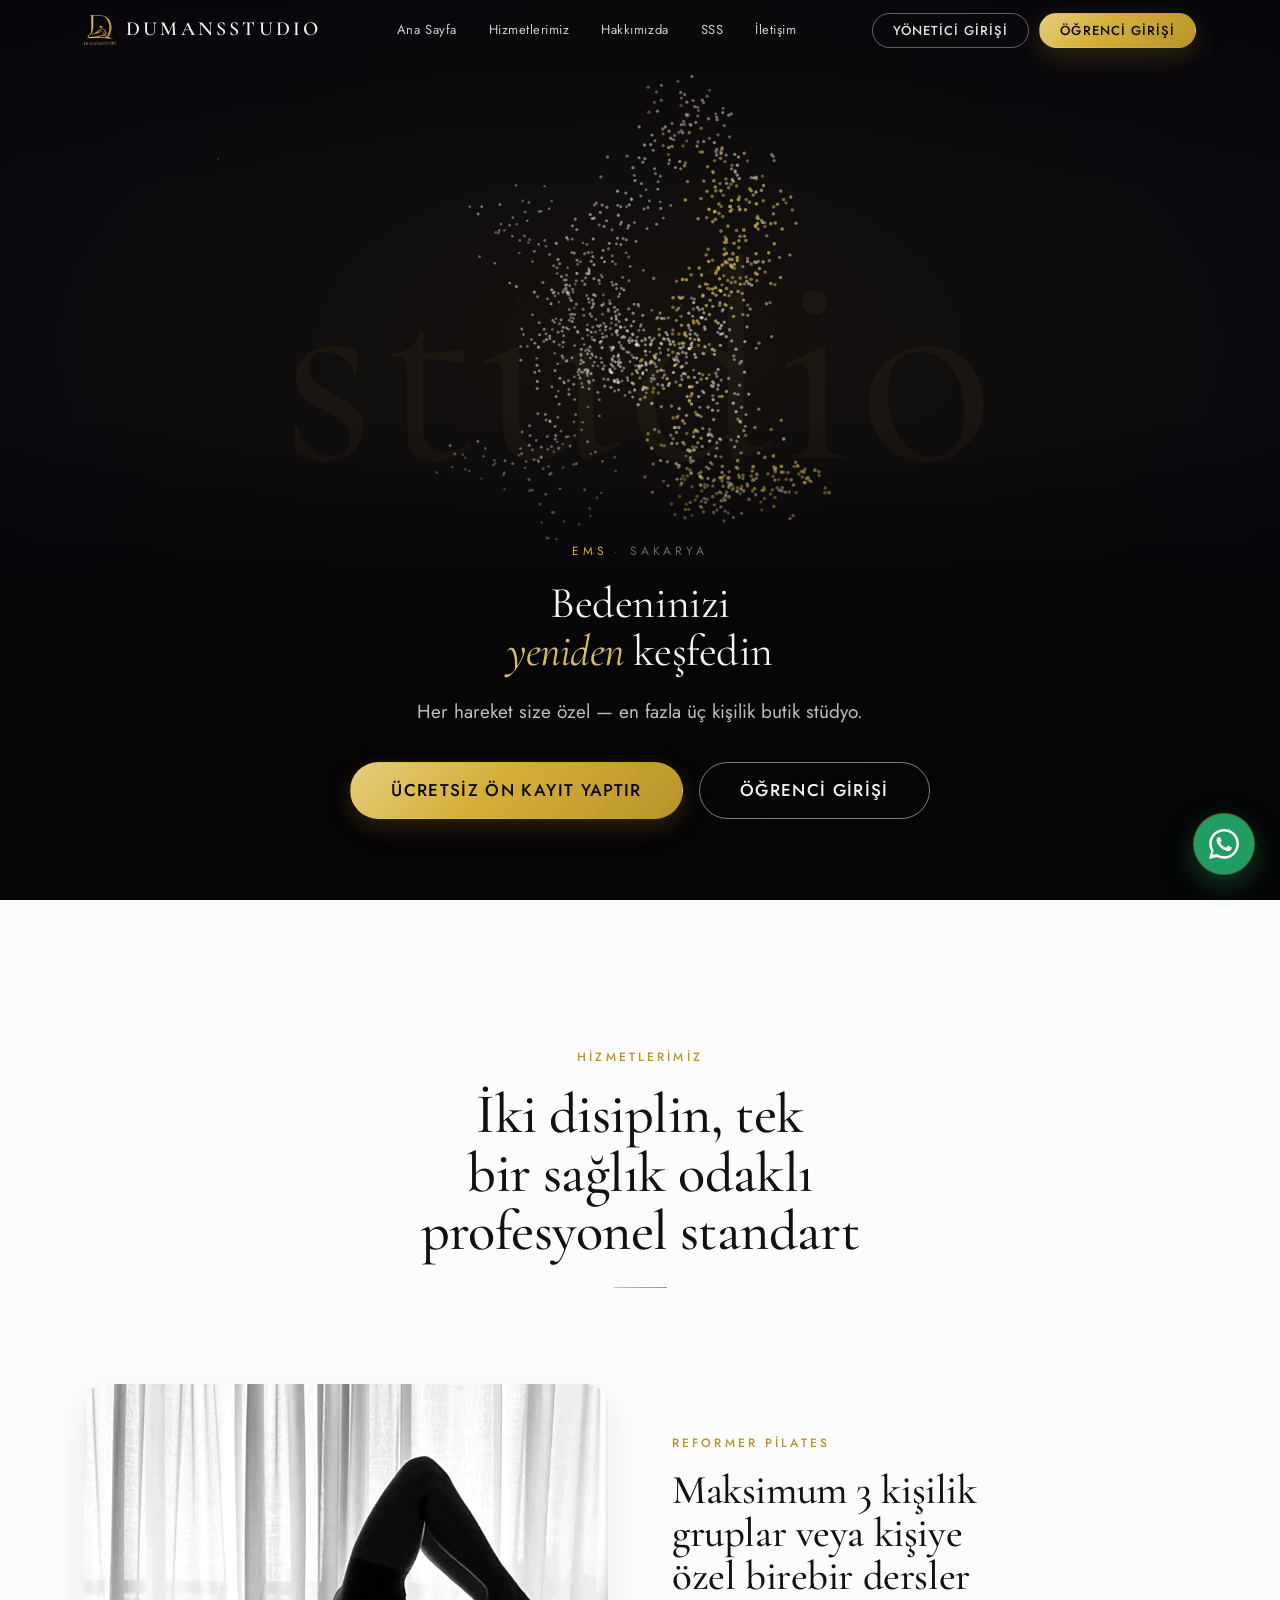
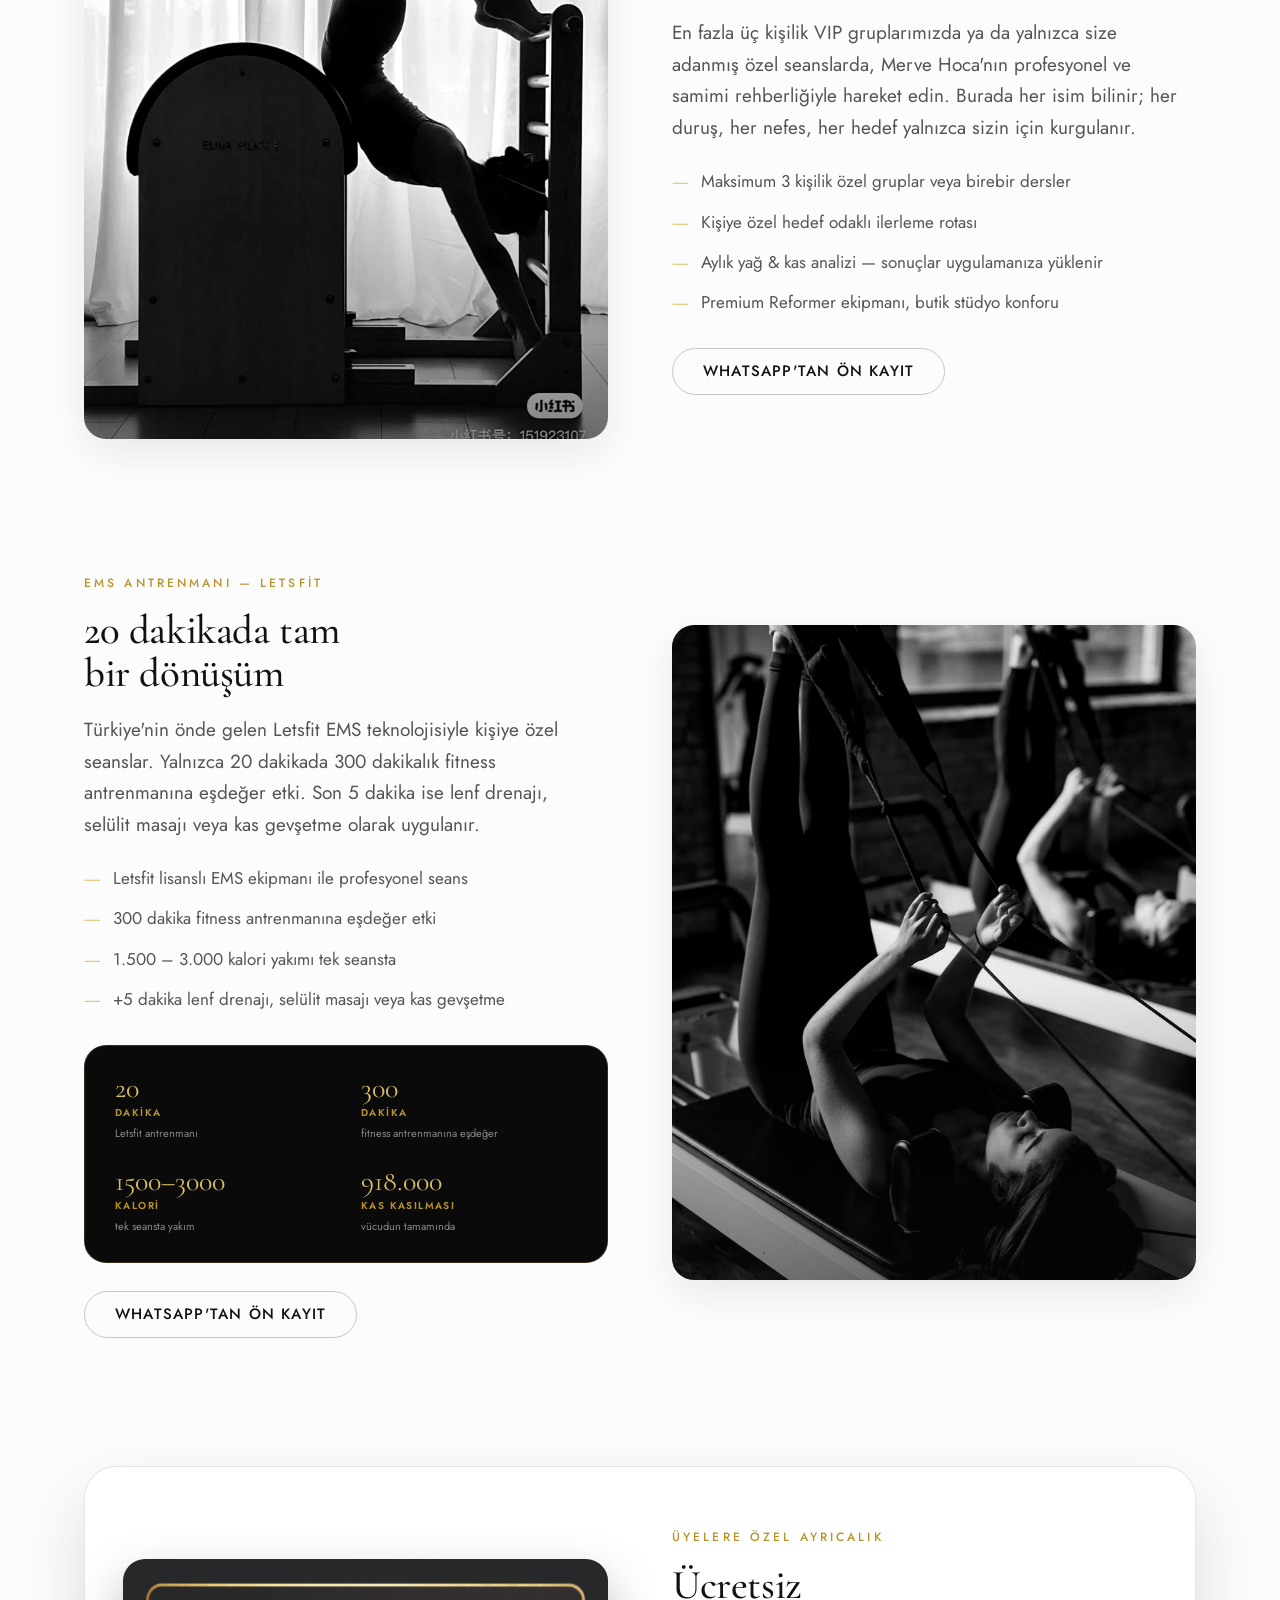
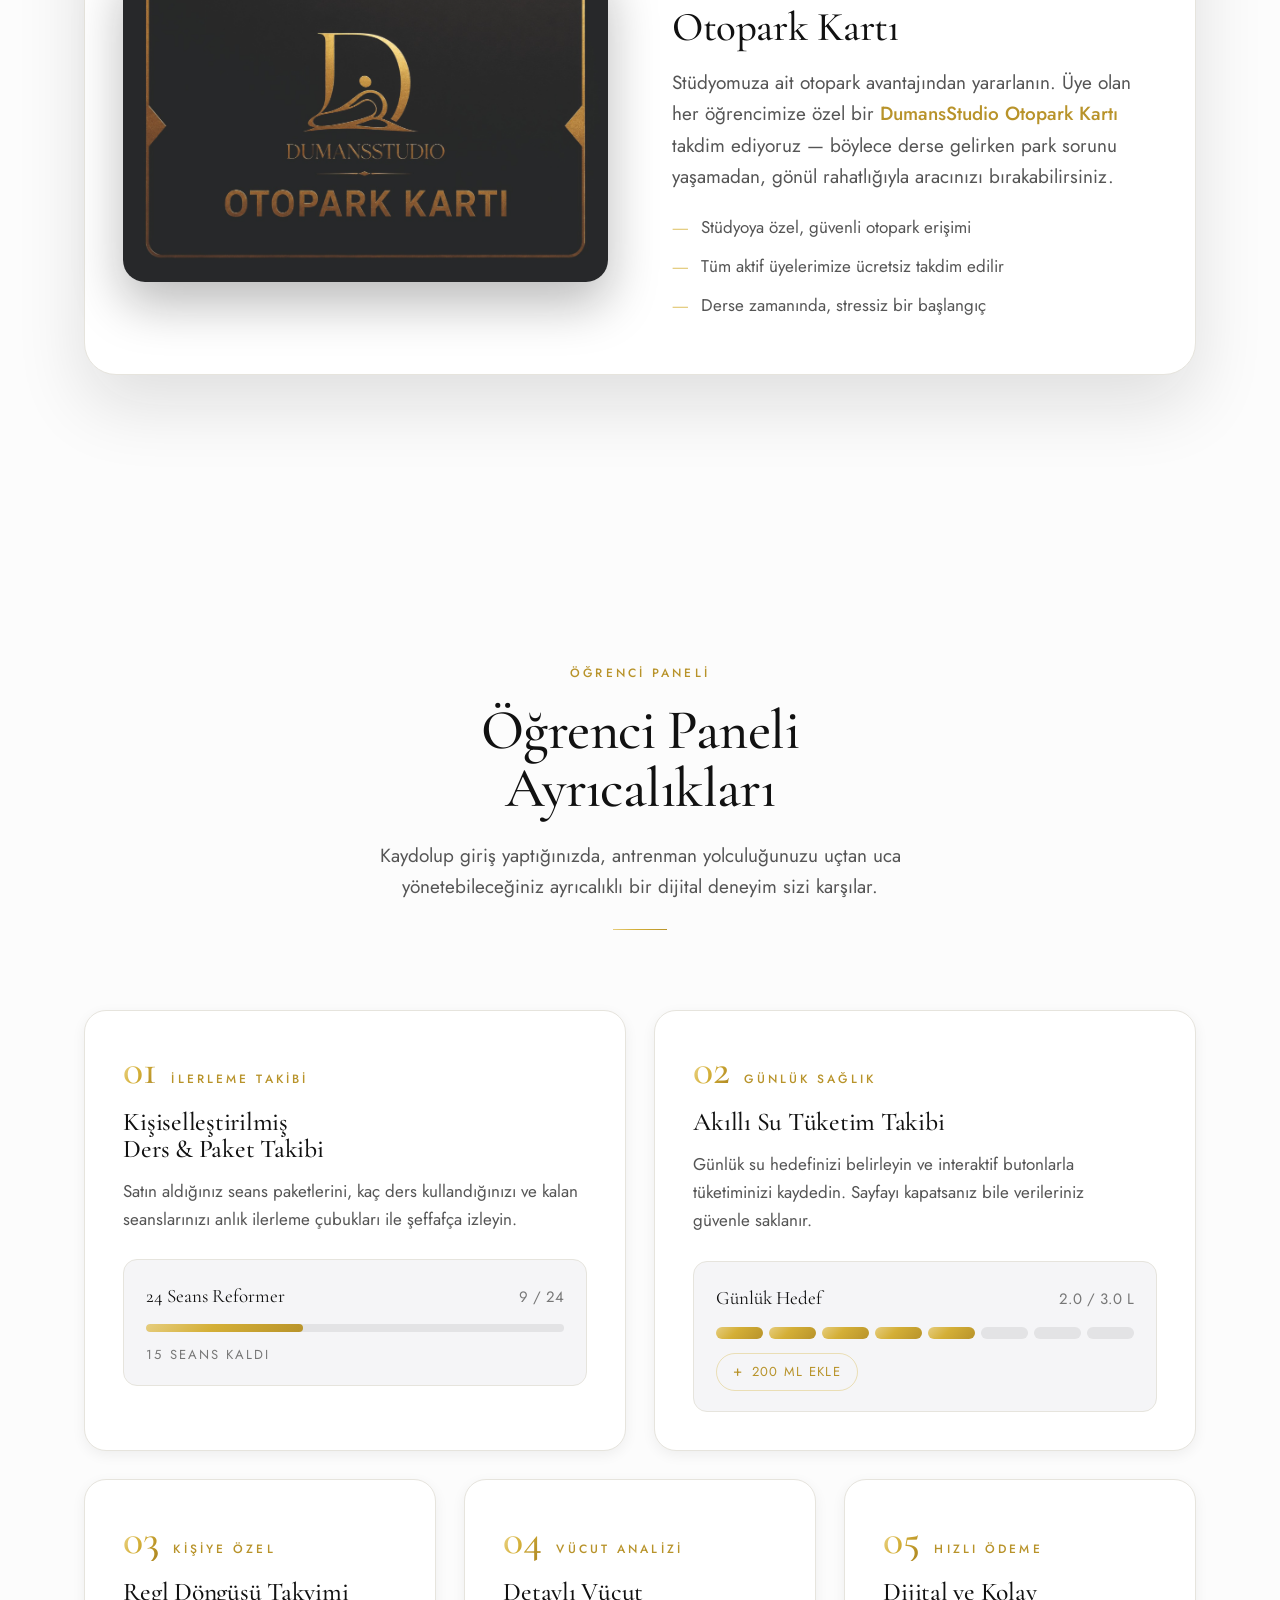
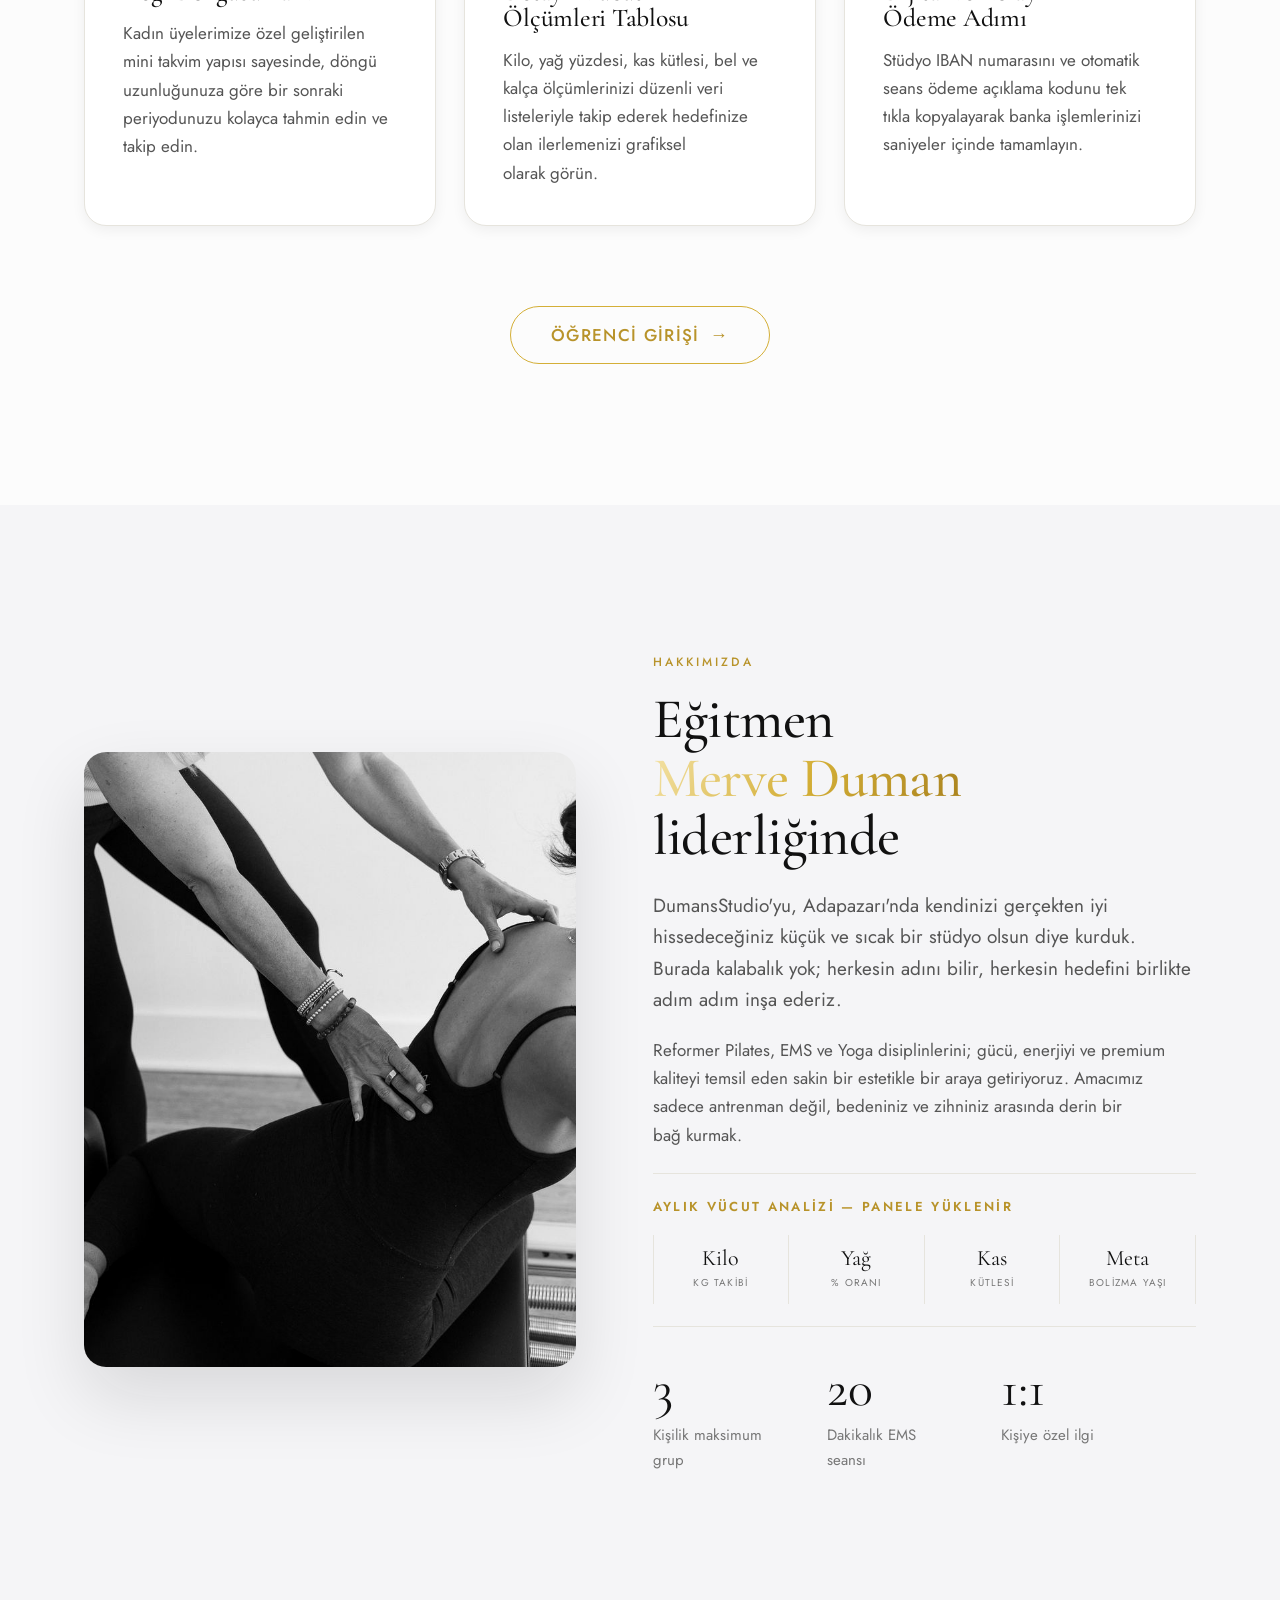
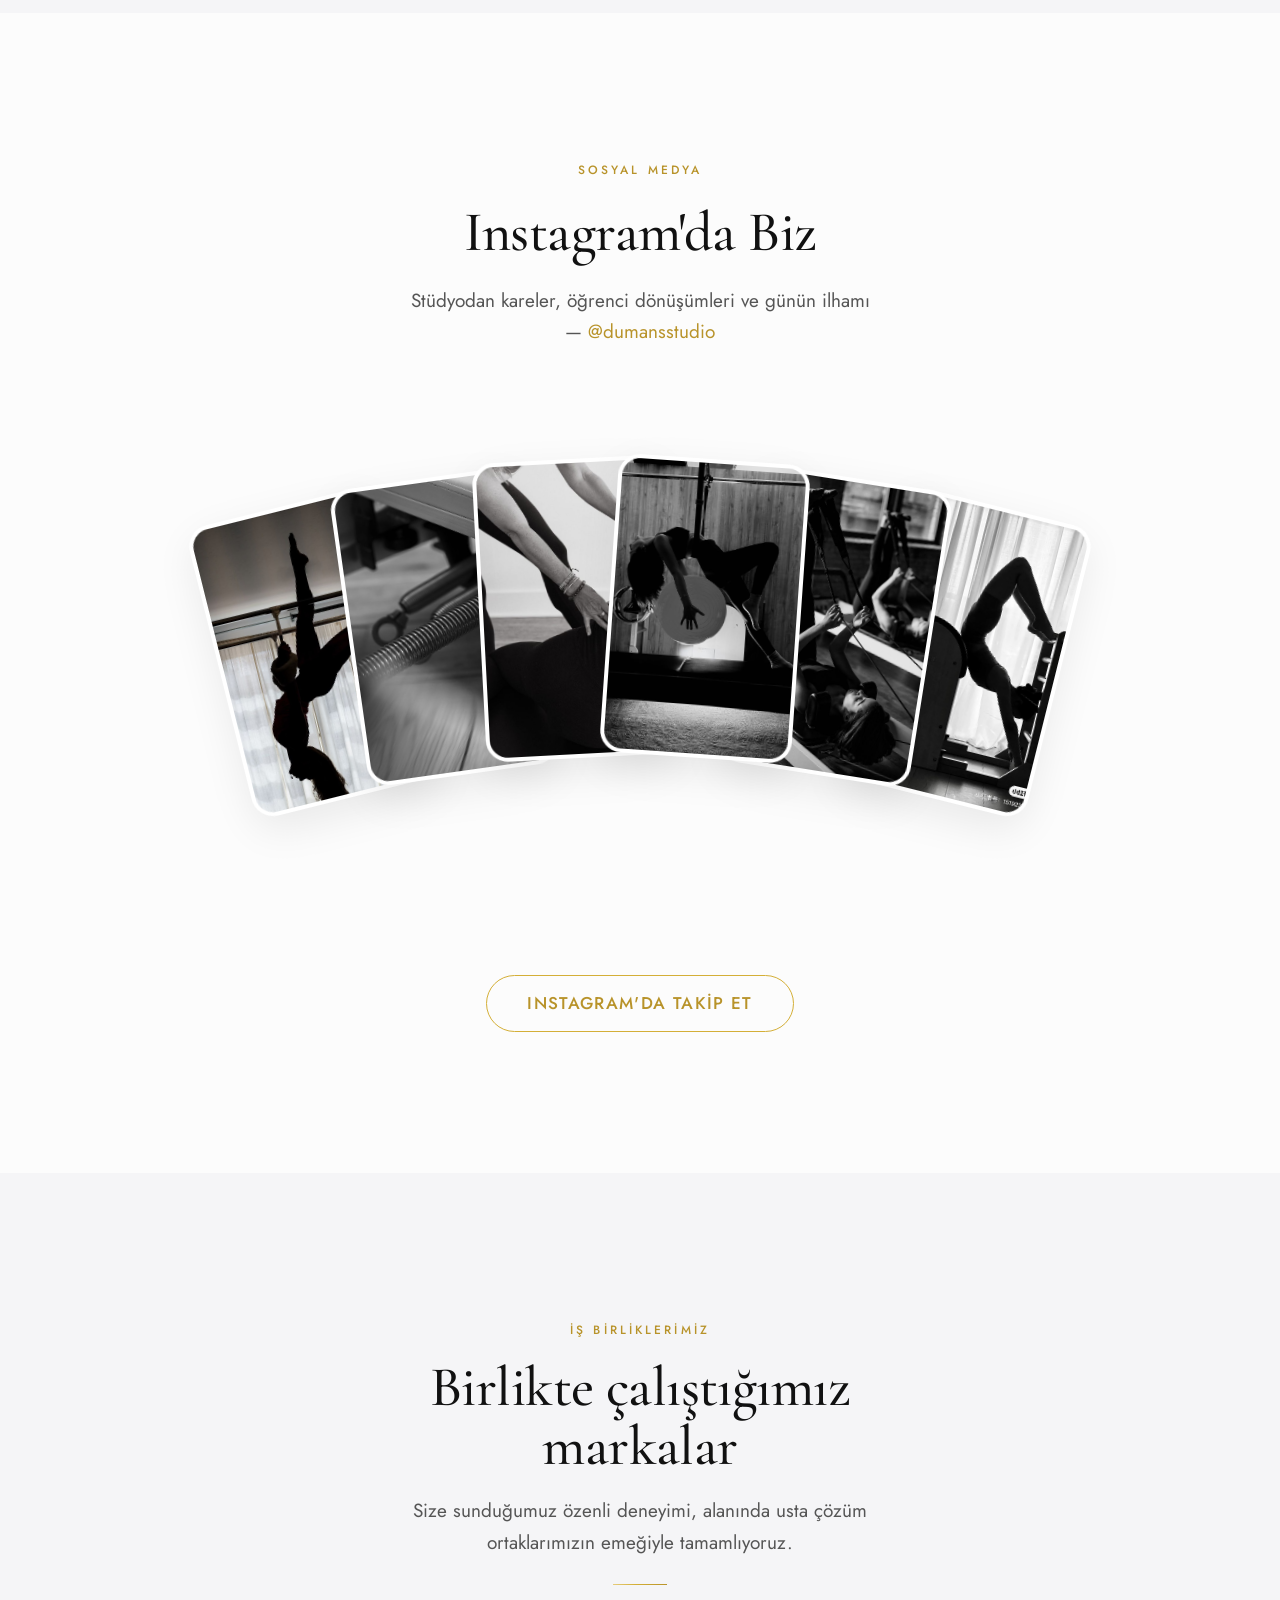
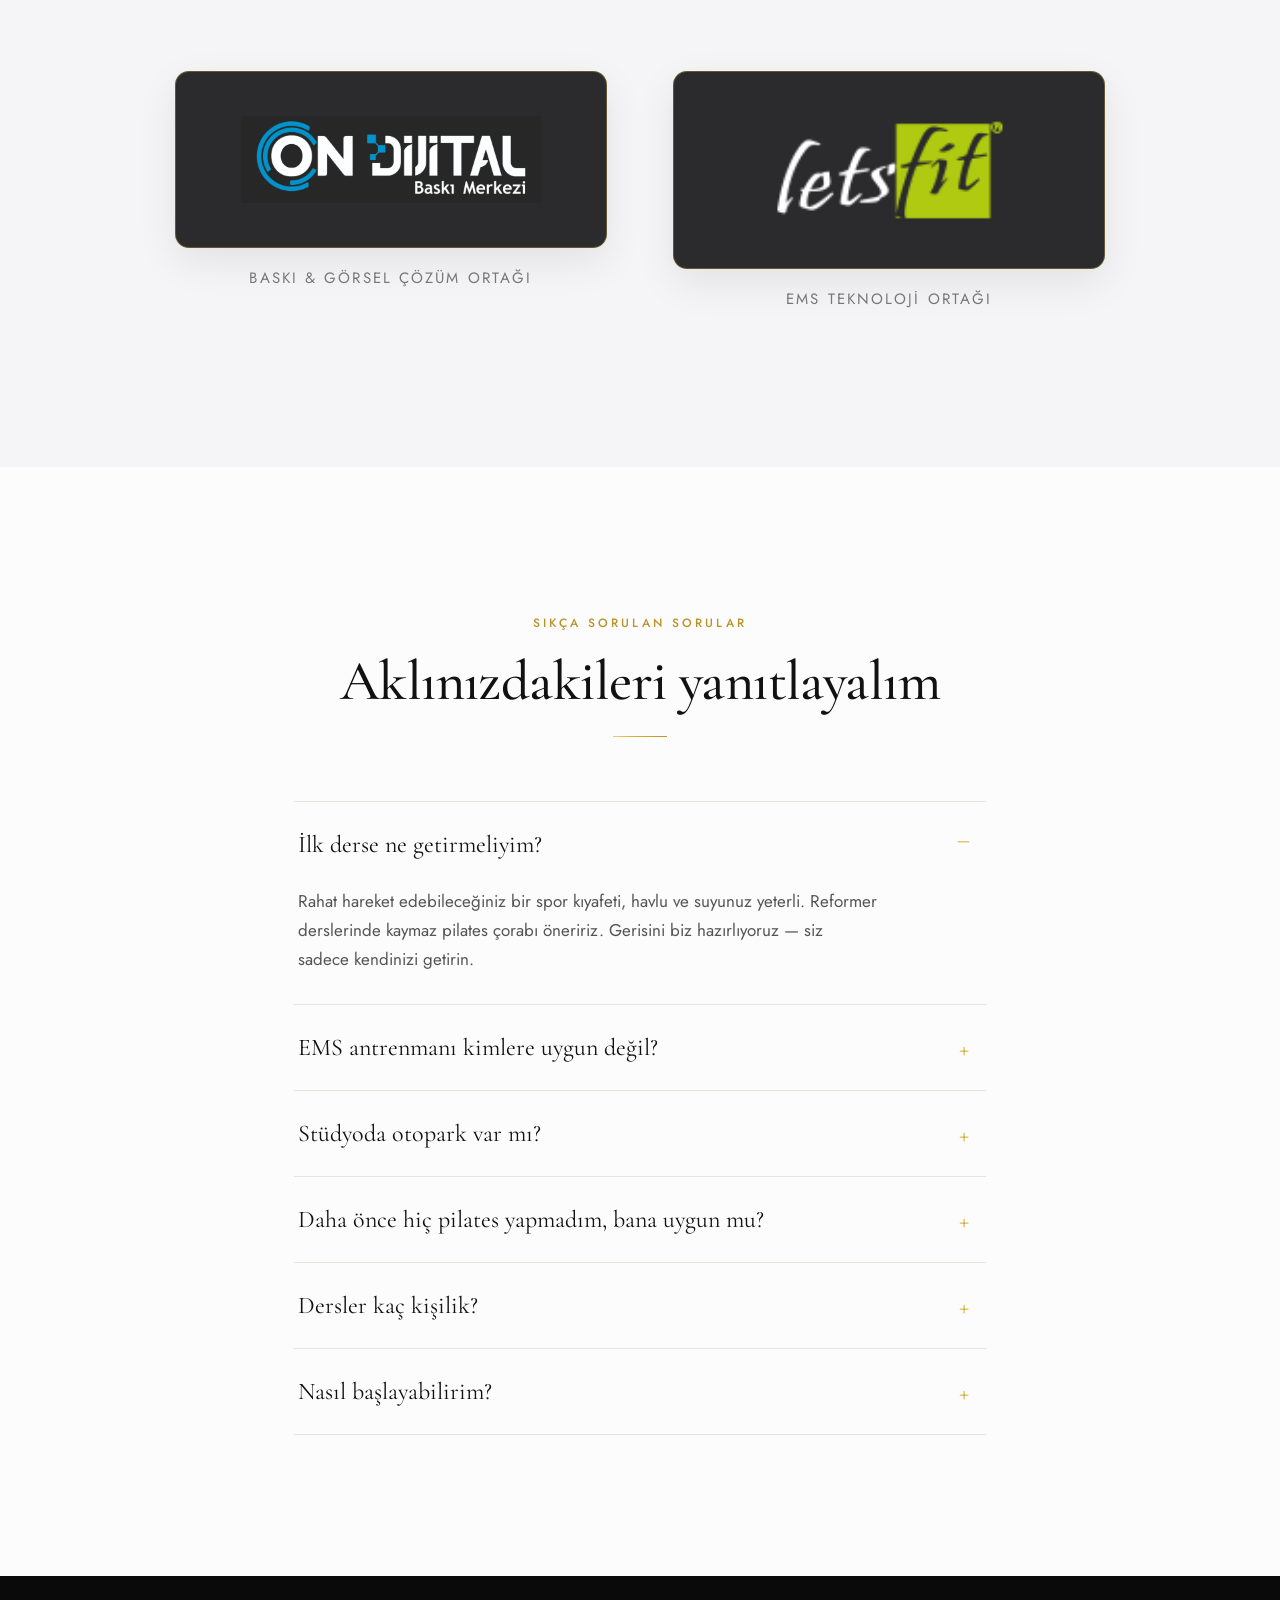
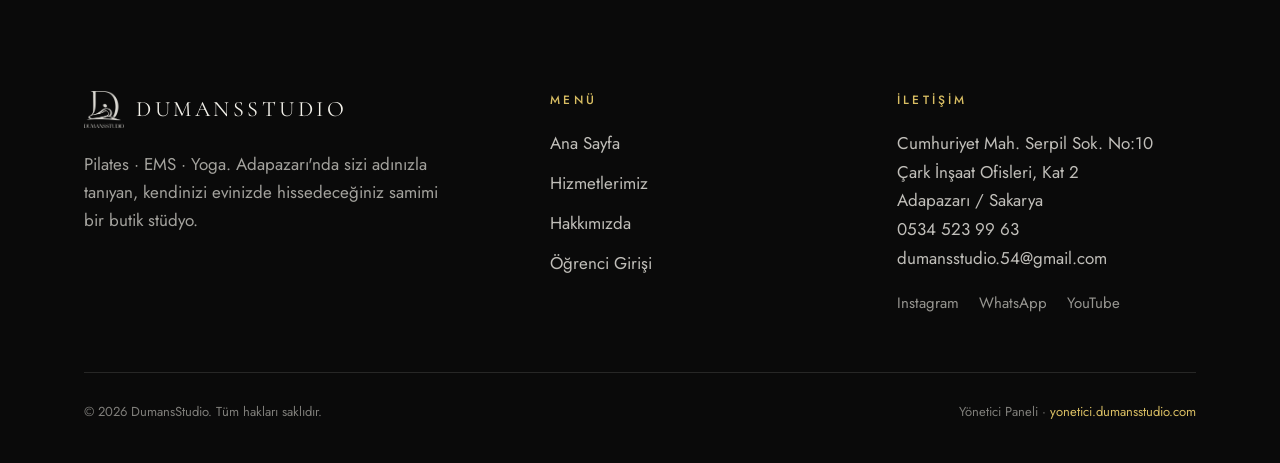
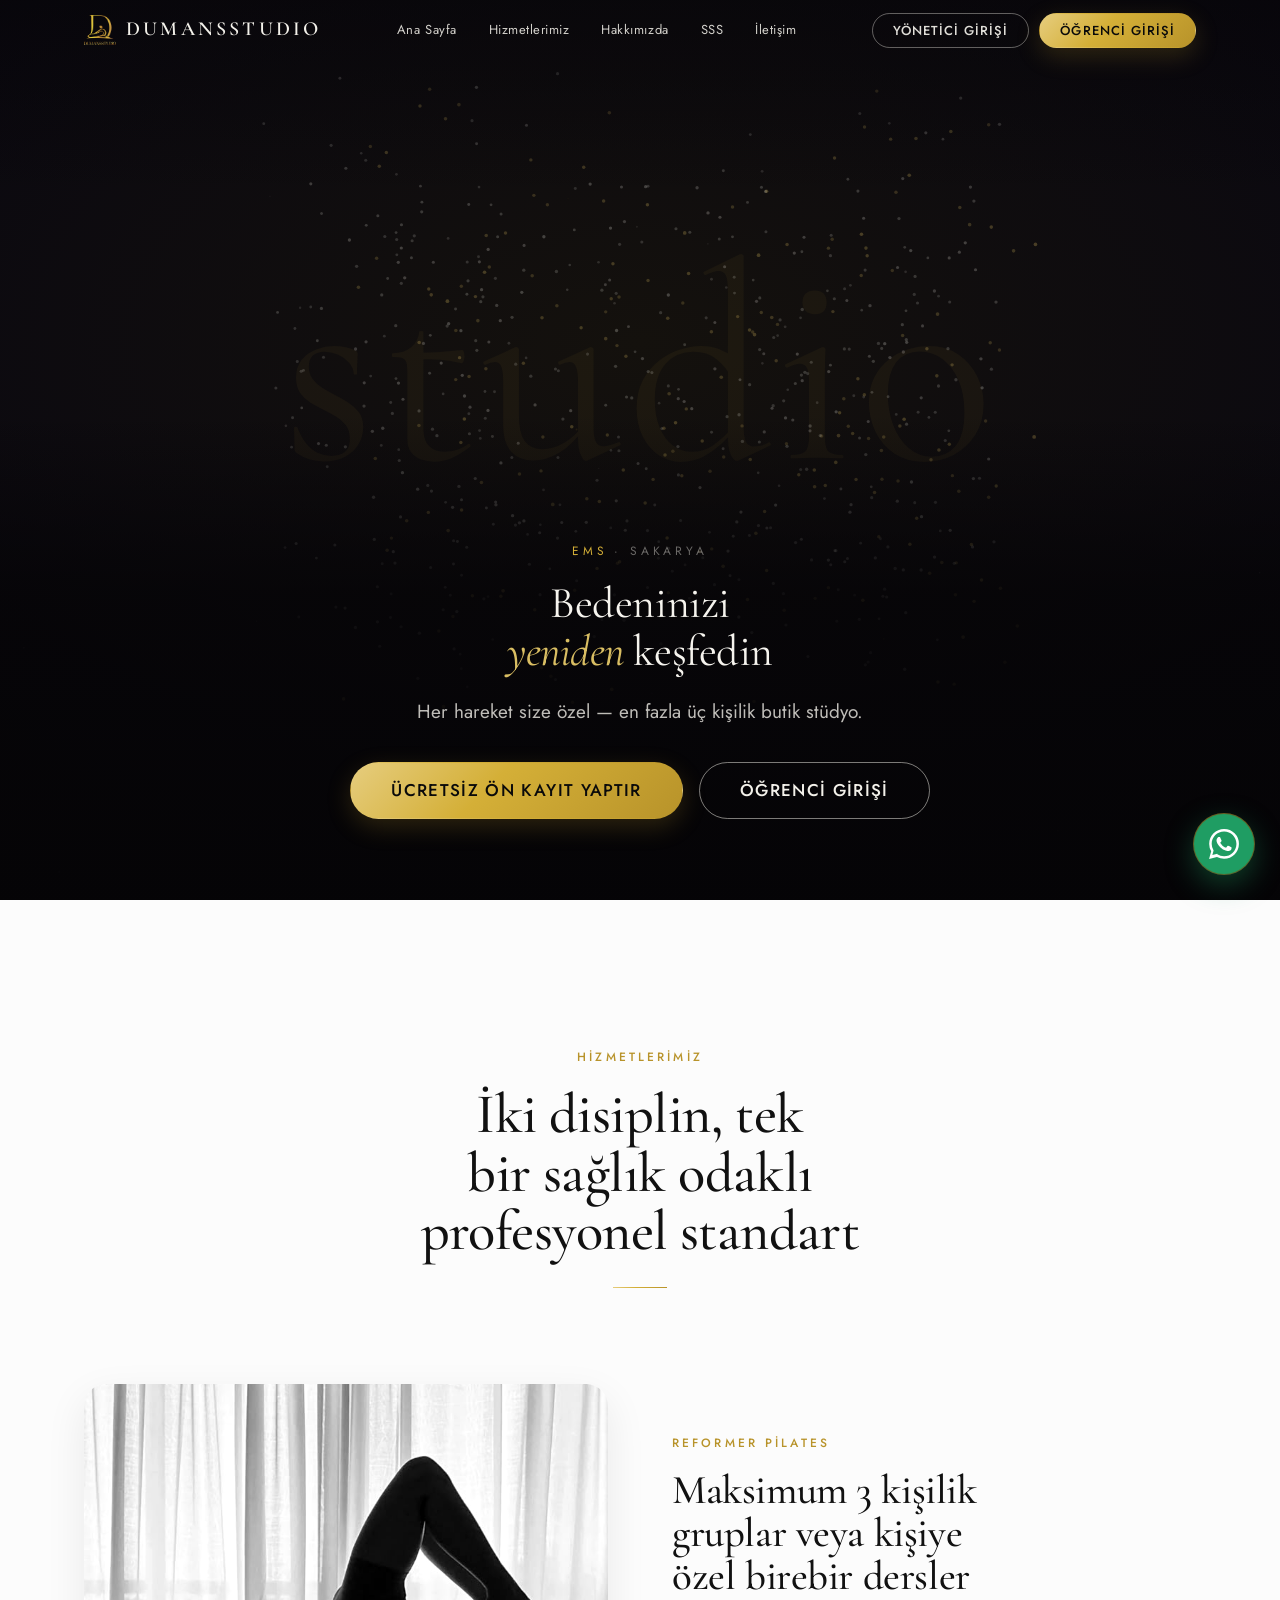
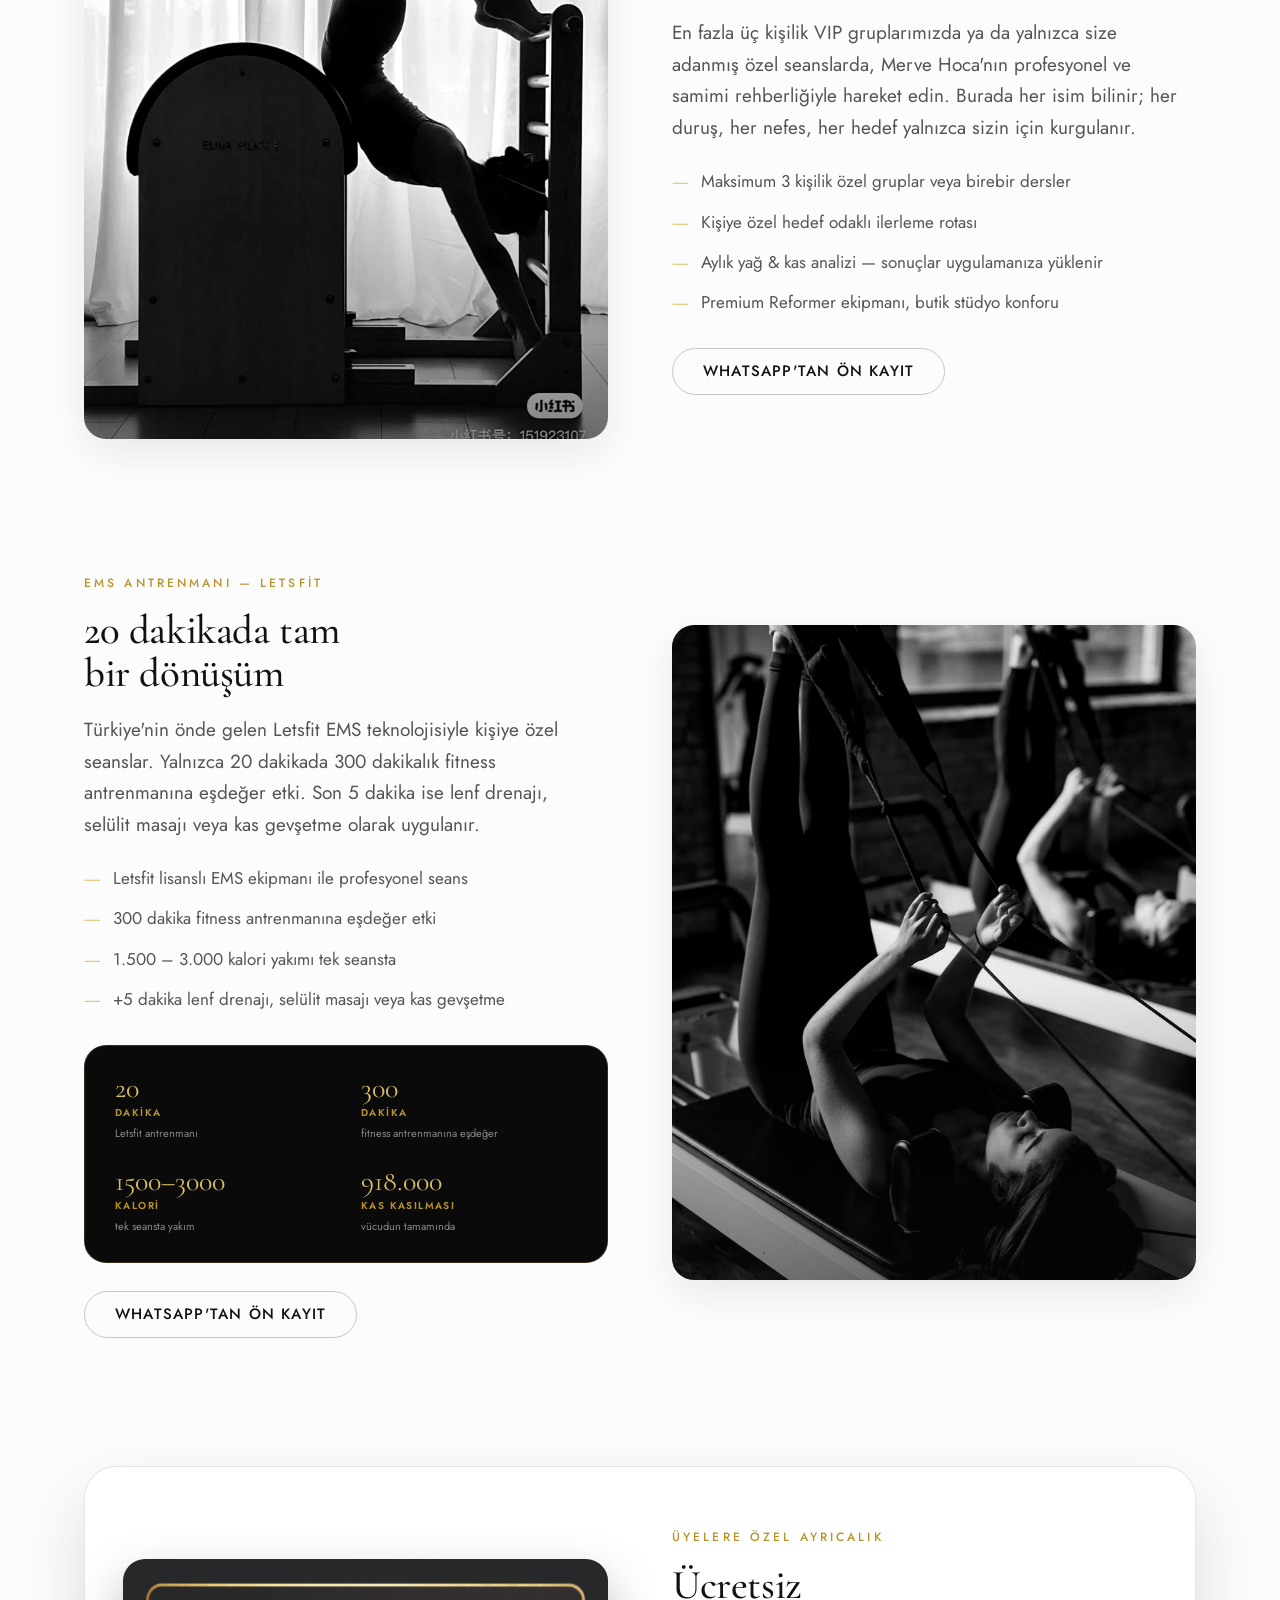
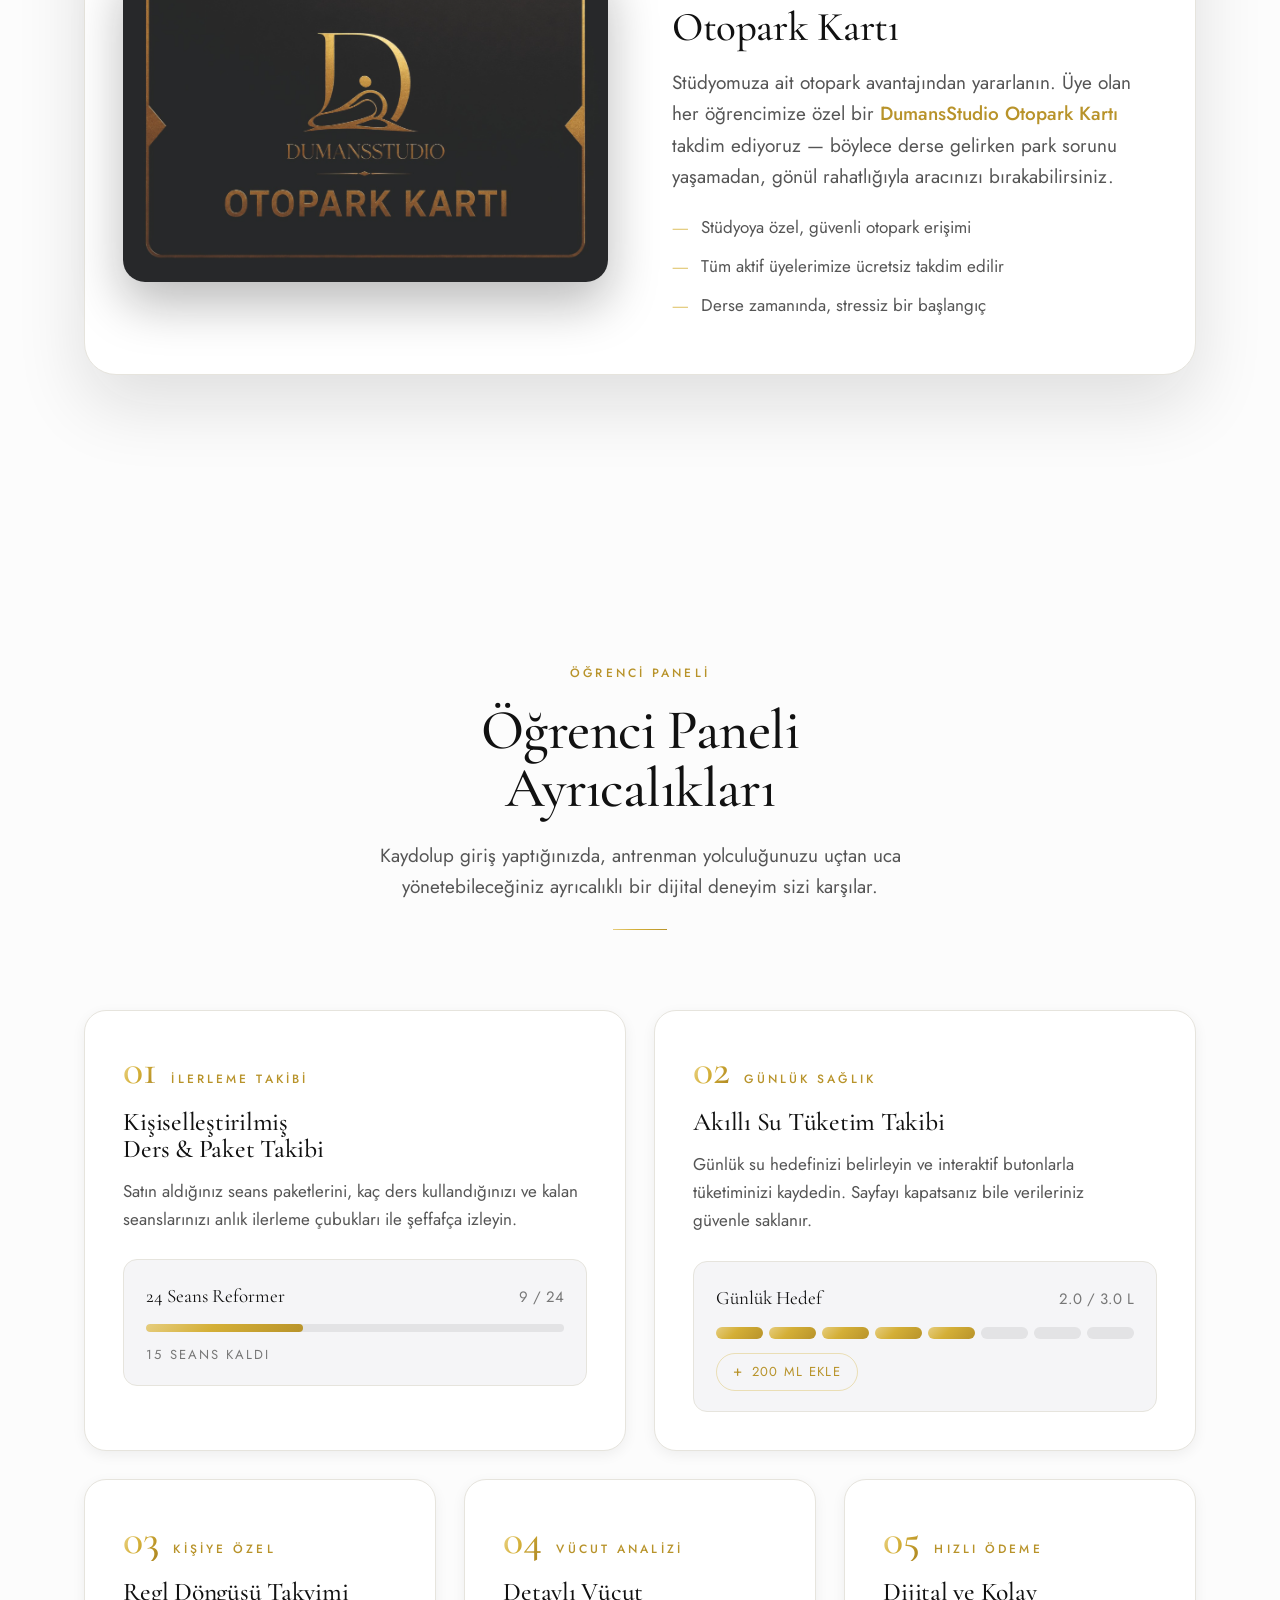
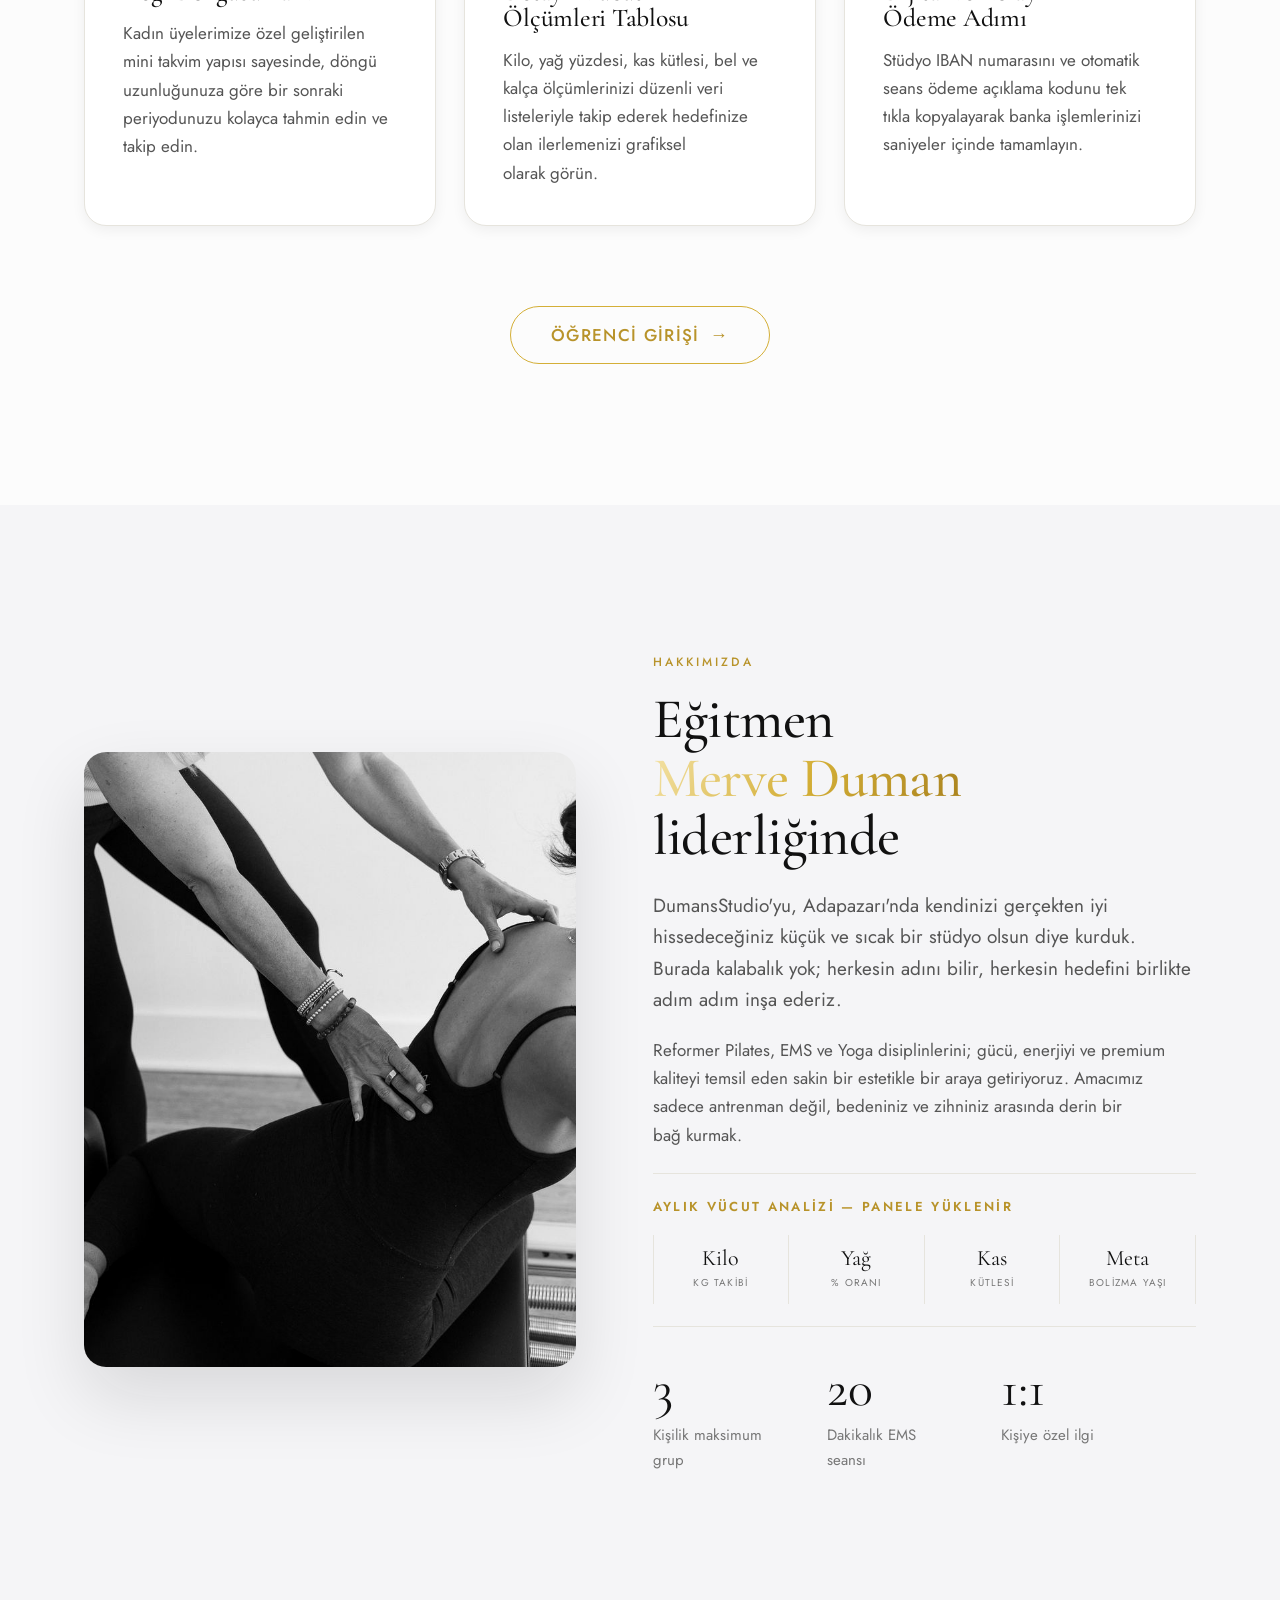
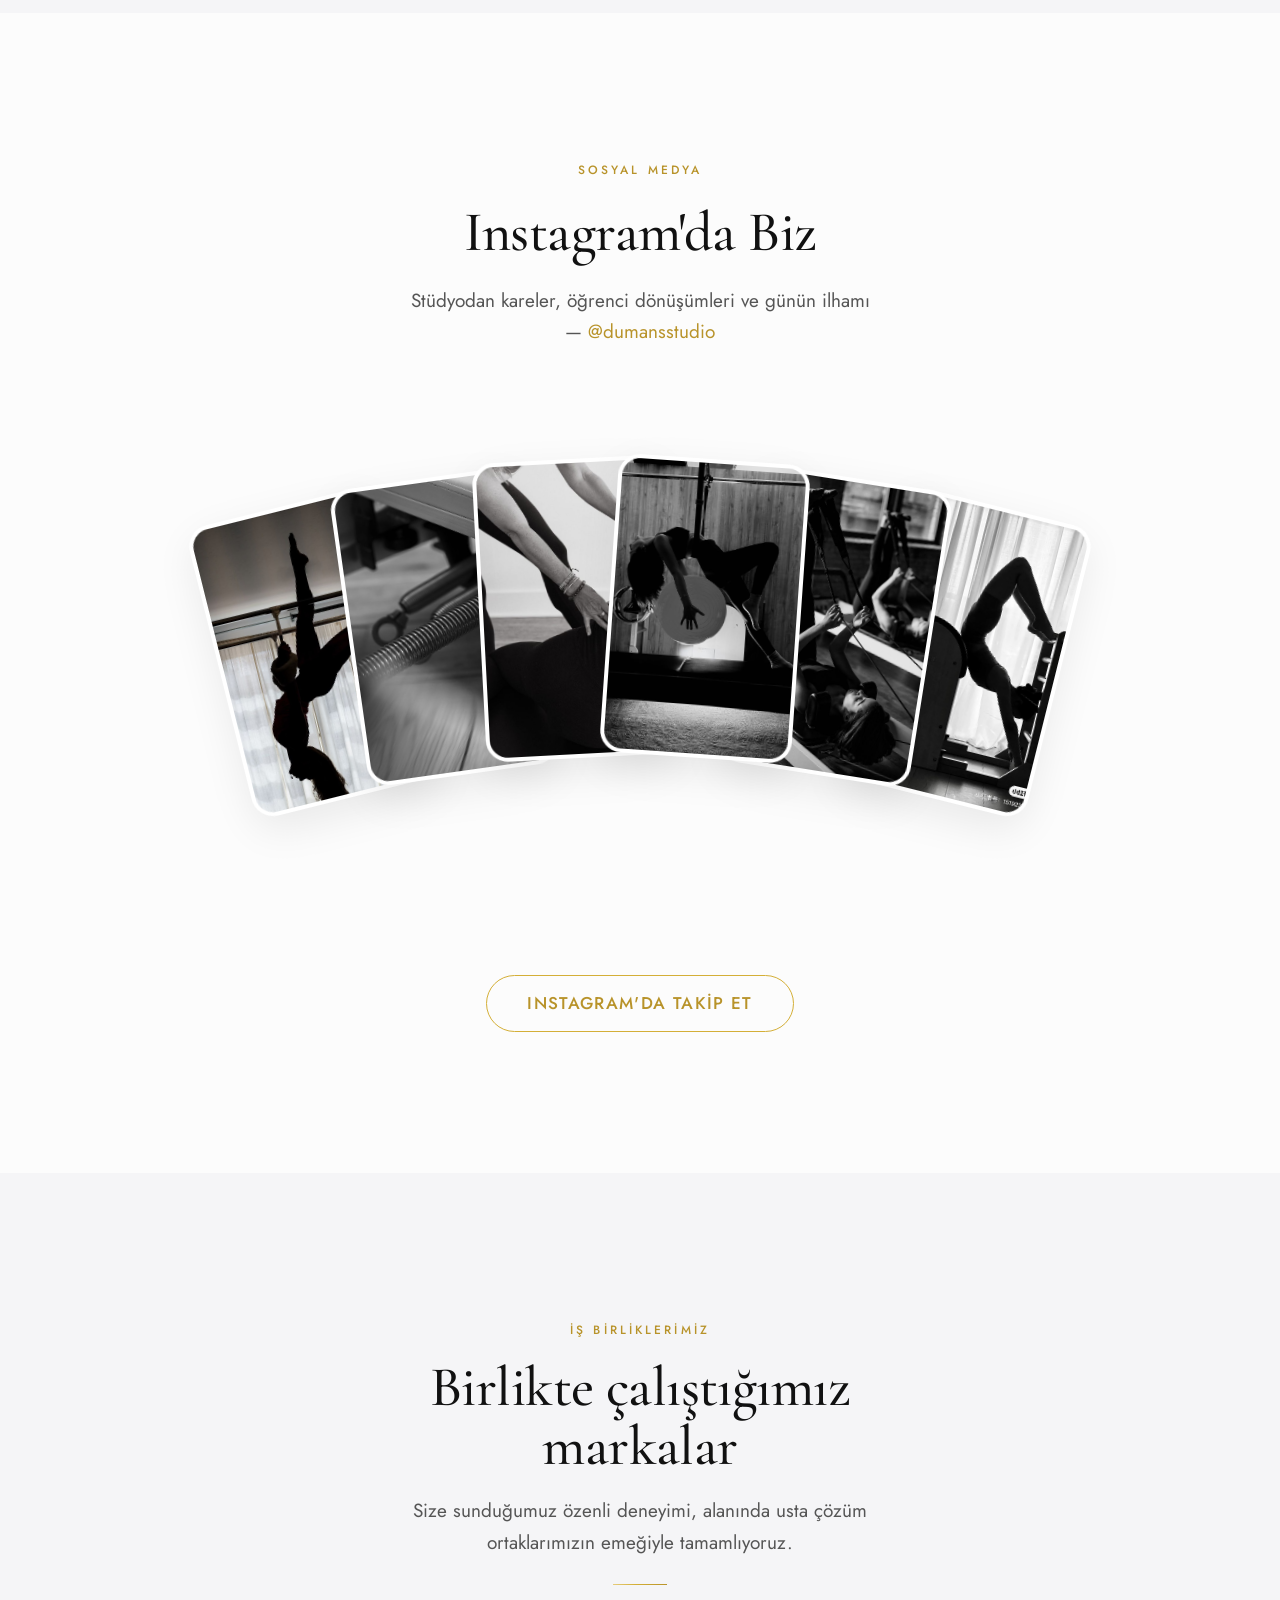
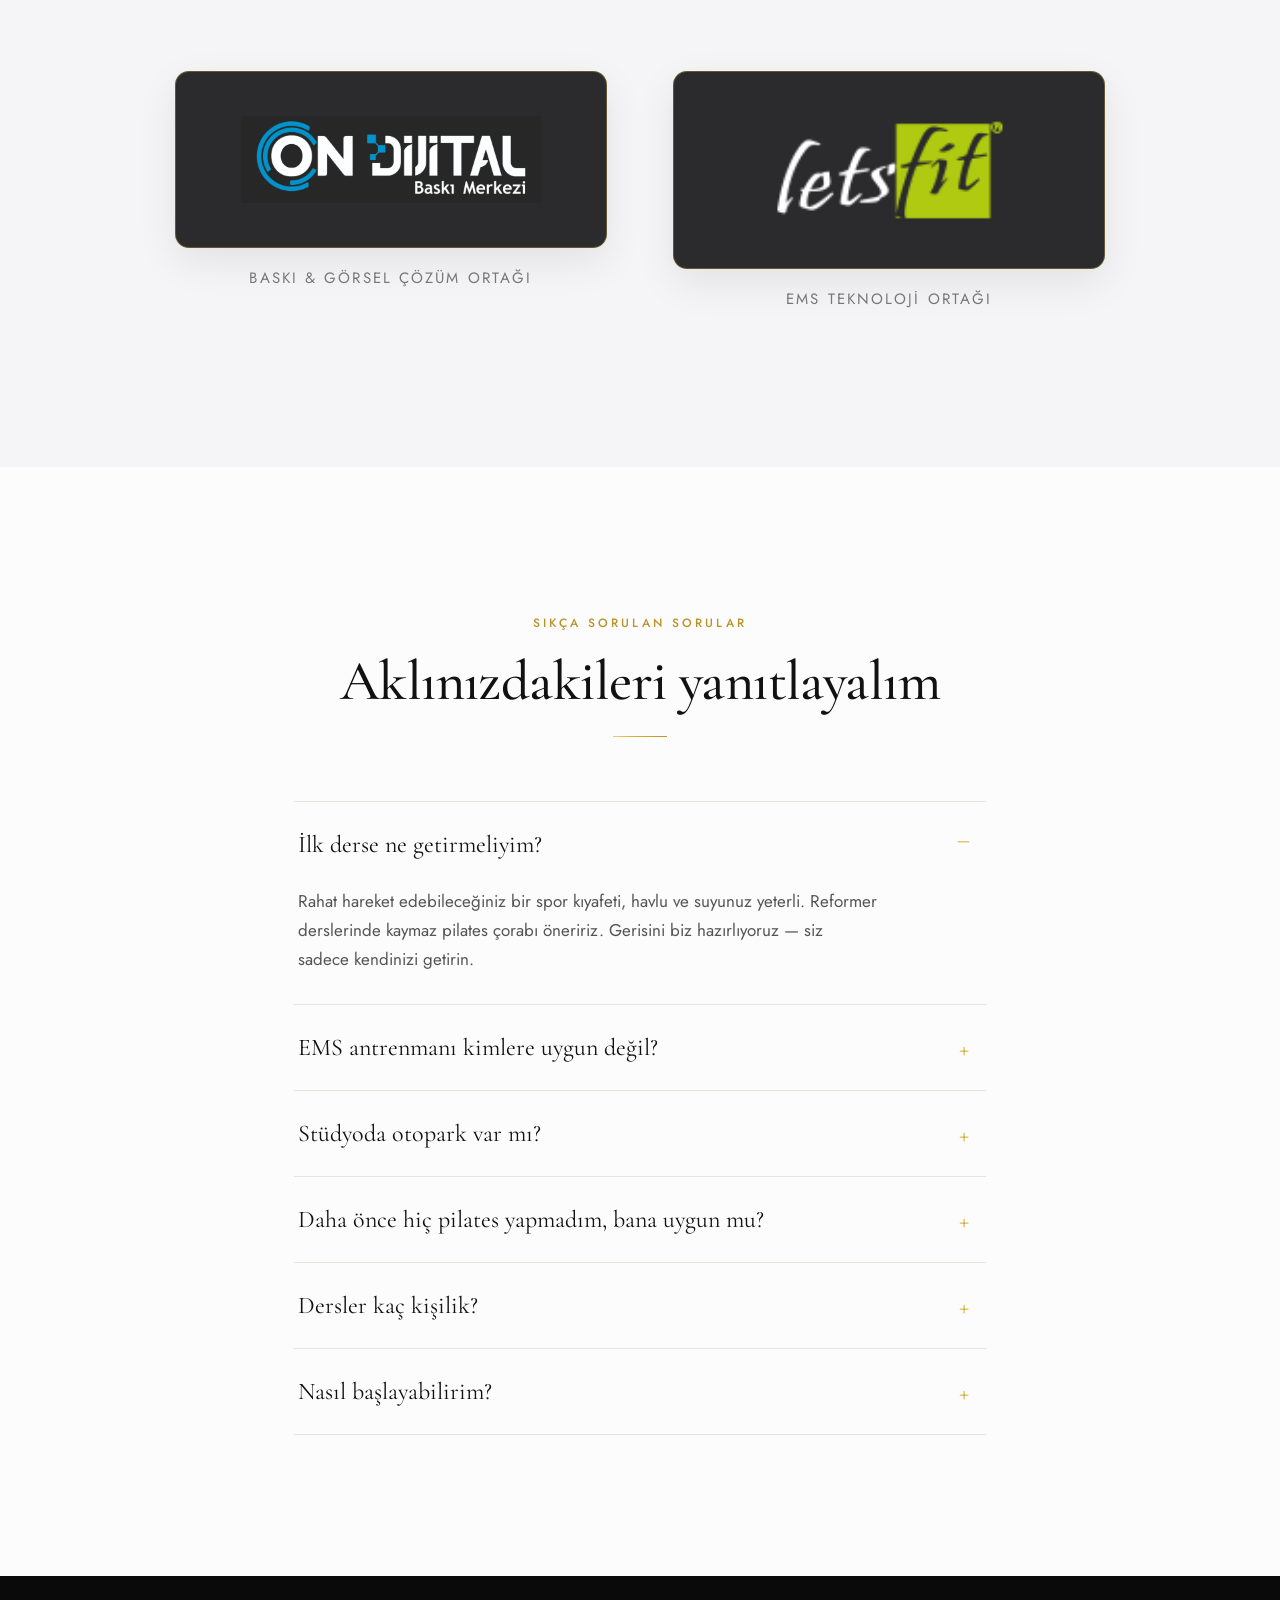
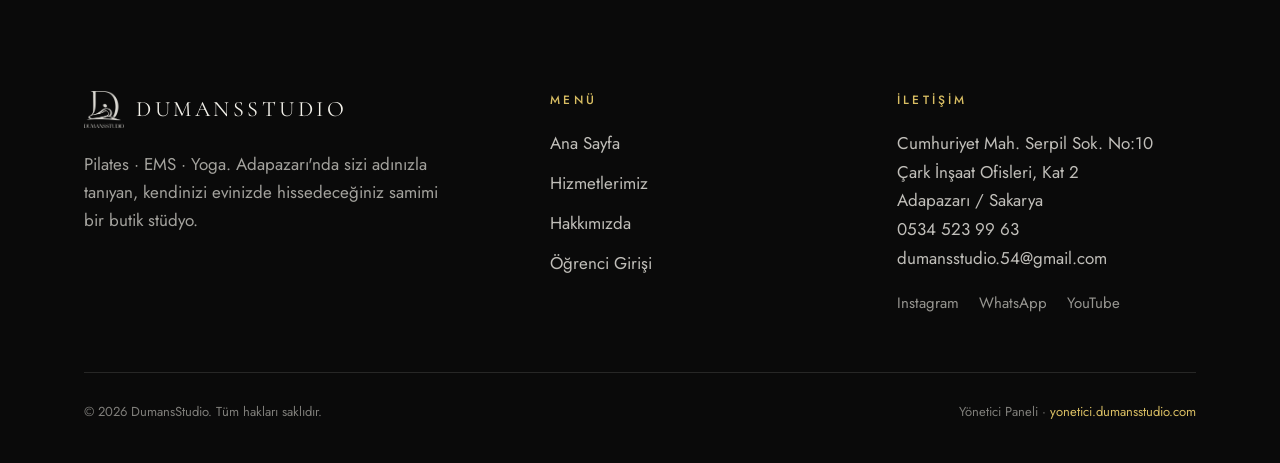
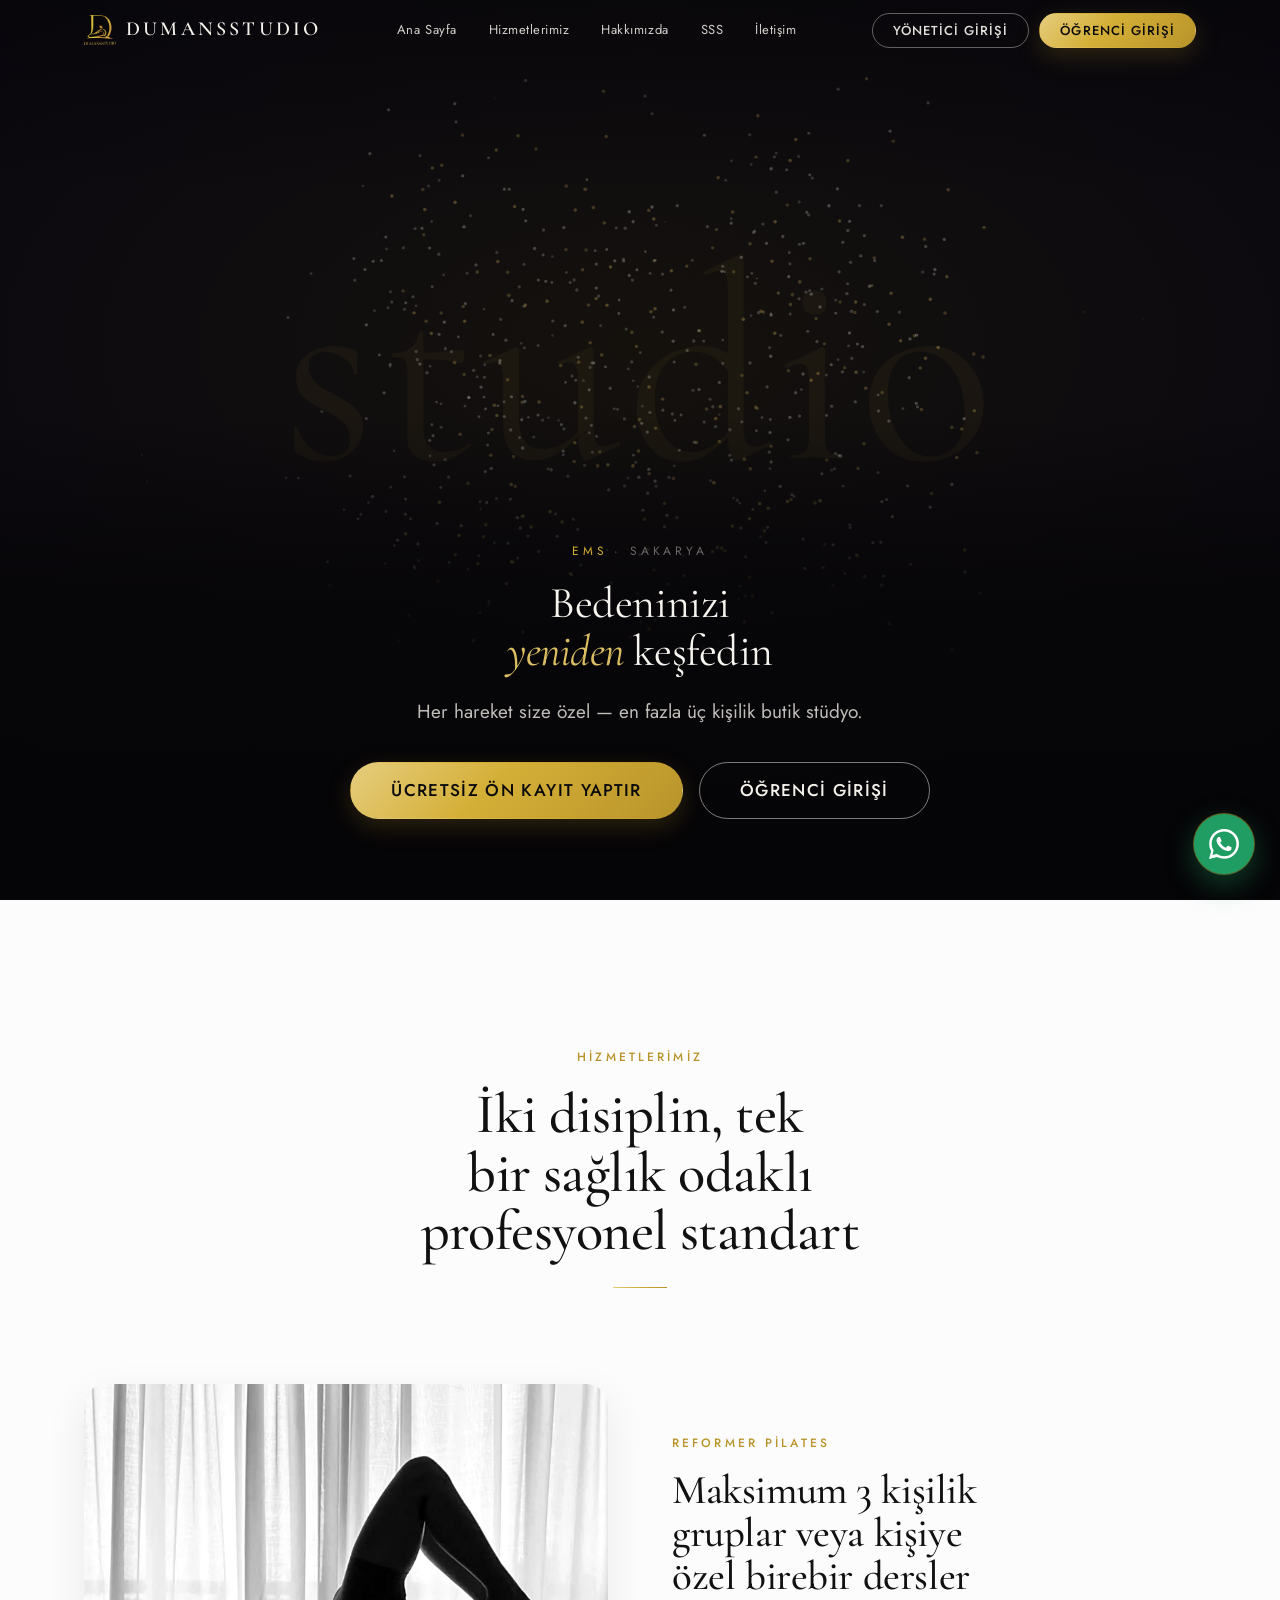
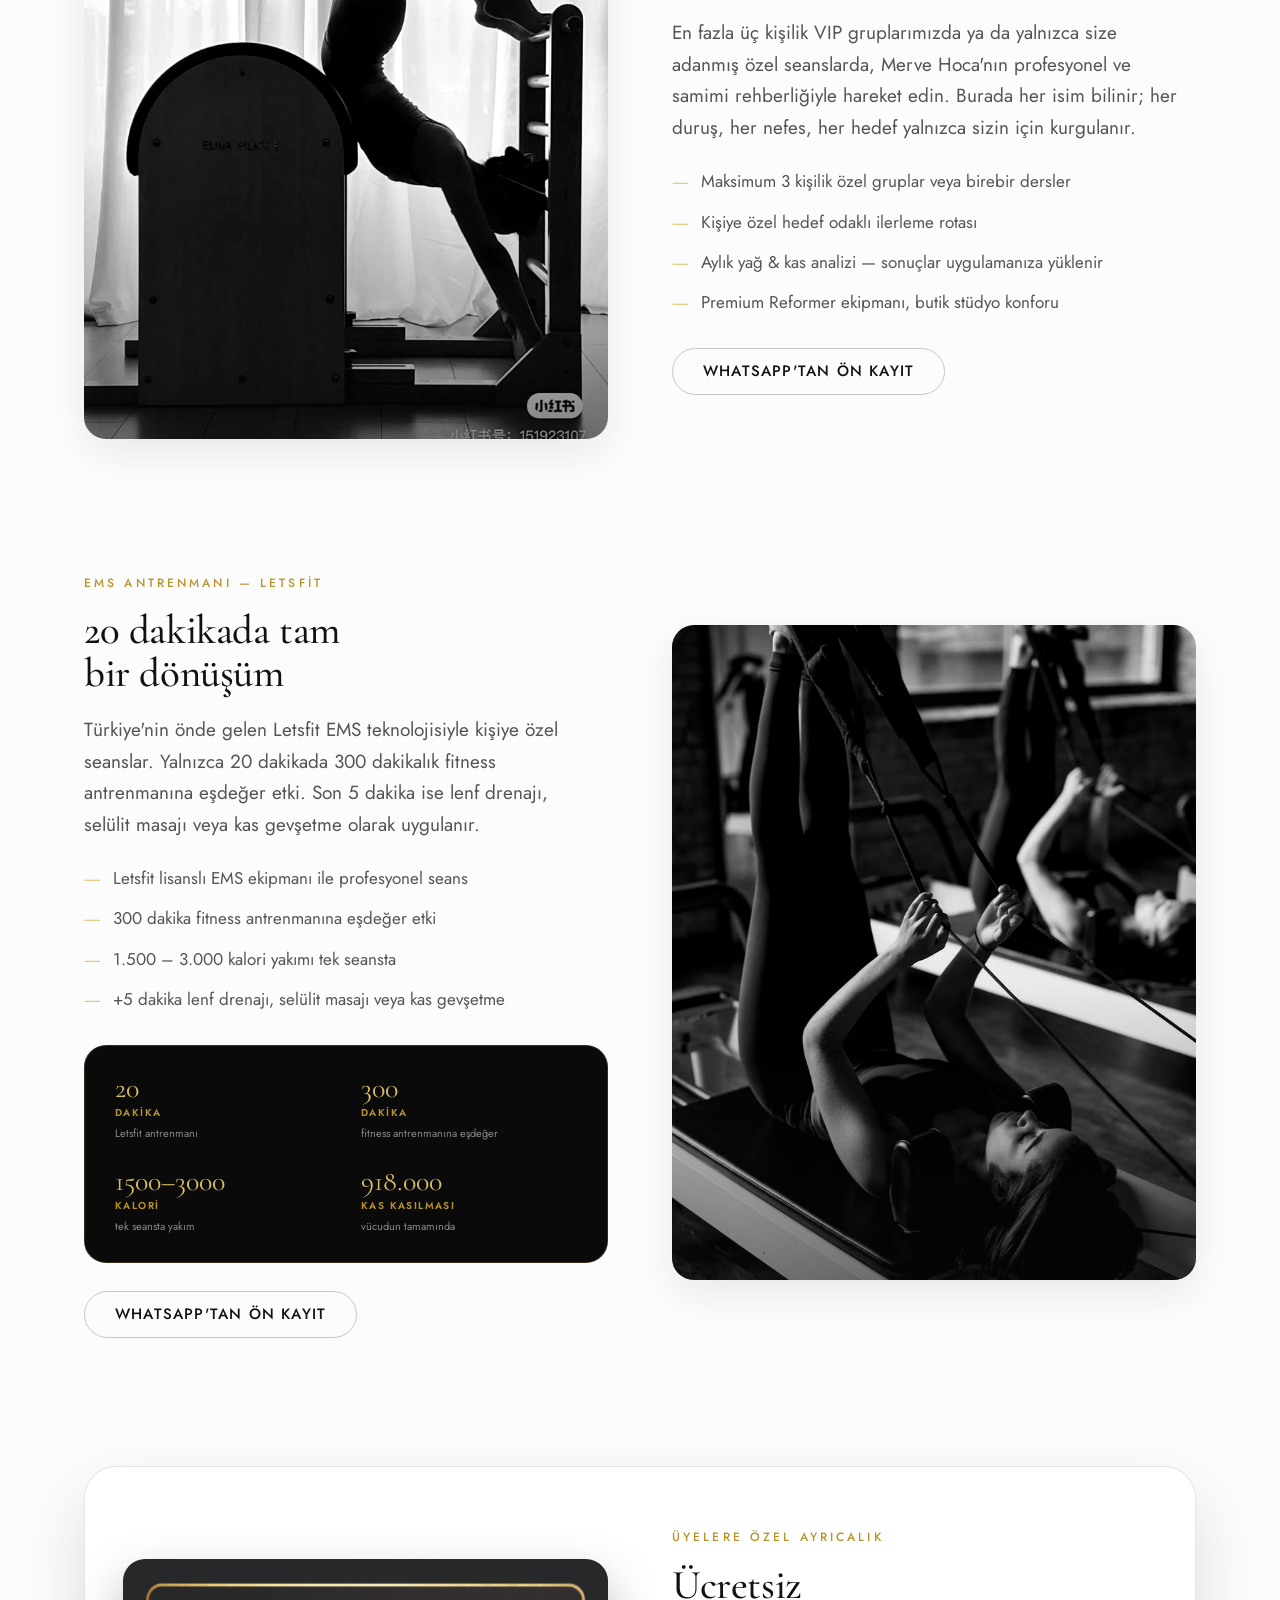
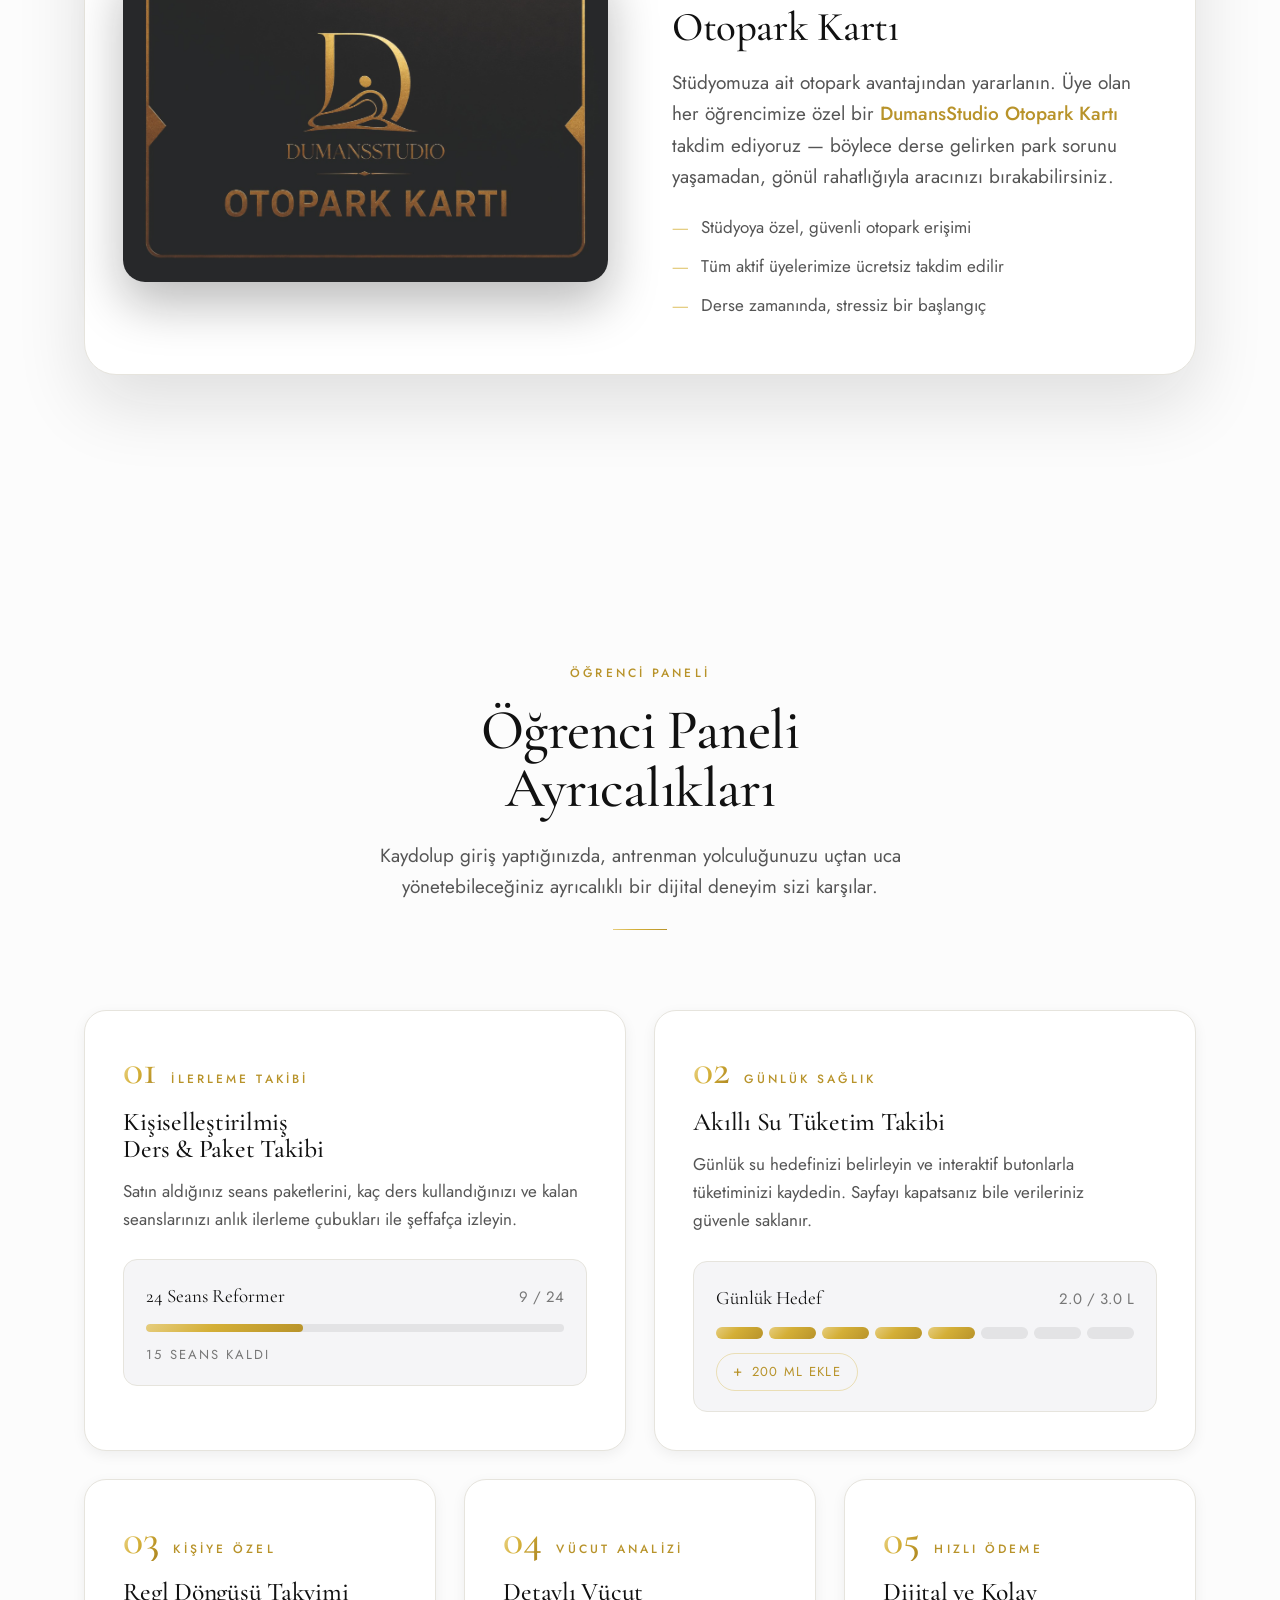
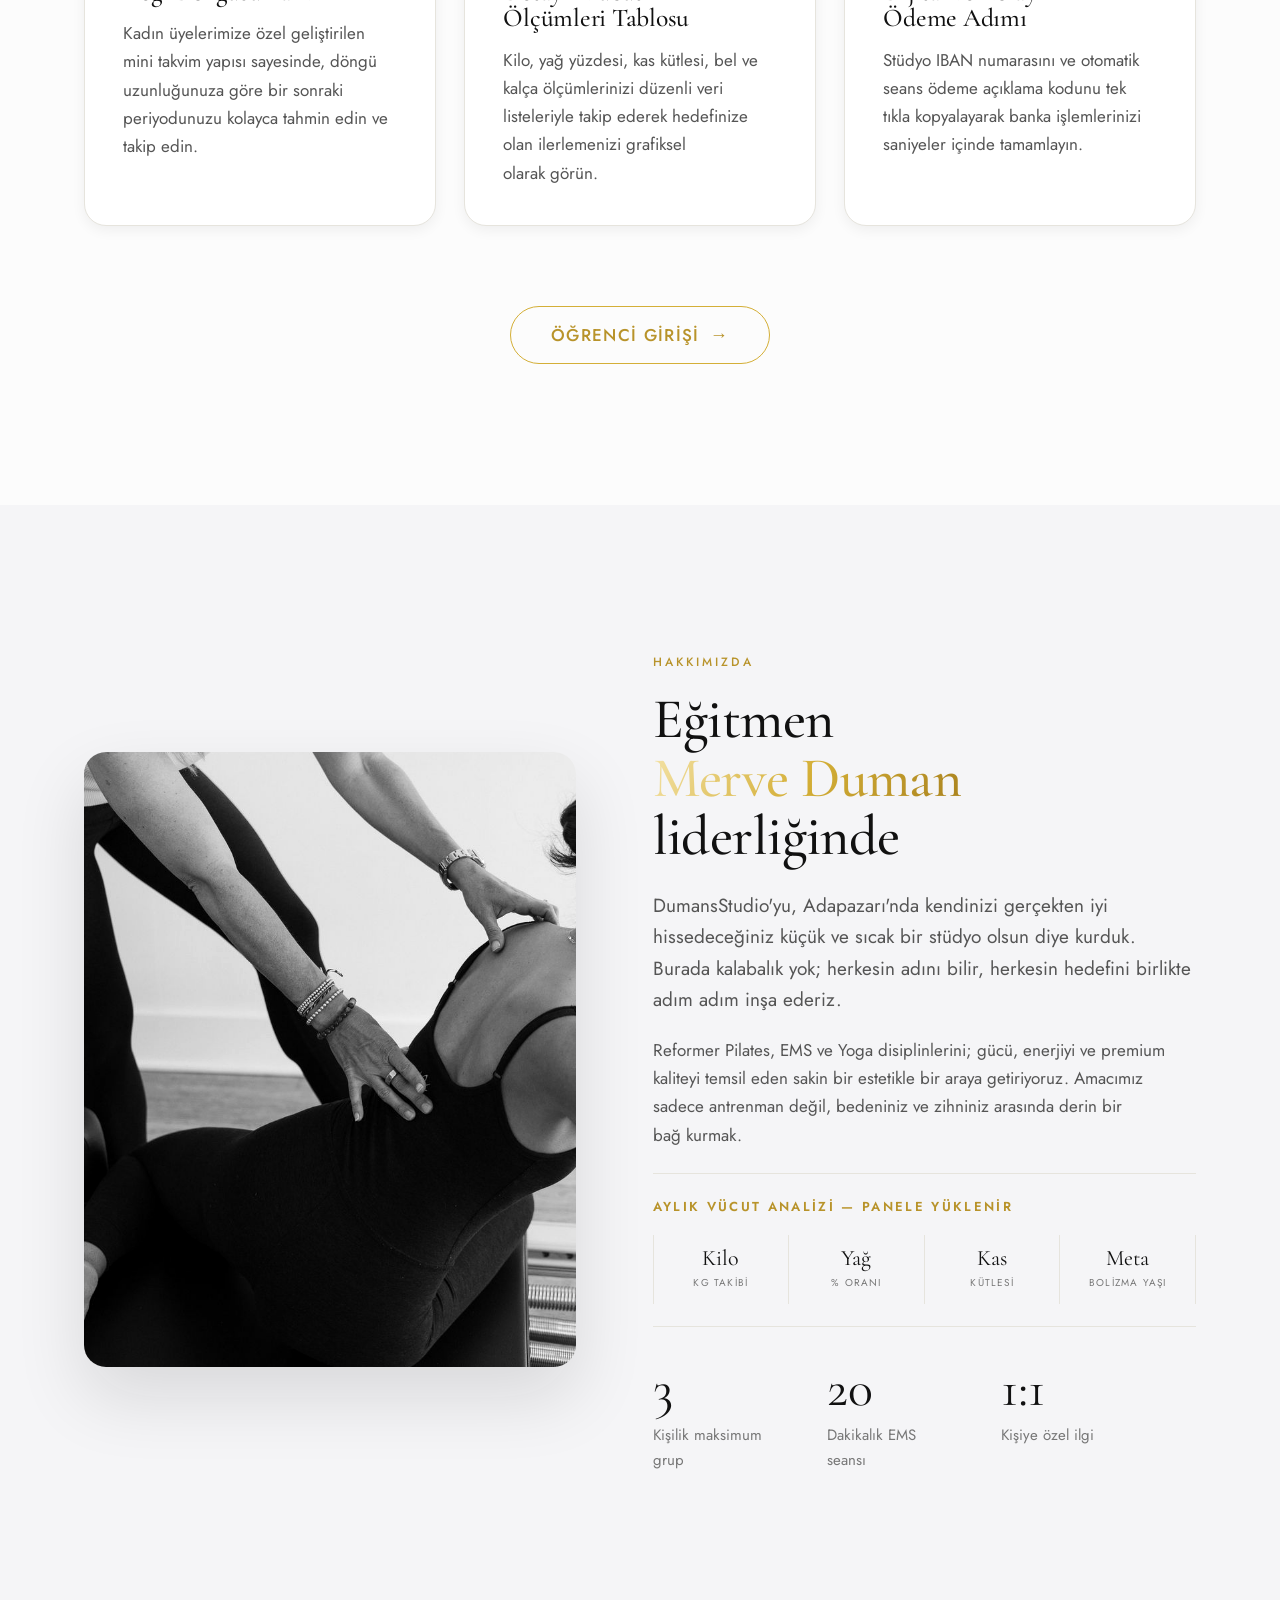
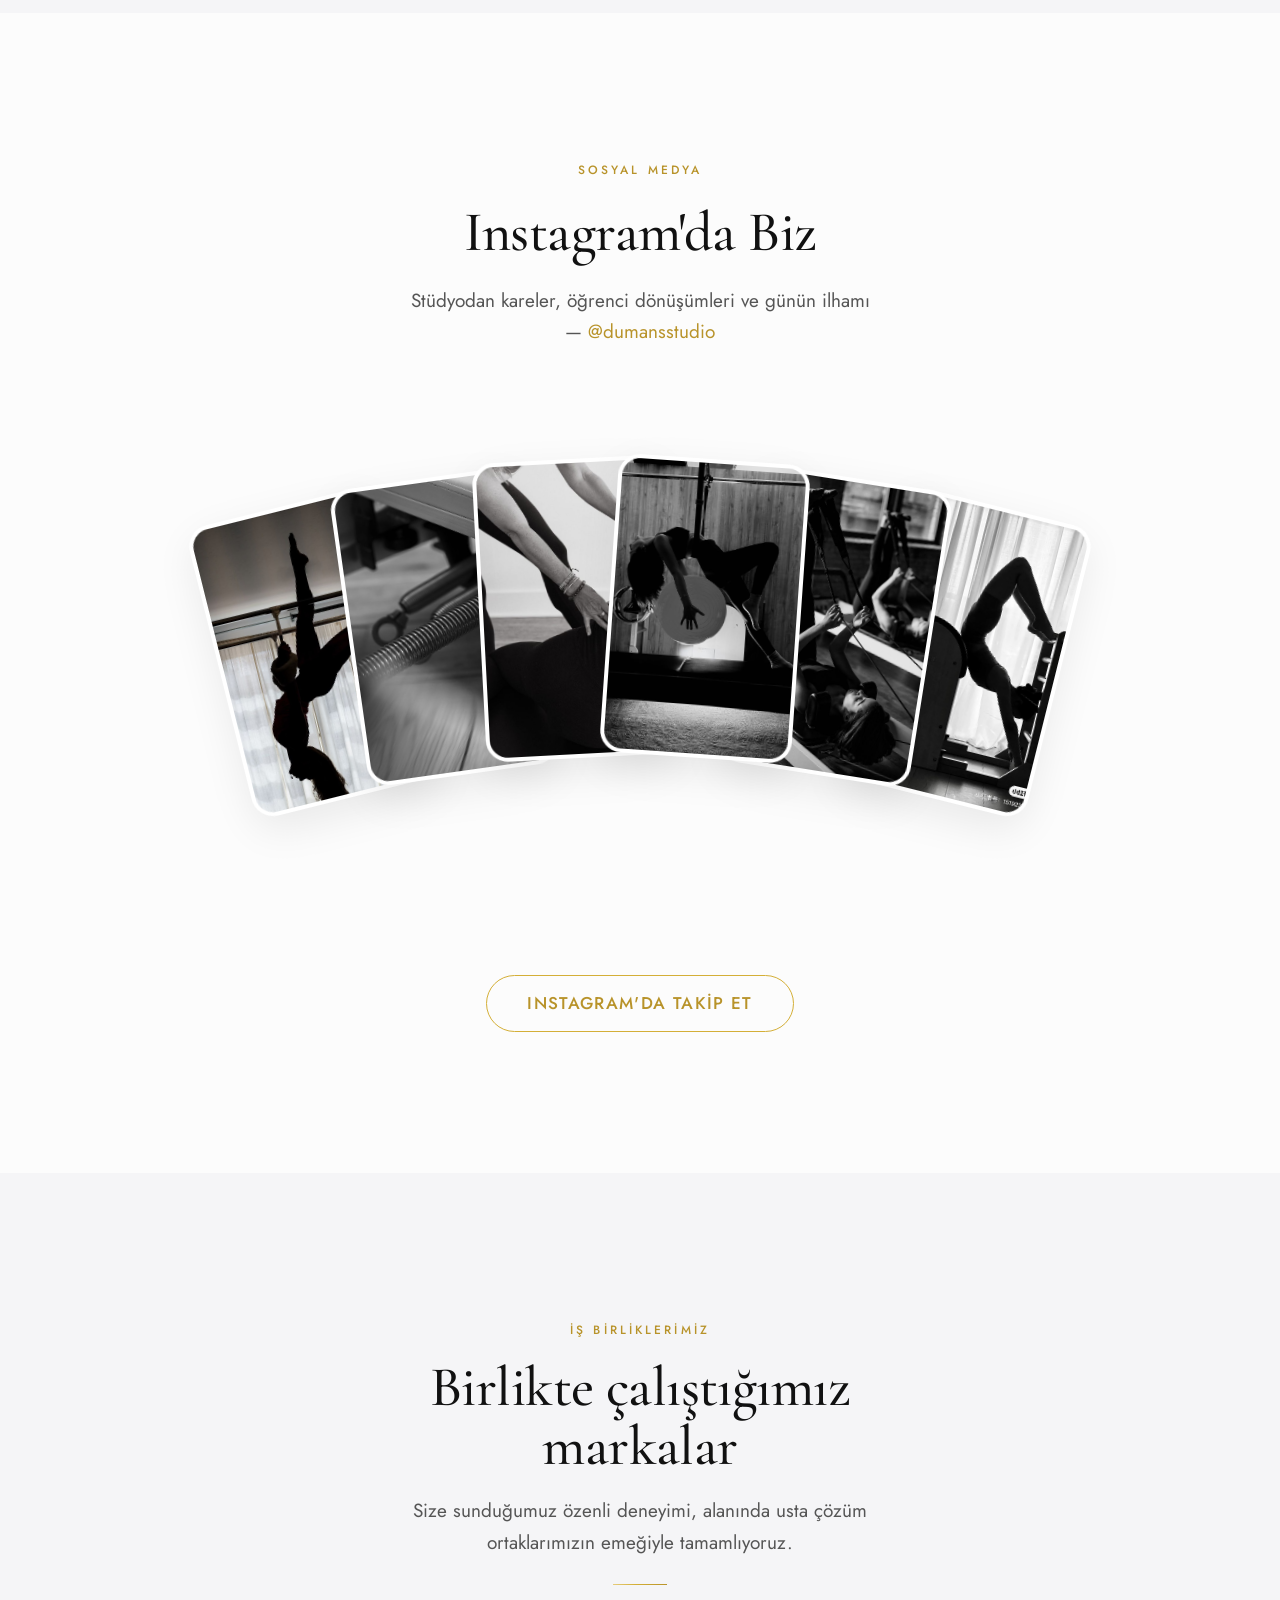
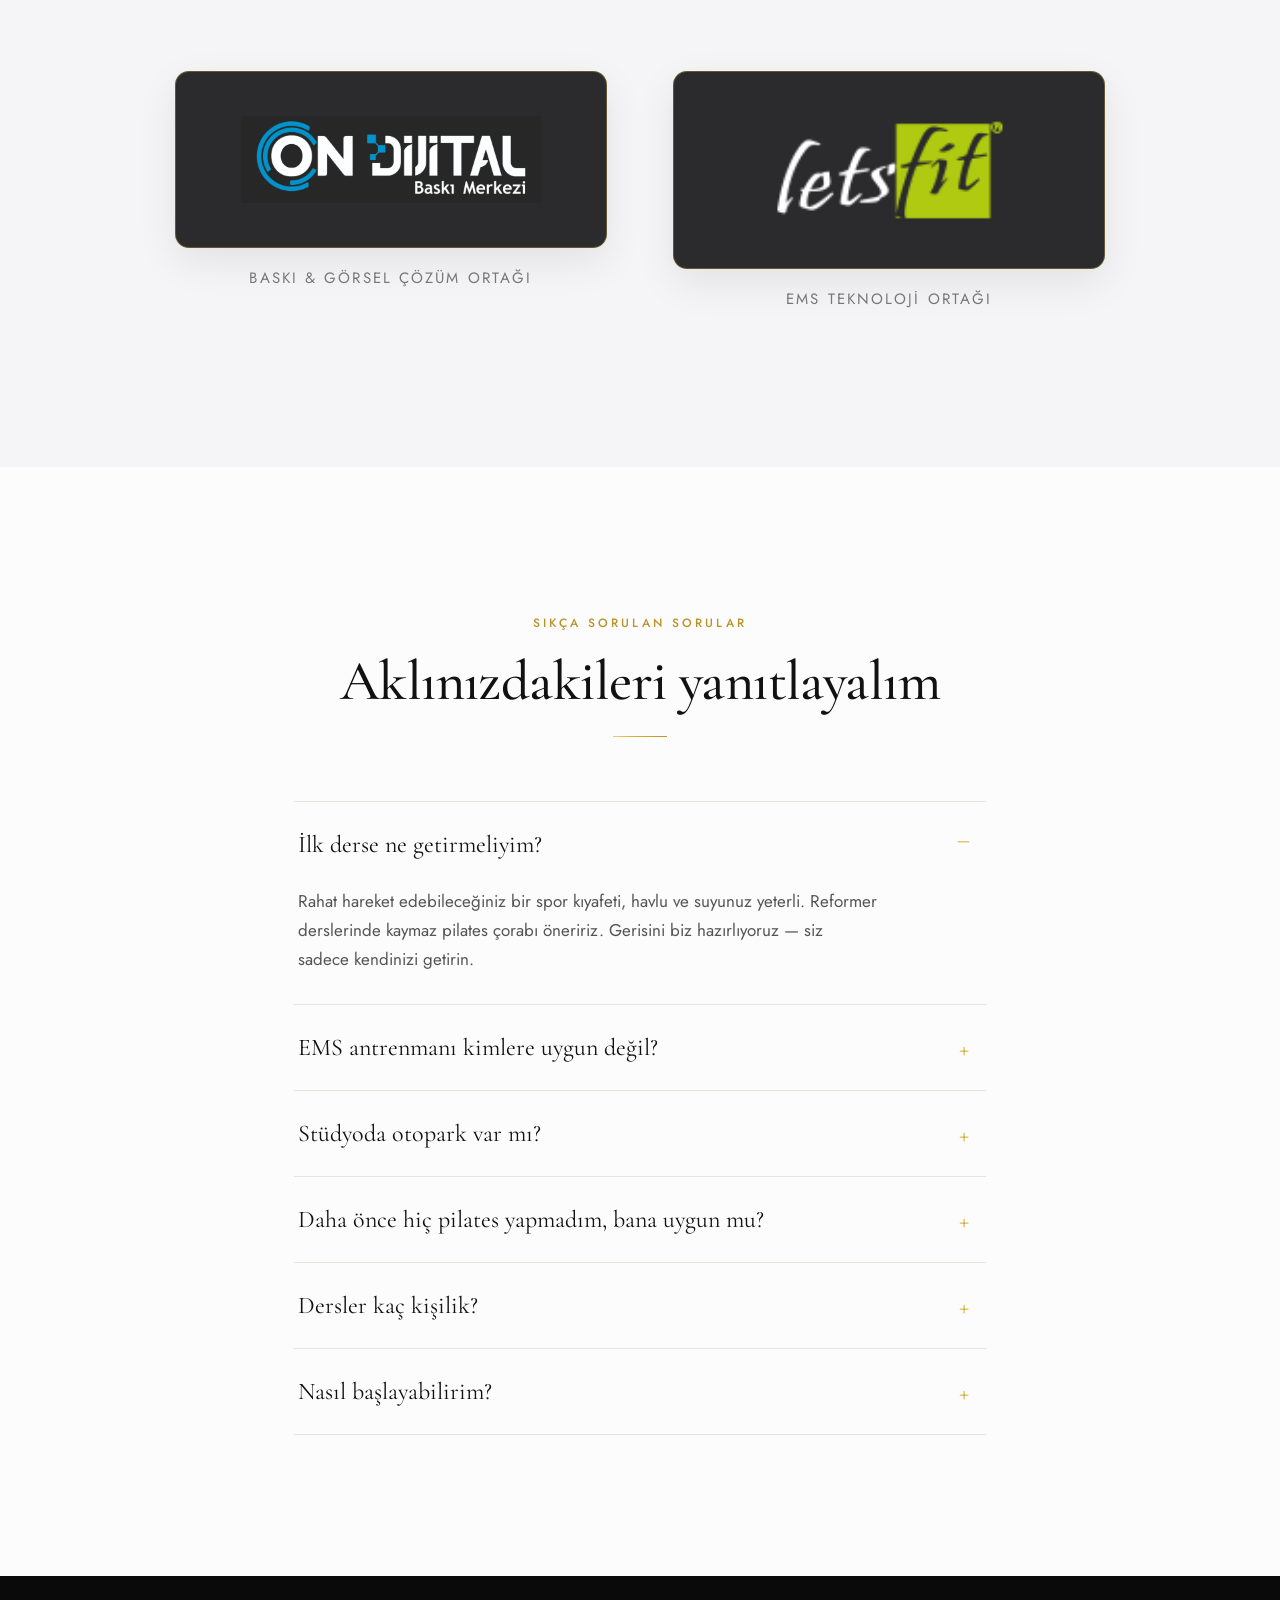
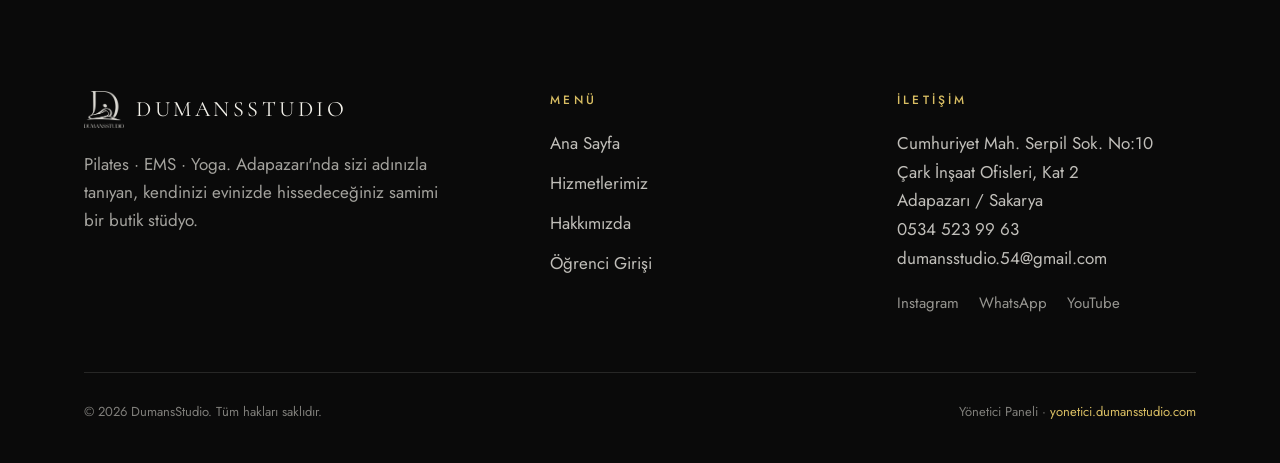
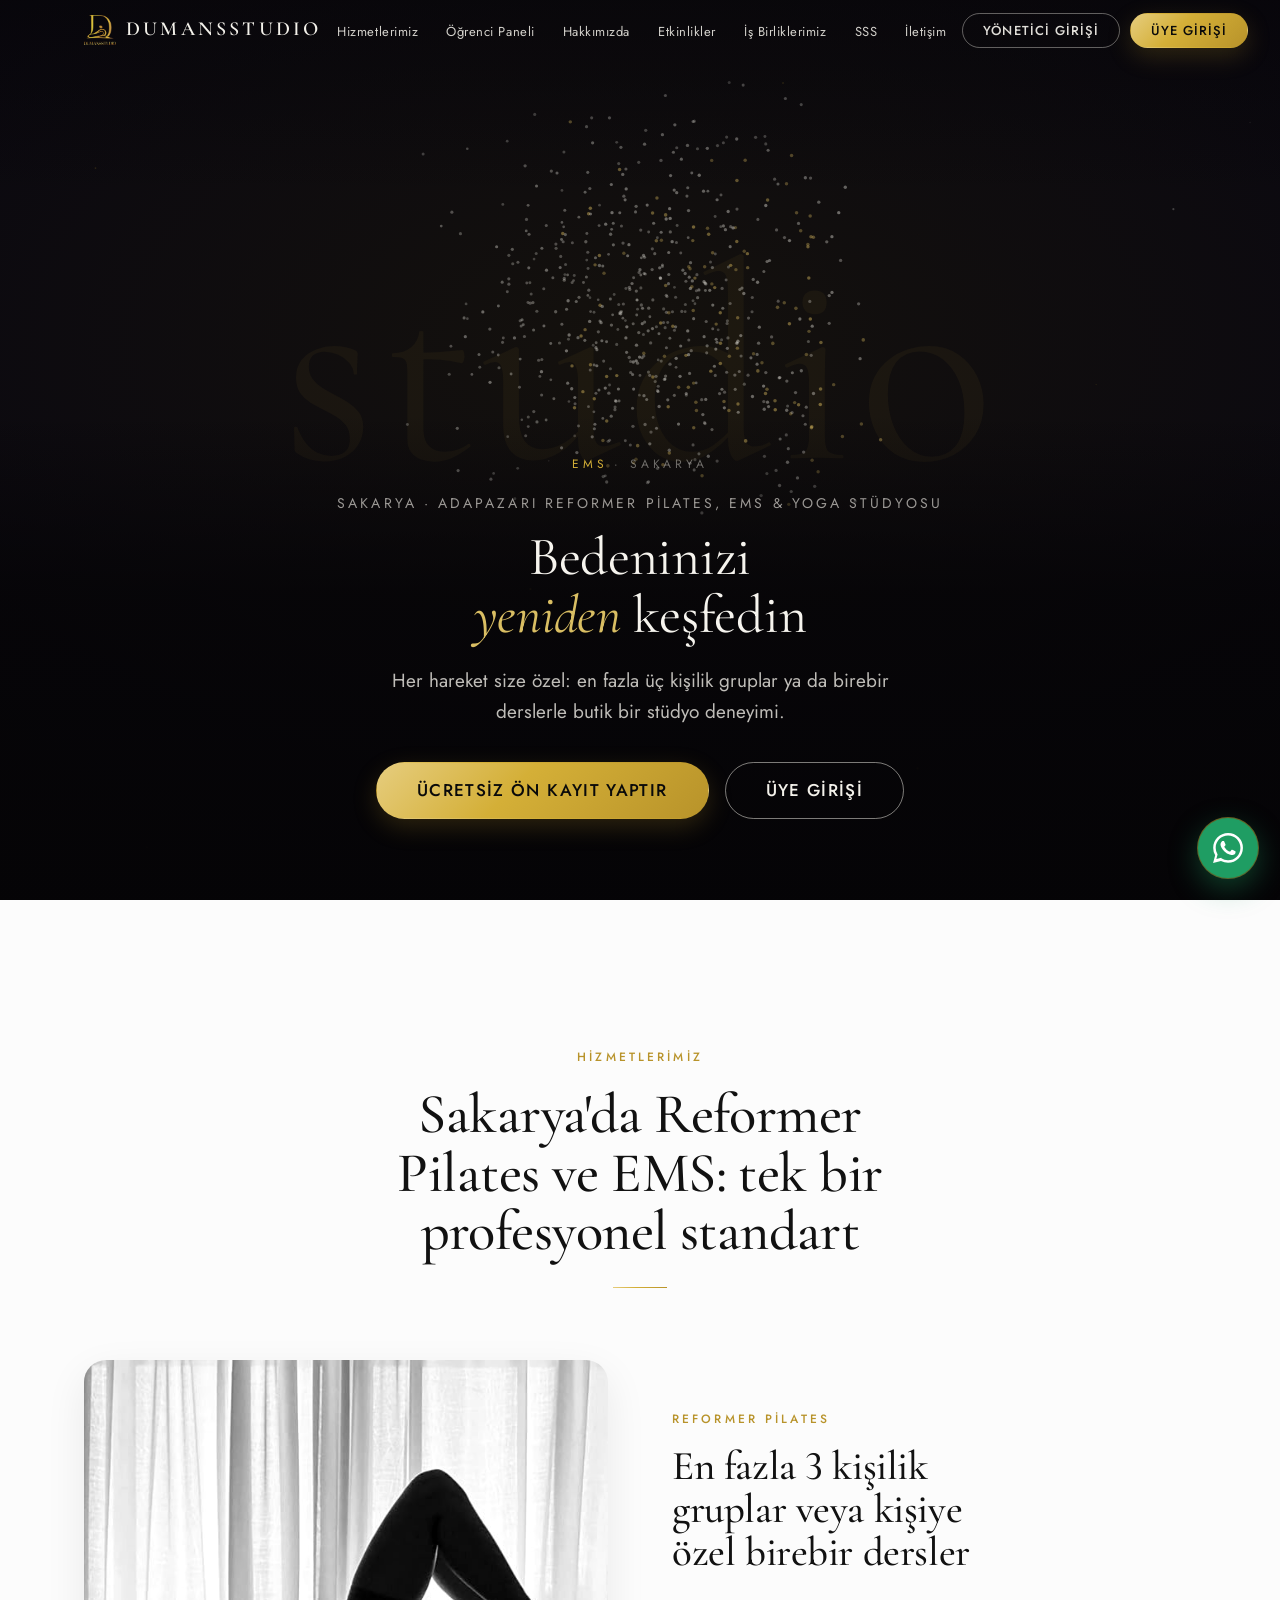
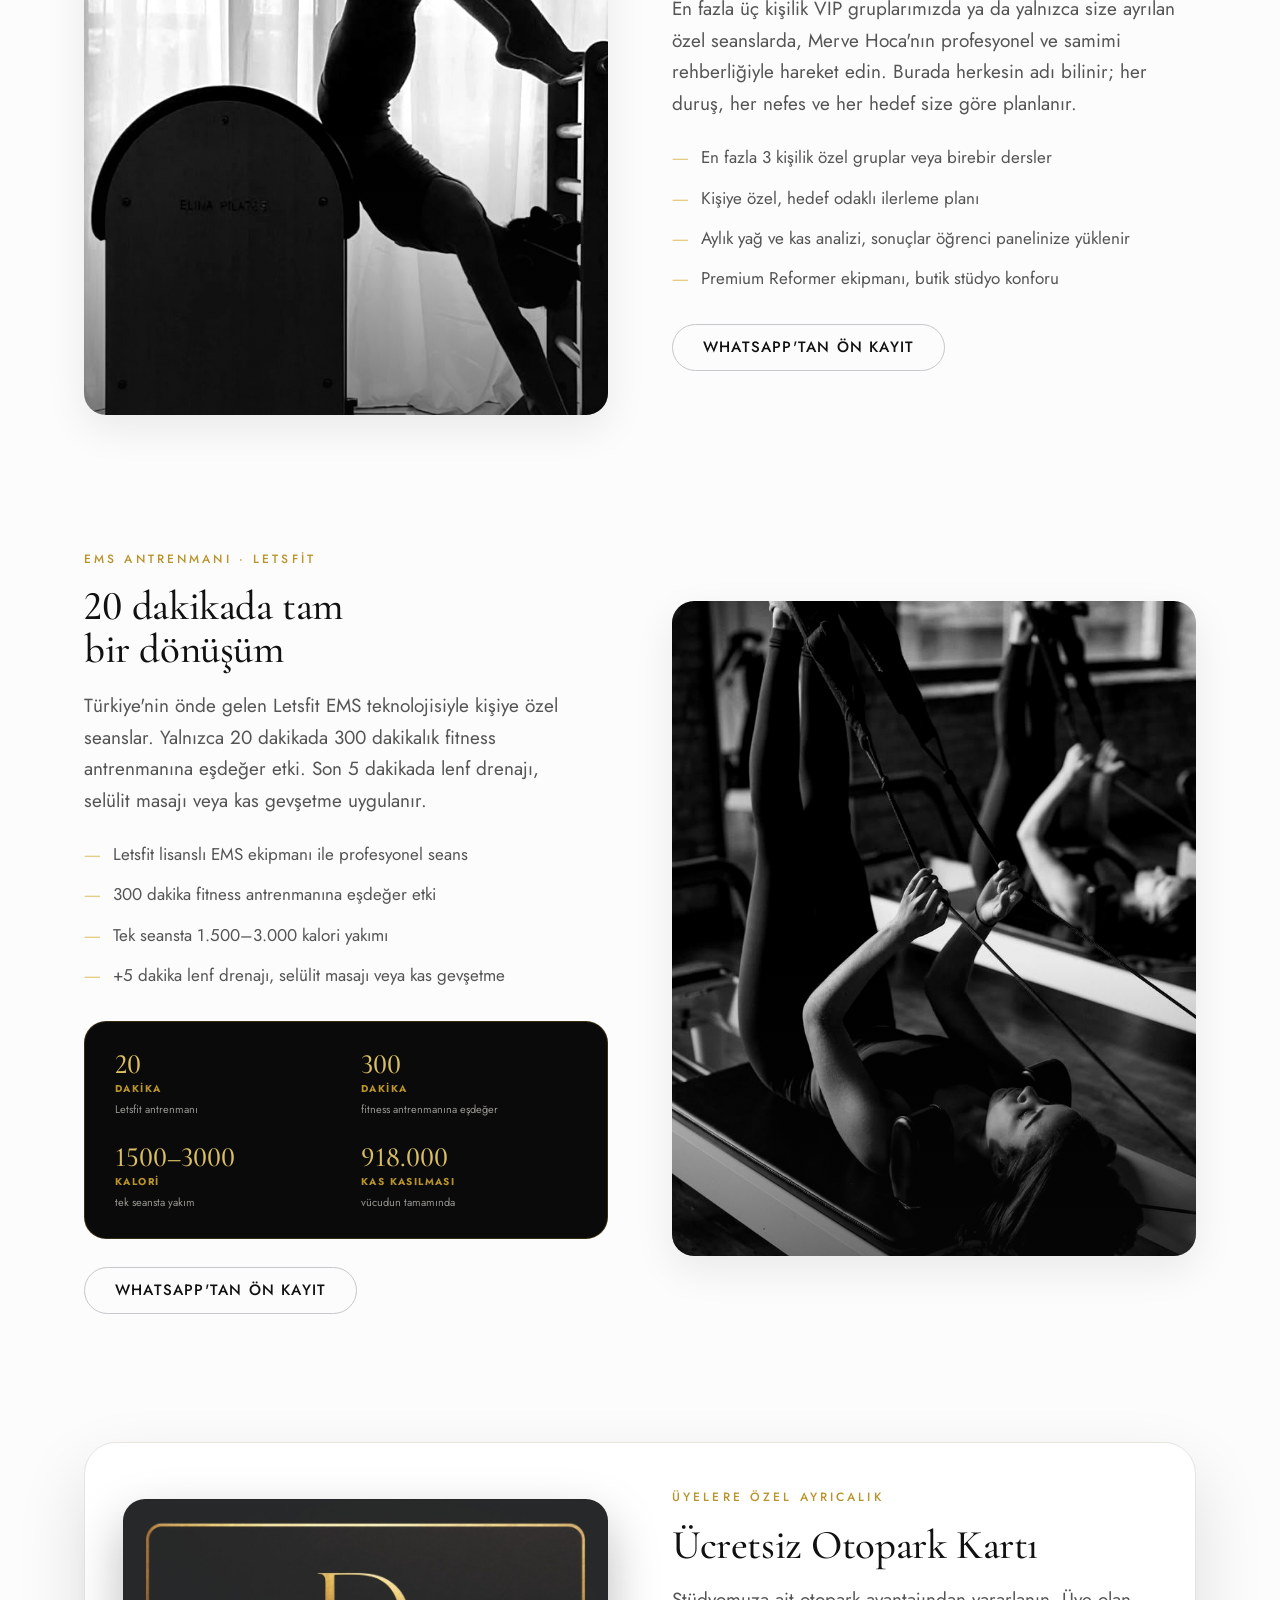
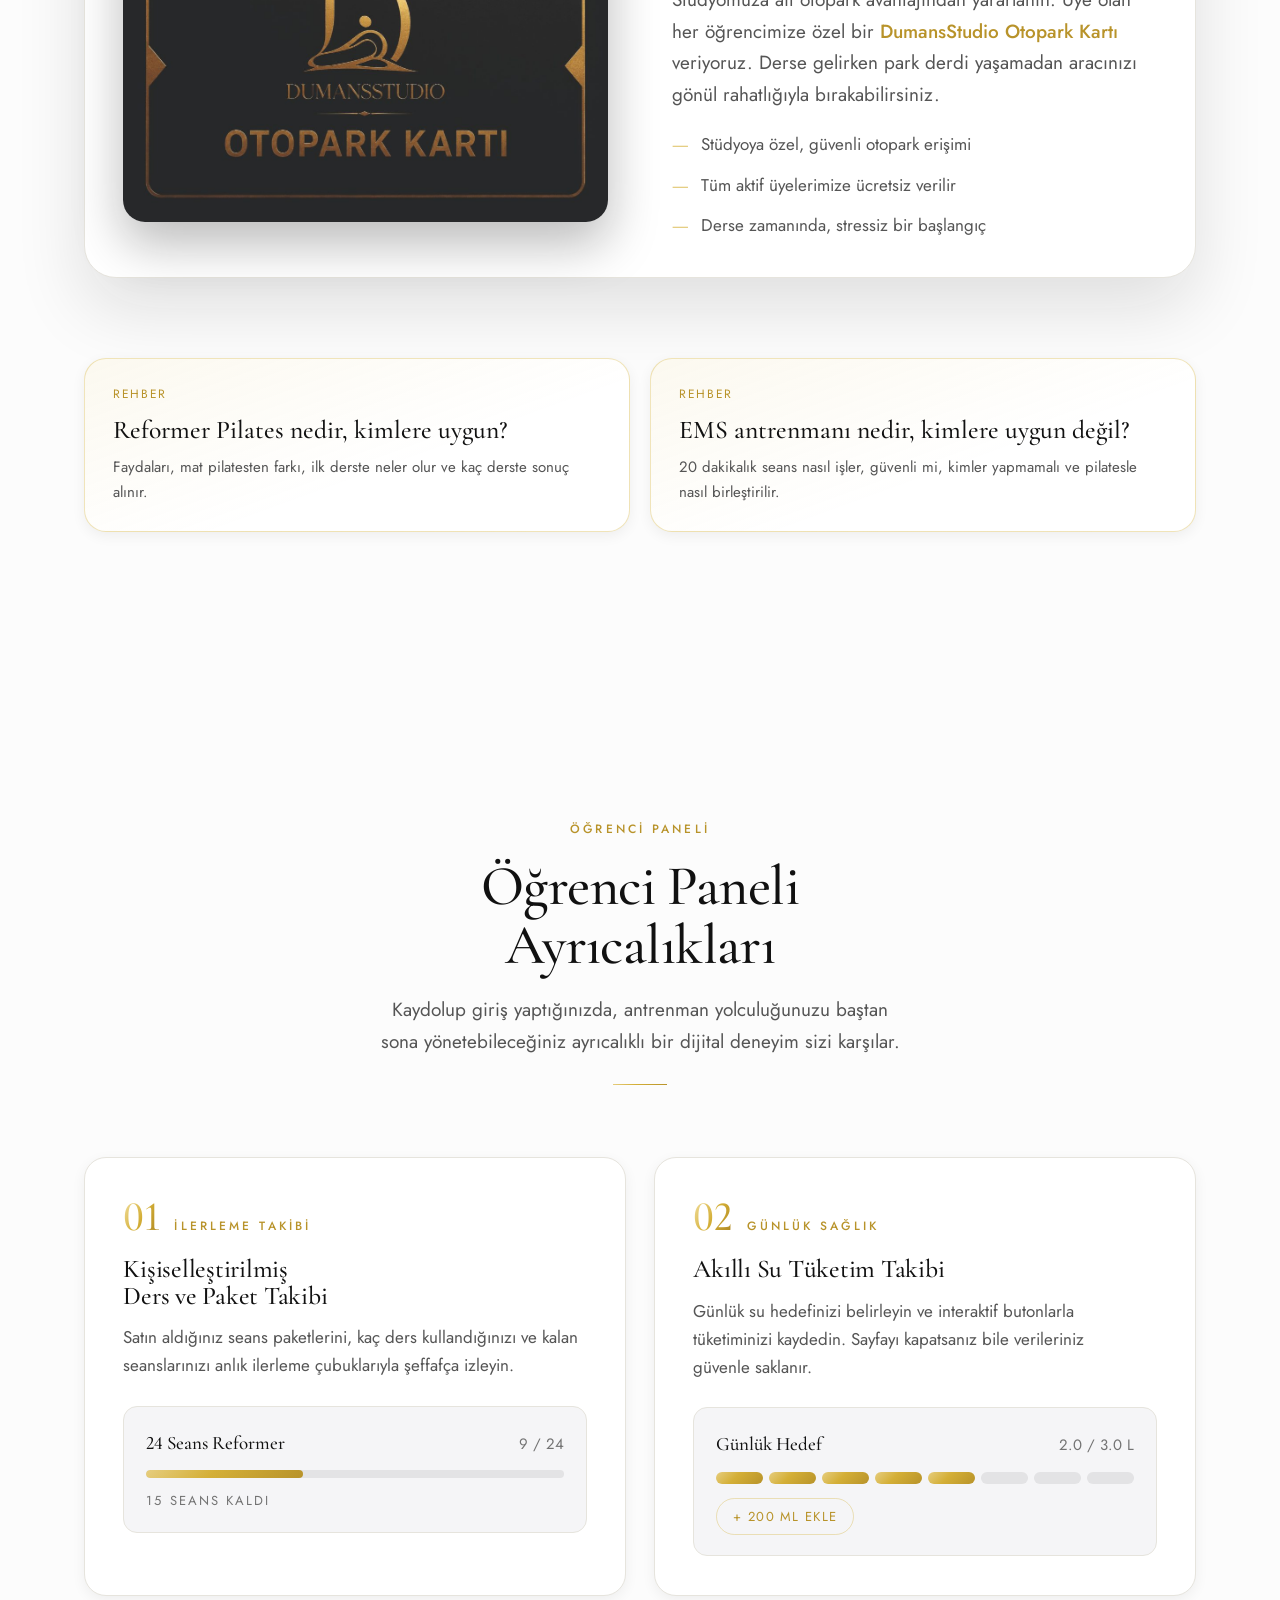
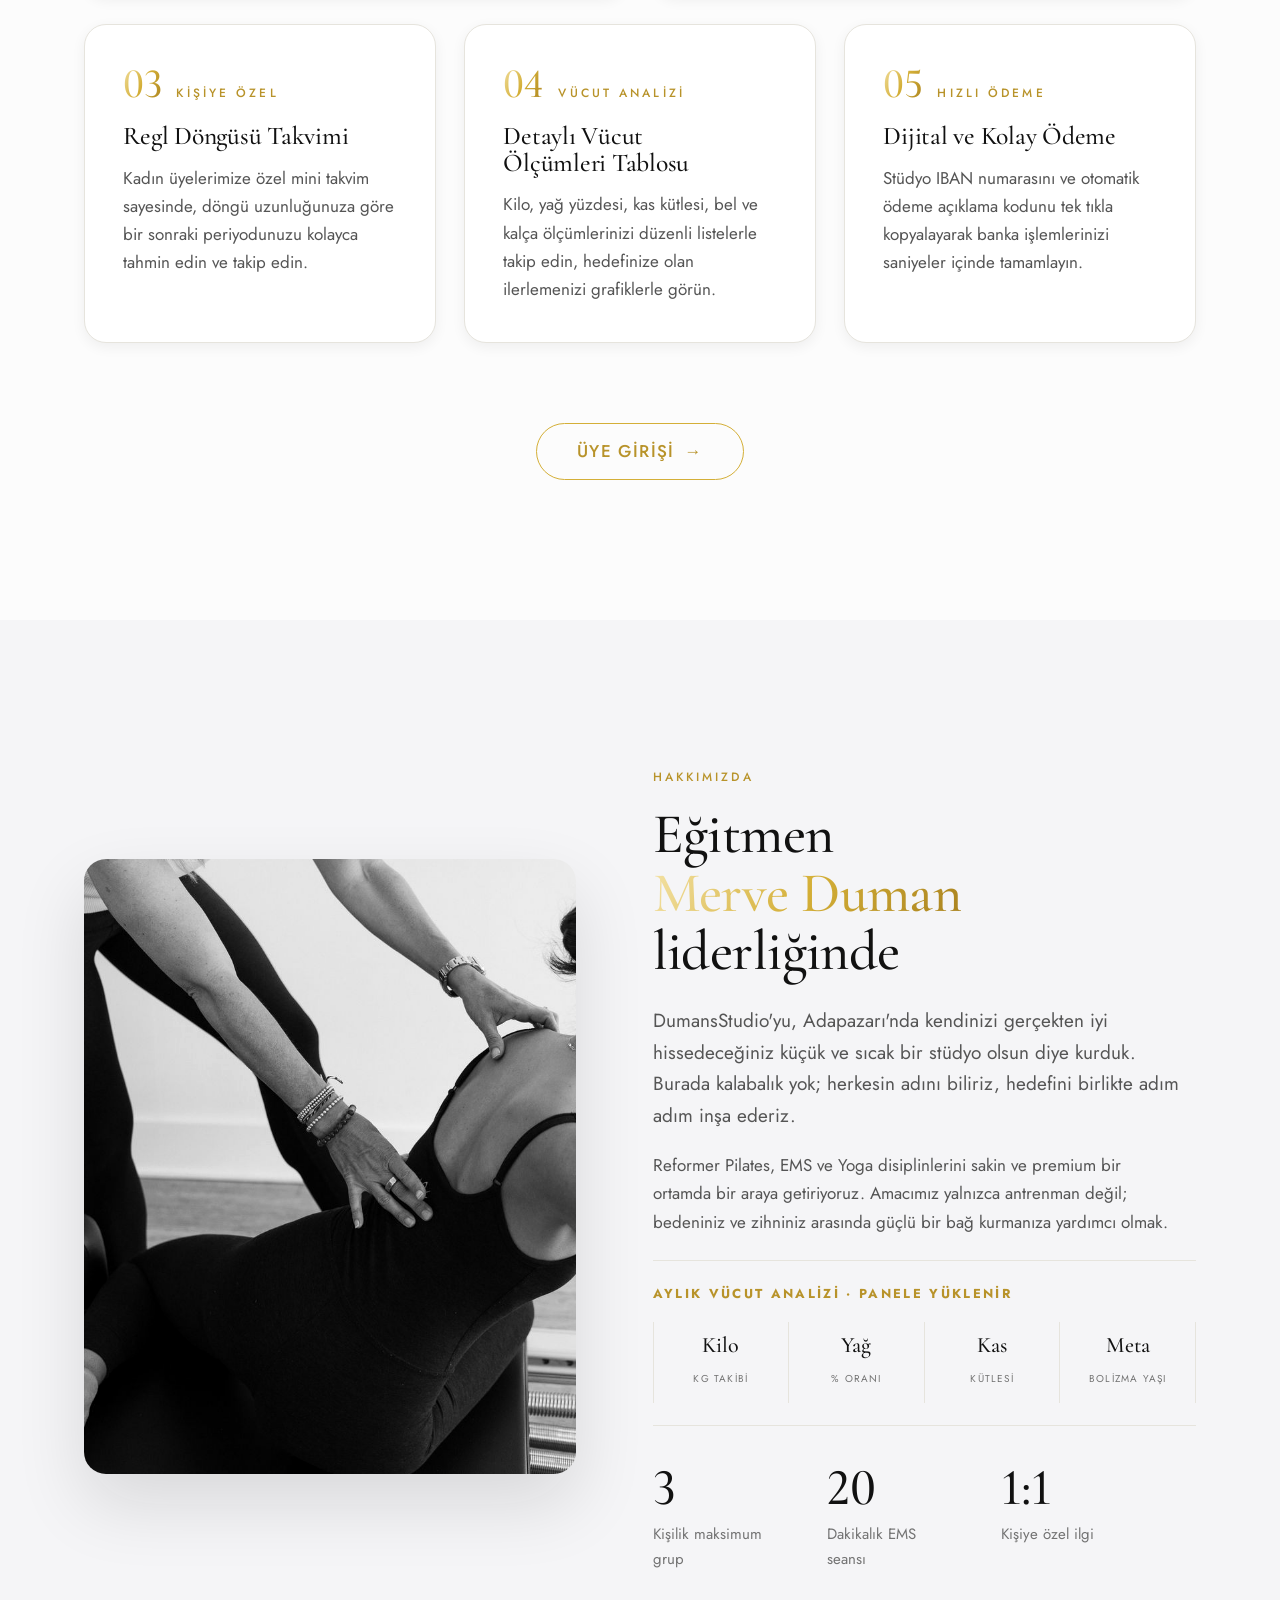
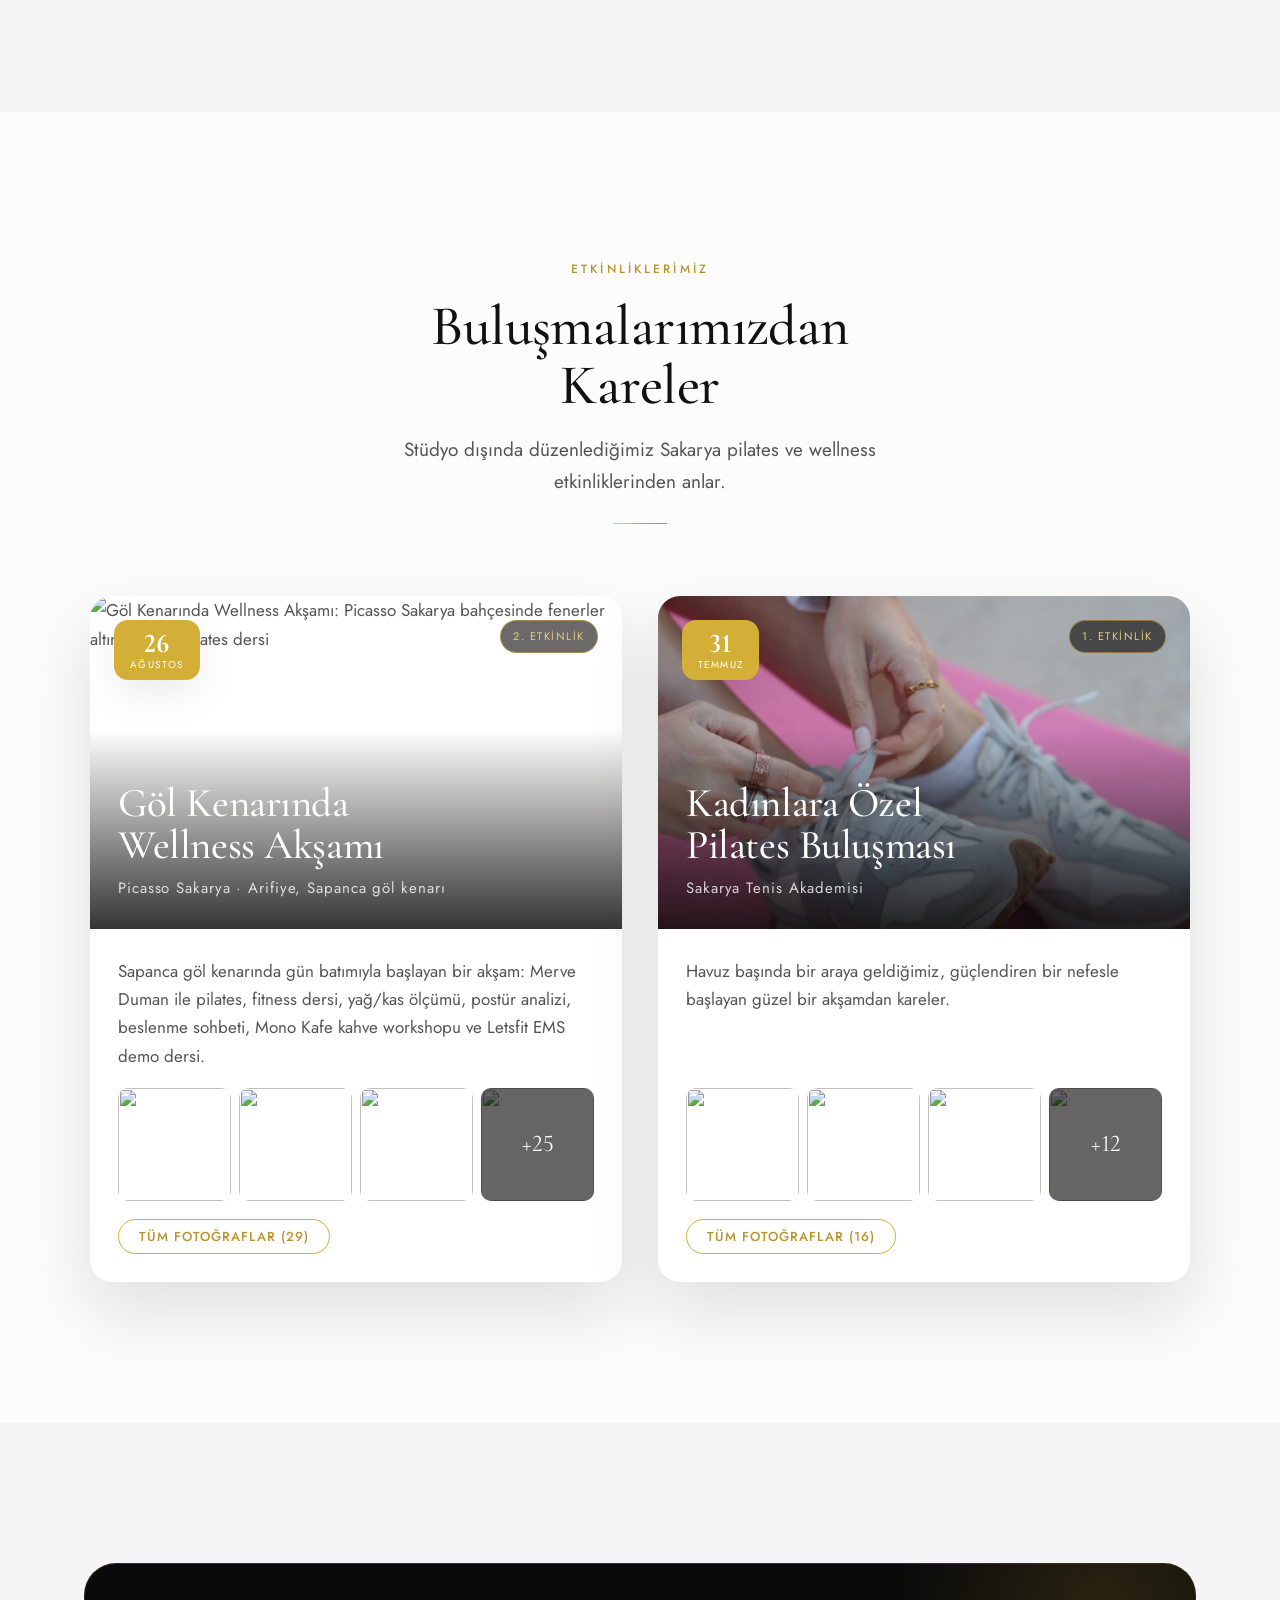
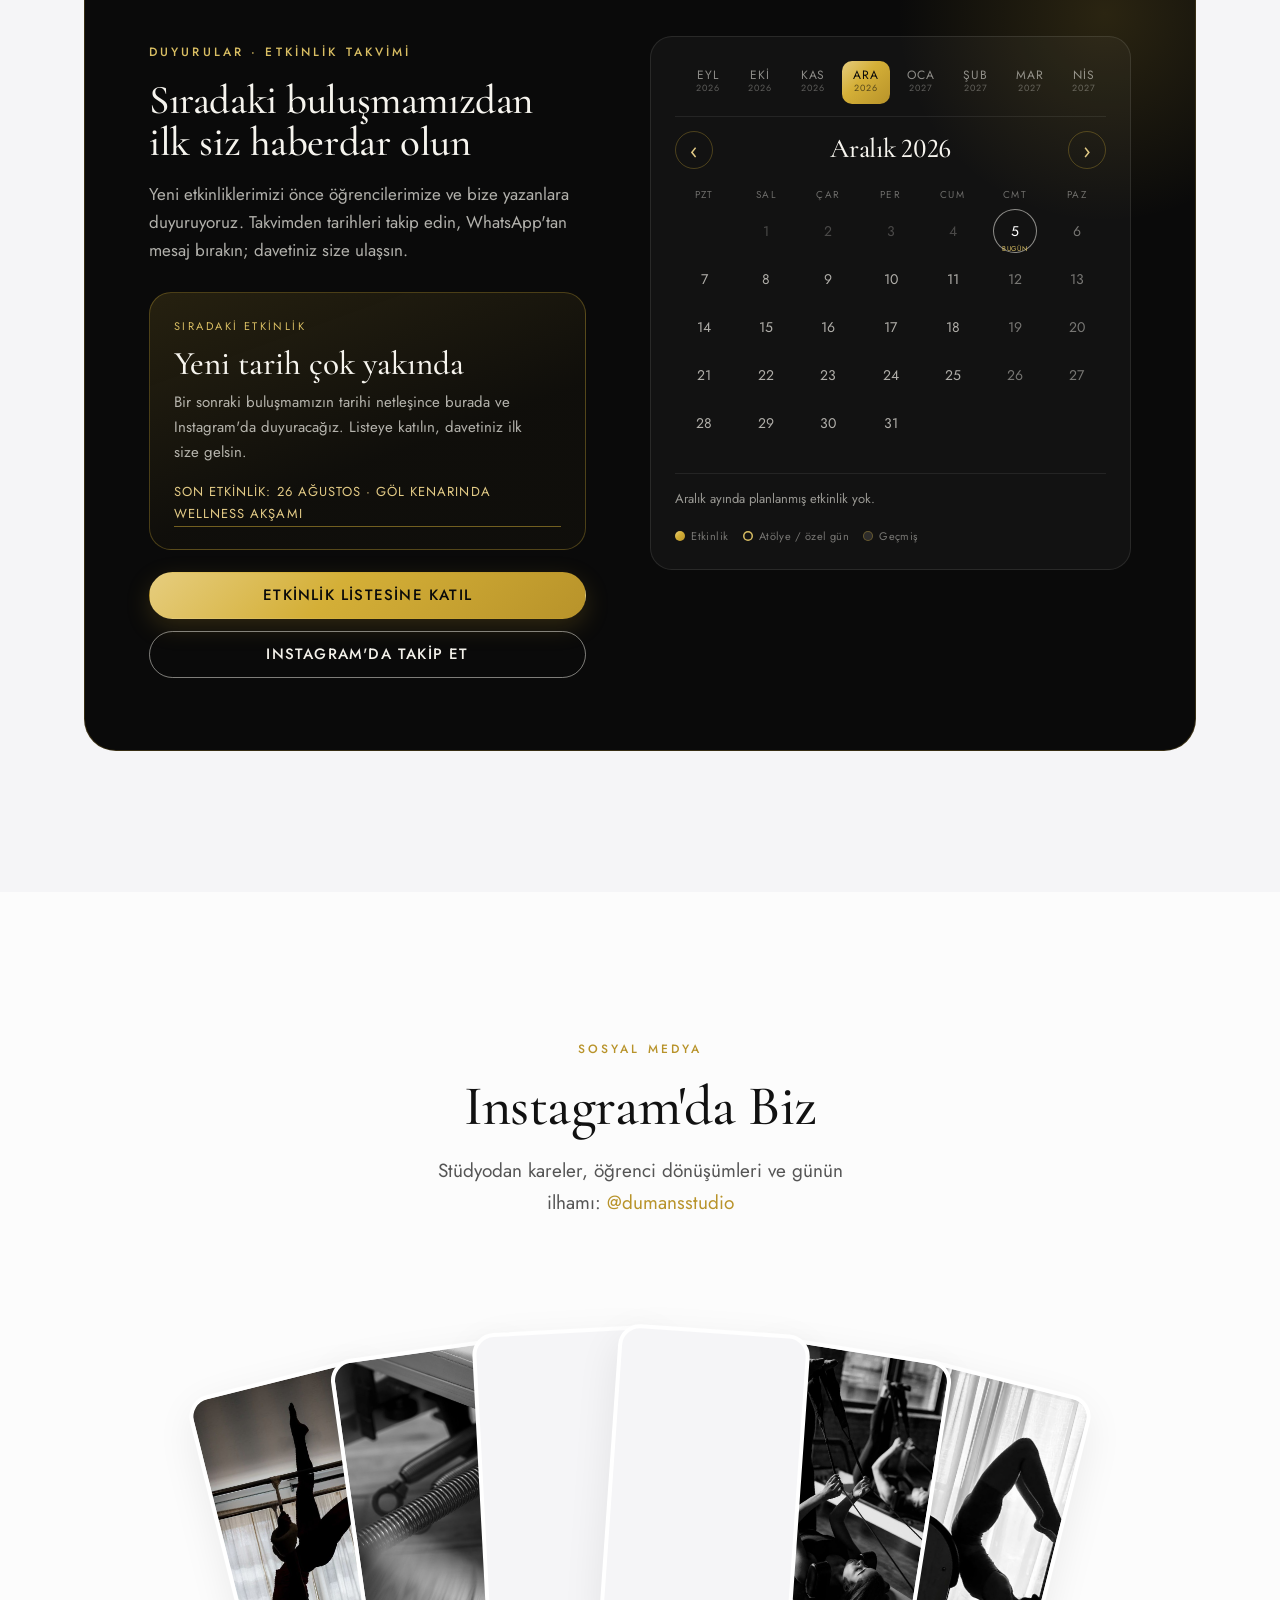
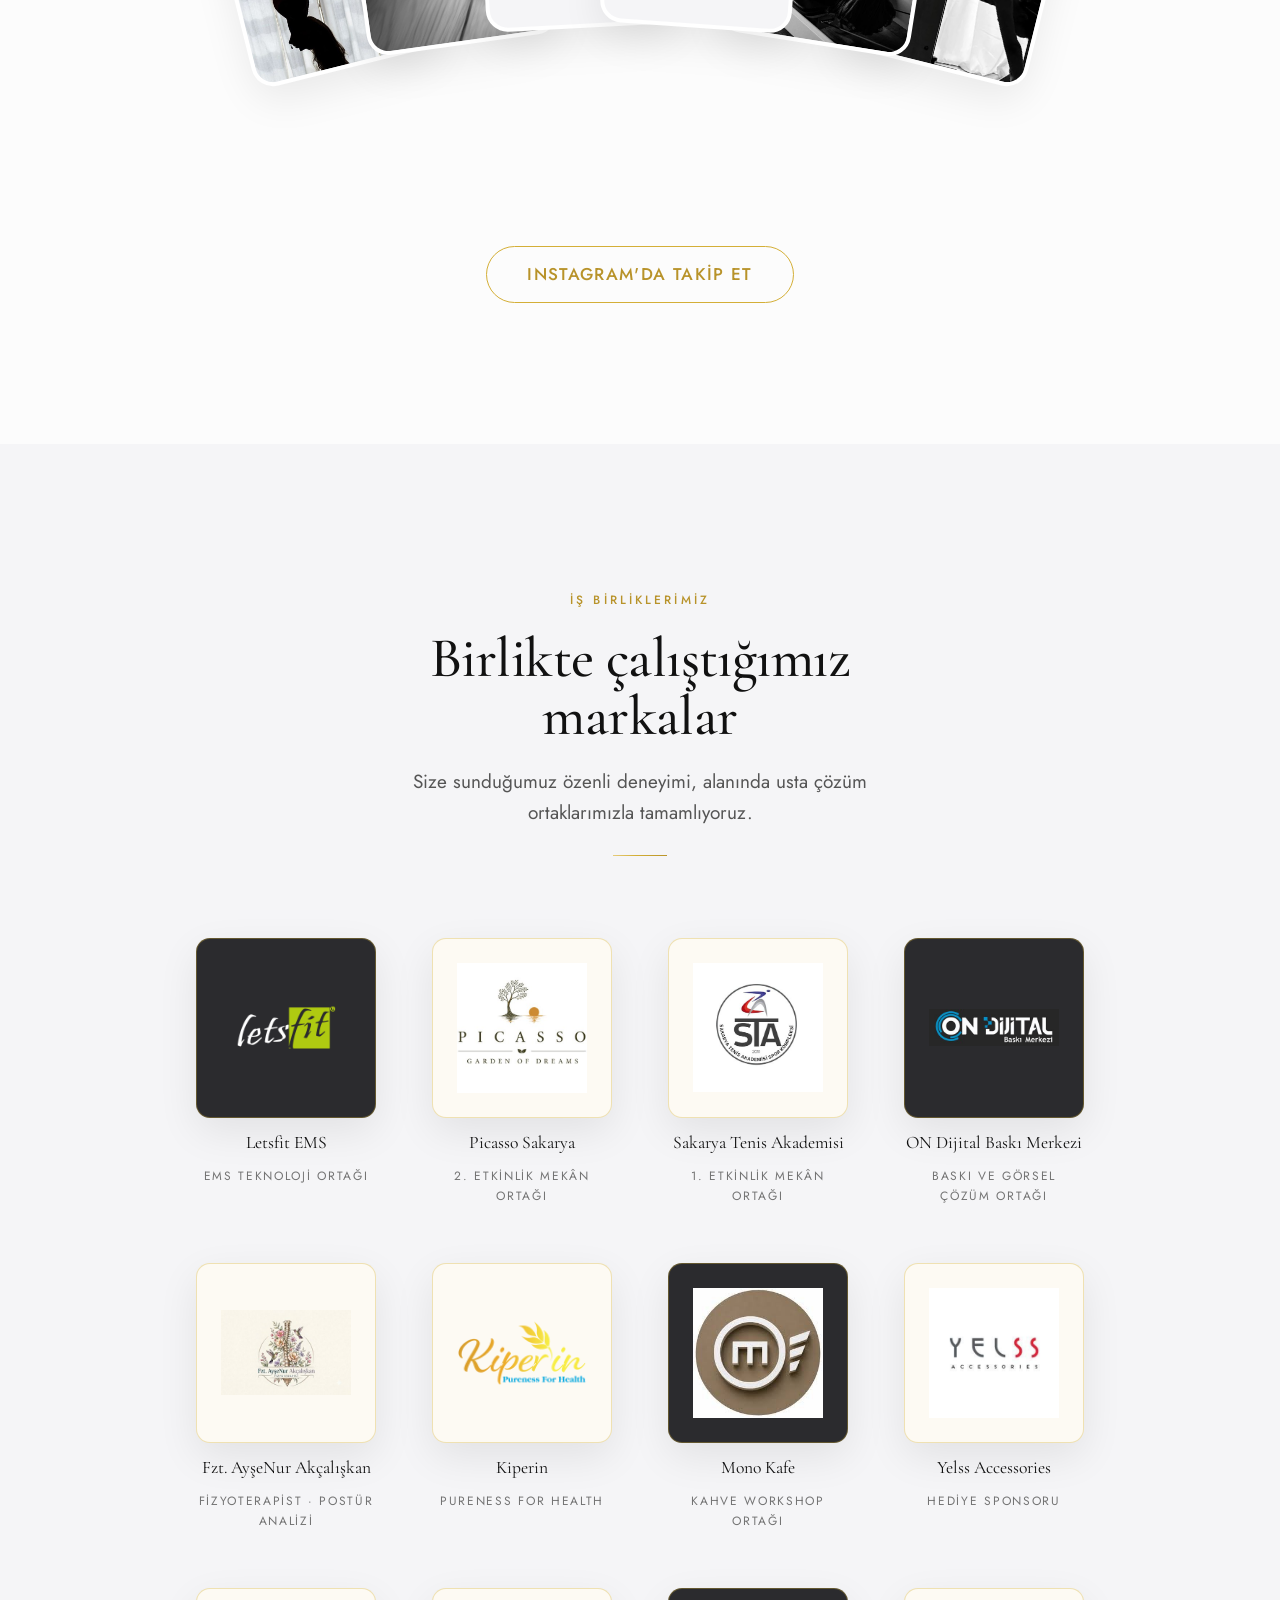
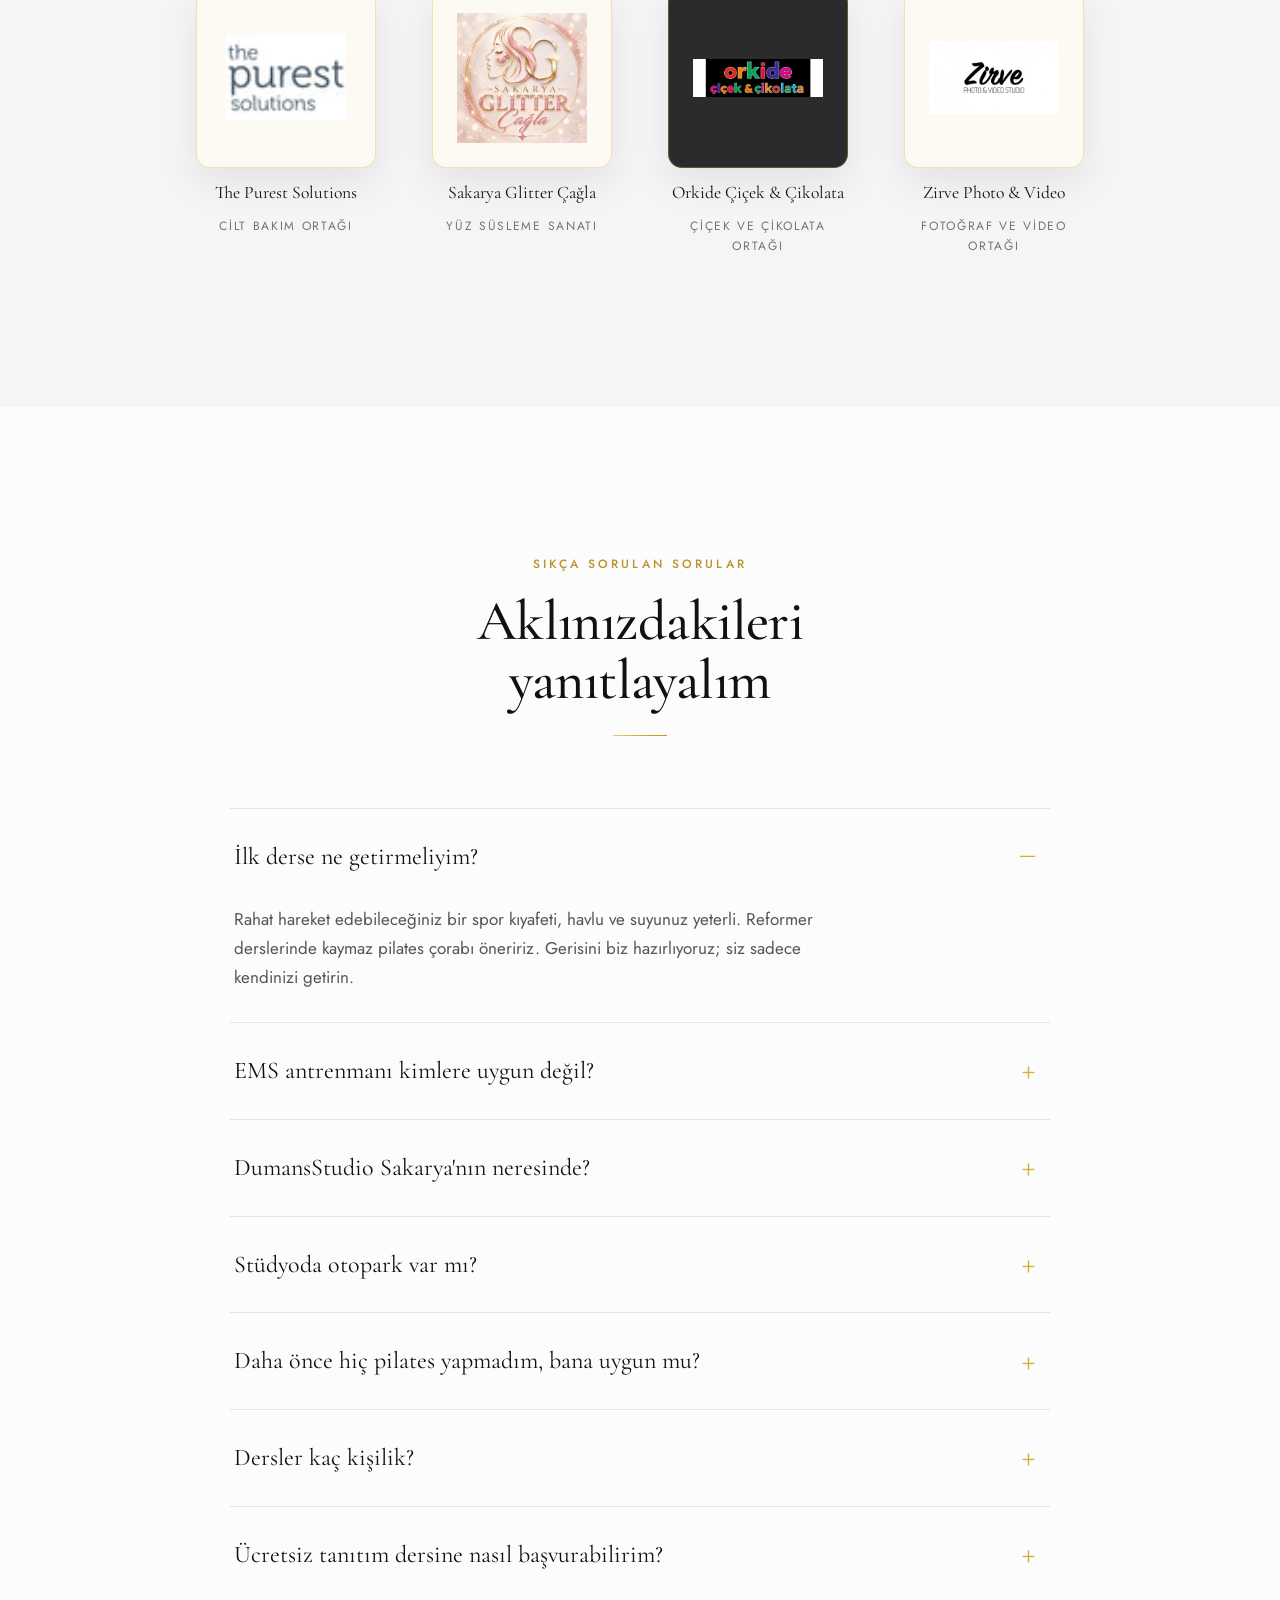
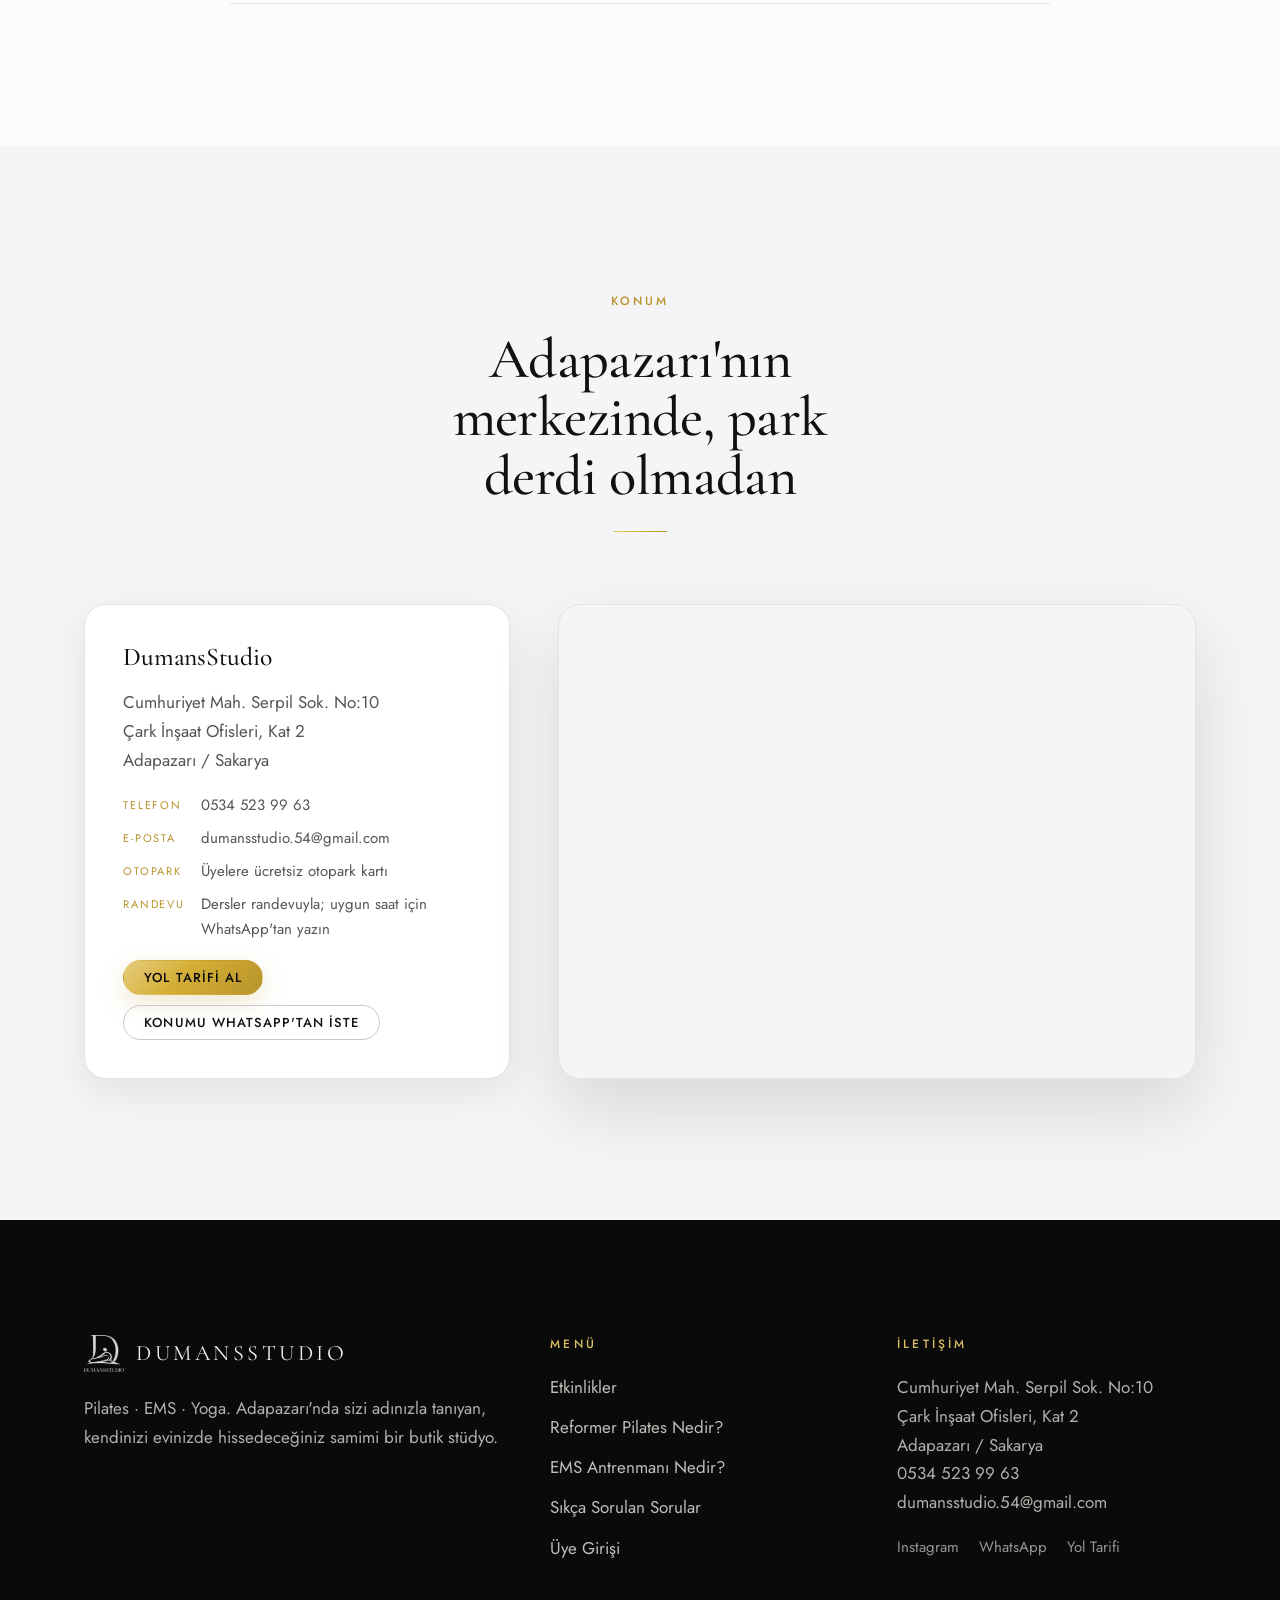
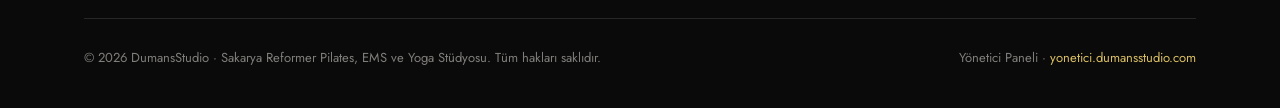
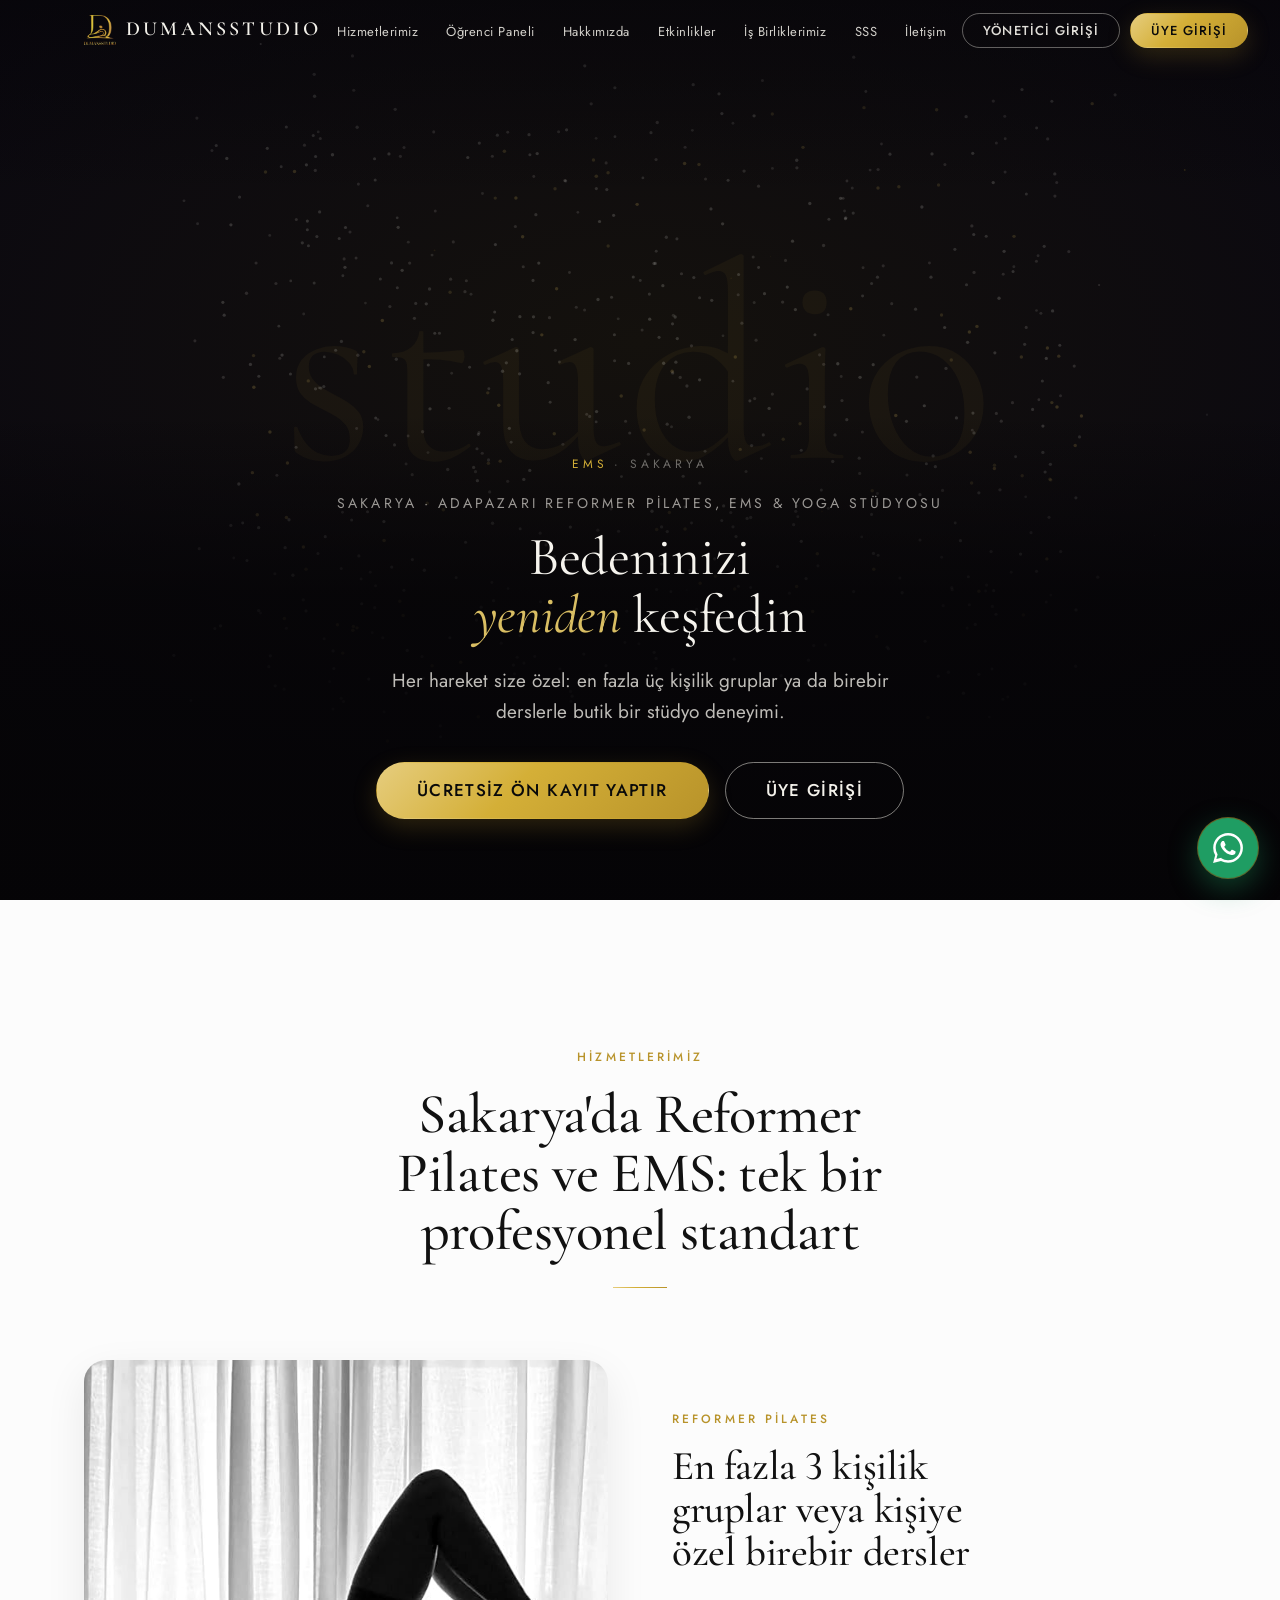
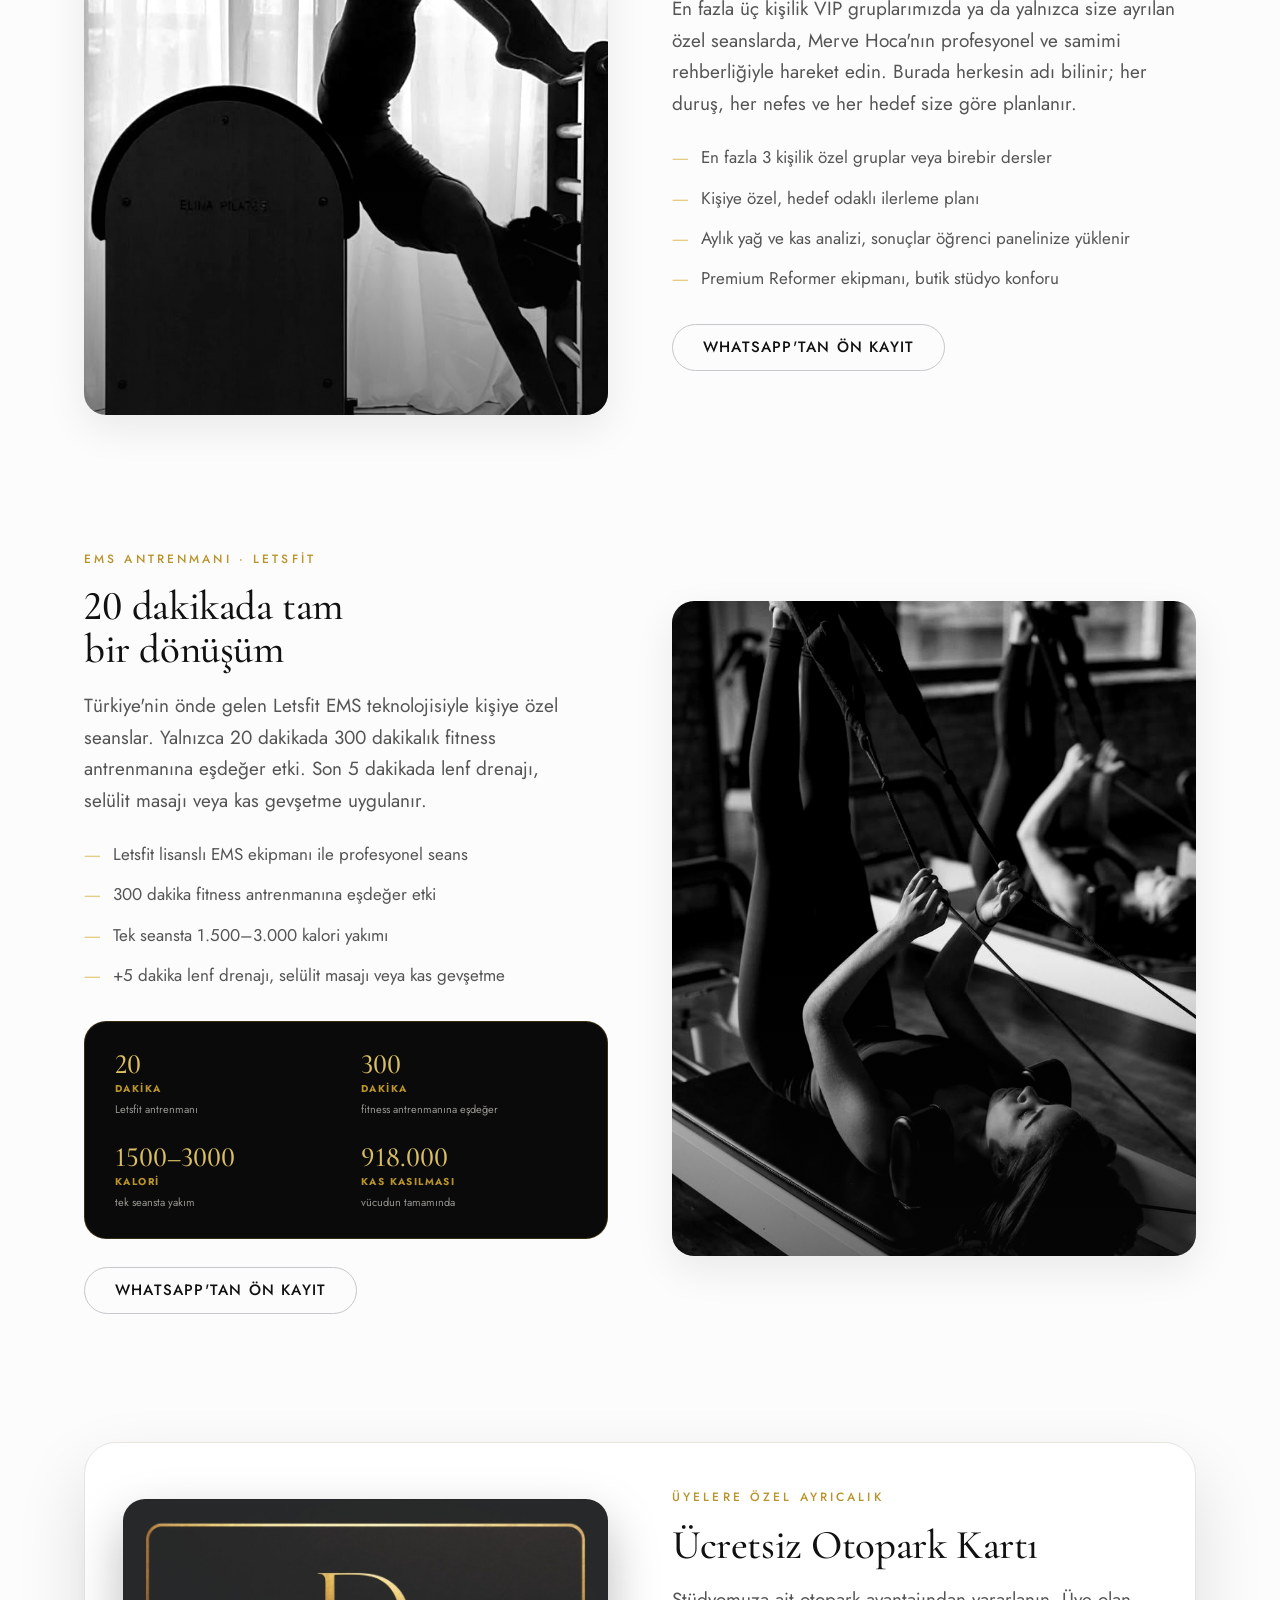
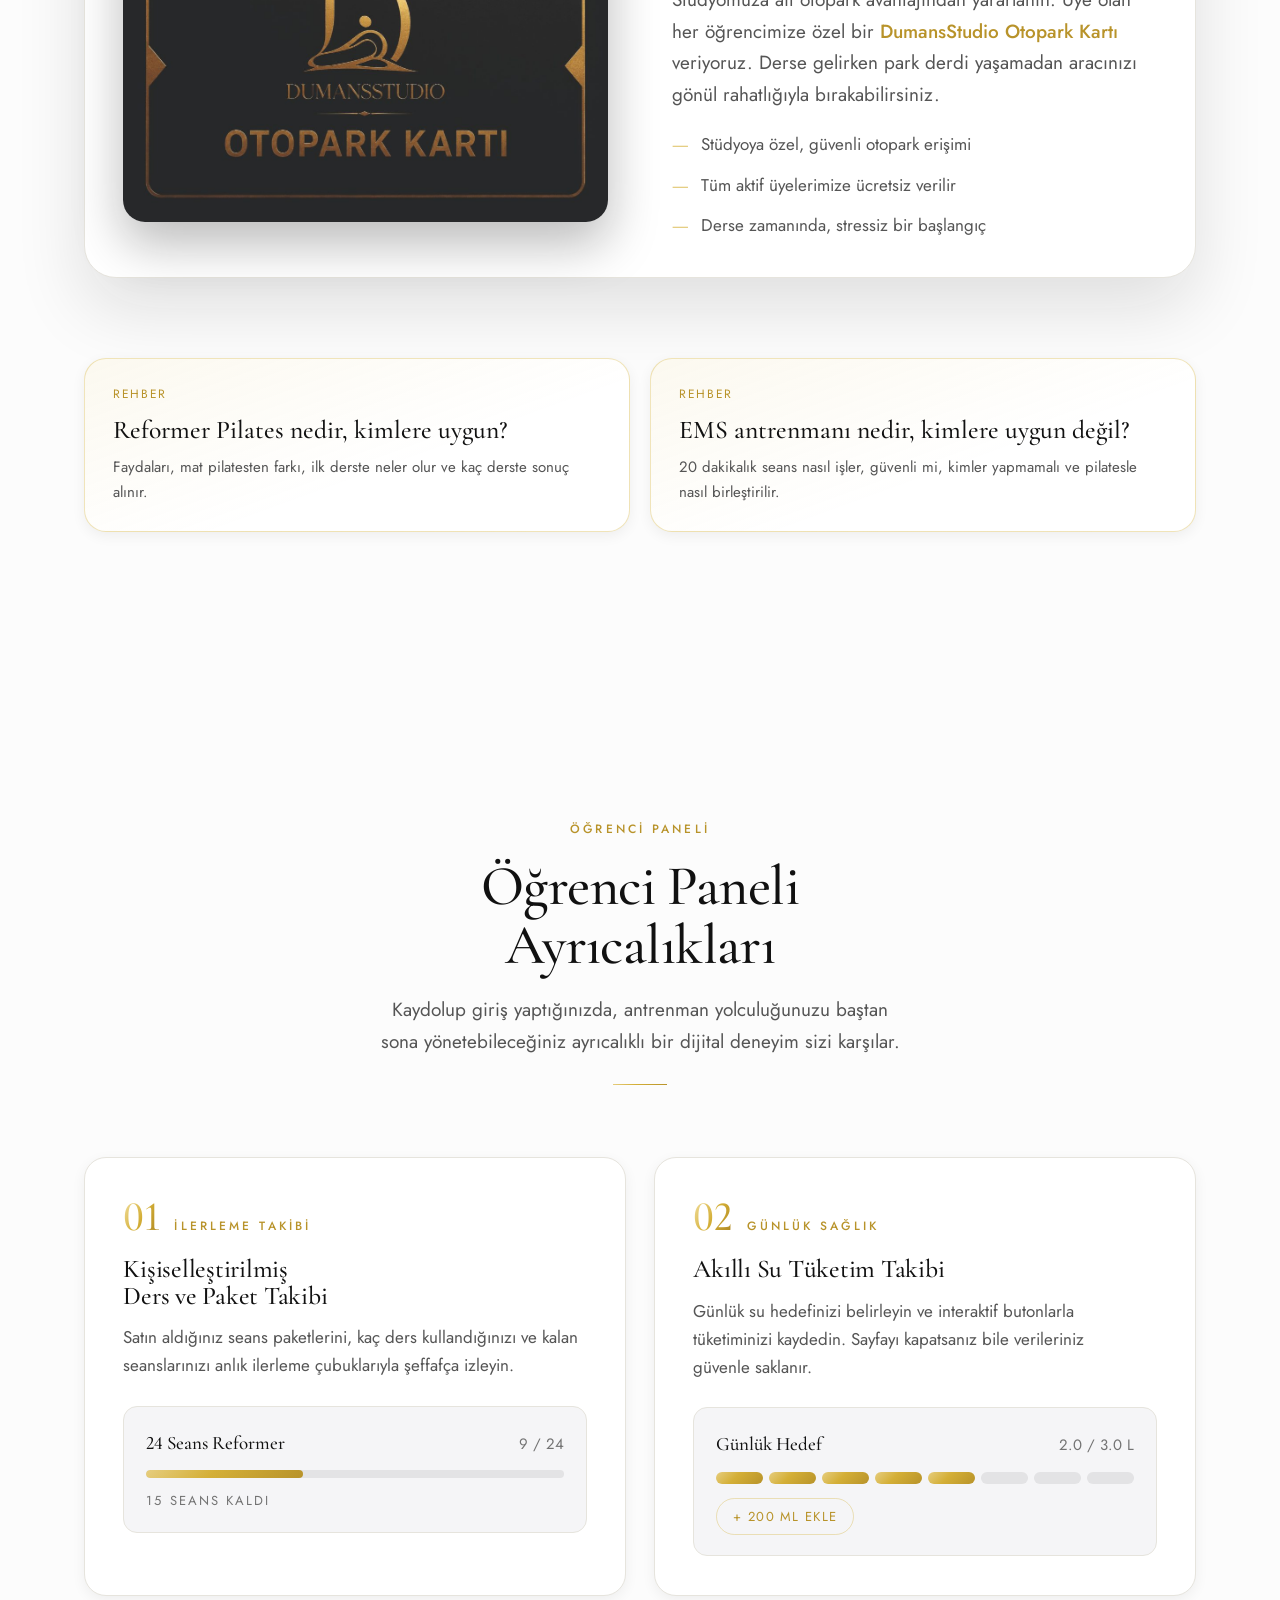
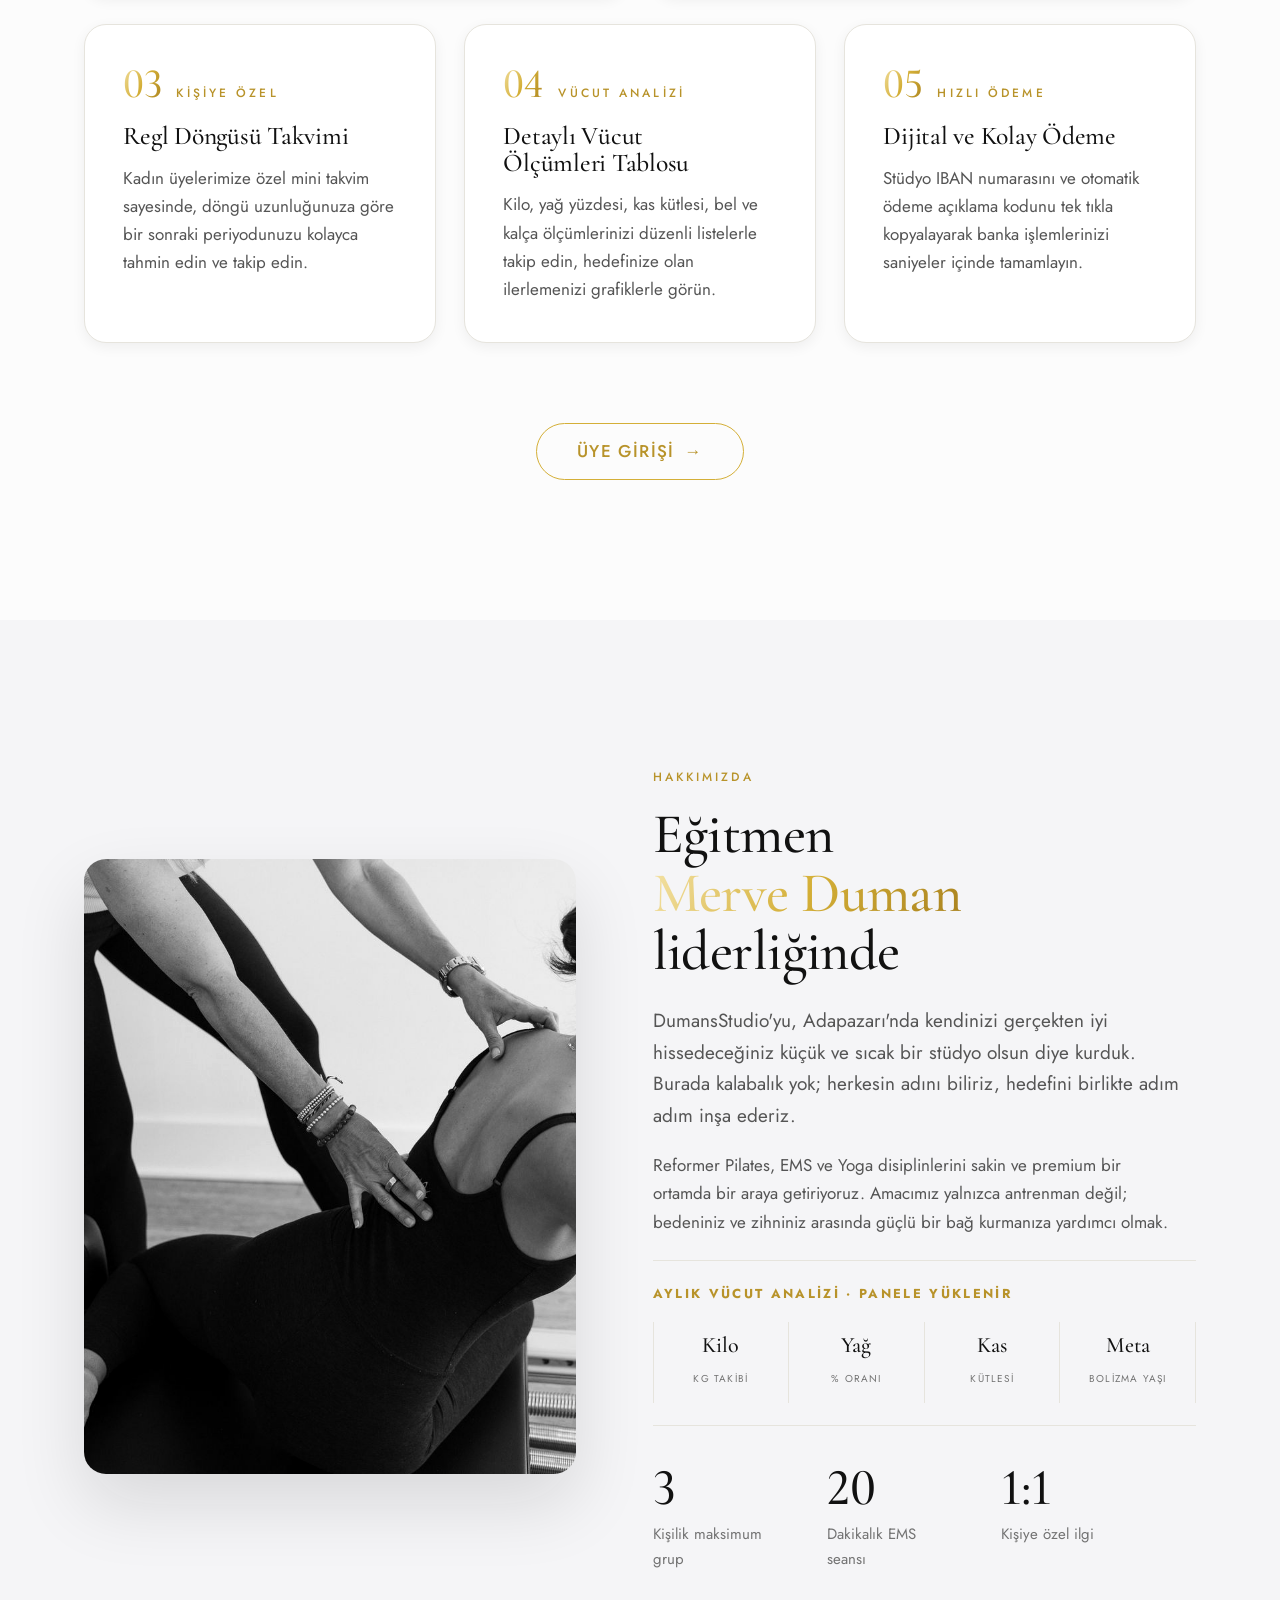
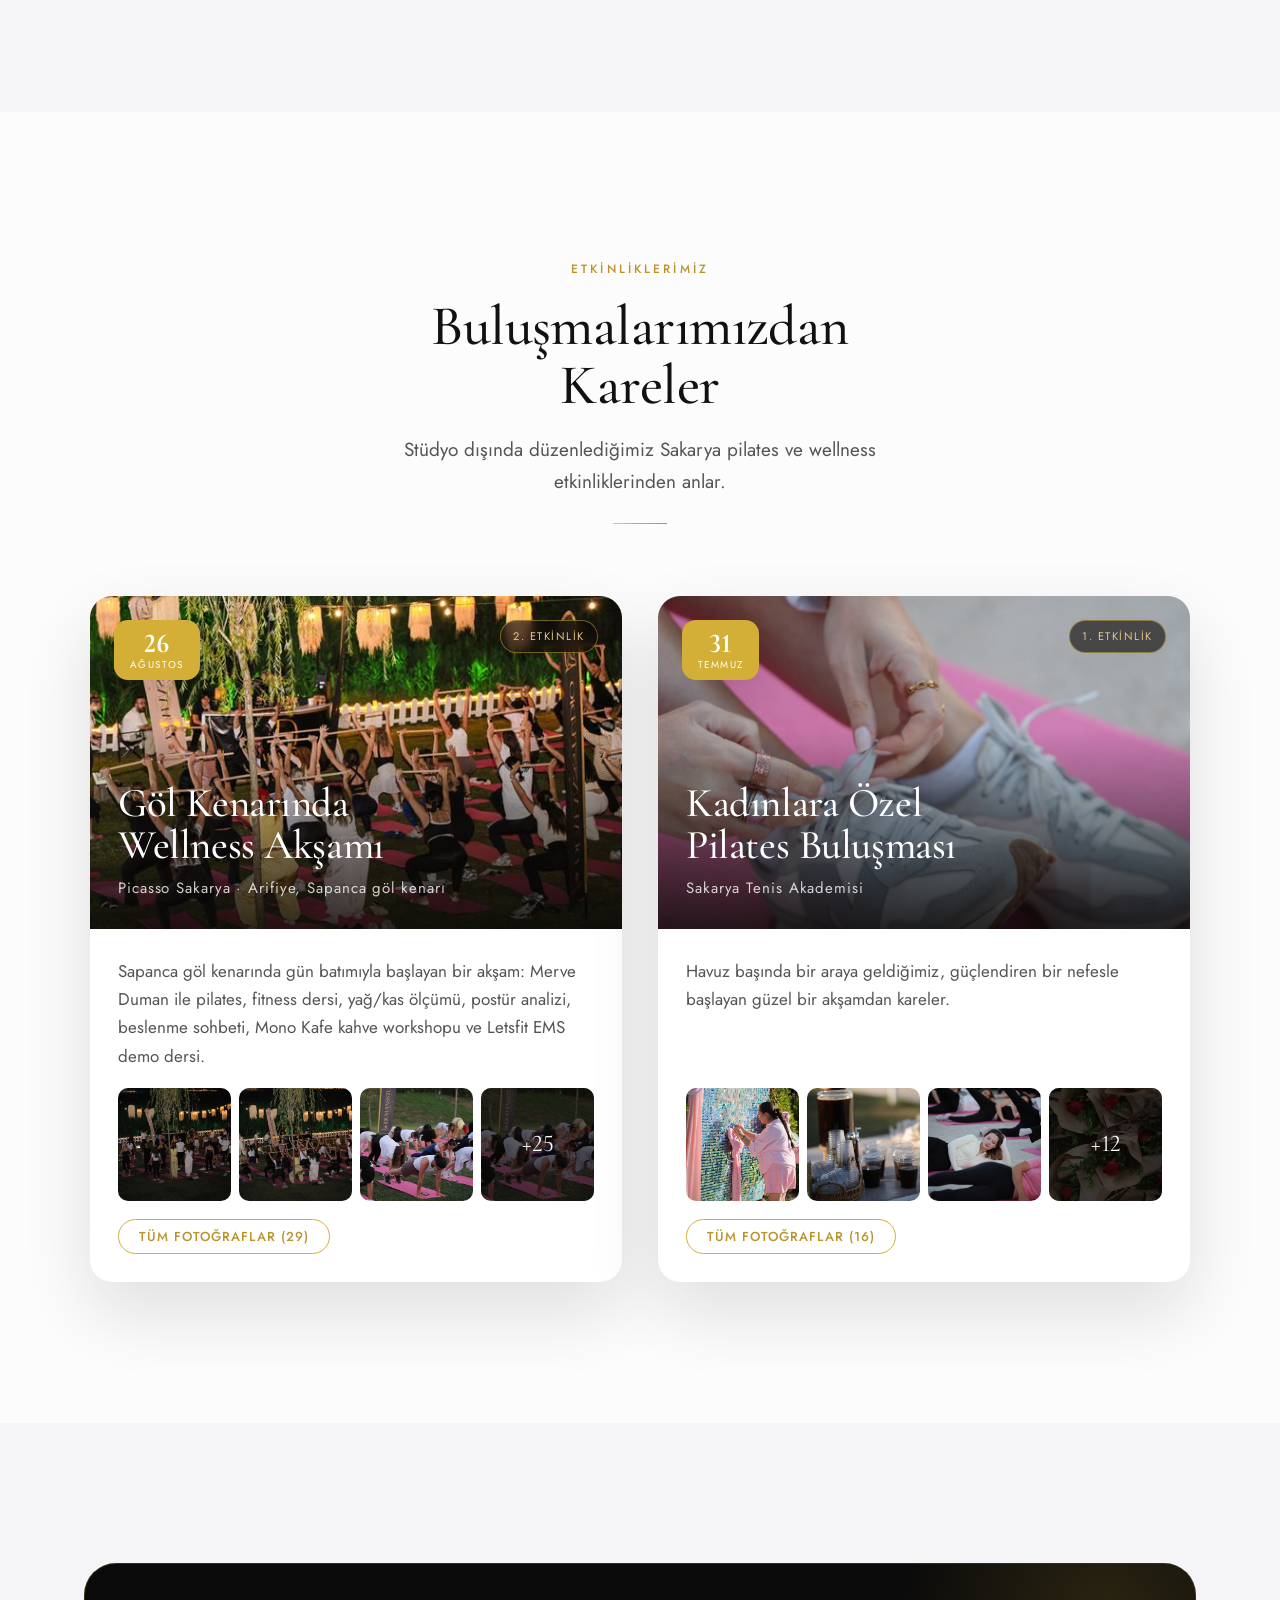
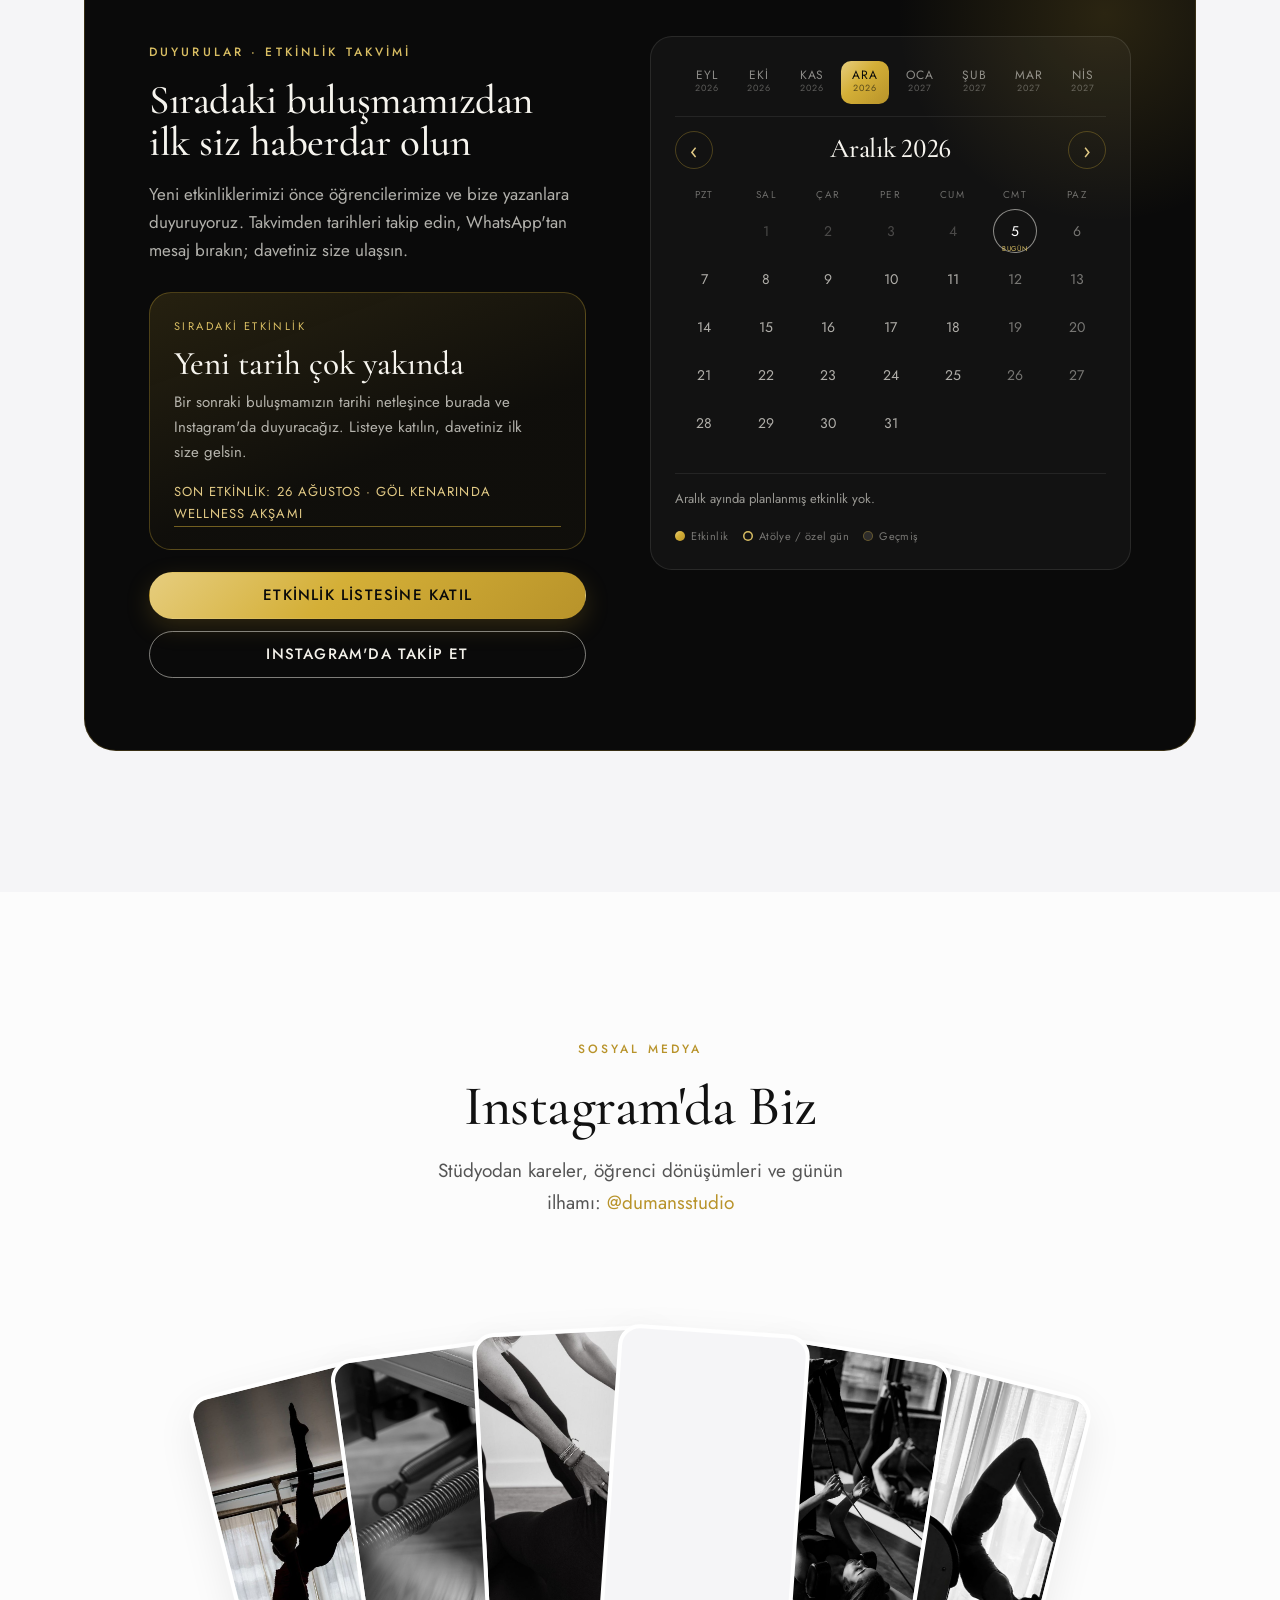
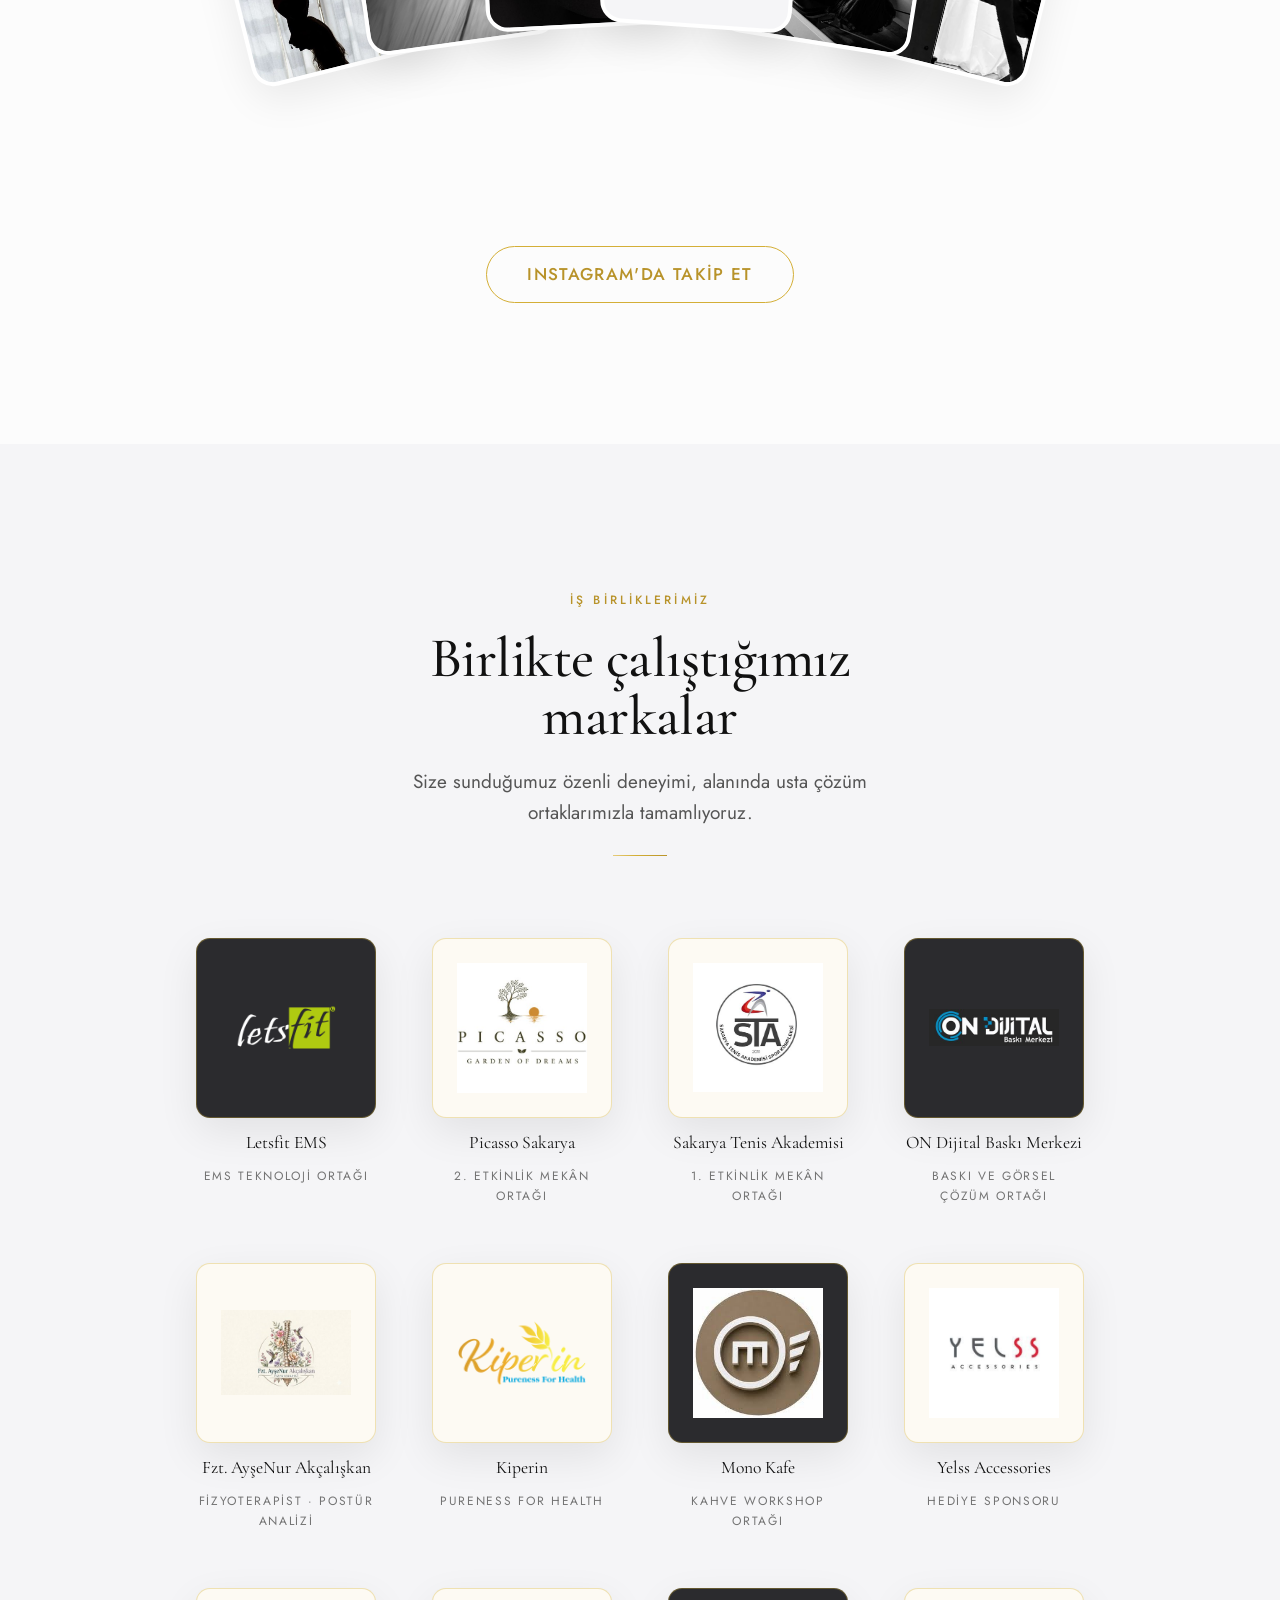
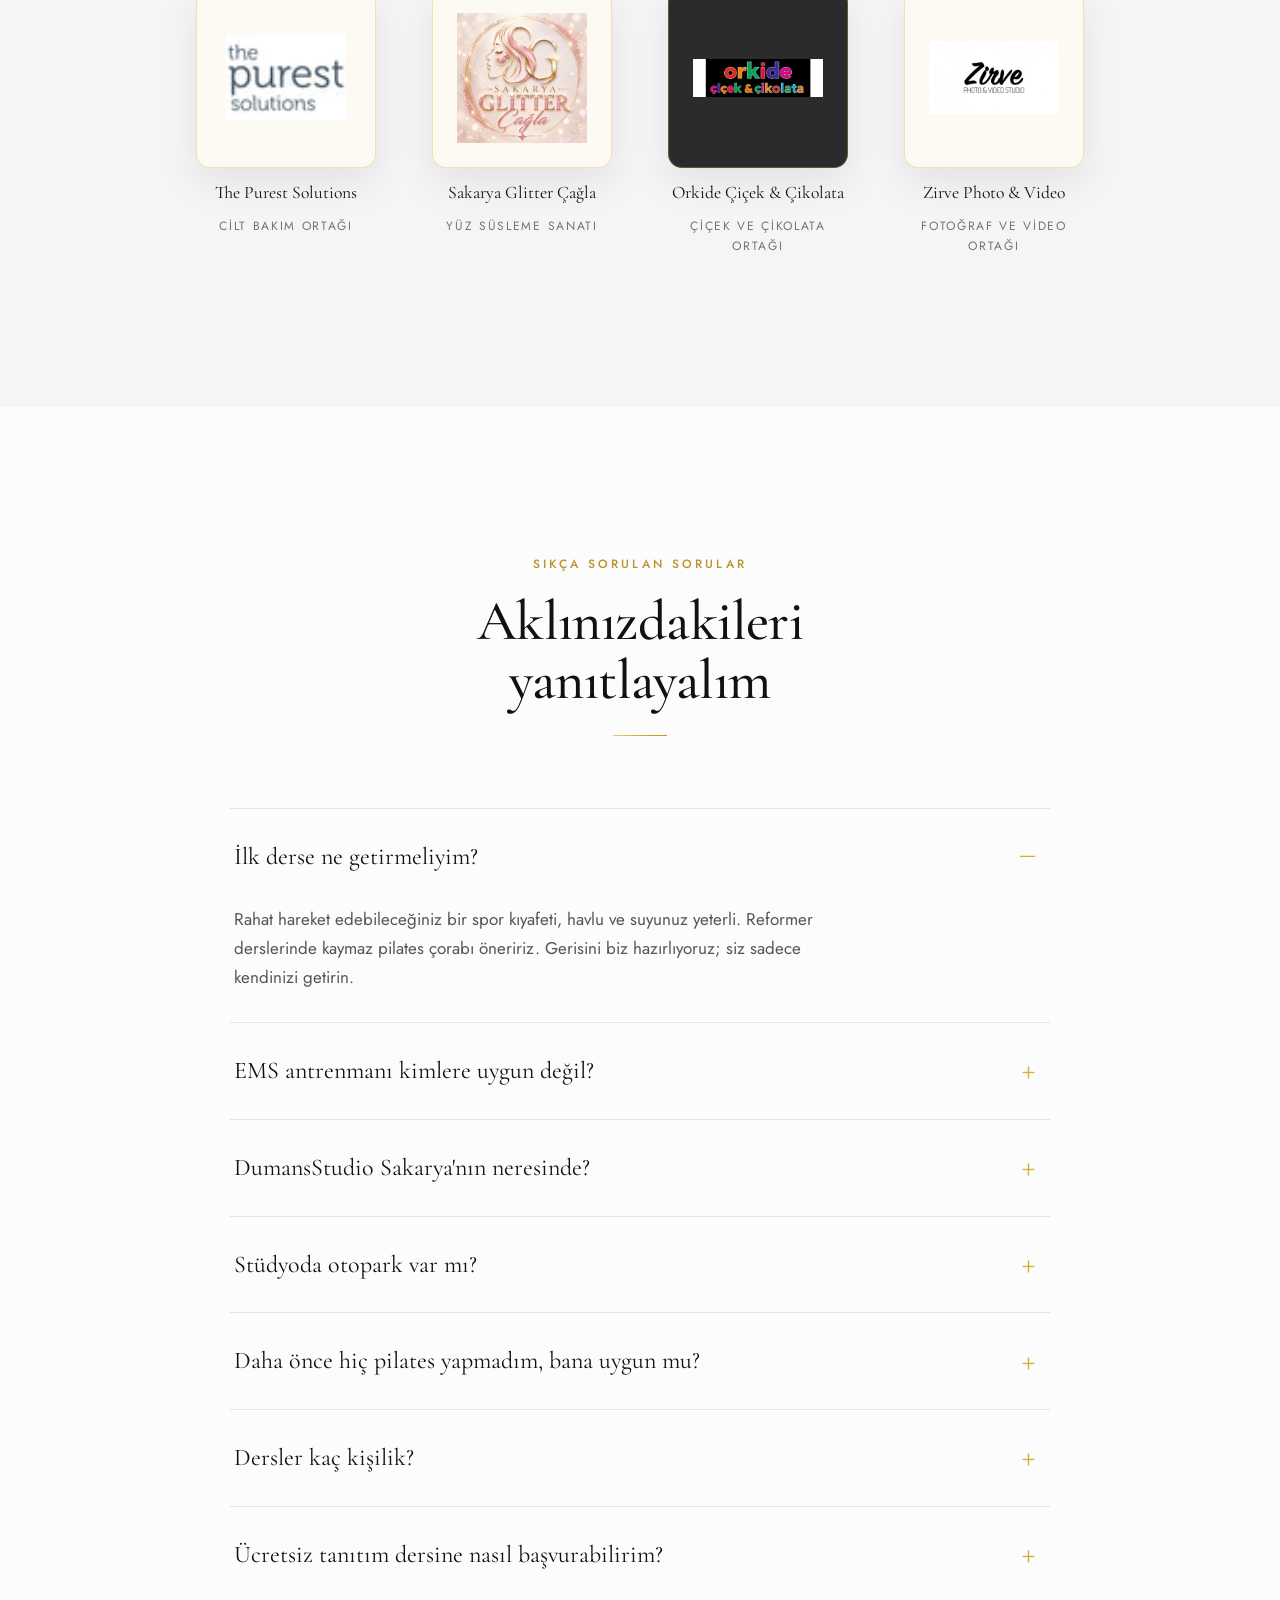
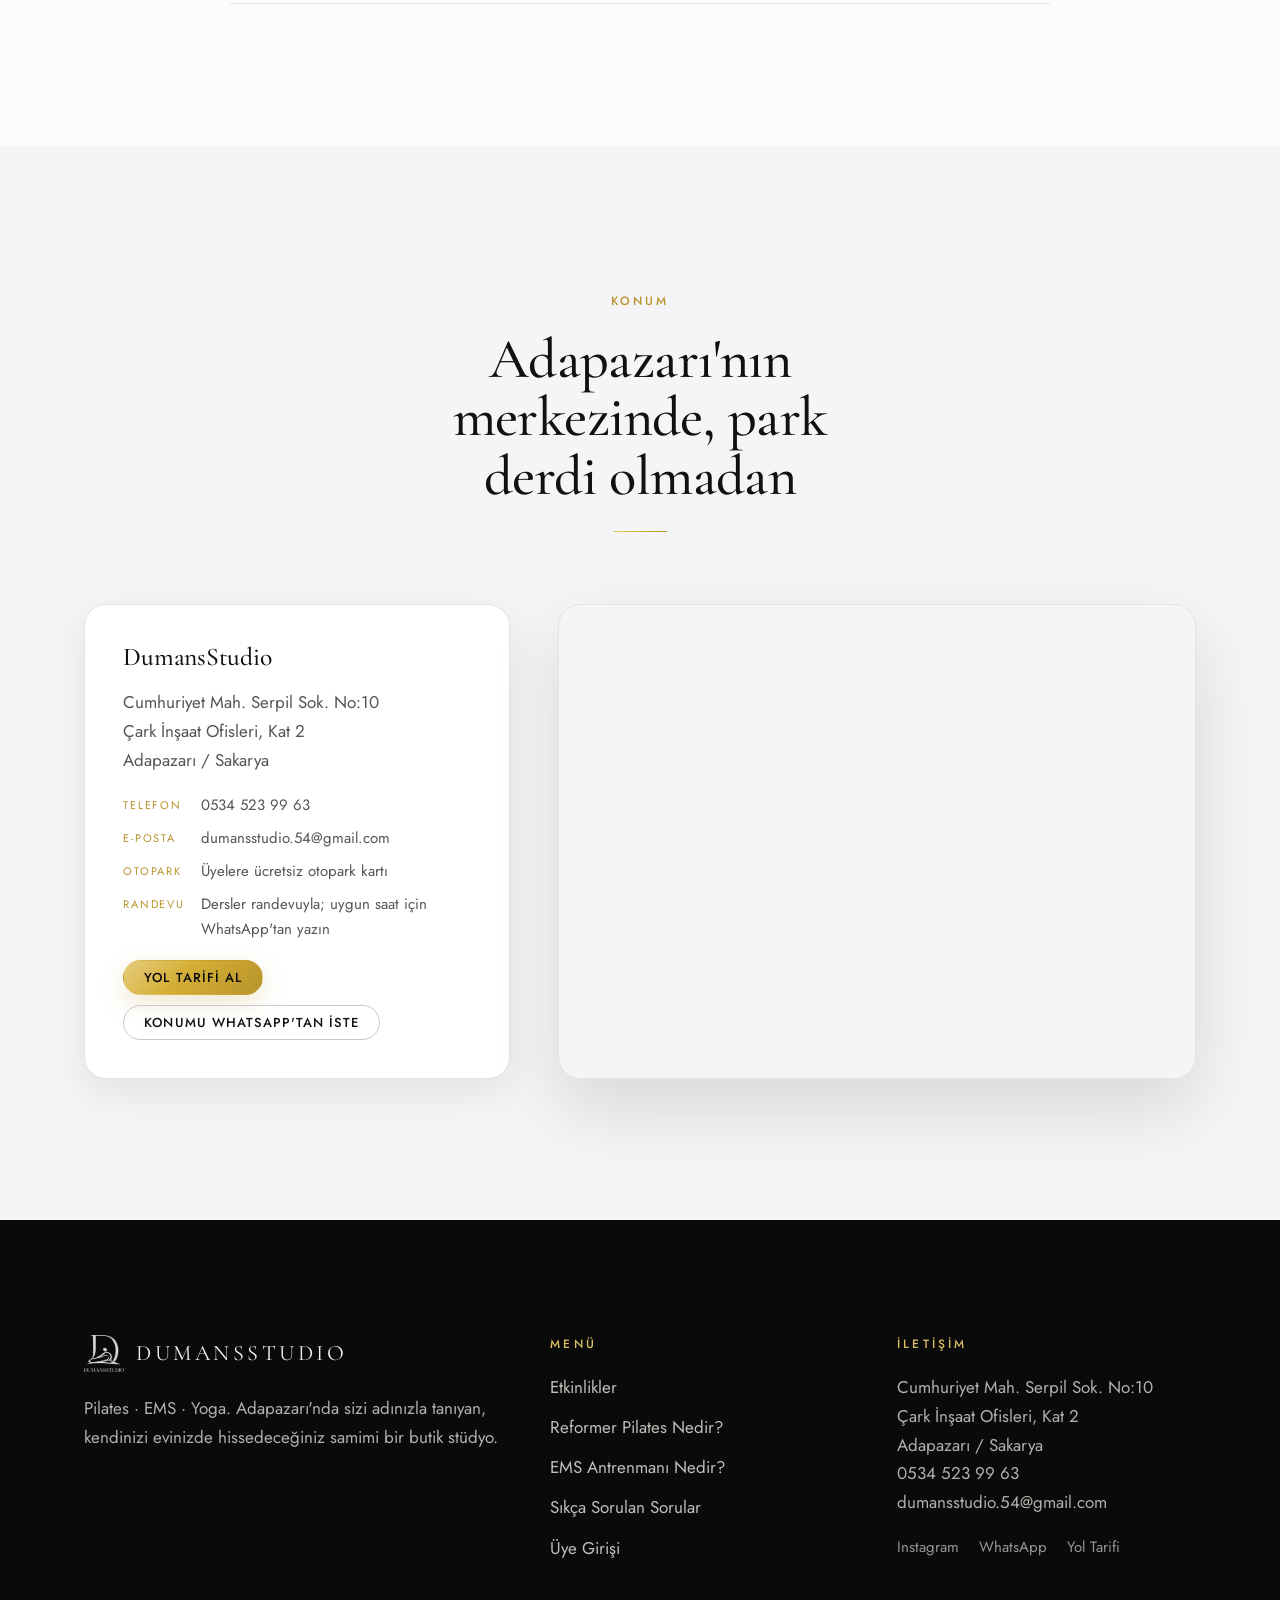
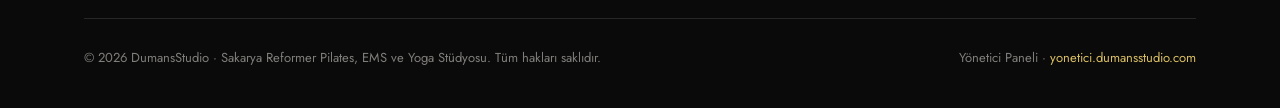
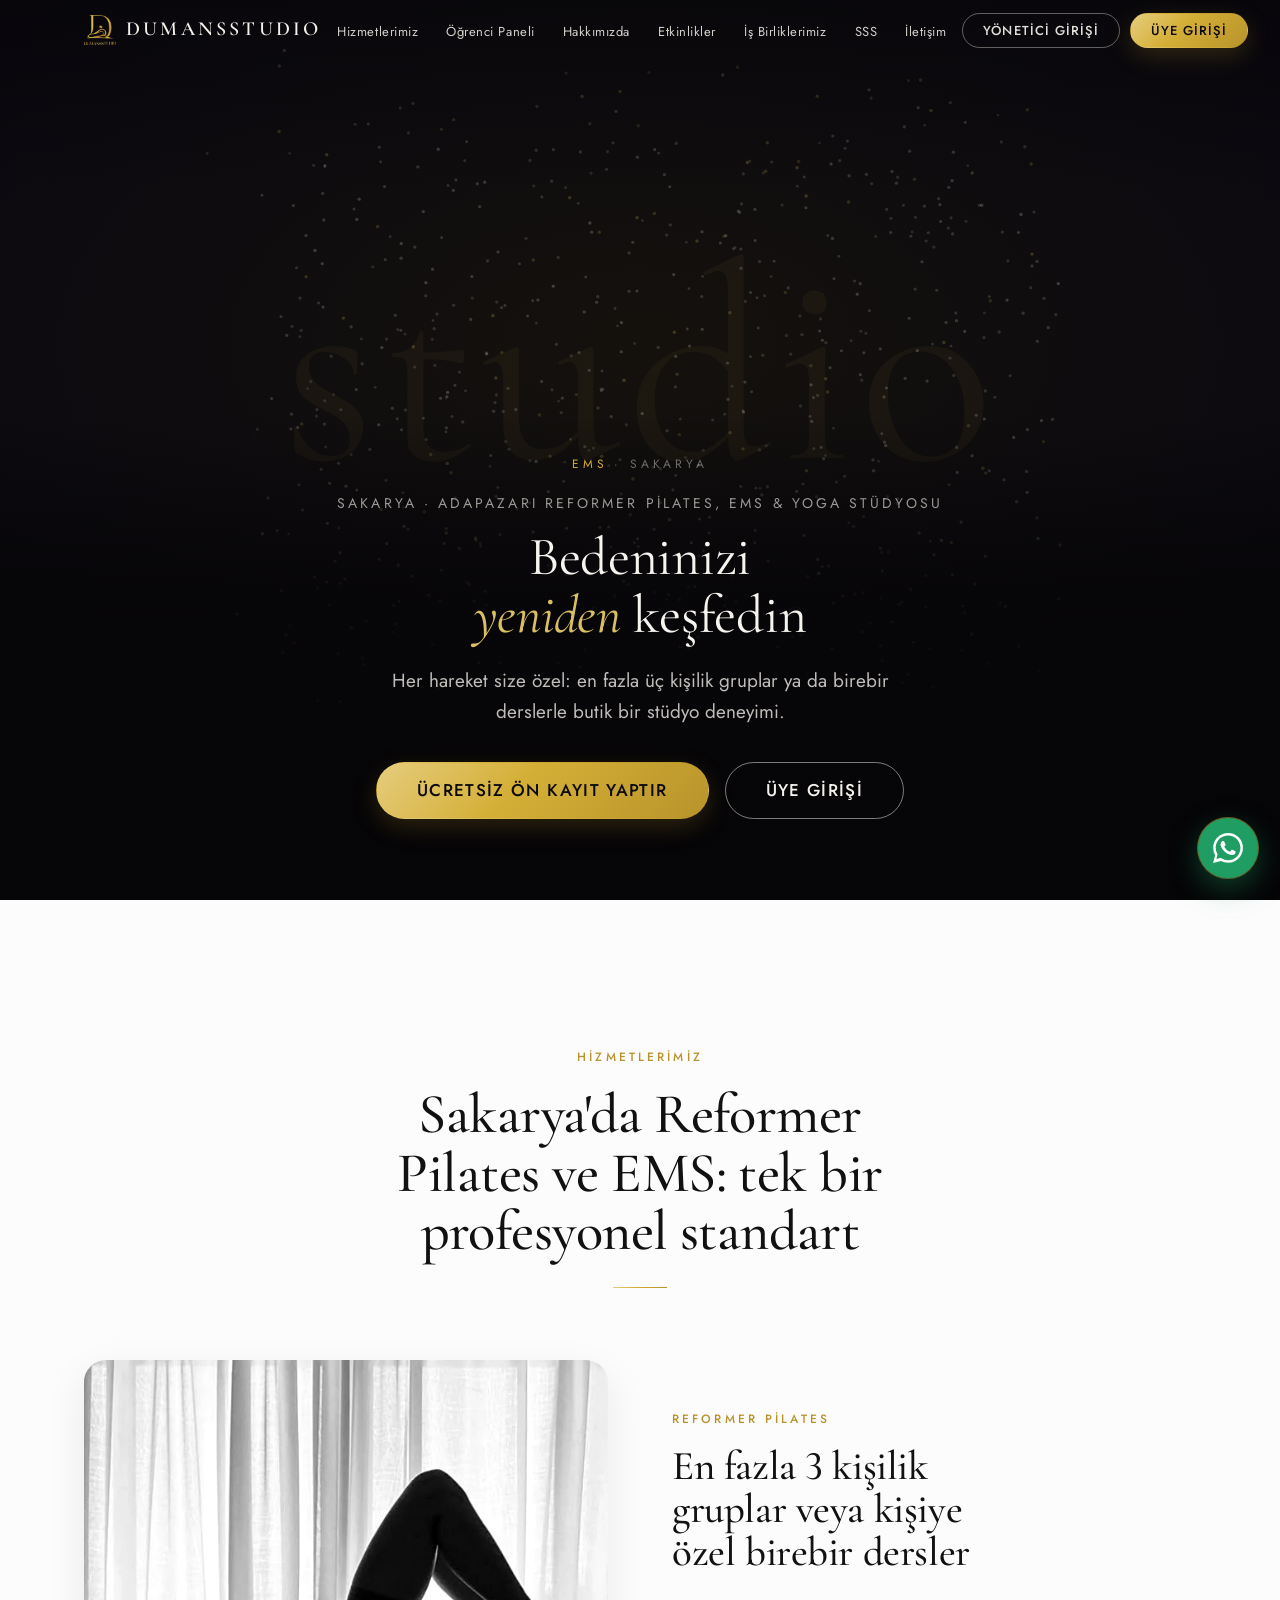
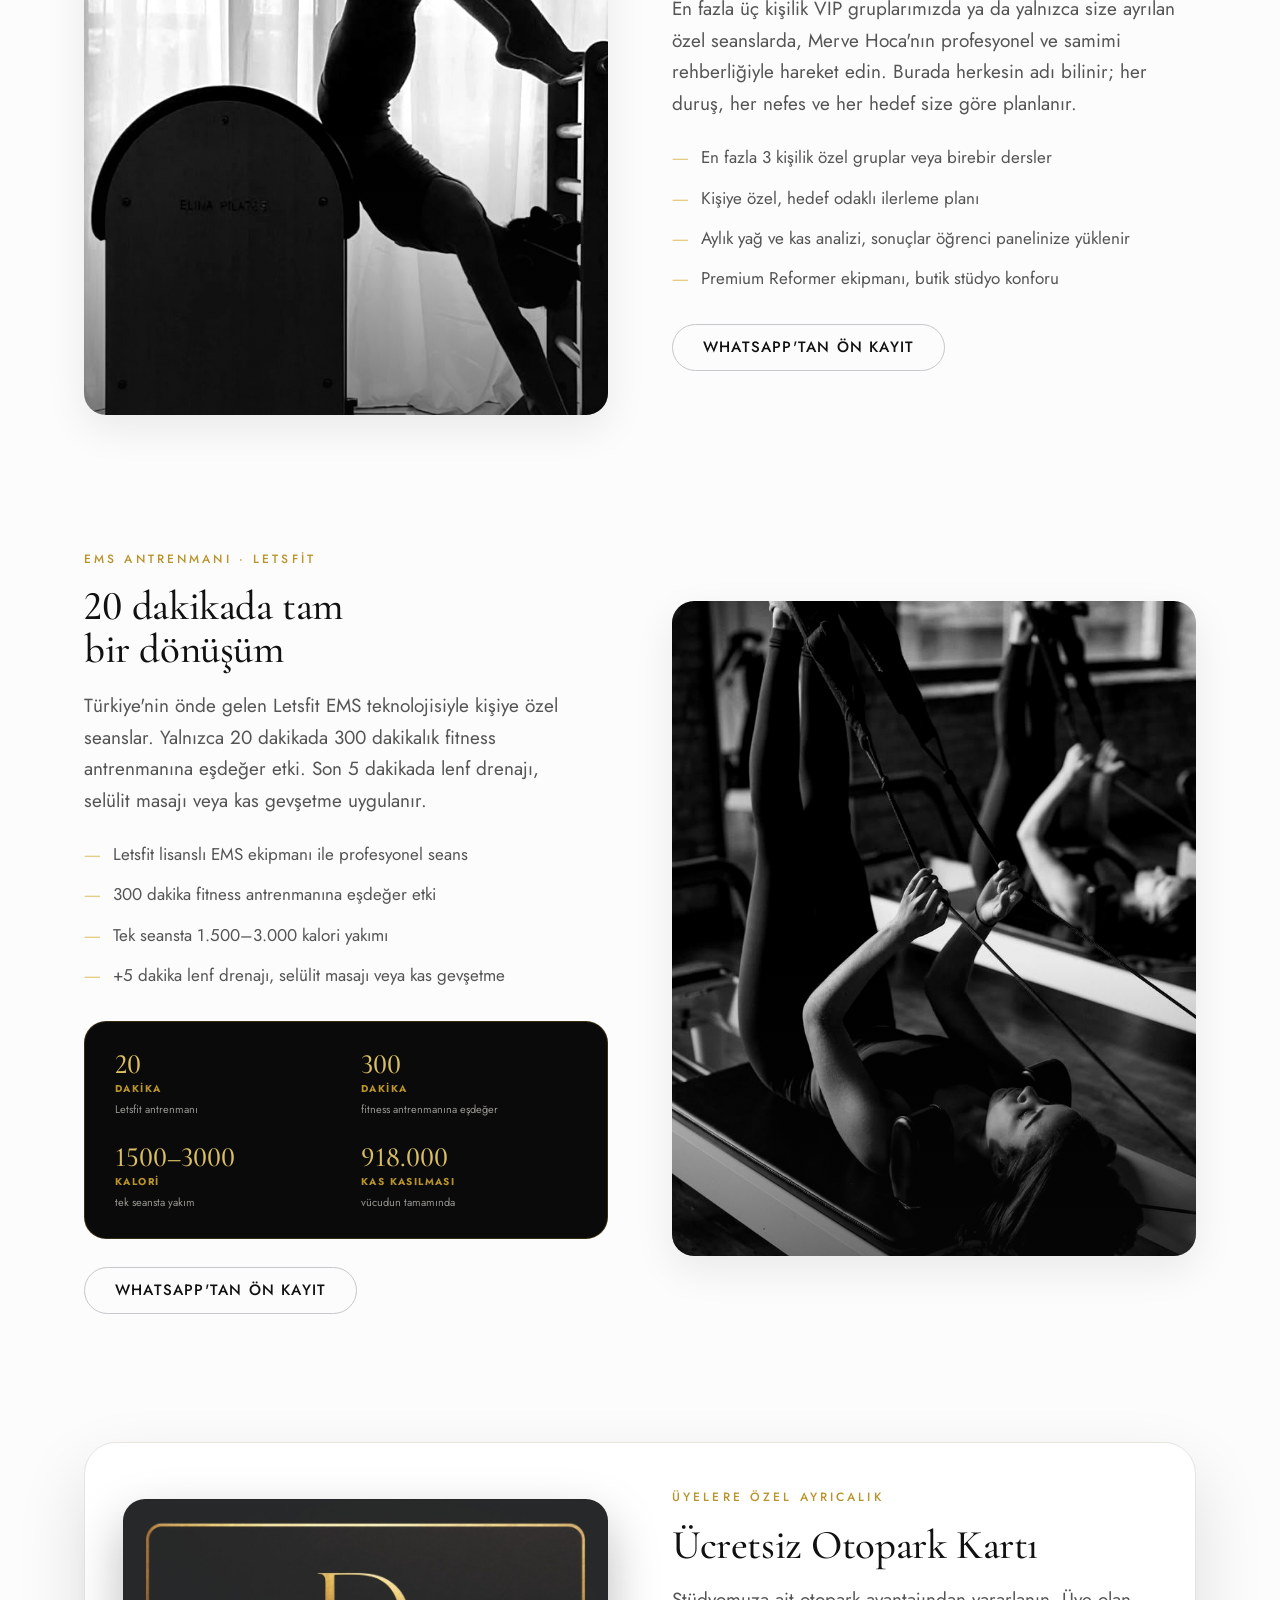
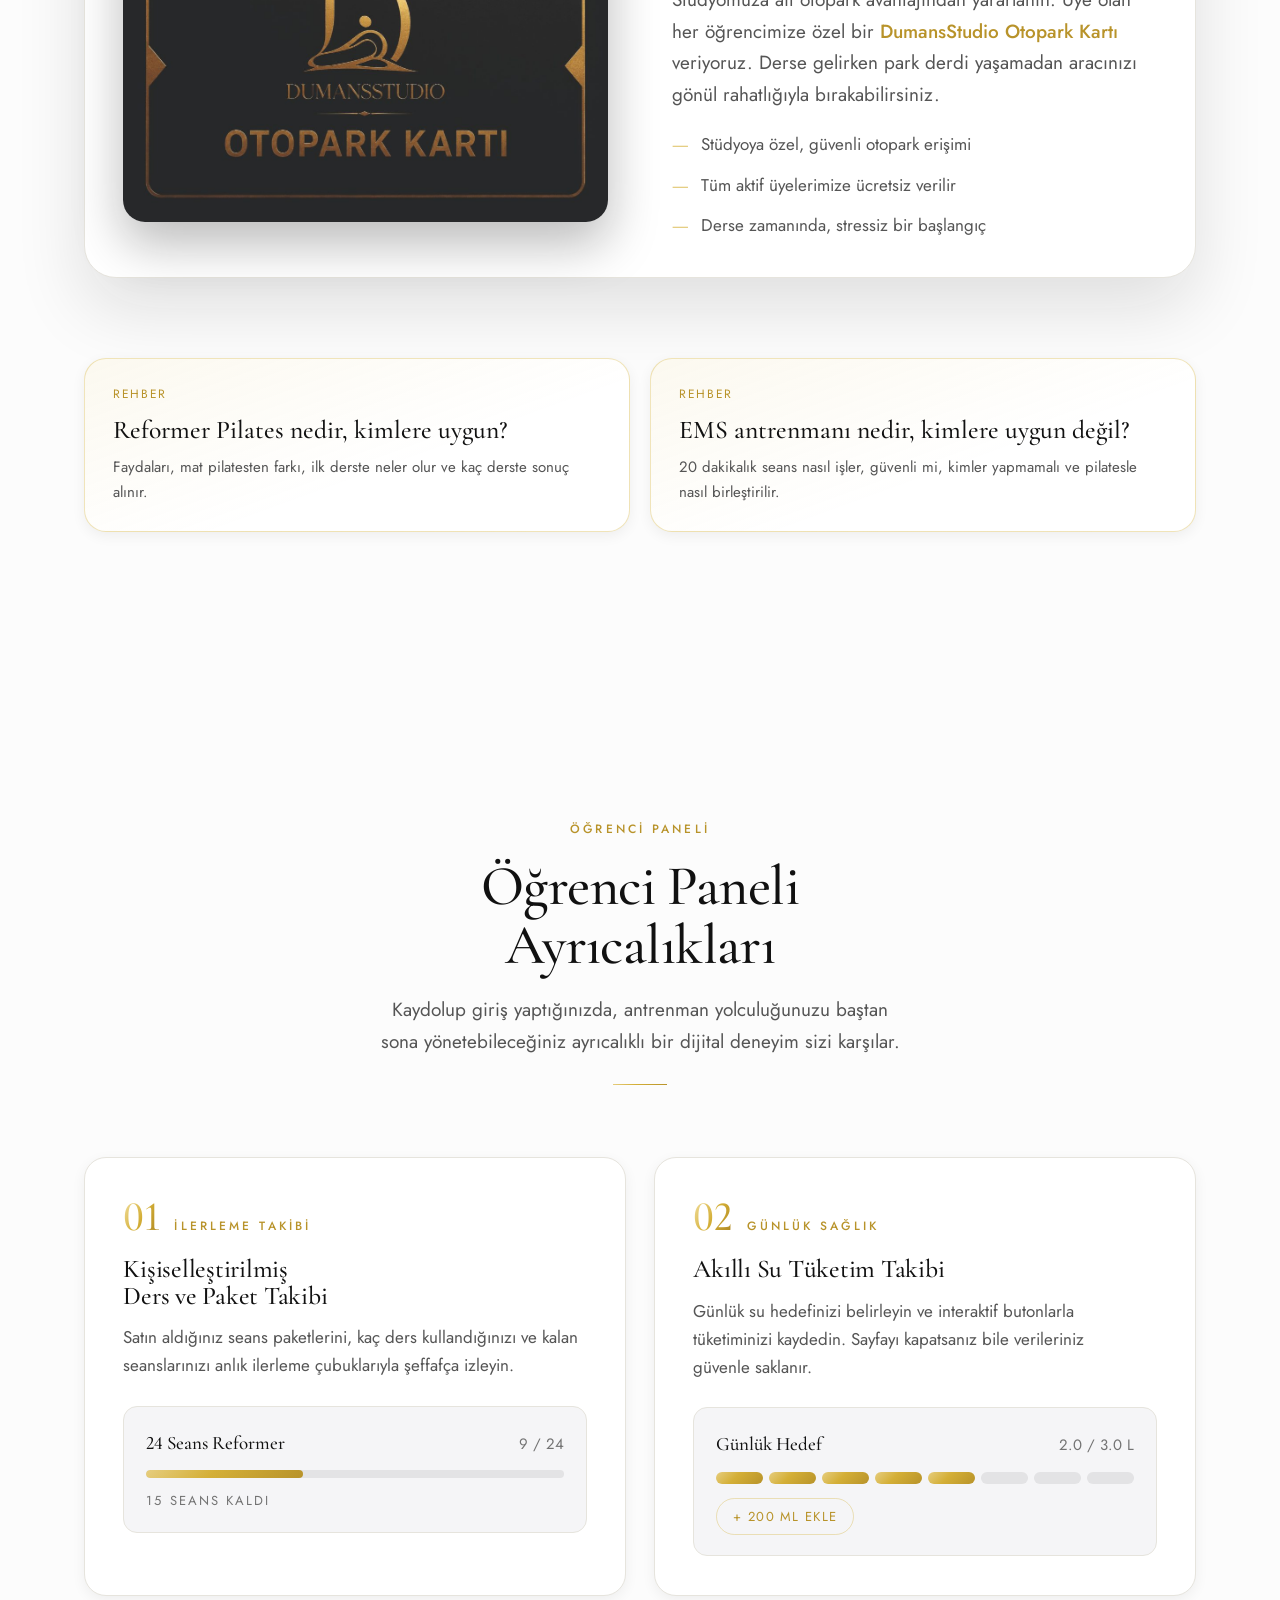
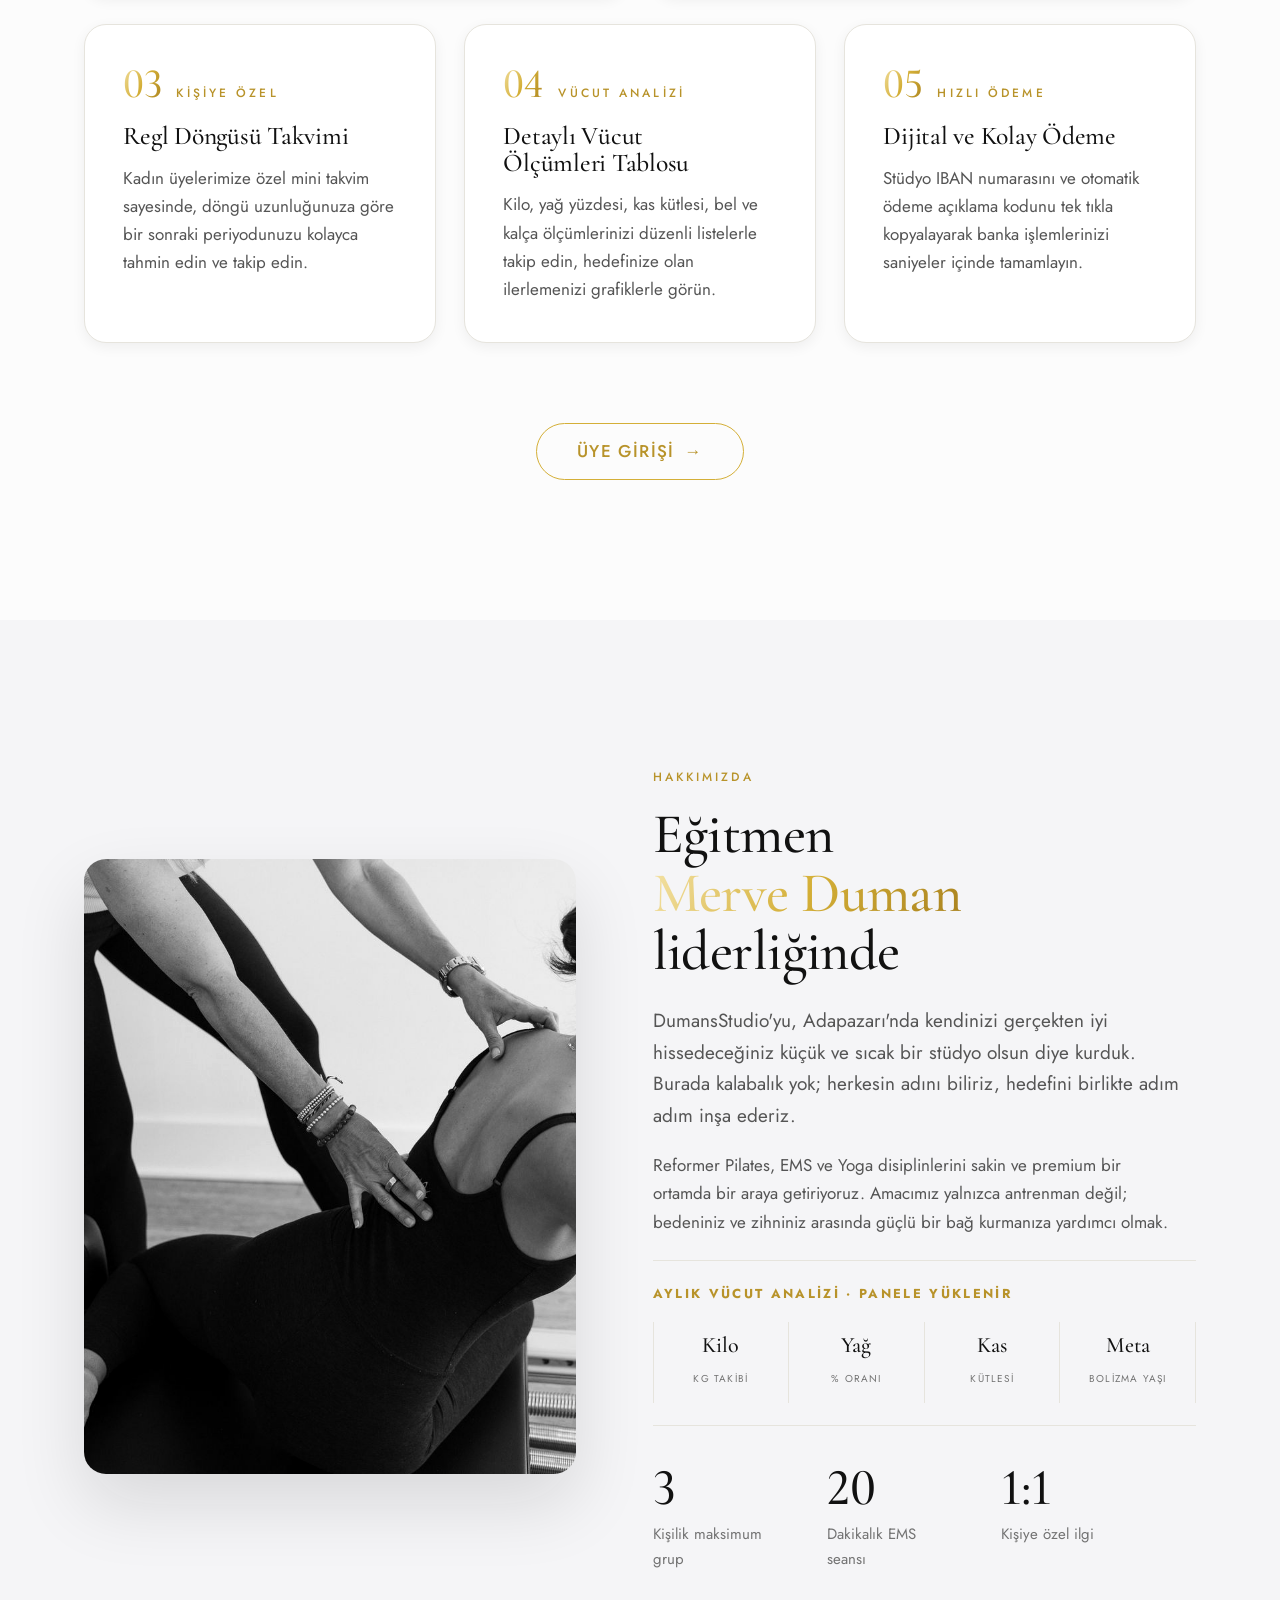
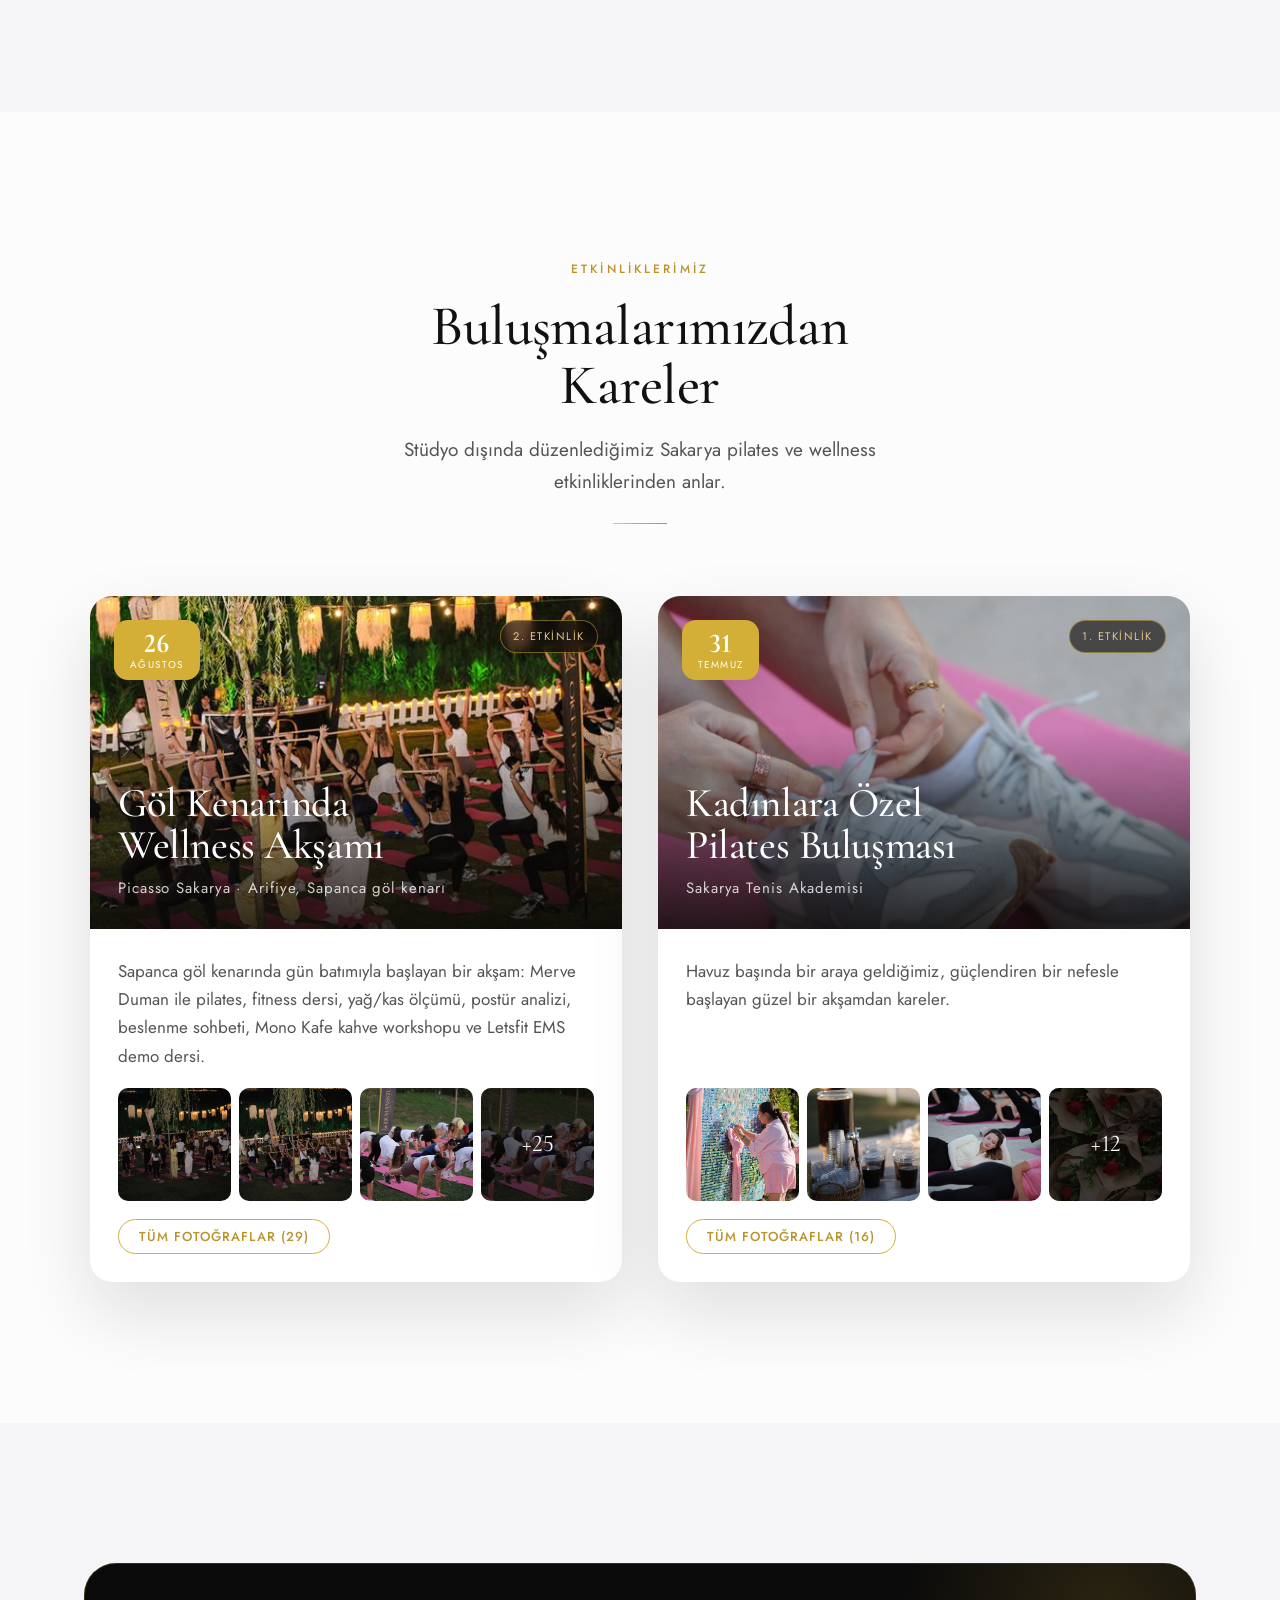
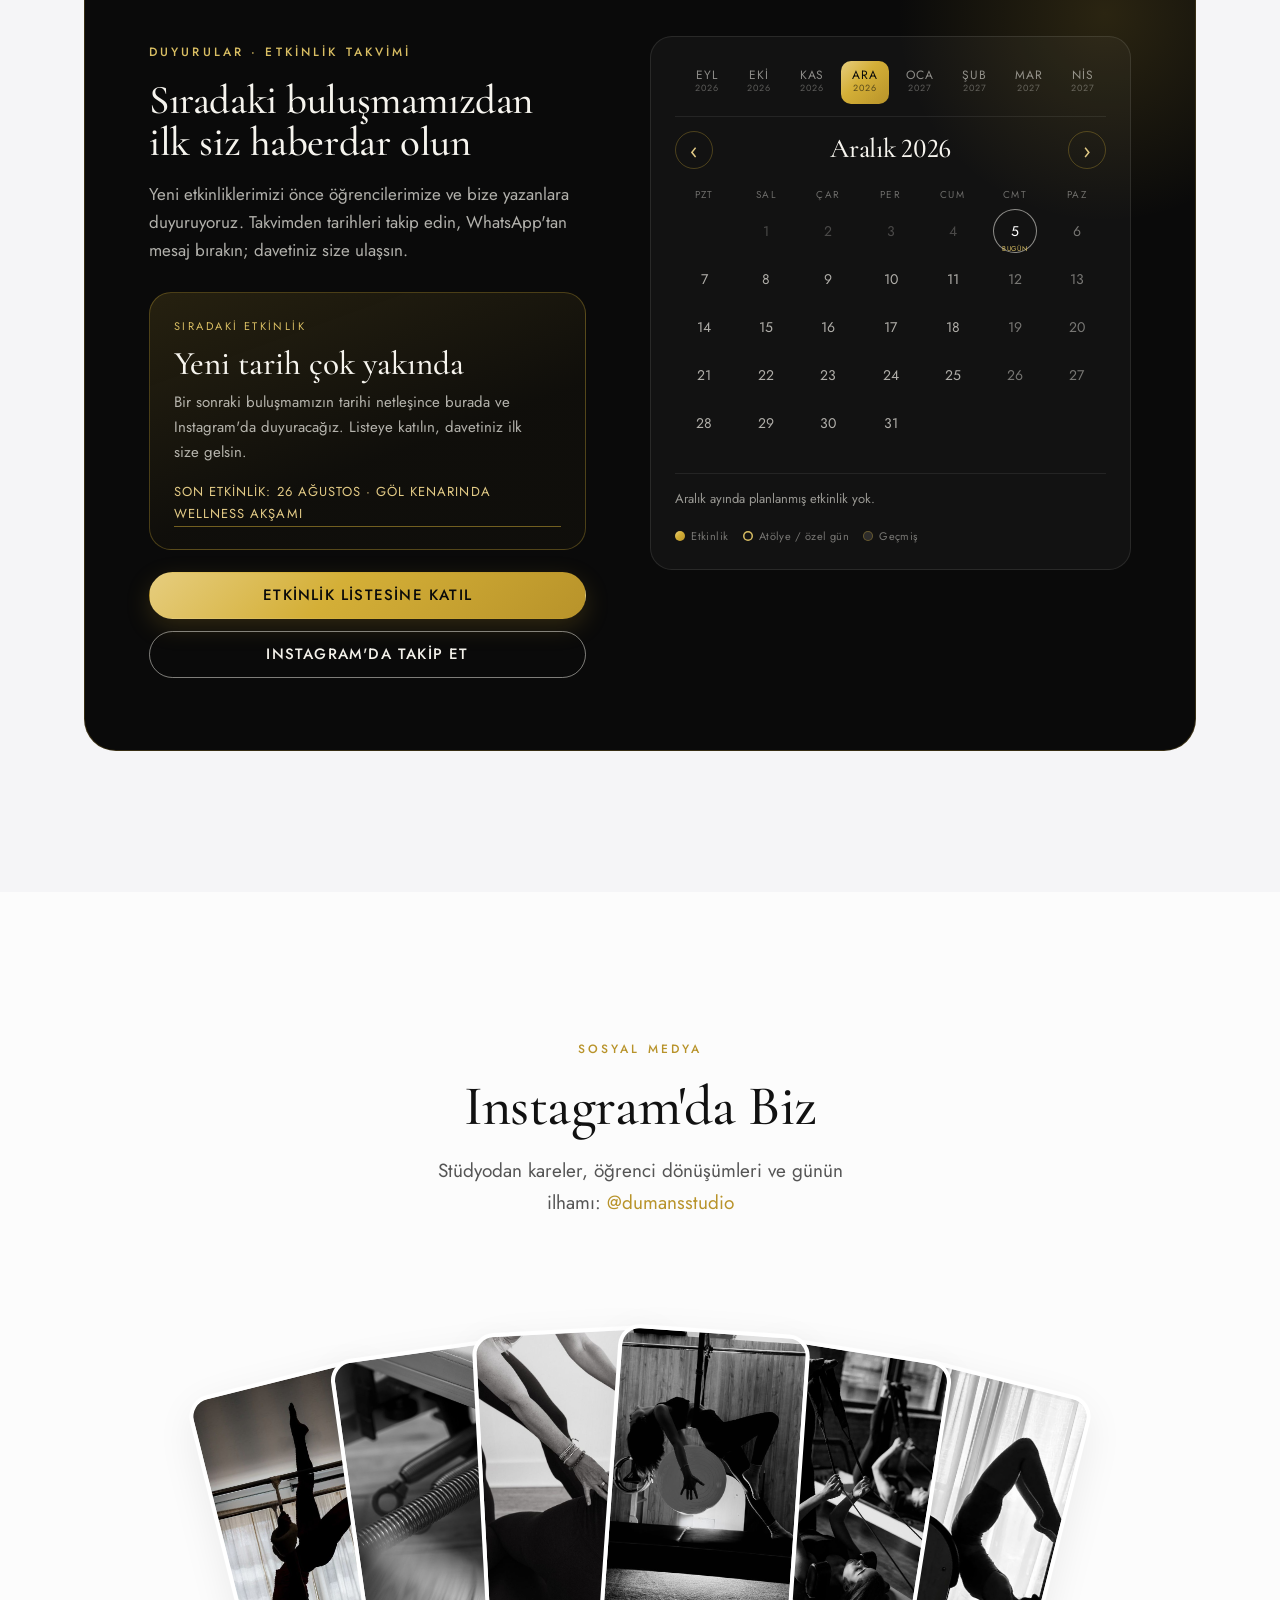
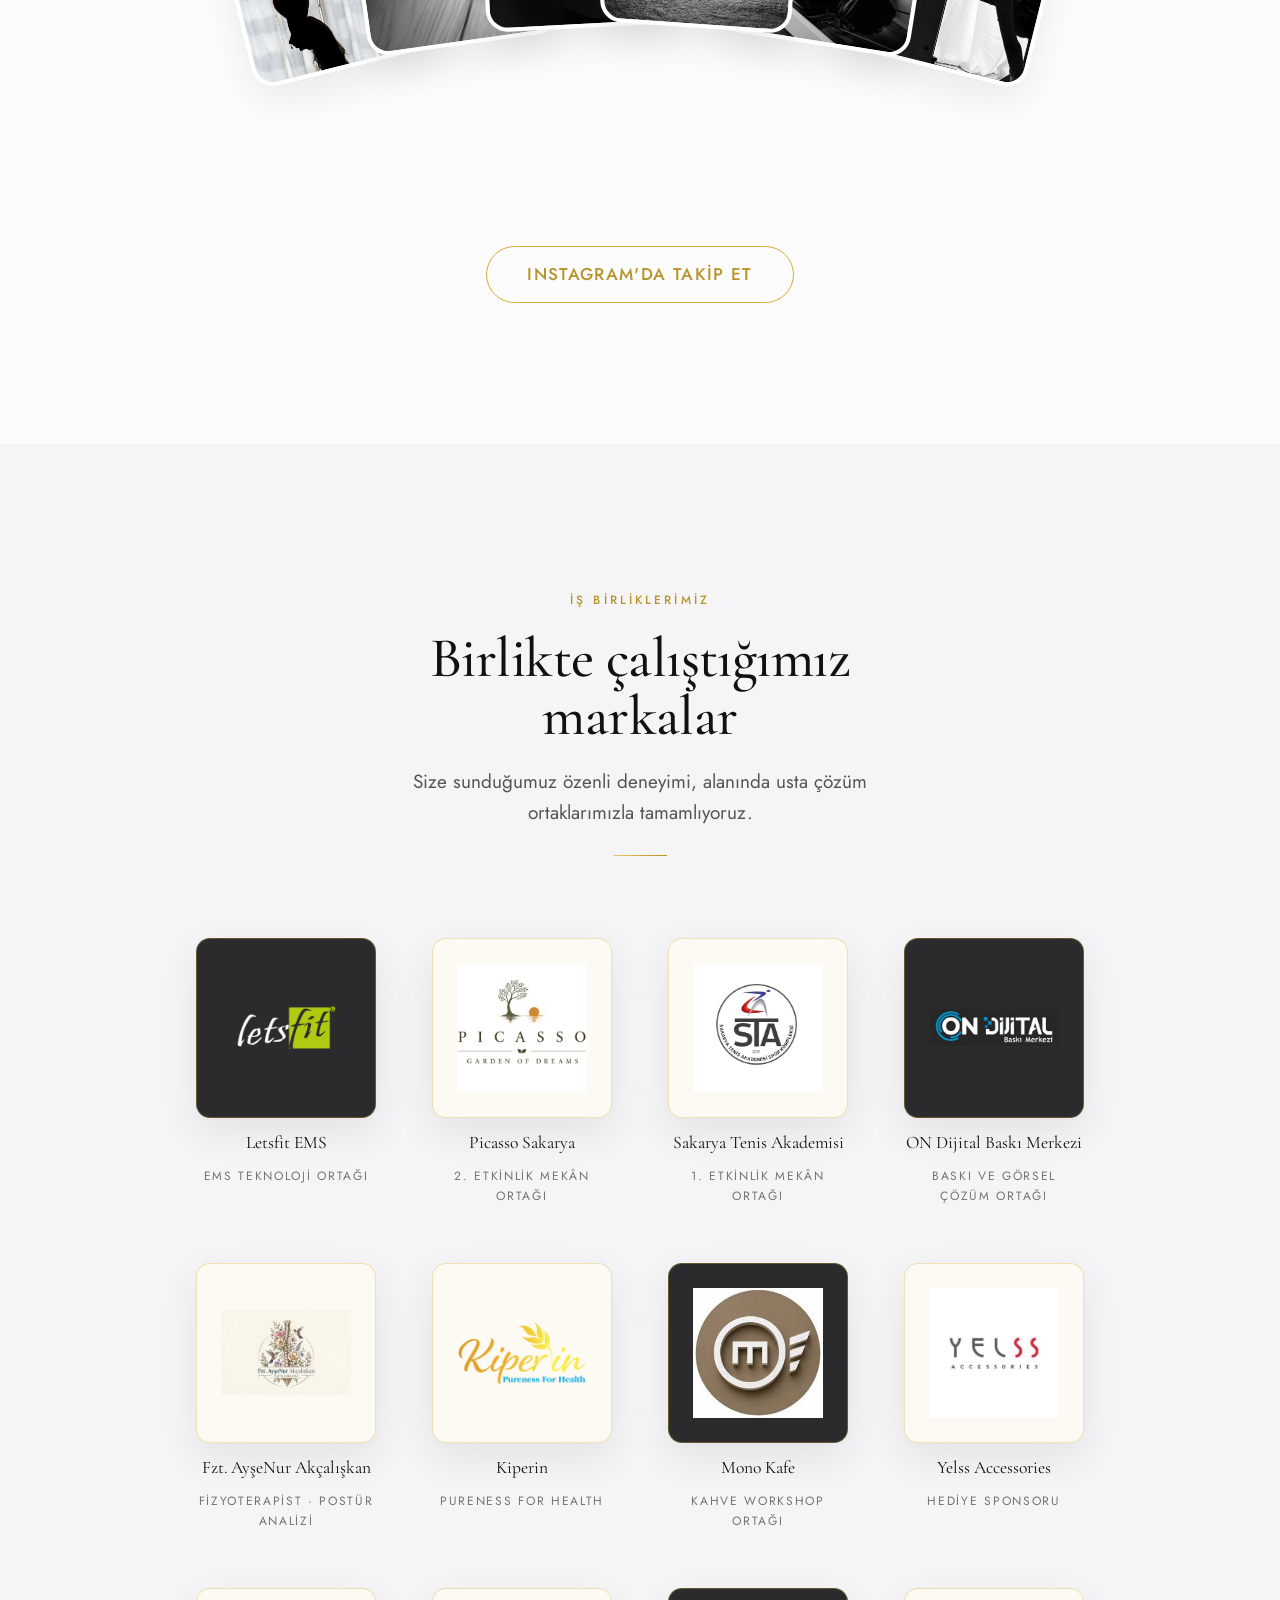
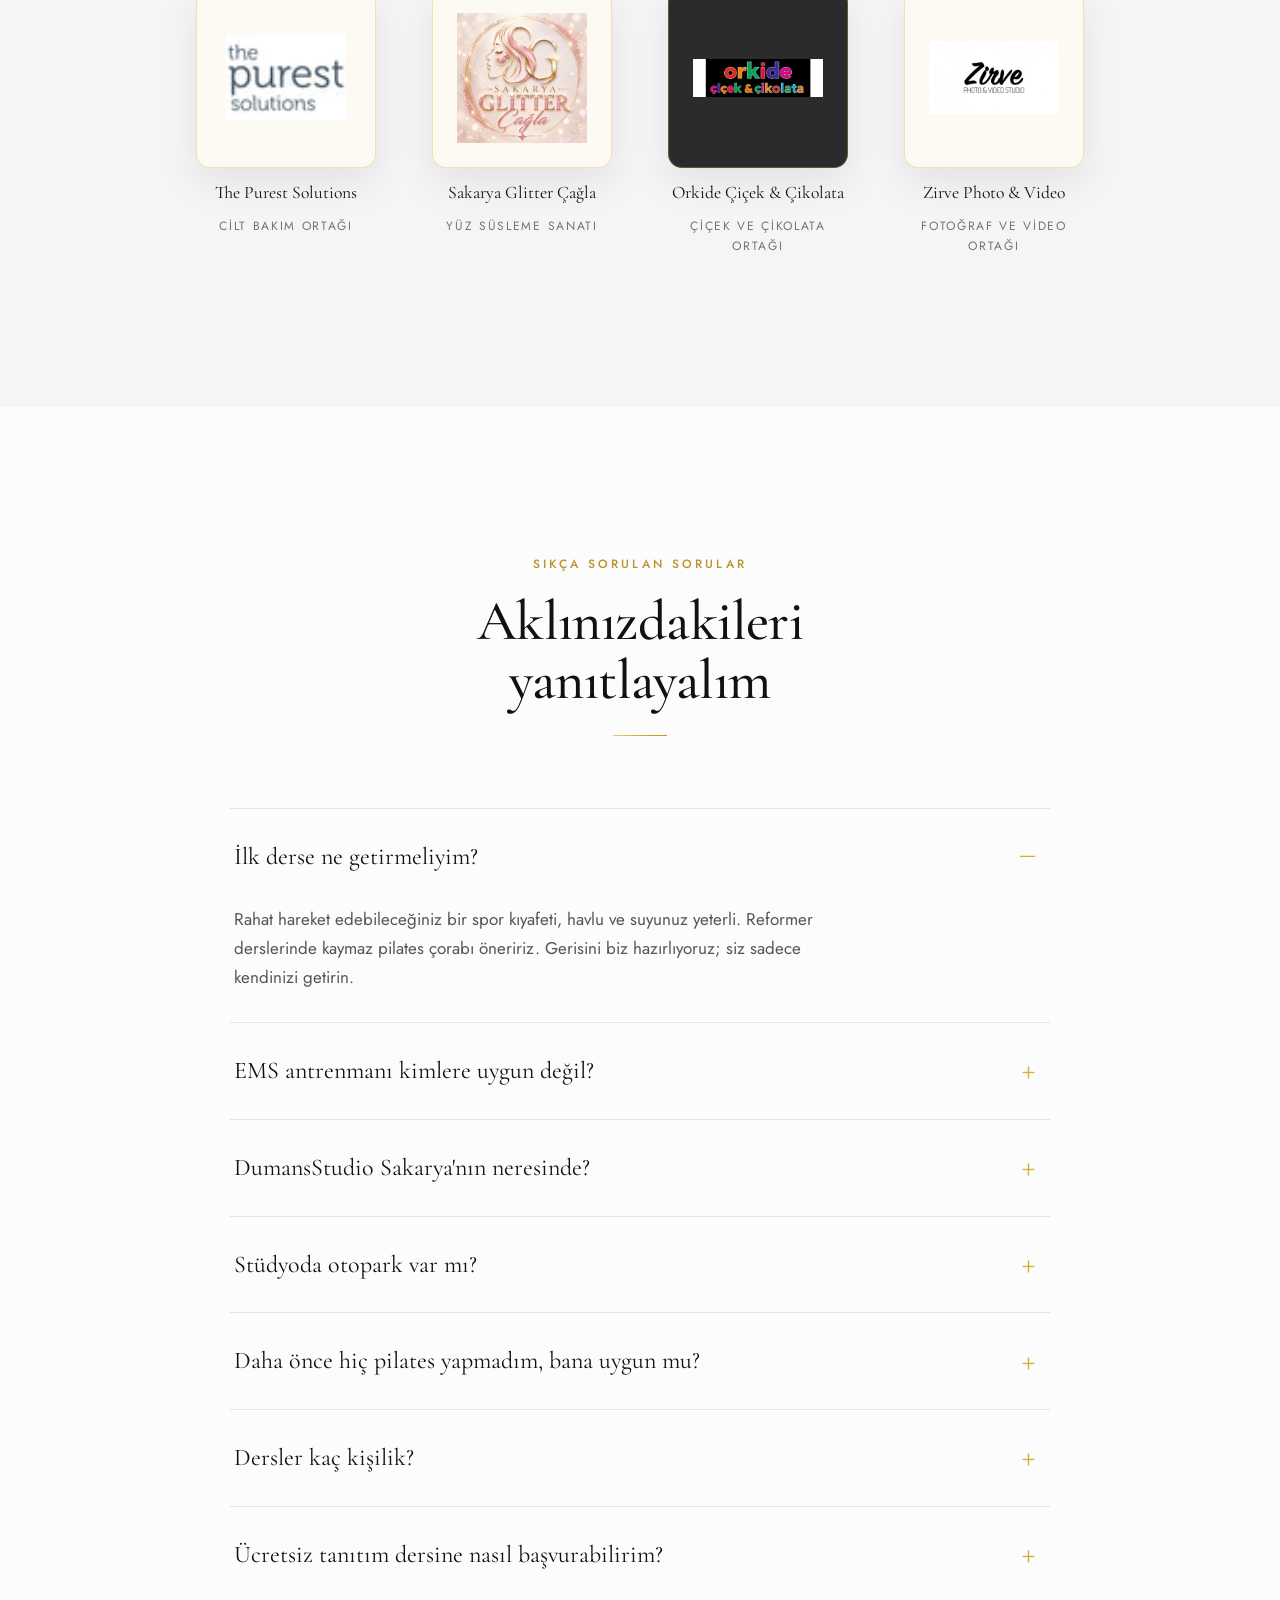
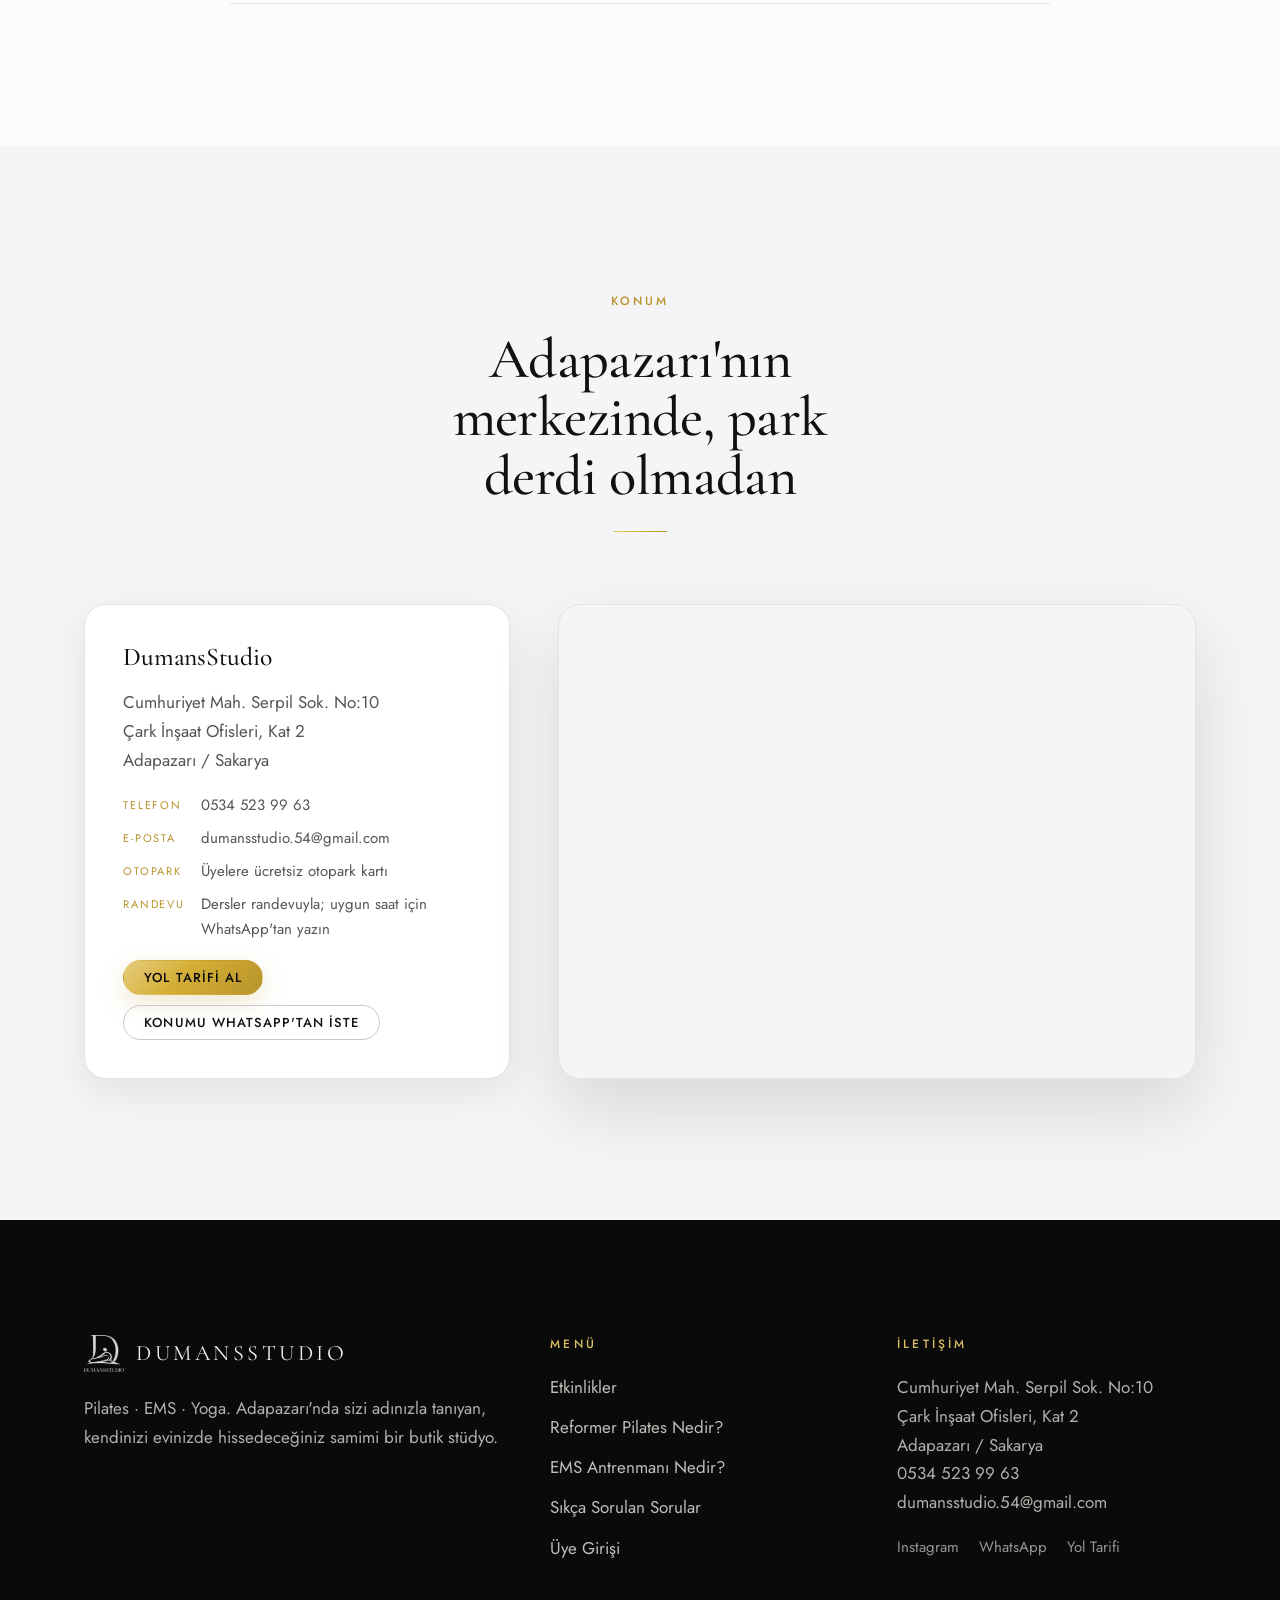
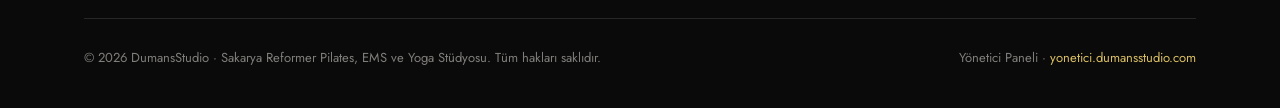
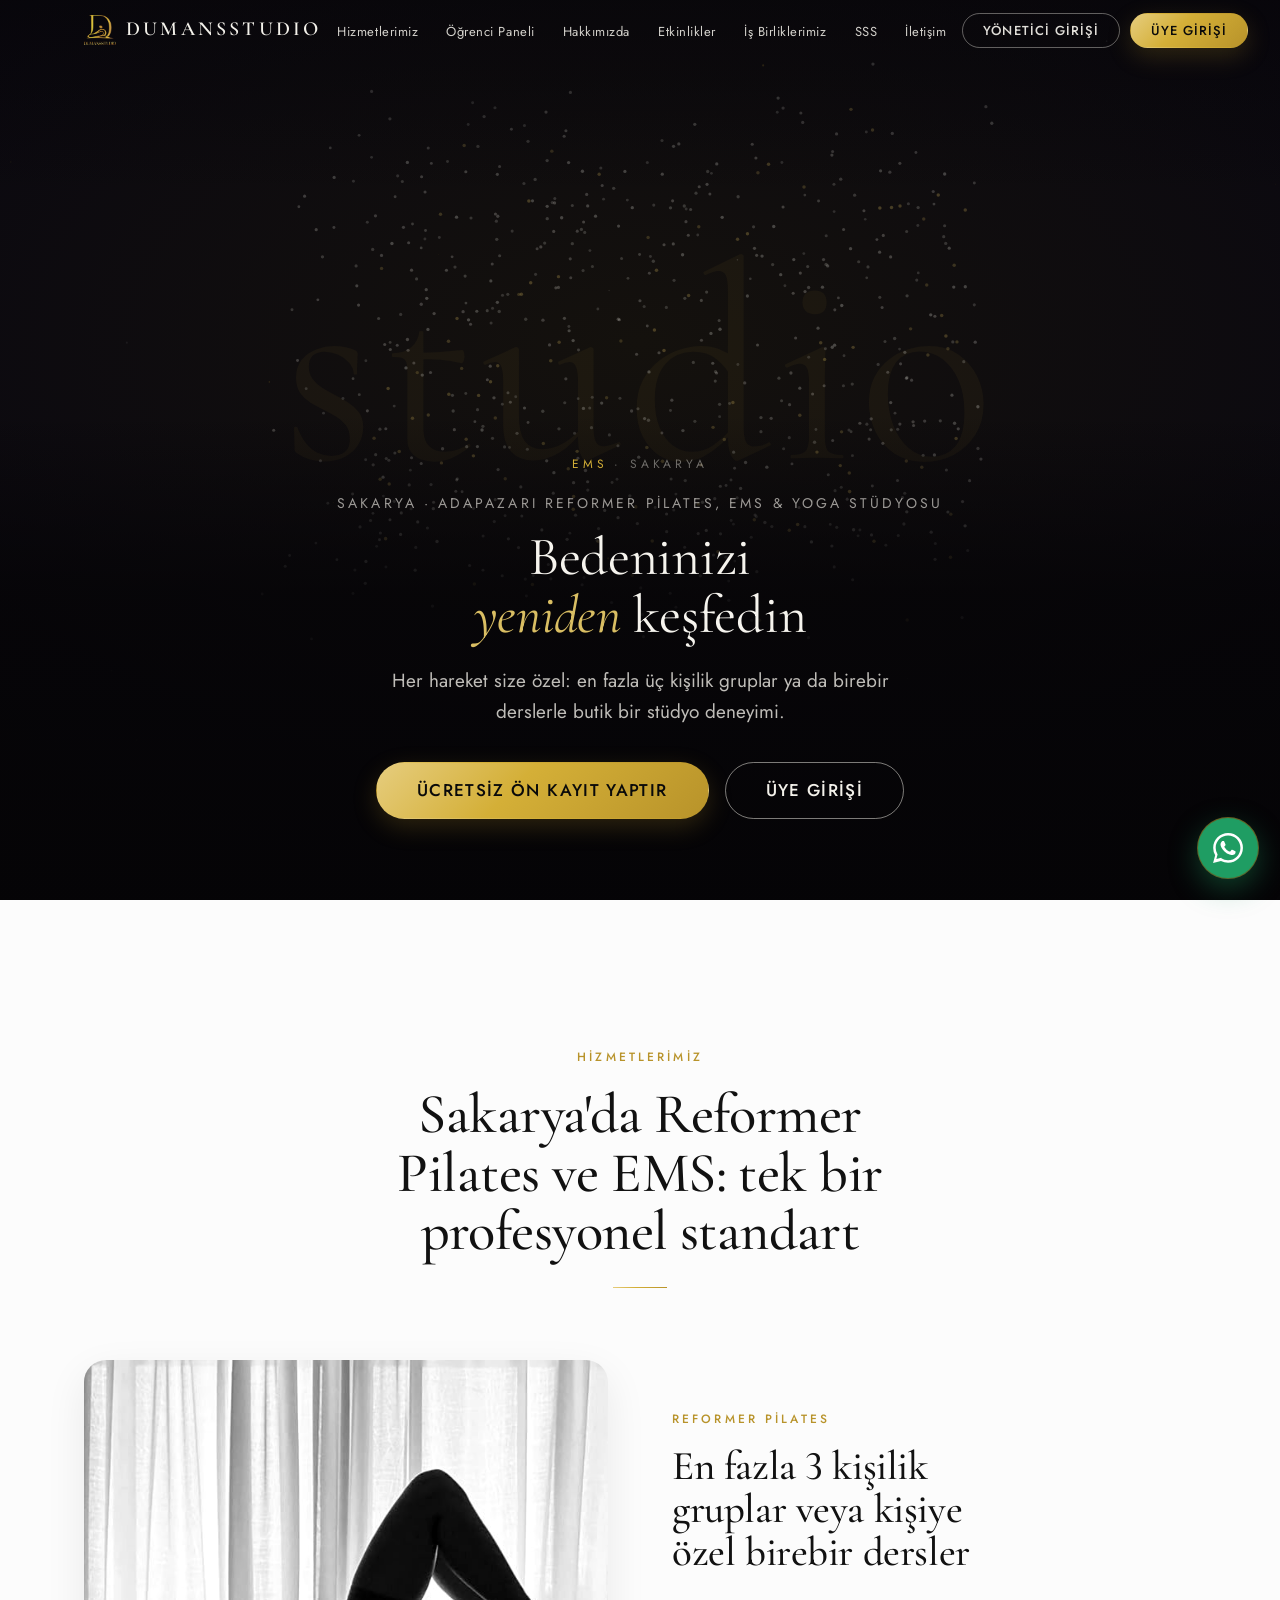
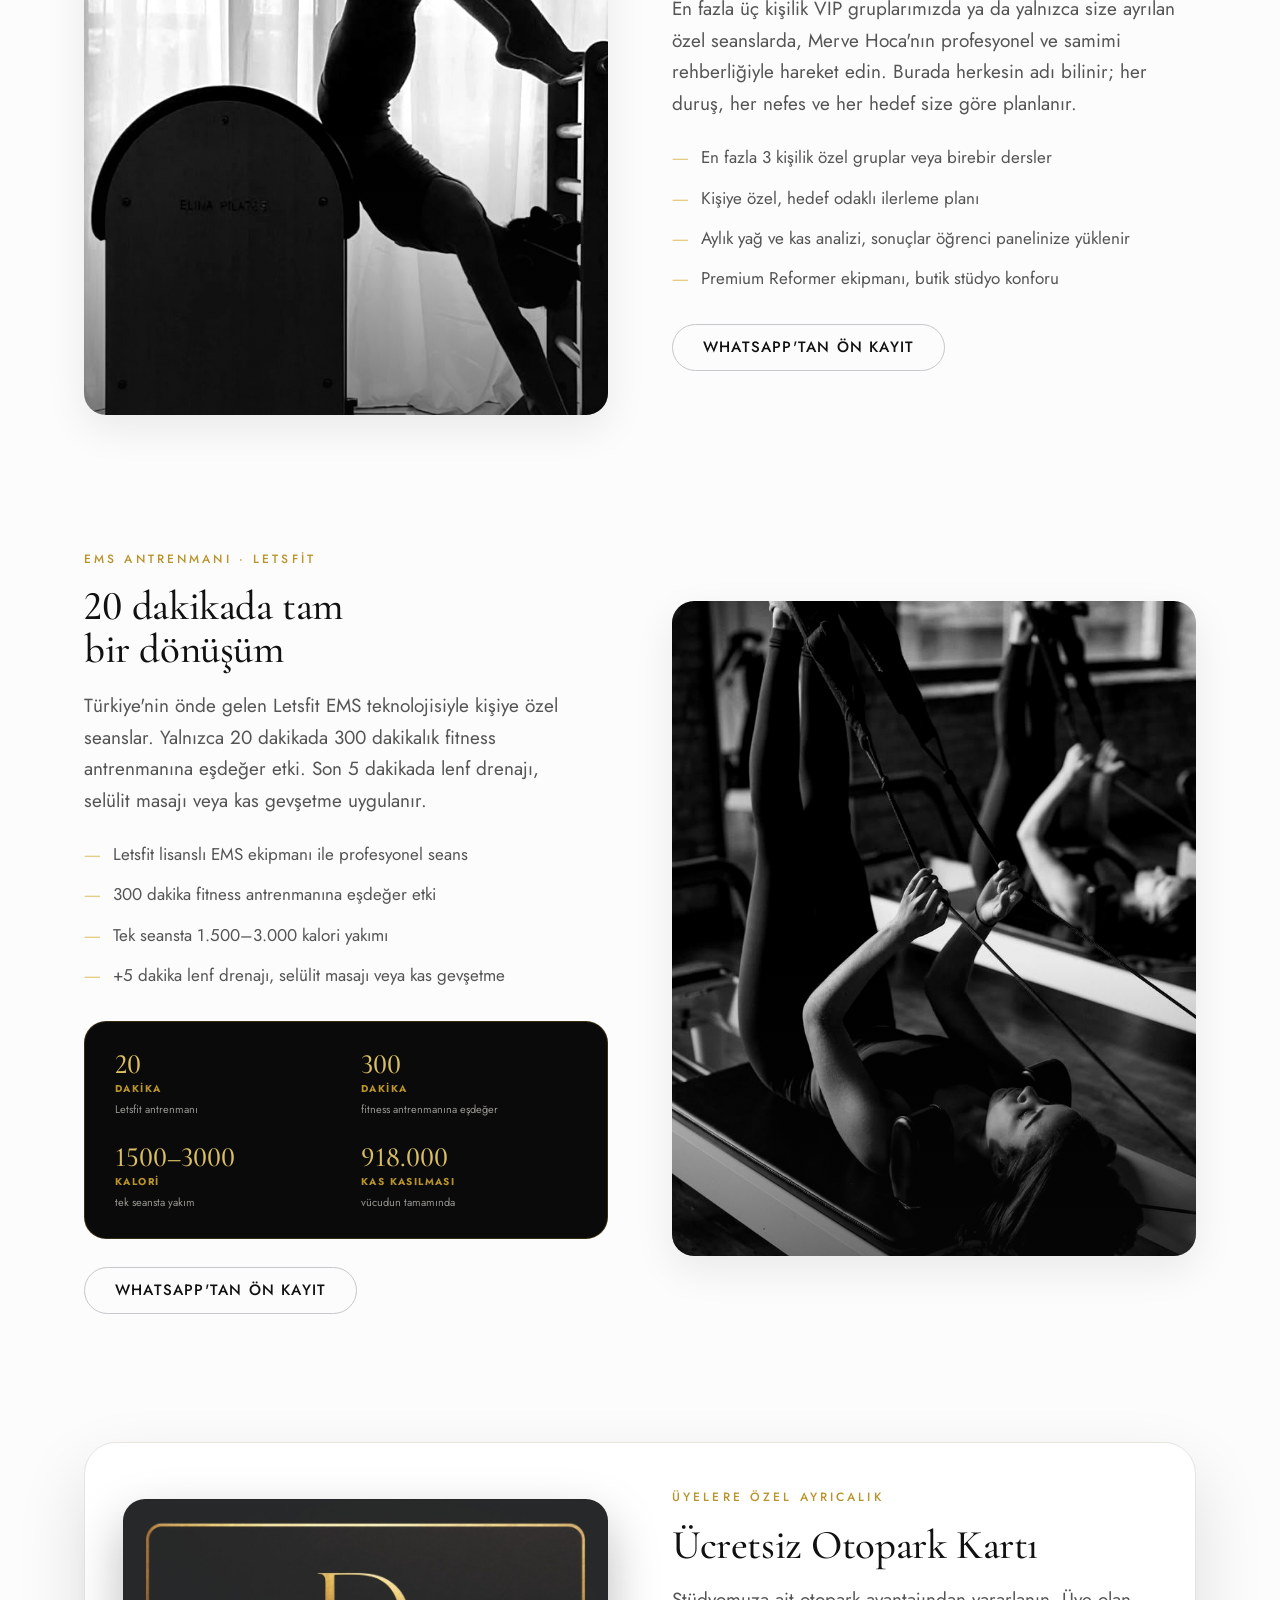
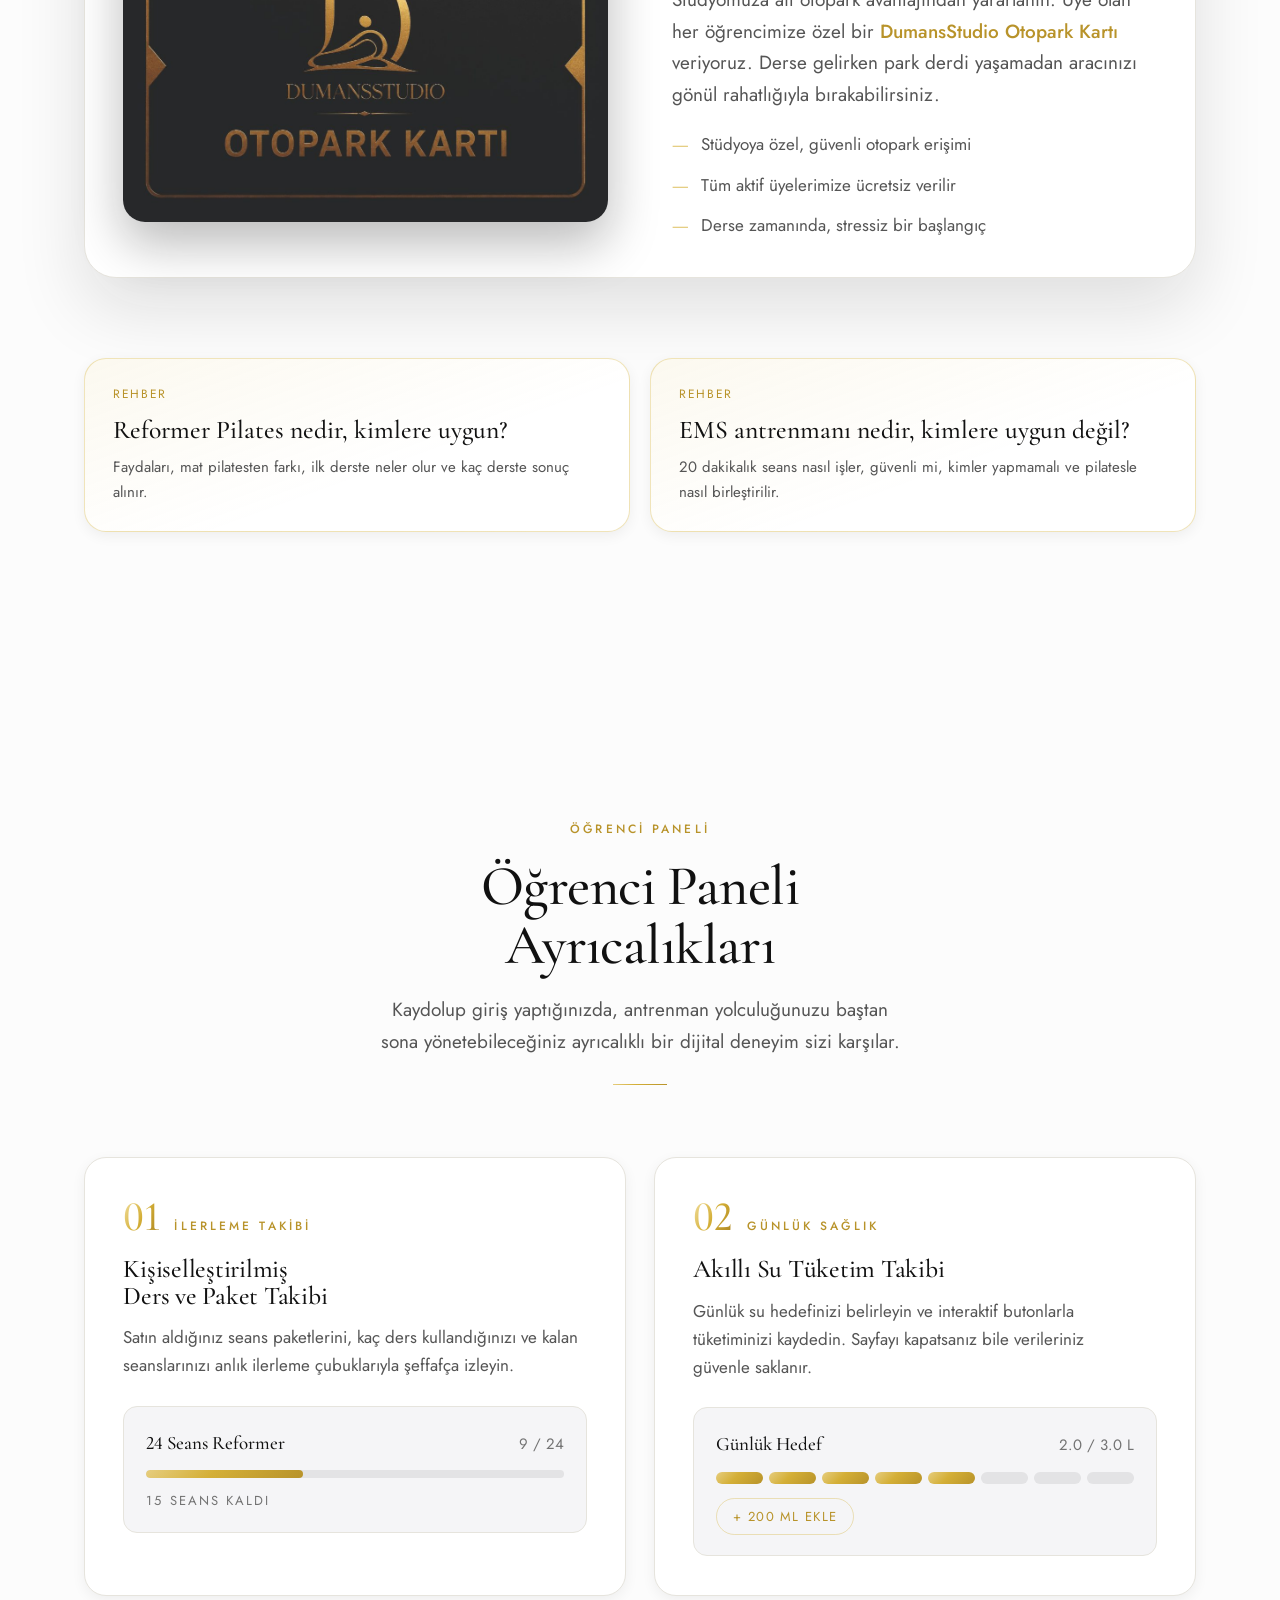
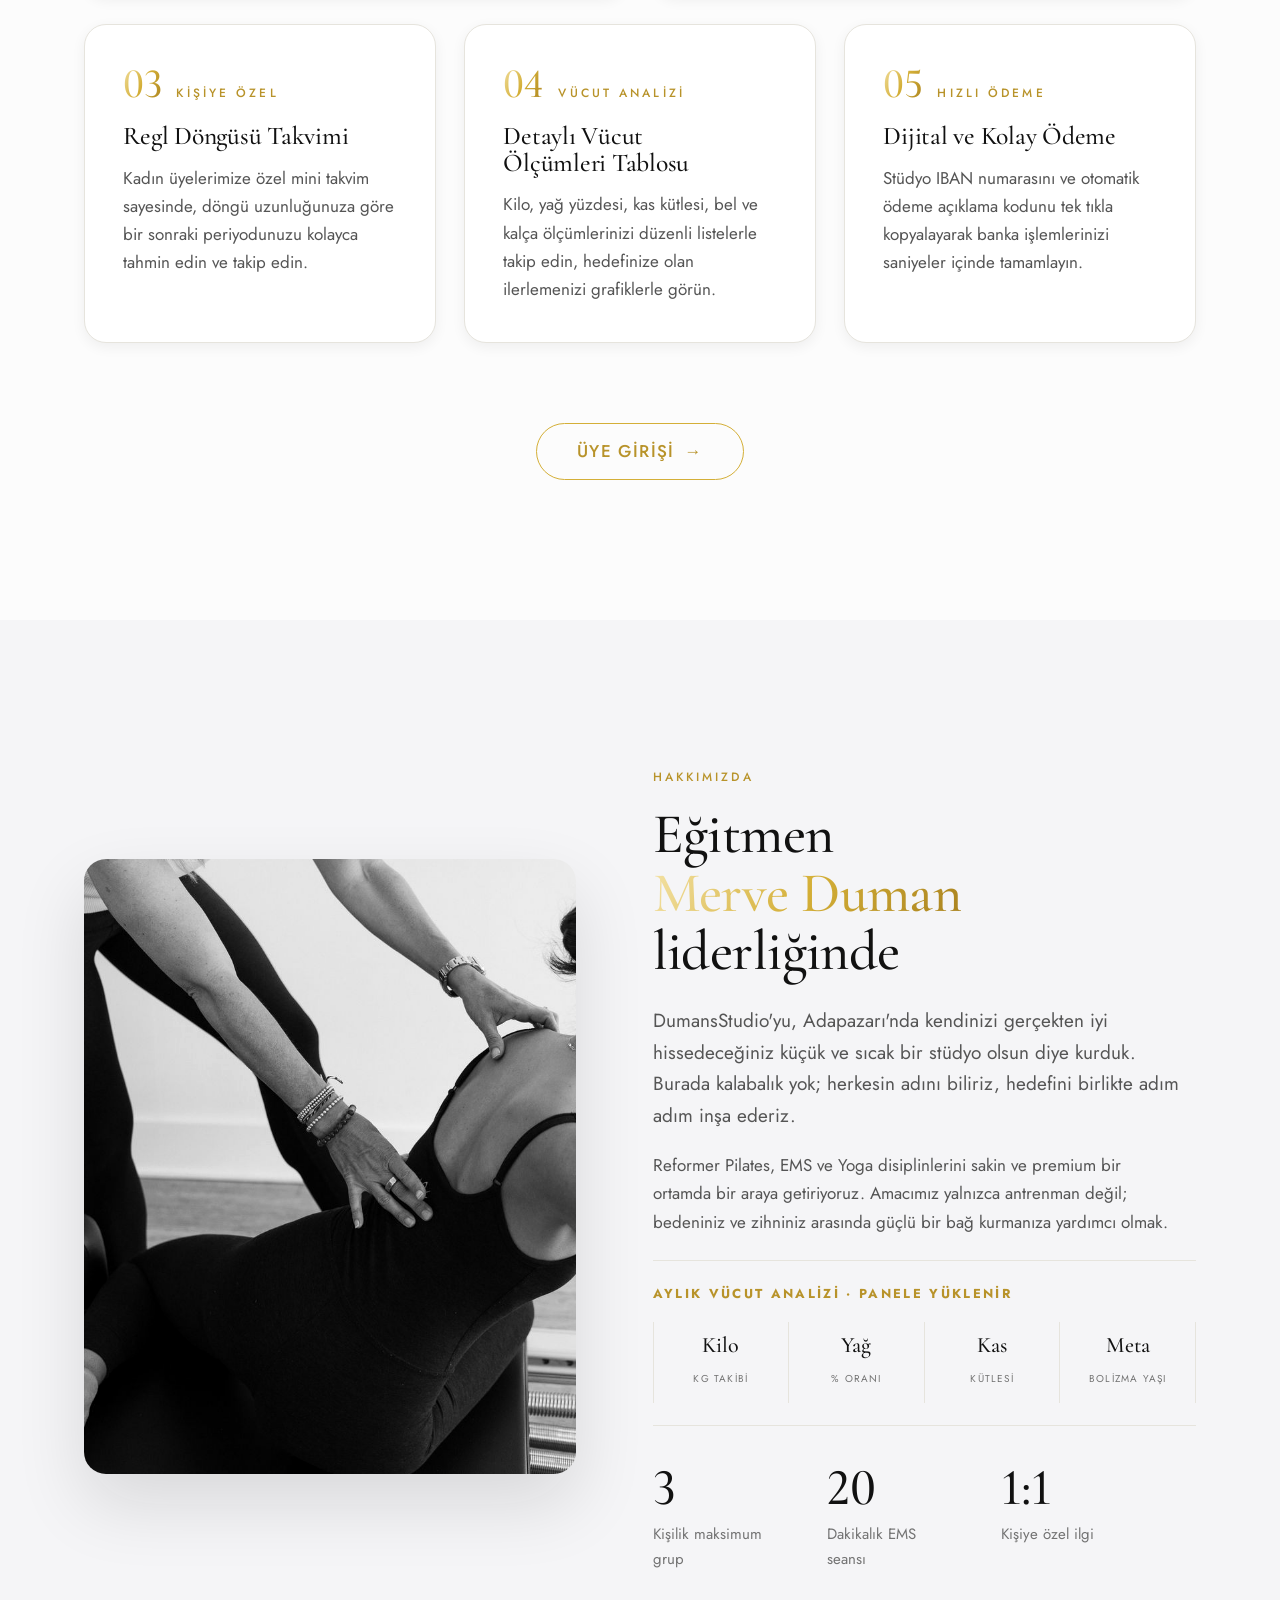
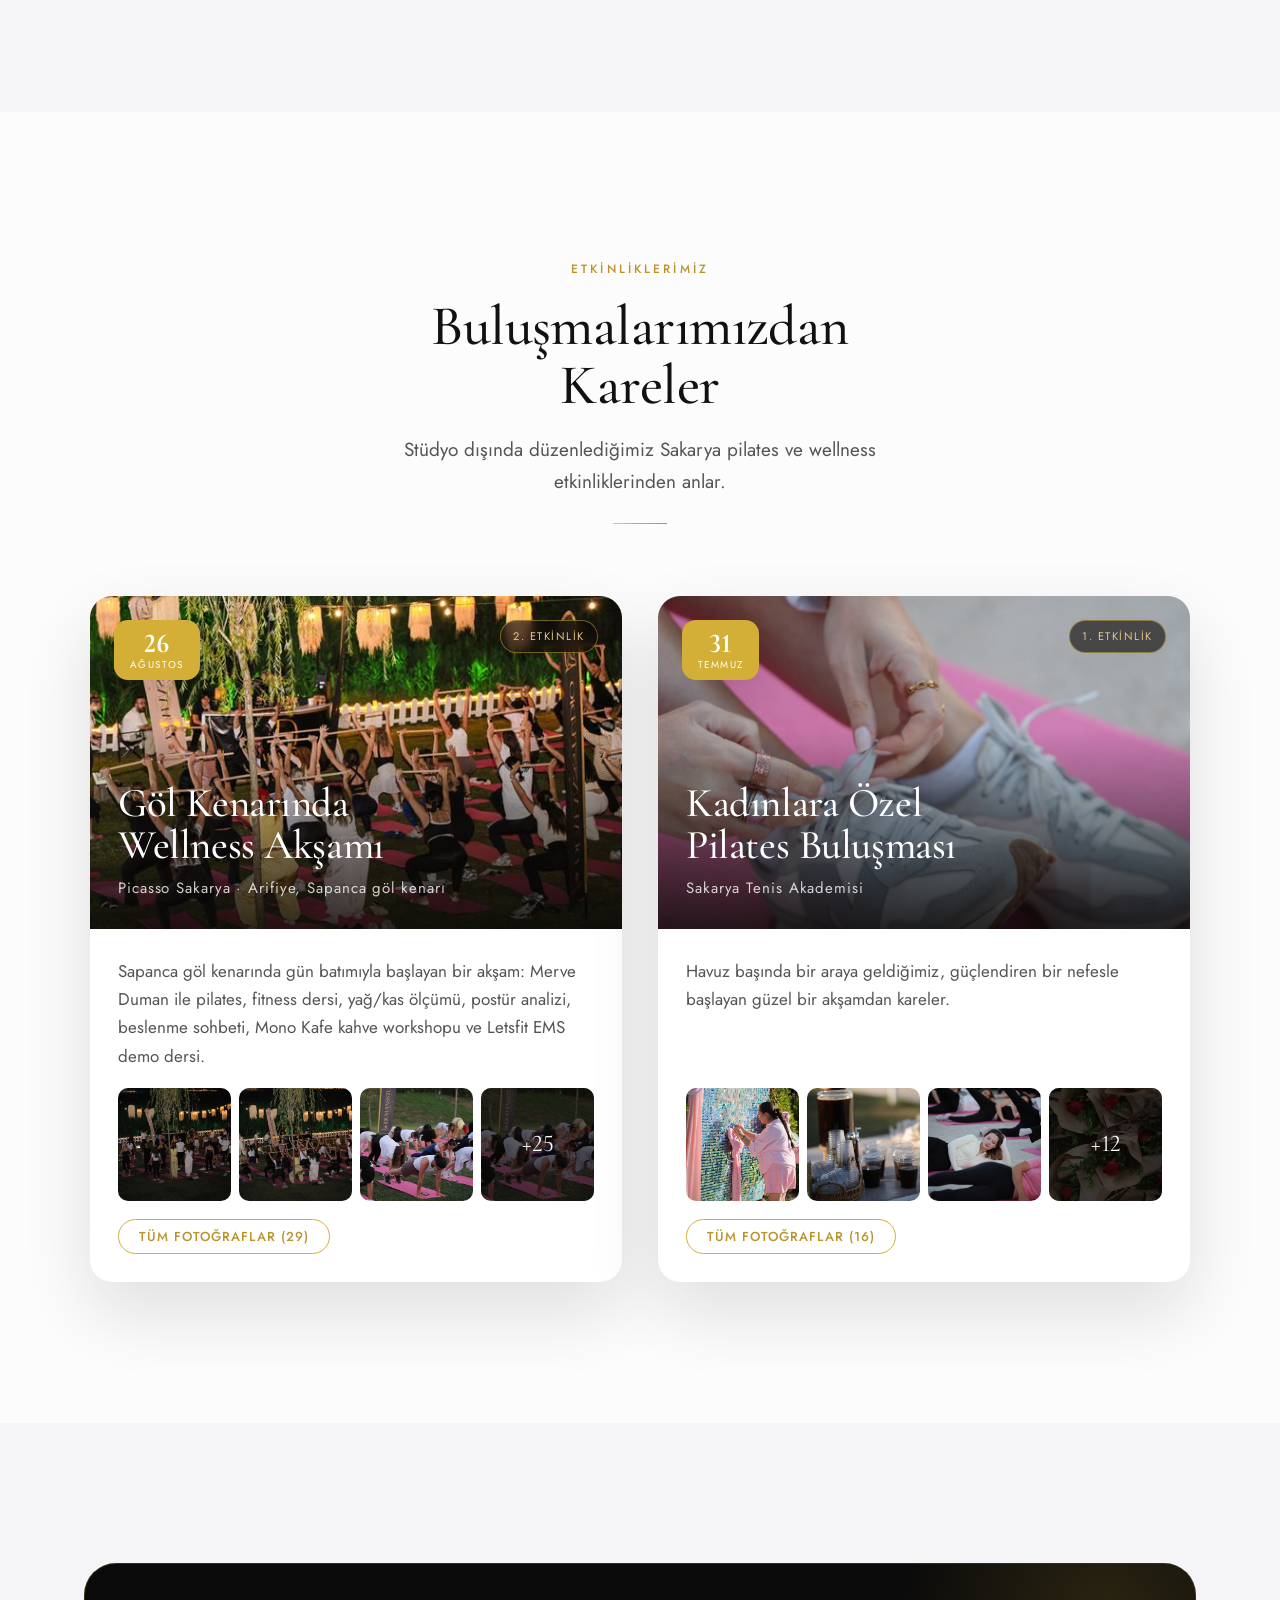
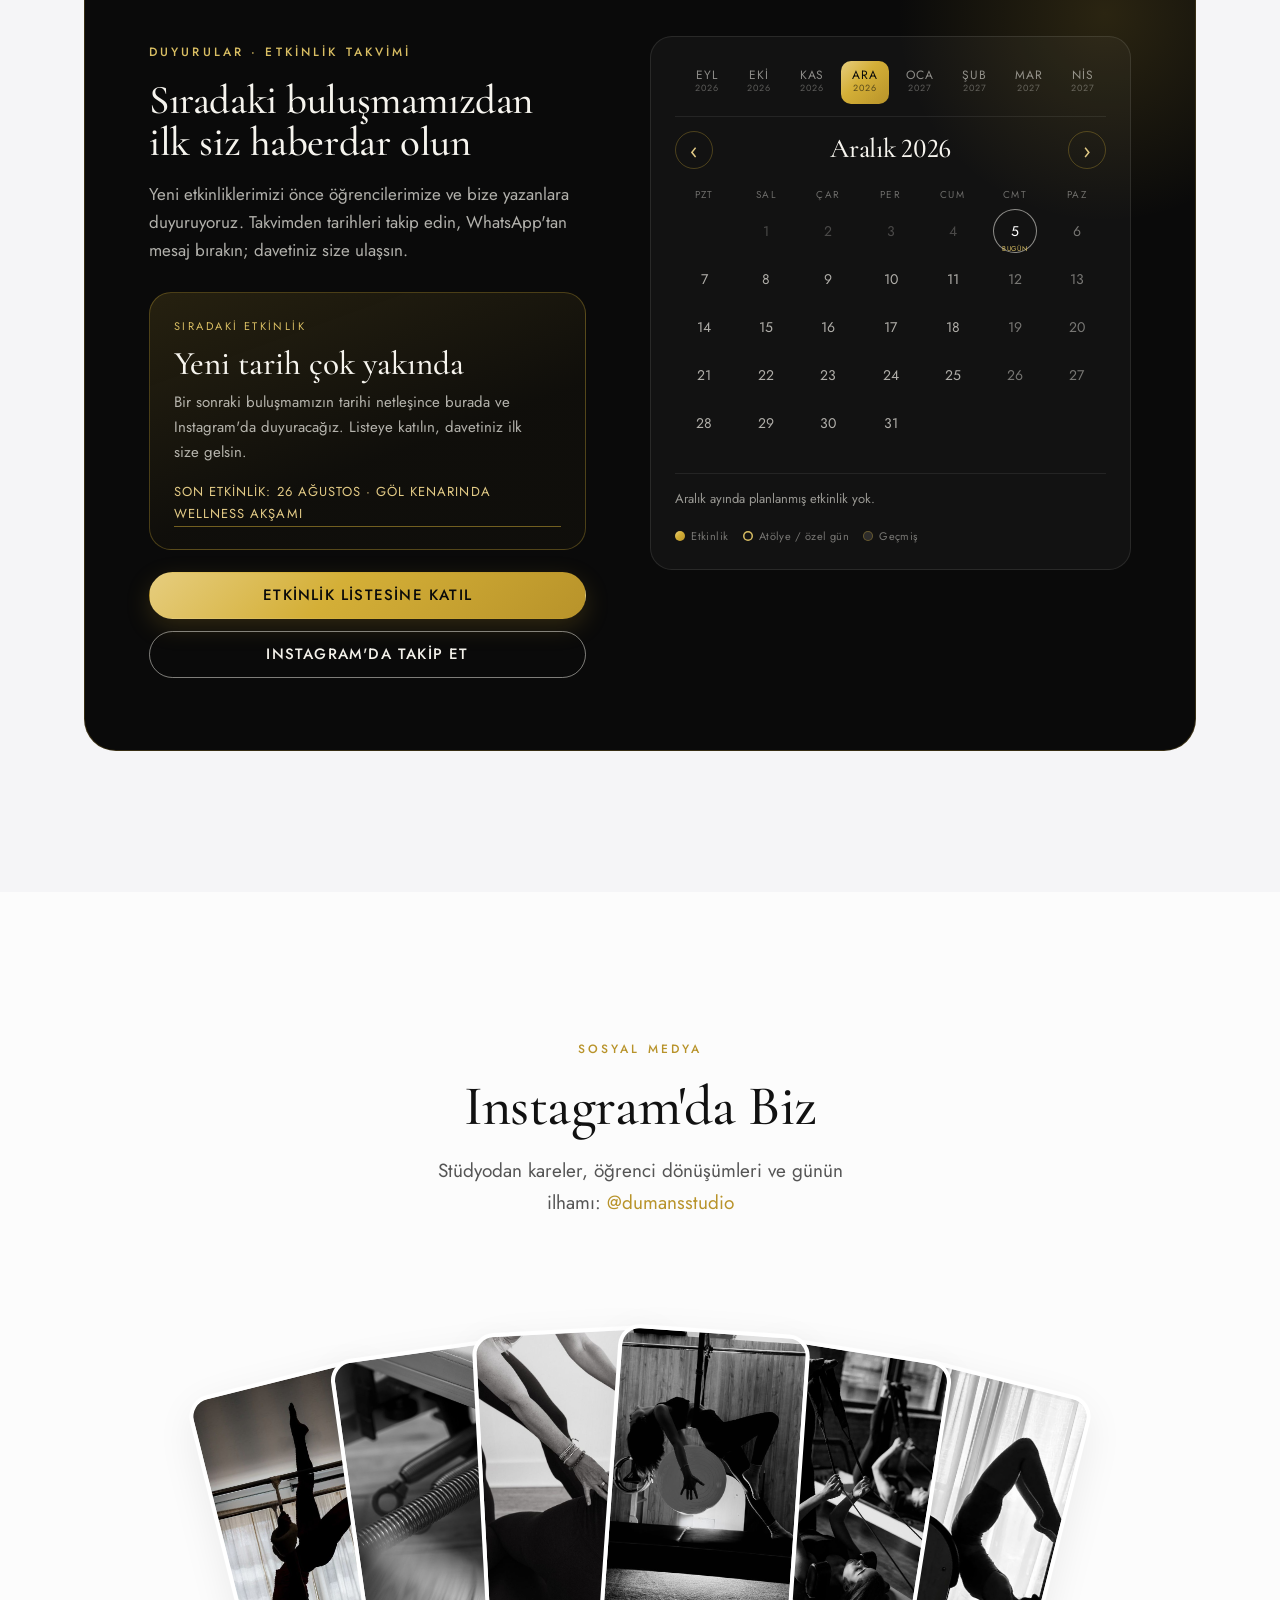
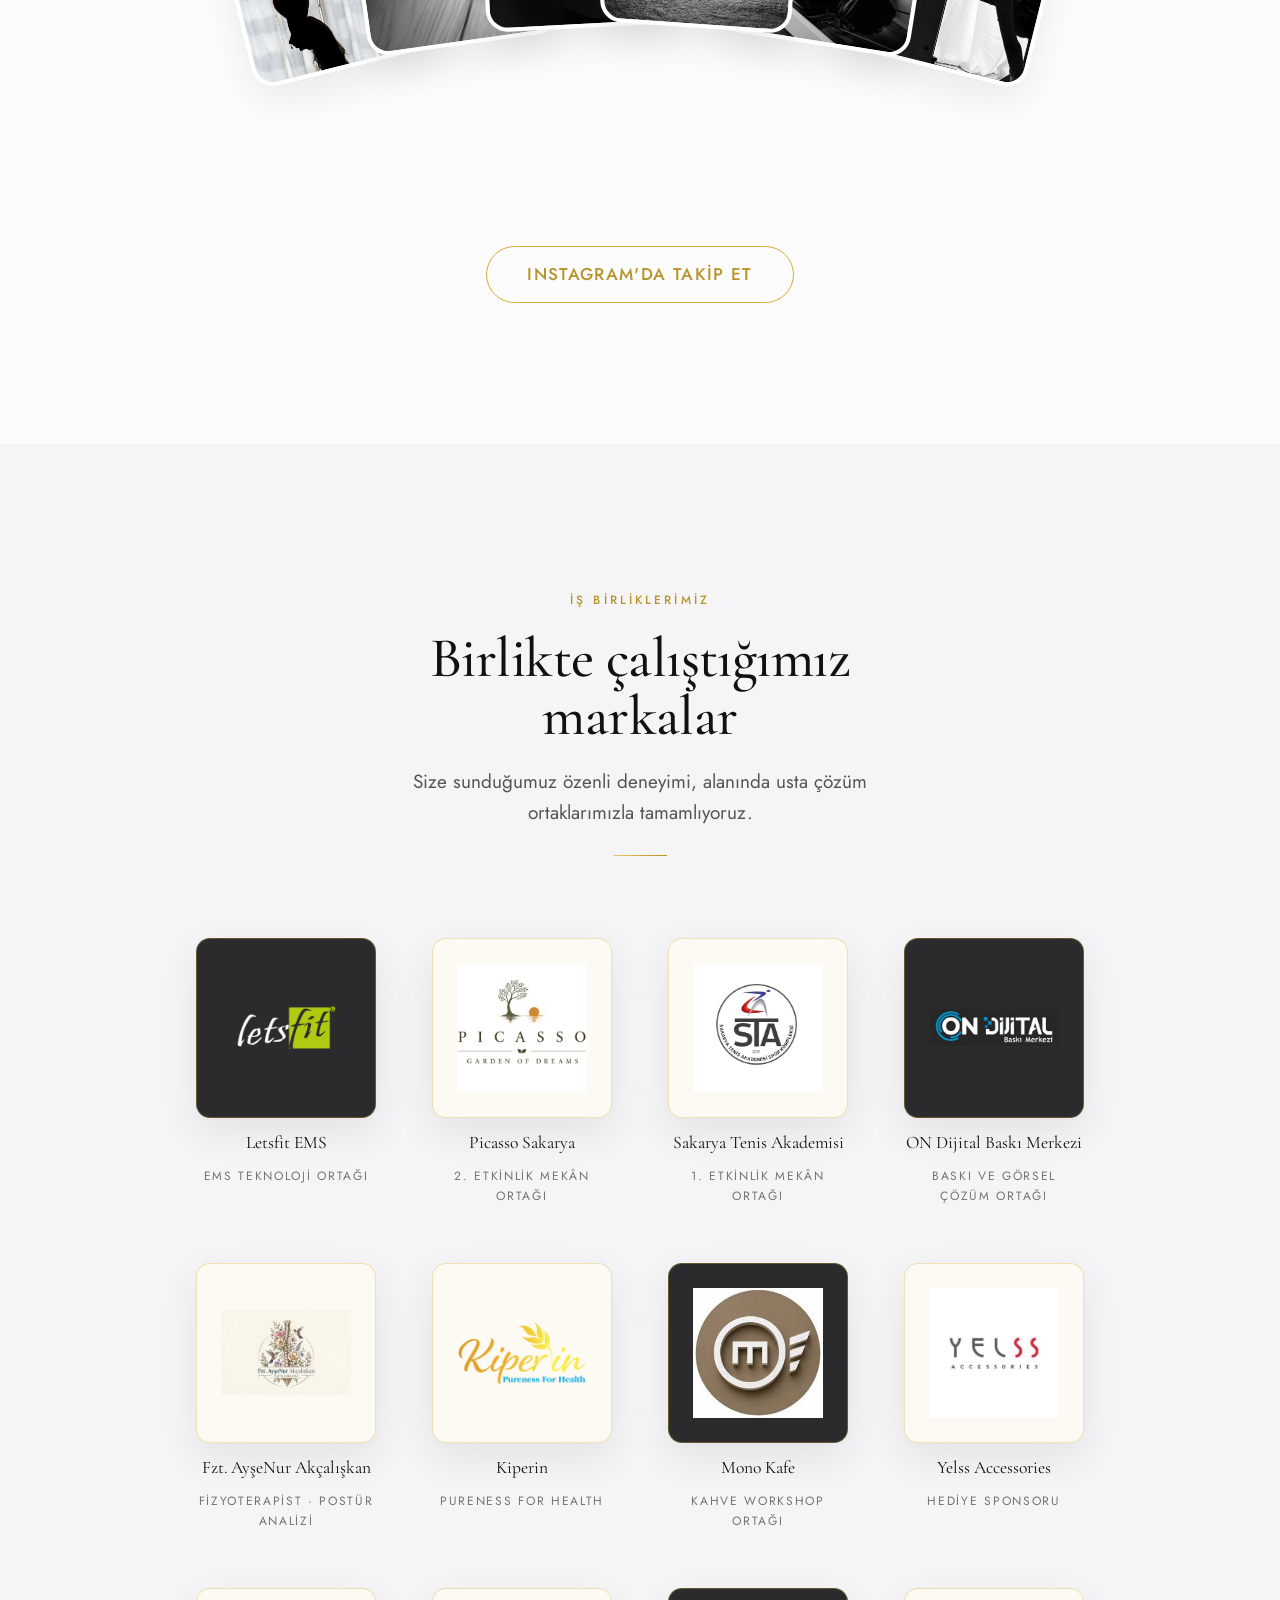
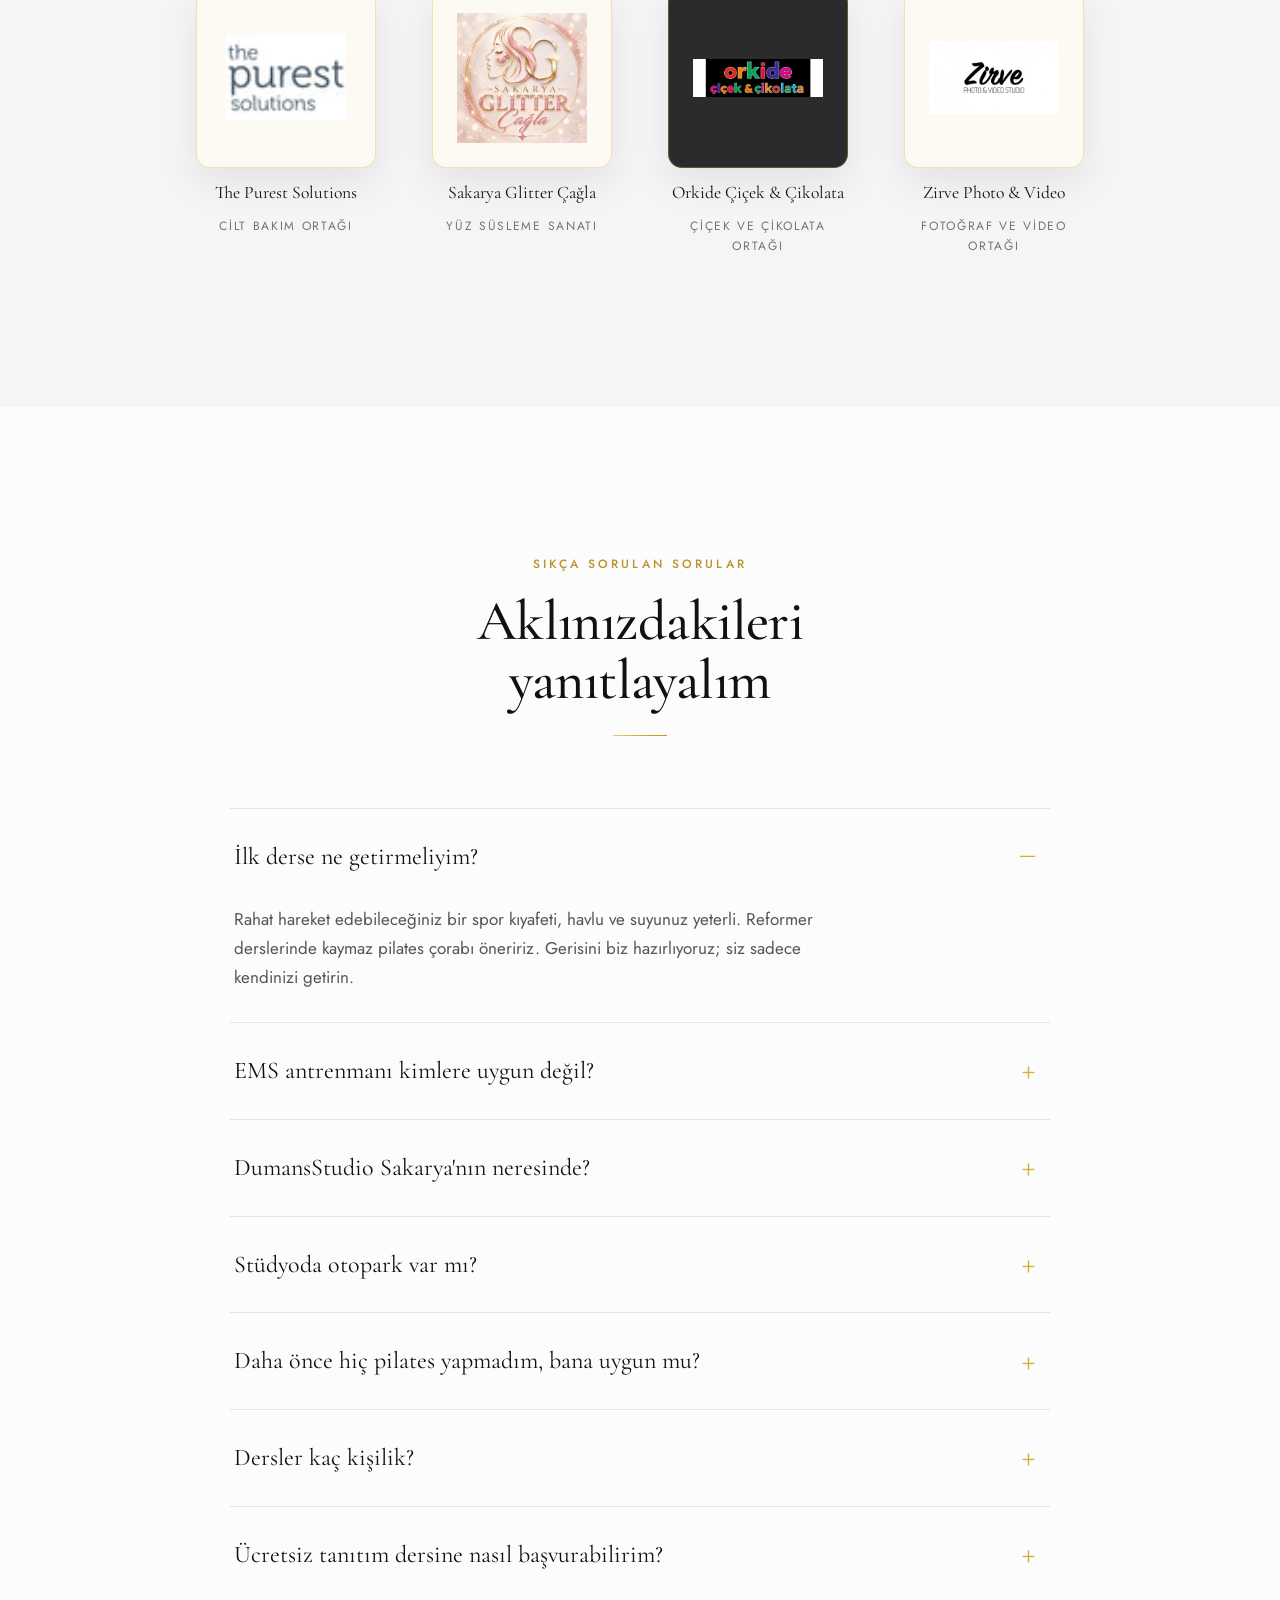
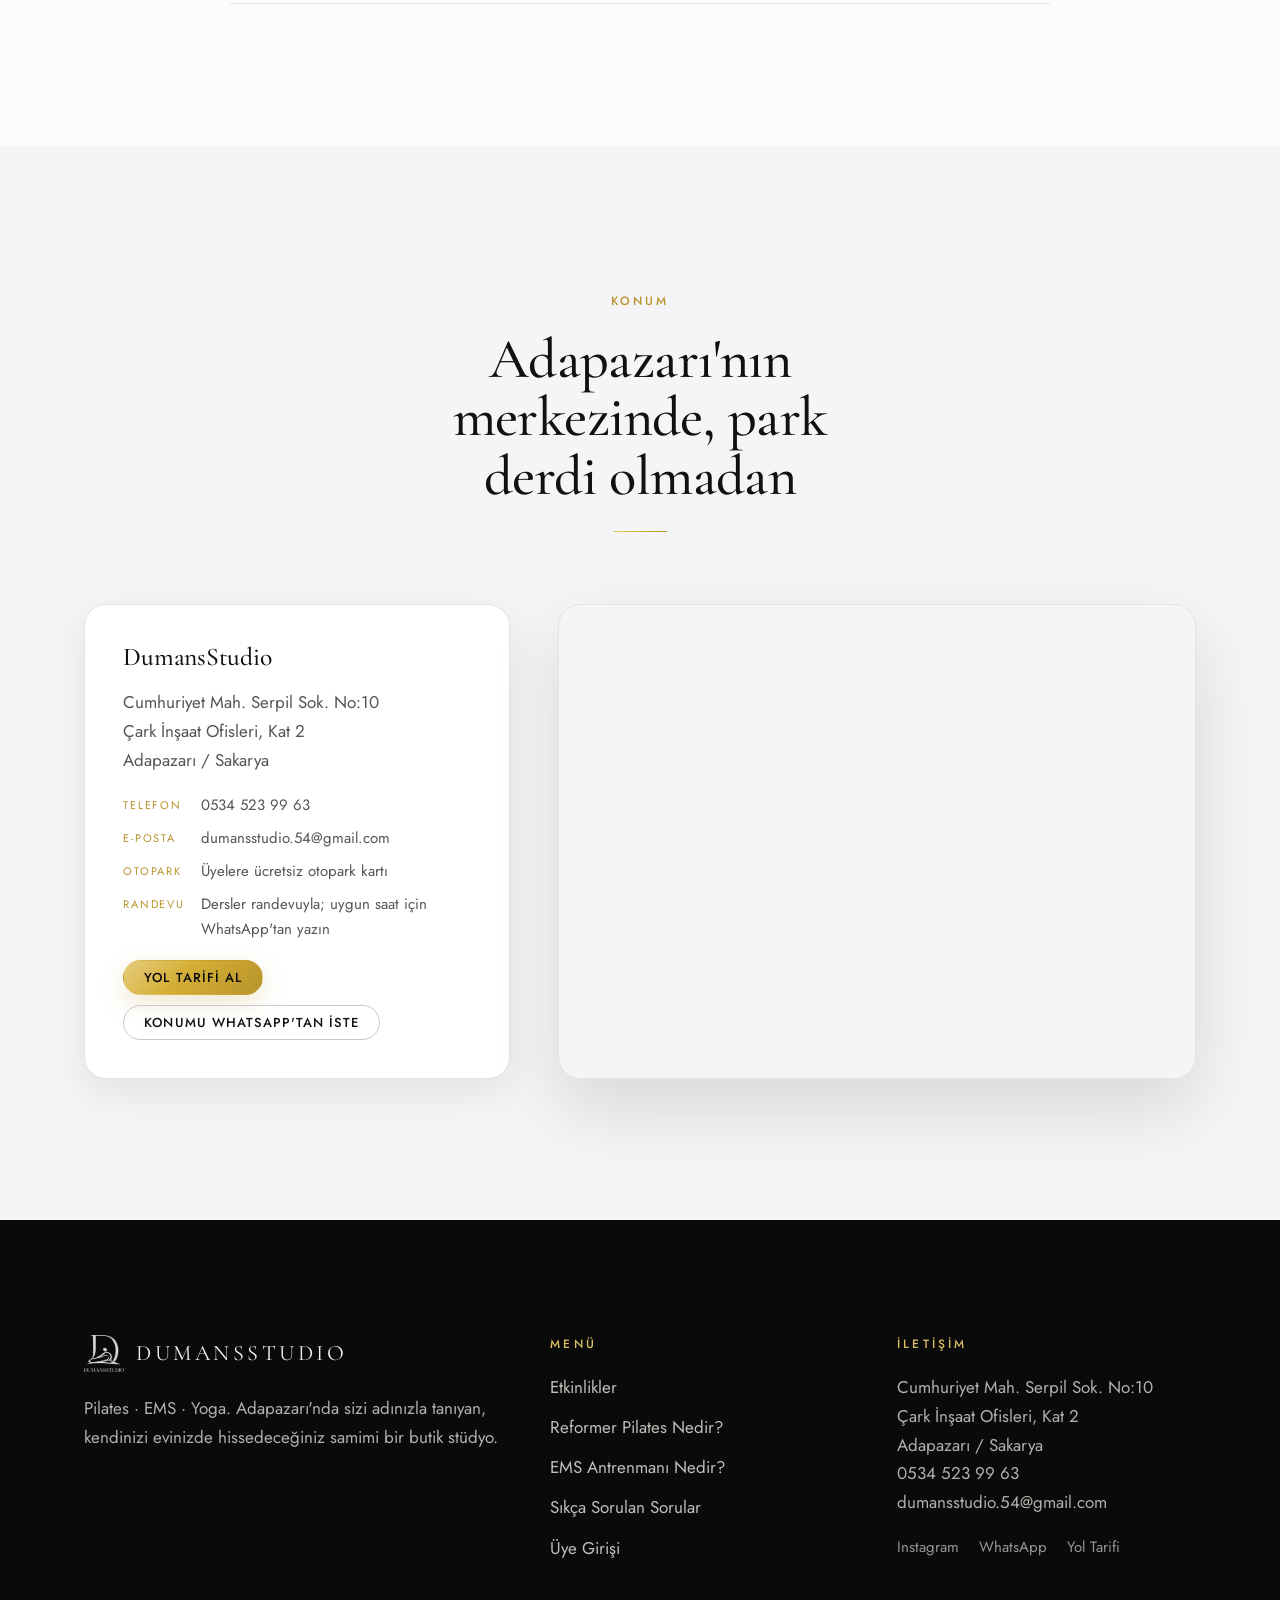
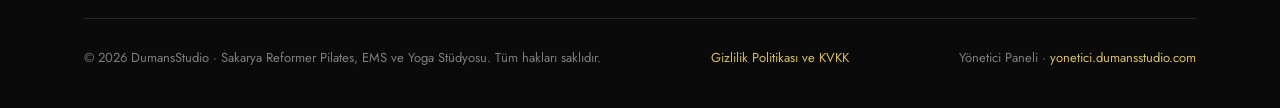
